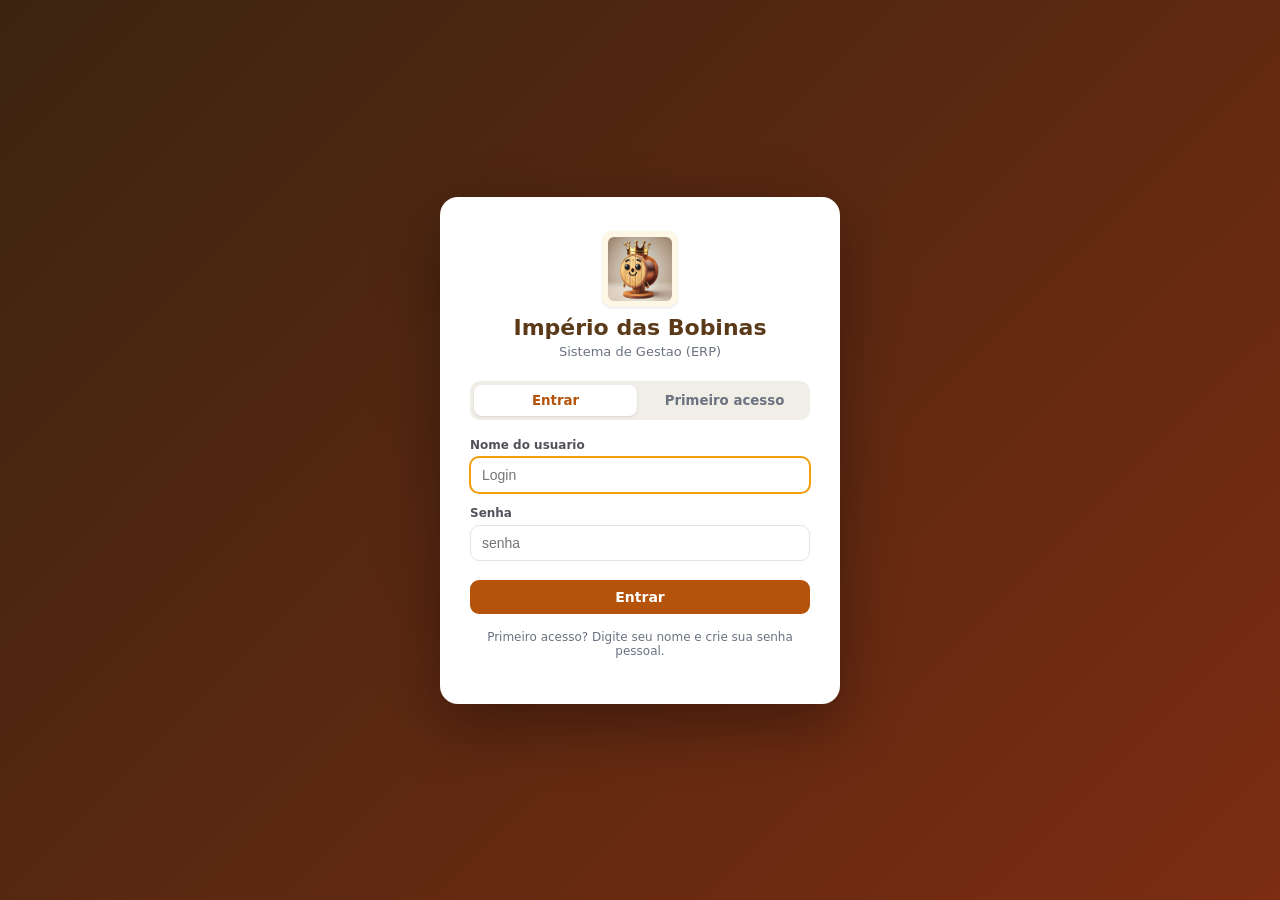
==== index.html @ d5078596 "Update print statement from 'Hello' to 'Goodbye'" ====
<!doctype html>
<html lang="pt-BR">
  <head>
    <meta charset="UTF-8" />
    <meta name="viewport" content="width=device-width, initial-scale=1.0, maximum-scale=1.0" />
    <meta name="theme-color" content="#7c2d12" />
    <title>Império das Bobinas — ERP</title>
    <script type="module" crossorigin>function WP(e,t){for(var r=0;r<t.length;r++){const n=t[r];if(typeof n!="string"&&!Array.isArray(n)){for(const i in n)if(i!=="default"&&!(i in e)){const a=Object.getOwnPropertyDescriptor(n,i);a&&Object.defineProperty(e,i,a.get?a:{enumerable:!0,get:()=>n[i]})}}}return Object.freeze(Object.defineProperty(e,Symbol.toStringTag,{value:"Module"}))}(function(){const t=document.createElement("link").relList;if(t&&t.supports&&t.supports("modulepreload"))return;for(const i of document.querySelectorAll('link[rel="modulepreload"]'))n(i);new MutationObserver(i=>{for(const a of i)if(a.type==="childList")for(const o of a.addedNodes)o.tagName==="LINK"&&o.rel==="modulepreload"&&n(o)}).observe(document,{childList:!0,subtree:!0});function r(i){const a={};return i.integrity&&(a.integrity=i.integrity),i.referrerPolicy&&(a.referrerPolicy=i.referrerPolicy),i.crossOrigin==="use-credentials"?a.credentials="include":i.crossOrigin==="anonymous"?a.credentials="omit":a.credentials="same-origin",a}function n(i){if(i.ep)return;i.ep=!0;const a=r(i);fetch(i.href,a)}})();var au=typeof globalThis<"u"?globalThis:typeof window<"u"?window:typeof global<"u"?global:typeof self<"u"?self:{};function ye(e){return e&&e.__esModule&&Object.prototype.hasOwnProperty.call(e,"default")?e.default:e}var l1={exports:{}},Ud={},u1={exports:{}},ce={};/**
 * @license React
 * react.production.min.js
 *
 * Copyright (c) Facebook, Inc. and its affiliates.
 *
 * This source code is licensed under the MIT license found in the
 * LICENSE file in the root directory of this source tree.
 */var Vl=Symbol.for("react.element"),KP=Symbol.for("react.portal"),HP=Symbol.for("react.fragment"),GP=Symbol.for("react.strict_mode"),YP=Symbol.for("react.profiler"),QP=Symbol.for("react.provider"),XP=Symbol.for("react.context"),JP=Symbol.for("react.forward_ref"),ZP=Symbol.for("react.suspense"),eT=Symbol.for("react.memo"),tT=Symbol.for("react.lazy"),fb=Symbol.iterator;function rT(e){return e===null||typeof e!="object"?null:(e=fb&&e[fb]||e["@@iterator"],typeof e=="function"?e:null)}var c1={isMounted:function(){return!1},enqueueForceUpdate:function(){},enqueueReplaceState:function(){},enqueueSetState:function(){}},d1=Object.assign,f1={};function jo(e,t,r){this.props=e,this.context=t,this.refs=f1,this.updater=r||c1}jo.prototype.isReactComponent={};jo.prototype.setState=function(e,t){if(typeof e!="object"&&typeof e!="function"&&e!=null)throw Error("setState(...): takes an object of state variables to update or a function which returns an object of state variables.");this.updater.enqueueSetState(this,e,t,"setState")};jo.prototype.forceUpdate=function(e){this.updater.enqueueForceUpdate(this,e,"forceUpdate")};function h1(){}h1.prototype=jo.prototype;function rg(e,t,r){this.props=e,this.context=t,this.refs=f1,this.updater=r||c1}var ng=rg.prototype=new h1;ng.constructor=rg;d1(ng,jo.prototype);ng.isPureReactComponent=!0;var hb=Array.isArray,p1=Object.prototype.hasOwnProperty,ig={current:null},m1={key:!0,ref:!0,__self:!0,__source:!0};function v1(e,t,r){var n,i={},a=null,o=null;if(t!=null)for(n in t.ref!==void 0&&(o=t.ref),t.key!==void 0&&(a=""+t.key),t)p1.call(t,n)&&!m1.hasOwnProperty(n)&&(i[n]=t[n]);var s=arguments.length-2;if(s===1)i.children=r;else if(1<s){for(var l=Array(s),u=0;u<s;u++)l[u]=arguments[u+2];i.children=l}if(e&&e.defaultProps)for(n in s=e.defaultProps,s)i[n]===void 0&&(i[n]=s[n]);return{$$typeof:Vl,type:e,key:a,ref:o,props:i,_owner:ig.current}}function nT(e,t){return{$$typeof:Vl,type:e.type,key:t,ref:e.ref,props:e.props,_owner:e._owner}}function ag(e){return typeof e=="object"&&e!==null&&e.$$typeof===Vl}function iT(e){var t={"=":"=0",":":"=2"};return"$"+e.replace(/[=:]/g,function(r){return t[r]})}var pb=/\/+/g;function uh(e,t){return typeof e=="object"&&e!==null&&e.key!=null?iT(""+e.key):t.toString(36)}function Wu(e,t,r,n,i){var a=typeof e;(a==="undefined"||a==="boolean")&&(e=null);var o=!1;if(e===null)o=!0;else switch(a){case"string":case"number":o=!0;break;case"object":switch(e.$$typeof){case Vl:case KP:o=!0}}if(o)return o=e,i=i(o),e=n===""?"."+uh(o,0):n,hb(i)?(r="",e!=null&&(r=e.replace(pb,"$&/")+"/"),Wu(i,t,r,"",function(u){return u})):i!=null&&(ag(i)&&(i=nT(i,r+(!i.key||o&&o.key===i.key?"":(""+i.key).replace(pb,"$&/")+"/")+e)),t.push(i)),1;if(o=0,n=n===""?".":n+":",hb(e))for(var s=0;s<e.length;s++){a=e[s];var l=n+uh(a,s);o+=Wu(a,t,r,l,i)}else if(l=rT(e),typeof l=="function")for(e=l.call(e),s=0;!(a=e.next()).done;)a=a.value,l=n+uh(a,s++),o+=Wu(a,t,r,l,i);else if(a==="object")throw t=String(e),Error("Objects are not valid as a React child (found: "+(t==="[object Object]"?"object with keys {"+Object.keys(e).join(", ")+"}":t)+"). If you meant to render a collection of children, use an array instead.");return o}function ou(e,t,r){if(e==null)return e;var n=[],i=0;return Wu(e,n,"","",function(a){return t.call(r,a,i++)}),n}function aT(e){if(e._status===-1){var t=e._result;t=t(),t.then(function(r){(e._status===0||e._status===-1)&&(e._status=1,e._result=r)},function(r){(e._status===0||e._status===-1)&&(e._status=2,e._result=r)}),e._status===-1&&(e._status=0,e._result=t)}if(e._status===1)return e._result.default;throw e._result}var Pt={current:null},Ku={transition:null},oT={ReactCurrentDispatcher:Pt,ReactCurrentBatchConfig:Ku,ReactCurrentOwner:ig};function g1(){throw Error("act(...) is not supported in production builds of React.")}ce.Children={map:ou,forEach:function(e,t,r){ou(e,function(){t.apply(this,arguments)},r)},count:function(e){var t=0;return ou(e,function(){t++}),t},toArray:function(e){return ou(e,function(t){return t})||[]},only:function(e){if(!ag(e))throw Error("React.Children.only expected to receive a single React element child.");return e}};ce.Component=jo;ce.Fragment=HP;ce.Profiler=YP;ce.PureComponent=rg;ce.StrictMode=GP;ce.Suspense=ZP;ce.__SECRET_INTERNALS_DO_NOT_USE_OR_YOU_WILL_BE_FIRED=oT;ce.act=g1;ce.cloneElement=function(e,t,r){if(e==null)throw Error("React.cloneElement(...): The argument must be a React element, but you passed "+e+".");var n=d1({},e.props),i=e.key,a=e.ref,o=e._owner;if(t!=null){if(t.ref!==void 0&&(a=t.ref,o=ig.current),t.key!==void 0&&(i=""+t.key),e.type&&e.type.defaultProps)var s=e.type.defaultProps;for(l in t)p1.call(t,l)&&!m1.hasOwnProperty(l)&&(n[l]=t[l]===void 0&&s!==void 0?s[l]:t[l])}var l=arguments.length-2;if(l===1)n.children=r;else if(1<l){s=Array(l);for(var u=0;u<l;u++)s[u]=arguments[u+2];n.children=s}return{$$typeof:Vl,type:e.type,key:i,ref:a,props:n,_owner:o}};ce.createContext=function(e){return e={$$typeof:XP,_currentValue:e,_currentValue2:e,_threadCount:0,Provider:null,Consumer:null,_defaultValue:null,_globalName:null},e.Provider={$$typeof:QP,_context:e},e.Consumer=e};ce.createElement=v1;ce.createFactory=function(e){var t=v1.bind(null,e);return t.type=e,t};ce.createRef=function(){return{current:null}};ce.forwardRef=function(e){return{$$typeof:JP,render:e}};ce.isValidElement=ag;ce.lazy=function(e){return{$$typeof:tT,_payload:{_status:-1,_result:e},_init:aT}};ce.memo=function(e,t){return{$$typeof:eT,type:e,compare:t===void 0?null:t}};ce.startTransition=function(e){var t=Ku.transition;Ku.transition={};try{e()}finally{Ku.transition=t}};ce.unstable_act=g1;ce.useCallback=function(e,t){return Pt.current.useCallback(e,t)};ce.useContext=function(e){return Pt.current.useContext(e)};ce.useDebugValue=function(){};ce.useDeferredValue=function(e){return Pt.current.useDeferredValue(e)};ce.useEffect=function(e,t){return Pt.current.useEffect(e,t)};ce.useId=function(){return Pt.current.useId()};ce.useImperativeHandle=function(e,t,r){return Pt.current.useImperativeHandle(e,t,r)};ce.useInsertionEffect=function(e,t){return Pt.current.useInsertionEffect(e,t)};ce.useLayoutEffect=function(e,t){return Pt.current.useLayoutEffect(e,t)};ce.useMemo=function(e,t){return Pt.current.useMemo(e,t)};ce.useReducer=function(e,t,r){return Pt.current.useReducer(e,t,r)};ce.useRef=function(e){return Pt.current.useRef(e)};ce.useState=function(e){return Pt.current.useState(e)};ce.useSyncExternalStore=function(e,t,r){return Pt.current.useSyncExternalStore(e,t,r)};ce.useTransition=function(){return Pt.current.useTransition()};ce.version="18.3.1";u1.exports=ce;var k=u1.exports;const P=ye(k),sT=WP({__proto__:null,default:P},[k]);/**
 * @license React
 * react-jsx-runtime.production.min.js
 *
 * Copyright (c) Facebook, Inc. and its affiliates.
 *
 * This source code is licensed under the MIT license found in the
 * LICENSE file in the root directory of this source tree.
 */var lT=k,uT=Symbol.for("react.element"),cT=Symbol.for("react.fragment"),dT=Object.prototype.hasOwnProperty,fT=lT.__SECRET_INTERNALS_DO_NOT_USE_OR_YOU_WILL_BE_FIRED.ReactCurrentOwner,hT={key:!0,ref:!0,__self:!0,__source:!0};function y1(e,t,r){var n,i={},a=null,o=null;r!==void 0&&(a=""+r),t.key!==void 0&&(a=""+t.key),t.ref!==void 0&&(o=t.ref);for(n in t)dT.call(t,n)&&!hT.hasOwnProperty(n)&&(i[n]=t[n]);if(e&&e.defaultProps)for(n in t=e.defaultProps,t)i[n]===void 0&&(i[n]=t[n]);return{$$typeof:uT,type:e,key:a,ref:o,props:i,_owner:fT.current}}Ud.Fragment=cT;Ud.jsx=y1;Ud.jsxs=y1;l1.exports=Ud;var f=l1.exports,yp={},b1={exports:{}},Jt={},w1={exports:{}},x1={};/**
 * @license React
 * scheduler.production.min.js
 *
 * Copyright (c) Facebook, Inc. and its affiliates.
 *
 * This source code is licensed under the MIT license found in the
 * LICENSE file in the root directory of this source tree.
 */(function(e){function t(M,N){var D=M.length;M.push(N);e:for(;0<D;){var z=D-1>>>1,q=M[z];if(0<i(q,N))M[z]=N,M[D]=q,D=z;else break e}}function r(M){return M.length===0?null:M[0]}function n(M){if(M.length===0)return null;var N=M[0],D=M.pop();if(D!==N){M[0]=D;e:for(var z=0,q=M.length,Z=q>>>1;z<Z;){var ee=2*(z+1)-1,xe=M[ee],ze=ee+1,er=M[ze];if(0>i(xe,D))ze<q&&0>i(er,xe)?(M[z]=er,M[ze]=D,z=ze):(M[z]=xe,M[ee]=D,z=ee);else if(ze<q&&0>i(er,D))M[z]=er,M[ze]=D,z=ze;else break e}}return N}function i(M,N){var D=M.sortIndex-N.sortIndex;return D!==0?D:M.id-N.id}if(typeof performance=="object"&&typeof performance.now=="function"){var a=performance;e.unstable_now=function(){return a.now()}}else{var o=Date,s=o.now();e.unstable_now=function(){return o.now()-s}}var l=[],u=[],d=1,c=null,h=3,p=!1,m=!1,v=!1,w=typeof setTimeout=="function"?setTimeout:null,b=typeof clearTimeout=="function"?clearTimeout:null,g=typeof setImmediate<"u"?setImmediate:null;typeof navigator<"u"&&navigator.scheduling!==void 0&&navigator.scheduling.isInputPending!==void 0&&navigator.scheduling.isInputPending.bind(navigator.scheduling);function y(M){for(var N=r(u);N!==null;){if(N.callback===null)n(u);else if(N.startTime<=M)n(u),N.sortIndex=N.expirationTime,t(l,N);else break;N=r(u)}}function S(M){if(v=!1,y(M),!m)if(r(l)!==null)m=!0,B(x);else{var N=r(u);N!==null&&U(S,N.startTime-M)}}function x(M,N){m=!1,v&&(v=!1,b(j),j=-1),p=!0;var D=h;try{for(y(N),c=r(l);c!==null&&(!(c.expirationTime>N)||M&&!C());){var z=c.callback;if(typeof z=="function"){c.callback=null,h=c.priorityLevel;var q=z(c.expirationTime<=N);N=e.unstable_now(),typeof q=="function"?c.callback=q:c===r(l)&&n(l),y(N)}else n(l);c=r(l)}if(c!==null)var Z=!0;else{var ee=r(u);ee!==null&&U(S,ee.startTime-N),Z=!1}return Z}finally{c=null,h=D,p=!1}}var _=!1,A=null,j=-1,E=5,O=-1;function C(){return!(e.unstable_now()-O<E)}function T(){if(A!==null){var M=e.unstable_now();O=M;var N=!0;try{N=A(!0,M)}finally{N?$():(_=!1,A=null)}}else _=!1}var $;if(typeof g=="function")$=function(){g(T)};else if(typeof MessageChannel<"u"){var I=new MessageChannel,R=I.port2;I.port1.onmessage=T,$=function(){R.postMessage(null)}}else $=function(){w(T,0)};function B(M){A=M,_||(_=!0,$())}function U(M,N){j=w(function(){M(e.unstable_now())},N)}e.unstable_IdlePriority=5,e.unstable_ImmediatePriority=1,e.unstable_LowPriority=4,e.unstable_NormalPriority=3,e.unstable_Profiling=null,e.unstable_UserBlockingPriority=2,e.unstable_cancelCallback=function(M){M.callback=null},e.unstable_continueExecution=function(){m||p||(m=!0,B(x))},e.unstable_forceFrameRate=function(M){0>M||125<M?console.error("forceFrameRate takes a positive int between 0 and 125, forcing frame rates higher than 125 fps is not supported"):E=0<M?Math.floor(1e3/M):5},e.unstable_getCurrentPriorityLevel=function(){return h},e.unstable_getFirstCallbackNode=function(){return r(l)},e.unstable_next=function(M){switch(h){case 1:case 2:case 3:var N=3;break;default:N=h}var D=h;h=N;try{return M()}finally{h=D}},e.unstable_pauseExecution=function(){},e.unstable_requestPaint=function(){},e.unstable_runWithPriority=function(M,N){switch(M){case 1:case 2:case 3:case 4:case 5:break;default:M=3}var D=h;h=M;try{return N()}finally{h=D}},e.unstable_scheduleCallback=function(M,N,D){var z=e.unstable_now();switch(typeof D=="object"&&D!==null?(D=D.delay,D=typeof D=="number"&&0<D?z+D:z):D=z,M){case 1:var q=-1;break;case 2:q=250;break;case 5:q=1073741823;break;case 4:q=1e4;break;default:q=5e3}return q=D+q,M={id:d++,callback:N,priorityLevel:M,startTime:D,expirationTime:q,sortIndex:-1},D>z?(M.sortIndex=D,t(u,M),r(l)===null&&M===r(u)&&(v?(b(j),j=-1):v=!0,U(S,D-z))):(M.sortIndex=q,t(l,M),m||p||(m=!0,B(x))),M},e.unstable_shouldYield=C,e.unstable_wrapCallback=function(M){var N=h;return function(){var D=h;h=N;try{return M.apply(this,arguments)}finally{h=D}}}})(x1);w1.exports=x1;var pT=w1.exports;/**
 * @license React
 * react-dom.production.min.js
 *
 * Copyright (c) Facebook, Inc. and its affiliates.
 *
 * This source code is licensed under the MIT license found in the
 * LICENSE file in the root directory of this source tree.
 */var mT=k,Xt=pT;function W(e){for(var t="https://reactjs.org/docs/error-decoder.html?invariant="+e,r=1;r<arguments.length;r++)t+="&args[]="+encodeURIComponent(arguments[r]);return"Minified React error #"+e+"; visit "+t+" for the full message or use the non-minified dev environment for full errors and additional helpful warnings."}var S1=new Set,Ms={};function Ji(e,t){Ka(e,t),Ka(e+"Capture",t)}function Ka(e,t){for(Ms[e]=t,e=0;e<t.length;e++)S1.add(t[e])}var vn=!(typeof window>"u"||typeof window.document>"u"||typeof window.document.createElement>"u"),bp=Object.prototype.hasOwnProperty,vT=/^[:A-Z_a-z\u00C0-\u00D6\u00D8-\u00F6\u00F8-\u02FF\u0370-\u037D\u037F-\u1FFF\u200C-\u200D\u2070-\u218F\u2C00-\u2FEF\u3001-\uD7FF\uF900-\uFDCF\uFDF0-\uFFFD][:A-Z_a-z\u00C0-\u00D6\u00D8-\u00F6\u00F8-\u02FF\u0370-\u037D\u037F-\u1FFF\u200C-\u200D\u2070-\u218F\u2C00-\u2FEF\u3001-\uD7FF\uF900-\uFDCF\uFDF0-\uFFFD\-.0-9\u00B7\u0300-\u036F\u203F-\u2040]*$/,mb={},vb={};function gT(e){return bp.call(vb,e)?!0:bp.call(mb,e)?!1:vT.test(e)?vb[e]=!0:(mb[e]=!0,!1)}function yT(e,t,r,n){if(r!==null&&r.type===0)return!1;switch(typeof t){case"function":case"symbol":return!0;case"boolean":return n?!1:r!==null?!r.acceptsBooleans:(e=e.toLowerCase().slice(0,5),e!=="data-"&&e!=="aria-");default:return!1}}function bT(e,t,r,n){if(t===null||typeof t>"u"||yT(e,t,r,n))return!0;if(n)return!1;if(r!==null)switch(r.type){case 3:return!t;case 4:return t===!1;case 5:return isNaN(t);case 6:return isNaN(t)||1>t}return!1}function Tt(e,t,r,n,i,a,o){this.acceptsBooleans=t===2||t===3||t===4,this.attributeName=n,this.attributeNamespace=i,this.mustUseProperty=r,this.propertyName=e,this.type=t,this.sanitizeURL=a,this.removeEmptyString=o}var pt={};"children dangerouslySetInnerHTML defaultValue defaultChecked innerHTML suppressContentEditableWarning suppressHydrationWarning style".split(" ").forEach(function(e){pt[e]=new Tt(e,0,!1,e,null,!1,!1)});[["acceptCharset","accept-charset"],["className","class"],["htmlFor","for"],["httpEquiv","http-equiv"]].forEach(function(e){var t=e[0];pt[t]=new Tt(t,1,!1,e[1],null,!1,!1)});["contentEditable","draggable","spellCheck","value"].forEach(function(e){pt[e]=new Tt(e,2,!1,e.toLowerCase(),null,!1,!1)});["autoReverse","externalResourcesRequired","focusable","preserveAlpha"].forEach(function(e){pt[e]=new Tt(e,2,!1,e,null,!1,!1)});"allowFullScreen async autoFocus autoPlay controls default defer disabled disablePictureInPicture disableRemotePlayback formNoValidate hidden loop noModule noValidate open playsInline readOnly required reversed scoped seamless itemScope".split(" ").forEach(function(e){pt[e]=new Tt(e,3,!1,e.toLowerCase(),null,!1,!1)});["checked","multiple","muted","selected"].forEach(function(e){pt[e]=new Tt(e,3,!0,e,null,!1,!1)});["capture","download"].forEach(function(e){pt[e]=new Tt(e,4,!1,e,null,!1,!1)});["cols","rows","size","span"].forEach(function(e){pt[e]=new Tt(e,6,!1,e,null,!1,!1)});["rowSpan","start"].forEach(function(e){pt[e]=new Tt(e,5,!1,e.toLowerCase(),null,!1,!1)});var og=/[\-:]([a-z])/g;function sg(e){return e[1].toUpperCase()}"accent-height alignment-baseline arabic-form baseline-shift cap-height clip-path clip-rule color-interpolation color-interpolation-filters color-profile color-rendering dominant-baseline enable-background fill-opacity fill-rule flood-color flood-opacity font-family font-size font-size-adjust font-stretch font-style font-variant font-weight glyph-name glyph-orientation-horizontal glyph-orientation-vertical horiz-adv-x horiz-origin-x image-rendering letter-spacing lighting-color marker-end marker-mid marker-start overline-position overline-thickness paint-order panose-1 pointer-events rendering-intent shape-rendering stop-color stop-opacity strikethrough-position strikethrough-thickness stroke-dasharray stroke-dashoffset stroke-linecap stroke-linejoin stroke-miterlimit stroke-opacity stroke-width text-anchor text-decoration text-rendering underline-position underline-thickness unicode-bidi unicode-range units-per-em v-alphabetic v-hanging v-ideographic v-mathematical vector-effect vert-adv-y vert-origin-x vert-origin-y word-spacing writing-mode xmlns:xlink x-height".split(" ").forEach(function(e){var t=e.replace(og,sg);pt[t]=new Tt(t,1,!1,e,null,!1,!1)});"xlink:actuate xlink:arcrole xlink:role xlink:show xlink:title xlink:type".split(" ").forEach(function(e){var t=e.replace(og,sg);pt[t]=new Tt(t,1,!1,e,"http://www.w3.org/1999/xlink",!1,!1)});["xml:base","xml:lang","xml:space"].forEach(function(e){var t=e.replace(og,sg);pt[t]=new Tt(t,1,!1,e,"http://www.w3.org/XML/1998/namespace",!1,!1)});["tabIndex","crossOrigin"].forEach(function(e){pt[e]=new Tt(e,1,!1,e.toLowerCase(),null,!1,!1)});pt.xlinkHref=new Tt("xlinkHref",1,!1,"xlink:href","http://www.w3.org/1999/xlink",!0,!1);["src","href","action","formAction"].forEach(function(e){pt[e]=new Tt(e,1,!1,e.toLowerCase(),null,!0,!0)});function lg(e,t,r,n){var i=pt.hasOwnProperty(t)?pt[t]:null;(i!==null?i.type!==0:n||!(2<t.length)||t[0]!=="o"&&t[0]!=="O"||t[1]!=="n"&&t[1]!=="N")&&(bT(t,r,i,n)&&(r=null),n||i===null?gT(t)&&(r===null?e.removeAttribute(t):e.setAttribute(t,""+r)):i.mustUseProperty?e[i.propertyName]=r===null?i.type===3?!1:"":r:(t=i.attributeName,n=i.attributeNamespace,r===null?e.removeAttribute(t):(i=i.type,r=i===3||i===4&&r===!0?"":""+r,n?e.setAttributeNS(n,t,r):e.setAttribute(t,r))))}var An=mT.__SECRET_INTERNALS_DO_NOT_USE_OR_YOU_WILL_BE_FIRED,su=Symbol.for("react.element"),ya=Symbol.for("react.portal"),ba=Symbol.for("react.fragment"),ug=Symbol.for("react.strict_mode"),wp=Symbol.for("react.profiler"),_1=Symbol.for("react.provider"),A1=Symbol.for("react.context"),cg=Symbol.for("react.forward_ref"),xp=Symbol.for("react.suspense"),Sp=Symbol.for("react.suspense_list"),dg=Symbol.for("react.memo"),Nn=Symbol.for("react.lazy"),j1=Symbol.for("react.offscreen"),gb=Symbol.iterator;function Wo(e){return e===null||typeof e!="object"?null:(e=gb&&e[gb]||e["@@iterator"],typeof e=="function"?e:null)}var De=Object.assign,ch;function cs(e){if(ch===void 0)try{throw Error()}catch(r){var t=r.stack.trim().match(/\n( *(at )?)/);ch=t&&t[1]||""}return`
`+ch+e}var dh=!1;function fh(e,t){if(!e||dh)return"";dh=!0;var r=Error.prepareStackTrace;Error.prepareStackTrace=void 0;try{if(t)if(t=function(){throw Error()},Object.defineProperty(t.prototype,"props",{set:function(){throw Error()}}),typeof Reflect=="object"&&Reflect.construct){try{Reflect.construct(t,[])}catch(u){var n=u}Reflect.construct(e,[],t)}else{try{t.call()}catch(u){n=u}e.call(t.prototype)}else{try{throw Error()}catch(u){n=u}e()}}catch(u){if(u&&n&&typeof u.stack=="string"){for(var i=u.stack.split(`
`),a=n.stack.split(`
`),o=i.length-1,s=a.length-1;1<=o&&0<=s&&i[o]!==a[s];)s--;for(;1<=o&&0<=s;o--,s--)if(i[o]!==a[s]){if(o!==1||s!==1)do if(o--,s--,0>s||i[o]!==a[s]){var l=`
`+i[o].replace(" at new "," at ");return e.displayName&&l.includes("<anonymous>")&&(l=l.replace("<anonymous>",e.displayName)),l}while(1<=o&&0<=s);break}}}finally{dh=!1,Error.prepareStackTrace=r}return(e=e?e.displayName||e.name:"")?cs(e):""}function wT(e){switch(e.tag){case 5:return cs(e.type);case 16:return cs("Lazy");case 13:return cs("Suspense");case 19:return cs("SuspenseList");case 0:case 2:case 15:return e=fh(e.type,!1),e;case 11:return e=fh(e.type.render,!1),e;case 1:return e=fh(e.type,!0),e;default:return""}}function _p(e){if(e==null)return null;if(typeof e=="function")return e.displayName||e.name||null;if(typeof e=="string")return e;switch(e){case ba:return"Fragment";case ya:return"Portal";case wp:return"Profiler";case ug:return"StrictMode";case xp:return"Suspense";case Sp:return"SuspenseList"}if(typeof e=="object")switch(e.$$typeof){case A1:return(e.displayName||"Context")+".Consumer";case _1:return(e._context.displayName||"Context")+".Provider";case cg:var t=e.render;return e=e.displayName,e||(e=t.displayName||t.name||"",e=e!==""?"ForwardRef("+e+")":"ForwardRef"),e;case dg:return t=e.displayName||null,t!==null?t:_p(e.type)||"Memo";case Nn:t=e._payload,e=e._init;try{return _p(e(t))}catch{}}return null}function xT(e){var t=e.type;switch(e.tag){case 24:return"Cache";case 9:return(t.displayName||"Context")+".Consumer";case 10:return(t._context.displayName||"Context")+".Provider";case 18:return"DehydratedFragment";case 11:return e=t.render,e=e.displayName||e.name||"",t.displayName||(e!==""?"ForwardRef("+e+")":"ForwardRef");case 7:return"Fragment";case 5:return t;case 4:return"Portal";case 3:return"Root";case 6:return"Text";case 16:return _p(t);case 8:return t===ug?"StrictMode":"Mode";case 22:return"Offscreen";case 12:return"Profiler";case 21:return"Scope";case 13:return"Suspense";case 19:return"SuspenseList";case 25:return"TracingMarker";case 1:case 0:case 17:case 2:case 14:case 15:if(typeof t=="function")return t.displayName||t.name||null;if(typeof t=="string")return t}return null}function ri(e){switch(typeof e){case"boolean":case"number":case"string":case"undefined":return e;case"object":return e;default:return""}}function E1(e){var t=e.type;return(e=e.nodeName)&&e.toLowerCase()==="input"&&(t==="checkbox"||t==="radio")}function ST(e){var t=E1(e)?"checked":"value",r=Object.getOwnPropertyDescriptor(e.constructor.prototype,t),n=""+e[t];if(!e.hasOwnProperty(t)&&typeof r<"u"&&typeof r.get=="function"&&typeof r.set=="function"){var i=r.get,a=r.set;return Object.defineProperty(e,t,{configurable:!0,get:function(){return i.call(this)},set:function(o){n=""+o,a.call(this,o)}}),Object.defineProperty(e,t,{enumerable:r.enumerable}),{getValue:function(){return n},setValue:function(o){n=""+o},stopTracking:function(){e._valueTracker=null,delete e[t]}}}}function lu(e){e._valueTracker||(e._valueTracker=ST(e))}function O1(e){if(!e)return!1;var t=e._valueTracker;if(!t)return!0;var r=t.getValue(),n="";return e&&(n=E1(e)?e.checked?"true":"false":e.value),e=n,e!==r?(t.setValue(e),!0):!1}function ac(e){if(e=e||(typeof document<"u"?document:void 0),typeof e>"u")return null;try{return e.activeElement||e.body}catch{return e.body}}function Ap(e,t){var r=t.checked;return De({},t,{defaultChecked:void 0,defaultValue:void 0,value:void 0,checked:r??e._wrapperState.initialChecked})}function yb(e,t){var r=t.defaultValue==null?"":t.defaultValue,n=t.checked!=null?t.checked:t.defaultChecked;r=ri(t.value!=null?t.value:r),e._wrapperState={initialChecked:n,initialValue:r,controlled:t.type==="checkbox"||t.type==="radio"?t.checked!=null:t.value!=null}}function k1(e,t){t=t.checked,t!=null&&lg(e,"checked",t,!1)}function jp(e,t){k1(e,t);var r=ri(t.value),n=t.type;if(r!=null)n==="number"?(r===0&&e.value===""||e.value!=r)&&(e.value=""+r):e.value!==""+r&&(e.value=""+r);else if(n==="submit"||n==="reset"){e.removeAttribute("value");return}t.hasOwnProperty("value")?Ep(e,t.type,r):t.hasOwnProperty("defaultValue")&&Ep(e,t.type,ri(t.defaultValue)),t.checked==null&&t.defaultChecked!=null&&(e.defaultChecked=!!t.defaultChecked)}function bb(e,t,r){if(t.hasOwnProperty("value")||t.hasOwnProperty("defaultValue")){var n=t.type;if(!(n!=="submit"&&n!=="reset"||t.value!==void 0&&t.value!==null))return;t=""+e._wrapperState.initialValue,r||t===e.value||(e.value=t),e.defaultValue=t}r=e.name,r!==""&&(e.name=""),e.defaultChecked=!!e._wrapperState.initialChecked,r!==""&&(e.name=r)}function Ep(e,t,r){(t!=="number"||ac(e.ownerDocument)!==e)&&(r==null?e.defaultValue=""+e._wrapperState.initialValue:e.defaultValue!==""+r&&(e.defaultValue=""+r))}var ds=Array.isArray;function Ma(e,t,r,n){if(e=e.options,t){t={};for(var i=0;i<r.length;i++)t["$"+r[i]]=!0;for(r=0;r<e.length;r++)i=t.hasOwnProperty("$"+e[r].value),e[r].selected!==i&&(e[r].selected=i),i&&n&&(e[r].defaultSelected=!0)}else{for(r=""+ri(r),t=null,i=0;i<e.length;i++){if(e[i].value===r){e[i].selected=!0,n&&(e[i].defaultSelected=!0);return}t!==null||e[i].disabled||(t=e[i])}t!==null&&(t.selected=!0)}}function Op(e,t){if(t.dangerouslySetInnerHTML!=null)throw Error(W(91));return De({},t,{value:void 0,defaultValue:void 0,children:""+e._wrapperState.initialValue})}function wb(e,t){var r=t.value;if(r==null){if(r=t.children,t=t.defaultValue,r!=null){if(t!=null)throw Error(W(92));if(ds(r)){if(1<r.length)throw Error(W(93));r=r[0]}t=r}t==null&&(t=""),r=t}e._wrapperState={initialValue:ri(r)}}function P1(e,t){var r=ri(t.value),n=ri(t.defaultValue);r!=null&&(r=""+r,r!==e.value&&(e.value=r),t.defaultValue==null&&e.defaultValue!==r&&(e.defaultValue=r)),n!=null&&(e.defaultValue=""+n)}function xb(e){var t=e.textContent;t===e._wrapperState.initialValue&&t!==""&&t!==null&&(e.value=t)}function T1(e){switch(e){case"svg":return"http://www.w3.org/2000/svg";case"math":return"http://www.w3.org/1998/Math/MathML";default:return"http://www.w3.org/1999/xhtml"}}function kp(e,t){return e==null||e==="http://www.w3.org/1999/xhtml"?T1(t):e==="http://www.w3.org/2000/svg"&&t==="foreignObject"?"http://www.w3.org/1999/xhtml":e}var uu,C1=function(e){return typeof MSApp<"u"&&MSApp.execUnsafeLocalFunction?function(t,r,n,i){MSApp.execUnsafeLocalFunction(function(){return e(t,r,n,i)})}:e}(function(e,t){if(e.namespaceURI!=="http://www.w3.org/2000/svg"||"innerHTML"in e)e.innerHTML=t;else{for(uu=uu||document.createElement("div"),uu.innerHTML="<svg>"+t.valueOf().toString()+"</svg>",t=uu.firstChild;e.firstChild;)e.removeChild(e.firstChild);for(;t.firstChild;)e.appendChild(t.firstChild)}});function Ds(e,t){if(t){var r=e.firstChild;if(r&&r===e.lastChild&&r.nodeType===3){r.nodeValue=t;return}}e.textContent=t}var ys={animationIterationCount:!0,aspectRatio:!0,borderImageOutset:!0,borderImageSlice:!0,borderImageWidth:!0,boxFlex:!0,boxFlexGroup:!0,boxOrdinalGroup:!0,columnCount:!0,columns:!0,flex:!0,flexGrow:!0,flexPositive:!0,flexShrink:!0,flexNegative:!0,flexOrder:!0,gridArea:!0,gridRow:!0,gridRowEnd:!0,gridRowSpan:!0,gridRowStart:!0,gridColumn:!0,gridColumnEnd:!0,gridColumnSpan:!0,gridColumnStart:!0,fontWeight:!0,lineClamp:!0,lineHeight:!0,opacity:!0,order:!0,orphans:!0,tabSize:!0,widows:!0,zIndex:!0,zoom:!0,fillOpacity:!0,floodOpacity:!0,stopOpacity:!0,strokeDasharray:!0,strokeDashoffset:!0,strokeMiterlimit:!0,strokeOpacity:!0,strokeWidth:!0},_T=["Webkit","ms","Moz","O"];Object.keys(ys).forEach(function(e){_T.forEach(function(t){t=t+e.charAt(0).toUpperCase()+e.substring(1),ys[t]=ys[e]})});function N1(e,t,r){return t==null||typeof t=="boolean"||t===""?"":r||typeof t!="number"||t===0||ys.hasOwnProperty(e)&&ys[e]?(""+t).trim():t+"px"}function R1(e,t){e=e.style;for(var r in t)if(t.hasOwnProperty(r)){var n=r.indexOf("--")===0,i=N1(r,t[r],n);r==="float"&&(r="cssFloat"),n?e.setProperty(r,i):e[r]=i}}var AT=De({menuitem:!0},{area:!0,base:!0,br:!0,col:!0,embed:!0,hr:!0,img:!0,input:!0,keygen:!0,link:!0,meta:!0,param:!0,source:!0,track:!0,wbr:!0});function Pp(e,t){if(t){if(AT[e]&&(t.children!=null||t.dangerouslySetInnerHTML!=null))throw Error(W(137,e));if(t.dangerouslySetInnerHTML!=null){if(t.children!=null)throw Error(W(60));if(typeof t.dangerouslySetInnerHTML!="object"||!("__html"in t.dangerouslySetInnerHTML))throw Error(W(61))}if(t.style!=null&&typeof t.style!="object")throw Error(W(62))}}function Tp(e,t){if(e.indexOf("-")===-1)return typeof t.is=="string";switch(e){case"annotation-xml":case"color-profile":case"font-face":case"font-face-src":case"font-face-uri":case"font-face-format":case"font-face-name":case"missing-glyph":return!1;default:return!0}}var Cp=null;function fg(e){return e=e.target||e.srcElement||window,e.correspondingUseElement&&(e=e.correspondingUseElement),e.nodeType===3?e.parentNode:e}var Np=null,Da=null,La=null;function Sb(e){if(e=Hl(e)){if(typeof Np!="function")throw Error(W(280));var t=e.stateNode;t&&(t=Wd(t),Np(e.stateNode,e.type,t))}}function I1(e){Da?La?La.push(e):La=[e]:Da=e}function $1(){if(Da){var e=Da,t=La;if(La=Da=null,Sb(e),t)for(e=0;e<t.length;e++)Sb(t[e])}}function M1(e,t){return e(t)}function D1(){}var hh=!1;function L1(e,t,r){if(hh)return e(t,r);hh=!0;try{return M1(e,t,r)}finally{hh=!1,(Da!==null||La!==null)&&(D1(),$1())}}function Ls(e,t){var r=e.stateNode;if(r===null)return null;var n=Wd(r);if(n===null)return null;r=n[t];e:switch(t){case"onClick":case"onClickCapture":case"onDoubleClick":case"onDoubleClickCapture":case"onMouseDown":case"onMouseDownCapture":case"onMouseMove":case"onMouseMoveCapture":case"onMouseUp":case"onMouseUpCapture":case"onMouseEnter":(n=!n.disabled)||(e=e.type,n=!(e==="button"||e==="input"||e==="select"||e==="textarea")),e=!n;break e;default:e=!1}if(e)return null;if(r&&typeof r!="function")throw Error(W(231,t,typeof r));return r}var Rp=!1;if(vn)try{var Ko={};Object.defineProperty(Ko,"passive",{get:function(){Rp=!0}}),window.addEventListener("test",Ko,Ko),window.removeEventListener("test",Ko,Ko)}catch{Rp=!1}function jT(e,t,r,n,i,a,o,s,l){var u=Array.prototype.slice.call(arguments,3);try{t.apply(r,u)}catch(d){this.onError(d)}}var bs=!1,oc=null,sc=!1,Ip=null,ET={onError:function(e){bs=!0,oc=e}};function OT(e,t,r,n,i,a,o,s,l){bs=!1,oc=null,jT.apply(ET,arguments)}function kT(e,t,r,n,i,a,o,s,l){if(OT.apply(this,arguments),bs){if(bs){var u=oc;bs=!1,oc=null}else throw Error(W(198));sc||(sc=!0,Ip=u)}}function Zi(e){var t=e,r=e;if(e.alternate)for(;t.return;)t=t.return;else{e=t;do t=e,t.flags&4098&&(r=t.return),e=t.return;while(e)}return t.tag===3?r:null}function B1(e){if(e.tag===13){var t=e.memoizedState;if(t===null&&(e=e.alternate,e!==null&&(t=e.memoizedState)),t!==null)return t.dehydrated}return null}function _b(e){if(Zi(e)!==e)throw Error(W(188))}function PT(e){var t=e.alternate;if(!t){if(t=Zi(e),t===null)throw Error(W(188));return t!==e?null:e}for(var r=e,n=t;;){var i=r.return;if(i===null)break;var a=i.alternate;if(a===null){if(n=i.return,n!==null){r=n;continue}break}if(i.child===a.child){for(a=i.child;a;){if(a===r)return _b(i),e;if(a===n)return _b(i),t;a=a.sibling}throw Error(W(188))}if(r.return!==n.return)r=i,n=a;else{for(var o=!1,s=i.child;s;){if(s===r){o=!0,r=i,n=a;break}if(s===n){o=!0,n=i,r=a;break}s=s.sibling}if(!o){for(s=a.child;s;){if(s===r){o=!0,r=a,n=i;break}if(s===n){o=!0,n=a,r=i;break}s=s.sibling}if(!o)throw Error(W(189))}}if(r.alternate!==n)throw Error(W(190))}if(r.tag!==3)throw Error(W(188));return r.stateNode.current===r?e:t}function U1(e){return e=PT(e),e!==null?F1(e):null}function F1(e){if(e.tag===5||e.tag===6)return e;for(e=e.child;e!==null;){var t=F1(e);if(t!==null)return t;e=e.sibling}return null}var z1=Xt.unstable_scheduleCallback,Ab=Xt.unstable_cancelCallback,TT=Xt.unstable_shouldYield,CT=Xt.unstable_requestPaint,Ve=Xt.unstable_now,NT=Xt.unstable_getCurrentPriorityLevel,hg=Xt.unstable_ImmediatePriority,q1=Xt.unstable_UserBlockingPriority,lc=Xt.unstable_NormalPriority,RT=Xt.unstable_LowPriority,V1=Xt.unstable_IdlePriority,Fd=null,zr=null;function IT(e){if(zr&&typeof zr.onCommitFiberRoot=="function")try{zr.onCommitFiberRoot(Fd,e,void 0,(e.current.flags&128)===128)}catch{}}var Tr=Math.clz32?Math.clz32:DT,$T=Math.log,MT=Math.LN2;function DT(e){return e>>>=0,e===0?32:31-($T(e)/MT|0)|0}var cu=64,du=4194304;function fs(e){switch(e&-e){case 1:return 1;case 2:return 2;case 4:return 4;case 8:return 8;case 16:return 16;case 32:return 32;case 64:case 128:case 256:case 512:case 1024:case 2048:case 4096:case 8192:case 16384:case 32768:case 65536:case 131072:case 262144:case 524288:case 1048576:case 2097152:return e&4194240;case 4194304:case 8388608:case 16777216:case 33554432:case 67108864:return e&130023424;case 134217728:return 134217728;case 268435456:return 268435456;case 536870912:return 536870912;case 1073741824:return 1073741824;default:return e}}function uc(e,t){var r=e.pendingLanes;if(r===0)return 0;var n=0,i=e.suspendedLanes,a=e.pingedLanes,o=r&268435455;if(o!==0){var s=o&~i;s!==0?n=fs(s):(a&=o,a!==0&&(n=fs(a)))}else o=r&~i,o!==0?n=fs(o):a!==0&&(n=fs(a));if(n===0)return 0;if(t!==0&&t!==n&&!(t&i)&&(i=n&-n,a=t&-t,i>=a||i===16&&(a&4194240)!==0))return t;if(n&4&&(n|=r&16),t=e.entangledLanes,t!==0)for(e=e.entanglements,t&=n;0<t;)r=31-Tr(t),i=1<<r,n|=e[r],t&=~i;return n}function LT(e,t){switch(e){case 1:case 2:case 4:return t+250;case 8:case 16:case 32:case 64:case 128:case 256:case 512:case 1024:case 2048:case 4096:case 8192:case 16384:case 32768:case 65536:case 131072:case 262144:case 524288:case 1048576:case 2097152:return t+5e3;case 4194304:case 8388608:case 16777216:case 33554432:case 67108864:return-1;case 134217728:case 268435456:case 536870912:case 1073741824:return-1;default:return-1}}function BT(e,t){for(var r=e.suspendedLanes,n=e.pingedLanes,i=e.expirationTimes,a=e.pendingLanes;0<a;){var o=31-Tr(a),s=1<<o,l=i[o];l===-1?(!(s&r)||s&n)&&(i[o]=LT(s,t)):l<=t&&(e.expiredLanes|=s),a&=~s}}function $p(e){return e=e.pendingLanes&-1073741825,e!==0?e:e&1073741824?1073741824:0}function W1(){var e=cu;return cu<<=1,!(cu&4194240)&&(cu=64),e}function ph(e){for(var t=[],r=0;31>r;r++)t.push(e);return t}function Wl(e,t,r){e.pendingLanes|=t,t!==536870912&&(e.suspendedLanes=0,e.pingedLanes=0),e=e.eventTimes,t=31-Tr(t),e[t]=r}function UT(e,t){var r=e.pendingLanes&~t;e.pendingLanes=t,e.suspendedLanes=0,e.pingedLanes=0,e.expiredLanes&=t,e.mutableReadLanes&=t,e.entangledLanes&=t,t=e.entanglements;var n=e.eventTimes;for(e=e.expirationTimes;0<r;){var i=31-Tr(r),a=1<<i;t[i]=0,n[i]=-1,e[i]=-1,r&=~a}}function pg(e,t){var r=e.entangledLanes|=t;for(e=e.entanglements;r;){var n=31-Tr(r),i=1<<n;i&t|e[n]&t&&(e[n]|=t),r&=~i}}var ge=0;function K1(e){return e&=-e,1<e?4<e?e&268435455?16:536870912:4:1}var H1,mg,G1,Y1,Q1,Mp=!1,fu=[],Wn=null,Kn=null,Hn=null,Bs=new Map,Us=new Map,Mn=[],FT="mousedown mouseup touchcancel touchend touchstart auxclick dblclick pointercancel pointerdown pointerup dragend dragstart drop compositionend compositionstart keydown keypress keyup input textInput copy cut paste click change contextmenu reset submit".split(" ");function jb(e,t){switch(e){case"focusin":case"focusout":Wn=null;break;case"dragenter":case"dragleave":Kn=null;break;case"mouseover":case"mouseout":Hn=null;break;case"pointerover":case"pointerout":Bs.delete(t.pointerId);break;case"gotpointercapture":case"lostpointercapture":Us.delete(t.pointerId)}}function Ho(e,t,r,n,i,a){return e===null||e.nativeEvent!==a?(e={blockedOn:t,domEventName:r,eventSystemFlags:n,nativeEvent:a,targetContainers:[i]},t!==null&&(t=Hl(t),t!==null&&mg(t)),e):(e.eventSystemFlags|=n,t=e.targetContainers,i!==null&&t.indexOf(i)===-1&&t.push(i),e)}function zT(e,t,r,n,i){switch(t){case"focusin":return Wn=Ho(Wn,e,t,r,n,i),!0;case"dragenter":return Kn=Ho(Kn,e,t,r,n,i),!0;case"mouseover":return Hn=Ho(Hn,e,t,r,n,i),!0;case"pointerover":var a=i.pointerId;return Bs.set(a,Ho(Bs.get(a)||null,e,t,r,n,i)),!0;case"gotpointercapture":return a=i.pointerId,Us.set(a,Ho(Us.get(a)||null,e,t,r,n,i)),!0}return!1}function X1(e){var t=Oi(e.target);if(t!==null){var r=Zi(t);if(r!==null){if(t=r.tag,t===13){if(t=B1(r),t!==null){e.blockedOn=t,Q1(e.priority,function(){G1(r)});return}}else if(t===3&&r.stateNode.current.memoizedState.isDehydrated){e.blockedOn=r.tag===3?r.stateNode.containerInfo:null;return}}}e.blockedOn=null}function Hu(e){if(e.blockedOn!==null)return!1;for(var t=e.targetContainers;0<t.length;){var r=Dp(e.domEventName,e.eventSystemFlags,t[0],e.nativeEvent);if(r===null){r=e.nativeEvent;var n=new r.constructor(r.type,r);Cp=n,r.target.dispatchEvent(n),Cp=null}else return t=Hl(r),t!==null&&mg(t),e.blockedOn=r,!1;t.shift()}return!0}function Eb(e,t,r){Hu(e)&&r.delete(t)}function qT(){Mp=!1,Wn!==null&&Hu(Wn)&&(Wn=null),Kn!==null&&Hu(Kn)&&(Kn=null),Hn!==null&&Hu(Hn)&&(Hn=null),Bs.forEach(Eb),Us.forEach(Eb)}function Go(e,t){e.blockedOn===t&&(e.blockedOn=null,Mp||(Mp=!0,Xt.unstable_scheduleCallback(Xt.unstable_NormalPriority,qT)))}function Fs(e){function t(i){return Go(i,e)}if(0<fu.length){Go(fu[0],e);for(var r=1;r<fu.length;r++){var n=fu[r];n.blockedOn===e&&(n.blockedOn=null)}}for(Wn!==null&&Go(Wn,e),Kn!==null&&Go(Kn,e),Hn!==null&&Go(Hn,e),Bs.forEach(t),Us.forEach(t),r=0;r<Mn.length;r++)n=Mn[r],n.blockedOn===e&&(n.blockedOn=null);for(;0<Mn.length&&(r=Mn[0],r.blockedOn===null);)X1(r),r.blockedOn===null&&Mn.shift()}var Ba=An.ReactCurrentBatchConfig,cc=!0;function VT(e,t,r,n){var i=ge,a=Ba.transition;Ba.transition=null;try{ge=1,vg(e,t,r,n)}finally{ge=i,Ba.transition=a}}function WT(e,t,r,n){var i=ge,a=Ba.transition;Ba.transition=null;try{ge=4,vg(e,t,r,n)}finally{ge=i,Ba.transition=a}}function vg(e,t,r,n){if(cc){var i=Dp(e,t,r,n);if(i===null)Ah(e,t,n,dc,r),jb(e,n);else if(zT(i,e,t,r,n))n.stopPropagation();else if(jb(e,n),t&4&&-1<FT.indexOf(e)){for(;i!==null;){var a=Hl(i);if(a!==null&&H1(a),a=Dp(e,t,r,n),a===null&&Ah(e,t,n,dc,r),a===i)break;i=a}i!==null&&n.stopPropagation()}else Ah(e,t,n,null,r)}}var dc=null;function Dp(e,t,r,n){if(dc=null,e=fg(n),e=Oi(e),e!==null)if(t=Zi(e),t===null)e=null;else if(r=t.tag,r===13){if(e=B1(t),e!==null)return e;e=null}else if(r===3){if(t.stateNode.current.memoizedState.isDehydrated)return t.tag===3?t.stateNode.containerInfo:null;e=null}else t!==e&&(e=null);return dc=e,null}function J1(e){switch(e){case"cancel":case"click":case"close":case"contextmenu":case"copy":case"cut":case"auxclick":case"dblclick":case"dragend":case"dragstart":case"drop":case"focusin":case"focusout":case"input":case"invalid":case"keydown":case"keypress":case"keyup":case"mousedown":case"mouseup":case"paste":case"pause":case"play":case"pointercancel":case"pointerdown":case"pointerup":case"ratechange":case"reset":case"resize":case"seeked":case"submit":case"touchcancel":case"touchend":case"touchstart":case"volumechange":case"change":case"selectionchange":case"textInput":case"compositionstart":case"compositionend":case"compositionupdate":case"beforeblur":case"afterblur":case"beforeinput":case"blur":case"fullscreenchange":case"focus":case"hashchange":case"popstate":case"select":case"selectstart":return 1;case"drag":case"dragenter":case"dragexit":case"dragleave":case"dragover":case"mousemove":case"mouseout":case"mouseover":case"pointermove":case"pointerout":case"pointerover":case"scroll":case"toggle":case"touchmove":case"wheel":case"mouseenter":case"mouseleave":case"pointerenter":case"pointerleave":return 4;case"message":switch(NT()){case hg:return 1;case q1:return 4;case lc:case RT:return 16;case V1:return 536870912;default:return 16}default:return 16}}var Fn=null,gg=null,Gu=null;function Z1(){if(Gu)return Gu;var e,t=gg,r=t.length,n,i="value"in Fn?Fn.value:Fn.textContent,a=i.length;for(e=0;e<r&&t[e]===i[e];e++);var o=r-e;for(n=1;n<=o&&t[r-n]===i[a-n];n++);return Gu=i.slice(e,1<n?1-n:void 0)}function Yu(e){var t=e.keyCode;return"charCode"in e?(e=e.charCode,e===0&&t===13&&(e=13)):e=t,e===10&&(e=13),32<=e||e===13?e:0}function hu(){return!0}function Ob(){return!1}function Zt(e){function t(r,n,i,a,o){this._reactName=r,this._targetInst=i,this.type=n,this.nativeEvent=a,this.target=o,this.currentTarget=null;for(var s in e)e.hasOwnProperty(s)&&(r=e[s],this[s]=r?r(a):a[s]);return this.isDefaultPrevented=(a.defaultPrevented!=null?a.defaultPrevented:a.returnValue===!1)?hu:Ob,this.isPropagationStopped=Ob,this}return De(t.prototype,{preventDefault:function(){this.defaultPrevented=!0;var r=this.nativeEvent;r&&(r.preventDefault?r.preventDefault():typeof r.returnValue!="unknown"&&(r.returnValue=!1),this.isDefaultPrevented=hu)},stopPropagation:function(){var r=this.nativeEvent;r&&(r.stopPropagation?r.stopPropagation():typeof r.cancelBubble!="unknown"&&(r.cancelBubble=!0),this.isPropagationStopped=hu)},persist:function(){},isPersistent:hu}),t}var Eo={eventPhase:0,bubbles:0,cancelable:0,timeStamp:function(e){return e.timeStamp||Date.now()},defaultPrevented:0,isTrusted:0},yg=Zt(Eo),Kl=De({},Eo,{view:0,detail:0}),KT=Zt(Kl),mh,vh,Yo,zd=De({},Kl,{screenX:0,screenY:0,clientX:0,clientY:0,pageX:0,pageY:0,ctrlKey:0,shiftKey:0,altKey:0,metaKey:0,getModifierState:bg,button:0,buttons:0,relatedTarget:function(e){return e.relatedTarget===void 0?e.fromElement===e.srcElement?e.toElement:e.fromElement:e.relatedTarget},movementX:function(e){return"movementX"in e?e.movementX:(e!==Yo&&(Yo&&e.type==="mousemove"?(mh=e.screenX-Yo.screenX,vh=e.screenY-Yo.screenY):vh=mh=0,Yo=e),mh)},movementY:function(e){return"movementY"in e?e.movementY:vh}}),kb=Zt(zd),HT=De({},zd,{dataTransfer:0}),GT=Zt(HT),YT=De({},Kl,{relatedTarget:0}),gh=Zt(YT),QT=De({},Eo,{animationName:0,elapsedTime:0,pseudoElement:0}),XT=Zt(QT),JT=De({},Eo,{clipboardData:function(e){return"clipboardData"in e?e.clipboardData:window.clipboardData}}),ZT=Zt(JT),eC=De({},Eo,{data:0}),Pb=Zt(eC),tC={Esc:"Escape",Spacebar:" ",Left:"ArrowLeft",Up:"ArrowUp",Right:"ArrowRight",Down:"ArrowDown",Del:"Delete",Win:"OS",Menu:"ContextMenu",Apps:"ContextMenu",Scroll:"ScrollLock",MozPrintableKey:"Unidentified"},rC={8:"Backspace",9:"Tab",12:"Clear",13:"Enter",16:"Shift",17:"Control",18:"Alt",19:"Pause",20:"CapsLock",27:"Escape",32:" ",33:"PageUp",34:"PageDown",35:"End",36:"Home",37:"ArrowLeft",38:"ArrowUp",39:"ArrowRight",40:"ArrowDown",45:"Insert",46:"Delete",112:"F1",113:"F2",114:"F3",115:"F4",116:"F5",117:"F6",118:"F7",119:"F8",120:"F9",121:"F10",122:"F11",123:"F12",144:"NumLock",145:"ScrollLock",224:"Meta"},nC={Alt:"altKey",Control:"ctrlKey",Meta:"metaKey",Shift:"shiftKey"};function iC(e){var t=this.nativeEvent;return t.getModifierState?t.getModifierState(e):(e=nC[e])?!!t[e]:!1}function bg(){return iC}var aC=De({},Kl,{key:function(e){if(e.key){var t=tC[e.key]||e.key;if(t!=="Unidentified")return t}return e.type==="keypress"?(e=Yu(e),e===13?"Enter":String.fromCharCode(e)):e.type==="keydown"||e.type==="keyup"?rC[e.keyCode]||"Unidentified":""},code:0,location:0,ctrlKey:0,shiftKey:0,altKey:0,metaKey:0,repeat:0,locale:0,getModifierState:bg,charCode:function(e){return e.type==="keypress"?Yu(e):0},keyCode:function(e){return e.type==="keydown"||e.type==="keyup"?e.keyCode:0},which:function(e){return e.type==="keypress"?Yu(e):e.type==="keydown"||e.type==="keyup"?e.keyCode:0}}),oC=Zt(aC),sC=De({},zd,{pointerId:0,width:0,height:0,pressure:0,tangentialPressure:0,tiltX:0,tiltY:0,twist:0,pointerType:0,isPrimary:0}),Tb=Zt(sC),lC=De({},Kl,{touches:0,targetTouches:0,changedTouches:0,altKey:0,metaKey:0,ctrlKey:0,shiftKey:0,getModifierState:bg}),uC=Zt(lC),cC=De({},Eo,{propertyName:0,elapsedTime:0,pseudoElement:0}),dC=Zt(cC),fC=De({},zd,{deltaX:function(e){return"deltaX"in e?e.deltaX:"wheelDeltaX"in e?-e.wheelDeltaX:0},deltaY:function(e){return"deltaY"in e?e.deltaY:"wheelDeltaY"in e?-e.wheelDeltaY:"wheelDelta"in e?-e.wheelDelta:0},deltaZ:0,deltaMode:0}),hC=Zt(fC),pC=[9,13,27,32],wg=vn&&"CompositionEvent"in window,ws=null;vn&&"documentMode"in document&&(ws=document.documentMode);var mC=vn&&"TextEvent"in window&&!ws,eA=vn&&(!wg||ws&&8<ws&&11>=ws),Cb=" ",Nb=!1;function tA(e,t){switch(e){case"keyup":return pC.indexOf(t.keyCode)!==-1;case"keydown":return t.keyCode!==229;case"keypress":case"mousedown":case"focusout":return!0;default:return!1}}function rA(e){return e=e.detail,typeof e=="object"&&"data"in e?e.data:null}var wa=!1;function vC(e,t){switch(e){case"compositionend":return rA(t);case"keypress":return t.which!==32?null:(Nb=!0,Cb);case"textInput":return e=t.data,e===Cb&&Nb?null:e;default:return null}}function gC(e,t){if(wa)return e==="compositionend"||!wg&&tA(e,t)?(e=Z1(),Gu=gg=Fn=null,wa=!1,e):null;switch(e){case"paste":return null;case"keypress":if(!(t.ctrlKey||t.altKey||t.metaKey)||t.ctrlKey&&t.altKey){if(t.char&&1<t.char.length)return t.char;if(t.which)return String.fromCharCode(t.which)}return null;case"compositionend":return eA&&t.locale!=="ko"?null:t.data;default:return null}}var yC={color:!0,date:!0,datetime:!0,"datetime-local":!0,email:!0,month:!0,number:!0,password:!0,range:!0,search:!0,tel:!0,text:!0,time:!0,url:!0,week:!0};function Rb(e){var t=e&&e.nodeName&&e.nodeName.toLowerCase();return t==="input"?!!yC[e.type]:t==="textarea"}function nA(e,t,r,n){I1(n),t=fc(t,"onChange"),0<t.length&&(r=new yg("onChange","change",null,r,n),e.push({event:r,listeners:t}))}var xs=null,zs=null;function bC(e){pA(e,0)}function qd(e){var t=_a(e);if(O1(t))return e}function wC(e,t){if(e==="change")return t}var iA=!1;if(vn){var yh;if(vn){var bh="oninput"in document;if(!bh){var Ib=document.createElement("div");Ib.setAttribute("oninput","return;"),bh=typeof Ib.oninput=="function"}yh=bh}else yh=!1;iA=yh&&(!document.documentMode||9<document.documentMode)}function $b(){xs&&(xs.detachEvent("onpropertychange",aA),zs=xs=null)}function aA(e){if(e.propertyName==="value"&&qd(zs)){var t=[];nA(t,zs,e,fg(e)),L1(bC,t)}}function xC(e,t,r){e==="focusin"?($b(),xs=t,zs=r,xs.attachEvent("onpropertychange",aA)):e==="focusout"&&$b()}function SC(e){if(e==="selectionchange"||e==="keyup"||e==="keydown")return qd(zs)}function _C(e,t){if(e==="click")return qd(t)}function AC(e,t){if(e==="input"||e==="change")return qd(t)}function jC(e,t){return e===t&&(e!==0||1/e===1/t)||e!==e&&t!==t}var Rr=typeof Object.is=="function"?Object.is:jC;function qs(e,t){if(Rr(e,t))return!0;if(typeof e!="object"||e===null||typeof t!="object"||t===null)return!1;var r=Object.keys(e),n=Object.keys(t);if(r.length!==n.length)return!1;for(n=0;n<r.length;n++){var i=r[n];if(!bp.call(t,i)||!Rr(e[i],t[i]))return!1}return!0}function Mb(e){for(;e&&e.firstChild;)e=e.firstChild;return e}function Db(e,t){var r=Mb(e);e=0;for(var n;r;){if(r.nodeType===3){if(n=e+r.textContent.length,e<=t&&n>=t)return{node:r,offset:t-e};e=n}e:{for(;r;){if(r.nextSibling){r=r.nextSibling;break e}r=r.parentNode}r=void 0}r=Mb(r)}}function oA(e,t){return e&&t?e===t?!0:e&&e.nodeType===3?!1:t&&t.nodeType===3?oA(e,t.parentNode):"contains"in e?e.contains(t):e.compareDocumentPosition?!!(e.compareDocumentPosition(t)&16):!1:!1}function sA(){for(var e=window,t=ac();t instanceof e.HTMLIFrameElement;){try{var r=typeof t.contentWindow.location.href=="string"}catch{r=!1}if(r)e=t.contentWindow;else break;t=ac(e.document)}return t}function xg(e){var t=e&&e.nodeName&&e.nodeName.toLowerCase();return t&&(t==="input"&&(e.type==="text"||e.type==="search"||e.type==="tel"||e.type==="url"||e.type==="password")||t==="textarea"||e.contentEditable==="true")}function EC(e){var t=sA(),r=e.focusedElem,n=e.selectionRange;if(t!==r&&r&&r.ownerDocument&&oA(r.ownerDocument.documentElement,r)){if(n!==null&&xg(r)){if(t=n.start,e=n.end,e===void 0&&(e=t),"selectionStart"in r)r.selectionStart=t,r.selectionEnd=Math.min(e,r.value.length);else if(e=(t=r.ownerDocument||document)&&t.defaultView||window,e.getSelection){e=e.getSelection();var i=r.textContent.length,a=Math.min(n.start,i);n=n.end===void 0?a:Math.min(n.end,i),!e.extend&&a>n&&(i=n,n=a,a=i),i=Db(r,a);var o=Db(r,n);i&&o&&(e.rangeCount!==1||e.anchorNode!==i.node||e.anchorOffset!==i.offset||e.focusNode!==o.node||e.focusOffset!==o.offset)&&(t=t.createRange(),t.setStart(i.node,i.offset),e.removeAllRanges(),a>n?(e.addRange(t),e.extend(o.node,o.offset)):(t.setEnd(o.node,o.offset),e.addRange(t)))}}for(t=[],e=r;e=e.parentNode;)e.nodeType===1&&t.push({element:e,left:e.scrollLeft,top:e.scrollTop});for(typeof r.focus=="function"&&r.focus(),r=0;r<t.length;r++)e=t[r],e.element.scrollLeft=e.left,e.element.scrollTop=e.top}}var OC=vn&&"documentMode"in document&&11>=document.documentMode,xa=null,Lp=null,Ss=null,Bp=!1;function Lb(e,t,r){var n=r.window===r?r.document:r.nodeType===9?r:r.ownerDocument;Bp||xa==null||xa!==ac(n)||(n=xa,"selectionStart"in n&&xg(n)?n={start:n.selectionStart,end:n.selectionEnd}:(n=(n.ownerDocument&&n.ownerDocument.defaultView||window).getSelection(),n={anchorNode:n.anchorNode,anchorOffset:n.anchorOffset,focusNode:n.focusNode,focusOffset:n.focusOffset}),Ss&&qs(Ss,n)||(Ss=n,n=fc(Lp,"onSelect"),0<n.length&&(t=new yg("onSelect","select",null,t,r),e.push({event:t,listeners:n}),t.target=xa)))}function pu(e,t){var r={};return r[e.toLowerCase()]=t.toLowerCase(),r["Webkit"+e]="webkit"+t,r["Moz"+e]="moz"+t,r}var Sa={animationend:pu("Animation","AnimationEnd"),animationiteration:pu("Animation","AnimationIteration"),animationstart:pu("Animation","AnimationStart"),transitionend:pu("Transition","TransitionEnd")},wh={},lA={};vn&&(lA=document.createElement("div").style,"AnimationEvent"in window||(delete Sa.animationend.animation,delete Sa.animationiteration.animation,delete Sa.animationstart.animation),"TransitionEvent"in window||delete Sa.transitionend.transition);function Vd(e){if(wh[e])return wh[e];if(!Sa[e])return e;var t=Sa[e],r;for(r in t)if(t.hasOwnProperty(r)&&r in lA)return wh[e]=t[r];return e}var uA=Vd("animationend"),cA=Vd("animationiteration"),dA=Vd("animationstart"),fA=Vd("transitionend"),hA=new Map,Bb="abort auxClick cancel canPlay canPlayThrough click close contextMenu copy cut drag dragEnd dragEnter dragExit dragLeave dragOver dragStart drop durationChange emptied encrypted ended error gotPointerCapture input invalid keyDown keyPress keyUp load loadedData loadedMetadata loadStart lostPointerCapture mouseDown mouseMove mouseOut mouseOver mouseUp paste pause play playing pointerCancel pointerDown pointerMove pointerOut pointerOver pointerUp progress rateChange reset resize seeked seeking stalled submit suspend timeUpdate touchCancel touchEnd touchStart volumeChange scroll toggle touchMove waiting wheel".split(" ");function ii(e,t){hA.set(e,t),Ji(t,[e])}for(var xh=0;xh<Bb.length;xh++){var Sh=Bb[xh],kC=Sh.toLowerCase(),PC=Sh[0].toUpperCase()+Sh.slice(1);ii(kC,"on"+PC)}ii(uA,"onAnimationEnd");ii(cA,"onAnimationIteration");ii(dA,"onAnimationStart");ii("dblclick","onDoubleClick");ii("focusin","onFocus");ii("focusout","onBlur");ii(fA,"onTransitionEnd");Ka("onMouseEnter",["mouseout","mouseover"]);Ka("onMouseLeave",["mouseout","mouseover"]);Ka("onPointerEnter",["pointerout","pointerover"]);Ka("onPointerLeave",["pointerout","pointerover"]);Ji("onChange","change click focusin focusout input keydown keyup selectionchange".split(" "));Ji("onSelect","focusout contextmenu dragend focusin keydown keyup mousedown mouseup selectionchange".split(" "));Ji("onBeforeInput",["compositionend","keypress","textInput","paste"]);Ji("onCompositionEnd","compositionend focusout keydown keypress keyup mousedown".split(" "));Ji("onCompositionStart","compositionstart focusout keydown keypress keyup mousedown".split(" "));Ji("onCompositionUpdate","compositionupdate focusout keydown keypress keyup mousedown".split(" "));var hs="abort canplay canplaythrough durationchange emptied encrypted ended error loadeddata loadedmetadata loadstart pause play playing progress ratechange resize seeked seeking stalled suspend timeupdate volumechange waiting".split(" "),TC=new Set("cancel close invalid load scroll toggle".split(" ").concat(hs));function Ub(e,t,r){var n=e.type||"unknown-event";e.currentTarget=r,kT(n,t,void 0,e),e.currentTarget=null}function pA(e,t){t=(t&4)!==0;for(var r=0;r<e.length;r++){var n=e[r],i=n.event;n=n.listeners;e:{var a=void 0;if(t)for(var o=n.length-1;0<=o;o--){var s=n[o],l=s.instance,u=s.currentTarget;if(s=s.listener,l!==a&&i.isPropagationStopped())break e;Ub(i,s,u),a=l}else for(o=0;o<n.length;o++){if(s=n[o],l=s.instance,u=s.currentTarget,s=s.listener,l!==a&&i.isPropagationStopped())break e;Ub(i,s,u),a=l}}}if(sc)throw e=Ip,sc=!1,Ip=null,e}function ke(e,t){var r=t[Vp];r===void 0&&(r=t[Vp]=new Set);var n=e+"__bubble";r.has(n)||(mA(t,e,2,!1),r.add(n))}function _h(e,t,r){var n=0;t&&(n|=4),mA(r,e,n,t)}var mu="_reactListening"+Math.random().toString(36).slice(2);function Vs(e){if(!e[mu]){e[mu]=!0,S1.forEach(function(r){r!=="selectionchange"&&(TC.has(r)||_h(r,!1,e),_h(r,!0,e))});var t=e.nodeType===9?e:e.ownerDocument;t===null||t[mu]||(t[mu]=!0,_h("selectionchange",!1,t))}}function mA(e,t,r,n){switch(J1(t)){case 1:var i=VT;break;case 4:i=WT;break;default:i=vg}r=i.bind(null,t,r,e),i=void 0,!Rp||t!=="touchstart"&&t!=="touchmove"&&t!=="wheel"||(i=!0),n?i!==void 0?e.addEventListener(t,r,{capture:!0,passive:i}):e.addEventListener(t,r,!0):i!==void 0?e.addEventListener(t,r,{passive:i}):e.addEventListener(t,r,!1)}function Ah(e,t,r,n,i){var a=n;if(!(t&1)&&!(t&2)&&n!==null)e:for(;;){if(n===null)return;var o=n.tag;if(o===3||o===4){var s=n.stateNode.containerInfo;if(s===i||s.nodeType===8&&s.parentNode===i)break;if(o===4)for(o=n.return;o!==null;){var l=o.tag;if((l===3||l===4)&&(l=o.stateNode.containerInfo,l===i||l.nodeType===8&&l.parentNode===i))return;o=o.return}for(;s!==null;){if(o=Oi(s),o===null)return;if(l=o.tag,l===5||l===6){n=a=o;continue e}s=s.parentNode}}n=n.return}L1(function(){var u=a,d=fg(r),c=[];e:{var h=hA.get(e);if(h!==void 0){var p=yg,m=e;switch(e){case"keypress":if(Yu(r)===0)break e;case"keydown":case"keyup":p=oC;break;case"focusin":m="focus",p=gh;break;case"focusout":m="blur",p=gh;break;case"beforeblur":case"afterblur":p=gh;break;case"click":if(r.button===2)break e;case"auxclick":case"dblclick":case"mousedown":case"mousemove":case"mouseup":case"mouseout":case"mouseover":case"contextmenu":p=kb;break;case"drag":case"dragend":case"dragenter":case"dragexit":case"dragleave":case"dragover":case"dragstart":case"drop":p=GT;break;case"touchcancel":case"touchend":case"touchmove":case"touchstart":p=uC;break;case uA:case cA:case dA:p=XT;break;case fA:p=dC;break;case"scroll":p=KT;break;case"wheel":p=hC;break;case"copy":case"cut":case"paste":p=ZT;break;case"gotpointercapture":case"lostpointercapture":case"pointercancel":case"pointerdown":case"pointermove":case"pointerout":case"pointerover":case"pointerup":p=Tb}var v=(t&4)!==0,w=!v&&e==="scroll",b=v?h!==null?h+"Capture":null:h;v=[];for(var g=u,y;g!==null;){y=g;var S=y.stateNode;if(y.tag===5&&S!==null&&(y=S,b!==null&&(S=Ls(g,b),S!=null&&v.push(Ws(g,S,y)))),w)break;g=g.return}0<v.length&&(h=new p(h,m,null,r,d),c.push({event:h,listeners:v}))}}if(!(t&7)){e:{if(h=e==="mouseover"||e==="pointerover",p=e==="mouseout"||e==="pointerout",h&&r!==Cp&&(m=r.relatedTarget||r.fromElement)&&(Oi(m)||m[gn]))break e;if((p||h)&&(h=d.window===d?d:(h=d.ownerDocument)?h.defaultView||h.parentWindow:window,p?(m=r.relatedTarget||r.toElement,p=u,m=m?Oi(m):null,m!==null&&(w=Zi(m),m!==w||m.tag!==5&&m.tag!==6)&&(m=null)):(p=null,m=u),p!==m)){if(v=kb,S="onMouseLeave",b="onMouseEnter",g="mouse",(e==="pointerout"||e==="pointerover")&&(v=Tb,S="onPointerLeave",b="onPointerEnter",g="pointer"),w=p==null?h:_a(p),y=m==null?h:_a(m),h=new v(S,g+"leave",p,r,d),h.target=w,h.relatedTarget=y,S=null,Oi(d)===u&&(v=new v(b,g+"enter",m,r,d),v.target=y,v.relatedTarget=w,S=v),w=S,p&&m)t:{for(v=p,b=m,g=0,y=v;y;y=sa(y))g++;for(y=0,S=b;S;S=sa(S))y++;for(;0<g-y;)v=sa(v),g--;for(;0<y-g;)b=sa(b),y--;for(;g--;){if(v===b||b!==null&&v===b.alternate)break t;v=sa(v),b=sa(b)}v=null}else v=null;p!==null&&Fb(c,h,p,v,!1),m!==null&&w!==null&&Fb(c,w,m,v,!0)}}e:{if(h=u?_a(u):window,p=h.nodeName&&h.nodeName.toLowerCase(),p==="select"||p==="input"&&h.type==="file")var x=wC;else if(Rb(h))if(iA)x=AC;else{x=SC;var _=xC}else(p=h.nodeName)&&p.toLowerCase()==="input"&&(h.type==="checkbox"||h.type==="radio")&&(x=_C);if(x&&(x=x(e,u))){nA(c,x,r,d);break e}_&&_(e,h,u),e==="focusout"&&(_=h._wrapperState)&&_.controlled&&h.type==="number"&&Ep(h,"number",h.value)}switch(_=u?_a(u):window,e){case"focusin":(Rb(_)||_.contentEditable==="true")&&(xa=_,Lp=u,Ss=null);break;case"focusout":Ss=Lp=xa=null;break;case"mousedown":Bp=!0;break;case"contextmenu":case"mouseup":case"dragend":Bp=!1,Lb(c,r,d);break;case"selectionchange":if(OC)break;case"keydown":case"keyup":Lb(c,r,d)}var A;if(wg)e:{switch(e){case"compositionstart":var j="onCompositionStart";break e;case"compositionend":j="onCompositionEnd";break e;case"compositionupdate":j="onCompositionUpdate";break e}j=void 0}else wa?tA(e,r)&&(j="onCompositionEnd"):e==="keydown"&&r.keyCode===229&&(j="onCompositionStart");j&&(eA&&r.locale!=="ko"&&(wa||j!=="onCompositionStart"?j==="onCompositionEnd"&&wa&&(A=Z1()):(Fn=d,gg="value"in Fn?Fn.value:Fn.textContent,wa=!0)),_=fc(u,j),0<_.length&&(j=new Pb(j,e,null,r,d),c.push({event:j,listeners:_}),A?j.data=A:(A=rA(r),A!==null&&(j.data=A)))),(A=mC?vC(e,r):gC(e,r))&&(u=fc(u,"onBeforeInput"),0<u.length&&(d=new Pb("onBeforeInput","beforeinput",null,r,d),c.push({event:d,listeners:u}),d.data=A))}pA(c,t)})}function Ws(e,t,r){return{instance:e,listener:t,currentTarget:r}}function fc(e,t){for(var r=t+"Capture",n=[];e!==null;){var i=e,a=i.stateNode;i.tag===5&&a!==null&&(i=a,a=Ls(e,r),a!=null&&n.unshift(Ws(e,a,i)),a=Ls(e,t),a!=null&&n.push(Ws(e,a,i))),e=e.return}return n}function sa(e){if(e===null)return null;do e=e.return;while(e&&e.tag!==5);return e||null}function Fb(e,t,r,n,i){for(var a=t._reactName,o=[];r!==null&&r!==n;){var s=r,l=s.alternate,u=s.stateNode;if(l!==null&&l===n)break;s.tag===5&&u!==null&&(s=u,i?(l=Ls(r,a),l!=null&&o.unshift(Ws(r,l,s))):i||(l=Ls(r,a),l!=null&&o.push(Ws(r,l,s)))),r=r.return}o.length!==0&&e.push({event:t,listeners:o})}var CC=/\r\n?/g,NC=/\u0000|\uFFFD/g;function zb(e){return(typeof e=="string"?e:""+e).replace(CC,`
`).replace(NC,"")}function vu(e,t,r){if(t=zb(t),zb(e)!==t&&r)throw Error(W(425))}function hc(){}var Up=null,Fp=null;function zp(e,t){return e==="textarea"||e==="noscript"||typeof t.children=="string"||typeof t.children=="number"||typeof t.dangerouslySetInnerHTML=="object"&&t.dangerouslySetInnerHTML!==null&&t.dangerouslySetInnerHTML.__html!=null}var qp=typeof setTimeout=="function"?setTimeout:void 0,RC=typeof clearTimeout=="function"?clearTimeout:void 0,qb=typeof Promise=="function"?Promise:void 0,IC=typeof queueMicrotask=="function"?queueMicrotask:typeof qb<"u"?function(e){return qb.resolve(null).then(e).catch($C)}:qp;function $C(e){setTimeout(function(){throw e})}function jh(e,t){var r=t,n=0;do{var i=r.nextSibling;if(e.removeChild(r),i&&i.nodeType===8)if(r=i.data,r==="/$"){if(n===0){e.removeChild(i),Fs(t);return}n--}else r!=="$"&&r!=="$?"&&r!=="$!"||n++;r=i}while(r);Fs(t)}function Gn(e){for(;e!=null;e=e.nextSibling){var t=e.nodeType;if(t===1||t===3)break;if(t===8){if(t=e.data,t==="$"||t==="$!"||t==="$?")break;if(t==="/$")return null}}return e}function Vb(e){e=e.previousSibling;for(var t=0;e;){if(e.nodeType===8){var r=e.data;if(r==="$"||r==="$!"||r==="$?"){if(t===0)return e;t--}else r==="/$"&&t++}e=e.previousSibling}return null}var Oo=Math.random().toString(36).slice(2),Ur="__reactFiber$"+Oo,Ks="__reactProps$"+Oo,gn="__reactContainer$"+Oo,Vp="__reactEvents$"+Oo,MC="__reactListeners$"+Oo,DC="__reactHandles$"+Oo;function Oi(e){var t=e[Ur];if(t)return t;for(var r=e.parentNode;r;){if(t=r[gn]||r[Ur]){if(r=t.alternate,t.child!==null||r!==null&&r.child!==null)for(e=Vb(e);e!==null;){if(r=e[Ur])return r;e=Vb(e)}return t}e=r,r=e.parentNode}return null}function Hl(e){return e=e[Ur]||e[gn],!e||e.tag!==5&&e.tag!==6&&e.tag!==13&&e.tag!==3?null:e}function _a(e){if(e.tag===5||e.tag===6)return e.stateNode;throw Error(W(33))}function Wd(e){return e[Ks]||null}var Wp=[],Aa=-1;function ai(e){return{current:e}}function Ce(e){0>Aa||(e.current=Wp[Aa],Wp[Aa]=null,Aa--)}function Ee(e,t){Aa++,Wp[Aa]=e.current,e.current=t}var ni={},St=ai(ni),Lt=ai(!1),Ui=ni;function Ha(e,t){var r=e.type.contextTypes;if(!r)return ni;var n=e.stateNode;if(n&&n.__reactInternalMemoizedUnmaskedChildContext===t)return n.__reactInternalMemoizedMaskedChildContext;var i={},a;for(a in r)i[a]=t[a];return n&&(e=e.stateNode,e.__reactInternalMemoizedUnmaskedChildContext=t,e.__reactInternalMemoizedMaskedChildContext=i),i}function Bt(e){return e=e.childContextTypes,e!=null}function pc(){Ce(Lt),Ce(St)}function Wb(e,t,r){if(St.current!==ni)throw Error(W(168));Ee(St,t),Ee(Lt,r)}function vA(e,t,r){var n=e.stateNode;if(t=t.childContextTypes,typeof n.getChildContext!="function")return r;n=n.getChildContext();for(var i in n)if(!(i in t))throw Error(W(108,xT(e)||"Unknown",i));return De({},r,n)}function mc(e){return e=(e=e.stateNode)&&e.__reactInternalMemoizedMergedChildContext||ni,Ui=St.current,Ee(St,e),Ee(Lt,Lt.current),!0}function Kb(e,t,r){var n=e.stateNode;if(!n)throw Error(W(169));r?(e=vA(e,t,Ui),n.__reactInternalMemoizedMergedChildContext=e,Ce(Lt),Ce(St),Ee(St,e)):Ce(Lt),Ee(Lt,r)}var on=null,Kd=!1,Eh=!1;function gA(e){on===null?on=[e]:on.push(e)}function LC(e){Kd=!0,gA(e)}function oi(){if(!Eh&&on!==null){Eh=!0;var e=0,t=ge;try{var r=on;for(ge=1;e<r.length;e++){var n=r[e];do n=n(!0);while(n!==null)}on=null,Kd=!1}catch(i){throw on!==null&&(on=on.slice(e+1)),z1(hg,oi),i}finally{ge=t,Eh=!1}}return null}var ja=[],Ea=0,vc=null,gc=0,ar=[],or=0,Fi=null,sn=1,ln="";function wi(e,t){ja[Ea++]=gc,ja[Ea++]=vc,vc=e,gc=t}function yA(e,t,r){ar[or++]=sn,ar[or++]=ln,ar[or++]=Fi,Fi=e;var n=sn;e=ln;var i=32-Tr(n)-1;n&=~(1<<i),r+=1;var a=32-Tr(t)+i;if(30<a){var o=i-i%5;a=(n&(1<<o)-1).toString(32),n>>=o,i-=o,sn=1<<32-Tr(t)+i|r<<i|n,ln=a+e}else sn=1<<a|r<<i|n,ln=e}function Sg(e){e.return!==null&&(wi(e,1),yA(e,1,0))}function _g(e){for(;e===vc;)vc=ja[--Ea],ja[Ea]=null,gc=ja[--Ea],ja[Ea]=null;for(;e===Fi;)Fi=ar[--or],ar[or]=null,ln=ar[--or],ar[or]=null,sn=ar[--or],ar[or]=null}var Yt=null,Gt=null,Ne=!1,Or=null;function bA(e,t){var r=lr(5,null,null,0);r.elementType="DELETED",r.stateNode=t,r.return=e,t=e.deletions,t===null?(e.deletions=[r],e.flags|=16):t.push(r)}function Hb(e,t){switch(e.tag){case 5:var r=e.type;return t=t.nodeType!==1||r.toLowerCase()!==t.nodeName.toLowerCase()?null:t,t!==null?(e.stateNode=t,Yt=e,Gt=Gn(t.firstChild),!0):!1;case 6:return t=e.pendingProps===""||t.nodeType!==3?null:t,t!==null?(e.stateNode=t,Yt=e,Gt=null,!0):!1;case 13:return t=t.nodeType!==8?null:t,t!==null?(r=Fi!==null?{id:sn,overflow:ln}:null,e.memoizedState={dehydrated:t,treeContext:r,retryLane:1073741824},r=lr(18,null,null,0),r.stateNode=t,r.return=e,e.child=r,Yt=e,Gt=null,!0):!1;default:return!1}}function Kp(e){return(e.mode&1)!==0&&(e.flags&128)===0}function Hp(e){if(Ne){var t=Gt;if(t){var r=t;if(!Hb(e,t)){if(Kp(e))throw Error(W(418));t=Gn(r.nextSibling);var n=Yt;t&&Hb(e,t)?bA(n,r):(e.flags=e.flags&-4097|2,Ne=!1,Yt=e)}}else{if(Kp(e))throw Error(W(418));e.flags=e.flags&-4097|2,Ne=!1,Yt=e}}}function Gb(e){for(e=e.return;e!==null&&e.tag!==5&&e.tag!==3&&e.tag!==13;)e=e.return;Yt=e}function gu(e){if(e!==Yt)return!1;if(!Ne)return Gb(e),Ne=!0,!1;var t;if((t=e.tag!==3)&&!(t=e.tag!==5)&&(t=e.type,t=t!=="head"&&t!=="body"&&!zp(e.type,e.memoizedProps)),t&&(t=Gt)){if(Kp(e))throw wA(),Error(W(418));for(;t;)bA(e,t),t=Gn(t.nextSibling)}if(Gb(e),e.tag===13){if(e=e.memoizedState,e=e!==null?e.dehydrated:null,!e)throw Error(W(317));e:{for(e=e.nextSibling,t=0;e;){if(e.nodeType===8){var r=e.data;if(r==="/$"){if(t===0){Gt=Gn(e.nextSibling);break e}t--}else r!=="$"&&r!=="$!"&&r!=="$?"||t++}e=e.nextSibling}Gt=null}}else Gt=Yt?Gn(e.stateNode.nextSibling):null;return!0}function wA(){for(var e=Gt;e;)e=Gn(e.nextSibling)}function Ga(){Gt=Yt=null,Ne=!1}function Ag(e){Or===null?Or=[e]:Or.push(e)}var BC=An.ReactCurrentBatchConfig;function Qo(e,t,r){if(e=r.ref,e!==null&&typeof e!="function"&&typeof e!="object"){if(r._owner){if(r=r._owner,r){if(r.tag!==1)throw Error(W(309));var n=r.stateNode}if(!n)throw Error(W(147,e));var i=n,a=""+e;return t!==null&&t.ref!==null&&typeof t.ref=="function"&&t.ref._stringRef===a?t.ref:(t=function(o){var s=i.refs;o===null?delete s[a]:s[a]=o},t._stringRef=a,t)}if(typeof e!="string")throw Error(W(284));if(!r._owner)throw Error(W(290,e))}return e}function yu(e,t){throw e=Object.prototype.toString.call(t),Error(W(31,e==="[object Object]"?"object with keys {"+Object.keys(t).join(", ")+"}":e))}function Yb(e){var t=e._init;return t(e._payload)}function xA(e){function t(b,g){if(e){var y=b.deletions;y===null?(b.deletions=[g],b.flags|=16):y.push(g)}}function r(b,g){if(!e)return null;for(;g!==null;)t(b,g),g=g.sibling;return null}function n(b,g){for(b=new Map;g!==null;)g.key!==null?b.set(g.key,g):b.set(g.index,g),g=g.sibling;return b}function i(b,g){return b=Jn(b,g),b.index=0,b.sibling=null,b}function a(b,g,y){return b.index=y,e?(y=b.alternate,y!==null?(y=y.index,y<g?(b.flags|=2,g):y):(b.flags|=2,g)):(b.flags|=1048576,g)}function o(b){return e&&b.alternate===null&&(b.flags|=2),b}function s(b,g,y,S){return g===null||g.tag!==6?(g=Rh(y,b.mode,S),g.return=b,g):(g=i(g,y),g.return=b,g)}function l(b,g,y,S){var x=y.type;return x===ba?d(b,g,y.props.children,S,y.key):g!==null&&(g.elementType===x||typeof x=="object"&&x!==null&&x.$$typeof===Nn&&Yb(x)===g.type)?(S=i(g,y.props),S.ref=Qo(b,g,y),S.return=b,S):(S=rc(y.type,y.key,y.props,null,b.mode,S),S.ref=Qo(b,g,y),S.return=b,S)}function u(b,g,y,S){return g===null||g.tag!==4||g.stateNode.containerInfo!==y.containerInfo||g.stateNode.implementation!==y.implementation?(g=Ih(y,b.mode,S),g.return=b,g):(g=i(g,y.children||[]),g.return=b,g)}function d(b,g,y,S,x){return g===null||g.tag!==7?(g=Mi(y,b.mode,S,x),g.return=b,g):(g=i(g,y),g.return=b,g)}function c(b,g,y){if(typeof g=="string"&&g!==""||typeof g=="number")return g=Rh(""+g,b.mode,y),g.return=b,g;if(typeof g=="object"&&g!==null){switch(g.$$typeof){case su:return y=rc(g.type,g.key,g.props,null,b.mode,y),y.ref=Qo(b,null,g),y.return=b,y;case ya:return g=Ih(g,b.mode,y),g.return=b,g;case Nn:var S=g._init;return c(b,S(g._payload),y)}if(ds(g)||Wo(g))return g=Mi(g,b.mode,y,null),g.return=b,g;yu(b,g)}return null}function h(b,g,y,S){var x=g!==null?g.key:null;if(typeof y=="string"&&y!==""||typeof y=="number")return x!==null?null:s(b,g,""+y,S);if(typeof y=="object"&&y!==null){switch(y.$$typeof){case su:return y.key===x?l(b,g,y,S):null;case ya:return y.key===x?u(b,g,y,S):null;case Nn:return x=y._init,h(b,g,x(y._payload),S)}if(ds(y)||Wo(y))return x!==null?null:d(b,g,y,S,null);yu(b,y)}return null}function p(b,g,y,S,x){if(typeof S=="string"&&S!==""||typeof S=="number")return b=b.get(y)||null,s(g,b,""+S,x);if(typeof S=="object"&&S!==null){switch(S.$$typeof){case su:return b=b.get(S.key===null?y:S.key)||null,l(g,b,S,x);case ya:return b=b.get(S.key===null?y:S.key)||null,u(g,b,S,x);case Nn:var _=S._init;return p(b,g,y,_(S._payload),x)}if(ds(S)||Wo(S))return b=b.get(y)||null,d(g,b,S,x,null);yu(g,S)}return null}function m(b,g,y,S){for(var x=null,_=null,A=g,j=g=0,E=null;A!==null&&j<y.length;j++){A.index>j?(E=A,A=null):E=A.sibling;var O=h(b,A,y[j],S);if(O===null){A===null&&(A=E);break}e&&A&&O.alternate===null&&t(b,A),g=a(O,g,j),_===null?x=O:_.sibling=O,_=O,A=E}if(j===y.length)return r(b,A),Ne&&wi(b,j),x;if(A===null){for(;j<y.length;j++)A=c(b,y[j],S),A!==null&&(g=a(A,g,j),_===null?x=A:_.sibling=A,_=A);return Ne&&wi(b,j),x}for(A=n(b,A);j<y.length;j++)E=p(A,b,j,y[j],S),E!==null&&(e&&E.alternate!==null&&A.delete(E.key===null?j:E.key),g=a(E,g,j),_===null?x=E:_.sibling=E,_=E);return e&&A.forEach(function(C){return t(b,C)}),Ne&&wi(b,j),x}function v(b,g,y,S){var x=Wo(y);if(typeof x!="function")throw Error(W(150));if(y=x.call(y),y==null)throw Error(W(151));for(var _=x=null,A=g,j=g=0,E=null,O=y.next();A!==null&&!O.done;j++,O=y.next()){A.index>j?(E=A,A=null):E=A.sibling;var C=h(b,A,O.value,S);if(C===null){A===null&&(A=E);break}e&&A&&C.alternate===null&&t(b,A),g=a(C,g,j),_===null?x=C:_.sibling=C,_=C,A=E}if(O.done)return r(b,A),Ne&&wi(b,j),x;if(A===null){for(;!O.done;j++,O=y.next())O=c(b,O.value,S),O!==null&&(g=a(O,g,j),_===null?x=O:_.sibling=O,_=O);return Ne&&wi(b,j),x}for(A=n(b,A);!O.done;j++,O=y.next())O=p(A,b,j,O.value,S),O!==null&&(e&&O.alternate!==null&&A.delete(O.key===null?j:O.key),g=a(O,g,j),_===null?x=O:_.sibling=O,_=O);return e&&A.forEach(function(T){return t(b,T)}),Ne&&wi(b,j),x}function w(b,g,y,S){if(typeof y=="object"&&y!==null&&y.type===ba&&y.key===null&&(y=y.props.children),typeof y=="object"&&y!==null){switch(y.$$typeof){case su:e:{for(var x=y.key,_=g;_!==null;){if(_.key===x){if(x=y.type,x===ba){if(_.tag===7){r(b,_.sibling),g=i(_,y.props.children),g.return=b,b=g;break e}}else if(_.elementType===x||typeof x=="object"&&x!==null&&x.$$typeof===Nn&&Yb(x)===_.type){r(b,_.sibling),g=i(_,y.props),g.ref=Qo(b,_,y),g.return=b,b=g;break e}r(b,_);break}else t(b,_);_=_.sibling}y.type===ba?(g=Mi(y.props.children,b.mode,S,y.key),g.return=b,b=g):(S=rc(y.type,y.key,y.props,null,b.mode,S),S.ref=Qo(b,g,y),S.return=b,b=S)}return o(b);case ya:e:{for(_=y.key;g!==null;){if(g.key===_)if(g.tag===4&&g.stateNode.containerInfo===y.containerInfo&&g.stateNode.implementation===y.implementation){r(b,g.sibling),g=i(g,y.children||[]),g.return=b,b=g;break e}else{r(b,g);break}else t(b,g);g=g.sibling}g=Ih(y,b.mode,S),g.return=b,b=g}return o(b);case Nn:return _=y._init,w(b,g,_(y._payload),S)}if(ds(y))return m(b,g,y,S);if(Wo(y))return v(b,g,y,S);yu(b,y)}return typeof y=="string"&&y!==""||typeof y=="number"?(y=""+y,g!==null&&g.tag===6?(r(b,g.sibling),g=i(g,y),g.return=b,b=g):(r(b,g),g=Rh(y,b.mode,S),g.return=b,b=g),o(b)):r(b,g)}return w}var Ya=xA(!0),SA=xA(!1),yc=ai(null),bc=null,Oa=null,jg=null;function Eg(){jg=Oa=bc=null}function Og(e){var t=yc.current;Ce(yc),e._currentValue=t}function Gp(e,t,r){for(;e!==null;){var n=e.alternate;if((e.childLanes&t)!==t?(e.childLanes|=t,n!==null&&(n.childLanes|=t)):n!==null&&(n.childLanes&t)!==t&&(n.childLanes|=t),e===r)break;e=e.return}}function Ua(e,t){bc=e,jg=Oa=null,e=e.dependencies,e!==null&&e.firstContext!==null&&(e.lanes&t&&($t=!0),e.firstContext=null)}function fr(e){var t=e._currentValue;if(jg!==e)if(e={context:e,memoizedValue:t,next:null},Oa===null){if(bc===null)throw Error(W(308));Oa=e,bc.dependencies={lanes:0,firstContext:e}}else Oa=Oa.next=e;return t}var ki=null;function kg(e){ki===null?ki=[e]:ki.push(e)}function _A(e,t,r,n){var i=t.interleaved;return i===null?(r.next=r,kg(t)):(r.next=i.next,i.next=r),t.interleaved=r,yn(e,n)}function yn(e,t){e.lanes|=t;var r=e.alternate;for(r!==null&&(r.lanes|=t),r=e,e=e.return;e!==null;)e.childLanes|=t,r=e.alternate,r!==null&&(r.childLanes|=t),r=e,e=e.return;return r.tag===3?r.stateNode:null}var Rn=!1;function Pg(e){e.updateQueue={baseState:e.memoizedState,firstBaseUpdate:null,lastBaseUpdate:null,shared:{pending:null,interleaved:null,lanes:0},effects:null}}function AA(e,t){e=e.updateQueue,t.updateQueue===e&&(t.updateQueue={baseState:e.baseState,firstBaseUpdate:e.firstBaseUpdate,lastBaseUpdate:e.lastBaseUpdate,shared:e.shared,effects:e.effects})}function fn(e,t){return{eventTime:e,lane:t,tag:0,payload:null,callback:null,next:null}}function Yn(e,t,r){var n=e.updateQueue;if(n===null)return null;if(n=n.shared,he&2){var i=n.pending;return i===null?t.next=t:(t.next=i.next,i.next=t),n.pending=t,yn(e,r)}return i=n.interleaved,i===null?(t.next=t,kg(n)):(t.next=i.next,i.next=t),n.interleaved=t,yn(e,r)}function Qu(e,t,r){if(t=t.updateQueue,t!==null&&(t=t.shared,(r&4194240)!==0)){var n=t.lanes;n&=e.pendingLanes,r|=n,t.lanes=r,pg(e,r)}}function Qb(e,t){var r=e.updateQueue,n=e.alternate;if(n!==null&&(n=n.updateQueue,r===n)){var i=null,a=null;if(r=r.firstBaseUpdate,r!==null){do{var o={eventTime:r.eventTime,lane:r.lane,tag:r.tag,payload:r.payload,callback:r.callback,next:null};a===null?i=a=o:a=a.next=o,r=r.next}while(r!==null);a===null?i=a=t:a=a.next=t}else i=a=t;r={baseState:n.baseState,firstBaseUpdate:i,lastBaseUpdate:a,shared:n.shared,effects:n.effects},e.updateQueue=r;return}e=r.lastBaseUpdate,e===null?r.firstBaseUpdate=t:e.next=t,r.lastBaseUpdate=t}function wc(e,t,r,n){var i=e.updateQueue;Rn=!1;var a=i.firstBaseUpdate,o=i.lastBaseUpdate,s=i.shared.pending;if(s!==null){i.shared.pending=null;var l=s,u=l.next;l.next=null,o===null?a=u:o.next=u,o=l;var d=e.alternate;d!==null&&(d=d.updateQueue,s=d.lastBaseUpdate,s!==o&&(s===null?d.firstBaseUpdate=u:s.next=u,d.lastBaseUpdate=l))}if(a!==null){var c=i.baseState;o=0,d=u=l=null,s=a;do{var h=s.lane,p=s.eventTime;if((n&h)===h){d!==null&&(d=d.next={eventTime:p,lane:0,tag:s.tag,payload:s.payload,callback:s.callback,next:null});e:{var m=e,v=s;switch(h=t,p=r,v.tag){case 1:if(m=v.payload,typeof m=="function"){c=m.call(p,c,h);break e}c=m;break e;case 3:m.flags=m.flags&-65537|128;case 0:if(m=v.payload,h=typeof m=="function"?m.call(p,c,h):m,h==null)break e;c=De({},c,h);break e;case 2:Rn=!0}}s.callback!==null&&s.lane!==0&&(e.flags|=64,h=i.effects,h===null?i.effects=[s]:h.push(s))}else p={eventTime:p,lane:h,tag:s.tag,payload:s.payload,callback:s.callback,next:null},d===null?(u=d=p,l=c):d=d.next=p,o|=h;if(s=s.next,s===null){if(s=i.shared.pending,s===null)break;h=s,s=h.next,h.next=null,i.lastBaseUpdate=h,i.shared.pending=null}}while(!0);if(d===null&&(l=c),i.baseState=l,i.firstBaseUpdate=u,i.lastBaseUpdate=d,t=i.shared.interleaved,t!==null){i=t;do o|=i.lane,i=i.next;while(i!==t)}else a===null&&(i.shared.lanes=0);qi|=o,e.lanes=o,e.memoizedState=c}}function Xb(e,t,r){if(e=t.effects,t.effects=null,e!==null)for(t=0;t<e.length;t++){var n=e[t],i=n.callback;if(i!==null){if(n.callback=null,n=r,typeof i!="function")throw Error(W(191,i));i.call(n)}}}var Gl={},qr=ai(Gl),Hs=ai(Gl),Gs=ai(Gl);function Pi(e){if(e===Gl)throw Error(W(174));return e}function Tg(e,t){switch(Ee(Gs,t),Ee(Hs,e),Ee(qr,Gl),e=t.nodeType,e){case 9:case 11:t=(t=t.documentElement)?t.namespaceURI:kp(null,"");break;default:e=e===8?t.parentNode:t,t=e.namespaceURI||null,e=e.tagName,t=kp(t,e)}Ce(qr),Ee(qr,t)}function Qa(){Ce(qr),Ce(Hs),Ce(Gs)}function jA(e){Pi(Gs.current);var t=Pi(qr.current),r=kp(t,e.type);t!==r&&(Ee(Hs,e),Ee(qr,r))}function Cg(e){Hs.current===e&&(Ce(qr),Ce(Hs))}var Ie=ai(0);function xc(e){for(var t=e;t!==null;){if(t.tag===13){var r=t.memoizedState;if(r!==null&&(r=r.dehydrated,r===null||r.data==="$?"||r.data==="$!"))return t}else if(t.tag===19&&t.memoizedProps.revealOrder!==void 0){if(t.flags&128)return t}else if(t.child!==null){t.child.return=t,t=t.child;continue}if(t===e)break;for(;t.sibling===null;){if(t.return===null||t.return===e)return null;t=t.return}t.sibling.return=t.return,t=t.sibling}return null}var Oh=[];function Ng(){for(var e=0;e<Oh.length;e++)Oh[e]._workInProgressVersionPrimary=null;Oh.length=0}var Xu=An.ReactCurrentDispatcher,kh=An.ReactCurrentBatchConfig,zi=0,$e=null,Ze=null,at=null,Sc=!1,_s=!1,Ys=0,UC=0;function mt(){throw Error(W(321))}function Rg(e,t){if(t===null)return!1;for(var r=0;r<t.length&&r<e.length;r++)if(!Rr(e[r],t[r]))return!1;return!0}function Ig(e,t,r,n,i,a){if(zi=a,$e=t,t.memoizedState=null,t.updateQueue=null,t.lanes=0,Xu.current=e===null||e.memoizedState===null?VC:WC,e=r(n,i),_s){a=0;do{if(_s=!1,Ys=0,25<=a)throw Error(W(301));a+=1,at=Ze=null,t.updateQueue=null,Xu.current=KC,e=r(n,i)}while(_s)}if(Xu.current=_c,t=Ze!==null&&Ze.next!==null,zi=0,at=Ze=$e=null,Sc=!1,t)throw Error(W(300));return e}function $g(){var e=Ys!==0;return Ys=0,e}function Dr(){var e={memoizedState:null,baseState:null,baseQueue:null,queue:null,next:null};return at===null?$e.memoizedState=at=e:at=at.next=e,at}function hr(){if(Ze===null){var e=$e.alternate;e=e!==null?e.memoizedState:null}else e=Ze.next;var t=at===null?$e.memoizedState:at.next;if(t!==null)at=t,Ze=e;else{if(e===null)throw Error(W(310));Ze=e,e={memoizedState:Ze.memoizedState,baseState:Ze.baseState,baseQueue:Ze.baseQueue,queue:Ze.queue,next:null},at===null?$e.memoizedState=at=e:at=at.next=e}return at}function Qs(e,t){return typeof t=="function"?t(e):t}function Ph(e){var t=hr(),r=t.queue;if(r===null)throw Error(W(311));r.lastRenderedReducer=e;var n=Ze,i=n.baseQueue,a=r.pending;if(a!==null){if(i!==null){var o=i.next;i.next=a.next,a.next=o}n.baseQueue=i=a,r.pending=null}if(i!==null){a=i.next,n=n.baseState;var s=o=null,l=null,u=a;do{var d=u.lane;if((zi&d)===d)l!==null&&(l=l.next={lane:0,action:u.action,hasEagerState:u.hasEagerState,eagerState:u.eagerState,next:null}),n=u.hasEagerState?u.eagerState:e(n,u.action);else{var c={lane:d,action:u.action,hasEagerState:u.hasEagerState,eagerState:u.eagerState,next:null};l===null?(s=l=c,o=n):l=l.next=c,$e.lanes|=d,qi|=d}u=u.next}while(u!==null&&u!==a);l===null?o=n:l.next=s,Rr(n,t.memoizedState)||($t=!0),t.memoizedState=n,t.baseState=o,t.baseQueue=l,r.lastRenderedState=n}if(e=r.interleaved,e!==null){i=e;do a=i.lane,$e.lanes|=a,qi|=a,i=i.next;while(i!==e)}else i===null&&(r.lanes=0);return[t.memoizedState,r.dispatch]}function Th(e){var t=hr(),r=t.queue;if(r===null)throw Error(W(311));r.lastRenderedReducer=e;var n=r.dispatch,i=r.pending,a=t.memoizedState;if(i!==null){r.pending=null;var o=i=i.next;do a=e(a,o.action),o=o.next;while(o!==i);Rr(a,t.memoizedState)||($t=!0),t.memoizedState=a,t.baseQueue===null&&(t.baseState=a),r.lastRenderedState=a}return[a,n]}function EA(){}function OA(e,t){var r=$e,n=hr(),i=t(),a=!Rr(n.memoizedState,i);if(a&&(n.memoizedState=i,$t=!0),n=n.queue,Mg(TA.bind(null,r,n,e),[e]),n.getSnapshot!==t||a||at!==null&&at.memoizedState.tag&1){if(r.flags|=2048,Xs(9,PA.bind(null,r,n,i,t),void 0,null),st===null)throw Error(W(349));zi&30||kA(r,t,i)}return i}function kA(e,t,r){e.flags|=16384,e={getSnapshot:t,value:r},t=$e.updateQueue,t===null?(t={lastEffect:null,stores:null},$e.updateQueue=t,t.stores=[e]):(r=t.stores,r===null?t.stores=[e]:r.push(e))}function PA(e,t,r,n){t.value=r,t.getSnapshot=n,CA(t)&&NA(e)}function TA(e,t,r){return r(function(){CA(t)&&NA(e)})}function CA(e){var t=e.getSnapshot;e=e.value;try{var r=t();return!Rr(e,r)}catch{return!0}}function NA(e){var t=yn(e,1);t!==null&&Cr(t,e,1,-1)}function Jb(e){var t=Dr();return typeof e=="function"&&(e=e()),t.memoizedState=t.baseState=e,e={pending:null,interleaved:null,lanes:0,dispatch:null,lastRenderedReducer:Qs,lastRenderedState:e},t.queue=e,e=e.dispatch=qC.bind(null,$e,e),[t.memoizedState,e]}function Xs(e,t,r,n){return e={tag:e,create:t,destroy:r,deps:n,next:null},t=$e.updateQueue,t===null?(t={lastEffect:null,stores:null},$e.updateQueue=t,t.lastEffect=e.next=e):(r=t.lastEffect,r===null?t.lastEffect=e.next=e:(n=r.next,r.next=e,e.next=n,t.lastEffect=e)),e}function RA(){return hr().memoizedState}function Ju(e,t,r,n){var i=Dr();$e.flags|=e,i.memoizedState=Xs(1|t,r,void 0,n===void 0?null:n)}function Hd(e,t,r,n){var i=hr();n=n===void 0?null:n;var a=void 0;if(Ze!==null){var o=Ze.memoizedState;if(a=o.destroy,n!==null&&Rg(n,o.deps)){i.memoizedState=Xs(t,r,a,n);return}}$e.flags|=e,i.memoizedState=Xs(1|t,r,a,n)}function Zb(e,t){return Ju(8390656,8,e,t)}function Mg(e,t){return Hd(2048,8,e,t)}function IA(e,t){return Hd(4,2,e,t)}function $A(e,t){return Hd(4,4,e,t)}function MA(e,t){if(typeof t=="function")return e=e(),t(e),function(){t(null)};if(t!=null)return e=e(),t.current=e,function(){t.current=null}}function DA(e,t,r){return r=r!=null?r.concat([e]):null,Hd(4,4,MA.bind(null,t,e),r)}function Dg(){}function LA(e,t){var r=hr();t=t===void 0?null:t;var n=r.memoizedState;return n!==null&&t!==null&&Rg(t,n[1])?n[0]:(r.memoizedState=[e,t],e)}function BA(e,t){var r=hr();t=t===void 0?null:t;var n=r.memoizedState;return n!==null&&t!==null&&Rg(t,n[1])?n[0]:(e=e(),r.memoizedState=[e,t],e)}function UA(e,t,r){return zi&21?(Rr(r,t)||(r=W1(),$e.lanes|=r,qi|=r,e.baseState=!0),t):(e.baseState&&(e.baseState=!1,$t=!0),e.memoizedState=r)}function FC(e,t){var r=ge;ge=r!==0&&4>r?r:4,e(!0);var n=kh.transition;kh.transition={};try{e(!1),t()}finally{ge=r,kh.transition=n}}function FA(){return hr().memoizedState}function zC(e,t,r){var n=Xn(e);if(r={lane:n,action:r,hasEagerState:!1,eagerState:null,next:null},zA(e))qA(t,r);else if(r=_A(e,t,r,n),r!==null){var i=kt();Cr(r,e,n,i),VA(r,t,n)}}function qC(e,t,r){var n=Xn(e),i={lane:n,action:r,hasEagerState:!1,eagerState:null,next:null};if(zA(e))qA(t,i);else{var a=e.alternate;if(e.lanes===0&&(a===null||a.lanes===0)&&(a=t.lastRenderedReducer,a!==null))try{var o=t.lastRenderedState,s=a(o,r);if(i.hasEagerState=!0,i.eagerState=s,Rr(s,o)){var l=t.interleaved;l===null?(i.next=i,kg(t)):(i.next=l.next,l.next=i),t.interleaved=i;return}}catch{}finally{}r=_A(e,t,i,n),r!==null&&(i=kt(),Cr(r,e,n,i),VA(r,t,n))}}function zA(e){var t=e.alternate;return e===$e||t!==null&&t===$e}function qA(e,t){_s=Sc=!0;var r=e.pending;r===null?t.next=t:(t.next=r.next,r.next=t),e.pending=t}function VA(e,t,r){if(r&4194240){var n=t.lanes;n&=e.pendingLanes,r|=n,t.lanes=r,pg(e,r)}}var _c={readContext:fr,useCallback:mt,useContext:mt,useEffect:mt,useImperativeHandle:mt,useInsertionEffect:mt,useLayoutEffect:mt,useMemo:mt,useReducer:mt,useRef:mt,useState:mt,useDebugValue:mt,useDeferredValue:mt,useTransition:mt,useMutableSource:mt,useSyncExternalStore:mt,useId:mt,unstable_isNewReconciler:!1},VC={readContext:fr,useCallback:function(e,t){return Dr().memoizedState=[e,t===void 0?null:t],e},useContext:fr,useEffect:Zb,useImperativeHandle:function(e,t,r){return r=r!=null?r.concat([e]):null,Ju(4194308,4,MA.bind(null,t,e),r)},useLayoutEffect:function(e,t){return Ju(4194308,4,e,t)},useInsertionEffect:function(e,t){return Ju(4,2,e,t)},useMemo:function(e,t){var r=Dr();return t=t===void 0?null:t,e=e(),r.memoizedState=[e,t],e},useReducer:function(e,t,r){var n=Dr();return t=r!==void 0?r(t):t,n.memoizedState=n.baseState=t,e={pending:null,interleaved:null,lanes:0,dispatch:null,lastRenderedReducer:e,lastRenderedState:t},n.queue=e,e=e.dispatch=zC.bind(null,$e,e),[n.memoizedState,e]},useRef:function(e){var t=Dr();return e={current:e},t.memoizedState=e},useState:Jb,useDebugValue:Dg,useDeferredValue:function(e){return Dr().memoizedState=e},useTransition:function(){var e=Jb(!1),t=e[0];return e=FC.bind(null,e[1]),Dr().memoizedState=e,[t,e]},useMutableSource:function(){},useSyncExternalStore:function(e,t,r){var n=$e,i=Dr();if(Ne){if(r===void 0)throw Error(W(407));r=r()}else{if(r=t(),st===null)throw Error(W(349));zi&30||kA(n,t,r)}i.memoizedState=r;var a={value:r,getSnapshot:t};return i.queue=a,Zb(TA.bind(null,n,a,e),[e]),n.flags|=2048,Xs(9,PA.bind(null,n,a,r,t),void 0,null),r},useId:function(){var e=Dr(),t=st.identifierPrefix;if(Ne){var r=ln,n=sn;r=(n&~(1<<32-Tr(n)-1)).toString(32)+r,t=":"+t+"R"+r,r=Ys++,0<r&&(t+="H"+r.toString(32)),t+=":"}else r=UC++,t=":"+t+"r"+r.toString(32)+":";return e.memoizedState=t},unstable_isNewReconciler:!1},WC={readContext:fr,useCallback:LA,useContext:fr,useEffect:Mg,useImperativeHandle:DA,useInsertionEffect:IA,useLayoutEffect:$A,useMemo:BA,useReducer:Ph,useRef:RA,useState:function(){return Ph(Qs)},useDebugValue:Dg,useDeferredValue:function(e){var t=hr();return UA(t,Ze.memoizedState,e)},useTransition:function(){var e=Ph(Qs)[0],t=hr().memoizedState;return[e,t]},useMutableSource:EA,useSyncExternalStore:OA,useId:FA,unstable_isNewReconciler:!1},KC={readContext:fr,useCallback:LA,useContext:fr,useEffect:Mg,useImperativeHandle:DA,useInsertionEffect:IA,useLayoutEffect:$A,useMemo:BA,useReducer:Th,useRef:RA,useState:function(){return Th(Qs)},useDebugValue:Dg,useDeferredValue:function(e){var t=hr();return Ze===null?t.memoizedState=e:UA(t,Ze.memoizedState,e)},useTransition:function(){var e=Th(Qs)[0],t=hr().memoizedState;return[e,t]},useMutableSource:EA,useSyncExternalStore:OA,useId:FA,unstable_isNewReconciler:!1};function _r(e,t){if(e&&e.defaultProps){t=De({},t),e=e.defaultProps;for(var r in e)t[r]===void 0&&(t[r]=e[r]);return t}return t}function Yp(e,t,r,n){t=e.memoizedState,r=r(n,t),r=r==null?t:De({},t,r),e.memoizedState=r,e.lanes===0&&(e.updateQueue.baseState=r)}var Gd={isMounted:function(e){return(e=e._reactInternals)?Zi(e)===e:!1},enqueueSetState:function(e,t,r){e=e._reactInternals;var n=kt(),i=Xn(e),a=fn(n,i);a.payload=t,r!=null&&(a.callback=r),t=Yn(e,a,i),t!==null&&(Cr(t,e,i,n),Qu(t,e,i))},enqueueReplaceState:function(e,t,r){e=e._reactInternals;var n=kt(),i=Xn(e),a=fn(n,i);a.tag=1,a.payload=t,r!=null&&(a.callback=r),t=Yn(e,a,i),t!==null&&(Cr(t,e,i,n),Qu(t,e,i))},enqueueForceUpdate:function(e,t){e=e._reactInternals;var r=kt(),n=Xn(e),i=fn(r,n);i.tag=2,t!=null&&(i.callback=t),t=Yn(e,i,n),t!==null&&(Cr(t,e,n,r),Qu(t,e,n))}};function e0(e,t,r,n,i,a,o){return e=e.stateNode,typeof e.shouldComponentUpdate=="function"?e.shouldComponentUpdate(n,a,o):t.prototype&&t.prototype.isPureReactComponent?!qs(r,n)||!qs(i,a):!0}function WA(e,t,r){var n=!1,i=ni,a=t.contextType;return typeof a=="object"&&a!==null?a=fr(a):(i=Bt(t)?Ui:St.current,n=t.contextTypes,a=(n=n!=null)?Ha(e,i):ni),t=new t(r,a),e.memoizedState=t.state!==null&&t.state!==void 0?t.state:null,t.updater=Gd,e.stateNode=t,t._reactInternals=e,n&&(e=e.stateNode,e.__reactInternalMemoizedUnmaskedChildContext=i,e.__reactInternalMemoizedMaskedChildContext=a),t}function t0(e,t,r,n){e=t.state,typeof t.componentWillReceiveProps=="function"&&t.componentWillReceiveProps(r,n),typeof t.UNSAFE_componentWillReceiveProps=="function"&&t.UNSAFE_componentWillReceiveProps(r,n),t.state!==e&&Gd.enqueueReplaceState(t,t.state,null)}function Qp(e,t,r,n){var i=e.stateNode;i.props=r,i.state=e.memoizedState,i.refs={},Pg(e);var a=t.contextType;typeof a=="object"&&a!==null?i.context=fr(a):(a=Bt(t)?Ui:St.current,i.context=Ha(e,a)),i.state=e.memoizedState,a=t.getDerivedStateFromProps,typeof a=="function"&&(Yp(e,t,a,r),i.state=e.memoizedState),typeof t.getDerivedStateFromProps=="function"||typeof i.getSnapshotBeforeUpdate=="function"||typeof i.UNSAFE_componentWillMount!="function"&&typeof i.componentWillMount!="function"||(t=i.state,typeof i.componentWillMount=="function"&&i.componentWillMount(),typeof i.UNSAFE_componentWillMount=="function"&&i.UNSAFE_componentWillMount(),t!==i.state&&Gd.enqueueReplaceState(i,i.state,null),wc(e,r,i,n),i.state=e.memoizedState),typeof i.componentDidMount=="function"&&(e.flags|=4194308)}function Xa(e,t){try{var r="",n=t;do r+=wT(n),n=n.return;while(n);var i=r}catch(a){i=`
Error generating stack: `+a.message+`
`+a.stack}return{value:e,source:t,stack:i,digest:null}}function Ch(e,t,r){return{value:e,source:null,stack:r??null,digest:t??null}}function Xp(e,t){try{console.error(t.value)}catch(r){setTimeout(function(){throw r})}}var HC=typeof WeakMap=="function"?WeakMap:Map;function KA(e,t,r){r=fn(-1,r),r.tag=3,r.payload={element:null};var n=t.value;return r.callback=function(){jc||(jc=!0,sm=n),Xp(e,t)},r}function HA(e,t,r){r=fn(-1,r),r.tag=3;var n=e.type.getDerivedStateFromError;if(typeof n=="function"){var i=t.value;r.payload=function(){return n(i)},r.callback=function(){Xp(e,t)}}var a=e.stateNode;return a!==null&&typeof a.componentDidCatch=="function"&&(r.callback=function(){Xp(e,t),typeof n!="function"&&(Qn===null?Qn=new Set([this]):Qn.add(this));var o=t.stack;this.componentDidCatch(t.value,{componentStack:o!==null?o:""})}),r}function r0(e,t,r){var n=e.pingCache;if(n===null){n=e.pingCache=new HC;var i=new Set;n.set(t,i)}else i=n.get(t),i===void 0&&(i=new Set,n.set(t,i));i.has(r)||(i.add(r),e=sN.bind(null,e,t,r),t.then(e,e))}function n0(e){do{var t;if((t=e.tag===13)&&(t=e.memoizedState,t=t!==null?t.dehydrated!==null:!0),t)return e;e=e.return}while(e!==null);return null}function i0(e,t,r,n,i){return e.mode&1?(e.flags|=65536,e.lanes=i,e):(e===t?e.flags|=65536:(e.flags|=128,r.flags|=131072,r.flags&=-52805,r.tag===1&&(r.alternate===null?r.tag=17:(t=fn(-1,1),t.tag=2,Yn(r,t,1))),r.lanes|=1),e)}var GC=An.ReactCurrentOwner,$t=!1;function _t(e,t,r,n){t.child=e===null?SA(t,null,r,n):Ya(t,e.child,r,n)}function a0(e,t,r,n,i){r=r.render;var a=t.ref;return Ua(t,i),n=Ig(e,t,r,n,a,i),r=$g(),e!==null&&!$t?(t.updateQueue=e.updateQueue,t.flags&=-2053,e.lanes&=~i,bn(e,t,i)):(Ne&&r&&Sg(t),t.flags|=1,_t(e,t,n,i),t.child)}function o0(e,t,r,n,i){if(e===null){var a=r.type;return typeof a=="function"&&!Wg(a)&&a.defaultProps===void 0&&r.compare===null&&r.defaultProps===void 0?(t.tag=15,t.type=a,GA(e,t,a,n,i)):(e=rc(r.type,null,n,t,t.mode,i),e.ref=t.ref,e.return=t,t.child=e)}if(a=e.child,!(e.lanes&i)){var o=a.memoizedProps;if(r=r.compare,r=r!==null?r:qs,r(o,n)&&e.ref===t.ref)return bn(e,t,i)}return t.flags|=1,e=Jn(a,n),e.ref=t.ref,e.return=t,t.child=e}function GA(e,t,r,n,i){if(e!==null){var a=e.memoizedProps;if(qs(a,n)&&e.ref===t.ref)if($t=!1,t.pendingProps=n=a,(e.lanes&i)!==0)e.flags&131072&&($t=!0);else return t.lanes=e.lanes,bn(e,t,i)}return Jp(e,t,r,n,i)}function YA(e,t,r){var n=t.pendingProps,i=n.children,a=e!==null?e.memoizedState:null;if(n.mode==="hidden")if(!(t.mode&1))t.memoizedState={baseLanes:0,cachePool:null,transitions:null},Ee(Pa,qt),qt|=r;else{if(!(r&1073741824))return e=a!==null?a.baseLanes|r:r,t.lanes=t.childLanes=1073741824,t.memoizedState={baseLanes:e,cachePool:null,transitions:null},t.updateQueue=null,Ee(Pa,qt),qt|=e,null;t.memoizedState={baseLanes:0,cachePool:null,transitions:null},n=a!==null?a.baseLanes:r,Ee(Pa,qt),qt|=n}else a!==null?(n=a.baseLanes|r,t.memoizedState=null):n=r,Ee(Pa,qt),qt|=n;return _t(e,t,i,r),t.child}function QA(e,t){var r=t.ref;(e===null&&r!==null||e!==null&&e.ref!==r)&&(t.flags|=512,t.flags|=2097152)}function Jp(e,t,r,n,i){var a=Bt(r)?Ui:St.current;return a=Ha(t,a),Ua(t,i),r=Ig(e,t,r,n,a,i),n=$g(),e!==null&&!$t?(t.updateQueue=e.updateQueue,t.flags&=-2053,e.lanes&=~i,bn(e,t,i)):(Ne&&n&&Sg(t),t.flags|=1,_t(e,t,r,i),t.child)}function s0(e,t,r,n,i){if(Bt(r)){var a=!0;mc(t)}else a=!1;if(Ua(t,i),t.stateNode===null)Zu(e,t),WA(t,r,n),Qp(t,r,n,i),n=!0;else if(e===null){var o=t.stateNode,s=t.memoizedProps;o.props=s;var l=o.context,u=r.contextType;typeof u=="object"&&u!==null?u=fr(u):(u=Bt(r)?Ui:St.current,u=Ha(t,u));var d=r.getDerivedStateFromProps,c=typeof d=="function"||typeof o.getSnapshotBeforeUpdate=="function";c||typeof o.UNSAFE_componentWillReceiveProps!="function"&&typeof o.componentWillReceiveProps!="function"||(s!==n||l!==u)&&t0(t,o,n,u),Rn=!1;var h=t.memoizedState;o.state=h,wc(t,n,o,i),l=t.memoizedState,s!==n||h!==l||Lt.current||Rn?(typeof d=="function"&&(Yp(t,r,d,n),l=t.memoizedState),(s=Rn||e0(t,r,s,n,h,l,u))?(c||typeof o.UNSAFE_componentWillMount!="function"&&typeof o.componentWillMount!="function"||(typeof o.componentWillMount=="function"&&o.componentWillMount(),typeof o.UNSAFE_componentWillMount=="function"&&o.UNSAFE_componentWillMount()),typeof o.componentDidMount=="function"&&(t.flags|=4194308)):(typeof o.componentDidMount=="function"&&(t.flags|=4194308),t.memoizedProps=n,t.memoizedState=l),o.props=n,o.state=l,o.context=u,n=s):(typeof o.componentDidMount=="function"&&(t.flags|=4194308),n=!1)}else{o=t.stateNode,AA(e,t),s=t.memoizedProps,u=t.type===t.elementType?s:_r(t.type,s),o.props=u,c=t.pendingProps,h=o.context,l=r.contextType,typeof l=="object"&&l!==null?l=fr(l):(l=Bt(r)?Ui:St.current,l=Ha(t,l));var p=r.getDerivedStateFromProps;(d=typeof p=="function"||typeof o.getSnapshotBeforeUpdate=="function")||typeof o.UNSAFE_componentWillReceiveProps!="function"&&typeof o.componentWillReceiveProps!="function"||(s!==c||h!==l)&&t0(t,o,n,l),Rn=!1,h=t.memoizedState,o.state=h,wc(t,n,o,i);var m=t.memoizedState;s!==c||h!==m||Lt.current||Rn?(typeof p=="function"&&(Yp(t,r,p,n),m=t.memoizedState),(u=Rn||e0(t,r,u,n,h,m,l)||!1)?(d||typeof o.UNSAFE_componentWillUpdate!="function"&&typeof o.componentWillUpdate!="function"||(typeof o.componentWillUpdate=="function"&&o.componentWillUpdate(n,m,l),typeof o.UNSAFE_componentWillUpdate=="function"&&o.UNSAFE_componentWillUpdate(n,m,l)),typeof o.componentDidUpdate=="function"&&(t.flags|=4),typeof o.getSnapshotBeforeUpdate=="function"&&(t.flags|=1024)):(typeof o.componentDidUpdate!="function"||s===e.memoizedProps&&h===e.memoizedState||(t.flags|=4),typeof o.getSnapshotBeforeUpdate!="function"||s===e.memoizedProps&&h===e.memoizedState||(t.flags|=1024),t.memoizedProps=n,t.memoizedState=m),o.props=n,o.state=m,o.context=l,n=u):(typeof o.componentDidUpdate!="function"||s===e.memoizedProps&&h===e.memoizedState||(t.flags|=4),typeof o.getSnapshotBeforeUpdate!="function"||s===e.memoizedProps&&h===e.memoizedState||(t.flags|=1024),n=!1)}return Zp(e,t,r,n,a,i)}function Zp(e,t,r,n,i,a){QA(e,t);var o=(t.flags&128)!==0;if(!n&&!o)return i&&Kb(t,r,!1),bn(e,t,a);n=t.stateNode,GC.current=t;var s=o&&typeof r.getDerivedStateFromError!="function"?null:n.render();return t.flags|=1,e!==null&&o?(t.child=Ya(t,e.child,null,a),t.child=Ya(t,null,s,a)):_t(e,t,s,a),t.memoizedState=n.state,i&&Kb(t,r,!0),t.child}function XA(e){var t=e.stateNode;t.pendingContext?Wb(e,t.pendingContext,t.pendingContext!==t.context):t.context&&Wb(e,t.context,!1),Tg(e,t.containerInfo)}function l0(e,t,r,n,i){return Ga(),Ag(i),t.flags|=256,_t(e,t,r,n),t.child}var em={dehydrated:null,treeContext:null,retryLane:0};function tm(e){return{baseLanes:e,cachePool:null,transitions:null}}function JA(e,t,r){var n=t.pendingProps,i=Ie.current,a=!1,o=(t.flags&128)!==0,s;if((s=o)||(s=e!==null&&e.memoizedState===null?!1:(i&2)!==0),s?(a=!0,t.flags&=-129):(e===null||e.memoizedState!==null)&&(i|=1),Ee(Ie,i&1),e===null)return Hp(t),e=t.memoizedState,e!==null&&(e=e.dehydrated,e!==null)?(t.mode&1?e.data==="$!"?t.lanes=8:t.lanes=1073741824:t.lanes=1,null):(o=n.children,e=n.fallback,a?(n=t.mode,a=t.child,o={mode:"hidden",children:o},!(n&1)&&a!==null?(a.childLanes=0,a.pendingProps=o):a=Xd(o,n,0,null),e=Mi(e,n,r,null),a.return=t,e.return=t,a.sibling=e,t.child=a,t.child.memoizedState=tm(r),t.memoizedState=em,e):Lg(t,o));if(i=e.memoizedState,i!==null&&(s=i.dehydrated,s!==null))return YC(e,t,o,n,s,i,r);if(a){a=n.fallback,o=t.mode,i=e.child,s=i.sibling;var l={mode:"hidden",children:n.children};return!(o&1)&&t.child!==i?(n=t.child,n.childLanes=0,n.pendingProps=l,t.deletions=null):(n=Jn(i,l),n.subtreeFlags=i.subtreeFlags&14680064),s!==null?a=Jn(s,a):(a=Mi(a,o,r,null),a.flags|=2),a.return=t,n.return=t,n.sibling=a,t.child=n,n=a,a=t.child,o=e.child.memoizedState,o=o===null?tm(r):{baseLanes:o.baseLanes|r,cachePool:null,transitions:o.transitions},a.memoizedState=o,a.childLanes=e.childLanes&~r,t.memoizedState=em,n}return a=e.child,e=a.sibling,n=Jn(a,{mode:"visible",children:n.children}),!(t.mode&1)&&(n.lanes=r),n.return=t,n.sibling=null,e!==null&&(r=t.deletions,r===null?(t.deletions=[e],t.flags|=16):r.push(e)),t.child=n,t.memoizedState=null,n}function Lg(e,t){return t=Xd({mode:"visible",children:t},e.mode,0,null),t.return=e,e.child=t}function bu(e,t,r,n){return n!==null&&Ag(n),Ya(t,e.child,null,r),e=Lg(t,t.pendingProps.children),e.flags|=2,t.memoizedState=null,e}function YC(e,t,r,n,i,a,o){if(r)return t.flags&256?(t.flags&=-257,n=Ch(Error(W(422))),bu(e,t,o,n)):t.memoizedState!==null?(t.child=e.child,t.flags|=128,null):(a=n.fallback,i=t.mode,n=Xd({mode:"visible",children:n.children},i,0,null),a=Mi(a,i,o,null),a.flags|=2,n.return=t,a.return=t,n.sibling=a,t.child=n,t.mode&1&&Ya(t,e.child,null,o),t.child.memoizedState=tm(o),t.memoizedState=em,a);if(!(t.mode&1))return bu(e,t,o,null);if(i.data==="$!"){if(n=i.nextSibling&&i.nextSibling.dataset,n)var s=n.dgst;return n=s,a=Error(W(419)),n=Ch(a,n,void 0),bu(e,t,o,n)}if(s=(o&e.childLanes)!==0,$t||s){if(n=st,n!==null){switch(o&-o){case 4:i=2;break;case 16:i=8;break;case 64:case 128:case 256:case 512:case 1024:case 2048:case 4096:case 8192:case 16384:case 32768:case 65536:case 131072:case 262144:case 524288:case 1048576:case 2097152:case 4194304:case 8388608:case 16777216:case 33554432:case 67108864:i=32;break;case 536870912:i=268435456;break;default:i=0}i=i&(n.suspendedLanes|o)?0:i,i!==0&&i!==a.retryLane&&(a.retryLane=i,yn(e,i),Cr(n,e,i,-1))}return Vg(),n=Ch(Error(W(421))),bu(e,t,o,n)}return i.data==="$?"?(t.flags|=128,t.child=e.child,t=lN.bind(null,e),i._reactRetry=t,null):(e=a.treeContext,Gt=Gn(i.nextSibling),Yt=t,Ne=!0,Or=null,e!==null&&(ar[or++]=sn,ar[or++]=ln,ar[or++]=Fi,sn=e.id,ln=e.overflow,Fi=t),t=Lg(t,n.children),t.flags|=4096,t)}function u0(e,t,r){e.lanes|=t;var n=e.alternate;n!==null&&(n.lanes|=t),Gp(e.return,t,r)}function Nh(e,t,r,n,i){var a=e.memoizedState;a===null?e.memoizedState={isBackwards:t,rendering:null,renderingStartTime:0,last:n,tail:r,tailMode:i}:(a.isBackwards=t,a.rendering=null,a.renderingStartTime=0,a.last=n,a.tail=r,a.tailMode=i)}function ZA(e,t,r){var n=t.pendingProps,i=n.revealOrder,a=n.tail;if(_t(e,t,n.children,r),n=Ie.current,n&2)n=n&1|2,t.flags|=128;else{if(e!==null&&e.flags&128)e:for(e=t.child;e!==null;){if(e.tag===13)e.memoizedState!==null&&u0(e,r,t);else if(e.tag===19)u0(e,r,t);else if(e.child!==null){e.child.return=e,e=e.child;continue}if(e===t)break e;for(;e.sibling===null;){if(e.return===null||e.return===t)break e;e=e.return}e.sibling.return=e.return,e=e.sibling}n&=1}if(Ee(Ie,n),!(t.mode&1))t.memoizedState=null;else switch(i){case"forwards":for(r=t.child,i=null;r!==null;)e=r.alternate,e!==null&&xc(e)===null&&(i=r),r=r.sibling;r=i,r===null?(i=t.child,t.child=null):(i=r.sibling,r.sibling=null),Nh(t,!1,i,r,a);break;case"backwards":for(r=null,i=t.child,t.child=null;i!==null;){if(e=i.alternate,e!==null&&xc(e)===null){t.child=i;break}e=i.sibling,i.sibling=r,r=i,i=e}Nh(t,!0,r,null,a);break;case"together":Nh(t,!1,null,null,void 0);break;default:t.memoizedState=null}return t.child}function Zu(e,t){!(t.mode&1)&&e!==null&&(e.alternate=null,t.alternate=null,t.flags|=2)}function bn(e,t,r){if(e!==null&&(t.dependencies=e.dependencies),qi|=t.lanes,!(r&t.childLanes))return null;if(e!==null&&t.child!==e.child)throw Error(W(153));if(t.child!==null){for(e=t.child,r=Jn(e,e.pendingProps),t.child=r,r.return=t;e.sibling!==null;)e=e.sibling,r=r.sibling=Jn(e,e.pendingProps),r.return=t;r.sibling=null}return t.child}function QC(e,t,r){switch(t.tag){case 3:XA(t),Ga();break;case 5:jA(t);break;case 1:Bt(t.type)&&mc(t);break;case 4:Tg(t,t.stateNode.containerInfo);break;case 10:var n=t.type._context,i=t.memoizedProps.value;Ee(yc,n._currentValue),n._currentValue=i;break;case 13:if(n=t.memoizedState,n!==null)return n.dehydrated!==null?(Ee(Ie,Ie.current&1),t.flags|=128,null):r&t.child.childLanes?JA(e,t,r):(Ee(Ie,Ie.current&1),e=bn(e,t,r),e!==null?e.sibling:null);Ee(Ie,Ie.current&1);break;case 19:if(n=(r&t.childLanes)!==0,e.flags&128){if(n)return ZA(e,t,r);t.flags|=128}if(i=t.memoizedState,i!==null&&(i.rendering=null,i.tail=null,i.lastEffect=null),Ee(Ie,Ie.current),n)break;return null;case 22:case 23:return t.lanes=0,YA(e,t,r)}return bn(e,t,r)}var ej,rm,tj,rj;ej=function(e,t){for(var r=t.child;r!==null;){if(r.tag===5||r.tag===6)e.appendChild(r.stateNode);else if(r.tag!==4&&r.child!==null){r.child.return=r,r=r.child;continue}if(r===t)break;for(;r.sibling===null;){if(r.return===null||r.return===t)return;r=r.return}r.sibling.return=r.return,r=r.sibling}};rm=function(){};tj=function(e,t,r,n){var i=e.memoizedProps;if(i!==n){e=t.stateNode,Pi(qr.current);var a=null;switch(r){case"input":i=Ap(e,i),n=Ap(e,n),a=[];break;case"select":i=De({},i,{value:void 0}),n=De({},n,{value:void 0}),a=[];break;case"textarea":i=Op(e,i),n=Op(e,n),a=[];break;default:typeof i.onClick!="function"&&typeof n.onClick=="function"&&(e.onclick=hc)}Pp(r,n);var o;r=null;for(u in i)if(!n.hasOwnProperty(u)&&i.hasOwnProperty(u)&&i[u]!=null)if(u==="style"){var s=i[u];for(o in s)s.hasOwnProperty(o)&&(r||(r={}),r[o]="")}else u!=="dangerouslySetInnerHTML"&&u!=="children"&&u!=="suppressContentEditableWarning"&&u!=="suppressHydrationWarning"&&u!=="autoFocus"&&(Ms.hasOwnProperty(u)?a||(a=[]):(a=a||[]).push(u,null));for(u in n){var l=n[u];if(s=i!=null?i[u]:void 0,n.hasOwnProperty(u)&&l!==s&&(l!=null||s!=null))if(u==="style")if(s){for(o in s)!s.hasOwnProperty(o)||l&&l.hasOwnProperty(o)||(r||(r={}),r[o]="");for(o in l)l.hasOwnProperty(o)&&s[o]!==l[o]&&(r||(r={}),r[o]=l[o])}else r||(a||(a=[]),a.push(u,r)),r=l;else u==="dangerouslySetInnerHTML"?(l=l?l.__html:void 0,s=s?s.__html:void 0,l!=null&&s!==l&&(a=a||[]).push(u,l)):u==="children"?typeof l!="string"&&typeof l!="number"||(a=a||[]).push(u,""+l):u!=="suppressContentEditableWarning"&&u!=="suppressHydrationWarning"&&(Ms.hasOwnProperty(u)?(l!=null&&u==="onScroll"&&ke("scroll",e),a||s===l||(a=[])):(a=a||[]).push(u,l))}r&&(a=a||[]).push("style",r);var u=a;(t.updateQueue=u)&&(t.flags|=4)}};rj=function(e,t,r,n){r!==n&&(t.flags|=4)};function Xo(e,t){if(!Ne)switch(e.tailMode){case"hidden":t=e.tail;for(var r=null;t!==null;)t.alternate!==null&&(r=t),t=t.sibling;r===null?e.tail=null:r.sibling=null;break;case"collapsed":r=e.tail;for(var n=null;r!==null;)r.alternate!==null&&(n=r),r=r.sibling;n===null?t||e.tail===null?e.tail=null:e.tail.sibling=null:n.sibling=null}}function vt(e){var t=e.alternate!==null&&e.alternate.child===e.child,r=0,n=0;if(t)for(var i=e.child;i!==null;)r|=i.lanes|i.childLanes,n|=i.subtreeFlags&14680064,n|=i.flags&14680064,i.return=e,i=i.sibling;else for(i=e.child;i!==null;)r|=i.lanes|i.childLanes,n|=i.subtreeFlags,n|=i.flags,i.return=e,i=i.sibling;return e.subtreeFlags|=n,e.childLanes=r,t}function XC(e,t,r){var n=t.pendingProps;switch(_g(t),t.tag){case 2:case 16:case 15:case 0:case 11:case 7:case 8:case 12:case 9:case 14:return vt(t),null;case 1:return Bt(t.type)&&pc(),vt(t),null;case 3:return n=t.stateNode,Qa(),Ce(Lt),Ce(St),Ng(),n.pendingContext&&(n.context=n.pendingContext,n.pendingContext=null),(e===null||e.child===null)&&(gu(t)?t.flags|=4:e===null||e.memoizedState.isDehydrated&&!(t.flags&256)||(t.flags|=1024,Or!==null&&(cm(Or),Or=null))),rm(e,t),vt(t),null;case 5:Cg(t);var i=Pi(Gs.current);if(r=t.type,e!==null&&t.stateNode!=null)tj(e,t,r,n,i),e.ref!==t.ref&&(t.flags|=512,t.flags|=2097152);else{if(!n){if(t.stateNode===null)throw Error(W(166));return vt(t),null}if(e=Pi(qr.current),gu(t)){n=t.stateNode,r=t.type;var a=t.memoizedProps;switch(n[Ur]=t,n[Ks]=a,e=(t.mode&1)!==0,r){case"dialog":ke("cancel",n),ke("close",n);break;case"iframe":case"object":case"embed":ke("load",n);break;case"video":case"audio":for(i=0;i<hs.length;i++)ke(hs[i],n);break;case"source":ke("error",n);break;case"img":case"image":case"link":ke("error",n),ke("load",n);break;case"details":ke("toggle",n);break;case"input":yb(n,a),ke("invalid",n);break;case"select":n._wrapperState={wasMultiple:!!a.multiple},ke("invalid",n);break;case"textarea":wb(n,a),ke("invalid",n)}Pp(r,a),i=null;for(var o in a)if(a.hasOwnProperty(o)){var s=a[o];o==="children"?typeof s=="string"?n.textContent!==s&&(a.suppressHydrationWarning!==!0&&vu(n.textContent,s,e),i=["children",s]):typeof s=="number"&&n.textContent!==""+s&&(a.suppressHydrationWarning!==!0&&vu(n.textContent,s,e),i=["children",""+s]):Ms.hasOwnProperty(o)&&s!=null&&o==="onScroll"&&ke("scroll",n)}switch(r){case"input":lu(n),bb(n,a,!0);break;case"textarea":lu(n),xb(n);break;case"select":case"option":break;default:typeof a.onClick=="function"&&(n.onclick=hc)}n=i,t.updateQueue=n,n!==null&&(t.flags|=4)}else{o=i.nodeType===9?i:i.ownerDocument,e==="http://www.w3.org/1999/xhtml"&&(e=T1(r)),e==="http://www.w3.org/1999/xhtml"?r==="script"?(e=o.createElement("div"),e.innerHTML="<script><\/script>",e=e.removeChild(e.firstChild)):typeof n.is=="string"?e=o.createElement(r,{is:n.is}):(e=o.createElement(r),r==="select"&&(o=e,n.multiple?o.multiple=!0:n.size&&(o.size=n.size))):e=o.createElementNS(e,r),e[Ur]=t,e[Ks]=n,ej(e,t,!1,!1),t.stateNode=e;e:{switch(o=Tp(r,n),r){case"dialog":ke("cancel",e),ke("close",e),i=n;break;case"iframe":case"object":case"embed":ke("load",e),i=n;break;case"video":case"audio":for(i=0;i<hs.length;i++)ke(hs[i],e);i=n;break;case"source":ke("error",e),i=n;break;case"img":case"image":case"link":ke("error",e),ke("load",e),i=n;break;case"details":ke("toggle",e),i=n;break;case"input":yb(e,n),i=Ap(e,n),ke("invalid",e);break;case"option":i=n;break;case"select":e._wrapperState={wasMultiple:!!n.multiple},i=De({},n,{value:void 0}),ke("invalid",e);break;case"textarea":wb(e,n),i=Op(e,n),ke("invalid",e);break;default:i=n}Pp(r,i),s=i;for(a in s)if(s.hasOwnProperty(a)){var l=s[a];a==="style"?R1(e,l):a==="dangerouslySetInnerHTML"?(l=l?l.__html:void 0,l!=null&&C1(e,l)):a==="children"?typeof l=="string"?(r!=="textarea"||l!=="")&&Ds(e,l):typeof l=="number"&&Ds(e,""+l):a!=="suppressContentEditableWarning"&&a!=="suppressHydrationWarning"&&a!=="autoFocus"&&(Ms.hasOwnProperty(a)?l!=null&&a==="onScroll"&&ke("scroll",e):l!=null&&lg(e,a,l,o))}switch(r){case"input":lu(e),bb(e,n,!1);break;case"textarea":lu(e),xb(e);break;case"option":n.value!=null&&e.setAttribute("value",""+ri(n.value));break;case"select":e.multiple=!!n.multiple,a=n.value,a!=null?Ma(e,!!n.multiple,a,!1):n.defaultValue!=null&&Ma(e,!!n.multiple,n.defaultValue,!0);break;default:typeof i.onClick=="function"&&(e.onclick=hc)}switch(r){case"button":case"input":case"select":case"textarea":n=!!n.autoFocus;break e;case"img":n=!0;break e;default:n=!1}}n&&(t.flags|=4)}t.ref!==null&&(t.flags|=512,t.flags|=2097152)}return vt(t),null;case 6:if(e&&t.stateNode!=null)rj(e,t,e.memoizedProps,n);else{if(typeof n!="string"&&t.stateNode===null)throw Error(W(166));if(r=Pi(Gs.current),Pi(qr.current),gu(t)){if(n=t.stateNode,r=t.memoizedProps,n[Ur]=t,(a=n.nodeValue!==r)&&(e=Yt,e!==null))switch(e.tag){case 3:vu(n.nodeValue,r,(e.mode&1)!==0);break;case 5:e.memoizedProps.suppressHydrationWarning!==!0&&vu(n.nodeValue,r,(e.mode&1)!==0)}a&&(t.flags|=4)}else n=(r.nodeType===9?r:r.ownerDocument).createTextNode(n),n[Ur]=t,t.stateNode=n}return vt(t),null;case 13:if(Ce(Ie),n=t.memoizedState,e===null||e.memoizedState!==null&&e.memoizedState.dehydrated!==null){if(Ne&&Gt!==null&&t.mode&1&&!(t.flags&128))wA(),Ga(),t.flags|=98560,a=!1;else if(a=gu(t),n!==null&&n.dehydrated!==null){if(e===null){if(!a)throw Error(W(318));if(a=t.memoizedState,a=a!==null?a.dehydrated:null,!a)throw Error(W(317));a[Ur]=t}else Ga(),!(t.flags&128)&&(t.memoizedState=null),t.flags|=4;vt(t),a=!1}else Or!==null&&(cm(Or),Or=null),a=!0;if(!a)return t.flags&65536?t:null}return t.flags&128?(t.lanes=r,t):(n=n!==null,n!==(e!==null&&e.memoizedState!==null)&&n&&(t.child.flags|=8192,t.mode&1&&(e===null||Ie.current&1?et===0&&(et=3):Vg())),t.updateQueue!==null&&(t.flags|=4),vt(t),null);case 4:return Qa(),rm(e,t),e===null&&Vs(t.stateNode.containerInfo),vt(t),null;case 10:return Og(t.type._context),vt(t),null;case 17:return Bt(t.type)&&pc(),vt(t),null;case 19:if(Ce(Ie),a=t.memoizedState,a===null)return vt(t),null;if(n=(t.flags&128)!==0,o=a.rendering,o===null)if(n)Xo(a,!1);else{if(et!==0||e!==null&&e.flags&128)for(e=t.child;e!==null;){if(o=xc(e),o!==null){for(t.flags|=128,Xo(a,!1),n=o.updateQueue,n!==null&&(t.updateQueue=n,t.flags|=4),t.subtreeFlags=0,n=r,r=t.child;r!==null;)a=r,e=n,a.flags&=14680066,o=a.alternate,o===null?(a.childLanes=0,a.lanes=e,a.child=null,a.subtreeFlags=0,a.memoizedProps=null,a.memoizedState=null,a.updateQueue=null,a.dependencies=null,a.stateNode=null):(a.childLanes=o.childLanes,a.lanes=o.lanes,a.child=o.child,a.subtreeFlags=0,a.deletions=null,a.memoizedProps=o.memoizedProps,a.memoizedState=o.memoizedState,a.updateQueue=o.updateQueue,a.type=o.type,e=o.dependencies,a.dependencies=e===null?null:{lanes:e.lanes,firstContext:e.firstContext}),r=r.sibling;return Ee(Ie,Ie.current&1|2),t.child}e=e.sibling}a.tail!==null&&Ve()>Ja&&(t.flags|=128,n=!0,Xo(a,!1),t.lanes=4194304)}else{if(!n)if(e=xc(o),e!==null){if(t.flags|=128,n=!0,r=e.updateQueue,r!==null&&(t.updateQueue=r,t.flags|=4),Xo(a,!0),a.tail===null&&a.tailMode==="hidden"&&!o.alternate&&!Ne)return vt(t),null}else 2*Ve()-a.renderingStartTime>Ja&&r!==1073741824&&(t.flags|=128,n=!0,Xo(a,!1),t.lanes=4194304);a.isBackwards?(o.sibling=t.child,t.child=o):(r=a.last,r!==null?r.sibling=o:t.child=o,a.last=o)}return a.tail!==null?(t=a.tail,a.rendering=t,a.tail=t.sibling,a.renderingStartTime=Ve(),t.sibling=null,r=Ie.current,Ee(Ie,n?r&1|2:r&1),t):(vt(t),null);case 22:case 23:return qg(),n=t.memoizedState!==null,e!==null&&e.memoizedState!==null!==n&&(t.flags|=8192),n&&t.mode&1?qt&1073741824&&(vt(t),t.subtreeFlags&6&&(t.flags|=8192)):vt(t),null;case 24:return null;case 25:return null}throw Error(W(156,t.tag))}function JC(e,t){switch(_g(t),t.tag){case 1:return Bt(t.type)&&pc(),e=t.flags,e&65536?(t.flags=e&-65537|128,t):null;case 3:return Qa(),Ce(Lt),Ce(St),Ng(),e=t.flags,e&65536&&!(e&128)?(t.flags=e&-65537|128,t):null;case 5:return Cg(t),null;case 13:if(Ce(Ie),e=t.memoizedState,e!==null&&e.dehydrated!==null){if(t.alternate===null)throw Error(W(340));Ga()}return e=t.flags,e&65536?(t.flags=e&-65537|128,t):null;case 19:return Ce(Ie),null;case 4:return Qa(),null;case 10:return Og(t.type._context),null;case 22:case 23:return qg(),null;case 24:return null;default:return null}}var wu=!1,bt=!1,ZC=typeof WeakSet=="function"?WeakSet:Set,Y=null;function ka(e,t){var r=e.ref;if(r!==null)if(typeof r=="function")try{r(null)}catch(n){Ue(e,t,n)}else r.current=null}function nm(e,t,r){try{r()}catch(n){Ue(e,t,n)}}var c0=!1;function eN(e,t){if(Up=cc,e=sA(),xg(e)){if("selectionStart"in e)var r={start:e.selectionStart,end:e.selectionEnd};else e:{r=(r=e.ownerDocument)&&r.defaultView||window;var n=r.getSelection&&r.getSelection();if(n&&n.rangeCount!==0){r=n.anchorNode;var i=n.anchorOffset,a=n.focusNode;n=n.focusOffset;try{r.nodeType,a.nodeType}catch{r=null;break e}var o=0,s=-1,l=-1,u=0,d=0,c=e,h=null;t:for(;;){for(var p;c!==r||i!==0&&c.nodeType!==3||(s=o+i),c!==a||n!==0&&c.nodeType!==3||(l=o+n),c.nodeType===3&&(o+=c.nodeValue.length),(p=c.firstChild)!==null;)h=c,c=p;for(;;){if(c===e)break t;if(h===r&&++u===i&&(s=o),h===a&&++d===n&&(l=o),(p=c.nextSibling)!==null)break;c=h,h=c.parentNode}c=p}r=s===-1||l===-1?null:{start:s,end:l}}else r=null}r=r||{start:0,end:0}}else r=null;for(Fp={focusedElem:e,selectionRange:r},cc=!1,Y=t;Y!==null;)if(t=Y,e=t.child,(t.subtreeFlags&1028)!==0&&e!==null)e.return=t,Y=e;else for(;Y!==null;){t=Y;try{var m=t.alternate;if(t.flags&1024)switch(t.tag){case 0:case 11:case 15:break;case 1:if(m!==null){var v=m.memoizedProps,w=m.memoizedState,b=t.stateNode,g=b.getSnapshotBeforeUpdate(t.elementType===t.type?v:_r(t.type,v),w);b.__reactInternalSnapshotBeforeUpdate=g}break;case 3:var y=t.stateNode.containerInfo;y.nodeType===1?y.textContent="":y.nodeType===9&&y.documentElement&&y.removeChild(y.documentElement);break;case 5:case 6:case 4:case 17:break;default:throw Error(W(163))}}catch(S){Ue(t,t.return,S)}if(e=t.sibling,e!==null){e.return=t.return,Y=e;break}Y=t.return}return m=c0,c0=!1,m}function As(e,t,r){var n=t.updateQueue;if(n=n!==null?n.lastEffect:null,n!==null){var i=n=n.next;do{if((i.tag&e)===e){var a=i.destroy;i.destroy=void 0,a!==void 0&&nm(t,r,a)}i=i.next}while(i!==n)}}function Yd(e,t){if(t=t.updateQueue,t=t!==null?t.lastEffect:null,t!==null){var r=t=t.next;do{if((r.tag&e)===e){var n=r.create;r.destroy=n()}r=r.next}while(r!==t)}}function im(e){var t=e.ref;if(t!==null){var r=e.stateNode;switch(e.tag){case 5:e=r;break;default:e=r}typeof t=="function"?t(e):t.current=e}}function nj(e){var t=e.alternate;t!==null&&(e.alternate=null,nj(t)),e.child=null,e.deletions=null,e.sibling=null,e.tag===5&&(t=e.stateNode,t!==null&&(delete t[Ur],delete t[Ks],delete t[Vp],delete t[MC],delete t[DC])),e.stateNode=null,e.return=null,e.dependencies=null,e.memoizedProps=null,e.memoizedState=null,e.pendingProps=null,e.stateNode=null,e.updateQueue=null}function ij(e){return e.tag===5||e.tag===3||e.tag===4}function d0(e){e:for(;;){for(;e.sibling===null;){if(e.return===null||ij(e.return))return null;e=e.return}for(e.sibling.return=e.return,e=e.sibling;e.tag!==5&&e.tag!==6&&e.tag!==18;){if(e.flags&2||e.child===null||e.tag===4)continue e;e.child.return=e,e=e.child}if(!(e.flags&2))return e.stateNode}}function am(e,t,r){var n=e.tag;if(n===5||n===6)e=e.stateNode,t?r.nodeType===8?r.parentNode.insertBefore(e,t):r.insertBefore(e,t):(r.nodeType===8?(t=r.parentNode,t.insertBefore(e,r)):(t=r,t.appendChild(e)),r=r._reactRootContainer,r!=null||t.onclick!==null||(t.onclick=hc));else if(n!==4&&(e=e.child,e!==null))for(am(e,t,r),e=e.sibling;e!==null;)am(e,t,r),e=e.sibling}function om(e,t,r){var n=e.tag;if(n===5||n===6)e=e.stateNode,t?r.insertBefore(e,t):r.appendChild(e);else if(n!==4&&(e=e.child,e!==null))for(om(e,t,r),e=e.sibling;e!==null;)om(e,t,r),e=e.sibling}var ct=null,jr=!1;function Cn(e,t,r){for(r=r.child;r!==null;)aj(e,t,r),r=r.sibling}function aj(e,t,r){if(zr&&typeof zr.onCommitFiberUnmount=="function")try{zr.onCommitFiberUnmount(Fd,r)}catch{}switch(r.tag){case 5:bt||ka(r,t);case 6:var n=ct,i=jr;ct=null,Cn(e,t,r),ct=n,jr=i,ct!==null&&(jr?(e=ct,r=r.stateNode,e.nodeType===8?e.parentNode.removeChild(r):e.removeChild(r)):ct.removeChild(r.stateNode));break;case 18:ct!==null&&(jr?(e=ct,r=r.stateNode,e.nodeType===8?jh(e.parentNode,r):e.nodeType===1&&jh(e,r),Fs(e)):jh(ct,r.stateNode));break;case 4:n=ct,i=jr,ct=r.stateNode.containerInfo,jr=!0,Cn(e,t,r),ct=n,jr=i;break;case 0:case 11:case 14:case 15:if(!bt&&(n=r.updateQueue,n!==null&&(n=n.lastEffect,n!==null))){i=n=n.next;do{var a=i,o=a.destroy;a=a.tag,o!==void 0&&(a&2||a&4)&&nm(r,t,o),i=i.next}while(i!==n)}Cn(e,t,r);break;case 1:if(!bt&&(ka(r,t),n=r.stateNode,typeof n.componentWillUnmount=="function"))try{n.props=r.memoizedProps,n.state=r.memoizedState,n.componentWillUnmount()}catch(s){Ue(r,t,s)}Cn(e,t,r);break;case 21:Cn(e,t,r);break;case 22:r.mode&1?(bt=(n=bt)||r.memoizedState!==null,Cn(e,t,r),bt=n):Cn(e,t,r);break;default:Cn(e,t,r)}}function f0(e){var t=e.updateQueue;if(t!==null){e.updateQueue=null;var r=e.stateNode;r===null&&(r=e.stateNode=new ZC),t.forEach(function(n){var i=uN.bind(null,e,n);r.has(n)||(r.add(n),n.then(i,i))})}}function br(e,t){var r=t.deletions;if(r!==null)for(var n=0;n<r.length;n++){var i=r[n];try{var a=e,o=t,s=o;e:for(;s!==null;){switch(s.tag){case 5:ct=s.stateNode,jr=!1;break e;case 3:ct=s.stateNode.containerInfo,jr=!0;break e;case 4:ct=s.stateNode.containerInfo,jr=!0;break e}s=s.return}if(ct===null)throw Error(W(160));aj(a,o,i),ct=null,jr=!1;var l=i.alternate;l!==null&&(l.return=null),i.return=null}catch(u){Ue(i,t,u)}}if(t.subtreeFlags&12854)for(t=t.child;t!==null;)oj(t,e),t=t.sibling}function oj(e,t){var r=e.alternate,n=e.flags;switch(e.tag){case 0:case 11:case 14:case 15:if(br(t,e),$r(e),n&4){try{As(3,e,e.return),Yd(3,e)}catch(v){Ue(e,e.return,v)}try{As(5,e,e.return)}catch(v){Ue(e,e.return,v)}}break;case 1:br(t,e),$r(e),n&512&&r!==null&&ka(r,r.return);break;case 5:if(br(t,e),$r(e),n&512&&r!==null&&ka(r,r.return),e.flags&32){var i=e.stateNode;try{Ds(i,"")}catch(v){Ue(e,e.return,v)}}if(n&4&&(i=e.stateNode,i!=null)){var a=e.memoizedProps,o=r!==null?r.memoizedProps:a,s=e.type,l=e.updateQueue;if(e.updateQueue=null,l!==null)try{s==="input"&&a.type==="radio"&&a.name!=null&&k1(i,a),Tp(s,o);var u=Tp(s,a);for(o=0;o<l.length;o+=2){var d=l[o],c=l[o+1];d==="style"?R1(i,c):d==="dangerouslySetInnerHTML"?C1(i,c):d==="children"?Ds(i,c):lg(i,d,c,u)}switch(s){case"input":jp(i,a);break;case"textarea":P1(i,a);break;case"select":var h=i._wrapperState.wasMultiple;i._wrapperState.wasMultiple=!!a.multiple;var p=a.value;p!=null?Ma(i,!!a.multiple,p,!1):h!==!!a.multiple&&(a.defaultValue!=null?Ma(i,!!a.multiple,a.defaultValue,!0):Ma(i,!!a.multiple,a.multiple?[]:"",!1))}i[Ks]=a}catch(v){Ue(e,e.return,v)}}break;case 6:if(br(t,e),$r(e),n&4){if(e.stateNode===null)throw Error(W(162));i=e.stateNode,a=e.memoizedProps;try{i.nodeValue=a}catch(v){Ue(e,e.return,v)}}break;case 3:if(br(t,e),$r(e),n&4&&r!==null&&r.memoizedState.isDehydrated)try{Fs(t.containerInfo)}catch(v){Ue(e,e.return,v)}break;case 4:br(t,e),$r(e);break;case 13:br(t,e),$r(e),i=e.child,i.flags&8192&&(a=i.memoizedState!==null,i.stateNode.isHidden=a,!a||i.alternate!==null&&i.alternate.memoizedState!==null||(Fg=Ve())),n&4&&f0(e);break;case 22:if(d=r!==null&&r.memoizedState!==null,e.mode&1?(bt=(u=bt)||d,br(t,e),bt=u):br(t,e),$r(e),n&8192){if(u=e.memoizedState!==null,(e.stateNode.isHidden=u)&&!d&&e.mode&1)for(Y=e,d=e.child;d!==null;){for(c=Y=d;Y!==null;){switch(h=Y,p=h.child,h.tag){case 0:case 11:case 14:case 15:As(4,h,h.return);break;case 1:ka(h,h.return);var m=h.stateNode;if(typeof m.componentWillUnmount=="function"){n=h,r=h.return;try{t=n,m.props=t.memoizedProps,m.state=t.memoizedState,m.componentWillUnmount()}catch(v){Ue(n,r,v)}}break;case 5:ka(h,h.return);break;case 22:if(h.memoizedState!==null){p0(c);continue}}p!==null?(p.return=h,Y=p):p0(c)}d=d.sibling}e:for(d=null,c=e;;){if(c.tag===5){if(d===null){d=c;try{i=c.stateNode,u?(a=i.style,typeof a.setProperty=="function"?a.setProperty("display","none","important"):a.display="none"):(s=c.stateNode,l=c.memoizedProps.style,o=l!=null&&l.hasOwnProperty("display")?l.display:null,s.style.display=N1("display",o))}catch(v){Ue(e,e.return,v)}}}else if(c.tag===6){if(d===null)try{c.stateNode.nodeValue=u?"":c.memoizedProps}catch(v){Ue(e,e.return,v)}}else if((c.tag!==22&&c.tag!==23||c.memoizedState===null||c===e)&&c.child!==null){c.child.return=c,c=c.child;continue}if(c===e)break e;for(;c.sibling===null;){if(c.return===null||c.return===e)break e;d===c&&(d=null),c=c.return}d===c&&(d=null),c.sibling.return=c.return,c=c.sibling}}break;case 19:br(t,e),$r(e),n&4&&f0(e);break;case 21:break;default:br(t,e),$r(e)}}function $r(e){var t=e.flags;if(t&2){try{e:{for(var r=e.return;r!==null;){if(ij(r)){var n=r;break e}r=r.return}throw Error(W(160))}switch(n.tag){case 5:var i=n.stateNode;n.flags&32&&(Ds(i,""),n.flags&=-33);var a=d0(e);om(e,a,i);break;case 3:case 4:var o=n.stateNode.containerInfo,s=d0(e);am(e,s,o);break;default:throw Error(W(161))}}catch(l){Ue(e,e.return,l)}e.flags&=-3}t&4096&&(e.flags&=-4097)}function tN(e,t,r){Y=e,sj(e)}function sj(e,t,r){for(var n=(e.mode&1)!==0;Y!==null;){var i=Y,a=i.child;if(i.tag===22&&n){var o=i.memoizedState!==null||wu;if(!o){var s=i.alternate,l=s!==null&&s.memoizedState!==null||bt;s=wu;var u=bt;if(wu=o,(bt=l)&&!u)for(Y=i;Y!==null;)o=Y,l=o.child,o.tag===22&&o.memoizedState!==null?m0(i):l!==null?(l.return=o,Y=l):m0(i);for(;a!==null;)Y=a,sj(a),a=a.sibling;Y=i,wu=s,bt=u}h0(e)}else i.subtreeFlags&8772&&a!==null?(a.return=i,Y=a):h0(e)}}function h0(e){for(;Y!==null;){var t=Y;if(t.flags&8772){var r=t.alternate;try{if(t.flags&8772)switch(t.tag){case 0:case 11:case 15:bt||Yd(5,t);break;case 1:var n=t.stateNode;if(t.flags&4&&!bt)if(r===null)n.componentDidMount();else{var i=t.elementType===t.type?r.memoizedProps:_r(t.type,r.memoizedProps);n.componentDidUpdate(i,r.memoizedState,n.__reactInternalSnapshotBeforeUpdate)}var a=t.updateQueue;a!==null&&Xb(t,a,n);break;case 3:var o=t.updateQueue;if(o!==null){if(r=null,t.child!==null)switch(t.child.tag){case 5:r=t.child.stateNode;break;case 1:r=t.child.stateNode}Xb(t,o,r)}break;case 5:var s=t.stateNode;if(r===null&&t.flags&4){r=s;var l=t.memoizedProps;switch(t.type){case"button":case"input":case"select":case"textarea":l.autoFocus&&r.focus();break;case"img":l.src&&(r.src=l.src)}}break;case 6:break;case 4:break;case 12:break;case 13:if(t.memoizedState===null){var u=t.alternate;if(u!==null){var d=u.memoizedState;if(d!==null){var c=d.dehydrated;c!==null&&Fs(c)}}}break;case 19:case 17:case 21:case 22:case 23:case 25:break;default:throw Error(W(163))}bt||t.flags&512&&im(t)}catch(h){Ue(t,t.return,h)}}if(t===e){Y=null;break}if(r=t.sibling,r!==null){r.return=t.return,Y=r;break}Y=t.return}}function p0(e){for(;Y!==null;){var t=Y;if(t===e){Y=null;break}var r=t.sibling;if(r!==null){r.return=t.return,Y=r;break}Y=t.return}}function m0(e){for(;Y!==null;){var t=Y;try{switch(t.tag){case 0:case 11:case 15:var r=t.return;try{Yd(4,t)}catch(l){Ue(t,r,l)}break;case 1:var n=t.stateNode;if(typeof n.componentDidMount=="function"){var i=t.return;try{n.componentDidMount()}catch(l){Ue(t,i,l)}}var a=t.return;try{im(t)}catch(l){Ue(t,a,l)}break;case 5:var o=t.return;try{im(t)}catch(l){Ue(t,o,l)}}}catch(l){Ue(t,t.return,l)}if(t===e){Y=null;break}var s=t.sibling;if(s!==null){s.return=t.return,Y=s;break}Y=t.return}}var rN=Math.ceil,Ac=An.ReactCurrentDispatcher,Bg=An.ReactCurrentOwner,cr=An.ReactCurrentBatchConfig,he=0,st=null,He=null,ht=0,qt=0,Pa=ai(0),et=0,Js=null,qi=0,Qd=0,Ug=0,js=null,It=null,Fg=0,Ja=1/0,en=null,jc=!1,sm=null,Qn=null,xu=!1,zn=null,Ec=0,Es=0,lm=null,ec=-1,tc=0;function kt(){return he&6?Ve():ec!==-1?ec:ec=Ve()}function Xn(e){return e.mode&1?he&2&&ht!==0?ht&-ht:BC.transition!==null?(tc===0&&(tc=W1()),tc):(e=ge,e!==0||(e=window.event,e=e===void 0?16:J1(e.type)),e):1}function Cr(e,t,r,n){if(50<Es)throw Es=0,lm=null,Error(W(185));Wl(e,r,n),(!(he&2)||e!==st)&&(e===st&&(!(he&2)&&(Qd|=r),et===4&&Dn(e,ht)),Ut(e,n),r===1&&he===0&&!(t.mode&1)&&(Ja=Ve()+500,Kd&&oi()))}function Ut(e,t){var r=e.callbackNode;BT(e,t);var n=uc(e,e===st?ht:0);if(n===0)r!==null&&Ab(r),e.callbackNode=null,e.callbackPriority=0;else if(t=n&-n,e.callbackPriority!==t){if(r!=null&&Ab(r),t===1)e.tag===0?LC(v0.bind(null,e)):gA(v0.bind(null,e)),IC(function(){!(he&6)&&oi()}),r=null;else{switch(K1(n)){case 1:r=hg;break;case 4:r=q1;break;case 16:r=lc;break;case 536870912:r=V1;break;default:r=lc}r=mj(r,lj.bind(null,e))}e.callbackPriority=t,e.callbackNode=r}}function lj(e,t){if(ec=-1,tc=0,he&6)throw Error(W(327));var r=e.callbackNode;if(Fa()&&e.callbackNode!==r)return null;var n=uc(e,e===st?ht:0);if(n===0)return null;if(n&30||n&e.expiredLanes||t)t=Oc(e,n);else{t=n;var i=he;he|=2;var a=cj();(st!==e||ht!==t)&&(en=null,Ja=Ve()+500,$i(e,t));do try{aN();break}catch(s){uj(e,s)}while(!0);Eg(),Ac.current=a,he=i,He!==null?t=0:(st=null,ht=0,t=et)}if(t!==0){if(t===2&&(i=$p(e),i!==0&&(n=i,t=um(e,i))),t===1)throw r=Js,$i(e,0),Dn(e,n),Ut(e,Ve()),r;if(t===6)Dn(e,n);else{if(i=e.current.alternate,!(n&30)&&!nN(i)&&(t=Oc(e,n),t===2&&(a=$p(e),a!==0&&(n=a,t=um(e,a))),t===1))throw r=Js,$i(e,0),Dn(e,n),Ut(e,Ve()),r;switch(e.finishedWork=i,e.finishedLanes=n,t){case 0:case 1:throw Error(W(345));case 2:xi(e,It,en);break;case 3:if(Dn(e,n),(n&130023424)===n&&(t=Fg+500-Ve(),10<t)){if(uc(e,0)!==0)break;if(i=e.suspendedLanes,(i&n)!==n){kt(),e.pingedLanes|=e.suspendedLanes&i;break}e.timeoutHandle=qp(xi.bind(null,e,It,en),t);break}xi(e,It,en);break;case 4:if(Dn(e,n),(n&4194240)===n)break;for(t=e.eventTimes,i=-1;0<n;){var o=31-Tr(n);a=1<<o,o=t[o],o>i&&(i=o),n&=~a}if(n=i,n=Ve()-n,n=(120>n?120:480>n?480:1080>n?1080:1920>n?1920:3e3>n?3e3:4320>n?4320:1960*rN(n/1960))-n,10<n){e.timeoutHandle=qp(xi.bind(null,e,It,en),n);break}xi(e,It,en);break;case 5:xi(e,It,en);break;default:throw Error(W(329))}}}return Ut(e,Ve()),e.callbackNode===r?lj.bind(null,e):null}function um(e,t){var r=js;return e.current.memoizedState.isDehydrated&&($i(e,t).flags|=256),e=Oc(e,t),e!==2&&(t=It,It=r,t!==null&&cm(t)),e}function cm(e){It===null?It=e:It.push.apply(It,e)}function nN(e){for(var t=e;;){if(t.flags&16384){var r=t.updateQueue;if(r!==null&&(r=r.stores,r!==null))for(var n=0;n<r.length;n++){var i=r[n],a=i.getSnapshot;i=i.value;try{if(!Rr(a(),i))return!1}catch{return!1}}}if(r=t.child,t.subtreeFlags&16384&&r!==null)r.return=t,t=r;else{if(t===e)break;for(;t.sibling===null;){if(t.return===null||t.return===e)return!0;t=t.return}t.sibling.return=t.return,t=t.sibling}}return!0}function Dn(e,t){for(t&=~Ug,t&=~Qd,e.suspendedLanes|=t,e.pingedLanes&=~t,e=e.expirationTimes;0<t;){var r=31-Tr(t),n=1<<r;e[r]=-1,t&=~n}}function v0(e){if(he&6)throw Error(W(327));Fa();var t=uc(e,0);if(!(t&1))return Ut(e,Ve()),null;var r=Oc(e,t);if(e.tag!==0&&r===2){var n=$p(e);n!==0&&(t=n,r=um(e,n))}if(r===1)throw r=Js,$i(e,0),Dn(e,t),Ut(e,Ve()),r;if(r===6)throw Error(W(345));return e.finishedWork=e.current.alternate,e.finishedLanes=t,xi(e,It,en),Ut(e,Ve()),null}function zg(e,t){var r=he;he|=1;try{return e(t)}finally{he=r,he===0&&(Ja=Ve()+500,Kd&&oi())}}function Vi(e){zn!==null&&zn.tag===0&&!(he&6)&&Fa();var t=he;he|=1;var r=cr.transition,n=ge;try{if(cr.transition=null,ge=1,e)return e()}finally{ge=n,cr.transition=r,he=t,!(he&6)&&oi()}}function qg(){qt=Pa.current,Ce(Pa)}function $i(e,t){e.finishedWork=null,e.finishedLanes=0;var r=e.timeoutHandle;if(r!==-1&&(e.timeoutHandle=-1,RC(r)),He!==null)for(r=He.return;r!==null;){var n=r;switch(_g(n),n.tag){case 1:n=n.type.childContextTypes,n!=null&&pc();break;case 3:Qa(),Ce(Lt),Ce(St),Ng();break;case 5:Cg(n);break;case 4:Qa();break;case 13:Ce(Ie);break;case 19:Ce(Ie);break;case 10:Og(n.type._context);break;case 22:case 23:qg()}r=r.return}if(st=e,He=e=Jn(e.current,null),ht=qt=t,et=0,Js=null,Ug=Qd=qi=0,It=js=null,ki!==null){for(t=0;t<ki.length;t++)if(r=ki[t],n=r.interleaved,n!==null){r.interleaved=null;var i=n.next,a=r.pending;if(a!==null){var o=a.next;a.next=i,n.next=o}r.pending=n}ki=null}return e}function uj(e,t){do{var r=He;try{if(Eg(),Xu.current=_c,Sc){for(var n=$e.memoizedState;n!==null;){var i=n.queue;i!==null&&(i.pending=null),n=n.next}Sc=!1}if(zi=0,at=Ze=$e=null,_s=!1,Ys=0,Bg.current=null,r===null||r.return===null){et=1,Js=t,He=null;break}e:{var a=e,o=r.return,s=r,l=t;if(t=ht,s.flags|=32768,l!==null&&typeof l=="object"&&typeof l.then=="function"){var u=l,d=s,c=d.tag;if(!(d.mode&1)&&(c===0||c===11||c===15)){var h=d.alternate;h?(d.updateQueue=h.updateQueue,d.memoizedState=h.memoizedState,d.lanes=h.lanes):(d.updateQueue=null,d.memoizedState=null)}var p=n0(o);if(p!==null){p.flags&=-257,i0(p,o,s,a,t),p.mode&1&&r0(a,u,t),t=p,l=u;var m=t.updateQueue;if(m===null){var v=new Set;v.add(l),t.updateQueue=v}else m.add(l);break e}else{if(!(t&1)){r0(a,u,t),Vg();break e}l=Error(W(426))}}else if(Ne&&s.mode&1){var w=n0(o);if(w!==null){!(w.flags&65536)&&(w.flags|=256),i0(w,o,s,a,t),Ag(Xa(l,s));break e}}a=l=Xa(l,s),et!==4&&(et=2),js===null?js=[a]:js.push(a),a=o;do{switch(a.tag){case 3:a.flags|=65536,t&=-t,a.lanes|=t;var b=KA(a,l,t);Qb(a,b);break e;case 1:s=l;var g=a.type,y=a.stateNode;if(!(a.flags&128)&&(typeof g.getDerivedStateFromError=="function"||y!==null&&typeof y.componentDidCatch=="function"&&(Qn===null||!Qn.has(y)))){a.flags|=65536,t&=-t,a.lanes|=t;var S=HA(a,s,t);Qb(a,S);break e}}a=a.return}while(a!==null)}fj(r)}catch(x){t=x,He===r&&r!==null&&(He=r=r.return);continue}break}while(!0)}function cj(){var e=Ac.current;return Ac.current=_c,e===null?_c:e}function Vg(){(et===0||et===3||et===2)&&(et=4),st===null||!(qi&268435455)&&!(Qd&268435455)||Dn(st,ht)}function Oc(e,t){var r=he;he|=2;var n=cj();(st!==e||ht!==t)&&(en=null,$i(e,t));do try{iN();break}catch(i){uj(e,i)}while(!0);if(Eg(),he=r,Ac.current=n,He!==null)throw Error(W(261));return st=null,ht=0,et}function iN(){for(;He!==null;)dj(He)}function aN(){for(;He!==null&&!TT();)dj(He)}function dj(e){var t=pj(e.alternate,e,qt);e.memoizedProps=e.pendingProps,t===null?fj(e):He=t,Bg.current=null}function fj(e){var t=e;do{var r=t.alternate;if(e=t.return,t.flags&32768){if(r=JC(r,t),r!==null){r.flags&=32767,He=r;return}if(e!==null)e.flags|=32768,e.subtreeFlags=0,e.deletions=null;else{et=6,He=null;return}}else if(r=XC(r,t,qt),r!==null){He=r;return}if(t=t.sibling,t!==null){He=t;return}He=t=e}while(t!==null);et===0&&(et=5)}function xi(e,t,r){var n=ge,i=cr.transition;try{cr.transition=null,ge=1,oN(e,t,r,n)}finally{cr.transition=i,ge=n}return null}function oN(e,t,r,n){do Fa();while(zn!==null);if(he&6)throw Error(W(327));r=e.finishedWork;var i=e.finishedLanes;if(r===null)return null;if(e.finishedWork=null,e.finishedLanes=0,r===e.current)throw Error(W(177));e.callbackNode=null,e.callbackPriority=0;var a=r.lanes|r.childLanes;if(UT(e,a),e===st&&(He=st=null,ht=0),!(r.subtreeFlags&2064)&&!(r.flags&2064)||xu||(xu=!0,mj(lc,function(){return Fa(),null})),a=(r.flags&15990)!==0,r.subtreeFlags&15990||a){a=cr.transition,cr.transition=null;var o=ge;ge=1;var s=he;he|=4,Bg.current=null,eN(e,r),oj(r,e),EC(Fp),cc=!!Up,Fp=Up=null,e.current=r,tN(r),CT(),he=s,ge=o,cr.transition=a}else e.current=r;if(xu&&(xu=!1,zn=e,Ec=i),a=e.pendingLanes,a===0&&(Qn=null),IT(r.stateNode),Ut(e,Ve()),t!==null)for(n=e.onRecoverableError,r=0;r<t.length;r++)i=t[r],n(i.value,{componentStack:i.stack,digest:i.digest});if(jc)throw jc=!1,e=sm,sm=null,e;return Ec&1&&e.tag!==0&&Fa(),a=e.pendingLanes,a&1?e===lm?Es++:(Es=0,lm=e):Es=0,oi(),null}function Fa(){if(zn!==null){var e=K1(Ec),t=cr.transition,r=ge;try{if(cr.transition=null,ge=16>e?16:e,zn===null)var n=!1;else{if(e=zn,zn=null,Ec=0,he&6)throw Error(W(331));var i=he;for(he|=4,Y=e.current;Y!==null;){var a=Y,o=a.child;if(Y.flags&16){var s=a.deletions;if(s!==null){for(var l=0;l<s.length;l++){var u=s[l];for(Y=u;Y!==null;){var d=Y;switch(d.tag){case 0:case 11:case 15:As(8,d,a)}var c=d.child;if(c!==null)c.return=d,Y=c;else for(;Y!==null;){d=Y;var h=d.sibling,p=d.return;if(nj(d),d===u){Y=null;break}if(h!==null){h.return=p,Y=h;break}Y=p}}}var m=a.alternate;if(m!==null){var v=m.child;if(v!==null){m.child=null;do{var w=v.sibling;v.sibling=null,v=w}while(v!==null)}}Y=a}}if(a.subtreeFlags&2064&&o!==null)o.return=a,Y=o;else e:for(;Y!==null;){if(a=Y,a.flags&2048)switch(a.tag){case 0:case 11:case 15:As(9,a,a.return)}var b=a.sibling;if(b!==null){b.return=a.return,Y=b;break e}Y=a.return}}var g=e.current;for(Y=g;Y!==null;){o=Y;var y=o.child;if(o.subtreeFlags&2064&&y!==null)y.return=o,Y=y;else e:for(o=g;Y!==null;){if(s=Y,s.flags&2048)try{switch(s.tag){case 0:case 11:case 15:Yd(9,s)}}catch(x){Ue(s,s.return,x)}if(s===o){Y=null;break e}var S=s.sibling;if(S!==null){S.return=s.return,Y=S;break e}Y=s.return}}if(he=i,oi(),zr&&typeof zr.onPostCommitFiberRoot=="function")try{zr.onPostCommitFiberRoot(Fd,e)}catch{}n=!0}return n}finally{ge=r,cr.transition=t}}return!1}function g0(e,t,r){t=Xa(r,t),t=KA(e,t,1),e=Yn(e,t,1),t=kt(),e!==null&&(Wl(e,1,t),Ut(e,t))}function Ue(e,t,r){if(e.tag===3)g0(e,e,r);else for(;t!==null;){if(t.tag===3){g0(t,e,r);break}else if(t.tag===1){var n=t.stateNode;if(typeof t.type.getDerivedStateFromError=="function"||typeof n.componentDidCatch=="function"&&(Qn===null||!Qn.has(n))){e=Xa(r,e),e=HA(t,e,1),t=Yn(t,e,1),e=kt(),t!==null&&(Wl(t,1,e),Ut(t,e));break}}t=t.return}}function sN(e,t,r){var n=e.pingCache;n!==null&&n.delete(t),t=kt(),e.pingedLanes|=e.suspendedLanes&r,st===e&&(ht&r)===r&&(et===4||et===3&&(ht&130023424)===ht&&500>Ve()-Fg?$i(e,0):Ug|=r),Ut(e,t)}function hj(e,t){t===0&&(e.mode&1?(t=du,du<<=1,!(du&130023424)&&(du=4194304)):t=1);var r=kt();e=yn(e,t),e!==null&&(Wl(e,t,r),Ut(e,r))}function lN(e){var t=e.memoizedState,r=0;t!==null&&(r=t.retryLane),hj(e,r)}function uN(e,t){var r=0;switch(e.tag){case 13:var n=e.stateNode,i=e.memoizedState;i!==null&&(r=i.retryLane);break;case 19:n=e.stateNode;break;default:throw Error(W(314))}n!==null&&n.delete(t),hj(e,r)}var pj;pj=function(e,t,r){if(e!==null)if(e.memoizedProps!==t.pendingProps||Lt.current)$t=!0;else{if(!(e.lanes&r)&&!(t.flags&128))return $t=!1,QC(e,t,r);$t=!!(e.flags&131072)}else $t=!1,Ne&&t.flags&1048576&&yA(t,gc,t.index);switch(t.lanes=0,t.tag){case 2:var n=t.type;Zu(e,t),e=t.pendingProps;var i=Ha(t,St.current);Ua(t,r),i=Ig(null,t,n,e,i,r);var a=$g();return t.flags|=1,typeof i=="object"&&i!==null&&typeof i.render=="function"&&i.$$typeof===void 0?(t.tag=1,t.memoizedState=null,t.updateQueue=null,Bt(n)?(a=!0,mc(t)):a=!1,t.memoizedState=i.state!==null&&i.state!==void 0?i.state:null,Pg(t),i.updater=Gd,t.stateNode=i,i._reactInternals=t,Qp(t,n,e,r),t=Zp(null,t,n,!0,a,r)):(t.tag=0,Ne&&a&&Sg(t),_t(null,t,i,r),t=t.child),t;case 16:n=t.elementType;e:{switch(Zu(e,t),e=t.pendingProps,i=n._init,n=i(n._payload),t.type=n,i=t.tag=dN(n),e=_r(n,e),i){case 0:t=Jp(null,t,n,e,r);break e;case 1:t=s0(null,t,n,e,r);break e;case 11:t=a0(null,t,n,e,r);break e;case 14:t=o0(null,t,n,_r(n.type,e),r);break e}throw Error(W(306,n,""))}return t;case 0:return n=t.type,i=t.pendingProps,i=t.elementType===n?i:_r(n,i),Jp(e,t,n,i,r);case 1:return n=t.type,i=t.pendingProps,i=t.elementType===n?i:_r(n,i),s0(e,t,n,i,r);case 3:e:{if(XA(t),e===null)throw Error(W(387));n=t.pendingProps,a=t.memoizedState,i=a.element,AA(e,t),wc(t,n,null,r);var o=t.memoizedState;if(n=o.element,a.isDehydrated)if(a={element:n,isDehydrated:!1,cache:o.cache,pendingSuspenseBoundaries:o.pendingSuspenseBoundaries,transitions:o.transitions},t.updateQueue.baseState=a,t.memoizedState=a,t.flags&256){i=Xa(Error(W(423)),t),t=l0(e,t,n,r,i);break e}else if(n!==i){i=Xa(Error(W(424)),t),t=l0(e,t,n,r,i);break e}else for(Gt=Gn(t.stateNode.containerInfo.firstChild),Yt=t,Ne=!0,Or=null,r=SA(t,null,n,r),t.child=r;r;)r.flags=r.flags&-3|4096,r=r.sibling;else{if(Ga(),n===i){t=bn(e,t,r);break e}_t(e,t,n,r)}t=t.child}return t;case 5:return jA(t),e===null&&Hp(t),n=t.type,i=t.pendingProps,a=e!==null?e.memoizedProps:null,o=i.children,zp(n,i)?o=null:a!==null&&zp(n,a)&&(t.flags|=32),QA(e,t),_t(e,t,o,r),t.child;case 6:return e===null&&Hp(t),null;case 13:return JA(e,t,r);case 4:return Tg(t,t.stateNode.containerInfo),n=t.pendingProps,e===null?t.child=Ya(t,null,n,r):_t(e,t,n,r),t.child;case 11:return n=t.type,i=t.pendingProps,i=t.elementType===n?i:_r(n,i),a0(e,t,n,i,r);case 7:return _t(e,t,t.pendingProps,r),t.child;case 8:return _t(e,t,t.pendingProps.children,r),t.child;case 12:return _t(e,t,t.pendingProps.children,r),t.child;case 10:e:{if(n=t.type._context,i=t.pendingProps,a=t.memoizedProps,o=i.value,Ee(yc,n._currentValue),n._currentValue=o,a!==null)if(Rr(a.value,o)){if(a.children===i.children&&!Lt.current){t=bn(e,t,r);break e}}else for(a=t.child,a!==null&&(a.return=t);a!==null;){var s=a.dependencies;if(s!==null){o=a.child;for(var l=s.firstContext;l!==null;){if(l.context===n){if(a.tag===1){l=fn(-1,r&-r),l.tag=2;var u=a.updateQueue;if(u!==null){u=u.shared;var d=u.pending;d===null?l.next=l:(l.next=d.next,d.next=l),u.pending=l}}a.lanes|=r,l=a.alternate,l!==null&&(l.lanes|=r),Gp(a.return,r,t),s.lanes|=r;break}l=l.next}}else if(a.tag===10)o=a.type===t.type?null:a.child;else if(a.tag===18){if(o=a.return,o===null)throw Error(W(341));o.lanes|=r,s=o.alternate,s!==null&&(s.lanes|=r),Gp(o,r,t),o=a.sibling}else o=a.child;if(o!==null)o.return=a;else for(o=a;o!==null;){if(o===t){o=null;break}if(a=o.sibling,a!==null){a.return=o.return,o=a;break}o=o.return}a=o}_t(e,t,i.children,r),t=t.child}return t;case 9:return i=t.type,n=t.pendingProps.children,Ua(t,r),i=fr(i),n=n(i),t.flags|=1,_t(e,t,n,r),t.child;case 14:return n=t.type,i=_r(n,t.pendingProps),i=_r(n.type,i),o0(e,t,n,i,r);case 15:return GA(e,t,t.type,t.pendingProps,r);case 17:return n=t.type,i=t.pendingProps,i=t.elementType===n?i:_r(n,i),Zu(e,t),t.tag=1,Bt(n)?(e=!0,mc(t)):e=!1,Ua(t,r),WA(t,n,i),Qp(t,n,i,r),Zp(null,t,n,!0,e,r);case 19:return ZA(e,t,r);case 22:return YA(e,t,r)}throw Error(W(156,t.tag))};function mj(e,t){return z1(e,t)}function cN(e,t,r,n){this.tag=e,this.key=r,this.sibling=this.child=this.return=this.stateNode=this.type=this.elementType=null,this.index=0,this.ref=null,this.pendingProps=t,this.dependencies=this.memoizedState=this.updateQueue=this.memoizedProps=null,this.mode=n,this.subtreeFlags=this.flags=0,this.deletions=null,this.childLanes=this.lanes=0,this.alternate=null}function lr(e,t,r,n){return new cN(e,t,r,n)}function Wg(e){return e=e.prototype,!(!e||!e.isReactComponent)}function dN(e){if(typeof e=="function")return Wg(e)?1:0;if(e!=null){if(e=e.$$typeof,e===cg)return 11;if(e===dg)return 14}return 2}function Jn(e,t){var r=e.alternate;return r===null?(r=lr(e.tag,t,e.key,e.mode),r.elementType=e.elementType,r.type=e.type,r.stateNode=e.stateNode,r.alternate=e,e.alternate=r):(r.pendingProps=t,r.type=e.type,r.flags=0,r.subtreeFlags=0,r.deletions=null),r.flags=e.flags&14680064,r.childLanes=e.childLanes,r.lanes=e.lanes,r.child=e.child,r.memoizedProps=e.memoizedProps,r.memoizedState=e.memoizedState,r.updateQueue=e.updateQueue,t=e.dependencies,r.dependencies=t===null?null:{lanes:t.lanes,firstContext:t.firstContext},r.sibling=e.sibling,r.index=e.index,r.ref=e.ref,r}function rc(e,t,r,n,i,a){var o=2;if(n=e,typeof e=="function")Wg(e)&&(o=1);else if(typeof e=="string")o=5;else e:switch(e){case ba:return Mi(r.children,i,a,t);case ug:o=8,i|=8;break;case wp:return e=lr(12,r,t,i|2),e.elementType=wp,e.lanes=a,e;case xp:return e=lr(13,r,t,i),e.elementType=xp,e.lanes=a,e;case Sp:return e=lr(19,r,t,i),e.elementType=Sp,e.lanes=a,e;case j1:return Xd(r,i,a,t);default:if(typeof e=="object"&&e!==null)switch(e.$$typeof){case _1:o=10;break e;case A1:o=9;break e;case cg:o=11;break e;case dg:o=14;break e;case Nn:o=16,n=null;break e}throw Error(W(130,e==null?e:typeof e,""))}return t=lr(o,r,t,i),t.elementType=e,t.type=n,t.lanes=a,t}function Mi(e,t,r,n){return e=lr(7,e,n,t),e.lanes=r,e}function Xd(e,t,r,n){return e=lr(22,e,n,t),e.elementType=j1,e.lanes=r,e.stateNode={isHidden:!1},e}function Rh(e,t,r){return e=lr(6,e,null,t),e.lanes=r,e}function Ih(e,t,r){return t=lr(4,e.children!==null?e.children:[],e.key,t),t.lanes=r,t.stateNode={containerInfo:e.containerInfo,pendingChildren:null,implementation:e.implementation},t}function fN(e,t,r,n,i){this.tag=t,this.containerInfo=e,this.finishedWork=this.pingCache=this.current=this.pendingChildren=null,this.timeoutHandle=-1,this.callbackNode=this.pendingContext=this.context=null,this.callbackPriority=0,this.eventTimes=ph(0),this.expirationTimes=ph(-1),this.entangledLanes=this.finishedLanes=this.mutableReadLanes=this.expiredLanes=this.pingedLanes=this.suspendedLanes=this.pendingLanes=0,this.entanglements=ph(0),this.identifierPrefix=n,this.onRecoverableError=i,this.mutableSourceEagerHydrationData=null}function Kg(e,t,r,n,i,a,o,s,l){return e=new fN(e,t,r,s,l),t===1?(t=1,a===!0&&(t|=8)):t=0,a=lr(3,null,null,t),e.current=a,a.stateNode=e,a.memoizedState={element:n,isDehydrated:r,cache:null,transitions:null,pendingSuspenseBoundaries:null},Pg(a),e}function hN(e,t,r){var n=3<arguments.length&&arguments[3]!==void 0?arguments[3]:null;return{$$typeof:ya,key:n==null?null:""+n,children:e,containerInfo:t,implementation:r}}function vj(e){if(!e)return ni;e=e._reactInternals;e:{if(Zi(e)!==e||e.tag!==1)throw Error(W(170));var t=e;do{switch(t.tag){case 3:t=t.stateNode.context;break e;case 1:if(Bt(t.type)){t=t.stateNode.__reactInternalMemoizedMergedChildContext;break e}}t=t.return}while(t!==null);throw Error(W(171))}if(e.tag===1){var r=e.type;if(Bt(r))return vA(e,r,t)}return t}function gj(e,t,r,n,i,a,o,s,l){return e=Kg(r,n,!0,e,i,a,o,s,l),e.context=vj(null),r=e.current,n=kt(),i=Xn(r),a=fn(n,i),a.callback=t??null,Yn(r,a,i),e.current.lanes=i,Wl(e,i,n),Ut(e,n),e}function Jd(e,t,r,n){var i=t.current,a=kt(),o=Xn(i);return r=vj(r),t.context===null?t.context=r:t.pendingContext=r,t=fn(a,o),t.payload={element:e},n=n===void 0?null:n,n!==null&&(t.callback=n),e=Yn(i,t,o),e!==null&&(Cr(e,i,o,a),Qu(e,i,o)),o}function kc(e){if(e=e.current,!e.child)return null;switch(e.child.tag){case 5:return e.child.stateNode;default:return e.child.stateNode}}function y0(e,t){if(e=e.memoizedState,e!==null&&e.dehydrated!==null){var r=e.retryLane;e.retryLane=r!==0&&r<t?r:t}}function Hg(e,t){y0(e,t),(e=e.alternate)&&y0(e,t)}function pN(){return null}var yj=typeof reportError=="function"?reportError:function(e){console.error(e)};function Gg(e){this._internalRoot=e}Zd.prototype.render=Gg.prototype.render=function(e){var t=this._internalRoot;if(t===null)throw Error(W(409));Jd(e,t,null,null)};Zd.prototype.unmount=Gg.prototype.unmount=function(){var e=this._internalRoot;if(e!==null){this._internalRoot=null;var t=e.containerInfo;Vi(function(){Jd(null,e,null,null)}),t[gn]=null}};function Zd(e){this._internalRoot=e}Zd.prototype.unstable_scheduleHydration=function(e){if(e){var t=Y1();e={blockedOn:null,target:e,priority:t};for(var r=0;r<Mn.length&&t!==0&&t<Mn[r].priority;r++);Mn.splice(r,0,e),r===0&&X1(e)}};function Yg(e){return!(!e||e.nodeType!==1&&e.nodeType!==9&&e.nodeType!==11)}function ef(e){return!(!e||e.nodeType!==1&&e.nodeType!==9&&e.nodeType!==11&&(e.nodeType!==8||e.nodeValue!==" react-mount-point-unstable "))}function b0(){}function mN(e,t,r,n,i){if(i){if(typeof n=="function"){var a=n;n=function(){var u=kc(o);a.call(u)}}var o=gj(t,n,e,0,null,!1,!1,"",b0);return e._reactRootContainer=o,e[gn]=o.current,Vs(e.nodeType===8?e.parentNode:e),Vi(),o}for(;i=e.lastChild;)e.removeChild(i);if(typeof n=="function"){var s=n;n=function(){var u=kc(l);s.call(u)}}var l=Kg(e,0,!1,null,null,!1,!1,"",b0);return e._reactRootContainer=l,e[gn]=l.current,Vs(e.nodeType===8?e.parentNode:e),Vi(function(){Jd(t,l,r,n)}),l}function tf(e,t,r,n,i){var a=r._reactRootContainer;if(a){var o=a;if(typeof i=="function"){var s=i;i=function(){var l=kc(o);s.call(l)}}Jd(t,o,e,i)}else o=mN(r,t,e,i,n);return kc(o)}H1=function(e){switch(e.tag){case 3:var t=e.stateNode;if(t.current.memoizedState.isDehydrated){var r=fs(t.pendingLanes);r!==0&&(pg(t,r|1),Ut(t,Ve()),!(he&6)&&(Ja=Ve()+500,oi()))}break;case 13:Vi(function(){var n=yn(e,1);if(n!==null){var i=kt();Cr(n,e,1,i)}}),Hg(e,1)}};mg=function(e){if(e.tag===13){var t=yn(e,134217728);if(t!==null){var r=kt();Cr(t,e,134217728,r)}Hg(e,134217728)}};G1=function(e){if(e.tag===13){var t=Xn(e),r=yn(e,t);if(r!==null){var n=kt();Cr(r,e,t,n)}Hg(e,t)}};Y1=function(){return ge};Q1=function(e,t){var r=ge;try{return ge=e,t()}finally{ge=r}};Np=function(e,t,r){switch(t){case"input":if(jp(e,r),t=r.name,r.type==="radio"&&t!=null){for(r=e;r.parentNode;)r=r.parentNode;for(r=r.querySelectorAll("input[name="+JSON.stringify(""+t)+'][type="radio"]'),t=0;t<r.length;t++){var n=r[t];if(n!==e&&n.form===e.form){var i=Wd(n);if(!i)throw Error(W(90));O1(n),jp(n,i)}}}break;case"textarea":P1(e,r);break;case"select":t=r.value,t!=null&&Ma(e,!!r.multiple,t,!1)}};M1=zg;D1=Vi;var vN={usingClientEntryPoint:!1,Events:[Hl,_a,Wd,I1,$1,zg]},Jo={findFiberByHostInstance:Oi,bundleType:0,version:"18.3.1",rendererPackageName:"react-dom"},gN={bundleType:Jo.bundleType,version:Jo.version,rendererPackageName:Jo.rendererPackageName,rendererConfig:Jo.rendererConfig,overrideHookState:null,overrideHookStateDeletePath:null,overrideHookStateRenamePath:null,overrideProps:null,overridePropsDeletePath:null,overridePropsRenamePath:null,setErrorHandler:null,setSuspenseHandler:null,scheduleUpdate:null,currentDispatcherRef:An.ReactCurrentDispatcher,findHostInstanceByFiber:function(e){return e=U1(e),e===null?null:e.stateNode},findFiberByHostInstance:Jo.findFiberByHostInstance||pN,findHostInstancesForRefresh:null,scheduleRefresh:null,scheduleRoot:null,setRefreshHandler:null,getCurrentFiber:null,reconcilerVersion:"18.3.1-next-f1338f8080-20240426"};if(typeof __REACT_DEVTOOLS_GLOBAL_HOOK__<"u"){var Su=__REACT_DEVTOOLS_GLOBAL_HOOK__;if(!Su.isDisabled&&Su.supportsFiber)try{Fd=Su.inject(gN),zr=Su}catch{}}Jt.__SECRET_INTERNALS_DO_NOT_USE_OR_YOU_WILL_BE_FIRED=vN;Jt.createPortal=function(e,t){var r=2<arguments.length&&arguments[2]!==void 0?arguments[2]:null;if(!Yg(t))throw Error(W(200));return hN(e,t,null,r)};Jt.createRoot=function(e,t){if(!Yg(e))throw Error(W(299));var r=!1,n="",i=yj;return t!=null&&(t.unstable_strictMode===!0&&(r=!0),t.identifierPrefix!==void 0&&(n=t.identifierPrefix),t.onRecoverableError!==void 0&&(i=t.onRecoverableError)),t=Kg(e,1,!1,null,null,r,!1,n,i),e[gn]=t.current,Vs(e.nodeType===8?e.parentNode:e),new Gg(t)};Jt.findDOMNode=function(e){if(e==null)return null;if(e.nodeType===1)return e;var t=e._reactInternals;if(t===void 0)throw typeof e.render=="function"?Error(W(188)):(e=Object.keys(e).join(","),Error(W(268,e)));return e=U1(t),e=e===null?null:e.stateNode,e};Jt.flushSync=function(e){return Vi(e)};Jt.hydrate=function(e,t,r){if(!ef(t))throw Error(W(200));return tf(null,e,t,!0,r)};Jt.hydrateRoot=function(e,t,r){if(!Yg(e))throw Error(W(405));var n=r!=null&&r.hydratedSources||null,i=!1,a="",o=yj;if(r!=null&&(r.unstable_strictMode===!0&&(i=!0),r.identifierPrefix!==void 0&&(a=r.identifierPrefix),r.onRecoverableError!==void 0&&(o=r.onRecoverableError)),t=gj(t,null,e,1,r??null,i,!1,a,o),e[gn]=t.current,Vs(e),n)for(e=0;e<n.length;e++)r=n[e],i=r._getVersion,i=i(r._source),t.mutableSourceEagerHydrationData==null?t.mutableSourceEagerHydrationData=[r,i]:t.mutableSourceEagerHydrationData.push(r,i);return new Zd(t)};Jt.render=function(e,t,r){if(!ef(t))throw Error(W(200));return tf(null,e,t,!1,r)};Jt.unmountComponentAtNode=function(e){if(!ef(e))throw Error(W(40));return e._reactRootContainer?(Vi(function(){tf(null,null,e,!1,function(){e._reactRootContainer=null,e[gn]=null})}),!0):!1};Jt.unstable_batchedUpdates=zg;Jt.unstable_renderSubtreeIntoContainer=function(e,t,r,n){if(!ef(r))throw Error(W(200));if(e==null||e._reactInternals===void 0)throw Error(W(38));return tf(e,t,r,!1,n)};Jt.version="18.3.1-next-f1338f8080-20240426";function bj(){if(!(typeof __REACT_DEVTOOLS_GLOBAL_HOOK__>"u"||typeof __REACT_DEVTOOLS_GLOBAL_HOOK__.checkDCE!="function"))try{__REACT_DEVTOOLS_GLOBAL_HOOK__.checkDCE(bj)}catch(e){console.error(e)}}bj(),b1.exports=Jt;var yN=b1.exports,w0=yN;yp.createRoot=w0.createRoot,yp.hydrateRoot=w0.hydrateRoot;/**
 * @remix-run/router v1.23.3
 *
 * Copyright (c) Remix Software Inc.
 *
 * This source code is licensed under the MIT license found in the
 * LICENSE.md file in the root directory of this source tree.
 *
 * @license MIT
 */function Zs(){return Zs=Object.assign?Object.assign.bind():function(e){for(var t=1;t<arguments.length;t++){var r=arguments[t];for(var n in r)({}).hasOwnProperty.call(r,n)&&(e[n]=r[n])}return e},Zs.apply(null,arguments)}var qn;(function(e){e.Pop="POP",e.Push="PUSH",e.Replace="REPLACE"})(qn||(qn={}));const x0="popstate";function bN(e){e===void 0&&(e={});function t(i,a){let{pathname:o="/",search:s="",hash:l=""}=ea(i.location.hash.substr(1));return!o.startsWith("/")&&!o.startsWith(".")&&(o="/"+o),dm("",{pathname:o,search:s,hash:l},a.state&&a.state.usr||null,a.state&&a.state.key||"default")}function r(i,a){let o=i.document.querySelector("base"),s="";if(o&&o.getAttribute("href")){let l=i.location.href,u=l.indexOf("#");s=u===-1?l:l.slice(0,u)}return s+"#"+(typeof a=="string"?a:Pc(a))}function n(i,a){rf(i.pathname.charAt(0)==="/","relative pathnames are not supported in hash history.push("+JSON.stringify(a)+")")}return xN(t,r,n,e)}function Me(e,t){if(e===!1||e===null||typeof e>"u")throw new Error(t)}function rf(e,t){if(!e){typeof console<"u"&&console.warn(t);try{throw new Error(t)}catch{}}}function wN(){return Math.random().toString(36).substr(2,8)}function S0(e,t){return{usr:e.state,key:e.key,idx:t}}function dm(e,t,r,n){return r===void 0&&(r=null),Zs({pathname:typeof e=="string"?e:e.pathname,search:"",hash:""},typeof t=="string"?ea(t):t,{state:r,key:t&&t.key||n||wN()})}function Pc(e){let{pathname:t="/",search:r="",hash:n=""}=e;return r&&r!=="?"&&(t+=r.charAt(0)==="?"?r:"?"+r),n&&n!=="#"&&(t+=n.charAt(0)==="#"?n:"#"+n),t}function ea(e){let t={};if(e){let r=e.indexOf("#");r>=0&&(t.hash=e.substr(r),e=e.substr(0,r));let n=e.indexOf("?");n>=0&&(t.search=e.substr(n),e=e.substr(0,n)),e&&(t.pathname=e)}return t}function xN(e,t,r,n){n===void 0&&(n={});let{window:i=document.defaultView,v5Compat:a=!1}=n,o=i.history,s=qn.Pop,l=null,u=d();u==null&&(u=0,o.replaceState(Zs({},o.state,{idx:u}),""));function d(){return(o.state||{idx:null}).idx}function c(){s=qn.Pop;let w=d(),b=w==null?null:w-u;u=w,l&&l({action:s,location:v.location,delta:b})}function h(w,b){s=qn.Push;let g=dm(v.location,w,b);r&&r(g,w),u=d()+1;let y=S0(g,u),S=v.createHref(g);try{o.pushState(y,"",S)}catch(x){if(x instanceof DOMException&&x.name==="DataCloneError")throw x;i.location.assign(S)}a&&l&&l({action:s,location:v.location,delta:1})}function p(w,b){s=qn.Replace;let g=dm(v.location,w,b);r&&r(g,w),u=d();let y=S0(g,u),S=v.createHref(g);o.replaceState(y,"",S),a&&l&&l({action:s,location:v.location,delta:0})}function m(w){let b=i.location.origin!=="null"?i.location.origin:i.location.href,g=typeof w=="string"?w:Pc(w);return g=g.replace(/ $/,"%20"),Me(b,"No window.location.(origin|href) available to create URL for href: "+g),new URL(g,b)}let v={get action(){return s},get location(){return e(i,o)},listen(w){if(l)throw new Error("A history only accepts one active listener");return i.addEventListener(x0,c),l=w,()=>{i.removeEventListener(x0,c),l=null}},createHref(w){return t(i,w)},createURL:m,encodeLocation(w){let b=m(w);return{pathname:b.pathname,search:b.search,hash:b.hash}},push:h,replace:p,go(w){return o.go(w)}};return v}var _0;(function(e){e.data="data",e.deferred="deferred",e.redirect="redirect",e.error="error"})(_0||(_0={}));function SN(e,t,r){return r===void 0&&(r="/"),_N(e,t,r)}function _N(e,t,r,n){let i=typeof t=="string"?ea(t):t,a=Za(i.pathname||"/",r);if(a==null)return null;let o=wj(e);AN(o);let s=null,l=$N(a);for(let u=0;s==null&&u<o.length;++u)s=RN(o[u],l);return s}function wj(e,t,r,n){t===void 0&&(t=[]),r===void 0&&(r=[]),n===void 0&&(n="");let i=(a,o,s)=>{let l={relativePath:s===void 0?a.path||"":s,caseSensitive:a.caseSensitive===!0,childrenIndex:o,route:a};l.relativePath.startsWith("/")&&(Me(l.relativePath.startsWith(n),'Absolute route path "'+l.relativePath+'" nested under path '+('"'+n+'" is not valid. An absolute child route path ')+"must start with the combined path of all its parent routes."),l.relativePath=l.relativePath.slice(n.length));let u=Zn([n,l.relativePath]),d=r.concat(l);a.children&&a.children.length>0&&(Me(a.index!==!0,"Index routes must not have child routes. Please remove "+('all child routes from route path "'+u+'".')),wj(a.children,t,d,u)),!(a.path==null&&!a.index)&&t.push({path:u,score:CN(u,a.index),routesMeta:d})};return e.forEach((a,o)=>{var s;if(a.path===""||!((s=a.path)!=null&&s.includes("?")))i(a,o);else for(let l of xj(a.path))i(a,o,l)}),t}function xj(e){let t=e.split("/");if(t.length===0)return[];let[r,...n]=t,i=r.endsWith("?"),a=r.replace(/\?$/,"");if(n.length===0)return i?[a,""]:[a];let o=xj(n.join("/")),s=[];return s.push(...o.map(l=>l===""?a:[a,l].join("/"))),i&&s.push(...o),s.map(l=>e.startsWith("/")&&l===""?"/":l)}function AN(e){e.sort((t,r)=>t.score!==r.score?r.score-t.score:NN(t.routesMeta.map(n=>n.childrenIndex),r.routesMeta.map(n=>n.childrenIndex)))}const jN=/^:[\w-]+$/,EN=3,ON=2,kN=1,PN=10,TN=-2,A0=e=>e==="*";function CN(e,t){let r=e.split("/"),n=r.length;return r.some(A0)&&(n+=TN),t&&(n+=ON),r.filter(i=>!A0(i)).reduce((i,a)=>i+(jN.test(a)?EN:a===""?kN:PN),n)}function NN(e,t){return e.length===t.length&&e.slice(0,-1).every((n,i)=>n===t[i])?e[e.length-1]-t[t.length-1]:0}function RN(e,t,r){let{routesMeta:n}=e,i={},a="/",o=[];for(let s=0;s<n.length;++s){let l=n[s],u=s===n.length-1,d=a==="/"?t:t.slice(a.length)||"/",c=fm({path:l.relativePath,caseSensitive:l.caseSensitive,end:u},d),h=l.route;if(!c)return null;Object.assign(i,c.params),o.push({params:i,pathname:Zn([a,c.pathname]),pathnameBase:UN(Zn([a,c.pathnameBase])),route:h}),c.pathnameBase!=="/"&&(a=Zn([a,c.pathnameBase]))}return o}function fm(e,t){typeof e=="string"&&(e={path:e,caseSensitive:!1,end:!0});let[r,n]=IN(e.path,e.caseSensitive,e.end),i=t.match(r);if(!i)return null;let a=i[0],o=a.replace(/(.)\/+$/,"$1"),s=i.slice(1);return{params:n.reduce((u,d,c)=>{let{paramName:h,isOptional:p}=d;if(h==="*"){let v=s[c]||"";o=a.slice(0,a.length-v.length).replace(/(.)\/+$/,"$1")}const m=s[c];return p&&!m?u[h]=void 0:u[h]=(m||"").replace(/%2F/g,"/"),u},{}),pathname:a,pathnameBase:o,pattern:e}}function IN(e,t,r){t===void 0&&(t=!1),r===void 0&&(r=!0),rf(e==="*"||!e.endsWith("*")||e.endsWith("/*"),'Route path "'+e+'" will be treated as if it were '+('"'+e.replace(/\*$/,"/*")+'" because the `*` character must ')+"always follow a `/` in the pattern. To get rid of this warning, "+('please change the route path to "'+e.replace(/\*$/,"/*")+'".'));let n=[],i="^"+e.replace(/\/*\*?$/,"").replace(/^\/*/,"/").replace(/[\\.*+^${}|()[\]]/g,"\\$&").replace(/\/:([\w-]+)(\?)?/g,(o,s,l)=>(n.push({paramName:s,isOptional:l!=null}),l?"/?([^\\/]+)?":"/([^\\/]+)"));return e.endsWith("*")?(n.push({paramName:"*"}),i+=e==="*"||e==="/*"?"(.*)$":"(?:\\/(.+)|\\/*)$"):r?i+="\\/*$":e!==""&&e!=="/"&&(i+="(?:(?=\\/|$))"),[new RegExp(i,t?void 0:"i"),n]}function $N(e){try{return e.split("/").map(t=>decodeURIComponent(t).replace(/\//g,"%2F")).join("/")}catch(t){return rf(!1,'The URL path "'+e+'" could not be decoded because it is is a malformed URL segment. This is probably due to a bad percent '+("encoding ("+t+").")),e}}function Za(e,t){if(t==="/")return e;if(!e.toLowerCase().startsWith(t.toLowerCase()))return null;let r=t.endsWith("/")?t.length-1:t.length,n=e.charAt(r);return n&&n!=="/"?null:e.slice(r)||"/"}const MN=/^(?:[a-z][a-z0-9+.-]*:|\/\/)/i,DN=e=>MN.test(e);function LN(e,t){t===void 0&&(t="/");let{pathname:r,search:n="",hash:i=""}=typeof e=="string"?ea(e):e,a;if(r)if(DN(r))a=r;else{if(r.includes("//")){let o=r;r=Sj(r),rf(!1,"Pathnames cannot have embedded double slashes - normalizing "+(o+" -> "+r))}r.startsWith("/")?a=j0(r.substring(1),"/"):a=j0(r,t)}else a=t;return{pathname:a,search:FN(n),hash:zN(i)}}function j0(e,t){let r=t.replace(/\/+$/,"").split("/");return e.split("/").forEach(i=>{i===".."?r.length>1&&r.pop():i!=="."&&r.push(i)}),r.length>1?r.join("/"):"/"}function $h(e,t,r,n){return"Cannot include a '"+e+"' character in a manually specified "+("`to."+t+"` field ["+JSON.stringify(n)+"].  Please separate it out to the ")+("`to."+r+"` field. Alternatively you may provide the full path as ")+'a string in <Link to="..."> and the router will parse it for you.'}function BN(e){return e.filter((t,r)=>r===0||t.route.path&&t.route.path.length>0)}function Qg(e,t){let r=BN(e);return t?r.map((n,i)=>i===r.length-1?n.pathname:n.pathnameBase):r.map(n=>n.pathnameBase)}function Xg(e,t,r,n){n===void 0&&(n=!1);let i;typeof e=="string"?i=ea(e):(i=Zs({},e),Me(!i.pathname||!i.pathname.includes("?"),$h("?","pathname","search",i)),Me(!i.pathname||!i.pathname.includes("#"),$h("#","pathname","hash",i)),Me(!i.search||!i.search.includes("#"),$h("#","search","hash",i)));let a=e===""||i.pathname==="",o=a?"/":i.pathname,s;if(o==null)s=r;else{let c=t.length-1;if(!n&&o.startsWith("..")){let h=o.split("/");for(;h[0]==="..";)h.shift(),c-=1;i.pathname=h.join("/")}s=c>=0?t[c]:"/"}let l=LN(i,s),u=o&&o!=="/"&&o.endsWith("/"),d=(a||o===".")&&r.endsWith("/");return!l.pathname.endsWith("/")&&(u||d)&&(l.pathname+="/"),l}const Sj=e=>e.replace(/\/\/+/g,"/"),Zn=e=>Sj(e.join("/")),UN=e=>e.replace(/\/+$/,"").replace(/^\/*/,"/"),FN=e=>!e||e==="?"?"":e.startsWith("?")?e:"?"+e,zN=e=>!e||e==="#"?"":e.startsWith("#")?e:"#"+e;function qN(e){return e!=null&&typeof e.status=="number"&&typeof e.statusText=="string"&&typeof e.internal=="boolean"&&"data"in e}const _j=["post","put","patch","delete"];new Set(_j);const VN=["get",..._j];new Set(VN);/**
 * React Router v6.30.4
 *
 * Copyright (c) Remix Software Inc.
 *
 * This source code is licensed under the MIT license found in the
 * LICENSE.md file in the root directory of this source tree.
 *
 * @license MIT
 */function el(){return el=Object.assign?Object.assign.bind():function(e){for(var t=1;t<arguments.length;t++){var r=arguments[t];for(var n in r)({}).hasOwnProperty.call(r,n)&&(e[n]=r[n])}return e},el.apply(null,arguments)}const nf=k.createContext(null),Aj=k.createContext(null),jn=k.createContext(null),af=k.createContext(null),si=k.createContext({outlet:null,matches:[],isDataRoute:!1}),jj=k.createContext(null);function WN(e,t){let{relative:r}=t===void 0?{}:t;ko()||Me(!1);let{basename:n,navigator:i}=k.useContext(jn),{hash:a,pathname:o,search:s}=of(e,{relative:r}),l=o;return n!=="/"&&(l=o==="/"?n:Zn([n,o])),i.createHref({pathname:l,search:s,hash:a})}function ko(){return k.useContext(af)!=null}function ta(){return ko()||Me(!1),k.useContext(af).location}function Ej(e){k.useContext(jn).static||k.useLayoutEffect(e)}function Oj(){let{isDataRoute:e}=k.useContext(si);return e?iR():KN()}function KN(){ko()||Me(!1);let e=k.useContext(nf),{basename:t,future:r,navigator:n}=k.useContext(jn),{matches:i}=k.useContext(si),{pathname:a}=ta(),o=JSON.stringify(Qg(i,r.v7_relativeSplatPath)),s=k.useRef(!1);return Ej(()=>{s.current=!0}),k.useCallback(function(u,d){if(d===void 0&&(d={}),!s.current)return;if(typeof u=="number"){n.go(u);return}let c=Xg(u,JSON.parse(o),a,d.relative==="path");e==null&&t!=="/"&&(c.pathname=c.pathname==="/"?t:Zn([t,c.pathname])),(d.replace?n.replace:n.push)(c,d.state,d)},[t,n,o,a,e])}function of(e,t){let{relative:r}=t===void 0?{}:t,{future:n}=k.useContext(jn),{matches:i}=k.useContext(si),{pathname:a}=ta(),o=JSON.stringify(Qg(i,n.v7_relativeSplatPath));return k.useMemo(()=>Xg(e,JSON.parse(o),a,r==="path"),[e,o,a,r])}function HN(e,t){return GN(e,t)}function GN(e,t,r,n){ko()||Me(!1);let{navigator:i}=k.useContext(jn),{matches:a}=k.useContext(si),o=a[a.length-1],s=o?o.params:{};o&&o.pathname;let l=o?o.pathnameBase:"/";o&&o.route;let u=ta(),d;if(t){var c;let w=typeof t=="string"?ea(t):t;l==="/"||(c=w.pathname)!=null&&c.startsWith(l)||Me(!1),d=w}else d=u;let h=d.pathname||"/",p=h;if(l!=="/"){let w=l.replace(/^\//,"").split("/");p="/"+h.replace(/^\//,"").split("/").slice(w.length).join("/")}let m=SN(e,{pathname:p}),v=ZN(m&&m.map(w=>Object.assign({},w,{params:Object.assign({},s,w.params),pathname:Zn([l,i.encodeLocation?i.encodeLocation(w.pathname).pathname:w.pathname]),pathnameBase:w.pathnameBase==="/"?l:Zn([l,i.encodeLocation?i.encodeLocation(w.pathnameBase).pathname:w.pathnameBase])})),a,r,n);return t&&v?k.createElement(af.Provider,{value:{location:el({pathname:"/",search:"",hash:"",state:null,key:"default"},d),navigationType:qn.Pop}},v):v}function YN(){let e=nR(),t=qN(e)?e.status+" "+e.statusText:e instanceof Error?e.message:JSON.stringify(e),r=e instanceof Error?e.stack:null,i={padding:"0.5rem",backgroundColor:"rgba(200,200,200, 0.5)"};return k.createElement(k.Fragment,null,k.createElement("h2",null,"Unexpected Application Error!"),k.createElement("h3",{style:{fontStyle:"italic"}},t),r?k.createElement("pre",{style:i},r):null,null)}const QN=k.createElement(YN,null);class XN extends k.Component{constructor(t){super(t),this.state={location:t.location,revalidation:t.revalidation,error:t.error}}static getDerivedStateFromError(t){return{error:t}}static getDerivedStateFromProps(t,r){return r.location!==t.location||r.revalidation!=="idle"&&t.revalidation==="idle"?{error:t.error,location:t.location,revalidation:t.revalidation}:{error:t.error!==void 0?t.error:r.error,location:r.location,revalidation:t.revalidation||r.revalidation}}componentDidCatch(t,r){console.error("React Router caught the following error during render",t,r)}render(){return this.state.error!==void 0?k.createElement(si.Provider,{value:this.props.routeContext},k.createElement(jj.Provider,{value:this.state.error,children:this.props.component})):this.props.children}}function JN(e){let{routeContext:t,match:r,children:n}=e,i=k.useContext(nf);return i&&i.static&&i.staticContext&&(r.route.errorElement||r.route.ErrorBoundary)&&(i.staticContext._deepestRenderedBoundaryId=r.route.id),k.createElement(si.Provider,{value:t},n)}function ZN(e,t,r,n){var i;if(t===void 0&&(t=[]),r===void 0&&(r=null),n===void 0&&(n=null),e==null){var a;if(!r)return null;if(r.errors)e=r.matches;else if((a=n)!=null&&a.v7_partialHydration&&t.length===0&&!r.initialized&&r.matches.length>0)e=r.matches;else return null}let o=e,s=(i=r)==null?void 0:i.errors;if(s!=null){let d=o.findIndex(c=>c.route.id&&(s==null?void 0:s[c.route.id])!==void 0);d>=0||Me(!1),o=o.slice(0,Math.min(o.length,d+1))}let l=!1,u=-1;if(r&&n&&n.v7_partialHydration)for(let d=0;d<o.length;d++){let c=o[d];if((c.route.HydrateFallback||c.route.hydrateFallbackElement)&&(u=d),c.route.id){let{loaderData:h,errors:p}=r,m=c.route.loader&&h[c.route.id]===void 0&&(!p||p[c.route.id]===void 0);if(c.route.lazy||m){l=!0,u>=0?o=o.slice(0,u+1):o=[o[0]];break}}}return o.reduceRight((d,c,h)=>{let p,m=!1,v=null,w=null;r&&(p=s&&c.route.id?s[c.route.id]:void 0,v=c.route.errorElement||QN,l&&(u<0&&h===0?(aR("route-fallback"),m=!0,w=null):u===h&&(m=!0,w=c.route.hydrateFallbackElement||null)));let b=t.concat(o.slice(0,h+1)),g=()=>{let y;return p?y=v:m?y=w:c.route.Component?y=k.createElement(c.route.Component,null):c.route.element?y=c.route.element:y=d,k.createElement(JN,{match:c,routeContext:{outlet:d,matches:b,isDataRoute:r!=null},children:y})};return r&&(c.route.ErrorBoundary||c.route.errorElement||h===0)?k.createElement(XN,{location:r.location,revalidation:r.revalidation,component:v,error:p,children:g(),routeContext:{outlet:null,matches:b,isDataRoute:!0}}):g()},null)}var kj=function(e){return e.UseBlocker="useBlocker",e.UseRevalidator="useRevalidator",e.UseNavigateStable="useNavigate",e}(kj||{}),Pj=function(e){return e.UseBlocker="useBlocker",e.UseLoaderData="useLoaderData",e.UseActionData="useActionData",e.UseRouteError="useRouteError",e.UseNavigation="useNavigation",e.UseRouteLoaderData="useRouteLoaderData",e.UseMatches="useMatches",e.UseRevalidator="useRevalidator",e.UseNavigateStable="useNavigate",e.UseRouteId="useRouteId",e}(Pj||{});function eR(e){let t=k.useContext(nf);return t||Me(!1),t}function tR(e){let t=k.useContext(Aj);return t||Me(!1),t}function rR(e){let t=k.useContext(si);return t||Me(!1),t}function Tj(e){let t=rR(),r=t.matches[t.matches.length-1];return r.route.id||Me(!1),r.route.id}function nR(){var e;let t=k.useContext(jj),r=tR(),n=Tj();return t!==void 0?t:(e=r.errors)==null?void 0:e[n]}function iR(){let{router:e}=eR(kj.UseNavigateStable),t=Tj(Pj.UseNavigateStable),r=k.useRef(!1);return Ej(()=>{r.current=!0}),k.useCallback(function(i,a){a===void 0&&(a={}),r.current&&(typeof i=="number"?e.navigate(i):e.navigate(i,el({fromRouteId:t},a)))},[e,t])}const E0={};function aR(e,t,r){E0[e]||(E0[e]=!0)}function oR(e,t){e==null||e.v7_startTransition,e==null||e.v7_relativeSplatPath}function hm(e){let{to:t,replace:r,state:n,relative:i}=e;ko()||Me(!1);let{future:a,static:o}=k.useContext(jn),{matches:s}=k.useContext(si),{pathname:l}=ta(),u=Oj(),d=Xg(t,Qg(s,a.v7_relativeSplatPath),l,i==="path"),c=JSON.stringify(d);return k.useEffect(()=>u(JSON.parse(c),{replace:r,state:n,relative:i}),[u,c,i,r,n]),null}function Mr(e){Me(!1)}function sR(e){let{basename:t="/",children:r=null,location:n,navigationType:i=qn.Pop,navigator:a,static:o=!1,future:s}=e;ko()&&Me(!1);let l=t.replace(/^\/*/,"/"),u=k.useMemo(()=>({basename:l,navigator:a,static:o,future:el({v7_relativeSplatPath:!1},s)}),[l,s,a,o]);typeof n=="string"&&(n=ea(n));let{pathname:d="/",search:c="",hash:h="",state:p=null,key:m="default"}=n,v=k.useMemo(()=>{let w=Za(d,l);return w==null?null:{location:{pathname:w,search:c,hash:h,state:p,key:m},navigationType:i}},[l,d,c,h,p,m,i]);return v==null?null:k.createElement(jn.Provider,{value:u},k.createElement(af.Provider,{children:r,value:v}))}function lR(e){let{children:t,location:r}=e;return HN(pm(t),r)}new Promise(()=>{});function pm(e,t){t===void 0&&(t=[]);let r=[];return k.Children.forEach(e,(n,i)=>{if(!k.isValidElement(n))return;let a=[...t,i];if(n.type===k.Fragment){r.push.apply(r,pm(n.props.children,a));return}n.type!==Mr&&Me(!1),!n.props.index||!n.props.children||Me(!1);let o={id:n.props.id||a.join("-"),caseSensitive:n.props.caseSensitive,element:n.props.element,Component:n.props.Component,index:n.props.index,path:n.props.path,loader:n.props.loader,action:n.props.action,errorElement:n.props.errorElement,ErrorBoundary:n.props.ErrorBoundary,hasErrorBoundary:n.props.ErrorBoundary!=null||n.props.errorElement!=null,shouldRevalidate:n.props.shouldRevalidate,handle:n.props.handle,lazy:n.props.lazy};n.props.children&&(o.children=pm(n.props.children,a)),r.push(o)}),r}/**
 * React Router DOM v6.30.4
 *
 * Copyright (c) Remix Software Inc.
 *
 * This source code is licensed under the MIT license found in the
 * LICENSE.md file in the root directory of this source tree.
 *
 * @license MIT
 */function Tc(){return Tc=Object.assign?Object.assign.bind():function(e){for(var t=1;t<arguments.length;t++){var r=arguments[t];for(var n in r)({}).hasOwnProperty.call(r,n)&&(e[n]=r[n])}return e},Tc.apply(null,arguments)}function Cj(e,t){if(e==null)return{};var r={};for(var n in e)if({}.hasOwnProperty.call(e,n)){if(t.indexOf(n)!==-1)continue;r[n]=e[n]}return r}function uR(e){return!!(e.metaKey||e.altKey||e.ctrlKey||e.shiftKey)}function cR(e,t){return e.button===0&&(!t||t==="_self")&&!uR(e)}const dR=["onClick","relative","reloadDocument","replace","state","target","to","preventScrollReset","viewTransition"],fR=["aria-current","caseSensitive","className","end","style","to","viewTransition","children"],hR="6";try{window.__reactRouterVersion=hR}catch{}const pR=k.createContext({isTransitioning:!1}),mR="startTransition",O0=sT[mR];function vR(e){let{basename:t,children:r,future:n,window:i}=e,a=k.useRef();a.current==null&&(a.current=bN({window:i,v5Compat:!0}));let o=a.current,[s,l]=k.useState({action:o.action,location:o.location}),{v7_startTransition:u}=n||{},d=k.useCallback(c=>{u&&O0?O0(()=>l(c)):l(c)},[l,u]);return k.useLayoutEffect(()=>o.listen(d),[o,d]),k.useEffect(()=>oR(n),[n]),k.createElement(sR,{basename:t,children:r,location:s.location,navigationType:s.action,navigator:o,future:n})}const gR=typeof window<"u"&&typeof window.document<"u"&&typeof window.document.createElement<"u",yR=/^(?:[a-z][a-z0-9+.-]*:|\/\/)/i,mm=k.forwardRef(function(t,r){let{onClick:n,relative:i,reloadDocument:a,replace:o,state:s,target:l,to:u,preventScrollReset:d,viewTransition:c}=t,h=Cj(t,dR),{basename:p}=k.useContext(jn),m,v=!1;if(typeof u=="string"&&yR.test(u)&&(m=u,gR))try{let y=new URL(window.location.href),S=u.startsWith("//")?new URL(y.protocol+u):new URL(u),x=Za(S.pathname,p);S.origin===y.origin&&x!=null?u=x+S.search+S.hash:v=!0}catch{}let w=WN(u,{relative:i}),b=xR(u,{replace:o,state:s,target:l,preventScrollReset:d,relative:i,viewTransition:c});function g(y){n&&n(y),y.defaultPrevented||b(y)}return k.createElement("a",Tc({},h,{href:m||w,onClick:v||a?n:g,ref:r,target:l}))}),bR=k.forwardRef(function(t,r){let{"aria-current":n="page",caseSensitive:i=!1,className:a="",end:o=!1,style:s,to:l,viewTransition:u,children:d}=t,c=Cj(t,fR),h=of(l,{relative:c.relative}),p=ta(),m=k.useContext(Aj),{navigator:v,basename:w}=k.useContext(jn),b=m!=null&&SR(h)&&u===!0,g=v.encodeLocation?v.encodeLocation(h).pathname:h.pathname,y=p.pathname,S=m&&m.navigation&&m.navigation.location?m.navigation.location.pathname:null;i||(y=y.toLowerCase(),S=S?S.toLowerCase():null,g=g.toLowerCase()),S&&w&&(S=Za(S,w)||S);const x=g!=="/"&&g.endsWith("/")?g.length-1:g.length;let _=y===g||!o&&y.startsWith(g)&&y.charAt(x)==="/",A=S!=null&&(S===g||!o&&S.startsWith(g)&&S.charAt(g.length)==="/"),j={isActive:_,isPending:A,isTransitioning:b},E=_?n:void 0,O;typeof a=="function"?O=a(j):O=[a,_?"active":null,A?"pending":null,b?"transitioning":null].filter(Boolean).join(" ");let C=typeof s=="function"?s(j):s;return k.createElement(mm,Tc({},c,{"aria-current":E,className:O,ref:r,style:C,to:l,viewTransition:u}),typeof d=="function"?d(j):d)});var vm;(function(e){e.UseScrollRestoration="useScrollRestoration",e.UseSubmit="useSubmit",e.UseSubmitFetcher="useSubmitFetcher",e.UseFetcher="useFetcher",e.useViewTransitionState="useViewTransitionState"})(vm||(vm={}));var k0;(function(e){e.UseFetcher="useFetcher",e.UseFetchers="useFetchers",e.UseScrollRestoration="useScrollRestoration"})(k0||(k0={}));function wR(e){let t=k.useContext(nf);return t||Me(!1),t}function xR(e,t){let{target:r,replace:n,state:i,preventScrollReset:a,relative:o,viewTransition:s}=t===void 0?{}:t,l=Oj(),u=ta(),d=of(e,{relative:o});return k.useCallback(c=>{if(cR(c,r)){c.preventDefault();let h=n!==void 0?n:Pc(u)===Pc(d);l(e,{replace:h,state:i,preventScrollReset:a,relative:o,viewTransition:s})}},[u,l,d,n,i,r,e,a,o,s])}function SR(e,t){t===void 0&&(t={});let r=k.useContext(pR);r==null&&Me(!1);let{basename:n}=wR(vm.useViewTransitionState),i=of(e,{relative:t.relative});if(!r.isTransitioning)return!1;let a=Za(r.currentLocation.pathname,n)||r.currentLocation.pathname,o=Za(r.nextLocation.pathname,n)||r.nextLocation.pathname;return fm(i.pathname,o)!=null||fm(i.pathname,a)!=null}function sf(e,t){var r={};for(var n in e)Object.prototype.hasOwnProperty.call(e,n)&&t.indexOf(n)<0&&(r[n]=e[n]);if(e!=null&&typeof Object.getOwnPropertySymbols=="function")for(var i=0,n=Object.getOwnPropertySymbols(e);i<n.length;i++)t.indexOf(n[i])<0&&Object.prototype.propertyIsEnumerable.call(e,n[i])&&(r[n[i]]=e[n[i]]);return r}function _R(e,t,r,n){function i(a){return a instanceof r?a:new r(function(o){o(a)})}return new(r||(r=Promise))(function(a,o){function s(d){try{u(n.next(d))}catch(c){o(c)}}function l(d){try{u(n.throw(d))}catch(c){o(c)}}function u(d){d.done?a(d.value):i(d.value).then(s,l)}u((n=n.apply(e,t||[])).next())})}const AR=e=>e?(...t)=>e(...t):(...t)=>fetch(...t);class Jg extends Error{constructor(t,r="FunctionsError",n){super(t),this.name=r,this.context=n}toJSON(){return{name:this.name,message:this.message,context:this.context}}}class jR extends Jg{constructor(t){super("Failed to send a request to the Edge Function","FunctionsFetchError",t)}}class P0 extends Jg{constructor(t){super("Relay Error invoking the Edge Function","FunctionsRelayError",t)}}class T0 extends Jg{constructor(t){super("Edge Function returned a non-2xx status code","FunctionsHttpError",t)}}var gm;(function(e){e.Any="any",e.ApNortheast1="ap-northeast-1",e.ApNortheast2="ap-northeast-2",e.ApSouth1="ap-south-1",e.ApSoutheast1="ap-southeast-1",e.ApSoutheast2="ap-southeast-2",e.CaCentral1="ca-central-1",e.EuCentral1="eu-central-1",e.EuWest1="eu-west-1",e.EuWest2="eu-west-2",e.EuWest3="eu-west-3",e.SaEast1="sa-east-1",e.UsEast1="us-east-1",e.UsWest1="us-west-1",e.UsWest2="us-west-2"})(gm||(gm={}));class ER{constructor(t,{headers:r={},customFetch:n,region:i=gm.Any}={}){this.url=t,this.headers=r,this.region=i,this.fetch=AR(n)}setAuth(t){this.headers.Authorization=`Bearer ${t}`}invoke(t){return _R(this,arguments,void 0,function*(r,n={}){var i;let a,o;try{const{headers:s,method:l,body:u,signal:d,timeout:c}=n;let h={},{region:p}=n;p||(p=this.region);const m=new URL(`${this.url}/${r}`);p&&p!=="any"&&(h["x-region"]=p,m.searchParams.set("forceFunctionRegion",p));let v;const w=!!s&&Object.keys(s).some(_=>_.toLowerCase()==="content-type");u&&!w?typeof Blob<"u"&&u instanceof Blob||u instanceof ArrayBuffer?(h["Content-Type"]="application/octet-stream",v=u):typeof u=="string"?(h["Content-Type"]="text/plain",v=u):typeof FormData<"u"&&u instanceof FormData?v=u:(h["Content-Type"]="application/json",v=JSON.stringify(u)):u&&typeof u!="string"&&!(typeof Blob<"u"&&u instanceof Blob)&&!(u instanceof ArrayBuffer)&&!(typeof FormData<"u"&&u instanceof FormData)?v=JSON.stringify(u):v=u;let b=d;c&&(o=new AbortController,a=setTimeout(()=>o.abort(),c),d?(b=o.signal,d.addEventListener("abort",()=>o.abort())):b=o.signal);const g=yield this.fetch(m.toString(),{method:l||"POST",headers:Object.assign(Object.assign(Object.assign({},h),this.headers),s),body:v,signal:b}).catch(_=>{throw new jR(_)}),y=g.headers.get("x-relay-error");if(y&&y==="true")throw new P0(g);if(!g.ok)throw new T0(g);let S=((i=g.headers.get("Content-Type"))!==null&&i!==void 0?i:"text/plain").split(";")[0].trim(),x;return S==="application/json"?x=yield g.json():S==="application/octet-stream"||S==="application/pdf"?x=yield g.blob():S==="text/event-stream"?x=g:S==="multipart/form-data"?x=yield g.formData():x=yield g.text(),{data:x,error:null,response:g}}catch(s){return{data:null,error:s,response:s instanceof T0||s instanceof P0?s.context:void 0}}finally{a&&clearTimeout(a)}})}}const Nj=3,C0=e=>Math.min(1e3*2**e,3e4),OR=[520,503],Rj=["GET","HEAD","OPTIONS"];var N0=class extends Error{constructor(e){super(e.message),this.name="PostgrestError",this.details=e.details,this.hint=e.hint,this.code=e.code}toJSON(){return{name:this.name,message:this.message,details:this.details,hint:this.hint,code:this.code}}};function R0(e,t){return new Promise(r=>{if(t!=null&&t.aborted){r();return}const n=setTimeout(()=>{t==null||t.removeEventListener("abort",i),r()},e);function i(){clearTimeout(n),r()}t==null||t.addEventListener("abort",i)})}function kR(e,t,r,n){return!(!n||r>=Nj||!Rj.includes(e)||!OR.includes(t))}var PR=class{constructor(e){var t,r,n,i,a;this.shouldThrowOnError=!1,this.retryEnabled=!0,this.method=e.method,this.url=e.url,this.headers=new Headers(e.headers),this.schema=e.schema,this.body=e.body,this.shouldThrowOnError=(t=e.shouldThrowOnError)!==null&&t!==void 0?t:!1,this.signal=e.signal,this.isMaybeSingle=(r=e.isMaybeSingle)!==null&&r!==void 0?r:!1,this.shouldStripNulls=(n=e.shouldStripNulls)!==null&&n!==void 0?n:!1,this.urlLengthLimit=(i=e.urlLengthLimit)!==null&&i!==void 0?i:8e3,this.retryEnabled=(a=e.retry)!==null&&a!==void 0?a:!0,e.fetch?this.fetch=e.fetch:this.fetch=fetch}throwOnError(){return this.shouldThrowOnError=!0,this}stripNulls(){if(this.headers.get("Accept")==="text/csv")throw new Error("stripNulls() cannot be used with csv()");return this.shouldStripNulls=!0,this}setHeader(e,t){return this.headers=new Headers(this.headers),this.headers.set(e,t),this}retry(e){return this.retryEnabled=e,this}then(e,t){var r=this;if(this.schema===void 0||(["GET","HEAD"].includes(this.method)?this.headers.set("Accept-Profile",this.schema):this.headers.set("Content-Profile",this.schema)),this.method!=="GET"&&this.method!=="HEAD"&&this.headers.set("Content-Type","application/json"),this.shouldStripNulls){const o=this.headers.get("Accept");o==="application/vnd.pgrst.object+json"?this.headers.set("Accept","application/vnd.pgrst.object+json;nulls=stripped"):(!o||o==="application/json")&&this.headers.set("Accept","application/vnd.pgrst.array+json;nulls=stripped")}const n=this.fetch;let a=(async()=>{let o=0;for(;;){const u={};r.headers.forEach((c,h)=>{u[h]=c}),o>0&&(u["X-Retry-Count"]=String(o));let d;try{d=await n(r.url.toString(),{method:r.method,headers:u,body:JSON.stringify(r.body,(c,h)=>typeof h=="bigint"?h.toString():h),signal:r.signal})}catch(c){if((c==null?void 0:c.name)==="AbortError"||(c==null?void 0:c.code)==="ABORT_ERR"||!Rj.includes(r.method))throw c;if(r.retryEnabled&&o<Nj){const h=C0(o);o++,await R0(h,r.signal);continue}throw c}if(kR(r.method,d.status,o,r.retryEnabled)){var s,l;const c=(s=(l=d.headers)===null||l===void 0?void 0:l.get("Retry-After"))!==null&&s!==void 0?s:null,h=c!==null?Math.max(0,parseInt(c,10)||0)*1e3:C0(o);await d.text(),o++,await R0(h,r.signal);continue}return await r.processResponse(d)}})();return this.shouldThrowOnError||(a=a.catch(o=>{var s;let l="",u="",d="";const c=o==null?void 0:o.cause;if(c){var h,p,m,v;const g=(h=c==null?void 0:c.message)!==null&&h!==void 0?h:"",y=(p=c==null?void 0:c.code)!==null&&p!==void 0?p:"";l=`${(m=o==null?void 0:o.name)!==null&&m!==void 0?m:"FetchError"}: ${o==null?void 0:o.message}`,l+=`

Caused by: ${(v=c==null?void 0:c.name)!==null&&v!==void 0?v:"Error"}: ${g}`,y&&(l+=` (${y})`),c!=null&&c.stack&&(l+=`
${c.stack}`)}else{var w;l=(w=o==null?void 0:o.stack)!==null&&w!==void 0?w:""}const b=this.url.toString().length;return(o==null?void 0:o.name)==="AbortError"||(o==null?void 0:o.code)==="ABORT_ERR"?(d="",u="Request was aborted (timeout or manual cancellation)",b>this.urlLengthLimit&&(u+=`. Note: Your request URL is ${b} characters, which may exceed server limits. If selecting many fields, consider using views. If filtering with large arrays (e.g., .in('id', [many IDs])), consider using an RPC function to pass values server-side.`)):((c==null?void 0:c.name)==="HeadersOverflowError"||(c==null?void 0:c.code)==="UND_ERR_HEADERS_OVERFLOW")&&(d="",u="HTTP headers exceeded server limits (typically 16KB)",b>this.urlLengthLimit&&(u+=`. Your request URL is ${b} characters. If selecting many fields, consider using views. If filtering with large arrays (e.g., .in('id', [200+ IDs])), consider using an RPC function instead.`)),{success:!1,error:{message:`${(s=o==null?void 0:o.name)!==null&&s!==void 0?s:"FetchError"}: ${o==null?void 0:o.message}`,details:l,hint:u,code:d},data:null,count:null,status:0,statusText:""}})),a.then(e,t)}async processResponse(e){var t=this;let r=null,n=null,i=null,a=e.status,o=e.statusText;if(e.ok){var s,l;if(t.method!=="HEAD"){var u;const h=await e.text();if(h!=="")if(t.headers.get("Accept")==="text/csv")n=h;else if(t.headers.get("Accept")&&(!((u=t.headers.get("Accept"))===null||u===void 0)&&u.includes("application/vnd.pgrst.plan+text")))n=h;else try{n=JSON.parse(h)}catch{if(r={message:h},n=null,t.shouldThrowOnError)throw new N0({message:h,details:"",hint:"",code:""})}}const d=(s=t.headers.get("Prefer"))===null||s===void 0?void 0:s.match(/count=(exact|planned|estimated)/),c=(l=e.headers.get("content-range"))===null||l===void 0?void 0:l.split("/");d&&c&&c.length>1&&(i=parseInt(c[1])),t.isMaybeSingle&&Array.isArray(n)&&(n.length>1?(r={code:"PGRST116",details:`Results contain ${n.length} rows, application/vnd.pgrst.object+json requires 1 row`,hint:null,message:"JSON object requested, multiple (or no) rows returned"},n=null,i=null,a=406,o="Not Acceptable"):n.length===1?n=n[0]:n=null)}else{const d=await e.text();try{r=JSON.parse(d),Array.isArray(r)&&e.status===404&&(n=[],r=null,a=200,o="OK")}catch{e.status===404&&d===""?(a=204,o="No Content"):r={message:d}}if(r&&t.shouldThrowOnError)throw new N0(r)}return{success:r===null,error:r,data:n,count:i,status:a,statusText:o}}returns(){return this}overrideTypes(){return this}},TR=class extends PR{throwOnError(){return super.throwOnError()}select(e){let t=!1;const r=(e??"*").split("").map(n=>/\s/.test(n)&&!t?"":(n==='"'&&(t=!t),n)).join("");return this.url.searchParams.set("select",r),this.headers.append("Prefer","return=representation"),this}order(e,{ascending:t=!0,nullsFirst:r,foreignTable:n,referencedTable:i=n}={}){const a=i?`${i}.order`:"order",o=this.url.searchParams.get(a);return this.url.searchParams.set(a,`${o?`${o},`:""}${e}.${t?"asc":"desc"}${r===void 0?"":r?".nullsfirst":".nullslast"}`),this}limit(e,{foreignTable:t,referencedTable:r=t}={}){const n=typeof r>"u"?"limit":`${r}.limit`;return this.url.searchParams.set(n,`${e}`),this}range(e,t,{foreignTable:r,referencedTable:n=r}={}){const i=typeof n>"u"?"offset":`${n}.offset`,a=typeof n>"u"?"limit":`${n}.limit`;return this.url.searchParams.set(i,`${e}`),this.url.searchParams.set(a,`${t-e+1}`),this}abortSignal(e){return this.signal=e,this}single(){return this.headers.set("Accept","application/vnd.pgrst.object+json"),this}maybeSingle(){return this.isMaybeSingle=!0,this}csv(){return this.headers.set("Accept","text/csv"),this}geojson(){return this.headers.set("Accept","application/geo+json"),this}explain({analyze:e=!1,verbose:t=!1,settings:r=!1,buffers:n=!1,wal:i=!1,format:a="text"}={}){var o;const s=[e?"analyze":null,t?"verbose":null,r?"settings":null,n?"buffers":null,i?"wal":null].filter(Boolean).join("|"),l=(o=this.headers.get("Accept"))!==null&&o!==void 0?o:"application/json";return this.headers.set("Accept",`application/vnd.pgrst.plan+${a}; for="${l}"; options=${s};`),a==="json"?this:this}rollback(){return this.headers.append("Prefer","tx=rollback"),this}returns(){return this}maxAffected(e){return this.headers.append("Prefer","handling=strict"),this.headers.append("Prefer",`max-affected=${e}`),this}};const I0=new RegExp("[,()]");var ma=class extends TR{throwOnError(){return super.throwOnError()}eq(e,t){return this.url.searchParams.append(e,`eq.${t}`),this}neq(e,t){return this.url.searchParams.append(e,`neq.${t}`),this}gt(e,t){return this.url.searchParams.append(e,`gt.${t}`),this}gte(e,t){return this.url.searchParams.append(e,`gte.${t}`),this}lt(e,t){return this.url.searchParams.append(e,`lt.${t}`),this}lte(e,t){return this.url.searchParams.append(e,`lte.${t}`),this}like(e,t){return this.url.searchParams.append(e,`like.${t}`),this}likeAllOf(e,t){return this.url.searchParams.append(e,`like(all).{${t.join(",")}}`),this}likeAnyOf(e,t){return this.url.searchParams.append(e,`like(any).{${t.join(",")}}`),this}ilike(e,t){return this.url.searchParams.append(e,`ilike.${t}`),this}ilikeAllOf(e,t){return this.url.searchParams.append(e,`ilike(all).{${t.join(",")}}`),this}ilikeAnyOf(e,t){return this.url.searchParams.append(e,`ilike(any).{${t.join(",")}}`),this}regexMatch(e,t){return this.url.searchParams.append(e,`match.${t}`),this}regexIMatch(e,t){return this.url.searchParams.append(e,`imatch.${t}`),this}is(e,t){return this.url.searchParams.append(e,`is.${t}`),this}isDistinct(e,t){return this.url.searchParams.append(e,`isdistinct.${t}`),this}in(e,t){const r=Array.from(new Set(t)).map(n=>typeof n=="string"&&I0.test(n)?`"${n}"`:`${n}`).join(",");return this.url.searchParams.append(e,`in.(${r})`),this}notIn(e,t){const r=Array.from(new Set(t)).map(n=>typeof n=="string"&&I0.test(n)?`"${n}"`:`${n}`).join(",");return this.url.searchParams.append(e,`not.in.(${r})`),this}contains(e,t){return typeof t=="string"?this.url.searchParams.append(e,`cs.${t}`):Array.isArray(t)?this.url.searchParams.append(e,`cs.{${t.join(",")}}`):this.url.searchParams.append(e,`cs.${JSON.stringify(t)}`),this}containedBy(e,t){return typeof t=="string"?this.url.searchParams.append(e,`cd.${t}`):Array.isArray(t)?this.url.searchParams.append(e,`cd.{${t.join(",")}}`):this.url.searchParams.append(e,`cd.${JSON.stringify(t)}`),this}rangeGt(e,t){return this.url.searchParams.append(e,`sr.${t}`),this}rangeGte(e,t){return this.url.searchParams.append(e,`nxl.${t}`),this}rangeLt(e,t){return this.url.searchParams.append(e,`sl.${t}`),this}rangeLte(e,t){return this.url.searchParams.append(e,`nxr.${t}`),this}rangeAdjacent(e,t){return this.url.searchParams.append(e,`adj.${t}`),this}overlaps(e,t){return typeof t=="string"?this.url.searchParams.append(e,`ov.${t}`):this.url.searchParams.append(e,`ov.{${t.join(",")}}`),this}textSearch(e,t,{config:r,type:n}={}){let i="";n==="plain"?i="pl":n==="phrase"?i="ph":n==="websearch"&&(i="w");const a=r===void 0?"":`(${r})`;return this.url.searchParams.append(e,`${i}fts${a}.${t}`),this}match(e){return Object.entries(e).filter(([t,r])=>r!==void 0).forEach(([t,r])=>{this.url.searchParams.append(t,`eq.${r}`)}),this}not(e,t,r){return this.url.searchParams.append(e,`not.${t}.${r}`),this}or(e,{foreignTable:t,referencedTable:r=t}={}){const n=r?`${r}.or`:"or";return this.url.searchParams.append(n,`(${e})`),this}filter(e,t,r){return this.url.searchParams.append(e,`${t}.${r}`),this}},CR=class{constructor(e,{headers:t={},schema:r,fetch:n,urlLengthLimit:i=8e3,retry:a}){this.url=e,this.headers=new Headers(t),this.schema=r,this.fetch=n,this.urlLengthLimit=i,this.retry=a}cloneRequestState(){return{url:new URL(this.url.toString()),headers:new Headers(this.headers)}}select(e,t){const{head:r=!1,count:n}=t??{},i=r?"HEAD":"GET";let a=!1;const o=(e??"*").split("").map(u=>/\s/.test(u)&&!a?"":(u==='"'&&(a=!a),u)).join(""),{url:s,headers:l}=this.cloneRequestState();return s.searchParams.set("select",o),n&&l.append("Prefer",`count=${n}`),new ma({method:i,url:s,headers:l,schema:this.schema,fetch:this.fetch,urlLengthLimit:this.urlLengthLimit,retry:this.retry})}insert(e,{count:t,defaultToNull:r=!0}={}){var n;const i="POST",{url:a,headers:o}=this.cloneRequestState();if(t&&o.append("Prefer",`count=${t}`),r||o.append("Prefer","missing=default"),Array.isArray(e)){const s=e.reduce((l,u)=>l.concat(Object.keys(u)),[]);if(s.length>0){const l=[...new Set(s)].map(u=>`"${u}"`);a.searchParams.set("columns",l.join(","))}}return new ma({method:i,url:a,headers:o,schema:this.schema,body:e,fetch:(n=this.fetch)!==null&&n!==void 0?n:fetch,urlLengthLimit:this.urlLengthLimit,retry:this.retry})}upsert(e,{onConflict:t,ignoreDuplicates:r=!1,count:n,defaultToNull:i=!0}={}){var a;const o="POST",{url:s,headers:l}=this.cloneRequestState();if(l.append("Prefer",`resolution=${r?"ignore":"merge"}-duplicates`),t!==void 0&&s.searchParams.set("on_conflict",t),n&&l.append("Prefer",`count=${n}`),i||l.append("Prefer","missing=default"),Array.isArray(e)){const u=e.reduce((d,c)=>d.concat(Object.keys(c)),[]);if(u.length>0){const d=[...new Set(u)].map(c=>`"${c}"`);s.searchParams.set("columns",d.join(","))}}return new ma({method:o,url:s,headers:l,schema:this.schema,body:e,fetch:(a=this.fetch)!==null&&a!==void 0?a:fetch,urlLengthLimit:this.urlLengthLimit,retry:this.retry})}update(e,{count:t}={}){var r;const n="PATCH",{url:i,headers:a}=this.cloneRequestState();return t&&a.append("Prefer",`count=${t}`),new ma({method:n,url:i,headers:a,schema:this.schema,body:e,fetch:(r=this.fetch)!==null&&r!==void 0?r:fetch,urlLengthLimit:this.urlLengthLimit,retry:this.retry})}delete({count:e}={}){var t;const r="DELETE",{url:n,headers:i}=this.cloneRequestState();return e&&i.append("Prefer",`count=${e}`),new ma({method:r,url:n,headers:i,schema:this.schema,fetch:(t=this.fetch)!==null&&t!==void 0?t:fetch,urlLengthLimit:this.urlLengthLimit,retry:this.retry})}};function tl(e){"@babel/helpers - typeof";return tl=typeof Symbol=="function"&&typeof Symbol.iterator=="symbol"?function(t){return typeof t}:function(t){return t&&typeof Symbol=="function"&&t.constructor===Symbol&&t!==Symbol.prototype?"symbol":typeof t},tl(e)}function NR(e,t){if(tl(e)!="object"||!e)return e;var r=e[Symbol.toPrimitive];if(r!==void 0){var n=r.call(e,t);if(tl(n)!="object")return n;throw new TypeError("@@toPrimitive must return a primitive value.")}return(t==="string"?String:Number)(e)}function RR(e){var t=NR(e,"string");return tl(t)=="symbol"?t:t+""}function IR(e,t,r){return(t=RR(t))in e?Object.defineProperty(e,t,{value:r,enumerable:!0,configurable:!0,writable:!0}):e[t]=r,e}function $0(e,t){var r=Object.keys(e);if(Object.getOwnPropertySymbols){var n=Object.getOwnPropertySymbols(e);t&&(n=n.filter(function(i){return Object.getOwnPropertyDescriptor(e,i).enumerable})),r.push.apply(r,n)}return r}function _u(e){for(var t=1;t<arguments.length;t++){var r=arguments[t]!=null?arguments[t]:{};t%2?$0(Object(r),!0).forEach(function(n){IR(e,n,r[n])}):Object.getOwnPropertyDescriptors?Object.defineProperties(e,Object.getOwnPropertyDescriptors(r)):$0(Object(r)).forEach(function(n){Object.defineProperty(e,n,Object.getOwnPropertyDescriptor(r,n))})}return e}var $R=class Ij{constructor(t,{headers:r={},schema:n,fetch:i,timeout:a,urlLengthLimit:o=8e3,retry:s}={}){this.url=t,this.headers=new Headers(r),this.schemaName=n,this.urlLengthLimit=o;const l=i??globalThis.fetch;a!==void 0&&a>0?this.fetch=(u,d)=>{const c=new AbortController,h=setTimeout(()=>c.abort(),a),p=d==null?void 0:d.signal;if(p){if(p.aborted)return clearTimeout(h),l(u,d);const m=()=>{clearTimeout(h),c.abort()};return p.addEventListener("abort",m,{once:!0}),l(u,_u(_u({},d),{},{signal:c.signal})).finally(()=>{clearTimeout(h),p.removeEventListener("abort",m)})}return l(u,_u(_u({},d),{},{signal:c.signal})).finally(()=>clearTimeout(h))}:this.fetch=l,this.retry=s}from(t){if(!t||typeof t!="string"||t.trim()==="")throw new Error("Invalid relation name: relation must be a non-empty string.");return new CR(new URL(`${this.url}/${t}`),{headers:new Headers(this.headers),schema:this.schemaName,fetch:this.fetch,urlLengthLimit:this.urlLengthLimit,retry:this.retry})}schema(t){return new Ij(this.url,{headers:this.headers,schema:t,fetch:this.fetch,urlLengthLimit:this.urlLengthLimit,retry:this.retry})}rpc(t,r={},{head:n=!1,get:i=!1,count:a}={}){var o;let s;const l=new URL(`${this.url}/rpc/${t}`);let u;const d=p=>p!==null&&typeof p=="object"&&(!Array.isArray(p)||p.some(d)),c=n&&Object.values(r).some(d);c?(s="POST",u=r):n||i?(s=n?"HEAD":"GET",Object.entries(r).filter(([p,m])=>m!==void 0).map(([p,m])=>[p,Array.isArray(m)?`{${m.join(",")}}`:`${m}`]).forEach(([p,m])=>{l.searchParams.append(p,m)})):(s="POST",u=r);const h=new Headers(this.headers);return c?h.set("Prefer",a?`count=${a},return=minimal`:"return=minimal"):a&&h.set("Prefer",`count=${a}`),new ma({method:s,url:l,headers:h,schema:this.schemaName,body:u,fetch:(o=this.fetch)!==null&&o!==void 0?o:fetch,urlLengthLimit:this.urlLengthLimit,retry:this.retry})}};class MR{constructor(){}static detectEnvironment(){var t;if(typeof WebSocket<"u")return{type:"native",wsConstructor:WebSocket};const r=globalThis;if(typeof globalThis<"u"&&typeof r.WebSocket<"u")return{type:"native",wsConstructor:r.WebSocket};const n=typeof global<"u"?global:void 0;if(n&&typeof n.WebSocket<"u")return{type:"native",wsConstructor:n.WebSocket};if(typeof globalThis<"u"&&typeof r.WebSocketPair<"u"&&typeof globalThis.WebSocket>"u")return{type:"cloudflare",error:"Cloudflare Workers detected. WebSocket clients are not supported in Cloudflare Workers.",workaround:"Use Cloudflare Workers WebSocket API for server-side WebSocket handling, or deploy to a different runtime."};if(typeof globalThis<"u"&&r.EdgeRuntime||typeof navigator<"u"&&(!((t=navigator.userAgent)===null||t===void 0)&&t.includes("Vercel-Edge")))return{type:"unsupported",error:"Edge runtime detected (Vercel Edge/Netlify Edge). WebSockets are not supported in edge functions.",workaround:"Use serverless functions or a different deployment target for WebSocket functionality."};const i=globalThis.process;if(i){const a=i.versions;if(a&&a.node)return{type:"unsupported",error:"Node.js detected but native WebSocket not found.",workaround:"Ensure you are running Node.js 22+ or provide a WebSocket implementation via the transport option."}}return{type:"unsupported",error:"Unknown JavaScript runtime without WebSocket support.",workaround:"Ensure you're running in a supported environment (browser, Node.js, Deno) or provide a custom WebSocket implementation."}}static getWebSocketConstructor(){const t=this.detectEnvironment();if(t.wsConstructor)return t.wsConstructor;let r=t.error||"WebSocket not supported in this environment.";throw t.workaround&&(r+=`

Suggested solution: ${t.workaround}`),new Error(r)}static isWebSocketSupported(){try{return this.detectEnvironment().type==="native"}catch{return!1}}}const DR="2.110.0",LR=`realtime-js/${DR}`,BR="1.0.0",$j="2.0.0",UR=$j,FR=1e4,zR=100,Ln={closed:"closed",errored:"errored",joined:"joined",joining:"joining",leaving:"leaving"},Mj={close:"phx_close",error:"phx_error",join:"phx_join",leave:"phx_leave",access_token:"access_token"},ym={connecting:"connecting",closing:"closing",closed:"closed"};class qR{constructor(t){this.HEADER_LENGTH=1,this.USER_BROADCAST_PUSH_META_LENGTH=6,this.KINDS={userBroadcastPush:3,userBroadcast:4},this.BINARY_ENCODING=0,this.JSON_ENCODING=1,this.BROADCAST_EVENT="broadcast",this.allowedMetadataKeys=[],this.allowedMetadataKeys=t??[]}encode(t,r){if(t.event===this.BROADCAST_EVENT&&!(t.payload instanceof ArrayBuffer)&&typeof t.payload.event=="string")return r(this._binaryEncodeUserBroadcastPush(t));let n=[t.join_ref,t.ref,t.topic,t.event,t.payload];return r(JSON.stringify(n))}_binaryEncodeUserBroadcastPush(t){var r;return this._isArrayBuffer((r=t.payload)===null||r===void 0?void 0:r.payload)?this._encodeBinaryUserBroadcastPush(t):this._encodeJsonUserBroadcastPush(t)}_encodeBinaryUserBroadcastPush(t){var r,n;const i=(n=(r=t.payload)===null||r===void 0?void 0:r.payload)!==null&&n!==void 0?n:new ArrayBuffer(0);return this._encodeUserBroadcastPush(t,this.BINARY_ENCODING,i)}_encodeJsonUserBroadcastPush(t){var r,n;const i=(n=(r=t.payload)===null||r===void 0?void 0:r.payload)!==null&&n!==void 0?n:{},o=new TextEncoder().encode(JSON.stringify(i)).buffer;return this._encodeUserBroadcastPush(t,this.JSON_ENCODING,o)}_encodeUserBroadcastPush(t,r,n){var i,a;const o=t.topic,s=(i=t.ref)!==null&&i!==void 0?i:"",l=(a=t.join_ref)!==null&&a!==void 0?a:"",u=t.payload.event,d=this.allowedMetadataKeys?this._pick(t.payload,this.allowedMetadataKeys):{},c=Object.keys(d).length===0?"":JSON.stringify(d);if(l.length>255)throw new Error(`joinRef length ${l.length} exceeds maximum of 255`);if(s.length>255)throw new Error(`ref length ${s.length} exceeds maximum of 255`);if(o.length>255)throw new Error(`topic length ${o.length} exceeds maximum of 255`);if(u.length>255)throw new Error(`userEvent length ${u.length} exceeds maximum of 255`);if(c.length>255)throw new Error(`metadata length ${c.length} exceeds maximum of 255`);const h=this.USER_BROADCAST_PUSH_META_LENGTH+l.length+s.length+o.length+u.length+c.length,p=new ArrayBuffer(this.HEADER_LENGTH+h);let m=new DataView(p),v=0;m.setUint8(v++,this.KINDS.userBroadcastPush),m.setUint8(v++,l.length),m.setUint8(v++,s.length),m.setUint8(v++,o.length),m.setUint8(v++,u.length),m.setUint8(v++,c.length),m.setUint8(v++,r),Array.from(l,b=>m.setUint8(v++,b.charCodeAt(0))),Array.from(s,b=>m.setUint8(v++,b.charCodeAt(0))),Array.from(o,b=>m.setUint8(v++,b.charCodeAt(0))),Array.from(u,b=>m.setUint8(v++,b.charCodeAt(0))),Array.from(c,b=>m.setUint8(v++,b.charCodeAt(0)));var w=new Uint8Array(p.byteLength+n.byteLength);return w.set(new Uint8Array(p),0),w.set(new Uint8Array(n),p.byteLength),w.buffer}decode(t,r){if(this._isArrayBuffer(t)){let n=this._binaryDecode(t);return r(n)}if(typeof t=="string"){const n=JSON.parse(t),[i,a,o,s,l]=n;return r({join_ref:i,ref:a,topic:o,event:s,payload:l})}return r({})}_binaryDecode(t){const r=new DataView(t),n=r.getUint8(0),i=new TextDecoder;switch(n){case this.KINDS.userBroadcast:return this._decodeUserBroadcast(t,r,i)}}_decodeUserBroadcast(t,r,n){const i=r.getUint8(1),a=r.getUint8(2),o=r.getUint8(3),s=r.getUint8(4);let l=this.HEADER_LENGTH+4;const u=n.decode(t.slice(l,l+i));l=l+i;const d=n.decode(t.slice(l,l+a));l=l+a;const c=n.decode(t.slice(l,l+o));l=l+o;const h=t.slice(l,t.byteLength),p=s===this.JSON_ENCODING?JSON.parse(n.decode(h)):h,m={type:this.BROADCAST_EVENT,event:d,payload:p};return o>0&&(m.meta=JSON.parse(c)),{join_ref:null,ref:null,topic:u,event:this.BROADCAST_EVENT,payload:m}}_isArrayBuffer(t){var r;return t instanceof ArrayBuffer||((r=t==null?void 0:t.constructor)===null||r===void 0?void 0:r.name)==="ArrayBuffer"}_pick(t,r){return!t||typeof t!="object"?{}:Object.fromEntries(Object.entries(t).filter(([n])=>r.includes(n)))}}var _e;(function(e){e.abstime="abstime",e.bool="bool",e.date="date",e.daterange="daterange",e.float4="float4",e.float8="float8",e.int2="int2",e.int4="int4",e.int4range="int4range",e.int8="int8",e.int8range="int8range",e.json="json",e.jsonb="jsonb",e.money="money",e.numeric="numeric",e.oid="oid",e.reltime="reltime",e.text="text",e.time="time",e.timestamp="timestamp",e.timestamptz="timestamptz",e.timetz="timetz",e.tsrange="tsrange",e.tstzrange="tstzrange"})(_e||(_e={}));const M0=(e,t,r={})=>{var n;const i=(n=r.skipTypes)!==null&&n!==void 0?n:[];return t?Object.keys(t).reduce((a,o)=>(a[o]=VR(o,e,t,i),a),{}):{}},VR=(e,t,r,n)=>{const i=t.find(s=>s.name===e),a=i==null?void 0:i.type,o=r[e];return a&&!n.includes(a)?Dj(a,o):bm(o)},Dj=(e,t)=>{if(e.charAt(0)==="_"){const r=e.slice(1,e.length);return GR(t,r)}switch(e){case _e.bool:return WR(t);case _e.float4:case _e.float8:case _e.int2:case _e.int4:case _e.int8:case _e.numeric:case _e.oid:return KR(t);case _e.json:case _e.jsonb:return HR(t);case _e.timestamp:return YR(t);case _e.abstime:case _e.date:case _e.daterange:case _e.int4range:case _e.int8range:case _e.money:case _e.reltime:case _e.text:case _e.time:case _e.timestamptz:case _e.timetz:case _e.tsrange:case _e.tstzrange:return bm(t);default:return bm(t)}},bm=e=>e,WR=e=>{switch(e){case"t":return!0;case"f":return!1;default:return e}},KR=e=>{if(typeof e=="string"){const t=parseFloat(e);if(!Number.isNaN(t))return t}return e},HR=e=>{if(typeof e=="string")try{return JSON.parse(e)}catch{return e}return e},GR=(e,t)=>{if(typeof e!="string")return e;const r=e.length-1,n=e[r];if(e[0]==="{"&&n==="}"){let a;const o=e.slice(1,r);try{a=JSON.parse("["+o+"]")}catch{a=o?o.split(","):[]}return a.map(s=>Dj(t,s))}return e},YR=e=>typeof e=="string"?e.replace(" ","T"):e,Lj=e=>{const t=new URL(e);return t.protocol=t.protocol.replace(/^ws/i,"http"),t.pathname=t.pathname.replace(/\/+$/,"").replace(/\/socket\/websocket$/i,"").replace(/\/socket$/i,"").replace(/\/websocket$/i,""),t.pathname===""||t.pathname==="/"?t.pathname="/api/broadcast":t.pathname=t.pathname+"/api/broadcast",t.href};var Os=e=>typeof e=="function"?e:function(){return e},QR=typeof self<"u"?self:null,va=typeof window<"u"?window:null,Lr=QR||va||globalThis,XR="2.0.0",JR=1e4,ZR=1e3,Br={connecting:0,open:1,closing:2,closed:3},Rt={closed:"closed",errored:"errored",joined:"joined",joining:"joining",leaving:"leaving"},tn={close:"phx_close",error:"phx_error",join:"phx_join",reply:"phx_reply",leave:"phx_leave"},wm={longpoll:"longpoll",websocket:"websocket"},eI={complete:4},xm="base64url.bearer.phx.",Au=class{constructor(e,t,r,n){this.channel=e,this.event=t,this.payload=r||function(){return{}},this.receivedResp=null,this.timeout=n,this.timeoutTimer=null,this.recHooks=[],this.sent=!1,this.ref=void 0}resend(e){this.timeout=e,this.reset(),this.send()}send(){this.hasReceived("timeout")||(this.startTimeout(),this.sent=!0,this.channel.socket.push({topic:this.channel.topic,event:this.event,payload:this.payload(),ref:this.ref,join_ref:this.channel.joinRef()}))}receive(e,t){return this.hasReceived(e)&&t(this.receivedResp.response),this.recHooks.push({status:e,callback:t}),this}reset(){this.cancelRefEvent(),this.ref=null,this.refEvent=null,this.receivedResp=null,this.sent=!1}destroy(){this.cancelRefEvent(),this.cancelTimeout()}matchReceive({status:e,response:t,_ref:r}){this.recHooks.filter(n=>n.status===e).forEach(n=>n.callback(t))}cancelRefEvent(){this.refEvent&&this.channel.off(this.refEvent)}cancelTimeout(){clearTimeout(this.timeoutTimer),this.timeoutTimer=null}startTimeout(){this.timeoutTimer&&this.cancelTimeout(),this.ref=this.channel.socket.makeRef(),this.refEvent=this.channel.replyEventName(this.ref),this.channel.on(this.refEvent,e=>{this.cancelRefEvent(),this.cancelTimeout(),this.receivedResp=e,this.matchReceive(e)}),this.timeoutTimer=setTimeout(()=>{this.trigger("timeout",{})},this.timeout)}hasReceived(e){return this.receivedResp&&this.receivedResp.status===e}trigger(e,t){this.channel.trigger(this.refEvent,{status:e,response:t})}},Bj=class{constructor(e,t){this.callback=e,this.timerCalc=t,this.timer=void 0,this.tries=0}reset(){this.tries=0,clearTimeout(this.timer)}scheduleTimeout(){clearTimeout(this.timer),this.timer=setTimeout(()=>{this.tries=this.tries+1,this.callback()},this.timerCalc(this.tries+1))}},tI=class{constructor(e,t,r){this.state=Rt.closed,this.topic=e,this.params=Os(t||{}),this.socket=r,this.bindings=[],this.bindingRef=0,this.timeout=this.socket.timeout,this.joinedOnce=!1,this.joinPush=new Au(this,tn.join,this.params,this.timeout),this.pushBuffer=[],this.stateChangeRefs=[],this.rejoinTimer=new Bj(()=>{this.socket.isConnected()&&this.rejoin()},this.socket.rejoinAfterMs),this.stateChangeRefs.push(this.socket.onError(()=>this.rejoinTimer.reset())),this.stateChangeRefs.push(this.socket.onOpen(()=>{this.rejoinTimer.reset(),this.isErrored()&&this.rejoin()})),this.joinPush.receive("ok",()=>{this.state=Rt.joined,this.rejoinTimer.reset(),this.pushBuffer.forEach(n=>n.send()),this.pushBuffer=[]}),this.joinPush.receive("error",n=>{this.state=Rt.errored,this.socket.hasLogger()&&this.socket.log("channel",`error ${this.topic}`,n),this.socket.isConnected()&&this.rejoinTimer.scheduleTimeout()}),this.onClose(()=>{this.rejoinTimer.reset(),this.socket.hasLogger()&&this.socket.log("channel",`close ${this.topic}`),this.state=Rt.closed,this.socket.remove(this)}),this.onError(n=>{this.socket.hasLogger()&&this.socket.log("channel",`error ${this.topic}`,n),this.isJoining()&&this.joinPush.reset(),this.state=Rt.errored,this.socket.isConnected()&&this.rejoinTimer.scheduleTimeout()}),this.joinPush.receive("timeout",()=>{this.socket.hasLogger()&&this.socket.log("channel",`timeout ${this.topic}`,this.joinPush.timeout),new Au(this,tn.leave,Os({}),this.timeout).send(),this.state=Rt.errored,this.joinPush.reset(),this.socket.isConnected()&&this.rejoinTimer.scheduleTimeout()}),this.on(tn.reply,(n,i)=>{this.trigger(this.replyEventName(i),n)})}join(e=this.timeout){if(this.joinedOnce)throw new Error("tried to join multiple times. 'join' can only be called a single time per channel instance");return this.timeout=e,this.joinedOnce=!0,this.rejoin(),this.joinPush}teardown(){this.pushBuffer.forEach(e=>e.destroy()),this.pushBuffer=[],this.rejoinTimer.reset(),this.joinPush.destroy(),this.state=Rt.closed,this.bindings=[]}onClose(e){this.on(tn.close,e)}onError(e){return this.on(tn.error,t=>e(t))}on(e,t){let r=this.bindingRef++;return this.bindings.push({event:e,ref:r,callback:t}),r}off(e,t){this.bindings=this.bindings.filter(r=>!(r.event===e&&(typeof t>"u"||t===r.ref)))}canPush(){return this.socket.isConnected()&&this.isJoined()}push(e,t,r=this.timeout){if(t=t||{},!this.joinedOnce)throw new Error(`tried to push '${e}' to '${this.topic}' before joining. Use channel.join() before pushing events`);let n=new Au(this,e,function(){return t},r);return this.canPush()?n.send():(n.startTimeout(),this.pushBuffer.push(n)),n}leave(e=this.timeout){this.rejoinTimer.reset(),this.joinPush.cancelTimeout(),this.state=Rt.leaving;let t=()=>{this.socket.hasLogger()&&this.socket.log("channel",`leave ${this.topic}`),this.trigger(tn.close,"leave")},r=new Au(this,tn.leave,Os({}),e);return r.receive("ok",()=>t()).receive("timeout",()=>t()),r.send(),this.canPush()||r.trigger("ok",{}),r}onMessage(e,t,r){return t}filterBindings(e,t,r){return!0}isMember(e,t,r,n){return this.topic!==e?!1:n&&n!==this.joinRef()?(this.socket.hasLogger()&&this.socket.log("channel","dropping outdated message",{topic:e,event:t,payload:r,joinRef:n}),!1):!0}joinRef(){return this.joinPush.ref}rejoin(e=this.timeout){this.isLeaving()||(this.socket.leaveOpenTopic(this.topic),this.state=Rt.joining,this.joinPush.resend(e))}trigger(e,t,r,n){let i=this.onMessage(e,t,r,n);if(t&&!i)throw new Error("channel onMessage callbacks must return the payload, modified or unmodified");let a=this.bindings.filter(o=>o.event===e&&this.filterBindings(o,t,r));for(let o=0;o<a.length;o++)a[o].callback(i,r,n||this.joinRef())}replyEventName(e){return`chan_reply_${e}`}isClosed(){return this.state===Rt.closed}isErrored(){return this.state===Rt.errored}isJoined(){return this.state===Rt.joined}isJoining(){return this.state===Rt.joining}isLeaving(){return this.state===Rt.leaving}},Cc=class{static request(e,t,r,n,i,a,o){if(Lr.XDomainRequest){let s=new Lr.XDomainRequest;return this.xdomainRequest(s,e,t,n,i,a,o)}else if(Lr.XMLHttpRequest){let s=new Lr.XMLHttpRequest;return this.xhrRequest(s,e,t,r,n,i,a,o)}else{if(Lr.fetch&&Lr.AbortController)return this.fetchRequest(e,t,r,n,i,a,o);throw new Error("No suitable XMLHttpRequest implementation found")}}static fetchRequest(e,t,r,n,i,a,o){let s={method:e,headers:r,body:n},l=null;return i&&(l=new AbortController,setTimeout(()=>l.abort(),i),s.signal=l.signal),Lr.fetch(t,s).then(u=>u.text()).then(u=>this.parseJSON(u)).then(u=>o&&o(u)).catch(u=>{u.name==="AbortError"&&a?a():o&&o(null)}),l}static xdomainRequest(e,t,r,n,i,a,o){return e.timeout=i,e.open(t,r),e.onload=()=>{let s=this.parseJSON(e.responseText);o&&o(s)},a&&(e.ontimeout=a),e.onprogress=()=>{},e.send(n),e}static xhrRequest(e,t,r,n,i,a,o,s){e.open(t,r,!0),e.timeout=a;for(let[l,u]of Object.entries(n))e.setRequestHeader(l,u);return e.onerror=()=>s&&s(null),e.onreadystatechange=()=>{if(e.readyState===eI.complete&&s){let l=this.parseJSON(e.responseText);s(l)}},o&&(e.ontimeout=o),e.send(i),e}static parseJSON(e){if(!e||e==="")return null;try{return JSON.parse(e)}catch{return console&&console.log("failed to parse JSON response",e),null}}static serialize(e,t){let r=[];for(var n in e){if(!Object.prototype.hasOwnProperty.call(e,n))continue;let i=t?`${t}[${n}]`:n,a=e[n];typeof a=="object"?r.push(this.serialize(a,i)):r.push(encodeURIComponent(i)+"="+encodeURIComponent(a))}return r.join("&")}static appendParams(e,t){if(Object.keys(t).length===0)return e;let r=e.match(/\?/)?"&":"?";return`${e}${r}${this.serialize(t)}`}},rI=e=>{let t="",r=new Uint8Array(e),n=r.byteLength;for(let i=0;i<n;i++)t+=String.fromCharCode(r[i]);return btoa(t)},la=class{constructor(e,t){t&&t.length===2&&t[1].startsWith(xm)&&(this.authToken=atob(t[1].slice(xm.length))),this.endPoint=null,this.token=null,this.skipHeartbeat=!0,this.reqs=new Set,this.awaitingBatchAck=!1,this.currentBatch=null,this.currentBatchTimer=null,this.batchBuffer=[],this.onopen=function(){},this.onerror=function(){},this.onmessage=function(){},this.onclose=function(){},this.pollEndpoint=this.normalizeEndpoint(e),this.readyState=Br.connecting,setTimeout(()=>this.poll(),0)}normalizeEndpoint(e){return e.replace("ws://","http://").replace("wss://","https://").replace(new RegExp("(.*)/"+wm.websocket),"$1/"+wm.longpoll)}endpointURL(){return Cc.appendParams(this.pollEndpoint,{token:this.token})}closeAndRetry(e,t,r){this.close(e,t,r),this.readyState=Br.connecting}ontimeout(){this.onerror("timeout"),this.closeAndRetry(1005,"timeout",!1)}isActive(){return this.readyState===Br.open||this.readyState===Br.connecting}poll(){const e={Accept:"application/json"};this.authToken&&(e["X-Phoenix-AuthToken"]=this.authToken),this.ajax("GET",e,null,()=>this.ontimeout(),t=>{if(t){var{status:r,token:n,messages:i}=t;if(r===410&&this.token!==null){this.onerror(410),this.closeAndRetry(3410,"session_gone",!1);return}this.token=n}else r=0;switch(r){case 200:i.forEach(a=>{setTimeout(()=>this.onmessage({data:a}),0)}),this.poll();break;case 204:this.poll();break;case 410:this.readyState=Br.open,this.onopen({}),this.poll();break;case 403:this.onerror(403),this.close(1008,"forbidden",!1);break;case 0:case 500:this.onerror(500),this.closeAndRetry(1011,"internal server error",500);break;default:throw new Error(`unhandled poll status ${r}`)}})}send(e){typeof e!="string"&&(e=rI(e)),this.currentBatch?this.currentBatch.push(e):this.awaitingBatchAck?this.batchBuffer.push(e):(this.currentBatch=[e],this.currentBatchTimer=setTimeout(()=>{this.batchSend(this.currentBatch),this.currentBatch=null},0))}batchSend(e){this.awaitingBatchAck=!0,this.ajax("POST",{"Content-Type":"application/x-ndjson"},e.join(`
`),()=>this.onerror("timeout"),t=>{this.awaitingBatchAck=!1,!t||t.status!==200?(this.onerror(t&&t.status),this.closeAndRetry(1011,"internal server error",!1)):this.batchBuffer.length>0&&(this.batchSend(this.batchBuffer),this.batchBuffer=[])})}close(e,t,r){for(let i of this.reqs)i.abort();this.readyState=Br.closed;let n=Object.assign({code:1e3,reason:void 0,wasClean:!0},{code:e,reason:t,wasClean:r});this.batchBuffer=[],clearTimeout(this.currentBatchTimer),this.currentBatchTimer=null,typeof CloseEvent<"u"?this.onclose(new CloseEvent("close",n)):this.onclose(n)}ajax(e,t,r,n,i){let a,o=()=>{this.reqs.delete(a),n()};a=Cc.request(e,this.endpointURL(),t,r,this.timeout,o,s=>{this.reqs.delete(a),this.isActive()&&i(s)}),this.reqs.add(a)}},nI=class ps{constructor(t,r={}){let n=r.events||{state:"presence_state",diff:"presence_diff"};this.state={},this.pendingDiffs=[],this.channel=t,this.joinRef=null,this.caller={onJoin:function(){},onLeave:function(){},onSync:function(){}},this.channel.on(n.state,i=>{let{onJoin:a,onLeave:o,onSync:s}=this.caller;this.joinRef=this.channel.joinRef(),this.state=ps.syncState(this.state,i,a,o),this.pendingDiffs.forEach(l=>{this.state=ps.syncDiff(this.state,l,a,o)}),this.pendingDiffs=[],s()}),this.channel.on(n.diff,i=>{let{onJoin:a,onLeave:o,onSync:s}=this.caller;this.inPendingSyncState()?this.pendingDiffs.push(i):(this.state=ps.syncDiff(this.state,i,a,o),s())})}onJoin(t){this.caller.onJoin=t}onLeave(t){this.caller.onLeave=t}onSync(t){this.caller.onSync=t}list(t){return ps.list(this.state,t)}inPendingSyncState(){return!this.joinRef||this.joinRef!==this.channel.joinRef()}static syncState(t,r,n,i){let a=this.clone(t),o={},s={};return this.map(a,(l,u)=>{r[l]||(s[l]=u)}),this.map(r,(l,u)=>{let d=a[l];if(d){let c=u.metas.map(v=>v.phx_ref),h=d.metas.map(v=>v.phx_ref),p=u.metas.filter(v=>h.indexOf(v.phx_ref)<0),m=d.metas.filter(v=>c.indexOf(v.phx_ref)<0);p.length>0&&(o[l]=u,o[l].metas=p),m.length>0&&(s[l]=this.clone(d),s[l].metas=m)}else o[l]=u}),this.syncDiff(a,{joins:o,leaves:s},n,i)}static syncDiff(t,r,n,i){let{joins:a,leaves:o}=this.clone(r);return n||(n=function(){}),i||(i=function(){}),this.map(a,(s,l)=>{let u=t[s];if(t[s]=this.clone(l),u){let d=t[s].metas.map(h=>h.phx_ref),c=u.metas.filter(h=>d.indexOf(h.phx_ref)<0);t[s].metas.unshift(...c)}n(s,u,l)}),this.map(o,(s,l)=>{let u=t[s];if(!u)return;let d=l.metas.map(c=>c.phx_ref);u.metas=u.metas.filter(c=>d.indexOf(c.phx_ref)<0),i(s,u,l),u.metas.length===0&&delete t[s]}),t}static list(t,r){return r||(r=function(n,i){return i}),this.map(t,(n,i)=>r(n,i))}static map(t,r){return Object.getOwnPropertyNames(t).map(n=>r(n,t[n]))}static clone(t){return JSON.parse(JSON.stringify(t))}},ju={HEADER_LENGTH:1,META_LENGTH:4,KINDS:{push:0,reply:1,broadcast:2},encode(e,t){if(e.payload.constructor===ArrayBuffer)return t(this.binaryEncode(e));{let r=[e.join_ref,e.ref,e.topic,e.event,e.payload];return t(JSON.stringify(r))}},decode(e,t){if(e.constructor===ArrayBuffer)return t(this.binaryDecode(e));{let[r,n,i,a,o]=JSON.parse(e);return t({join_ref:r,ref:n,topic:i,event:a,payload:o})}},binaryEncode(e){let{join_ref:t,ref:r,event:n,topic:i,payload:a}=e,o=this.META_LENGTH+t.length+r.length+i.length+n.length,s=new ArrayBuffer(this.HEADER_LENGTH+o),l=new DataView(s),u=0;l.setUint8(u++,this.KINDS.push),l.setUint8(u++,t.length),l.setUint8(u++,r.length),l.setUint8(u++,i.length),l.setUint8(u++,n.length),Array.from(t,c=>l.setUint8(u++,c.charCodeAt(0))),Array.from(r,c=>l.setUint8(u++,c.charCodeAt(0))),Array.from(i,c=>l.setUint8(u++,c.charCodeAt(0))),Array.from(n,c=>l.setUint8(u++,c.charCodeAt(0)));var d=new Uint8Array(s.byteLength+a.byteLength);return d.set(new Uint8Array(s),0),d.set(new Uint8Array(a),s.byteLength),d.buffer},binaryDecode(e){let t=new DataView(e),r=t.getUint8(0),n=new TextDecoder;switch(r){case this.KINDS.push:return this.decodePush(e,t,n);case this.KINDS.reply:return this.decodeReply(e,t,n);case this.KINDS.broadcast:return this.decodeBroadcast(e,t,n)}},decodePush(e,t,r){let n=t.getUint8(1),i=t.getUint8(2),a=t.getUint8(3),o=this.HEADER_LENGTH+this.META_LENGTH-1,s=r.decode(e.slice(o,o+n));o=o+n;let l=r.decode(e.slice(o,o+i));o=o+i;let u=r.decode(e.slice(o,o+a));o=o+a;let d=e.slice(o,e.byteLength);return{join_ref:s,ref:null,topic:l,event:u,payload:d}},decodeReply(e,t,r){let n=t.getUint8(1),i=t.getUint8(2),a=t.getUint8(3),o=t.getUint8(4),s=this.HEADER_LENGTH+this.META_LENGTH,l=r.decode(e.slice(s,s+n));s=s+n;let u=r.decode(e.slice(s,s+i));s=s+i;let d=r.decode(e.slice(s,s+a));s=s+a;let c=r.decode(e.slice(s,s+o));s=s+o;let h=e.slice(s,e.byteLength),p={status:c,response:h};return{join_ref:l,ref:u,topic:d,event:tn.reply,payload:p}},decodeBroadcast(e,t,r){let n=t.getUint8(1),i=t.getUint8(2),a=this.HEADER_LENGTH+2,o=r.decode(e.slice(a,a+n));a=a+n;let s=r.decode(e.slice(a,a+i));a=a+i;let l=e.slice(a,e.byteLength);return{join_ref:null,ref:null,topic:o,event:s,payload:l}}},iI=class{constructor(e,t={}){this.stateChangeCallbacks={open:[],close:[],error:[],message:[]},this.channels=[],this.sendBuffer=[],this.ref=0,this.fallbackRef=null,this.timeout=t.timeout||JR,this.transport=t.transport||Lr.WebSocket||la,this.conn=void 0,this.primaryPassedHealthCheck=!1,this.longPollFallbackMs=t.longPollFallbackMs,this.fallbackTimer=null;let r=null;try{r=Lr&&Lr.sessionStorage}catch{}this.sessionStore=t.sessionStorage||r,this.establishedConnections=0,this.defaultEncoder=ju.encode.bind(ju),this.defaultDecoder=ju.decode.bind(ju),this.closeWasClean=!0,this.disconnecting=!1,this.binaryType=t.binaryType||"arraybuffer",this.connectClock=1,this.pageHidden=!1,this.encode=void 0,this.decode=void 0,this.transport!==la?(this.encode=t.encode||this.defaultEncoder,this.decode=t.decode||this.defaultDecoder):(this.encode=this.defaultEncoder,this.decode=this.defaultDecoder);let n=null;va&&va.addEventListener&&(va.addEventListener("pagehide",i=>{this.conn&&(this.disconnect(),n=this.connectClock)}),va.addEventListener("pageshow",i=>{n===this.connectClock&&(n=null,this.connect())}),va.addEventListener("visibilitychange",()=>{document.visibilityState==="hidden"?this.pageHidden=!0:(this.pageHidden=!1,!this.isConnected()&&!this.closeWasClean&&this.teardown(()=>this.connect()))})),this.heartbeatIntervalMs=t.heartbeatIntervalMs||3e4,this.autoSendHeartbeat=t.autoSendHeartbeat??!0,this.heartbeatCallback=t.heartbeatCallback??(()=>{}),this.rejoinAfterMs=i=>t.rejoinAfterMs?t.rejoinAfterMs(i):[1e3,2e3,5e3][i-1]||1e4,this.reconnectAfterMs=i=>t.reconnectAfterMs?t.reconnectAfterMs(i):[10,50,100,150,200,250,500,1e3,2e3][i-1]||5e3,this.logger=t.logger||null,!this.logger&&t.debug&&(this.logger=(i,a,o)=>{console.log(`${i}: ${a}`,o)}),this.longpollerTimeout=t.longpollerTimeout||2e4,this.params=Os(t.params||{}),this.endPoint=`${e}/${wm.websocket}`,this.vsn=t.vsn||XR,this.heartbeatTimeoutTimer=null,this.heartbeatTimer=null,this.heartbeatSentAt=null,this.pendingHeartbeatRef=null,this.reconnectTimer=new Bj(()=>{if(this.pageHidden){this.log("Not reconnecting as page is hidden!"),this.teardown();return}this.teardown(async()=>{t.beforeReconnect&&await t.beforeReconnect(),this.connect()})},this.reconnectAfterMs),this.authToken=t.authToken}getLongPollTransport(){return la}replaceTransport(e){this.connectClock++,this.closeWasClean=!0,clearTimeout(this.fallbackTimer),this.reconnectTimer.reset(),this.conn&&(this.conn.close(),this.conn=null),this.transport=e}protocol(){return location.protocol.match(/^https/)?"wss":"ws"}endPointURL(){let e=Cc.appendParams(Cc.appendParams(this.endPoint,this.params()),{vsn:this.vsn});return e.charAt(0)!=="/"?e:e.charAt(1)==="/"?`${this.protocol()}:${e}`:`${this.protocol()}://${location.host}${e}`}disconnect(e,t,r){this.connectClock++,this.disconnecting=!0,this.closeWasClean=!0,clearTimeout(this.fallbackTimer),this.reconnectTimer.reset(),this.teardown(()=>{this.disconnecting=!1,e&&e()},t,r)}connect(e){e&&(console&&console.log("passing params to connect is deprecated. Instead pass :params to the Socket constructor"),this.params=Os(e)),!(this.conn&&!this.disconnecting)&&(this.longPollFallbackMs&&this.transport!==la?this.connectWithFallback(la,this.longPollFallbackMs):this.transportConnect())}log(e,t,r){this.logger&&this.logger(e,t,r)}hasLogger(){return this.logger!==null}onOpen(e){let t=this.makeRef();return this.stateChangeCallbacks.open.push([t,e]),t}onClose(e){let t=this.makeRef();return this.stateChangeCallbacks.close.push([t,e]),t}onError(e){let t=this.makeRef();return this.stateChangeCallbacks.error.push([t,e]),t}onMessage(e){let t=this.makeRef();return this.stateChangeCallbacks.message.push([t,e]),t}onHeartbeat(e){this.heartbeatCallback=e}ping(e){if(!this.isConnected())return!1;let t=this.makeRef(),r=Date.now();this.push({topic:"phoenix",event:"heartbeat",payload:{},ref:t});let n=this.onMessage(i=>{i.ref===t&&(this.off([n]),e(Date.now()-r))});return!0}transportName(e){switch(e){case la:return"LongPoll";default:return e.name}}transportConnect(){this.connectClock++,this.closeWasClean=!1;let e;this.authToken&&(e=["phoenix",`${xm}${btoa(this.authToken).replace(/=/g,"")}`]),this.conn=new this.transport(this.endPointURL(),e),this.conn.binaryType=this.binaryType,this.conn.timeout=this.longpollerTimeout,this.conn.onopen=()=>this.onConnOpen(),this.conn.onerror=t=>this.onConnError(t),this.conn.onmessage=t=>this.onConnMessage(t),this.conn.onclose=t=>this.onConnClose(t)}getSession(e){return this.sessionStore&&this.sessionStore.getItem(e)}storeSession(e,t){this.sessionStore&&this.sessionStore.setItem(e,t)}connectWithFallback(e,t=2500){clearTimeout(this.fallbackTimer);let r=!1,n=!0,i,a,o=this.transportName(e),s=l=>{this.log("transport",`falling back to ${o}...`,l),this.off([i,a]),n=!1,this.replaceTransport(e),this.transportConnect()};if(this.getSession(`phx:fallback:${o}`))return s("memorized");this.fallbackTimer=setTimeout(s,t),a=this.onError(l=>{this.log("transport","error",l),n&&!r&&(clearTimeout(this.fallbackTimer),s(l))}),this.fallbackRef&&this.off([this.fallbackRef]),this.fallbackRef=this.onOpen(()=>{if(r=!0,!n){let l=this.transportName(e);return this.primaryPassedHealthCheck||this.storeSession(`phx:fallback:${l}`,"true"),this.log("transport",`established ${l} fallback`)}clearTimeout(this.fallbackTimer),this.fallbackTimer=setTimeout(s,t),this.ping(l=>{this.log("transport","connected to primary after",l),this.primaryPassedHealthCheck=!0,clearTimeout(this.fallbackTimer)})}),this.transportConnect()}clearHeartbeats(){clearTimeout(this.heartbeatTimer),clearTimeout(this.heartbeatTimeoutTimer)}onConnOpen(){this.hasLogger()&&this.log("transport",`connected to ${this.endPointURL()}`),this.closeWasClean=!1,this.disconnecting=!1,this.establishedConnections++,this.flushSendBuffer(),this.reconnectTimer.reset(),this.autoSendHeartbeat&&this.resetHeartbeat(),this.triggerStateCallbacks("open")}heartbeatTimeout(){if(this.pendingHeartbeatRef){this.pendingHeartbeatRef=null,this.heartbeatSentAt=null,this.hasLogger()&&this.log("transport","heartbeat timeout. Attempting to re-establish connection");try{this.heartbeatCallback("timeout")}catch(e){this.log("error","error in heartbeat callback",e)}this.triggerChanError(new Error("heartbeat timeout")),this.closeWasClean=!1,this.teardown(()=>this.reconnectTimer.scheduleTimeout(),ZR,"heartbeat timeout")}}resetHeartbeat(){this.conn&&this.conn.skipHeartbeat||(this.pendingHeartbeatRef=null,this.clearHeartbeats(),this.heartbeatTimer=setTimeout(()=>this.sendHeartbeat(),this.heartbeatIntervalMs))}teardown(e,t,r){if(!this.conn)return e&&e();const n=this.conn;this.waitForBufferDone(n,()=>{t?n.close(t,r||""):n.close(),this.waitForSocketClosed(n,()=>{this.conn===n&&(this.conn.onopen=function(){},this.conn.onerror=function(){},this.conn.onmessage=function(){},this.conn.onclose=function(){},this.conn=null),e&&e()})})}waitForBufferDone(e,t,r=1){if(r===5||!e.bufferedAmount){t();return}setTimeout(()=>{this.waitForBufferDone(e,t,r+1)},150*r)}waitForSocketClosed(e,t,r=1){if(r===5||e.readyState===Br.closed){t();return}setTimeout(()=>{this.waitForSocketClosed(e,t,r+1)},150*r)}onConnClose(e){this.conn&&(this.conn.onclose=()=>{}),this.hasLogger()&&this.log("transport","close",e),this.triggerChanError(e),this.clearHeartbeats(),this.closeWasClean||this.reconnectTimer.scheduleTimeout(),this.triggerStateCallbacks("close",e)}onConnError(e){this.hasLogger()&&this.log("transport","error",e);let t=this.transport,r=this.establishedConnections;this.triggerStateCallbacks("error",e,t,r),(t===this.transport||r>0)&&this.triggerChanError(e)}triggerChanError(e){this.channels.forEach(t=>{t.isErrored()||t.isLeaving()||t.isClosed()||t.trigger(tn.error,e)})}connectionState(){switch(this.conn&&this.conn.readyState){case Br.connecting:return"connecting";case Br.open:return"open";case Br.closing:return"closing";default:return"closed"}}isConnected(){return this.connectionState()==="open"}remove(e){this.off(e.stateChangeRefs),this.channels=this.channels.filter(t=>t!==e)}off(e){for(let t in this.stateChangeCallbacks)this.stateChangeCallbacks[t]=this.stateChangeCallbacks[t].filter(([r])=>e.indexOf(r)===-1)}channel(e,t={}){let r=new tI(e,t,this);return this.channels.push(r),r}push(e){if(this.hasLogger()){let{topic:t,event:r,payload:n,ref:i,join_ref:a}=e;this.log("push",`${t} ${r} (${a}, ${i})`,n)}this.isConnected()?this.encode(e,t=>this.conn.send(t)):this.sendBuffer.push(()=>this.encode(e,t=>this.conn.send(t)))}makeRef(){let e=this.ref+1;return e===this.ref?this.ref=0:this.ref=e,this.ref.toString()}sendHeartbeat(){if(!this.isConnected()){try{this.heartbeatCallback("disconnected")}catch(e){this.log("error","error in heartbeat callback",e)}return}if(this.pendingHeartbeatRef){this.heartbeatTimeout();return}this.pendingHeartbeatRef=this.makeRef(),this.heartbeatSentAt=Date.now(),this.push({topic:"phoenix",event:"heartbeat",payload:{},ref:this.pendingHeartbeatRef});try{this.heartbeatCallback("sent")}catch(e){this.log("error","error in heartbeat callback",e)}this.heartbeatTimeoutTimer=setTimeout(()=>this.heartbeatTimeout(),this.heartbeatIntervalMs)}flushSendBuffer(){this.isConnected()&&this.sendBuffer.length>0&&(this.sendBuffer.forEach(e=>e()),this.sendBuffer=[])}onConnMessage(e){this.decode(e.data,t=>{let{topic:r,event:n,payload:i,ref:a,join_ref:o}=t;if(a&&a===this.pendingHeartbeatRef){const s=this.heartbeatSentAt?Date.now()-this.heartbeatSentAt:void 0;this.clearHeartbeats();try{this.heartbeatCallback(i.status==="ok"?"ok":"error",s)}catch(l){this.log("error","error in heartbeat callback",l)}this.pendingHeartbeatRef=null,this.heartbeatSentAt=null,this.autoSendHeartbeat&&(this.heartbeatTimer=setTimeout(()=>this.sendHeartbeat(),this.heartbeatIntervalMs))}this.hasLogger()&&this.log("receive",`${i.status||""} ${r} ${n} ${a&&"("+a+")"||""}`.trim(),i);for(let s=0;s<this.channels.length;s++){const l=this.channels[s];l.isMember(r,n,i,o)&&l.trigger(n,i,a,o)}this.triggerStateCallbacks("message",t)})}triggerStateCallbacks(e,...t){try{this.stateChangeCallbacks[e].forEach(([r,n])=>{try{n(...t)}catch(i){this.log("error",`error in ${e} callback`,i)}})}catch(r){this.log("error",`error triggering ${e} callbacks`,r)}}leaveOpenTopic(e){let t=this.channels.find(r=>r.topic===e&&(r.isJoined()||r.isJoining()));t&&(this.hasLogger()&&this.log("transport",`leaving duplicate topic "${e}"`),t.leave())}};class ks{constructor(t,r){const n=oI(r);this.presence=new nI(t.getChannel(),n),this.presence.onJoin((i,a,o)=>{const s=ks.onJoinPayload(i,a,o);t.getChannel().trigger("presence",s)}),this.presence.onLeave((i,a,o)=>{const s=ks.onLeavePayload(i,a,o);t.getChannel().trigger("presence",s)}),this.presence.onSync(()=>{t.getChannel().trigger("presence",{event:"sync"})})}get state(){return ks.transformState(this.presence.state)}static transformState(t){return t=aI(t),Object.getOwnPropertyNames(t).reduce((r,n)=>{const i=t[n];return r[n]=nc(i),r},{})}static onJoinPayload(t,r,n){const i=D0(r),a=nc(n);return{event:"join",key:t,currentPresences:i,newPresences:a}}static onLeavePayload(t,r,n){const i=D0(r),a=nc(n);return{event:"leave",key:t,currentPresences:i,leftPresences:a}}}function nc(e){return e.metas.map(t=>(t.presence_ref=t.phx_ref,delete t.phx_ref,delete t.phx_ref_prev,t))}function aI(e){return JSON.parse(JSON.stringify(e))}function oI(e){return(e==null?void 0:e.events)&&{events:e.events}}function D0(e){return e!=null&&e.metas?nc(e):[]}var L0;(function(e){e.SYNC="sync",e.JOIN="join",e.LEAVE="leave"})(L0||(L0={}));class sI{get state(){return this.presenceAdapter.state}constructor(t,r){this.channel=t,this.presenceAdapter=new ks(this.channel.channelAdapter,r)}}function lI(e){if(e instanceof Error)return e;if(typeof e=="string")return new Error(e);if(e&&typeof e=="object"){const t=e;if(typeof t.code=="number"){const r=typeof t.reason=="string"&&t.reason?` (${t.reason})`:"";return new Error(`socket closed: ${t.code}${r}`,{cause:e})}return new Error("channel error: transport failure",{cause:e})}return new Error("channel error: connection lost")}class uI{constructor(t,r,n){const i=cI(n);this.channel=t.getSocket().channel(r,i),this.socket=t}get state(){return this.channel.state}set state(t){this.channel.state=t}get joinedOnce(){return this.channel.joinedOnce}get joinPush(){return this.channel.joinPush}get rejoinTimer(){return this.channel.rejoinTimer}on(t,r){return this.channel.on(t,r)}off(t,r){this.channel.off(t,r)}subscribe(t){return this.channel.join(t)}unsubscribe(t){return this.channel.leave(t)}teardown(){this.channel.teardown()}onClose(t){this.channel.onClose(t)}onError(t){return this.channel.onError(t)}push(t,r,n){let i;try{i=this.channel.push(t,r,n)}catch{throw new Error(`tried to push '${t}' to '${this.channel.topic}' before joining. Use channel.subscribe() before pushing events`)}if(this.channel.pushBuffer.length>zR){const a=this.channel.pushBuffer.shift();a.cancelTimeout(),this.socket.log("channel",`discarded push due to buffer overflow: ${a.event}`,a.payload())}return i}updateJoinPayload(t){const r=this.channel.joinPush.payload();this.channel.joinPush.payload=()=>Object.assign(Object.assign({},r),t)}canPush(){return this.socket.isConnected()&&this.state===Ln.joined}isJoined(){return this.state===Ln.joined}isJoining(){return this.state===Ln.joining}isClosed(){return this.state===Ln.closed}isLeaving(){return this.state===Ln.leaving}updateFilterBindings(t){this.channel.filterBindings=t}updatePayloadTransform(t){this.channel.onMessage=t}getChannel(){return this.channel}}function cI(e){return{config:Object.assign({broadcast:{ack:!1,self:!1},presence:{key:"",enabled:!1},private:!1},e.config)}}const dI=/[,()"\\]/,fI=e=>dI.test(e)||e!==e.trim(),hI=e=>`"${e.replace(/\\/g,"\\\\").replace(/"/g,'\\"')}"`,B0=e=>{const t=e===null?"null":String(e);return fI(t)?hI(t):t},pI=e=>e===null?"null":String(e),mI=(e,t)=>{if(e==="in"){const r=Array.isArray(t)?t:[t];if(r.length===0)throw new Error("Realtime `in` filter requires at least one value.");return`in.(${Array.from(new Set(r)).map(i=>B0(i)).join(",")})`}return e==="is"?`is.${pI(t)}`:`${e}.${B0(t)}`};class vI{constructor(){this.filters=[]}add(t,r,n,i=!1){const a=i?"not.":"";return this.filters.push(`${t}=${a}${mI(r,n)}`),this}eq(t,r){return this.add(t,"eq",r)}neq(t,r){return this.add(t,"neq",r)}gt(t,r){return this.add(t,"gt",r)}gte(t,r){return this.add(t,"gte",r)}lt(t,r){return this.add(t,"lt",r)}lte(t,r){return this.add(t,"lte",r)}in(t,r){return this.add(t,"in",r)}like(t,r){return this.add(t,"like",r)}ilike(t,r){return this.add(t,"ilike",r)}match(t,r){return this.add(t,"match",r)}imatch(t,r){return this.add(t,"imatch",r)}is(t,r){return this.add(t,"is",r)}isDistinct(t,r){return this.add(t,"isdistinct",r)}not(t,r,n){return this.add(t,r,n,!0)}build(){return this.filters.join(",")}toString(){return this.build()}}var U0;(function(e){e.ALL="*",e.INSERT="INSERT",e.UPDATE="UPDATE",e.DELETE="DELETE"})(U0||(U0={}));var Ta;(function(e){e.BROADCAST="broadcast",e.PRESENCE="presence",e.POSTGRES_CHANGES="postgres_changes",e.SYSTEM="system"})(Ta||(Ta={}));var rn;(function(e){e.SUBSCRIBED="SUBSCRIBED",e.TIMED_OUT="TIMED_OUT",e.CLOSED="CLOSED",e.CHANNEL_ERROR="CHANNEL_ERROR"})(rn||(rn={}));class Ps{get state(){return this.channelAdapter.state}set state(t){this.channelAdapter.state=t}get joinedOnce(){return this.channelAdapter.joinedOnce}get timeout(){return this.socket.timeout}get joinPush(){return this.channelAdapter.joinPush}get rejoinTimer(){return this.channelAdapter.rejoinTimer}constructor(t,r={config:{}},n){var i,a;if(this.topic=t,this.params=r,this.socket=n,this.bindings={},this.subTopic=t.replace(/^realtime:/i,""),this.params.config=Object.assign({broadcast:{ack:!1,self:!1},presence:{key:"",enabled:!1},private:!1},r.config),this.channelAdapter=new uI(this.socket.socketAdapter,t,this.params),this.presence=new sI(this),this._onClose(()=>{this.socket._remove(this)}),this._updateFilterTransform(),this.broadcastEndpointURL=Lj(this.socket.socketAdapter.endPointURL()),this.private=this.params.config.private||!1,!this.private&&(!((a=(i=this.params.config)===null||i===void 0?void 0:i.broadcast)===null||a===void 0)&&a.replay))throw new Error(`tried to use replay on public channel '${this.topic}'. It must be a private channel.`)}subscribe(t,r=this.timeout){var n,i,a;if(this.socket.isConnected()||this.socket.connect(),this.channelAdapter.isClosed()){const{config:{broadcast:o,presence:s,private:l}}=this.params,u=(i=(n=this.bindings.postgres_changes)===null||n===void 0?void 0:n.map(p=>p.filter))!==null&&i!==void 0?i:[],d=!!this.bindings[Ta.PRESENCE]&&this.bindings[Ta.PRESENCE].length>0||((a=this.params.config.presence)===null||a===void 0?void 0:a.enabled)===!0,c={},h={broadcast:o,presence:Object.assign(Object.assign({},s),{enabled:d}),postgres_changes:u,private:l};this.socket.accessTokenValue&&(c.access_token=this.socket.accessTokenValue),this._onError(p=>{t==null||t(rn.CHANNEL_ERROR,lI(p))}),this._onClose(()=>t==null?void 0:t(rn.CLOSED)),this.updateJoinPayload(Object.assign({config:h},c)),this._updateFilterMessage(),this.channelAdapter.subscribe(r).receive("ok",async({postgres_changes:p})=>{if(this.socket._isManualToken()||this.socket.setAuth(),p===void 0){t==null||t(rn.SUBSCRIBED);return}this._updatePostgresBindings(p,t)}).receive("error",p=>{this.state=Ln.errored;const m=Object.values(p).join(", ")||"error";t==null||t(rn.CHANNEL_ERROR,new Error(m,{cause:p}))}).receive("timeout",()=>{t==null||t(rn.TIMED_OUT)})}return this}_updatePostgresBindings(t,r){var n;const i=this.bindings.postgres_changes,a=(n=i==null?void 0:i.length)!==null&&n!==void 0?n:0,o=[];for(let s=0;s<a;s++){const l=i[s],{filter:{event:u,schema:d,table:c,filter:h}}=l,p=t&&t[s];if(p&&p.event===u&&Ps.isFilterValueEqual(p.schema,d)&&Ps.isFilterValueEqual(p.table,c)&&Ps.isFilterValueEqual(p.filter,h))o.push(Object.assign(Object.assign({},l),{id:p.id}));else{this.unsubscribe(),this.state=Ln.errored,r==null||r(rn.CHANNEL_ERROR,new Error("mismatch between server and client bindings for postgres changes"));return}}this.bindings.postgres_changes=o,this.state!=Ln.errored&&r&&r(rn.SUBSCRIBED)}presenceState(){return this.presence.state}async track(t,r={}){return await this.send({type:"presence",event:"track",payload:t},r.timeout||this.timeout)}async untrack(t={}){return await this.send({type:"presence",event:"untrack"},t)}on(t,r,n){const i=this.channelAdapter.isJoined()||this.channelAdapter.isJoining(),a=t===Ta.PRESENCE||t===Ta.POSTGRES_CHANGES;if(i&&a)throw this.socket.log("channel",`cannot add \`${t}\` callbacks for ${this.topic} after \`subscribe()\`.`),new Error(`cannot add \`${t}\` callbacks for ${this.topic} after \`subscribe()\`.`);return this._on(t,r,n)}async httpSend(t,r,n={}){var i;if(r==null)return Promise.reject(new Error("Payload is required for httpSend()"));const a=r instanceof ArrayBuffer||ArrayBuffer.isView(r),o={apikey:this.socket.apiKey?this.socket.apiKey:"","Content-Type":a?"application/octet-stream":"application/json"};this.socket.accessTokenValue&&(o.Authorization=`Bearer ${this.socket.accessTokenValue}`);const s=new URL(this.broadcastEndpointURL);s.pathname+=`/${encodeURIComponent(this.subTopic)}/events/${encodeURIComponent(t)}`,this.private&&s.searchParams.set("private","true");const l={method:"POST",headers:o,body:a?r:JSON.stringify(r)},u=await this._fetchWithTimeout(s.toString(),l,(i=n.timeout)!==null&&i!==void 0?i:this.timeout);if(u.status===202)return{success:!0};if(u.status===404)return Promise.reject(new Error("httpSend() requires Realtime server v2.97.0 or newer; the endpoint returned 404. Update your Supabase CLI to a recent version, or upgrade the Realtime server in your self-hosted setup. See https://github.com/supabase/supabase-js/blob/master/packages/core/realtime-js/migrations/httpsend-server-version.md"));let d=u.statusText;try{const c=await u.json();d=c.error||c.message||d}catch{}return Promise.reject(new Error(d))}async send(t,r={}){var n,i;if(!this.channelAdapter.canPush()&&t.type==="broadcast"){console.warn("Realtime send() is automatically falling back to REST API. This behavior will be deprecated in the future. Please use httpSend() explicitly for REST delivery.");const{event:a,payload:o}=t,s={apikey:this.socket.apiKey?this.socket.apiKey:"","Content-Type":"application/json"};this.socket.accessTokenValue&&(s.Authorization=`Bearer ${this.socket.accessTokenValue}`);const l={method:"POST",headers:s,body:JSON.stringify({messages:[{topic:this.subTopic,event:a,payload:o,private:this.private}]})};try{const u=await this._fetchWithTimeout(this.broadcastEndpointURL,l,(n=r.timeout)!==null&&n!==void 0?n:this.timeout);return await((i=u.body)===null||i===void 0?void 0:i.cancel()),u.ok?"ok":"error"}catch(u){return u instanceof Error&&u.name==="AbortError"?"timed out":"error"}}else return new Promise(a=>{var o,s,l;const u=this.channelAdapter.push(t.type,t,r.timeout||this.timeout);t.type==="broadcast"&&!(!((l=(s=(o=this.params)===null||o===void 0?void 0:o.config)===null||s===void 0?void 0:s.broadcast)===null||l===void 0)&&l.ack)&&a("ok"),u.receive("ok",()=>a("ok")),u.receive("error",()=>a("error")),u.receive("timeout",()=>a("timed out"))})}updateJoinPayload(t){this.channelAdapter.updateJoinPayload(t)}async unsubscribe(t=this.timeout){return new Promise(r=>{this.channelAdapter.unsubscribe(t).receive("ok",()=>r("ok")).receive("timeout",()=>r("timed out")).receive("error",()=>r("error"))})}teardown(){this.channelAdapter.teardown()}async _fetchWithTimeout(t,r,n){const i=new AbortController,a=setTimeout(()=>i.abort(),n),o=await this.socket.fetch(t,Object.assign(Object.assign({},r),{signal:i.signal}));return clearTimeout(a),o}_on(t,r,n){const i=t.toLocaleLowerCase(),a=r==null?void 0:r.filter;(a instanceof vI||typeof a=="object"&&a!==null&&typeof a.build=="function")&&(r=Object.assign(Object.assign({},r),{filter:a.build()}));const o=this.channelAdapter.on(t,n),s={type:i,filter:r,callback:n,ref:o};return this.bindings[i]?this.bindings[i].push(s):this.bindings[i]=[s],this._updateFilterMessage(),this}_onClose(t){this.channelAdapter.onClose(t)}_onError(t){this.channelAdapter.onError(t)}_updateFilterMessage(){this.channelAdapter.updateFilterBindings((t,r,n)=>{var i,a,o,s,l,u,d;const c=t.event.toLocaleLowerCase();if(this._notThisChannelEvent(c,n))return!1;const h=(i=this.bindings[c])===null||i===void 0?void 0:i.find(p=>p.ref===t.ref);if(!h)return!0;if(["broadcast","presence","postgres_changes"].includes(c))if("id"in h){const p=h.id,m=(a=h.filter)===null||a===void 0?void 0:a.event;return p&&((o=r.ids)===null||o===void 0?void 0:o.includes(p))&&(m==="*"||(m==null?void 0:m.toLocaleLowerCase())===((s=r.data)===null||s===void 0?void 0:s.type.toLocaleLowerCase()))}else{const p=(u=(l=h==null?void 0:h.filter)===null||l===void 0?void 0:l.event)===null||u===void 0?void 0:u.toLocaleLowerCase();return p==="*"||p===((d=r==null?void 0:r.event)===null||d===void 0?void 0:d.toLocaleLowerCase())}else return h.type.toLocaleLowerCase()===c})}_notThisChannelEvent(t,r){const{close:n,error:i,leave:a,join:o}=Mj;return r&&[n,i,a,o].includes(t)&&r!==this.joinPush.ref}_updateFilterTransform(){this.channelAdapter.updatePayloadTransform((t,r,n)=>{if(typeof r=="object"&&"ids"in r){const i=r.data,{schema:a,table:o,commit_timestamp:s,type:l,errors:u}=i;return Object.assign(Object.assign({},{schema:a,table:o,commit_timestamp:s,eventType:l,new:{},old:{},errors:u}),this._getPayloadRecords(i))}return r})}copyBindings(t){if(this.joinedOnce)throw new Error("cannot copy bindings into joined channel");for(const r in t.bindings)for(const n of t.bindings[r])this._on(n.type,n.filter,n.callback)}static isFilterValueEqual(t,r){return(t??void 0)===(r??void 0)}_getPayloadRecords(t){const r={new:{},old:{}};return(t.type==="INSERT"||t.type==="UPDATE")&&(r.new=M0(t.columns,t.record)),(t.type==="UPDATE"||t.type==="DELETE")&&(r.old=M0(t.columns,t.old_record)),r}}class gI{constructor(t,r){this.socket=new iI(t,r)}get timeout(){return this.socket.timeout}get endPoint(){return this.socket.endPoint}get transport(){return this.socket.transport}get heartbeatIntervalMs(){return this.socket.heartbeatIntervalMs}get heartbeatCallback(){return this.socket.heartbeatCallback}set heartbeatCallback(t){this.socket.heartbeatCallback=t}get heartbeatTimer(){return this.socket.heartbeatTimer}get pendingHeartbeatRef(){return this.socket.pendingHeartbeatRef}get reconnectTimer(){return this.socket.reconnectTimer}get vsn(){return this.socket.vsn}get encode(){return this.socket.encode}get decode(){return this.socket.decode}get reconnectAfterMs(){return this.socket.reconnectAfterMs}get sendBuffer(){return this.socket.sendBuffer}get stateChangeCallbacks(){return this.socket.stateChangeCallbacks}connect(){this.socket.connect()}disconnect(t,r,n,i=1e4){return new Promise(a=>{setTimeout(()=>a("timeout"),i),this.socket.disconnect(()=>{t(),a("ok")},r,n)})}push(t){this.socket.push(t)}log(t,r,n){this.socket.log(t,r,n)}makeRef(){return this.socket.makeRef()}onOpen(t){this.socket.onOpen(t)}onClose(t){this.socket.onClose(t)}onError(t){this.socket.onError(t)}onMessage(t){this.socket.onMessage(t)}isConnected(){return this.socket.isConnected()}isConnecting(){return this.socket.connectionState()==ym.connecting}isDisconnecting(){return this.socket.connectionState()==ym.closing}connectionState(){return this.socket.connectionState()}endPointURL(){return this.socket.endPointURL()}sendHeartbeat(){this.socket.sendHeartbeat()}getSocket(){return this.socket}}const F0={HEARTBEAT_INTERVAL:25e3},yI=[1e3,2e3,5e3,1e4],bI=1e4;function wI(){const e=new Map;return{get length(){return e.size},clear(){e.clear()},getItem(t){return e.has(t)?e.get(t):null},key(t){var r;return(r=Array.from(e.keys())[t])!==null&&r!==void 0?r:null},removeItem(t){e.delete(t)},setItem(t,r){e.set(t,String(r))}}}function xI(){try{if(typeof globalThis<"u"&&globalThis.sessionStorage)return globalThis.sessionStorage}catch{}return wI()}const SI=`
  addEventListener("message", (e) => {
    if (e.data.event === "start") {
      setInterval(() => postMessage({ event: "keepAlive" }), e.data.interval);
    }
  });`;class _I{get endPoint(){return this.socketAdapter.endPoint}get timeout(){return this.socketAdapter.timeout}get transport(){return this.socketAdapter.transport}get heartbeatCallback(){return this.socketAdapter.heartbeatCallback}get heartbeatIntervalMs(){return this.socketAdapter.heartbeatIntervalMs}get heartbeatTimer(){return this.worker?this._workerHeartbeatTimer:this.socketAdapter.heartbeatTimer}get pendingHeartbeatRef(){return this.worker?this._pendingWorkerHeartbeatRef:this.socketAdapter.pendingHeartbeatRef}get reconnectTimer(){return this.socketAdapter.reconnectTimer}get vsn(){return this.socketAdapter.vsn}get encode(){return this.socketAdapter.encode}get decode(){return this.socketAdapter.decode}get reconnectAfterMs(){return this.socketAdapter.reconnectAfterMs}get sendBuffer(){return this.socketAdapter.sendBuffer}get stateChangeCallbacks(){return this.socketAdapter.stateChangeCallbacks}constructor(t,r){var n;if(this.channels=new Array,this.accessTokenValue=null,this.accessToken=null,this.apiKey=null,this.httpEndpoint="",this.headers={},this.params={},this.ref=0,this.serializer=new qR,this._manuallySetToken=!1,this._authPromise=null,this._workerHeartbeatTimer=void 0,this._pendingWorkerHeartbeatRef=null,this._pendingDisconnectTimer=null,this._disconnectOnEmptyChannelsAfterMs=0,this._resolveFetch=a=>a?(...o)=>a(...o):(...o)=>fetch(...o),!(!((n=r==null?void 0:r.params)===null||n===void 0)&&n.apikey))throw new Error("API key is required to connect to Realtime");this.apiKey=r.params.apikey;const i=this._initializeOptions(r);this.socketAdapter=new gI(t,i),this.httpEndpoint=Lj(t),this.fetch=this._resolveFetch(r==null?void 0:r.fetch)}connect(){if(!(this.isConnecting()||this.isDisconnecting()||this.isConnected())){this.accessToken&&!this._authPromise&&this._setAuthSafely("connect"),this._setupConnectionHandlers();try{this.socketAdapter.connect()}catch(t){const r=t.message;throw new Error(`WebSocket not available: ${r}`)}this._handleNodeJsRaceCondition()}}endpointURL(){return this.socketAdapter.endPointURL()}async disconnect(t,r){return this._cancelPendingDisconnect(),this.isDisconnecting()?"ok":await this.socketAdapter.disconnect(()=>{clearInterval(this._workerHeartbeatTimer),this._terminateWorker()},t,r)}getChannels(){return this.channels}async removeChannel(t){const r=await t.unsubscribe();return r==="ok"&&t.teardown(),r}async removeAllChannels(){const t=this.channels.map(async n=>{const i=await n.unsubscribe();return n.teardown(),i}),r=await Promise.all(t);return await this.disconnect(),r}log(t,r,n){this.socketAdapter.log(t,r,n)}connectionState(){return this.socketAdapter.connectionState()||ym.closed}isConnected(){return this.socketAdapter.isConnected()}isConnecting(){return this.socketAdapter.isConnecting()}isDisconnecting(){return this.socketAdapter.isDisconnecting()}channel(t,r={config:{}}){const n=`realtime:${t}`,i=this.getChannels().find(a=>a.topic===n);if(i)return i;{const a=new Ps(`realtime:${t}`,r,this);return this._cancelPendingDisconnect(),this.channels.push(a),a}}push(t){this.socketAdapter.push(t)}async setAuth(t=null){this._authPromise=this._performAuth(t);try{await this._authPromise}finally{this._authPromise=null}}_isManualToken(){return this._manuallySetToken}async sendHeartbeat(){this.socketAdapter.sendHeartbeat()}onHeartbeat(t){this.socketAdapter.heartbeatCallback=this._wrapHeartbeatCallback(t)}_makeRef(){return this.socketAdapter.makeRef()}_remove(t){this.channels=this.channels.filter(r=>r.topic!==t.topic),this.channels.length===0&&(this.log("transport","no channels remaining, scheduling disconnect"),this._schedulePendingDisconnect())}_schedulePendingDisconnect(){if(this._cancelPendingDisconnect(),this._disconnectOnEmptyChannelsAfterMs===0){this.log("transport","disconnecting immediately - no channels"),this.disconnect();return}this._pendingDisconnectTimer=setTimeout(()=>{this._pendingDisconnectTimer=null,this.channels.length===0&&(this.log("transport","deferred disconnect fired - no channels, disconnecting"),this.disconnect())},this._disconnectOnEmptyChannelsAfterMs),this.log("transport",`deferred disconnect scheduled in ${this._disconnectOnEmptyChannelsAfterMs}ms`)}_cancelPendingDisconnect(){this._pendingDisconnectTimer!==null&&(this.log("transport","pending disconnect cancelled - channel activity detected"),clearTimeout(this._pendingDisconnectTimer),this._pendingDisconnectTimer=null)}async _performAuth(t=null){let r,n=!1;if(t)r=t,n=!0;else if(this.accessToken)try{r=await this.accessToken()}catch(i){this.log("error","Error fetching access token from callback",i),r=this.accessTokenValue}else r=this.accessTokenValue;n?this._manuallySetToken=!0:this.accessToken&&(this._manuallySetToken=!1),this.accessTokenValue!=r&&(this.accessTokenValue=r,this.channels.forEach(i=>{const a={access_token:r,version:LR};r&&i.updateJoinPayload(a),i.joinedOnce&&i.channelAdapter.isJoined()&&i.channelAdapter.push(Mj.access_token,{access_token:r})}))}async _waitForAuthIfNeeded(){this._authPromise&&await this._authPromise}_setAuthSafely(t="general"){this._isManualToken()||this.setAuth().catch(r=>{this.log("error",`Error setting auth in ${t}`,r)})}_setupConnectionHandlers(){this.socketAdapter.onOpen(()=>{(this._authPromise||(this.accessToken&&!this.accessTokenValue?this.setAuth():Promise.resolve())).catch(r=>{this.log("error","error waiting for auth on connect",r)}),this.worker&&!this.workerRef&&this._startWorkerHeartbeat()}),this.socketAdapter.onClose(()=>{this.worker&&this.workerRef&&this._terminateWorker()}),this.socketAdapter.onMessage(t=>{t.ref&&t.ref===this._pendingWorkerHeartbeatRef&&(this._pendingWorkerHeartbeatRef=null)})}_handleNodeJsRaceCondition(){this.socketAdapter.isConnected()&&this.socketAdapter.getSocket().onConnOpen()}_wrapHeartbeatCallback(t){return(r,n)=>{r=="sent"&&this._setAuthSafely(),t&&t(r,n)}}_startWorkerHeartbeat(){this.workerUrl?this.log("worker",`starting worker for from ${this.workerUrl}`):this.log("worker","starting default worker");const t=this._workerObjectUrl(this.workerUrl);this.workerRef=new Worker(t),this.workerRef.onerror=r=>{this.log("worker","worker error",r.message),this._terminateWorker(),this.disconnect()},this.workerRef.onmessage=r=>{r.data.event==="keepAlive"&&this.sendHeartbeat()},this.workerRef.postMessage({event:"start",interval:this.heartbeatIntervalMs})}_terminateWorker(){this.workerRef&&(this.log("worker","terminating worker"),this.workerRef.terminate(),this.workerRef=void 0)}_workerObjectUrl(t){let r;if(t)r=t;else{const n=new Blob([SI],{type:"application/javascript"});r=URL.createObjectURL(n)}return r}_initializeOptions(t){var r,n,i,a,o,s,l,u,d,c,h,p;this.worker=(r=t==null?void 0:t.worker)!==null&&r!==void 0?r:!1,this.accessToken=(n=t==null?void 0:t.accessToken)!==null&&n!==void 0?n:null;const m={};m.timeout=(i=t==null?void 0:t.timeout)!==null&&i!==void 0?i:FR,m.heartbeatIntervalMs=(a=t==null?void 0:t.heartbeatIntervalMs)!==null&&a!==void 0?a:F0.HEARTBEAT_INTERVAL,this._disconnectOnEmptyChannelsAfterMs=(o=t==null?void 0:t.disconnectOnEmptyChannelsAfterMs)!==null&&o!==void 0?o:2*((s=t==null?void 0:t.heartbeatIntervalMs)!==null&&s!==void 0?s:F0.HEARTBEAT_INTERVAL),m.transport=(l=t==null?void 0:t.transport)!==null&&l!==void 0?l:MR.getWebSocketConstructor(),m.params=t==null?void 0:t.params,m.logger=t==null?void 0:t.logger,m.heartbeatCallback=this._wrapHeartbeatCallback(t==null?void 0:t.heartbeatCallback),m.sessionStorage=(u=t==null?void 0:t.sessionStorage)!==null&&u!==void 0?u:xI(),m.reconnectAfterMs=(d=t==null?void 0:t.reconnectAfterMs)!==null&&d!==void 0?d:g=>yI[g-1]||bI;let v,w;const b=(c=t==null?void 0:t.vsn)!==null&&c!==void 0?c:UR;switch(b){case BR:v=(g,y)=>y(JSON.stringify(g)),w=(g,y)=>y(JSON.parse(g));break;case $j:v=this.serializer.encode.bind(this.serializer),w=this.serializer.decode.bind(this.serializer);break;default:throw new Error(`Unsupported serializer version: ${m.vsn}`)}if(m.vsn=b,m.encode=(h=t==null?void 0:t.encode)!==null&&h!==void 0?h:v,m.decode=(p=t==null?void 0:t.decode)!==null&&p!==void 0?p:w,m.beforeReconnect=this._reconnectAuth.bind(this),(t!=null&&t.logLevel||t!=null&&t.log_level)&&(this.logLevel=t.logLevel||t.log_level,m.params=Object.assign(Object.assign({},m.params),{log_level:this.logLevel})),this.worker){if(typeof window<"u"&&!window.Worker)throw new Error("Web Worker is not supported");this.workerUrl=t==null?void 0:t.workerUrl,m.autoSendHeartbeat=!this.worker}return m}async _reconnectAuth(){await this._waitForAuthIfNeeded(),this.isConnected()||this.connect()}}var rl=class extends Error{constructor(e,t){var r;super(e),this.name="IcebergError",this.status=t.status,this.icebergType=t.icebergType,this.icebergCode=t.icebergCode,this.details=t.details,this.isCommitStateUnknown=t.icebergType==="CommitStateUnknownException"||[500,502,504].includes(t.status)&&((r=t.icebergType)==null?void 0:r.includes("CommitState"))===!0}isNotFound(){return this.status===404}isConflict(){return this.status===409}isAuthenticationTimeout(){return this.status===419}};function AI(e,t,r){const n=new URL(t,e);if(r)for(const[i,a]of Object.entries(r))a!==void 0&&n.searchParams.set(i,a);return n.toString()}async function jI(e){return!e||e.type==="none"?{}:e.type==="bearer"?{Authorization:`Bearer ${e.token}`}:e.type==="header"?{[e.name]:e.value}:e.type==="custom"?await e.getHeaders():{}}function EI(e){const t=e.fetchImpl??globalThis.fetch;return{async request({method:r,path:n,query:i,body:a,headers:o}){const s=AI(e.baseUrl,n,i),l=await jI(e.auth),u=await t(s,{method:r,headers:{...a?{"Content-Type":"application/json"}:{},...l,...o},body:a?JSON.stringify(a):void 0}),d=await u.text(),c=(u.headers.get("content-type")||"").includes("application/json"),h=c&&d?JSON.parse(d):d;if(!u.ok){const p=c?h:void 0,m=p==null?void 0:p.error;throw new rl((m==null?void 0:m.message)??`Request failed with status ${u.status}`,{status:u.status,icebergType:m==null?void 0:m.type,icebergCode:m==null?void 0:m.code,details:p})}return{status:u.status,headers:u.headers,data:h}}}}function Eu(e){return e.join("")}var OI=class{constructor(e,t=""){this.client=e,this.prefix=t}async listNamespaces(e){const t=e?{parent:Eu(e.namespace)}:void 0;return(await this.client.request({method:"GET",path:`${this.prefix}/namespaces`,query:t})).data.namespaces.map(n=>({namespace:n}))}async createNamespace(e,t){const r={namespace:e.namespace,properties:t==null?void 0:t.properties};return(await this.client.request({method:"POST",path:`${this.prefix}/namespaces`,body:r})).data}async dropNamespace(e){await this.client.request({method:"DELETE",path:`${this.prefix}/namespaces/${Eu(e.namespace)}`})}async loadNamespaceMetadata(e){return{properties:(await this.client.request({method:"GET",path:`${this.prefix}/namespaces/${Eu(e.namespace)}`})).data.properties}}async namespaceExists(e){try{return await this.client.request({method:"HEAD",path:`${this.prefix}/namespaces/${Eu(e.namespace)}`}),!0}catch(t){if(t instanceof rl&&t.status===404)return!1;throw t}}async createNamespaceIfNotExists(e,t){try{return await this.createNamespace(e,t)}catch(r){if(r instanceof rl&&r.status===409)return;throw r}}};function ua(e){return e.join("")}var kI=class{constructor(e,t="",r){this.client=e,this.prefix=t,this.accessDelegation=r}async listTables(e){return(await this.client.request({method:"GET",path:`${this.prefix}/namespaces/${ua(e.namespace)}/tables`})).data.identifiers}async createTable(e,t){const r={};return this.accessDelegation&&(r["X-Iceberg-Access-Delegation"]=this.accessDelegation),(await this.client.request({method:"POST",path:`${this.prefix}/namespaces/${ua(e.namespace)}/tables`,body:t,headers:r})).data.metadata}async updateTable(e,t){const r=await this.client.request({method:"POST",path:`${this.prefix}/namespaces/${ua(e.namespace)}/tables/${e.name}`,body:t});return{"metadata-location":r.data["metadata-location"],metadata:r.data.metadata}}async dropTable(e,t){await this.client.request({method:"DELETE",path:`${this.prefix}/namespaces/${ua(e.namespace)}/tables/${e.name}`,query:{purgeRequested:String((t==null?void 0:t.purge)??!1)}})}async loadTable(e){const t={};return this.accessDelegation&&(t["X-Iceberg-Access-Delegation"]=this.accessDelegation),(await this.client.request({method:"GET",path:`${this.prefix}/namespaces/${ua(e.namespace)}/tables/${e.name}`,headers:t})).data.metadata}async tableExists(e){const t={};this.accessDelegation&&(t["X-Iceberg-Access-Delegation"]=this.accessDelegation);try{return await this.client.request({method:"HEAD",path:`${this.prefix}/namespaces/${ua(e.namespace)}/tables/${e.name}`,headers:t}),!0}catch(r){if(r instanceof rl&&r.status===404)return!1;throw r}}async createTableIfNotExists(e,t){try{return await this.createTable(e,t)}catch(r){if(r instanceof rl&&r.status===409)return await this.loadTable({namespace:e.namespace,name:t.name});throw r}}},PI=class{constructor(e){var n;let t="v1";e.catalogName&&(t+=`/${e.catalogName}`);const r=e.baseUrl.endsWith("/")?e.baseUrl:`${e.baseUrl}/`;this.client=EI({baseUrl:r,auth:e.auth,fetchImpl:e.fetch}),this.accessDelegation=(n=e.accessDelegation)==null?void 0:n.join(","),this.namespaceOps=new OI(this.client,t),this.tableOps=new kI(this.client,t,this.accessDelegation)}async listNamespaces(e){return this.namespaceOps.listNamespaces(e)}async createNamespace(e,t){return this.namespaceOps.createNamespace(e,t)}async dropNamespace(e){await this.namespaceOps.dropNamespace(e)}async loadNamespaceMetadata(e){return this.namespaceOps.loadNamespaceMetadata(e)}async listTables(e){return this.tableOps.listTables(e)}async createTable(e,t){return this.tableOps.createTable(e,t)}async updateTable(e,t){return this.tableOps.updateTable(e,t)}async dropTable(e,t){await this.tableOps.dropTable(e,t)}async loadTable(e){return this.tableOps.loadTable(e)}async namespaceExists(e){return this.namespaceOps.namespaceExists(e)}async tableExists(e){return this.tableOps.tableExists(e)}async createNamespaceIfNotExists(e,t){return this.namespaceOps.createNamespaceIfNotExists(e,t)}async createTableIfNotExists(e,t){return this.tableOps.createTableIfNotExists(e,t)}};function nl(e){"@babel/helpers - typeof";return nl=typeof Symbol=="function"&&typeof Symbol.iterator=="symbol"?function(t){return typeof t}:function(t){return t&&typeof Symbol=="function"&&t.constructor===Symbol&&t!==Symbol.prototype?"symbol":typeof t},nl(e)}function TI(e,t){if(nl(e)!="object"||!e)return e;var r=e[Symbol.toPrimitive];if(r!==void 0){var n=r.call(e,t);if(nl(n)!="object")return n;throw new TypeError("@@toPrimitive must return a primitive value.")}return(t==="string"?String:Number)(e)}function CI(e){var t=TI(e,"string");return nl(t)=="symbol"?t:t+""}function NI(e,t,r){return(t=CI(t))in e?Object.defineProperty(e,t,{value:r,enumerable:!0,configurable:!0,writable:!0}):e[t]=r,e}function z0(e,t){var r=Object.keys(e);if(Object.getOwnPropertySymbols){var n=Object.getOwnPropertySymbols(e);t&&(n=n.filter(function(i){return Object.getOwnPropertyDescriptor(e,i).enumerable})),r.push.apply(r,n)}return r}function te(e){for(var t=1;t<arguments.length;t++){var r=arguments[t]!=null?arguments[t]:{};t%2?z0(Object(r),!0).forEach(function(n){NI(e,n,r[n])}):Object.getOwnPropertyDescriptors?Object.defineProperties(e,Object.getOwnPropertyDescriptors(r)):z0(Object(r)).forEach(function(n){Object.defineProperty(e,n,Object.getOwnPropertyDescriptor(r,n))})}return e}var lf=class extends Error{constructor(e,t="storage",r,n){super(e),this.__isStorageError=!0,this.namespace=t,this.name=t==="vectors"?"StorageVectorsError":"StorageError",this.status=r,this.statusCode=n}toJSON(){return{name:this.name,message:this.message,status:this.status,statusCode:this.statusCode}}};function uf(e){return typeof e=="object"&&e!==null&&"__isStorageError"in e}var Sm=class extends lf{constructor(e,t,r,n="storage"){super(e,n,t,r),this.name=n==="vectors"?"StorageVectorsApiError":"StorageApiError",this.status=t,this.statusCode=r}toJSON(){return te({},super.toJSON())}},Uj=class extends lf{constructor(e,t,r="storage"){super(e,r),this.name=r==="vectors"?"StorageVectorsUnknownError":"StorageUnknownError",this.originalError=t}};function Nc(e,t,r){const n=te({},e),i=t.toLowerCase();for(const a of Object.keys(n))a.toLowerCase()===i&&delete n[a];return n[i]=r,n}function RI(e){const t={};for(const[r,n]of Object.entries(e))t[r.toLowerCase()]=n;return t}const II=e=>e?(...t)=>e(...t):(...t)=>fetch(...t),$I=e=>{if(typeof e!="object"||e===null)return!1;const t=Object.getPrototypeOf(e);return(t===null||t===Object.prototype||Object.getPrototypeOf(t)===null)&&!(Symbol.toStringTag in e)&&!(Symbol.iterator in e)},_m=e=>{if(Array.isArray(e))return e.map(r=>_m(r));if(typeof e=="function"||e!==Object(e))return e;const t={};return Object.entries(e).forEach(([r,n])=>{const i=r.replace(/([-_][a-z])/gi,a=>a.toUpperCase().replace(/[-_]/g,""));t[i]=_m(n)}),t},MI=e=>!e||typeof e!="string"||e.length===0||e.length>100||e.trim()!==e||e.includes("/")||e.includes("\\")?!1:/^[\w!.\*'() &$@=;:+,?-]+$/.test(e),q0=e=>{if(typeof e=="object"&&e!==null){const t=e;if(typeof t.msg=="string")return t.msg;if(typeof t.message=="string")return t.message;if(typeof t.error_description=="string")return t.error_description;if(typeof t.error=="string")return t.error;if(typeof t.error=="object"&&t.error!==null){const r=t.error;if(typeof r.message=="string")return r.message}}return JSON.stringify(e)},DI=async(e,t,r,n)=>{if(e!==null&&typeof e=="object"&&"json"in e&&typeof e.json=="function"){const i=e;let a=parseInt(String(i.status),10);Number.isFinite(a)||(a=500),i.json().then(o=>{const s=(o==null?void 0:o.statusCode)||(o==null?void 0:o.code)||a+"";t(new Sm(q0(o),a,s,n))}).catch(()=>{const o=a+"";t(new Sm(i.statusText||`HTTP ${a} error`,a,o,n))})}else t(new Uj(q0(e),e,n))},LI=(e,t,r,n)=>{const i={method:e,headers:(t==null?void 0:t.headers)||{}};if(e==="GET"||e==="HEAD"||!n)return te(te({},i),r);if($I(n)){var a;const o=(t==null?void 0:t.headers)||{};let s;for(const[l,u]of Object.entries(o))l.toLowerCase()==="content-type"&&(s=u);i.headers=Nc(o,"Content-Type",(a=s)!==null&&a!==void 0?a:"application/json"),i.body=JSON.stringify(n)}else i.body=n;return t!=null&&t.duplex&&(i.duplex=t.duplex),te(te({},i),r)};async function Zo(e,t,r,n,i,a,o){return new Promise((s,l)=>{e(r,LI(t,n,i,a)).then(u=>{if(!u.ok)throw u;if(n!=null&&n.noResolveJson)return u;if(o==="vectors"){const d=u.headers.get("content-type");if(u.headers.get("content-length")==="0"||u.status===204)return{};if(!d||!d.includes("application/json"))return{}}return u.json()}).then(u=>s(u)).catch(u=>DI(u,l,n,o))})}function Fj(e="storage"){return{get:async(t,r,n,i)=>Zo(t,"GET",r,n,i,void 0,e),post:async(t,r,n,i,a)=>Zo(t,"POST",r,i,a,n,e),put:async(t,r,n,i,a)=>Zo(t,"PUT",r,i,a,n,e),head:async(t,r,n,i)=>Zo(t,"HEAD",r,te(te({},n),{},{noResolveJson:!0}),i,void 0,e),remove:async(t,r,n,i,a)=>Zo(t,"DELETE",r,i,a,n,e)}}const BI=Fj("storage"),{get:il,post:Ar,put:Am,head:UI,remove:al}=BI,Kt=Fj("vectors");var Po=class{constructor(e,t={},r,n="storage"){this.shouldThrowOnError=!1,this.url=e,this.headers=RI(t),this.fetch=II(r),this.namespace=n}throwOnError(){return this.shouldThrowOnError=!0,this}setHeader(e,t){return this.headers=Nc(this.headers,e,t),this}async handleOperation(e){var t=this;try{return{data:await e(),error:null}}catch(r){if(t.shouldThrowOnError)throw r;if(uf(r))return{data:null,error:r};throw r}}};let zj;zj=Symbol.toStringTag;var FI=class{constructor(e,t){this.downloadFn=e,this.shouldThrowOnError=t,this[zj]="StreamDownloadBuilder",this.promise=null}then(e,t){return this.getPromise().then(e,t)}catch(e){return this.getPromise().catch(e)}finally(e){return this.getPromise().finally(e)}getPromise(){return this.promise||(this.promise=this.execute()),this.promise}async execute(){var e=this;try{return{data:(await e.downloadFn()).body,error:null}}catch(t){if(e.shouldThrowOnError)throw t;if(uf(t))return{data:null,error:t};throw t}}};let qj;qj=Symbol.toStringTag;var zI=class{constructor(e,t){this.downloadFn=e,this.shouldThrowOnError=t,this[qj]="BlobDownloadBuilder",this.promise=null}asStream(){return new FI(this.downloadFn,this.shouldThrowOnError)}then(e,t){return this.getPromise().then(e,t)}catch(e){return this.getPromise().catch(e)}finally(e){return this.getPromise().finally(e)}getPromise(){return this.promise||(this.promise=this.execute()),this.promise}async execute(){var e=this;try{return{data:await(await e.downloadFn()).blob(),error:null}}catch(t){if(e.shouldThrowOnError)throw t;if(uf(t))return{data:null,error:t};throw t}}};const Mh={limit:100,offset:0,sortBy:{column:"name",order:"asc"}},V0={cacheControl:"3600",contentType:"text/plain;charset=UTF-8",upsert:!1};var qI=class extends Po{constructor(e,t={},r,n){super(e,t,n,"storage"),this.bucketId=r}async uploadOrUpdate(e,t,r,n){var i=this;return i.handleOperation(async()=>{let a;const o=te(te({},V0),n);let s=te(te({},i.headers),e==="POST"&&{"x-upsert":String(o.upsert)});const l=o.metadata;if(typeof Blob<"u"&&r instanceof Blob?(a=new FormData,a.append("cacheControl",o.cacheControl),l&&a.append("metadata",i.encodeMetadata(l)),a.append("",r)):typeof FormData<"u"&&r instanceof FormData?(a=r,a.has("cacheControl")||a.append("cacheControl",o.cacheControl),l&&!a.has("metadata")&&a.append("metadata",i.encodeMetadata(l))):(a=r,s["cache-control"]=`max-age=${o.cacheControl}`,s["content-type"]=o.contentType,l&&(s["x-metadata"]=i.toBase64(i.encodeMetadata(l))),(typeof ReadableStream<"u"&&a instanceof ReadableStream||a&&typeof a=="object"&&"pipe"in a&&typeof a.pipe=="function")&&!o.duplex&&(o.duplex="half")),n!=null&&n.headers)for(const[h,p]of Object.entries(n.headers))s=Nc(s,h,p);const u=i._removeEmptyFolders(t),d=i._getFinalPath(u),c=await(e=="PUT"?Am:Ar)(i.fetch,`${i.url}/object/${d}`,a,te({headers:s},o!=null&&o.duplex?{duplex:o.duplex}:{}));return{path:u,id:c.Id,fullPath:c.Key}})}async upload(e,t,r){return this.uploadOrUpdate("POST",e,t,r)}async uploadToSignedUrl(e,t,r,n){var i=this;const a=i._removeEmptyFolders(e),o=i._getFinalPath(a),s=new URL(i.url+`/object/upload/sign/${o}`);return s.searchParams.set("token",t),i.handleOperation(async()=>{let l;const u=te(te({},V0),n);let d=te(te({},i.headers),{"x-upsert":String(u.upsert)});const c=u.metadata;if(typeof Blob<"u"&&r instanceof Blob?(l=new FormData,l.append("cacheControl",u.cacheControl),c&&l.append("metadata",i.encodeMetadata(c)),l.append("",r)):typeof FormData<"u"&&r instanceof FormData?(l=r,l.has("cacheControl")||l.append("cacheControl",u.cacheControl),c&&!l.has("metadata")&&l.append("metadata",i.encodeMetadata(c))):(l=r,d["cache-control"]=`max-age=${u.cacheControl}`,d["content-type"]=u.contentType,c&&(d["x-metadata"]=i.toBase64(i.encodeMetadata(c))),(typeof ReadableStream<"u"&&l instanceof ReadableStream||l&&typeof l=="object"&&"pipe"in l&&typeof l.pipe=="function")&&!u.duplex&&(u.duplex="half")),n!=null&&n.headers)for(const[h,p]of Object.entries(n.headers))d=Nc(d,h,p);return{path:a,fullPath:(await Am(i.fetch,s.toString(),l,te({headers:d},u!=null&&u.duplex?{duplex:u.duplex}:{}))).Key}})}async createSignedUploadUrl(e,t){var r=this;return r.handleOperation(async()=>{let n=r._getFinalPath(e);const i=te({},r.headers);t!=null&&t.upsert&&(i["x-upsert"]="true");const a=await Ar(r.fetch,`${r.url}/object/upload/sign/${n}`,{},{headers:i}),o=new URL(r.url+a.url),s=o.searchParams.get("token");if(!s)throw new lf("No token returned by API");return{signedUrl:o.toString(),path:e,token:s}})}async update(e,t,r){return this.uploadOrUpdate("PUT",e,t,r)}async move(e,t,r){var n=this;return n.handleOperation(async()=>await Ar(n.fetch,`${n.url}/object/move`,{bucketId:n.bucketId,sourceKey:e,destinationKey:t,destinationBucket:r==null?void 0:r.destinationBucket},{headers:n.headers}))}async copy(e,t,r){var n=this;return n.handleOperation(async()=>({path:(await Ar(n.fetch,`${n.url}/object/copy`,{bucketId:n.bucketId,sourceKey:e,destinationKey:t,destinationBucket:r==null?void 0:r.destinationBucket},{headers:n.headers})).Key}))}async createSignedUrl(e,t,r){var n=this;return n.handleOperation(async()=>{let i=n._getFinalPath(e);const a=typeof(r==null?void 0:r.transform)=="object"&&r.transform!==null&&Object.keys(r.transform).length>0;let o=await Ar(n.fetch,`${n.url}/object/sign/${i}`,te({expiresIn:t},a?{transform:r.transform}:{}),{headers:n.headers});const s=new URLSearchParams;r!=null&&r.download&&s.set("download",r.download===!0?"":r.download),(r==null?void 0:r.cacheNonce)!=null&&s.set("cacheNonce",String(r.cacheNonce));const l=s.toString();return{signedUrl:encodeURI(`${n.url}${o.signedURL}${l?`&${l}`:""}`)}})}async createSignedUrls(e,t,r){var n=this;return n.handleOperation(async()=>{const i=await Ar(n.fetch,`${n.url}/object/sign/${n.bucketId}`,{expiresIn:t,paths:e},{headers:n.headers}),a=new URLSearchParams;r!=null&&r.download&&a.set("download",r.download===!0?"":r.download),(r==null?void 0:r.cacheNonce)!=null&&a.set("cacheNonce",String(r.cacheNonce));const o=a.toString();return i.map(s=>te(te({},s),{},{signedUrl:s.signedURL?encodeURI(`${n.url}${s.signedURL}${o?`&${o}`:""}`):null}))})}download(e,t,r){const n=typeof(t==null?void 0:t.transform)=="object"&&t.transform!==null&&Object.keys(t.transform).length>0?"render/image/authenticated":"object",i=new URLSearchParams;t!=null&&t.transform&&this.applyTransformOptsToQuery(i,t.transform),(t==null?void 0:t.cacheNonce)!=null&&i.set("cacheNonce",String(t.cacheNonce));const a=i.toString(),o=this._getFinalPath(e),s=()=>il(this.fetch,`${this.url}/${n}/${o}${a?`?${a}`:""}`,{headers:this.headers,noResolveJson:!0},r);return new zI(s,this.shouldThrowOnError)}async info(e){var t=this;const r=t._getFinalPath(e);return t.handleOperation(async()=>_m(await il(t.fetch,`${t.url}/object/info/${r}`,{headers:t.headers})))}async exists(e){var t=this;const r=t._getFinalPath(e);try{return await UI(t.fetch,`${t.url}/object/${r}`,{headers:t.headers}),{data:!0,error:null}}catch(i){if(t.shouldThrowOnError)throw i;if(uf(i)){var n;const a=i instanceof Sm?i.status:i instanceof Uj?(n=i.originalError)===null||n===void 0?void 0:n.status:void 0;if(a!==void 0&&[400,404].includes(a))return{data:!1,error:i}}throw i}}getPublicUrl(e,t){const r=this._getFinalPath(e),n=new URLSearchParams;t!=null&&t.download&&n.set("download",t.download===!0?"":t.download),t!=null&&t.transform&&this.applyTransformOptsToQuery(n,t.transform),(t==null?void 0:t.cacheNonce)!=null&&n.set("cacheNonce",String(t.cacheNonce));const i=n.toString(),a=typeof(t==null?void 0:t.transform)=="object"&&t.transform!==null&&Object.keys(t.transform).length>0?"render/image":"object";return{data:{publicUrl:encodeURI(`${this.url}/${a}/public/${r}`)+(i?`?${i}`:"")}}}async remove(e){var t=this;return t.handleOperation(async()=>await al(t.fetch,`${t.url}/object/${t.bucketId}`,{prefixes:e},{headers:t.headers}))}async purgeCache(e,t,r){var n=this;return n.handleOperation(async()=>{const i=n._getFinalPath(e),a=new URLSearchParams;t!=null&&t.transformations&&a.set("transformations","true");const o=a.toString();return await al(n.fetch,`${n.url}/cdn/${i}${o?`?${o}`:""}`,{},{headers:n.headers},r)})}async list(e,t,r){var n=this;return n.handleOperation(async()=>{const i=t!=null&&t.sortBy?te(te({},Mh.sortBy),t.sortBy):Mh.sortBy,a=te(te(te({},Mh),t),{},{sortBy:i,prefix:e||""});return await Ar(n.fetch,`${n.url}/object/list/${n.bucketId}`,a,{headers:n.headers},r)})}async listV2(e,t){var r=this;return r.handleOperation(async()=>{const n=te({},e);return await Ar(r.fetch,`${r.url}/object/list-v2/${r.bucketId}`,n,{headers:r.headers},t)})}encodeMetadata(e){return JSON.stringify(e)}toBase64(e){return typeof Buffer<"u"?Buffer.from(e).toString("base64"):btoa(e)}_getFinalPath(e){return`${this.bucketId}/${e.replace(/^\/+/,"")}`}_removeEmptyFolders(e){return e.replace(/^\/|\/$/g,"").replace(/\/+/g,"/")}applyTransformOptsToQuery(e,t){return t.width&&e.set("width",t.width.toString()),t.height&&e.set("height",t.height.toString()),t.resize&&e.set("resize",t.resize),t.format&&e.set("format",t.format),t.quality&&e.set("quality",t.quality.toString()),e}};const VI="2.110.0",Yl={"X-Client-Info":`storage-js/${VI}`};var WI=class extends Po{constructor(e,t={},r,n){const i=new URL(e);n!=null&&n.useNewHostname&&/supabase\.(co|in|red)$/.test(i.hostname)&&!i.hostname.includes("storage.supabase.")&&(i.hostname=i.hostname.replace("supabase.","storage.supabase."));const a=i.href.replace(/\/$/,""),o=te(te({},Yl),t);super(a,o,r,"storage")}async listBuckets(e){var t=this;return t.handleOperation(async()=>{const r=t.listBucketOptionsToQueryString(e);return await il(t.fetch,`${t.url}/bucket${r}`,{headers:t.headers})})}async getBucket(e){var t=this;return t.handleOperation(async()=>await il(t.fetch,`${t.url}/bucket/${e}`,{headers:t.headers}))}async createBucket(e,t={public:!1}){var r=this;return r.handleOperation(async()=>await Ar(r.fetch,`${r.url}/bucket`,{id:e,name:e,type:t.type,public:t.public,file_size_limit:t.fileSizeLimit,allowed_mime_types:t.allowedMimeTypes},{headers:r.headers}))}async updateBucket(e,t){var r=this;return r.handleOperation(async()=>await Am(r.fetch,`${r.url}/bucket/${e}`,{id:e,name:e,public:t.public,file_size_limit:t.fileSizeLimit,allowed_mime_types:t.allowedMimeTypes},{headers:r.headers}))}async emptyBucket(e){var t=this;return t.handleOperation(async()=>await Ar(t.fetch,`${t.url}/bucket/${e}/empty`,{},{headers:t.headers}))}async deleteBucket(e){var t=this;return t.handleOperation(async()=>await al(t.fetch,`${t.url}/bucket/${e}`,{},{headers:t.headers}))}async purgeBucketCache(e,t,r){var n=this;return n.handleOperation(async()=>{const i=new URLSearchParams;t!=null&&t.transformations&&i.set("transformations","true");const a=i.toString();return await al(n.fetch,`${n.url}/cdn/${e}${a?`?${a}`:""}`,{},{headers:n.headers},r)})}listBucketOptionsToQueryString(e){const t={};return e&&("limit"in e&&(t.limit=String(e.limit)),"offset"in e&&(t.offset=String(e.offset)),e.search&&(t.search=e.search),e.sortColumn&&(t.sortColumn=e.sortColumn),e.sortOrder&&(t.sortOrder=e.sortOrder)),Object.keys(t).length>0?"?"+new URLSearchParams(t).toString():""}},KI=class extends Po{constructor(e,t={},r){const n=e.replace(/\/$/,""),i=te(te({},Yl),t);super(n,i,r,"storage")}async createBucket(e){var t=this;return t.handleOperation(async()=>await Ar(t.fetch,`${t.url}/bucket`,{name:e},{headers:t.headers}))}async listBuckets(e){var t=this;return t.handleOperation(async()=>{const r=new URLSearchParams;(e==null?void 0:e.limit)!==void 0&&r.set("limit",e.limit.toString()),(e==null?void 0:e.offset)!==void 0&&r.set("offset",e.offset.toString()),e!=null&&e.sortColumn&&r.set("sortColumn",e.sortColumn),e!=null&&e.sortOrder&&r.set("sortOrder",e.sortOrder),e!=null&&e.search&&r.set("search",e.search);const n=r.toString(),i=n?`${t.url}/bucket?${n}`:`${t.url}/bucket`;return await il(t.fetch,i,{headers:t.headers})})}async deleteBucket(e){var t=this;return t.handleOperation(async()=>await al(t.fetch,`${t.url}/bucket/${e}`,{},{headers:t.headers}))}from(e){var t=this;if(!MI(e))throw new lf("Invalid bucket name: File, folder, and bucket names must follow AWS object key naming guidelines and should avoid the use of any other characters.");const r=new PI({baseUrl:this.url,catalogName:e,auth:{type:"custom",getHeaders:async()=>t.headers},fetch:this.fetch}),n=this.shouldThrowOnError;return new Proxy(r,{get(i,a){const o=i[a];return typeof o!="function"?o:async(...s)=>{try{return{data:await o.apply(i,s),error:null}}catch(l){if(n)throw l;return{data:null,error:l}}}}})}},HI=class extends Po{constructor(e,t={},r){const n=e.replace(/\/$/,""),i=te(te({},Yl),{},{"Content-Type":"application/json"},t);super(n,i,r,"vectors")}async createIndex(e){var t=this;return t.handleOperation(async()=>await Kt.post(t.fetch,`${t.url}/CreateIndex`,e,{headers:t.headers})||{})}async getIndex(e,t){var r=this;return r.handleOperation(async()=>await Kt.post(r.fetch,`${r.url}/GetIndex`,{vectorBucketName:e,indexName:t},{headers:r.headers}))}async listIndexes(e){var t=this;return t.handleOperation(async()=>await Kt.post(t.fetch,`${t.url}/ListIndexes`,e,{headers:t.headers}))}async deleteIndex(e,t){var r=this;return r.handleOperation(async()=>await Kt.post(r.fetch,`${r.url}/DeleteIndex`,{vectorBucketName:e,indexName:t},{headers:r.headers})||{})}},GI=class extends Po{constructor(e,t={},r){const n=e.replace(/\/$/,""),i=te(te({},Yl),{},{"Content-Type":"application/json"},t);super(n,i,r,"vectors")}async putVectors(e){var t=this;if(e.vectors.length<1||e.vectors.length>500)throw new Error("Vector batch size must be between 1 and 500 items");return t.handleOperation(async()=>await Kt.post(t.fetch,`${t.url}/PutVectors`,e,{headers:t.headers})||{})}async getVectors(e){var t=this;return t.handleOperation(async()=>await Kt.post(t.fetch,`${t.url}/GetVectors`,e,{headers:t.headers}))}async listVectors(e){var t=this;if(e.segmentCount!==void 0){if(e.segmentCount<1||e.segmentCount>16)throw new Error("segmentCount must be between 1 and 16");if(e.segmentIndex!==void 0&&(e.segmentIndex<0||e.segmentIndex>=e.segmentCount))throw new Error(`segmentIndex must be between 0 and ${e.segmentCount-1}`)}return t.handleOperation(async()=>await Kt.post(t.fetch,`${t.url}/ListVectors`,e,{headers:t.headers}))}async queryVectors(e){var t=this;return t.handleOperation(async()=>await Kt.post(t.fetch,`${t.url}/QueryVectors`,e,{headers:t.headers}))}async deleteVectors(e){var t=this;if(e.keys.length<1||e.keys.length>500)throw new Error("Keys batch size must be between 1 and 500 items");return t.handleOperation(async()=>await Kt.post(t.fetch,`${t.url}/DeleteVectors`,e,{headers:t.headers})||{})}},YI=class extends Po{constructor(e,t={},r){const n=e.replace(/\/$/,""),i=te(te({},Yl),{},{"Content-Type":"application/json"},t);super(n,i,r,"vectors")}async createBucket(e){var t=this;return t.handleOperation(async()=>await Kt.post(t.fetch,`${t.url}/CreateVectorBucket`,{vectorBucketName:e},{headers:t.headers})||{})}async getBucket(e){var t=this;return t.handleOperation(async()=>await Kt.post(t.fetch,`${t.url}/GetVectorBucket`,{vectorBucketName:e},{headers:t.headers}))}async listBuckets(e={}){var t=this;return t.handleOperation(async()=>await Kt.post(t.fetch,`${t.url}/ListVectorBuckets`,e,{headers:t.headers}))}async deleteBucket(e){var t=this;return t.handleOperation(async()=>await Kt.post(t.fetch,`${t.url}/DeleteVectorBucket`,{vectorBucketName:e},{headers:t.headers})||{})}},QI=class extends YI{constructor(e,t={}){super(e,t.headers||{},t.fetch)}from(e){return new XI(this.url,this.headers,e,this.fetch)}async createBucket(e){var t=()=>super.createBucket,r=this;return t().call(r,e)}async getBucket(e){var t=()=>super.getBucket,r=this;return t().call(r,e)}async listBuckets(e={}){var t=()=>super.listBuckets,r=this;return t().call(r,e)}async deleteBucket(e){var t=()=>super.deleteBucket,r=this;return t().call(r,e)}},XI=class extends HI{constructor(e,t,r,n){super(e,t,n),this.vectorBucketName=r}async createIndex(e){var t=()=>super.createIndex,r=this;return t().call(r,te(te({},e),{},{vectorBucketName:r.vectorBucketName}))}async listIndexes(e={}){var t=()=>super.listIndexes,r=this;return t().call(r,te(te({},e),{},{vectorBucketName:r.vectorBucketName}))}async getIndex(e){var t=()=>super.getIndex,r=this;return t().call(r,r.vectorBucketName,e)}async deleteIndex(e){var t=()=>super.deleteIndex,r=this;return t().call(r,r.vectorBucketName,e)}index(e){return new JI(this.url,this.headers,this.vectorBucketName,e,this.fetch)}},JI=class extends GI{constructor(e,t,r,n,i){super(e,t,i),this.vectorBucketName=r,this.indexName=n}async putVectors(e){var t=()=>super.putVectors,r=this;return t().call(r,te(te({},e),{},{vectorBucketName:r.vectorBucketName,indexName:r.indexName}))}async getVectors(e){var t=()=>super.getVectors,r=this;return t().call(r,te(te({},e),{},{vectorBucketName:r.vectorBucketName,indexName:r.indexName}))}async listVectors(e={}){var t=()=>super.listVectors,r=this;return t().call(r,te(te({},e),{},{vectorBucketName:r.vectorBucketName,indexName:r.indexName}))}async queryVectors(e){var t=()=>super.queryVectors,r=this;return t().call(r,te(te({},e),{},{vectorBucketName:r.vectorBucketName,indexName:r.indexName}))}async deleteVectors(e){var t=()=>super.deleteVectors,r=this;return t().call(r,te(te({},e),{},{vectorBucketName:r.vectorBucketName,indexName:r.indexName}))}},ZI=class extends WI{constructor(e,t={},r,n){super(e,t,r,n)}from(e){return new qI(this.url,this.headers,e,this.fetch)}get vectors(){return new QI(this.url+"/vector",{headers:this.headers,fetch:this.fetch})}get analytics(){return new KI(this.url+"/iceberg",this.headers,this.fetch)}};const Vj="2.110.0",nn=30*1e3,ms=3,Dh=ms*nn,e2=2*nn,t2="http://localhost:9999",r2="supabase.auth.token",n2={"X-Client-Info":`gotrue-js/${Vj}`},jm="X-Supabase-Api-Version",Wj={"2024-01-01":{timestamp:Date.parse("2024-01-01T00:00:00.0Z"),name:"2024-01-01"}},i2=/^([a-z0-9_-]{4})*($|[a-z0-9_-]{3}$|[a-z0-9_-]{2}$)$/i,a2=10*60*1e3;class ol extends Error{constructor(t,r,n){super(t),this.__isAuthError=!0,this.name="AuthError",this.status=r,this.code=n}toJSON(){return{name:this.name,message:this.message,status:this.status,code:this.code}}}function H(e){return typeof e=="object"&&e!==null&&"__isAuthError"in e}class o2 extends ol{constructor(t,r,n){super(t,r,n),this.name="AuthApiError",this.status=r,this.code=n}}function s2(e){return H(e)&&e.name==="AuthApiError"}class kr extends ol{constructor(t,r){super(t),this.name="AuthUnknownError",this.originalError=r}}class Gr extends ol{constructor(t,r,n,i){super(t,n,i),this.name=r,this.status=n}}class nt extends Gr{constructor(){super("Auth session missing!","AuthSessionMissingError",400,void 0)}}function Ou(e){return H(e)&&e.name==="AuthSessionMissingError"}class ca extends Gr{constructor(){super("Auth session or user missing","AuthInvalidTokenResponseError",500,void 0)}}class ku extends Gr{constructor(t){super(t,"AuthInvalidCredentialsError",400,void 0)}}class Pu extends Gr{constructor(t,r=null){super(t,"AuthImplicitGrantRedirectError",500,void 0),this.details=null,this.details=r}toJSON(){return Object.assign(Object.assign({},super.toJSON()),{details:this.details})}}function l2(e){return H(e)&&e.name==="AuthImplicitGrantRedirectError"}class W0 extends Gr{constructor(t,r=null){super(t,"AuthPKCEGrantCodeExchangeError",500,void 0),this.details=null,this.details=r}toJSON(){return Object.assign(Object.assign({},super.toJSON()),{details:this.details})}}class u2 extends Gr{constructor(){super("PKCE code verifier not found in storage. This can happen if the auth flow was initiated in a different browser or device, or if the storage was cleared. For SSR frameworks (Next.js, SvelteKit, etc.), use @supabase/ssr on both the server and client to store the code verifier in cookies.","AuthPKCECodeVerifierMissingError",400,"pkce_code_verifier_not_found")}}class Em extends Gr{constructor(t,r){super(t,"AuthRetryableFetchError",r,void 0)}}function K0(e){return H(e)&&e.name==="AuthRetryableFetchError"}class H0 extends Gr{constructor(t="Refresh result discarded: session state changed mid-flight (e.g., concurrent signOut)"){super(t,"AuthRefreshDiscardedError",409,void 0)}}function c2(e){return H(e)&&e.name==="AuthRefreshDiscardedError"}class G0 extends Gr{constructor(t,r,n){super(t,"AuthWeakPasswordError",r,"weak_password"),this.reasons=n}toJSON(){return Object.assign(Object.assign({},super.toJSON()),{reasons:this.reasons})}}class Rc extends Gr{constructor(t){super(t,"AuthInvalidJwtError",400,"invalid_jwt")}}const Ic="ABCDEFGHIJKLMNOPQRSTUVWXYZabcdefghijklmnopqrstuvwxyz0123456789-_".split(""),Y0=` 	
\r=`.split(""),d2=(()=>{const e=new Array(128);for(let t=0;t<e.length;t+=1)e[t]=-1;for(let t=0;t<Y0.length;t+=1)e[Y0[t].charCodeAt(0)]=-2;for(let t=0;t<Ic.length;t+=1)e[Ic[t].charCodeAt(0)]=t;return e})();function Q0(e,t,r){if(e!==null)for(t.queue=t.queue<<8|e,t.queuedBits+=8;t.queuedBits>=6;){const n=t.queue>>t.queuedBits-6&63;r(Ic[n]),t.queuedBits-=6}else if(t.queuedBits>0)for(t.queue=t.queue<<6-t.queuedBits,t.queuedBits=6;t.queuedBits>=6;){const n=t.queue>>t.queuedBits-6&63;r(Ic[n]),t.queuedBits-=6}}function Kj(e,t,r){const n=d2[e];if(n>-1)for(t.queue=t.queue<<6|n,t.queuedBits+=6;t.queuedBits>=8;)r(t.queue>>t.queuedBits-8&255),t.queuedBits-=8;else{if(n===-2)return;throw new Error(`Invalid Base64-URL character "${String.fromCharCode(e)}"`)}}function X0(e){const t=[],r=o=>{t.push(String.fromCodePoint(o))},n={utf8seq:0,codepoint:0},i={queue:0,queuedBits:0},a=o=>{p2(o,n,r)};for(let o=0;o<e.length;o+=1)Kj(e.charCodeAt(o),i,a);return t.join("")}function f2(e,t){if(e<=127){t(e);return}else if(e<=2047){t(192|e>>6),t(128|e&63);return}else if(e<=65535){t(224|e>>12),t(128|e>>6&63),t(128|e&63);return}else if(e<=1114111){t(240|e>>18),t(128|e>>12&63),t(128|e>>6&63),t(128|e&63);return}throw new Error(`Unrecognized Unicode codepoint: ${e.toString(16)}`)}function h2(e,t){for(let r=0;r<e.length;r+=1){let n=e.charCodeAt(r);if(n>55295&&n<=56319){const i=(n-55296)*1024&65535;n=(e.charCodeAt(r+1)-56320&65535|i)+65536,r+=1}f2(n,t)}}function p2(e,t,r){if(t.utf8seq===0){if(e<=127){r(e);return}for(let n=1;n<6;n+=1)if(!(e>>7-n&1)){t.utf8seq=n;break}if(t.utf8seq===2)t.codepoint=e&31;else if(t.utf8seq===3)t.codepoint=e&15;else if(t.utf8seq===4)t.codepoint=e&7;else throw new Error("Invalid UTF-8 sequence");t.utf8seq-=1}else if(t.utf8seq>0){if(e<=127)throw new Error("Invalid UTF-8 sequence");t.codepoint=t.codepoint<<6|e&63,t.utf8seq-=1,t.utf8seq===0&&r(t.codepoint)}}function za(e){const t=[],r={queue:0,queuedBits:0},n=i=>{t.push(i)};for(let i=0;i<e.length;i+=1)Kj(e.charCodeAt(i),r,n);return new Uint8Array(t)}function m2(e){const t=[];return h2(e,r=>t.push(r)),new Uint8Array(t)}function Ti(e){const t=[],r={queue:0,queuedBits:0},n=i=>{t.push(i)};return e.forEach(i=>Q0(i,r,n)),Q0(null,r,n),t.join("")}function v2(e){return Math.round(Date.now()/1e3)+e}function g2(){return Symbol("auth-callback")}const gt=()=>typeof window<"u"&&typeof document<"u",pi={tested:!1,writable:!1},Hj=()=>{if(!gt())return!1;try{if(typeof globalThis.localStorage!="object")return!1}catch{return!1}if(pi.tested)return pi.writable;const e=`lswt-${Math.random()}${Math.random()}`;try{globalThis.localStorage.setItem(e,e),globalThis.localStorage.removeItem(e),pi.tested=!0,pi.writable=!0}catch{pi.tested=!0,pi.writable=!1}return pi.writable};function y2(e){const t={},r=new URL(e);if(r.hash&&r.hash[0]==="#")try{new URLSearchParams(r.hash.substring(1)).forEach((i,a)=>{t[a]=i})}catch{}return r.searchParams.forEach((n,i)=>{t[i]=n}),t}const Gj=e=>e?(...t)=>e(...t):(...t)=>fetch(...t),b2=e=>typeof e=="object"&&e!==null&&"status"in e&&"ok"in e&&"json"in e&&typeof e.json=="function",ga=async(e,t,r)=>{await e.setItem(t,JSON.stringify(r))},wr=async(e,t)=>{const r=await e.getItem(t);if(!r)return null;try{return JSON.parse(r)}catch{return null}},qe=async(e,t)=>{await e.removeItem(t)};class cf{constructor(){this.promise=new cf.promiseConstructor((t,r)=>{this.resolve=t,this.reject=r})}}cf.promiseConstructor=Promise;function Tu(e){const t=e.split(".");if(t.length!==3)throw new Rc("Invalid JWT structure");for(let n=0;n<t.length;n++)if(!i2.test(t[n]))throw new Rc("JWT not in base64url format");return{header:JSON.parse(X0(t[0])),payload:JSON.parse(X0(t[1])),signature:za(t[2]),raw:{header:t[0],payload:t[1]}}}async function w2(e){return await new Promise(t=>{setTimeout(()=>t(null),e)})}function x2(e,t){return new Promise((n,i)=>{(async()=>{for(let a=0;a<1/0;a++)try{const o=await e(a);if(!t(a,null,o)){n(o);return}}catch(o){if(!t(a,o)){i(o);return}}})()})}function S2(e){return("0"+e.toString(16)).substr(-2)}function _2(){const t=new Uint32Array(56);if(typeof crypto>"u"){const r="ABCDEFGHIJKLMNOPQRSTUVWXYZabcdefghijklmnopqrstuvwxyz0123456789-._~",n=r.length;let i="";for(let a=0;a<56;a++)i+=r.charAt(Math.floor(Math.random()*n));return i}return crypto.getRandomValues(t),Array.from(t,S2).join("")}async function A2(e){const r=new TextEncoder().encode(e),n=await crypto.subtle.digest("SHA-256",r),i=new Uint8Array(n);return Array.from(i).map(a=>String.fromCharCode(a)).join("")}async function j2(e){if(!(typeof crypto<"u"&&typeof crypto.subtle<"u"&&typeof TextEncoder<"u"))return console.warn("WebCrypto API is not supported. Code challenge method will default to use plain instead of sha256."),e;const r=await A2(e);return btoa(r).replace(/\+/g,"-").replace(/\//g,"_").replace(/=+$/,"")}async function mi(e,t,r=!1){const n=_2();let i=n;r&&(i+="/recovery"),await ga(e,`${t}-code-verifier`,i);const a=await j2(n);return[a,n===a?"plain":"s256"]}const E2=/^2[0-9]{3}-(0[1-9]|1[0-2])-(0[1-9]|1[0-9]|2[0-9]|3[0-1])$/i;function O2(e){const t=e.headers.get(jm);if(!t||!t.match(E2))return null;try{return new Date(`${t}T00:00:00.0Z`)}catch{return null}}function k2(e){if(!e)throw new Error("Missing exp claim");const t=Math.floor(Date.now()/1e3);if(e<=t)throw new Error("JWT has expired")}function P2(e){switch(e){case"RS256":return{name:"RSASSA-PKCS1-v1_5",hash:{name:"SHA-256"}};case"ES256":return{name:"ECDSA",namedCurve:"P-256",hash:{name:"SHA-256"}};default:throw new Error("Invalid alg claim")}}const T2=/^[0-9a-f]{8}-[0-9a-f]{4}-[0-9a-f]{4}-[0-9a-f]{4}-[0-9a-f]{12}$/;function Jr(e){if(!T2.test(e))throw new Error("@supabase/auth-js: Expected parameter to be UUID but is not")}function Sr(e){if(!e.passkey)throw new Error("@supabase/auth-js: the passkey API is experimental and disabled by default. Enable it by passing `auth: { experimental: { passkey: true } }` to createClient (or to the GoTrueClient constructor).")}function Lh(){const e={};return new Proxy(e,{get:(t,r)=>{if(r==="__isUserNotAvailableProxy")return!0;if(typeof r=="symbol"){const n=r.toString();if(n==="Symbol(Symbol.toPrimitive)"||n==="Symbol(Symbol.toStringTag)"||n==="Symbol(util.inspect.custom)")return}throw new Error(`@supabase/auth-js: client was created with userStorage option and there was no user stored in the user storage. Accessing the "${r}" property of the session object is not supported. Please use getUser() instead.`)},set:(t,r)=>{throw new Error(`@supabase/auth-js: client was created with userStorage option and there was no user stored in the user storage. Setting the "${r}" property of the session object is not supported. Please use getUser() to fetch a user object you can manipulate.`)},deleteProperty:(t,r)=>{throw new Error(`@supabase/auth-js: client was created with userStorage option and there was no user stored in the user storage. Deleting the "${r}" property of the session object is not supported. Please use getUser() to fetch a user object you can manipulate.`)}})}function C2(e,t){return new Proxy(e,{get:(r,n,i)=>{if(n==="__isInsecureUserWarningProxy")return!0;if(typeof n=="symbol"){const a=n.toString();if(a==="Symbol(Symbol.toPrimitive)"||a==="Symbol(Symbol.toStringTag)"||a==="Symbol(util.inspect.custom)"||a==="Symbol(nodejs.util.inspect.custom)")return Reflect.get(r,n,i)}return!t.value&&typeof n=="string"&&(console.warn("Using the user object as returned from supabase.auth.getSession() or from some supabase.auth.onAuthStateChange() events could be insecure! This value comes directly from the storage medium (usually cookies on the server) and may not be authentic. Use supabase.auth.getUser() instead which authenticates the data by contacting the Supabase Auth server."),t.value=!0),Reflect.get(r,n,i)}})}function J0(e){return JSON.parse(JSON.stringify(e))}const Si=e=>{if(typeof e=="object"&&e!==null){const t=e;if(typeof t.msg=="string")return t.msg;if(typeof t.message=="string")return t.message;if(typeof t.error_description=="string")return t.error_description;if(typeof t.error=="string")return t.error}return JSON.stringify(e)},N2=[500,501,502,503,504,520,521,522,523,524,525,526,527,528,529,530];async function Z0(e){var t;if(!b2(e))throw new Em(Si(e),0);if(N2.includes(e.status))throw new Em(Si(e),e.status);let r;try{r=await e.json()}catch(a){throw new kr(Si(a),a)}let n;const i=O2(e);if(i&&i.getTime()>=Wj["2024-01-01"].timestamp&&typeof r=="object"&&r&&typeof r.code=="string"?n=r.code:typeof r=="object"&&r&&typeof r.error_code=="string"&&(n=r.error_code),n){if(n==="weak_password")throw new G0(Si(r),e.status,((t=r.weak_password)===null||t===void 0?void 0:t.reasons)||[]);if(n==="session_not_found")throw new nt}else if(typeof r=="object"&&r&&typeof r.weak_password=="object"&&r.weak_password&&Array.isArray(r.weak_password.reasons)&&r.weak_password.reasons.length&&r.weak_password.reasons.reduce((a,o)=>a&&typeof o=="string",!0))throw new G0(Si(r),e.status,r.weak_password.reasons);throw new o2(Si(r),e.status||500,n)}const R2=(e,t,r,n)=>{const i={method:e,headers:(t==null?void 0:t.headers)||{}};return e==="GET"?i:(i.headers=Object.assign({"Content-Type":"application/json;charset=UTF-8"},t==null?void 0:t.headers),i.body=JSON.stringify(n),Object.assign(Object.assign({},i),r))};async function X(e,t,r,n){var i;const a=Object.assign({},n==null?void 0:n.headers);a[jm]||(a[jm]=Wj["2024-01-01"].name),n!=null&&n.jwt&&(a.Authorization=`Bearer ${n.jwt}`);const o=(i=n==null?void 0:n.query)!==null&&i!==void 0?i:{};n!=null&&n.redirectTo&&(o.redirect_to=n.redirectTo);const s=Object.keys(o).length?"?"+new URLSearchParams(o).toString():"",l=await I2(e,t,r+s,{headers:a,noResolveJson:n==null?void 0:n.noResolveJson},{},n==null?void 0:n.body);return n!=null&&n.xform?n==null?void 0:n.xform(l):{data:Object.assign({},l),error:null}}async function I2(e,t,r,n,i,a){const o=R2(t,n,i,a);let s;try{s=await e(r,Object.assign({},o))}catch(l){throw console.error(l),new Em(Si(l),0)}if(s.ok||await Z0(s),n!=null&&n.noResolveJson)return s;try{return await s.json()}catch(l){await Z0(l)}}function ir(e){var t;let r=null;D2(e)&&(r=Object.assign({},e),e.expires_at||(r.expires_at=v2(e.expires_in)));const n=(t=e.user)!==null&&t!==void 0?t:typeof(e==null?void 0:e.id)=="string"?e:null;return{data:{session:r,user:n},error:null}}function ew(e){const t=ir(e);return!t.error&&e.weak_password&&typeof e.weak_password=="object"&&Array.isArray(e.weak_password.reasons)&&e.weak_password.reasons.length&&e.weak_password.message&&typeof e.weak_password.message=="string"&&e.weak_password.reasons.reduce((r,n)=>r&&typeof n=="string",!0)&&(t.data.weak_password=e.weak_password),t}function Bn(e){var t;return{data:{user:(t=e.user)!==null&&t!==void 0?t:e},error:null}}function $2(e){return{data:e,error:null}}function M2(e){const{action_link:t,email_otp:r,hashed_token:n,redirect_to:i,verification_type:a}=e,o=sf(e,["action_link","email_otp","hashed_token","redirect_to","verification_type"]),s={action_link:t,email_otp:r,hashed_token:n,redirect_to:i,verification_type:a},l=Object.assign({},o);return{data:{properties:s,user:l},error:null}}function tw(e){return e}function D2(e){return!!e.access_token&&!!e.refresh_token&&!!e.expires_in}const Bh=["global","local","others"];class L2{constructor({url:t="",headers:r={},fetch:n,experimental:i}){this.url=t,this.headers=r,this.fetch=Gj(n),this.experimental=i??{},this.mfa={listFactors:this._listFactors.bind(this),deleteFactor:this._deleteFactor.bind(this)},this.oauth={listClients:this._listOAuthClients.bind(this),createClient:this._createOAuthClient.bind(this),getClient:this._getOAuthClient.bind(this),updateClient:this._updateOAuthClient.bind(this),deleteClient:this._deleteOAuthClient.bind(this),regenerateClientSecret:this._regenerateOAuthClientSecret.bind(this)},this.customProviders={listProviders:this._listCustomProviders.bind(this),createProvider:this._createCustomProvider.bind(this),getProvider:this._getCustomProvider.bind(this),updateProvider:this._updateCustomProvider.bind(this),deleteProvider:this._deleteCustomProvider.bind(this)},this.passkey={listPasskeys:this._adminListPasskeys.bind(this),deletePasskey:this._adminDeletePasskey.bind(this)}}async signOut(t,r=Bh[0]){if(Bh.indexOf(r)<0)throw new Error(`@supabase/auth-js: Parameter scope must be one of ${Bh.join(", ")}`);try{return await X(this.fetch,"POST",`${this.url}/logout?scope=${r}`,{headers:this.headers,jwt:t,noResolveJson:!0}),{data:null,error:null}}catch(n){if(H(n))return{data:null,error:n};throw n}}async inviteUserByEmail(t,r={}){try{return await X(this.fetch,"POST",`${this.url}/invite`,{body:{email:t,data:r.data},headers:this.headers,redirectTo:r.redirectTo,xform:Bn})}catch(n){if(H(n))return{data:{user:null},error:n};throw n}}async generateLink(t){try{const{options:r}=t,n=sf(t,["options"]),i=Object.assign(Object.assign({},n),r);return"newEmail"in n&&(i.new_email=n==null?void 0:n.newEmail,delete i.newEmail),await X(this.fetch,"POST",`${this.url}/admin/generate_link`,{body:i,headers:this.headers,xform:M2,redirectTo:r==null?void 0:r.redirectTo})}catch(r){if(H(r))return{data:{properties:null,user:null},error:r};throw r}}async createUser(t){try{return await X(this.fetch,"POST",`${this.url}/admin/users`,{body:t,headers:this.headers,xform:Bn})}catch(r){if(H(r))return{data:{user:null},error:r};throw r}}async listUsers(t){var r,n,i,a,o,s,l;try{const u={nextPage:null,lastPage:0,total:0},d=await X(this.fetch,"GET",`${this.url}/admin/users`,{headers:this.headers,noResolveJson:!0,query:{page:(n=(r=t==null?void 0:t.page)===null||r===void 0?void 0:r.toString())!==null&&n!==void 0?n:"",per_page:(a=(i=t==null?void 0:t.perPage)===null||i===void 0?void 0:i.toString())!==null&&a!==void 0?a:""},xform:tw});if(d.error)throw d.error;const c=await d.json(),h=(o=d.headers.get("x-total-count"))!==null&&o!==void 0?o:0,p=(l=(s=d.headers.get("link"))===null||s===void 0?void 0:s.split(","))!==null&&l!==void 0?l:[];return p.length>0&&(p.forEach(m=>{const v=parseInt(m.split(";")[0].split("=")[1].substring(0,1)),w=JSON.parse(m.split(";")[1].split("=")[1]);u[`${w}Page`]=v}),u.total=parseInt(h)),{data:Object.assign(Object.assign({},c),u),error:null}}catch(u){if(H(u))return{data:{users:[]},error:u};throw u}}async getUserById(t){Jr(t);try{return await X(this.fetch,"GET",`${this.url}/admin/users/${t}`,{headers:this.headers,xform:Bn})}catch(r){if(H(r))return{data:{user:null},error:r};throw r}}async updateUserById(t,r){Jr(t);try{return await X(this.fetch,"PUT",`${this.url}/admin/users/${t}`,{body:r,headers:this.headers,xform:Bn})}catch(n){if(H(n))return{data:{user:null},error:n};throw n}}async deleteUser(t,r=!1){Jr(t);try{return await X(this.fetch,"DELETE",`${this.url}/admin/users/${t}`,{headers:this.headers,body:{should_soft_delete:r},xform:Bn})}catch(n){if(H(n))return{data:{user:null},error:n};throw n}}async _listFactors(t){Jr(t.userId);try{const{data:r,error:n}=await X(this.fetch,"GET",`${this.url}/admin/users/${t.userId}/factors`,{headers:this.headers,xform:i=>({data:{factors:i},error:null})});return{data:r,error:n}}catch(r){if(H(r))return{data:null,error:r};throw r}}async _deleteFactor(t){Jr(t.userId),Jr(t.id);try{return{data:await X(this.fetch,"DELETE",`${this.url}/admin/users/${t.userId}/factors/${t.id}`,{headers:this.headers}),error:null}}catch(r){if(H(r))return{data:null,error:r};throw r}}async _listOAuthClients(t){var r,n,i,a,o,s,l;try{const u={nextPage:null,lastPage:0,total:0},d=await X(this.fetch,"GET",`${this.url}/admin/oauth/clients`,{headers:this.headers,noResolveJson:!0,query:{page:(n=(r=t==null?void 0:t.page)===null||r===void 0?void 0:r.toString())!==null&&n!==void 0?n:"",per_page:(a=(i=t==null?void 0:t.perPage)===null||i===void 0?void 0:i.toString())!==null&&a!==void 0?a:""},xform:tw});if(d.error)throw d.error;const c=await d.json(),h=(o=d.headers.get("x-total-count"))!==null&&o!==void 0?o:0,p=(l=(s=d.headers.get("link"))===null||s===void 0?void 0:s.split(","))!==null&&l!==void 0?l:[];return p.length>0&&(p.forEach(m=>{const v=parseInt(m.split(";")[0].split("=")[1].substring(0,1)),w=JSON.parse(m.split(";")[1].split("=")[1]);u[`${w}Page`]=v}),u.total=parseInt(h)),{data:Object.assign(Object.assign({},c),u),error:null}}catch(u){if(H(u))return{data:{clients:[]},error:u};throw u}}async _createOAuthClient(t){try{return await X(this.fetch,"POST",`${this.url}/admin/oauth/clients`,{body:t,headers:this.headers,xform:r=>({data:r,error:null})})}catch(r){if(H(r))return{data:null,error:r};throw r}}async _getOAuthClient(t){try{return await X(this.fetch,"GET",`${this.url}/admin/oauth/clients/${t}`,{headers:this.headers,xform:r=>({data:r,error:null})})}catch(r){if(H(r))return{data:null,error:r};throw r}}async _updateOAuthClient(t,r){try{return await X(this.fetch,"PUT",`${this.url}/admin/oauth/clients/${t}`,{body:r,headers:this.headers,xform:n=>({data:n,error:null})})}catch(n){if(H(n))return{data:null,error:n};throw n}}async _deleteOAuthClient(t){try{return await X(this.fetch,"DELETE",`${this.url}/admin/oauth/clients/${t}`,{headers:this.headers,noResolveJson:!0}),{data:null,error:null}}catch(r){if(H(r))return{data:null,error:r};throw r}}async _regenerateOAuthClientSecret(t){try{return await X(this.fetch,"POST",`${this.url}/admin/oauth/clients/${t}/regenerate_secret`,{headers:this.headers,xform:r=>({data:r,error:null})})}catch(r){if(H(r))return{data:null,error:r};throw r}}async _listCustomProviders(t){try{const r={};return t!=null&&t.type&&(r.type=t.type),await X(this.fetch,"GET",`${this.url}/admin/custom-providers`,{headers:this.headers,query:r,xform:n=>{var i;return{data:{providers:(i=n==null?void 0:n.providers)!==null&&i!==void 0?i:[]},error:null}}})}catch(r){if(H(r))return{data:{providers:[]},error:r};throw r}}async _createCustomProvider(t){try{return await X(this.fetch,"POST",`${this.url}/admin/custom-providers`,{body:t,headers:this.headers,xform:r=>({data:r,error:null})})}catch(r){if(H(r))return{data:null,error:r};throw r}}async _getCustomProvider(t){try{return await X(this.fetch,"GET",`${this.url}/admin/custom-providers/${t}`,{headers:this.headers,xform:r=>({data:r,error:null})})}catch(r){if(H(r))return{data:null,error:r};throw r}}async _updateCustomProvider(t,r){try{return await X(this.fetch,"PUT",`${this.url}/admin/custom-providers/${t}`,{body:r,headers:this.headers,xform:n=>({data:n,error:null})})}catch(n){if(H(n))return{data:null,error:n};throw n}}async _deleteCustomProvider(t){try{return await X(this.fetch,"DELETE",`${this.url}/admin/custom-providers/${t}`,{headers:this.headers,noResolveJson:!0}),{data:null,error:null}}catch(r){if(H(r))return{data:null,error:r};throw r}}async _adminListPasskeys(t){Sr(this.experimental),Jr(t.userId);try{return await X(this.fetch,"GET",`${this.url}/admin/users/${t.userId}/passkeys`,{headers:this.headers,xform:r=>({data:r,error:null})})}catch(r){if(H(r))return{data:null,error:r};throw r}}async _adminDeletePasskey(t){Sr(this.experimental),Jr(t.userId),Jr(t.passkeyId);try{return await X(this.fetch,"DELETE",`${this.url}/admin/users/${t.userId}/passkeys/${t.passkeyId}`,{headers:this.headers,noResolveJson:!0}),{data:null,error:null}}catch(r){if(H(r))return{data:null,error:r};throw r}}}function rw(e={}){return{getItem:t=>e[t]||null,setItem:(t,r)=>{e[t]=r},removeItem:t=>{delete e[t]}}}globalThis&&Hj()&&globalThis.localStorage&&globalThis.localStorage.getItem("supabase.gotrue-js.locks.debug");class B2 extends Error{constructor(t){super(t),this.isAcquireTimeout=!0}}function U2(){if(typeof globalThis!="object")try{Object.defineProperty(Object.prototype,"__magic__",{get:function(){return this},configurable:!0}),__magic__.globalThis=__magic__,delete Object.prototype.__magic__}catch{typeof self<"u"&&(self.globalThis=self)}}function Yj(e){if(!/^0x[a-fA-F0-9]{40}$/.test(e))throw new Error(`@supabase/auth-js: Address "${e}" is invalid.`);return e.toLowerCase()}function F2(e){return parseInt(e,16)}function z2(e){const t=new TextEncoder().encode(e);return"0x"+Array.from(t,n=>n.toString(16).padStart(2,"0")).join("")}function q2(e){var t;const{chainId:r,domain:n,expirationTime:i,issuedAt:a=new Date,nonce:o,notBefore:s,requestId:l,resources:u,scheme:d,uri:c,version:h}=e;{if(!Number.isInteger(r))throw new Error(`@supabase/auth-js: Invalid SIWE message field "chainId". Chain ID must be a EIP-155 chain ID. Provided value: ${r}`);if(!n)throw new Error('@supabase/auth-js: Invalid SIWE message field "domain". Domain must be provided.');if(o&&o.length<8)throw new Error(`@supabase/auth-js: Invalid SIWE message field "nonce". Nonce must be at least 8 characters. Provided value: ${o}`);if(!c)throw new Error('@supabase/auth-js: Invalid SIWE message field "uri". URI must be provided.');if(h!=="1")throw new Error(`@supabase/auth-js: Invalid SIWE message field "version". Version must be '1'. Provided value: ${h}`);if(!((t=e.statement)===null||t===void 0)&&t.includes(`
`))throw new Error(`@supabase/auth-js: Invalid SIWE message field "statement". Statement must not include '\\n'. Provided value: ${e.statement}`)}const p=Yj(e.address),m=d?`${d}://${n}`:n,v=e.statement?`${e.statement}
`:"",w=`${m} wants you to sign in with your Ethereum account:
${p}

${v}`;let b=`URI: ${c}
Version: ${h}
Chain ID: ${r}${o?`
Nonce: ${o}`:""}
Issued At: ${a.toISOString()}`;if(i&&(b+=`
Expiration Time: ${i.toISOString()}`),s&&(b+=`
Not Before: ${s.toISOString()}`),l&&(b+=`
Request ID: ${l}`),u){let g=`
Resources:`;for(const y of u){if(!y||typeof y!="string")throw new Error(`@supabase/auth-js: Invalid SIWE message field "resources". Every resource must be a valid string. Provided value: ${y}`);g+=`
- ${y}`}b+=g}return`${w}
${b}`}class Ke extends Error{constructor({message:t,code:r,cause:n,name:i}){var a;super(t,{cause:n}),this.__isWebAuthnError=!0,this.name=(a=i??(n instanceof Error?n.name:void 0))!==null&&a!==void 0?a:"Unknown Error",this.code=r}toJSON(){return{name:this.name,message:this.message,code:this.code}}}class $c extends Ke{constructor(t,r){super({code:"ERROR_PASSTHROUGH_SEE_CAUSE_PROPERTY",cause:r,message:t}),this.name="WebAuthnUnknownError",this.originalError=r}}function V2({error:e,options:t}){var r,n,i;const{publicKey:a}=t;if(!a)throw Error("options was missing required publicKey property");if(e.name==="AbortError"){if(t.signal instanceof AbortSignal)return new Ke({message:"Registration ceremony was sent an abort signal",code:"ERROR_CEREMONY_ABORTED",cause:e})}else if(e.name==="ConstraintError"){if(((r=a.authenticatorSelection)===null||r===void 0?void 0:r.requireResidentKey)===!0)return new Ke({message:"Discoverable credentials were required but no available authenticator supported it",code:"ERROR_AUTHENTICATOR_MISSING_DISCOVERABLE_CREDENTIAL_SUPPORT",cause:e});if(t.mediation==="conditional"&&((n=a.authenticatorSelection)===null||n===void 0?void 0:n.userVerification)==="required")return new Ke({message:"User verification was required during automatic registration but it could not be performed",code:"ERROR_AUTO_REGISTER_USER_VERIFICATION_FAILURE",cause:e});if(((i=a.authenticatorSelection)===null||i===void 0?void 0:i.userVerification)==="required")return new Ke({message:"User verification was required but no available authenticator supported it",code:"ERROR_AUTHENTICATOR_MISSING_USER_VERIFICATION_SUPPORT",cause:e})}else{if(e.name==="InvalidStateError")return new Ke({message:"The authenticator was previously registered",code:"ERROR_AUTHENTICATOR_PREVIOUSLY_REGISTERED",cause:e});if(e.name==="NotAllowedError")return new Ke({message:e.message,code:"ERROR_PASSTHROUGH_SEE_CAUSE_PROPERTY",cause:e});if(e.name==="NotSupportedError")return a.pubKeyCredParams.filter(s=>s.type==="public-key").length===0?new Ke({message:'No entry in pubKeyCredParams was of type "public-key"',code:"ERROR_MALFORMED_PUBKEYCREDPARAMS",cause:e}):new Ke({message:"No available authenticator supported any of the specified pubKeyCredParams algorithms",code:"ERROR_AUTHENTICATOR_NO_SUPPORTED_PUBKEYCREDPARAMS_ALG",cause:e});if(e.name==="SecurityError"){const o=window.location.hostname;if(Qj(o)){if(a.rp.id!==o)return new Ke({message:`The RP ID "${a.rp.id}" is invalid for this domain`,code:"ERROR_INVALID_RP_ID",cause:e})}else return new Ke({message:`${window.location.hostname} is an invalid domain`,code:"ERROR_INVALID_DOMAIN",cause:e})}else if(e.name==="TypeError"){if(a.user.id.byteLength<1||a.user.id.byteLength>64)return new Ke({message:"User ID was not between 1 and 64 characters",code:"ERROR_INVALID_USER_ID_LENGTH",cause:e})}else if(e.name==="UnknownError")return new Ke({message:"The authenticator was unable to process the specified options, or could not create a new credential",code:"ERROR_AUTHENTICATOR_GENERAL_ERROR",cause:e})}return new Ke({message:"a Non-Webauthn related error has occurred",code:"ERROR_PASSTHROUGH_SEE_CAUSE_PROPERTY",cause:e})}function W2({error:e,options:t}){const{publicKey:r}=t;if(!r)throw Error("options was missing required publicKey property");if(e.name==="AbortError"){if(t.signal instanceof AbortSignal)return new Ke({message:"Authentication ceremony was sent an abort signal",code:"ERROR_CEREMONY_ABORTED",cause:e})}else{if(e.name==="NotAllowedError")return new Ke({message:e.message,code:"ERROR_PASSTHROUGH_SEE_CAUSE_PROPERTY",cause:e});if(e.name==="SecurityError"){const n=window.location.hostname;if(Qj(n)){if(r.rpId!==n)return new Ke({message:`The RP ID "${r.rpId}" is invalid for this domain`,code:"ERROR_INVALID_RP_ID",cause:e})}else return new Ke({message:`${window.location.hostname} is an invalid domain`,code:"ERROR_INVALID_DOMAIN",cause:e})}else if(e.name==="UnknownError")return new Ke({message:"The authenticator was unable to process the specified options, or could not create a new assertion signature",code:"ERROR_AUTHENTICATOR_GENERAL_ERROR",cause:e})}return new Ke({message:"a Non-Webauthn related error has occurred",code:"ERROR_PASSTHROUGH_SEE_CAUSE_PROPERTY",cause:e})}class K2{createNewAbortSignal(){if(this.controller){const r=new Error("Cancelling existing WebAuthn API call for new one");r.name="AbortError",this.controller.abort(r)}const t=new AbortController;return this.controller=t,t.signal}cancelCeremony(){if(this.controller){const t=new Error("Manually cancelling existing WebAuthn API call");t.name="AbortError",this.controller.abort(t),this.controller=void 0}}}const Om=new K2;function nw(e){if(!e)throw new Error("Credential creation options are required");if(typeof PublicKeyCredential<"u"&&"parseCreationOptionsFromJSON"in PublicKeyCredential&&typeof PublicKeyCredential.parseCreationOptionsFromJSON=="function")return PublicKeyCredential.parseCreationOptionsFromJSON(e);const{challenge:t,user:r,excludeCredentials:n}=e,i=sf(e,["challenge","user","excludeCredentials"]),a=za(t).buffer,o=Object.assign(Object.assign({},r),{id:za(r.id).buffer}),s=Object.assign(Object.assign({},i),{challenge:a,user:o});if(n&&n.length>0){s.excludeCredentials=new Array(n.length);for(let l=0;l<n.length;l++){const u=n[l];s.excludeCredentials[l]=Object.assign(Object.assign({},u),{id:za(u.id).buffer,type:u.type||"public-key",transports:u.transports})}}return s}function iw(e){if(!e)throw new Error("Credential request options are required");if(typeof PublicKeyCredential<"u"&&"parseRequestOptionsFromJSON"in PublicKeyCredential&&typeof PublicKeyCredential.parseRequestOptionsFromJSON=="function")return PublicKeyCredential.parseRequestOptionsFromJSON(e);const{challenge:t,allowCredentials:r}=e,n=sf(e,["challenge","allowCredentials"]),i=za(t).buffer,a=Object.assign(Object.assign({},n),{challenge:i});if(r&&r.length>0){a.allowCredentials=new Array(r.length);for(let o=0;o<r.length;o++){const s=r[o];a.allowCredentials[o]=Object.assign(Object.assign({},s),{id:za(s.id).buffer,type:s.type||"public-key",transports:s.transports})}}return a}function aw(e){var t;if("toJSON"in e&&typeof e.toJSON=="function")return e.toJSON();const r=e;return{id:e.id,rawId:e.id,response:{attestationObject:Ti(new Uint8Array(e.response.attestationObject)),clientDataJSON:Ti(new Uint8Array(e.response.clientDataJSON))},type:"public-key",clientExtensionResults:e.getClientExtensionResults(),authenticatorAttachment:(t=r.authenticatorAttachment)!==null&&t!==void 0?t:void 0}}function ow(e){var t;if("toJSON"in e&&typeof e.toJSON=="function")return e.toJSON();const r=e,n=e.getClientExtensionResults(),i=e.response;return{id:e.id,rawId:e.id,response:{authenticatorData:Ti(new Uint8Array(i.authenticatorData)),clientDataJSON:Ti(new Uint8Array(i.clientDataJSON)),signature:Ti(new Uint8Array(i.signature)),userHandle:i.userHandle?Ti(new Uint8Array(i.userHandle)):void 0},type:"public-key",clientExtensionResults:n,authenticatorAttachment:(t=r.authenticatorAttachment)!==null&&t!==void 0?t:void 0}}function Qj(e){return e==="localhost"||/^([a-z0-9]+(-[a-z0-9]+)*\.)+[a-z]{2,}$/i.test(e)}function Mc(){var e,t;return!!(gt()&&"PublicKeyCredential"in window&&window.PublicKeyCredential&&"credentials"in navigator&&typeof((e=navigator==null?void 0:navigator.credentials)===null||e===void 0?void 0:e.create)=="function"&&typeof((t=navigator==null?void 0:navigator.credentials)===null||t===void 0?void 0:t.get)=="function")}async function Xj(e){try{const t=await navigator.credentials.create(e);return t?t instanceof PublicKeyCredential?{data:t,error:null}:{data:null,error:new $c("Browser returned unexpected credential type",t)}:{data:null,error:new $c("Empty credential response",t)}}catch(t){return{data:null,error:V2({error:t,options:e})}}}async function Jj(e){try{const t=await navigator.credentials.get(e);return t?t instanceof PublicKeyCredential?{data:t,error:null}:{data:null,error:new $c("Browser returned unexpected credential type",t)}:{data:null,error:new $c("Empty credential response",t)}}catch(t){return{data:null,error:W2({error:t,options:e})}}}const H2={hints:["security-key"],authenticatorSelection:{authenticatorAttachment:"cross-platform",requireResidentKey:!1,userVerification:"preferred",residentKey:"discouraged"},attestation:"direct"},G2={userVerification:"preferred",hints:["security-key"],attestation:"direct"};function Dc(...e){const t=i=>i!==null&&typeof i=="object"&&!Array.isArray(i),r=i=>i instanceof ArrayBuffer||ArrayBuffer.isView(i),n={};for(const i of e)if(i)for(const a in i){const o=i[a];if(o!==void 0)if(Array.isArray(o))n[a]=o;else if(r(o))n[a]=o;else if(t(o)){const s=n[a];t(s)?n[a]=Dc(s,o):n[a]=Dc(o)}else n[a]=o}return n}function Y2(e,t){return Dc(H2,e,t||{})}function Q2(e,t){return Dc(G2,e,t||{})}class X2{constructor(t){this.client=t,this.enroll=this._enroll.bind(this),this.challenge=this._challenge.bind(this),this.verify=this._verify.bind(this),this.authenticate=this._authenticate.bind(this),this.register=this._register.bind(this)}async _enroll(t){return this.client.mfa.enroll(Object.assign(Object.assign({},t),{factorType:"webauthn"}))}async _challenge({factorId:t,webauthn:r,friendlyName:n,signal:i},a){var o;try{const{data:s,error:l}=await this.client.mfa.challenge({factorId:t,webauthn:r});if(!s)return{data:null,error:l};const u=i??Om.createNewAbortSignal();if(s.webauthn.type==="create"){const{user:d}=s.webauthn.credential_options.publicKey;if(!d.name){const c=n;if(c)d.name=`${d.id}:${c}`;else{const p=(await this.client.getUser()).data.user,m=((o=p==null?void 0:p.user_metadata)===null||o===void 0?void 0:o.name)||(p==null?void 0:p.email)||(p==null?void 0:p.id)||"User";d.name=`${d.id}:${m}`}}d.displayName||(d.displayName=d.name)}switch(s.webauthn.type){case"create":{const d=Y2(s.webauthn.credential_options.publicKey,a==null?void 0:a.create),{data:c,error:h}=await Xj({publicKey:d,signal:u});return c?{data:{factorId:t,challengeId:s.id,webauthn:{type:s.webauthn.type,credential_response:c}},error:null}:{data:null,error:h}}case"request":{const d=Q2(s.webauthn.credential_options.publicKey,a==null?void 0:a.request),{data:c,error:h}=await Jj(Object.assign(Object.assign({},s.webauthn.credential_options),{publicKey:d,signal:u}));return c?{data:{factorId:t,challengeId:s.id,webauthn:{type:s.webauthn.type,credential_response:c}},error:null}:{data:null,error:h}}}}catch(s){return H(s)?{data:null,error:s}:{data:null,error:new kr("Unexpected error in challenge",s)}}}async _verify({challengeId:t,factorId:r,webauthn:n}){return this.client.mfa.verify({factorId:r,challengeId:t,webauthn:n})}async _authenticate({factorId:t,webauthn:{rpId:r=typeof window<"u"?window.location.hostname:void 0,rpOrigins:n=typeof window<"u"?[window.location.origin]:void 0,signal:i}={}},a){if(!r)return{data:null,error:new ol("rpId is required for WebAuthn authentication")};try{if(!Mc())return{data:null,error:new kr("Browser does not support WebAuthn",null)};const{data:o,error:s}=await this.challenge({factorId:t,webauthn:{rpId:r,rpOrigins:n},signal:i},{request:a});if(!o)return{data:null,error:s};const{webauthn:l}=o;return this._verify({factorId:t,challengeId:o.challengeId,webauthn:{type:l.type,rpId:r,rpOrigins:n,credential_response:l.credential_response}})}catch(o){return H(o)?{data:null,error:o}:{data:null,error:new kr("Unexpected error in authenticate",o)}}}async _register({friendlyName:t,webauthn:{rpId:r=typeof window<"u"?window.location.hostname:void 0,rpOrigins:n=typeof window<"u"?[window.location.origin]:void 0,signal:i}={}},a){if(!r)return{data:null,error:new ol("rpId is required for WebAuthn registration")};try{if(!Mc())return{data:null,error:new kr("Browser does not support WebAuthn",null)};const{data:o,error:s}=await this._enroll({friendlyName:t});if(!o)return await this.client.mfa.listFactors().then(d=>{var c;return(c=d.data)===null||c===void 0?void 0:c.all.find(h=>h.factor_type==="webauthn"&&h.friendly_name===t&&h.status!=="unverified")}).then(d=>d?this.client.mfa.unenroll({factorId:d==null?void 0:d.id}):void 0),{data:null,error:s};const{data:l,error:u}=await this._challenge({factorId:o.id,friendlyName:o.friendly_name,webauthn:{rpId:r,rpOrigins:n},signal:i},{create:a});return l?this._verify({factorId:o.id,challengeId:l.challengeId,webauthn:{rpId:r,rpOrigins:n,type:l.webauthn.type,credential_response:l.webauthn.credential_response}}):{data:null,error:u}}catch(o){return H(o)?{data:null,error:o}:{data:null,error:new kr("Unexpected error in register",o)}}}}U2();const J2={url:t2,storageKey:r2,autoRefreshToken:!0,persistSession:!0,detectSessionInUrl:!0,headers:n2,flowType:"implicit",debug:!1,hasCustomAuthorizationHeader:!1,throwOnError:!1,lockAcquireTimeout:5e3,skipAutoInitialize:!1,experimental:{}},da={};class sl{get jwks(){var t,r;return(r=(t=da[this.storageKey])===null||t===void 0?void 0:t.jwks)!==null&&r!==void 0?r:{keys:[]}}set jwks(t){da[this.storageKey]=Object.assign(Object.assign({},da[this.storageKey]),{jwks:t})}get jwks_cached_at(){var t,r;return(r=(t=da[this.storageKey])===null||t===void 0?void 0:t.cachedAt)!==null&&r!==void 0?r:Number.MIN_SAFE_INTEGER}set jwks_cached_at(t){da[this.storageKey]=Object.assign(Object.assign({},da[this.storageKey]),{cachedAt:t})}constructor(t){var r,n,i;this.userStorage=null,this.memoryStorage=null,this.stateChangeEmitters=new Map,this.autoRefreshTicker=null,this.autoRefreshTickTimeout=null,this.visibilityChangedCallback=null,this.refreshingDeferred=null,this.lastRefreshFailure=null,this._sessionRemovalEpoch=0,this.initializePromise=null,this.detectSessionInUrl=!0,this.hasCustomAuthorizationHeader=!1,this.suppressGetSessionWarning=!1,this.lock=null,this.lockAcquired=!1,this.pendingInLock=[],this.broadcastChannel=null,this.logger=console.log;const a=Object.assign(Object.assign({},J2),t);if(this.storageKey=a.storageKey,this.instanceID=(r=sl.nextInstanceID[this.storageKey])!==null&&r!==void 0?r:0,sl.nextInstanceID[this.storageKey]=this.instanceID+1,this.logDebugMessages=!!a.debug,typeof a.debug=="function"&&(this.logger=a.debug),this.instanceID>0&&gt()){const o=`${this._logPrefix()} Multiple GoTrueClient instances detected in the same browser context. It is not an error, but this should be avoided as it may produce undefined behavior when used concurrently under the same storage key.`;console.warn(o),this.logDebugMessages&&console.trace(o)}if(this.persistSession=a.persistSession,this.autoRefreshToken=a.autoRefreshToken,this.experimental=(n=a.experimental)!==null&&n!==void 0?n:{},this.admin=new L2({url:a.url,headers:a.headers,fetch:a.fetch,experimental:this.experimental}),this.url=a.url,this.headers=a.headers,this.fetch=Gj(a.fetch),this.detectSessionInUrl=a.detectSessionInUrl,this.flowType=a.flowType,this.hasCustomAuthorizationHeader=a.hasCustomAuthorizationHeader,this.throwOnError=a.throwOnError,this.lockAcquireTimeout=a.lockAcquireTimeout,a.lock!=null&&(this.lock=a.lock),this.jwks||(this.jwks={keys:[]},this.jwks_cached_at=Number.MIN_SAFE_INTEGER),this.mfa={verify:this._verify.bind(this),enroll:this._enroll.bind(this),unenroll:this._unenroll.bind(this),challenge:this._challenge.bind(this),listFactors:this._listFactors.bind(this),challengeAndVerify:this._challengeAndVerify.bind(this),getAuthenticatorAssuranceLevel:this._getAuthenticatorAssuranceLevel.bind(this),webauthn:new X2(this)},this.oauth={getAuthorizationDetails:this._getAuthorizationDetails.bind(this),approveAuthorization:this._approveAuthorization.bind(this),denyAuthorization:this._denyAuthorization.bind(this),listGrants:this._listOAuthGrants.bind(this),revokeGrant:this._revokeOAuthGrant.bind(this)},this.passkey={startRegistration:this._startPasskeyRegistration.bind(this),verifyRegistration:this._verifyPasskeyRegistration.bind(this),startAuthentication:this._startPasskeyAuthentication.bind(this),verifyAuthentication:this._verifyPasskeyAuthentication.bind(this),list:this._listPasskeys.bind(this),update:this._updatePasskey.bind(this),delete:this._deletePasskey.bind(this)},this.persistSession?(a.storage?this.storage=a.storage:Hj()?this.storage=globalThis.localStorage:(this.memoryStorage={},this.storage=rw(this.memoryStorage)),a.userStorage&&(this.userStorage=a.userStorage)):(this.memoryStorage={},this.storage=rw(this.memoryStorage)),gt()&&globalThis.BroadcastChannel&&this.persistSession&&this.storageKey){try{this.broadcastChannel=new globalThis.BroadcastChannel(this.storageKey)}catch(o){console.error("Failed to create a new BroadcastChannel, multi-tab state changes will not be available",o)}(i=this.broadcastChannel)===null||i===void 0||i.addEventListener("message",async o=>{this._debug("received broadcast notification from other tab or client",o),(o.data.event==="TOKEN_REFRESHED"||o.data.event==="SIGNED_IN")&&(this.lastRefreshFailure=null);try{await this._notifyAllSubscribers(o.data.event,o.data.session,!1)}catch(s){this._debug("#broadcastChannel","error",s)}})}a.skipAutoInitialize||this.initialize().catch(o=>{this._debug("#initialize()","error",o)})}isThrowOnErrorEnabled(){return this.throwOnError}_returnResult(t){if(this.throwOnError&&t&&t.error)throw t.error;return t}_logPrefix(){return`GoTrueClient@${this.storageKey}:${this.instanceID} (${Vj}) ${new Date().toISOString()}`}_debug(...t){return this.logDebugMessages&&this.logger(this._logPrefix(),...t),this}async initialize(){return this.initializePromise?await this.initializePromise:(this.initializePromise=(async()=>this.lock!=null?await this._acquireLock(this.lockAcquireTimeout,async()=>await this._initialize()):await this._initialize())(),await this.initializePromise)}async _initialize(){var t;try{let r={},n="none";if(gt()&&(r=y2(window.location.href),this._isImplicitGrantCallback(r)?n="implicit":await this._isPKCECallback(r)&&(n="pkce")),gt()&&this.detectSessionInUrl&&n!=="none"){const{data:i,error:a}=await this._getSessionFromURL(r,n);if(a){if(this._debug("#_initialize()","error detecting session from URL",a),l2(a)){const l=(t=a.details)===null||t===void 0?void 0:t.code;if(l==="identity_already_exists"||l==="identity_not_found"||l==="single_identity_not_deletable")return{error:a}}return{error:a}}const{session:o,redirectType:s}=i;return this._debug("#_initialize()","detected session in URL",o,"redirect type",s),await this._saveSession(o),setTimeout(async()=>{s==="recovery"?await this._notifyAllSubscribers("PASSWORD_RECOVERY",o):await this._notifyAllSubscribers("SIGNED_IN",o)},0),{error:null}}return await this._recoverAndRefresh(),{error:null}}catch(r){return H(r)?this._returnResult({error:r}):this._returnResult({error:new kr("Unexpected error during initialization",r)})}finally{await this._handleVisibilityChange(),this._debug("#_initialize()","end")}}async signInAnonymously(t){var r,n,i;try{const a=await X(this.fetch,"POST",`${this.url}/signup`,{headers:this.headers,body:{data:(n=(r=t==null?void 0:t.options)===null||r===void 0?void 0:r.data)!==null&&n!==void 0?n:{},gotrue_meta_security:{captcha_token:(i=t==null?void 0:t.options)===null||i===void 0?void 0:i.captchaToken}},xform:ir}),{data:o,error:s}=a;if(s||!o)return this._returnResult({data:{user:null,session:null},error:s});const l=o.session,u=o.user;return o.session&&(await this._saveSession(o.session),await this._notifyAllSubscribers("SIGNED_IN",l)),this._returnResult({data:{user:u,session:l},error:null})}catch(a){if(H(a))return this._returnResult({data:{user:null,session:null},error:a});throw a}}async signUp(t){var r,n,i;try{let a;if("email"in t){const{email:d,password:c,options:h}=t;let p=null,m=null;this.flowType==="pkce"&&([p,m]=await mi(this.storage,this.storageKey)),a=await X(this.fetch,"POST",`${this.url}/signup`,{headers:this.headers,redirectTo:h==null?void 0:h.emailRedirectTo,body:{email:d,password:c,data:(r=h==null?void 0:h.data)!==null&&r!==void 0?r:{},gotrue_meta_security:{captcha_token:h==null?void 0:h.captchaToken},code_challenge:p,code_challenge_method:m},xform:ir})}else if("phone"in t){const{phone:d,password:c,options:h}=t;a=await X(this.fetch,"POST",`${this.url}/signup`,{headers:this.headers,body:{phone:d,password:c,data:(n=h==null?void 0:h.data)!==null&&n!==void 0?n:{},channel:(i=h==null?void 0:h.channel)!==null&&i!==void 0?i:"sms",gotrue_meta_security:{captcha_token:h==null?void 0:h.captchaToken}},xform:ir})}else throw new ku("You must provide either an email or phone number and a password");const{data:o,error:s}=a;if(s||!o)return await qe(this.storage,`${this.storageKey}-code-verifier`),this._returnResult({data:{user:null,session:null},error:s});const l=o.session,u=o.user;return o.session&&(await this._saveSession(o.session),await this._notifyAllSubscribers("SIGNED_IN",l)),this._returnResult({data:{user:u,session:l},error:null})}catch(a){if(await qe(this.storage,`${this.storageKey}-code-verifier`),H(a))return this._returnResult({data:{user:null,session:null},error:a});throw a}}async signInWithPassword(t){try{let r;if("email"in t){const{email:a,password:o,options:s}=t;r=await X(this.fetch,"POST",`${this.url}/token?grant_type=password`,{headers:this.headers,body:{email:a,password:o,gotrue_meta_security:{captcha_token:s==null?void 0:s.captchaToken}},xform:ew})}else if("phone"in t){const{phone:a,password:o,options:s}=t;r=await X(this.fetch,"POST",`${this.url}/token?grant_type=password`,{headers:this.headers,body:{phone:a,password:o,gotrue_meta_security:{captcha_token:s==null?void 0:s.captchaToken}},xform:ew})}else throw new ku("You must provide either an email or phone number and a password");const{data:n,error:i}=r;if(i)return this._returnResult({data:{user:null,session:null},error:i});if(!n||!n.session||!n.user){const a=new ca;return this._returnResult({data:{user:null,session:null},error:a})}return n.session&&(await this._saveSession(n.session),await this._notifyAllSubscribers("SIGNED_IN",n.session)),this._returnResult({data:Object.assign({user:n.user,session:n.session},n.weak_password?{weakPassword:n.weak_password}:null),error:i})}catch(r){if(H(r))return this._returnResult({data:{user:null,session:null},error:r});throw r}}async signInWithOAuth(t){var r,n,i,a;return await this._handleProviderSignIn(t.provider,{redirectTo:(r=t.options)===null||r===void 0?void 0:r.redirectTo,scopes:(n=t.options)===null||n===void 0?void 0:n.scopes,queryParams:(i=t.options)===null||i===void 0?void 0:i.queryParams,skipBrowserRedirect:(a=t.options)===null||a===void 0?void 0:a.skipBrowserRedirect})}async exchangeCodeForSession(t){return await this.initializePromise,this.lock!=null?this._acquireLock(this.lockAcquireTimeout,async()=>this._exchangeCodeForSession(t)):this._exchangeCodeForSession(t)}async signInWithWeb3(t){const{chain:r}=t;switch(r){case"ethereum":return await this.signInWithEthereum(t);case"solana":return await this.signInWithSolana(t);default:throw new Error(`@supabase/auth-js: Unsupported chain "${r}"`)}}async signInWithEthereum(t){var r,n,i,a,o,s,l,u,d,c,h;let p,m;if("message"in t)p=t.message,m=t.signature;else{const{chain:v,wallet:w,statement:b,options:g}=t;let y;if(gt())if(typeof w=="object")y=w;else{const E=window;if("ethereum"in E&&typeof E.ethereum=="object"&&"request"in E.ethereum&&typeof E.ethereum.request=="function")y=E.ethereum;else throw new Error("@supabase/auth-js: No compatible Ethereum wallet interface on the window object (window.ethereum) detected. Make sure the user already has a wallet installed and connected for this app. Prefer passing the wallet interface object directly to signInWithWeb3({ chain: 'ethereum', wallet: resolvedUserWallet }) instead.")}else{if(typeof w!="object"||!(g!=null&&g.url))throw new Error("@supabase/auth-js: Both wallet and url must be specified in non-browser environments.");y=w}const S=new URL((r=g==null?void 0:g.url)!==null&&r!==void 0?r:window.location.href),x=await y.request({method:"eth_requestAccounts"}).then(E=>E).catch(()=>{throw new Error("@supabase/auth-js: Wallet method eth_requestAccounts is missing or invalid")});if(!x||x.length===0)throw new Error("@supabase/auth-js: No accounts available. Please ensure the wallet is connected.");const _=Yj(x[0]);let A=(n=g==null?void 0:g.signInWithEthereum)===null||n===void 0?void 0:n.chainId;if(!A){const E=await y.request({method:"eth_chainId"});A=F2(E)}const j={domain:S.host,address:_,statement:b,uri:S.href,version:"1",chainId:A,nonce:(i=g==null?void 0:g.signInWithEthereum)===null||i===void 0?void 0:i.nonce,issuedAt:(o=(a=g==null?void 0:g.signInWithEthereum)===null||a===void 0?void 0:a.issuedAt)!==null&&o!==void 0?o:new Date,expirationTime:(s=g==null?void 0:g.signInWithEthereum)===null||s===void 0?void 0:s.expirationTime,notBefore:(l=g==null?void 0:g.signInWithEthereum)===null||l===void 0?void 0:l.notBefore,requestId:(u=g==null?void 0:g.signInWithEthereum)===null||u===void 0?void 0:u.requestId,resources:(d=g==null?void 0:g.signInWithEthereum)===null||d===void 0?void 0:d.resources};p=q2(j),m=await y.request({method:"personal_sign",params:[z2(p),_]})}try{const{data:v,error:w}=await X(this.fetch,"POST",`${this.url}/token?grant_type=web3`,{headers:this.headers,body:Object.assign({chain:"ethereum",message:p,signature:m},!((c=t.options)===null||c===void 0)&&c.captchaToken?{gotrue_meta_security:{captcha_token:(h=t.options)===null||h===void 0?void 0:h.captchaToken}}:null),xform:ir});if(w)throw w;if(!v||!v.session||!v.user){const b=new ca;return this._returnResult({data:{user:null,session:null},error:b})}return v.session&&(await this._saveSession(v.session),await this._notifyAllSubscribers("SIGNED_IN",v.session)),this._returnResult({data:Object.assign({},v),error:w})}catch(v){if(H(v))return this._returnResult({data:{user:null,session:null},error:v});throw v}}async signInWithSolana(t){var r,n,i,a,o,s,l,u,d,c,h,p;let m,v;if("message"in t)m=t.message,v=t.signature;else{const{chain:w,wallet:b,statement:g,options:y}=t;let S;if(gt())if(typeof b=="object")S=b;else{const _=window;if("solana"in _&&typeof _.solana=="object"&&("signIn"in _.solana&&typeof _.solana.signIn=="function"||"signMessage"in _.solana&&typeof _.solana.signMessage=="function"))S=_.solana;else throw new Error("@supabase/auth-js: No compatible Solana wallet interface on the window object (window.solana) detected. Make sure the user already has a wallet installed and connected for this app. Prefer passing the wallet interface object directly to signInWithWeb3({ chain: 'solana', wallet: resolvedUserWallet }) instead.")}else{if(typeof b!="object"||!(y!=null&&y.url))throw new Error("@supabase/auth-js: Both wallet and url must be specified in non-browser environments.");S=b}const x=new URL((r=y==null?void 0:y.url)!==null&&r!==void 0?r:window.location.href);if("signIn"in S&&S.signIn){const _=await S.signIn(Object.assign(Object.assign(Object.assign({issuedAt:new Date().toISOString()},y==null?void 0:y.signInWithSolana),{version:"1",domain:x.host,uri:x.href}),g?{statement:g}:null));let A;if(Array.isArray(_)&&_[0]&&typeof _[0]=="object")A=_[0];else if(_&&typeof _=="object"&&"signedMessage"in _&&"signature"in _)A=_;else throw new Error("@supabase/auth-js: Wallet method signIn() returned unrecognized value");if("signedMessage"in A&&"signature"in A&&(typeof A.signedMessage=="string"||A.signedMessage instanceof Uint8Array)&&A.signature instanceof Uint8Array)m=typeof A.signedMessage=="string"?A.signedMessage:new TextDecoder().decode(A.signedMessage),v=A.signature;else throw new Error("@supabase/auth-js: Wallet method signIn() API returned object without signedMessage and signature fields")}else{if(!("signMessage"in S)||typeof S.signMessage!="function"||!("publicKey"in S)||typeof S!="object"||!S.publicKey||!("toBase58"in S.publicKey)||typeof S.publicKey.toBase58!="function")throw new Error("@supabase/auth-js: Wallet does not have a compatible signMessage() and publicKey.toBase58() API");m=[`${x.host} wants you to sign in with your Solana account:`,S.publicKey.toBase58(),...g?["",g,""]:[""],"Version: 1",`URI: ${x.href}`,`Issued At: ${(i=(n=y==null?void 0:y.signInWithSolana)===null||n===void 0?void 0:n.issuedAt)!==null&&i!==void 0?i:new Date().toISOString()}`,...!((a=y==null?void 0:y.signInWithSolana)===null||a===void 0)&&a.notBefore?[`Not Before: ${y.signInWithSolana.notBefore}`]:[],...!((o=y==null?void 0:y.signInWithSolana)===null||o===void 0)&&o.expirationTime?[`Expiration Time: ${y.signInWithSolana.expirationTime}`]:[],...!((s=y==null?void 0:y.signInWithSolana)===null||s===void 0)&&s.chainId?[`Chain ID: ${y.signInWithSolana.chainId}`]:[],...!((l=y==null?void 0:y.signInWithSolana)===null||l===void 0)&&l.nonce?[`Nonce: ${y.signInWithSolana.nonce}`]:[],...!((u=y==null?void 0:y.signInWithSolana)===null||u===void 0)&&u.requestId?[`Request ID: ${y.signInWithSolana.requestId}`]:[],...!((c=(d=y==null?void 0:y.signInWithSolana)===null||d===void 0?void 0:d.resources)===null||c===void 0)&&c.length?["Resources",...y.signInWithSolana.resources.map(A=>`- ${A}`)]:[]].join(`
`);const _=await S.signMessage(new TextEncoder().encode(m),"utf8");if(!_||!(_ instanceof Uint8Array))throw new Error("@supabase/auth-js: Wallet signMessage() API returned an recognized value");v=_}}try{const{data:w,error:b}=await X(this.fetch,"POST",`${this.url}/token?grant_type=web3`,{headers:this.headers,body:Object.assign({chain:"solana",message:m,signature:Ti(v)},!((h=t.options)===null||h===void 0)&&h.captchaToken?{gotrue_meta_security:{captcha_token:(p=t.options)===null||p===void 0?void 0:p.captchaToken}}:null),xform:ir});if(b)throw b;if(!w||!w.session||!w.user){const g=new ca;return this._returnResult({data:{user:null,session:null},error:g})}return w.session&&(await this._saveSession(w.session),await this._notifyAllSubscribers("SIGNED_IN",w.session)),this._returnResult({data:Object.assign({},w),error:b})}catch(w){if(H(w))return this._returnResult({data:{user:null,session:null},error:w});throw w}}async _exchangeCodeForSession(t){const r=await wr(this.storage,`${this.storageKey}-code-verifier`),[n,i]=(r??"").split("/");try{if(!n&&this.flowType==="pkce")throw new u2;const{data:a,error:o}=await X(this.fetch,"POST",`${this.url}/token?grant_type=pkce`,{headers:this.headers,body:{auth_code:t,code_verifier:n},xform:ir});if(await qe(this.storage,`${this.storageKey}-code-verifier`),o)throw o;if(!a||!a.session||!a.user){const s=new ca;return this._returnResult({data:{user:null,session:null,redirectType:null},error:s})}return a.session&&(await this._saveSession(a.session),await this._notifyAllSubscribers(i==="recovery"?"PASSWORD_RECOVERY":"SIGNED_IN",a.session)),this._returnResult({data:Object.assign(Object.assign({},a),{redirectType:i??null}),error:o})}catch(a){if(await qe(this.storage,`${this.storageKey}-code-verifier`),H(a))return this._returnResult({data:{user:null,session:null,redirectType:null},error:a});throw a}}async signInWithIdToken(t){try{const{options:r,provider:n,token:i,access_token:a,nonce:o}=t,s=await X(this.fetch,"POST",`${this.url}/token?grant_type=id_token`,{headers:this.headers,body:{provider:n,id_token:i,access_token:a,nonce:o,gotrue_meta_security:{captcha_token:r==null?void 0:r.captchaToken}},xform:ir}),{data:l,error:u}=s;if(u)return this._returnResult({data:{user:null,session:null},error:u});if(!l||!l.session||!l.user){const d=new ca;return this._returnResult({data:{user:null,session:null},error:d})}return l.session&&(await this._saveSession(l.session),await this._notifyAllSubscribers("SIGNED_IN",l.session)),this._returnResult({data:l,error:u})}catch(r){if(H(r))return this._returnResult({data:{user:null,session:null},error:r});throw r}}async signInWithOtp(t){var r,n,i,a,o;try{if("email"in t){const{email:s,options:l}=t;let u=null,d=null;this.flowType==="pkce"&&([u,d]=await mi(this.storage,this.storageKey));const{error:c}=await X(this.fetch,"POST",`${this.url}/otp`,{headers:this.headers,body:{email:s,data:(r=l==null?void 0:l.data)!==null&&r!==void 0?r:{},create_user:(n=l==null?void 0:l.shouldCreateUser)!==null&&n!==void 0?n:!0,gotrue_meta_security:{captcha_token:l==null?void 0:l.captchaToken},code_challenge:u,code_challenge_method:d},redirectTo:l==null?void 0:l.emailRedirectTo});return this._returnResult({data:{user:null,session:null},error:c})}if("phone"in t){const{phone:s,options:l}=t,{data:u,error:d}=await X(this.fetch,"POST",`${this.url}/otp`,{headers:this.headers,body:{phone:s,data:(i=l==null?void 0:l.data)!==null&&i!==void 0?i:{},create_user:(a=l==null?void 0:l.shouldCreateUser)!==null&&a!==void 0?a:!0,gotrue_meta_security:{captcha_token:l==null?void 0:l.captchaToken},channel:(o=l==null?void 0:l.channel)!==null&&o!==void 0?o:"sms"}});return this._returnResult({data:{user:null,session:null,messageId:u==null?void 0:u.message_id},error:d})}throw new ku("You must provide either an email or phone number.")}catch(s){if(await qe(this.storage,`${this.storageKey}-code-verifier`),H(s))return this._returnResult({data:{user:null,session:null},error:s});throw s}}async verifyOtp(t){var r,n;try{let i,a;"options"in t&&(i=(r=t.options)===null||r===void 0?void 0:r.redirectTo,a=(n=t.options)===null||n===void 0?void 0:n.captchaToken);const{data:o,error:s}=await X(this.fetch,"POST",`${this.url}/verify`,{headers:this.headers,body:Object.assign(Object.assign({},t),{gotrue_meta_security:{captcha_token:a}}),redirectTo:i,xform:ir});if(s)throw s;if(!o)throw new Error("An error occurred on token verification.");const l=o.session,u=o.user;return l!=null&&l.access_token&&(await this._saveSession(l),await this._notifyAllSubscribers(t.type=="recovery"?"PASSWORD_RECOVERY":"SIGNED_IN",l)),this._returnResult({data:{user:u,session:l},error:null})}catch(i){if(H(i))return this._returnResult({data:{user:null,session:null},error:i});throw i}}async signInWithSSO(t){var r,n,i,a,o;try{let s=null,l=null;this.flowType==="pkce"&&([s,l]=await mi(this.storage,this.storageKey));const u=await X(this.fetch,"POST",`${this.url}/sso`,{body:Object.assign(Object.assign(Object.assign(Object.assign(Object.assign({},"providerId"in t?{provider_id:t.providerId}:null),"domain"in t?{domain:t.domain}:null),{redirect_to:(n=(r=t.options)===null||r===void 0?void 0:r.redirectTo)!==null&&n!==void 0?n:void 0}),!((i=t==null?void 0:t.options)===null||i===void 0)&&i.captchaToken?{gotrue_meta_security:{captcha_token:t.options.captchaToken}}:null),{skip_http_redirect:!0,code_challenge:s,code_challenge_method:l}),headers:this.headers,xform:$2});return!((a=u.data)===null||a===void 0)&&a.url&&gt()&&!(!((o=t.options)===null||o===void 0)&&o.skipBrowserRedirect)&&window.location.assign(u.data.url),this._returnResult(u)}catch(s){if(await qe(this.storage,`${this.storageKey}-code-verifier`),H(s))return this._returnResult({data:null,error:s});throw s}}async reauthenticate(){return await this.initializePromise,this.lock!=null?await this._acquireLock(this.lockAcquireTimeout,async()=>await this._reauthenticate()):await this._reauthenticate()}async _reauthenticate(){try{return await this._useSession(async t=>{const{data:{session:r},error:n}=t;if(n)throw n;if(!r)throw new nt;const{error:i}=await X(this.fetch,"GET",`${this.url}/reauthenticate`,{headers:this.headers,jwt:r.access_token});return this._returnResult({data:{user:null,session:null},error:i})})}catch(t){if(H(t))return this._returnResult({data:{user:null,session:null},error:t});throw t}}async resend(t){try{const r=`${this.url}/resend`;if("email"in t){const{email:n,type:i,options:a}=t;let o=null,s=null;this.flowType==="pkce"&&([o,s]=await mi(this.storage,this.storageKey));const{error:l}=await X(this.fetch,"POST",r,{headers:this.headers,body:{email:n,type:i,gotrue_meta_security:{captcha_token:a==null?void 0:a.captchaToken},code_challenge:o,code_challenge_method:s},redirectTo:a==null?void 0:a.emailRedirectTo});return l&&await qe(this.storage,`${this.storageKey}-code-verifier`),this._returnResult({data:{user:null,session:null},error:l})}else if("phone"in t){const{phone:n,type:i,options:a}=t,{data:o,error:s}=await X(this.fetch,"POST",r,{headers:this.headers,body:{phone:n,type:i,gotrue_meta_security:{captcha_token:a==null?void 0:a.captchaToken}}});return this._returnResult({data:{user:null,session:null,messageId:o==null?void 0:o.message_id},error:s})}throw new ku("You must provide either an email or phone number and a type")}catch(r){if(await qe(this.storage,`${this.storageKey}-code-verifier`),H(r))return this._returnResult({data:{user:null,session:null},error:r});throw r}}async getSession(){return await this.initializePromise,this.lock!=null?await this._acquireLock(this.lockAcquireTimeout,async()=>this._useSession(async t=>t)):await this._useSession(async t=>t)}async _acquireLock(t,r){this._debug("#_acquireLock","begin",t);try{if(this.lockAcquired){const n=this.pendingInLock.length?this.pendingInLock[this.pendingInLock.length-1]:Promise.resolve(),i=(async()=>(await n,await r()))();return this.pendingInLock.push((async()=>{try{await i}catch{}})()),i}return await this.lock(`lock:${this.storageKey}`,t,async()=>{this._debug("#_acquireLock","lock acquired for storage key",this.storageKey);try{this.lockAcquired=!0;const n=r();for(this.pendingInLock.push((async()=>{try{await n}catch{}})()),await n;this.pendingInLock.length;){const i=[...this.pendingInLock];await Promise.all(i),this.pendingInLock.splice(0,i.length)}return await n}finally{this._debug("#_acquireLock","lock released for storage key",this.storageKey),this.lockAcquired=!1}})}finally{this._debug("#_acquireLock","end")}}async _useSession(t){this._debug("#_useSession","begin");try{const r=await this.__loadSession();return await t(r)}finally{this._debug("#_useSession","end")}}async __loadSession(){this._debug("#__loadSession()","begin"),this.lock!=null&&!this.lockAcquired&&this._debug("#__loadSession()","used outside of an acquired lock!",new Error().stack);try{let t=null;const r=await wr(this.storage,this.storageKey);if(this._debug("#getSession()","session from storage",r),r!==null&&(this._isValidSession(r)?t=r:(this._debug("#getSession()","session from storage is not valid"),await this._removeSession())),!t)return{data:{session:null},error:null};const n=t.expires_at?t.expires_at*1e3-Date.now()<Dh:!1;if(this._debug("#__loadSession()",`session has${n?"":" not"} expired`,"expires_at",t.expires_at),!n){if(this.userStorage){const o=await wr(this.userStorage,this.storageKey+"-user");o!=null&&o.user?t.user=o.user:t.user=Lh()}if(this.storage.isServer&&t.user&&!t.user.__isUserNotAvailableProxy){const o={value:this.suppressGetSessionWarning};t.user=C2(t.user,o),o.value&&(this.suppressGetSessionWarning=!0)}return{data:{session:t},error:null}}const{data:i,error:a}=await this._callRefreshToken(t.refresh_token);if(a){if(!!(t.expires_at&&t.expires_at*1e3>Date.now())){const s=await wr(this.storage,this.storageKey);if(s&&s.refresh_token===t.refresh_token)return this._returnResult({data:{session:t},error:null})}return this._returnResult({data:{session:null},error:a})}return this._returnResult({data:{session:i},error:null})}finally{this._debug("#__loadSession()","end")}}async getUser(t){if(t)return await this._getUser(t);await this.initializePromise;let r;return this.lock!=null?r=await this._acquireLock(this.lockAcquireTimeout,async()=>await this._getUser()):r=await this._getUser(),r.data.user&&(this.suppressGetSessionWarning=!0),r}async _getUser(t){try{return t?await X(this.fetch,"GET",`${this.url}/user`,{headers:this.headers,jwt:t,xform:Bn}):await this._useSession(async r=>{var n,i,a;const{data:o,error:s}=r;if(s)throw s;return!(!((n=o.session)===null||n===void 0)&&n.access_token)&&!this.hasCustomAuthorizationHeader?{data:{user:null},error:new nt}:await X(this.fetch,"GET",`${this.url}/user`,{headers:this.headers,jwt:(a=(i=o.session)===null||i===void 0?void 0:i.access_token)!==null&&a!==void 0?a:void 0,xform:Bn})})}catch(r){if(H(r))return Ou(r)&&(await this._removeSession(),await qe(this.storage,`${this.storageKey}-code-verifier`)),this._returnResult({data:{user:null},error:r});throw r}}async updateUser(t,r={}){return await this.initializePromise,this.lock!=null?await this._acquireLock(this.lockAcquireTimeout,async()=>await this._updateUser(t,r)):await this._updateUser(t,r)}async _updateUser(t,r={}){try{return await this._useSession(async n=>{const{data:i,error:a}=n;if(a)throw a;if(!i.session)throw new nt;const o=i.session;let s=null,l=null;this.flowType==="pkce"&&t.email!=null&&([s,l]=await mi(this.storage,this.storageKey));const{data:u,error:d}=await X(this.fetch,"PUT",`${this.url}/user`,{headers:this.headers,redirectTo:r==null?void 0:r.emailRedirectTo,body:Object.assign(Object.assign({},t),{code_challenge:s,code_challenge_method:l}),jwt:o.access_token,xform:Bn});if(d)throw d;return o.user=u.user,await this._saveSession(o),await this._notifyAllSubscribers("USER_UPDATED",o),this._returnResult({data:{user:o.user},error:null})})}catch(n){if(await qe(this.storage,`${this.storageKey}-code-verifier`),H(n))return this._returnResult({data:{user:null},error:n});throw n}}async setSession(t){return await this.initializePromise,this.lock!=null?await this._acquireLock(this.lockAcquireTimeout,async()=>await this._setSession(t)):await this._setSession(t)}async _setSession(t){try{if(!t.access_token||!t.refresh_token)throw new nt;const r=Date.now()/1e3;let n=r,i=!0,a=null;const{payload:o}=Tu(t.access_token);if(o.exp&&(n=o.exp,i=n<=r),i){const{data:s,error:l}=await this._callRefreshToken(t.refresh_token);if(l)return this._returnResult({data:{user:null,session:null},error:l});if(!s)return{data:{user:null,session:null},error:null};a=s}else{const{data:s,error:l}=await this._getUser(t.access_token);if(l)return this._returnResult({data:{user:null,session:null},error:l});a={access_token:t.access_token,refresh_token:t.refresh_token,user:s.user,token_type:"bearer",expires_in:n-r,expires_at:n},await this._saveSession(a),await this._notifyAllSubscribers("SIGNED_IN",a)}return this._returnResult({data:{user:a.user,session:a},error:null})}catch(r){if(H(r))return this._returnResult({data:{session:null,user:null},error:r});throw r}}async refreshSession(t){return await this.initializePromise,this.lock!=null?await this._acquireLock(this.lockAcquireTimeout,async()=>await this._refreshSession(t)):await this._refreshSession(t)}async _refreshSession(t){try{return await this._useSession(async r=>{var n;if(!t){const{data:o,error:s}=r;if(s)throw s;t=(n=o.session)!==null&&n!==void 0?n:void 0}if(!(t!=null&&t.refresh_token))throw new nt;const{data:i,error:a}=await this._callRefreshToken(t.refresh_token);return a?this._returnResult({data:{user:null,session:null},error:a}):i?this._returnResult({data:{user:i.user,session:i},error:null}):this._returnResult({data:{user:null,session:null},error:null})})}catch(r){if(H(r))return this._returnResult({data:{user:null,session:null},error:r});throw r}}async _getSessionFromURL(t,r){var n;try{if(!gt())throw new Pu("No browser detected.");if(t.error||t.error_description||t.error_code)throw new Pu(t.error_description||"Error in URL with unspecified error_description",{error:t.error||"unspecified_error",code:t.error_code||"unspecified_code"});switch(r){case"implicit":if(this.flowType==="pkce")throw new W0("Not a valid PKCE flow url.");break;case"pkce":if(this.flowType==="implicit")throw new Pu("Not a valid implicit grant flow url.");break;default:}if(r==="pkce"){if(this._debug("#_initialize()","begin","is PKCE flow",!0),!t.code)throw new W0("No code detected.");const{data:y,error:S}=await this._exchangeCodeForSession(t.code);if(S)throw S;const x=new URL(window.location.href);return x.searchParams.delete("code"),window.history.replaceState(window.history.state,"",x.toString()),{data:{session:y.session,redirectType:(n=y.redirectType)!==null&&n!==void 0?n:null},error:null}}const{provider_token:i,provider_refresh_token:a,access_token:o,refresh_token:s,expires_in:l,expires_at:u,token_type:d}=t;if(!o||!l||!s||!d)throw new Pu("No session defined in URL");const c=Math.round(Date.now()/1e3),h=parseInt(l);let p=c+h;u&&(p=parseInt(u));const m=p-c;m*1e3<=nn&&console.warn(`@supabase/gotrue-js: Session as retrieved from URL expires in ${m}s, should have been closer to ${h}s`);const v=p-h;c-v>=120?console.warn("@supabase/gotrue-js: Session as retrieved from URL was issued over 120s ago, URL could be stale",v,p,c):c-v<0&&console.warn("@supabase/gotrue-js: Session as retrieved from URL was issued in the future? Check the device clock for skew",v,p,c);const{data:w,error:b}=await this._getUser(o);if(b)throw b;const g={provider_token:i,provider_refresh_token:a,access_token:o,expires_in:h,expires_at:p,refresh_token:s,token_type:d,user:w.user};return window.location.hash="",this._debug("#_getSessionFromURL()","clearing window.location.hash"),this._returnResult({data:{session:g,redirectType:t.type},error:null})}catch(i){if(H(i))return this._returnResult({data:{session:null,redirectType:null},error:i});throw i}}_isImplicitGrantCallback(t){return typeof this.detectSessionInUrl=="function"?this.detectSessionInUrl(new URL(window.location.href),t):!!(t.access_token||t.error||t.error_description||t.error_code)}async _isPKCECallback(t){const r=await wr(this.storage,`${this.storageKey}-code-verifier`);return!!(t.code&&r)}async signOut(t={scope:"global"}){return await this.initializePromise,this.lock!=null?await this._acquireLock(this.lockAcquireTimeout,async()=>await this._signOut(t)):await this._signOut(t)}async _signOut({scope:t}={scope:"global"}){return await this._useSession(async r=>{var n;const{data:i,error:a}=r;if(a&&!Ou(a))return this._returnResult({error:a});const o=(n=i.session)===null||n===void 0?void 0:n.access_token;if(o){const{error:s}=await this.admin.signOut(o,t);if(s&&!(s2(s)&&(s.status===404||s.status===401||s.status===403)||Ou(s)))return this._returnResult({error:s})}return t!=="others"&&(await this._removeSession(),await qe(this.storage,`${this.storageKey}-code-verifier`)),this._returnResult({error:null})})}onAuthStateChange(t){const r=g2(),n={id:r,callback:t,unsubscribe:()=>{this._debug("#unsubscribe()","state change callback with id removed",r),this.stateChangeEmitters.delete(r)}};return this._debug("#onAuthStateChange()","registered callback with id",r),this.stateChangeEmitters.set(r,n),(async()=>(await this.initializePromise,this.lock!=null?await this._acquireLock(this.lockAcquireTimeout,async()=>{this._emitInitialSession(r)}):await this._emitInitialSession(r)))(),{data:{subscription:n}}}async _emitInitialSession(t){return await this._useSession(async r=>{var n,i;try{const{data:{session:a},error:o}=r;if(o)throw o;await((n=this.stateChangeEmitters.get(t))===null||n===void 0?void 0:n.callback("INITIAL_SESSION",a)),this._debug("INITIAL_SESSION","callback id",t,"session",a)}catch(a){await((i=this.stateChangeEmitters.get(t))===null||i===void 0?void 0:i.callback("INITIAL_SESSION",null)),this._debug("INITIAL_SESSION","callback id",t,"error",a),Ou(a)?console.warn(a):console.error(a)}})}async resetPasswordForEmail(t,r={}){let n=null,i=null;this.flowType==="pkce"&&([n,i]=await mi(this.storage,this.storageKey,!0));try{return await X(this.fetch,"POST",`${this.url}/recover`,{body:{email:t,code_challenge:n,code_challenge_method:i,gotrue_meta_security:{captcha_token:r.captchaToken}},headers:this.headers,redirectTo:r.redirectTo})}catch(a){if(await qe(this.storage,`${this.storageKey}-code-verifier`),H(a))return this._returnResult({data:null,error:a});throw a}}async getUserIdentities(){var t;try{const{data:r,error:n}=await this.getUser();if(n)throw n;return this._returnResult({data:{identities:(t=r.user.identities)!==null&&t!==void 0?t:[]},error:null})}catch(r){if(H(r))return this._returnResult({data:null,error:r});throw r}}async linkIdentity(t){return"token"in t?this.linkIdentityIdToken(t):this.linkIdentityOAuth(t)}async linkIdentityOAuth(t){var r;try{const{data:n,error:i}=await this._useSession(async a=>{var o,s,l,u,d;const{data:c,error:h}=a;if(h)throw h;const p=await this._getUrlForProvider(`${this.url}/user/identities/authorize`,t.provider,{redirectTo:(o=t.options)===null||o===void 0?void 0:o.redirectTo,scopes:(s=t.options)===null||s===void 0?void 0:s.scopes,queryParams:(l=t.options)===null||l===void 0?void 0:l.queryParams,skipBrowserRedirect:!0});return await X(this.fetch,"GET",p,{headers:this.headers,jwt:(d=(u=c.session)===null||u===void 0?void 0:u.access_token)!==null&&d!==void 0?d:void 0})});if(i)throw i;return gt()&&!(!((r=t.options)===null||r===void 0)&&r.skipBrowserRedirect)&&window.location.assign(n==null?void 0:n.url),this._returnResult({data:{provider:t.provider,url:n==null?void 0:n.url},error:null})}catch(n){if(H(n))return this._returnResult({data:{provider:t.provider,url:null},error:n});throw n}}async linkIdentityIdToken(t){return await this._useSession(async r=>{var n;try{const{error:i,data:{session:a}}=r;if(i)throw i;const{options:o,provider:s,token:l,access_token:u,nonce:d}=t,c=await X(this.fetch,"POST",`${this.url}/token?grant_type=id_token`,{headers:this.headers,jwt:(n=a==null?void 0:a.access_token)!==null&&n!==void 0?n:void 0,body:{provider:s,id_token:l,access_token:u,nonce:d,link_identity:!0,gotrue_meta_security:{captcha_token:o==null?void 0:o.captchaToken}},xform:ir}),{data:h,error:p}=c;return p?this._returnResult({data:{user:null,session:null},error:p}):!h||!h.session||!h.user?this._returnResult({data:{user:null,session:null},error:new ca}):(h.session&&(await this._saveSession(h.session),await this._notifyAllSubscribers("USER_UPDATED",h.session)),this._returnResult({data:h,error:p}))}catch(i){if(await qe(this.storage,`${this.storageKey}-code-verifier`),H(i))return this._returnResult({data:{user:null,session:null},error:i});throw i}})}async unlinkIdentity(t){try{return await this._useSession(async r=>{var n,i;const{data:a,error:o}=r;if(o)throw o;return await X(this.fetch,"DELETE",`${this.url}/user/identities/${t.identity_id}`,{headers:this.headers,jwt:(i=(n=a.session)===null||n===void 0?void 0:n.access_token)!==null&&i!==void 0?i:void 0})})}catch(r){if(H(r))return this._returnResult({data:null,error:r});throw r}}async _refreshAccessToken(t){const r="#_refreshAccessToken()";this._debug(r,"begin");try{const n=Date.now();return await x2(async i=>(i>0&&await w2(200*Math.pow(2,i-1)),this._debug(r,"refreshing attempt",i),await X(this.fetch,"POST",`${this.url}/token?grant_type=refresh_token`,{body:{refresh_token:t},headers:this.headers,xform:ir})),(i,a)=>{const o=200*Math.pow(2,i);return a&&K0(a)&&Date.now()+o-n<nn})}catch(n){if(this._debug(r,"error",n),H(n))return this._returnResult({data:{session:null,user:null},error:n});throw n}finally{this._debug(r,"end")}}_isValidSession(t){return typeof t=="object"&&t!==null&&"access_token"in t&&"refresh_token"in t&&"expires_at"in t}async _handleProviderSignIn(t,r){const n=await this._getUrlForProvider(`${this.url}/authorize`,t,{redirectTo:r.redirectTo,scopes:r.scopes,queryParams:r.queryParams});return this._debug("#_handleProviderSignIn()","provider",t,"options",r,"url",n),gt()&&!r.skipBrowserRedirect&&window.location.assign(n),{data:{provider:t,url:n},error:null}}async _recoverAndRefresh(){var t,r;const n="#_recoverAndRefresh()";this._debug(n,"begin");try{const i=await wr(this.storage,this.storageKey);if(i&&this.userStorage){let o=await wr(this.userStorage,this.storageKey+"-user");!this.storage.isServer&&Object.is(this.storage,this.userStorage)&&!o&&(o={user:i.user},await ga(this.userStorage,this.storageKey+"-user",o)),i.user=(t=o==null?void 0:o.user)!==null&&t!==void 0?t:Lh()}else if(i&&!i.user&&!i.user){const o=await wr(this.storage,this.storageKey+"-user");o&&(o!=null&&o.user)?(i.user=o.user,await qe(this.storage,this.storageKey+"-user"),await ga(this.storage,this.storageKey,i)):i.user=Lh()}if(this._debug(n,"session from storage",i),!this._isValidSession(i)){this._debug(n,"session is not valid"),i!==null&&await this._removeSession();return}const a=((r=i.expires_at)!==null&&r!==void 0?r:1/0)*1e3-Date.now()<Dh;if(this._debug(n,`session has${a?"":" not"} expired with margin of ${Dh}s`),a){if(this.autoRefreshToken&&i.refresh_token){const{error:o}=await this._callRefreshToken(i.refresh_token);o&&(c2(o)?this._debug(n,"refresh discarded by commit guard",o):this._debug(n,"refresh failed",o))}}else if(i.user&&i.user.__isUserNotAvailableProxy===!0)try{const{data:o,error:s}=await this._getUser(i.access_token);!s&&(o!=null&&o.user)?(i.user=o.user,await this._saveSession(i),await this._notifyAllSubscribers("SIGNED_IN",i)):this._debug(n,"could not get user data, skipping SIGNED_IN notification")}catch(o){console.error("Error getting user data:",o),this._debug(n,"error getting user data, skipping SIGNED_IN notification",o)}else await this._notifyAllSubscribers("SIGNED_IN",i)}catch(i){this._debug(n,"error",i),console.error(i);return}finally{this._debug(n,"end")}}async _callRefreshToken(t){var r,n;if(!t)throw new nt;if(this.refreshingDeferred)return this.refreshingDeferred.promise;if(this.lastRefreshFailure&&this.lastRefreshFailure.refreshToken===t&&Date.now()<this.lastRefreshFailure.expiresAt)return this._debug("#_callRefreshToken()","returning cached failure (cooldown active)"),this.lastRefreshFailure.result;const i="#_callRefreshToken()";this._debug(i,"begin");try{this.refreshingDeferred=new cf;const a=await wr(this.storage,this.storageKey),{data:o,error:s}=await this._refreshAccessToken(t);if(s)throw s;if(!o.session)throw new nt;const l=await wr(this.storage,this.storageKey);if(a!==null&&(l===null||l.refresh_token!==a.refresh_token)){this._debug(i,"commit guard: storage changed since refresh started, discarding rotated tokens",{startedWith:"present",nowHolds:l?"replaced":"cleared"});const h={data:null,error:new H0};return this.refreshingDeferred.resolve(h),h}const d=this._sessionRemovalEpoch;if(await this._saveSession(o.session),this._sessionRemovalEpoch!==d){this._debug(i,"commit guard (post-save): _removeSession ran during _saveSession, undoing write"),await qe(this.storage,this.storageKey),this.userStorage&&await qe(this.userStorage,this.storageKey+"-user");const h={data:null,error:new H0};return this.refreshingDeferred.resolve(h),h}await this._notifyAllSubscribers("TOKEN_REFRESHED",o.session);const c={data:o.session,error:null};return this.lastRefreshFailure=null,this.refreshingDeferred.resolve(c),c}catch(a){if(this._debug(i,"error",a),H(a)){const o={data:null,error:a};if(!K0(a)){const s=await wr(this.storage,this.storageKey);!!(s!=null&&s.expires_at&&s.expires_at*1e3>Date.now())?this._debug(i,"proactive refresh failed, access token still valid — preserving session"):await this._removeSession()}return this.lastRefreshFailure={refreshToken:t,result:o,expiresAt:Date.now()+e2},(r=this.refreshingDeferred)===null||r===void 0||r.resolve(o),o}throw(n=this.refreshingDeferred)===null||n===void 0||n.reject(a),a}finally{this.refreshingDeferred=null,this._debug(i,"end")}}async _notifyAllSubscribers(t,r,n=!0){const i=`#_notifyAllSubscribers(${t})`;this._debug(i,"begin",r,`broadcast = ${n}`);try{this.broadcastChannel&&n&&this.broadcastChannel.postMessage({event:t,session:r});const a=[],o=Array.from(this.stateChangeEmitters.values()).map(async s=>{try{await s.callback(t,r)}catch(l){a.push(l)}});if(await Promise.all(o),a.length>0){for(let s=0;s<a.length;s+=1)console.error(a[s]);throw a[0]}}finally{this._debug(i,"end")}}async _saveSession(t){this._debug("#_saveSession()",t),this.suppressGetSessionWarning=!0,await qe(this.storage,`${this.storageKey}-code-verifier`);const r=Object.assign({},t),n=r.user&&r.user.__isUserNotAvailableProxy===!0;if(this.userStorage){!n&&r.user&&await ga(this.userStorage,this.storageKey+"-user",{user:r.user});const i=Object.assign({},r);delete i.user;const a=J0(i);await ga(this.storage,this.storageKey,a)}else{const i=J0(r);await ga(this.storage,this.storageKey,i)}}async _removeSession(){this._sessionRemovalEpoch+=1,this._debug("#_removeSession()"),this.lastRefreshFailure=null,this.suppressGetSessionWarning=!1,await qe(this.storage,this.storageKey),await qe(this.storage,this.storageKey+"-code-verifier"),await qe(this.storage,this.storageKey+"-user"),this.userStorage&&await qe(this.userStorage,this.storageKey+"-user"),await this._notifyAllSubscribers("SIGNED_OUT",null)}_removeVisibilityChangedCallback(){this._debug("#_removeVisibilityChangedCallback()");const t=this.visibilityChangedCallback;this.visibilityChangedCallback=null;try{t&&gt()&&(window!=null&&window.removeEventListener)&&window.removeEventListener("visibilitychange",t)}catch(r){console.error("removing visibilitychange callback failed",r)}}async _startAutoRefresh(){await this._stopAutoRefresh(),this._debug("#_startAutoRefresh()");const t=setInterval(()=>this._autoRefreshTokenTick(),nn);this.autoRefreshTicker=t,t&&typeof t=="object"&&typeof t.unref=="function"?t.unref():typeof Deno<"u"&&typeof Deno.unrefTimer=="function"&&Deno.unrefTimer(t);const r=setTimeout(async()=>{await this.initializePromise,await this._autoRefreshTokenTick()},0);this.autoRefreshTickTimeout=r,r&&typeof r=="object"&&typeof r.unref=="function"?r.unref():typeof Deno<"u"&&typeof Deno.unrefTimer=="function"&&Deno.unrefTimer(r)}async _stopAutoRefresh(){this._debug("#_stopAutoRefresh()");const t=this.autoRefreshTicker;this.autoRefreshTicker=null,t&&clearInterval(t);const r=this.autoRefreshTickTimeout;this.autoRefreshTickTimeout=null,r&&clearTimeout(r)}async startAutoRefresh(){this._removeVisibilityChangedCallback(),await this._startAutoRefresh()}async stopAutoRefresh(){this._removeVisibilityChangedCallback(),await this._stopAutoRefresh()}async dispose(){var t;this._removeVisibilityChangedCallback(),await this._stopAutoRefresh(),(t=this.broadcastChannel)===null||t===void 0||t.close(),this.broadcastChannel=null,this.stateChangeEmitters.clear()}async _autoRefreshTokenTick(){if(this._debug("#_autoRefreshTokenTick()","begin"),this.lock!=null){try{await this._acquireLock(0,async()=>{try{const t=Date.now();try{return await this._useSession(async r=>{const{data:{session:n}}=r;if(!n||!n.refresh_token||!n.expires_at){this._debug("#_autoRefreshTokenTick()","no session");return}const i=Math.floor((n.expires_at*1e3-t)/nn);this._debug("#_autoRefreshTokenTick()",`access token expires in ${i} ticks, a tick lasts ${nn}ms, refresh threshold is ${ms} ticks`),i<=ms&&await this._callRefreshToken(n.refresh_token)})}catch(r){console.error("Auto refresh tick failed with error. This is likely a transient error.",r)}}finally{this._debug("#_autoRefreshTokenTick()","end")}})}catch(t){if(t instanceof B2)this._debug("auto refresh token tick lock not available");else throw t}return}if(this.refreshingDeferred!==null){this._debug("#_autoRefreshTokenTick()","refresh already in flight, skipping");return}try{const t=Date.now();try{await this._useSession(async r=>{const{data:{session:n}}=r;if(!n||!n.refresh_token||!n.expires_at){this._debug("#_autoRefreshTokenTick()","no session");return}const i=Math.floor((n.expires_at*1e3-t)/nn);this._debug("#_autoRefreshTokenTick()",`access token expires in ${i} ticks, a tick lasts ${nn}ms, refresh threshold is ${ms} ticks`),i<=ms&&await this._callRefreshToken(n.refresh_token)})}catch(r){console.error("Auto refresh tick failed with error. This is likely a transient error.",r)}}finally{this._debug("#_autoRefreshTokenTick()","end")}}async _handleVisibilityChange(){if(this._debug("#_handleVisibilityChange()"),!gt()||!(window!=null&&window.addEventListener))return this.autoRefreshToken&&this.startAutoRefresh(),!1;try{this.visibilityChangedCallback=async()=>{try{await this._onVisibilityChanged(!1)}catch(t){this._debug("#visibilityChangedCallback","error",t)}},window==null||window.addEventListener("visibilitychange",this.visibilityChangedCallback),await this._onVisibilityChanged(!0)}catch(t){console.error("_handleVisibilityChange",t)}}async _onVisibilityChanged(t){const r=`#_onVisibilityChanged(${t})`;if(this._debug(r,"visibilityState",document.visibilityState),document.visibilityState==="visible"){if(this.autoRefreshToken&&this._startAutoRefresh(),!t)if(await this.initializePromise,this.lock!=null)await this._acquireLock(this.lockAcquireTimeout,async()=>{if(document.visibilityState!=="visible"){this._debug(r,"acquired the lock to recover the session, but the browser visibilityState is no longer visible, aborting");return}await this._recoverAndRefresh()});else{if(document.visibilityState!=="visible"){this._debug(r,"visibilityState is no longer visible, skipping recovery");return}await this._recoverAndRefresh()}}else document.visibilityState==="hidden"&&this.autoRefreshToken&&this._stopAutoRefresh()}async _getUrlForProvider(t,r,n){const i=[`provider=${encodeURIComponent(r)}`];if(n!=null&&n.redirectTo&&i.push(`redirect_to=${encodeURIComponent(n.redirectTo)}`),n!=null&&n.scopes&&i.push(`scopes=${encodeURIComponent(n.scopes)}`),this.flowType==="pkce"){const[a,o]=await mi(this.storage,this.storageKey),s=new URLSearchParams({code_challenge:`${encodeURIComponent(a)}`,code_challenge_method:`${encodeURIComponent(o)}`});i.push(s.toString())}if(n!=null&&n.queryParams){const a=new URLSearchParams(n.queryParams);i.push(a.toString())}return n!=null&&n.skipBrowserRedirect&&i.push(`skip_http_redirect=${n.skipBrowserRedirect}`),`${t}?${i.join("&")}`}async _unenroll(t){try{return await this._useSession(async r=>{var n;const{data:i,error:a}=r;return a?this._returnResult({data:null,error:a}):await X(this.fetch,"DELETE",`${this.url}/factors/${t.factorId}`,{headers:this.headers,jwt:(n=i==null?void 0:i.session)===null||n===void 0?void 0:n.access_token})})}catch(r){if(H(r))return this._returnResult({data:null,error:r});throw r}}async _enroll(t){try{return await this._useSession(async r=>{var n,i;const{data:a,error:o}=r;if(o)return this._returnResult({data:null,error:o});const s=Object.assign({friendly_name:t.friendlyName,factor_type:t.factorType},t.factorType==="phone"?{phone:t.phone}:t.factorType==="totp"?{issuer:t.issuer}:{}),{data:l,error:u}=await X(this.fetch,"POST",`${this.url}/factors`,{body:s,headers:this.headers,jwt:(n=a==null?void 0:a.session)===null||n===void 0?void 0:n.access_token});return u?this._returnResult({data:null,error:u}):(t.factorType==="totp"&&l.type==="totp"&&(!((i=l==null?void 0:l.totp)===null||i===void 0)&&i.qr_code)&&(l.totp.qr_code=`data:image/svg+xml;utf-8,${l.totp.qr_code}`),this._returnResult({data:l,error:null}))})}catch(r){if(H(r))return this._returnResult({data:null,error:r});throw r}}async _verify(t){const r=async()=>{try{return await this._useSession(async n=>{var i;const{data:a,error:o}=n;if(o)return this._returnResult({data:null,error:o});const s=Object.assign({challenge_id:t.challengeId},"webauthn"in t?{webauthn:Object.assign(Object.assign({},t.webauthn),{credential_response:t.webauthn.type==="create"?aw(t.webauthn.credential_response):ow(t.webauthn.credential_response)})}:{code:t.code}),{data:l,error:u}=await X(this.fetch,"POST",`${this.url}/factors/${t.factorId}/verify`,{body:s,headers:this.headers,jwt:(i=a==null?void 0:a.session)===null||i===void 0?void 0:i.access_token});return u?this._returnResult({data:null,error:u}):(await this._saveSession(Object.assign({expires_at:Math.round(Date.now()/1e3)+l.expires_in},l)),await this._notifyAllSubscribers("MFA_CHALLENGE_VERIFIED",l),this._returnResult({data:l,error:u}))})}catch(n){if(H(n))return this._returnResult({data:null,error:n});throw n}};return this.lock!=null?this._acquireLock(this.lockAcquireTimeout,r):r()}async _challenge(t){const r=async()=>{try{return await this._useSession(async n=>{var i;const{data:a,error:o}=n;if(o)return this._returnResult({data:null,error:o});const s=await X(this.fetch,"POST",`${this.url}/factors/${t.factorId}/challenge`,{body:t,headers:this.headers,jwt:(i=a==null?void 0:a.session)===null||i===void 0?void 0:i.access_token});if(s.error)return s;const{data:l}=s;if(l.type!=="webauthn")return{data:l,error:null};switch(l.webauthn.type){case"create":return{data:Object.assign(Object.assign({},l),{webauthn:Object.assign(Object.assign({},l.webauthn),{credential_options:Object.assign(Object.assign({},l.webauthn.credential_options),{publicKey:nw(l.webauthn.credential_options.publicKey)})})}),error:null};case"request":return{data:Object.assign(Object.assign({},l),{webauthn:Object.assign(Object.assign({},l.webauthn),{credential_options:Object.assign(Object.assign({},l.webauthn.credential_options),{publicKey:iw(l.webauthn.credential_options.publicKey)})})}),error:null}}})}catch(n){if(H(n))return this._returnResult({data:null,error:n});throw n}};return this.lock!=null?this._acquireLock(this.lockAcquireTimeout,r):r()}async _challengeAndVerify(t){const{data:r,error:n}=await this._challenge({factorId:t.factorId});return n?this._returnResult({data:null,error:n}):await this._verify({factorId:t.factorId,challengeId:r.id,code:t.code})}async _listFactors(){var t;const{data:{user:r},error:n}=await this.getUser();if(n)return{data:null,error:n};const i={all:[],phone:[],totp:[],webauthn:[]};for(const a of(t=r==null?void 0:r.factors)!==null&&t!==void 0?t:[])i.all.push(a),a.status==="verified"&&i[a.factor_type].push(a);return{data:i,error:null}}async _getAuthenticatorAssuranceLevel(t){var r,n,i,a;if(t)try{const{payload:p}=Tu(t);let m=null;p.aal&&(m=p.aal);let v=m;const{data:{user:w},error:b}=await this.getUser(t);if(b)return this._returnResult({data:null,error:b});((n=(r=w==null?void 0:w.factors)===null||r===void 0?void 0:r.filter(S=>S.status==="verified"))!==null&&n!==void 0?n:[]).length>0&&(v="aal2");const y=p.amr||[];return{data:{currentLevel:m,nextLevel:v,currentAuthenticationMethods:y},error:null}}catch(p){if(H(p))return this._returnResult({data:null,error:p});throw p}const{data:{session:o},error:s}=await this.getSession();if(s)return this._returnResult({data:null,error:s});if(!o)return{data:{currentLevel:null,nextLevel:null,currentAuthenticationMethods:[]},error:null};const{payload:l}=Tu(o.access_token);let u=null;l.aal&&(u=l.aal);let d=u;((a=(i=o.user.factors)===null||i===void 0?void 0:i.filter(p=>p.status==="verified"))!==null&&a!==void 0?a:[]).length>0&&(d="aal2");const h=l.amr||[];return{data:{currentLevel:u,nextLevel:d,currentAuthenticationMethods:h},error:null}}async _getAuthorizationDetails(t){try{return await this._useSession(async r=>{const{data:{session:n},error:i}=r;return i?this._returnResult({data:null,error:i}):n?await X(this.fetch,"GET",`${this.url}/oauth/authorizations/${t}`,{headers:this.headers,jwt:n.access_token,xform:a=>({data:a,error:null})}):this._returnResult({data:null,error:new nt})})}catch(r){if(H(r))return this._returnResult({data:null,error:r});throw r}}async _approveAuthorization(t,r){try{return await this._useSession(async n=>{const{data:{session:i},error:a}=n;if(a)return this._returnResult({data:null,error:a});if(!i)return this._returnResult({data:null,error:new nt});const o=await X(this.fetch,"POST",`${this.url}/oauth/authorizations/${t}/consent`,{headers:this.headers,jwt:i.access_token,body:{action:"approve"},xform:s=>({data:s,error:null})});return o.data&&o.data.redirect_url&&gt()&&!(r!=null&&r.skipBrowserRedirect)&&window.location.assign(o.data.redirect_url),o})}catch(n){if(H(n))return this._returnResult({data:null,error:n});throw n}}async _denyAuthorization(t,r){try{return await this._useSession(async n=>{const{data:{session:i},error:a}=n;if(a)return this._returnResult({data:null,error:a});if(!i)return this._returnResult({data:null,error:new nt});const o=await X(this.fetch,"POST",`${this.url}/oauth/authorizations/${t}/consent`,{headers:this.headers,jwt:i.access_token,body:{action:"deny"},xform:s=>({data:s,error:null})});return o.data&&o.data.redirect_url&&gt()&&!(r!=null&&r.skipBrowserRedirect)&&window.location.assign(o.data.redirect_url),o})}catch(n){if(H(n))return this._returnResult({data:null,error:n});throw n}}async _listOAuthGrants(){try{return await this._useSession(async t=>{const{data:{session:r},error:n}=t;return n?this._returnResult({data:null,error:n}):r?await X(this.fetch,"GET",`${this.url}/user/oauth/grants`,{headers:this.headers,jwt:r.access_token,xform:i=>({data:i,error:null})}):this._returnResult({data:null,error:new nt})})}catch(t){if(H(t))return this._returnResult({data:null,error:t});throw t}}async _revokeOAuthGrant(t){try{return await this._useSession(async r=>{const{data:{session:n},error:i}=r;return i?this._returnResult({data:null,error:i}):n?(await X(this.fetch,"DELETE",`${this.url}/user/oauth/grants`,{headers:this.headers,jwt:n.access_token,query:{client_id:t.clientId},noResolveJson:!0}),{data:{},error:null}):this._returnResult({data:null,error:new nt})})}catch(r){if(H(r))return this._returnResult({data:null,error:r});throw r}}async fetchJwk(t,r={keys:[]}){let n=r.keys.find(s=>s.kid===t);if(n)return n;const i=Date.now();if(n=this.jwks.keys.find(s=>s.kid===t),n&&this.jwks_cached_at+a2>i)return n;const{data:a,error:o}=await X(this.fetch,"GET",`${this.url}/.well-known/jwks.json`,{headers:this.headers});if(o)throw o;return!a.keys||a.keys.length===0||(this.jwks=a,this.jwks_cached_at=i,n=a.keys.find(s=>s.kid===t),!n)?null:n}async getClaims(t,r={}){try{let n=t;if(!n){const{data:p,error:m}=await this.getSession();if(m||!p.session)return this._returnResult({data:null,error:m});n=p.session.access_token}const{header:i,payload:a,signature:o,raw:{header:s,payload:l}}=Tu(n);if(!(r!=null&&r.allowExpired))try{k2(a.exp)}catch(p){throw new Rc(p instanceof Error?p.message:"JWT validation failed")}const u=!i.alg||i.alg.startsWith("HS")||!i.kid||!("crypto"in globalThis&&"subtle"in globalThis.crypto)?null:await this.fetchJwk(i.kid,r!=null&&r.keys?{keys:r.keys}:r==null?void 0:r.jwks);if(!u){const{error:p}=await this.getUser(n);if(p)throw p;return{data:{claims:a,header:i,signature:o},error:null}}const d=P2(i.alg),c=await crypto.subtle.importKey("jwk",u,d,!0,["verify"]);if(!await crypto.subtle.verify(d,c,o,m2(`${s}.${l}`)))throw new Rc("Invalid JWT signature");return{data:{claims:a,header:i,signature:o},error:null}}catch(n){if(H(n))return this._returnResult({data:null,error:n});throw n}}async signInWithPasskey(t){var r,n,i;Sr(this.experimental);try{if(!Mc())return this._returnResult({data:null,error:new kr("Browser does not support WebAuthn",null)});const{data:a,error:o}=await this._startPasskeyAuthentication({options:{captchaToken:(r=t==null?void 0:t.options)===null||r===void 0?void 0:r.captchaToken}});if(o||!a)return this._returnResult({data:null,error:o});const s=iw(a.options),l=(i=(n=t==null?void 0:t.options)===null||n===void 0?void 0:n.signal)!==null&&i!==void 0?i:Om.createNewAbortSignal(),{data:u,error:d}=await Jj({publicKey:s,signal:l});if(d||!u)return this._returnResult({data:null,error:d??new kr("WebAuthn ceremony failed",null)});const c=ow(u);return this._verifyPasskeyAuthentication({challengeId:a.challenge_id,credential:c})}catch(a){if(H(a))return this._returnResult({data:null,error:a});throw a}}async registerPasskey(t){var r,n;Sr(this.experimental);try{if(!Mc())return this._returnResult({data:null,error:new kr("Browser does not support WebAuthn",null)});const{data:i,error:a}=await this._startPasskeyRegistration();if(a||!i)return this._returnResult({data:null,error:a});const o=nw(i.options),s=(n=(r=t==null?void 0:t.options)===null||r===void 0?void 0:r.signal)!==null&&n!==void 0?n:Om.createNewAbortSignal(),{data:l,error:u}=await Xj({publicKey:o,signal:s});if(u||!l)return this._returnResult({data:null,error:u??new kr("WebAuthn ceremony failed",null)});const d=aw(l);return this._verifyPasskeyRegistration({challengeId:i.challenge_id,credential:d})}catch(i){if(H(i))return this._returnResult({data:null,error:i});throw i}}async _startPasskeyRegistration(){Sr(this.experimental);try{return await this._useSession(async t=>{const{data:{session:r},error:n}=t;if(n)return this._returnResult({data:null,error:n});if(!r)return this._returnResult({data:null,error:new nt});const{data:i,error:a}=await X(this.fetch,"POST",`${this.url}/passkeys/registration/options`,{headers:this.headers,jwt:r.access_token,body:{}});return a?this._returnResult({data:null,error:a}):this._returnResult({data:i,error:null})})}catch(t){if(H(t))return this._returnResult({data:null,error:t});throw t}}async _verifyPasskeyRegistration(t){Sr(this.experimental);try{return await this._useSession(async r=>{const{data:{session:n},error:i}=r;if(i)return this._returnResult({data:null,error:i});if(!n)return this._returnResult({data:null,error:new nt});const{data:a,error:o}=await X(this.fetch,"POST",`${this.url}/passkeys/registration/verify`,{headers:this.headers,jwt:n.access_token,body:{challenge_id:t.challengeId,credential:t.credential}});return o?this._returnResult({data:null,error:o}):this._returnResult({data:a,error:null})})}catch(r){if(H(r))return this._returnResult({data:null,error:r});throw r}}async _startPasskeyAuthentication(t){var r;Sr(this.experimental);try{const{data:n,error:i}=await X(this.fetch,"POST",`${this.url}/passkeys/authentication/options`,{headers:this.headers,body:{gotrue_meta_security:{captcha_token:(r=t==null?void 0:t.options)===null||r===void 0?void 0:r.captchaToken}}});return i?this._returnResult({data:null,error:i}):this._returnResult({data:n,error:null})}catch(n){if(H(n))return this._returnResult({data:null,error:n});throw n}}async _verifyPasskeyAuthentication(t){Sr(this.experimental);try{const{data:r,error:n}=await X(this.fetch,"POST",`${this.url}/passkeys/authentication/verify`,{headers:this.headers,body:{challenge_id:t.challengeId,credential:t.credential},xform:ir});return n?this._returnResult({data:null,error:n}):(r.session&&(await this._saveSession(r.session),await this._notifyAllSubscribers("SIGNED_IN",r.session)),this._returnResult({data:r,error:null}))}catch(r){if(H(r))return this._returnResult({data:null,error:r});throw r}}async _listPasskeys(){Sr(this.experimental);try{return await this._useSession(async t=>{const{data:{session:r},error:n}=t;if(n)return this._returnResult({data:null,error:n});if(!r)return this._returnResult({data:null,error:new nt});const{data:i,error:a}=await X(this.fetch,"GET",`${this.url}/passkeys`,{headers:this.headers,jwt:r.access_token,xform:o=>({data:o,error:null})});return a?this._returnResult({data:null,error:a}):this._returnResult({data:i,error:null})})}catch(t){if(H(t))return this._returnResult({data:null,error:t});throw t}}async _updatePasskey(t){Sr(this.experimental);try{return await this._useSession(async r=>{const{data:{session:n},error:i}=r;if(i)return this._returnResult({data:null,error:i});if(!n)return this._returnResult({data:null,error:new nt});const{data:a,error:o}=await X(this.fetch,"PATCH",`${this.url}/passkeys/${t.passkeyId}`,{headers:this.headers,jwt:n.access_token,body:{friendly_name:t.friendlyName}});return o?this._returnResult({data:null,error:o}):this._returnResult({data:a,error:null})})}catch(r){if(H(r))return this._returnResult({data:null,error:r});throw r}}async _deletePasskey(t){Sr(this.experimental);try{return await this._useSession(async r=>{const{data:{session:n},error:i}=r;if(i)return this._returnResult({data:null,error:i});if(!n)return this._returnResult({data:null,error:new nt});const{error:a}=await X(this.fetch,"DELETE",`${this.url}/passkeys/${t.passkeyId}`,{headers:this.headers,jwt:n.access_token,noResolveJson:!0});return a?this._returnResult({data:null,error:a}):this._returnResult({data:null,error:null})})}catch(r){if(H(r))return this._returnResult({data:null,error:r});throw r}}}sl.nextInstanceID={};const Z2=sl,e$="2.110.0";let vs="",Lc;if(typeof Deno<"u"){var Uh;vs="deno",Lc=(Uh=Deno.version)===null||Uh===void 0?void 0:Uh.deno}else if(typeof document<"u")vs="web";else if(typeof navigator<"u"&&navigator.product==="ReactNative")vs="react-native";else{var Fh;vs="node",Lc=typeof process<"u"?(Fh=process.version)===null||Fh===void 0?void 0:Fh.replace(/^v/,""):void 0}const Zj=[`runtime=${vs}`];Lc&&Zj.push(`runtime-version=${Lc}`);const t$={"X-Client-Info":`supabase-js/${e$}; ${Zj.join("; ")}`},r$={headers:t$},n$={schema:"public"},i$={autoRefreshToken:!0,persistSession:!0,detectSessionInUrl:!0,flowType:"implicit"},a$={},o$={enabled:!1,respectSamplingDecision:!0};function s$(e,t,r,n){function i(a){return a instanceof r?a:new r(function(o){o(a)})}return new(r||(r=Promise))(function(a,o){function s(d){try{u(n.next(d))}catch(c){o(c)}}function l(d){try{u(n.throw(d))}catch(c){o(c)}}function u(d){d.done?a(d.value):i(d.value).then(s,l)}u((n=n.apply(e,[])).next())})}let zh=null;const l$="@opentelemetry/api";function u$(){return zh===null&&(zh=import(l$).catch(()=>null)),zh}function c$(){return s$(this,void 0,void 0,function*(){try{const e=yield u$();if(!e||!e.propagation||!e.context)return null;const t={};e.propagation.inject(e.context.active(),t);const r=t.traceparent;return r?{traceparent:r,tracestate:t.tracestate,baggage:t.baggage}:null}catch{return null}})}function d$(e){if(!e||typeof e!="string")return null;const t=e.split("-");if(t.length!==4)return null;const[r,n,i,a]=t;if(r.length!==2||n.length!==32||i.length!==16||a.length!==2)return null;const o=/^[0-9a-f]+$/i;return!o.test(r)||!o.test(n)||!o.test(i)||!o.test(a)||n==="00000000000000000000000000000000"||i==="0000000000000000"?null:{version:r,traceId:n,parentId:i,traceFlags:a,isSampled:(parseInt(a,16)&1)===1}}function f$(e,t){if(!e||!t||t.length===0)return!1;let r;if(e instanceof URL)r=e;else try{r=new URL(e)}catch{return!1}for(const n of t)try{if(typeof n=="string"){if(h$(r.hostname,n))return!0}else if(n instanceof RegExp){if(n.test(r.hostname))return!0}else if(typeof n=="function"&&n(r))return!0}catch{continue}return!1}function h$(e,t){if(t===e)return!0;if(t.startsWith("*.")){const r=t.slice(2);if(e.endsWith(r)&&(e===r||e.endsWith("."+r)))return!0}return!1}function p$(e){const t=[];try{const r=new URL(e);t.push(r.hostname)}catch{}return t.push("*.supabase.co","*.supabase.in"),t.push("localhost","127.0.0.1","[::1]"),t}function ll(e){"@babel/helpers - typeof";return ll=typeof Symbol=="function"&&typeof Symbol.iterator=="symbol"?function(t){return typeof t}:function(t){return t&&typeof Symbol=="function"&&t.constructor===Symbol&&t!==Symbol.prototype?"symbol":typeof t},ll(e)}function m$(e,t){if(ll(e)!="object"||!e)return e;var r=e[Symbol.toPrimitive];if(r!==void 0){var n=r.call(e,t);if(ll(n)!="object")return n;throw new TypeError("@@toPrimitive must return a primitive value.")}return(t==="string"?String:Number)(e)}function v$(e){var t=m$(e,"string");return ll(t)=="symbol"?t:t+""}function g$(e,t,r){return(t=v$(t))in e?Object.defineProperty(e,t,{value:r,enumerable:!0,configurable:!0,writable:!0}):e[t]=r,e}function sw(e,t){var r=Object.keys(e);if(Object.getOwnPropertySymbols){var n=Object.getOwnPropertySymbols(e);t&&(n=n.filter(function(i){return Object.getOwnPropertyDescriptor(e,i).enumerable})),r.push.apply(r,n)}return r}function Be(e){for(var t=1;t<arguments.length;t++){var r=arguments[t]!=null?arguments[t]:{};t%2?sw(Object(r),!0).forEach(function(n){g$(e,n,r[n])}):Object.getOwnPropertyDescriptors?Object.defineProperties(e,Object.getOwnPropertyDescriptors(r)):sw(Object(r)).forEach(function(n){Object.defineProperty(e,n,Object.getOwnPropertyDescriptor(r,n))})}return e}const y$=e=>e?(...t)=>e(...t):(...t)=>fetch(...t),b$=()=>Headers,w$=(e,t,r,n,i)=>{const a=y$(n),o=b$(),s=(i==null?void 0:i.enabled)===!0,l=(i==null?void 0:i.respectSamplingDecision)!==!1,u=s?p$(t):null;return async(d,c)=>{var h;const p=(h=await r())!==null&&h!==void 0?h:e;let m=new o(c==null?void 0:c.headers);if(m.has("apikey")||m.set("apikey",e),m.has("Authorization")||m.set("Authorization",`Bearer ${p}`),u){const v=await x$(d,u,l);v&&(v.traceparent&&!m.has("traceparent")&&m.set("traceparent",v.traceparent),v.tracestate&&!m.has("tracestate")&&m.set("tracestate",v.tracestate),v.baggage&&!m.has("baggage")&&m.set("baggage",v.baggage))}return a(d,Be(Be({},c),{},{headers:m}))}};async function x$(e,t,r){if(!f$(typeof e=="string"||e instanceof URL?e:e.url,t))return null;const n=await c$();if(!n||!n.traceparent)return null;if(r){const i=d$(n.traceparent);if(i&&!i.isSampled)return null}return n}function lw(e){return typeof e=="boolean"?{enabled:e}:e}function S$(e){return e.endsWith("/")?e:e+"/"}function _$(e,t){var r,n,i,a,o,s;const{db:l,auth:u,realtime:d,global:c}=e,{db:h,auth:p,realtime:m,global:v}=t,w=lw(e.tracePropagation),b=lw(t.tracePropagation),g={db:Be(Be({},h),l),auth:Be(Be({},p),u),realtime:Be(Be({},m),d),storage:{},global:Be(Be(Be({},v),c),{},{headers:Be(Be({},(r=v==null?void 0:v.headers)!==null&&r!==void 0?r:{}),(n=c==null?void 0:c.headers)!==null&&n!==void 0?n:{})}),tracePropagation:{enabled:(i=(a=w==null?void 0:w.enabled)!==null&&a!==void 0?a:b==null?void 0:b.enabled)!==null&&i!==void 0?i:!1,respectSamplingDecision:(o=(s=w==null?void 0:w.respectSamplingDecision)!==null&&s!==void 0?s:b==null?void 0:b.respectSamplingDecision)!==null&&o!==void 0?o:!0},accessToken:async()=>""};return e.accessToken?g.accessToken=e.accessToken:delete g.accessToken,g}function A$(e){const t=e==null?void 0:e.trim();if(!t)throw new Error("supabaseUrl is required.");if(!t.match(/^https?:\/\//i))throw new Error("Invalid supabaseUrl: Must be a valid HTTP or HTTPS URL.");try{return new URL(S$(t))}catch{throw Error("Invalid supabaseUrl: Provided URL is malformed.")}}var j$=class extends Z2{constructor(e){super(e)}},E$=class{constructor(e,t,r){var n,i;this.supabaseUrl=e,this.supabaseKey=t;const a=A$(e);if(!t)throw new Error("supabaseKey is required.");this.realtimeUrl=new URL("realtime/v1",a),this.realtimeUrl.protocol=this.realtimeUrl.protocol.replace("http","ws"),this.authUrl=new URL("auth/v1",a),this.storageUrl=new URL("storage/v1",a),this.functionsUrl=new URL("functions/v1",a);const o=`sb-${a.hostname.split(".")[0]}-auth-token`,s={db:n$,realtime:a$,auth:Be(Be({},i$),{},{storageKey:o}),global:r$,tracePropagation:o$},l=_$(r??{},s);if(this.settings=l,this.storageKey=(n=l.auth.storageKey)!==null&&n!==void 0?n:"",this.headers=(i=l.global.headers)!==null&&i!==void 0?i:{},l.accessToken)this.accessToken=l.accessToken,this.auth=new Proxy({},{get:(d,c)=>{throw new Error(`@supabase/supabase-js: Supabase Client is configured with the accessToken option, accessing supabase.auth.${String(c)} is not possible`)}});else{var u;this.auth=this._initSupabaseAuthClient((u=l.auth)!==null&&u!==void 0?u:{},this.headers,l.global.fetch)}this.fetch=w$(t,e,this._getAccessToken.bind(this),l.global.fetch,l.tracePropagation),this.realtime=this._initRealtimeClient(Be({headers:this.headers,accessToken:this._getAccessToken.bind(this),fetch:this.fetch},l.realtime)),this.accessToken&&Promise.resolve(this.accessToken()).then(d=>this.realtime.setAuth(d)).catch(d=>console.warn("Failed to set initial Realtime auth token:",d)),this.rest=new $R(new URL("rest/v1",a).href,{headers:this.headers,schema:l.db.schema,fetch:this.fetch,timeout:l.db.timeout,urlLengthLimit:l.db.urlLengthLimit}),this.storage=new ZI(this.storageUrl.href,this.headers,this.fetch,r==null?void 0:r.storage),l.accessToken||this._listenForAuthEvents()}get functions(){return new ER(this.functionsUrl.href,{headers:this.headers,customFetch:this.fetch})}from(e){return this.rest.from(e)}schema(e){return this.rest.schema(e)}rpc(e,t={},r={head:!1,get:!1,count:void 0}){return this.rest.rpc(e,t,r)}channel(e,t={config:{}}){return this.realtime.channel(e,t)}getChannels(){return this.realtime.getChannels()}removeChannel(e){return this.realtime.removeChannel(e)}removeAllChannels(){return this.realtime.removeAllChannels()}async _getAccessToken(){var e=this,t,r;if(e.accessToken)return await e.accessToken();const{data:n}=await e.auth.getSession();return(t=(r=n.session)===null||r===void 0?void 0:r.access_token)!==null&&t!==void 0?t:e.supabaseKey}_initSupabaseAuthClient({autoRefreshToken:e,persistSession:t,detectSessionInUrl:r,storage:n,userStorage:i,storageKey:a,flowType:o,lock:s,debug:l,throwOnError:u,experimental:d,lockAcquireTimeout:c,skipAutoInitialize:h},p,m){const v={Authorization:`Bearer ${this.supabaseKey}`,apikey:`${this.supabaseKey}`};return new j$({url:this.authUrl.href,headers:Be(Be({},v),p),storageKey:a,autoRefreshToken:e,persistSession:t,detectSessionInUrl:r,storage:n,userStorage:i,flowType:o,lock:s,debug:l,throwOnError:u,experimental:d,fetch:m,lockAcquireTimeout:c,skipAutoInitialize:h,hasCustomAuthorizationHeader:Object.keys(this.headers).some(w=>w.toLowerCase()==="authorization")})}_initRealtimeClient(e){return new _I(this.realtimeUrl.href,Be(Be({},e),{},{params:Be(Be({},{apikey:this.supabaseKey}),e==null?void 0:e.params)}))}_listenForAuthEvents(){return this.auth.onAuthStateChange((e,t)=>{this._handleTokenChanged(e,"CLIENT",t==null?void 0:t.access_token)})}_handleTokenChanged(e,t,r){(e==="TOKEN_REFRESHED"||e==="SIGNED_IN")&&this.changedAccessToken!==r?(this.changedAccessToken=r,this.realtime.setAuth(r)):e==="SIGNED_OUT"&&(this.realtime.setAuth(),t=="STORAGE"&&this.auth.signOut(),this.changedAccessToken=void 0)}};const O$=(e,t,r)=>new E$(e,t,r);function k$(){if(typeof window<"u")return!1;const e=globalThis.process;if(!e)return!1;const t=e.version;if(t==null)return!1;const r=t.match(/^v(\d+)\./);return r?parseInt(r[1],10)<=20:!1}k$()&&console.warn("⚠️  Node.js 20 and below are deprecated and will no longer be supported in future versions of @supabase/supabase-js. Please upgrade to Node.js 22 or later. For more information, visit: https://github.com/orgs/supabase/discussions/45715");const P$="https://bdzijtnrqujbxyfwcble.supabase.co",T$="sb_publishable_Ntsj-PJ5acSVLtAF0WCQrg_bepPUORm",F=O$(P$,T$,{auth:{persistSession:!1,autoRefreshToken:!0,detectSessionInUrl:!1}}),C$=30*60*1e3,J=e=>(Number(e)||0).toLocaleString("pt-BR",{style:"currency",currency:"BRL"}),ft=e=>e?new Date(e+(e.length===10?"T00:00:00":"")).toLocaleDateString("pt-BR"):"—",At=(e,t=0)=>(Number(e)||0).toLocaleString("pt-BR",{minimumFractionDigits:t,maximumFractionDigits:t}),eE=k.createContext(null),mr=()=>k.useContext(eE),N$=["cadastros","vendas","compras","estoque","financeiro","relatorios"];function R$({children:e}){const[t,r]=k.useState(null),[n,i]=k.useState(null),[a,o]=k.useState({}),[s,l]=k.useState(!0),u=k.useCallback(async _=>{const{data:A}=await F.from("profiles").select("*").eq("id",_).single(),{data:j}=await F.from("usuario_permissoes").select("*").eq("usuario_id",_),E={};(j||[]).forEach(O=>E[O.modulo]={ver:O.pode_ver,editar:O.pode_editar}),i(A||null),o(E)},[]);k.useEffect(()=>{F.auth.getSession().then(({data:A})=>{r(A.session),A.session?u(A.session.user.id).finally(()=>l(!1)):l(!1)});const{data:_}=F.auth.onAuthStateChange((A,j)=>{r(j),j?u(j.user.id):(i(null),o({}))});return()=>_.subscription.unsubscribe()},[u]);const d=k.useRef(null);k.useEffect(()=>{if(!t)return;const _=()=>{d.current&&clearTimeout(d.current),d.current=setTimeout(()=>{F.auth.signOut().then(()=>{alert("Sessao encerrada por inatividade (30 minutos). Faca login novamente.")})},C$)},A=["mousemove","mousedown","keydown","scroll","touchstart","click"];return A.forEach(j=>window.addEventListener(j,_,{passive:!0})),_(),()=>{A.forEach(j=>window.removeEventListener(j,_)),d.current&&clearTimeout(d.current)}},[t]);const c=async _=>{const{data:A,error:j}=await F.rpc("login_lookup",{p_nome:_});if(j)throw j;return A&&A[0]},h=async(_,A)=>{const j=await c(_);if(!j)throw new Error("Usuario nao encontrado. Verifique o nome digitado.");if(!j.ativado)throw new Error('Conta ainda nao ativada. Use "Primeiro acesso" para criar sua senha.');const{error:E}=await F.auth.signInWithPassword({email:j.email_login,password:A});if(E)throw new Error("Senha incorreta.")},p=async(_,A)=>{const{data:j,error:E}=await F.functions.invoke("ativar-usuario",{body:{nome:_,senha:A}});if(E)throw new Error("Falha de conexao ao ativar. Verifique a internet e tente de novo.");if(j&&j.error)throw new Error(j.error);const O=await c(_),{error:C}=await F.auth.signInWithPassword({email:O.email_login,password:A});if(C)throw new Error('Conta ativada com sucesso! Agora use a aba "Entrar" com sua senha.')},m=async _=>{const{error:A}=await F.auth.updateUser({password:_});if(A)throw A},v=()=>F.auth.signOut(),w=n==null?void 0:n.papel,b=(n==null?void 0:n.pode_aprovar)===!0,g=w==="super_admin",y=w==="super_admin"||w==="admin",S=(_,A="ver")=>{if(y)return!0;const j=a[_];return j?A==="editar"?j.editar:j.ver:!1},x={session:t,user:t==null?void 0:t.user,profile:n,perms:a,loading:s,papel:w,isAdmin:y,isSuperAdmin:g,podeAprovar:b,MODULOS:N$,pode:S,entrar:h,ativar:p,sair:v,trocarSenha:m,recarregar:()=>t&&u(t.user.id)};return f.jsx(eE.Provider,{value:x,children:e})}const Zg="[data-uri]";function tE({size:e=34}){return f.jsx("img",{src:Zg,width:e,height:e,alt:"Imperio das Bobinas",style:{display:"block",borderRadius:6,objectFit:"cover"}})}function Yr({title:e,onClose:t,children:r,footer:n,wide:i}){return f.jsx("div",{className:"overlay",onMouseDown:t,children:f.jsxs("div",{className:"modal",style:i?{maxWidth:920}:null,onMouseDown:a=>a.stopPropagation(),children:[f.jsxs("div",{className:"head",children:[f.jsx("h2",{children:e}),f.jsx("button",{className:"x",onClick:t,children:"×"})]}),f.jsx("div",{className:"body",children:r}),n&&f.jsx("div",{className:"foot",children:n})]})})}function re({label:e,children:t}){return f.jsxs("div",{className:"field",children:[f.jsx("label",{children:e}),t]})}const I$={incluso:["Incluso","b-gray"],bloqueado:["Bloqueado","b-red"],aprovado:["Aguardando Aprovação","b-amber"],em_producao:["Em Produção","b-blue"],pronto:["Pronto","b-green"],faturado:["Faturado","b-green"],cancelado:["Recusado","b-red"],aberto:["Aberto","b-amber"],pago:["Pago","b-green"],atrasado:["Atrasado","b-red"],pendente:["Pendente","b-amber"],recebida:["Recebida","b-green"]};function rE({value:e}){const[t,r]=I$[e]||[e,"b-gray"];return f.jsx("span",{className:"badge "+r,children:t})}function de(e,t=[]){const[r,n]=k.useState(null),[i,a]=k.useState(!0),[o,s]=k.useState(null),l=async()=>{a(!0);try{const{data:u,error:d}=await e();if(d)throw d;n(u),s(null)}catch(u){s(u.message)}finally{a(!1)}};return k.useEffect(()=>{l()},t),{data:r,loading:i,erro:o,recarregar:l,setData:n}}const uw=["#b45309","#f59e0b","#16a34a","#2563eb","#dc2626","#7c2d12","#ca8a04","#0891b2","#9333ea","#0d9488"];function nE({value:e=0,size:t=46}){const r=Math.max(0,Math.min(100,Number(e)||0)),n=60,i=60,a=50,o=d=>{const c=(180-1.8*d)*Math.PI/180;return[n+a*Math.cos(c),i-a*Math.sin(c)]},s=(d,c,h)=>{const[p,m]=o(d),[v,w]=o(c);return f.jsx("path",{d:`M ${p} ${m} A ${a} ${a} 0 0 1 ${v} ${w}`,stroke:h,strokeWidth:"12",fill:"none",strokeLinecap:"round"})},[l,u]=o(r);return f.jsxs("svg",{viewBox:"0 0 120 72",width:t,height:t*.6,className:"gauge-inline",children:[s(0,33,"#dc2626"),s(34,66,"#f59e0b"),s(67,100,"#16a34a"),f.jsx("line",{x1:n,y1:i,x2:l,y2:u,stroke:"currentColor",strokeWidth:"3.5",strokeLinecap:"round"}),f.jsx("circle",{cx:n,cy:i,r:"5",fill:"currentColor"})]})}function $$(){const e=()=>typeof document<"u"&&document.body.classList.contains("dark"),[t,r]=k.useState(e());return{dark:t,toggle:()=>{const i=!document.body.classList.contains("dark");document.body.classList.toggle("dark",i);try{localStorage.setItem("tema",i?"dark":"light")}catch{}r(i)}}}function vr(){return f.jsx("div",{className:"empty",children:"Carregando…"})}const cw=[{to:"/",label:"Painel",ico:"▦",mod:null},{to:"/dashboards",label:"Dashboards",ico:"📊",mod:"relatorios"},{to:"/vendas",label:"Vendas / Pedidos",ico:"🧾",mod:"vendas"},{to:"/compras",label:"Compras",ico:"🛒",mod:"compras"},{to:"/estoque",label:"Estoque",ico:"📦",mod:"estoque"},{to:"/financeiro",label:"Financeiro",ico:"💰",mod:"financeiro"},{to:"/cadastros",label:"Cadastros",ico:"🗂️",mod:"cadastros"},{to:"/usuarios",label:"Usuários",ico:"👥",mod:"usuarios"}];function M$({children:e}){var m;const{profile:t,papel:r,sair:n,pode:i,isSuperAdmin:a}=mr(),[o,s]=k.useState(!1),{dark:l,toggle:u}=$$(),d=ta(),c=((m=cw.find(v=>v.to===d.pathname))==null?void 0:m.label)||"Painel";k.useEffect(()=>{try{localStorage.getItem("tema")==="dark"&&document.body.classList.add("dark")}catch{}},[]);const h=v=>v.mod===null?!0:v.mod==="usuarios"?a:i(v.mod,"ver"),p=((t==null?void 0:t.nome)||"?").split(" ").map(v=>v[0]).slice(0,2).join("").toUpperCase();return f.jsxs("div",{className:"app",children:[f.jsxs("aside",{className:"sidebar"+(o?" open":""),children:[f.jsx("div",{className:"brand",children:f.jsxs("div",{className:"brand-row",children:[f.jsx("span",{className:"logo-badge",children:f.jsx(tE,{size:30})}),f.jsxs("span",{children:["Império das Bobinas",f.jsx("small",{children:"ERP de Gestão"})]})]})}),f.jsx("nav",{className:"nav",children:cw.filter(h).map(v=>f.jsxs(bR,{to:v.to,end:v.to==="/",onClick:()=>s(!1),children:[f.jsx("span",{className:"ico",children:v.ico}),v.label]},v.to))}),f.jsxs("div",{className:"foot",children:["v1.3 · ",r]})]}),f.jsx("div",{className:"backdrop"+(o?" show":""),onClick:()=>s(!1)}),f.jsxs("div",{className:"main",children:[f.jsxs("header",{className:"topbar",children:[f.jsx("button",{className:"hamb",onClick:()=>s(!0),children:"☰"}),f.jsx("div",{className:"title",children:c}),f.jsxs("div",{className:"user",children:[f.jsx("button",{className:"theme-btn",title:"Modo claro/escuro",onClick:u,children:l?"☀️":"🌙"}),f.jsxs("div",{style:{textAlign:"right",lineHeight:1.2},children:[f.jsx("div",{style:{fontWeight:700,fontSize:13},children:t==null?void 0:t.nome}),f.jsx("div",{style:{fontSize:11,color:"var(--muted)"},children:r})]}),f.jsx("div",{className:"avatar",children:p}),f.jsx("button",{className:"btn ghost sm",onClick:n,children:"Sair"})]})]}),f.jsx("div",{className:"content",children:e})]})]})}function D$(){const{entrar:e,ativar:t}=mr(),[r,n]=k.useState("login"),[i,a]=k.useState(""),[o,s]=k.useState(""),[l,u]=k.useState(""),[d,c]=k.useState(""),[h,p]=k.useState(""),[m,v]=k.useState(!1),w=async b=>{b.preventDefault(),c(""),p(""),v(!0);try{if(r==="login")await e(i.trim(),o);else{if(o.length<6)throw new Error("A senha deve ter ao menos 6 caracteres.");if(o!==l)throw new Error("As senhas nao conferem.");await t(i.trim(),o),p("Conta ativada! Entrando...")}}catch(g){c(g.message)}finally{v(!1)}};return f.jsx("div",{className:"login-wrap",children:f.jsxs("div",{className:"login-card",children:[f.jsxs("div",{className:"logo",children:[f.jsx("div",{style:{display:"flex",justifyContent:"center",marginBottom:8},children:f.jsx("span",{className:"logo-badge",style:{padding:6},children:f.jsx(tE,{size:64})})}),f.jsx("h1",{children:"Império das Bobinas"}),f.jsx("p",{children:"Sistema de Gestao (ERP)"})]}),f.jsxs("div",{className:"login-tabs",children:[f.jsx("button",{className:r==="login"?"on":"",onClick:()=>{n("login"),c("")},children:"Entrar"}),f.jsx("button",{className:r==="ativar"?"on":"",onClick:()=>{n("ativar"),c("")},children:"Primeiro acesso"})]}),d&&f.jsx("div",{className:"alert err",children:d}),h&&f.jsx("div",{className:"alert ok",children:h}),f.jsxs("form",{onSubmit:w,autoComplete:"off",children:[f.jsxs("div",{className:"field",children:[f.jsx("label",{children:"Nome do usuario"}),f.jsx("input",{value:i,onChange:b=>a(b.target.value),placeholder:"Login",autoFocus:!0,autoComplete:"off",name:"nome_usuario"})]}),f.jsxs("div",{className:"field",children:[f.jsx("label",{children:r==="ativar"?"Crie sua senha":"Senha"}),f.jsx("input",{type:"password",value:o,onChange:b=>s(b.target.value),placeholder:"senha",autoComplete:"new-password",name:"senha_unica"})]}),r==="ativar"&&f.jsxs("div",{className:"field",children:[f.jsx("label",{children:"Confirme a senha"}),f.jsx("input",{type:"password",value:l,onChange:b=>u(b.target.value),placeholder:"repita a senha",autoComplete:"new-password",name:"confirma_senha"})]}),f.jsx("button",{className:"btn",style:{width:"100%",justifyContent:"center",marginTop:6},disabled:m,children:m?"Aguarde...":r==="login"?"Entrar":"Ativar conta"})]}),f.jsx("p",{style:{fontSize:12,color:"var(--muted)",marginTop:16,textAlign:"center"},children:"Primeiro acesso? Digite seu nome e crie sua senha pessoal."})]})})}new Date().toISOString().slice(0,10);const L$=e=>{const t=new Date;return t.setDate(t.getDate()+e),t.toISOString().slice(0,10)};function B$(){var $;const{user:e}=mr(),t=de(()=>F.from("vw_kanban_pedidos").select("*")),r=de(()=>F.from("vw_cr_aberto").select("*")),n=de(()=>F.from("vw_cp_aberto").select("*")),i=de(()=>F.from("vw_estoque_alerta").select("*")),a=de(()=>F.from("compras").select("valor_total,data_compra, fornecedores(razao_social)")),o=de(()=>F.from("pedidos").select("id",{count:"exact",head:!0}).eq("status","aprovado")),s=de(()=>F.from("pedidos").select("id,numero,obs_aprovacao,clientes(razao_social)").eq("status","aprovado").not("obs_aprovacao","is",null).eq("created_by",(e==null?void 0:e.id)||"0"),[e==null?void 0:e.id]);if(t.loading||r.loading||n.loading||i.loading)return f.jsx(vr,{});const l=L$(7),u=r.data||[],d=n.data||[],c=u.filter(I=>I.data_vencimento<=l),h=d.filter(I=>I.data_vencimento<=l),p=u.filter(I=>I.vencida),m=d.filter(I=>I.vencida),v=I=>I.reduce((R,B)=>R+Number(B.valor),0),w=i.data||[],b=w.filter(I=>I.situacao==="repor"),g=w.filter(I=>Number(I.estoque_maximo)>0),y=g.length?Math.round(g.reduce((I,R)=>I+Math.min(1,Number(R.estoque_atual)/Number(R.estoque_maximo)),0)/g.length*100):0,S=(($=o.data)==null?void 0:$.count)??o.count??0,x=s.data||[],_=[...d].sort((I,R)=>I.data_vencimento.localeCompare(R.data_vencimento))[0],A={};(a.data||[]).forEach(I=>{var B;const R=((B=I.fornecedores)==null?void 0:B.razao_social)||"—";A[R]=(A[R]||0)+Number(I.valor_total)});const j=Object.entries(A).sort((I,R)=>R[1]-I[1])[0],E=[];S>0&&E.push(["🧾",`${S} pedido(s) aguardando aprovação`,"/vendas"]),p.length&&E.push(["⏰",`${p.length} título(s) a receber vencido(s) — ${J(v(p))}`,"/financeiro"]),m.length&&E.push(["💸",`${m.length} conta(s) a pagar vencida(s) — ${J(v(m))}`,"/financeiro"]),b.length&&E.push(["📦",`${b.length} insumo(s) com urgência de compra`,"/estoque"]);const O=v(u)-v(d),C=[],T=[];return p.length?C.push(`Inadimplência: ${p.length} título(s) vencido(s).`):T.push("Recebimentos em dia."),m.length?C.push(`${m.length} conta(s) a pagar vencida(s).`):T.push("Pagamentos em dia."),b.length?C.push(`${b.length} insumo(s) precisam de compra.`):T.push("Estoque sem rupturas."),y>=67?T.push("Estoque saudável."):y<=33&&g.length&&C.push("Estoque geral baixo."),O>=0?T.push("Saldo projetado positivo (a receber > a pagar)."):C.push("A pagar maior que a receber."),f.jsxs(f.Fragment,{children:[x.length>0&&f.jsxs("div",{className:"alert-big",children:[f.jsxs("h3",{children:["⚠️ Você tem ",x.length," pedido(s) que precisam de correção"]}),x.map(I=>{var R;return f.jsxs("div",{children:[f.jsx("b",{children:I.numero})," — ",(R=I.clientes)==null?void 0:R.razao_social,": ",f.jsx("i",{children:I.obs_aprovacao})]},I.id)}),f.jsx("div",{style:{marginTop:8},children:f.jsx(mm,{className:"btn sm",to:"/vendas",children:"Corrigir"})})]}),f.jsxs("div",{className:"painel-sec",children:[f.jsxs("div",{className:"hd",style:{background:E.length?"linear-gradient(90deg,#b91c1c,#dc2626)":"linear-gradient(90deg,#166534,#16a34a)"},children:[f.jsx("span",{className:E.length?"blink":"",children:"🔔"})," Notificações importantes"]}),f.jsx("div",{className:"bd",children:E.length===0?f.jsx("div",{style:{color:"var(--muted)",fontSize:13},children:"Nenhuma pendência. Tudo em dia. ✅"}):E.map(([I,R,B],U)=>f.jsxs(mm,{to:B,className:"pt",style:{color:"inherit"},children:[f.jsxs("span",{children:[I," ",R]}),f.jsx("span",{className:"btn ghost sm",children:"Ver"})]},U))})]}),f.jsxs("div",{className:"painel-sec",children:[f.jsx("div",{className:"hd hd-fin",children:"💰 Financeiro — próximos 7 dias"}),f.jsx("div",{className:"bd",children:f.jsxs("div",{className:"mini",children:[f.jsxs("div",{className:"m",children:[f.jsx("div",{className:"l",children:"A receber (semana)"}),f.jsx("div",{className:"v",style:{color:"var(--green)"},children:J(v(c))}),f.jsxs("div",{style:{fontSize:11,color:"var(--muted)"},children:[c.length," título(s)"]})]}),f.jsxs("div",{className:"m",children:[f.jsx("div",{className:"l",children:"A pagar (semana)"}),f.jsx("div",{className:"v",style:{color:"var(--red)"},children:J(v(h))}),f.jsxs("div",{style:{fontSize:11,color:"var(--muted)"},children:[h.length," conta(s)"]})]}),f.jsxs("div",{className:"m",children:[f.jsx("div",{className:"l",children:"Total a receber (aberto)"}),f.jsx("div",{className:"v",children:J(v(u))})]}),f.jsxs("div",{className:"m",children:[f.jsx("div",{className:"l",children:"Total a pagar (aberto)"}),f.jsx("div",{className:"v",children:J(v(d))})]}),f.jsxs("div",{className:"m",children:[f.jsx("div",{className:"l",children:"Saldo projetado"}),f.jsx("div",{className:"v",style:{color:O>=0?"var(--green)":"var(--red)"},children:J(O)})]})]})})]}),f.jsxs("div",{className:"painel-sec",children:[f.jsx("div",{className:"hd hd-est",children:"📦 Estoque"}),f.jsxs("div",{className:"bd",children:[f.jsxs("div",{className:"mini",children:[f.jsxs("div",{className:"m",children:[f.jsx("div",{className:"l",children:"Saúde do estoque"}),f.jsxs("div",{className:"v",style:{display:"flex",alignItems:"center",gap:8,color:y<=33?"var(--red)":y<=66?"var(--amber)":"var(--green)"},children:[f.jsx(nE,{value:y,size:40}),y,"%"]})]}),f.jsxs("div",{className:"m",children:[f.jsx("div",{className:"l",children:"Itens em ruptura"}),f.jsx("div",{className:"v",style:{color:b.length?"var(--red)":"var(--green)"},children:b.length}),f.jsx("div",{style:{fontSize:11,color:"var(--muted)"},children:"necessidade de compra"})]}),f.jsxs("div",{className:"m",children:[f.jsx("div",{className:"l",children:"Itens cadastrados"}),f.jsx("div",{className:"v",children:w.length})]})]}),b.length>0&&f.jsxs("div",{style:{marginTop:10,fontSize:13},children:["Repor: ",b.slice(0,6).map(I=>I.nome).join(", "),b.length>6?"…":""]})]})]}),f.jsxs("div",{className:"painel-sec",children:[f.jsx("div",{className:"hd hd-com",children:"🛒 Compras"}),f.jsx("div",{className:"bd",children:f.jsxs("div",{className:"mini",children:[f.jsxs("div",{className:"m",children:[f.jsx("div",{className:"l",children:"Próximo boleto"}),f.jsx("div",{className:"v",children:_?J(_.valor):"—"}),f.jsx("div",{style:{fontSize:11,color:"var(--muted)"},children:_?"vence "+ft(_.data_vencimento):"sem contas"})]}),f.jsxs("div",{className:"m",children:[f.jsx("div",{className:"l",children:"Fornecedor em alta"}),f.jsx("div",{className:"v",style:{fontSize:16},children:j?j[0]:"—"}),f.jsx("div",{style:{fontSize:11,color:"var(--muted)"},children:j?J(j[1]):""})]}),f.jsxs("div",{className:"m",children:[f.jsx("div",{className:"l",children:"Compras registradas"}),f.jsx("div",{className:"v",children:(a.data||[]).length})]})]})})]}),f.jsxs("div",{className:"painel-sec",children:[f.jsx("div",{className:"hd hd-geral",children:"📊 Resumo geral da empresa"}),f.jsx("div",{className:"bd",children:f.jsxs("div",{className:"dash-grid",style:{gridTemplateColumns:"repeat(auto-fit,minmax(280px,1fr))"},children:[f.jsxs("div",{children:[f.jsx("div",{style:{fontWeight:700,marginBottom:6,color:"var(--red)"},children:"Pontos de atenção"}),C.length?C.map((I,R)=>f.jsxs("div",{className:"pt",children:[f.jsxs("span",{children:["⚠️ ",I]}),f.jsx("span",{className:"pill bad",children:"atenção"})]},R)):f.jsx("div",{style:{color:"var(--muted)",fontSize:13},children:"Nada crítico. 👍"})]}),f.jsxs("div",{children:[f.jsx("div",{style:{fontWeight:700,marginBottom:6,color:"var(--green)"},children:"Pontos positivos"}),T.map((I,R)=>f.jsxs("div",{className:"pt",children:[f.jsxs("span",{children:["✅ ",I]}),f.jsx("span",{className:"pill good",children:"ok"})]},R))]})]})})]})]})}function iE(e){var t,r,n="";if(typeof e=="string"||typeof e=="number")n+=e;else if(typeof e=="object")if(Array.isArray(e)){var i=e.length;for(t=0;t<i;t++)e[t]&&(r=iE(e[t]))&&(n&&(n+=" "),n+=r)}else for(r in e)e[r]&&(n&&(n+=" "),n+=r);return n}function le(){for(var e,t,r=0,n="",i=arguments.length;r<i;r++)(e=arguments[r])&&(t=iE(e))&&(n&&(n+=" "),n+=t);return n}var U$=Array.isArray,Ft=U$,F$=typeof au=="object"&&au&&au.Object===Object&&au,aE=F$,z$=aE,q$=typeof self=="object"&&self&&self.Object===Object&&self,V$=z$||q$||Function("return this")(),Qr=V$,W$=Qr,K$=W$.Symbol,Ql=K$,dw=Ql,oE=Object.prototype,H$=oE.hasOwnProperty,G$=oE.toString,es=dw?dw.toStringTag:void 0;function Y$(e){var t=H$.call(e,es),r=e[es];try{e[es]=void 0;var n=!0}catch{}var i=G$.call(e);return n&&(t?e[es]=r:delete e[es]),i}var Q$=Y$,X$=Object.prototype,J$=X$.toString;function Z$(e){return J$.call(e)}var eM=Z$,fw=Ql,tM=Q$,rM=eM,nM="[object Null]",iM="[object Undefined]",hw=fw?fw.toStringTag:void 0;function aM(e){return e==null?e===void 0?iM:nM:hw&&hw in Object(e)?tM(e):rM(e)}var En=aM;function oM(e){return e!=null&&typeof e=="object"}var On=oM,sM=En,lM=On,uM="[object Symbol]";function cM(e){return typeof e=="symbol"||lM(e)&&sM(e)==uM}var To=cM,dM=Ft,fM=To,hM=/\.|\[(?:[^[\]]*|(["'])(?:(?!\1)[^\\]|\\.)*?\1)\]/,pM=/^\w*$/;function mM(e,t){if(dM(e))return!1;var r=typeof e;return r=="number"||r=="symbol"||r=="boolean"||e==null||fM(e)?!0:pM.test(e)||!hM.test(e)||t!=null&&e in Object(t)}var ey=mM;function vM(e){var t=typeof e;return e!=null&&(t=="object"||t=="function")}var li=vM;const Co=ye(li);var gM=En,yM=li,bM="[object AsyncFunction]",wM="[object Function]",xM="[object GeneratorFunction]",SM="[object Proxy]";function _M(e){if(!yM(e))return!1;var t=gM(e);return t==wM||t==xM||t==bM||t==SM}var ty=_M;const ae=ye(ty);var AM=Qr,jM=AM["__core-js_shared__"],EM=jM,qh=EM,pw=function(){var e=/[^.]+$/.exec(qh&&qh.keys&&qh.keys.IE_PROTO||"");return e?"Symbol(src)_1."+e:""}();function OM(e){return!!pw&&pw in e}var kM=OM,PM=Function.prototype,TM=PM.toString;function CM(e){if(e!=null){try{return TM.call(e)}catch{}try{return e+""}catch{}}return""}var sE=CM,NM=ty,RM=kM,IM=li,$M=sE,MM=/[\\^$.*+?()[\]{}|]/g,DM=/^\[object .+?Constructor\]$/,LM=Function.prototype,BM=Object.prototype,UM=LM.toString,FM=BM.hasOwnProperty,zM=RegExp("^"+UM.call(FM).replace(MM,"\\$&").replace(/hasOwnProperty|(function).*?(?=\\\()| for .+?(?=\\\])/g,"$1.*?")+"$");function qM(e){if(!IM(e)||RM(e))return!1;var t=NM(e)?zM:DM;return t.test($M(e))}var VM=qM;function WM(e,t){return e==null?void 0:e[t]}var KM=WM,HM=VM,GM=KM;function YM(e,t){var r=GM(e,t);return HM(r)?r:void 0}var ra=YM,QM=ra,XM=QM(Object,"create"),df=XM,mw=df;function JM(){this.__data__=mw?mw(null):{},this.size=0}var ZM=JM;function eD(e){var t=this.has(e)&&delete this.__data__[e];return this.size-=t?1:0,t}var tD=eD,rD=df,nD="__lodash_hash_undefined__",iD=Object.prototype,aD=iD.hasOwnProperty;function oD(e){var t=this.__data__;if(rD){var r=t[e];return r===nD?void 0:r}return aD.call(t,e)?t[e]:void 0}var sD=oD,lD=df,uD=Object.prototype,cD=uD.hasOwnProperty;function dD(e){var t=this.__data__;return lD?t[e]!==void 0:cD.call(t,e)}var fD=dD,hD=df,pD="__lodash_hash_undefined__";function mD(e,t){var r=this.__data__;return this.size+=this.has(e)?0:1,r[e]=hD&&t===void 0?pD:t,this}var vD=mD,gD=ZM,yD=tD,bD=sD,wD=fD,xD=vD;function No(e){var t=-1,r=e==null?0:e.length;for(this.clear();++t<r;){var n=e[t];this.set(n[0],n[1])}}No.prototype.clear=gD;No.prototype.delete=yD;No.prototype.get=bD;No.prototype.has=wD;No.prototype.set=xD;var SD=No;function _D(){this.__data__=[],this.size=0}var AD=_D;function jD(e,t){return e===t||e!==e&&t!==t}var ry=jD,ED=ry;function OD(e,t){for(var r=e.length;r--;)if(ED(e[r][0],t))return r;return-1}var ff=OD,kD=ff,PD=Array.prototype,TD=PD.splice;function CD(e){var t=this.__data__,r=kD(t,e);if(r<0)return!1;var n=t.length-1;return r==n?t.pop():TD.call(t,r,1),--this.size,!0}var ND=CD,RD=ff;function ID(e){var t=this.__data__,r=RD(t,e);return r<0?void 0:t[r][1]}var $D=ID,MD=ff;function DD(e){return MD(this.__data__,e)>-1}var LD=DD,BD=ff;function UD(e,t){var r=this.__data__,n=BD(r,e);return n<0?(++this.size,r.push([e,t])):r[n][1]=t,this}var FD=UD,zD=AD,qD=ND,VD=$D,WD=LD,KD=FD;function Ro(e){var t=-1,r=e==null?0:e.length;for(this.clear();++t<r;){var n=e[t];this.set(n[0],n[1])}}Ro.prototype.clear=zD;Ro.prototype.delete=qD;Ro.prototype.get=VD;Ro.prototype.has=WD;Ro.prototype.set=KD;var hf=Ro,HD=ra,GD=Qr,YD=HD(GD,"Map"),ny=YD,vw=SD,QD=hf,XD=ny;function JD(){this.size=0,this.__data__={hash:new vw,map:new(XD||QD),string:new vw}}var ZD=JD;function eL(e){var t=typeof e;return t=="string"||t=="number"||t=="symbol"||t=="boolean"?e!=="__proto__":e===null}var tL=eL,rL=tL;function nL(e,t){var r=e.__data__;return rL(t)?r[typeof t=="string"?"string":"hash"]:r.map}var pf=nL,iL=pf;function aL(e){var t=iL(this,e).delete(e);return this.size-=t?1:0,t}var oL=aL,sL=pf;function lL(e){return sL(this,e).get(e)}var uL=lL,cL=pf;function dL(e){return cL(this,e).has(e)}var fL=dL,hL=pf;function pL(e,t){var r=hL(this,e),n=r.size;return r.set(e,t),this.size+=r.size==n?0:1,this}var mL=pL,vL=ZD,gL=oL,yL=uL,bL=fL,wL=mL;function Io(e){var t=-1,r=e==null?0:e.length;for(this.clear();++t<r;){var n=e[t];this.set(n[0],n[1])}}Io.prototype.clear=vL;Io.prototype.delete=gL;Io.prototype.get=yL;Io.prototype.has=bL;Io.prototype.set=wL;var iy=Io,lE=iy,xL="Expected a function";function ay(e,t){if(typeof e!="function"||t!=null&&typeof t!="function")throw new TypeError(xL);var r=function(){var n=arguments,i=t?t.apply(this,n):n[0],a=r.cache;if(a.has(i))return a.get(i);var o=e.apply(this,n);return r.cache=a.set(i,o)||a,o};return r.cache=new(ay.Cache||lE),r}ay.Cache=lE;var uE=ay;const SL=ye(uE);var _L=uE,AL=500;function jL(e){var t=_L(e,function(n){return r.size===AL&&r.clear(),n}),r=t.cache;return t}var EL=jL,OL=EL,kL=/[^.[\]]+|\[(?:(-?\d+(?:\.\d+)?)|(["'])((?:(?!\2)[^\\]|\\.)*?)\2)\]|(?=(?:\.|\[\])(?:\.|\[\]|$))/g,PL=/\\(\\)?/g,TL=OL(function(e){var t=[];return e.charCodeAt(0)===46&&t.push(""),e.replace(kL,function(r,n,i,a){t.push(i?a.replace(PL,"$1"):n||r)}),t}),CL=TL;function NL(e,t){for(var r=-1,n=e==null?0:e.length,i=Array(n);++r<n;)i[r]=t(e[r],r,e);return i}var oy=NL,gw=Ql,RL=oy,IL=Ft,$L=To,yw=gw?gw.prototype:void 0,bw=yw?yw.toString:void 0;function cE(e){if(typeof e=="string")return e;if(IL(e))return RL(e,cE)+"";if($L(e))return bw?bw.call(e):"";var t=e+"";return t=="0"&&1/e==-1/0?"-0":t}var ML=cE,DL=ML;function LL(e){return e==null?"":DL(e)}var dE=LL,BL=Ft,UL=ey,FL=CL,zL=dE;function qL(e,t){return BL(e)?e:UL(e,t)?[e]:FL(zL(e))}var fE=qL,VL=To;function WL(e){if(typeof e=="string"||VL(e))return e;var t=e+"";return t=="0"&&1/e==-1/0?"-0":t}var mf=WL,KL=fE,HL=mf;function GL(e,t){t=KL(t,e);for(var r=0,n=t.length;e!=null&&r<n;)e=e[HL(t[r++])];return r&&r==n?e:void 0}var sy=GL,YL=sy;function QL(e,t,r){var n=e==null?void 0:YL(e,t);return n===void 0?r:n}var hE=QL;const Qt=ye(hE);function XL(e){return e==null}var JL=XL;const ue=ye(JL);var ZL=En,eB=Ft,tB=On,rB="[object String]";function nB(e){return typeof e=="string"||!eB(e)&&tB(e)&&ZL(e)==rB}var iB=nB;const Wi=ye(iB);var pE={exports:{}},be={};/**
 * @license React
 * react-is.production.min.js
 *
 * Copyright (c) Facebook, Inc. and its affiliates.
 *
 * This source code is licensed under the MIT license found in the
 * LICENSE file in the root directory of this source tree.
 */var ly=Symbol.for("react.element"),uy=Symbol.for("react.portal"),vf=Symbol.for("react.fragment"),gf=Symbol.for("react.strict_mode"),yf=Symbol.for("react.profiler"),bf=Symbol.for("react.provider"),wf=Symbol.for("react.context"),aB=Symbol.for("react.server_context"),xf=Symbol.for("react.forward_ref"),Sf=Symbol.for("react.suspense"),_f=Symbol.for("react.suspense_list"),Af=Symbol.for("react.memo"),jf=Symbol.for("react.lazy"),oB=Symbol.for("react.offscreen"),mE;mE=Symbol.for("react.module.reference");function gr(e){if(typeof e=="object"&&e!==null){var t=e.$$typeof;switch(t){case ly:switch(e=e.type,e){case vf:case yf:case gf:case Sf:case _f:return e;default:switch(e=e&&e.$$typeof,e){case aB:case wf:case xf:case jf:case Af:case bf:return e;default:return t}}case uy:return t}}}be.ContextConsumer=wf;be.ContextProvider=bf;be.Element=ly;be.ForwardRef=xf;be.Fragment=vf;be.Lazy=jf;be.Memo=Af;be.Portal=uy;be.Profiler=yf;be.StrictMode=gf;be.Suspense=Sf;be.SuspenseList=_f;be.isAsyncMode=function(){return!1};be.isConcurrentMode=function(){return!1};be.isContextConsumer=function(e){return gr(e)===wf};be.isContextProvider=function(e){return gr(e)===bf};be.isElement=function(e){return typeof e=="object"&&e!==null&&e.$$typeof===ly};be.isForwardRef=function(e){return gr(e)===xf};be.isFragment=function(e){return gr(e)===vf};be.isLazy=function(e){return gr(e)===jf};be.isMemo=function(e){return gr(e)===Af};be.isPortal=function(e){return gr(e)===uy};be.isProfiler=function(e){return gr(e)===yf};be.isStrictMode=function(e){return gr(e)===gf};be.isSuspense=function(e){return gr(e)===Sf};be.isSuspenseList=function(e){return gr(e)===_f};be.isValidElementType=function(e){return typeof e=="string"||typeof e=="function"||e===vf||e===yf||e===gf||e===Sf||e===_f||e===oB||typeof e=="object"&&e!==null&&(e.$$typeof===jf||e.$$typeof===Af||e.$$typeof===bf||e.$$typeof===wf||e.$$typeof===xf||e.$$typeof===mE||e.getModuleId!==void 0)};be.typeOf=gr;pE.exports=be;var sB=pE.exports,lB=En,uB=On,cB="[object Number]";function dB(e){return typeof e=="number"||uB(e)&&lB(e)==cB}var vE=dB;const fB=ye(vE);var hB=vE;function pB(e){return hB(e)&&e!=+e}var mB=pB;const Xl=ye(mB);var jt=function(t){return t===0?0:t>0?1:-1},Ci=function(t){return Wi(t)&&t.indexOf("%")===t.length-1},K=function(t){return fB(t)&&!Xl(t)},vB=function(t){return ue(t)},tt=function(t){return K(t)||Wi(t)},gB=0,Jl=function(t){var r=++gB;return"".concat(t||"").concat(r)},Et=function(t,r){var n=arguments.length>2&&arguments[2]!==void 0?arguments[2]:0,i=arguments.length>3&&arguments[3]!==void 0?arguments[3]:!1;if(!K(t)&&!Wi(t))return n;var a;if(Ci(t)){var o=t.indexOf("%");a=r*parseFloat(t.slice(0,o))/100}else a=+t;return Xl(a)&&(a=n),i&&a>r&&(a=r),a},Un=function(t){if(!t)return null;var r=Object.keys(t);return r&&r.length?t[r[0]]:null},yB=function(t){if(!Array.isArray(t))return!1;for(var r=t.length,n={},i=0;i<r;i++)if(!n[t[i]])n[t[i]]=!0;else return!0;return!1},In=function(t,r){return K(t)&&K(r)?function(n){return t+n*(r-t)}:function(){return r}};function km(e,t,r){return!e||!e.length?null:e.find(function(n){return n&&(typeof t=="function"?t(n):Qt(n,t))===r})}var bB=function(t,r){return K(t)&&K(r)?t-r:Wi(t)&&Wi(r)?t.localeCompare(r):t instanceof Date&&r instanceof Date?t.getTime()-r.getTime():String(t).localeCompare(String(r))};function qa(e,t){for(var r in e)if({}.hasOwnProperty.call(e,r)&&(!{}.hasOwnProperty.call(t,r)||e[r]!==t[r]))return!1;for(var n in t)if({}.hasOwnProperty.call(t,n)&&!{}.hasOwnProperty.call(e,n))return!1;return!0}function Pm(e){"@babel/helpers - typeof";return Pm=typeof Symbol=="function"&&typeof Symbol.iterator=="symbol"?function(t){return typeof t}:function(t){return t&&typeof Symbol=="function"&&t.constructor===Symbol&&t!==Symbol.prototype?"symbol":typeof t},Pm(e)}var wB=["viewBox","children"],xB=["aria-activedescendant","aria-atomic","aria-autocomplete","aria-busy","aria-checked","aria-colcount","aria-colindex","aria-colspan","aria-controls","aria-current","aria-describedby","aria-details","aria-disabled","aria-errormessage","aria-expanded","aria-flowto","aria-haspopup","aria-hidden","aria-invalid","aria-keyshortcuts","aria-label","aria-labelledby","aria-level","aria-live","aria-modal","aria-multiline","aria-multiselectable","aria-orientation","aria-owns","aria-placeholder","aria-posinset","aria-pressed","aria-readonly","aria-relevant","aria-required","aria-roledescription","aria-rowcount","aria-rowindex","aria-rowspan","aria-selected","aria-setsize","aria-sort","aria-valuemax","aria-valuemin","aria-valuenow","aria-valuetext","className","color","height","id","lang","max","media","method","min","name","style","target","width","role","tabIndex","accentHeight","accumulate","additive","alignmentBaseline","allowReorder","alphabetic","amplitude","arabicForm","ascent","attributeName","attributeType","autoReverse","azimuth","baseFrequency","baselineShift","baseProfile","bbox","begin","bias","by","calcMode","capHeight","clip","clipPath","clipPathUnits","clipRule","colorInterpolation","colorInterpolationFilters","colorProfile","colorRendering","contentScriptType","contentStyleType","cursor","cx","cy","d","decelerate","descent","diffuseConstant","direction","display","divisor","dominantBaseline","dur","dx","dy","edgeMode","elevation","enableBackground","end","exponent","externalResourcesRequired","fill","fillOpacity","fillRule","filter","filterRes","filterUnits","floodColor","floodOpacity","focusable","fontFamily","fontSize","fontSizeAdjust","fontStretch","fontStyle","fontVariant","fontWeight","format","from","fx","fy","g1","g2","glyphName","glyphOrientationHorizontal","glyphOrientationVertical","glyphRef","gradientTransform","gradientUnits","hanging","horizAdvX","horizOriginX","href","ideographic","imageRendering","in2","in","intercept","k1","k2","k3","k4","k","kernelMatrix","kernelUnitLength","kerning","keyPoints","keySplines","keyTimes","lengthAdjust","letterSpacing","lightingColor","limitingConeAngle","local","markerEnd","markerHeight","markerMid","markerStart","markerUnits","markerWidth","mask","maskContentUnits","maskUnits","mathematical","mode","numOctaves","offset","opacity","operator","order","orient","orientation","origin","overflow","overlinePosition","overlineThickness","paintOrder","panose1","pathLength","patternContentUnits","patternTransform","patternUnits","pointerEvents","pointsAtX","pointsAtY","pointsAtZ","preserveAlpha","preserveAspectRatio","primitiveUnits","r","radius","refX","refY","renderingIntent","repeatCount","repeatDur","requiredExtensions","requiredFeatures","restart","result","rotate","rx","ry","seed","shapeRendering","slope","spacing","specularConstant","specularExponent","speed","spreadMethod","startOffset","stdDeviation","stemh","stemv","stitchTiles","stopColor","stopOpacity","strikethroughPosition","strikethroughThickness","string","stroke","strokeDasharray","strokeDashoffset","strokeLinecap","strokeLinejoin","strokeMiterlimit","strokeOpacity","strokeWidth","surfaceScale","systemLanguage","tableValues","targetX","targetY","textAnchor","textDecoration","textLength","textRendering","to","transform","u1","u2","underlinePosition","underlineThickness","unicode","unicodeBidi","unicodeRange","unitsPerEm","vAlphabetic","values","vectorEffect","version","vertAdvY","vertOriginX","vertOriginY","vHanging","vIdeographic","viewTarget","visibility","vMathematical","widths","wordSpacing","writingMode","x1","x2","x","xChannelSelector","xHeight","xlinkActuate","xlinkArcrole","xlinkHref","xlinkRole","xlinkShow","xlinkTitle","xlinkType","xmlBase","xmlLang","xmlns","xmlnsXlink","xmlSpace","y1","y2","y","yChannelSelector","z","zoomAndPan","ref","key","angle"],ww=["points","pathLength"],Vh={svg:wB,polygon:ww,polyline:ww},cy=["dangerouslySetInnerHTML","onCopy","onCopyCapture","onCut","onCutCapture","onPaste","onPasteCapture","onCompositionEnd","onCompositionEndCapture","onCompositionStart","onCompositionStartCapture","onCompositionUpdate","onCompositionUpdateCapture","onFocus","onFocusCapture","onBlur","onBlurCapture","onChange","onChangeCapture","onBeforeInput","onBeforeInputCapture","onInput","onInputCapture","onReset","onResetCapture","onSubmit","onSubmitCapture","onInvalid","onInvalidCapture","onLoad","onLoadCapture","onError","onErrorCapture","onKeyDown","onKeyDownCapture","onKeyPress","onKeyPressCapture","onKeyUp","onKeyUpCapture","onAbort","onAbortCapture","onCanPlay","onCanPlayCapture","onCanPlayThrough","onCanPlayThroughCapture","onDurationChange","onDurationChangeCapture","onEmptied","onEmptiedCapture","onEncrypted","onEncryptedCapture","onEnded","onEndedCapture","onLoadedData","onLoadedDataCapture","onLoadedMetadata","onLoadedMetadataCapture","onLoadStart","onLoadStartCapture","onPause","onPauseCapture","onPlay","onPlayCapture","onPlaying","onPlayingCapture","onProgress","onProgressCapture","onRateChange","onRateChangeCapture","onSeeked","onSeekedCapture","onSeeking","onSeekingCapture","onStalled","onStalledCapture","onSuspend","onSuspendCapture","onTimeUpdate","onTimeUpdateCapture","onVolumeChange","onVolumeChangeCapture","onWaiting","onWaitingCapture","onAuxClick","onAuxClickCapture","onClick","onClickCapture","onContextMenu","onContextMenuCapture","onDoubleClick","onDoubleClickCapture","onDrag","onDragCapture","onDragEnd","onDragEndCapture","onDragEnter","onDragEnterCapture","onDragExit","onDragExitCapture","onDragLeave","onDragLeaveCapture","onDragOver","onDragOverCapture","onDragStart","onDragStartCapture","onDrop","onDropCapture","onMouseDown","onMouseDownCapture","onMouseEnter","onMouseLeave","onMouseMove","onMouseMoveCapture","onMouseOut","onMouseOutCapture","onMouseOver","onMouseOverCapture","onMouseUp","onMouseUpCapture","onSelect","onSelectCapture","onTouchCancel","onTouchCancelCapture","onTouchEnd","onTouchEndCapture","onTouchMove","onTouchMoveCapture","onTouchStart","onTouchStartCapture","onPointerDown","onPointerDownCapture","onPointerMove","onPointerMoveCapture","onPointerUp","onPointerUpCapture","onPointerCancel","onPointerCancelCapture","onPointerEnter","onPointerEnterCapture","onPointerLeave","onPointerLeaveCapture","onPointerOver","onPointerOverCapture","onPointerOut","onPointerOutCapture","onGotPointerCapture","onGotPointerCaptureCapture","onLostPointerCapture","onLostPointerCaptureCapture","onScroll","onScrollCapture","onWheel","onWheelCapture","onAnimationStart","onAnimationStartCapture","onAnimationEnd","onAnimationEndCapture","onAnimationIteration","onAnimationIterationCapture","onTransitionEnd","onTransitionEndCapture"],Bc=function(t,r){if(!t||typeof t=="function"||typeof t=="boolean")return null;var n=t;if(k.isValidElement(t)&&(n=t.props),!Co(n))return null;var i={};return Object.keys(n).forEach(function(a){cy.includes(a)&&(i[a]=r||function(o){return n[a](n,o)})}),i},SB=function(t,r,n){return function(i){return t(r,n,i),null}},Ki=function(t,r,n){if(!Co(t)||Pm(t)!=="object")return null;var i=null;return Object.keys(t).forEach(function(a){var o=t[a];cy.includes(a)&&typeof o=="function"&&(i||(i={}),i[a]=SB(o,r,n))}),i},_B=["children"],AB=["children"];function xw(e,t){if(e==null)return{};var r=jB(e,t),n,i;if(Object.getOwnPropertySymbols){var a=Object.getOwnPropertySymbols(e);for(i=0;i<a.length;i++)n=a[i],!(t.indexOf(n)>=0)&&Object.prototype.propertyIsEnumerable.call(e,n)&&(r[n]=e[n])}return r}function jB(e,t){if(e==null)return{};var r={};for(var n in e)if(Object.prototype.hasOwnProperty.call(e,n)){if(t.indexOf(n)>=0)continue;r[n]=e[n]}return r}var Sw={click:"onClick",mousedown:"onMouseDown",mouseup:"onMouseUp",mouseover:"onMouseOver",mousemove:"onMouseMove",mouseout:"onMouseOut",mouseenter:"onMouseEnter",mouseleave:"onMouseLeave",touchcancel:"onTouchCancel",touchend:"onTouchEnd",touchmove:"onTouchMove",touchstart:"onTouchStart",contextmenu:"onContextMenu",dblclick:"onDoubleClick"},hn=function(t){return typeof t=="string"?t:t?t.displayName||t.name||"Component":""},_w=null,Wh=null,dy=function e(t){if(t===_w&&Array.isArray(Wh))return Wh;var r=[];return k.Children.forEach(t,function(n){ue(n)||(sB.isFragment(n)?r=r.concat(e(n.props.children)):r.push(n))}),Wh=r,_w=t,r};function dr(e,t){var r=[],n=[];return Array.isArray(t)?n=t.map(function(i){return hn(i)}):n=[hn(t)],dy(e).forEach(function(i){var a=Qt(i,"type.displayName")||Qt(i,"type.name");n.indexOf(a)!==-1&&r.push(i)}),r}function Vt(e,t){var r=dr(e,t);return r&&r[0]}var Aw=function(t){if(!t||!t.props)return!1;var r=t.props,n=r.width,i=r.height;return!(!K(n)||n<=0||!K(i)||i<=0)},EB=["a","altGlyph","altGlyphDef","altGlyphItem","animate","animateColor","animateMotion","animateTransform","circle","clipPath","color-profile","cursor","defs","desc","ellipse","feBlend","feColormatrix","feComponentTransfer","feComposite","feConvolveMatrix","feDiffuseLighting","feDisplacementMap","feDistantLight","feFlood","feFuncA","feFuncB","feFuncG","feFuncR","feGaussianBlur","feImage","feMerge","feMergeNode","feMorphology","feOffset","fePointLight","feSpecularLighting","feSpotLight","feTile","feTurbulence","filter","font","font-face","font-face-format","font-face-name","font-face-url","foreignObject","g","glyph","glyphRef","hkern","image","line","lineGradient","marker","mask","metadata","missing-glyph","mpath","path","pattern","polygon","polyline","radialGradient","rect","script","set","stop","style","svg","switch","symbol","text","textPath","title","tref","tspan","use","view","vkern"],OB=function(t){return t&&t.type&&Wi(t.type)&&EB.indexOf(t.type)>=0},kB=function(t,r,n,i){var a,o=(a=Vh==null?void 0:Vh[i])!==null&&a!==void 0?a:[];return r.startsWith("data-")||!ae(t)&&(i&&o.includes(r)||xB.includes(r))||n&&cy.includes(r)},ie=function(t,r,n){if(!t||typeof t=="function"||typeof t=="boolean")return null;var i=t;if(k.isValidElement(t)&&(i=t.props),!Co(i))return null;var a={};return Object.keys(i).forEach(function(o){var s;kB((s=i)===null||s===void 0?void 0:s[o],o,r,n)&&(a[o]=i[o])}),a},Tm=function e(t,r){if(t===r)return!0;var n=k.Children.count(t);if(n!==k.Children.count(r))return!1;if(n===0)return!0;if(n===1)return jw(Array.isArray(t)?t[0]:t,Array.isArray(r)?r[0]:r);for(var i=0;i<n;i++){var a=t[i],o=r[i];if(Array.isArray(a)||Array.isArray(o)){if(!e(a,o))return!1}else if(!jw(a,o))return!1}return!0},jw=function(t,r){if(ue(t)&&ue(r))return!0;if(!ue(t)&&!ue(r)){var n=t.props||{},i=n.children,a=xw(n,_B),o=r.props||{},s=o.children,l=xw(o,AB);return i&&s?qa(a,l)&&Tm(i,s):!i&&!s?qa(a,l):!1}return!1},Ew=function(t,r){var n=[],i={};return dy(t).forEach(function(a,o){if(OB(a))n.push(a);else if(a){var s=hn(a.type),l=r[s]||{},u=l.handler,d=l.once;if(u&&(!d||!i[s])){var c=u(a,s,o);n.push(c),i[s]=!0}}}),n},PB=function(t){var r=t&&t.type;return r&&Sw[r]?Sw[r]:null},TB=function(t,r){return dy(r).indexOf(t)},CB=["children","width","height","viewBox","className","style","title","desc"];function Cm(){return Cm=Object.assign?Object.assign.bind():function(e){for(var t=1;t<arguments.length;t++){var r=arguments[t];for(var n in r)Object.prototype.hasOwnProperty.call(r,n)&&(e[n]=r[n])}return e},Cm.apply(this,arguments)}function NB(e,t){if(e==null)return{};var r=RB(e,t),n,i;if(Object.getOwnPropertySymbols){var a=Object.getOwnPropertySymbols(e);for(i=0;i<a.length;i++)n=a[i],!(t.indexOf(n)>=0)&&Object.prototype.propertyIsEnumerable.call(e,n)&&(r[n]=e[n])}return r}function RB(e,t){if(e==null)return{};var r={};for(var n in e)if(Object.prototype.hasOwnProperty.call(e,n)){if(t.indexOf(n)>=0)continue;r[n]=e[n]}return r}function Nm(e){var t=e.children,r=e.width,n=e.height,i=e.viewBox,a=e.className,o=e.style,s=e.title,l=e.desc,u=NB(e,CB),d=i||{width:r,height:n,x:0,y:0},c=le("recharts-surface",a);return P.createElement("svg",Cm({},ie(u,!0,"svg"),{className:c,width:r,height:n,style:o,viewBox:"".concat(d.x," ").concat(d.y," ").concat(d.width," ").concat(d.height)}),P.createElement("title",null,s),P.createElement("desc",null,l),t)}var IB=["children","className"];function Rm(){return Rm=Object.assign?Object.assign.bind():function(e){for(var t=1;t<arguments.length;t++){var r=arguments[t];for(var n in r)Object.prototype.hasOwnProperty.call(r,n)&&(e[n]=r[n])}return e},Rm.apply(this,arguments)}function $B(e,t){if(e==null)return{};var r=MB(e,t),n,i;if(Object.getOwnPropertySymbols){var a=Object.getOwnPropertySymbols(e);for(i=0;i<a.length;i++)n=a[i],!(t.indexOf(n)>=0)&&Object.prototype.propertyIsEnumerable.call(e,n)&&(r[n]=e[n])}return r}function MB(e,t){if(e==null)return{};var r={};for(var n in e)if(Object.prototype.hasOwnProperty.call(e,n)){if(t.indexOf(n)>=0)continue;r[n]=e[n]}return r}var ve=P.forwardRef(function(e,t){var r=e.children,n=e.className,i=$B(e,IB),a=le("recharts-layer",n);return P.createElement("g",Rm({className:a},ie(i,!0),{ref:t}),r)}),Nr=function(t,r){for(var n=arguments.length,i=new Array(n>2?n-2:0),a=2;a<n;a++)i[a-2]=arguments[a]};function DB(e,t,r){var n=-1,i=e.length;t<0&&(t=-t>i?0:i+t),r=r>i?i:r,r<0&&(r+=i),i=t>r?0:r-t>>>0,t>>>=0;for(var a=Array(i);++n<i;)a[n]=e[n+t];return a}var LB=DB,BB=LB;function UB(e,t,r){var n=e.length;return r=r===void 0?n:r,!t&&r>=n?e:BB(e,t,r)}var FB=UB,zB="\\ud800-\\udfff",qB="\\u0300-\\u036f",VB="\\ufe20-\\ufe2f",WB="\\u20d0-\\u20ff",KB=qB+VB+WB,HB="\\ufe0e\\ufe0f",GB="\\u200d",YB=RegExp("["+GB+zB+KB+HB+"]");function QB(e){return YB.test(e)}var gE=QB;function XB(e){return e.split("")}var JB=XB,yE="\\ud800-\\udfff",ZB="\\u0300-\\u036f",eU="\\ufe20-\\ufe2f",tU="\\u20d0-\\u20ff",rU=ZB+eU+tU,nU="\\ufe0e\\ufe0f",iU="["+yE+"]",Im="["+rU+"]",$m="\\ud83c[\\udffb-\\udfff]",aU="(?:"+Im+"|"+$m+")",bE="[^"+yE+"]",wE="(?:\\ud83c[\\udde6-\\uddff]){2}",xE="[\\ud800-\\udbff][\\udc00-\\udfff]",oU="\\u200d",SE=aU+"?",_E="["+nU+"]?",sU="(?:"+oU+"(?:"+[bE,wE,xE].join("|")+")"+_E+SE+")*",lU=_E+SE+sU,uU="(?:"+[bE+Im+"?",Im,wE,xE,iU].join("|")+")",cU=RegExp($m+"(?="+$m+")|"+uU+lU,"g");function dU(e){return e.match(cU)||[]}var fU=dU,hU=JB,pU=gE,mU=fU;function vU(e){return pU(e)?mU(e):hU(e)}var gU=vU,yU=FB,bU=gE,wU=gU,xU=dE;function SU(e){return function(t){t=xU(t);var r=bU(t)?wU(t):void 0,n=r?r[0]:t.charAt(0),i=r?yU(r,1).join(""):t.slice(1);return n[e]()+i}}var _U=SU,AU=_U,jU=AU("toUpperCase"),EU=jU;const Ef=ye(EU);function je(e){return function(){return e}}const AE=Math.cos,Uc=Math.sin,Ir=Math.sqrt,Fc=Math.PI,Of=2*Fc,Mm=Math.PI,Dm=2*Mm,_i=1e-6,OU=Dm-_i;function jE(e){this._+=e[0];for(let t=1,r=e.length;t<r;++t)this._+=arguments[t]+e[t]}function kU(e){let t=Math.floor(e);if(!(t>=0))throw new Error(`invalid digits: ${e}`);if(t>15)return jE;const r=10**t;return function(n){this._+=n[0];for(let i=1,a=n.length;i<a;++i)this._+=Math.round(arguments[i]*r)/r+n[i]}}class PU{constructor(t){this._x0=this._y0=this._x1=this._y1=null,this._="",this._append=t==null?jE:kU(t)}moveTo(t,r){this._append`M${this._x0=this._x1=+t},${this._y0=this._y1=+r}`}closePath(){this._x1!==null&&(this._x1=this._x0,this._y1=this._y0,this._append`Z`)}lineTo(t,r){this._append`L${this._x1=+t},${this._y1=+r}`}quadraticCurveTo(t,r,n,i){this._append`Q${+t},${+r},${this._x1=+n},${this._y1=+i}`}bezierCurveTo(t,r,n,i,a,o){this._append`C${+t},${+r},${+n},${+i},${this._x1=+a},${this._y1=+o}`}arcTo(t,r,n,i,a){if(t=+t,r=+r,n=+n,i=+i,a=+a,a<0)throw new Error(`negative radius: ${a}`);let o=this._x1,s=this._y1,l=n-t,u=i-r,d=o-t,c=s-r,h=d*d+c*c;if(this._x1===null)this._append`M${this._x1=t},${this._y1=r}`;else if(h>_i)if(!(Math.abs(c*l-u*d)>_i)||!a)this._append`L${this._x1=t},${this._y1=r}`;else{let p=n-o,m=i-s,v=l*l+u*u,w=p*p+m*m,b=Math.sqrt(v),g=Math.sqrt(h),y=a*Math.tan((Mm-Math.acos((v+h-w)/(2*b*g)))/2),S=y/g,x=y/b;Math.abs(S-1)>_i&&this._append`L${t+S*d},${r+S*c}`,this._append`A${a},${a},0,0,${+(c*p>d*m)},${this._x1=t+x*l},${this._y1=r+x*u}`}}arc(t,r,n,i,a,o){if(t=+t,r=+r,n=+n,o=!!o,n<0)throw new Error(`negative radius: ${n}`);let s=n*Math.cos(i),l=n*Math.sin(i),u=t+s,d=r+l,c=1^o,h=o?i-a:a-i;this._x1===null?this._append`M${u},${d}`:(Math.abs(this._x1-u)>_i||Math.abs(this._y1-d)>_i)&&this._append`L${u},${d}`,n&&(h<0&&(h=h%Dm+Dm),h>OU?this._append`A${n},${n},0,1,${c},${t-s},${r-l}A${n},${n},0,1,${c},${this._x1=u},${this._y1=d}`:h>_i&&this._append`A${n},${n},0,${+(h>=Mm)},${c},${this._x1=t+n*Math.cos(a)},${this._y1=r+n*Math.sin(a)}`)}rect(t,r,n,i){this._append`M${this._x0=this._x1=+t},${this._y0=this._y1=+r}h${n=+n}v${+i}h${-n}Z`}toString(){return this._}}function fy(e){let t=3;return e.digits=function(r){if(!arguments.length)return t;if(r==null)t=null;else{const n=Math.floor(r);if(!(n>=0))throw new RangeError(`invalid digits: ${r}`);t=n}return e},()=>new PU(t)}function hy(e){return typeof e=="object"&&"length"in e?e:Array.from(e)}function EE(e){this._context=e}EE.prototype={areaStart:function(){this._line=0},areaEnd:function(){this._line=NaN},lineStart:function(){this._point=0},lineEnd:function(){(this._line||this._line!==0&&this._point===1)&&this._context.closePath(),this._line=1-this._line},point:function(e,t){switch(e=+e,t=+t,this._point){case 0:this._point=1,this._line?this._context.lineTo(e,t):this._context.moveTo(e,t);break;case 1:this._point=2;default:this._context.lineTo(e,t);break}}};function kf(e){return new EE(e)}function OE(e){return e[0]}function kE(e){return e[1]}function PE(e,t){var r=je(!0),n=null,i=kf,a=null,o=fy(s);e=typeof e=="function"?e:e===void 0?OE:je(e),t=typeof t=="function"?t:t===void 0?kE:je(t);function s(l){var u,d=(l=hy(l)).length,c,h=!1,p;for(n==null&&(a=i(p=o())),u=0;u<=d;++u)!(u<d&&r(c=l[u],u,l))===h&&((h=!h)?a.lineStart():a.lineEnd()),h&&a.point(+e(c,u,l),+t(c,u,l));if(p)return a=null,p+""||null}return s.x=function(l){return arguments.length?(e=typeof l=="function"?l:je(+l),s):e},s.y=function(l){return arguments.length?(t=typeof l=="function"?l:je(+l),s):t},s.defined=function(l){return arguments.length?(r=typeof l=="function"?l:je(!!l),s):r},s.curve=function(l){return arguments.length?(i=l,n!=null&&(a=i(n)),s):i},s.context=function(l){return arguments.length?(l==null?n=a=null:a=i(n=l),s):n},s}function Cu(e,t,r){var n=null,i=je(!0),a=null,o=kf,s=null,l=fy(u);e=typeof e=="function"?e:e===void 0?OE:je(+e),t=typeof t=="function"?t:je(t===void 0?0:+t),r=typeof r=="function"?r:r===void 0?kE:je(+r);function u(c){var h,p,m,v=(c=hy(c)).length,w,b=!1,g,y=new Array(v),S=new Array(v);for(a==null&&(s=o(g=l())),h=0;h<=v;++h){if(!(h<v&&i(w=c[h],h,c))===b)if(b=!b)p=h,s.areaStart(),s.lineStart();else{for(s.lineEnd(),s.lineStart(),m=h-1;m>=p;--m)s.point(y[m],S[m]);s.lineEnd(),s.areaEnd()}b&&(y[h]=+e(w,h,c),S[h]=+t(w,h,c),s.point(n?+n(w,h,c):y[h],r?+r(w,h,c):S[h]))}if(g)return s=null,g+""||null}function d(){return PE().defined(i).curve(o).context(a)}return u.x=function(c){return arguments.length?(e=typeof c=="function"?c:je(+c),n=null,u):e},u.x0=function(c){return arguments.length?(e=typeof c=="function"?c:je(+c),u):e},u.x1=function(c){return arguments.length?(n=c==null?null:typeof c=="function"?c:je(+c),u):n},u.y=function(c){return arguments.length?(t=typeof c=="function"?c:je(+c),r=null,u):t},u.y0=function(c){return arguments.length?(t=typeof c=="function"?c:je(+c),u):t},u.y1=function(c){return arguments.length?(r=c==null?null:typeof c=="function"?c:je(+c),u):r},u.lineX0=u.lineY0=function(){return d().x(e).y(t)},u.lineY1=function(){return d().x(e).y(r)},u.lineX1=function(){return d().x(n).y(t)},u.defined=function(c){return arguments.length?(i=typeof c=="function"?c:je(!!c),u):i},u.curve=function(c){return arguments.length?(o=c,a!=null&&(s=o(a)),u):o},u.context=function(c){return arguments.length?(c==null?a=s=null:s=o(a=c),u):a},u}class TE{constructor(t,r){this._context=t,this._x=r}areaStart(){this._line=0}areaEnd(){this._line=NaN}lineStart(){this._point=0}lineEnd(){(this._line||this._line!==0&&this._point===1)&&this._context.closePath(),this._line=1-this._line}point(t,r){switch(t=+t,r=+r,this._point){case 0:{this._point=1,this._line?this._context.lineTo(t,r):this._context.moveTo(t,r);break}case 1:this._point=2;default:{this._x?this._context.bezierCurveTo(this._x0=(this._x0+t)/2,this._y0,this._x0,r,t,r):this._context.bezierCurveTo(this._x0,this._y0=(this._y0+r)/2,t,this._y0,t,r);break}}this._x0=t,this._y0=r}}function TU(e){return new TE(e,!0)}function CU(e){return new TE(e,!1)}const py={draw(e,t){const r=Ir(t/Fc);e.moveTo(r,0),e.arc(0,0,r,0,Of)}},NU={draw(e,t){const r=Ir(t/5)/2;e.moveTo(-3*r,-r),e.lineTo(-r,-r),e.lineTo(-r,-3*r),e.lineTo(r,-3*r),e.lineTo(r,-r),e.lineTo(3*r,-r),e.lineTo(3*r,r),e.lineTo(r,r),e.lineTo(r,3*r),e.lineTo(-r,3*r),e.lineTo(-r,r),e.lineTo(-3*r,r),e.closePath()}},CE=Ir(1/3),RU=CE*2,IU={draw(e,t){const r=Ir(t/RU),n=r*CE;e.moveTo(0,-r),e.lineTo(n,0),e.lineTo(0,r),e.lineTo(-n,0),e.closePath()}},$U={draw(e,t){const r=Ir(t),n=-r/2;e.rect(n,n,r,r)}},MU=.8908130915292852,NE=Uc(Fc/10)/Uc(7*Fc/10),DU=Uc(Of/10)*NE,LU=-AE(Of/10)*NE,BU={draw(e,t){const r=Ir(t*MU),n=DU*r,i=LU*r;e.moveTo(0,-r),e.lineTo(n,i);for(let a=1;a<5;++a){const o=Of*a/5,s=AE(o),l=Uc(o);e.lineTo(l*r,-s*r),e.lineTo(s*n-l*i,l*n+s*i)}e.closePath()}},Kh=Ir(3),UU={draw(e,t){const r=-Ir(t/(Kh*3));e.moveTo(0,r*2),e.lineTo(-Kh*r,-r),e.lineTo(Kh*r,-r),e.closePath()}},tr=-.5,rr=Ir(3)/2,Lm=1/Ir(12),FU=(Lm/2+1)*3,zU={draw(e,t){const r=Ir(t/FU),n=r/2,i=r*Lm,a=n,o=r*Lm+r,s=-a,l=o;e.moveTo(n,i),e.lineTo(a,o),e.lineTo(s,l),e.lineTo(tr*n-rr*i,rr*n+tr*i),e.lineTo(tr*a-rr*o,rr*a+tr*o),e.lineTo(tr*s-rr*l,rr*s+tr*l),e.lineTo(tr*n+rr*i,tr*i-rr*n),e.lineTo(tr*a+rr*o,tr*o-rr*a),e.lineTo(tr*s+rr*l,tr*l-rr*s),e.closePath()}};function qU(e,t){let r=null,n=fy(i);e=typeof e=="function"?e:je(e||py),t=typeof t=="function"?t:je(t===void 0?64:+t);function i(){let a;if(r||(r=a=n()),e.apply(this,arguments).draw(r,+t.apply(this,arguments)),a)return r=null,a+""||null}return i.type=function(a){return arguments.length?(e=typeof a=="function"?a:je(a),i):e},i.size=function(a){return arguments.length?(t=typeof a=="function"?a:je(+a),i):t},i.context=function(a){return arguments.length?(r=a??null,i):r},i}function zc(){}function qc(e,t,r){e._context.bezierCurveTo((2*e._x0+e._x1)/3,(2*e._y0+e._y1)/3,(e._x0+2*e._x1)/3,(e._y0+2*e._y1)/3,(e._x0+4*e._x1+t)/6,(e._y0+4*e._y1+r)/6)}function RE(e){this._context=e}RE.prototype={areaStart:function(){this._line=0},areaEnd:function(){this._line=NaN},lineStart:function(){this._x0=this._x1=this._y0=this._y1=NaN,this._point=0},lineEnd:function(){switch(this._point){case 3:qc(this,this._x1,this._y1);case 2:this._context.lineTo(this._x1,this._y1);break}(this._line||this._line!==0&&this._point===1)&&this._context.closePath(),this._line=1-this._line},point:function(e,t){switch(e=+e,t=+t,this._point){case 0:this._point=1,this._line?this._context.lineTo(e,t):this._context.moveTo(e,t);break;case 1:this._point=2;break;case 2:this._point=3,this._context.lineTo((5*this._x0+this._x1)/6,(5*this._y0+this._y1)/6);default:qc(this,e,t);break}this._x0=this._x1,this._x1=e,this._y0=this._y1,this._y1=t}};function VU(e){return new RE(e)}function IE(e){this._context=e}IE.prototype={areaStart:zc,areaEnd:zc,lineStart:function(){this._x0=this._x1=this._x2=this._x3=this._x4=this._y0=this._y1=this._y2=this._y3=this._y4=NaN,this._point=0},lineEnd:function(){switch(this._point){case 1:{this._context.moveTo(this._x2,this._y2),this._context.closePath();break}case 2:{this._context.moveTo((this._x2+2*this._x3)/3,(this._y2+2*this._y3)/3),this._context.lineTo((this._x3+2*this._x2)/3,(this._y3+2*this._y2)/3),this._context.closePath();break}case 3:{this.point(this._x2,this._y2),this.point(this._x3,this._y3),this.point(this._x4,this._y4);break}}},point:function(e,t){switch(e=+e,t=+t,this._point){case 0:this._point=1,this._x2=e,this._y2=t;break;case 1:this._point=2,this._x3=e,this._y3=t;break;case 2:this._point=3,this._x4=e,this._y4=t,this._context.moveTo((this._x0+4*this._x1+e)/6,(this._y0+4*this._y1+t)/6);break;default:qc(this,e,t);break}this._x0=this._x1,this._x1=e,this._y0=this._y1,this._y1=t}};function WU(e){return new IE(e)}function $E(e){this._context=e}$E.prototype={areaStart:function(){this._line=0},areaEnd:function(){this._line=NaN},lineStart:function(){this._x0=this._x1=this._y0=this._y1=NaN,this._point=0},lineEnd:function(){(this._line||this._line!==0&&this._point===3)&&this._context.closePath(),this._line=1-this._line},point:function(e,t){switch(e=+e,t=+t,this._point){case 0:this._point=1;break;case 1:this._point=2;break;case 2:this._point=3;var r=(this._x0+4*this._x1+e)/6,n=(this._y0+4*this._y1+t)/6;this._line?this._context.lineTo(r,n):this._context.moveTo(r,n);break;case 3:this._point=4;default:qc(this,e,t);break}this._x0=this._x1,this._x1=e,this._y0=this._y1,this._y1=t}};function KU(e){return new $E(e)}function ME(e){this._context=e}ME.prototype={areaStart:zc,areaEnd:zc,lineStart:function(){this._point=0},lineEnd:function(){this._point&&this._context.closePath()},point:function(e,t){e=+e,t=+t,this._point?this._context.lineTo(e,t):(this._point=1,this._context.moveTo(e,t))}};function HU(e){return new ME(e)}function Ow(e){return e<0?-1:1}function kw(e,t,r){var n=e._x1-e._x0,i=t-e._x1,a=(e._y1-e._y0)/(n||i<0&&-0),o=(r-e._y1)/(i||n<0&&-0),s=(a*i+o*n)/(n+i);return(Ow(a)+Ow(o))*Math.min(Math.abs(a),Math.abs(o),.5*Math.abs(s))||0}function Pw(e,t){var r=e._x1-e._x0;return r?(3*(e._y1-e._y0)/r-t)/2:t}function Hh(e,t,r){var n=e._x0,i=e._y0,a=e._x1,o=e._y1,s=(a-n)/3;e._context.bezierCurveTo(n+s,i+s*t,a-s,o-s*r,a,o)}function Vc(e){this._context=e}Vc.prototype={areaStart:function(){this._line=0},areaEnd:function(){this._line=NaN},lineStart:function(){this._x0=this._x1=this._y0=this._y1=this._t0=NaN,this._point=0},lineEnd:function(){switch(this._point){case 2:this._context.lineTo(this._x1,this._y1);break;case 3:Hh(this,this._t0,Pw(this,this._t0));break}(this._line||this._line!==0&&this._point===1)&&this._context.closePath(),this._line=1-this._line},point:function(e,t){var r=NaN;if(e=+e,t=+t,!(e===this._x1&&t===this._y1)){switch(this._point){case 0:this._point=1,this._line?this._context.lineTo(e,t):this._context.moveTo(e,t);break;case 1:this._point=2;break;case 2:this._point=3,Hh(this,Pw(this,r=kw(this,e,t)),r);break;default:Hh(this,this._t0,r=kw(this,e,t));break}this._x0=this._x1,this._x1=e,this._y0=this._y1,this._y1=t,this._t0=r}}};function DE(e){this._context=new LE(e)}(DE.prototype=Object.create(Vc.prototype)).point=function(e,t){Vc.prototype.point.call(this,t,e)};function LE(e){this._context=e}LE.prototype={moveTo:function(e,t){this._context.moveTo(t,e)},closePath:function(){this._context.closePath()},lineTo:function(e,t){this._context.lineTo(t,e)},bezierCurveTo:function(e,t,r,n,i,a){this._context.bezierCurveTo(t,e,n,r,a,i)}};function GU(e){return new Vc(e)}function YU(e){return new DE(e)}function BE(e){this._context=e}BE.prototype={areaStart:function(){this._line=0},areaEnd:function(){this._line=NaN},lineStart:function(){this._x=[],this._y=[]},lineEnd:function(){var e=this._x,t=this._y,r=e.length;if(r)if(this._line?this._context.lineTo(e[0],t[0]):this._context.moveTo(e[0],t[0]),r===2)this._context.lineTo(e[1],t[1]);else for(var n=Tw(e),i=Tw(t),a=0,o=1;o<r;++a,++o)this._context.bezierCurveTo(n[0][a],i[0][a],n[1][a],i[1][a],e[o],t[o]);(this._line||this._line!==0&&r===1)&&this._context.closePath(),this._line=1-this._line,this._x=this._y=null},point:function(e,t){this._x.push(+e),this._y.push(+t)}};function Tw(e){var t,r=e.length-1,n,i=new Array(r),a=new Array(r),o=new Array(r);for(i[0]=0,a[0]=2,o[0]=e[0]+2*e[1],t=1;t<r-1;++t)i[t]=1,a[t]=4,o[t]=4*e[t]+2*e[t+1];for(i[r-1]=2,a[r-1]=7,o[r-1]=8*e[r-1]+e[r],t=1;t<r;++t)n=i[t]/a[t-1],a[t]-=n,o[t]-=n*o[t-1];for(i[r-1]=o[r-1]/a[r-1],t=r-2;t>=0;--t)i[t]=(o[t]-i[t+1])/a[t];for(a[r-1]=(e[r]+i[r-1])/2,t=0;t<r-1;++t)a[t]=2*e[t+1]-i[t+1];return[i,a]}function QU(e){return new BE(e)}function Pf(e,t){this._context=e,this._t=t}Pf.prototype={areaStart:function(){this._line=0},areaEnd:function(){this._line=NaN},lineStart:function(){this._x=this._y=NaN,this._point=0},lineEnd:function(){0<this._t&&this._t<1&&this._point===2&&this._context.lineTo(this._x,this._y),(this._line||this._line!==0&&this._point===1)&&this._context.closePath(),this._line>=0&&(this._t=1-this._t,this._line=1-this._line)},point:function(e,t){switch(e=+e,t=+t,this._point){case 0:this._point=1,this._line?this._context.lineTo(e,t):this._context.moveTo(e,t);break;case 1:this._point=2;default:{if(this._t<=0)this._context.lineTo(this._x,t),this._context.lineTo(e,t);else{var r=this._x*(1-this._t)+e*this._t;this._context.lineTo(r,this._y),this._context.lineTo(r,t)}break}}this._x=e,this._y=t}};function XU(e){return new Pf(e,.5)}function JU(e){return new Pf(e,0)}function ZU(e){return new Pf(e,1)}function eo(e,t){if((o=e.length)>1)for(var r=1,n,i,a=e[t[0]],o,s=a.length;r<o;++r)for(i=a,a=e[t[r]],n=0;n<s;++n)a[n][1]+=a[n][0]=isNaN(i[n][1])?i[n][0]:i[n][1]}function Bm(e){for(var t=e.length,r=new Array(t);--t>=0;)r[t]=t;return r}function e3(e,t){return e[t]}function t3(e){const t=[];return t.key=e,t}function r3(){var e=je([]),t=Bm,r=eo,n=e3;function i(a){var o=Array.from(e.apply(this,arguments),t3),s,l=o.length,u=-1,d;for(const c of a)for(s=0,++u;s<l;++s)(o[s][u]=[0,+n(c,o[s].key,u,a)]).data=c;for(s=0,d=hy(t(o));s<l;++s)o[d[s]].index=s;return r(o,d),o}return i.keys=function(a){return arguments.length?(e=typeof a=="function"?a:je(Array.from(a)),i):e},i.value=function(a){return arguments.length?(n=typeof a=="function"?a:je(+a),i):n},i.order=function(a){return arguments.length?(t=a==null?Bm:typeof a=="function"?a:je(Array.from(a)),i):t},i.offset=function(a){return arguments.length?(r=a??eo,i):r},i}function n3(e,t){if((n=e.length)>0){for(var r,n,i=0,a=e[0].length,o;i<a;++i){for(o=r=0;r<n;++r)o+=e[r][i][1]||0;if(o)for(r=0;r<n;++r)e[r][i][1]/=o}eo(e,t)}}function i3(e,t){if((i=e.length)>0){for(var r=0,n=e[t[0]],i,a=n.length;r<a;++r){for(var o=0,s=0;o<i;++o)s+=e[o][r][1]||0;n[r][1]+=n[r][0]=-s/2}eo(e,t)}}function a3(e,t){if(!(!((o=e.length)>0)||!((a=(i=e[t[0]]).length)>0))){for(var r=0,n=1,i,a,o;n<a;++n){for(var s=0,l=0,u=0;s<o;++s){for(var d=e[t[s]],c=d[n][1]||0,h=d[n-1][1]||0,p=(c-h)/2,m=0;m<s;++m){var v=e[t[m]],w=v[n][1]||0,b=v[n-1][1]||0;p+=w-b}l+=c,u+=p*c}i[n-1][1]+=i[n-1][0]=r,l&&(r-=u/l)}i[n-1][1]+=i[n-1][0]=r,eo(e,t)}}function ul(e){"@babel/helpers - typeof";return ul=typeof Symbol=="function"&&typeof Symbol.iterator=="symbol"?function(t){return typeof t}:function(t){return t&&typeof Symbol=="function"&&t.constructor===Symbol&&t!==Symbol.prototype?"symbol":typeof t},ul(e)}var o3=["type","size","sizeType"];function Um(){return Um=Object.assign?Object.assign.bind():function(e){for(var t=1;t<arguments.length;t++){var r=arguments[t];for(var n in r)Object.prototype.hasOwnProperty.call(r,n)&&(e[n]=r[n])}return e},Um.apply(this,arguments)}function Cw(e,t){var r=Object.keys(e);if(Object.getOwnPropertySymbols){var n=Object.getOwnPropertySymbols(e);t&&(n=n.filter(function(i){return Object.getOwnPropertyDescriptor(e,i).enumerable})),r.push.apply(r,n)}return r}function Nw(e){for(var t=1;t<arguments.length;t++){var r=arguments[t]!=null?arguments[t]:{};t%2?Cw(Object(r),!0).forEach(function(n){s3(e,n,r[n])}):Object.getOwnPropertyDescriptors?Object.defineProperties(e,Object.getOwnPropertyDescriptors(r)):Cw(Object(r)).forEach(function(n){Object.defineProperty(e,n,Object.getOwnPropertyDescriptor(r,n))})}return e}function s3(e,t,r){return t=l3(t),t in e?Object.defineProperty(e,t,{value:r,enumerable:!0,configurable:!0,writable:!0}):e[t]=r,e}function l3(e){var t=u3(e,"string");return ul(t)=="symbol"?t:t+""}function u3(e,t){if(ul(e)!="object"||!e)return e;var r=e[Symbol.toPrimitive];if(r!==void 0){var n=r.call(e,t);if(ul(n)!="object")return n;throw new TypeError("@@toPrimitive must return a primitive value.")}return(t==="string"?String:Number)(e)}function c3(e,t){if(e==null)return{};var r=d3(e,t),n,i;if(Object.getOwnPropertySymbols){var a=Object.getOwnPropertySymbols(e);for(i=0;i<a.length;i++)n=a[i],!(t.indexOf(n)>=0)&&Object.prototype.propertyIsEnumerable.call(e,n)&&(r[n]=e[n])}return r}function d3(e,t){if(e==null)return{};var r={};for(var n in e)if(Object.prototype.hasOwnProperty.call(e,n)){if(t.indexOf(n)>=0)continue;r[n]=e[n]}return r}var UE={symbolCircle:py,symbolCross:NU,symbolDiamond:IU,symbolSquare:$U,symbolStar:BU,symbolTriangle:UU,symbolWye:zU},f3=Math.PI/180,h3=function(t){var r="symbol".concat(Ef(t));return UE[r]||py},p3=function(t,r,n){if(r==="area")return t;switch(n){case"cross":return 5*t*t/9;case"diamond":return .5*t*t/Math.sqrt(3);case"square":return t*t;case"star":{var i=18*f3;return 1.25*t*t*(Math.tan(i)-Math.tan(i*2)*Math.pow(Math.tan(i),2))}case"triangle":return Math.sqrt(3)*t*t/4;case"wye":return(21-10*Math.sqrt(3))*t*t/8;default:return Math.PI*t*t/4}},m3=function(t,r){UE["symbol".concat(Ef(t))]=r},my=function(t){var r=t.type,n=r===void 0?"circle":r,i=t.size,a=i===void 0?64:i,o=t.sizeType,s=o===void 0?"area":o,l=c3(t,o3),u=Nw(Nw({},l),{},{type:n,size:a,sizeType:s}),d=function(){var w=h3(n),b=qU().type(w).size(p3(a,s,n));return b()},c=u.className,h=u.cx,p=u.cy,m=ie(u,!0);return h===+h&&p===+p&&a===+a?P.createElement("path",Um({},m,{className:le("recharts-symbols",c),transform:"translate(".concat(h,", ").concat(p,")"),d:d()})):null};my.registerSymbol=m3;function to(e){"@babel/helpers - typeof";return to=typeof Symbol=="function"&&typeof Symbol.iterator=="symbol"?function(t){return typeof t}:function(t){return t&&typeof Symbol=="function"&&t.constructor===Symbol&&t!==Symbol.prototype?"symbol":typeof t},to(e)}function Fm(){return Fm=Object.assign?Object.assign.bind():function(e){for(var t=1;t<arguments.length;t++){var r=arguments[t];for(var n in r)Object.prototype.hasOwnProperty.call(r,n)&&(e[n]=r[n])}return e},Fm.apply(this,arguments)}function Rw(e,t){var r=Object.keys(e);if(Object.getOwnPropertySymbols){var n=Object.getOwnPropertySymbols(e);t&&(n=n.filter(function(i){return Object.getOwnPropertyDescriptor(e,i).enumerable})),r.push.apply(r,n)}return r}function v3(e){for(var t=1;t<arguments.length;t++){var r=arguments[t]!=null?arguments[t]:{};t%2?Rw(Object(r),!0).forEach(function(n){cl(e,n,r[n])}):Object.getOwnPropertyDescriptors?Object.defineProperties(e,Object.getOwnPropertyDescriptors(r)):Rw(Object(r)).forEach(function(n){Object.defineProperty(e,n,Object.getOwnPropertyDescriptor(r,n))})}return e}function g3(e,t){if(!(e instanceof t))throw new TypeError("Cannot call a class as a function")}function y3(e,t){for(var r=0;r<t.length;r++){var n=t[r];n.enumerable=n.enumerable||!1,n.configurable=!0,"value"in n&&(n.writable=!0),Object.defineProperty(e,zE(n.key),n)}}function b3(e,t,r){return t&&y3(e.prototype,t),Object.defineProperty(e,"prototype",{writable:!1}),e}function w3(e,t,r){return t=Wc(t),x3(e,FE()?Reflect.construct(t,r||[],Wc(e).constructor):t.apply(e,r))}function x3(e,t){if(t&&(to(t)==="object"||typeof t=="function"))return t;if(t!==void 0)throw new TypeError("Derived constructors may only return object or undefined");return S3(e)}function S3(e){if(e===void 0)throw new ReferenceError("this hasn't been initialised - super() hasn't been called");return e}function FE(){try{var e=!Boolean.prototype.valueOf.call(Reflect.construct(Boolean,[],function(){}))}catch{}return(FE=function(){return!!e})()}function Wc(e){return Wc=Object.setPrototypeOf?Object.getPrototypeOf.bind():function(r){return r.__proto__||Object.getPrototypeOf(r)},Wc(e)}function _3(e,t){if(typeof t!="function"&&t!==null)throw new TypeError("Super expression must either be null or a function");e.prototype=Object.create(t&&t.prototype,{constructor:{value:e,writable:!0,configurable:!0}}),Object.defineProperty(e,"prototype",{writable:!1}),t&&zm(e,t)}function zm(e,t){return zm=Object.setPrototypeOf?Object.setPrototypeOf.bind():function(n,i){return n.__proto__=i,n},zm(e,t)}function cl(e,t,r){return t=zE(t),t in e?Object.defineProperty(e,t,{value:r,enumerable:!0,configurable:!0,writable:!0}):e[t]=r,e}function zE(e){var t=A3(e,"string");return to(t)=="symbol"?t:t+""}function A3(e,t){if(to(e)!="object"||!e)return e;var r=e[Symbol.toPrimitive];if(r!==void 0){var n=r.call(e,t);if(to(n)!="object")return n;throw new TypeError("@@toPrimitive must return a primitive value.")}return String(e)}var nr=32,vy=function(e){function t(){return g3(this,t),w3(this,t,arguments)}return _3(t,e),b3(t,[{key:"renderIcon",value:function(n){var i=this.props.inactiveColor,a=nr/2,o=nr/6,s=nr/3,l=n.inactive?i:n.color;if(n.type==="plainline")return P.createElement("line",{strokeWidth:4,fill:"none",stroke:l,strokeDasharray:n.payload.strokeDasharray,x1:0,y1:a,x2:nr,y2:a,className:"recharts-legend-icon"});if(n.type==="line")return P.createElement("path",{strokeWidth:4,fill:"none",stroke:l,d:"M0,".concat(a,"h").concat(s,`
            A`).concat(o,",").concat(o,",0,1,1,").concat(2*s,",").concat(a,`
            H`).concat(nr,"M").concat(2*s,",").concat(a,`
            A`).concat(o,",").concat(o,",0,1,1,").concat(s,",").concat(a),className:"recharts-legend-icon"});if(n.type==="rect")return P.createElement("path",{stroke:"none",fill:l,d:"M0,".concat(nr/8,"h").concat(nr,"v").concat(nr*3/4,"h").concat(-nr,"z"),className:"recharts-legend-icon"});if(P.isValidElement(n.legendIcon)){var u=v3({},n);return delete u.legendIcon,P.cloneElement(n.legendIcon,u)}return P.createElement(my,{fill:l,cx:a,cy:a,size:nr,sizeType:"diameter",type:n.type})}},{key:"renderItems",value:function(){var n=this,i=this.props,a=i.payload,o=i.iconSize,s=i.layout,l=i.formatter,u=i.inactiveColor,d={x:0,y:0,width:nr,height:nr},c={display:s==="horizontal"?"inline-block":"block",marginRight:10},h={display:"inline-block",verticalAlign:"middle",marginRight:4};return a.map(function(p,m){var v=p.formatter||l,w=le(cl(cl({"recharts-legend-item":!0},"legend-item-".concat(m),!0),"inactive",p.inactive));if(p.type==="none")return null;var b=ae(p.value)?null:p.value;Nr(!ae(p.value),`The name property is also required when using a function for the dataKey of a chart's cartesian components. Ex: <Bar name="Name of my Data"/>`);var g=p.inactive?u:p.color;return P.createElement("li",Fm({className:w,style:c,key:"legend-item-".concat(m)},Ki(n.props,p,m)),P.createElement(Nm,{width:o,height:o,viewBox:d,style:h},n.renderIcon(p)),P.createElement("span",{className:"recharts-legend-item-text",style:{color:g}},v?v(b,p,m):b))})}},{key:"render",value:function(){var n=this.props,i=n.payload,a=n.layout,o=n.align;if(!i||!i.length)return null;var s={padding:0,margin:0,textAlign:a==="horizontal"?o:"left"};return P.createElement("ul",{className:"recharts-default-legend",style:s},this.renderItems())}}])}(k.PureComponent);cl(vy,"displayName","Legend");cl(vy,"defaultProps",{iconSize:14,layout:"horizontal",align:"center",verticalAlign:"middle",inactiveColor:"#ccc"});var j3=hf;function E3(){this.__data__=new j3,this.size=0}var O3=E3;function k3(e){var t=this.__data__,r=t.delete(e);return this.size=t.size,r}var P3=k3;function T3(e){return this.__data__.get(e)}var C3=T3;function N3(e){return this.__data__.has(e)}var R3=N3,I3=hf,$3=ny,M3=iy,D3=200;function L3(e,t){var r=this.__data__;if(r instanceof I3){var n=r.__data__;if(!$3||n.length<D3-1)return n.push([e,t]),this.size=++r.size,this;r=this.__data__=new M3(n)}return r.set(e,t),this.size=r.size,this}var B3=L3,U3=hf,F3=O3,z3=P3,q3=C3,V3=R3,W3=B3;function $o(e){var t=this.__data__=new U3(e);this.size=t.size}$o.prototype.clear=F3;$o.prototype.delete=z3;$o.prototype.get=q3;$o.prototype.has=V3;$o.prototype.set=W3;var qE=$o,K3="__lodash_hash_undefined__";function H3(e){return this.__data__.set(e,K3),this}var G3=H3;function Y3(e){return this.__data__.has(e)}var Q3=Y3,X3=iy,J3=G3,Z3=Q3;function Kc(e){var t=-1,r=e==null?0:e.length;for(this.__data__=new X3;++t<r;)this.add(e[t])}Kc.prototype.add=Kc.prototype.push=J3;Kc.prototype.has=Z3;var VE=Kc;function eF(e,t){for(var r=-1,n=e==null?0:e.length;++r<n;)if(t(e[r],r,e))return!0;return!1}var WE=eF;function tF(e,t){return e.has(t)}var KE=tF,rF=VE,nF=WE,iF=KE,aF=1,oF=2;function sF(e,t,r,n,i,a){var o=r&aF,s=e.length,l=t.length;if(s!=l&&!(o&&l>s))return!1;var u=a.get(e),d=a.get(t);if(u&&d)return u==t&&d==e;var c=-1,h=!0,p=r&oF?new rF:void 0;for(a.set(e,t),a.set(t,e);++c<s;){var m=e[c],v=t[c];if(n)var w=o?n(v,m,c,t,e,a):n(m,v,c,e,t,a);if(w!==void 0){if(w)continue;h=!1;break}if(p){if(!nF(t,function(b,g){if(!iF(p,g)&&(m===b||i(m,b,r,n,a)))return p.push(g)})){h=!1;break}}else if(!(m===v||i(m,v,r,n,a))){h=!1;break}}return a.delete(e),a.delete(t),h}var HE=sF,lF=Qr,uF=lF.Uint8Array,cF=uF;function dF(e){var t=-1,r=Array(e.size);return e.forEach(function(n,i){r[++t]=[i,n]}),r}var fF=dF;function hF(e){var t=-1,r=Array(e.size);return e.forEach(function(n){r[++t]=n}),r}var gy=hF,Iw=Ql,$w=cF,pF=ry,mF=HE,vF=fF,gF=gy,yF=1,bF=2,wF="[object Boolean]",xF="[object Date]",SF="[object Error]",_F="[object Map]",AF="[object Number]",jF="[object RegExp]",EF="[object Set]",OF="[object String]",kF="[object Symbol]",PF="[object ArrayBuffer]",TF="[object DataView]",Mw=Iw?Iw.prototype:void 0,Gh=Mw?Mw.valueOf:void 0;function CF(e,t,r,n,i,a,o){switch(r){case TF:if(e.byteLength!=t.byteLength||e.byteOffset!=t.byteOffset)return!1;e=e.buffer,t=t.buffer;case PF:return!(e.byteLength!=t.byteLength||!a(new $w(e),new $w(t)));case wF:case xF:case AF:return pF(+e,+t);case SF:return e.name==t.name&&e.message==t.message;case jF:case OF:return e==t+"";case _F:var s=vF;case EF:var l=n&yF;if(s||(s=gF),e.size!=t.size&&!l)return!1;var u=o.get(e);if(u)return u==t;n|=bF,o.set(e,t);var d=mF(s(e),s(t),n,i,a,o);return o.delete(e),d;case kF:if(Gh)return Gh.call(e)==Gh.call(t)}return!1}var NF=CF;function RF(e,t){for(var r=-1,n=t.length,i=e.length;++r<n;)e[i+r]=t[r];return e}var GE=RF,IF=GE,$F=Ft;function MF(e,t,r){var n=t(e);return $F(e)?n:IF(n,r(e))}var DF=MF;function LF(e,t){for(var r=-1,n=e==null?0:e.length,i=0,a=[];++r<n;){var o=e[r];t(o,r,e)&&(a[i++]=o)}return a}var BF=LF;function UF(){return[]}var FF=UF,zF=BF,qF=FF,VF=Object.prototype,WF=VF.propertyIsEnumerable,Dw=Object.getOwnPropertySymbols,KF=Dw?function(e){return e==null?[]:(e=Object(e),zF(Dw(e),function(t){return WF.call(e,t)}))}:qF,HF=KF;function GF(e,t){for(var r=-1,n=Array(e);++r<e;)n[r]=t(r);return n}var YF=GF,QF=En,XF=On,JF="[object Arguments]";function ZF(e){return XF(e)&&QF(e)==JF}var ez=ZF,Lw=ez,tz=On,YE=Object.prototype,rz=YE.hasOwnProperty,nz=YE.propertyIsEnumerable,iz=Lw(function(){return arguments}())?Lw:function(e){return tz(e)&&rz.call(e,"callee")&&!nz.call(e,"callee")},yy=iz,Hc={exports:{}};function az(){return!1}var oz=az;Hc.exports;(function(e,t){var r=Qr,n=oz,i=t&&!t.nodeType&&t,a=i&&!0&&e&&!e.nodeType&&e,o=a&&a.exports===i,s=o?r.Buffer:void 0,l=s?s.isBuffer:void 0,u=l||n;e.exports=u})(Hc,Hc.exports);var QE=Hc.exports,sz=9007199254740991,lz=/^(?:0|[1-9]\d*)$/;function uz(e,t){var r=typeof e;return t=t??sz,!!t&&(r=="number"||r!="symbol"&&lz.test(e))&&e>-1&&e%1==0&&e<t}var by=uz,cz=9007199254740991;function dz(e){return typeof e=="number"&&e>-1&&e%1==0&&e<=cz}var wy=dz,fz=En,hz=wy,pz=On,mz="[object Arguments]",vz="[object Array]",gz="[object Boolean]",yz="[object Date]",bz="[object Error]",wz="[object Function]",xz="[object Map]",Sz="[object Number]",_z="[object Object]",Az="[object RegExp]",jz="[object Set]",Ez="[object String]",Oz="[object WeakMap]",kz="[object ArrayBuffer]",Pz="[object DataView]",Tz="[object Float32Array]",Cz="[object Float64Array]",Nz="[object Int8Array]",Rz="[object Int16Array]",Iz="[object Int32Array]",$z="[object Uint8Array]",Mz="[object Uint8ClampedArray]",Dz="[object Uint16Array]",Lz="[object Uint32Array]",Pe={};Pe[Tz]=Pe[Cz]=Pe[Nz]=Pe[Rz]=Pe[Iz]=Pe[$z]=Pe[Mz]=Pe[Dz]=Pe[Lz]=!0;Pe[mz]=Pe[vz]=Pe[kz]=Pe[gz]=Pe[Pz]=Pe[yz]=Pe[bz]=Pe[wz]=Pe[xz]=Pe[Sz]=Pe[_z]=Pe[Az]=Pe[jz]=Pe[Ez]=Pe[Oz]=!1;function Bz(e){return pz(e)&&hz(e.length)&&!!Pe[fz(e)]}var Uz=Bz;function Fz(e){return function(t){return e(t)}}var XE=Fz,Gc={exports:{}};Gc.exports;(function(e,t){var r=aE,n=t&&!t.nodeType&&t,i=n&&!0&&e&&!e.nodeType&&e,a=i&&i.exports===n,o=a&&r.process,s=function(){try{var l=i&&i.require&&i.require("util").types;return l||o&&o.binding&&o.binding("util")}catch{}}();e.exports=s})(Gc,Gc.exports);var zz=Gc.exports,qz=Uz,Vz=XE,Bw=zz,Uw=Bw&&Bw.isTypedArray,Wz=Uw?Vz(Uw):qz,JE=Wz,Kz=YF,Hz=yy,Gz=Ft,Yz=QE,Qz=by,Xz=JE,Jz=Object.prototype,Zz=Jz.hasOwnProperty;function eq(e,t){var r=Gz(e),n=!r&&Hz(e),i=!r&&!n&&Yz(e),a=!r&&!n&&!i&&Xz(e),o=r||n||i||a,s=o?Kz(e.length,String):[],l=s.length;for(var u in e)(t||Zz.call(e,u))&&!(o&&(u=="length"||i&&(u=="offset"||u=="parent")||a&&(u=="buffer"||u=="byteLength"||u=="byteOffset")||Qz(u,l)))&&s.push(u);return s}var tq=eq,rq=Object.prototype;function nq(e){var t=e&&e.constructor,r=typeof t=="function"&&t.prototype||rq;return e===r}var iq=nq;function aq(e,t){return function(r){return e(t(r))}}var ZE=aq,oq=ZE,sq=oq(Object.keys,Object),lq=sq,uq=iq,cq=lq,dq=Object.prototype,fq=dq.hasOwnProperty;function hq(e){if(!uq(e))return cq(e);var t=[];for(var r in Object(e))fq.call(e,r)&&r!="constructor"&&t.push(r);return t}var pq=hq,mq=ty,vq=wy;function gq(e){return e!=null&&vq(e.length)&&!mq(e)}var Zl=gq,yq=tq,bq=pq,wq=Zl;function xq(e){return wq(e)?yq(e):bq(e)}var Tf=xq,Sq=DF,_q=HF,Aq=Tf;function jq(e){return Sq(e,Aq,_q)}var Eq=jq,Fw=Eq,Oq=1,kq=Object.prototype,Pq=kq.hasOwnProperty;function Tq(e,t,r,n,i,a){var o=r&Oq,s=Fw(e),l=s.length,u=Fw(t),d=u.length;if(l!=d&&!o)return!1;for(var c=l;c--;){var h=s[c];if(!(o?h in t:Pq.call(t,h)))return!1}var p=a.get(e),m=a.get(t);if(p&&m)return p==t&&m==e;var v=!0;a.set(e,t),a.set(t,e);for(var w=o;++c<l;){h=s[c];var b=e[h],g=t[h];if(n)var y=o?n(g,b,h,t,e,a):n(b,g,h,e,t,a);if(!(y===void 0?b===g||i(b,g,r,n,a):y)){v=!1;break}w||(w=h=="constructor")}if(v&&!w){var S=e.constructor,x=t.constructor;S!=x&&"constructor"in e&&"constructor"in t&&!(typeof S=="function"&&S instanceof S&&typeof x=="function"&&x instanceof x)&&(v=!1)}return a.delete(e),a.delete(t),v}var Cq=Tq,Nq=ra,Rq=Qr,Iq=Nq(Rq,"DataView"),$q=Iq,Mq=ra,Dq=Qr,Lq=Mq(Dq,"Promise"),Bq=Lq,Uq=ra,Fq=Qr,zq=Uq(Fq,"Set"),eO=zq,qq=ra,Vq=Qr,Wq=qq(Vq,"WeakMap"),Kq=Wq,qm=$q,Vm=ny,Wm=Bq,Km=eO,Hm=Kq,tO=En,Mo=sE,zw="[object Map]",Hq="[object Object]",qw="[object Promise]",Vw="[object Set]",Ww="[object WeakMap]",Kw="[object DataView]",Gq=Mo(qm),Yq=Mo(Vm),Qq=Mo(Wm),Xq=Mo(Km),Jq=Mo(Hm),Ai=tO;(qm&&Ai(new qm(new ArrayBuffer(1)))!=Kw||Vm&&Ai(new Vm)!=zw||Wm&&Ai(Wm.resolve())!=qw||Km&&Ai(new Km)!=Vw||Hm&&Ai(new Hm)!=Ww)&&(Ai=function(e){var t=tO(e),r=t==Hq?e.constructor:void 0,n=r?Mo(r):"";if(n)switch(n){case Gq:return Kw;case Yq:return zw;case Qq:return qw;case Xq:return Vw;case Jq:return Ww}return t});var Zq=Ai,Yh=qE,e6=HE,t6=NF,r6=Cq,Hw=Zq,Gw=Ft,Yw=QE,n6=JE,i6=1,Qw="[object Arguments]",Xw="[object Array]",Nu="[object Object]",a6=Object.prototype,Jw=a6.hasOwnProperty;function o6(e,t,r,n,i,a){var o=Gw(e),s=Gw(t),l=o?Xw:Hw(e),u=s?Xw:Hw(t);l=l==Qw?Nu:l,u=u==Qw?Nu:u;var d=l==Nu,c=u==Nu,h=l==u;if(h&&Yw(e)){if(!Yw(t))return!1;o=!0,d=!1}if(h&&!d)return a||(a=new Yh),o||n6(e)?e6(e,t,r,n,i,a):t6(e,t,l,r,n,i,a);if(!(r&i6)){var p=d&&Jw.call(e,"__wrapped__"),m=c&&Jw.call(t,"__wrapped__");if(p||m){var v=p?e.value():e,w=m?t.value():t;return a||(a=new Yh),i(v,w,r,n,a)}}return h?(a||(a=new Yh),r6(e,t,r,n,i,a)):!1}var s6=o6,l6=s6,Zw=On;function rO(e,t,r,n,i){return e===t?!0:e==null||t==null||!Zw(e)&&!Zw(t)?e!==e&&t!==t:l6(e,t,r,n,rO,i)}var xy=rO,u6=qE,c6=xy,d6=1,f6=2;function h6(e,t,r,n){var i=r.length,a=i,o=!n;if(e==null)return!a;for(e=Object(e);i--;){var s=r[i];if(o&&s[2]?s[1]!==e[s[0]]:!(s[0]in e))return!1}for(;++i<a;){s=r[i];var l=s[0],u=e[l],d=s[1];if(o&&s[2]){if(u===void 0&&!(l in e))return!1}else{var c=new u6;if(n)var h=n(u,d,l,e,t,c);if(!(h===void 0?c6(d,u,d6|f6,n,c):h))return!1}}return!0}var p6=h6,m6=li;function v6(e){return e===e&&!m6(e)}var nO=v6,g6=nO,y6=Tf;function b6(e){for(var t=y6(e),r=t.length;r--;){var n=t[r],i=e[n];t[r]=[n,i,g6(i)]}return t}var w6=b6;function x6(e,t){return function(r){return r==null?!1:r[e]===t&&(t!==void 0||e in Object(r))}}var iO=x6,S6=p6,_6=w6,A6=iO;function j6(e){var t=_6(e);return t.length==1&&t[0][2]?A6(t[0][0],t[0][1]):function(r){return r===e||S6(r,e,t)}}var E6=j6;function O6(e,t){return e!=null&&t in Object(e)}var k6=O6,P6=fE,T6=yy,C6=Ft,N6=by,R6=wy,I6=mf;function $6(e,t,r){t=P6(t,e);for(var n=-1,i=t.length,a=!1;++n<i;){var o=I6(t[n]);if(!(a=e!=null&&r(e,o)))break;e=e[o]}return a||++n!=i?a:(i=e==null?0:e.length,!!i&&R6(i)&&N6(o,i)&&(C6(e)||T6(e)))}var M6=$6,D6=k6,L6=M6;function B6(e,t){return e!=null&&L6(e,t,D6)}var U6=B6,F6=xy,z6=hE,q6=U6,V6=ey,W6=nO,K6=iO,H6=mf,G6=1,Y6=2;function Q6(e,t){return V6(e)&&W6(t)?K6(H6(e),t):function(r){var n=z6(r,e);return n===void 0&&n===t?q6(r,e):F6(t,n,G6|Y6)}}var X6=Q6;function J6(e){return e}var Do=J6;function Z6(e){return function(t){return t==null?void 0:t[e]}}var e4=Z6,t4=sy;function r4(e){return function(t){return t4(t,e)}}var n4=r4,i4=e4,a4=n4,o4=ey,s4=mf;function l4(e){return o4(e)?i4(s4(e)):a4(e)}var u4=l4,c4=E6,d4=X6,f4=Do,h4=Ft,p4=u4;function m4(e){return typeof e=="function"?e:e==null?f4:typeof e=="object"?h4(e)?d4(e[0],e[1]):c4(e):p4(e)}var Xr=m4;function v4(e,t,r,n){for(var i=e.length,a=r+(n?1:-1);n?a--:++a<i;)if(t(e[a],a,e))return a;return-1}var aO=v4;function g4(e){return e!==e}var y4=g4;function b4(e,t,r){for(var n=r-1,i=e.length;++n<i;)if(e[n]===t)return n;return-1}var w4=b4,x4=aO,S4=y4,_4=w4;function A4(e,t,r){return t===t?_4(e,t,r):x4(e,S4,r)}var j4=A4,E4=j4;function O4(e,t){var r=e==null?0:e.length;return!!r&&E4(e,t,0)>-1}var k4=O4;function P4(e,t,r){for(var n=-1,i=e==null?0:e.length;++n<i;)if(r(t,e[n]))return!0;return!1}var T4=P4;function C4(){}var N4=C4,Qh=eO,R4=N4,I4=gy,$4=1/0,M4=Qh&&1/I4(new Qh([,-0]))[1]==$4?function(e){return new Qh(e)}:R4,D4=M4,L4=VE,B4=k4,U4=T4,F4=KE,z4=D4,q4=gy,V4=200;function W4(e,t,r){var n=-1,i=B4,a=e.length,o=!0,s=[],l=s;if(r)o=!1,i=U4;else if(a>=V4){var u=t?null:z4(e);if(u)return q4(u);o=!1,i=F4,l=new L4}else l=t?[]:s;e:for(;++n<a;){var d=e[n],c=t?t(d):d;if(d=r||d!==0?d:0,o&&c===c){for(var h=l.length;h--;)if(l[h]===c)continue e;t&&l.push(c),s.push(d)}else i(l,c,r)||(l!==s&&l.push(c),s.push(d))}return s}var K4=W4,H4=Xr,G4=K4;function Y4(e,t){return e&&e.length?G4(e,H4(t)):[]}var Q4=Y4;const ex=ye(Q4);function oO(e,t,r){return t===!0?ex(e,r):ae(t)?ex(e,t):e}function ro(e){"@babel/helpers - typeof";return ro=typeof Symbol=="function"&&typeof Symbol.iterator=="symbol"?function(t){return typeof t}:function(t){return t&&typeof Symbol=="function"&&t.constructor===Symbol&&t!==Symbol.prototype?"symbol":typeof t},ro(e)}var X4=["ref"];function tx(e,t){var r=Object.keys(e);if(Object.getOwnPropertySymbols){var n=Object.getOwnPropertySymbols(e);t&&(n=n.filter(function(i){return Object.getOwnPropertyDescriptor(e,i).enumerable})),r.push.apply(r,n)}return r}function Zr(e){for(var t=1;t<arguments.length;t++){var r=arguments[t]!=null?arguments[t]:{};t%2?tx(Object(r),!0).forEach(function(n){Cf(e,n,r[n])}):Object.getOwnPropertyDescriptors?Object.defineProperties(e,Object.getOwnPropertyDescriptors(r)):tx(Object(r)).forEach(function(n){Object.defineProperty(e,n,Object.getOwnPropertyDescriptor(r,n))})}return e}function J4(e,t){if(!(e instanceof t))throw new TypeError("Cannot call a class as a function")}function rx(e,t){for(var r=0;r<t.length;r++){var n=t[r];n.enumerable=n.enumerable||!1,n.configurable=!0,"value"in n&&(n.writable=!0),Object.defineProperty(e,lO(n.key),n)}}function Z4(e,t,r){return t&&rx(e.prototype,t),r&&rx(e,r),Object.defineProperty(e,"prototype",{writable:!1}),e}function eV(e,t,r){return t=Yc(t),tV(e,sO()?Reflect.construct(t,r||[],Yc(e).constructor):t.apply(e,r))}function tV(e,t){if(t&&(ro(t)==="object"||typeof t=="function"))return t;if(t!==void 0)throw new TypeError("Derived constructors may only return object or undefined");return rV(e)}function rV(e){if(e===void 0)throw new ReferenceError("this hasn't been initialised - super() hasn't been called");return e}function sO(){try{var e=!Boolean.prototype.valueOf.call(Reflect.construct(Boolean,[],function(){}))}catch{}return(sO=function(){return!!e})()}function Yc(e){return Yc=Object.setPrototypeOf?Object.getPrototypeOf.bind():function(r){return r.__proto__||Object.getPrototypeOf(r)},Yc(e)}function nV(e,t){if(typeof t!="function"&&t!==null)throw new TypeError("Super expression must either be null or a function");e.prototype=Object.create(t&&t.prototype,{constructor:{value:e,writable:!0,configurable:!0}}),Object.defineProperty(e,"prototype",{writable:!1}),t&&Gm(e,t)}function Gm(e,t){return Gm=Object.setPrototypeOf?Object.setPrototypeOf.bind():function(n,i){return n.__proto__=i,n},Gm(e,t)}function Cf(e,t,r){return t=lO(t),t in e?Object.defineProperty(e,t,{value:r,enumerable:!0,configurable:!0,writable:!0}):e[t]=r,e}function lO(e){var t=iV(e,"string");return ro(t)=="symbol"?t:t+""}function iV(e,t){if(ro(e)!="object"||!e)return e;var r=e[Symbol.toPrimitive];if(r!==void 0){var n=r.call(e,t);if(ro(n)!="object")return n;throw new TypeError("@@toPrimitive must return a primitive value.")}return String(e)}function aV(e,t){if(e==null)return{};var r=oV(e,t),n,i;if(Object.getOwnPropertySymbols){var a=Object.getOwnPropertySymbols(e);for(i=0;i<a.length;i++)n=a[i],!(t.indexOf(n)>=0)&&Object.prototype.propertyIsEnumerable.call(e,n)&&(r[n]=e[n])}return r}function oV(e,t){if(e==null)return{};var r={};for(var n in e)if(Object.prototype.hasOwnProperty.call(e,n)){if(t.indexOf(n)>=0)continue;r[n]=e[n]}return r}function sV(e){return e.value}function lV(e,t){if(P.isValidElement(e))return P.cloneElement(e,t);if(typeof e=="function")return P.createElement(e,t);t.ref;var r=aV(t,X4);return P.createElement(vy,r)}var nx=1,ei=function(e){function t(){var r;J4(this,t);for(var n=arguments.length,i=new Array(n),a=0;a<n;a++)i[a]=arguments[a];return r=eV(this,t,[].concat(i)),Cf(r,"lastBoundingBox",{width:-1,height:-1}),r}return nV(t,e),Z4(t,[{key:"componentDidMount",value:function(){this.updateBBox()}},{key:"componentDidUpdate",value:function(){this.updateBBox()}},{key:"getBBox",value:function(){if(this.wrapperNode&&this.wrapperNode.getBoundingClientRect){var n=this.wrapperNode.getBoundingClientRect();return n.height=this.wrapperNode.offsetHeight,n.width=this.wrapperNode.offsetWidth,n}return null}},{key:"updateBBox",value:function(){var n=this.props.onBBoxUpdate,i=this.getBBox();i?(Math.abs(i.width-this.lastBoundingBox.width)>nx||Math.abs(i.height-this.lastBoundingBox.height)>nx)&&(this.lastBoundingBox.width=i.width,this.lastBoundingBox.height=i.height,n&&n(i)):(this.lastBoundingBox.width!==-1||this.lastBoundingBox.height!==-1)&&(this.lastBoundingBox.width=-1,this.lastBoundingBox.height=-1,n&&n(null))}},{key:"getBBoxSnapshot",value:function(){return this.lastBoundingBox.width>=0&&this.lastBoundingBox.height>=0?Zr({},this.lastBoundingBox):{width:0,height:0}}},{key:"getDefaultPosition",value:function(n){var i=this.props,a=i.layout,o=i.align,s=i.verticalAlign,l=i.margin,u=i.chartWidth,d=i.chartHeight,c,h;if(!n||(n.left===void 0||n.left===null)&&(n.right===void 0||n.right===null))if(o==="center"&&a==="vertical"){var p=this.getBBoxSnapshot();c={left:((u||0)-p.width)/2}}else c=o==="right"?{right:l&&l.right||0}:{left:l&&l.left||0};if(!n||(n.top===void 0||n.top===null)&&(n.bottom===void 0||n.bottom===null))if(s==="middle"){var m=this.getBBoxSnapshot();h={top:((d||0)-m.height)/2}}else h=s==="bottom"?{bottom:l&&l.bottom||0}:{top:l&&l.top||0};return Zr(Zr({},c),h)}},{key:"render",value:function(){var n=this,i=this.props,a=i.content,o=i.width,s=i.height,l=i.wrapperStyle,u=i.payloadUniqBy,d=i.payload,c=Zr(Zr({position:"absolute",width:o||"auto",height:s||"auto"},this.getDefaultPosition(l)),l);return P.createElement("div",{className:"recharts-legend-wrapper",style:c,ref:function(p){n.wrapperNode=p}},lV(a,Zr(Zr({},this.props),{},{payload:oO(d,u,sV)})))}}],[{key:"getWithHeight",value:function(n,i){var a=Zr(Zr({},this.defaultProps),n.props),o=a.layout;return o==="vertical"&&K(n.props.height)?{height:n.props.height}:o==="horizontal"?{width:n.props.width||i}:null}}])}(k.PureComponent);Cf(ei,"displayName","Legend");Cf(ei,"defaultProps",{iconSize:14,layout:"horizontal",align:"center",verticalAlign:"bottom"});var ix=Ql,uV=yy,cV=Ft,ax=ix?ix.isConcatSpreadable:void 0;function dV(e){return cV(e)||uV(e)||!!(ax&&e&&e[ax])}var fV=dV,hV=GE,pV=fV;function uO(e,t,r,n,i){var a=-1,o=e.length;for(r||(r=pV),i||(i=[]);++a<o;){var s=e[a];t>0&&r(s)?t>1?uO(s,t-1,r,n,i):hV(i,s):n||(i[i.length]=s)}return i}var cO=uO;function mV(e){return function(t,r,n){for(var i=-1,a=Object(t),o=n(t),s=o.length;s--;){var l=o[e?s:++i];if(r(a[l],l,a)===!1)break}return t}}var vV=mV,gV=vV,yV=gV(),bV=yV,wV=bV,xV=Tf;function SV(e,t){return e&&wV(e,t,xV)}var dO=SV,_V=Zl;function AV(e,t){return function(r,n){if(r==null)return r;if(!_V(r))return e(r,n);for(var i=r.length,a=t?i:-1,o=Object(r);(t?a--:++a<i)&&n(o[a],a,o)!==!1;);return r}}var jV=AV,EV=dO,OV=jV,kV=OV(EV),Sy=kV,PV=Sy,TV=Zl;function CV(e,t){var r=-1,n=TV(e)?Array(e.length):[];return PV(e,function(i,a,o){n[++r]=t(i,a,o)}),n}var fO=CV;function NV(e,t){var r=e.length;for(e.sort(t);r--;)e[r]=e[r].value;return e}var RV=NV,ox=To;function IV(e,t){if(e!==t){var r=e!==void 0,n=e===null,i=e===e,a=ox(e),o=t!==void 0,s=t===null,l=t===t,u=ox(t);if(!s&&!u&&!a&&e>t||a&&o&&l&&!s&&!u||n&&o&&l||!r&&l||!i)return 1;if(!n&&!a&&!u&&e<t||u&&r&&i&&!n&&!a||s&&r&&i||!o&&i||!l)return-1}return 0}var $V=IV,MV=$V;function DV(e,t,r){for(var n=-1,i=e.criteria,a=t.criteria,o=i.length,s=r.length;++n<o;){var l=MV(i[n],a[n]);if(l){if(n>=s)return l;var u=r[n];return l*(u=="desc"?-1:1)}}return e.index-t.index}var LV=DV,Xh=oy,BV=sy,UV=Xr,FV=fO,zV=RV,qV=XE,VV=LV,WV=Do,KV=Ft;function HV(e,t,r){t.length?t=Xh(t,function(a){return KV(a)?function(o){return BV(o,a.length===1?a[0]:a)}:a}):t=[WV];var n=-1;t=Xh(t,qV(UV));var i=FV(e,function(a,o,s){var l=Xh(t,function(u){return u(a)});return{criteria:l,index:++n,value:a}});return zV(i,function(a,o){return VV(a,o,r)})}var GV=HV;function YV(e,t,r){switch(r.length){case 0:return e.call(t);case 1:return e.call(t,r[0]);case 2:return e.call(t,r[0],r[1]);case 3:return e.call(t,r[0],r[1],r[2])}return e.apply(t,r)}var QV=YV,XV=QV,sx=Math.max;function JV(e,t,r){return t=sx(t===void 0?e.length-1:t,0),function(){for(var n=arguments,i=-1,a=sx(n.length-t,0),o=Array(a);++i<a;)o[i]=n[t+i];i=-1;for(var s=Array(t+1);++i<t;)s[i]=n[i];return s[t]=r(o),XV(e,this,s)}}var ZV=JV;function e8(e){return function(){return e}}var t8=e8,r8=ra,n8=function(){try{var e=r8(Object,"defineProperty");return e({},"",{}),e}catch{}}(),hO=n8,i8=t8,lx=hO,a8=Do,o8=lx?function(e,t){return lx(e,"toString",{configurable:!0,enumerable:!1,value:i8(t),writable:!0})}:a8,s8=o8,l8=800,u8=16,c8=Date.now;function d8(e){var t=0,r=0;return function(){var n=c8(),i=u8-(n-r);if(r=n,i>0){if(++t>=l8)return arguments[0]}else t=0;return e.apply(void 0,arguments)}}var f8=d8,h8=s8,p8=f8,m8=p8(h8),v8=m8,g8=Do,y8=ZV,b8=v8;function w8(e,t){return b8(y8(e,t,g8),e+"")}var x8=w8,S8=ry,_8=Zl,A8=by,j8=li;function E8(e,t,r){if(!j8(r))return!1;var n=typeof t;return(n=="number"?_8(r)&&A8(t,r.length):n=="string"&&t in r)?S8(r[t],e):!1}var Nf=E8,O8=cO,k8=GV,P8=x8,ux=Nf,T8=P8(function(e,t){if(e==null)return[];var r=t.length;return r>1&&ux(e,t[0],t[1])?t=[]:r>2&&ux(t[0],t[1],t[2])&&(t=[t[0]]),k8(e,O8(t,1),[])}),C8=T8;const _y=ye(C8);function dl(e){"@babel/helpers - typeof";return dl=typeof Symbol=="function"&&typeof Symbol.iterator=="symbol"?function(t){return typeof t}:function(t){return t&&typeof Symbol=="function"&&t.constructor===Symbol&&t!==Symbol.prototype?"symbol":typeof t},dl(e)}function Ym(){return Ym=Object.assign?Object.assign.bind():function(e){for(var t=1;t<arguments.length;t++){var r=arguments[t];for(var n in r)Object.prototype.hasOwnProperty.call(r,n)&&(e[n]=r[n])}return e},Ym.apply(this,arguments)}function N8(e,t){return M8(e)||$8(e,t)||I8(e,t)||R8()}function R8(){throw new TypeError(`Invalid attempt to destructure non-iterable instance.
In order to be iterable, non-array objects must have a [Symbol.iterator]() method.`)}function I8(e,t){if(e){if(typeof e=="string")return cx(e,t);var r=Object.prototype.toString.call(e).slice(8,-1);if(r==="Object"&&e.constructor&&(r=e.constructor.name),r==="Map"||r==="Set")return Array.from(e);if(r==="Arguments"||/^(?:Ui|I)nt(?:8|16|32)(?:Clamped)?Array$/.test(r))return cx(e,t)}}function cx(e,t){(t==null||t>e.length)&&(t=e.length);for(var r=0,n=new Array(t);r<t;r++)n[r]=e[r];return n}function $8(e,t){var r=e==null?null:typeof Symbol<"u"&&e[Symbol.iterator]||e["@@iterator"];if(r!=null){var n,i,a,o,s=[],l=!0,u=!1;try{if(a=(r=r.call(e)).next,t!==0)for(;!(l=(n=a.call(r)).done)&&(s.push(n.value),s.length!==t);l=!0);}catch(d){u=!0,i=d}finally{try{if(!l&&r.return!=null&&(o=r.return(),Object(o)!==o))return}finally{if(u)throw i}}return s}}function M8(e){if(Array.isArray(e))return e}function dx(e,t){var r=Object.keys(e);if(Object.getOwnPropertySymbols){var n=Object.getOwnPropertySymbols(e);t&&(n=n.filter(function(i){return Object.getOwnPropertyDescriptor(e,i).enumerable})),r.push.apply(r,n)}return r}function Jh(e){for(var t=1;t<arguments.length;t++){var r=arguments[t]!=null?arguments[t]:{};t%2?dx(Object(r),!0).forEach(function(n){D8(e,n,r[n])}):Object.getOwnPropertyDescriptors?Object.defineProperties(e,Object.getOwnPropertyDescriptors(r)):dx(Object(r)).forEach(function(n){Object.defineProperty(e,n,Object.getOwnPropertyDescriptor(r,n))})}return e}function D8(e,t,r){return t=L8(t),t in e?Object.defineProperty(e,t,{value:r,enumerable:!0,configurable:!0,writable:!0}):e[t]=r,e}function L8(e){var t=B8(e,"string");return dl(t)=="symbol"?t:t+""}function B8(e,t){if(dl(e)!="object"||!e)return e;var r=e[Symbol.toPrimitive];if(r!==void 0){var n=r.call(e,t);if(dl(n)!="object")return n;throw new TypeError("@@toPrimitive must return a primitive value.")}return(t==="string"?String:Number)(e)}function U8(e){return Array.isArray(e)&&tt(e[0])&&tt(e[1])?e.join(" ~ "):e}var F8=function(t){var r=t.separator,n=r===void 0?" : ":r,i=t.contentStyle,a=i===void 0?{}:i,o=t.itemStyle,s=o===void 0?{}:o,l=t.labelStyle,u=l===void 0?{}:l,d=t.payload,c=t.formatter,h=t.itemSorter,p=t.wrapperClassName,m=t.labelClassName,v=t.label,w=t.labelFormatter,b=t.accessibilityLayer,g=b===void 0?!1:b,y=function(){if(d&&d.length){var T={padding:0,margin:0},$=(h?_y(d,h):d).map(function(I,R){if(I.type==="none")return null;var B=Jh({display:"block",paddingTop:4,paddingBottom:4,color:I.color||"#000"},s),U=I.formatter||c||U8,M=I.value,N=I.name,D=M,z=N;if(U&&D!=null&&z!=null){var q=U(M,N,I,R,d);if(Array.isArray(q)){var Z=N8(q,2);D=Z[0],z=Z[1]}else D=q}return P.createElement("li",{className:"recharts-tooltip-item",key:"tooltip-item-".concat(R),style:B},tt(z)?P.createElement("span",{className:"recharts-tooltip-item-name"},z):null,tt(z)?P.createElement("span",{className:"recharts-tooltip-item-separator"},n):null,P.createElement("span",{className:"recharts-tooltip-item-value"},D),P.createElement("span",{className:"recharts-tooltip-item-unit"},I.unit||""))});return P.createElement("ul",{className:"recharts-tooltip-item-list",style:T},$)}return null},S=Jh({margin:0,padding:10,backgroundColor:"#fff",border:"1px solid #ccc",whiteSpace:"nowrap"},a),x=Jh({margin:0},u),_=!ue(v),A=_?v:"",j=le("recharts-default-tooltip",p),E=le("recharts-tooltip-label",m);_&&w&&d!==void 0&&d!==null&&(A=w(v,d));var O=g?{role:"status","aria-live":"assertive"}:{};return P.createElement("div",Ym({className:j,style:S},O),P.createElement("p",{className:E,style:x},P.isValidElement(A)?A:"".concat(A)),y())};function fl(e){"@babel/helpers - typeof";return fl=typeof Symbol=="function"&&typeof Symbol.iterator=="symbol"?function(t){return typeof t}:function(t){return t&&typeof Symbol=="function"&&t.constructor===Symbol&&t!==Symbol.prototype?"symbol":typeof t},fl(e)}function Ru(e,t,r){return t=z8(t),t in e?Object.defineProperty(e,t,{value:r,enumerable:!0,configurable:!0,writable:!0}):e[t]=r,e}function z8(e){var t=q8(e,"string");return fl(t)=="symbol"?t:t+""}function q8(e,t){if(fl(e)!="object"||!e)return e;var r=e[Symbol.toPrimitive];if(r!==void 0){var n=r.call(e,t);if(fl(n)!="object")return n;throw new TypeError("@@toPrimitive must return a primitive value.")}return(t==="string"?String:Number)(e)}var ts="recharts-tooltip-wrapper",V8={visibility:"hidden"};function W8(e){var t=e.coordinate,r=e.translateX,n=e.translateY;return le(ts,Ru(Ru(Ru(Ru({},"".concat(ts,"-right"),K(r)&&t&&K(t.x)&&r>=t.x),"".concat(ts,"-left"),K(r)&&t&&K(t.x)&&r<t.x),"".concat(ts,"-bottom"),K(n)&&t&&K(t.y)&&n>=t.y),"".concat(ts,"-top"),K(n)&&t&&K(t.y)&&n<t.y))}function fx(e){var t=e.allowEscapeViewBox,r=e.coordinate,n=e.key,i=e.offsetTopLeft,a=e.position,o=e.reverseDirection,s=e.tooltipDimension,l=e.viewBox,u=e.viewBoxDimension;if(a&&K(a[n]))return a[n];var d=r[n]-s-i,c=r[n]+i;if(t[n])return o[n]?d:c;if(o[n]){var h=d,p=l[n];return h<p?Math.max(c,l[n]):Math.max(d,l[n])}var m=c+s,v=l[n]+u;return m>v?Math.max(d,l[n]):Math.max(c,l[n])}function K8(e){var t=e.translateX,r=e.translateY,n=e.useTranslate3d;return{transform:n?"translate3d(".concat(t,"px, ").concat(r,"px, 0)"):"translate(".concat(t,"px, ").concat(r,"px)")}}function H8(e){var t=e.allowEscapeViewBox,r=e.coordinate,n=e.offsetTopLeft,i=e.position,a=e.reverseDirection,o=e.tooltipBox,s=e.useTranslate3d,l=e.viewBox,u,d,c;return o.height>0&&o.width>0&&r?(d=fx({allowEscapeViewBox:t,coordinate:r,key:"x",offsetTopLeft:n,position:i,reverseDirection:a,tooltipDimension:o.width,viewBox:l,viewBoxDimension:l.width}),c=fx({allowEscapeViewBox:t,coordinate:r,key:"y",offsetTopLeft:n,position:i,reverseDirection:a,tooltipDimension:o.height,viewBox:l,viewBoxDimension:l.height}),u=K8({translateX:d,translateY:c,useTranslate3d:s})):u=V8,{cssProperties:u,cssClasses:W8({translateX:d,translateY:c,coordinate:r})}}function no(e){"@babel/helpers - typeof";return no=typeof Symbol=="function"&&typeof Symbol.iterator=="symbol"?function(t){return typeof t}:function(t){return t&&typeof Symbol=="function"&&t.constructor===Symbol&&t!==Symbol.prototype?"symbol":typeof t},no(e)}function hx(e,t){var r=Object.keys(e);if(Object.getOwnPropertySymbols){var n=Object.getOwnPropertySymbols(e);t&&(n=n.filter(function(i){return Object.getOwnPropertyDescriptor(e,i).enumerable})),r.push.apply(r,n)}return r}function px(e){for(var t=1;t<arguments.length;t++){var r=arguments[t]!=null?arguments[t]:{};t%2?hx(Object(r),!0).forEach(function(n){Xm(e,n,r[n])}):Object.getOwnPropertyDescriptors?Object.defineProperties(e,Object.getOwnPropertyDescriptors(r)):hx(Object(r)).forEach(function(n){Object.defineProperty(e,n,Object.getOwnPropertyDescriptor(r,n))})}return e}function G8(e,t){if(!(e instanceof t))throw new TypeError("Cannot call a class as a function")}function Y8(e,t){for(var r=0;r<t.length;r++){var n=t[r];n.enumerable=n.enumerable||!1,n.configurable=!0,"value"in n&&(n.writable=!0),Object.defineProperty(e,mO(n.key),n)}}function Q8(e,t,r){return t&&Y8(e.prototype,t),Object.defineProperty(e,"prototype",{writable:!1}),e}function X8(e,t,r){return t=Qc(t),J8(e,pO()?Reflect.construct(t,r||[],Qc(e).constructor):t.apply(e,r))}function J8(e,t){if(t&&(no(t)==="object"||typeof t=="function"))return t;if(t!==void 0)throw new TypeError("Derived constructors may only return object or undefined");return Z8(e)}function Z8(e){if(e===void 0)throw new ReferenceError("this hasn't been initialised - super() hasn't been called");return e}function pO(){try{var e=!Boolean.prototype.valueOf.call(Reflect.construct(Boolean,[],function(){}))}catch{}return(pO=function(){return!!e})()}function Qc(e){return Qc=Object.setPrototypeOf?Object.getPrototypeOf.bind():function(r){return r.__proto__||Object.getPrototypeOf(r)},Qc(e)}function e5(e,t){if(typeof t!="function"&&t!==null)throw new TypeError("Super expression must either be null or a function");e.prototype=Object.create(t&&t.prototype,{constructor:{value:e,writable:!0,configurable:!0}}),Object.defineProperty(e,"prototype",{writable:!1}),t&&Qm(e,t)}function Qm(e,t){return Qm=Object.setPrototypeOf?Object.setPrototypeOf.bind():function(n,i){return n.__proto__=i,n},Qm(e,t)}function Xm(e,t,r){return t=mO(t),t in e?Object.defineProperty(e,t,{value:r,enumerable:!0,configurable:!0,writable:!0}):e[t]=r,e}function mO(e){var t=t5(e,"string");return no(t)=="symbol"?t:t+""}function t5(e,t){if(no(e)!="object"||!e)return e;var r=e[Symbol.toPrimitive];if(r!==void 0){var n=r.call(e,t);if(no(n)!="object")return n;throw new TypeError("@@toPrimitive must return a primitive value.")}return String(e)}var mx=1,r5=function(e){function t(){var r;G8(this,t);for(var n=arguments.length,i=new Array(n),a=0;a<n;a++)i[a]=arguments[a];return r=X8(this,t,[].concat(i)),Xm(r,"state",{dismissed:!1,dismissedAtCoordinate:{x:0,y:0},lastBoundingBox:{width:-1,height:-1}}),Xm(r,"handleKeyDown",function(o){if(o.key==="Escape"){var s,l,u,d;r.setState({dismissed:!0,dismissedAtCoordinate:{x:(s=(l=r.props.coordinate)===null||l===void 0?void 0:l.x)!==null&&s!==void 0?s:0,y:(u=(d=r.props.coordinate)===null||d===void 0?void 0:d.y)!==null&&u!==void 0?u:0}})}}),r}return e5(t,e),Q8(t,[{key:"updateBBox",value:function(){if(this.wrapperNode&&this.wrapperNode.getBoundingClientRect){var n=this.wrapperNode.getBoundingClientRect();(Math.abs(n.width-this.state.lastBoundingBox.width)>mx||Math.abs(n.height-this.state.lastBoundingBox.height)>mx)&&this.setState({lastBoundingBox:{width:n.width,height:n.height}})}else(this.state.lastBoundingBox.width!==-1||this.state.lastBoundingBox.height!==-1)&&this.setState({lastBoundingBox:{width:-1,height:-1}})}},{key:"componentDidMount",value:function(){document.addEventListener("keydown",this.handleKeyDown),this.updateBBox()}},{key:"componentWillUnmount",value:function(){document.removeEventListener("keydown",this.handleKeyDown)}},{key:"componentDidUpdate",value:function(){var n,i;this.props.active&&this.updateBBox(),this.state.dismissed&&(((n=this.props.coordinate)===null||n===void 0?void 0:n.x)!==this.state.dismissedAtCoordinate.x||((i=this.props.coordinate)===null||i===void 0?void 0:i.y)!==this.state.dismissedAtCoordinate.y)&&(this.state.dismissed=!1)}},{key:"render",value:function(){var n=this,i=this.props,a=i.active,o=i.allowEscapeViewBox,s=i.animationDuration,l=i.animationEasing,u=i.children,d=i.coordinate,c=i.hasPayload,h=i.isAnimationActive,p=i.offset,m=i.position,v=i.reverseDirection,w=i.useTranslate3d,b=i.viewBox,g=i.wrapperStyle,y=H8({allowEscapeViewBox:o,coordinate:d,offsetTopLeft:p,position:m,reverseDirection:v,tooltipBox:this.state.lastBoundingBox,useTranslate3d:w,viewBox:b}),S=y.cssClasses,x=y.cssProperties,_=px(px({transition:h&&a?"transform ".concat(s,"ms ").concat(l):void 0},x),{},{pointerEvents:"none",visibility:!this.state.dismissed&&a&&c?"visible":"hidden",position:"absolute",top:0,left:0},g);return P.createElement("div",{tabIndex:-1,className:S,style:_,ref:function(j){n.wrapperNode=j}},u)}}])}(k.PureComponent),n5=function(){return!(typeof window<"u"&&window.document&&window.document.createElement&&window.setTimeout)},Lo={isSsr:n5()};function io(e){"@babel/helpers - typeof";return io=typeof Symbol=="function"&&typeof Symbol.iterator=="symbol"?function(t){return typeof t}:function(t){return t&&typeof Symbol=="function"&&t.constructor===Symbol&&t!==Symbol.prototype?"symbol":typeof t},io(e)}function vx(e,t){var r=Object.keys(e);if(Object.getOwnPropertySymbols){var n=Object.getOwnPropertySymbols(e);t&&(n=n.filter(function(i){return Object.getOwnPropertyDescriptor(e,i).enumerable})),r.push.apply(r,n)}return r}function gx(e){for(var t=1;t<arguments.length;t++){var r=arguments[t]!=null?arguments[t]:{};t%2?vx(Object(r),!0).forEach(function(n){Ay(e,n,r[n])}):Object.getOwnPropertyDescriptors?Object.defineProperties(e,Object.getOwnPropertyDescriptors(r)):vx(Object(r)).forEach(function(n){Object.defineProperty(e,n,Object.getOwnPropertyDescriptor(r,n))})}return e}function i5(e,t){if(!(e instanceof t))throw new TypeError("Cannot call a class as a function")}function a5(e,t){for(var r=0;r<t.length;r++){var n=t[r];n.enumerable=n.enumerable||!1,n.configurable=!0,"value"in n&&(n.writable=!0),Object.defineProperty(e,gO(n.key),n)}}function o5(e,t,r){return t&&a5(e.prototype,t),Object.defineProperty(e,"prototype",{writable:!1}),e}function s5(e,t,r){return t=Xc(t),l5(e,vO()?Reflect.construct(t,r||[],Xc(e).constructor):t.apply(e,r))}function l5(e,t){if(t&&(io(t)==="object"||typeof t=="function"))return t;if(t!==void 0)throw new TypeError("Derived constructors may only return object or undefined");return u5(e)}function u5(e){if(e===void 0)throw new ReferenceError("this hasn't been initialised - super() hasn't been called");return e}function vO(){try{var e=!Boolean.prototype.valueOf.call(Reflect.construct(Boolean,[],function(){}))}catch{}return(vO=function(){return!!e})()}function Xc(e){return Xc=Object.setPrototypeOf?Object.getPrototypeOf.bind():function(r){return r.__proto__||Object.getPrototypeOf(r)},Xc(e)}function c5(e,t){if(typeof t!="function"&&t!==null)throw new TypeError("Super expression must either be null or a function");e.prototype=Object.create(t&&t.prototype,{constructor:{value:e,writable:!0,configurable:!0}}),Object.defineProperty(e,"prototype",{writable:!1}),t&&Jm(e,t)}function Jm(e,t){return Jm=Object.setPrototypeOf?Object.setPrototypeOf.bind():function(n,i){return n.__proto__=i,n},Jm(e,t)}function Ay(e,t,r){return t=gO(t),t in e?Object.defineProperty(e,t,{value:r,enumerable:!0,configurable:!0,writable:!0}):e[t]=r,e}function gO(e){var t=d5(e,"string");return io(t)=="symbol"?t:t+""}function d5(e,t){if(io(e)!="object"||!e)return e;var r=e[Symbol.toPrimitive];if(r!==void 0){var n=r.call(e,t);if(io(n)!="object")return n;throw new TypeError("@@toPrimitive must return a primitive value.")}return String(e)}function f5(e){return e.dataKey}function h5(e,t){return P.isValidElement(e)?P.cloneElement(e,t):typeof e=="function"?P.createElement(e,t):P.createElement(F8,t)}var Wt=function(e){function t(){return i5(this,t),s5(this,t,arguments)}return c5(t,e),o5(t,[{key:"render",value:function(){var n=this,i=this.props,a=i.active,o=i.allowEscapeViewBox,s=i.animationDuration,l=i.animationEasing,u=i.content,d=i.coordinate,c=i.filterNull,h=i.isAnimationActive,p=i.offset,m=i.payload,v=i.payloadUniqBy,w=i.position,b=i.reverseDirection,g=i.useTranslate3d,y=i.viewBox,S=i.wrapperStyle,x=m??[];c&&x.length&&(x=oO(m.filter(function(A){return A.value!=null&&(A.hide!==!0||n.props.includeHidden)}),v,f5));var _=x.length>0;return P.createElement(r5,{allowEscapeViewBox:o,animationDuration:s,animationEasing:l,isAnimationActive:h,active:a,coordinate:d,hasPayload:_,offset:p,position:w,reverseDirection:b,useTranslate3d:g,viewBox:y,wrapperStyle:S},h5(u,gx(gx({},this.props),{},{payload:x})))}}])}(k.PureComponent);Ay(Wt,"displayName","Tooltip");Ay(Wt,"defaultProps",{accessibilityLayer:!1,allowEscapeViewBox:{x:!1,y:!1},animationDuration:400,animationEasing:"ease",contentStyle:{},coordinate:{x:0,y:0},cursor:!0,cursorStyle:{},filterNull:!0,isAnimationActive:!Lo.isSsr,itemStyle:{},labelStyle:{},offset:10,reverseDirection:{x:!1,y:!1},separator:" : ",trigger:"hover",useTranslate3d:!1,viewBox:{x:0,y:0,height:0,width:0},wrapperStyle:{}});var p5=Qr,m5=function(){return p5.Date.now()},v5=m5,g5=/\s/;function y5(e){for(var t=e.length;t--&&g5.test(e.charAt(t)););return t}var b5=y5,w5=b5,x5=/^\s+/;function S5(e){return e&&e.slice(0,w5(e)+1).replace(x5,"")}var _5=S5,A5=_5,yx=li,j5=To,bx=NaN,E5=/^[-+]0x[0-9a-f]+$/i,O5=/^0b[01]+$/i,k5=/^0o[0-7]+$/i,P5=parseInt;function T5(e){if(typeof e=="number")return e;if(j5(e))return bx;if(yx(e)){var t=typeof e.valueOf=="function"?e.valueOf():e;e=yx(t)?t+"":t}if(typeof e!="string")return e===0?e:+e;e=A5(e);var r=O5.test(e);return r||k5.test(e)?P5(e.slice(2),r?2:8):E5.test(e)?bx:+e}var yO=T5,C5=li,Zh=v5,wx=yO,N5="Expected a function",R5=Math.max,I5=Math.min;function $5(e,t,r){var n,i,a,o,s,l,u=0,d=!1,c=!1,h=!0;if(typeof e!="function")throw new TypeError(N5);t=wx(t)||0,C5(r)&&(d=!!r.leading,c="maxWait"in r,a=c?R5(wx(r.maxWait)||0,t):a,h="trailing"in r?!!r.trailing:h);function p(_){var A=n,j=i;return n=i=void 0,u=_,o=e.apply(j,A),o}function m(_){return u=_,s=setTimeout(b,t),d?p(_):o}function v(_){var A=_-l,j=_-u,E=t-A;return c?I5(E,a-j):E}function w(_){var A=_-l,j=_-u;return l===void 0||A>=t||A<0||c&&j>=a}function b(){var _=Zh();if(w(_))return g(_);s=setTimeout(b,v(_))}function g(_){return s=void 0,h&&n?p(_):(n=i=void 0,o)}function y(){s!==void 0&&clearTimeout(s),u=0,n=l=i=s=void 0}function S(){return s===void 0?o:g(Zh())}function x(){var _=Zh(),A=w(_);if(n=arguments,i=this,l=_,A){if(s===void 0)return m(l);if(c)return clearTimeout(s),s=setTimeout(b,t),p(l)}return s===void 0&&(s=setTimeout(b,t)),o}return x.cancel=y,x.flush=S,x}var M5=$5,D5=M5,L5=li,B5="Expected a function";function U5(e,t,r){var n=!0,i=!0;if(typeof e!="function")throw new TypeError(B5);return L5(r)&&(n="leading"in r?!!r.leading:n,i="trailing"in r?!!r.trailing:i),D5(e,t,{leading:n,maxWait:t,trailing:i})}var F5=U5;const bO=ye(F5);function hl(e){"@babel/helpers - typeof";return hl=typeof Symbol=="function"&&typeof Symbol.iterator=="symbol"?function(t){return typeof t}:function(t){return t&&typeof Symbol=="function"&&t.constructor===Symbol&&t!==Symbol.prototype?"symbol":typeof t},hl(e)}function xx(e,t){var r=Object.keys(e);if(Object.getOwnPropertySymbols){var n=Object.getOwnPropertySymbols(e);t&&(n=n.filter(function(i){return Object.getOwnPropertyDescriptor(e,i).enumerable})),r.push.apply(r,n)}return r}function Iu(e){for(var t=1;t<arguments.length;t++){var r=arguments[t]!=null?arguments[t]:{};t%2?xx(Object(r),!0).forEach(function(n){z5(e,n,r[n])}):Object.getOwnPropertyDescriptors?Object.defineProperties(e,Object.getOwnPropertyDescriptors(r)):xx(Object(r)).forEach(function(n){Object.defineProperty(e,n,Object.getOwnPropertyDescriptor(r,n))})}return e}function z5(e,t,r){return t=q5(t),t in e?Object.defineProperty(e,t,{value:r,enumerable:!0,configurable:!0,writable:!0}):e[t]=r,e}function q5(e){var t=V5(e,"string");return hl(t)=="symbol"?t:t+""}function V5(e,t){if(hl(e)!="object"||!e)return e;var r=e[Symbol.toPrimitive];if(r!==void 0){var n=r.call(e,t);if(hl(n)!="object")return n;throw new TypeError("@@toPrimitive must return a primitive value.")}return(t==="string"?String:Number)(e)}function W5(e,t){return Y5(e)||G5(e,t)||H5(e,t)||K5()}function K5(){throw new TypeError(`Invalid attempt to destructure non-iterable instance.
In order to be iterable, non-array objects must have a [Symbol.iterator]() method.`)}function H5(e,t){if(e){if(typeof e=="string")return Sx(e,t);var r=Object.prototype.toString.call(e).slice(8,-1);if(r==="Object"&&e.constructor&&(r=e.constructor.name),r==="Map"||r==="Set")return Array.from(e);if(r==="Arguments"||/^(?:Ui|I)nt(?:8|16|32)(?:Clamped)?Array$/.test(r))return Sx(e,t)}}function Sx(e,t){(t==null||t>e.length)&&(t=e.length);for(var r=0,n=new Array(t);r<t;r++)n[r]=e[r];return n}function G5(e,t){var r=e==null?null:typeof Symbol<"u"&&e[Symbol.iterator]||e["@@iterator"];if(r!=null){var n,i,a,o,s=[],l=!0,u=!1;try{if(a=(r=r.call(e)).next,t!==0)for(;!(l=(n=a.call(r)).done)&&(s.push(n.value),s.length!==t);l=!0);}catch(d){u=!0,i=d}finally{try{if(!l&&r.return!=null&&(o=r.return(),Object(o)!==o))return}finally{if(u)throw i}}return s}}function Y5(e){if(Array.isArray(e))return e}var Rf=k.forwardRef(function(e,t){var r=e.aspect,n=e.initialDimension,i=n===void 0?{width:-1,height:-1}:n,a=e.width,o=a===void 0?"100%":a,s=e.height,l=s===void 0?"100%":s,u=e.minWidth,d=u===void 0?0:u,c=e.minHeight,h=e.maxHeight,p=e.children,m=e.debounce,v=m===void 0?0:m,w=e.id,b=e.className,g=e.onResize,y=e.style,S=y===void 0?{}:y,x=k.useRef(null),_=k.useRef();_.current=g,k.useImperativeHandle(t,function(){return Object.defineProperty(x.current,"current",{get:function(){return console.warn("The usage of ref.current.current is deprecated and will no longer be supported."),x.current},configurable:!0})});var A=k.useState({containerWidth:i.width,containerHeight:i.height}),j=W5(A,2),E=j[0],O=j[1],C=k.useCallback(function($,I){O(function(R){var B=Math.round($),U=Math.round(I);return R.containerWidth===B&&R.containerHeight===U?R:{containerWidth:B,containerHeight:U}})},[]);k.useEffect(function(){var $=function(N){var D,z=N[0].contentRect,q=z.width,Z=z.height;C(q,Z),(D=_.current)===null||D===void 0||D.call(_,q,Z)};v>0&&($=bO($,v,{trailing:!0,leading:!1}));var I=new ResizeObserver($),R=x.current.getBoundingClientRect(),B=R.width,U=R.height;return C(B,U),I.observe(x.current),function(){I.disconnect()}},[C,v]);var T=k.useMemo(function(){var $=E.containerWidth,I=E.containerHeight;if($<0||I<0)return null;Nr(Ci(o)||Ci(l),`The width(%s) and height(%s) are both fixed numbers,
       maybe you don't need to use a ResponsiveContainer.`,o,l),Nr(!r||r>0,"The aspect(%s) must be greater than zero.",r);var R=Ci(o)?$:o,B=Ci(l)?I:l;r&&r>0&&(R?B=R/r:B&&(R=B*r),h&&B>h&&(B=h)),Nr(R>0||B>0,`The width(%s) and height(%s) of chart should be greater than 0,
       please check the style of container, or the props width(%s) and height(%s),
       or add a minWidth(%s) or minHeight(%s) or use aspect(%s) to control the
       height and width.`,R,B,o,l,d,c,r);var U=!Array.isArray(p)&&hn(p.type).endsWith("Chart");return P.Children.map(p,function(M){return P.isValidElement(M)?k.cloneElement(M,Iu({width:R,height:B},U?{style:Iu({height:"100%",width:"100%",maxHeight:B,maxWidth:R},M.props.style)}:{})):M})},[r,p,l,h,c,d,E,o]);return P.createElement("div",{id:w?"".concat(w):void 0,className:le("recharts-responsive-container",b),style:Iu(Iu({},S),{},{width:o,height:l,minWidth:d,minHeight:c,maxHeight:h}),ref:x},T)}),If=function(t){return null};If.displayName="Cell";function pl(e){"@babel/helpers - typeof";return pl=typeof Symbol=="function"&&typeof Symbol.iterator=="symbol"?function(t){return typeof t}:function(t){return t&&typeof Symbol=="function"&&t.constructor===Symbol&&t!==Symbol.prototype?"symbol":typeof t},pl(e)}function _x(e,t){var r=Object.keys(e);if(Object.getOwnPropertySymbols){var n=Object.getOwnPropertySymbols(e);t&&(n=n.filter(function(i){return Object.getOwnPropertyDescriptor(e,i).enumerable})),r.push.apply(r,n)}return r}function Zm(e){for(var t=1;t<arguments.length;t++){var r=arguments[t]!=null?arguments[t]:{};t%2?_x(Object(r),!0).forEach(function(n){Q5(e,n,r[n])}):Object.getOwnPropertyDescriptors?Object.defineProperties(e,Object.getOwnPropertyDescriptors(r)):_x(Object(r)).forEach(function(n){Object.defineProperty(e,n,Object.getOwnPropertyDescriptor(r,n))})}return e}function Q5(e,t,r){return t=X5(t),t in e?Object.defineProperty(e,t,{value:r,enumerable:!0,configurable:!0,writable:!0}):e[t]=r,e}function X5(e){var t=J5(e,"string");return pl(t)=="symbol"?t:t+""}function J5(e,t){if(pl(e)!="object"||!e)return e;var r=e[Symbol.toPrimitive];if(r!==void 0){var n=r.call(e,t);if(pl(n)!="object")return n;throw new TypeError("@@toPrimitive must return a primitive value.")}return(t==="string"?String:Number)(e)}var fa={widthCache:{},cacheCount:0},Z5=2e3,eW={position:"absolute",top:"-20000px",left:0,padding:0,margin:0,border:"none",whiteSpace:"pre"},Ax="recharts_measurement_span";function tW(e){var t=Zm({},e);return Object.keys(t).forEach(function(r){t[r]||delete t[r]}),t}var Ts=function(t){var r=arguments.length>1&&arguments[1]!==void 0?arguments[1]:{};if(t==null||Lo.isSsr)return{width:0,height:0};var n=tW(r),i=JSON.stringify({text:t,copyStyle:n});if(fa.widthCache[i])return fa.widthCache[i];try{var a=document.getElementById(Ax);a||(a=document.createElement("span"),a.setAttribute("id",Ax),a.setAttribute("aria-hidden","true"),document.body.appendChild(a));var o=Zm(Zm({},eW),n);Object.assign(a.style,o),a.textContent="".concat(t);var s=a.getBoundingClientRect(),l={width:s.width,height:s.height};return fa.widthCache[i]=l,++fa.cacheCount>Z5&&(fa.cacheCount=0,fa.widthCache={}),l}catch{return{width:0,height:0}}},rW=function(t){return{top:t.top+window.scrollY-document.documentElement.clientTop,left:t.left+window.scrollX-document.documentElement.clientLeft}};function ml(e){"@babel/helpers - typeof";return ml=typeof Symbol=="function"&&typeof Symbol.iterator=="symbol"?function(t){return typeof t}:function(t){return t&&typeof Symbol=="function"&&t.constructor===Symbol&&t!==Symbol.prototype?"symbol":typeof t},ml(e)}function Jc(e,t){return oW(e)||aW(e,t)||iW(e,t)||nW()}function nW(){throw new TypeError(`Invalid attempt to destructure non-iterable instance.
In order to be iterable, non-array objects must have a [Symbol.iterator]() method.`)}function iW(e,t){if(e){if(typeof e=="string")return jx(e,t);var r=Object.prototype.toString.call(e).slice(8,-1);if(r==="Object"&&e.constructor&&(r=e.constructor.name),r==="Map"||r==="Set")return Array.from(e);if(r==="Arguments"||/^(?:Ui|I)nt(?:8|16|32)(?:Clamped)?Array$/.test(r))return jx(e,t)}}function jx(e,t){(t==null||t>e.length)&&(t=e.length);for(var r=0,n=new Array(t);r<t;r++)n[r]=e[r];return n}function aW(e,t){var r=e==null?null:typeof Symbol<"u"&&e[Symbol.iterator]||e["@@iterator"];if(r!=null){var n,i,a,o,s=[],l=!0,u=!1;try{if(a=(r=r.call(e)).next,t===0){if(Object(r)!==r)return;l=!1}else for(;!(l=(n=a.call(r)).done)&&(s.push(n.value),s.length!==t);l=!0);}catch(d){u=!0,i=d}finally{try{if(!l&&r.return!=null&&(o=r.return(),Object(o)!==o))return}finally{if(u)throw i}}return s}}function oW(e){if(Array.isArray(e))return e}function sW(e,t){if(!(e instanceof t))throw new TypeError("Cannot call a class as a function")}function Ex(e,t){for(var r=0;r<t.length;r++){var n=t[r];n.enumerable=n.enumerable||!1,n.configurable=!0,"value"in n&&(n.writable=!0),Object.defineProperty(e,uW(n.key),n)}}function lW(e,t,r){return t&&Ex(e.prototype,t),r&&Ex(e,r),Object.defineProperty(e,"prototype",{writable:!1}),e}function uW(e){var t=cW(e,"string");return ml(t)=="symbol"?t:t+""}function cW(e,t){if(ml(e)!="object"||!e)return e;var r=e[Symbol.toPrimitive];if(r!==void 0){var n=r.call(e,t);if(ml(n)!="object")return n;throw new TypeError("@@toPrimitive must return a primitive value.")}return String(e)}var Ox=/(-?\d+(?:\.\d+)?[a-zA-Z%]*)([*/])(-?\d+(?:\.\d+)?[a-zA-Z%]*)/,kx=/(-?\d+(?:\.\d+)?[a-zA-Z%]*)([+-])(-?\d+(?:\.\d+)?[a-zA-Z%]*)/,dW=/^px|cm|vh|vw|em|rem|%|mm|in|pt|pc|ex|ch|vmin|vmax|Q$/,fW=/(-?\d+(?:\.\d+)?)([a-zA-Z%]+)?/,wO={cm:96/2.54,mm:96/25.4,pt:96/72,pc:96/6,in:96,Q:96/(2.54*40),px:1},hW=Object.keys(wO),Ca="NaN";function pW(e,t){return e*wO[t]}var $u=function(){function e(t,r){sW(this,e),this.num=t,this.unit=r,this.num=t,this.unit=r,Number.isNaN(t)&&(this.unit=""),r!==""&&!dW.test(r)&&(this.num=NaN,this.unit=""),hW.includes(r)&&(this.num=pW(t,r),this.unit="px")}return lW(e,[{key:"add",value:function(r){return this.unit!==r.unit?new e(NaN,""):new e(this.num+r.num,this.unit)}},{key:"subtract",value:function(r){return this.unit!==r.unit?new e(NaN,""):new e(this.num-r.num,this.unit)}},{key:"multiply",value:function(r){return this.unit!==""&&r.unit!==""&&this.unit!==r.unit?new e(NaN,""):new e(this.num*r.num,this.unit||r.unit)}},{key:"divide",value:function(r){return this.unit!==""&&r.unit!==""&&this.unit!==r.unit?new e(NaN,""):new e(this.num/r.num,this.unit||r.unit)}},{key:"toString",value:function(){return"".concat(this.num).concat(this.unit)}},{key:"isNaN",value:function(){return Number.isNaN(this.num)}}],[{key:"parse",value:function(r){var n,i=(n=fW.exec(r))!==null&&n!==void 0?n:[],a=Jc(i,3),o=a[1],s=a[2];return new e(parseFloat(o),s??"")}}])}();function xO(e){if(e.includes(Ca))return Ca;for(var t=e;t.includes("*")||t.includes("/");){var r,n=(r=Ox.exec(t))!==null&&r!==void 0?r:[],i=Jc(n,4),a=i[1],o=i[2],s=i[3],l=$u.parse(a??""),u=$u.parse(s??""),d=o==="*"?l.multiply(u):l.divide(u);if(d.isNaN())return Ca;t=t.replace(Ox,d.toString())}for(;t.includes("+")||/.-\d+(?:\.\d+)?/.test(t);){var c,h=(c=kx.exec(t))!==null&&c!==void 0?c:[],p=Jc(h,4),m=p[1],v=p[2],w=p[3],b=$u.parse(m??""),g=$u.parse(w??""),y=v==="+"?b.add(g):b.subtract(g);if(y.isNaN())return Ca;t=t.replace(kx,y.toString())}return t}var Px=/\(([^()]*)\)/;function mW(e){for(var t=e;t.includes("(");){var r=Px.exec(t),n=Jc(r,2),i=n[1];t=t.replace(Px,xO(i))}return t}function vW(e){var t=e.replace(/\s+/g,"");return t=mW(t),t=xO(t),t}function gW(e){try{return vW(e)}catch{return Ca}}function ep(e){var t=gW(e.slice(5,-1));return t===Ca?"":t}var yW=["x","y","lineHeight","capHeight","scaleToFit","textAnchor","verticalAnchor","fill"],bW=["dx","dy","angle","className","breakAll"];function ev(){return ev=Object.assign?Object.assign.bind():function(e){for(var t=1;t<arguments.length;t++){var r=arguments[t];for(var n in r)Object.prototype.hasOwnProperty.call(r,n)&&(e[n]=r[n])}return e},ev.apply(this,arguments)}function Tx(e,t){if(e==null)return{};var r=wW(e,t),n,i;if(Object.getOwnPropertySymbols){var a=Object.getOwnPropertySymbols(e);for(i=0;i<a.length;i++)n=a[i],!(t.indexOf(n)>=0)&&Object.prototype.propertyIsEnumerable.call(e,n)&&(r[n]=e[n])}return r}function wW(e,t){if(e==null)return{};var r={};for(var n in e)if(Object.prototype.hasOwnProperty.call(e,n)){if(t.indexOf(n)>=0)continue;r[n]=e[n]}return r}function Cx(e,t){return AW(e)||_W(e,t)||SW(e,t)||xW()}function xW(){throw new TypeError(`Invalid attempt to destructure non-iterable instance.
In order to be iterable, non-array objects must have a [Symbol.iterator]() method.`)}function SW(e,t){if(e){if(typeof e=="string")return Nx(e,t);var r=Object.prototype.toString.call(e).slice(8,-1);if(r==="Object"&&e.constructor&&(r=e.constructor.name),r==="Map"||r==="Set")return Array.from(e);if(r==="Arguments"||/^(?:Ui|I)nt(?:8|16|32)(?:Clamped)?Array$/.test(r))return Nx(e,t)}}function Nx(e,t){(t==null||t>e.length)&&(t=e.length);for(var r=0,n=new Array(t);r<t;r++)n[r]=e[r];return n}function _W(e,t){var r=e==null?null:typeof Symbol<"u"&&e[Symbol.iterator]||e["@@iterator"];if(r!=null){var n,i,a,o,s=[],l=!0,u=!1;try{if(a=(r=r.call(e)).next,t===0){if(Object(r)!==r)return;l=!1}else for(;!(l=(n=a.call(r)).done)&&(s.push(n.value),s.length!==t);l=!0);}catch(d){u=!0,i=d}finally{try{if(!l&&r.return!=null&&(o=r.return(),Object(o)!==o))return}finally{if(u)throw i}}return s}}function AW(e){if(Array.isArray(e))return e}var SO=/[ \f\n\r\t\v\u2028\u2029]+/,_O=function(t){var r=t.children,n=t.breakAll,i=t.style;try{var a=[];ue(r)||(n?a=r.toString().split(""):a=r.toString().split(SO));var o=a.map(function(l){return{word:l,width:Ts(l,i).width}}),s=n?0:Ts(" ",i).width;return{wordsWithComputedWidth:o,spaceWidth:s}}catch{return null}},jW=function(t,r,n,i,a){var o=t.maxLines,s=t.children,l=t.style,u=t.breakAll,d=K(o),c=s,h=function(){var R=arguments.length>0&&arguments[0]!==void 0?arguments[0]:[];return R.reduce(function(B,U){var M=U.word,N=U.width,D=B[B.length-1];if(D&&(i==null||a||D.width+N+n<Number(i)))D.words.push(M),D.width+=N+n;else{var z={words:[M],width:N};B.push(z)}return B},[])},p=h(r),m=function(R){return R.reduce(function(B,U){return B.width>U.width?B:U})};if(!d)return p;for(var v="…",w=function(R){var B=c.slice(0,R),U=_O({breakAll:u,style:l,children:B+v}).wordsWithComputedWidth,M=h(U),N=M.length>o||m(M).width>Number(i);return[N,M]},b=0,g=c.length-1,y=0,S;b<=g&&y<=c.length-1;){var x=Math.floor((b+g)/2),_=x-1,A=w(_),j=Cx(A,2),E=j[0],O=j[1],C=w(x),T=Cx(C,1),$=T[0];if(!E&&!$&&(b=x+1),E&&$&&(g=x-1),!E&&$){S=O;break}y++}return S||p},Rx=function(t){var r=ue(t)?[]:t.toString().split(SO);return[{words:r}]},EW=function(t){var r=t.width,n=t.scaleToFit,i=t.children,a=t.style,o=t.breakAll,s=t.maxLines;if((r||n)&&!Lo.isSsr){var l,u,d=_O({breakAll:o,children:i,style:a});if(d){var c=d.wordsWithComputedWidth,h=d.spaceWidth;l=c,u=h}else return Rx(i);return jW({breakAll:o,children:i,maxLines:s,style:a},l,u,r,n)}return Rx(i)},Ix="#808080",Hi=function(t){var r=t.x,n=r===void 0?0:r,i=t.y,a=i===void 0?0:i,o=t.lineHeight,s=o===void 0?"1em":o,l=t.capHeight,u=l===void 0?"0.71em":l,d=t.scaleToFit,c=d===void 0?!1:d,h=t.textAnchor,p=h===void 0?"start":h,m=t.verticalAnchor,v=m===void 0?"end":m,w=t.fill,b=w===void 0?Ix:w,g=Tx(t,yW),y=k.useMemo(function(){return EW({breakAll:g.breakAll,children:g.children,maxLines:g.maxLines,scaleToFit:c,style:g.style,width:g.width})},[g.breakAll,g.children,g.maxLines,c,g.style,g.width]),S=g.dx,x=g.dy,_=g.angle,A=g.className,j=g.breakAll,E=Tx(g,bW);if(!tt(n)||!tt(a))return null;var O=n+(K(S)?S:0),C=a+(K(x)?x:0),T;switch(v){case"start":T=ep("calc(".concat(u,")"));break;case"middle":T=ep("calc(".concat((y.length-1)/2," * -").concat(s," + (").concat(u," / 2))"));break;default:T=ep("calc(".concat(y.length-1," * -").concat(s,")"));break}var $=[];if(c){var I=y[0].width,R=g.width;$.push("scale(".concat((K(R)?R/I:1)/I,")"))}return _&&$.push("rotate(".concat(_,", ").concat(O,", ").concat(C,")")),$.length&&(E.transform=$.join(" ")),P.createElement("text",ev({},ie(E,!0),{x:O,y:C,className:le("recharts-text",A),textAnchor:p,fill:b.includes("url")?Ix:b}),y.map(function(B,U){var M=B.words.join(j?"":" ");return P.createElement("tspan",{x:O,dy:U===0?T:s,key:"".concat(M,"-").concat(U)},M)}))};function ti(e,t){return e==null||t==null?NaN:e<t?-1:e>t?1:e>=t?0:NaN}function OW(e,t){return e==null||t==null?NaN:t<e?-1:t>e?1:t>=e?0:NaN}function jy(e){let t,r,n;e.length!==2?(t=ti,r=(s,l)=>ti(e(s),l),n=(s,l)=>e(s)-l):(t=e===ti||e===OW?e:kW,r=e,n=e);function i(s,l,u=0,d=s.length){if(u<d){if(t(l,l)!==0)return d;do{const c=u+d>>>1;r(s[c],l)<0?u=c+1:d=c}while(u<d)}return u}function a(s,l,u=0,d=s.length){if(u<d){if(t(l,l)!==0)return d;do{const c=u+d>>>1;r(s[c],l)<=0?u=c+1:d=c}while(u<d)}return u}function o(s,l,u=0,d=s.length){const c=i(s,l,u,d-1);return c>u&&n(s[c-1],l)>-n(s[c],l)?c-1:c}return{left:i,center:o,right:a}}function kW(){return 0}function AO(e){return e===null?NaN:+e}function*PW(e,t){for(let r of e)r!=null&&(r=+r)>=r&&(yield r)}const TW=jy(ti),eu=TW.right;jy(AO).center;class $x extends Map{constructor(t,r=RW){if(super(),Object.defineProperties(this,{_intern:{value:new Map},_key:{value:r}}),t!=null)for(const[n,i]of t)this.set(n,i)}get(t){return super.get(Mx(this,t))}has(t){return super.has(Mx(this,t))}set(t,r){return super.set(CW(this,t),r)}delete(t){return super.delete(NW(this,t))}}function Mx({_intern:e,_key:t},r){const n=t(r);return e.has(n)?e.get(n):r}function CW({_intern:e,_key:t},r){const n=t(r);return e.has(n)?e.get(n):(e.set(n,r),r)}function NW({_intern:e,_key:t},r){const n=t(r);return e.has(n)&&(r=e.get(n),e.delete(n)),r}function RW(e){return e!==null&&typeof e=="object"?e.valueOf():e}function IW(e=ti){if(e===ti)return jO;if(typeof e!="function")throw new TypeError("compare is not a function");return(t,r)=>{const n=e(t,r);return n||n===0?n:(e(r,r)===0)-(e(t,t)===0)}}function jO(e,t){return(e==null||!(e>=e))-(t==null||!(t>=t))||(e<t?-1:e>t?1:0)}const $W=Math.sqrt(50),MW=Math.sqrt(10),DW=Math.sqrt(2);function Zc(e,t,r){const n=(t-e)/Math.max(0,r),i=Math.floor(Math.log10(n)),a=n/Math.pow(10,i),o=a>=$W?10:a>=MW?5:a>=DW?2:1;let s,l,u;return i<0?(u=Math.pow(10,-i)/o,s=Math.round(e*u),l=Math.round(t*u),s/u<e&&++s,l/u>t&&--l,u=-u):(u=Math.pow(10,i)*o,s=Math.round(e/u),l=Math.round(t/u),s*u<e&&++s,l*u>t&&--l),l<s&&.5<=r&&r<2?Zc(e,t,r*2):[s,l,u]}function tv(e,t,r){if(t=+t,e=+e,r=+r,!(r>0))return[];if(e===t)return[e];const n=t<e,[i,a,o]=n?Zc(t,e,r):Zc(e,t,r);if(!(a>=i))return[];const s=a-i+1,l=new Array(s);if(n)if(o<0)for(let u=0;u<s;++u)l[u]=(a-u)/-o;else for(let u=0;u<s;++u)l[u]=(a-u)*o;else if(o<0)for(let u=0;u<s;++u)l[u]=(i+u)/-o;else for(let u=0;u<s;++u)l[u]=(i+u)*o;return l}function rv(e,t,r){return t=+t,e=+e,r=+r,Zc(e,t,r)[2]}function nv(e,t,r){t=+t,e=+e,r=+r;const n=t<e,i=n?rv(t,e,r):rv(e,t,r);return(n?-1:1)*(i<0?1/-i:i)}function Dx(e,t){let r;for(const n of e)n!=null&&(r<n||r===void 0&&n>=n)&&(r=n);return r}function Lx(e,t){let r;for(const n of e)n!=null&&(r>n||r===void 0&&n>=n)&&(r=n);return r}function EO(e,t,r=0,n=1/0,i){if(t=Math.floor(t),r=Math.floor(Math.max(0,r)),n=Math.floor(Math.min(e.length-1,n)),!(r<=t&&t<=n))return e;for(i=i===void 0?jO:IW(i);n>r;){if(n-r>600){const l=n-r+1,u=t-r+1,d=Math.log(l),c=.5*Math.exp(2*d/3),h=.5*Math.sqrt(d*c*(l-c)/l)*(u-l/2<0?-1:1),p=Math.max(r,Math.floor(t-u*c/l+h)),m=Math.min(n,Math.floor(t+(l-u)*c/l+h));EO(e,t,p,m,i)}const a=e[t];let o=r,s=n;for(rs(e,r,t),i(e[n],a)>0&&rs(e,r,n);o<s;){for(rs(e,o,s),++o,--s;i(e[o],a)<0;)++o;for(;i(e[s],a)>0;)--s}i(e[r],a)===0?rs(e,r,s):(++s,rs(e,s,n)),s<=t&&(r=s+1),t<=s&&(n=s-1)}return e}function rs(e,t,r){const n=e[t];e[t]=e[r],e[r]=n}function LW(e,t,r){if(e=Float64Array.from(PW(e)),!(!(n=e.length)||isNaN(t=+t))){if(t<=0||n<2)return Lx(e);if(t>=1)return Dx(e);var n,i=(n-1)*t,a=Math.floor(i),o=Dx(EO(e,a).subarray(0,a+1)),s=Lx(e.subarray(a+1));return o+(s-o)*(i-a)}}function BW(e,t,r=AO){if(!(!(n=e.length)||isNaN(t=+t))){if(t<=0||n<2)return+r(e[0],0,e);if(t>=1)return+r(e[n-1],n-1,e);var n,i=(n-1)*t,a=Math.floor(i),o=+r(e[a],a,e),s=+r(e[a+1],a+1,e);return o+(s-o)*(i-a)}}function UW(e,t,r){e=+e,t=+t,r=(i=arguments.length)<2?(t=e,e=0,1):i<3?1:+r;for(var n=-1,i=Math.max(0,Math.ceil((t-e)/r))|0,a=new Array(i);++n<i;)a[n]=e+n*r;return a}function yr(e,t){switch(arguments.length){case 0:break;case 1:this.range(e);break;default:this.range(t).domain(e);break}return this}function kn(e,t){switch(arguments.length){case 0:break;case 1:{typeof e=="function"?this.interpolator(e):this.range(e);break}default:{this.domain(e),typeof t=="function"?this.interpolator(t):this.range(t);break}}return this}const iv=Symbol("implicit");function Ey(){var e=new $x,t=[],r=[],n=iv;function i(a){let o=e.get(a);if(o===void 0){if(n!==iv)return n;e.set(a,o=t.push(a)-1)}return r[o%r.length]}return i.domain=function(a){if(!arguments.length)return t.slice();t=[],e=new $x;for(const o of a)e.has(o)||e.set(o,t.push(o)-1);return i},i.range=function(a){return arguments.length?(r=Array.from(a),i):r.slice()},i.unknown=function(a){return arguments.length?(n=a,i):n},i.copy=function(){return Ey(t,r).unknown(n)},yr.apply(i,arguments),i}function vl(){var e=Ey().unknown(void 0),t=e.domain,r=e.range,n=0,i=1,a,o,s=!1,l=0,u=0,d=.5;delete e.unknown;function c(){var h=t().length,p=i<n,m=p?i:n,v=p?n:i;a=(v-m)/Math.max(1,h-l+u*2),s&&(a=Math.floor(a)),m+=(v-m-a*(h-l))*d,o=a*(1-l),s&&(m=Math.round(m),o=Math.round(o));var w=UW(h).map(function(b){return m+a*b});return r(p?w.reverse():w)}return e.domain=function(h){return arguments.length?(t(h),c()):t()},e.range=function(h){return arguments.length?([n,i]=h,n=+n,i=+i,c()):[n,i]},e.rangeRound=function(h){return[n,i]=h,n=+n,i=+i,s=!0,c()},e.bandwidth=function(){return o},e.step=function(){return a},e.round=function(h){return arguments.length?(s=!!h,c()):s},e.padding=function(h){return arguments.length?(l=Math.min(1,u=+h),c()):l},e.paddingInner=function(h){return arguments.length?(l=Math.min(1,h),c()):l},e.paddingOuter=function(h){return arguments.length?(u=+h,c()):u},e.align=function(h){return arguments.length?(d=Math.max(0,Math.min(1,h)),c()):d},e.copy=function(){return vl(t(),[n,i]).round(s).paddingInner(l).paddingOuter(u).align(d)},yr.apply(c(),arguments)}function OO(e){var t=e.copy;return e.padding=e.paddingOuter,delete e.paddingInner,delete e.paddingOuter,e.copy=function(){return OO(t())},e}function Cs(){return OO(vl.apply(null,arguments).paddingInner(1))}function Oy(e,t,r){e.prototype=t.prototype=r,r.constructor=e}function kO(e,t){var r=Object.create(e.prototype);for(var n in t)r[n]=t[n];return r}function tu(){}var gl=.7,ed=1/gl,Va="\\s*([+-]?\\d+)\\s*",yl="\\s*([+-]?(?:\\d*\\.)?\\d+(?:[eE][+-]?\\d+)?)\\s*",Vr="\\s*([+-]?(?:\\d*\\.)?\\d+(?:[eE][+-]?\\d+)?)%\\s*",FW=/^#([0-9a-f]{3,8})$/,zW=new RegExp(`^rgb\\(${Va},${Va},${Va}\\)$`),qW=new RegExp(`^rgb\\(${Vr},${Vr},${Vr}\\)$`),VW=new RegExp(`^rgba\\(${Va},${Va},${Va},${yl}\\)$`),WW=new RegExp(`^rgba\\(${Vr},${Vr},${Vr},${yl}\\)$`),KW=new RegExp(`^hsl\\(${yl},${Vr},${Vr}\\)$`),HW=new RegExp(`^hsla\\(${yl},${Vr},${Vr},${yl}\\)$`),Bx={aliceblue:15792383,antiquewhite:16444375,aqua:65535,aquamarine:8388564,azure:15794175,beige:16119260,bisque:16770244,black:0,blanchedalmond:16772045,blue:255,blueviolet:9055202,brown:10824234,burlywood:14596231,cadetblue:6266528,chartreuse:8388352,chocolate:13789470,coral:16744272,cornflowerblue:6591981,cornsilk:16775388,crimson:14423100,cyan:65535,darkblue:139,darkcyan:35723,darkgoldenrod:12092939,darkgray:11119017,darkgreen:25600,darkgrey:11119017,darkkhaki:12433259,darkmagenta:9109643,darkolivegreen:5597999,darkorange:16747520,darkorchid:10040012,darkred:9109504,darksalmon:15308410,darkseagreen:9419919,darkslateblue:4734347,darkslategray:3100495,darkslategrey:3100495,darkturquoise:52945,darkviolet:9699539,deeppink:16716947,deepskyblue:49151,dimgray:6908265,dimgrey:6908265,dodgerblue:2003199,firebrick:11674146,floralwhite:16775920,forestgreen:2263842,fuchsia:16711935,gainsboro:14474460,ghostwhite:16316671,gold:16766720,goldenrod:14329120,gray:8421504,green:32768,greenyellow:11403055,grey:8421504,honeydew:15794160,hotpink:16738740,indianred:13458524,indigo:4915330,ivory:16777200,khaki:15787660,lavender:15132410,lavenderblush:16773365,lawngreen:8190976,lemonchiffon:16775885,lightblue:11393254,lightcoral:15761536,lightcyan:14745599,lightgoldenrodyellow:16448210,lightgray:13882323,lightgreen:9498256,lightgrey:13882323,lightpink:16758465,lightsalmon:16752762,lightseagreen:2142890,lightskyblue:8900346,lightslategray:7833753,lightslategrey:7833753,lightsteelblue:11584734,lightyellow:16777184,lime:65280,limegreen:3329330,linen:16445670,magenta:16711935,maroon:8388608,mediumaquamarine:6737322,mediumblue:205,mediumorchid:12211667,mediumpurple:9662683,mediumseagreen:3978097,mediumslateblue:8087790,mediumspringgreen:64154,mediumturquoise:4772300,mediumvioletred:13047173,midnightblue:1644912,mintcream:16121850,mistyrose:16770273,moccasin:16770229,navajowhite:16768685,navy:128,oldlace:16643558,olive:8421376,olivedrab:7048739,orange:16753920,orangered:16729344,orchid:14315734,palegoldenrod:15657130,palegreen:10025880,paleturquoise:11529966,palevioletred:14381203,papayawhip:16773077,peachpuff:16767673,peru:13468991,pink:16761035,plum:14524637,powderblue:11591910,purple:8388736,rebeccapurple:6697881,red:16711680,rosybrown:12357519,royalblue:4286945,saddlebrown:9127187,salmon:16416882,sandybrown:16032864,seagreen:3050327,seashell:16774638,sienna:10506797,silver:12632256,skyblue:8900331,slateblue:6970061,slategray:7372944,slategrey:7372944,snow:16775930,springgreen:65407,steelblue:4620980,tan:13808780,teal:32896,thistle:14204888,tomato:16737095,turquoise:4251856,violet:15631086,wheat:16113331,white:16777215,whitesmoke:16119285,yellow:16776960,yellowgreen:10145074};Oy(tu,bl,{copy(e){return Object.assign(new this.constructor,this,e)},displayable(){return this.rgb().displayable()},hex:Ux,formatHex:Ux,formatHex8:GW,formatHsl:YW,formatRgb:Fx,toString:Fx});function Ux(){return this.rgb().formatHex()}function GW(){return this.rgb().formatHex8()}function YW(){return PO(this).formatHsl()}function Fx(){return this.rgb().formatRgb()}function bl(e){var t,r;return e=(e+"").trim().toLowerCase(),(t=FW.exec(e))?(r=t[1].length,t=parseInt(t[1],16),r===6?zx(t):r===3?new Mt(t>>8&15|t>>4&240,t>>4&15|t&240,(t&15)<<4|t&15,1):r===8?Mu(t>>24&255,t>>16&255,t>>8&255,(t&255)/255):r===4?Mu(t>>12&15|t>>8&240,t>>8&15|t>>4&240,t>>4&15|t&240,((t&15)<<4|t&15)/255):null):(t=zW.exec(e))?new Mt(t[1],t[2],t[3],1):(t=qW.exec(e))?new Mt(t[1]*255/100,t[2]*255/100,t[3]*255/100,1):(t=VW.exec(e))?Mu(t[1],t[2],t[3],t[4]):(t=WW.exec(e))?Mu(t[1]*255/100,t[2]*255/100,t[3]*255/100,t[4]):(t=KW.exec(e))?Wx(t[1],t[2]/100,t[3]/100,1):(t=HW.exec(e))?Wx(t[1],t[2]/100,t[3]/100,t[4]):Bx.hasOwnProperty(e)?zx(Bx[e]):e==="transparent"?new Mt(NaN,NaN,NaN,0):null}function zx(e){return new Mt(e>>16&255,e>>8&255,e&255,1)}function Mu(e,t,r,n){return n<=0&&(e=t=r=NaN),new Mt(e,t,r,n)}function QW(e){return e instanceof tu||(e=bl(e)),e?(e=e.rgb(),new Mt(e.r,e.g,e.b,e.opacity)):new Mt}function av(e,t,r,n){return arguments.length===1?QW(e):new Mt(e,t,r,n??1)}function Mt(e,t,r,n){this.r=+e,this.g=+t,this.b=+r,this.opacity=+n}Oy(Mt,av,kO(tu,{brighter(e){return e=e==null?ed:Math.pow(ed,e),new Mt(this.r*e,this.g*e,this.b*e,this.opacity)},darker(e){return e=e==null?gl:Math.pow(gl,e),new Mt(this.r*e,this.g*e,this.b*e,this.opacity)},rgb(){return this},clamp(){return new Mt(Di(this.r),Di(this.g),Di(this.b),td(this.opacity))},displayable(){return-.5<=this.r&&this.r<255.5&&-.5<=this.g&&this.g<255.5&&-.5<=this.b&&this.b<255.5&&0<=this.opacity&&this.opacity<=1},hex:qx,formatHex:qx,formatHex8:XW,formatRgb:Vx,toString:Vx}));function qx(){return`#${Ni(this.r)}${Ni(this.g)}${Ni(this.b)}`}function XW(){return`#${Ni(this.r)}${Ni(this.g)}${Ni(this.b)}${Ni((isNaN(this.opacity)?1:this.opacity)*255)}`}function Vx(){const e=td(this.opacity);return`${e===1?"rgb(":"rgba("}${Di(this.r)}, ${Di(this.g)}, ${Di(this.b)}${e===1?")":`, ${e})`}`}function td(e){return isNaN(e)?1:Math.max(0,Math.min(1,e))}function Di(e){return Math.max(0,Math.min(255,Math.round(e)||0))}function Ni(e){return e=Di(e),(e<16?"0":"")+e.toString(16)}function Wx(e,t,r,n){return n<=0?e=t=r=NaN:r<=0||r>=1?e=t=NaN:t<=0&&(e=NaN),new Pr(e,t,r,n)}function PO(e){if(e instanceof Pr)return new Pr(e.h,e.s,e.l,e.opacity);if(e instanceof tu||(e=bl(e)),!e)return new Pr;if(e instanceof Pr)return e;e=e.rgb();var t=e.r/255,r=e.g/255,n=e.b/255,i=Math.min(t,r,n),a=Math.max(t,r,n),o=NaN,s=a-i,l=(a+i)/2;return s?(t===a?o=(r-n)/s+(r<n)*6:r===a?o=(n-t)/s+2:o=(t-r)/s+4,s/=l<.5?a+i:2-a-i,o*=60):s=l>0&&l<1?0:o,new Pr(o,s,l,e.opacity)}function JW(e,t,r,n){return arguments.length===1?PO(e):new Pr(e,t,r,n??1)}function Pr(e,t,r,n){this.h=+e,this.s=+t,this.l=+r,this.opacity=+n}Oy(Pr,JW,kO(tu,{brighter(e){return e=e==null?ed:Math.pow(ed,e),new Pr(this.h,this.s,this.l*e,this.opacity)},darker(e){return e=e==null?gl:Math.pow(gl,e),new Pr(this.h,this.s,this.l*e,this.opacity)},rgb(){var e=this.h%360+(this.h<0)*360,t=isNaN(e)||isNaN(this.s)?0:this.s,r=this.l,n=r+(r<.5?r:1-r)*t,i=2*r-n;return new Mt(tp(e>=240?e-240:e+120,i,n),tp(e,i,n),tp(e<120?e+240:e-120,i,n),this.opacity)},clamp(){return new Pr(Kx(this.h),Du(this.s),Du(this.l),td(this.opacity))},displayable(){return(0<=this.s&&this.s<=1||isNaN(this.s))&&0<=this.l&&this.l<=1&&0<=this.opacity&&this.opacity<=1},formatHsl(){const e=td(this.opacity);return`${e===1?"hsl(":"hsla("}${Kx(this.h)}, ${Du(this.s)*100}%, ${Du(this.l)*100}%${e===1?")":`, ${e})`}`}}));function Kx(e){return e=(e||0)%360,e<0?e+360:e}function Du(e){return Math.max(0,Math.min(1,e||0))}function tp(e,t,r){return(e<60?t+(r-t)*e/60:e<180?r:e<240?t+(r-t)*(240-e)/60:t)*255}const ky=e=>()=>e;function ZW(e,t){return function(r){return e+r*t}}function eK(e,t,r){return e=Math.pow(e,r),t=Math.pow(t,r)-e,r=1/r,function(n){return Math.pow(e+n*t,r)}}function tK(e){return(e=+e)==1?TO:function(t,r){return r-t?eK(t,r,e):ky(isNaN(t)?r:t)}}function TO(e,t){var r=t-e;return r?ZW(e,r):ky(isNaN(e)?t:e)}const Hx=function e(t){var r=tK(t);function n(i,a){var o=r((i=av(i)).r,(a=av(a)).r),s=r(i.g,a.g),l=r(i.b,a.b),u=TO(i.opacity,a.opacity);return function(d){return i.r=o(d),i.g=s(d),i.b=l(d),i.opacity=u(d),i+""}}return n.gamma=e,n}(1);function rK(e,t){t||(t=[]);var r=e?Math.min(t.length,e.length):0,n=t.slice(),i;return function(a){for(i=0;i<r;++i)n[i]=e[i]*(1-a)+t[i]*a;return n}}function nK(e){return ArrayBuffer.isView(e)&&!(e instanceof DataView)}function iK(e,t){var r=t?t.length:0,n=e?Math.min(r,e.length):0,i=new Array(n),a=new Array(r),o;for(o=0;o<n;++o)i[o]=Bo(e[o],t[o]);for(;o<r;++o)a[o]=t[o];return function(s){for(o=0;o<n;++o)a[o]=i[o](s);return a}}function aK(e,t){var r=new Date;return e=+e,t=+t,function(n){return r.setTime(e*(1-n)+t*n),r}}function rd(e,t){return e=+e,t=+t,function(r){return e*(1-r)+t*r}}function oK(e,t){var r={},n={},i;(e===null||typeof e!="object")&&(e={}),(t===null||typeof t!="object")&&(t={});for(i in t)i in e?r[i]=Bo(e[i],t[i]):n[i]=t[i];return function(a){for(i in r)n[i]=r[i](a);return n}}var ov=/[-+]?(?:\d+\.?\d*|\.?\d+)(?:[eE][-+]?\d+)?/g,rp=new RegExp(ov.source,"g");function sK(e){return function(){return e}}function lK(e){return function(t){return e(t)+""}}function uK(e,t){var r=ov.lastIndex=rp.lastIndex=0,n,i,a,o=-1,s=[],l=[];for(e=e+"",t=t+"";(n=ov.exec(e))&&(i=rp.exec(t));)(a=i.index)>r&&(a=t.slice(r,a),s[o]?s[o]+=a:s[++o]=a),(n=n[0])===(i=i[0])?s[o]?s[o]+=i:s[++o]=i:(s[++o]=null,l.push({i:o,x:rd(n,i)})),r=rp.lastIndex;return r<t.length&&(a=t.slice(r),s[o]?s[o]+=a:s[++o]=a),s.length<2?l[0]?lK(l[0].x):sK(t):(t=l.length,function(u){for(var d=0,c;d<t;++d)s[(c=l[d]).i]=c.x(u);return s.join("")})}function Bo(e,t){var r=typeof t,n;return t==null||r==="boolean"?ky(t):(r==="number"?rd:r==="string"?(n=bl(t))?(t=n,Hx):uK:t instanceof bl?Hx:t instanceof Date?aK:nK(t)?rK:Array.isArray(t)?iK:typeof t.valueOf!="function"&&typeof t.toString!="function"||isNaN(t)?oK:rd)(e,t)}function Py(e,t){return e=+e,t=+t,function(r){return Math.round(e*(1-r)+t*r)}}function cK(e,t){t===void 0&&(t=e,e=Bo);for(var r=0,n=t.length-1,i=t[0],a=new Array(n<0?0:n);r<n;)a[r]=e(i,i=t[++r]);return function(o){var s=Math.max(0,Math.min(n-1,Math.floor(o*=n)));return a[s](o-s)}}function dK(e){return function(){return e}}function nd(e){return+e}var Gx=[0,1];function Ot(e){return e}function sv(e,t){return(t-=e=+e)?function(r){return(r-e)/t}:dK(isNaN(t)?NaN:.5)}function fK(e,t){var r;return e>t&&(r=e,e=t,t=r),function(n){return Math.max(e,Math.min(t,n))}}function hK(e,t,r){var n=e[0],i=e[1],a=t[0],o=t[1];return i<n?(n=sv(i,n),a=r(o,a)):(n=sv(n,i),a=r(a,o)),function(s){return a(n(s))}}function pK(e,t,r){var n=Math.min(e.length,t.length)-1,i=new Array(n),a=new Array(n),o=-1;for(e[n]<e[0]&&(e=e.slice().reverse(),t=t.slice().reverse());++o<n;)i[o]=sv(e[o],e[o+1]),a[o]=r(t[o],t[o+1]);return function(s){var l=eu(e,s,1,n)-1;return a[l](i[l](s))}}function ru(e,t){return t.domain(e.domain()).range(e.range()).interpolate(e.interpolate()).clamp(e.clamp()).unknown(e.unknown())}function $f(){var e=Gx,t=Gx,r=Bo,n,i,a,o=Ot,s,l,u;function d(){var h=Math.min(e.length,t.length);return o!==Ot&&(o=fK(e[0],e[h-1])),s=h>2?pK:hK,l=u=null,c}function c(h){return h==null||isNaN(h=+h)?a:(l||(l=s(e.map(n),t,r)))(n(o(h)))}return c.invert=function(h){return o(i((u||(u=s(t,e.map(n),rd)))(h)))},c.domain=function(h){return arguments.length?(e=Array.from(h,nd),d()):e.slice()},c.range=function(h){return arguments.length?(t=Array.from(h),d()):t.slice()},c.rangeRound=function(h){return t=Array.from(h),r=Py,d()},c.clamp=function(h){return arguments.length?(o=h?!0:Ot,d()):o!==Ot},c.interpolate=function(h){return arguments.length?(r=h,d()):r},c.unknown=function(h){return arguments.length?(a=h,c):a},function(h,p){return n=h,i=p,d()}}function Ty(){return $f()(Ot,Ot)}function mK(e){return Math.abs(e=Math.round(e))>=1e21?e.toLocaleString("en").replace(/,/g,""):e.toString(10)}function id(e,t){if(!isFinite(e)||e===0)return null;var r=(e=t?e.toExponential(t-1):e.toExponential()).indexOf("e"),n=e.slice(0,r);return[n.length>1?n[0]+n.slice(2):n,+e.slice(r+1)]}function ao(e){return e=id(Math.abs(e)),e?e[1]:NaN}function vK(e,t){return function(r,n){for(var i=r.length,a=[],o=0,s=e[0],l=0;i>0&&s>0&&(l+s+1>n&&(s=Math.max(1,n-l)),a.push(r.substring(i-=s,i+s)),!((l+=s+1)>n));)s=e[o=(o+1)%e.length];return a.reverse().join(t)}}function gK(e){return function(t){return t.replace(/[0-9]/g,function(r){return e[+r]})}}var yK=/^(?:(.)?([<>=^]))?([+\-( ])?([$#])?(0)?(\d+)?(,)?(\.\d+)?(~)?([a-z%])?$/i;function wl(e){if(!(t=yK.exec(e)))throw new Error("invalid format: "+e);var t;return new Cy({fill:t[1],align:t[2],sign:t[3],symbol:t[4],zero:t[5],width:t[6],comma:t[7],precision:t[8]&&t[8].slice(1),trim:t[9],type:t[10]})}wl.prototype=Cy.prototype;function Cy(e){this.fill=e.fill===void 0?" ":e.fill+"",this.align=e.align===void 0?">":e.align+"",this.sign=e.sign===void 0?"-":e.sign+"",this.symbol=e.symbol===void 0?"":e.symbol+"",this.zero=!!e.zero,this.width=e.width===void 0?void 0:+e.width,this.comma=!!e.comma,this.precision=e.precision===void 0?void 0:+e.precision,this.trim=!!e.trim,this.type=e.type===void 0?"":e.type+""}Cy.prototype.toString=function(){return this.fill+this.align+this.sign+this.symbol+(this.zero?"0":"")+(this.width===void 0?"":Math.max(1,this.width|0))+(this.comma?",":"")+(this.precision===void 0?"":"."+Math.max(0,this.precision|0))+(this.trim?"~":"")+this.type};function bK(e){e:for(var t=e.length,r=1,n=-1,i;r<t;++r)switch(e[r]){case".":n=i=r;break;case"0":n===0&&(n=r),i=r;break;default:if(!+e[r])break e;n>0&&(n=0);break}return n>0?e.slice(0,n)+e.slice(i+1):e}var ad;function wK(e,t){var r=id(e,t);if(!r)return ad=void 0,e.toPrecision(t);var n=r[0],i=r[1],a=i-(ad=Math.max(-8,Math.min(8,Math.floor(i/3)))*3)+1,o=n.length;return a===o?n:a>o?n+new Array(a-o+1).join("0"):a>0?n.slice(0,a)+"."+n.slice(a):"0."+new Array(1-a).join("0")+id(e,Math.max(0,t+a-1))[0]}function Yx(e,t){var r=id(e,t);if(!r)return e+"";var n=r[0],i=r[1];return i<0?"0."+new Array(-i).join("0")+n:n.length>i+1?n.slice(0,i+1)+"."+n.slice(i+1):n+new Array(i-n.length+2).join("0")}const Qx={"%":(e,t)=>(e*100).toFixed(t),b:e=>Math.round(e).toString(2),c:e=>e+"",d:mK,e:(e,t)=>e.toExponential(t),f:(e,t)=>e.toFixed(t),g:(e,t)=>e.toPrecision(t),o:e=>Math.round(e).toString(8),p:(e,t)=>Yx(e*100,t),r:Yx,s:wK,X:e=>Math.round(e).toString(16).toUpperCase(),x:e=>Math.round(e).toString(16)};function Xx(e){return e}var Jx=Array.prototype.map,Zx=["y","z","a","f","p","n","µ","m","","k","M","G","T","P","E","Z","Y"];function xK(e){var t=e.grouping===void 0||e.thousands===void 0?Xx:vK(Jx.call(e.grouping,Number),e.thousands+""),r=e.currency===void 0?"":e.currency[0]+"",n=e.currency===void 0?"":e.currency[1]+"",i=e.decimal===void 0?".":e.decimal+"",a=e.numerals===void 0?Xx:gK(Jx.call(e.numerals,String)),o=e.percent===void 0?"%":e.percent+"",s=e.minus===void 0?"−":e.minus+"",l=e.nan===void 0?"NaN":e.nan+"";function u(c,h){c=wl(c);var p=c.fill,m=c.align,v=c.sign,w=c.symbol,b=c.zero,g=c.width,y=c.comma,S=c.precision,x=c.trim,_=c.type;_==="n"?(y=!0,_="g"):Qx[_]||(S===void 0&&(S=12),x=!0,_="g"),(b||p==="0"&&m==="=")&&(b=!0,p="0",m="=");var A=(h&&h.prefix!==void 0?h.prefix:"")+(w==="$"?r:w==="#"&&/[boxX]/.test(_)?"0"+_.toLowerCase():""),j=(w==="$"?n:/[%p]/.test(_)?o:"")+(h&&h.suffix!==void 0?h.suffix:""),E=Qx[_],O=/[defgprs%]/.test(_);S=S===void 0?6:/[gprs]/.test(_)?Math.max(1,Math.min(21,S)):Math.max(0,Math.min(20,S));function C(T){var $=A,I=j,R,B,U;if(_==="c")I=E(T)+I,T="";else{T=+T;var M=T<0||1/T<0;if(T=isNaN(T)?l:E(Math.abs(T),S),x&&(T=bK(T)),M&&+T==0&&v!=="+"&&(M=!1),$=(M?v==="("?v:s:v==="-"||v==="("?"":v)+$,I=(_==="s"&&!isNaN(T)&&ad!==void 0?Zx[8+ad/3]:"")+I+(M&&v==="("?")":""),O){for(R=-1,B=T.length;++R<B;)if(U=T.charCodeAt(R),48>U||U>57){I=(U===46?i+T.slice(R+1):T.slice(R))+I,T=T.slice(0,R);break}}}y&&!b&&(T=t(T,1/0));var N=$.length+T.length+I.length,D=N<g?new Array(g-N+1).join(p):"";switch(y&&b&&(T=t(D+T,D.length?g-I.length:1/0),D=""),m){case"<":T=$+T+I+D;break;case"=":T=$+D+T+I;break;case"^":T=D.slice(0,N=D.length>>1)+$+T+I+D.slice(N);break;default:T=D+$+T+I;break}return a(T)}return C.toString=function(){return c+""},C}function d(c,h){var p=Math.max(-8,Math.min(8,Math.floor(ao(h)/3)))*3,m=Math.pow(10,-p),v=u((c=wl(c),c.type="f",c),{suffix:Zx[8+p/3]});return function(w){return v(m*w)}}return{format:u,formatPrefix:d}}var Lu,Ny,CO;SK({thousands:",",grouping:[3],currency:["$",""]});function SK(e){return Lu=xK(e),Ny=Lu.format,CO=Lu.formatPrefix,Lu}function _K(e){return Math.max(0,-ao(Math.abs(e)))}function AK(e,t){return Math.max(0,Math.max(-8,Math.min(8,Math.floor(ao(t)/3)))*3-ao(Math.abs(e)))}function jK(e,t){return e=Math.abs(e),t=Math.abs(t)-e,Math.max(0,ao(t)-ao(e))+1}function NO(e,t,r,n){var i=nv(e,t,r),a;switch(n=wl(n??",f"),n.type){case"s":{var o=Math.max(Math.abs(e),Math.abs(t));return n.precision==null&&!isNaN(a=AK(i,o))&&(n.precision=a),CO(n,o)}case"":case"e":case"g":case"p":case"r":{n.precision==null&&!isNaN(a=jK(i,Math.max(Math.abs(e),Math.abs(t))))&&(n.precision=a-(n.type==="e"));break}case"f":case"%":{n.precision==null&&!isNaN(a=_K(i))&&(n.precision=a-(n.type==="%")*2);break}}return Ny(n)}function ui(e){var t=e.domain;return e.ticks=function(r){var n=t();return tv(n[0],n[n.length-1],r??10)},e.tickFormat=function(r,n){var i=t();return NO(i[0],i[i.length-1],r??10,n)},e.nice=function(r){r==null&&(r=10);var n=t(),i=0,a=n.length-1,o=n[i],s=n[a],l,u,d=10;for(s<o&&(u=o,o=s,s=u,u=i,i=a,a=u);d-- >0;){if(u=rv(o,s,r),u===l)return n[i]=o,n[a]=s,t(n);if(u>0)o=Math.floor(o/u)*u,s=Math.ceil(s/u)*u;else if(u<0)o=Math.ceil(o*u)/u,s=Math.floor(s*u)/u;else break;l=u}return e},e}function od(){var e=Ty();return e.copy=function(){return ru(e,od())},yr.apply(e,arguments),ui(e)}function RO(e){var t;function r(n){return n==null||isNaN(n=+n)?t:n}return r.invert=r,r.domain=r.range=function(n){return arguments.length?(e=Array.from(n,nd),r):e.slice()},r.unknown=function(n){return arguments.length?(t=n,r):t},r.copy=function(){return RO(e).unknown(t)},e=arguments.length?Array.from(e,nd):[0,1],ui(r)}function IO(e,t){e=e.slice();var r=0,n=e.length-1,i=e[r],a=e[n],o;return a<i&&(o=r,r=n,n=o,o=i,i=a,a=o),e[r]=t.floor(i),e[n]=t.ceil(a),e}function eS(e){return Math.log(e)}function tS(e){return Math.exp(e)}function EK(e){return-Math.log(-e)}function OK(e){return-Math.exp(-e)}function kK(e){return isFinite(e)?+("1e"+e):e<0?0:e}function PK(e){return e===10?kK:e===Math.E?Math.exp:t=>Math.pow(e,t)}function TK(e){return e===Math.E?Math.log:e===10&&Math.log10||e===2&&Math.log2||(e=Math.log(e),t=>Math.log(t)/e)}function rS(e){return(t,r)=>-e(-t,r)}function Ry(e){const t=e(eS,tS),r=t.domain;let n=10,i,a;function o(){return i=TK(n),a=PK(n),r()[0]<0?(i=rS(i),a=rS(a),e(EK,OK)):e(eS,tS),t}return t.base=function(s){return arguments.length?(n=+s,o()):n},t.domain=function(s){return arguments.length?(r(s),o()):r()},t.ticks=s=>{const l=r();let u=l[0],d=l[l.length-1];const c=d<u;c&&([u,d]=[d,u]);let h=i(u),p=i(d),m,v;const w=s==null?10:+s;let b=[];if(!(n%1)&&p-h<w){if(h=Math.floor(h),p=Math.ceil(p),u>0){for(;h<=p;++h)for(m=1;m<n;++m)if(v=h<0?m/a(-h):m*a(h),!(v<u)){if(v>d)break;b.push(v)}}else for(;h<=p;++h)for(m=n-1;m>=1;--m)if(v=h>0?m/a(-h):m*a(h),!(v<u)){if(v>d)break;b.push(v)}b.length*2<w&&(b=tv(u,d,w))}else b=tv(h,p,Math.min(p-h,w)).map(a);return c?b.reverse():b},t.tickFormat=(s,l)=>{if(s==null&&(s=10),l==null&&(l=n===10?"s":","),typeof l!="function"&&(!(n%1)&&(l=wl(l)).precision==null&&(l.trim=!0),l=Ny(l)),s===1/0)return l;const u=Math.max(1,n*s/t.ticks().length);return d=>{let c=d/a(Math.round(i(d)));return c*n<n-.5&&(c*=n),c<=u?l(d):""}},t.nice=()=>r(IO(r(),{floor:s=>a(Math.floor(i(s))),ceil:s=>a(Math.ceil(i(s)))})),t}function $O(){const e=Ry($f()).domain([1,10]);return e.copy=()=>ru(e,$O()).base(e.base()),yr.apply(e,arguments),e}function nS(e){return function(t){return Math.sign(t)*Math.log1p(Math.abs(t/e))}}function iS(e){return function(t){return Math.sign(t)*Math.expm1(Math.abs(t))*e}}function Iy(e){var t=1,r=e(nS(t),iS(t));return r.constant=function(n){return arguments.length?e(nS(t=+n),iS(t)):t},ui(r)}function MO(){var e=Iy($f());return e.copy=function(){return ru(e,MO()).constant(e.constant())},yr.apply(e,arguments)}function aS(e){return function(t){return t<0?-Math.pow(-t,e):Math.pow(t,e)}}function CK(e){return e<0?-Math.sqrt(-e):Math.sqrt(e)}function NK(e){return e<0?-e*e:e*e}function $y(e){var t=e(Ot,Ot),r=1;function n(){return r===1?e(Ot,Ot):r===.5?e(CK,NK):e(aS(r),aS(1/r))}return t.exponent=function(i){return arguments.length?(r=+i,n()):r},ui(t)}function My(){var e=$y($f());return e.copy=function(){return ru(e,My()).exponent(e.exponent())},yr.apply(e,arguments),e}function RK(){return My.apply(null,arguments).exponent(.5)}function oS(e){return Math.sign(e)*e*e}function IK(e){return Math.sign(e)*Math.sqrt(Math.abs(e))}function DO(){var e=Ty(),t=[0,1],r=!1,n;function i(a){var o=IK(e(a));return isNaN(o)?n:r?Math.round(o):o}return i.invert=function(a){return e.invert(oS(a))},i.domain=function(a){return arguments.length?(e.domain(a),i):e.domain()},i.range=function(a){return arguments.length?(e.range((t=Array.from(a,nd)).map(oS)),i):t.slice()},i.rangeRound=function(a){return i.range(a).round(!0)},i.round=function(a){return arguments.length?(r=!!a,i):r},i.clamp=function(a){return arguments.length?(e.clamp(a),i):e.clamp()},i.unknown=function(a){return arguments.length?(n=a,i):n},i.copy=function(){return DO(e.domain(),t).round(r).clamp(e.clamp()).unknown(n)},yr.apply(i,arguments),ui(i)}function LO(){var e=[],t=[],r=[],n;function i(){var o=0,s=Math.max(1,t.length);for(r=new Array(s-1);++o<s;)r[o-1]=BW(e,o/s);return a}function a(o){return o==null||isNaN(o=+o)?n:t[eu(r,o)]}return a.invertExtent=function(o){var s=t.indexOf(o);return s<0?[NaN,NaN]:[s>0?r[s-1]:e[0],s<r.length?r[s]:e[e.length-1]]},a.domain=function(o){if(!arguments.length)return e.slice();e=[];for(let s of o)s!=null&&!isNaN(s=+s)&&e.push(s);return e.sort(ti),i()},a.range=function(o){return arguments.length?(t=Array.from(o),i()):t.slice()},a.unknown=function(o){return arguments.length?(n=o,a):n},a.quantiles=function(){return r.slice()},a.copy=function(){return LO().domain(e).range(t).unknown(n)},yr.apply(a,arguments)}function BO(){var e=0,t=1,r=1,n=[.5],i=[0,1],a;function o(l){return l!=null&&l<=l?i[eu(n,l,0,r)]:a}function s(){var l=-1;for(n=new Array(r);++l<r;)n[l]=((l+1)*t-(l-r)*e)/(r+1);return o}return o.domain=function(l){return arguments.length?([e,t]=l,e=+e,t=+t,s()):[e,t]},o.range=function(l){return arguments.length?(r=(i=Array.from(l)).length-1,s()):i.slice()},o.invertExtent=function(l){var u=i.indexOf(l);return u<0?[NaN,NaN]:u<1?[e,n[0]]:u>=r?[n[r-1],t]:[n[u-1],n[u]]},o.unknown=function(l){return arguments.length&&(a=l),o},o.thresholds=function(){return n.slice()},o.copy=function(){return BO().domain([e,t]).range(i).unknown(a)},yr.apply(ui(o),arguments)}function UO(){var e=[.5],t=[0,1],r,n=1;function i(a){return a!=null&&a<=a?t[eu(e,a,0,n)]:r}return i.domain=function(a){return arguments.length?(e=Array.from(a),n=Math.min(e.length,t.length-1),i):e.slice()},i.range=function(a){return arguments.length?(t=Array.from(a),n=Math.min(e.length,t.length-1),i):t.slice()},i.invertExtent=function(a){var o=t.indexOf(a);return[e[o-1],e[o]]},i.unknown=function(a){return arguments.length?(r=a,i):r},i.copy=function(){return UO().domain(e).range(t).unknown(r)},yr.apply(i,arguments)}const np=new Date,ip=new Date;function rt(e,t,r,n){function i(a){return e(a=arguments.length===0?new Date:new Date(+a)),a}return i.floor=a=>(e(a=new Date(+a)),a),i.ceil=a=>(e(a=new Date(a-1)),t(a,1),e(a),a),i.round=a=>{const o=i(a),s=i.ceil(a);return a-o<s-a?o:s},i.offset=(a,o)=>(t(a=new Date(+a),o==null?1:Math.floor(o)),a),i.range=(a,o,s)=>{const l=[];if(a=i.ceil(a),s=s==null?1:Math.floor(s),!(a<o)||!(s>0))return l;let u;do l.push(u=new Date(+a)),t(a,s),e(a);while(u<a&&a<o);return l},i.filter=a=>rt(o=>{if(o>=o)for(;e(o),!a(o);)o.setTime(o-1)},(o,s)=>{if(o>=o)if(s<0)for(;++s<=0;)for(;t(o,-1),!a(o););else for(;--s>=0;)for(;t(o,1),!a(o););}),r&&(i.count=(a,o)=>(np.setTime(+a),ip.setTime(+o),e(np),e(ip),Math.floor(r(np,ip))),i.every=a=>(a=Math.floor(a),!isFinite(a)||!(a>0)?null:a>1?i.filter(n?o=>n(o)%a===0:o=>i.count(0,o)%a===0):i)),i}const sd=rt(()=>{},(e,t)=>{e.setTime(+e+t)},(e,t)=>t-e);sd.every=e=>(e=Math.floor(e),!isFinite(e)||!(e>0)?null:e>1?rt(t=>{t.setTime(Math.floor(t/e)*e)},(t,r)=>{t.setTime(+t+r*e)},(t,r)=>(r-t)/e):sd);sd.range;const un=1e3,ur=un*60,cn=ur*60,wn=cn*24,Dy=wn*7,sS=wn*30,ap=wn*365,Ri=rt(e=>{e.setTime(e-e.getMilliseconds())},(e,t)=>{e.setTime(+e+t*un)},(e,t)=>(t-e)/un,e=>e.getUTCSeconds());Ri.range;const Ly=rt(e=>{e.setTime(e-e.getMilliseconds()-e.getSeconds()*un)},(e,t)=>{e.setTime(+e+t*ur)},(e,t)=>(t-e)/ur,e=>e.getMinutes());Ly.range;const By=rt(e=>{e.setUTCSeconds(0,0)},(e,t)=>{e.setTime(+e+t*ur)},(e,t)=>(t-e)/ur,e=>e.getUTCMinutes());By.range;const Uy=rt(e=>{e.setTime(e-e.getMilliseconds()-e.getSeconds()*un-e.getMinutes()*ur)},(e,t)=>{e.setTime(+e+t*cn)},(e,t)=>(t-e)/cn,e=>e.getHours());Uy.range;const Fy=rt(e=>{e.setUTCMinutes(0,0,0)},(e,t)=>{e.setTime(+e+t*cn)},(e,t)=>(t-e)/cn,e=>e.getUTCHours());Fy.range;const nu=rt(e=>e.setHours(0,0,0,0),(e,t)=>e.setDate(e.getDate()+t),(e,t)=>(t-e-(t.getTimezoneOffset()-e.getTimezoneOffset())*ur)/wn,e=>e.getDate()-1);nu.range;const Mf=rt(e=>{e.setUTCHours(0,0,0,0)},(e,t)=>{e.setUTCDate(e.getUTCDate()+t)},(e,t)=>(t-e)/wn,e=>e.getUTCDate()-1);Mf.range;const FO=rt(e=>{e.setUTCHours(0,0,0,0)},(e,t)=>{e.setUTCDate(e.getUTCDate()+t)},(e,t)=>(t-e)/wn,e=>Math.floor(e/wn));FO.range;function na(e){return rt(t=>{t.setDate(t.getDate()-(t.getDay()+7-e)%7),t.setHours(0,0,0,0)},(t,r)=>{t.setDate(t.getDate()+r*7)},(t,r)=>(r-t-(r.getTimezoneOffset()-t.getTimezoneOffset())*ur)/Dy)}const Df=na(0),ld=na(1),$K=na(2),MK=na(3),oo=na(4),DK=na(5),LK=na(6);Df.range;ld.range;$K.range;MK.range;oo.range;DK.range;LK.range;function ia(e){return rt(t=>{t.setUTCDate(t.getUTCDate()-(t.getUTCDay()+7-e)%7),t.setUTCHours(0,0,0,0)},(t,r)=>{t.setUTCDate(t.getUTCDate()+r*7)},(t,r)=>(r-t)/Dy)}const Lf=ia(0),ud=ia(1),BK=ia(2),UK=ia(3),so=ia(4),FK=ia(5),zK=ia(6);Lf.range;ud.range;BK.range;UK.range;so.range;FK.range;zK.range;const zy=rt(e=>{e.setDate(1),e.setHours(0,0,0,0)},(e,t)=>{e.setMonth(e.getMonth()+t)},(e,t)=>t.getMonth()-e.getMonth()+(t.getFullYear()-e.getFullYear())*12,e=>e.getMonth());zy.range;const qy=rt(e=>{e.setUTCDate(1),e.setUTCHours(0,0,0,0)},(e,t)=>{e.setUTCMonth(e.getUTCMonth()+t)},(e,t)=>t.getUTCMonth()-e.getUTCMonth()+(t.getUTCFullYear()-e.getUTCFullYear())*12,e=>e.getUTCMonth());qy.range;const xn=rt(e=>{e.setMonth(0,1),e.setHours(0,0,0,0)},(e,t)=>{e.setFullYear(e.getFullYear()+t)},(e,t)=>t.getFullYear()-e.getFullYear(),e=>e.getFullYear());xn.every=e=>!isFinite(e=Math.floor(e))||!(e>0)?null:rt(t=>{t.setFullYear(Math.floor(t.getFullYear()/e)*e),t.setMonth(0,1),t.setHours(0,0,0,0)},(t,r)=>{t.setFullYear(t.getFullYear()+r*e)});xn.range;const Sn=rt(e=>{e.setUTCMonth(0,1),e.setUTCHours(0,0,0,0)},(e,t)=>{e.setUTCFullYear(e.getUTCFullYear()+t)},(e,t)=>t.getUTCFullYear()-e.getUTCFullYear(),e=>e.getUTCFullYear());Sn.every=e=>!isFinite(e=Math.floor(e))||!(e>0)?null:rt(t=>{t.setUTCFullYear(Math.floor(t.getUTCFullYear()/e)*e),t.setUTCMonth(0,1),t.setUTCHours(0,0,0,0)},(t,r)=>{t.setUTCFullYear(t.getUTCFullYear()+r*e)});Sn.range;function zO(e,t,r,n,i,a){const o=[[Ri,1,un],[Ri,5,5*un],[Ri,15,15*un],[Ri,30,30*un],[a,1,ur],[a,5,5*ur],[a,15,15*ur],[a,30,30*ur],[i,1,cn],[i,3,3*cn],[i,6,6*cn],[i,12,12*cn],[n,1,wn],[n,2,2*wn],[r,1,Dy],[t,1,sS],[t,3,3*sS],[e,1,ap]];function s(u,d,c){const h=d<u;h&&([u,d]=[d,u]);const p=c&&typeof c.range=="function"?c:l(u,d,c),m=p?p.range(u,+d+1):[];return h?m.reverse():m}function l(u,d,c){const h=Math.abs(d-u)/c,p=jy(([,,w])=>w).right(o,h);if(p===o.length)return e.every(nv(u/ap,d/ap,c));if(p===0)return sd.every(Math.max(nv(u,d,c),1));const[m,v]=o[h/o[p-1][2]<o[p][2]/h?p-1:p];return m.every(v)}return[s,l]}const[qK,VK]=zO(Sn,qy,Lf,FO,Fy,By),[WK,KK]=zO(xn,zy,Df,nu,Uy,Ly);function op(e){if(0<=e.y&&e.y<100){var t=new Date(-1,e.m,e.d,e.H,e.M,e.S,e.L);return t.setFullYear(e.y),t}return new Date(e.y,e.m,e.d,e.H,e.M,e.S,e.L)}function sp(e){if(0<=e.y&&e.y<100){var t=new Date(Date.UTC(-1,e.m,e.d,e.H,e.M,e.S,e.L));return t.setUTCFullYear(e.y),t}return new Date(Date.UTC(e.y,e.m,e.d,e.H,e.M,e.S,e.L))}function ns(e,t,r){return{y:e,m:t,d:r,H:0,M:0,S:0,L:0}}function HK(e){var t=e.dateTime,r=e.date,n=e.time,i=e.periods,a=e.days,o=e.shortDays,s=e.months,l=e.shortMonths,u=is(i),d=as(i),c=is(a),h=as(a),p=is(o),m=as(o),v=is(s),w=as(s),b=is(l),g=as(l),y={a:U,A:M,b:N,B:D,c:null,d:hS,e:hS,f:vH,g:EH,G:kH,H:hH,I:pH,j:mH,L:qO,m:gH,M:yH,p:z,q,Q:vS,s:gS,S:bH,u:wH,U:xH,V:SH,w:_H,W:AH,x:null,X:null,y:jH,Y:OH,Z:PH,"%":mS},S={a:Z,A:ee,b:xe,B:ze,c:null,d:pS,e:pS,f:RH,g:qH,G:WH,H:TH,I:CH,j:NH,L:WO,m:IH,M:$H,p:er,q:Ct,Q:vS,s:gS,S:MH,u:DH,U:LH,V:BH,w:UH,W:FH,x:null,X:null,y:zH,Y:VH,Z:KH,"%":mS},x={a:O,A:C,b:T,B:$,c:I,d:dS,e:dS,f:uH,g:cS,G:uS,H:fS,I:fS,j:aH,L:lH,m:iH,M:oH,p:E,q:nH,Q:dH,s:fH,S:sH,u:JK,U:ZK,V:eH,w:XK,W:tH,x:R,X:B,y:cS,Y:uS,Z:rH,"%":cH};y.x=_(r,y),y.X=_(n,y),y.c=_(t,y),S.x=_(r,S),S.X=_(n,S),S.c=_(t,S);function _(G,oe){return function(se){var V=[],Le=-1,fe=0,Ye=G.length,Qe,Nt,Tn;for(se instanceof Date||(se=new Date(+se));++Le<Ye;)G.charCodeAt(Le)===37&&(V.push(G.slice(fe,Le)),(Nt=lS[Qe=G.charAt(++Le)])!=null?Qe=G.charAt(++Le):Nt=Qe==="e"?" ":"0",(Tn=oe[Qe])&&(Qe=Tn(se,Nt)),V.push(Qe),fe=Le+1);return V.push(G.slice(fe,Le)),V.join("")}}function A(G,oe){return function(se){var V=ns(1900,void 0,1),Le=j(V,G,se+="",0),fe,Ye;if(Le!=se.length)return null;if("Q"in V)return new Date(V.Q);if("s"in V)return new Date(V.s*1e3+("L"in V?V.L:0));if(oe&&!("Z"in V)&&(V.Z=0),"p"in V&&(V.H=V.H%12+V.p*12),V.m===void 0&&(V.m="q"in V?V.q:0),"V"in V){if(V.V<1||V.V>53)return null;"w"in V||(V.w=1),"Z"in V?(fe=sp(ns(V.y,0,1)),Ye=fe.getUTCDay(),fe=Ye>4||Ye===0?ud.ceil(fe):ud(fe),fe=Mf.offset(fe,(V.V-1)*7),V.y=fe.getUTCFullYear(),V.m=fe.getUTCMonth(),V.d=fe.getUTCDate()+(V.w+6)%7):(fe=op(ns(V.y,0,1)),Ye=fe.getDay(),fe=Ye>4||Ye===0?ld.ceil(fe):ld(fe),fe=nu.offset(fe,(V.V-1)*7),V.y=fe.getFullYear(),V.m=fe.getMonth(),V.d=fe.getDate()+(V.w+6)%7)}else("W"in V||"U"in V)&&("w"in V||(V.w="u"in V?V.u%7:"W"in V?1:0),Ye="Z"in V?sp(ns(V.y,0,1)).getUTCDay():op(ns(V.y,0,1)).getDay(),V.m=0,V.d="W"in V?(V.w+6)%7+V.W*7-(Ye+5)%7:V.w+V.U*7-(Ye+6)%7);return"Z"in V?(V.H+=V.Z/100|0,V.M+=V.Z%100,sp(V)):op(V)}}function j(G,oe,se,V){for(var Le=0,fe=oe.length,Ye=se.length,Qe,Nt;Le<fe;){if(V>=Ye)return-1;if(Qe=oe.charCodeAt(Le++),Qe===37){if(Qe=oe.charAt(Le++),Nt=x[Qe in lS?oe.charAt(Le++):Qe],!Nt||(V=Nt(G,se,V))<0)return-1}else if(Qe!=se.charCodeAt(V++))return-1}return V}function E(G,oe,se){var V=u.exec(oe.slice(se));return V?(G.p=d.get(V[0].toLowerCase()),se+V[0].length):-1}function O(G,oe,se){var V=p.exec(oe.slice(se));return V?(G.w=m.get(V[0].toLowerCase()),se+V[0].length):-1}function C(G,oe,se){var V=c.exec(oe.slice(se));return V?(G.w=h.get(V[0].toLowerCase()),se+V[0].length):-1}function T(G,oe,se){var V=b.exec(oe.slice(se));return V?(G.m=g.get(V[0].toLowerCase()),se+V[0].length):-1}function $(G,oe,se){var V=v.exec(oe.slice(se));return V?(G.m=w.get(V[0].toLowerCase()),se+V[0].length):-1}function I(G,oe,se){return j(G,t,oe,se)}function R(G,oe,se){return j(G,r,oe,se)}function B(G,oe,se){return j(G,n,oe,se)}function U(G){return o[G.getDay()]}function M(G){return a[G.getDay()]}function N(G){return l[G.getMonth()]}function D(G){return s[G.getMonth()]}function z(G){return i[+(G.getHours()>=12)]}function q(G){return 1+~~(G.getMonth()/3)}function Z(G){return o[G.getUTCDay()]}function ee(G){return a[G.getUTCDay()]}function xe(G){return l[G.getUTCMonth()]}function ze(G){return s[G.getUTCMonth()]}function er(G){return i[+(G.getUTCHours()>=12)]}function Ct(G){return 1+~~(G.getUTCMonth()/3)}return{format:function(G){var oe=_(G+="",y);return oe.toString=function(){return G},oe},parse:function(G){var oe=A(G+="",!1);return oe.toString=function(){return G},oe},utcFormat:function(G){var oe=_(G+="",S);return oe.toString=function(){return G},oe},utcParse:function(G){var oe=A(G+="",!0);return oe.toString=function(){return G},oe}}}var lS={"-":"",_:" ",0:"0"},lt=/^\s*\d+/,GK=/^%/,YK=/[\\^$*+?|[\]().{}]/g;function pe(e,t,r){var n=e<0?"-":"",i=(n?-e:e)+"",a=i.length;return n+(a<r?new Array(r-a+1).join(t)+i:i)}function QK(e){return e.replace(YK,"\\$&")}function is(e){return new RegExp("^(?:"+e.map(QK).join("|")+")","i")}function as(e){return new Map(e.map((t,r)=>[t.toLowerCase(),r]))}function XK(e,t,r){var n=lt.exec(t.slice(r,r+1));return n?(e.w=+n[0],r+n[0].length):-1}function JK(e,t,r){var n=lt.exec(t.slice(r,r+1));return n?(e.u=+n[0],r+n[0].length):-1}function ZK(e,t,r){var n=lt.exec(t.slice(r,r+2));return n?(e.U=+n[0],r+n[0].length):-1}function eH(e,t,r){var n=lt.exec(t.slice(r,r+2));return n?(e.V=+n[0],r+n[0].length):-1}function tH(e,t,r){var n=lt.exec(t.slice(r,r+2));return n?(e.W=+n[0],r+n[0].length):-1}function uS(e,t,r){var n=lt.exec(t.slice(r,r+4));return n?(e.y=+n[0],r+n[0].length):-1}function cS(e,t,r){var n=lt.exec(t.slice(r,r+2));return n?(e.y=+n[0]+(+n[0]>68?1900:2e3),r+n[0].length):-1}function rH(e,t,r){var n=/^(Z)|([+-]\d\d)(?::?(\d\d))?/.exec(t.slice(r,r+6));return n?(e.Z=n[1]?0:-(n[2]+(n[3]||"00")),r+n[0].length):-1}function nH(e,t,r){var n=lt.exec(t.slice(r,r+1));return n?(e.q=n[0]*3-3,r+n[0].length):-1}function iH(e,t,r){var n=lt.exec(t.slice(r,r+2));return n?(e.m=n[0]-1,r+n[0].length):-1}function dS(e,t,r){var n=lt.exec(t.slice(r,r+2));return n?(e.d=+n[0],r+n[0].length):-1}function aH(e,t,r){var n=lt.exec(t.slice(r,r+3));return n?(e.m=0,e.d=+n[0],r+n[0].length):-1}function fS(e,t,r){var n=lt.exec(t.slice(r,r+2));return n?(e.H=+n[0],r+n[0].length):-1}function oH(e,t,r){var n=lt.exec(t.slice(r,r+2));return n?(e.M=+n[0],r+n[0].length):-1}function sH(e,t,r){var n=lt.exec(t.slice(r,r+2));return n?(e.S=+n[0],r+n[0].length):-1}function lH(e,t,r){var n=lt.exec(t.slice(r,r+3));return n?(e.L=+n[0],r+n[0].length):-1}function uH(e,t,r){var n=lt.exec(t.slice(r,r+6));return n?(e.L=Math.floor(n[0]/1e3),r+n[0].length):-1}function cH(e,t,r){var n=GK.exec(t.slice(r,r+1));return n?r+n[0].length:-1}function dH(e,t,r){var n=lt.exec(t.slice(r));return n?(e.Q=+n[0],r+n[0].length):-1}function fH(e,t,r){var n=lt.exec(t.slice(r));return n?(e.s=+n[0],r+n[0].length):-1}function hS(e,t){return pe(e.getDate(),t,2)}function hH(e,t){return pe(e.getHours(),t,2)}function pH(e,t){return pe(e.getHours()%12||12,t,2)}function mH(e,t){return pe(1+nu.count(xn(e),e),t,3)}function qO(e,t){return pe(e.getMilliseconds(),t,3)}function vH(e,t){return qO(e,t)+"000"}function gH(e,t){return pe(e.getMonth()+1,t,2)}function yH(e,t){return pe(e.getMinutes(),t,2)}function bH(e,t){return pe(e.getSeconds(),t,2)}function wH(e){var t=e.getDay();return t===0?7:t}function xH(e,t){return pe(Df.count(xn(e)-1,e),t,2)}function VO(e){var t=e.getDay();return t>=4||t===0?oo(e):oo.ceil(e)}function SH(e,t){return e=VO(e),pe(oo.count(xn(e),e)+(xn(e).getDay()===4),t,2)}function _H(e){return e.getDay()}function AH(e,t){return pe(ld.count(xn(e)-1,e),t,2)}function jH(e,t){return pe(e.getFullYear()%100,t,2)}function EH(e,t){return e=VO(e),pe(e.getFullYear()%100,t,2)}function OH(e,t){return pe(e.getFullYear()%1e4,t,4)}function kH(e,t){var r=e.getDay();return e=r>=4||r===0?oo(e):oo.ceil(e),pe(e.getFullYear()%1e4,t,4)}function PH(e){var t=e.getTimezoneOffset();return(t>0?"-":(t*=-1,"+"))+pe(t/60|0,"0",2)+pe(t%60,"0",2)}function pS(e,t){return pe(e.getUTCDate(),t,2)}function TH(e,t){return pe(e.getUTCHours(),t,2)}function CH(e,t){return pe(e.getUTCHours()%12||12,t,2)}function NH(e,t){return pe(1+Mf.count(Sn(e),e),t,3)}function WO(e,t){return pe(e.getUTCMilliseconds(),t,3)}function RH(e,t){return WO(e,t)+"000"}function IH(e,t){return pe(e.getUTCMonth()+1,t,2)}function $H(e,t){return pe(e.getUTCMinutes(),t,2)}function MH(e,t){return pe(e.getUTCSeconds(),t,2)}function DH(e){var t=e.getUTCDay();return t===0?7:t}function LH(e,t){return pe(Lf.count(Sn(e)-1,e),t,2)}function KO(e){var t=e.getUTCDay();return t>=4||t===0?so(e):so.ceil(e)}function BH(e,t){return e=KO(e),pe(so.count(Sn(e),e)+(Sn(e).getUTCDay()===4),t,2)}function UH(e){return e.getUTCDay()}function FH(e,t){return pe(ud.count(Sn(e)-1,e),t,2)}function zH(e,t){return pe(e.getUTCFullYear()%100,t,2)}function qH(e,t){return e=KO(e),pe(e.getUTCFullYear()%100,t,2)}function VH(e,t){return pe(e.getUTCFullYear()%1e4,t,4)}function WH(e,t){var r=e.getUTCDay();return e=r>=4||r===0?so(e):so.ceil(e),pe(e.getUTCFullYear()%1e4,t,4)}function KH(){return"+0000"}function mS(){return"%"}function vS(e){return+e}function gS(e){return Math.floor(+e/1e3)}var ha,HO,GO;HH({dateTime:"%x, %X",date:"%-m/%-d/%Y",time:"%-I:%M:%S %p",periods:["AM","PM"],days:["Sunday","Monday","Tuesday","Wednesday","Thursday","Friday","Saturday"],shortDays:["Sun","Mon","Tue","Wed","Thu","Fri","Sat"],months:["January","February","March","April","May","June","July","August","September","October","November","December"],shortMonths:["Jan","Feb","Mar","Apr","May","Jun","Jul","Aug","Sep","Oct","Nov","Dec"]});function HH(e){return ha=HK(e),HO=ha.format,ha.parse,GO=ha.utcFormat,ha.utcParse,ha}function GH(e){return new Date(e)}function YH(e){return e instanceof Date?+e:+new Date(+e)}function Vy(e,t,r,n,i,a,o,s,l,u){var d=Ty(),c=d.invert,h=d.domain,p=u(".%L"),m=u(":%S"),v=u("%I:%M"),w=u("%I %p"),b=u("%a %d"),g=u("%b %d"),y=u("%B"),S=u("%Y");function x(_){return(l(_)<_?p:s(_)<_?m:o(_)<_?v:a(_)<_?w:n(_)<_?i(_)<_?b:g:r(_)<_?y:S)(_)}return d.invert=function(_){return new Date(c(_))},d.domain=function(_){return arguments.length?h(Array.from(_,YH)):h().map(GH)},d.ticks=function(_){var A=h();return e(A[0],A[A.length-1],_??10)},d.tickFormat=function(_,A){return A==null?x:u(A)},d.nice=function(_){var A=h();return(!_||typeof _.range!="function")&&(_=t(A[0],A[A.length-1],_??10)),_?h(IO(A,_)):d},d.copy=function(){return ru(d,Vy(e,t,r,n,i,a,o,s,l,u))},d}function QH(){return yr.apply(Vy(WK,KK,xn,zy,Df,nu,Uy,Ly,Ri,HO).domain([new Date(2e3,0,1),new Date(2e3,0,2)]),arguments)}function XH(){return yr.apply(Vy(qK,VK,Sn,qy,Lf,Mf,Fy,By,Ri,GO).domain([Date.UTC(2e3,0,1),Date.UTC(2e3,0,2)]),arguments)}function Bf(){var e=0,t=1,r,n,i,a,o=Ot,s=!1,l;function u(c){return c==null||isNaN(c=+c)?l:o(i===0?.5:(c=(a(c)-r)*i,s?Math.max(0,Math.min(1,c)):c))}u.domain=function(c){return arguments.length?([e,t]=c,r=a(e=+e),n=a(t=+t),i=r===n?0:1/(n-r),u):[e,t]},u.clamp=function(c){return arguments.length?(s=!!c,u):s},u.interpolator=function(c){return arguments.length?(o=c,u):o};function d(c){return function(h){var p,m;return arguments.length?([p,m]=h,o=c(p,m),u):[o(0),o(1)]}}return u.range=d(Bo),u.rangeRound=d(Py),u.unknown=function(c){return arguments.length?(l=c,u):l},function(c){return a=c,r=c(e),n=c(t),i=r===n?0:1/(n-r),u}}function ci(e,t){return t.domain(e.domain()).interpolator(e.interpolator()).clamp(e.clamp()).unknown(e.unknown())}function YO(){var e=ui(Bf()(Ot));return e.copy=function(){return ci(e,YO())},kn.apply(e,arguments)}function QO(){var e=Ry(Bf()).domain([1,10]);return e.copy=function(){return ci(e,QO()).base(e.base())},kn.apply(e,arguments)}function XO(){var e=Iy(Bf());return e.copy=function(){return ci(e,XO()).constant(e.constant())},kn.apply(e,arguments)}function Wy(){var e=$y(Bf());return e.copy=function(){return ci(e,Wy()).exponent(e.exponent())},kn.apply(e,arguments)}function JH(){return Wy.apply(null,arguments).exponent(.5)}function JO(){var e=[],t=Ot;function r(n){if(n!=null&&!isNaN(n=+n))return t((eu(e,n,1)-1)/(e.length-1))}return r.domain=function(n){if(!arguments.length)return e.slice();e=[];for(let i of n)i!=null&&!isNaN(i=+i)&&e.push(i);return e.sort(ti),r},r.interpolator=function(n){return arguments.length?(t=n,r):t},r.range=function(){return e.map((n,i)=>t(i/(e.length-1)))},r.quantiles=function(n){return Array.from({length:n+1},(i,a)=>LW(e,a/n))},r.copy=function(){return JO(t).domain(e)},kn.apply(r,arguments)}function Uf(){var e=0,t=.5,r=1,n=1,i,a,o,s,l,u=Ot,d,c=!1,h;function p(v){return isNaN(v=+v)?h:(v=.5+((v=+d(v))-a)*(n*v<n*a?s:l),u(c?Math.max(0,Math.min(1,v)):v))}p.domain=function(v){return arguments.length?([e,t,r]=v,i=d(e=+e),a=d(t=+t),o=d(r=+r),s=i===a?0:.5/(a-i),l=a===o?0:.5/(o-a),n=a<i?-1:1,p):[e,t,r]},p.clamp=function(v){return arguments.length?(c=!!v,p):c},p.interpolator=function(v){return arguments.length?(u=v,p):u};function m(v){return function(w){var b,g,y;return arguments.length?([b,g,y]=w,u=cK(v,[b,g,y]),p):[u(0),u(.5),u(1)]}}return p.range=m(Bo),p.rangeRound=m(Py),p.unknown=function(v){return arguments.length?(h=v,p):h},function(v){return d=v,i=v(e),a=v(t),o=v(r),s=i===a?0:.5/(a-i),l=a===o?0:.5/(o-a),n=a<i?-1:1,p}}function ZO(){var e=ui(Uf()(Ot));return e.copy=function(){return ci(e,ZO())},kn.apply(e,arguments)}function ek(){var e=Ry(Uf()).domain([.1,1,10]);return e.copy=function(){return ci(e,ek()).base(e.base())},kn.apply(e,arguments)}function tk(){var e=Iy(Uf());return e.copy=function(){return ci(e,tk()).constant(e.constant())},kn.apply(e,arguments)}function Ky(){var e=$y(Uf());return e.copy=function(){return ci(e,Ky()).exponent(e.exponent())},kn.apply(e,arguments)}function ZH(){return Ky.apply(null,arguments).exponent(.5)}const yS=Object.freeze(Object.defineProperty({__proto__:null,scaleBand:vl,scaleDiverging:ZO,scaleDivergingLog:ek,scaleDivergingPow:Ky,scaleDivergingSqrt:ZH,scaleDivergingSymlog:tk,scaleIdentity:RO,scaleImplicit:iv,scaleLinear:od,scaleLog:$O,scaleOrdinal:Ey,scalePoint:Cs,scalePow:My,scaleQuantile:LO,scaleQuantize:BO,scaleRadial:DO,scaleSequential:YO,scaleSequentialLog:QO,scaleSequentialPow:Wy,scaleSequentialQuantile:JO,scaleSequentialSqrt:JH,scaleSequentialSymlog:XO,scaleSqrt:RK,scaleSymlog:MO,scaleThreshold:UO,scaleTime:QH,scaleUtc:XH,tickFormat:NO},Symbol.toStringTag,{value:"Module"}));var e7=To;function t7(e,t,r){for(var n=-1,i=e.length;++n<i;){var a=e[n],o=t(a);if(o!=null&&(s===void 0?o===o&&!e7(o):r(o,s)))var s=o,l=a}return l}var Ff=t7;function r7(e,t){return e>t}var rk=r7,n7=Ff,i7=rk,a7=Do;function o7(e){return e&&e.length?n7(e,a7,i7):void 0}var s7=o7;const zf=ye(s7);function l7(e,t){return e<t}var nk=l7,u7=Ff,c7=nk,d7=Do;function f7(e){return e&&e.length?u7(e,d7,c7):void 0}var h7=f7;const qf=ye(h7);var p7=oy,m7=Xr,v7=fO,g7=Ft;function y7(e,t){var r=g7(e)?p7:v7;return r(e,m7(t))}var b7=y7,w7=cO,x7=b7;function S7(e,t){return w7(x7(e,t),1)}var _7=S7;const A7=ye(_7);var j7=xy;function E7(e,t){return j7(e,t)}var O7=E7;const Vf=ye(O7);var Uo=1e9,k7={precision:20,rounding:4,toExpNeg:-7,toExpPos:21,LN10:"2.302585092994045684017991454684364207601101488628772976033327900967572609677352480235997205089598298341967784042286"},Gy,Re=!0,pr="[DecimalError] ",Li=pr+"Invalid argument: ",Hy=pr+"Exponent out of range: ",Fo=Math.floor,ji=Math.pow,P7=/^(\d+(\.\d*)?|\.\d+)(e[+-]?\d+)?$/i,Ht,it=1e7,Te=7,ik=9007199254740991,cd=Fo(ik/Te),Q={};Q.absoluteValue=Q.abs=function(){var e=new this.constructor(this);return e.s&&(e.s=1),e};Q.comparedTo=Q.cmp=function(e){var t,r,n,i,a=this;if(e=new a.constructor(e),a.s!==e.s)return a.s||-e.s;if(a.e!==e.e)return a.e>e.e^a.s<0?1:-1;for(n=a.d.length,i=e.d.length,t=0,r=n<i?n:i;t<r;++t)if(a.d[t]!==e.d[t])return a.d[t]>e.d[t]^a.s<0?1:-1;return n===i?0:n>i^a.s<0?1:-1};Q.decimalPlaces=Q.dp=function(){var e=this,t=e.d.length-1,r=(t-e.e)*Te;if(t=e.d[t],t)for(;t%10==0;t/=10)r--;return r<0?0:r};Q.dividedBy=Q.div=function(e){return pn(this,new this.constructor(e))};Q.dividedToIntegerBy=Q.idiv=function(e){var t=this,r=t.constructor;return Se(pn(t,new r(e),0,1),r.precision)};Q.equals=Q.eq=function(e){return!this.cmp(e)};Q.exponent=function(){return Ge(this)};Q.greaterThan=Q.gt=function(e){return this.cmp(e)>0};Q.greaterThanOrEqualTo=Q.gte=function(e){return this.cmp(e)>=0};Q.isInteger=Q.isint=function(){return this.e>this.d.length-2};Q.isNegative=Q.isneg=function(){return this.s<0};Q.isPositive=Q.ispos=function(){return this.s>0};Q.isZero=function(){return this.s===0};Q.lessThan=Q.lt=function(e){return this.cmp(e)<0};Q.lessThanOrEqualTo=Q.lte=function(e){return this.cmp(e)<1};Q.logarithm=Q.log=function(e){var t,r=this,n=r.constructor,i=n.precision,a=i+5;if(e===void 0)e=new n(10);else if(e=new n(e),e.s<1||e.eq(Ht))throw Error(pr+"NaN");if(r.s<1)throw Error(pr+(r.s?"NaN":"-Infinity"));return r.eq(Ht)?new n(0):(Re=!1,t=pn(xl(r,a),xl(e,a),a),Re=!0,Se(t,i))};Q.minus=Q.sub=function(e){var t=this;return e=new t.constructor(e),t.s==e.s?sk(t,e):ak(t,(e.s=-e.s,e))};Q.modulo=Q.mod=function(e){var t,r=this,n=r.constructor,i=n.precision;if(e=new n(e),!e.s)throw Error(pr+"NaN");return r.s?(Re=!1,t=pn(r,e,0,1).times(e),Re=!0,r.minus(t)):Se(new n(r),i)};Q.naturalExponential=Q.exp=function(){return ok(this)};Q.naturalLogarithm=Q.ln=function(){return xl(this)};Q.negated=Q.neg=function(){var e=new this.constructor(this);return e.s=-e.s||0,e};Q.plus=Q.add=function(e){var t=this;return e=new t.constructor(e),t.s==e.s?ak(t,e):sk(t,(e.s=-e.s,e))};Q.precision=Q.sd=function(e){var t,r,n,i=this;if(e!==void 0&&e!==!!e&&e!==1&&e!==0)throw Error(Li+e);if(t=Ge(i)+1,n=i.d.length-1,r=n*Te+1,n=i.d[n],n){for(;n%10==0;n/=10)r--;for(n=i.d[0];n>=10;n/=10)r++}return e&&t>r?t:r};Q.squareRoot=Q.sqrt=function(){var e,t,r,n,i,a,o,s=this,l=s.constructor;if(s.s<1){if(!s.s)return new l(0);throw Error(pr+"NaN")}for(e=Ge(s),Re=!1,i=Math.sqrt(+s),i==0||i==1/0?(t=Fr(s.d),(t.length+e)%2==0&&(t+="0"),i=Math.sqrt(t),e=Fo((e+1)/2)-(e<0||e%2),i==1/0?t="5e"+e:(t=i.toExponential(),t=t.slice(0,t.indexOf("e")+1)+e),n=new l(t)):n=new l(i.toString()),r=l.precision,i=o=r+3;;)if(a=n,n=a.plus(pn(s,a,o+2)).times(.5),Fr(a.d).slice(0,o)===(t=Fr(n.d)).slice(0,o)){if(t=t.slice(o-3,o+1),i==o&&t=="4999"){if(Se(a,r+1,0),a.times(a).eq(s)){n=a;break}}else if(t!="9999")break;o+=4}return Re=!0,Se(n,r)};Q.times=Q.mul=function(e){var t,r,n,i,a,o,s,l,u,d=this,c=d.constructor,h=d.d,p=(e=new c(e)).d;if(!d.s||!e.s)return new c(0);for(e.s*=d.s,r=d.e+e.e,l=h.length,u=p.length,l<u&&(a=h,h=p,p=a,o=l,l=u,u=o),a=[],o=l+u,n=o;n--;)a.push(0);for(n=u;--n>=0;){for(t=0,i=l+n;i>n;)s=a[i]+p[n]*h[i-n-1]+t,a[i--]=s%it|0,t=s/it|0;a[i]=(a[i]+t)%it|0}for(;!a[--o];)a.pop();return t?++r:a.shift(),e.d=a,e.e=r,Re?Se(e,c.precision):e};Q.toDecimalPlaces=Q.todp=function(e,t){var r=this,n=r.constructor;return r=new n(r),e===void 0?r:(Kr(e,0,Uo),t===void 0?t=n.rounding:Kr(t,0,8),Se(r,e+Ge(r)+1,t))};Q.toExponential=function(e,t){var r,n=this,i=n.constructor;return e===void 0?r=Gi(n,!0):(Kr(e,0,Uo),t===void 0?t=i.rounding:Kr(t,0,8),n=Se(new i(n),e+1,t),r=Gi(n,!0,e+1)),r};Q.toFixed=function(e,t){var r,n,i=this,a=i.constructor;return e===void 0?Gi(i):(Kr(e,0,Uo),t===void 0?t=a.rounding:Kr(t,0,8),n=Se(new a(i),e+Ge(i)+1,t),r=Gi(n.abs(),!1,e+Ge(n)+1),i.isneg()&&!i.isZero()?"-"+r:r)};Q.toInteger=Q.toint=function(){var e=this,t=e.constructor;return Se(new t(e),Ge(e)+1,t.rounding)};Q.toNumber=function(){return+this};Q.toPower=Q.pow=function(e){var t,r,n,i,a,o,s=this,l=s.constructor,u=12,d=+(e=new l(e));if(!e.s)return new l(Ht);if(s=new l(s),!s.s){if(e.s<1)throw Error(pr+"Infinity");return s}if(s.eq(Ht))return s;if(n=l.precision,e.eq(Ht))return Se(s,n);if(t=e.e,r=e.d.length-1,o=t>=r,a=s.s,o){if((r=d<0?-d:d)<=ik){for(i=new l(Ht),t=Math.ceil(n/Te+4),Re=!1;r%2&&(i=i.times(s),wS(i.d,t)),r=Fo(r/2),r!==0;)s=s.times(s),wS(s.d,t);return Re=!0,e.s<0?new l(Ht).div(i):Se(i,n)}}else if(a<0)throw Error(pr+"NaN");return a=a<0&&e.d[Math.max(t,r)]&1?-1:1,s.s=1,Re=!1,i=e.times(xl(s,n+u)),Re=!0,i=ok(i),i.s=a,i};Q.toPrecision=function(e,t){var r,n,i=this,a=i.constructor;return e===void 0?(r=Ge(i),n=Gi(i,r<=a.toExpNeg||r>=a.toExpPos)):(Kr(e,1,Uo),t===void 0?t=a.rounding:Kr(t,0,8),i=Se(new a(i),e,t),r=Ge(i),n=Gi(i,e<=r||r<=a.toExpNeg,e)),n};Q.toSignificantDigits=Q.tosd=function(e,t){var r=this,n=r.constructor;return e===void 0?(e=n.precision,t=n.rounding):(Kr(e,1,Uo),t===void 0?t=n.rounding:Kr(t,0,8)),Se(new n(r),e,t)};Q.toString=Q.valueOf=Q.val=Q.toJSON=Q[Symbol.for("nodejs.util.inspect.custom")]=function(){var e=this,t=Ge(e),r=e.constructor;return Gi(e,t<=r.toExpNeg||t>=r.toExpPos)};function ak(e,t){var r,n,i,a,o,s,l,u,d=e.constructor,c=d.precision;if(!e.s||!t.s)return t.s||(t=new d(e)),Re?Se(t,c):t;if(l=e.d,u=t.d,o=e.e,i=t.e,l=l.slice(),a=o-i,a){for(a<0?(n=l,a=-a,s=u.length):(n=u,i=o,s=l.length),o=Math.ceil(c/Te),s=o>s?o+1:s+1,a>s&&(a=s,n.length=1),n.reverse();a--;)n.push(0);n.reverse()}for(s=l.length,a=u.length,s-a<0&&(a=s,n=u,u=l,l=n),r=0;a;)r=(l[--a]=l[a]+u[a]+r)/it|0,l[a]%=it;for(r&&(l.unshift(r),++i),s=l.length;l[--s]==0;)l.pop();return t.d=l,t.e=i,Re?Se(t,c):t}function Kr(e,t,r){if(e!==~~e||e<t||e>r)throw Error(Li+e)}function Fr(e){var t,r,n,i=e.length-1,a="",o=e[0];if(i>0){for(a+=o,t=1;t<i;t++)n=e[t]+"",r=Te-n.length,r&&(a+=$n(r)),a+=n;o=e[t],n=o+"",r=Te-n.length,r&&(a+=$n(r))}else if(o===0)return"0";for(;o%10===0;)o/=10;return a+o}var pn=function(){function e(n,i){var a,o=0,s=n.length;for(n=n.slice();s--;)a=n[s]*i+o,n[s]=a%it|0,o=a/it|0;return o&&n.unshift(o),n}function t(n,i,a,o){var s,l;if(a!=o)l=a>o?1:-1;else for(s=l=0;s<a;s++)if(n[s]!=i[s]){l=n[s]>i[s]?1:-1;break}return l}function r(n,i,a){for(var o=0;a--;)n[a]-=o,o=n[a]<i[a]?1:0,n[a]=o*it+n[a]-i[a];for(;!n[0]&&n.length>1;)n.shift()}return function(n,i,a,o){var s,l,u,d,c,h,p,m,v,w,b,g,y,S,x,_,A,j,E=n.constructor,O=n.s==i.s?1:-1,C=n.d,T=i.d;if(!n.s)return new E(n);if(!i.s)throw Error(pr+"Division by zero");for(l=n.e-i.e,A=T.length,x=C.length,p=new E(O),m=p.d=[],u=0;T[u]==(C[u]||0);)++u;if(T[u]>(C[u]||0)&&--l,a==null?g=a=E.precision:o?g=a+(Ge(n)-Ge(i))+1:g=a,g<0)return new E(0);if(g=g/Te+2|0,u=0,A==1)for(d=0,T=T[0],g++;(u<x||d)&&g--;u++)y=d*it+(C[u]||0),m[u]=y/T|0,d=y%T|0;else{for(d=it/(T[0]+1)|0,d>1&&(T=e(T,d),C=e(C,d),A=T.length,x=C.length),S=A,v=C.slice(0,A),w=v.length;w<A;)v[w++]=0;j=T.slice(),j.unshift(0),_=T[0],T[1]>=it/2&&++_;do d=0,s=t(T,v,A,w),s<0?(b=v[0],A!=w&&(b=b*it+(v[1]||0)),d=b/_|0,d>1?(d>=it&&(d=it-1),c=e(T,d),h=c.length,w=v.length,s=t(c,v,h,w),s==1&&(d--,r(c,A<h?j:T,h))):(d==0&&(s=d=1),c=T.slice()),h=c.length,h<w&&c.unshift(0),r(v,c,w),s==-1&&(w=v.length,s=t(T,v,A,w),s<1&&(d++,r(v,A<w?j:T,w))),w=v.length):s===0&&(d++,v=[0]),m[u++]=d,s&&v[0]?v[w++]=C[S]||0:(v=[C[S]],w=1);while((S++<x||v[0]!==void 0)&&g--)}return m[0]||m.shift(),p.e=l,Se(p,o?a+Ge(p)+1:a)}}();function ok(e,t){var r,n,i,a,o,s,l=0,u=0,d=e.constructor,c=d.precision;if(Ge(e)>16)throw Error(Hy+Ge(e));if(!e.s)return new d(Ht);for(Re=!1,s=c,o=new d(.03125);e.abs().gte(.1);)e=e.times(o),u+=5;for(n=Math.log(ji(2,u))/Math.LN10*2+5|0,s+=n,r=i=a=new d(Ht),d.precision=s;;){if(i=Se(i.times(e),s),r=r.times(++l),o=a.plus(pn(i,r,s)),Fr(o.d).slice(0,s)===Fr(a.d).slice(0,s)){for(;u--;)a=Se(a.times(a),s);return d.precision=c,t==null?(Re=!0,Se(a,c)):a}a=o}}function Ge(e){for(var t=e.e*Te,r=e.d[0];r>=10;r/=10)t++;return t}function lp(e,t,r){if(t>e.LN10.sd())throw Re=!0,r&&(e.precision=r),Error(pr+"LN10 precision limit exceeded");return Se(new e(e.LN10),t)}function $n(e){for(var t="";e--;)t+="0";return t}function xl(e,t){var r,n,i,a,o,s,l,u,d,c=1,h=10,p=e,m=p.d,v=p.constructor,w=v.precision;if(p.s<1)throw Error(pr+(p.s?"NaN":"-Infinity"));if(p.eq(Ht))return new v(0);if(t==null?(Re=!1,u=w):u=t,p.eq(10))return t==null&&(Re=!0),lp(v,u);if(u+=h,v.precision=u,r=Fr(m),n=r.charAt(0),a=Ge(p),Math.abs(a)<15e14){for(;n<7&&n!=1||n==1&&r.charAt(1)>3;)p=p.times(e),r=Fr(p.d),n=r.charAt(0),c++;a=Ge(p),n>1?(p=new v("0."+r),a++):p=new v(n+"."+r.slice(1))}else return l=lp(v,u+2,w).times(a+""),p=xl(new v(n+"."+r.slice(1)),u-h).plus(l),v.precision=w,t==null?(Re=!0,Se(p,w)):p;for(s=o=p=pn(p.minus(Ht),p.plus(Ht),u),d=Se(p.times(p),u),i=3;;){if(o=Se(o.times(d),u),l=s.plus(pn(o,new v(i),u)),Fr(l.d).slice(0,u)===Fr(s.d).slice(0,u))return s=s.times(2),a!==0&&(s=s.plus(lp(v,u+2,w).times(a+""))),s=pn(s,new v(c),u),v.precision=w,t==null?(Re=!0,Se(s,w)):s;s=l,i+=2}}function bS(e,t){var r,n,i;for((r=t.indexOf("."))>-1&&(t=t.replace(".","")),(n=t.search(/e/i))>0?(r<0&&(r=n),r+=+t.slice(n+1),t=t.substring(0,n)):r<0&&(r=t.length),n=0;t.charCodeAt(n)===48;)++n;for(i=t.length;t.charCodeAt(i-1)===48;)--i;if(t=t.slice(n,i),t){if(i-=n,r=r-n-1,e.e=Fo(r/Te),e.d=[],n=(r+1)%Te,r<0&&(n+=Te),n<i){for(n&&e.d.push(+t.slice(0,n)),i-=Te;n<i;)e.d.push(+t.slice(n,n+=Te));t=t.slice(n),n=Te-t.length}else n-=i;for(;n--;)t+="0";if(e.d.push(+t),Re&&(e.e>cd||e.e<-cd))throw Error(Hy+r)}else e.s=0,e.e=0,e.d=[0];return e}function Se(e,t,r){var n,i,a,o,s,l,u,d,c=e.d;for(o=1,a=c[0];a>=10;a/=10)o++;if(n=t-o,n<0)n+=Te,i=t,u=c[d=0];else{if(d=Math.ceil((n+1)/Te),a=c.length,d>=a)return e;for(u=a=c[d],o=1;a>=10;a/=10)o++;n%=Te,i=n-Te+o}if(r!==void 0&&(a=ji(10,o-i-1),s=u/a%10|0,l=t<0||c[d+1]!==void 0||u%a,l=r<4?(s||l)&&(r==0||r==(e.s<0?3:2)):s>5||s==5&&(r==4||l||r==6&&(n>0?i>0?u/ji(10,o-i):0:c[d-1])%10&1||r==(e.s<0?8:7))),t<1||!c[0])return l?(a=Ge(e),c.length=1,t=t-a-1,c[0]=ji(10,(Te-t%Te)%Te),e.e=Fo(-t/Te)||0):(c.length=1,c[0]=e.e=e.s=0),e;if(n==0?(c.length=d,a=1,d--):(c.length=d+1,a=ji(10,Te-n),c[d]=i>0?(u/ji(10,o-i)%ji(10,i)|0)*a:0),l)for(;;)if(d==0){(c[0]+=a)==it&&(c[0]=1,++e.e);break}else{if(c[d]+=a,c[d]!=it)break;c[d--]=0,a=1}for(n=c.length;c[--n]===0;)c.pop();if(Re&&(e.e>cd||e.e<-cd))throw Error(Hy+Ge(e));return e}function sk(e,t){var r,n,i,a,o,s,l,u,d,c,h=e.constructor,p=h.precision;if(!e.s||!t.s)return t.s?t.s=-t.s:t=new h(e),Re?Se(t,p):t;if(l=e.d,c=t.d,n=t.e,u=e.e,l=l.slice(),o=u-n,o){for(d=o<0,d?(r=l,o=-o,s=c.length):(r=c,n=u,s=l.length),i=Math.max(Math.ceil(p/Te),s)+2,o>i&&(o=i,r.length=1),r.reverse(),i=o;i--;)r.push(0);r.reverse()}else{for(i=l.length,s=c.length,d=i<s,d&&(s=i),i=0;i<s;i++)if(l[i]!=c[i]){d=l[i]<c[i];break}o=0}for(d&&(r=l,l=c,c=r,t.s=-t.s),s=l.length,i=c.length-s;i>0;--i)l[s++]=0;for(i=c.length;i>o;){if(l[--i]<c[i]){for(a=i;a&&l[--a]===0;)l[a]=it-1;--l[a],l[i]+=it}l[i]-=c[i]}for(;l[--s]===0;)l.pop();for(;l[0]===0;l.shift())--n;return l[0]?(t.d=l,t.e=n,Re?Se(t,p):t):new h(0)}function Gi(e,t,r){var n,i=Ge(e),a=Fr(e.d),o=a.length;return t?(r&&(n=r-o)>0?a=a.charAt(0)+"."+a.slice(1)+$n(n):o>1&&(a=a.charAt(0)+"."+a.slice(1)),a=a+(i<0?"e":"e+")+i):i<0?(a="0."+$n(-i-1)+a,r&&(n=r-o)>0&&(a+=$n(n))):i>=o?(a+=$n(i+1-o),r&&(n=r-i-1)>0&&(a=a+"."+$n(n))):((n=i+1)<o&&(a=a.slice(0,n)+"."+a.slice(n)),r&&(n=r-o)>0&&(i+1===o&&(a+="."),a+=$n(n))),e.s<0?"-"+a:a}function wS(e,t){if(e.length>t)return e.length=t,!0}function lk(e){var t,r,n;function i(a){var o=this;if(!(o instanceof i))return new i(a);if(o.constructor=i,a instanceof i){o.s=a.s,o.e=a.e,o.d=(a=a.d)?a.slice():a;return}if(typeof a=="number"){if(a*0!==0)throw Error(Li+a);if(a>0)o.s=1;else if(a<0)a=-a,o.s=-1;else{o.s=0,o.e=0,o.d=[0];return}if(a===~~a&&a<1e7){o.e=0,o.d=[a];return}return bS(o,a.toString())}else if(typeof a!="string")throw Error(Li+a);if(a.charCodeAt(0)===45?(a=a.slice(1),o.s=-1):o.s=1,P7.test(a))bS(o,a);else throw Error(Li+a)}if(i.prototype=Q,i.ROUND_UP=0,i.ROUND_DOWN=1,i.ROUND_CEIL=2,i.ROUND_FLOOR=3,i.ROUND_HALF_UP=4,i.ROUND_HALF_DOWN=5,i.ROUND_HALF_EVEN=6,i.ROUND_HALF_CEIL=7,i.ROUND_HALF_FLOOR=8,i.clone=lk,i.config=i.set=T7,e===void 0&&(e={}),e)for(n=["precision","rounding","toExpNeg","toExpPos","LN10"],t=0;t<n.length;)e.hasOwnProperty(r=n[t++])||(e[r]=this[r]);return i.config(e),i}function T7(e){if(!e||typeof e!="object")throw Error(pr+"Object expected");var t,r,n,i=["precision",1,Uo,"rounding",0,8,"toExpNeg",-1/0,0,"toExpPos",0,1/0];for(t=0;t<i.length;t+=3)if((n=e[r=i[t]])!==void 0)if(Fo(n)===n&&n>=i[t+1]&&n<=i[t+2])this[r]=n;else throw Error(Li+r+": "+n);if((n=e[r="LN10"])!==void 0)if(n==Math.LN10)this[r]=new this(n);else throw Error(Li+r+": "+n);return this}var Gy=lk(k7);Ht=new Gy(1);const we=Gy;function C7(e){return $7(e)||I7(e)||R7(e)||N7()}function N7(){throw new TypeError(`Invalid attempt to spread non-iterable instance.
In order to be iterable, non-array objects must have a [Symbol.iterator]() method.`)}function R7(e,t){if(e){if(typeof e=="string")return lv(e,t);var r=Object.prototype.toString.call(e).slice(8,-1);if(r==="Object"&&e.constructor&&(r=e.constructor.name),r==="Map"||r==="Set")return Array.from(e);if(r==="Arguments"||/^(?:Ui|I)nt(?:8|16|32)(?:Clamped)?Array$/.test(r))return lv(e,t)}}function I7(e){if(typeof Symbol<"u"&&Symbol.iterator in Object(e))return Array.from(e)}function $7(e){if(Array.isArray(e))return lv(e)}function lv(e,t){(t==null||t>e.length)&&(t=e.length);for(var r=0,n=new Array(t);r<t;r++)n[r]=e[r];return n}var M7=function(t){return t},uk={},ck=function(t){return t===uk},xS=function(t){return function r(){return arguments.length===0||arguments.length===1&&ck(arguments.length<=0?void 0:arguments[0])?r:t.apply(void 0,arguments)}},D7=function e(t,r){return t===1?r:xS(function(){for(var n=arguments.length,i=new Array(n),a=0;a<n;a++)i[a]=arguments[a];var o=i.filter(function(s){return s!==uk}).length;return o>=t?r.apply(void 0,i):e(t-o,xS(function(){for(var s=arguments.length,l=new Array(s),u=0;u<s;u++)l[u]=arguments[u];var d=i.map(function(c){return ck(c)?l.shift():c});return r.apply(void 0,C7(d).concat(l))}))})},Wf=function(t){return D7(t.length,t)},uv=function(t,r){for(var n=[],i=t;i<r;++i)n[i-t]=i;return n},L7=Wf(function(e,t){return Array.isArray(t)?t.map(e):Object.keys(t).map(function(r){return t[r]}).map(e)}),B7=function(){for(var t=arguments.length,r=new Array(t),n=0;n<t;n++)r[n]=arguments[n];if(!r.length)return M7;var i=r.reverse(),a=i[0],o=i.slice(1);return function(){return o.reduce(function(s,l){return l(s)},a.apply(void 0,arguments))}},cv=function(t){return Array.isArray(t)?t.reverse():t.split("").reverse.join("")},dk=function(t){var r=null,n=null;return function(){for(var i=arguments.length,a=new Array(i),o=0;o<i;o++)a[o]=arguments[o];return r&&a.every(function(s,l){return s===r[l]})||(r=a,n=t.apply(void 0,a)),n}};function U7(e){var t;return e===0?t=1:t=Math.floor(new we(e).abs().log(10).toNumber())+1,t}function F7(e,t,r){for(var n=new we(e),i=0,a=[];n.lt(t)&&i<1e5;)a.push(n.toNumber()),n=n.add(r),i++;return a}var z7=Wf(function(e,t,r){var n=+e,i=+t;return n+r*(i-n)}),q7=Wf(function(e,t,r){var n=t-+e;return n=n||1/0,(r-e)/n}),V7=Wf(function(e,t,r){var n=t-+e;return n=n||1/0,Math.max(0,Math.min(1,(r-e)/n))});const Kf={rangeStep:F7,getDigitCount:U7,interpolateNumber:z7,uninterpolateNumber:q7,uninterpolateTruncation:V7};function dv(e){return H7(e)||K7(e)||fk(e)||W7()}function W7(){throw new TypeError(`Invalid attempt to spread non-iterable instance.
In order to be iterable, non-array objects must have a [Symbol.iterator]() method.`)}function K7(e){if(typeof Symbol<"u"&&Symbol.iterator in Object(e))return Array.from(e)}function H7(e){if(Array.isArray(e))return fv(e)}function Sl(e,t){return Q7(e)||Y7(e,t)||fk(e,t)||G7()}function G7(){throw new TypeError(`Invalid attempt to destructure non-iterable instance.
In order to be iterable, non-array objects must have a [Symbol.iterator]() method.`)}function fk(e,t){if(e){if(typeof e=="string")return fv(e,t);var r=Object.prototype.toString.call(e).slice(8,-1);if(r==="Object"&&e.constructor&&(r=e.constructor.name),r==="Map"||r==="Set")return Array.from(e);if(r==="Arguments"||/^(?:Ui|I)nt(?:8|16|32)(?:Clamped)?Array$/.test(r))return fv(e,t)}}function fv(e,t){(t==null||t>e.length)&&(t=e.length);for(var r=0,n=new Array(t);r<t;r++)n[r]=e[r];return n}function Y7(e,t){if(!(typeof Symbol>"u"||!(Symbol.iterator in Object(e)))){var r=[],n=!0,i=!1,a=void 0;try{for(var o=e[Symbol.iterator](),s;!(n=(s=o.next()).done)&&(r.push(s.value),!(t&&r.length===t));n=!0);}catch(l){i=!0,a=l}finally{try{!n&&o.return!=null&&o.return()}finally{if(i)throw a}}return r}}function Q7(e){if(Array.isArray(e))return e}function hk(e){var t=Sl(e,2),r=t[0],n=t[1],i=r,a=n;return r>n&&(i=n,a=r),[i,a]}function pk(e,t,r){if(e.lte(0))return new we(0);var n=Kf.getDigitCount(e.toNumber()),i=new we(10).pow(n),a=e.div(i),o=n!==1?.05:.1,s=new we(Math.ceil(a.div(o).toNumber())).add(r).mul(o),l=s.mul(i);return t?l:new we(Math.ceil(l))}function X7(e,t,r){var n=1,i=new we(e);if(!i.isint()&&r){var a=Math.abs(e);a<1?(n=new we(10).pow(Kf.getDigitCount(e)-1),i=new we(Math.floor(i.div(n).toNumber())).mul(n)):a>1&&(i=new we(Math.floor(e)))}else e===0?i=new we(Math.floor((t-1)/2)):r||(i=new we(Math.floor(e)));var o=Math.floor((t-1)/2),s=B7(L7(function(l){return i.add(new we(l-o).mul(n)).toNumber()}),uv);return s(0,t)}function mk(e,t,r,n){var i=arguments.length>4&&arguments[4]!==void 0?arguments[4]:0;if(!Number.isFinite((t-e)/(r-1)))return{step:new we(0),tickMin:new we(0),tickMax:new we(0)};var a=pk(new we(t).sub(e).div(r-1),n,i),o;e<=0&&t>=0?o=new we(0):(o=new we(e).add(t).div(2),o=o.sub(new we(o).mod(a)));var s=Math.ceil(o.sub(e).div(a).toNumber()),l=Math.ceil(new we(t).sub(o).div(a).toNumber()),u=s+l+1;return u>r?mk(e,t,r,n,i+1):(u<r&&(l=t>0?l+(r-u):l,s=t>0?s:s+(r-u)),{step:a,tickMin:o.sub(new we(s).mul(a)),tickMax:o.add(new we(l).mul(a))})}function J7(e){var t=Sl(e,2),r=t[0],n=t[1],i=arguments.length>1&&arguments[1]!==void 0?arguments[1]:6,a=arguments.length>2&&arguments[2]!==void 0?arguments[2]:!0,o=Math.max(i,2),s=hk([r,n]),l=Sl(s,2),u=l[0],d=l[1];if(u===-1/0||d===1/0){var c=d===1/0?[u].concat(dv(uv(0,i-1).map(function(){return 1/0}))):[].concat(dv(uv(0,i-1).map(function(){return-1/0})),[d]);return r>n?cv(c):c}if(u===d)return X7(u,i,a);var h=mk(u,d,o,a),p=h.step,m=h.tickMin,v=h.tickMax,w=Kf.rangeStep(m,v.add(new we(.1).mul(p)),p);return r>n?cv(w):w}function Z7(e,t){var r=Sl(e,2),n=r[0],i=r[1],a=arguments.length>2&&arguments[2]!==void 0?arguments[2]:!0,o=hk([n,i]),s=Sl(o,2),l=s[0],u=s[1];if(l===-1/0||u===1/0)return[n,i];if(l===u)return[l];var d=Math.max(t,2),c=pk(new we(u).sub(l).div(d-1),a,0),h=[].concat(dv(Kf.rangeStep(new we(l),new we(u).sub(new we(.99).mul(c)),c)),[u]);return n>i?cv(h):h}var eG=dk(J7),tG=dk(Z7),rG="Invariant failed";function Yi(e,t){throw new Error(rG)}var nG=["offset","layout","width","dataKey","data","dataPointFormatter","xAxis","yAxis"];function lo(e){"@babel/helpers - typeof";return lo=typeof Symbol=="function"&&typeof Symbol.iterator=="symbol"?function(t){return typeof t}:function(t){return t&&typeof Symbol=="function"&&t.constructor===Symbol&&t!==Symbol.prototype?"symbol":typeof t},lo(e)}function dd(){return dd=Object.assign?Object.assign.bind():function(e){for(var t=1;t<arguments.length;t++){var r=arguments[t];for(var n in r)Object.prototype.hasOwnProperty.call(r,n)&&(e[n]=r[n])}return e},dd.apply(this,arguments)}function iG(e,t){return lG(e)||sG(e,t)||oG(e,t)||aG()}function aG(){throw new TypeError(`Invalid attempt to destructure non-iterable instance.
In order to be iterable, non-array objects must have a [Symbol.iterator]() method.`)}function oG(e,t){if(e){if(typeof e=="string")return SS(e,t);var r=Object.prototype.toString.call(e).slice(8,-1);if(r==="Object"&&e.constructor&&(r=e.constructor.name),r==="Map"||r==="Set")return Array.from(e);if(r==="Arguments"||/^(?:Ui|I)nt(?:8|16|32)(?:Clamped)?Array$/.test(r))return SS(e,t)}}function SS(e,t){(t==null||t>e.length)&&(t=e.length);for(var r=0,n=new Array(t);r<t;r++)n[r]=e[r];return n}function sG(e,t){var r=e==null?null:typeof Symbol<"u"&&e[Symbol.iterator]||e["@@iterator"];if(r!=null){var n,i,a,o,s=[],l=!0,u=!1;try{if(a=(r=r.call(e)).next,t!==0)for(;!(l=(n=a.call(r)).done)&&(s.push(n.value),s.length!==t);l=!0);}catch(d){u=!0,i=d}finally{try{if(!l&&r.return!=null&&(o=r.return(),Object(o)!==o))return}finally{if(u)throw i}}return s}}function lG(e){if(Array.isArray(e))return e}function uG(e,t){if(e==null)return{};var r=cG(e,t),n,i;if(Object.getOwnPropertySymbols){var a=Object.getOwnPropertySymbols(e);for(i=0;i<a.length;i++)n=a[i],!(t.indexOf(n)>=0)&&Object.prototype.propertyIsEnumerable.call(e,n)&&(r[n]=e[n])}return r}function cG(e,t){if(e==null)return{};var r={};for(var n in e)if(Object.prototype.hasOwnProperty.call(e,n)){if(t.indexOf(n)>=0)continue;r[n]=e[n]}return r}function dG(e,t){if(!(e instanceof t))throw new TypeError("Cannot call a class as a function")}function fG(e,t){for(var r=0;r<t.length;r++){var n=t[r];n.enumerable=n.enumerable||!1,n.configurable=!0,"value"in n&&(n.writable=!0),Object.defineProperty(e,yk(n.key),n)}}function hG(e,t,r){return t&&fG(e.prototype,t),Object.defineProperty(e,"prototype",{writable:!1}),e}function pG(e,t,r){return t=fd(t),mG(e,vk()?Reflect.construct(t,r||[],fd(e).constructor):t.apply(e,r))}function mG(e,t){if(t&&(lo(t)==="object"||typeof t=="function"))return t;if(t!==void 0)throw new TypeError("Derived constructors may only return object or undefined");return vG(e)}function vG(e){if(e===void 0)throw new ReferenceError("this hasn't been initialised - super() hasn't been called");return e}function vk(){try{var e=!Boolean.prototype.valueOf.call(Reflect.construct(Boolean,[],function(){}))}catch{}return(vk=function(){return!!e})()}function fd(e){return fd=Object.setPrototypeOf?Object.getPrototypeOf.bind():function(r){return r.__proto__||Object.getPrototypeOf(r)},fd(e)}function gG(e,t){if(typeof t!="function"&&t!==null)throw new TypeError("Super expression must either be null or a function");e.prototype=Object.create(t&&t.prototype,{constructor:{value:e,writable:!0,configurable:!0}}),Object.defineProperty(e,"prototype",{writable:!1}),t&&hv(e,t)}function hv(e,t){return hv=Object.setPrototypeOf?Object.setPrototypeOf.bind():function(n,i){return n.__proto__=i,n},hv(e,t)}function gk(e,t,r){return t=yk(t),t in e?Object.defineProperty(e,t,{value:r,enumerable:!0,configurable:!0,writable:!0}):e[t]=r,e}function yk(e){var t=yG(e,"string");return lo(t)=="symbol"?t:t+""}function yG(e,t){if(lo(e)!="object"||!e)return e;var r=e[Symbol.toPrimitive];if(r!==void 0){var n=r.call(e,t);if(lo(n)!="object")return n;throw new TypeError("@@toPrimitive must return a primitive value.")}return String(e)}var Hf=function(e){function t(){return dG(this,t),pG(this,t,arguments)}return gG(t,e),hG(t,[{key:"render",value:function(){var n=this.props,i=n.offset,a=n.layout,o=n.width,s=n.dataKey,l=n.data,u=n.dataPointFormatter,d=n.xAxis,c=n.yAxis,h=uG(n,nG),p=ie(h,!1);this.props.direction==="x"&&d.type!=="number"&&Yi();var m=l.map(function(v){var w=u(v,s),b=w.x,g=w.y,y=w.value,S=w.errorVal;if(!S)return null;var x=[],_,A;if(Array.isArray(S)){var j=iG(S,2);_=j[0],A=j[1]}else _=A=S;if(a==="vertical"){var E=d.scale,O=g+i,C=O+o,T=O-o,$=E(y-_),I=E(y+A);x.push({x1:I,y1:C,x2:I,y2:T}),x.push({x1:$,y1:O,x2:I,y2:O}),x.push({x1:$,y1:C,x2:$,y2:T})}else if(a==="horizontal"){var R=c.scale,B=b+i,U=B-o,M=B+o,N=R(y-_),D=R(y+A);x.push({x1:U,y1:D,x2:M,y2:D}),x.push({x1:B,y1:N,x2:B,y2:D}),x.push({x1:U,y1:N,x2:M,y2:N})}return P.createElement(ve,dd({className:"recharts-errorBar",key:"bar-".concat(x.map(function(z){return"".concat(z.x1,"-").concat(z.x2,"-").concat(z.y1,"-").concat(z.y2)}))},p),x.map(function(z){return P.createElement("line",dd({},z,{key:"line-".concat(z.x1,"-").concat(z.x2,"-").concat(z.y1,"-").concat(z.y2)}))}))});return P.createElement(ve,{className:"recharts-errorBars"},m)}}])}(P.Component);gk(Hf,"defaultProps",{stroke:"black",strokeWidth:1.5,width:5,offset:0,layout:"horizontal"});gk(Hf,"displayName","ErrorBar");function _l(e){"@babel/helpers - typeof";return _l=typeof Symbol=="function"&&typeof Symbol.iterator=="symbol"?function(t){return typeof t}:function(t){return t&&typeof Symbol=="function"&&t.constructor===Symbol&&t!==Symbol.prototype?"symbol":typeof t},_l(e)}function _S(e,t){var r=Object.keys(e);if(Object.getOwnPropertySymbols){var n=Object.getOwnPropertySymbols(e);t&&(n=n.filter(function(i){return Object.getOwnPropertyDescriptor(e,i).enumerable})),r.push.apply(r,n)}return r}function vi(e){for(var t=1;t<arguments.length;t++){var r=arguments[t]!=null?arguments[t]:{};t%2?_S(Object(r),!0).forEach(function(n){bG(e,n,r[n])}):Object.getOwnPropertyDescriptors?Object.defineProperties(e,Object.getOwnPropertyDescriptors(r)):_S(Object(r)).forEach(function(n){Object.defineProperty(e,n,Object.getOwnPropertyDescriptor(r,n))})}return e}function bG(e,t,r){return t=wG(t),t in e?Object.defineProperty(e,t,{value:r,enumerable:!0,configurable:!0,writable:!0}):e[t]=r,e}function wG(e){var t=xG(e,"string");return _l(t)=="symbol"?t:t+""}function xG(e,t){if(_l(e)!="object"||!e)return e;var r=e[Symbol.toPrimitive];if(r!==void 0){var n=r.call(e,t);if(_l(n)!="object")return n;throw new TypeError("@@toPrimitive must return a primitive value.")}return(t==="string"?String:Number)(e)}var bk=function(t){var r=t.children,n=t.formattedGraphicalItems,i=t.legendWidth,a=t.legendContent,o=Vt(r,ei);if(!o)return null;var s=ei.defaultProps,l=s!==void 0?vi(vi({},s),o.props):{},u;return o.props&&o.props.payload?u=o.props&&o.props.payload:a==="children"?u=(n||[]).reduce(function(d,c){var h=c.item,p=c.props,m=p.sectors||p.data||[];return d.concat(m.map(function(v){return{type:o.props.iconType||h.props.legendType,value:v.name,color:v.fill,payload:v}}))},[]):u=(n||[]).map(function(d){var c=d.item,h=c.type.defaultProps,p=h!==void 0?vi(vi({},h),c.props):{},m=p.dataKey,v=p.name,w=p.legendType,b=p.hide;return{inactive:b,dataKey:m,type:l.iconType||w||"square",color:Yy(c),value:v||m,payload:p}}),vi(vi(vi({},l),ei.getWithHeight(o,i)),{},{payload:u,item:o})};function Al(e){"@babel/helpers - typeof";return Al=typeof Symbol=="function"&&typeof Symbol.iterator=="symbol"?function(t){return typeof t}:function(t){return t&&typeof Symbol=="function"&&t.constructor===Symbol&&t!==Symbol.prototype?"symbol":typeof t},Al(e)}function AS(e){return jG(e)||AG(e)||_G(e)||SG()}function SG(){throw new TypeError(`Invalid attempt to spread non-iterable instance.
In order to be iterable, non-array objects must have a [Symbol.iterator]() method.`)}function _G(e,t){if(e){if(typeof e=="string")return pv(e,t);var r=Object.prototype.toString.call(e).slice(8,-1);if(r==="Object"&&e.constructor&&(r=e.constructor.name),r==="Map"||r==="Set")return Array.from(e);if(r==="Arguments"||/^(?:Ui|I)nt(?:8|16|32)(?:Clamped)?Array$/.test(r))return pv(e,t)}}function AG(e){if(typeof Symbol<"u"&&e[Symbol.iterator]!=null||e["@@iterator"]!=null)return Array.from(e)}function jG(e){if(Array.isArray(e))return pv(e)}function pv(e,t){(t==null||t>e.length)&&(t=e.length);for(var r=0,n=new Array(t);r<t;r++)n[r]=e[r];return n}function jS(e,t){var r=Object.keys(e);if(Object.getOwnPropertySymbols){var n=Object.getOwnPropertySymbols(e);t&&(n=n.filter(function(i){return Object.getOwnPropertyDescriptor(e,i).enumerable})),r.push.apply(r,n)}return r}function Fe(e){for(var t=1;t<arguments.length;t++){var r=arguments[t]!=null?arguments[t]:{};t%2?jS(Object(r),!0).forEach(function(n){Wa(e,n,r[n])}):Object.getOwnPropertyDescriptors?Object.defineProperties(e,Object.getOwnPropertyDescriptors(r)):jS(Object(r)).forEach(function(n){Object.defineProperty(e,n,Object.getOwnPropertyDescriptor(r,n))})}return e}function Wa(e,t,r){return t=EG(t),t in e?Object.defineProperty(e,t,{value:r,enumerable:!0,configurable:!0,writable:!0}):e[t]=r,e}function EG(e){var t=OG(e,"string");return Al(t)=="symbol"?t:t+""}function OG(e,t){if(Al(e)!="object"||!e)return e;var r=e[Symbol.toPrimitive];if(r!==void 0){var n=r.call(e,t);if(Al(n)!="object")return n;throw new TypeError("@@toPrimitive must return a primitive value.")}return(t==="string"?String:Number)(e)}function xt(e,t,r){return ue(e)||ue(t)?r:tt(t)?Qt(e,t,r):ae(t)?t(e):r}function Ns(e,t,r,n){var i=A7(e,function(s){return xt(s,t)});if(r==="number"){var a=i.filter(function(s){return K(s)||parseFloat(s)});return a.length?[qf(a),zf(a)]:[1/0,-1/0]}var o=n?i.filter(function(s){return!ue(s)}):i;return o.map(function(s){return tt(s)||s instanceof Date?s:""})}var kG=function(t){var r,n=arguments.length>1&&arguments[1]!==void 0?arguments[1]:[],i=arguments.length>2?arguments[2]:void 0,a=arguments.length>3?arguments[3]:void 0,o=-1,s=(r=n==null?void 0:n.length)!==null&&r!==void 0?r:0;if(s<=1)return 0;if(a&&a.axisType==="angleAxis"&&Math.abs(Math.abs(a.range[1]-a.range[0])-360)<=1e-6)for(var l=a.range,u=0;u<s;u++){var d=u>0?i[u-1].coordinate:i[s-1].coordinate,c=i[u].coordinate,h=u>=s-1?i[0].coordinate:i[u+1].coordinate,p=void 0;if(jt(c-d)!==jt(h-c)){var m=[];if(jt(h-c)===jt(l[1]-l[0])){p=h;var v=c+l[1]-l[0];m[0]=Math.min(v,(v+d)/2),m[1]=Math.max(v,(v+d)/2)}else{p=d;var w=h+l[1]-l[0];m[0]=Math.min(c,(w+c)/2),m[1]=Math.max(c,(w+c)/2)}var b=[Math.min(c,(p+c)/2),Math.max(c,(p+c)/2)];if(t>b[0]&&t<=b[1]||t>=m[0]&&t<=m[1]){o=i[u].index;break}}else{var g=Math.min(d,h),y=Math.max(d,h);if(t>(g+c)/2&&t<=(y+c)/2){o=i[u].index;break}}}else for(var S=0;S<s;S++)if(S===0&&t<=(n[S].coordinate+n[S+1].coordinate)/2||S>0&&S<s-1&&t>(n[S].coordinate+n[S-1].coordinate)/2&&t<=(n[S].coordinate+n[S+1].coordinate)/2||S===s-1&&t>(n[S].coordinate+n[S-1].coordinate)/2){o=n[S].index;break}return o},Yy=function(t){var r,n=t,i=n.type.displayName,a=(r=t.type)!==null&&r!==void 0&&r.defaultProps?Fe(Fe({},t.type.defaultProps),t.props):t.props,o=a.stroke,s=a.fill,l;switch(i){case"Line":l=o;break;case"Area":case"Radar":l=o&&o!=="none"?o:s;break;default:l=s;break}return l},PG=function(t){var r=t.barSize,n=t.totalSize,i=t.stackGroups,a=i===void 0?{}:i;if(!a)return{};for(var o={},s=Object.keys(a),l=0,u=s.length;l<u;l++)for(var d=a[s[l]].stackGroups,c=Object.keys(d),h=0,p=c.length;h<p;h++){var m=d[c[h]],v=m.items,w=m.cateAxisId,b=v.filter(function(A){return hn(A.type).indexOf("Bar")>=0});if(b&&b.length){var g=b[0].type.defaultProps,y=g!==void 0?Fe(Fe({},g),b[0].props):b[0].props,S=y.barSize,x=y[w];o[x]||(o[x]=[]);var _=ue(S)?r:S;o[x].push({item:b[0],stackList:b.slice(1),barSize:ue(_)?void 0:Et(_,n,0)})}}return o},TG=function(t){var r=t.barGap,n=t.barCategoryGap,i=t.bandSize,a=t.sizeList,o=a===void 0?[]:a,s=t.maxBarSize,l=o.length;if(l<1)return null;var u=Et(r,i,0,!0),d,c=[];if(o[0].barSize===+o[0].barSize){var h=!1,p=i/l,m=o.reduce(function(S,x){return S+x.barSize||0},0);m+=(l-1)*u,m>=i&&(m-=(l-1)*u,u=0),m>=i&&p>0&&(h=!0,p*=.9,m=l*p);var v=(i-m)/2>>0,w={offset:v-u,size:0};d=o.reduce(function(S,x){var _={item:x.item,position:{offset:w.offset+w.size+u,size:h?p:x.barSize}},A=[].concat(AS(S),[_]);return w=A[A.length-1].position,x.stackList&&x.stackList.length&&x.stackList.forEach(function(j){A.push({item:j,position:w})}),A},c)}else{var b=Et(n,i,0,!0);i-2*b-(l-1)*u<=0&&(u=0);var g=(i-2*b-(l-1)*u)/l;g>1&&(g>>=0);var y=s===+s?Math.min(g,s):g;d=o.reduce(function(S,x,_){var A=[].concat(AS(S),[{item:x.item,position:{offset:b+(g+u)*_+(g-y)/2,size:y}}]);return x.stackList&&x.stackList.length&&x.stackList.forEach(function(j){A.push({item:j,position:A[A.length-1].position})}),A},c)}return d},CG=function(t,r,n,i){var a=n.children,o=n.width,s=n.margin,l=o-(s.left||0)-(s.right||0),u=bk({children:a,legendWidth:l});if(u){var d=i||{},c=d.width,h=d.height,p=u.align,m=u.verticalAlign,v=u.layout;if((v==="vertical"||v==="horizontal"&&m==="middle")&&p!=="center"&&K(t[p]))return Fe(Fe({},t),{},Wa({},p,t[p]+(c||0)));if((v==="horizontal"||v==="vertical"&&p==="center")&&m!=="middle"&&K(t[m]))return Fe(Fe({},t),{},Wa({},m,t[m]+(h||0)))}return t},NG=function(t,r,n){return ue(r)?!0:t==="horizontal"?r==="yAxis":t==="vertical"||n==="x"?r==="xAxis":n==="y"?r==="yAxis":!0},wk=function(t,r,n,i,a){var o=r.props.children,s=dr(o,Hf).filter(function(u){return NG(i,a,u.props.direction)});if(s&&s.length){var l=s.map(function(u){return u.props.dataKey});return t.reduce(function(u,d){var c=xt(d,n);if(ue(c))return u;var h=Array.isArray(c)?[qf(c),zf(c)]:[c,c],p=l.reduce(function(m,v){var w=xt(d,v,0),b=h[0]-Math.abs(Array.isArray(w)?w[0]:w),g=h[1]+Math.abs(Array.isArray(w)?w[1]:w);return[Math.min(b,m[0]),Math.max(g,m[1])]},[1/0,-1/0]);return[Math.min(p[0],u[0]),Math.max(p[1],u[1])]},[1/0,-1/0])}return null},RG=function(t,r,n,i,a){var o=r.map(function(s){return wk(t,s,n,a,i)}).filter(function(s){return!ue(s)});return o&&o.length?o.reduce(function(s,l){return[Math.min(s[0],l[0]),Math.max(s[1],l[1])]},[1/0,-1/0]):null},xk=function(t,r,n,i,a){var o=r.map(function(l){var u=l.props.dataKey;return n==="number"&&u&&wk(t,l,u,i)||Ns(t,u,n,a)});if(n==="number")return o.reduce(function(l,u){return[Math.min(l[0],u[0]),Math.max(l[1],u[1])]},[1/0,-1/0]);var s={};return o.reduce(function(l,u){for(var d=0,c=u.length;d<c;d++)s[u[d]]||(s[u[d]]=!0,l.push(u[d]));return l},[])},Sk=function(t,r){return t==="horizontal"&&r==="xAxis"||t==="vertical"&&r==="yAxis"||t==="centric"&&r==="angleAxis"||t==="radial"&&r==="radiusAxis"},_k=function(t,r,n,i){if(i)return t.map(function(l){return l.coordinate});var a,o,s=t.map(function(l){return l.coordinate===r&&(a=!0),l.coordinate===n&&(o=!0),l.coordinate});return a||s.push(r),o||s.push(n),s},dn=function(t,r,n){if(!t)return null;var i=t.scale,a=t.duplicateDomain,o=t.type,s=t.range,l=t.realScaleType==="scaleBand"?i.bandwidth()/2:2,u=(r||n)&&o==="category"&&i.bandwidth?i.bandwidth()/l:0;if(u=t.axisType==="angleAxis"&&(s==null?void 0:s.length)>=2?jt(s[0]-s[1])*2*u:u,r&&(t.ticks||t.niceTicks)){var d=(t.ticks||t.niceTicks).map(function(c){var h=a?a.indexOf(c):c;return{coordinate:i(h)+u,value:c,offset:u}});return d.filter(function(c){return!Xl(c.coordinate)})}return t.isCategorical&&t.categoricalDomain?t.categoricalDomain.map(function(c,h){return{coordinate:i(c)+u,value:c,index:h,offset:u}}):i.ticks&&!n?i.ticks(t.tickCount).map(function(c){return{coordinate:i(c)+u,value:c,offset:u}}):i.domain().map(function(c,h){return{coordinate:i(c)+u,value:a?a[c]:c,index:h,offset:u}})},up=new WeakMap,Bu=function(t,r){if(typeof r!="function")return t;up.has(t)||up.set(t,new WeakMap);var n=up.get(t);if(n.has(r))return n.get(r);var i=function(){t.apply(void 0,arguments),r.apply(void 0,arguments)};return n.set(r,i),i},Ak=function(t,r,n){var i=t.scale,a=t.type,o=t.layout,s=t.axisType;if(i==="auto")return o==="radial"&&s==="radiusAxis"?{scale:vl(),realScaleType:"band"}:o==="radial"&&s==="angleAxis"?{scale:od(),realScaleType:"linear"}:a==="category"&&r&&(r.indexOf("LineChart")>=0||r.indexOf("AreaChart")>=0||r.indexOf("ComposedChart")>=0&&!n)?{scale:Cs(),realScaleType:"point"}:a==="category"?{scale:vl(),realScaleType:"band"}:{scale:od(),realScaleType:"linear"};if(Wi(i)){var l="scale".concat(Ef(i));return{scale:(yS[l]||Cs)(),realScaleType:yS[l]?l:"point"}}return ae(i)?{scale:i}:{scale:Cs(),realScaleType:"point"}},ES=1e-4,jk=function(t){var r=t.domain();if(!(!r||r.length<=2)){var n=r.length,i=t.range(),a=Math.min(i[0],i[1])-ES,o=Math.max(i[0],i[1])+ES,s=t(r[0]),l=t(r[n-1]);(s<a||s>o||l<a||l>o)&&t.domain([r[0],r[n-1]])}},IG=function(t,r){if(!t)return null;for(var n=0,i=t.length;n<i;n++)if(t[n].item===r)return t[n].position;return null},$G=function(t,r){if(!r||r.length!==2||!K(r[0])||!K(r[1]))return t;var n=Math.min(r[0],r[1]),i=Math.max(r[0],r[1]),a=[t[0],t[1]];return(!K(t[0])||t[0]<n)&&(a[0]=n),(!K(t[1])||t[1]>i)&&(a[1]=i),a[0]>i&&(a[0]=i),a[1]<n&&(a[1]=n),a},MG=function(t){var r=t.length;if(!(r<=0))for(var n=0,i=t[0].length;n<i;++n)for(var a=0,o=0,s=0;s<r;++s){var l=Xl(t[s][n][1])?t[s][n][0]:t[s][n][1];l>=0?(t[s][n][0]=a,t[s][n][1]=a+l,a=t[s][n][1]):(t[s][n][0]=o,t[s][n][1]=o+l,o=t[s][n][1])}},DG=function(t){var r=t.length;if(!(r<=0))for(var n=0,i=t[0].length;n<i;++n)for(var a=0,o=0;o<r;++o){var s=Xl(t[o][n][1])?t[o][n][0]:t[o][n][1];s>=0?(t[o][n][0]=a,t[o][n][1]=a+s,a=t[o][n][1]):(t[o][n][0]=0,t[o][n][1]=0)}},LG={sign:MG,expand:n3,none:eo,silhouette:i3,wiggle:a3,positive:DG},BG=function(t,r,n){var i=r.map(function(s){return s.props.dataKey}),a=LG[n],o=r3().keys(i).value(function(s,l){return+xt(s,l,0)}).order(Bm).offset(a);return o(t)},UG=function(t,r,n,i,a,o){if(!t)return null;var s=o?r.reverse():r,l={},u=s.reduce(function(c,h){var p,m=(p=h.type)!==null&&p!==void 0&&p.defaultProps?Fe(Fe({},h.type.defaultProps),h.props):h.props,v=m.stackId,w=m.hide;if(w)return c;var b=m[n],g=c[b]||{hasStack:!1,stackGroups:{}};if(tt(v)){var y=g.stackGroups[v]||{numericAxisId:n,cateAxisId:i,items:[]};y.items.push(h),g.hasStack=!0,g.stackGroups[v]=y}else g.stackGroups[Jl("_stackId_")]={numericAxisId:n,cateAxisId:i,items:[h]};return Fe(Fe({},c),{},Wa({},b,g))},l),d={};return Object.keys(u).reduce(function(c,h){var p=u[h];if(p.hasStack){var m={};p.stackGroups=Object.keys(p.stackGroups).reduce(function(v,w){var b=p.stackGroups[w];return Fe(Fe({},v),{},Wa({},w,{numericAxisId:n,cateAxisId:i,items:b.items,stackedData:BG(t,b.items,a)}))},m)}return Fe(Fe({},c),{},Wa({},h,p))},d)},Ek=function(t,r){var n=r.realScaleType,i=r.type,a=r.tickCount,o=r.originalDomain,s=r.allowDecimals,l=n||r.scale;if(l!=="auto"&&l!=="linear")return null;if(a&&i==="number"&&o&&(o[0]==="auto"||o[1]==="auto")){var u=t.domain();if(!u.length)return null;var d=eG(u,a,s);return t.domain([qf(d),zf(d)]),{niceTicks:d}}if(a&&i==="number"){var c=t.domain(),h=tG(c,a,s);return{niceTicks:h}}return null},OS=function(t){var r=t.axis,n=t.ticks,i=t.offset,a=t.bandSize,o=t.entry,s=t.index;if(r.type==="category")return n[s]?n[s].coordinate+i:null;var l=xt(o,r.dataKey,r.domain[s]);return ue(l)?null:r.scale(l)-a/2+i},FG=function(t){var r=t.numericAxis,n=r.scale.domain();if(r.type==="number"){var i=Math.min(n[0],n[1]),a=Math.max(n[0],n[1]);return i<=0&&a>=0?0:a<0?a:i}return n[0]},zG=function(t,r){var n,i=(n=t.type)!==null&&n!==void 0&&n.defaultProps?Fe(Fe({},t.type.defaultProps),t.props):t.props,a=i.stackId;if(tt(a)){var o=r[a];if(o){var s=o.items.indexOf(t);return s>=0?o.stackedData[s]:null}}return null},qG=function(t){return t.reduce(function(r,n){return[qf(n.concat([r[0]]).filter(K)),zf(n.concat([r[1]]).filter(K))]},[1/0,-1/0])},Ok=function(t,r,n){return Object.keys(t).reduce(function(i,a){var o=t[a],s=o.stackedData,l=s.reduce(function(u,d){var c=qG(d.slice(r,n+1));return[Math.min(u[0],c[0]),Math.max(u[1],c[1])]},[1/0,-1/0]);return[Math.min(l[0],i[0]),Math.max(l[1],i[1])]},[1/0,-1/0]).map(function(i){return i===1/0||i===-1/0?0:i})},kS=/^dataMin[\s]*-[\s]*([0-9]+([.]{1}[0-9]+){0,1})$/,PS=/^dataMax[\s]*\+[\s]*([0-9]+([.]{1}[0-9]+){0,1})$/,mv=function(t,r,n){if(ae(t))return t(r,n);if(!Array.isArray(t))return r;var i=[];if(K(t[0]))i[0]=n?t[0]:Math.min(t[0],r[0]);else if(kS.test(t[0])){var a=+kS.exec(t[0])[1];i[0]=r[0]-a}else ae(t[0])?i[0]=t[0](r[0]):i[0]=r[0];if(K(t[1]))i[1]=n?t[1]:Math.max(t[1],r[1]);else if(PS.test(t[1])){var o=+PS.exec(t[1])[1];i[1]=r[1]+o}else ae(t[1])?i[1]=t[1](r[1]):i[1]=r[1];return i},hd=function(t,r,n){if(t&&t.scale&&t.scale.bandwidth){var i=t.scale.bandwidth();if(!n||i>0)return i}if(t&&r&&r.length>=2){for(var a=_y(r,function(c){return c.coordinate}),o=1/0,s=1,l=a.length;s<l;s++){var u=a[s],d=a[s-1];o=Math.min((u.coordinate||0)-(d.coordinate||0),o)}return o===1/0?0:o}return n?void 0:0},TS=function(t,r,n){return!t||!t.length||Vf(t,Qt(n,"type.defaultProps.domain"))?r:t},kk=function(t,r){var n=t.type.defaultProps?Fe(Fe({},t.type.defaultProps),t.props):t.props,i=n.dataKey,a=n.name,o=n.unit,s=n.formatter,l=n.tooltipType,u=n.chartType,d=n.hide;return Fe(Fe({},ie(t,!1)),{},{dataKey:i,unit:o,formatter:s,name:a||i,color:Yy(t),value:xt(r,i),type:l,payload:r,chartType:u,hide:d})};function jl(e){"@babel/helpers - typeof";return jl=typeof Symbol=="function"&&typeof Symbol.iterator=="symbol"?function(t){return typeof t}:function(t){return t&&typeof Symbol=="function"&&t.constructor===Symbol&&t!==Symbol.prototype?"symbol":typeof t},jl(e)}function CS(e,t){var r=Object.keys(e);if(Object.getOwnPropertySymbols){var n=Object.getOwnPropertySymbols(e);t&&(n=n.filter(function(i){return Object.getOwnPropertyDescriptor(e,i).enumerable})),r.push.apply(r,n)}return r}function an(e){for(var t=1;t<arguments.length;t++){var r=arguments[t]!=null?arguments[t]:{};t%2?CS(Object(r),!0).forEach(function(n){Pk(e,n,r[n])}):Object.getOwnPropertyDescriptors?Object.defineProperties(e,Object.getOwnPropertyDescriptors(r)):CS(Object(r)).forEach(function(n){Object.defineProperty(e,n,Object.getOwnPropertyDescriptor(r,n))})}return e}function Pk(e,t,r){return t=VG(t),t in e?Object.defineProperty(e,t,{value:r,enumerable:!0,configurable:!0,writable:!0}):e[t]=r,e}function VG(e){var t=WG(e,"string");return jl(t)=="symbol"?t:t+""}function WG(e,t){if(jl(e)!="object"||!e)return e;var r=e[Symbol.toPrimitive];if(r!==void 0){var n=r.call(e,t);if(jl(n)!="object")return n;throw new TypeError("@@toPrimitive must return a primitive value.")}return(t==="string"?String:Number)(e)}function KG(e,t){return QG(e)||YG(e,t)||GG(e,t)||HG()}function HG(){throw new TypeError(`Invalid attempt to destructure non-iterable instance.
In order to be iterable, non-array objects must have a [Symbol.iterator]() method.`)}function GG(e,t){if(e){if(typeof e=="string")return NS(e,t);var r=Object.prototype.toString.call(e).slice(8,-1);if(r==="Object"&&e.constructor&&(r=e.constructor.name),r==="Map"||r==="Set")return Array.from(e);if(r==="Arguments"||/^(?:Ui|I)nt(?:8|16|32)(?:Clamped)?Array$/.test(r))return NS(e,t)}}function NS(e,t){(t==null||t>e.length)&&(t=e.length);for(var r=0,n=new Array(t);r<t;r++)n[r]=e[r];return n}function YG(e,t){var r=e==null?null:typeof Symbol<"u"&&e[Symbol.iterator]||e["@@iterator"];if(r!=null){var n,i,a,o,s=[],l=!0,u=!1;try{if(a=(r=r.call(e)).next,t!==0)for(;!(l=(n=a.call(r)).done)&&(s.push(n.value),s.length!==t);l=!0);}catch(d){u=!0,i=d}finally{try{if(!l&&r.return!=null&&(o=r.return(),Object(o)!==o))return}finally{if(u)throw i}}return s}}function QG(e){if(Array.isArray(e))return e}var pd=Math.PI/180,XG=function(t){return t*180/Math.PI},Oe=function(t,r,n,i){return{x:t+Math.cos(-pd*i)*n,y:r+Math.sin(-pd*i)*n}},Tk=function(t,r){var n=arguments.length>2&&arguments[2]!==void 0?arguments[2]:{top:0,right:0,bottom:0,left:0};return Math.min(Math.abs(t-(n.left||0)-(n.right||0)),Math.abs(r-(n.top||0)-(n.bottom||0)))/2},JG=function(t,r,n,i,a){var o=t.width,s=t.height,l=t.startAngle,u=t.endAngle,d=Et(t.cx,o,o/2),c=Et(t.cy,s,s/2),h=Tk(o,s,n),p=Et(t.innerRadius,h,0),m=Et(t.outerRadius,h,h*.8),v=Object.keys(r);return v.reduce(function(w,b){var g=r[b],y=g.domain,S=g.reversed,x;if(ue(g.range))i==="angleAxis"?x=[l,u]:i==="radiusAxis"&&(x=[p,m]),S&&(x=[x[1],x[0]]);else{x=g.range;var _=x,A=KG(_,2);l=A[0],u=A[1]}var j=Ak(g,a),E=j.realScaleType,O=j.scale;O.domain(y).range(x),jk(O);var C=Ek(O,an(an({},g),{},{realScaleType:E})),T=an(an(an({},g),C),{},{range:x,radius:m,realScaleType:E,scale:O,cx:d,cy:c,innerRadius:p,outerRadius:m,startAngle:l,endAngle:u});return an(an({},w),{},Pk({},b,T))},{})},ZG=function(t,r){var n=t.x,i=t.y,a=r.x,o=r.y;return Math.sqrt(Math.pow(n-a,2)+Math.pow(i-o,2))},e9=function(t,r){var n=t.x,i=t.y,a=r.cx,o=r.cy,s=ZG({x:n,y:i},{x:a,y:o});if(s<=0)return{radius:s};var l=(n-a)/s,u=Math.acos(l);return i>o&&(u=2*Math.PI-u),{radius:s,angle:XG(u),angleInRadian:u}},t9=function(t){var r=t.startAngle,n=t.endAngle,i=Math.floor(r/360),a=Math.floor(n/360),o=Math.min(i,a);return{startAngle:r-o*360,endAngle:n-o*360}},r9=function(t,r){var n=r.startAngle,i=r.endAngle,a=Math.floor(n/360),o=Math.floor(i/360),s=Math.min(a,o);return t+s*360},RS=function(t,r){var n=t.x,i=t.y,a=e9({x:n,y:i},r),o=a.radius,s=a.angle,l=r.innerRadius,u=r.outerRadius;if(o<l||o>u)return!1;if(o===0)return!0;var d=t9(r),c=d.startAngle,h=d.endAngle,p=s,m;if(c<=h){for(;p>h;)p-=360;for(;p<c;)p+=360;m=p>=c&&p<=h}else{for(;p>c;)p-=360;for(;p<h;)p+=360;m=p>=h&&p<=c}return m?an(an({},r),{},{radius:o,angle:r9(p,r)}):null},Ck=function(t){return!k.isValidElement(t)&&!ae(t)&&typeof t!="boolean"?t.className:""};function El(e){"@babel/helpers - typeof";return El=typeof Symbol=="function"&&typeof Symbol.iterator=="symbol"?function(t){return typeof t}:function(t){return t&&typeof Symbol=="function"&&t.constructor===Symbol&&t!==Symbol.prototype?"symbol":typeof t},El(e)}var n9=["offset"];function i9(e){return l9(e)||s9(e)||o9(e)||a9()}function a9(){throw new TypeError(`Invalid attempt to spread non-iterable instance.
In order to be iterable, non-array objects must have a [Symbol.iterator]() method.`)}function o9(e,t){if(e){if(typeof e=="string")return vv(e,t);var r=Object.prototype.toString.call(e).slice(8,-1);if(r==="Object"&&e.constructor&&(r=e.constructor.name),r==="Map"||r==="Set")return Array.from(e);if(r==="Arguments"||/^(?:Ui|I)nt(?:8|16|32)(?:Clamped)?Array$/.test(r))return vv(e,t)}}function s9(e){if(typeof Symbol<"u"&&e[Symbol.iterator]!=null||e["@@iterator"]!=null)return Array.from(e)}function l9(e){if(Array.isArray(e))return vv(e)}function vv(e,t){(t==null||t>e.length)&&(t=e.length);for(var r=0,n=new Array(t);r<t;r++)n[r]=e[r];return n}function u9(e,t){if(e==null)return{};var r=c9(e,t),n,i;if(Object.getOwnPropertySymbols){var a=Object.getOwnPropertySymbols(e);for(i=0;i<a.length;i++)n=a[i],!(t.indexOf(n)>=0)&&Object.prototype.propertyIsEnumerable.call(e,n)&&(r[n]=e[n])}return r}function c9(e,t){if(e==null)return{};var r={};for(var n in e)if(Object.prototype.hasOwnProperty.call(e,n)){if(t.indexOf(n)>=0)continue;r[n]=e[n]}return r}function IS(e,t){var r=Object.keys(e);if(Object.getOwnPropertySymbols){var n=Object.getOwnPropertySymbols(e);t&&(n=n.filter(function(i){return Object.getOwnPropertyDescriptor(e,i).enumerable})),r.push.apply(r,n)}return r}function Je(e){for(var t=1;t<arguments.length;t++){var r=arguments[t]!=null?arguments[t]:{};t%2?IS(Object(r),!0).forEach(function(n){d9(e,n,r[n])}):Object.getOwnPropertyDescriptors?Object.defineProperties(e,Object.getOwnPropertyDescriptors(r)):IS(Object(r)).forEach(function(n){Object.defineProperty(e,n,Object.getOwnPropertyDescriptor(r,n))})}return e}function d9(e,t,r){return t=f9(t),t in e?Object.defineProperty(e,t,{value:r,enumerable:!0,configurable:!0,writable:!0}):e[t]=r,e}function f9(e){var t=h9(e,"string");return El(t)=="symbol"?t:t+""}function h9(e,t){if(El(e)!="object"||!e)return e;var r=e[Symbol.toPrimitive];if(r!==void 0){var n=r.call(e,t);if(El(n)!="object")return n;throw new TypeError("@@toPrimitive must return a primitive value.")}return(t==="string"?String:Number)(e)}function Ol(){return Ol=Object.assign?Object.assign.bind():function(e){for(var t=1;t<arguments.length;t++){var r=arguments[t];for(var n in r)Object.prototype.hasOwnProperty.call(r,n)&&(e[n]=r[n])}return e},Ol.apply(this,arguments)}var p9=function(t){var r=t.value,n=t.formatter,i=ue(t.children)?r:t.children;return ae(n)?n(i):i},m9=function(t,r){var n=jt(r-t),i=Math.min(Math.abs(r-t),360);return n*i},v9=function(t,r,n){var i=t.position,a=t.viewBox,o=t.offset,s=t.className,l=a,u=l.cx,d=l.cy,c=l.innerRadius,h=l.outerRadius,p=l.startAngle,m=l.endAngle,v=l.clockWise,w=(c+h)/2,b=m9(p,m),g=b>=0?1:-1,y,S;i==="insideStart"?(y=p+g*o,S=v):i==="insideEnd"?(y=m-g*o,S=!v):i==="end"&&(y=m+g*o,S=v),S=b<=0?S:!S;var x=Oe(u,d,w,y),_=Oe(u,d,w,y+(S?1:-1)*359),A="M".concat(x.x,",").concat(x.y,`
    A`).concat(w,",").concat(w,",0,1,").concat(S?0:1,`,
    `).concat(_.x,",").concat(_.y),j=ue(t.id)?Jl("recharts-radial-line-"):t.id;return P.createElement("text",Ol({},n,{dominantBaseline:"central",className:le("recharts-radial-bar-label",s)}),P.createElement("defs",null,P.createElement("path",{id:j,d:A})),P.createElement("textPath",{xlinkHref:"#".concat(j)},r))},g9=function(t){var r=t.viewBox,n=t.offset,i=t.position,a=r,o=a.cx,s=a.cy,l=a.innerRadius,u=a.outerRadius,d=a.startAngle,c=a.endAngle,h=(d+c)/2;if(i==="outside"){var p=Oe(o,s,u+n,h),m=p.x,v=p.y;return{x:m,y:v,textAnchor:m>=o?"start":"end",verticalAnchor:"middle"}}if(i==="center")return{x:o,y:s,textAnchor:"middle",verticalAnchor:"middle"};if(i==="centerTop")return{x:o,y:s,textAnchor:"middle",verticalAnchor:"start"};if(i==="centerBottom")return{x:o,y:s,textAnchor:"middle",verticalAnchor:"end"};var w=(l+u)/2,b=Oe(o,s,w,h),g=b.x,y=b.y;return{x:g,y,textAnchor:"middle",verticalAnchor:"middle"}},y9=function(t){var r=t.viewBox,n=t.parentViewBox,i=t.offset,a=t.position,o=r,s=o.x,l=o.y,u=o.width,d=o.height,c=d>=0?1:-1,h=c*i,p=c>0?"end":"start",m=c>0?"start":"end",v=u>=0?1:-1,w=v*i,b=v>0?"end":"start",g=v>0?"start":"end";if(a==="top"){var y={x:s+u/2,y:l-c*i,textAnchor:"middle",verticalAnchor:p};return Je(Je({},y),n?{height:Math.max(l-n.y,0),width:u}:{})}if(a==="bottom"){var S={x:s+u/2,y:l+d+h,textAnchor:"middle",verticalAnchor:m};return Je(Je({},S),n?{height:Math.max(n.y+n.height-(l+d),0),width:u}:{})}if(a==="left"){var x={x:s-w,y:l+d/2,textAnchor:b,verticalAnchor:"middle"};return Je(Je({},x),n?{width:Math.max(x.x-n.x,0),height:d}:{})}if(a==="right"){var _={x:s+u+w,y:l+d/2,textAnchor:g,verticalAnchor:"middle"};return Je(Je({},_),n?{width:Math.max(n.x+n.width-_.x,0),height:d}:{})}var A=n?{width:u,height:d}:{};return a==="insideLeft"?Je({x:s+w,y:l+d/2,textAnchor:g,verticalAnchor:"middle"},A):a==="insideRight"?Je({x:s+u-w,y:l+d/2,textAnchor:b,verticalAnchor:"middle"},A):a==="insideTop"?Je({x:s+u/2,y:l+h,textAnchor:"middle",verticalAnchor:m},A):a==="insideBottom"?Je({x:s+u/2,y:l+d-h,textAnchor:"middle",verticalAnchor:p},A):a==="insideTopLeft"?Je({x:s+w,y:l+h,textAnchor:g,verticalAnchor:m},A):a==="insideTopRight"?Je({x:s+u-w,y:l+h,textAnchor:b,verticalAnchor:m},A):a==="insideBottomLeft"?Je({x:s+w,y:l+d-h,textAnchor:g,verticalAnchor:p},A):a==="insideBottomRight"?Je({x:s+u-w,y:l+d-h,textAnchor:b,verticalAnchor:p},A):Co(a)&&(K(a.x)||Ci(a.x))&&(K(a.y)||Ci(a.y))?Je({x:s+Et(a.x,u),y:l+Et(a.y,d),textAnchor:"end",verticalAnchor:"end"},A):Je({x:s+u/2,y:l+d/2,textAnchor:"middle",verticalAnchor:"middle"},A)},b9=function(t){return"cx"in t&&K(t.cx)};function ot(e){var t=e.offset,r=t===void 0?5:t,n=u9(e,n9),i=Je({offset:r},n),a=i.viewBox,o=i.position,s=i.value,l=i.children,u=i.content,d=i.className,c=d===void 0?"":d,h=i.textBreakAll;if(!a||ue(s)&&ue(l)&&!k.isValidElement(u)&&!ae(u))return null;if(k.isValidElement(u))return k.cloneElement(u,i);var p;if(ae(u)){if(p=k.createElement(u,i),k.isValidElement(p))return p}else p=p9(i);var m=b9(a),v=ie(i,!0);if(m&&(o==="insideStart"||o==="insideEnd"||o==="end"))return v9(i,p,v);var w=m?g9(i):y9(i);return P.createElement(Hi,Ol({className:le("recharts-label",c)},v,w,{breakAll:h}),p)}ot.displayName="Label";var Nk=function(t){var r=t.cx,n=t.cy,i=t.angle,a=t.startAngle,o=t.endAngle,s=t.r,l=t.radius,u=t.innerRadius,d=t.outerRadius,c=t.x,h=t.y,p=t.top,m=t.left,v=t.width,w=t.height,b=t.clockWise,g=t.labelViewBox;if(g)return g;if(K(v)&&K(w)){if(K(c)&&K(h))return{x:c,y:h,width:v,height:w};if(K(p)&&K(m))return{x:p,y:m,width:v,height:w}}return K(c)&&K(h)?{x:c,y:h,width:0,height:0}:K(r)&&K(n)?{cx:r,cy:n,startAngle:a||i||0,endAngle:o||i||0,innerRadius:u||0,outerRadius:d||l||s||0,clockWise:b}:t.viewBox?t.viewBox:{}},w9=function(t,r){return t?t===!0?P.createElement(ot,{key:"label-implicit",viewBox:r}):tt(t)?P.createElement(ot,{key:"label-implicit",viewBox:r,value:t}):k.isValidElement(t)?t.type===ot?k.cloneElement(t,{key:"label-implicit",viewBox:r}):P.createElement(ot,{key:"label-implicit",content:t,viewBox:r}):ae(t)?P.createElement(ot,{key:"label-implicit",content:t,viewBox:r}):Co(t)?P.createElement(ot,Ol({viewBox:r},t,{key:"label-implicit"})):null:null},x9=function(t,r){var n=arguments.length>2&&arguments[2]!==void 0?arguments[2]:!0;if(!t||!t.children&&n&&!t.label)return null;var i=t.children,a=Nk(t),o=dr(i,ot).map(function(l,u){return k.cloneElement(l,{viewBox:r||a,key:"label-".concat(u)})});if(!n)return o;var s=w9(t.label,r||a);return[s].concat(i9(o))};ot.parseViewBox=Nk;ot.renderCallByParent=x9;function S9(e){var t=e==null?0:e.length;return t?e[t-1]:void 0}var _9=S9;const A9=ye(_9);function kl(e){"@babel/helpers - typeof";return kl=typeof Symbol=="function"&&typeof Symbol.iterator=="symbol"?function(t){return typeof t}:function(t){return t&&typeof Symbol=="function"&&t.constructor===Symbol&&t!==Symbol.prototype?"symbol":typeof t},kl(e)}var j9=["valueAccessor"],E9=["data","dataKey","clockWise","id","textBreakAll"];function O9(e){return C9(e)||T9(e)||P9(e)||k9()}function k9(){throw new TypeError(`Invalid attempt to spread non-iterable instance.
In order to be iterable, non-array objects must have a [Symbol.iterator]() method.`)}function P9(e,t){if(e){if(typeof e=="string")return gv(e,t);var r=Object.prototype.toString.call(e).slice(8,-1);if(r==="Object"&&e.constructor&&(r=e.constructor.name),r==="Map"||r==="Set")return Array.from(e);if(r==="Arguments"||/^(?:Ui|I)nt(?:8|16|32)(?:Clamped)?Array$/.test(r))return gv(e,t)}}function T9(e){if(typeof Symbol<"u"&&e[Symbol.iterator]!=null||e["@@iterator"]!=null)return Array.from(e)}function C9(e){if(Array.isArray(e))return gv(e)}function gv(e,t){(t==null||t>e.length)&&(t=e.length);for(var r=0,n=new Array(t);r<t;r++)n[r]=e[r];return n}function md(){return md=Object.assign?Object.assign.bind():function(e){for(var t=1;t<arguments.length;t++){var r=arguments[t];for(var n in r)Object.prototype.hasOwnProperty.call(r,n)&&(e[n]=r[n])}return e},md.apply(this,arguments)}function $S(e,t){var r=Object.keys(e);if(Object.getOwnPropertySymbols){var n=Object.getOwnPropertySymbols(e);t&&(n=n.filter(function(i){return Object.getOwnPropertyDescriptor(e,i).enumerable})),r.push.apply(r,n)}return r}function MS(e){for(var t=1;t<arguments.length;t++){var r=arguments[t]!=null?arguments[t]:{};t%2?$S(Object(r),!0).forEach(function(n){N9(e,n,r[n])}):Object.getOwnPropertyDescriptors?Object.defineProperties(e,Object.getOwnPropertyDescriptors(r)):$S(Object(r)).forEach(function(n){Object.defineProperty(e,n,Object.getOwnPropertyDescriptor(r,n))})}return e}function N9(e,t,r){return t=R9(t),t in e?Object.defineProperty(e,t,{value:r,enumerable:!0,configurable:!0,writable:!0}):e[t]=r,e}function R9(e){var t=I9(e,"string");return kl(t)=="symbol"?t:t+""}function I9(e,t){if(kl(e)!="object"||!e)return e;var r=e[Symbol.toPrimitive];if(r!==void 0){var n=r.call(e,t);if(kl(n)!="object")return n;throw new TypeError("@@toPrimitive must return a primitive value.")}return(t==="string"?String:Number)(e)}function DS(e,t){if(e==null)return{};var r=$9(e,t),n,i;if(Object.getOwnPropertySymbols){var a=Object.getOwnPropertySymbols(e);for(i=0;i<a.length;i++)n=a[i],!(t.indexOf(n)>=0)&&Object.prototype.propertyIsEnumerable.call(e,n)&&(r[n]=e[n])}return r}function $9(e,t){if(e==null)return{};var r={};for(var n in e)if(Object.prototype.hasOwnProperty.call(e,n)){if(t.indexOf(n)>=0)continue;r[n]=e[n]}return r}var M9=function(t){return Array.isArray(t.value)?A9(t.value):t.value};function mn(e){var t=e.valueAccessor,r=t===void 0?M9:t,n=DS(e,j9),i=n.data,a=n.dataKey,o=n.clockWise,s=n.id,l=n.textBreakAll,u=DS(n,E9);return!i||!i.length?null:P.createElement(ve,{className:"recharts-label-list"},i.map(function(d,c){var h=ue(a)?r(d,c):xt(d&&d.payload,a),p=ue(s)?{}:{id:"".concat(s,"-").concat(c)};return P.createElement(ot,md({},ie(d,!0),u,p,{parentViewBox:d.parentViewBox,value:h,textBreakAll:l,viewBox:ot.parseViewBox(ue(o)?d:MS(MS({},d),{},{clockWise:o})),key:"label-".concat(c),index:c}))}))}mn.displayName="LabelList";function D9(e,t){return e?e===!0?P.createElement(mn,{key:"labelList-implicit",data:t}):P.isValidElement(e)||ae(e)?P.createElement(mn,{key:"labelList-implicit",data:t,content:e}):Co(e)?P.createElement(mn,md({data:t},e,{key:"labelList-implicit"})):null:null}function L9(e,t){var r=arguments.length>2&&arguments[2]!==void 0?arguments[2]:!0;if(!e||!e.children&&r&&!e.label)return null;var n=e.children,i=dr(n,mn).map(function(o,s){return k.cloneElement(o,{data:t,key:"labelList-".concat(s)})});if(!r)return i;var a=D9(e.label,t);return[a].concat(O9(i))}mn.renderCallByParent=L9;function Pl(e){"@babel/helpers - typeof";return Pl=typeof Symbol=="function"&&typeof Symbol.iterator=="symbol"?function(t){return typeof t}:function(t){return t&&typeof Symbol=="function"&&t.constructor===Symbol&&t!==Symbol.prototype?"symbol":typeof t},Pl(e)}function yv(){return yv=Object.assign?Object.assign.bind():function(e){for(var t=1;t<arguments.length;t++){var r=arguments[t];for(var n in r)Object.prototype.hasOwnProperty.call(r,n)&&(e[n]=r[n])}return e},yv.apply(this,arguments)}function LS(e,t){var r=Object.keys(e);if(Object.getOwnPropertySymbols){var n=Object.getOwnPropertySymbols(e);t&&(n=n.filter(function(i){return Object.getOwnPropertyDescriptor(e,i).enumerable})),r.push.apply(r,n)}return r}function BS(e){for(var t=1;t<arguments.length;t++){var r=arguments[t]!=null?arguments[t]:{};t%2?LS(Object(r),!0).forEach(function(n){B9(e,n,r[n])}):Object.getOwnPropertyDescriptors?Object.defineProperties(e,Object.getOwnPropertyDescriptors(r)):LS(Object(r)).forEach(function(n){Object.defineProperty(e,n,Object.getOwnPropertyDescriptor(r,n))})}return e}function B9(e,t,r){return t=U9(t),t in e?Object.defineProperty(e,t,{value:r,enumerable:!0,configurable:!0,writable:!0}):e[t]=r,e}function U9(e){var t=F9(e,"string");return Pl(t)=="symbol"?t:t+""}function F9(e,t){if(Pl(e)!="object"||!e)return e;var r=e[Symbol.toPrimitive];if(r!==void 0){var n=r.call(e,t);if(Pl(n)!="object")return n;throw new TypeError("@@toPrimitive must return a primitive value.")}return(t==="string"?String:Number)(e)}var z9=function(t,r){var n=jt(r-t),i=Math.min(Math.abs(r-t),359.999);return n*i},Uu=function(t){var r=t.cx,n=t.cy,i=t.radius,a=t.angle,o=t.sign,s=t.isExternal,l=t.cornerRadius,u=t.cornerIsExternal,d=l*(s?1:-1)+i,c=Math.asin(l/d)/pd,h=u?a:a+o*c,p=Oe(r,n,d,h),m=Oe(r,n,i,h),v=u?a-o*c:a,w=Oe(r,n,d*Math.cos(c*pd),v);return{center:p,circleTangency:m,lineTangency:w,theta:c}},Rk=function(t){var r=t.cx,n=t.cy,i=t.innerRadius,a=t.outerRadius,o=t.startAngle,s=t.endAngle,l=z9(o,s),u=o+l,d=Oe(r,n,a,o),c=Oe(r,n,a,u),h="M ".concat(d.x,",").concat(d.y,`
    A `).concat(a,",").concat(a,`,0,
    `).concat(+(Math.abs(l)>180),",").concat(+(o>u),`,
    `).concat(c.x,",").concat(c.y,`
  `);if(i>0){var p=Oe(r,n,i,o),m=Oe(r,n,i,u);h+="L ".concat(m.x,",").concat(m.y,`
            A `).concat(i,",").concat(i,`,0,
            `).concat(+(Math.abs(l)>180),",").concat(+(o<=u),`,
            `).concat(p.x,",").concat(p.y," Z")}else h+="L ".concat(r,",").concat(n," Z");return h},q9=function(t){var r=t.cx,n=t.cy,i=t.innerRadius,a=t.outerRadius,o=t.cornerRadius,s=t.forceCornerRadius,l=t.cornerIsExternal,u=t.startAngle,d=t.endAngle,c=jt(d-u),h=Uu({cx:r,cy:n,radius:a,angle:u,sign:c,cornerRadius:o,cornerIsExternal:l}),p=h.circleTangency,m=h.lineTangency,v=h.theta,w=Uu({cx:r,cy:n,radius:a,angle:d,sign:-c,cornerRadius:o,cornerIsExternal:l}),b=w.circleTangency,g=w.lineTangency,y=w.theta,S=l?Math.abs(u-d):Math.abs(u-d)-v-y;if(S<0)return s?"M ".concat(m.x,",").concat(m.y,`
        a`).concat(o,",").concat(o,",0,0,1,").concat(o*2,`,0
        a`).concat(o,",").concat(o,",0,0,1,").concat(-o*2,`,0
      `):Rk({cx:r,cy:n,innerRadius:i,outerRadius:a,startAngle:u,endAngle:d});var x="M ".concat(m.x,",").concat(m.y,`
    A`).concat(o,",").concat(o,",0,0,").concat(+(c<0),",").concat(p.x,",").concat(p.y,`
    A`).concat(a,",").concat(a,",0,").concat(+(S>180),",").concat(+(c<0),",").concat(b.x,",").concat(b.y,`
    A`).concat(o,",").concat(o,",0,0,").concat(+(c<0),",").concat(g.x,",").concat(g.y,`
  `);if(i>0){var _=Uu({cx:r,cy:n,radius:i,angle:u,sign:c,isExternal:!0,cornerRadius:o,cornerIsExternal:l}),A=_.circleTangency,j=_.lineTangency,E=_.theta,O=Uu({cx:r,cy:n,radius:i,angle:d,sign:-c,isExternal:!0,cornerRadius:o,cornerIsExternal:l}),C=O.circleTangency,T=O.lineTangency,$=O.theta,I=l?Math.abs(u-d):Math.abs(u-d)-E-$;if(I<0&&o===0)return"".concat(x,"L").concat(r,",").concat(n,"Z");x+="L".concat(T.x,",").concat(T.y,`
      A`).concat(o,",").concat(o,",0,0,").concat(+(c<0),",").concat(C.x,",").concat(C.y,`
      A`).concat(i,",").concat(i,",0,").concat(+(I>180),",").concat(+(c>0),",").concat(A.x,",").concat(A.y,`
      A`).concat(o,",").concat(o,",0,0,").concat(+(c<0),",").concat(j.x,",").concat(j.y,"Z")}else x+="L".concat(r,",").concat(n,"Z");return x},V9={cx:0,cy:0,innerRadius:0,outerRadius:0,startAngle:0,endAngle:0,cornerRadius:0,forceCornerRadius:!1,cornerIsExternal:!1},Ik=function(t){var r=BS(BS({},V9),t),n=r.cx,i=r.cy,a=r.innerRadius,o=r.outerRadius,s=r.cornerRadius,l=r.forceCornerRadius,u=r.cornerIsExternal,d=r.startAngle,c=r.endAngle,h=r.className;if(o<a||d===c)return null;var p=le("recharts-sector",h),m=o-a,v=Et(s,m,0,!0),w;return v>0&&Math.abs(d-c)<360?w=q9({cx:n,cy:i,innerRadius:a,outerRadius:o,cornerRadius:Math.min(v,m/2),forceCornerRadius:l,cornerIsExternal:u,startAngle:d,endAngle:c}):w=Rk({cx:n,cy:i,innerRadius:a,outerRadius:o,startAngle:d,endAngle:c}),P.createElement("path",yv({},ie(r,!0),{className:p,d:w,role:"img"}))};function Tl(e){"@babel/helpers - typeof";return Tl=typeof Symbol=="function"&&typeof Symbol.iterator=="symbol"?function(t){return typeof t}:function(t){return t&&typeof Symbol=="function"&&t.constructor===Symbol&&t!==Symbol.prototype?"symbol":typeof t},Tl(e)}function bv(){return bv=Object.assign?Object.assign.bind():function(e){for(var t=1;t<arguments.length;t++){var r=arguments[t];for(var n in r)Object.prototype.hasOwnProperty.call(r,n)&&(e[n]=r[n])}return e},bv.apply(this,arguments)}function US(e,t){var r=Object.keys(e);if(Object.getOwnPropertySymbols){var n=Object.getOwnPropertySymbols(e);t&&(n=n.filter(function(i){return Object.getOwnPropertyDescriptor(e,i).enumerable})),r.push.apply(r,n)}return r}function FS(e){for(var t=1;t<arguments.length;t++){var r=arguments[t]!=null?arguments[t]:{};t%2?US(Object(r),!0).forEach(function(n){W9(e,n,r[n])}):Object.getOwnPropertyDescriptors?Object.defineProperties(e,Object.getOwnPropertyDescriptors(r)):US(Object(r)).forEach(function(n){Object.defineProperty(e,n,Object.getOwnPropertyDescriptor(r,n))})}return e}function W9(e,t,r){return t=K9(t),t in e?Object.defineProperty(e,t,{value:r,enumerable:!0,configurable:!0,writable:!0}):e[t]=r,e}function K9(e){var t=H9(e,"string");return Tl(t)=="symbol"?t:t+""}function H9(e,t){if(Tl(e)!="object"||!e)return e;var r=e[Symbol.toPrimitive];if(r!==void 0){var n=r.call(e,t);if(Tl(n)!="object")return n;throw new TypeError("@@toPrimitive must return a primitive value.")}return(t==="string"?String:Number)(e)}var zS={curveBasisClosed:WU,curveBasisOpen:KU,curveBasis:VU,curveBumpX:TU,curveBumpY:CU,curveLinearClosed:HU,curveLinear:kf,curveMonotoneX:GU,curveMonotoneY:YU,curveNatural:QU,curveStep:XU,curveStepAfter:ZU,curveStepBefore:JU},Fu=function(t){return t.x===+t.x&&t.y===+t.y},os=function(t){return t.x},ss=function(t){return t.y},G9=function(t,r){if(ae(t))return t;var n="curve".concat(Ef(t));return(n==="curveMonotone"||n==="curveBump")&&r?zS["".concat(n).concat(r==="vertical"?"Y":"X")]:zS[n]||kf},Y9=function(t){var r=t.type,n=r===void 0?"linear":r,i=t.points,a=i===void 0?[]:i,o=t.baseLine,s=t.layout,l=t.connectNulls,u=l===void 0?!1:l,d=G9(n,s),c=u?a.filter(function(v){return Fu(v)}):a,h;if(Array.isArray(o)){var p=u?o.filter(function(v){return Fu(v)}):o,m=c.map(function(v,w){return FS(FS({},v),{},{base:p[w]})});return s==="vertical"?h=Cu().y(ss).x1(os).x0(function(v){return v.base.x}):h=Cu().x(os).y1(ss).y0(function(v){return v.base.y}),h.defined(Fu).curve(d),h(m)}return s==="vertical"&&K(o)?h=Cu().y(ss).x1(os).x0(o):K(o)?h=Cu().x(os).y1(ss).y0(o):h=PE().x(os).y(ss),h.defined(Fu).curve(d),h(c)},wv=function(t){var r=t.className,n=t.points,i=t.path,a=t.pathRef;if((!n||!n.length)&&!i)return null;var o=n&&n.length?Y9(t):i;return k.createElement("path",bv({},ie(t,!1),Bc(t),{className:le("recharts-curve",r),d:o,ref:a}))},$k={exports:{}},Q9="SECRET_DO_NOT_PASS_THIS_OR_YOU_WILL_BE_FIRED",X9=Q9,J9=X9;function Mk(){}function Dk(){}Dk.resetWarningCache=Mk;var Z9=function(){function e(n,i,a,o,s,l){if(l!==J9){var u=new Error("Calling PropTypes validators directly is not supported by the `prop-types` package. Use PropTypes.checkPropTypes() to call them. Read more at http://fb.me/use-check-prop-types");throw u.name="Invariant Violation",u}}e.isRequired=e;function t(){return e}var r={array:e,bigint:e,bool:e,func:e,number:e,object:e,string:e,symbol:e,any:e,arrayOf:t,element:e,elementType:e,instanceOf:t,node:e,objectOf:t,oneOf:t,oneOfType:t,shape:t,exact:t,checkPropTypes:Dk,resetWarningCache:Mk};return r.PropTypes=r,r};$k.exports=Z9();var eY=$k.exports;const me=ye(eY),{getOwnPropertyNames:tY,getOwnPropertySymbols:rY}=Object,{hasOwnProperty:nY}=Object.prototype;function cp(e,t){return function(n,i,a){return e(n,i,a)&&t(n,i,a)}}function zu(e){return function(r,n,i){if(!r||!n||typeof r!="object"||typeof n!="object")return e(r,n,i);const{cache:a}=i,o=a.get(r),s=a.get(n);if(o&&s)return o===n&&s===r;a.set(r,n),a.set(n,r);const l=e(r,n,i);return a.delete(r),a.delete(n),l}}function iY(e){return e!=null?e[Symbol.toStringTag]:void 0}function qS(e){return tY(e).concat(rY(e))}const aY=Object.hasOwn||((e,t)=>nY.call(e,t));function aa(e,t){return e===t||!e&&!t&&e!==e&&t!==t}const oY="__v",sY="__o",lY="_owner",{getOwnPropertyDescriptor:VS,keys:WS}=Object;function uY(e,t){return e.byteLength===t.byteLength&&vd(new Uint8Array(e),new Uint8Array(t))}function cY(e,t,r){let n=e.length;if(t.length!==n)return!1;for(;n-- >0;)if(!r.equals(e[n],t[n],n,n,e,t,r))return!1;return!0}function dY(e,t){return e.byteLength===t.byteLength&&vd(new Uint8Array(e.buffer,e.byteOffset,e.byteLength),new Uint8Array(t.buffer,t.byteOffset,t.byteLength))}function fY(e,t){return aa(e.getTime(),t.getTime())}function hY(e,t){return e.name===t.name&&e.message===t.message&&e.cause===t.cause&&e.stack===t.stack}function pY(e,t){return e===t}function KS(e,t,r){const n=e.size;if(n!==t.size)return!1;if(!n)return!0;const i=new Array(n),a=e.entries();let o,s,l=0;for(;(o=a.next())&&!o.done;){const u=t.entries();let d=!1,c=0;for(;(s=u.next())&&!s.done;){if(i[c]){c++;continue}const h=o.value,p=s.value;if(r.equals(h[0],p[0],l,c,e,t,r)&&r.equals(h[1],p[1],h[0],p[0],e,t,r)){d=i[c]=!0;break}c++}if(!d)return!1;l++}return!0}const mY=aa;function vY(e,t,r){const n=WS(e);let i=n.length;if(WS(t).length!==i)return!1;for(;i-- >0;)if(!Lk(e,t,r,n[i]))return!1;return!0}function ls(e,t,r){const n=qS(e);let i=n.length;if(qS(t).length!==i)return!1;let a,o,s;for(;i-- >0;)if(a=n[i],!Lk(e,t,r,a)||(o=VS(e,a),s=VS(t,a),(o||s)&&(!o||!s||o.configurable!==s.configurable||o.enumerable!==s.enumerable||o.writable!==s.writable)))return!1;return!0}function gY(e,t){return aa(e.valueOf(),t.valueOf())}function yY(e,t){return e.source===t.source&&e.flags===t.flags}function HS(e,t,r){const n=e.size;if(n!==t.size)return!1;if(!n)return!0;const i=new Array(n),a=e.values();let o,s;for(;(o=a.next())&&!o.done;){const l=t.values();let u=!1,d=0;for(;(s=l.next())&&!s.done;){if(!i[d]&&r.equals(o.value,s.value,o.value,s.value,e,t,r)){u=i[d]=!0;break}d++}if(!u)return!1}return!0}function vd(e,t){let r=e.byteLength;if(t.byteLength!==r||e.byteOffset!==t.byteOffset)return!1;for(;r-- >0;)if(e[r]!==t[r])return!1;return!0}function bY(e,t){return e.hostname===t.hostname&&e.pathname===t.pathname&&e.protocol===t.protocol&&e.port===t.port&&e.hash===t.hash&&e.username===t.username&&e.password===t.password}function Lk(e,t,r,n){return(n===lY||n===sY||n===oY)&&(e.$$typeof||t.$$typeof)?!0:aY(t,n)&&r.equals(e[n],t[n],n,n,e,t,r)}const wY="[object ArrayBuffer]",xY="[object Arguments]",SY="[object Boolean]",_Y="[object DataView]",AY="[object Date]",jY="[object Error]",EY="[object Map]",OY="[object Number]",kY="[object Object]",PY="[object RegExp]",TY="[object Set]",CY="[object String]",NY={"[object Int8Array]":!0,"[object Uint8Array]":!0,"[object Uint8ClampedArray]":!0,"[object Int16Array]":!0,"[object Uint16Array]":!0,"[object Int32Array]":!0,"[object Uint32Array]":!0,"[object Float16Array]":!0,"[object Float32Array]":!0,"[object Float64Array]":!0,"[object BigInt64Array]":!0,"[object BigUint64Array]":!0},RY="[object URL]",IY=Object.prototype.toString;function $Y({areArrayBuffersEqual:e,areArraysEqual:t,areDataViewsEqual:r,areDatesEqual:n,areErrorsEqual:i,areFunctionsEqual:a,areMapsEqual:o,areNumbersEqual:s,areObjectsEqual:l,arePrimitiveWrappersEqual:u,areRegExpsEqual:d,areSetsEqual:c,areTypedArraysEqual:h,areUrlsEqual:p,unknownTagComparators:m}){return function(w,b,g){if(w===b)return!0;if(w==null||b==null)return!1;const y=typeof w;if(y!==typeof b)return!1;if(y!=="object")return y==="number"?s(w,b,g):y==="function"?a(w,b,g):!1;const S=w.constructor;if(S!==b.constructor)return!1;if(S===Object)return l(w,b,g);if(Array.isArray(w))return t(w,b,g);if(S===Date)return n(w,b,g);if(S===RegExp)return d(w,b,g);if(S===Map)return o(w,b,g);if(S===Set)return c(w,b,g);const x=IY.call(w);if(x===AY)return n(w,b,g);if(x===PY)return d(w,b,g);if(x===EY)return o(w,b,g);if(x===TY)return c(w,b,g);if(x===kY)return typeof w.then!="function"&&typeof b.then!="function"&&l(w,b,g);if(x===RY)return p(w,b,g);if(x===jY)return i(w,b,g);if(x===xY)return l(w,b,g);if(NY[x])return h(w,b,g);if(x===wY)return e(w,b,g);if(x===_Y)return r(w,b,g);if(x===SY||x===OY||x===CY)return u(w,b,g);if(m){let _=m[x];if(!_){const A=iY(w);A&&(_=m[A])}if(_)return _(w,b,g)}return!1}}function MY({circular:e,createCustomConfig:t,strict:r}){let n={areArrayBuffersEqual:uY,areArraysEqual:r?ls:cY,areDataViewsEqual:dY,areDatesEqual:fY,areErrorsEqual:hY,areFunctionsEqual:pY,areMapsEqual:r?cp(KS,ls):KS,areNumbersEqual:mY,areObjectsEqual:r?ls:vY,arePrimitiveWrappersEqual:gY,areRegExpsEqual:yY,areSetsEqual:r?cp(HS,ls):HS,areTypedArraysEqual:r?cp(vd,ls):vd,areUrlsEqual:bY,unknownTagComparators:void 0};if(t&&(n=Object.assign({},n,t(n))),e){const i=zu(n.areArraysEqual),a=zu(n.areMapsEqual),o=zu(n.areObjectsEqual),s=zu(n.areSetsEqual);n=Object.assign({},n,{areArraysEqual:i,areMapsEqual:a,areObjectsEqual:o,areSetsEqual:s})}return n}function DY(e){return function(t,r,n,i,a,o,s){return e(t,r,s)}}function LY({circular:e,comparator:t,createState:r,equals:n,strict:i}){if(r)return function(s,l){const{cache:u=e?new WeakMap:void 0,meta:d}=r();return t(s,l,{cache:u,equals:n,meta:d,strict:i})};if(e)return function(s,l){return t(s,l,{cache:new WeakMap,equals:n,meta:void 0,strict:i})};const a={cache:void 0,equals:n,meta:void 0,strict:i};return function(s,l){return t(s,l,a)}}const BY=di();di({strict:!0});di({circular:!0});di({circular:!0,strict:!0});di({createInternalComparator:()=>aa});di({strict:!0,createInternalComparator:()=>aa});di({circular:!0,createInternalComparator:()=>aa});di({circular:!0,createInternalComparator:()=>aa,strict:!0});function di(e={}){const{circular:t=!1,createInternalComparator:r,createState:n,strict:i=!1}=e,a=MY(e),o=$Y(a),s=r?r(o):DY(o);return LY({circular:t,comparator:o,createState:n,equals:s,strict:i})}function UY(e){typeof requestAnimationFrame<"u"&&requestAnimationFrame(e)}function GS(e){var t=arguments.length>1&&arguments[1]!==void 0?arguments[1]:0,r=-1,n=function i(a){r<0&&(r=a),a-r>t?(e(a),r=-1):UY(i)};requestAnimationFrame(n)}function xv(e){"@babel/helpers - typeof";return xv=typeof Symbol=="function"&&typeof Symbol.iterator=="symbol"?function(t){return typeof t}:function(t){return t&&typeof Symbol=="function"&&t.constructor===Symbol&&t!==Symbol.prototype?"symbol":typeof t},xv(e)}function FY(e){return WY(e)||VY(e)||qY(e)||zY()}function zY(){throw new TypeError(`Invalid attempt to destructure non-iterable instance.
In order to be iterable, non-array objects must have a [Symbol.iterator]() method.`)}function qY(e,t){if(e){if(typeof e=="string")return YS(e,t);var r=Object.prototype.toString.call(e).slice(8,-1);if(r==="Object"&&e.constructor&&(r=e.constructor.name),r==="Map"||r==="Set")return Array.from(e);if(r==="Arguments"||/^(?:Ui|I)nt(?:8|16|32)(?:Clamped)?Array$/.test(r))return YS(e,t)}}function YS(e,t){(t==null||t>e.length)&&(t=e.length);for(var r=0,n=new Array(t);r<t;r++)n[r]=e[r];return n}function VY(e){if(typeof Symbol<"u"&&e[Symbol.iterator]!=null||e["@@iterator"]!=null)return Array.from(e)}function WY(e){if(Array.isArray(e))return e}function KY(){var e={},t=function(){return null},r=!1,n=function i(a){if(!r){if(Array.isArray(a)){if(!a.length)return;var o=a,s=FY(o),l=s[0],u=s.slice(1);if(typeof l=="number"){GS(i.bind(null,u),l);return}i(l),GS(i.bind(null,u));return}xv(a)==="object"&&(e=a,t(e)),typeof a=="function"&&a()}};return{stop:function(){r=!0},start:function(a){r=!1,n(a)},subscribe:function(a){return t=a,function(){t=function(){return null}}}}}function Cl(e){"@babel/helpers - typeof";return Cl=typeof Symbol=="function"&&typeof Symbol.iterator=="symbol"?function(t){return typeof t}:function(t){return t&&typeof Symbol=="function"&&t.constructor===Symbol&&t!==Symbol.prototype?"symbol":typeof t},Cl(e)}function QS(e,t){var r=Object.keys(e);if(Object.getOwnPropertySymbols){var n=Object.getOwnPropertySymbols(e);t&&(n=n.filter(function(i){return Object.getOwnPropertyDescriptor(e,i).enumerable})),r.push.apply(r,n)}return r}function XS(e){for(var t=1;t<arguments.length;t++){var r=arguments[t]!=null?arguments[t]:{};t%2?QS(Object(r),!0).forEach(function(n){Bk(e,n,r[n])}):Object.getOwnPropertyDescriptors?Object.defineProperties(e,Object.getOwnPropertyDescriptors(r)):QS(Object(r)).forEach(function(n){Object.defineProperty(e,n,Object.getOwnPropertyDescriptor(r,n))})}return e}function Bk(e,t,r){return t=HY(t),t in e?Object.defineProperty(e,t,{value:r,enumerable:!0,configurable:!0,writable:!0}):e[t]=r,e}function HY(e){var t=GY(e,"string");return Cl(t)==="symbol"?t:String(t)}function GY(e,t){if(Cl(e)!=="object"||e===null)return e;var r=e[Symbol.toPrimitive];if(r!==void 0){var n=r.call(e,t);if(Cl(n)!=="object")return n;throw new TypeError("@@toPrimitive must return a primitive value.")}return(t==="string"?String:Number)(e)}var YY=function(t,r){return[Object.keys(t),Object.keys(r)].reduce(function(n,i){return n.filter(function(a){return i.includes(a)})})},QY=function(t){return t},XY=function(t){return t.replace(/([A-Z])/g,function(r){return"-".concat(r.toLowerCase())})},Rs=function(t,r){return Object.keys(r).reduce(function(n,i){return XS(XS({},n),{},Bk({},i,t(i,r[i])))},{})},JS=function(t,r,n){return t.map(function(i){return"".concat(XY(i)," ").concat(r,"ms ").concat(n)}).join(",")};function JY(e,t){return tQ(e)||eQ(e,t)||Uk(e,t)||ZY()}function ZY(){throw new TypeError(`Invalid attempt to destructure non-iterable instance.
In order to be iterable, non-array objects must have a [Symbol.iterator]() method.`)}function eQ(e,t){var r=e==null?null:typeof Symbol<"u"&&e[Symbol.iterator]||e["@@iterator"];if(r!=null){var n,i,a,o,s=[],l=!0,u=!1;try{if(a=(r=r.call(e)).next,t!==0)for(;!(l=(n=a.call(r)).done)&&(s.push(n.value),s.length!==t);l=!0);}catch(d){u=!0,i=d}finally{try{if(!l&&r.return!=null&&(o=r.return(),Object(o)!==o))return}finally{if(u)throw i}}return s}}function tQ(e){if(Array.isArray(e))return e}function rQ(e){return aQ(e)||iQ(e)||Uk(e)||nQ()}function nQ(){throw new TypeError(`Invalid attempt to spread non-iterable instance.
In order to be iterable, non-array objects must have a [Symbol.iterator]() method.`)}function Uk(e,t){if(e){if(typeof e=="string")return Sv(e,t);var r=Object.prototype.toString.call(e).slice(8,-1);if(r==="Object"&&e.constructor&&(r=e.constructor.name),r==="Map"||r==="Set")return Array.from(e);if(r==="Arguments"||/^(?:Ui|I)nt(?:8|16|32)(?:Clamped)?Array$/.test(r))return Sv(e,t)}}function iQ(e){if(typeof Symbol<"u"&&e[Symbol.iterator]!=null||e["@@iterator"]!=null)return Array.from(e)}function aQ(e){if(Array.isArray(e))return Sv(e)}function Sv(e,t){(t==null||t>e.length)&&(t=e.length);for(var r=0,n=new Array(t);r<t;r++)n[r]=e[r];return n}var gd=1e-4,Fk=function(t,r){return[0,3*t,3*r-6*t,3*t-3*r+1]},zk=function(t,r){return t.map(function(n,i){return n*Math.pow(r,i)}).reduce(function(n,i){return n+i})},ZS=function(t,r){return function(n){var i=Fk(t,r);return zk(i,n)}},oQ=function(t,r){return function(n){var i=Fk(t,r),a=[].concat(rQ(i.map(function(o,s){return o*s}).slice(1)),[0]);return zk(a,n)}},e_=function(){for(var t=arguments.length,r=new Array(t),n=0;n<t;n++)r[n]=arguments[n];var i=r[0],a=r[1],o=r[2],s=r[3];if(r.length===1)switch(r[0]){case"linear":i=0,a=0,o=1,s=1;break;case"ease":i=.25,a=.1,o=.25,s=1;break;case"ease-in":i=.42,a=0,o=1,s=1;break;case"ease-out":i=.42,a=0,o=.58,s=1;break;case"ease-in-out":i=0,a=0,o=.58,s=1;break;default:{var l=r[0].split("(");if(l[0]==="cubic-bezier"&&l[1].split(")")[0].split(",").length===4){var u=l[1].split(")")[0].split(",").map(function(w){return parseFloat(w)}),d=JY(u,4);i=d[0],a=d[1],o=d[2],s=d[3]}}}var c=ZS(i,o),h=ZS(a,s),p=oQ(i,o),m=function(b){return b>1?1:b<0?0:b},v=function(b){for(var g=b>1?1:b,y=g,S=0;S<8;++S){var x=c(y)-g,_=p(y);if(Math.abs(x-g)<gd||_<gd)return h(y);y=m(y-x/_)}return h(y)};return v.isStepper=!1,v},sQ=function(){var t=arguments.length>0&&arguments[0]!==void 0?arguments[0]:{},r=t.stiff,n=r===void 0?100:r,i=t.damping,a=i===void 0?8:i,o=t.dt,s=o===void 0?17:o,l=function(d,c,h){var p=-(d-c)*n,m=h*a,v=h+(p-m)*s/1e3,w=h*s/1e3+d;return Math.abs(w-c)<gd&&Math.abs(v)<gd?[c,0]:[w,v]};return l.isStepper=!0,l.dt=s,l},lQ=function(){for(var t=arguments.length,r=new Array(t),n=0;n<t;n++)r[n]=arguments[n];var i=r[0];if(typeof i=="string")switch(i){case"ease":case"ease-in-out":case"ease-out":case"ease-in":case"linear":return e_(i);case"spring":return sQ();default:if(i.split("(")[0]==="cubic-bezier")return e_(i)}return typeof i=="function"?i:null};function Nl(e){"@babel/helpers - typeof";return Nl=typeof Symbol=="function"&&typeof Symbol.iterator=="symbol"?function(t){return typeof t}:function(t){return t&&typeof Symbol=="function"&&t.constructor===Symbol&&t!==Symbol.prototype?"symbol":typeof t},Nl(e)}function t_(e){return dQ(e)||cQ(e)||qk(e)||uQ()}function uQ(){throw new TypeError(`Invalid attempt to spread non-iterable instance.
In order to be iterable, non-array objects must have a [Symbol.iterator]() method.`)}function cQ(e){if(typeof Symbol<"u"&&e[Symbol.iterator]!=null||e["@@iterator"]!=null)return Array.from(e)}function dQ(e){if(Array.isArray(e))return Av(e)}function r_(e,t){var r=Object.keys(e);if(Object.getOwnPropertySymbols){var n=Object.getOwnPropertySymbols(e);t&&(n=n.filter(function(i){return Object.getOwnPropertyDescriptor(e,i).enumerable})),r.push.apply(r,n)}return r}function ut(e){for(var t=1;t<arguments.length;t++){var r=arguments[t]!=null?arguments[t]:{};t%2?r_(Object(r),!0).forEach(function(n){_v(e,n,r[n])}):Object.getOwnPropertyDescriptors?Object.defineProperties(e,Object.getOwnPropertyDescriptors(r)):r_(Object(r)).forEach(function(n){Object.defineProperty(e,n,Object.getOwnPropertyDescriptor(r,n))})}return e}function _v(e,t,r){return t=fQ(t),t in e?Object.defineProperty(e,t,{value:r,enumerable:!0,configurable:!0,writable:!0}):e[t]=r,e}function fQ(e){var t=hQ(e,"string");return Nl(t)==="symbol"?t:String(t)}function hQ(e,t){if(Nl(e)!=="object"||e===null)return e;var r=e[Symbol.toPrimitive];if(r!==void 0){var n=r.call(e,t);if(Nl(n)!=="object")return n;throw new TypeError("@@toPrimitive must return a primitive value.")}return(t==="string"?String:Number)(e)}function pQ(e,t){return gQ(e)||vQ(e,t)||qk(e,t)||mQ()}function mQ(){throw new TypeError(`Invalid attempt to destructure non-iterable instance.
In order to be iterable, non-array objects must have a [Symbol.iterator]() method.`)}function qk(e,t){if(e){if(typeof e=="string")return Av(e,t);var r=Object.prototype.toString.call(e).slice(8,-1);if(r==="Object"&&e.constructor&&(r=e.constructor.name),r==="Map"||r==="Set")return Array.from(e);if(r==="Arguments"||/^(?:Ui|I)nt(?:8|16|32)(?:Clamped)?Array$/.test(r))return Av(e,t)}}function Av(e,t){(t==null||t>e.length)&&(t=e.length);for(var r=0,n=new Array(t);r<t;r++)n[r]=e[r];return n}function vQ(e,t){var r=e==null?null:typeof Symbol<"u"&&e[Symbol.iterator]||e["@@iterator"];if(r!=null){var n,i,a,o,s=[],l=!0,u=!1;try{if(a=(r=r.call(e)).next,t!==0)for(;!(l=(n=a.call(r)).done)&&(s.push(n.value),s.length!==t);l=!0);}catch(d){u=!0,i=d}finally{try{if(!l&&r.return!=null&&(o=r.return(),Object(o)!==o))return}finally{if(u)throw i}}return s}}function gQ(e){if(Array.isArray(e))return e}var yd=function(t,r,n){return t+(r-t)*n},jv=function(t){var r=t.from,n=t.to;return r!==n},yQ=function e(t,r,n){var i=Rs(function(a,o){if(jv(o)){var s=t(o.from,o.to,o.velocity),l=pQ(s,2),u=l[0],d=l[1];return ut(ut({},o),{},{from:u,velocity:d})}return o},r);return n<1?Rs(function(a,o){return jv(o)?ut(ut({},o),{},{velocity:yd(o.velocity,i[a].velocity,n),from:yd(o.from,i[a].from,n)}):o},r):e(t,i,n-1)};const bQ=function(e,t,r,n,i){var a=YY(e,t),o=a.reduce(function(w,b){return ut(ut({},w),{},_v({},b,[e[b],t[b]]))},{}),s=a.reduce(function(w,b){return ut(ut({},w),{},_v({},b,{from:e[b],velocity:0,to:t[b]}))},{}),l=-1,u,d,c=function(){return null},h=function(){return Rs(function(b,g){return g.from},s)},p=function(){return!Object.values(s).filter(jv).length},m=function(b){u||(u=b);var g=b-u,y=g/r.dt;s=yQ(r,s,y),i(ut(ut(ut({},e),t),h())),u=b,p()||(l=requestAnimationFrame(c))},v=function(b){d||(d=b);var g=(b-d)/n,y=Rs(function(x,_){return yd.apply(void 0,t_(_).concat([r(g)]))},o);if(i(ut(ut(ut({},e),t),y)),g<1)l=requestAnimationFrame(c);else{var S=Rs(function(x,_){return yd.apply(void 0,t_(_).concat([r(1)]))},o);i(ut(ut(ut({},e),t),S))}};return c=r.isStepper?m:v,function(){return requestAnimationFrame(c),function(){cancelAnimationFrame(l)}}};function uo(e){"@babel/helpers - typeof";return uo=typeof Symbol=="function"&&typeof Symbol.iterator=="symbol"?function(t){return typeof t}:function(t){return t&&typeof Symbol=="function"&&t.constructor===Symbol&&t!==Symbol.prototype?"symbol":typeof t},uo(e)}var wQ=["children","begin","duration","attributeName","easing","isActive","steps","from","to","canBegin","onAnimationEnd","shouldReAnimate","onAnimationReStart"];function xQ(e,t){if(e==null)return{};var r=SQ(e,t),n,i;if(Object.getOwnPropertySymbols){var a=Object.getOwnPropertySymbols(e);for(i=0;i<a.length;i++)n=a[i],!(t.indexOf(n)>=0)&&Object.prototype.propertyIsEnumerable.call(e,n)&&(r[n]=e[n])}return r}function SQ(e,t){if(e==null)return{};var r={},n=Object.keys(e),i,a;for(a=0;a<n.length;a++)i=n[a],!(t.indexOf(i)>=0)&&(r[i]=e[i]);return r}function dp(e){return EQ(e)||jQ(e)||AQ(e)||_Q()}function _Q(){throw new TypeError(`Invalid attempt to spread non-iterable instance.
In order to be iterable, non-array objects must have a [Symbol.iterator]() method.`)}function AQ(e,t){if(e){if(typeof e=="string")return Ev(e,t);var r=Object.prototype.toString.call(e).slice(8,-1);if(r==="Object"&&e.constructor&&(r=e.constructor.name),r==="Map"||r==="Set")return Array.from(e);if(r==="Arguments"||/^(?:Ui|I)nt(?:8|16|32)(?:Clamped)?Array$/.test(r))return Ev(e,t)}}function jQ(e){if(typeof Symbol<"u"&&e[Symbol.iterator]!=null||e["@@iterator"]!=null)return Array.from(e)}function EQ(e){if(Array.isArray(e))return Ev(e)}function Ev(e,t){(t==null||t>e.length)&&(t=e.length);for(var r=0,n=new Array(t);r<t;r++)n[r]=e[r];return n}function n_(e,t){var r=Object.keys(e);if(Object.getOwnPropertySymbols){var n=Object.getOwnPropertySymbols(e);t&&(n=n.filter(function(i){return Object.getOwnPropertyDescriptor(e,i).enumerable})),r.push.apply(r,n)}return r}function xr(e){for(var t=1;t<arguments.length;t++){var r=arguments[t]!=null?arguments[t]:{};t%2?n_(Object(r),!0).forEach(function(n){gs(e,n,r[n])}):Object.getOwnPropertyDescriptors?Object.defineProperties(e,Object.getOwnPropertyDescriptors(r)):n_(Object(r)).forEach(function(n){Object.defineProperty(e,n,Object.getOwnPropertyDescriptor(r,n))})}return e}function gs(e,t,r){return t=Vk(t),t in e?Object.defineProperty(e,t,{value:r,enumerable:!0,configurable:!0,writable:!0}):e[t]=r,e}function OQ(e,t){if(!(e instanceof t))throw new TypeError("Cannot call a class as a function")}function kQ(e,t){for(var r=0;r<t.length;r++){var n=t[r];n.enumerable=n.enumerable||!1,n.configurable=!0,"value"in n&&(n.writable=!0),Object.defineProperty(e,Vk(n.key),n)}}function PQ(e,t,r){return t&&kQ(e.prototype,t),Object.defineProperty(e,"prototype",{writable:!1}),e}function Vk(e){var t=TQ(e,"string");return uo(t)==="symbol"?t:String(t)}function TQ(e,t){if(uo(e)!=="object"||e===null)return e;var r=e[Symbol.toPrimitive];if(r!==void 0){var n=r.call(e,t);if(uo(n)!=="object")return n;throw new TypeError("@@toPrimitive must return a primitive value.")}return(t==="string"?String:Number)(e)}function CQ(e,t){if(typeof t!="function"&&t!==null)throw new TypeError("Super expression must either be null or a function");e.prototype=Object.create(t&&t.prototype,{constructor:{value:e,writable:!0,configurable:!0}}),Object.defineProperty(e,"prototype",{writable:!1}),t&&Ov(e,t)}function Ov(e,t){return Ov=Object.setPrototypeOf?Object.setPrototypeOf.bind():function(n,i){return n.__proto__=i,n},Ov(e,t)}function NQ(e){var t=RQ();return function(){var n=bd(e),i;if(t){var a=bd(this).constructor;i=Reflect.construct(n,arguments,a)}else i=n.apply(this,arguments);return kv(this,i)}}function kv(e,t){if(t&&(uo(t)==="object"||typeof t=="function"))return t;if(t!==void 0)throw new TypeError("Derived constructors may only return object or undefined");return Pv(e)}function Pv(e){if(e===void 0)throw new ReferenceError("this hasn't been initialised - super() hasn't been called");return e}function RQ(){if(typeof Reflect>"u"||!Reflect.construct||Reflect.construct.sham)return!1;if(typeof Proxy=="function")return!0;try{return Boolean.prototype.valueOf.call(Reflect.construct(Boolean,[],function(){})),!0}catch{return!1}}function bd(e){return bd=Object.setPrototypeOf?Object.getPrototypeOf.bind():function(r){return r.__proto__||Object.getPrototypeOf(r)},bd(e)}var _n=function(e){CQ(r,e);var t=NQ(r);function r(n,i){var a;OQ(this,r),a=t.call(this,n,i);var o=a.props,s=o.isActive,l=o.attributeName,u=o.from,d=o.to,c=o.steps,h=o.children,p=o.duration;if(a.handleStyleChange=a.handleStyleChange.bind(Pv(a)),a.changeStyle=a.changeStyle.bind(Pv(a)),!s||p<=0)return a.state={style:{}},typeof h=="function"&&(a.state={style:d}),kv(a);if(c&&c.length)a.state={style:c[0].style};else if(u){if(typeof h=="function")return a.state={style:u},kv(a);a.state={style:l?gs({},l,u):u}}else a.state={style:{}};return a}return PQ(r,[{key:"componentDidMount",value:function(){var i=this.props,a=i.isActive,o=i.canBegin;this.mounted=!0,!(!a||!o)&&this.runAnimation(this.props)}},{key:"componentDidUpdate",value:function(i){var a=this.props,o=a.isActive,s=a.canBegin,l=a.attributeName,u=a.shouldReAnimate,d=a.to,c=a.from,h=this.state.style;if(s){if(!o){var p={style:l?gs({},l,d):d};this.state&&h&&(l&&h[l]!==d||!l&&h!==d)&&this.setState(p);return}if(!(BY(i.to,d)&&i.canBegin&&i.isActive)){var m=!i.canBegin||!i.isActive;this.manager&&this.manager.stop(),this.stopJSAnimation&&this.stopJSAnimation();var v=m||u?c:i.to;if(this.state&&h){var w={style:l?gs({},l,v):v};(l&&h[l]!==v||!l&&h!==v)&&this.setState(w)}this.runAnimation(xr(xr({},this.props),{},{from:v,begin:0}))}}}},{key:"componentWillUnmount",value:function(){this.mounted=!1;var i=this.props.onAnimationEnd;this.unSubscribe&&this.unSubscribe(),this.manager&&(this.manager.stop(),this.manager=null),this.stopJSAnimation&&this.stopJSAnimation(),i&&i()}},{key:"handleStyleChange",value:function(i){this.changeStyle(i)}},{key:"changeStyle",value:function(i){this.mounted&&this.setState({style:i})}},{key:"runJSAnimation",value:function(i){var a=this,o=i.from,s=i.to,l=i.duration,u=i.easing,d=i.begin,c=i.onAnimationEnd,h=i.onAnimationStart,p=bQ(o,s,lQ(u),l,this.changeStyle),m=function(){a.stopJSAnimation=p()};this.manager.start([h,d,m,l,c])}},{key:"runStepAnimation",value:function(i){var a=this,o=i.steps,s=i.begin,l=i.onAnimationStart,u=o[0],d=u.style,c=u.duration,h=c===void 0?0:c,p=function(v,w,b){if(b===0)return v;var g=w.duration,y=w.easing,S=y===void 0?"ease":y,x=w.style,_=w.properties,A=w.onAnimationEnd,j=b>0?o[b-1]:w,E=_||Object.keys(x);if(typeof S=="function"||S==="spring")return[].concat(dp(v),[a.runJSAnimation.bind(a,{from:j.style,to:x,duration:g,easing:S}),g]);var O=JS(E,g,S),C=xr(xr(xr({},j.style),x),{},{transition:O});return[].concat(dp(v),[C,g,A]).filter(QY)};return this.manager.start([l].concat(dp(o.reduce(p,[d,Math.max(h,s)])),[i.onAnimationEnd]))}},{key:"runAnimation",value:function(i){this.manager||(this.manager=KY());var a=i.begin,o=i.duration,s=i.attributeName,l=i.to,u=i.easing,d=i.onAnimationStart,c=i.onAnimationEnd,h=i.steps,p=i.children,m=this.manager;if(this.unSubscribe=m.subscribe(this.handleStyleChange),typeof u=="function"||typeof p=="function"||u==="spring"){this.runJSAnimation(i);return}if(h.length>1){this.runStepAnimation(i);return}var v=s?gs({},s,l):l,w=JS(Object.keys(v),o,u);m.start([d,a,xr(xr({},v),{},{transition:w}),o,c])}},{key:"render",value:function(){var i=this.props,a=i.children;i.begin;var o=i.duration;i.attributeName,i.easing;var s=i.isActive;i.steps,i.from,i.to,i.canBegin,i.onAnimationEnd,i.shouldReAnimate,i.onAnimationReStart;var l=xQ(i,wQ),u=k.Children.count(a),d=this.state.style;if(typeof a=="function")return a(d);if(!s||u===0||o<=0)return a;var c=function(p){var m=p.props,v=m.style,w=v===void 0?{}:v,b=m.className,g=k.cloneElement(p,xr(xr({},l),{},{style:xr(xr({},w),d),className:b}));return g};return u===1?c(k.Children.only(a)):P.createElement("div",null,k.Children.map(a,function(h){return c(h)}))}}]),r}(k.PureComponent);_n.displayName="Animate";_n.defaultProps={begin:0,duration:1e3,from:"",to:"",attributeName:"",easing:"ease",isActive:!0,canBegin:!0,steps:[],onAnimationEnd:function(){},onAnimationStart:function(){}};_n.propTypes={from:me.oneOfType([me.object,me.string]),to:me.oneOfType([me.object,me.string]),attributeName:me.string,duration:me.number,begin:me.number,easing:me.oneOfType([me.string,me.func]),steps:me.arrayOf(me.shape({duration:me.number.isRequired,style:me.object.isRequired,easing:me.oneOfType([me.oneOf(["ease","ease-in","ease-out","ease-in-out","linear"]),me.func]),properties:me.arrayOf("string"),onAnimationEnd:me.func})),children:me.oneOfType([me.node,me.func]),isActive:me.bool,canBegin:me.bool,onAnimationEnd:me.func,shouldReAnimate:me.bool,onAnimationStart:me.func,onAnimationReStart:me.func};function Rl(e){"@babel/helpers - typeof";return Rl=typeof Symbol=="function"&&typeof Symbol.iterator=="symbol"?function(t){return typeof t}:function(t){return t&&typeof Symbol=="function"&&t.constructor===Symbol&&t!==Symbol.prototype?"symbol":typeof t},Rl(e)}function wd(){return wd=Object.assign?Object.assign.bind():function(e){for(var t=1;t<arguments.length;t++){var r=arguments[t];for(var n in r)Object.prototype.hasOwnProperty.call(r,n)&&(e[n]=r[n])}return e},wd.apply(this,arguments)}function IQ(e,t){return LQ(e)||DQ(e,t)||MQ(e,t)||$Q()}function $Q(){throw new TypeError(`Invalid attempt to destructure non-iterable instance.
In order to be iterable, non-array objects must have a [Symbol.iterator]() method.`)}function MQ(e,t){if(e){if(typeof e=="string")return i_(e,t);var r=Object.prototype.toString.call(e).slice(8,-1);if(r==="Object"&&e.constructor&&(r=e.constructor.name),r==="Map"||r==="Set")return Array.from(e);if(r==="Arguments"||/^(?:Ui|I)nt(?:8|16|32)(?:Clamped)?Array$/.test(r))return i_(e,t)}}function i_(e,t){(t==null||t>e.length)&&(t=e.length);for(var r=0,n=new Array(t);r<t;r++)n[r]=e[r];return n}function DQ(e,t){var r=e==null?null:typeof Symbol<"u"&&e[Symbol.iterator]||e["@@iterator"];if(r!=null){var n,i,a,o,s=[],l=!0,u=!1;try{if(a=(r=r.call(e)).next,t!==0)for(;!(l=(n=a.call(r)).done)&&(s.push(n.value),s.length!==t);l=!0);}catch(d){u=!0,i=d}finally{try{if(!l&&r.return!=null&&(o=r.return(),Object(o)!==o))return}finally{if(u)throw i}}return s}}function LQ(e){if(Array.isArray(e))return e}function a_(e,t){var r=Object.keys(e);if(Object.getOwnPropertySymbols){var n=Object.getOwnPropertySymbols(e);t&&(n=n.filter(function(i){return Object.getOwnPropertyDescriptor(e,i).enumerable})),r.push.apply(r,n)}return r}function o_(e){for(var t=1;t<arguments.length;t++){var r=arguments[t]!=null?arguments[t]:{};t%2?a_(Object(r),!0).forEach(function(n){BQ(e,n,r[n])}):Object.getOwnPropertyDescriptors?Object.defineProperties(e,Object.getOwnPropertyDescriptors(r)):a_(Object(r)).forEach(function(n){Object.defineProperty(e,n,Object.getOwnPropertyDescriptor(r,n))})}return e}function BQ(e,t,r){return t=UQ(t),t in e?Object.defineProperty(e,t,{value:r,enumerable:!0,configurable:!0,writable:!0}):e[t]=r,e}function UQ(e){var t=FQ(e,"string");return Rl(t)=="symbol"?t:t+""}function FQ(e,t){if(Rl(e)!="object"||!e)return e;var r=e[Symbol.toPrimitive];if(r!==void 0){var n=r.call(e,t);if(Rl(n)!="object")return n;throw new TypeError("@@toPrimitive must return a primitive value.")}return(t==="string"?String:Number)(e)}var s_=function(t,r,n,i,a){var o=Math.min(Math.abs(n)/2,Math.abs(i)/2),s=i>=0?1:-1,l=n>=0?1:-1,u=i>=0&&n>=0||i<0&&n<0?1:0,d;if(o>0&&a instanceof Array){for(var c=[0,0,0,0],h=0,p=4;h<p;h++)c[h]=a[h]>o?o:a[h];d="M".concat(t,",").concat(r+s*c[0]),c[0]>0&&(d+="A ".concat(c[0],",").concat(c[0],",0,0,").concat(u,",").concat(t+l*c[0],",").concat(r)),d+="L ".concat(t+n-l*c[1],",").concat(r),c[1]>0&&(d+="A ".concat(c[1],",").concat(c[1],",0,0,").concat(u,`,
        `).concat(t+n,",").concat(r+s*c[1])),d+="L ".concat(t+n,",").concat(r+i-s*c[2]),c[2]>0&&(d+="A ".concat(c[2],",").concat(c[2],",0,0,").concat(u,`,
        `).concat(t+n-l*c[2],",").concat(r+i)),d+="L ".concat(t+l*c[3],",").concat(r+i),c[3]>0&&(d+="A ".concat(c[3],",").concat(c[3],",0,0,").concat(u,`,
        `).concat(t,",").concat(r+i-s*c[3])),d+="Z"}else if(o>0&&a===+a&&a>0){var m=Math.min(o,a);d="M ".concat(t,",").concat(r+s*m,`
            A `).concat(m,",").concat(m,",0,0,").concat(u,",").concat(t+l*m,",").concat(r,`
            L `).concat(t+n-l*m,",").concat(r,`
            A `).concat(m,",").concat(m,",0,0,").concat(u,",").concat(t+n,",").concat(r+s*m,`
            L `).concat(t+n,",").concat(r+i-s*m,`
            A `).concat(m,",").concat(m,",0,0,").concat(u,",").concat(t+n-l*m,",").concat(r+i,`
            L `).concat(t+l*m,",").concat(r+i,`
            A `).concat(m,",").concat(m,",0,0,").concat(u,",").concat(t,",").concat(r+i-s*m," Z")}else d="M ".concat(t,",").concat(r," h ").concat(n," v ").concat(i," h ").concat(-n," Z");return d},zQ=function(t,r){if(!t||!r)return!1;var n=t.x,i=t.y,a=r.x,o=r.y,s=r.width,l=r.height;if(Math.abs(s)>0&&Math.abs(l)>0){var u=Math.min(a,a+s),d=Math.max(a,a+s),c=Math.min(o,o+l),h=Math.max(o,o+l);return n>=u&&n<=d&&i>=c&&i<=h}return!1},qQ={x:0,y:0,width:0,height:0,radius:0,isAnimationActive:!1,isUpdateAnimationActive:!1,animationBegin:0,animationDuration:1500,animationEasing:"ease"},Qy=function(t){var r=o_(o_({},qQ),t),n=k.useRef(),i=k.useState(-1),a=IQ(i,2),o=a[0],s=a[1];k.useEffect(function(){if(n.current&&n.current.getTotalLength)try{var S=n.current.getTotalLength();S&&s(S)}catch{}},[]);var l=r.x,u=r.y,d=r.width,c=r.height,h=r.radius,p=r.className,m=r.animationEasing,v=r.animationDuration,w=r.animationBegin,b=r.isAnimationActive,g=r.isUpdateAnimationActive;if(l!==+l||u!==+u||d!==+d||c!==+c||d===0||c===0)return null;var y=le("recharts-rectangle",p);return g?P.createElement(_n,{canBegin:o>0,from:{width:d,height:c,x:l,y:u},to:{width:d,height:c,x:l,y:u},duration:v,animationEasing:m,isActive:g},function(S){var x=S.width,_=S.height,A=S.x,j=S.y;return P.createElement(_n,{canBegin:o>0,from:"0px ".concat(o===-1?1:o,"px"),to:"".concat(o,"px 0px"),attributeName:"strokeDasharray",begin:w,duration:v,isActive:b,easing:m},P.createElement("path",wd({},ie(r,!0),{className:y,d:s_(A,j,x,_,h),ref:n})))}):P.createElement("path",wd({},ie(r,!0),{className:y,d:s_(l,u,d,c,h)}))},VQ=["points","className","baseLinePoints","connectNulls"];function Na(){return Na=Object.assign?Object.assign.bind():function(e){for(var t=1;t<arguments.length;t++){var r=arguments[t];for(var n in r)Object.prototype.hasOwnProperty.call(r,n)&&(e[n]=r[n])}return e},Na.apply(this,arguments)}function WQ(e,t){if(e==null)return{};var r=KQ(e,t),n,i;if(Object.getOwnPropertySymbols){var a=Object.getOwnPropertySymbols(e);for(i=0;i<a.length;i++)n=a[i],!(t.indexOf(n)>=0)&&Object.prototype.propertyIsEnumerable.call(e,n)&&(r[n]=e[n])}return r}function KQ(e,t){if(e==null)return{};var r={};for(var n in e)if(Object.prototype.hasOwnProperty.call(e,n)){if(t.indexOf(n)>=0)continue;r[n]=e[n]}return r}function l_(e){return QQ(e)||YQ(e)||GQ(e)||HQ()}function HQ(){throw new TypeError(`Invalid attempt to spread non-iterable instance.
In order to be iterable, non-array objects must have a [Symbol.iterator]() method.`)}function GQ(e,t){if(e){if(typeof e=="string")return Tv(e,t);var r=Object.prototype.toString.call(e).slice(8,-1);if(r==="Object"&&e.constructor&&(r=e.constructor.name),r==="Map"||r==="Set")return Array.from(e);if(r==="Arguments"||/^(?:Ui|I)nt(?:8|16|32)(?:Clamped)?Array$/.test(r))return Tv(e,t)}}function YQ(e){if(typeof Symbol<"u"&&e[Symbol.iterator]!=null||e["@@iterator"]!=null)return Array.from(e)}function QQ(e){if(Array.isArray(e))return Tv(e)}function Tv(e,t){(t==null||t>e.length)&&(t=e.length);for(var r=0,n=new Array(t);r<t;r++)n[r]=e[r];return n}var u_=function(t){return t&&t.x===+t.x&&t.y===+t.y},XQ=function(){var t=arguments.length>0&&arguments[0]!==void 0?arguments[0]:[],r=[[]];return t.forEach(function(n){u_(n)?r[r.length-1].push(n):r[r.length-1].length>0&&r.push([])}),u_(t[0])&&r[r.length-1].push(t[0]),r[r.length-1].length<=0&&(r=r.slice(0,-1)),r},Is=function(t,r){var n=XQ(t);r&&(n=[n.reduce(function(a,o){return[].concat(l_(a),l_(o))},[])]);var i=n.map(function(a){return a.reduce(function(o,s,l){return"".concat(o).concat(l===0?"M":"L").concat(s.x,",").concat(s.y)},"")}).join("");return n.length===1?"".concat(i,"Z"):i},JQ=function(t,r,n){var i=Is(t,n);return"".concat(i.slice(-1)==="Z"?i.slice(0,-1):i,"L").concat(Is(r.reverse(),n).slice(1))},ZQ=function(t){var r=t.points,n=t.className,i=t.baseLinePoints,a=t.connectNulls,o=WQ(t,VQ);if(!r||!r.length)return null;var s=le("recharts-polygon",n);if(i&&i.length){var l=o.stroke&&o.stroke!=="none",u=JQ(r,i,a);return P.createElement("g",{className:s},P.createElement("path",Na({},ie(o,!0),{fill:u.slice(-1)==="Z"?o.fill:"none",stroke:"none",d:u})),l?P.createElement("path",Na({},ie(o,!0),{fill:"none",d:Is(r,a)})):null,l?P.createElement("path",Na({},ie(o,!0),{fill:"none",d:Is(i,a)})):null)}var d=Is(r,a);return P.createElement("path",Na({},ie(o,!0),{fill:d.slice(-1)==="Z"?o.fill:"none",className:s,d}))};function Cv(){return Cv=Object.assign?Object.assign.bind():function(e){for(var t=1;t<arguments.length;t++){var r=arguments[t];for(var n in r)Object.prototype.hasOwnProperty.call(r,n)&&(e[n]=r[n])}return e},Cv.apply(this,arguments)}var Xy=function(t){var r=t.cx,n=t.cy,i=t.r,a=t.className,o=le("recharts-dot",a);return r===+r&&n===+n&&i===+i?k.createElement("circle",Cv({},ie(t,!1),Bc(t),{className:o,cx:r,cy:n,r:i})):null};function Il(e){"@babel/helpers - typeof";return Il=typeof Symbol=="function"&&typeof Symbol.iterator=="symbol"?function(t){return typeof t}:function(t){return t&&typeof Symbol=="function"&&t.constructor===Symbol&&t!==Symbol.prototype?"symbol":typeof t},Il(e)}var eX=["x","y","top","left","width","height","className"];function Nv(){return Nv=Object.assign?Object.assign.bind():function(e){for(var t=1;t<arguments.length;t++){var r=arguments[t];for(var n in r)Object.prototype.hasOwnProperty.call(r,n)&&(e[n]=r[n])}return e},Nv.apply(this,arguments)}function c_(e,t){var r=Object.keys(e);if(Object.getOwnPropertySymbols){var n=Object.getOwnPropertySymbols(e);t&&(n=n.filter(function(i){return Object.getOwnPropertyDescriptor(e,i).enumerable})),r.push.apply(r,n)}return r}function tX(e){for(var t=1;t<arguments.length;t++){var r=arguments[t]!=null?arguments[t]:{};t%2?c_(Object(r),!0).forEach(function(n){rX(e,n,r[n])}):Object.getOwnPropertyDescriptors?Object.defineProperties(e,Object.getOwnPropertyDescriptors(r)):c_(Object(r)).forEach(function(n){Object.defineProperty(e,n,Object.getOwnPropertyDescriptor(r,n))})}return e}function rX(e,t,r){return t=nX(t),t in e?Object.defineProperty(e,t,{value:r,enumerable:!0,configurable:!0,writable:!0}):e[t]=r,e}function nX(e){var t=iX(e,"string");return Il(t)=="symbol"?t:t+""}function iX(e,t){if(Il(e)!="object"||!e)return e;var r=e[Symbol.toPrimitive];if(r!==void 0){var n=r.call(e,t);if(Il(n)!="object")return n;throw new TypeError("@@toPrimitive must return a primitive value.")}return(t==="string"?String:Number)(e)}function aX(e,t){if(e==null)return{};var r=oX(e,t),n,i;if(Object.getOwnPropertySymbols){var a=Object.getOwnPropertySymbols(e);for(i=0;i<a.length;i++)n=a[i],!(t.indexOf(n)>=0)&&Object.prototype.propertyIsEnumerable.call(e,n)&&(r[n]=e[n])}return r}function oX(e,t){if(e==null)return{};var r={};for(var n in e)if(Object.prototype.hasOwnProperty.call(e,n)){if(t.indexOf(n)>=0)continue;r[n]=e[n]}return r}var sX=function(t,r,n,i,a,o){return"M".concat(t,",").concat(a,"v").concat(i,"M").concat(o,",").concat(r,"h").concat(n)},lX=function(t){var r=t.x,n=r===void 0?0:r,i=t.y,a=i===void 0?0:i,o=t.top,s=o===void 0?0:o,l=t.left,u=l===void 0?0:l,d=t.width,c=d===void 0?0:d,h=t.height,p=h===void 0?0:h,m=t.className,v=aX(t,eX),w=tX({x:n,y:a,top:s,left:u,width:c,height:p},v);return!K(n)||!K(a)||!K(c)||!K(p)||!K(s)||!K(u)?null:P.createElement("path",Nv({},ie(w,!0),{className:le("recharts-cross",m),d:sX(n,a,c,p,s,u)}))},uX=Ff,cX=rk,dX=Xr;function fX(e,t){return e&&e.length?uX(e,dX(t),cX):void 0}var hX=fX;const pX=ye(hX);var mX=Ff,vX=Xr,gX=nk;function yX(e,t){return e&&e.length?mX(e,vX(t),gX):void 0}var bX=yX;const wX=ye(bX);var xX=["cx","cy","angle","ticks","axisLine"],SX=["ticks","tick","angle","tickFormatter","stroke"];function co(e){"@babel/helpers - typeof";return co=typeof Symbol=="function"&&typeof Symbol.iterator=="symbol"?function(t){return typeof t}:function(t){return t&&typeof Symbol=="function"&&t.constructor===Symbol&&t!==Symbol.prototype?"symbol":typeof t},co(e)}function $s(){return $s=Object.assign?Object.assign.bind():function(e){for(var t=1;t<arguments.length;t++){var r=arguments[t];for(var n in r)Object.prototype.hasOwnProperty.call(r,n)&&(e[n]=r[n])}return e},$s.apply(this,arguments)}function d_(e,t){var r=Object.keys(e);if(Object.getOwnPropertySymbols){var n=Object.getOwnPropertySymbols(e);t&&(n=n.filter(function(i){return Object.getOwnPropertyDescriptor(e,i).enumerable})),r.push.apply(r,n)}return r}function gi(e){for(var t=1;t<arguments.length;t++){var r=arguments[t]!=null?arguments[t]:{};t%2?d_(Object(r),!0).forEach(function(n){Gf(e,n,r[n])}):Object.getOwnPropertyDescriptors?Object.defineProperties(e,Object.getOwnPropertyDescriptors(r)):d_(Object(r)).forEach(function(n){Object.defineProperty(e,n,Object.getOwnPropertyDescriptor(r,n))})}return e}function f_(e,t){if(e==null)return{};var r=_X(e,t),n,i;if(Object.getOwnPropertySymbols){var a=Object.getOwnPropertySymbols(e);for(i=0;i<a.length;i++)n=a[i],!(t.indexOf(n)>=0)&&Object.prototype.propertyIsEnumerable.call(e,n)&&(r[n]=e[n])}return r}function _X(e,t){if(e==null)return{};var r={};for(var n in e)if(Object.prototype.hasOwnProperty.call(e,n)){if(t.indexOf(n)>=0)continue;r[n]=e[n]}return r}function AX(e,t){if(!(e instanceof t))throw new TypeError("Cannot call a class as a function")}function h_(e,t){for(var r=0;r<t.length;r++){var n=t[r];n.enumerable=n.enumerable||!1,n.configurable=!0,"value"in n&&(n.writable=!0),Object.defineProperty(e,Kk(n.key),n)}}function jX(e,t,r){return t&&h_(e.prototype,t),r&&h_(e,r),Object.defineProperty(e,"prototype",{writable:!1}),e}function EX(e,t,r){return t=xd(t),OX(e,Wk()?Reflect.construct(t,r||[],xd(e).constructor):t.apply(e,r))}function OX(e,t){if(t&&(co(t)==="object"||typeof t=="function"))return t;if(t!==void 0)throw new TypeError("Derived constructors may only return object or undefined");return kX(e)}function kX(e){if(e===void 0)throw new ReferenceError("this hasn't been initialised - super() hasn't been called");return e}function Wk(){try{var e=!Boolean.prototype.valueOf.call(Reflect.construct(Boolean,[],function(){}))}catch{}return(Wk=function(){return!!e})()}function xd(e){return xd=Object.setPrototypeOf?Object.getPrototypeOf.bind():function(r){return r.__proto__||Object.getPrototypeOf(r)},xd(e)}function PX(e,t){if(typeof t!="function"&&t!==null)throw new TypeError("Super expression must either be null or a function");e.prototype=Object.create(t&&t.prototype,{constructor:{value:e,writable:!0,configurable:!0}}),Object.defineProperty(e,"prototype",{writable:!1}),t&&Rv(e,t)}function Rv(e,t){return Rv=Object.setPrototypeOf?Object.setPrototypeOf.bind():function(n,i){return n.__proto__=i,n},Rv(e,t)}function Gf(e,t,r){return t=Kk(t),t in e?Object.defineProperty(e,t,{value:r,enumerable:!0,configurable:!0,writable:!0}):e[t]=r,e}function Kk(e){var t=TX(e,"string");return co(t)=="symbol"?t:t+""}function TX(e,t){if(co(e)!="object"||!e)return e;var r=e[Symbol.toPrimitive];if(r!==void 0){var n=r.call(e,t);if(co(n)!="object")return n;throw new TypeError("@@toPrimitive must return a primitive value.")}return(t==="string"?String:Number)(e)}var Yf=function(e){function t(){return AX(this,t),EX(this,t,arguments)}return PX(t,e),jX(t,[{key:"getTickValueCoord",value:function(n){var i=n.coordinate,a=this.props,o=a.angle,s=a.cx,l=a.cy;return Oe(s,l,i,o)}},{key:"getTickTextAnchor",value:function(){var n=this.props.orientation,i;switch(n){case"left":i="end";break;case"right":i="start";break;default:i="middle";break}return i}},{key:"getViewBox",value:function(){var n=this.props,i=n.cx,a=n.cy,o=n.angle,s=n.ticks,l=pX(s,function(d){return d.coordinate||0}),u=wX(s,function(d){return d.coordinate||0});return{cx:i,cy:a,startAngle:o,endAngle:o,innerRadius:u.coordinate||0,outerRadius:l.coordinate||0}}},{key:"renderAxisLine",value:function(){var n=this.props,i=n.cx,a=n.cy,o=n.angle,s=n.ticks,l=n.axisLine,u=f_(n,xX),d=s.reduce(function(m,v){return[Math.min(m[0],v.coordinate),Math.max(m[1],v.coordinate)]},[1/0,-1/0]),c=Oe(i,a,d[0],o),h=Oe(i,a,d[1],o),p=gi(gi(gi({},ie(u,!1)),{},{fill:"none"},ie(l,!1)),{},{x1:c.x,y1:c.y,x2:h.x,y2:h.y});return P.createElement("line",$s({className:"recharts-polar-radius-axis-line"},p))}},{key:"renderTicks",value:function(){var n=this,i=this.props,a=i.ticks,o=i.tick,s=i.angle,l=i.tickFormatter,u=i.stroke,d=f_(i,SX),c=this.getTickTextAnchor(),h=ie(d,!1),p=ie(o,!1),m=a.map(function(v,w){var b=n.getTickValueCoord(v),g=gi(gi(gi(gi({textAnchor:c,transform:"rotate(".concat(90-s,", ").concat(b.x,", ").concat(b.y,")")},h),{},{stroke:"none",fill:u},p),{},{index:w},b),{},{payload:v});return P.createElement(ve,$s({className:le("recharts-polar-radius-axis-tick",Ck(o)),key:"tick-".concat(v.coordinate)},Ki(n.props,v,w)),t.renderTickItem(o,g,l?l(v.value,w):v.value))});return P.createElement(ve,{className:"recharts-polar-radius-axis-ticks"},m)}},{key:"render",value:function(){var n=this.props,i=n.ticks,a=n.axisLine,o=n.tick;return!i||!i.length?null:P.createElement(ve,{className:le("recharts-polar-radius-axis",this.props.className)},a&&this.renderAxisLine(),o&&this.renderTicks(),ot.renderCallByParent(this.props,this.getViewBox()))}}],[{key:"renderTickItem",value:function(n,i,a){var o;return P.isValidElement(n)?o=P.cloneElement(n,i):ae(n)?o=n(i):o=P.createElement(Hi,$s({},i,{className:"recharts-polar-radius-axis-tick-value"}),a),o}}])}(k.PureComponent);Gf(Yf,"displayName","PolarRadiusAxis");Gf(Yf,"axisType","radiusAxis");Gf(Yf,"defaultProps",{type:"number",radiusAxisId:0,cx:0,cy:0,angle:0,orientation:"right",stroke:"#ccc",axisLine:!0,tick:!0,tickCount:5,allowDataOverflow:!1,scale:"auto",allowDuplicatedCategory:!0});function fo(e){"@babel/helpers - typeof";return fo=typeof Symbol=="function"&&typeof Symbol.iterator=="symbol"?function(t){return typeof t}:function(t){return t&&typeof Symbol=="function"&&t.constructor===Symbol&&t!==Symbol.prototype?"symbol":typeof t},fo(e)}function Ei(){return Ei=Object.assign?Object.assign.bind():function(e){for(var t=1;t<arguments.length;t++){var r=arguments[t];for(var n in r)Object.prototype.hasOwnProperty.call(r,n)&&(e[n]=r[n])}return e},Ei.apply(this,arguments)}function p_(e,t){var r=Object.keys(e);if(Object.getOwnPropertySymbols){var n=Object.getOwnPropertySymbols(e);t&&(n=n.filter(function(i){return Object.getOwnPropertyDescriptor(e,i).enumerable})),r.push.apply(r,n)}return r}function yi(e){for(var t=1;t<arguments.length;t++){var r=arguments[t]!=null?arguments[t]:{};t%2?p_(Object(r),!0).forEach(function(n){Qf(e,n,r[n])}):Object.getOwnPropertyDescriptors?Object.defineProperties(e,Object.getOwnPropertyDescriptors(r)):p_(Object(r)).forEach(function(n){Object.defineProperty(e,n,Object.getOwnPropertyDescriptor(r,n))})}return e}function CX(e,t){if(!(e instanceof t))throw new TypeError("Cannot call a class as a function")}function m_(e,t){for(var r=0;r<t.length;r++){var n=t[r];n.enumerable=n.enumerable||!1,n.configurable=!0,"value"in n&&(n.writable=!0),Object.defineProperty(e,Gk(n.key),n)}}function NX(e,t,r){return t&&m_(e.prototype,t),r&&m_(e,r),Object.defineProperty(e,"prototype",{writable:!1}),e}function RX(e,t,r){return t=Sd(t),IX(e,Hk()?Reflect.construct(t,r||[],Sd(e).constructor):t.apply(e,r))}function IX(e,t){if(t&&(fo(t)==="object"||typeof t=="function"))return t;if(t!==void 0)throw new TypeError("Derived constructors may only return object or undefined");return $X(e)}function $X(e){if(e===void 0)throw new ReferenceError("this hasn't been initialised - super() hasn't been called");return e}function Hk(){try{var e=!Boolean.prototype.valueOf.call(Reflect.construct(Boolean,[],function(){}))}catch{}return(Hk=function(){return!!e})()}function Sd(e){return Sd=Object.setPrototypeOf?Object.getPrototypeOf.bind():function(r){return r.__proto__||Object.getPrototypeOf(r)},Sd(e)}function MX(e,t){if(typeof t!="function"&&t!==null)throw new TypeError("Super expression must either be null or a function");e.prototype=Object.create(t&&t.prototype,{constructor:{value:e,writable:!0,configurable:!0}}),Object.defineProperty(e,"prototype",{writable:!1}),t&&Iv(e,t)}function Iv(e,t){return Iv=Object.setPrototypeOf?Object.setPrototypeOf.bind():function(n,i){return n.__proto__=i,n},Iv(e,t)}function Qf(e,t,r){return t=Gk(t),t in e?Object.defineProperty(e,t,{value:r,enumerable:!0,configurable:!0,writable:!0}):e[t]=r,e}function Gk(e){var t=DX(e,"string");return fo(t)=="symbol"?t:t+""}function DX(e,t){if(fo(e)!="object"||!e)return e;var r=e[Symbol.toPrimitive];if(r!==void 0){var n=r.call(e,t);if(fo(n)!="object")return n;throw new TypeError("@@toPrimitive must return a primitive value.")}return(t==="string"?String:Number)(e)}var LX=Math.PI/180,v_=1e-5,Xf=function(e){function t(){return CX(this,t),RX(this,t,arguments)}return MX(t,e),NX(t,[{key:"getTickLineCoord",value:function(n){var i=this.props,a=i.cx,o=i.cy,s=i.radius,l=i.orientation,u=i.tickSize,d=u||8,c=Oe(a,o,s,n.coordinate),h=Oe(a,o,s+(l==="inner"?-1:1)*d,n.coordinate);return{x1:c.x,y1:c.y,x2:h.x,y2:h.y}}},{key:"getTickTextAnchor",value:function(n){var i=this.props.orientation,a=Math.cos(-n.coordinate*LX),o;return a>v_?o=i==="outer"?"start":"end":a<-v_?o=i==="outer"?"end":"start":o="middle",o}},{key:"renderAxisLine",value:function(){var n=this.props,i=n.cx,a=n.cy,o=n.radius,s=n.axisLine,l=n.axisLineType,u=yi(yi({},ie(this.props,!1)),{},{fill:"none"},ie(s,!1));if(l==="circle")return P.createElement(Xy,Ei({className:"recharts-polar-angle-axis-line"},u,{cx:i,cy:a,r:o}));var d=this.props.ticks,c=d.map(function(h){return Oe(i,a,o,h.coordinate)});return P.createElement(ZQ,Ei({className:"recharts-polar-angle-axis-line"},u,{points:c}))}},{key:"renderTicks",value:function(){var n=this,i=this.props,a=i.ticks,o=i.tick,s=i.tickLine,l=i.tickFormatter,u=i.stroke,d=ie(this.props,!1),c=ie(o,!1),h=yi(yi({},d),{},{fill:"none"},ie(s,!1)),p=a.map(function(m,v){var w=n.getTickLineCoord(m),b=n.getTickTextAnchor(m),g=yi(yi(yi({textAnchor:b},d),{},{stroke:"none",fill:u},c),{},{index:v,payload:m,x:w.x2,y:w.y2});return P.createElement(ve,Ei({className:le("recharts-polar-angle-axis-tick",Ck(o)),key:"tick-".concat(m.coordinate)},Ki(n.props,m,v)),s&&P.createElement("line",Ei({className:"recharts-polar-angle-axis-tick-line"},h,w)),o&&t.renderTickItem(o,g,l?l(m.value,v):m.value))});return P.createElement(ve,{className:"recharts-polar-angle-axis-ticks"},p)}},{key:"render",value:function(){var n=this.props,i=n.ticks,a=n.radius,o=n.axisLine;return a<=0||!i||!i.length?null:P.createElement(ve,{className:le("recharts-polar-angle-axis",this.props.className)},o&&this.renderAxisLine(),this.renderTicks())}}],[{key:"renderTickItem",value:function(n,i,a){var o;return P.isValidElement(n)?o=P.cloneElement(n,i):ae(n)?o=n(i):o=P.createElement(Hi,Ei({},i,{className:"recharts-polar-angle-axis-tick-value"}),a),o}}])}(k.PureComponent);Qf(Xf,"displayName","PolarAngleAxis");Qf(Xf,"axisType","angleAxis");Qf(Xf,"defaultProps",{type:"category",angleAxisId:0,scale:"auto",cx:0,cy:0,orientation:"outer",axisLine:!0,tickLine:!0,tickSize:8,tick:!0,hide:!1,allowDuplicatedCategory:!0});var BX=ZE,UX=BX(Object.getPrototypeOf,Object),FX=UX,zX=En,qX=FX,VX=On,WX="[object Object]",KX=Function.prototype,HX=Object.prototype,Yk=KX.toString,GX=HX.hasOwnProperty,YX=Yk.call(Object);function QX(e){if(!VX(e)||zX(e)!=WX)return!1;var t=qX(e);if(t===null)return!0;var r=GX.call(t,"constructor")&&t.constructor;return typeof r=="function"&&r instanceof r&&Yk.call(r)==YX}var XX=QX;const JX=ye(XX);var ZX=En,eJ=On,tJ="[object Boolean]";function rJ(e){return e===!0||e===!1||eJ(e)&&ZX(e)==tJ}var nJ=rJ;const iJ=ye(nJ);function $l(e){"@babel/helpers - typeof";return $l=typeof Symbol=="function"&&typeof Symbol.iterator=="symbol"?function(t){return typeof t}:function(t){return t&&typeof Symbol=="function"&&t.constructor===Symbol&&t!==Symbol.prototype?"symbol":typeof t},$l(e)}function _d(){return _d=Object.assign?Object.assign.bind():function(e){for(var t=1;t<arguments.length;t++){var r=arguments[t];for(var n in r)Object.prototype.hasOwnProperty.call(r,n)&&(e[n]=r[n])}return e},_d.apply(this,arguments)}function aJ(e,t){return uJ(e)||lJ(e,t)||sJ(e,t)||oJ()}function oJ(){throw new TypeError(`Invalid attempt to destructure non-iterable instance.
In order to be iterable, non-array objects must have a [Symbol.iterator]() method.`)}function sJ(e,t){if(e){if(typeof e=="string")return g_(e,t);var r=Object.prototype.toString.call(e).slice(8,-1);if(r==="Object"&&e.constructor&&(r=e.constructor.name),r==="Map"||r==="Set")return Array.from(e);if(r==="Arguments"||/^(?:Ui|I)nt(?:8|16|32)(?:Clamped)?Array$/.test(r))return g_(e,t)}}function g_(e,t){(t==null||t>e.length)&&(t=e.length);for(var r=0,n=new Array(t);r<t;r++)n[r]=e[r];return n}function lJ(e,t){var r=e==null?null:typeof Symbol<"u"&&e[Symbol.iterator]||e["@@iterator"];if(r!=null){var n,i,a,o,s=[],l=!0,u=!1;try{if(a=(r=r.call(e)).next,t!==0)for(;!(l=(n=a.call(r)).done)&&(s.push(n.value),s.length!==t);l=!0);}catch(d){u=!0,i=d}finally{try{if(!l&&r.return!=null&&(o=r.return(),Object(o)!==o))return}finally{if(u)throw i}}return s}}function uJ(e){if(Array.isArray(e))return e}function y_(e,t){var r=Object.keys(e);if(Object.getOwnPropertySymbols){var n=Object.getOwnPropertySymbols(e);t&&(n=n.filter(function(i){return Object.getOwnPropertyDescriptor(e,i).enumerable})),r.push.apply(r,n)}return r}function b_(e){for(var t=1;t<arguments.length;t++){var r=arguments[t]!=null?arguments[t]:{};t%2?y_(Object(r),!0).forEach(function(n){cJ(e,n,r[n])}):Object.getOwnPropertyDescriptors?Object.defineProperties(e,Object.getOwnPropertyDescriptors(r)):y_(Object(r)).forEach(function(n){Object.defineProperty(e,n,Object.getOwnPropertyDescriptor(r,n))})}return e}function cJ(e,t,r){return t=dJ(t),t in e?Object.defineProperty(e,t,{value:r,enumerable:!0,configurable:!0,writable:!0}):e[t]=r,e}function dJ(e){var t=fJ(e,"string");return $l(t)=="symbol"?t:t+""}function fJ(e,t){if($l(e)!="object"||!e)return e;var r=e[Symbol.toPrimitive];if(r!==void 0){var n=r.call(e,t);if($l(n)!="object")return n;throw new TypeError("@@toPrimitive must return a primitive value.")}return(t==="string"?String:Number)(e)}var w_=function(t,r,n,i,a){var o=n-i,s;return s="M ".concat(t,",").concat(r),s+="L ".concat(t+n,",").concat(r),s+="L ".concat(t+n-o/2,",").concat(r+a),s+="L ".concat(t+n-o/2-i,",").concat(r+a),s+="L ".concat(t,",").concat(r," Z"),s},hJ={x:0,y:0,upperWidth:0,lowerWidth:0,height:0,isUpdateAnimationActive:!1,animationBegin:0,animationDuration:1500,animationEasing:"ease"},pJ=function(t){var r=b_(b_({},hJ),t),n=k.useRef(),i=k.useState(-1),a=aJ(i,2),o=a[0],s=a[1];k.useEffect(function(){if(n.current&&n.current.getTotalLength)try{var y=n.current.getTotalLength();y&&s(y)}catch{}},[]);var l=r.x,u=r.y,d=r.upperWidth,c=r.lowerWidth,h=r.height,p=r.className,m=r.animationEasing,v=r.animationDuration,w=r.animationBegin,b=r.isUpdateAnimationActive;if(l!==+l||u!==+u||d!==+d||c!==+c||h!==+h||d===0&&c===0||h===0)return null;var g=le("recharts-trapezoid",p);return b?P.createElement(_n,{canBegin:o>0,from:{upperWidth:0,lowerWidth:0,height:h,x:l,y:u},to:{upperWidth:d,lowerWidth:c,height:h,x:l,y:u},duration:v,animationEasing:m,isActive:b},function(y){var S=y.upperWidth,x=y.lowerWidth,_=y.height,A=y.x,j=y.y;return P.createElement(_n,{canBegin:o>0,from:"0px ".concat(o===-1?1:o,"px"),to:"".concat(o,"px 0px"),attributeName:"strokeDasharray",begin:w,duration:v,easing:m},P.createElement("path",_d({},ie(r,!0),{className:g,d:w_(A,j,S,x,_),ref:n})))}):P.createElement("g",null,P.createElement("path",_d({},ie(r,!0),{className:g,d:w_(l,u,d,c,h)})))},mJ=["option","shapeType","propTransformer","activeClassName","isActive"];function Ml(e){"@babel/helpers - typeof";return Ml=typeof Symbol=="function"&&typeof Symbol.iterator=="symbol"?function(t){return typeof t}:function(t){return t&&typeof Symbol=="function"&&t.constructor===Symbol&&t!==Symbol.prototype?"symbol":typeof t},Ml(e)}function vJ(e,t){if(e==null)return{};var r=gJ(e,t),n,i;if(Object.getOwnPropertySymbols){var a=Object.getOwnPropertySymbols(e);for(i=0;i<a.length;i++)n=a[i],!(t.indexOf(n)>=0)&&Object.prototype.propertyIsEnumerable.call(e,n)&&(r[n]=e[n])}return r}function gJ(e,t){if(e==null)return{};var r={};for(var n in e)if(Object.prototype.hasOwnProperty.call(e,n)){if(t.indexOf(n)>=0)continue;r[n]=e[n]}return r}function x_(e,t){var r=Object.keys(e);if(Object.getOwnPropertySymbols){var n=Object.getOwnPropertySymbols(e);t&&(n=n.filter(function(i){return Object.getOwnPropertyDescriptor(e,i).enumerable})),r.push.apply(r,n)}return r}function Ad(e){for(var t=1;t<arguments.length;t++){var r=arguments[t]!=null?arguments[t]:{};t%2?x_(Object(r),!0).forEach(function(n){yJ(e,n,r[n])}):Object.getOwnPropertyDescriptors?Object.defineProperties(e,Object.getOwnPropertyDescriptors(r)):x_(Object(r)).forEach(function(n){Object.defineProperty(e,n,Object.getOwnPropertyDescriptor(r,n))})}return e}function yJ(e,t,r){return t=bJ(t),t in e?Object.defineProperty(e,t,{value:r,enumerable:!0,configurable:!0,writable:!0}):e[t]=r,e}function bJ(e){var t=wJ(e,"string");return Ml(t)=="symbol"?t:t+""}function wJ(e,t){if(Ml(e)!="object"||!e)return e;var r=e[Symbol.toPrimitive];if(r!==void 0){var n=r.call(e,t);if(Ml(n)!="object")return n;throw new TypeError("@@toPrimitive must return a primitive value.")}return(t==="string"?String:Number)(e)}function xJ(e,t){return Ad(Ad({},t),e)}function SJ(e,t){return e==="symbols"}function S_(e){var t=e.shapeType,r=e.elementProps;switch(t){case"rectangle":return P.createElement(Qy,r);case"trapezoid":return P.createElement(pJ,r);case"sector":return P.createElement(Ik,r);case"symbols":if(SJ(t))return P.createElement(my,r);break;default:return null}}function _J(e){return k.isValidElement(e)?e.props:e}function Qk(e){var t=e.option,r=e.shapeType,n=e.propTransformer,i=n===void 0?xJ:n,a=e.activeClassName,o=a===void 0?"recharts-active-shape":a,s=e.isActive,l=vJ(e,mJ),u;if(k.isValidElement(t))u=k.cloneElement(t,Ad(Ad({},l),_J(t)));else if(ae(t))u=t(l);else if(JX(t)&&!iJ(t)){var d=i(t,l);u=P.createElement(S_,{shapeType:r,elementProps:d})}else{var c=l;u=P.createElement(S_,{shapeType:r,elementProps:c})}return s?P.createElement(ve,{className:o},u):u}function Jf(e,t){return t!=null&&"trapezoids"in e.props}function Zf(e,t){return t!=null&&"sectors"in e.props}function Dl(e,t){return t!=null&&"points"in e.props}function AJ(e,t){var r,n,i=e.x===(t==null||(r=t.labelViewBox)===null||r===void 0?void 0:r.x)||e.x===t.x,a=e.y===(t==null||(n=t.labelViewBox)===null||n===void 0?void 0:n.y)||e.y===t.y;return i&&a}function jJ(e,t){var r=e.endAngle===t.endAngle,n=e.startAngle===t.startAngle;return r&&n}function EJ(e,t){var r=e.x===t.x,n=e.y===t.y,i=e.z===t.z;return r&&n&&i}function OJ(e,t){var r;return Jf(e,t)?r=AJ:Zf(e,t)?r=jJ:Dl(e,t)&&(r=EJ),r}function kJ(e,t){var r;return Jf(e,t)?r="trapezoids":Zf(e,t)?r="sectors":Dl(e,t)&&(r="points"),r}function PJ(e,t){if(Jf(e,t)){var r;return(r=t.tooltipPayload)===null||r===void 0||(r=r[0])===null||r===void 0||(r=r.payload)===null||r===void 0?void 0:r.payload}if(Zf(e,t)){var n;return(n=t.tooltipPayload)===null||n===void 0||(n=n[0])===null||n===void 0||(n=n.payload)===null||n===void 0?void 0:n.payload}return Dl(e,t)?t.payload:{}}function TJ(e){var t=e.activeTooltipItem,r=e.graphicalItem,n=e.itemData,i=kJ(r,t),a=PJ(r,t),o=n.filter(function(l,u){var d=Vf(a,l),c=r.props[i].filter(function(m){var v=OJ(r,t);return v(m,t)}),h=r.props[i].indexOf(c[c.length-1]),p=u===h;return d&&p}),s=n.indexOf(o[o.length-1]);return s}var ic;function ho(e){"@babel/helpers - typeof";return ho=typeof Symbol=="function"&&typeof Symbol.iterator=="symbol"?function(t){return typeof t}:function(t){return t&&typeof Symbol=="function"&&t.constructor===Symbol&&t!==Symbol.prototype?"symbol":typeof t},ho(e)}function Ra(){return Ra=Object.assign?Object.assign.bind():function(e){for(var t=1;t<arguments.length;t++){var r=arguments[t];for(var n in r)Object.prototype.hasOwnProperty.call(r,n)&&(e[n]=r[n])}return e},Ra.apply(this,arguments)}function __(e,t){var r=Object.keys(e);if(Object.getOwnPropertySymbols){var n=Object.getOwnPropertySymbols(e);t&&(n=n.filter(function(i){return Object.getOwnPropertyDescriptor(e,i).enumerable})),r.push.apply(r,n)}return r}function Ae(e){for(var t=1;t<arguments.length;t++){var r=arguments[t]!=null?arguments[t]:{};t%2?__(Object(r),!0).forEach(function(n){sr(e,n,r[n])}):Object.getOwnPropertyDescriptors?Object.defineProperties(e,Object.getOwnPropertyDescriptors(r)):__(Object(r)).forEach(function(n){Object.defineProperty(e,n,Object.getOwnPropertyDescriptor(r,n))})}return e}function CJ(e,t){if(!(e instanceof t))throw new TypeError("Cannot call a class as a function")}function A_(e,t){for(var r=0;r<t.length;r++){var n=t[r];n.enumerable=n.enumerable||!1,n.configurable=!0,"value"in n&&(n.writable=!0),Object.defineProperty(e,Jk(n.key),n)}}function NJ(e,t,r){return t&&A_(e.prototype,t),r&&A_(e,r),Object.defineProperty(e,"prototype",{writable:!1}),e}function RJ(e,t,r){return t=jd(t),IJ(e,Xk()?Reflect.construct(t,r||[],jd(e).constructor):t.apply(e,r))}function IJ(e,t){if(t&&(ho(t)==="object"||typeof t=="function"))return t;if(t!==void 0)throw new TypeError("Derived constructors may only return object or undefined");return $J(e)}function $J(e){if(e===void 0)throw new ReferenceError("this hasn't been initialised - super() hasn't been called");return e}function Xk(){try{var e=!Boolean.prototype.valueOf.call(Reflect.construct(Boolean,[],function(){}))}catch{}return(Xk=function(){return!!e})()}function jd(e){return jd=Object.setPrototypeOf?Object.getPrototypeOf.bind():function(r){return r.__proto__||Object.getPrototypeOf(r)},jd(e)}function MJ(e,t){if(typeof t!="function"&&t!==null)throw new TypeError("Super expression must either be null or a function");e.prototype=Object.create(t&&t.prototype,{constructor:{value:e,writable:!0,configurable:!0}}),Object.defineProperty(e,"prototype",{writable:!1}),t&&$v(e,t)}function $v(e,t){return $v=Object.setPrototypeOf?Object.setPrototypeOf.bind():function(n,i){return n.__proto__=i,n},$v(e,t)}function sr(e,t,r){return t=Jk(t),t in e?Object.defineProperty(e,t,{value:r,enumerable:!0,configurable:!0,writable:!0}):e[t]=r,e}function Jk(e){var t=DJ(e,"string");return ho(t)=="symbol"?t:t+""}function DJ(e,t){if(ho(e)!="object"||!e)return e;var r=e[Symbol.toPrimitive];if(r!==void 0){var n=r.call(e,t);if(ho(n)!="object")return n;throw new TypeError("@@toPrimitive must return a primitive value.")}return String(e)}var Pn=function(e){function t(r){var n;return CJ(this,t),n=RJ(this,t,[r]),sr(n,"pieRef",null),sr(n,"sectorRefs",[]),sr(n,"id",Jl("recharts-pie-")),sr(n,"handleAnimationEnd",function(){var i=n.props.onAnimationEnd;n.setState({isAnimationFinished:!0}),ae(i)&&i()}),sr(n,"handleAnimationStart",function(){var i=n.props.onAnimationStart;n.setState({isAnimationFinished:!1}),ae(i)&&i()}),n.state={isAnimationFinished:!r.isAnimationActive,prevIsAnimationActive:r.isAnimationActive,prevAnimationId:r.animationId,sectorToFocus:0},n}return MJ(t,e),NJ(t,[{key:"isActiveIndex",value:function(n){var i=this.props.activeIndex;return Array.isArray(i)?i.indexOf(n)!==-1:n===i}},{key:"hasActiveIndex",value:function(){var n=this.props.activeIndex;return Array.isArray(n)?n.length!==0:n||n===0}},{key:"renderLabels",value:function(n){var i=this.props.isAnimationActive;if(i&&!this.state.isAnimationFinished)return null;var a=this.props,o=a.label,s=a.labelLine,l=a.dataKey,u=a.valueKey,d=ie(this.props,!1),c=ie(o,!1),h=ie(s,!1),p=o&&o.offsetRadius||20,m=n.map(function(v,w){var b=(v.startAngle+v.endAngle)/2,g=Oe(v.cx,v.cy,v.outerRadius+p,b),y=Ae(Ae(Ae(Ae({},d),v),{},{stroke:"none"},c),{},{index:w,textAnchor:t.getTextAnchor(g.x,v.cx)},g),S=Ae(Ae(Ae(Ae({},d),v),{},{fill:"none",stroke:v.fill},h),{},{index:w,points:[Oe(v.cx,v.cy,v.outerRadius,b),g]}),x=l;return ue(l)&&ue(u)?x="value":ue(l)&&(x=u),P.createElement(ve,{key:"label-".concat(v.startAngle,"-").concat(v.endAngle,"-").concat(v.midAngle,"-").concat(w)},s&&t.renderLabelLineItem(s,S,"line"),t.renderLabelItem(o,y,xt(v,x)))});return P.createElement(ve,{className:"recharts-pie-labels"},m)}},{key:"renderSectorsStatically",value:function(n){var i=this,a=this.props,o=a.activeShape,s=a.blendStroke,l=a.inactiveShape;return n.map(function(u,d){if((u==null?void 0:u.startAngle)===0&&(u==null?void 0:u.endAngle)===0&&n.length!==1)return null;var c=i.isActiveIndex(d),h=l&&i.hasActiveIndex()?l:null,p=c?o:h,m=Ae(Ae({},u),{},{stroke:s?u.fill:u.stroke,tabIndex:-1});return P.createElement(ve,Ra({ref:function(w){w&&!i.sectorRefs.includes(w)&&i.sectorRefs.push(w)},tabIndex:-1,className:"recharts-pie-sector"},Ki(i.props,u,d),{key:"sector-".concat(u==null?void 0:u.startAngle,"-").concat(u==null?void 0:u.endAngle,"-").concat(u.midAngle,"-").concat(d)}),P.createElement(Qk,Ra({option:p,isActive:c,shapeType:"sector"},m)))})}},{key:"renderSectorsWithAnimation",value:function(){var n=this,i=this.props,a=i.sectors,o=i.isAnimationActive,s=i.animationBegin,l=i.animationDuration,u=i.animationEasing,d=i.animationId,c=this.state,h=c.prevSectors,p=c.prevIsAnimationActive;return P.createElement(_n,{begin:s,duration:l,isActive:o,easing:u,from:{t:0},to:{t:1},key:"pie-".concat(d,"-").concat(p),onAnimationStart:this.handleAnimationStart,onAnimationEnd:this.handleAnimationEnd},function(m){var v=m.t,w=[],b=a&&a[0],g=b.startAngle;return a.forEach(function(y,S){var x=h&&h[S],_=S>0?Qt(y,"paddingAngle",0):0;if(x){var A=In(x.endAngle-x.startAngle,y.endAngle-y.startAngle),j=Ae(Ae({},y),{},{startAngle:g+_,endAngle:g+A(v)+_});w.push(j),g=j.endAngle}else{var E=y.endAngle,O=y.startAngle,C=In(0,E-O),T=C(v),$=Ae(Ae({},y),{},{startAngle:g+_,endAngle:g+T+_});w.push($),g=$.endAngle}}),P.createElement(ve,null,n.renderSectorsStatically(w))})}},{key:"attachKeyboardHandlers",value:function(n){var i=this;n.onkeydown=function(a){if(!a.altKey)switch(a.key){case"ArrowLeft":{var o=++i.state.sectorToFocus%i.sectorRefs.length;i.sectorRefs[o].focus(),i.setState({sectorToFocus:o});break}case"ArrowRight":{var s=--i.state.sectorToFocus<0?i.sectorRefs.length-1:i.state.sectorToFocus%i.sectorRefs.length;i.sectorRefs[s].focus(),i.setState({sectorToFocus:s});break}case"Escape":{i.sectorRefs[i.state.sectorToFocus].blur(),i.setState({sectorToFocus:0});break}}}}},{key:"renderSectors",value:function(){var n=this.props,i=n.sectors,a=n.isAnimationActive,o=this.state.prevSectors;return a&&i&&i.length&&(!o||!Vf(o,i))?this.renderSectorsWithAnimation():this.renderSectorsStatically(i)}},{key:"componentDidMount",value:function(){this.pieRef&&this.attachKeyboardHandlers(this.pieRef)}},{key:"render",value:function(){var n=this,i=this.props,a=i.hide,o=i.sectors,s=i.className,l=i.label,u=i.cx,d=i.cy,c=i.innerRadius,h=i.outerRadius,p=i.isAnimationActive,m=this.state.isAnimationFinished;if(a||!o||!o.length||!K(u)||!K(d)||!K(c)||!K(h))return null;var v=le("recharts-pie",s);return P.createElement(ve,{tabIndex:this.props.rootTabIndex,className:v,ref:function(b){n.pieRef=b}},this.renderSectors(),l&&this.renderLabels(o),ot.renderCallByParent(this.props,null,!1),(!p||m)&&mn.renderCallByParent(this.props,o,!1))}}],[{key:"getDerivedStateFromProps",value:function(n,i){return i.prevIsAnimationActive!==n.isAnimationActive?{prevIsAnimationActive:n.isAnimationActive,prevAnimationId:n.animationId,curSectors:n.sectors,prevSectors:[],isAnimationFinished:!0}:n.isAnimationActive&&n.animationId!==i.prevAnimationId?{prevAnimationId:n.animationId,curSectors:n.sectors,prevSectors:i.curSectors,isAnimationFinished:!0}:n.sectors!==i.curSectors?{curSectors:n.sectors,isAnimationFinished:!0}:null}},{key:"getTextAnchor",value:function(n,i){return n>i?"start":n<i?"end":"middle"}},{key:"renderLabelLineItem",value:function(n,i,a){if(P.isValidElement(n))return P.cloneElement(n,i);if(ae(n))return n(i);var o=le("recharts-pie-label-line",typeof n!="boolean"?n.className:"");return P.createElement(wv,Ra({},i,{key:a,type:"linear",className:o}))}},{key:"renderLabelItem",value:function(n,i,a){if(P.isValidElement(n))return P.cloneElement(n,i);var o=a;if(ae(n)&&(o=n(i),P.isValidElement(o)))return o;var s=le("recharts-pie-label-text",typeof n!="boolean"&&!ae(n)?n.className:"");return P.createElement(Hi,Ra({},i,{alignmentBaseline:"middle",className:s}),o)}}])}(k.PureComponent);ic=Pn;sr(Pn,"displayName","Pie");sr(Pn,"defaultProps",{stroke:"#fff",fill:"#808080",legendType:"rect",cx:"50%",cy:"50%",startAngle:0,endAngle:360,innerRadius:0,outerRadius:"80%",paddingAngle:0,labelLine:!0,hide:!1,minAngle:0,isAnimationActive:!Lo.isSsr,animationBegin:400,animationDuration:1500,animationEasing:"ease",nameKey:"name",blendStroke:!1,rootTabIndex:0});sr(Pn,"parseDeltaAngle",function(e,t){var r=jt(t-e),n=Math.min(Math.abs(t-e),360);return r*n});sr(Pn,"getRealPieData",function(e){var t=e.data,r=e.children,n=ie(e,!1),i=dr(r,If);return t&&t.length?t.map(function(a,o){return Ae(Ae(Ae({payload:a},n),a),i&&i[o]&&i[o].props)}):i&&i.length?i.map(function(a){return Ae(Ae({},n),a.props)}):[]});sr(Pn,"parseCoordinateOfPie",function(e,t){var r=t.top,n=t.left,i=t.width,a=t.height,o=Tk(i,a),s=n+Et(e.cx,i,i/2),l=r+Et(e.cy,a,a/2),u=Et(e.innerRadius,o,0),d=Et(e.outerRadius,o,o*.8),c=e.maxRadius||Math.sqrt(i*i+a*a)/2;return{cx:s,cy:l,innerRadius:u,outerRadius:d,maxRadius:c}});sr(Pn,"getComposedData",function(e){var t=e.item,r=e.offset,n=t.type.defaultProps!==void 0?Ae(Ae({},t.type.defaultProps),t.props):t.props,i=ic.getRealPieData(n);if(!i||!i.length)return null;var a=n.cornerRadius,o=n.startAngle,s=n.endAngle,l=n.paddingAngle,u=n.dataKey,d=n.nameKey,c=n.valueKey,h=n.tooltipType,p=Math.abs(n.minAngle),m=ic.parseCoordinateOfPie(n,r),v=ic.parseDeltaAngle(o,s),w=Math.abs(v),b=u;ue(u)&&ue(c)?(Nr(!1,`Use "dataKey" to specify the value of pie,
      the props "valueKey" will be deprecated in 1.1.0`),b="value"):ue(u)&&(Nr(!1,`Use "dataKey" to specify the value of pie,
      the props "valueKey" will be deprecated in 1.1.0`),b=c);var g=i.filter(function(j){return xt(j,b,0)!==0}).length,y=(w>=360?g:g-1)*l,S=w-g*p-y,x=i.reduce(function(j,E){var O=xt(E,b,0);return j+(K(O)?O:0)},0),_;if(x>0){var A;_=i.map(function(j,E){var O=xt(j,b,0),C=xt(j,d,E),T=(K(O)?O:0)/x,$;E?$=A.endAngle+jt(v)*l*(O!==0?1:0):$=o;var I=$+jt(v)*((O!==0?p:0)+T*S),R=($+I)/2,B=(m.innerRadius+m.outerRadius)/2,U=[{name:C,value:O,payload:j,dataKey:b,type:h}],M=Oe(m.cx,m.cy,B,R);return A=Ae(Ae(Ae({percent:T,cornerRadius:a,name:C,tooltipPayload:U,midAngle:R,middleRadius:B,tooltipPosition:M},j),m),{},{value:xt(j,b),startAngle:$,endAngle:I,payload:j,paddingAngle:jt(v)*l}),A})}return Ae(Ae({},m),{},{sectors:_,data:i})});var LJ=Math.ceil,BJ=Math.max;function UJ(e,t,r,n){for(var i=-1,a=BJ(LJ((t-e)/(r||1)),0),o=Array(a);a--;)o[n?a:++i]=e,e+=r;return o}var FJ=UJ,zJ=yO,j_=1/0,qJ=17976931348623157e292;function VJ(e){if(!e)return e===0?e:0;if(e=zJ(e),e===j_||e===-j_){var t=e<0?-1:1;return t*qJ}return e===e?e:0}var Zk=VJ,WJ=FJ,KJ=Nf,fp=Zk;function HJ(e){return function(t,r,n){return n&&typeof n!="number"&&KJ(t,r,n)&&(r=n=void 0),t=fp(t),r===void 0?(r=t,t=0):r=fp(r),n=n===void 0?t<r?1:-1:fp(n),WJ(t,r,n,e)}}var GJ=HJ,YJ=GJ,QJ=YJ(),XJ=QJ;const Ed=ye(XJ);function Ll(e){"@babel/helpers - typeof";return Ll=typeof Symbol=="function"&&typeof Symbol.iterator=="symbol"?function(t){return typeof t}:function(t){return t&&typeof Symbol=="function"&&t.constructor===Symbol&&t!==Symbol.prototype?"symbol":typeof t},Ll(e)}function E_(e,t){var r=Object.keys(e);if(Object.getOwnPropertySymbols){var n=Object.getOwnPropertySymbols(e);t&&(n=n.filter(function(i){return Object.getOwnPropertyDescriptor(e,i).enumerable})),r.push.apply(r,n)}return r}function O_(e){for(var t=1;t<arguments.length;t++){var r=arguments[t]!=null?arguments[t]:{};t%2?E_(Object(r),!0).forEach(function(n){eP(e,n,r[n])}):Object.getOwnPropertyDescriptors?Object.defineProperties(e,Object.getOwnPropertyDescriptors(r)):E_(Object(r)).forEach(function(n){Object.defineProperty(e,n,Object.getOwnPropertyDescriptor(r,n))})}return e}function eP(e,t,r){return t=JJ(t),t in e?Object.defineProperty(e,t,{value:r,enumerable:!0,configurable:!0,writable:!0}):e[t]=r,e}function JJ(e){var t=ZJ(e,"string");return Ll(t)=="symbol"?t:t+""}function ZJ(e,t){if(Ll(e)!="object"||!e)return e;var r=e[Symbol.toPrimitive];if(r!==void 0){var n=r.call(e,t);if(Ll(n)!="object")return n;throw new TypeError("@@toPrimitive must return a primitive value.")}return(t==="string"?String:Number)(e)}var eZ=["Webkit","Moz","O","ms"],tZ=function(t,r){var n=t.replace(/(\w)/,function(a){return a.toUpperCase()}),i=eZ.reduce(function(a,o){return O_(O_({},a),{},eP({},o+n,r))},{});return i[t]=r,i};function po(e){"@babel/helpers - typeof";return po=typeof Symbol=="function"&&typeof Symbol.iterator=="symbol"?function(t){return typeof t}:function(t){return t&&typeof Symbol=="function"&&t.constructor===Symbol&&t!==Symbol.prototype?"symbol":typeof t},po(e)}function Od(){return Od=Object.assign?Object.assign.bind():function(e){for(var t=1;t<arguments.length;t++){var r=arguments[t];for(var n in r)Object.prototype.hasOwnProperty.call(r,n)&&(e[n]=r[n])}return e},Od.apply(this,arguments)}function k_(e,t){var r=Object.keys(e);if(Object.getOwnPropertySymbols){var n=Object.getOwnPropertySymbols(e);t&&(n=n.filter(function(i){return Object.getOwnPropertyDescriptor(e,i).enumerable})),r.push.apply(r,n)}return r}function hp(e){for(var t=1;t<arguments.length;t++){var r=arguments[t]!=null?arguments[t]:{};t%2?k_(Object(r),!0).forEach(function(n){zt(e,n,r[n])}):Object.getOwnPropertyDescriptors?Object.defineProperties(e,Object.getOwnPropertyDescriptors(r)):k_(Object(r)).forEach(function(n){Object.defineProperty(e,n,Object.getOwnPropertyDescriptor(r,n))})}return e}function rZ(e,t){if(!(e instanceof t))throw new TypeError("Cannot call a class as a function")}function P_(e,t){for(var r=0;r<t.length;r++){var n=t[r];n.enumerable=n.enumerable||!1,n.configurable=!0,"value"in n&&(n.writable=!0),Object.defineProperty(e,rP(n.key),n)}}function nZ(e,t,r){return t&&P_(e.prototype,t),r&&P_(e,r),Object.defineProperty(e,"prototype",{writable:!1}),e}function iZ(e,t,r){return t=kd(t),aZ(e,tP()?Reflect.construct(t,r||[],kd(e).constructor):t.apply(e,r))}function aZ(e,t){if(t&&(po(t)==="object"||typeof t=="function"))return t;if(t!==void 0)throw new TypeError("Derived constructors may only return object or undefined");return oZ(e)}function oZ(e){if(e===void 0)throw new ReferenceError("this hasn't been initialised - super() hasn't been called");return e}function tP(){try{var e=!Boolean.prototype.valueOf.call(Reflect.construct(Boolean,[],function(){}))}catch{}return(tP=function(){return!!e})()}function kd(e){return kd=Object.setPrototypeOf?Object.getPrototypeOf.bind():function(r){return r.__proto__||Object.getPrototypeOf(r)},kd(e)}function sZ(e,t){if(typeof t!="function"&&t!==null)throw new TypeError("Super expression must either be null or a function");e.prototype=Object.create(t&&t.prototype,{constructor:{value:e,writable:!0,configurable:!0}}),Object.defineProperty(e,"prototype",{writable:!1}),t&&Mv(e,t)}function Mv(e,t){return Mv=Object.setPrototypeOf?Object.setPrototypeOf.bind():function(n,i){return n.__proto__=i,n},Mv(e,t)}function zt(e,t,r){return t=rP(t),t in e?Object.defineProperty(e,t,{value:r,enumerable:!0,configurable:!0,writable:!0}):e[t]=r,e}function rP(e){var t=lZ(e,"string");return po(t)=="symbol"?t:t+""}function lZ(e,t){if(po(e)!="object"||!e)return e;var r=e[Symbol.toPrimitive];if(r!==void 0){var n=r.call(e,t);if(po(n)!="object")return n;throw new TypeError("@@toPrimitive must return a primitive value.")}return String(e)}var uZ=function(t){var r=t.data,n=t.startIndex,i=t.endIndex,a=t.x,o=t.width,s=t.travellerWidth;if(!r||!r.length)return{};var l=r.length,u=Cs().domain(Ed(0,l)).range([a,a+o-s]),d=u.domain().map(function(c){return u(c)});return{isTextActive:!1,isSlideMoving:!1,isTravellerMoving:!1,isTravellerFocused:!1,startX:u(n),endX:u(i),scale:u,scaleValues:d}},T_=function(t){return t.changedTouches&&!!t.changedTouches.length},mo=function(e){function t(r){var n;return rZ(this,t),n=iZ(this,t,[r]),zt(n,"handleDrag",function(i){n.leaveTimer&&(clearTimeout(n.leaveTimer),n.leaveTimer=null),n.state.isTravellerMoving?n.handleTravellerMove(i):n.state.isSlideMoving&&n.handleSlideDrag(i)}),zt(n,"handleTouchMove",function(i){i.changedTouches!=null&&i.changedTouches.length>0&&n.handleDrag(i.changedTouches[0])}),zt(n,"handleDragEnd",function(){n.setState({isTravellerMoving:!1,isSlideMoving:!1},function(){var i=n.props,a=i.endIndex,o=i.onDragEnd,s=i.startIndex;o==null||o({endIndex:a,startIndex:s})}),n.detachDragEndListener()}),zt(n,"handleLeaveWrapper",function(){(n.state.isTravellerMoving||n.state.isSlideMoving)&&(n.leaveTimer=window.setTimeout(n.handleDragEnd,n.props.leaveTimeOut))}),zt(n,"handleEnterSlideOrTraveller",function(){n.setState({isTextActive:!0})}),zt(n,"handleLeaveSlideOrTraveller",function(){n.setState({isTextActive:!1})}),zt(n,"handleSlideDragStart",function(i){var a=T_(i)?i.changedTouches[0]:i;n.setState({isTravellerMoving:!1,isSlideMoving:!0,slideMoveStartX:a.pageX}),n.attachDragEndListener()}),n.travellerDragStartHandlers={startX:n.handleTravellerDragStart.bind(n,"startX"),endX:n.handleTravellerDragStart.bind(n,"endX")},n.state={},n}return sZ(t,e),nZ(t,[{key:"componentWillUnmount",value:function(){this.leaveTimer&&(clearTimeout(this.leaveTimer),this.leaveTimer=null),this.detachDragEndListener()}},{key:"getIndex",value:function(n){var i=n.startX,a=n.endX,o=this.state.scaleValues,s=this.props,l=s.gap,u=s.data,d=u.length-1,c=Math.min(i,a),h=Math.max(i,a),p=t.getIndexInRange(o,c),m=t.getIndexInRange(o,h);return{startIndex:p-p%l,endIndex:m===d?d:m-m%l}}},{key:"getTextOfTick",value:function(n){var i=this.props,a=i.data,o=i.tickFormatter,s=i.dataKey,l=xt(a[n],s,n);return ae(o)?o(l,n):l}},{key:"attachDragEndListener",value:function(){window.addEventListener("mouseup",this.handleDragEnd,!0),window.addEventListener("touchend",this.handleDragEnd,!0),window.addEventListener("mousemove",this.handleDrag,!0)}},{key:"detachDragEndListener",value:function(){window.removeEventListener("mouseup",this.handleDragEnd,!0),window.removeEventListener("touchend",this.handleDragEnd,!0),window.removeEventListener("mousemove",this.handleDrag,!0)}},{key:"handleSlideDrag",value:function(n){var i=this.state,a=i.slideMoveStartX,o=i.startX,s=i.endX,l=this.props,u=l.x,d=l.width,c=l.travellerWidth,h=l.startIndex,p=l.endIndex,m=l.onChange,v=n.pageX-a;v>0?v=Math.min(v,u+d-c-s,u+d-c-o):v<0&&(v=Math.max(v,u-o,u-s));var w=this.getIndex({startX:o+v,endX:s+v});(w.startIndex!==h||w.endIndex!==p)&&m&&m(w),this.setState({startX:o+v,endX:s+v,slideMoveStartX:n.pageX})}},{key:"handleTravellerDragStart",value:function(n,i){var a=T_(i)?i.changedTouches[0]:i;this.setState({isSlideMoving:!1,isTravellerMoving:!0,movingTravellerId:n,brushMoveStartX:a.pageX}),this.attachDragEndListener()}},{key:"handleTravellerMove",value:function(n){var i=this.state,a=i.brushMoveStartX,o=i.movingTravellerId,s=i.endX,l=i.startX,u=this.state[o],d=this.props,c=d.x,h=d.width,p=d.travellerWidth,m=d.onChange,v=d.gap,w=d.data,b={startX:this.state.startX,endX:this.state.endX},g=n.pageX-a;g>0?g=Math.min(g,c+h-p-u):g<0&&(g=Math.max(g,c-u)),b[o]=u+g;var y=this.getIndex(b),S=y.startIndex,x=y.endIndex,_=function(){var j=w.length-1;return o==="startX"&&(s>l?S%v===0:x%v===0)||s<l&&x===j||o==="endX"&&(s>l?x%v===0:S%v===0)||s>l&&x===j};this.setState(zt(zt({},o,u+g),"brushMoveStartX",n.pageX),function(){m&&_()&&m(y)})}},{key:"handleTravellerMoveKeyboard",value:function(n,i){var a=this,o=this.state,s=o.scaleValues,l=o.startX,u=o.endX,d=this.state[i],c=s.indexOf(d);if(c!==-1){var h=c+n;if(!(h===-1||h>=s.length)){var p=s[h];i==="startX"&&p>=u||i==="endX"&&p<=l||this.setState(zt({},i,p),function(){a.props.onChange(a.getIndex({startX:a.state.startX,endX:a.state.endX}))})}}}},{key:"renderBackground",value:function(){var n=this.props,i=n.x,a=n.y,o=n.width,s=n.height,l=n.fill,u=n.stroke;return P.createElement("rect",{stroke:u,fill:l,x:i,y:a,width:o,height:s})}},{key:"renderPanorama",value:function(){var n=this.props,i=n.x,a=n.y,o=n.width,s=n.height,l=n.data,u=n.children,d=n.padding,c=k.Children.only(u);return c?P.cloneElement(c,{x:i,y:a,width:o,height:s,margin:d,compact:!0,data:l}):null}},{key:"renderTravellerLayer",value:function(n,i){var a,o,s=this,l=this.props,u=l.y,d=l.travellerWidth,c=l.height,h=l.traveller,p=l.ariaLabel,m=l.data,v=l.startIndex,w=l.endIndex,b=Math.max(n,this.props.x),g=hp(hp({},ie(this.props,!1)),{},{x:b,y:u,width:d,height:c}),y=p||"Min value: ".concat((a=m[v])===null||a===void 0?void 0:a.name,", Max value: ").concat((o=m[w])===null||o===void 0?void 0:o.name);return P.createElement(ve,{tabIndex:0,role:"slider","aria-label":y,"aria-valuenow":n,className:"recharts-brush-traveller",onMouseEnter:this.handleEnterSlideOrTraveller,onMouseLeave:this.handleLeaveSlideOrTraveller,onMouseDown:this.travellerDragStartHandlers[i],onTouchStart:this.travellerDragStartHandlers[i],onKeyDown:function(x){["ArrowLeft","ArrowRight"].includes(x.key)&&(x.preventDefault(),x.stopPropagation(),s.handleTravellerMoveKeyboard(x.key==="ArrowRight"?1:-1,i))},onFocus:function(){s.setState({isTravellerFocused:!0})},onBlur:function(){s.setState({isTravellerFocused:!1})},style:{cursor:"col-resize"}},t.renderTraveller(h,g))}},{key:"renderSlide",value:function(n,i){var a=this.props,o=a.y,s=a.height,l=a.stroke,u=a.travellerWidth,d=Math.min(n,i)+u,c=Math.max(Math.abs(i-n)-u,0);return P.createElement("rect",{className:"recharts-brush-slide",onMouseEnter:this.handleEnterSlideOrTraveller,onMouseLeave:this.handleLeaveSlideOrTraveller,onMouseDown:this.handleSlideDragStart,onTouchStart:this.handleSlideDragStart,style:{cursor:"move"},stroke:"none",fill:l,fillOpacity:.2,x:d,y:o,width:c,height:s})}},{key:"renderText",value:function(){var n=this.props,i=n.startIndex,a=n.endIndex,o=n.y,s=n.height,l=n.travellerWidth,u=n.stroke,d=this.state,c=d.startX,h=d.endX,p=5,m={pointerEvents:"none",fill:u};return P.createElement(ve,{className:"recharts-brush-texts"},P.createElement(Hi,Od({textAnchor:"end",verticalAnchor:"middle",x:Math.min(c,h)-p,y:o+s/2},m),this.getTextOfTick(i)),P.createElement(Hi,Od({textAnchor:"start",verticalAnchor:"middle",x:Math.max(c,h)+l+p,y:o+s/2},m),this.getTextOfTick(a)))}},{key:"render",value:function(){var n=this.props,i=n.data,a=n.className,o=n.children,s=n.x,l=n.y,u=n.width,d=n.height,c=n.alwaysShowText,h=this.state,p=h.startX,m=h.endX,v=h.isTextActive,w=h.isSlideMoving,b=h.isTravellerMoving,g=h.isTravellerFocused;if(!i||!i.length||!K(s)||!K(l)||!K(u)||!K(d)||u<=0||d<=0)return null;var y=le("recharts-brush",a),S=P.Children.count(o)===1,x=tZ("userSelect","none");return P.createElement(ve,{className:y,onMouseLeave:this.handleLeaveWrapper,onTouchMove:this.handleTouchMove,style:x},this.renderBackground(),S&&this.renderPanorama(),this.renderSlide(p,m),this.renderTravellerLayer(p,"startX"),this.renderTravellerLayer(m,"endX"),(v||w||b||g||c)&&this.renderText())}}],[{key:"renderDefaultTraveller",value:function(n){var i=n.x,a=n.y,o=n.width,s=n.height,l=n.stroke,u=Math.floor(a+s/2)-1;return P.createElement(P.Fragment,null,P.createElement("rect",{x:i,y:a,width:o,height:s,fill:l,stroke:"none"}),P.createElement("line",{x1:i+1,y1:u,x2:i+o-1,y2:u,fill:"none",stroke:"#fff"}),P.createElement("line",{x1:i+1,y1:u+2,x2:i+o-1,y2:u+2,fill:"none",stroke:"#fff"}))}},{key:"renderTraveller",value:function(n,i){var a;return P.isValidElement(n)?a=P.cloneElement(n,i):ae(n)?a=n(i):a=t.renderDefaultTraveller(i),a}},{key:"getDerivedStateFromProps",value:function(n,i){var a=n.data,o=n.width,s=n.x,l=n.travellerWidth,u=n.updateId,d=n.startIndex,c=n.endIndex;if(a!==i.prevData||u!==i.prevUpdateId)return hp({prevData:a,prevTravellerWidth:l,prevUpdateId:u,prevX:s,prevWidth:o},a&&a.length?uZ({data:a,width:o,x:s,travellerWidth:l,startIndex:d,endIndex:c}):{scale:null,scaleValues:null});if(i.scale&&(o!==i.prevWidth||s!==i.prevX||l!==i.prevTravellerWidth)){i.scale.range([s,s+o-l]);var h=i.scale.domain().map(function(p){return i.scale(p)});return{prevData:a,prevTravellerWidth:l,prevUpdateId:u,prevX:s,prevWidth:o,startX:i.scale(n.startIndex),endX:i.scale(n.endIndex),scaleValues:h}}return null}},{key:"getIndexInRange",value:function(n,i){for(var a=n.length,o=0,s=a-1;s-o>1;){var l=Math.floor((o+s)/2);n[l]>i?s=l:o=l}return i>=n[s]?s:o}}])}(k.PureComponent);zt(mo,"displayName","Brush");zt(mo,"defaultProps",{height:40,travellerWidth:5,gap:1,fill:"#fff",stroke:"#666",padding:{top:1,right:1,bottom:1,left:1},leaveTimeOut:1e3,alwaysShowText:!1});var cZ=Sy;function dZ(e,t){var r;return cZ(e,function(n,i,a){return r=t(n,i,a),!r}),!!r}var fZ=dZ,hZ=WE,pZ=Xr,mZ=fZ,vZ=Ft,gZ=Nf;function yZ(e,t,r){var n=vZ(e)?hZ:mZ;return r&&gZ(e,t,r)&&(t=void 0),n(e,pZ(t))}var bZ=yZ;const wZ=ye(bZ);var Wr=function(t,r){var n=t.alwaysShow,i=t.ifOverflow;return n&&(i="extendDomain"),i===r},C_=hO;function xZ(e,t,r){t=="__proto__"&&C_?C_(e,t,{configurable:!0,enumerable:!0,value:r,writable:!0}):e[t]=r}var SZ=xZ,_Z=SZ,AZ=dO,jZ=Xr;function EZ(e,t){var r={};return t=jZ(t),AZ(e,function(n,i,a){_Z(r,i,t(n,i,a))}),r}var OZ=EZ;const kZ=ye(OZ);function PZ(e,t){for(var r=-1,n=e==null?0:e.length;++r<n;)if(!t(e[r],r,e))return!1;return!0}var TZ=PZ,CZ=Sy;function NZ(e,t){var r=!0;return CZ(e,function(n,i,a){return r=!!t(n,i,a),r}),r}var RZ=NZ,IZ=TZ,$Z=RZ,MZ=Xr,DZ=Ft,LZ=Nf;function BZ(e,t,r){var n=DZ(e)?IZ:$Z;return r&&LZ(e,t,r)&&(t=void 0),n(e,MZ(t))}var UZ=BZ;const nP=ye(UZ);var FZ=["x","y"];function Bl(e){"@babel/helpers - typeof";return Bl=typeof Symbol=="function"&&typeof Symbol.iterator=="symbol"?function(t){return typeof t}:function(t){return t&&typeof Symbol=="function"&&t.constructor===Symbol&&t!==Symbol.prototype?"symbol":typeof t},Bl(e)}function Dv(){return Dv=Object.assign?Object.assign.bind():function(e){for(var t=1;t<arguments.length;t++){var r=arguments[t];for(var n in r)Object.prototype.hasOwnProperty.call(r,n)&&(e[n]=r[n])}return e},Dv.apply(this,arguments)}function N_(e,t){var r=Object.keys(e);if(Object.getOwnPropertySymbols){var n=Object.getOwnPropertySymbols(e);t&&(n=n.filter(function(i){return Object.getOwnPropertyDescriptor(e,i).enumerable})),r.push.apply(r,n)}return r}function us(e){for(var t=1;t<arguments.length;t++){var r=arguments[t]!=null?arguments[t]:{};t%2?N_(Object(r),!0).forEach(function(n){zZ(e,n,r[n])}):Object.getOwnPropertyDescriptors?Object.defineProperties(e,Object.getOwnPropertyDescriptors(r)):N_(Object(r)).forEach(function(n){Object.defineProperty(e,n,Object.getOwnPropertyDescriptor(r,n))})}return e}function zZ(e,t,r){return t=qZ(t),t in e?Object.defineProperty(e,t,{value:r,enumerable:!0,configurable:!0,writable:!0}):e[t]=r,e}function qZ(e){var t=VZ(e,"string");return Bl(t)=="symbol"?t:t+""}function VZ(e,t){if(Bl(e)!="object"||!e)return e;var r=e[Symbol.toPrimitive];if(r!==void 0){var n=r.call(e,t);if(Bl(n)!="object")return n;throw new TypeError("@@toPrimitive must return a primitive value.")}return(t==="string"?String:Number)(e)}function WZ(e,t){if(e==null)return{};var r=KZ(e,t),n,i;if(Object.getOwnPropertySymbols){var a=Object.getOwnPropertySymbols(e);for(i=0;i<a.length;i++)n=a[i],!(t.indexOf(n)>=0)&&Object.prototype.propertyIsEnumerable.call(e,n)&&(r[n]=e[n])}return r}function KZ(e,t){if(e==null)return{};var r={};for(var n in e)if(Object.prototype.hasOwnProperty.call(e,n)){if(t.indexOf(n)>=0)continue;r[n]=e[n]}return r}function HZ(e,t){var r=e.x,n=e.y,i=WZ(e,FZ),a="".concat(r),o=parseInt(a,10),s="".concat(n),l=parseInt(s,10),u="".concat(t.height||i.height),d=parseInt(u,10),c="".concat(t.width||i.width),h=parseInt(c,10);return us(us(us(us(us({},t),i),o?{x:o}:{}),l?{y:l}:{}),{},{height:d,width:h,name:t.name,radius:t.radius})}function R_(e){return P.createElement(Qk,Dv({shapeType:"rectangle",propTransformer:HZ,activeClassName:"recharts-active-bar"},e))}var GZ=function(t){var r=arguments.length>1&&arguments[1]!==void 0?arguments[1]:0;return function(n,i){if(typeof t=="number")return t;var a=K(n)||vB(n);return a?t(n,i):(a||Yi(),r)}},YZ=["value","background"],iP;function vo(e){"@babel/helpers - typeof";return vo=typeof Symbol=="function"&&typeof Symbol.iterator=="symbol"?function(t){return typeof t}:function(t){return t&&typeof Symbol=="function"&&t.constructor===Symbol&&t!==Symbol.prototype?"symbol":typeof t},vo(e)}function QZ(e,t){if(e==null)return{};var r=XZ(e,t),n,i;if(Object.getOwnPropertySymbols){var a=Object.getOwnPropertySymbols(e);for(i=0;i<a.length;i++)n=a[i],!(t.indexOf(n)>=0)&&Object.prototype.propertyIsEnumerable.call(e,n)&&(r[n]=e[n])}return r}function XZ(e,t){if(e==null)return{};var r={};for(var n in e)if(Object.prototype.hasOwnProperty.call(e,n)){if(t.indexOf(n)>=0)continue;r[n]=e[n]}return r}function Pd(){return Pd=Object.assign?Object.assign.bind():function(e){for(var t=1;t<arguments.length;t++){var r=arguments[t];for(var n in r)Object.prototype.hasOwnProperty.call(r,n)&&(e[n]=r[n])}return e},Pd.apply(this,arguments)}function I_(e,t){var r=Object.keys(e);if(Object.getOwnPropertySymbols){var n=Object.getOwnPropertySymbols(e);t&&(n=n.filter(function(i){return Object.getOwnPropertyDescriptor(e,i).enumerable})),r.push.apply(r,n)}return r}function We(e){for(var t=1;t<arguments.length;t++){var r=arguments[t]!=null?arguments[t]:{};t%2?I_(Object(r),!0).forEach(function(n){Vn(e,n,r[n])}):Object.getOwnPropertyDescriptors?Object.defineProperties(e,Object.getOwnPropertyDescriptors(r)):I_(Object(r)).forEach(function(n){Object.defineProperty(e,n,Object.getOwnPropertyDescriptor(r,n))})}return e}function JZ(e,t){if(!(e instanceof t))throw new TypeError("Cannot call a class as a function")}function $_(e,t){for(var r=0;r<t.length;r++){var n=t[r];n.enumerable=n.enumerable||!1,n.configurable=!0,"value"in n&&(n.writable=!0),Object.defineProperty(e,oP(n.key),n)}}function ZZ(e,t,r){return t&&$_(e.prototype,t),r&&$_(e,r),Object.defineProperty(e,"prototype",{writable:!1}),e}function eee(e,t,r){return t=Td(t),tee(e,aP()?Reflect.construct(t,r||[],Td(e).constructor):t.apply(e,r))}function tee(e,t){if(t&&(vo(t)==="object"||typeof t=="function"))return t;if(t!==void 0)throw new TypeError("Derived constructors may only return object or undefined");return ree(e)}function ree(e){if(e===void 0)throw new ReferenceError("this hasn't been initialised - super() hasn't been called");return e}function aP(){try{var e=!Boolean.prototype.valueOf.call(Reflect.construct(Boolean,[],function(){}))}catch{}return(aP=function(){return!!e})()}function Td(e){return Td=Object.setPrototypeOf?Object.getPrototypeOf.bind():function(r){return r.__proto__||Object.getPrototypeOf(r)},Td(e)}function nee(e,t){if(typeof t!="function"&&t!==null)throw new TypeError("Super expression must either be null or a function");e.prototype=Object.create(t&&t.prototype,{constructor:{value:e,writable:!0,configurable:!0}}),Object.defineProperty(e,"prototype",{writable:!1}),t&&Lv(e,t)}function Lv(e,t){return Lv=Object.setPrototypeOf?Object.setPrototypeOf.bind():function(n,i){return n.__proto__=i,n},Lv(e,t)}function Vn(e,t,r){return t=oP(t),t in e?Object.defineProperty(e,t,{value:r,enumerable:!0,configurable:!0,writable:!0}):e[t]=r,e}function oP(e){var t=iee(e,"string");return vo(t)=="symbol"?t:t+""}function iee(e,t){if(vo(e)!="object"||!e)return e;var r=e[Symbol.toPrimitive];if(r!==void 0){var n=r.call(e,t);if(vo(n)!="object")return n;throw new TypeError("@@toPrimitive must return a primitive value.")}return String(e)}var Hr=function(e){function t(){var r;JZ(this,t);for(var n=arguments.length,i=new Array(n),a=0;a<n;a++)i[a]=arguments[a];return r=eee(this,t,[].concat(i)),Vn(r,"state",{isAnimationFinished:!1}),Vn(r,"id",Jl("recharts-bar-")),Vn(r,"handleAnimationEnd",function(){var o=r.props.onAnimationEnd;r.setState({isAnimationFinished:!0}),o&&o()}),Vn(r,"handleAnimationStart",function(){var o=r.props.onAnimationStart;r.setState({isAnimationFinished:!1}),o&&o()}),r}return nee(t,e),ZZ(t,[{key:"renderRectanglesStatically",value:function(n){var i=this,a=this.props,o=a.shape,s=a.dataKey,l=a.activeIndex,u=a.activeBar,d=ie(this.props,!1);return n&&n.map(function(c,h){var p=h===l,m=p?u:o,v=We(We(We({},d),c),{},{isActive:p,option:m,index:h,dataKey:s,onAnimationStart:i.handleAnimationStart,onAnimationEnd:i.handleAnimationEnd});return P.createElement(ve,Pd({className:"recharts-bar-rectangle"},Ki(i.props,c,h),{key:"rectangle-".concat(c==null?void 0:c.x,"-").concat(c==null?void 0:c.y,"-").concat(c==null?void 0:c.value,"-").concat(h)}),P.createElement(R_,v))})}},{key:"renderRectanglesWithAnimation",value:function(){var n=this,i=this.props,a=i.data,o=i.layout,s=i.isAnimationActive,l=i.animationBegin,u=i.animationDuration,d=i.animationEasing,c=i.animationId,h=this.state.prevData;return P.createElement(_n,{begin:l,duration:u,isActive:s,easing:d,from:{t:0},to:{t:1},key:"bar-".concat(c),onAnimationEnd:this.handleAnimationEnd,onAnimationStart:this.handleAnimationStart},function(p){var m=p.t,v=a.map(function(w,b){var g=h&&h[b];if(g){var y=In(g.x,w.x),S=In(g.y,w.y),x=In(g.width,w.width),_=In(g.height,w.height);return We(We({},w),{},{x:y(m),y:S(m),width:x(m),height:_(m)})}if(o==="horizontal"){var A=In(0,w.height),j=A(m);return We(We({},w),{},{y:w.y+w.height-j,height:j})}var E=In(0,w.width),O=E(m);return We(We({},w),{},{width:O})});return P.createElement(ve,null,n.renderRectanglesStatically(v))})}},{key:"renderRectangles",value:function(){var n=this.props,i=n.data,a=n.isAnimationActive,o=this.state.prevData;return a&&i&&i.length&&(!o||!Vf(o,i))?this.renderRectanglesWithAnimation():this.renderRectanglesStatically(i)}},{key:"renderBackground",value:function(){var n=this,i=this.props,a=i.data,o=i.dataKey,s=i.activeIndex,l=ie(this.props.background,!1);return a.map(function(u,d){u.value;var c=u.background,h=QZ(u,YZ);if(!c)return null;var p=We(We(We(We(We({},h),{},{fill:"#eee"},c),l),Ki(n.props,u,d)),{},{onAnimationStart:n.handleAnimationStart,onAnimationEnd:n.handleAnimationEnd,dataKey:o,index:d,className:"recharts-bar-background-rectangle"});return P.createElement(R_,Pd({key:"background-bar-".concat(d),option:n.props.background,isActive:d===s},p))})}},{key:"renderErrorBar",value:function(n,i){if(this.props.isAnimationActive&&!this.state.isAnimationFinished)return null;var a=this.props,o=a.data,s=a.xAxis,l=a.yAxis,u=a.layout,d=a.children,c=dr(d,Hf);if(!c)return null;var h=u==="vertical"?o[0].height/2:o[0].width/2,p=function(w,b){var g=Array.isArray(w.value)?w.value[1]:w.value;return{x:w.x,y:w.y,value:g,errorVal:xt(w,b)}},m={clipPath:n?"url(#clipPath-".concat(i,")"):null};return P.createElement(ve,m,c.map(function(v){return P.cloneElement(v,{key:"error-bar-".concat(i,"-").concat(v.props.dataKey),data:o,xAxis:s,yAxis:l,layout:u,offset:h,dataPointFormatter:p})}))}},{key:"render",value:function(){var n=this.props,i=n.hide,a=n.data,o=n.className,s=n.xAxis,l=n.yAxis,u=n.left,d=n.top,c=n.width,h=n.height,p=n.isAnimationActive,m=n.background,v=n.id;if(i||!a||!a.length)return null;var w=this.state.isAnimationFinished,b=le("recharts-bar",o),g=s&&s.allowDataOverflow,y=l&&l.allowDataOverflow,S=g||y,x=ue(v)?this.id:v;return P.createElement(ve,{className:b},g||y?P.createElement("defs",null,P.createElement("clipPath",{id:"clipPath-".concat(x)},P.createElement("rect",{x:g?u:u-c/2,y:y?d:d-h/2,width:g?c:c*2,height:y?h:h*2}))):null,P.createElement(ve,{className:"recharts-bar-rectangles",clipPath:S?"url(#clipPath-".concat(x,")"):null},m?this.renderBackground():null,this.renderRectangles()),this.renderErrorBar(S,x),(!p||w)&&mn.renderCallByParent(this.props,a))}}],[{key:"getDerivedStateFromProps",value:function(n,i){return n.animationId!==i.prevAnimationId?{prevAnimationId:n.animationId,curData:n.data,prevData:i.curData}:n.data!==i.curData?{curData:n.data}:null}}])}(k.PureComponent);iP=Hr;Vn(Hr,"displayName","Bar");Vn(Hr,"defaultProps",{xAxisId:0,yAxisId:0,legendType:"rect",minPointSize:0,hide:!1,data:[],layout:"vertical",activeBar:!1,isAnimationActive:!Lo.isSsr,animationBegin:0,animationDuration:400,animationEasing:"ease"});Vn(Hr,"getComposedData",function(e){var t=e.props,r=e.item,n=e.barPosition,i=e.bandSize,a=e.xAxis,o=e.yAxis,s=e.xAxisTicks,l=e.yAxisTicks,u=e.stackedData,d=e.dataStartIndex,c=e.displayedData,h=e.offset,p=IG(n,r);if(!p)return null;var m=t.layout,v=r.type.defaultProps,w=v!==void 0?We(We({},v),r.props):r.props,b=w.dataKey,g=w.children,y=w.minPointSize,S=m==="horizontal"?o:a,x=u?S.scale.domain():null,_=FG({numericAxis:S}),A=dr(g,If),j=c.map(function(E,O){var C,T,$,I,R,B;u?C=$G(u[d+O],x):(C=xt(E,b),Array.isArray(C)||(C=[_,C]));var U=GZ(y,iP.defaultProps.minPointSize)(C[1],O);if(m==="horizontal"){var M,N=[o.scale(C[0]),o.scale(C[1])],D=N[0],z=N[1];T=OS({axis:a,ticks:s,bandSize:i,offset:p.offset,entry:E,index:O}),$=(M=z??D)!==null&&M!==void 0?M:void 0,I=p.size;var q=D-z;if(R=Number.isNaN(q)?0:q,B={x:T,y:o.y,width:I,height:o.height},Math.abs(U)>0&&Math.abs(R)<Math.abs(U)){var Z=jt(R||U)*(Math.abs(U)-Math.abs(R));$-=Z,R+=Z}}else{var ee=[a.scale(C[0]),a.scale(C[1])],xe=ee[0],ze=ee[1];if(T=xe,$=OS({axis:o,ticks:l,bandSize:i,offset:p.offset,entry:E,index:O}),I=ze-xe,R=p.size,B={x:a.x,y:$,width:a.width,height:R},Math.abs(U)>0&&Math.abs(I)<Math.abs(U)){var er=jt(I||U)*(Math.abs(U)-Math.abs(I));I+=er}}return We(We(We({},E),{},{x:T,y:$,width:I,height:R,value:u?C:C[1],payload:E,background:B},A&&A[O]&&A[O].props),{},{tooltipPayload:[kk(r,E)],tooltipPosition:{x:T+I/2,y:$+R/2}})});return We({data:j,layout:m},h)});function Ul(e){"@babel/helpers - typeof";return Ul=typeof Symbol=="function"&&typeof Symbol.iterator=="symbol"?function(t){return typeof t}:function(t){return t&&typeof Symbol=="function"&&t.constructor===Symbol&&t!==Symbol.prototype?"symbol":typeof t},Ul(e)}function aee(e,t){if(!(e instanceof t))throw new TypeError("Cannot call a class as a function")}function M_(e,t){for(var r=0;r<t.length;r++){var n=t[r];n.enumerable=n.enumerable||!1,n.configurable=!0,"value"in n&&(n.writable=!0),Object.defineProperty(e,sP(n.key),n)}}function oee(e,t,r){return t&&M_(e.prototype,t),r&&M_(e,r),Object.defineProperty(e,"prototype",{writable:!1}),e}function D_(e,t){var r=Object.keys(e);if(Object.getOwnPropertySymbols){var n=Object.getOwnPropertySymbols(e);t&&(n=n.filter(function(i){return Object.getOwnPropertyDescriptor(e,i).enumerable})),r.push.apply(r,n)}return r}function Er(e){for(var t=1;t<arguments.length;t++){var r=arguments[t]!=null?arguments[t]:{};t%2?D_(Object(r),!0).forEach(function(n){eh(e,n,r[n])}):Object.getOwnPropertyDescriptors?Object.defineProperties(e,Object.getOwnPropertyDescriptors(r)):D_(Object(r)).forEach(function(n){Object.defineProperty(e,n,Object.getOwnPropertyDescriptor(r,n))})}return e}function eh(e,t,r){return t=sP(t),t in e?Object.defineProperty(e,t,{value:r,enumerable:!0,configurable:!0,writable:!0}):e[t]=r,e}function sP(e){var t=see(e,"string");return Ul(t)=="symbol"?t:t+""}function see(e,t){if(Ul(e)!="object"||!e)return e;var r=e[Symbol.toPrimitive];if(r!==void 0){var n=r.call(e,t);if(Ul(n)!="object")return n;throw new TypeError("@@toPrimitive must return a primitive value.")}return(t==="string"?String:Number)(e)}var lee=function(t,r,n,i,a){var o=t.width,s=t.height,l=t.layout,u=t.children,d=Object.keys(r),c={left:n.left,leftMirror:n.left,right:o-n.right,rightMirror:o-n.right,top:n.top,topMirror:n.top,bottom:s-n.bottom,bottomMirror:s-n.bottom},h=!!Vt(u,Hr);return d.reduce(function(p,m){var v=r[m],w=v.orientation,b=v.domain,g=v.padding,y=g===void 0?{}:g,S=v.mirror,x=v.reversed,_="".concat(w).concat(S?"Mirror":""),A,j,E,O,C;if(v.type==="number"&&(v.padding==="gap"||v.padding==="no-gap")){var T=b[1]-b[0],$=1/0,I=v.categoricalDomain.sort(bB);if(I.forEach(function(ee,xe){xe>0&&($=Math.min((ee||0)-(I[xe-1]||0),$))}),Number.isFinite($)){var R=$/T,B=v.layout==="vertical"?n.height:n.width;if(v.padding==="gap"&&(A=R*B/2),v.padding==="no-gap"){var U=Et(t.barCategoryGap,R*B),M=R*B/2;A=M-U-(M-U)/B*U}}}i==="xAxis"?j=[n.left+(y.left||0)+(A||0),n.left+n.width-(y.right||0)-(A||0)]:i==="yAxis"?j=l==="horizontal"?[n.top+n.height-(y.bottom||0),n.top+(y.top||0)]:[n.top+(y.top||0)+(A||0),n.top+n.height-(y.bottom||0)-(A||0)]:j=v.range,x&&(j=[j[1],j[0]]);var N=Ak(v,a,h),D=N.scale,z=N.realScaleType;D.domain(b).range(j),jk(D);var q=Ek(D,Er(Er({},v),{},{realScaleType:z}));i==="xAxis"?(C=w==="top"&&!S||w==="bottom"&&S,E=n.left,O=c[_]-C*v.height):i==="yAxis"&&(C=w==="left"&&!S||w==="right"&&S,E=c[_]-C*v.width,O=n.top);var Z=Er(Er(Er({},v),q),{},{realScaleType:z,x:E,y:O,scale:D,width:i==="xAxis"?n.width:v.width,height:i==="yAxis"?n.height:v.height});return Z.bandSize=hd(Z,q),!v.hide&&i==="xAxis"?c[_]+=(C?-1:1)*Z.height:v.hide||(c[_]+=(C?-1:1)*Z.width),Er(Er({},p),{},eh({},m,Z))},{})},lP=function(t,r){var n=t.x,i=t.y,a=r.x,o=r.y;return{x:Math.min(n,a),y:Math.min(i,o),width:Math.abs(a-n),height:Math.abs(o-i)}},uee=function(t){var r=t.x1,n=t.y1,i=t.x2,a=t.y2;return lP({x:r,y:n},{x:i,y:a})},uP=function(){function e(t){aee(this,e),this.scale=t}return oee(e,[{key:"domain",get:function(){return this.scale.domain}},{key:"range",get:function(){return this.scale.range}},{key:"rangeMin",get:function(){return this.range()[0]}},{key:"rangeMax",get:function(){return this.range()[1]}},{key:"bandwidth",get:function(){return this.scale.bandwidth}},{key:"apply",value:function(r){var n=arguments.length>1&&arguments[1]!==void 0?arguments[1]:{},i=n.bandAware,a=n.position;if(r!==void 0){if(a)switch(a){case"start":return this.scale(r);case"middle":{var o=this.bandwidth?this.bandwidth()/2:0;return this.scale(r)+o}case"end":{var s=this.bandwidth?this.bandwidth():0;return this.scale(r)+s}default:return this.scale(r)}if(i){var l=this.bandwidth?this.bandwidth()/2:0;return this.scale(r)+l}return this.scale(r)}}},{key:"isInRange",value:function(r){var n=this.range(),i=n[0],a=n[n.length-1];return i<=a?r>=i&&r<=a:r>=a&&r<=i}}],[{key:"create",value:function(r){return new e(r)}}])}();eh(uP,"EPS",1e-4);var Jy=function(t){var r=Object.keys(t).reduce(function(n,i){return Er(Er({},n),{},eh({},i,uP.create(t[i])))},{});return Er(Er({},r),{},{apply:function(i){var a=arguments.length>1&&arguments[1]!==void 0?arguments[1]:{},o=a.bandAware,s=a.position;return kZ(i,function(l,u){return r[u].apply(l,{bandAware:o,position:s})})},isInRange:function(i){return nP(i,function(a,o){return r[o].isInRange(a)})}})};function cee(e){return(e%180+180)%180}var dee=function(t){var r=t.width,n=t.height,i=arguments.length>1&&arguments[1]!==void 0?arguments[1]:0,a=cee(i),o=a*Math.PI/180,s=Math.atan(n/r),l=o>s&&o<Math.PI-s?n/Math.sin(o):r/Math.cos(o);return Math.abs(l)},fee=Xr,hee=Zl,pee=Tf;function mee(e){return function(t,r,n){var i=Object(t);if(!hee(t)){var a=fee(r);t=pee(t),r=function(s){return a(i[s],s,i)}}var o=e(t,r,n);return o>-1?i[a?t[o]:o]:void 0}}var vee=mee,gee=Zk;function yee(e){var t=gee(e),r=t%1;return t===t?r?t-r:t:0}var bee=yee,wee=aO,xee=Xr,See=bee,_ee=Math.max;function Aee(e,t,r){var n=e==null?0:e.length;if(!n)return-1;var i=r==null?0:See(r);return i<0&&(i=_ee(n+i,0)),wee(e,xee(t),i)}var jee=Aee,Eee=vee,Oee=jee,kee=Eee(Oee),Pee=kee;const Tee=ye(Pee);var Cee=SL(function(e){return{x:e.left,y:e.top,width:e.width,height:e.height}},function(e){return["l",e.left,"t",e.top,"w",e.width,"h",e.height].join("")}),Zy=k.createContext(void 0),eb=k.createContext(void 0),cP=k.createContext(void 0),dP=k.createContext({}),fP=k.createContext(void 0),hP=k.createContext(0),pP=k.createContext(0),L_=function(t){var r=t.state,n=r.xAxisMap,i=r.yAxisMap,a=r.offset,o=t.clipPathId,s=t.children,l=t.width,u=t.height,d=Cee(a);return P.createElement(Zy.Provider,{value:n},P.createElement(eb.Provider,{value:i},P.createElement(dP.Provider,{value:a},P.createElement(cP.Provider,{value:d},P.createElement(fP.Provider,{value:o},P.createElement(hP.Provider,{value:u},P.createElement(pP.Provider,{value:l},s)))))))},Nee=function(){return k.useContext(fP)},mP=function(t){var r=k.useContext(Zy);r==null&&Yi();var n=r[t];return n==null&&Yi(),n},Ree=function(){var t=k.useContext(Zy);return Un(t)},Iee=function(){var t=k.useContext(eb),r=Tee(t,function(n){return nP(n.domain,Number.isFinite)});return r||Un(t)},vP=function(t){var r=k.useContext(eb);r==null&&Yi();var n=r[t];return n==null&&Yi(),n},$ee=function(){var t=k.useContext(cP);return t},Mee=function(){return k.useContext(dP)},tb=function(){return k.useContext(pP)},rb=function(){return k.useContext(hP)};function go(e){"@babel/helpers - typeof";return go=typeof Symbol=="function"&&typeof Symbol.iterator=="symbol"?function(t){return typeof t}:function(t){return t&&typeof Symbol=="function"&&t.constructor===Symbol&&t!==Symbol.prototype?"symbol":typeof t},go(e)}function Dee(e,t){if(!(e instanceof t))throw new TypeError("Cannot call a class as a function")}function Lee(e,t){for(var r=0;r<t.length;r++){var n=t[r];n.enumerable=n.enumerable||!1,n.configurable=!0,"value"in n&&(n.writable=!0),Object.defineProperty(e,yP(n.key),n)}}function Bee(e,t,r){return t&&Lee(e.prototype,t),Object.defineProperty(e,"prototype",{writable:!1}),e}function Uee(e,t,r){return t=Cd(t),Fee(e,gP()?Reflect.construct(t,r||[],Cd(e).constructor):t.apply(e,r))}function Fee(e,t){if(t&&(go(t)==="object"||typeof t=="function"))return t;if(t!==void 0)throw new TypeError("Derived constructors may only return object or undefined");return zee(e)}function zee(e){if(e===void 0)throw new ReferenceError("this hasn't been initialised - super() hasn't been called");return e}function gP(){try{var e=!Boolean.prototype.valueOf.call(Reflect.construct(Boolean,[],function(){}))}catch{}return(gP=function(){return!!e})()}function Cd(e){return Cd=Object.setPrototypeOf?Object.getPrototypeOf.bind():function(r){return r.__proto__||Object.getPrototypeOf(r)},Cd(e)}function qee(e,t){if(typeof t!="function"&&t!==null)throw new TypeError("Super expression must either be null or a function");e.prototype=Object.create(t&&t.prototype,{constructor:{value:e,writable:!0,configurable:!0}}),Object.defineProperty(e,"prototype",{writable:!1}),t&&Bv(e,t)}function Bv(e,t){return Bv=Object.setPrototypeOf?Object.setPrototypeOf.bind():function(n,i){return n.__proto__=i,n},Bv(e,t)}function B_(e,t){var r=Object.keys(e);if(Object.getOwnPropertySymbols){var n=Object.getOwnPropertySymbols(e);t&&(n=n.filter(function(i){return Object.getOwnPropertyDescriptor(e,i).enumerable})),r.push.apply(r,n)}return r}function U_(e){for(var t=1;t<arguments.length;t++){var r=arguments[t]!=null?arguments[t]:{};t%2?B_(Object(r),!0).forEach(function(n){nb(e,n,r[n])}):Object.getOwnPropertyDescriptors?Object.defineProperties(e,Object.getOwnPropertyDescriptors(r)):B_(Object(r)).forEach(function(n){Object.defineProperty(e,n,Object.getOwnPropertyDescriptor(r,n))})}return e}function nb(e,t,r){return t=yP(t),t in e?Object.defineProperty(e,t,{value:r,enumerable:!0,configurable:!0,writable:!0}):e[t]=r,e}function yP(e){var t=Vee(e,"string");return go(t)=="symbol"?t:t+""}function Vee(e,t){if(go(e)!="object"||!e)return e;var r=e[Symbol.toPrimitive];if(r!==void 0){var n=r.call(e,t);if(go(n)!="object")return n;throw new TypeError("@@toPrimitive must return a primitive value.")}return String(e)}function Wee(e,t){return Yee(e)||Gee(e,t)||Hee(e,t)||Kee()}function Kee(){throw new TypeError(`Invalid attempt to destructure non-iterable instance.
In order to be iterable, non-array objects must have a [Symbol.iterator]() method.`)}function Hee(e,t){if(e){if(typeof e=="string")return F_(e,t);var r=Object.prototype.toString.call(e).slice(8,-1);if(r==="Object"&&e.constructor&&(r=e.constructor.name),r==="Map"||r==="Set")return Array.from(e);if(r==="Arguments"||/^(?:Ui|I)nt(?:8|16|32)(?:Clamped)?Array$/.test(r))return F_(e,t)}}function F_(e,t){(t==null||t>e.length)&&(t=e.length);for(var r=0,n=new Array(t);r<t;r++)n[r]=e[r];return n}function Gee(e,t){var r=e==null?null:typeof Symbol<"u"&&e[Symbol.iterator]||e["@@iterator"];if(r!=null){var n,i,a,o,s=[],l=!0,u=!1;try{if(a=(r=r.call(e)).next,t!==0)for(;!(l=(n=a.call(r)).done)&&(s.push(n.value),s.length!==t);l=!0);}catch(d){u=!0,i=d}finally{try{if(!l&&r.return!=null&&(o=r.return(),Object(o)!==o))return}finally{if(u)throw i}}return s}}function Yee(e){if(Array.isArray(e))return e}function Uv(){return Uv=Object.assign?Object.assign.bind():function(e){for(var t=1;t<arguments.length;t++){var r=arguments[t];for(var n in r)Object.prototype.hasOwnProperty.call(r,n)&&(e[n]=r[n])}return e},Uv.apply(this,arguments)}var Qee=function(t,r){var n;return P.isValidElement(t)?n=P.cloneElement(t,r):ae(t)?n=t(r):n=P.createElement("line",Uv({},r,{className:"recharts-reference-line-line"})),n},Xee=function(t,r,n,i,a,o,s,l,u){var d=a.x,c=a.y,h=a.width,p=a.height;if(n){var m=u.y,v=t.y.apply(m,{position:o});if(Wr(u,"discard")&&!t.y.isInRange(v))return null;var w=[{x:d+h,y:v},{x:d,y:v}];return l==="left"?w.reverse():w}if(r){var b=u.x,g=t.x.apply(b,{position:o});if(Wr(u,"discard")&&!t.x.isInRange(g))return null;var y=[{x:g,y:c+p},{x:g,y:c}];return s==="top"?y.reverse():y}if(i){var S=u.segment,x=S.map(function(_){return t.apply(_,{position:o})});return Wr(u,"discard")&&wZ(x,function(_){return!t.isInRange(_)})?null:x}return null};function Jee(e){var t=e.x,r=e.y,n=e.segment,i=e.xAxisId,a=e.yAxisId,o=e.shape,s=e.className,l=e.alwaysShow,u=Nee(),d=mP(i),c=vP(a),h=$ee();if(!u||!h)return null;Nr(l===void 0,'The alwaysShow prop is deprecated. Please use ifOverflow="extendDomain" instead.');var p=Jy({x:d.scale,y:c.scale}),m=tt(t),v=tt(r),w=n&&n.length===2,b=Xee(p,m,v,w,h,e.position,d.orientation,c.orientation,e);if(!b)return null;var g=Wee(b,2),y=g[0],S=y.x,x=y.y,_=g[1],A=_.x,j=_.y,E=Wr(e,"hidden")?"url(#".concat(u,")"):void 0,O=U_(U_({clipPath:E},ie(e,!0)),{},{x1:S,y1:x,x2:A,y2:j});return P.createElement(ve,{className:le("recharts-reference-line",s)},Qee(o,O),ot.renderCallByParent(e,uee({x1:S,y1:x,x2:A,y2:j})))}var ib=function(e){function t(){return Dee(this,t),Uee(this,t,arguments)}return qee(t,e),Bee(t,[{key:"render",value:function(){return P.createElement(Jee,this.props)}}])}(P.Component);nb(ib,"displayName","ReferenceLine");nb(ib,"defaultProps",{isFront:!1,ifOverflow:"discard",xAxisId:0,yAxisId:0,fill:"none",stroke:"#ccc",fillOpacity:1,strokeWidth:1,position:"middle"});function Fv(){return Fv=Object.assign?Object.assign.bind():function(e){for(var t=1;t<arguments.length;t++){var r=arguments[t];for(var n in r)Object.prototype.hasOwnProperty.call(r,n)&&(e[n]=r[n])}return e},Fv.apply(this,arguments)}function yo(e){"@babel/helpers - typeof";return yo=typeof Symbol=="function"&&typeof Symbol.iterator=="symbol"?function(t){return typeof t}:function(t){return t&&typeof Symbol=="function"&&t.constructor===Symbol&&t!==Symbol.prototype?"symbol":typeof t},yo(e)}function z_(e,t){var r=Object.keys(e);if(Object.getOwnPropertySymbols){var n=Object.getOwnPropertySymbols(e);t&&(n=n.filter(function(i){return Object.getOwnPropertyDescriptor(e,i).enumerable})),r.push.apply(r,n)}return r}function q_(e){for(var t=1;t<arguments.length;t++){var r=arguments[t]!=null?arguments[t]:{};t%2?z_(Object(r),!0).forEach(function(n){th(e,n,r[n])}):Object.getOwnPropertyDescriptors?Object.defineProperties(e,Object.getOwnPropertyDescriptors(r)):z_(Object(r)).forEach(function(n){Object.defineProperty(e,n,Object.getOwnPropertyDescriptor(r,n))})}return e}function Zee(e,t){if(!(e instanceof t))throw new TypeError("Cannot call a class as a function")}function ete(e,t){for(var r=0;r<t.length;r++){var n=t[r];n.enumerable=n.enumerable||!1,n.configurable=!0,"value"in n&&(n.writable=!0),Object.defineProperty(e,wP(n.key),n)}}function tte(e,t,r){return t&&ete(e.prototype,t),Object.defineProperty(e,"prototype",{writable:!1}),e}function rte(e,t,r){return t=Nd(t),nte(e,bP()?Reflect.construct(t,r||[],Nd(e).constructor):t.apply(e,r))}function nte(e,t){if(t&&(yo(t)==="object"||typeof t=="function"))return t;if(t!==void 0)throw new TypeError("Derived constructors may only return object or undefined");return ite(e)}function ite(e){if(e===void 0)throw new ReferenceError("this hasn't been initialised - super() hasn't been called");return e}function bP(){try{var e=!Boolean.prototype.valueOf.call(Reflect.construct(Boolean,[],function(){}))}catch{}return(bP=function(){return!!e})()}function Nd(e){return Nd=Object.setPrototypeOf?Object.getPrototypeOf.bind():function(r){return r.__proto__||Object.getPrototypeOf(r)},Nd(e)}function ate(e,t){if(typeof t!="function"&&t!==null)throw new TypeError("Super expression must either be null or a function");e.prototype=Object.create(t&&t.prototype,{constructor:{value:e,writable:!0,configurable:!0}}),Object.defineProperty(e,"prototype",{writable:!1}),t&&zv(e,t)}function zv(e,t){return zv=Object.setPrototypeOf?Object.setPrototypeOf.bind():function(n,i){return n.__proto__=i,n},zv(e,t)}function th(e,t,r){return t=wP(t),t in e?Object.defineProperty(e,t,{value:r,enumerable:!0,configurable:!0,writable:!0}):e[t]=r,e}function wP(e){var t=ote(e,"string");return yo(t)=="symbol"?t:t+""}function ote(e,t){if(yo(e)!="object"||!e)return e;var r=e[Symbol.toPrimitive];if(r!==void 0){var n=r.call(e,t);if(yo(n)!="object")return n;throw new TypeError("@@toPrimitive must return a primitive value.")}return String(e)}var ste=function(t){var r=t.x,n=t.y,i=t.xAxis,a=t.yAxis,o=Jy({x:i.scale,y:a.scale}),s=o.apply({x:r,y:n},{bandAware:!0});return Wr(t,"discard")&&!o.isInRange(s)?null:s},rh=function(e){function t(){return Zee(this,t),rte(this,t,arguments)}return ate(t,e),tte(t,[{key:"render",value:function(){var n=this.props,i=n.x,a=n.y,o=n.r,s=n.alwaysShow,l=n.clipPathId,u=tt(i),d=tt(a);if(Nr(s===void 0,'The alwaysShow prop is deprecated. Please use ifOverflow="extendDomain" instead.'),!u||!d)return null;var c=ste(this.props);if(!c)return null;var h=c.x,p=c.y,m=this.props,v=m.shape,w=m.className,b=Wr(this.props,"hidden")?"url(#".concat(l,")"):void 0,g=q_(q_({clipPath:b},ie(this.props,!0)),{},{cx:h,cy:p});return P.createElement(ve,{className:le("recharts-reference-dot",w)},t.renderDot(v,g),ot.renderCallByParent(this.props,{x:h-o,y:p-o,width:2*o,height:2*o}))}}])}(P.Component);th(rh,"displayName","ReferenceDot");th(rh,"defaultProps",{isFront:!1,ifOverflow:"discard",xAxisId:0,yAxisId:0,r:10,fill:"#fff",stroke:"#ccc",fillOpacity:1,strokeWidth:1});th(rh,"renderDot",function(e,t){var r;return P.isValidElement(e)?r=P.cloneElement(e,t):ae(e)?r=e(t):r=P.createElement(Xy,Fv({},t,{cx:t.cx,cy:t.cy,className:"recharts-reference-dot-dot"})),r});function qv(){return qv=Object.assign?Object.assign.bind():function(e){for(var t=1;t<arguments.length;t++){var r=arguments[t];for(var n in r)Object.prototype.hasOwnProperty.call(r,n)&&(e[n]=r[n])}return e},qv.apply(this,arguments)}function bo(e){"@babel/helpers - typeof";return bo=typeof Symbol=="function"&&typeof Symbol.iterator=="symbol"?function(t){return typeof t}:function(t){return t&&typeof Symbol=="function"&&t.constructor===Symbol&&t!==Symbol.prototype?"symbol":typeof t},bo(e)}function V_(e,t){var r=Object.keys(e);if(Object.getOwnPropertySymbols){var n=Object.getOwnPropertySymbols(e);t&&(n=n.filter(function(i){return Object.getOwnPropertyDescriptor(e,i).enumerable})),r.push.apply(r,n)}return r}function W_(e){for(var t=1;t<arguments.length;t++){var r=arguments[t]!=null?arguments[t]:{};t%2?V_(Object(r),!0).forEach(function(n){nh(e,n,r[n])}):Object.getOwnPropertyDescriptors?Object.defineProperties(e,Object.getOwnPropertyDescriptors(r)):V_(Object(r)).forEach(function(n){Object.defineProperty(e,n,Object.getOwnPropertyDescriptor(r,n))})}return e}function lte(e,t){if(!(e instanceof t))throw new TypeError("Cannot call a class as a function")}function ute(e,t){for(var r=0;r<t.length;r++){var n=t[r];n.enumerable=n.enumerable||!1,n.configurable=!0,"value"in n&&(n.writable=!0),Object.defineProperty(e,SP(n.key),n)}}function cte(e,t,r){return t&&ute(e.prototype,t),Object.defineProperty(e,"prototype",{writable:!1}),e}function dte(e,t,r){return t=Rd(t),fte(e,xP()?Reflect.construct(t,r||[],Rd(e).constructor):t.apply(e,r))}function fte(e,t){if(t&&(bo(t)==="object"||typeof t=="function"))return t;if(t!==void 0)throw new TypeError("Derived constructors may only return object or undefined");return hte(e)}function hte(e){if(e===void 0)throw new ReferenceError("this hasn't been initialised - super() hasn't been called");return e}function xP(){try{var e=!Boolean.prototype.valueOf.call(Reflect.construct(Boolean,[],function(){}))}catch{}return(xP=function(){return!!e})()}function Rd(e){return Rd=Object.setPrototypeOf?Object.getPrototypeOf.bind():function(r){return r.__proto__||Object.getPrototypeOf(r)},Rd(e)}function pte(e,t){if(typeof t!="function"&&t!==null)throw new TypeError("Super expression must either be null or a function");e.prototype=Object.create(t&&t.prototype,{constructor:{value:e,writable:!0,configurable:!0}}),Object.defineProperty(e,"prototype",{writable:!1}),t&&Vv(e,t)}function Vv(e,t){return Vv=Object.setPrototypeOf?Object.setPrototypeOf.bind():function(n,i){return n.__proto__=i,n},Vv(e,t)}function nh(e,t,r){return t=SP(t),t in e?Object.defineProperty(e,t,{value:r,enumerable:!0,configurable:!0,writable:!0}):e[t]=r,e}function SP(e){var t=mte(e,"string");return bo(t)=="symbol"?t:t+""}function mte(e,t){if(bo(e)!="object"||!e)return e;var r=e[Symbol.toPrimitive];if(r!==void 0){var n=r.call(e,t);if(bo(n)!="object")return n;throw new TypeError("@@toPrimitive must return a primitive value.")}return String(e)}var vte=function(t,r,n,i,a){var o=a.x1,s=a.x2,l=a.y1,u=a.y2,d=a.xAxis,c=a.yAxis;if(!d||!c)return null;var h=Jy({x:d.scale,y:c.scale}),p={x:t?h.x.apply(o,{position:"start"}):h.x.rangeMin,y:n?h.y.apply(l,{position:"start"}):h.y.rangeMin},m={x:r?h.x.apply(s,{position:"end"}):h.x.rangeMax,y:i?h.y.apply(u,{position:"end"}):h.y.rangeMax};return Wr(a,"discard")&&(!h.isInRange(p)||!h.isInRange(m))?null:lP(p,m)},ih=function(e){function t(){return lte(this,t),dte(this,t,arguments)}return pte(t,e),cte(t,[{key:"render",value:function(){var n=this.props,i=n.x1,a=n.x2,o=n.y1,s=n.y2,l=n.className,u=n.alwaysShow,d=n.clipPathId;Nr(u===void 0,'The alwaysShow prop is deprecated. Please use ifOverflow="extendDomain" instead.');var c=tt(i),h=tt(a),p=tt(o),m=tt(s),v=this.props.shape;if(!c&&!h&&!p&&!m&&!v)return null;var w=vte(c,h,p,m,this.props);if(!w&&!v)return null;var b=Wr(this.props,"hidden")?"url(#".concat(d,")"):void 0;return P.createElement(ve,{className:le("recharts-reference-area",l)},t.renderRect(v,W_(W_({clipPath:b},ie(this.props,!0)),w)),ot.renderCallByParent(this.props,w))}}])}(P.Component);nh(ih,"displayName","ReferenceArea");nh(ih,"defaultProps",{isFront:!1,ifOverflow:"discard",xAxisId:0,yAxisId:0,r:10,fill:"#ccc",fillOpacity:.5,stroke:"none",strokeWidth:1});nh(ih,"renderRect",function(e,t){var r;return P.isValidElement(e)?r=P.cloneElement(e,t):ae(e)?r=e(t):r=P.createElement(Qy,qv({},t,{className:"recharts-reference-area-rect"})),r});function _P(e,t,r){if(t<1)return[];if(t===1&&r===void 0)return e;for(var n=[],i=0;i<e.length;i+=t)n.push(e[i]);return n}function gte(e,t,r){var n={width:e.width+t.width,height:e.height+t.height};return dee(n,r)}function yte(e,t,r){var n=r==="width",i=e.x,a=e.y,o=e.width,s=e.height;return t===1?{start:n?i:a,end:n?i+o:a+s}:{start:n?i+o:a+s,end:n?i:a}}function Id(e,t,r,n,i){if(e*t<e*n||e*t>e*i)return!1;var a=r();return e*(t-e*a/2-n)>=0&&e*(t+e*a/2-i)<=0}function bte(e,t){return _P(e,t+1)}function wte(e,t,r,n,i){for(var a=(n||[]).slice(),o=t.start,s=t.end,l=0,u=1,d=o,c=function(){var m=n==null?void 0:n[l];if(m===void 0)return{v:_P(n,u)};var v=l,w,b=function(){return w===void 0&&(w=r(m,v)),w},g=m.coordinate,y=l===0||Id(e,g,b,d,s);y||(l=0,d=o,u+=1),y&&(d=g+e*(b()/2+i),l+=u)},h;u<=a.length;)if(h=c(),h)return h.v;return[]}function Fl(e){"@babel/helpers - typeof";return Fl=typeof Symbol=="function"&&typeof Symbol.iterator=="symbol"?function(t){return typeof t}:function(t){return t&&typeof Symbol=="function"&&t.constructor===Symbol&&t!==Symbol.prototype?"symbol":typeof t},Fl(e)}function K_(e,t){var r=Object.keys(e);if(Object.getOwnPropertySymbols){var n=Object.getOwnPropertySymbols(e);t&&(n=n.filter(function(i){return Object.getOwnPropertyDescriptor(e,i).enumerable})),r.push.apply(r,n)}return r}function yt(e){for(var t=1;t<arguments.length;t++){var r=arguments[t]!=null?arguments[t]:{};t%2?K_(Object(r),!0).forEach(function(n){xte(e,n,r[n])}):Object.getOwnPropertyDescriptors?Object.defineProperties(e,Object.getOwnPropertyDescriptors(r)):K_(Object(r)).forEach(function(n){Object.defineProperty(e,n,Object.getOwnPropertyDescriptor(r,n))})}return e}function xte(e,t,r){return t=Ste(t),t in e?Object.defineProperty(e,t,{value:r,enumerable:!0,configurable:!0,writable:!0}):e[t]=r,e}function Ste(e){var t=_te(e,"string");return Fl(t)=="symbol"?t:t+""}function _te(e,t){if(Fl(e)!="object"||!e)return e;var r=e[Symbol.toPrimitive];if(r!==void 0){var n=r.call(e,t);if(Fl(n)!="object")return n;throw new TypeError("@@toPrimitive must return a primitive value.")}return(t==="string"?String:Number)(e)}function Ate(e,t,r,n,i){for(var a=(n||[]).slice(),o=a.length,s=t.start,l=t.end,u=function(h){var p=a[h],m,v=function(){return m===void 0&&(m=r(p,h)),m};if(h===o-1){var w=e*(p.coordinate+e*v()/2-l);a[h]=p=yt(yt({},p),{},{tickCoord:w>0?p.coordinate-w*e:p.coordinate})}else a[h]=p=yt(yt({},p),{},{tickCoord:p.coordinate});var b=Id(e,p.tickCoord,v,s,l);b&&(l=p.tickCoord-e*(v()/2+i),a[h]=yt(yt({},p),{},{isShow:!0}))},d=o-1;d>=0;d--)u(d);return a}function jte(e,t,r,n,i,a){var o=(n||[]).slice(),s=o.length,l=t.start,u=t.end;if(a){var d=n[s-1],c=r(d,s-1),h=e*(d.coordinate+e*c/2-u);o[s-1]=d=yt(yt({},d),{},{tickCoord:h>0?d.coordinate-h*e:d.coordinate});var p=Id(e,d.tickCoord,function(){return c},l,u);p&&(u=d.tickCoord-e*(c/2+i),o[s-1]=yt(yt({},d),{},{isShow:!0}))}for(var m=a?s-1:s,v=function(g){var y=o[g],S,x=function(){return S===void 0&&(S=r(y,g)),S};if(g===0){var _=e*(y.coordinate-e*x()/2-l);o[g]=y=yt(yt({},y),{},{tickCoord:_<0?y.coordinate-_*e:y.coordinate})}else o[g]=y=yt(yt({},y),{},{tickCoord:y.coordinate});var A=Id(e,y.tickCoord,x,l,u);A&&(l=y.tickCoord+e*(x()/2+i),o[g]=yt(yt({},y),{},{isShow:!0}))},w=0;w<m;w++)v(w);return o}function ab(e,t,r){var n=e.tick,i=e.ticks,a=e.viewBox,o=e.minTickGap,s=e.orientation,l=e.interval,u=e.tickFormatter,d=e.unit,c=e.angle;if(!i||!i.length||!n)return[];if(K(l)||Lo.isSsr)return bte(i,typeof l=="number"&&K(l)?l:0);var h=[],p=s==="top"||s==="bottom"?"width":"height",m=d&&p==="width"?Ts(d,{fontSize:t,letterSpacing:r}):{width:0,height:0},v=function(y,S){var x=ae(u)?u(y.value,S):y.value;return p==="width"?gte(Ts(x,{fontSize:t,letterSpacing:r}),m,c):Ts(x,{fontSize:t,letterSpacing:r})[p]},w=i.length>=2?jt(i[1].coordinate-i[0].coordinate):1,b=yte(a,w,p);return l==="equidistantPreserveStart"?wte(w,b,v,i,o):(l==="preserveStart"||l==="preserveStartEnd"?h=jte(w,b,v,i,o,l==="preserveStartEnd"):h=Ate(w,b,v,i,o),h.filter(function(g){return g.isShow}))}var Ete=["viewBox"],Ote=["viewBox"],kte=["ticks"];function wo(e){"@babel/helpers - typeof";return wo=typeof Symbol=="function"&&typeof Symbol.iterator=="symbol"?function(t){return typeof t}:function(t){return t&&typeof Symbol=="function"&&t.constructor===Symbol&&t!==Symbol.prototype?"symbol":typeof t},wo(e)}function Ia(){return Ia=Object.assign?Object.assign.bind():function(e){for(var t=1;t<arguments.length;t++){var r=arguments[t];for(var n in r)Object.prototype.hasOwnProperty.call(r,n)&&(e[n]=r[n])}return e},Ia.apply(this,arguments)}function H_(e,t){var r=Object.keys(e);if(Object.getOwnPropertySymbols){var n=Object.getOwnPropertySymbols(e);t&&(n=n.filter(function(i){return Object.getOwnPropertyDescriptor(e,i).enumerable})),r.push.apply(r,n)}return r}function Xe(e){for(var t=1;t<arguments.length;t++){var r=arguments[t]!=null?arguments[t]:{};t%2?H_(Object(r),!0).forEach(function(n){ob(e,n,r[n])}):Object.getOwnPropertyDescriptors?Object.defineProperties(e,Object.getOwnPropertyDescriptors(r)):H_(Object(r)).forEach(function(n){Object.defineProperty(e,n,Object.getOwnPropertyDescriptor(r,n))})}return e}function pp(e,t){if(e==null)return{};var r=Pte(e,t),n,i;if(Object.getOwnPropertySymbols){var a=Object.getOwnPropertySymbols(e);for(i=0;i<a.length;i++)n=a[i],!(t.indexOf(n)>=0)&&Object.prototype.propertyIsEnumerable.call(e,n)&&(r[n]=e[n])}return r}function Pte(e,t){if(e==null)return{};var r={};for(var n in e)if(Object.prototype.hasOwnProperty.call(e,n)){if(t.indexOf(n)>=0)continue;r[n]=e[n]}return r}function Tte(e,t){if(!(e instanceof t))throw new TypeError("Cannot call a class as a function")}function G_(e,t){for(var r=0;r<t.length;r++){var n=t[r];n.enumerable=n.enumerable||!1,n.configurable=!0,"value"in n&&(n.writable=!0),Object.defineProperty(e,jP(n.key),n)}}function Cte(e,t,r){return t&&G_(e.prototype,t),r&&G_(e,r),Object.defineProperty(e,"prototype",{writable:!1}),e}function Nte(e,t,r){return t=$d(t),Rte(e,AP()?Reflect.construct(t,r||[],$d(e).constructor):t.apply(e,r))}function Rte(e,t){if(t&&(wo(t)==="object"||typeof t=="function"))return t;if(t!==void 0)throw new TypeError("Derived constructors may only return object or undefined");return Ite(e)}function Ite(e){if(e===void 0)throw new ReferenceError("this hasn't been initialised - super() hasn't been called");return e}function AP(){try{var e=!Boolean.prototype.valueOf.call(Reflect.construct(Boolean,[],function(){}))}catch{}return(AP=function(){return!!e})()}function $d(e){return $d=Object.setPrototypeOf?Object.getPrototypeOf.bind():function(r){return r.__proto__||Object.getPrototypeOf(r)},$d(e)}function $te(e,t){if(typeof t!="function"&&t!==null)throw new TypeError("Super expression must either be null or a function");e.prototype=Object.create(t&&t.prototype,{constructor:{value:e,writable:!0,configurable:!0}}),Object.defineProperty(e,"prototype",{writable:!1}),t&&Wv(e,t)}function Wv(e,t){return Wv=Object.setPrototypeOf?Object.setPrototypeOf.bind():function(n,i){return n.__proto__=i,n},Wv(e,t)}function ob(e,t,r){return t=jP(t),t in e?Object.defineProperty(e,t,{value:r,enumerable:!0,configurable:!0,writable:!0}):e[t]=r,e}function jP(e){var t=Mte(e,"string");return wo(t)=="symbol"?t:t+""}function Mte(e,t){if(wo(e)!="object"||!e)return e;var r=e[Symbol.toPrimitive];if(r!==void 0){var n=r.call(e,t);if(wo(n)!="object")return n;throw new TypeError("@@toPrimitive must return a primitive value.")}return String(e)}var zo=function(e){function t(r){var n;return Tte(this,t),n=Nte(this,t,[r]),n.state={fontSize:"",letterSpacing:""},n}return $te(t,e),Cte(t,[{key:"shouldComponentUpdate",value:function(n,i){var a=n.viewBox,o=pp(n,Ete),s=this.props,l=s.viewBox,u=pp(s,Ote);return!qa(a,l)||!qa(o,u)||!qa(i,this.state)}},{key:"componentDidMount",value:function(){var n=this.layerReference;if(n){var i=n.getElementsByClassName("recharts-cartesian-axis-tick-value")[0];i&&this.setState({fontSize:window.getComputedStyle(i).fontSize,letterSpacing:window.getComputedStyle(i).letterSpacing})}}},{key:"getTickLineCoord",value:function(n){var i=this.props,a=i.x,o=i.y,s=i.width,l=i.height,u=i.orientation,d=i.tickSize,c=i.mirror,h=i.tickMargin,p,m,v,w,b,g,y=c?-1:1,S=n.tickSize||d,x=K(n.tickCoord)?n.tickCoord:n.coordinate;switch(u){case"top":p=m=n.coordinate,w=o+ +!c*l,v=w-y*S,g=v-y*h,b=x;break;case"left":v=w=n.coordinate,m=a+ +!c*s,p=m-y*S,b=p-y*h,g=x;break;case"right":v=w=n.coordinate,m=a+ +c*s,p=m+y*S,b=p+y*h,g=x;break;default:p=m=n.coordinate,w=o+ +c*l,v=w+y*S,g=v+y*h,b=x;break}return{line:{x1:p,y1:v,x2:m,y2:w},tick:{x:b,y:g}}}},{key:"getTickTextAnchor",value:function(){var n=this.props,i=n.orientation,a=n.mirror,o;switch(i){case"left":o=a?"start":"end";break;case"right":o=a?"end":"start";break;default:o="middle";break}return o}},{key:"getTickVerticalAnchor",value:function(){var n=this.props,i=n.orientation,a=n.mirror,o="end";switch(i){case"left":case"right":o="middle";break;case"top":o=a?"start":"end";break;default:o=a?"end":"start";break}return o}},{key:"renderAxisLine",value:function(){var n=this.props,i=n.x,a=n.y,o=n.width,s=n.height,l=n.orientation,u=n.mirror,d=n.axisLine,c=Xe(Xe(Xe({},ie(this.props,!1)),ie(d,!1)),{},{fill:"none"});if(l==="top"||l==="bottom"){var h=+(l==="top"&&!u||l==="bottom"&&u);c=Xe(Xe({},c),{},{x1:i,y1:a+h*s,x2:i+o,y2:a+h*s})}else{var p=+(l==="left"&&!u||l==="right"&&u);c=Xe(Xe({},c),{},{x1:i+p*o,y1:a,x2:i+p*o,y2:a+s})}return P.createElement("line",Ia({},c,{className:le("recharts-cartesian-axis-line",Qt(d,"className"))}))}},{key:"renderTicks",value:function(n,i,a){var o=this,s=this.props,l=s.tickLine,u=s.stroke,d=s.tick,c=s.tickFormatter,h=s.unit,p=ab(Xe(Xe({},this.props),{},{ticks:n}),i,a),m=this.getTickTextAnchor(),v=this.getTickVerticalAnchor(),w=ie(this.props,!1),b=ie(d,!1),g=Xe(Xe({},w),{},{fill:"none"},ie(l,!1)),y=p.map(function(S,x){var _=o.getTickLineCoord(S),A=_.line,j=_.tick,E=Xe(Xe(Xe(Xe({textAnchor:m,verticalAnchor:v},w),{},{stroke:"none",fill:u},b),j),{},{index:x,payload:S,visibleTicksCount:p.length,tickFormatter:c});return P.createElement(ve,Ia({className:"recharts-cartesian-axis-tick",key:"tick-".concat(S.value,"-").concat(S.coordinate,"-").concat(S.tickCoord)},Ki(o.props,S,x)),l&&P.createElement("line",Ia({},g,A,{className:le("recharts-cartesian-axis-tick-line",Qt(l,"className"))})),d&&t.renderTickItem(d,E,"".concat(ae(c)?c(S.value,x):S.value).concat(h||"")))});return P.createElement("g",{className:"recharts-cartesian-axis-ticks"},y)}},{key:"render",value:function(){var n=this,i=this.props,a=i.axisLine,o=i.width,s=i.height,l=i.ticksGenerator,u=i.className,d=i.hide;if(d)return null;var c=this.props,h=c.ticks,p=pp(c,kte),m=h;return ae(l)&&(m=h&&h.length>0?l(this.props):l(p)),o<=0||s<=0||!m||!m.length?null:P.createElement(ve,{className:le("recharts-cartesian-axis",u),ref:function(w){n.layerReference=w}},a&&this.renderAxisLine(),this.renderTicks(m,this.state.fontSize,this.state.letterSpacing),ot.renderCallByParent(this.props))}}],[{key:"renderTickItem",value:function(n,i,a){var o,s=le(i.className,"recharts-cartesian-axis-tick-value");return P.isValidElement(n)?o=P.cloneElement(n,Xe(Xe({},i),{},{className:s})):ae(n)?o=n(Xe(Xe({},i),{},{className:s})):o=P.createElement(Hi,Ia({},i,{className:"recharts-cartesian-axis-tick-value"}),a),o}}])}(k.Component);ob(zo,"displayName","CartesianAxis");ob(zo,"defaultProps",{x:0,y:0,width:0,height:0,viewBox:{x:0,y:0,width:0,height:0},orientation:"bottom",ticks:[],stroke:"#666",tickLine:!0,axisLine:!0,tick:!0,mirror:!1,minTickGap:5,tickSize:6,tickMargin:2,interval:"preserveEnd"});var Dte=["x1","y1","x2","y2","key"],Lte=["offset"];function Qi(e){"@babel/helpers - typeof";return Qi=typeof Symbol=="function"&&typeof Symbol.iterator=="symbol"?function(t){return typeof t}:function(t){return t&&typeof Symbol=="function"&&t.constructor===Symbol&&t!==Symbol.prototype?"symbol":typeof t},Qi(e)}function Y_(e,t){var r=Object.keys(e);if(Object.getOwnPropertySymbols){var n=Object.getOwnPropertySymbols(e);t&&(n=n.filter(function(i){return Object.getOwnPropertyDescriptor(e,i).enumerable})),r.push.apply(r,n)}return r}function wt(e){for(var t=1;t<arguments.length;t++){var r=arguments[t]!=null?arguments[t]:{};t%2?Y_(Object(r),!0).forEach(function(n){Bte(e,n,r[n])}):Object.getOwnPropertyDescriptors?Object.defineProperties(e,Object.getOwnPropertyDescriptors(r)):Y_(Object(r)).forEach(function(n){Object.defineProperty(e,n,Object.getOwnPropertyDescriptor(r,n))})}return e}function Bte(e,t,r){return t=Ute(t),t in e?Object.defineProperty(e,t,{value:r,enumerable:!0,configurable:!0,writable:!0}):e[t]=r,e}function Ute(e){var t=Fte(e,"string");return Qi(t)=="symbol"?t:t+""}function Fte(e,t){if(Qi(e)!="object"||!e)return e;var r=e[Symbol.toPrimitive];if(r!==void 0){var n=r.call(e,t);if(Qi(n)!="object")return n;throw new TypeError("@@toPrimitive must return a primitive value.")}return(t==="string"?String:Number)(e)}function Ii(){return Ii=Object.assign?Object.assign.bind():function(e){for(var t=1;t<arguments.length;t++){var r=arguments[t];for(var n in r)Object.prototype.hasOwnProperty.call(r,n)&&(e[n]=r[n])}return e},Ii.apply(this,arguments)}function Q_(e,t){if(e==null)return{};var r=zte(e,t),n,i;if(Object.getOwnPropertySymbols){var a=Object.getOwnPropertySymbols(e);for(i=0;i<a.length;i++)n=a[i],!(t.indexOf(n)>=0)&&Object.prototype.propertyIsEnumerable.call(e,n)&&(r[n]=e[n])}return r}function zte(e,t){if(e==null)return{};var r={};for(var n in e)if(Object.prototype.hasOwnProperty.call(e,n)){if(t.indexOf(n)>=0)continue;r[n]=e[n]}return r}var qte=function(t){var r=t.fill;if(!r||r==="none")return null;var n=t.fillOpacity,i=t.x,a=t.y,o=t.width,s=t.height,l=t.ry;return P.createElement("rect",{x:i,y:a,ry:l,width:o,height:s,stroke:"none",fill:r,fillOpacity:n,className:"recharts-cartesian-grid-bg"})};function EP(e,t){var r;if(P.isValidElement(e))r=P.cloneElement(e,t);else if(ae(e))r=e(t);else{var n=t.x1,i=t.y1,a=t.x2,o=t.y2,s=t.key,l=Q_(t,Dte),u=ie(l,!1);u.offset;var d=Q_(u,Lte);r=P.createElement("line",Ii({},d,{x1:n,y1:i,x2:a,y2:o,fill:"none",key:s}))}return r}function Vte(e){var t=e.x,r=e.width,n=e.horizontal,i=n===void 0?!0:n,a=e.horizontalPoints;if(!i||!a||!a.length)return null;var o=a.map(function(s,l){var u=wt(wt({},e),{},{x1:t,y1:s,x2:t+r,y2:s,key:"line-".concat(l),index:l});return EP(i,u)});return P.createElement("g",{className:"recharts-cartesian-grid-horizontal"},o)}function Wte(e){var t=e.y,r=e.height,n=e.vertical,i=n===void 0?!0:n,a=e.verticalPoints;if(!i||!a||!a.length)return null;var o=a.map(function(s,l){var u=wt(wt({},e),{},{x1:s,y1:t,x2:s,y2:t+r,key:"line-".concat(l),index:l});return EP(i,u)});return P.createElement("g",{className:"recharts-cartesian-grid-vertical"},o)}function Kte(e){var t=e.horizontalFill,r=e.fillOpacity,n=e.x,i=e.y,a=e.width,o=e.height,s=e.horizontalPoints,l=e.horizontal,u=l===void 0?!0:l;if(!u||!t||!t.length)return null;var d=s.map(function(h){return Math.round(h+i-i)}).sort(function(h,p){return h-p});i!==d[0]&&d.unshift(0);var c=d.map(function(h,p){var m=!d[p+1],v=m?i+o-h:d[p+1]-h;if(v<=0)return null;var w=p%t.length;return P.createElement("rect",{key:"react-".concat(p),y:h,x:n,height:v,width:a,stroke:"none",fill:t[w],fillOpacity:r,className:"recharts-cartesian-grid-bg"})});return P.createElement("g",{className:"recharts-cartesian-gridstripes-horizontal"},c)}function Hte(e){var t=e.vertical,r=t===void 0?!0:t,n=e.verticalFill,i=e.fillOpacity,a=e.x,o=e.y,s=e.width,l=e.height,u=e.verticalPoints;if(!r||!n||!n.length)return null;var d=u.map(function(h){return Math.round(h+a-a)}).sort(function(h,p){return h-p});a!==d[0]&&d.unshift(0);var c=d.map(function(h,p){var m=!d[p+1],v=m?a+s-h:d[p+1]-h;if(v<=0)return null;var w=p%n.length;return P.createElement("rect",{key:"react-".concat(p),x:h,y:o,width:v,height:l,stroke:"none",fill:n[w],fillOpacity:i,className:"recharts-cartesian-grid-bg"})});return P.createElement("g",{className:"recharts-cartesian-gridstripes-vertical"},c)}var Gte=function(t,r){var n=t.xAxis,i=t.width,a=t.height,o=t.offset;return _k(ab(wt(wt(wt({},zo.defaultProps),n),{},{ticks:dn(n,!0),viewBox:{x:0,y:0,width:i,height:a}})),o.left,o.left+o.width,r)},Yte=function(t,r){var n=t.yAxis,i=t.width,a=t.height,o=t.offset;return _k(ab(wt(wt(wt({},zo.defaultProps),n),{},{ticks:dn(n,!0),viewBox:{x:0,y:0,width:i,height:a}})),o.top,o.top+o.height,r)},pa={horizontal:!0,vertical:!0,stroke:"#ccc",fill:"none",verticalFill:[],horizontalFill:[]};function sb(e){var t,r,n,i,a,o,s=tb(),l=rb(),u=Mee(),d=wt(wt({},e),{},{stroke:(t=e.stroke)!==null&&t!==void 0?t:pa.stroke,fill:(r=e.fill)!==null&&r!==void 0?r:pa.fill,horizontal:(n=e.horizontal)!==null&&n!==void 0?n:pa.horizontal,horizontalFill:(i=e.horizontalFill)!==null&&i!==void 0?i:pa.horizontalFill,vertical:(a=e.vertical)!==null&&a!==void 0?a:pa.vertical,verticalFill:(o=e.verticalFill)!==null&&o!==void 0?o:pa.verticalFill,x:K(e.x)?e.x:u.left,y:K(e.y)?e.y:u.top,width:K(e.width)?e.width:u.width,height:K(e.height)?e.height:u.height}),c=d.x,h=d.y,p=d.width,m=d.height,v=d.syncWithTicks,w=d.horizontalValues,b=d.verticalValues,g=Ree(),y=Iee();if(!K(p)||p<=0||!K(m)||m<=0||!K(c)||c!==+c||!K(h)||h!==+h)return null;var S=d.verticalCoordinatesGenerator||Gte,x=d.horizontalCoordinatesGenerator||Yte,_=d.horizontalPoints,A=d.verticalPoints;if((!_||!_.length)&&ae(x)){var j=w&&w.length,E=x({yAxis:y?wt(wt({},y),{},{ticks:j?w:y.ticks}):void 0,width:s,height:l,offset:u},j?!0:v);Nr(Array.isArray(E),"horizontalCoordinatesGenerator should return Array but instead it returned [".concat(Qi(E),"]")),Array.isArray(E)&&(_=E)}if((!A||!A.length)&&ae(S)){var O=b&&b.length,C=S({xAxis:g?wt(wt({},g),{},{ticks:O?b:g.ticks}):void 0,width:s,height:l,offset:u},O?!0:v);Nr(Array.isArray(C),"verticalCoordinatesGenerator should return Array but instead it returned [".concat(Qi(C),"]")),Array.isArray(C)&&(A=C)}return P.createElement("g",{className:"recharts-cartesian-grid"},P.createElement(qte,{fill:d.fill,fillOpacity:d.fillOpacity,x:d.x,y:d.y,width:d.width,height:d.height,ry:d.ry}),P.createElement(Vte,Ii({},d,{offset:u,horizontalPoints:_,xAxis:g,yAxis:y})),P.createElement(Wte,Ii({},d,{offset:u,verticalPoints:A,xAxis:g,yAxis:y})),P.createElement(Kte,Ii({},d,{horizontalPoints:_})),P.createElement(Hte,Ii({},d,{verticalPoints:A})))}sb.displayName="CartesianGrid";function xo(e){"@babel/helpers - typeof";return xo=typeof Symbol=="function"&&typeof Symbol.iterator=="symbol"?function(t){return typeof t}:function(t){return t&&typeof Symbol=="function"&&t.constructor===Symbol&&t!==Symbol.prototype?"symbol":typeof t},xo(e)}function Qte(e,t){if(!(e instanceof t))throw new TypeError("Cannot call a class as a function")}function Xte(e,t){for(var r=0;r<t.length;r++){var n=t[r];n.enumerable=n.enumerable||!1,n.configurable=!0,"value"in n&&(n.writable=!0),Object.defineProperty(e,PP(n.key),n)}}function Jte(e,t,r){return t&&Xte(e.prototype,t),Object.defineProperty(e,"prototype",{writable:!1}),e}function Zte(e,t,r){return t=Md(t),ere(e,OP()?Reflect.construct(t,r||[],Md(e).constructor):t.apply(e,r))}function ere(e,t){if(t&&(xo(t)==="object"||typeof t=="function"))return t;if(t!==void 0)throw new TypeError("Derived constructors may only return object or undefined");return tre(e)}function tre(e){if(e===void 0)throw new ReferenceError("this hasn't been initialised - super() hasn't been called");return e}function OP(){try{var e=!Boolean.prototype.valueOf.call(Reflect.construct(Boolean,[],function(){}))}catch{}return(OP=function(){return!!e})()}function Md(e){return Md=Object.setPrototypeOf?Object.getPrototypeOf.bind():function(r){return r.__proto__||Object.getPrototypeOf(r)},Md(e)}function rre(e,t){if(typeof t!="function"&&t!==null)throw new TypeError("Super expression must either be null or a function");e.prototype=Object.create(t&&t.prototype,{constructor:{value:e,writable:!0,configurable:!0}}),Object.defineProperty(e,"prototype",{writable:!1}),t&&Kv(e,t)}function Kv(e,t){return Kv=Object.setPrototypeOf?Object.setPrototypeOf.bind():function(n,i){return n.__proto__=i,n},Kv(e,t)}function kP(e,t,r){return t=PP(t),t in e?Object.defineProperty(e,t,{value:r,enumerable:!0,configurable:!0,writable:!0}):e[t]=r,e}function PP(e){var t=nre(e,"string");return xo(t)=="symbol"?t:t+""}function nre(e,t){if(xo(e)!="object"||!e)return e;var r=e[Symbol.toPrimitive];if(r!==void 0){var n=r.call(e,t);if(xo(n)!="object")return n;throw new TypeError("@@toPrimitive must return a primitive value.")}return String(e)}function Hv(){return Hv=Object.assign?Object.assign.bind():function(e){for(var t=1;t<arguments.length;t++){var r=arguments[t];for(var n in r)Object.prototype.hasOwnProperty.call(r,n)&&(e[n]=r[n])}return e},Hv.apply(this,arguments)}function ire(e){var t=e.xAxisId,r=tb(),n=rb(),i=mP(t);return i==null?null:k.createElement(zo,Hv({},i,{className:le("recharts-".concat(i.axisType," ").concat(i.axisType),i.className),viewBox:{x:0,y:0,width:r,height:n},ticksGenerator:function(o){return dn(o,!0)}}))}var qo=function(e){function t(){return Qte(this,t),Zte(this,t,arguments)}return rre(t,e),Jte(t,[{key:"render",value:function(){return k.createElement(ire,this.props)}}])}(k.Component);kP(qo,"displayName","XAxis");kP(qo,"defaultProps",{allowDecimals:!0,hide:!1,orientation:"bottom",width:0,height:30,mirror:!1,xAxisId:0,tickCount:5,type:"category",padding:{left:0,right:0},allowDataOverflow:!1,scale:"auto",reversed:!1,allowDuplicatedCategory:!0});function So(e){"@babel/helpers - typeof";return So=typeof Symbol=="function"&&typeof Symbol.iterator=="symbol"?function(t){return typeof t}:function(t){return t&&typeof Symbol=="function"&&t.constructor===Symbol&&t!==Symbol.prototype?"symbol":typeof t},So(e)}function are(e,t){if(!(e instanceof t))throw new TypeError("Cannot call a class as a function")}function ore(e,t){for(var r=0;r<t.length;r++){var n=t[r];n.enumerable=n.enumerable||!1,n.configurable=!0,"value"in n&&(n.writable=!0),Object.defineProperty(e,NP(n.key),n)}}function sre(e,t,r){return t&&ore(e.prototype,t),Object.defineProperty(e,"prototype",{writable:!1}),e}function lre(e,t,r){return t=Dd(t),ure(e,TP()?Reflect.construct(t,r||[],Dd(e).constructor):t.apply(e,r))}function ure(e,t){if(t&&(So(t)==="object"||typeof t=="function"))return t;if(t!==void 0)throw new TypeError("Derived constructors may only return object or undefined");return cre(e)}function cre(e){if(e===void 0)throw new ReferenceError("this hasn't been initialised - super() hasn't been called");return e}function TP(){try{var e=!Boolean.prototype.valueOf.call(Reflect.construct(Boolean,[],function(){}))}catch{}return(TP=function(){return!!e})()}function Dd(e){return Dd=Object.setPrototypeOf?Object.getPrototypeOf.bind():function(r){return r.__proto__||Object.getPrototypeOf(r)},Dd(e)}function dre(e,t){if(typeof t!="function"&&t!==null)throw new TypeError("Super expression must either be null or a function");e.prototype=Object.create(t&&t.prototype,{constructor:{value:e,writable:!0,configurable:!0}}),Object.defineProperty(e,"prototype",{writable:!1}),t&&Gv(e,t)}function Gv(e,t){return Gv=Object.setPrototypeOf?Object.setPrototypeOf.bind():function(n,i){return n.__proto__=i,n},Gv(e,t)}function CP(e,t,r){return t=NP(t),t in e?Object.defineProperty(e,t,{value:r,enumerable:!0,configurable:!0,writable:!0}):e[t]=r,e}function NP(e){var t=fre(e,"string");return So(t)=="symbol"?t:t+""}function fre(e,t){if(So(e)!="object"||!e)return e;var r=e[Symbol.toPrimitive];if(r!==void 0){var n=r.call(e,t);if(So(n)!="object")return n;throw new TypeError("@@toPrimitive must return a primitive value.")}return String(e)}function Yv(){return Yv=Object.assign?Object.assign.bind():function(e){for(var t=1;t<arguments.length;t++){var r=arguments[t];for(var n in r)Object.prototype.hasOwnProperty.call(r,n)&&(e[n]=r[n])}return e},Yv.apply(this,arguments)}var hre=function(t){var r=t.yAxisId,n=tb(),i=rb(),a=vP(r);return a==null?null:k.createElement(zo,Yv({},a,{className:le("recharts-".concat(a.axisType," ").concat(a.axisType),a.className),viewBox:{x:0,y:0,width:n,height:i},ticksGenerator:function(s){return dn(s,!0)}}))},Vo=function(e){function t(){return are(this,t),lre(this,t,arguments)}return dre(t,e),sre(t,[{key:"render",value:function(){return k.createElement(hre,this.props)}}])}(k.Component);CP(Vo,"displayName","YAxis");CP(Vo,"defaultProps",{allowDuplicatedCategory:!0,allowDecimals:!0,hide:!1,orientation:"left",width:60,height:0,mirror:!1,yAxisId:0,tickCount:5,type:"number",padding:{top:0,bottom:0},allowDataOverflow:!1,scale:"auto",reversed:!1});function X_(e){return gre(e)||vre(e)||mre(e)||pre()}function pre(){throw new TypeError(`Invalid attempt to spread non-iterable instance.
In order to be iterable, non-array objects must have a [Symbol.iterator]() method.`)}function mre(e,t){if(e){if(typeof e=="string")return Qv(e,t);var r=Object.prototype.toString.call(e).slice(8,-1);if(r==="Object"&&e.constructor&&(r=e.constructor.name),r==="Map"||r==="Set")return Array.from(e);if(r==="Arguments"||/^(?:Ui|I)nt(?:8|16|32)(?:Clamped)?Array$/.test(r))return Qv(e,t)}}function vre(e){if(typeof Symbol<"u"&&e[Symbol.iterator]!=null||e["@@iterator"]!=null)return Array.from(e)}function gre(e){if(Array.isArray(e))return Qv(e)}function Qv(e,t){(t==null||t>e.length)&&(t=e.length);for(var r=0,n=new Array(t);r<t;r++)n[r]=e[r];return n}var Xv=function(t,r,n,i,a){var o=dr(t,ib),s=dr(t,rh),l=[].concat(X_(o),X_(s)),u=dr(t,ih),d="".concat(i,"Id"),c=i[0],h=r;if(l.length&&(h=l.reduce(function(v,w){if(w.props[d]===n&&Wr(w.props,"extendDomain")&&K(w.props[c])){var b=w.props[c];return[Math.min(v[0],b),Math.max(v[1],b)]}return v},h)),u.length){var p="".concat(c,"1"),m="".concat(c,"2");h=u.reduce(function(v,w){if(w.props[d]===n&&Wr(w.props,"extendDomain")&&K(w.props[p])&&K(w.props[m])){var b=w.props[p],g=w.props[m];return[Math.min(v[0],b,g),Math.max(v[1],b,g)]}return v},h)}return a&&a.length&&(h=a.reduce(function(v,w){return K(w)?[Math.min(v[0],w),Math.max(v[1],w)]:v},h)),h},RP={exports:{}};(function(e){var t=Object.prototype.hasOwnProperty,r="~";function n(){}Object.create&&(n.prototype=Object.create(null),new n().__proto__||(r=!1));function i(l,u,d){this.fn=l,this.context=u,this.once=d||!1}function a(l,u,d,c,h){if(typeof d!="function")throw new TypeError("The listener must be a function");var p=new i(d,c||l,h),m=r?r+u:u;return l._events[m]?l._events[m].fn?l._events[m]=[l._events[m],p]:l._events[m].push(p):(l._events[m]=p,l._eventsCount++),l}function o(l,u){--l._eventsCount===0?l._events=new n:delete l._events[u]}function s(){this._events=new n,this._eventsCount=0}s.prototype.eventNames=function(){var u=[],d,c;if(this._eventsCount===0)return u;for(c in d=this._events)t.call(d,c)&&u.push(r?c.slice(1):c);return Object.getOwnPropertySymbols?u.concat(Object.getOwnPropertySymbols(d)):u},s.prototype.listeners=function(u){var d=r?r+u:u,c=this._events[d];if(!c)return[];if(c.fn)return[c.fn];for(var h=0,p=c.length,m=new Array(p);h<p;h++)m[h]=c[h].fn;return m},s.prototype.listenerCount=function(u){var d=r?r+u:u,c=this._events[d];return c?c.fn?1:c.length:0},s.prototype.emit=function(u,d,c,h,p,m){var v=r?r+u:u;if(!this._events[v])return!1;var w=this._events[v],b=arguments.length,g,y;if(w.fn){switch(w.once&&this.removeListener(u,w.fn,void 0,!0),b){case 1:return w.fn.call(w.context),!0;case 2:return w.fn.call(w.context,d),!0;case 3:return w.fn.call(w.context,d,c),!0;case 4:return w.fn.call(w.context,d,c,h),!0;case 5:return w.fn.call(w.context,d,c,h,p),!0;case 6:return w.fn.call(w.context,d,c,h,p,m),!0}for(y=1,g=new Array(b-1);y<b;y++)g[y-1]=arguments[y];w.fn.apply(w.context,g)}else{var S=w.length,x;for(y=0;y<S;y++)switch(w[y].once&&this.removeListener(u,w[y].fn,void 0,!0),b){case 1:w[y].fn.call(w[y].context);break;case 2:w[y].fn.call(w[y].context,d);break;case 3:w[y].fn.call(w[y].context,d,c);break;case 4:w[y].fn.call(w[y].context,d,c,h);break;default:if(!g)for(x=1,g=new Array(b-1);x<b;x++)g[x-1]=arguments[x];w[y].fn.apply(w[y].context,g)}}return!0},s.prototype.on=function(u,d,c){return a(this,u,d,c,!1)},s.prototype.once=function(u,d,c){return a(this,u,d,c,!0)},s.prototype.removeListener=function(u,d,c,h){var p=r?r+u:u;if(!this._events[p])return this;if(!d)return o(this,p),this;var m=this._events[p];if(m.fn)m.fn===d&&(!h||m.once)&&(!c||m.context===c)&&o(this,p);else{for(var v=0,w=[],b=m.length;v<b;v++)(m[v].fn!==d||h&&!m[v].once||c&&m[v].context!==c)&&w.push(m[v]);w.length?this._events[p]=w.length===1?w[0]:w:o(this,p)}return this},s.prototype.removeAllListeners=function(u){var d;return u?(d=r?r+u:u,this._events[d]&&o(this,d)):(this._events=new n,this._eventsCount=0),this},s.prototype.off=s.prototype.removeListener,s.prototype.addListener=s.prototype.on,s.prefixed=r,s.EventEmitter=s,e.exports=s})(RP);var yre=RP.exports;const bre=ye(yre);var mp=new bre,vp="recharts.syncMouseEvents";function zl(e){"@babel/helpers - typeof";return zl=typeof Symbol=="function"&&typeof Symbol.iterator=="symbol"?function(t){return typeof t}:function(t){return t&&typeof Symbol=="function"&&t.constructor===Symbol&&t!==Symbol.prototype?"symbol":typeof t},zl(e)}function wre(e,t){if(!(e instanceof t))throw new TypeError("Cannot call a class as a function")}function xre(e,t){for(var r=0;r<t.length;r++){var n=t[r];n.enumerable=n.enumerable||!1,n.configurable=!0,"value"in n&&(n.writable=!0),Object.defineProperty(e,IP(n.key),n)}}function Sre(e,t,r){return t&&xre(e.prototype,t),Object.defineProperty(e,"prototype",{writable:!1}),e}function gp(e,t,r){return t=IP(t),t in e?Object.defineProperty(e,t,{value:r,enumerable:!0,configurable:!0,writable:!0}):e[t]=r,e}function IP(e){var t=_re(e,"string");return zl(t)=="symbol"?t:t+""}function _re(e,t){if(zl(e)!="object"||!e)return e;var r=e[Symbol.toPrimitive];if(r!==void 0){var n=r.call(e,t);if(zl(n)!="object")return n;throw new TypeError("@@toPrimitive must return a primitive value.")}return String(e)}var Are=function(){function e(){wre(this,e),gp(this,"activeIndex",0),gp(this,"coordinateList",[]),gp(this,"layout","horizontal")}return Sre(e,[{key:"setDetails",value:function(r){var n,i=r.coordinateList,a=i===void 0?null:i,o=r.container,s=o===void 0?null:o,l=r.layout,u=l===void 0?null:l,d=r.offset,c=d===void 0?null:d,h=r.mouseHandlerCallback,p=h===void 0?null:h;this.coordinateList=(n=a??this.coordinateList)!==null&&n!==void 0?n:[],this.container=s??this.container,this.layout=u??this.layout,this.offset=c??this.offset,this.mouseHandlerCallback=p??this.mouseHandlerCallback,this.activeIndex=Math.min(Math.max(this.activeIndex,0),this.coordinateList.length-1)}},{key:"focus",value:function(){this.spoofMouse()}},{key:"keyboardEvent",value:function(r){if(this.coordinateList.length!==0)switch(r.key){case"ArrowRight":{if(this.layout!=="horizontal")return;this.activeIndex=Math.min(this.activeIndex+1,this.coordinateList.length-1),this.spoofMouse();break}case"ArrowLeft":{if(this.layout!=="horizontal")return;this.activeIndex=Math.max(this.activeIndex-1,0),this.spoofMouse();break}}}},{key:"setIndex",value:function(r){this.activeIndex=r}},{key:"spoofMouse",value:function(){var r,n;if(this.layout==="horizontal"&&this.coordinateList.length!==0){var i=this.container.getBoundingClientRect(),a=i.x,o=i.y,s=i.height,l=this.coordinateList[this.activeIndex].coordinate,u=((r=window)===null||r===void 0?void 0:r.scrollX)||0,d=((n=window)===null||n===void 0?void 0:n.scrollY)||0,c=a+l+u,h=o+this.offset.top+s/2+d;this.mouseHandlerCallback({pageX:c,pageY:h})}}}])}();function jre(e,t,r){if(r==="number"&&t===!0&&Array.isArray(e)){var n=e==null?void 0:e[0],i=e==null?void 0:e[1];if(n&&i&&K(n)&&K(i))return!0}return!1}function Ere(e,t,r,n){var i=n/2;return{stroke:"none",fill:"#ccc",x:e==="horizontal"?t.x-i:r.left+.5,y:e==="horizontal"?r.top+.5:t.y-i,width:e==="horizontal"?n:r.width-1,height:e==="horizontal"?r.height-1:n}}function $P(e){var t=e.cx,r=e.cy,n=e.radius,i=e.startAngle,a=e.endAngle,o=Oe(t,r,n,i),s=Oe(t,r,n,a);return{points:[o,s],cx:t,cy:r,radius:n,startAngle:i,endAngle:a}}function Ore(e,t,r){var n,i,a,o;if(e==="horizontal")n=t.x,a=n,i=r.top,o=r.top+r.height;else if(e==="vertical")i=t.y,o=i,n=r.left,a=r.left+r.width;else if(t.cx!=null&&t.cy!=null)if(e==="centric"){var s=t.cx,l=t.cy,u=t.innerRadius,d=t.outerRadius,c=t.angle,h=Oe(s,l,u,c),p=Oe(s,l,d,c);n=h.x,i=h.y,a=p.x,o=p.y}else return $P(t);return[{x:n,y:i},{x:a,y:o}]}function ql(e){"@babel/helpers - typeof";return ql=typeof Symbol=="function"&&typeof Symbol.iterator=="symbol"?function(t){return typeof t}:function(t){return t&&typeof Symbol=="function"&&t.constructor===Symbol&&t!==Symbol.prototype?"symbol":typeof t},ql(e)}function J_(e,t){var r=Object.keys(e);if(Object.getOwnPropertySymbols){var n=Object.getOwnPropertySymbols(e);t&&(n=n.filter(function(i){return Object.getOwnPropertyDescriptor(e,i).enumerable})),r.push.apply(r,n)}return r}function qu(e){for(var t=1;t<arguments.length;t++){var r=arguments[t]!=null?arguments[t]:{};t%2?J_(Object(r),!0).forEach(function(n){kre(e,n,r[n])}):Object.getOwnPropertyDescriptors?Object.defineProperties(e,Object.getOwnPropertyDescriptors(r)):J_(Object(r)).forEach(function(n){Object.defineProperty(e,n,Object.getOwnPropertyDescriptor(r,n))})}return e}function kre(e,t,r){return t=Pre(t),t in e?Object.defineProperty(e,t,{value:r,enumerable:!0,configurable:!0,writable:!0}):e[t]=r,e}function Pre(e){var t=Tre(e,"string");return ql(t)=="symbol"?t:t+""}function Tre(e,t){if(ql(e)!="object"||!e)return e;var r=e[Symbol.toPrimitive];if(r!==void 0){var n=r.call(e,t);if(ql(n)!="object")return n;throw new TypeError("@@toPrimitive must return a primitive value.")}return(t==="string"?String:Number)(e)}function Cre(e){var t,r,n=e.element,i=e.tooltipEventType,a=e.isActive,o=e.activeCoordinate,s=e.activePayload,l=e.offset,u=e.activeTooltipIndex,d=e.tooltipAxisBandSize,c=e.layout,h=e.chartName,p=(t=n.props.cursor)!==null&&t!==void 0?t:(r=n.type.defaultProps)===null||r===void 0?void 0:r.cursor;if(!n||!p||!a||!o||h!=="ScatterChart"&&i!=="axis")return null;var m,v=wv;if(h==="ScatterChart")m=o,v=lX;else if(h==="BarChart")m=Ere(c,o,l,d),v=Qy;else if(c==="radial"){var w=$P(o),b=w.cx,g=w.cy,y=w.radius,S=w.startAngle,x=w.endAngle;m={cx:b,cy:g,startAngle:S,endAngle:x,innerRadius:y,outerRadius:y},v=Ik}else m={points:Ore(c,o,l)},v=wv;var _=qu(qu(qu(qu({stroke:"#ccc",pointerEvents:"none"},l),m),ie(p,!1)),{},{payload:s,payloadIndex:u,className:le("recharts-tooltip-cursor",p.className)});return k.isValidElement(p)?k.cloneElement(p,_):k.createElement(v,_)}var Nre=["item"],Rre=["children","className","width","height","style","compact","title","desc"];function _o(e){"@babel/helpers - typeof";return _o=typeof Symbol=="function"&&typeof Symbol.iterator=="symbol"?function(t){return typeof t}:function(t){return t&&typeof Symbol=="function"&&t.constructor===Symbol&&t!==Symbol.prototype?"symbol":typeof t},_o(e)}function $a(){return $a=Object.assign?Object.assign.bind():function(e){for(var t=1;t<arguments.length;t++){var r=arguments[t];for(var n in r)Object.prototype.hasOwnProperty.call(r,n)&&(e[n]=r[n])}return e},$a.apply(this,arguments)}function Z_(e,t){return Mre(e)||$re(e,t)||DP(e,t)||Ire()}function Ire(){throw new TypeError(`Invalid attempt to destructure non-iterable instance.
In order to be iterable, non-array objects must have a [Symbol.iterator]() method.`)}function $re(e,t){var r=e==null?null:typeof Symbol<"u"&&e[Symbol.iterator]||e["@@iterator"];if(r!=null){var n,i,a,o,s=[],l=!0,u=!1;try{if(a=(r=r.call(e)).next,t!==0)for(;!(l=(n=a.call(r)).done)&&(s.push(n.value),s.length!==t);l=!0);}catch(d){u=!0,i=d}finally{try{if(!l&&r.return!=null&&(o=r.return(),Object(o)!==o))return}finally{if(u)throw i}}return s}}function Mre(e){if(Array.isArray(e))return e}function e1(e,t){if(e==null)return{};var r=Dre(e,t),n,i;if(Object.getOwnPropertySymbols){var a=Object.getOwnPropertySymbols(e);for(i=0;i<a.length;i++)n=a[i],!(t.indexOf(n)>=0)&&Object.prototype.propertyIsEnumerable.call(e,n)&&(r[n]=e[n])}return r}function Dre(e,t){if(e==null)return{};var r={};for(var n in e)if(Object.prototype.hasOwnProperty.call(e,n)){if(t.indexOf(n)>=0)continue;r[n]=e[n]}return r}function Lre(e,t){if(!(e instanceof t))throw new TypeError("Cannot call a class as a function")}function Bre(e,t){for(var r=0;r<t.length;r++){var n=t[r];n.enumerable=n.enumerable||!1,n.configurable=!0,"value"in n&&(n.writable=!0),Object.defineProperty(e,LP(n.key),n)}}function Ure(e,t,r){return t&&Bre(e.prototype,t),Object.defineProperty(e,"prototype",{writable:!1}),e}function Fre(e,t,r){return t=Ld(t),zre(e,MP()?Reflect.construct(t,r||[],Ld(e).constructor):t.apply(e,r))}function zre(e,t){if(t&&(_o(t)==="object"||typeof t=="function"))return t;if(t!==void 0)throw new TypeError("Derived constructors may only return object or undefined");return qre(e)}function qre(e){if(e===void 0)throw new ReferenceError("this hasn't been initialised - super() hasn't been called");return e}function MP(){try{var e=!Boolean.prototype.valueOf.call(Reflect.construct(Boolean,[],function(){}))}catch{}return(MP=function(){return!!e})()}function Ld(e){return Ld=Object.setPrototypeOf?Object.getPrototypeOf.bind():function(r){return r.__proto__||Object.getPrototypeOf(r)},Ld(e)}function Vre(e,t){if(typeof t!="function"&&t!==null)throw new TypeError("Super expression must either be null or a function");e.prototype=Object.create(t&&t.prototype,{constructor:{value:e,writable:!0,configurable:!0}}),Object.defineProperty(e,"prototype",{writable:!1}),t&&Jv(e,t)}function Jv(e,t){return Jv=Object.setPrototypeOf?Object.setPrototypeOf.bind():function(n,i){return n.__proto__=i,n},Jv(e,t)}function Ao(e){return Hre(e)||Kre(e)||DP(e)||Wre()}function Wre(){throw new TypeError(`Invalid attempt to spread non-iterable instance.
In order to be iterable, non-array objects must have a [Symbol.iterator]() method.`)}function DP(e,t){if(e){if(typeof e=="string")return Zv(e,t);var r=Object.prototype.toString.call(e).slice(8,-1);if(r==="Object"&&e.constructor&&(r=e.constructor.name),r==="Map"||r==="Set")return Array.from(e);if(r==="Arguments"||/^(?:Ui|I)nt(?:8|16|32)(?:Clamped)?Array$/.test(r))return Zv(e,t)}}function Kre(e){if(typeof Symbol<"u"&&e[Symbol.iterator]!=null||e["@@iterator"]!=null)return Array.from(e)}function Hre(e){if(Array.isArray(e))return Zv(e)}function Zv(e,t){(t==null||t>e.length)&&(t=e.length);for(var r=0,n=new Array(t);r<t;r++)n[r]=e[r];return n}function t1(e,t){var r=Object.keys(e);if(Object.getOwnPropertySymbols){var n=Object.getOwnPropertySymbols(e);t&&(n=n.filter(function(i){return Object.getOwnPropertyDescriptor(e,i).enumerable})),r.push.apply(r,n)}return r}function L(e){for(var t=1;t<arguments.length;t++){var r=arguments[t]!=null?arguments[t]:{};t%2?t1(Object(r),!0).forEach(function(n){ne(e,n,r[n])}):Object.getOwnPropertyDescriptors?Object.defineProperties(e,Object.getOwnPropertyDescriptors(r)):t1(Object(r)).forEach(function(n){Object.defineProperty(e,n,Object.getOwnPropertyDescriptor(r,n))})}return e}function ne(e,t,r){return t=LP(t),t in e?Object.defineProperty(e,t,{value:r,enumerable:!0,configurable:!0,writable:!0}):e[t]=r,e}function LP(e){var t=Gre(e,"string");return _o(t)=="symbol"?t:t+""}function Gre(e,t){if(_o(e)!="object"||!e)return e;var r=e[Symbol.toPrimitive];if(r!==void 0){var n=r.call(e,t);if(_o(n)!="object")return n;throw new TypeError("@@toPrimitive must return a primitive value.")}return(t==="string"?String:Number)(e)}var Yre={xAxis:["bottom","top"],yAxis:["left","right"]},Qre={width:"100%",height:"100%"},BP={x:0,y:0};function Vu(e){return e}var Xre=function(t,r){return r==="horizontal"?t.x:r==="vertical"?t.y:r==="centric"?t.angle:t.radius},Jre=function(t,r,n,i){var a=r.find(function(d){return d&&d.index===n});if(a){if(t==="horizontal")return{x:a.coordinate,y:i.y};if(t==="vertical")return{x:i.x,y:a.coordinate};if(t==="centric"){var o=a.coordinate,s=i.radius;return L(L(L({},i),Oe(i.cx,i.cy,s,o)),{},{angle:o,radius:s})}var l=a.coordinate,u=i.angle;return L(L(L({},i),Oe(i.cx,i.cy,l,u)),{},{angle:u,radius:l})}return BP},ah=function(t,r){var n=r.graphicalItems,i=r.dataStartIndex,a=r.dataEndIndex,o=(n??[]).reduce(function(s,l){var u=l.props.data;return u&&u.length?[].concat(Ao(s),Ao(u)):s},[]);return o.length>0?o:t&&t.length&&K(i)&&K(a)?t.slice(i,a+1):[]};function UP(e){return e==="number"?[0,"auto"]:void 0}var eg=function(t,r,n,i){var a=t.graphicalItems,o=t.tooltipAxis,s=ah(r,t);return n<0||!a||!a.length||n>=s.length?null:a.reduce(function(l,u){var d,c=(d=u.props.data)!==null&&d!==void 0?d:r;c&&t.dataStartIndex+t.dataEndIndex!==0&&t.dataEndIndex-t.dataStartIndex>=n&&(c=c.slice(t.dataStartIndex,t.dataEndIndex+1));var h;if(o.dataKey&&!o.allowDuplicatedCategory){var p=c===void 0?s:c;h=km(p,o.dataKey,i)}else h=c&&c[n]||s[n];return h?[].concat(Ao(l),[kk(u,h)]):l},[])},r1=function(t,r,n,i){var a=i||{x:t.chartX,y:t.chartY},o=Xre(a,n),s=t.orderedTooltipTicks,l=t.tooltipAxis,u=t.tooltipTicks,d=kG(o,s,u,l);if(d>=0&&u){var c=u[d]&&u[d].value,h=eg(t,r,d,c),p=Jre(n,s,d,a);return{activeTooltipIndex:d,activeLabel:c,activePayload:h,activeCoordinate:p}}return null},Zre=function(t,r){var n=r.axes,i=r.graphicalItems,a=r.axisType,o=r.axisIdKey,s=r.stackGroups,l=r.dataStartIndex,u=r.dataEndIndex,d=t.layout,c=t.children,h=t.stackOffset,p=Sk(d,a);return n.reduce(function(m,v){var w,b=v.type.defaultProps!==void 0?L(L({},v.type.defaultProps),v.props):v.props,g=b.type,y=b.dataKey,S=b.allowDataOverflow,x=b.allowDuplicatedCategory,_=b.scale,A=b.ticks,j=b.includeHidden,E=b[o];if(m[E])return m;var O=ah(t.data,{graphicalItems:i.filter(function(q){var Z,ee=o in q.props?q.props[o]:(Z=q.type.defaultProps)===null||Z===void 0?void 0:Z[o];return ee===E}),dataStartIndex:l,dataEndIndex:u}),C=O.length,T,$,I;jre(b.domain,S,g)&&(T=mv(b.domain,null,S),p&&(g==="number"||_!=="auto")&&(I=Ns(O,y,"category")));var R=UP(g);if(!T||T.length===0){var B,U=(B=b.domain)!==null&&B!==void 0?B:R;if(y){if(T=Ns(O,y,g),g==="category"&&p){var M=yB(T);x&&M?($=T,T=Ed(0,C)):x||(T=TS(U,T,v).reduce(function(q,Z){return q.indexOf(Z)>=0?q:[].concat(Ao(q),[Z])},[]))}else if(g==="category")x?T=T.filter(function(q){return q!==""&&!ue(q)}):T=TS(U,T,v).reduce(function(q,Z){return q.indexOf(Z)>=0||Z===""||ue(Z)?q:[].concat(Ao(q),[Z])},[]);else if(g==="number"){var N=RG(O,i.filter(function(q){var Z,ee,xe=o in q.props?q.props[o]:(Z=q.type.defaultProps)===null||Z===void 0?void 0:Z[o],ze="hide"in q.props?q.props.hide:(ee=q.type.defaultProps)===null||ee===void 0?void 0:ee.hide;return xe===E&&(j||!ze)}),y,a,d);N&&(T=N)}p&&(g==="number"||_!=="auto")&&(I=Ns(O,y,"category"))}else p?T=Ed(0,C):s&&s[E]&&s[E].hasStack&&g==="number"?T=h==="expand"?[0,1]:Ok(s[E].stackGroups,l,u):T=xk(O,i.filter(function(q){var Z=o in q.props?q.props[o]:q.type.defaultProps[o],ee="hide"in q.props?q.props.hide:q.type.defaultProps.hide;return Z===E&&(j||!ee)}),g,d,!0);if(g==="number")T=Xv(c,T,E,a,A),U&&(T=mv(U,T,S));else if(g==="category"&&U){var D=U,z=T.every(function(q){return D.indexOf(q)>=0});z&&(T=D)}}return L(L({},m),{},ne({},E,L(L({},b),{},{axisType:a,domain:T,categoricalDomain:I,duplicateDomain:$,originalDomain:(w=b.domain)!==null&&w!==void 0?w:R,isCategorical:p,layout:d})))},{})},ene=function(t,r){var n=r.graphicalItems,i=r.Axis,a=r.axisType,o=r.axisIdKey,s=r.stackGroups,l=r.dataStartIndex,u=r.dataEndIndex,d=t.layout,c=t.children,h=ah(t.data,{graphicalItems:n,dataStartIndex:l,dataEndIndex:u}),p=h.length,m=Sk(d,a),v=-1;return n.reduce(function(w,b){var g=b.type.defaultProps!==void 0?L(L({},b.type.defaultProps),b.props):b.props,y=g[o],S=UP("number");if(!w[y]){v++;var x;return m?x=Ed(0,p):s&&s[y]&&s[y].hasStack?(x=Ok(s[y].stackGroups,l,u),x=Xv(c,x,y,a)):(x=mv(S,xk(h,n.filter(function(_){var A,j,E=o in _.props?_.props[o]:(A=_.type.defaultProps)===null||A===void 0?void 0:A[o],O="hide"in _.props?_.props.hide:(j=_.type.defaultProps)===null||j===void 0?void 0:j.hide;return E===y&&!O}),"number",d),i.defaultProps.allowDataOverflow),x=Xv(c,x,y,a)),L(L({},w),{},ne({},y,L(L({axisType:a},i.defaultProps),{},{hide:!0,orientation:Qt(Yre,"".concat(a,".").concat(v%2),null),domain:x,originalDomain:S,isCategorical:m,layout:d})))}return w},{})},tne=function(t,r){var n=r.axisType,i=n===void 0?"xAxis":n,a=r.AxisComp,o=r.graphicalItems,s=r.stackGroups,l=r.dataStartIndex,u=r.dataEndIndex,d=t.children,c="".concat(i,"Id"),h=dr(d,a),p={};return h&&h.length?p=Zre(t,{axes:h,graphicalItems:o,axisType:i,axisIdKey:c,stackGroups:s,dataStartIndex:l,dataEndIndex:u}):o&&o.length&&(p=ene(t,{Axis:a,graphicalItems:o,axisType:i,axisIdKey:c,stackGroups:s,dataStartIndex:l,dataEndIndex:u})),p},rne=function(t){var r=Un(t),n=dn(r,!1,!0);return{tooltipTicks:n,orderedTooltipTicks:_y(n,function(i){return i.coordinate}),tooltipAxis:r,tooltipAxisBandSize:hd(r,n)}},n1=function(t){var r=t.children,n=t.defaultShowTooltip,i=Vt(r,mo),a=0,o=0;return t.data&&t.data.length!==0&&(o=t.data.length-1),i&&i.props&&(i.props.startIndex>=0&&(a=i.props.startIndex),i.props.endIndex>=0&&(o=i.props.endIndex)),{chartX:0,chartY:0,dataStartIndex:a,dataEndIndex:o,activeTooltipIndex:-1,isTooltipActive:!!n}},nne=function(t){return!t||!t.length?!1:t.some(function(r){var n=hn(r&&r.type);return n&&n.indexOf("Bar")>=0})},i1=function(t){return t==="horizontal"?{numericAxisName:"yAxis",cateAxisName:"xAxis"}:t==="vertical"?{numericAxisName:"xAxis",cateAxisName:"yAxis"}:t==="centric"?{numericAxisName:"radiusAxis",cateAxisName:"angleAxis"}:{numericAxisName:"angleAxis",cateAxisName:"radiusAxis"}},ine=function(t,r){var n=t.props,i=t.graphicalItems,a=t.xAxisMap,o=a===void 0?{}:a,s=t.yAxisMap,l=s===void 0?{}:s,u=n.width,d=n.height,c=n.children,h=n.margin||{},p=Vt(c,mo),m=Vt(c,ei),v=Object.keys(l).reduce(function(x,_){var A=l[_],j=A.orientation;return!A.mirror&&!A.hide?L(L({},x),{},ne({},j,x[j]+A.width)):x},{left:h.left||0,right:h.right||0}),w=Object.keys(o).reduce(function(x,_){var A=o[_],j=A.orientation;return!A.mirror&&!A.hide?L(L({},x),{},ne({},j,Qt(x,"".concat(j))+A.height)):x},{top:h.top||0,bottom:h.bottom||0}),b=L(L({},w),v),g=b.bottom;p&&(b.bottom+=p.props.height||mo.defaultProps.height),m&&r&&(b=CG(b,i,n,r));var y=u-b.left-b.right,S=d-b.top-b.bottom;return L(L({brushBottom:g},b),{},{width:Math.max(y,0),height:Math.max(S,0)})},ane=function(t,r){if(r==="xAxis")return t[r].width;if(r==="yAxis")return t[r].height},FP=function(t){var r=t.chartName,n=t.GraphicalChild,i=t.defaultTooltipEventType,a=i===void 0?"axis":i,o=t.validateTooltipEventTypes,s=o===void 0?["axis"]:o,l=t.axisComponents,u=t.legendContent,d=t.formatAxisMap,c=t.defaultProps,h=function(b,g){var y=g.graphicalItems,S=g.stackGroups,x=g.offset,_=g.updateId,A=g.dataStartIndex,j=g.dataEndIndex,E=b.barSize,O=b.layout,C=b.barGap,T=b.barCategoryGap,$=b.maxBarSize,I=i1(O),R=I.numericAxisName,B=I.cateAxisName,U=nne(y),M=[];return y.forEach(function(N,D){var z=ah(b.data,{graphicalItems:[N],dataStartIndex:A,dataEndIndex:j}),q=N.type.defaultProps!==void 0?L(L({},N.type.defaultProps),N.props):N.props,Z=q.dataKey,ee=q.maxBarSize,xe=q["".concat(R,"Id")],ze=q["".concat(B,"Id")],er={},Ct=l.reduce(function(fi,hi){var lh=g["".concat(hi.axisType,"Map")],cb=q["".concat(hi.axisType,"Id")];lh&&lh[cb]||hi.axisType==="zAxis"||Yi();var db=lh[cb];return L(L({},fi),{},ne(ne({},hi.axisType,db),"".concat(hi.axisType,"Ticks"),dn(db)))},er),G=Ct[B],oe=Ct["".concat(B,"Ticks")],se=S&&S[xe]&&S[xe].hasStack&&zG(N,S[xe].stackGroups),V=hn(N.type).indexOf("Bar")>=0,Le=hd(G,oe),fe=[],Ye=U&&PG({barSize:E,stackGroups:S,totalSize:ane(Ct,B)});if(V){var Qe,Nt,Tn=ue(ee)?$:ee,oa=(Qe=(Nt=hd(G,oe,!0))!==null&&Nt!==void 0?Nt:Tn)!==null&&Qe!==void 0?Qe:0;fe=TG({barGap:C,barCategoryGap:T,bandSize:oa!==Le?oa:Le,sizeList:Ye[ze],maxBarSize:Tn}),oa!==Le&&(fe=fe.map(function(fi){return L(L({},fi),{},{position:L(L({},fi.position),{},{offset:fi.position.offset-oa/2})})}))}var iu=N&&N.type&&N.type.getComposedData;iu&&M.push({props:L(L({},iu(L(L({},Ct),{},{displayedData:z,props:b,dataKey:Z,item:N,bandSize:Le,barPosition:fe,offset:x,stackedData:se,layout:O,dataStartIndex:A,dataEndIndex:j}))),{},ne(ne(ne({key:N.key||"item-".concat(D)},R,Ct[R]),B,Ct[B]),"animationId",_)),childIndex:TB(N,b.children),item:N})}),M},p=function(b,g){var y=b.props,S=b.dataStartIndex,x=b.dataEndIndex,_=b.updateId;if(!Aw({props:y}))return null;var A=y.children,j=y.layout,E=y.stackOffset,O=y.data,C=y.reverseStackOrder,T=i1(j),$=T.numericAxisName,I=T.cateAxisName,R=dr(A,n),B=UG(O,R,"".concat($,"Id"),"".concat(I,"Id"),E,C),U=l.reduce(function(q,Z){var ee="".concat(Z.axisType,"Map");return L(L({},q),{},ne({},ee,tne(y,L(L({},Z),{},{graphicalItems:R,stackGroups:Z.axisType===$&&B,dataStartIndex:S,dataEndIndex:x}))))},{}),M=ine(L(L({},U),{},{props:y,graphicalItems:R}),g==null?void 0:g.legendBBox);Object.keys(U).forEach(function(q){U[q]=d(y,U[q],M,q.replace("Map",""),r)});var N=U["".concat(I,"Map")],D=rne(N),z=h(y,L(L({},U),{},{dataStartIndex:S,dataEndIndex:x,updateId:_,graphicalItems:R,stackGroups:B,offset:M}));return L(L({formattedGraphicalItems:z,graphicalItems:R,offset:M,stackGroups:B},D),U)},m=function(w){function b(g){var y,S,x;return Lre(this,b),x=Fre(this,b,[g]),ne(x,"eventEmitterSymbol",Symbol("rechartsEventEmitter")),ne(x,"accessibilityManager",new Are),ne(x,"handleLegendBBoxUpdate",function(_){if(_){var A=x.state,j=A.dataStartIndex,E=A.dataEndIndex,O=A.updateId;x.setState(L({legendBBox:_},p({props:x.props,dataStartIndex:j,dataEndIndex:E,updateId:O},L(L({},x.state),{},{legendBBox:_}))))}}),ne(x,"handleReceiveSyncEvent",function(_,A,j){if(x.props.syncId===_){if(j===x.eventEmitterSymbol&&typeof x.props.syncMethod!="function")return;x.applySyncEvent(A)}}),ne(x,"handleBrushChange",function(_){var A=_.startIndex,j=_.endIndex;if(A!==x.state.dataStartIndex||j!==x.state.dataEndIndex){var E=x.state.updateId;x.setState(function(){return L({dataStartIndex:A,dataEndIndex:j},p({props:x.props,dataStartIndex:A,dataEndIndex:j,updateId:E},x.state))}),x.triggerSyncEvent({dataStartIndex:A,dataEndIndex:j})}}),ne(x,"handleMouseEnter",function(_){var A=x.getMouseInfo(_);if(A){var j=L(L({},A),{},{isTooltipActive:!0});x.setState(j),x.triggerSyncEvent(j);var E=x.props.onMouseEnter;ae(E)&&E(j,_)}}),ne(x,"triggeredAfterMouseMove",function(_){var A=x.getMouseInfo(_),j=A?L(L({},A),{},{isTooltipActive:!0}):{isTooltipActive:!1};x.setState(j),x.triggerSyncEvent(j);var E=x.props.onMouseMove;ae(E)&&E(j,_)}),ne(x,"handleItemMouseEnter",function(_){x.setState(function(){return{isTooltipActive:!0,activeItem:_,activePayload:_.tooltipPayload,activeCoordinate:_.tooltipPosition||{x:_.cx,y:_.cy}}})}),ne(x,"handleItemMouseLeave",function(){x.setState(function(){return{isTooltipActive:!1}})}),ne(x,"handleMouseMove",function(_){_.persist(),x.throttleTriggeredAfterMouseMove(_)}),ne(x,"handleMouseLeave",function(_){x.throttleTriggeredAfterMouseMove.cancel();var A={isTooltipActive:!1};x.setState(A),x.triggerSyncEvent(A);var j=x.props.onMouseLeave;ae(j)&&j(A,_)}),ne(x,"handleOuterEvent",function(_){var A=PB(_),j=Qt(x.props,"".concat(A));if(A&&ae(j)){var E,O;/.*touch.*/i.test(A)?O=x.getMouseInfo(_.changedTouches[0]):O=x.getMouseInfo(_),j((E=O)!==null&&E!==void 0?E:{},_)}}),ne(x,"handleClick",function(_){var A=x.getMouseInfo(_);if(A){var j=L(L({},A),{},{isTooltipActive:!0});x.setState(j),x.triggerSyncEvent(j);var E=x.props.onClick;ae(E)&&E(j,_)}}),ne(x,"handleMouseDown",function(_){var A=x.props.onMouseDown;if(ae(A)){var j=x.getMouseInfo(_);A(j,_)}}),ne(x,"handleMouseUp",function(_){var A=x.props.onMouseUp;if(ae(A)){var j=x.getMouseInfo(_);A(j,_)}}),ne(x,"handleTouchMove",function(_){_.changedTouches!=null&&_.changedTouches.length>0&&x.throttleTriggeredAfterMouseMove(_.changedTouches[0])}),ne(x,"handleTouchStart",function(_){_.changedTouches!=null&&_.changedTouches.length>0&&x.handleMouseDown(_.changedTouches[0])}),ne(x,"handleTouchEnd",function(_){_.changedTouches!=null&&_.changedTouches.length>0&&x.handleMouseUp(_.changedTouches[0])}),ne(x,"handleDoubleClick",function(_){var A=x.props.onDoubleClick;if(ae(A)){var j=x.getMouseInfo(_);A(j,_)}}),ne(x,"handleContextMenu",function(_){var A=x.props.onContextMenu;if(ae(A)){var j=x.getMouseInfo(_);A(j,_)}}),ne(x,"triggerSyncEvent",function(_){x.props.syncId!==void 0&&mp.emit(vp,x.props.syncId,_,x.eventEmitterSymbol)}),ne(x,"applySyncEvent",function(_){var A=x.props,j=A.layout,E=A.syncMethod,O=x.state.updateId,C=_.dataStartIndex,T=_.dataEndIndex;if(_.dataStartIndex!==void 0||_.dataEndIndex!==void 0)x.setState(L({dataStartIndex:C,dataEndIndex:T},p({props:x.props,dataStartIndex:C,dataEndIndex:T,updateId:O},x.state)));else if(_.activeTooltipIndex!==void 0){var $=_.chartX,I=_.chartY,R=_.activeTooltipIndex,B=x.state,U=B.offset,M=B.tooltipTicks;if(!U)return;if(typeof E=="function")R=E(M,_);else if(E==="value"){R=-1;for(var N=0;N<M.length;N++)if(M[N].value===_.activeLabel){R=N;break}}var D=L(L({},U),{},{x:U.left,y:U.top}),z=Math.min($,D.x+D.width),q=Math.min(I,D.y+D.height),Z=M[R]&&M[R].value,ee=eg(x.state,x.props.data,R),xe=M[R]?{x:j==="horizontal"?M[R].coordinate:z,y:j==="horizontal"?q:M[R].coordinate}:BP;x.setState(L(L({},_),{},{activeLabel:Z,activeCoordinate:xe,activePayload:ee,activeTooltipIndex:R}))}else x.setState(_)}),ne(x,"renderCursor",function(_){var A,j=x.state,E=j.isTooltipActive,O=j.activeCoordinate,C=j.activePayload,T=j.offset,$=j.activeTooltipIndex,I=j.tooltipAxisBandSize,R=x.getTooltipEventType(),B=(A=_.props.active)!==null&&A!==void 0?A:E,U=x.props.layout,M=_.key||"_recharts-cursor";return P.createElement(Cre,{key:M,activeCoordinate:O,activePayload:C,activeTooltipIndex:$,chartName:r,element:_,isActive:B,layout:U,offset:T,tooltipAxisBandSize:I,tooltipEventType:R})}),ne(x,"renderPolarAxis",function(_,A,j){var E=Qt(_,"type.axisType"),O=Qt(x.state,"".concat(E,"Map")),C=_.type.defaultProps,T=C!==void 0?L(L({},C),_.props):_.props,$=O&&O[T["".concat(E,"Id")]];return k.cloneElement(_,L(L({},$),{},{className:le(E,$.className),key:_.key||"".concat(A,"-").concat(j),ticks:dn($,!0)}))}),ne(x,"renderPolarGrid",function(_){var A=_.props,j=A.radialLines,E=A.polarAngles,O=A.polarRadius,C=x.state,T=C.radiusAxisMap,$=C.angleAxisMap,I=Un(T),R=Un($),B=R.cx,U=R.cy,M=R.innerRadius,N=R.outerRadius;return k.cloneElement(_,{polarAngles:Array.isArray(E)?E:dn(R,!0).map(function(D){return D.coordinate}),polarRadius:Array.isArray(O)?O:dn(I,!0).map(function(D){return D.coordinate}),cx:B,cy:U,innerRadius:M,outerRadius:N,key:_.key||"polar-grid",radialLines:j})}),ne(x,"renderLegend",function(){var _=x.state.formattedGraphicalItems,A=x.props,j=A.children,E=A.width,O=A.height,C=x.props.margin||{},T=E-(C.left||0)-(C.right||0),$=bk({children:j,formattedGraphicalItems:_,legendWidth:T,legendContent:u});if(!$)return null;var I=$.item,R=e1($,Nre);return k.cloneElement(I,L(L({},R),{},{chartWidth:E,chartHeight:O,margin:C,onBBoxUpdate:x.handleLegendBBoxUpdate}))}),ne(x,"renderTooltip",function(){var _,A=x.props,j=A.children,E=A.accessibilityLayer,O=Vt(j,Wt);if(!O)return null;var C=x.state,T=C.isTooltipActive,$=C.activeCoordinate,I=C.activePayload,R=C.activeLabel,B=C.offset,U=(_=O.props.active)!==null&&_!==void 0?_:T;return k.cloneElement(O,{viewBox:L(L({},B),{},{x:B.left,y:B.top}),active:U,label:R,payload:U?I:[],coordinate:$,accessibilityLayer:E})}),ne(x,"renderBrush",function(_){var A=x.props,j=A.margin,E=A.data,O=x.state,C=O.offset,T=O.dataStartIndex,$=O.dataEndIndex,I=O.updateId;return k.cloneElement(_,{key:_.key||"_recharts-brush",onChange:Bu(x.handleBrushChange,_.props.onChange),data:E,x:K(_.props.x)?_.props.x:C.left,y:K(_.props.y)?_.props.y:C.top+C.height+C.brushBottom-(j.bottom||0),width:K(_.props.width)?_.props.width:C.width,startIndex:T,endIndex:$,updateId:"brush-".concat(I)})}),ne(x,"renderReferenceElement",function(_,A,j){if(!_)return null;var E=x,O=E.clipPathId,C=x.state,T=C.xAxisMap,$=C.yAxisMap,I=C.offset,R=_.type.defaultProps||{},B=_.props,U=B.xAxisId,M=U===void 0?R.xAxisId:U,N=B.yAxisId,D=N===void 0?R.yAxisId:N;return k.cloneElement(_,{key:_.key||"".concat(A,"-").concat(j),xAxis:T[M],yAxis:$[D],viewBox:{x:I.left,y:I.top,width:I.width,height:I.height},clipPathId:O})}),ne(x,"renderActivePoints",function(_){var A=_.item,j=_.activePoint,E=_.basePoint,O=_.childIndex,C=_.isRange,T=[],$=A.props.key,I=A.item.type.defaultProps!==void 0?L(L({},A.item.type.defaultProps),A.item.props):A.item.props,R=I.activeDot,B=I.dataKey,U=L(L({index:O,dataKey:B,cx:j.x,cy:j.y,r:4,fill:Yy(A.item),strokeWidth:2,stroke:"#fff",payload:j.payload,value:j.value},ie(R,!1)),Bc(R));return T.push(b.renderActiveDot(R,U,"".concat($,"-activePoint-").concat(O))),E?T.push(b.renderActiveDot(R,L(L({},U),{},{cx:E.x,cy:E.y}),"".concat($,"-basePoint-").concat(O))):C&&T.push(null),T}),ne(x,"renderGraphicChild",function(_,A,j){var E=x.filterFormatItem(_,A,j);if(!E)return null;var O=x.getTooltipEventType(),C=x.state,T=C.isTooltipActive,$=C.tooltipAxis,I=C.activeTooltipIndex,R=C.activeLabel,B=x.props.children,U=Vt(B,Wt),M=E.props,N=M.points,D=M.isRange,z=M.baseLine,q=E.item.type.defaultProps!==void 0?L(L({},E.item.type.defaultProps),E.item.props):E.item.props,Z=q.activeDot,ee=q.hide,xe=q.activeBar,ze=q.activeShape,er=!!(!ee&&T&&U&&(Z||xe||ze)),Ct={};O!=="axis"&&U&&U.props.trigger==="click"?Ct={onClick:Bu(x.handleItemMouseEnter,_.props.onClick)}:O!=="axis"&&(Ct={onMouseLeave:Bu(x.handleItemMouseLeave,_.props.onMouseLeave),onMouseEnter:Bu(x.handleItemMouseEnter,_.props.onMouseEnter)});var G=k.cloneElement(_,L(L({},E.props),Ct));function oe(hi){return typeof $.dataKey=="function"?$.dataKey(hi.payload):null}if(er)if(I>=0){var se,V;if($.dataKey&&!$.allowDuplicatedCategory){var Le=typeof $.dataKey=="function"?oe:"payload.".concat($.dataKey.toString());se=km(N,Le,R),V=D&&z&&km(z,Le,R)}else se=N==null?void 0:N[I],V=D&&z&&z[I];if(ze||xe){var fe=_.props.activeIndex!==void 0?_.props.activeIndex:I;return[k.cloneElement(_,L(L(L({},E.props),Ct),{},{activeIndex:fe})),null,null]}if(!ue(se))return[G].concat(Ao(x.renderActivePoints({item:E,activePoint:se,basePoint:V,childIndex:I,isRange:D})))}else{var Ye,Qe=(Ye=x.getItemByXY(x.state.activeCoordinate))!==null&&Ye!==void 0?Ye:{graphicalItem:G},Nt=Qe.graphicalItem,Tn=Nt.item,oa=Tn===void 0?_:Tn,iu=Nt.childIndex,fi=L(L(L({},E.props),Ct),{},{activeIndex:iu});return[k.cloneElement(oa,fi),null,null]}return D?[G,null,null]:[G,null]}),ne(x,"renderCustomized",function(_,A,j){return k.cloneElement(_,L(L({key:"recharts-customized-".concat(j)},x.props),x.state))}),ne(x,"renderMap",{CartesianGrid:{handler:Vu,once:!0},ReferenceArea:{handler:x.renderReferenceElement},ReferenceLine:{handler:Vu},ReferenceDot:{handler:x.renderReferenceElement},XAxis:{handler:Vu},YAxis:{handler:Vu},Brush:{handler:x.renderBrush,once:!0},Bar:{handler:x.renderGraphicChild},Line:{handler:x.renderGraphicChild},Area:{handler:x.renderGraphicChild},Radar:{handler:x.renderGraphicChild},RadialBar:{handler:x.renderGraphicChild},Scatter:{handler:x.renderGraphicChild},Pie:{handler:x.renderGraphicChild},Funnel:{handler:x.renderGraphicChild},Tooltip:{handler:x.renderCursor,once:!0},PolarGrid:{handler:x.renderPolarGrid,once:!0},PolarAngleAxis:{handler:x.renderPolarAxis},PolarRadiusAxis:{handler:x.renderPolarAxis},Customized:{handler:x.renderCustomized}}),x.clipPathId="".concat((y=g.id)!==null&&y!==void 0?y:Jl("recharts"),"-clip"),x.throttleTriggeredAfterMouseMove=bO(x.triggeredAfterMouseMove,(S=g.throttleDelay)!==null&&S!==void 0?S:1e3/60),x.state={},x}return Vre(b,w),Ure(b,[{key:"componentDidMount",value:function(){var y,S;this.addListener(),this.accessibilityManager.setDetails({container:this.container,offset:{left:(y=this.props.margin.left)!==null&&y!==void 0?y:0,top:(S=this.props.margin.top)!==null&&S!==void 0?S:0},coordinateList:this.state.tooltipTicks,mouseHandlerCallback:this.triggeredAfterMouseMove,layout:this.props.layout}),this.displayDefaultTooltip()}},{key:"displayDefaultTooltip",value:function(){var y=this.props,S=y.children,x=y.data,_=y.height,A=y.layout,j=Vt(S,Wt);if(j){var E=j.props.defaultIndex;if(!(typeof E!="number"||E<0||E>this.state.tooltipTicks.length-1)){var O=this.state.tooltipTicks[E]&&this.state.tooltipTicks[E].value,C=eg(this.state,x,E,O),T=this.state.tooltipTicks[E].coordinate,$=(this.state.offset.top+_)/2,I=A==="horizontal",R=I?{x:T,y:$}:{y:T,x:$},B=this.state.formattedGraphicalItems.find(function(M){var N=M.item;return N.type.name==="Scatter"});B&&(R=L(L({},R),B.props.points[E].tooltipPosition),C=B.props.points[E].tooltipPayload);var U={activeTooltipIndex:E,isTooltipActive:!0,activeLabel:O,activePayload:C,activeCoordinate:R};this.setState(U),this.renderCursor(j),this.accessibilityManager.setIndex(E)}}}},{key:"getSnapshotBeforeUpdate",value:function(y,S){if(!this.props.accessibilityLayer)return null;if(this.state.tooltipTicks!==S.tooltipTicks&&this.accessibilityManager.setDetails({coordinateList:this.state.tooltipTicks}),this.props.layout!==y.layout&&this.accessibilityManager.setDetails({layout:this.props.layout}),this.props.margin!==y.margin){var x,_;this.accessibilityManager.setDetails({offset:{left:(x=this.props.margin.left)!==null&&x!==void 0?x:0,top:(_=this.props.margin.top)!==null&&_!==void 0?_:0}})}return null}},{key:"componentDidUpdate",value:function(y){Tm([Vt(y.children,Wt)],[Vt(this.props.children,Wt)])||this.displayDefaultTooltip()}},{key:"componentWillUnmount",value:function(){this.removeListener(),this.throttleTriggeredAfterMouseMove.cancel()}},{key:"getTooltipEventType",value:function(){var y=Vt(this.props.children,Wt);if(y&&typeof y.props.shared=="boolean"){var S=y.props.shared?"axis":"item";return s.indexOf(S)>=0?S:a}return a}},{key:"getMouseInfo",value:function(y){if(!this.container)return null;var S=this.container,x=S.getBoundingClientRect(),_=rW(x),A={chartX:Math.round(y.pageX-_.left),chartY:Math.round(y.pageY-_.top)},j=x.width/S.offsetWidth||1,E=this.inRange(A.chartX,A.chartY,j);if(!E)return null;var O=this.state,C=O.xAxisMap,T=O.yAxisMap,$=this.getTooltipEventType(),I=r1(this.state,this.props.data,this.props.layout,E);if($!=="axis"&&C&&T){var R=Un(C).scale,B=Un(T).scale,U=R&&R.invert?R.invert(A.chartX):null,M=B&&B.invert?B.invert(A.chartY):null;return L(L({},A),{},{xValue:U,yValue:M},I)}return I?L(L({},A),I):null}},{key:"inRange",value:function(y,S){var x=arguments.length>2&&arguments[2]!==void 0?arguments[2]:1,_=this.props.layout,A=y/x,j=S/x;if(_==="horizontal"||_==="vertical"){var E=this.state.offset,O=A>=E.left&&A<=E.left+E.width&&j>=E.top&&j<=E.top+E.height;return O?{x:A,y:j}:null}var C=this.state,T=C.angleAxisMap,$=C.radiusAxisMap;if(T&&$){var I=Un(T);return RS({x:A,y:j},I)}return null}},{key:"parseEventsOfWrapper",value:function(){var y=this.props.children,S=this.getTooltipEventType(),x=Vt(y,Wt),_={};x&&S==="axis"&&(x.props.trigger==="click"?_={onClick:this.handleClick}:_={onMouseEnter:this.handleMouseEnter,onDoubleClick:this.handleDoubleClick,onMouseMove:this.handleMouseMove,onMouseLeave:this.handleMouseLeave,onTouchMove:this.handleTouchMove,onTouchStart:this.handleTouchStart,onTouchEnd:this.handleTouchEnd,onContextMenu:this.handleContextMenu});var A=Bc(this.props,this.handleOuterEvent);return L(L({},A),_)}},{key:"addListener",value:function(){mp.on(vp,this.handleReceiveSyncEvent)}},{key:"removeListener",value:function(){mp.removeListener(vp,this.handleReceiveSyncEvent)}},{key:"filterFormatItem",value:function(y,S,x){for(var _=this.state.formattedGraphicalItems,A=0,j=_.length;A<j;A++){var E=_[A];if(E.item===y||E.props.key===y.key||S===hn(E.item.type)&&x===E.childIndex)return E}return null}},{key:"renderClipPath",value:function(){var y=this.clipPathId,S=this.state.offset,x=S.left,_=S.top,A=S.height,j=S.width;return P.createElement("defs",null,P.createElement("clipPath",{id:y},P.createElement("rect",{x,y:_,height:A,width:j})))}},{key:"getXScales",value:function(){var y=this.state.xAxisMap;return y?Object.entries(y).reduce(function(S,x){var _=Z_(x,2),A=_[0],j=_[1];return L(L({},S),{},ne({},A,j.scale))},{}):null}},{key:"getYScales",value:function(){var y=this.state.yAxisMap;return y?Object.entries(y).reduce(function(S,x){var _=Z_(x,2),A=_[0],j=_[1];return L(L({},S),{},ne({},A,j.scale))},{}):null}},{key:"getXScaleByAxisId",value:function(y){var S;return(S=this.state.xAxisMap)===null||S===void 0||(S=S[y])===null||S===void 0?void 0:S.scale}},{key:"getYScaleByAxisId",value:function(y){var S;return(S=this.state.yAxisMap)===null||S===void 0||(S=S[y])===null||S===void 0?void 0:S.scale}},{key:"getItemByXY",value:function(y){var S=this.state,x=S.formattedGraphicalItems,_=S.activeItem;if(x&&x.length)for(var A=0,j=x.length;A<j;A++){var E=x[A],O=E.props,C=E.item,T=C.type.defaultProps!==void 0?L(L({},C.type.defaultProps),C.props):C.props,$=hn(C.type);if($==="Bar"){var I=(O.data||[]).find(function(M){return zQ(y,M)});if(I)return{graphicalItem:E,payload:I}}else if($==="RadialBar"){var R=(O.data||[]).find(function(M){return RS(y,M)});if(R)return{graphicalItem:E,payload:R}}else if(Jf(E,_)||Zf(E,_)||Dl(E,_)){var B=TJ({graphicalItem:E,activeTooltipItem:_,itemData:T.data}),U=T.activeIndex===void 0?B:T.activeIndex;return{graphicalItem:L(L({},E),{},{childIndex:U}),payload:Dl(E,_)?T.data[B]:E.props.data[B]}}}return null}},{key:"render",value:function(){var y=this;if(!Aw(this))return null;var S=this.props,x=S.children,_=S.className,A=S.width,j=S.height,E=S.style,O=S.compact,C=S.title,T=S.desc,$=e1(S,Rre),I=ie($,!1);if(O)return P.createElement(L_,{state:this.state,width:this.props.width,height:this.props.height,clipPathId:this.clipPathId},P.createElement(Nm,$a({},I,{width:A,height:j,title:C,desc:T}),this.renderClipPath(),Ew(x,this.renderMap)));if(this.props.accessibilityLayer){var R,B;I.tabIndex=(R=this.props.tabIndex)!==null&&R!==void 0?R:0,I.role=(B=this.props.role)!==null&&B!==void 0?B:"application",I.onKeyDown=function(M){y.accessibilityManager.keyboardEvent(M)},I.onFocus=function(){y.accessibilityManager.focus()}}var U=this.parseEventsOfWrapper();return P.createElement(L_,{state:this.state,width:this.props.width,height:this.props.height,clipPathId:this.clipPathId},P.createElement("div",$a({className:le("recharts-wrapper",_),style:L({position:"relative",cursor:"default",width:A,height:j},E)},U,{ref:function(N){y.container=N}}),P.createElement(Nm,$a({},I,{width:A,height:j,title:C,desc:T,style:Qre}),this.renderClipPath(),Ew(x,this.renderMap)),this.renderLegend(),this.renderTooltip()))}}])}(k.Component);ne(m,"displayName",r),ne(m,"defaultProps",L({layout:"horizontal",stackOffset:"none",barCategoryGap:"10%",barGap:4,margin:{top:5,right:5,bottom:5,left:5},reverseStackOrder:!1,syncMethod:"index"},c)),ne(m,"getDerivedStateFromProps",function(w,b){var g=w.dataKey,y=w.data,S=w.children,x=w.width,_=w.height,A=w.layout,j=w.stackOffset,E=w.margin,O=b.dataStartIndex,C=b.dataEndIndex;if(b.updateId===void 0){var T=n1(w);return L(L(L({},T),{},{updateId:0},p(L(L({props:w},T),{},{updateId:0}),b)),{},{prevDataKey:g,prevData:y,prevWidth:x,prevHeight:_,prevLayout:A,prevStackOffset:j,prevMargin:E,prevChildren:S})}if(g!==b.prevDataKey||y!==b.prevData||x!==b.prevWidth||_!==b.prevHeight||A!==b.prevLayout||j!==b.prevStackOffset||!qa(E,b.prevMargin)){var $=n1(w),I={chartX:b.chartX,chartY:b.chartY,isTooltipActive:b.isTooltipActive},R=L(L({},r1(b,y,A)),{},{updateId:b.updateId+1}),B=L(L(L({},$),I),R);return L(L(L({},B),p(L({props:w},B),b)),{},{prevDataKey:g,prevData:y,prevWidth:x,prevHeight:_,prevLayout:A,prevStackOffset:j,prevMargin:E,prevChildren:S})}if(!Tm(S,b.prevChildren)){var U,M,N,D,z=Vt(S,mo),q=z&&(U=(M=z.props)===null||M===void 0?void 0:M.startIndex)!==null&&U!==void 0?U:O,Z=z&&(N=(D=z.props)===null||D===void 0?void 0:D.endIndex)!==null&&N!==void 0?N:C,ee=q!==O||Z!==C,xe=!ue(y),ze=xe&&!ee?b.updateId:b.updateId+1;return L(L({updateId:ze},p(L(L({props:w},b),{},{updateId:ze,dataStartIndex:q,dataEndIndex:Z}),b)),{},{prevChildren:S,dataStartIndex:q,dataEndIndex:Z})}return null}),ne(m,"renderActiveDot",function(w,b,g){var y;return k.isValidElement(w)?y=k.cloneElement(w,b):ae(w)?y=w(b):y=P.createElement(Xy,b),P.createElement(ve,{className:"recharts-active-dot",key:g},y)});var v=k.forwardRef(function(b,g){return P.createElement(m,$a({},b,{ref:g}))});return v.displayName=m.displayName,v},lb=FP({chartName:"BarChart",GraphicalChild:Hr,defaultTooltipEventType:"axis",validateTooltipEventTypes:["axis","item"],axisComponents:[{axisType:"xAxis",AxisComp:qo},{axisType:"yAxis",AxisComp:Vo}],formatAxisMap:lee}),one=FP({chartName:"PieChart",GraphicalChild:Pn,validateTooltipEventTypes:["item"],defaultTooltipEventType:"item",legendContent:"children",axisComponents:[{axisType:"angleAxis",AxisComp:Xf},{axisType:"radiusAxis",AxisComp:Yf}],formatAxisMap:JG,defaultProps:{layout:"centric",startAngle:0,endAngle:360,cx:"50%",cy:"50%",innerRadius:0,outerRadius:"80%"}});const sne=[["vendas","Vendas e Faturamento"],["estoque","Fluxo de Estoque"],["caixa","Fluxo de Caixa"],["compras","Fluxo de Compras"]],zP=e=>new Date(e+(e.length===7?"-01":"")+"T00:00:00").toLocaleDateString("pt-BR",{month:"short",year:"2-digit"});function dt({t:e,v:t,d:r,cor:n}){return f.jsxs("div",{className:"kpi-lg",children:[f.jsx("span",{className:"accent",style:n?{background:n}:null}),f.jsx("div",{className:"t",children:e}),f.jsx("div",{className:"v",children:t}),r&&f.jsx("div",{className:"d",children:r})]})}function Dt({title:e,ico:t,tall:r,children:n}){return f.jsxs("div",{className:"chart-card"+(r?" tall":""),children:[f.jsxs("h4",{children:[t," ",e]}),n]})}const oh={contentStyle:{background:"var(--card)",border:"1px solid var(--line)",borderRadius:10,color:"var(--ink)"}};function ub({data:e,fmt:t=n=>n,colorMap:r}){return e.length?f.jsx(Rf,{width:"100%",height:250,children:f.jsxs(one,{children:[f.jsx(Pn,{data:e,dataKey:"value",nameKey:"name",innerRadius:55,outerRadius:90,paddingAngle:2,children:e.map((n,i)=>f.jsx(If,{fill:r&&r[n.name]||uw[i%uw.length]},i))}),f.jsx(Wt,{...oh,formatter:t}),f.jsx(ei,{})]})}):f.jsx(sh,{})}function qP({data:e,x:t,y:r,cor:n="#b45309",fmt:i}){return e.length?f.jsx(Rf,{width:"100%",height:260,children:f.jsxs(lb,{data:e,margin:{left:6,right:6},children:[f.jsx(sb,{strokeDasharray:"3 3",stroke:"var(--line)"}),f.jsx(qo,{dataKey:t,fontSize:11,stroke:"var(--muted)"}),f.jsx(Vo,{fontSize:11,stroke:"var(--muted)",tickFormatter:i}),f.jsx(Wt,{...oh,formatter:i}),f.jsx(Hr,{dataKey:r,fill:n,radius:[6,6,0,0]})]})}):f.jsx(sh,{})}function Bi({data:e,cat:t,val:r,cor:n="#16a34a",fmt:i}){return e.length?f.jsx(Rf,{width:"100%",height:Math.max(220,e.length*38),children:f.jsxs(lb,{data:e,layout:"vertical",margin:{left:10,right:30},children:[f.jsx(qo,{type:"number",hide:!0,tickFormatter:i}),f.jsx(Vo,{type:"category",dataKey:t,width:140,fontSize:11,stroke:"var(--muted)"}),f.jsx(Wt,{...oh,formatter:i}),f.jsx(Hr,{dataKey:r,fill:n,radius:[0,6,6,0],children:f.jsx(mn,{dataKey:r,position:"right",formatter:i,style:{fontSize:11,fill:"var(--ink)"}})})]})}):f.jsx(sh,{})}function sh(){return f.jsx("div",{className:"empty",style:{padding:30},children:"Sem dados no período."})}function lne(){const[e,t]=k.useState("vendas");return f.jsxs(f.Fragment,{children:[f.jsx("div",{className:"page-h",children:f.jsx("h1",{children:"Dashboards & Relatórios"})}),f.jsx("div",{className:"tabs",children:sne.map(([r,n])=>f.jsx("button",{className:e===r?"on":"",onClick:()=>t(r),children:n},r))}),e==="vendas"&&f.jsx(une,{}),e==="estoque"&&f.jsx(cne,{}),e==="caixa"&&f.jsx(dne,{}),e==="compras"&&f.jsx(fne,{})]})}function une(){const[e,t]=k.useState("atual"),r=de(()=>F.from("vw_kanban_pedidos").select("*")),n=de(()=>F.from("vw_vendas_resumo_mensal").select("*").order("mes")),i=de(()=>F.from("vw_produtos_mais_vendidos").select("*").limit(8)),a=de(()=>F.from("vw_ranking_clientes").select("*").limit(8)),o=de(()=>F.from("pedidos").select("status,valor_total,data_pedido").neq("status","cancelado"));if(r.loading||n.loading||o.loading)return f.jsx(vr,{});const s=r.data||[],l=s.map(S=>({name:S.status.replace("_"," "),value:Number(S.qtd)})),u=new Date().toISOString().slice(0,7),d=(n.data||[]).map(S=>({ym:String(S.mes).slice(0,7),mes:zP(S.mes.slice(0,10)),Faturamento:Number(S.total),Pedidos:Number(S.qtd_pedidos)})),c=e==="atual"?d.filter(S=>S.ym===u):d.slice(-Number(e)),h=c.reduce((S,x)=>S+x.Faturamento,0),p=s.reduce((S,x)=>S+Number(x.qtd),0),m=c.length?h/Math.max(1,c.reduce((S,x)=>S+x.Pedidos,0)):0,v=s.filter(S=>S.status!=="faturado").reduce((S,x)=>S+Number(x.qtd),0),w=S=>{const x=String(S).slice(0,7);if(e==="atual")return x===u;if(e==="999")return!0;const _=new Date;return _.setDate(1),_.setMonth(_.getMonth()-(Number(e)-1)),x>=_.toISOString().slice(0,7)},b=(o.data||[]).filter(S=>w(S.data_pedido)),g=b.filter(S=>S.status==="faturado").reduce((S,x)=>S+Number(x.valor_total),0),y=b.filter(S=>S.status==="pronto"||S.status==="em_producao").reduce((S,x)=>S+Number(x.valor_total),0);return f.jsxs(f.Fragment,{children:[f.jsx("div",{className:"dash-toolbar",children:f.jsxs("div",{className:"field",children:[f.jsx("label",{children:"Período"}),f.jsxs("select",{value:e,onChange:S=>t(S.target.value),children:[f.jsx("option",{value:"atual",children:"Mês atual"}),f.jsx("option",{value:"1",children:"Último mês"}),f.jsx("option",{value:"2",children:"Últimos 2 meses"}),f.jsx("option",{value:"3",children:"Últimos 3 meses"}),f.jsx("option",{value:"6",children:"Últimos 6 meses"}),f.jsx("option",{value:"12",children:"Últimos 12 meses"}),f.jsx("option",{value:"999",children:"Tudo"})]})]})}),f.jsxs("div",{className:"dash-grid k",style:{marginBottom:18},children:[f.jsx(dt,{t:"Faturado (período)",v:J(g),d:"status Faturado",cor:"#2563eb"}),f.jsx(dt,{t:"A faturar (período)",v:J(y),d:"Em Produção / Pronto",cor:"#f59e0b"}),f.jsx(dt,{t:"Pedidos ativos",v:At(p),d:"todas as etapas",cor:"#f59e0b"}),f.jsx(dt,{t:"Ticket médio",v:J(m),cor:"#16a34a"}),f.jsx(dt,{t:"Pendentes / produção",v:At(v),d:"fora de faturado",cor:"#dc2626"})]}),f.jsxs("div",{className:"dash-grid",children:[f.jsx(Dt,{title:"Faturamento mensal",ico:"📈",tall:!0,children:f.jsx(qP,{data:c,x:"mes",y:"Faturamento",fmt:S=>J(S)})}),f.jsx(Dt,{title:"Pedidos por etapa",ico:"🍩",children:f.jsx(ub,{data:l})}),f.jsx(Dt,{title:"Produtos mais vendidos (R$)",ico:"📊",children:f.jsx(Bi,{data:(i.data||[]).map(S=>({nome:S.produto,v:Number(S.valor_total)})),cat:"nome",val:"v",cor:"#b45309",fmt:S=>J(S)})}),f.jsx(Dt,{title:"Clientes que mais compram",ico:"🏆",children:f.jsx(Bi,{data:(a.data||[]).map(S=>({nome:S.cliente,v:Number(S.total_comprado)})),cat:"nome",val:"v",cor:"#16a34a",fmt:S=>J(S)})})]})]})}function cne(){const[e,t]=k.useState(""),r=de(()=>F.from("insumos").select("*").eq("ativo",!0)),n=de(()=>F.from("estoque_movimentos").select("insumo_id,quantidade,tipo, insumos(nome)").eq("tipo","saida").limit(500));if(r.loading)return f.jsx(vr,{});let i=r.data||[];e&&(i=i.filter(m=>m.categoria===e));const a=[...new Set((r.data||[]).map(m=>m.categoria))],o=m=>Number(m.estoque_atual)<=Number(m.estoque_minimo)?"Repor":Number(m.estoque_maximo)>0&&Number(m.estoque_atual)>=Number(m.estoque_maximo)?"Saudável":"Atenção",s=["Repor","Atenção","Saudável"].map(m=>({name:m,value:i.filter(v=>o(v)===m).length})).filter(m=>m.value),l=i.reduce((m,v)=>m+Number(v.estoque_atual)*Number(v.custo_medio),0),u=i.filter(m=>o(m)==="Repor").length,d=[...i].sort((m,v)=>Number(v.custo_medio)-Number(m.custo_medio)).slice(0,8).map(m=>({nome:m.nome,v:Number(m.custo_medio)})),c={};(n.data||[]).forEach(m=>{var w;const v=((w=m.insumos)==null?void 0:w.nome)||"—";c[v]=(c[v]||0)+Number(m.quantidade)});const h=Object.entries(c).map(([m,v])=>({nome:m,v})).sort((m,v)=>v.v-m.v).slice(0,8),p=[...i].sort((m,v)=>Number(v.estoque_atual)-Number(m.estoque_atual)).slice(0,10).map(m=>({nome:m.nome,v:Number(m.estoque_atual)}));return f.jsxs(f.Fragment,{children:[f.jsx("div",{className:"dash-toolbar",children:f.jsxs("div",{className:"field",children:[f.jsx("label",{children:"Categoria"}),f.jsxs("select",{value:e,onChange:m=>t(m.target.value),children:[f.jsx("option",{value:"",children:"Todas"}),a.map(m=>f.jsx("option",{value:m,children:m},m))]})]})}),f.jsxs("div",{className:"dash-grid k",style:{marginBottom:18},children:[f.jsx(dt,{t:"Itens ativos",v:At(i.length),cor:"#b45309"}),f.jsx(dt,{t:"Valor em estoque",v:J(l),cor:"#16a34a"}),f.jsx(dt,{t:"Em ruptura (repor)",v:At(u),cor:"#dc2626"}),f.jsx(dt,{t:"Itens acima do máximo",v:At(i.filter(m=>o(m)==="Saudável").length),cor:"#2563eb"})]}),f.jsxs("div",{className:"dash-grid",children:[f.jsx(Dt,{title:"Situação do estoque",ico:"🍩",children:f.jsx(ub,{data:s,colorMap:{Repor:"#dc2626",Atenção:"#f59e0b",Saudável:"#16a34a"}})}),f.jsx(Dt,{title:"Saldo por insumo",ico:"📊",children:f.jsx(Bi,{data:p,cat:"nome",val:"v",cor:"#f59e0b",fmt:m=>At(m,2)})}),f.jsx(Dt,{title:"Itens de maior custo unitário",ico:"💲",children:f.jsx(Bi,{data:d,cat:"nome",val:"v",cor:"#dc2626",fmt:m=>J(m)})}),f.jsx(Dt,{title:"Insumos que mais consomem (saídas)",ico:"🔥",children:f.jsx(Bi,{data:h,cat:"nome",val:"v",cor:"#7c2d12",fmt:m=>At(m,2)})})]})]})}function dne(){const e=de(()=>F.from("vw_fluxo_caixa").select("*").order("data",{ascending:!1}).limit(90)),t=de(()=>F.from("vw_cr_aberto").select("*")),r=de(()=>F.from("vw_cp_aberto").select("*"));if(e.loading)return f.jsx(vr,{});const n=[...e.data||[]].reverse().map(d=>({data:ft(d.data),Entradas:Number(d.entradas),Saídas:Number(d.saidas)})),i=(t.data||[]).reduce((d,c)=>d+Number(c.valor),0),a=(r.data||[]).reduce((d,c)=>d+Number(c.valor),0),o=(t.data||[]).filter(d=>d.vencida),s=n.reduce((d,c)=>d+c.Entradas,0),l=n.reduce((d,c)=>d+c.Saídas,0),u=[{name:"A Receber",value:i},{name:"A Pagar",value:a}].filter(d=>d.value);return f.jsxs(f.Fragment,{children:[f.jsxs("div",{className:"dash-grid k",style:{marginBottom:18},children:[f.jsx(dt,{t:"Entradas (90d)",v:J(s),cor:"#16a34a"}),f.jsx(dt,{t:"Saídas (90d)",v:J(l),cor:"#dc2626"}),f.jsx(dt,{t:"Saldo do período",v:J(s-l),cor:"#2563eb"}),f.jsx(dt,{t:"Inadimplência",v:J(o.reduce((d,c)=>d+Number(c.valor),0)),d:`${o.length} título(s)`,cor:"#f59e0b"})]}),f.jsxs("div",{className:"dash-grid",children:[f.jsx(Dt,{title:"Entradas x Saídas",ico:"📈",tall:!0,children:n.length===0?f.jsx(sh,{}):f.jsx(Rf,{width:"100%",height:260,children:f.jsxs(lb,{data:n,margin:{left:6,right:6},children:[f.jsx(sb,{strokeDasharray:"3 3",stroke:"var(--line)"}),f.jsx(qo,{dataKey:"data",fontSize:11,stroke:"var(--muted)"}),f.jsx(Vo,{fontSize:11,stroke:"var(--muted)",tickFormatter:d=>"R$"+d/1e3+"k"}),f.jsx(Wt,{...oh,formatter:d=>J(d)}),f.jsx(ei,{}),f.jsx(Hr,{dataKey:"Entradas",fill:"#16a34a",radius:[5,5,0,0]}),f.jsx(Hr,{dataKey:"Saídas",fill:"#dc2626",radius:[5,5,0,0]})]})})}),f.jsx(Dt,{title:"A Receber x A Pagar",ico:"🍩",children:f.jsx(ub,{data:u,fmt:d=>J(d),colorMap:{"A Receber":"#16a34a","A Pagar":"#dc2626"}})}),f.jsx(Dt,{title:"Clientes com atraso",ico:"⏰",tall:!0,children:o.length===0?f.jsx("div",{className:"empty",style:{padding:20},children:"Nenhum atraso. 👍"}):f.jsx("div",{className:"table-wrap",children:f.jsxs("table",{children:[f.jsx("thead",{children:f.jsxs("tr",{children:[f.jsx("th",{children:"Cliente"}),f.jsx("th",{children:"Venc."}),f.jsx("th",{className:"num",children:"Valor"}),f.jsx("th",{className:"num",children:"Dias"})]})}),f.jsx("tbody",{children:o.map(d=>f.jsxs("tr",{children:[f.jsx("td",{children:d.cliente}),f.jsx("td",{children:ft(d.data_vencimento)}),f.jsx("td",{className:"num",children:J(d.valor)}),f.jsx("td",{className:"num",children:d.dias_atraso})]},d.id))})]})})})]})]})}function fne(){var d;const e=de(()=>F.from("compras").select("*, fornecedores(razao_social)").order("data_compra")),t=de(()=>F.from("compra_itens").select("quantidade,subtotal, insumos(nome)").limit(500));if(e.loading)return f.jsx(vr,{});const r=e.data||[],n={};r.forEach(c=>{var p;const h=((p=c.fornecedores)==null?void 0:p.razao_social)||"—";n[h]=(n[h]||0)+Number(c.valor_total)});const i=Object.entries(n).map(([c,h])=>({nome:c,v:h})).sort((c,h)=>h.v-c.v).slice(0,8),a={};r.forEach(c=>{const h=String(c.data_compra).slice(0,7);a[h]=(a[h]||0)+Number(c.valor_total)});const o=Object.entries(a).sort().map(([c,h])=>({mes:zP(c),Compras:h})),s={};(t.data||[]).forEach(c=>{var p;const h=((p=c.insumos)==null?void 0:p.nome)||"—";s[h]=(s[h]||0)+Number(c.subtotal)});const l=Object.entries(s).map(([c,h])=>({nome:c,v:h})).sort((c,h)=>h.v-c.v).slice(0,8),u=r.reduce((c,h)=>c+Number(h.valor_total),0);return f.jsxs(f.Fragment,{children:[f.jsxs("div",{className:"dash-grid k",style:{marginBottom:18},children:[f.jsx(dt,{t:"Total comprado",v:J(u),d:`${r.length} compras`,cor:"#b45309"}),f.jsx(dt,{t:"Fornecedores ativos",v:At(Object.keys(n).length),cor:"#16a34a"}),f.jsx(dt,{t:"Ticket médio compra",v:J(r.length?u/r.length:0),cor:"#2563eb"}),f.jsx(dt,{t:"Maior fornecedor",v:(d=i[0])!=null&&d.nome?i[0].nome.slice(0,14):"—",d:i[0]?J(i[0].v):"",cor:"#f59e0b"})]}),f.jsxs("div",{className:"dash-grid",children:[f.jsx(Dt,{title:"Volume de compras mensal",ico:"📈",tall:!0,children:f.jsx(qP,{data:o,x:"mes",y:"Compras",cor:"#7c2d12",fmt:c=>J(c)})}),f.jsx(Dt,{title:"Fornecedores (R$)",ico:"📊",children:f.jsx(Bi,{data:i,cat:"nome",val:"v",cor:"#b45309",fmt:c=>J(c)})}),f.jsx(Dt,{title:"Insumos mais comprados (R$)",ico:"🪵",children:f.jsx(Bi,{data:l,cat:"nome",val:"v",cor:"#16a34a",fmt:c=>J(c)})})]})]})}const hne=[["bloqueado","Bloqueados"],["aprovado","Aguardando Aprovação"],["em_producao","Em Produção"],["pronto","Pronto"],["faturado","Faturado"]],pne=["Wesley","Joelma","Mauricio","Deyse"],Bd=e=>"Pedido de Venda - "+String(Number(String(e||"").replace(/\D/g,""))||0).padStart(4,"0");async function mne(e){const{data:t}=await F.from("pedido_itens").select("*, produtos(descricao)").eq("pedido_id",e.id),{data:r}=await F.from("clientes").select("razao_social,cnpj,telefone").eq("id",e.cliente_id).maybeSingle(),n=u=>(Number(u)||0).toLocaleString("pt-BR",{style:"currency",currency:"BRL"}),i=(t||[]).map(u=>{var d;return`<tr><td>${((d=u.produtos)==null?void 0:d.descricao)||u.descricao||"—"}</td><td style="text-align:right">${Number(u.quantidade).toLocaleString("pt-BR")}</td><td style="text-align:right">${n(u.preco_unitario)}</td><td style="text-align:right">${n(u.subtotal)}</td></tr>`}).join(""),a=(t||[]).reduce((u,d)=>u+Number(d.subtotal||0),0),o=u=>`</${u}>`,s=`<!doctype html><html><head><meta charset="utf-8"><title>${Bd(e.numero)}</title>
  <style>body{font-family:Arial,sans-serif;color:#222;padding:30px;max-width:800px;margin:auto}h1{color:#7c2d12;font-size:20px;margin:0}
  .hd{display:flex;align-items:center;gap:14px;border-bottom:3px solid #b45309;padding-bottom:12px;margin-bottom:16px}
  table{width:100%;border-collapse:collapse;margin-top:10px;font-size:13px}th,td{border:1px solid #ddd;padding:7px 9px}th{background:#faf3ea;text-align:left}
  .box{background:#faf7f2;border:1px solid #eee;border-radius:8px;padding:12px;margin:10px 0;font-size:13px}.tot{text-align:right;font-size:16px;font-weight:bold;color:#7c2d12;margin-top:10px}${o("style")}${o("head")}<body>
  <div class="hd"><img src="${Zg}" width="54" height="54" style="border-radius:8px"/><div><h1>IMPÉRIO DAS BOBINAS</h1><div style="color:#666;font-size:12px">Pedido de Venda</div></div>
  <div style="margin-left:auto;text-align:right"><div style="font-size:18px;font-weight:bold">${Bd(e.numero)}</div><div style="font-size:12px;color:#666">${e.data_pedido||""}</div></div></div>
  <div class="box"><b>Cliente:</b> ${(r==null?void 0:r.razao_social)||"—"} ${r!=null&&r.cnpj?"— "+r.cnpj:""}<br/>
  <b>Vendedor:</b> ${e.vendedor||"—"} &nbsp;|&nbsp; <b>Entrega prevista:</b> ${e.data_entrega_prevista||"—"} &nbsp;|&nbsp; <b>Ped. compra:</b> ${e.pedido_compra_cliente||"—"}</div>
  <table><thead><tr><th>Produto</th><th style="text-align:right">Qtd</th><th style="text-align:right">Preço un.</th><th style="text-align:right">Subtotal</th></tr></thead><tbody>${i}</tbody></table>
  <div class="tot">Total: ${n(a)}</div>
  ${e.observacoes?`<div class="box"><b>Observações (produção):</b> ${e.observacoes}</div>`:""}
  <p style="color:#999;font-size:11px;margin-top:24px">Documento gerado pelo sistema ERP Império das Bobinas.</p>
`,l=window.open("","_blank");l&&(l.document.write(s),l.document.close(),setTimeout(()=>{try{l.focus(),l.print()}catch{}},400))}function vne(){const{pode:e,user:t}=mr(),r=e("vendas","editar"),n=de(()=>F.from("pedidos").select("*, clientes(razao_social), equipes(nome)").neq("status","cancelado").order("data_pedido",{ascending:!1})),i=de(async()=>{const[u,d,c,h]=await Promise.all([F.from("clientes").select("id,razao_social").eq("ativo",!0).order("razao_social"),F.from("produtos").select("id,descricao,dimensao,tipo,peso_unitario_kg").eq("ativo",!0).order("descricao"),F.from("equipes").select("id,nome").eq("ativo",!0).order("id"),F.from("condicoes_pagamento").select("id,nome").eq("ativo",!0).order("id")]);return{data:{cli:u.data||[],prod:d.data||[],eq:c.data||[],cond:h.data||[]},error:u.error}}),[a,o]=k.useState(null);if(n.loading||i.loading)return f.jsx(vr,{});const s=async(u,d)=>{await F.from("pedidos").update({status:d}).eq("id",u),n.recarregar()},l=(n.data||[]).filter(u=>u.status==="aprovado"&&u.obs_aprovacao&&u.created_by===(t==null?void 0:t.id));return f.jsxs(f.Fragment,{children:[l.length>0&&f.jsxs("div",{className:"alert-big",children:[f.jsx("h3",{children:"⚠️ Pedido(s) devolvido(s) para correção"}),l.map(u=>{var d;return f.jsxs("div",{children:["• ",f.jsx("b",{children:u.numero})," (",(d=u.clientes)==null?void 0:d.razao_social,"): ",f.jsx("i",{children:u.obs_aprovacao})," —",f.jsx("button",{className:"btn sm",style:{marginLeft:6},onClick:()=>o(u),children:"Corrigir e reenviar"})]},u.id)})]}),f.jsxs("div",{className:"page-h",children:[f.jsx("h1",{children:"Pedidos"}),r&&f.jsx("button",{className:"btn",onClick:()=>o({novo:!0}),children:"+ Novo pedido"})]}),f.jsx("div",{className:"kanban-grid",children:hne.map(([u,d])=>{const c=(n.data||[]).filter(p=>p.status===u),h=c.reduce((p,m)=>p+Number(m.valor_total),0);return f.jsxs("div",{className:"kcol st-"+u,onDragOver:p=>p.preventDefault(),onDrop:p=>{const m=p.dataTransfer.getData("id");m&&r&&s(Number(m),u)},children:[f.jsxs("h3",{children:[d,f.jsx("span",{children:c.length})]}),f.jsxs("div",{className:"list",children:[c.map(p=>{var m,v;return f.jsxs("div",{className:"kcard",draggable:r,onDragStart:w=>w.dataTransfer.setData("id",p.id),onClick:()=>o(p),children:[f.jsx("div",{className:"cli",children:(m=p.clientes)==null?void 0:m.razao_social}),f.jsxs("div",{className:"meta",children:[Bd(p.numero)," · ",((v=p.equipes)==null?void 0:v.nome)||"—"," · ",p.vendedor||"—"]}),f.jsx("div",{className:"meta",children:ft(p.data_pedido)}),f.jsx("div",{className:"val",children:J(p.valor_total)})]},p.id)}),!c.length&&f.jsx("div",{style:{fontSize:12,color:"#999",textAlign:"center",padding:12},children:"—"}),c.length>0&&f.jsx("div",{style:{fontSize:11,color:"var(--muted)",textAlign:"right",paddingTop:4},children:J(h)})]})]},u)})}),a&&f.jsx(gne,{pedido:a,refs:i.data,editar:r,onClose:()=>o(null),onSaved:()=>{o(null),n.recarregar()}})]})}function gne({pedido:e,refs:t,editar:r,onClose:n,onSaved:i}){var U,M;const{user:a,podeAprovar:o,isSuperAdmin:s}=mr(),l=e.novo,u=e.status,d=!l&&u==="aprovado"&&e.obs_aprovacao&&e.created_by===(a==null?void 0:a.id),[c,h]=k.useState(l?{cliente_id:"",equipe_id:((U=t.eq[0])==null?void 0:U.id)||"",vendedor:"",data_pedido:new Date().toISOString().slice(0,10),data_entrega_prevista:"",pedido_compra_cliente:"",condicao_pagamento_id:"",observacoes:""}:{...e}),[p,m]=k.useState([]),[v,w]=k.useState(!1),[b,g]=k.useState(""),[y,S]=k.useState(!1),[x,_]=k.useState(""),A=de(async()=>l?{data:[]}:F.from("pedido_itens").select("*").eq("pedido_id",e.id));!A.loading&&p.length===0&&((M=A.data)!=null&&M.length)&&m(A.data.map(N=>({...N})));const j=()=>m([...p,{produto_id:"",quantidade:1,preco_unitario:0,peso_unitario_kg:0}]),E=async(N,D,z)=>{const q=[...p];if(q[N][D]=z,D==="produto_id"&&z){const Z=t.prod.find(ee=>ee.id===Number(z));if(Z&&(q[N].peso_unitario_kg=Z.peso_unitario_kg||0),c.cliente_id){const{data:ee}=await F.from("produto_precos").select("preco").eq("produto_id",z).eq("cliente_id",c.cliente_id).eq("ativo",!0).limit(1);ee!=null&&ee[0]&&(q[N].preco_unitario=ee[0].preco)}}m(q)},O=N=>m(p.filter((D,z)=>z!==N)),C=p.reduce((N,D)=>N+Number(D.quantidade||0)*Number(D.preco_unitario||0),0),T=p.reduce((N,D)=>N+Number(D.quantidade||0)*Number(D.peso_unitario_kg||0),0),$=async(N,D={})=>{let z=e.id;const q={cliente_id:Number(c.cliente_id),equipe_id:c.equipe_id?Number(c.equipe_id):null,vendedor:c.vendedor||null,data_pedido:c.data_pedido,data_entrega_prevista:c.data_entrega_prevista||null,pedido_compra_cliente:c.pedido_compra_cliente||null,condicao_pagamento_id:c.condicao_pagamento_id?Number(c.condicao_pagamento_id):null,observacoes:c.observacoes||null,status:N,...D};if(l){q.created_by=a==null?void 0:a.id;const{data:ee,error:xe}=await F.from("pedidos").insert(q).select("id").single();if(xe)throw xe;z=ee.id}else{const{error:ee}=await F.from("pedidos").update(q).eq("id",z);if(ee)throw ee;await F.from("pedido_itens").delete().eq("pedido_id",z)}const Z=p.filter(ee=>ee.produto_id&&ee.quantidade>0).map(ee=>({pedido_id:z,produto_id:Number(ee.produto_id),quantidade:Number(ee.quantidade),preco_unitario:Number(ee.preco_unitario),peso_unitario_kg:Number(ee.peso_unitario_kg||0)}));if(Z.length){const{error:ee}=await F.from("pedido_itens").insert(Z);if(ee)throw ee}},I=async(N,D={})=>{if(g(""),!c.cliente_id)return g("Selecione o cliente.");w(!0);try{await $(N,D),i()}catch(z){g(z.message)}finally{w(!1)}},R=async(N,D)=>{w(!0),g("");try{await F.from("pedidos").update({status:N,obs_aprovacao:D!==void 0?D:e.obs_aprovacao}).eq("id",e.id),i()}catch(z){g(z.message)}finally{w(!1)}},B=async()=>{if(confirm("Excluir DEFINITIVAMENTE este pedido? Isso apaga o histórico e ajusta a numeração.")){w(!0),g("");try{const{error:N}=await F.rpc("excluir_pedido",{p_id:e.id});if(N)throw N;i()}catch(N){g(N.message)}finally{w(!1)}}};return f.jsxs(Yr,{wide:!0,title:l?"Novo pedido":Bd(e.numero),onClose:n,footer:f.jsxs(f.Fragment,{children:[!l&&s&&f.jsx("button",{className:"btn danger",style:{marginRight:"auto"},onClick:B,disabled:v,children:"🗑 Excluir pedido"}),f.jsx("button",{className:"btn ghost",onClick:n,children:"Fechar"}),!l&&f.jsx("button",{className:"btn ghost",onClick:()=>mne(e),children:"📄 PDF"}),d&&f.jsx("button",{className:"btn",onClick:()=>I("aprovado",{obs_aprovacao:null}),disabled:v,children:"Reenviar para aprovação"}),!d&&l&&f.jsx("button",{className:"btn",onClick:()=>I("aprovado"),disabled:v,children:"Enviar para aprovação"}),!d&&!l&&r&&f.jsx("button",{className:"btn",onClick:()=>I(u),disabled:v,children:"Salvar"})]}),children:[b&&f.jsx("div",{className:"alert err",children:b}),d&&f.jsxs("div",{className:"alert-big",children:[f.jsx("h3",{children:"Este pedido precisa de correção"}),f.jsx("div",{children:e.obs_aprovacao})]}),f.jsxs("div",{className:"row",children:[f.jsx(re,{label:"Cliente",children:f.jsxs("select",{value:c.cliente_id,disabled:!r,onChange:N=>h({...c,cliente_id:N.target.value}),children:[f.jsx("option",{value:"",children:"Selecione…"}),t.cli.map(N=>f.jsx("option",{value:N.id,children:N.razao_social},N.id))]})}),f.jsx(re,{label:"Equipe / Canal",children:f.jsxs("select",{value:c.equipe_id||"",disabled:!r,onChange:N=>h({...c,equipe_id:N.target.value}),children:[f.jsx("option",{value:"",children:"—"}),t.eq.map(N=>f.jsx("option",{value:N.id,children:N.nome},N.id))]})})]}),f.jsxs("div",{className:"row",children:[f.jsx(re,{label:"Vendedor",children:f.jsxs("select",{value:c.vendedor||"",disabled:!r,onChange:N=>h({...c,vendedor:N.target.value}),children:[f.jsx("option",{value:"",children:"Selecione…"}),pne.map(N=>f.jsx("option",{value:N,children:N},N))]})}),f.jsx(re,{label:"Data do pedido",children:f.jsx("input",{type:"date",value:c.data_pedido||"",disabled:!r,onChange:N=>h({...c,data_pedido:N.target.value})})}),f.jsx(re,{label:"Entrega prevista",children:f.jsx("input",{type:"date",value:c.data_entrega_prevista||"",disabled:!r,onChange:N=>h({...c,data_entrega_prevista:N.target.value})})})]}),f.jsxs("div",{className:"row",children:[f.jsx(re,{label:"Pedido de compra (cliente)",children:f.jsx("input",{value:c.pedido_compra_cliente||"",disabled:!r,onChange:N=>h({...c,pedido_compra_cliente:N.target.value})})}),f.jsx(re,{label:"Cond. de Pagamento",children:f.jsxs("select",{value:c.condicao_pagamento_id||"",disabled:!r,onChange:N=>h({...c,condicao_pagamento_id:N.target.value}),children:[f.jsx("option",{value:"",children:"Selecione…"}),t.cond.map(N=>f.jsx("option",{value:N.id,children:N.nome},N.id))]})})]}),f.jsx("div",{className:"section-title",style:{marginTop:8},children:"Itens do pedido"}),f.jsx("div",{className:"table-wrap",children:f.jsxs("table",{children:[f.jsx("thead",{children:f.jsxs("tr",{children:[f.jsx("th",{children:"Produto"}),f.jsx("th",{className:"num",children:"Qtd"}),f.jsx("th",{className:"num",children:"Preço un."}),f.jsx("th",{className:"num",children:"Subtotal"}),r&&f.jsx("th",{})]})}),f.jsxs("tbody",{children:[p.map((N,D)=>f.jsxs("tr",{children:[f.jsx("td",{style:{minWidth:240},children:f.jsxs("select",{value:N.produto_id||"",disabled:!r,onChange:z=>E(D,"produto_id",z.target.value),children:[f.jsx("option",{value:"",children:"Selecione…"}),t.prod.map(z=>f.jsx("option",{value:z.id,children:z.descricao},z.id))]})}),f.jsx("td",{className:"num",children:f.jsx("input",{style:{width:80},type:"number",value:N.quantidade,disabled:!r,onChange:z=>E(D,"quantidade",z.target.value)})}),f.jsx("td",{className:"num",children:f.jsx("input",{style:{width:100},type:"number",step:"0.01",value:N.preco_unitario,disabled:!r,onChange:z=>E(D,"preco_unitario",z.target.value)})}),f.jsx("td",{className:"num",children:J(Number(N.quantidade||0)*Number(N.preco_unitario||0))}),r&&f.jsx("td",{children:f.jsx("button",{className:"btn ghost sm",onClick:()=>O(D),children:"✕"})})]},D)),!p.length&&f.jsx("tr",{children:f.jsx("td",{colSpan:5,style:{textAlign:"center",color:"var(--muted)"},children:"Nenhum item."})})]})]})}),r&&f.jsx("button",{className:"btn ghost sm",style:{marginTop:10},onClick:j,children:"+ Adicionar item"}),f.jsx("div",{style:{marginTop:14},children:f.jsx(re,{label:"Observações (informações para a produção)",children:f.jsx("textarea",{rows:3,value:c.observacoes||"",disabled:!r,onChange:N=>h({...c,observacoes:N.target.value})})})}),f.jsxs("div",{style:{display:"flex",justifyContent:"flex-end",gap:24,marginTop:6,fontSize:15},children:[f.jsxs("span",{children:["Peso total: ",f.jsxs("b",{children:[T.toLocaleString("pt-BR")," kg"]})]}),f.jsxs("span",{children:["Total: ",f.jsx("b",{style:{color:"var(--amber)"},children:J(C)})]})]}),!l&&o&&(u==="aprovado"||u==="em_producao"||u==="bloqueado")&&f.jsxs("div",{className:"aprovacao-box",children:[u==="aprovado"&&(y?f.jsxs("div",{children:[f.jsx(re,{label:"Informe a alteração",children:f.jsx("textarea",{rows:3,value:x,onChange:N=>_(N.target.value),placeholder:"Descreva o que precisa ser corrigido…"})}),f.jsxs("div",{style:{display:"flex",gap:10},children:[f.jsx("button",{className:"btn",disabled:v||!x.trim(),onClick:()=>R("aprovado",x.trim()),children:"Enviar"}),f.jsx("button",{className:"btn ghost",onClick:()=>S(!1),children:"Cancelar"})]})]}):f.jsxs("div",{style:{display:"flex",gap:10,flexWrap:"wrap"},children:[f.jsx("button",{className:"btn aprovar",disabled:v,onClick:()=>R("em_producao"),children:"✓ Aprovar"}),f.jsx("button",{className:"btn recusar",disabled:v,onClick:()=>{confirm("Recusar este pedido?")&&R("cancelado")},children:"✕ Recusar"}),f.jsx("button",{className:"btn alterar",disabled:v,onClick:()=>S(!0),children:"✎ Solicitar alteração"}),f.jsx("button",{className:"btn",style:{background:"#334155"},disabled:v,onClick:()=>{confirm("Bloquear este pedido?")&&R("bloqueado")},children:"⛔ Bloquear"})]})),u==="em_producao"&&f.jsx("button",{className:"btn",style:{background:"#334155"},disabled:v,onClick:()=>{confirm("Bloquear / interromper a produção deste pedido?")&&R("bloqueado")},children:"⛔ Bloquear pedido"}),u==="bloqueado"&&f.jsx("button",{className:"btn aprovar",disabled:v,onClick:()=>R("em_producao"),children:"↩ Retornar para Em Produção"})]}),u==="aprovado"&&!o&&f.jsx("div",{className:"aprovacao-box",style:{fontSize:13},children:"Pedido aguardando aprovação de um responsável (Wesley, Nilton, Nil ou Deyse)."})]})}const yne=(e,t)=>{const r=new Date(e+"T00:00:00");return r.setDate(r.getDate()+Number(t)),r.toISOString().slice(0,10)};function bne(e,t,r){const n=(e||"").toLowerCase();if(!t||t<=0)return[];if(n.includes("vista")||n.includes("à vista")||n.includes("a vista"))return[{valor:t.toFixed(2),vencimento:r}];const i=(n.match(/\d+/g)||[]).map(Number);if(!i.length)return[];const a=i.length,o=Math.floor(t/a*100)/100;return i.map((s,l)=>({valor:(l===a-1?t-o*(a-1):o).toFixed(2),vencimento:yne(r,s)}))}function wne(){const{pode:e,user:t}=mr(),r=e("compras","editar"),n=de(()=>F.from("compras").select("*, fornecedores(razao_social,cnpj,contato,telefone)").order("data_compra",{ascending:!1})),i=de(async()=>{const[l,u]=await Promise.all([F.from("fornecedores").select("id,razao_social,cnpj,contato,telefone").eq("ativo",!0).order("razao_social"),F.from("insumos").select("id,nome,unidade,custo_medio").eq("ativo",!0).order("nome")]);return{data:{forn:l.data||[],ins:u.data||[]},error:l.error}}),[a,o]=k.useState(null);if(n.loading||i.loading)return f.jsx(vr,{});const s=async l=>{const{data:u}=await F.from("contas_pagar").select("id").eq("compra_id",l.id).eq("status","pago");if(u!=null&&u.length)return alert("Não é possível excluir: há parcela já paga desta compra.");if(!confirm(`Excluir a compra ${l.numero}? O estoque será estornado e as contas a pagar removidas.`))return;const{data:d}=await F.from("compra_itens").select("insumo_id,quantidade").eq("compra_id",l.id);d!=null&&d.length&&await F.from("estoque_movimentos").insert(d.map(c=>({insumo_id:c.insumo_id,tipo:"saida",quantidade:c.quantidade,origem:"estorno_compra",referencia_id:l.id}))),await F.from("contas_pagar").delete().eq("compra_id",l.id),await F.from("compras").delete().eq("id",l.id),n.recarregar()};return f.jsxs(f.Fragment,{children:[f.jsxs("div",{className:"page-h",children:[f.jsx("h1",{children:"Compras / Suprimentos"}),r&&f.jsx("button",{className:"btn",onClick:()=>o({modo:"novo"}),children:"+ Novo pedido de compra"})]}),f.jsx("div",{className:"table-wrap card",children:f.jsxs("table",{children:[f.jsx("thead",{children:f.jsxs("tr",{children:[f.jsx("th",{children:"Nº"}),f.jsx("th",{children:"Fornecedor"}),f.jsx("th",{children:"Data"}),f.jsx("th",{children:"Entrega"}),f.jsx("th",{className:"num",children:"Valor"}),f.jsx("th",{children:"Status"}),f.jsx("th",{})]})}),f.jsxs("tbody",{children:[(n.data||[]).map(l=>{var u;return f.jsxs("tr",{children:[f.jsx("td",{children:f.jsx("b",{children:l.numero})}),f.jsx("td",{children:(u=l.fornecedores)==null?void 0:u.razao_social}),f.jsx("td",{children:ft(l.data_compra)}),f.jsx("td",{children:ft(l.data_entrega)}),f.jsx("td",{className:"num",children:J(l.valor_total)}),f.jsx("td",{children:f.jsx(rE,{value:l.status})}),f.jsxs("td",{style:{whiteSpace:"nowrap"},children:[r&&f.jsxs(f.Fragment,{children:[f.jsx("button",{className:"btn ghost sm",onClick:()=>o({...l,modo:"editar"}),children:"Editar"})," ",f.jsx("button",{className:"btn ghost sm",onClick:()=>s(l),children:"Excluir"})," "]}),f.jsx("button",{className:"btn ghost sm",onClick:()=>o({...l,modo:"view"}),children:"Abrir"})," ",f.jsx("button",{className:"btn ghost sm",onClick:()=>xne(l),children:"PDF"})]})]},l.id)}),!(n.data||[]).length&&f.jsx("tr",{children:f.jsx("td",{colSpan:7,style:{textAlign:"center",color:"var(--muted)"},children:"Nenhuma compra."})})]})]})}),a&&f.jsx(Sne,{compra:a,refs:i.data,user:t,onClose:()=>o(null),onSaved:()=>{o(null),n.recarregar()}})]})}async function xne(e){const{data:t}=await F.from("compra_itens").select("*, insumos(nome,unidade)").eq("compra_id",e.id),{data:r}=await F.from("contas_pagar").select("*").eq("compra_id",e.id).order("data_vencimento"),n=e.fornecedores||{},i=(t||[]).map(u=>{var d,c;return`<tr><td>${((d=u.insumos)==null?void 0:d.nome)||"—"}</td><td style="text-align:center">${((c=u.insumos)==null?void 0:c.unidade)||""}</td><td style="text-align:right">${Number(u.quantidade).toLocaleString("pt-BR")}</td><td style="text-align:right">${J(u.preco_unitario)}</td><td style="text-align:right">${J(u.subtotal)}</td></tr>`}).join(""),a=(r||[]).map(u=>`<tr><td>${ft(u.data_vencimento)}</td><td style="text-align:right">${J(u.valor)}</td></tr>`).join(""),o=u=>`</${u}>`,s=`<!doctype html><html><head><meta charset="utf-8"><title>${e.numero}</title>
  <style>body{font-family:Arial,sans-serif;color:#222;padding:30px;max-width:800px;margin:auto}h1{color:#7c2d12;font-size:20px;margin:0}
  .hd{display:flex;align-items:center;gap:14px;border-bottom:3px solid #b45309;padding-bottom:12px;margin-bottom:16px}
  table{width:100%;border-collapse:collapse;margin-top:10px;font-size:13px}th,td{border:1px solid #ddd;padding:7px 9px}th{background:#faf3ea;text-align:left}
  .box{background:#faf7f2;border:1px solid #eee;border-radius:8px;padding:12px;margin:10px 0;font-size:13px}.tot{text-align:right;font-size:16px;font-weight:bold;color:#7c2d12;margin-top:10px}${o("style")}${o("head")}<body>
  <div class="hd"><img src="${Zg}" width="54" height="54" style="border-radius:8px"/><div><h1>IMPÉRIO DAS BOBINAS</h1><div style="color:#666;font-size:12px">Pedido de Compra</div></div>
  <div style="margin-left:auto;text-align:right"><div style="font-size:20px;font-weight:bold">${e.numero}</div><div style="font-size:12px;color:#666">${ft(e.data_compra)}</div></div></div>
  <div class="box"><b>Fornecedor:</b> ${n.razao_social||"—"}<br/>
  <b>CNPJ:</b> ${n.cnpj||"—"} &nbsp;|&nbsp; <b>Contato:</b> ${n.contato||"—"} &nbsp;|&nbsp; <b>Telefone:</b> ${n.telefone||"—"}<br/>
  <b>Previsão de entrega:</b> ${ft(e.data_entrega)} &nbsp;|&nbsp; <b>Pagamento:</b> ${e.forma_pagamento_texto||"—"}</div>
  <table><thead><tr><th>Item</th><th style="text-align:center">Un.</th><th style="text-align:right">Qtd</th><th style="text-align:right">Custo un.</th><th style="text-align:right">Subtotal</th></tr></thead><tbody>${i}</tbody></table>
  <div class="tot">Total: ${J(e.valor_total)}</div>
  ${a?`<div class="box"><b>Parcelas / Vencimentos:</b><table><thead><tr><th>Vencimento</th><th style="text-align:right">Valor</th></tr></thead><tbody>${a}</tbody></table></div>`:""}
  ${e.observacoes?`<div class="box"><b>Observações:</b> ${e.observacoes}</div>`:""}
  <p style="color:#999;font-size:11px;margin-top:24px">Documento gerado pelo sistema ERP Império das Bobinas.</p>
`,l=window.open("","_blank");l&&(l.document.write(s),l.document.close(),setTimeout(()=>{try{l.focus(),l.print()}catch{}},400))}function Sne({compra:e,refs:t,user:r,onClose:n,onSaved:i}){const a=e.modo,o=a==="novo",s=a==="view",l=a==="editar",[u,d]=k.useState(o?{fornecedor_id:"",data_compra:new Date().toISOString().slice(0,10),data_entrega:"",observacoes:"",forma_pagamento_texto:""}:{...e}),[c,h]=k.useState(o?[{insumo_id:"",quantidade:1,preco_unitario:0}]:[]),[p,m]=k.useState([]),[v,w]=k.useState(!1),[b,g]=k.useState(""),y=de(async()=>o?{data:[]}:F.from("compra_itens").select("*, insumos(nome)").eq("compra_id",e.id));!o&&y.data&&c.length===0&&y.data.length&&h(y.data.map(O=>({...O})));const S=(O,C,T)=>{const $=[...c];if($[O][C]=T,C==="insumo_id"&&T){const I=t.ins.find(R=>R.id===Number(T));I&&!$[O].preco_unitario&&($[O].preco_unitario=I.custo_medio)}h($)},x=c.reduce((O,C)=>O+Number(C.quantidade||0)*Number(C.preco_unitario||0),0),_=!o,A=()=>{const O=bne(u.forma_pagamento_texto,x,u.data_compra);O.length&&m(O)},j=async()=>{if(g(""),!u.fornecedor_id)return g("Selecione o fornecedor.");w(!0);try{const{data:O,error:C}=await F.from("compras").insert({fornecedor_id:Number(u.fornecedor_id),data_compra:u.data_compra,data_entrega:u.data_entrega||null,observacoes:u.observacoes||null,forma_pagamento_texto:u.forma_pagamento_texto||null,status:"recebida",created_by:r==null?void 0:r.id}).select("id,numero").single();if(C)throw C;const T=c.filter(R=>R.insumo_id&&R.quantidade>0);T.length&&(await F.from("compra_itens").insert(T.map(R=>({compra_id:O.id,insumo_id:Number(R.insumo_id),quantidade:Number(R.quantidade),preco_unitario:Number(R.preco_unitario)}))),await F.from("estoque_movimentos").insert(T.map(R=>({insumo_id:Number(R.insumo_id),tipo:"entrada",quantidade:Number(R.quantidade),origem:"compra",referencia_id:O.id,custo_unitario:Number(R.preco_unitario),usuario_id:r==null?void 0:r.id}))));const $=p.filter(R=>R.valor&&R.vencimento),I=$.length?$.map((R,B)=>({fornecedor_id:Number(u.fornecedor_id),compra_id:O.id,descricao:`Compra ${O.numero} (parcela ${B+1}/${$.length})`,valor:Number(R.valor),data_vencimento:R.vencimento,forma_pagamento_texto:u.forma_pagamento_texto||null,status:"aberto",categoria:"materia_prima"})):[{fornecedor_id:Number(u.fornecedor_id),compra_id:O.id,descricao:`Compra ${O.numero}`,valor:x,data_vencimento:u.data_entrega||u.data_compra,forma_pagamento_texto:u.forma_pagamento_texto||null,status:"aberto",categoria:"materia_prima"}];await F.from("contas_pagar").insert(I),i()}catch(O){g(O.message)}finally{w(!1)}},E=async()=>{w(!0),g("");try{const{error:O}=await F.from("compras").update({data_compra:u.data_compra,data_entrega:u.data_entrega||null,observacoes:u.observacoes||null,forma_pagamento_texto:u.forma_pagamento_texto||null}).eq("id",e.id);if(O)throw O;i()}catch(O){g(O.message)}finally{w(!1)}};return f.jsxs(Yr,{wide:!0,title:o?"Novo pedido de compra":`Compra ${e.numero}${s?" (visualização)":""}`,onClose:n,footer:o?f.jsxs(f.Fragment,{children:[f.jsx("button",{className:"btn ghost",onClick:n,children:"Cancelar"}),f.jsx("button",{className:"btn",onClick:j,disabled:v,children:v?"Salvando…":"Salvar (gera estoque + contas a pagar)"})]}):l?f.jsxs(f.Fragment,{children:[f.jsx("button",{className:"btn ghost",onClick:n,children:"Cancelar"}),f.jsx("button",{className:"btn",onClick:E,disabled:v,children:"Salvar alterações"})]}):f.jsx("button",{className:"btn ghost",onClick:n,children:"Fechar"}),children:[b&&f.jsx("div",{className:"alert err",children:b}),f.jsxs("div",{className:"row",children:[f.jsx(re,{label:"Fornecedor",children:f.jsxs("select",{value:u.fornecedor_id,disabled:!o,onChange:O=>d({...u,fornecedor_id:O.target.value}),children:[f.jsx("option",{value:"",children:"Selecione…"}),t.forn.map(O=>f.jsx("option",{value:O.id,children:O.razao_social},O.id))]})}),f.jsx(re,{label:"Data da compra",children:f.jsx("input",{type:"date",value:u.data_compra,disabled:s,onChange:O=>d({...u,data_compra:O.target.value})})}),f.jsx(re,{label:"Previsão de entrega",children:f.jsx("input",{type:"date",value:u.data_entrega||"",disabled:s,onChange:O=>d({...u,data_entrega:O.target.value})})})]}),f.jsxs("div",{className:"section-title",children:["Itens ",_&&!s&&f.jsx("span",{style:{fontWeight:400,textTransform:"none",fontSize:12},children:"(itens não editáveis após criação — exclua e recrie se necessário)"})]}),f.jsx("div",{className:"table-wrap",children:f.jsxs("table",{children:[f.jsx("thead",{children:f.jsxs("tr",{children:[f.jsx("th",{children:"Insumo"}),f.jsx("th",{className:"num",children:"Qtd"}),f.jsx("th",{className:"num",children:"Custo un."}),f.jsx("th",{className:"num",children:"Subtotal"}),o&&f.jsx("th",{})]})}),f.jsx("tbody",{children:c.map((O,C)=>{var T;return f.jsxs("tr",{children:[f.jsx("td",{style:{minWidth:200},children:o?f.jsxs("select",{value:O.insumo_id||"",onChange:$=>S(C,"insumo_id",$.target.value),children:[f.jsx("option",{value:"",children:"Selecione…"}),t.ins.map($=>f.jsxs("option",{value:$.id,children:[$.nome," (",$.unidade,")"]},$.id))]}):((T=O.insumos)==null?void 0:T.nome)||"—"}),f.jsx("td",{className:"num",children:o?f.jsx("input",{style:{width:90},type:"number",step:"0.001",value:O.quantidade,onChange:$=>S(C,"quantidade",$.target.value)}):Number(O.quantidade).toLocaleString("pt-BR")}),f.jsx("td",{className:"num",children:o?f.jsx("input",{style:{width:100},type:"number",step:"0.0001",value:O.preco_unitario,onChange:$=>S(C,"preco_unitario",$.target.value)}):J(O.preco_unitario)}),f.jsx("td",{className:"num",children:J(Number(O.quantidade||0)*Number(O.preco_unitario||0))}),o&&f.jsx("td",{children:f.jsx("button",{className:"btn ghost sm",onClick:()=>h(c.filter(($,I)=>I!==C)),children:"✕"})})]},C)})})]})}),o&&f.jsx("button",{className:"btn ghost sm",style:{marginTop:10},onClick:()=>h([...c,{insumo_id:"",quantidade:1,preco_unitario:0}]),children:"+ Adicionar item"}),f.jsxs("div",{style:{textAlign:"right",marginTop:10,fontSize:15},children:["Total: ",f.jsx("b",{style:{color:"var(--amber)"},children:J(x)})]}),!s&&f.jsxs(f.Fragment,{children:[f.jsx("div",{className:"section-title",children:"Pagamento"}),f.jsx(re,{label:"Forma de pagamento (livre)",children:f.jsx("input",{placeholder:"ex.: à vista, 7, 15, 28, 28/35, 30/45, 30/60...",value:u.forma_pagamento_texto,disabled:l,onChange:O=>d({...u,forma_pagamento_texto:O.target.value}),onBlur:o?A:void 0})}),o&&f.jsxs(f.Fragment,{children:[f.jsx("div",{style:{fontSize:12,color:"var(--muted)",marginBottom:6},children:"As parcelas são geradas automaticamente pela forma de pagamento (valores divididos e vencimentos a partir da data da compra). Você pode ajustar ou adicionar manualmente:"}),p.map((O,C)=>f.jsxs("div",{className:"row",style:{alignItems:"flex-end"},children:[f.jsx(re,{label:`Parcela ${C+1} — valor`,children:f.jsx("input",{type:"number",step:"0.01",value:O.valor,onChange:T=>{const $=[...p];$[C].valor=T.target.value,m($)}})}),f.jsx(re,{label:"Vencimento",children:f.jsx("input",{type:"date",value:O.vencimento,onChange:T=>{const $=[...p];$[C].vencimento=T.target.value,m($)}})}),f.jsx("button",{className:"btn ghost sm",onClick:()=>m(p.filter((T,$)=>$!==C)),children:"✕"})]},C)),f.jsxs("div",{style:{display:"flex",gap:8},children:[f.jsx("button",{className:"btn ghost sm",onClick:A,children:"↻ Gerar pela forma de pgto"}),f.jsx("button",{className:"btn ghost sm",onClick:()=>m([...p,{valor:"",vencimento:u.data_compra}]),children:"+ Adicionar parcela manual"})]})]})]}),f.jsx("div",{style:{marginTop:14},children:f.jsx(re,{label:"Observação",children:f.jsx("textarea",{rows:2,value:u.observacoes||"",disabled:s,onChange:O=>d({...u,observacoes:O.target.value})})})})]})}function _ne(e){const t=Number(e.estoque_atual),r=Number(e.estoque_minimo),n=Number(e.estoque_maximo);return t<=r?["Repor","b-red"]:n>0&&t>=n?["Saudável","b-green"]:["Atenção","b-blue"]}function Ane(){const{pode:e}=mr(),t=e("estoque","editar"),r=de(()=>F.from("insumos").select("*").eq("ativo",!0).order("categoria").order("nome")),[n,i]=k.useState(null),[a,o]=k.useState(null);if(r.loading)return f.jsx(vr,{});const l=(r.data||[]).filter(d=>Number(d.estoque_maximo)>0),u=l.length?Math.round(l.reduce((d,c)=>d+Math.min(1,Number(c.estoque_atual)/Number(c.estoque_maximo)),0)/l.length*100):0;return f.jsxs(f.Fragment,{children:[f.jsxs("div",{className:"page-h",children:[f.jsxs("h1",{style:{display:"flex",alignItems:"center",gap:10},children:["Estoque / Matéria-prima ",f.jsx("span",{title:u+"% de saúde do estoque",style:{color:u<=33?"var(--red)":u<=66?"var(--amber)":"var(--green)"},children:f.jsx(nE,{value:u,size:54})})," ",f.jsxs("span",{style:{fontSize:13,color:"var(--muted)",fontWeight:600},children:[u,"%"]})]}),t&&f.jsx("button",{className:"btn",onClick:()=>o({}),children:"+ Incluir insumo"})]}),f.jsx("div",{className:"table-wrap card",children:f.jsxs("table",{children:[f.jsx("thead",{children:f.jsxs("tr",{children:[f.jsx("th",{children:"Insumo"}),f.jsx("th",{children:"Categoria"}),f.jsx("th",{children:"Un."}),f.jsx("th",{className:"num",children:"Saldo"}),f.jsx("th",{className:"num th-min",children:"Mínimo"}),f.jsx("th",{className:"num th-med",children:"Médio"}),f.jsx("th",{className:"num th-max",children:"Máximo"}),f.jsx("th",{className:"num",children:"Custo médio"}),f.jsx("th",{children:"Situação"}),t&&f.jsx("th",{})]})}),f.jsxs("tbody",{children:[(r.data||[]).map(d=>{const[c,h]=_ne(d);return f.jsxs("tr",{children:[f.jsx("td",{children:d.nome}),f.jsx("td",{style:{textTransform:"capitalize"},children:d.categoria}),f.jsx("td",{children:d.unidade}),f.jsx("td",{className:"num",children:f.jsx("b",{children:At(d.estoque_atual,3)})}),f.jsx("td",{className:"num",children:At(d.estoque_minimo,3)}),f.jsx("td",{className:"num",children:At(d.estoque_medio,3)}),f.jsx("td",{className:"num",children:At(d.estoque_maximo,3)}),f.jsx("td",{className:"num",children:J(d.custo_medio)}),f.jsx("td",{children:f.jsx("span",{className:"badge "+h,children:c})}),t&&f.jsxs("td",{style:{whiteSpace:"nowrap"},children:[f.jsx("button",{className:"btn ghost sm",onClick:()=>i(d),children:"Movimentar"})," ",f.jsx("button",{className:"btn ghost sm",onClick:()=>o(d),children:"Editar"})]})]},d.id)}),!(r.data||[]).length&&f.jsx("tr",{children:f.jsx("td",{colSpan:10,style:{textAlign:"center",color:"var(--muted)"},children:"Nenhum insumo."})})]})]})}),n&&f.jsx(Ene,{insumo:n,onClose:()=>i(null),onSaved:()=>{i(null),r.recarregar()}}),a&&f.jsx(jne,{registro:a,onClose:()=>o(null),onSaved:()=>{o(null),r.recarregar()}})]})}function jne({registro:e,onClose:t,onSaved:r}){const n=!e.id,i=de(()=>F.from("categorias_insumo").select("id,nome").order("nome")),[a,o]=k.useState({categoria:"madeira",unidade:"un",estoque_minimo:0,estoque_medio:0,estoque_maximo:0,custo_medio:0,...e}),[s,l]=k.useState(!1),[u,d]=k.useState(""),c=(m,v)=>o({...a,[m]:v}),h=async()=>{if(d(""),!a.nome)return d("Informe o nome do insumo.");l(!0);try{const m={codigo:a.codigo||null,nome:a.nome,categoria:a.categoria,unidade:a.unidade,estoque_minimo:Number(a.estoque_minimo||0),estoque_medio:Number(a.estoque_medio||0),estoque_maximo:Number(a.estoque_maximo||0),custo_medio:Number(a.custo_medio||0)};if(n){const{error:v}=await F.from("insumos").insert(m);if(v)throw v}else{const{error:v}=await F.from("insumos").update(m).eq("id",e.id);if(v)throw v}r()}catch(m){d(m.message)}finally{l(!1)}},p=async()=>{await F.from("insumos").update({ativo:!1}).eq("id",e.id),r()};return f.jsxs(Yr,{title:n?"Incluir insumo":"Editar insumo",onClose:t,footer:f.jsxs(f.Fragment,{children:[!n&&f.jsx("button",{className:"btn ghost",onClick:p,children:"Inativar"}),f.jsx("button",{className:"btn ghost",onClick:t,children:"Cancelar"}),f.jsx("button",{className:"btn",onClick:h,disabled:s,children:s?"Salvando…":"Salvar"})]}),children:[u&&f.jsx("div",{className:"alert err",children:u}),f.jsxs("div",{className:"row",children:[f.jsx(re,{label:"Nome",children:f.jsx("input",{value:a.nome||"",onChange:m=>c("nome",m.target.value)})}),f.jsx(re,{label:"Código",children:f.jsx("input",{value:a.codigo||"",onChange:m=>c("codigo",m.target.value)})})]}),f.jsxs("div",{className:"row",children:[f.jsx(re,{label:"Categoria",children:f.jsx("select",{value:a.categoria,onChange:m=>c("categoria",m.target.value),children:(i.data||[]).map(m=>f.jsx("option",{value:m.nome,children:m.nome},m.id))})}),f.jsx(re,{label:"Unidade (m³, kg, un, L)",children:f.jsx("input",{value:a.unidade,onChange:m=>c("unidade",m.target.value)})}),f.jsx(re,{label:"Custo médio",children:f.jsx("input",{type:"number",step:"0.0001",value:a.custo_medio,onChange:m=>c("custo_medio",m.target.value)})})]}),f.jsxs("div",{className:"row",children:[f.jsx(re,{label:"Estoque mínimo",children:f.jsx("input",{type:"number",step:"0.001",value:a.estoque_minimo,onChange:m=>c("estoque_minimo",m.target.value)})}),f.jsx(re,{label:"Estoque médio",children:f.jsx("input",{type:"number",step:"0.001",value:a.estoque_medio,onChange:m=>c("estoque_medio",m.target.value)})}),f.jsx(re,{label:"Estoque máximo",children:f.jsx("input",{type:"number",step:"0.001",value:a.estoque_maximo,onChange:m=>c("estoque_maximo",m.target.value)})})]}),n&&f.jsx("p",{style:{fontSize:12,color:"var(--muted)"},children:'O saldo começa em zero. Use "Movimentar" para dar entrada inicial.'})]})}function Ene({insumo:e,onClose:t,onSaved:r}){const[n,i]=k.useState("entrada"),[a,o]=k.useState(""),[s,l]=k.useState(e.custo_medio),[u,d]=k.useState(""),[c,h]=k.useState(!1),[p,m]=k.useState(""),v=de(()=>F.from("estoque_movimentos").select("*").eq("insumo_id",e.id).order("data",{ascending:!1}).limit(10)),w=async()=>{if(m(""),!a||Number(a)<=0)return m("Informe a quantidade.");h(!0);try{const{error:b}=await F.from("estoque_movimentos").insert({insumo_id:e.id,tipo:n,quantidade:Number(a),origem:"ajuste",custo_unitario:n==="entrada"?Number(s):null,observacao:u||null});if(b)throw b;r()}catch(b){m(b.message)}finally{h(!1)}};return f.jsxs(Yr,{title:`Movimentar — ${e.nome}`,onClose:t,footer:f.jsxs(f.Fragment,{children:[f.jsx("button",{className:"btn ghost",onClick:t,children:"Fechar"}),f.jsx("button",{className:"btn",onClick:w,disabled:c,children:c?"Salvando…":"Lançar"})]}),children:[p&&f.jsx("div",{className:"alert err",children:p}),f.jsxs("div",{className:"row",children:[f.jsx(re,{label:"Tipo",children:f.jsxs("select",{value:n,onChange:b=>i(b.target.value),children:[f.jsx("option",{value:"entrada",children:"Entrada"}),f.jsx("option",{value:"saida",children:"Saída"}),f.jsx("option",{value:"ajuste",children:"Ajuste (saldo final)"})]})}),f.jsx(re,{label:`Quantidade (${e.unidade})`,children:f.jsx("input",{type:"number",step:"0.001",value:a,onChange:b=>o(b.target.value)})}),n==="entrada"&&f.jsx(re,{label:"Custo unitário",children:f.jsx("input",{type:"number",step:"0.0001",value:s,onChange:b=>l(b.target.value)})})]}),f.jsx(re,{label:"Observação",children:f.jsx("input",{value:u,onChange:b=>d(b.target.value)})}),f.jsx("div",{className:"section-title",children:"Últimos movimentos"}),f.jsx("div",{className:"table-wrap",children:f.jsxs("table",{children:[f.jsx("thead",{children:f.jsxs("tr",{children:[f.jsx("th",{children:"Data"}),f.jsx("th",{children:"Tipo"}),f.jsx("th",{className:"num",children:"Qtd"}),f.jsx("th",{className:"num",children:"Saldo após"})]})}),f.jsxs("tbody",{children:[(v.data||[]).map(b=>{var g;return f.jsxs("tr",{children:[f.jsx("td",{children:ft((g=b.data)==null?void 0:g.slice(0,10))}),f.jsx("td",{style:{textTransform:"capitalize"},children:b.tipo}),f.jsx("td",{className:"num",children:At(b.quantidade,3)}),f.jsx("td",{className:"num",children:At(b.saldo_apos,3)})]},b.id)}),!(v.data||[]).length&&f.jsx("tr",{children:f.jsx("td",{colSpan:4,style:{textAlign:"center",color:"var(--muted)"},children:"Sem movimentos."})})]})]})})]})}const One=["Consumo","Funcionário","Manutenção","Tarifas","Variável"],Xi=()=>new Date().toISOString().slice(0,10),a1=e=>new Date(e+"-01T00:00:00").toLocaleDateString("pt-BR",{month:"long",year:"numeric"}),kne=(e,t)=>{const r=new Date(e+"T00:00:00");return r.setDate(r.getDate()+Number(t)),r.toISOString().slice(0,10)},Pne=e=>{const t=new Date(e+"T00:00:00"),r=(t.getDay()+6)%7;return t.setDate(t.getDate()-r),t.toISOString().slice(0,10)};function Tne(e,t,r){const n=(e||"").toLowerCase();if(!t||t<=0)return[];if(n.includes("vista"))return[{valor:Number(t).toFixed(2),vencimento:r}];const i=(n.match(/\d+/g)||[]).map(Number);if(!i.length)return[];const a=i.length,o=Math.floor(t/a*100)/100;return i.map((s,l)=>({valor:(l===a-1?t-o*(a-1):o).toFixed(2),vencimento:kne(r,s)}))}const tg=e=>String(e||"").replace(/\D/g,""),Cne=e=>{const t=tg(e);return t.length===14?`${t.slice(0,2)}.${t.slice(2,5)}.${t.slice(5,8)}/${t.slice(8,12)}-${t.slice(12)}`:e};function Nne({c:e}){return e.status!=="pago"&&e.status!=="cancelado"&&e.data_vencimento<Xi()?f.jsx("span",{style:{background:"var(--red)",color:"#fff",fontWeight:800,padding:"3px 10px",borderRadius:999,fontSize:11},children:"VENCIDO"}):f.jsx(rE,{value:e.status})}function Rne(){const{pode:e}=mr(),t=e("financeiro","editar"),[r,n]=k.useState("receber");return f.jsxs(f.Fragment,{children:[f.jsx("div",{className:"page-h",children:f.jsx("h1",{children:"Financeiro"})}),f.jsxs("div",{className:"tabs",children:[f.jsx("button",{className:r==="receber"?"on":"",onClick:()=>n("receber"),children:"Contas a Receber"}),f.jsx("button",{className:r==="pagar"?"on":"",onClick:()=>n("pagar"),children:"Contas a Pagar"}),f.jsx("button",{className:r==="caixa"?"on":"",onClick:()=>n("caixa"),children:"Fluxo de Caixa"})]}),r==="receber"&&f.jsx(o1,{tipo:"receber",editar:t}),r==="pagar"&&f.jsx(o1,{tipo:"pagar",editar:t}),r==="caixa"&&f.jsx(Dne,{editar:t})]})}function o1({tipo:e,editar:t}){const r=e==="receber",n=r?"contas_receber":"contas_pagar",i=r?"clientes(razao_social)":"fornecedores(razao_social)",a=de(()=>F.from(n).select(`*, ${i}`).order("data_vencimento")),[o,s]=k.useState(null),[l,u]=k.useState(!1),[d,c]=k.useState(null),[h,p]=k.useState("");if(a.loading)return f.jsx(vr,{});let m=a.data||[];!r&&h&&(m=m.filter(y=>(y.categoria||"")===h));const v=m.filter(y=>y.status!=="pago"&&y.status!=="cancelado"),w=v.reduce((y,S)=>y+Number(S.valor),0),b=async y=>{confirm("Excluir este título? (também sai do fluxo de caixa)")&&(await F.from(n).delete().eq("id",y.id),a.recarregar())},g=[...new Set((a.data||[]).map(y=>y.categoria).filter(Boolean))];return f.jsxs(f.Fragment,{children:[f.jsxs("div",{className:"toolbar",children:[t&&f.jsx("button",{className:"btn",onClick:()=>s({}),children:"+ Novo lançamento"}),t&&r&&f.jsx("button",{className:"btn ghost",onClick:()=>u(!0),children:"📥 Importar XML (NF-e)"}),!r&&g.length>0&&f.jsxs("div",{className:"field",style:{margin:0,marginLeft:"auto"},children:[f.jsx("label",{children:"Filtrar categoria"}),f.jsxs("select",{value:h,onChange:y=>p(y.target.value),children:[f.jsx("option",{value:"",children:"Todas"}),g.map(y=>f.jsx("option",{value:y,children:y},y))]})]})]}),f.jsxs("div",{className:"grid kpis",style:{marginBottom:16},children:[f.jsxs("div",{className:"card kpi",children:[f.jsx("div",{className:"lbl",children:"Em aberto"}),f.jsx("div",{className:"val",children:J(w)}),f.jsx("div",{className:"bar"})]}),f.jsxs("div",{className:"card kpi",children:[f.jsx("div",{className:"lbl",children:"Qtde títulos"}),f.jsx("div",{className:"val",children:v.length}),f.jsx("div",{className:"bar"})]})]}),f.jsx("div",{className:"table-wrap card",children:f.jsxs("table",{children:[f.jsx("thead",{children:f.jsxs("tr",{children:[f.jsx("th",{children:r?"Cliente":"Fornecedor"}),f.jsx("th",{children:"Descrição"}),f.jsx("th",{children:"Vencimento"}),f.jsx("th",{className:"num",children:"Valor"}),f.jsx("th",{children:"Status"}),!r&&f.jsx("th",{children:"Categoria"}),t&&f.jsx("th",{})]})}),f.jsxs("tbody",{children:[m.map(y=>{var x;const S=y.status!=="pago"&&y.status!=="cancelado"&&y.data_vencimento<Xi();return f.jsxs("tr",{children:[f.jsx("td",{children:((x=y.clientes||y.fornecedores)==null?void 0:x.razao_social)||"—"}),f.jsx("td",{children:y.descricao}),f.jsx("td",{style:S?{color:"var(--red)",fontWeight:700}:null,children:ft(y.data_vencimento)}),f.jsx("td",{className:"num",children:J(y.valor)}),f.jsx("td",{children:f.jsx(Nne,{c:y})}),!r&&f.jsx("td",{children:y.categoria||"—"}),t&&f.jsxs("td",{style:{whiteSpace:"nowrap"},children:[y.status!=="pago"&&f.jsx("button",{className:"btn sm",onClick:()=>c(y),children:"Baixar"})," ",f.jsx("button",{className:"btn ghost sm",onClick:()=>s(y),children:"Editar"})," ",f.jsx("button",{className:"btn ghost sm",onClick:()=>b(y),children:"Excluir"})]})]},y.id)}),!m.length&&f.jsx("tr",{children:f.jsx("td",{colSpan:r?6:7,style:{textAlign:"center",color:"var(--muted)"},children:"Nenhum título."})})]})]})}),o&&f.jsx($ne,{tipo:e,registro:o,onClose:()=>s(null),onSaved:()=>{s(null),a.recarregar()}}),l&&f.jsx(Mne,{onClose:()=>u(!1),onSaved:()=>{u(!1),a.recarregar()}}),d&&f.jsx(Ine,{conta:d,tab:n,onClose:()=>c(null),onSaved:()=>{c(null),a.recarregar()}})]})}function Ine({conta:e,tab:t,onClose:r,onSaved:n}){const[i,a]=k.useState(Xi()),[o,s]=k.useState(e.valor),[l,u]=k.useState(!1),[d,c]=k.useState(""),h=async()=>{if(c(""),!o||Number(o)<=0)return c("Informe o valor.");u(!0);try{const{error:p}=await F.from(t).update({status:"pago",data_pagamento:i,valor:Number(o)}).eq("id",e.id);if(p)throw p;n()}catch(p){c(p.message)}finally{u(!1)}};return f.jsxs(Yr,{title:"Confirmar baixa (pagamento)",onClose:r,footer:f.jsxs(f.Fragment,{children:[f.jsx("button",{className:"btn ghost",onClick:r,children:"Cancelar"}),f.jsx("button",{className:"btn",onClick:h,disabled:l,children:l?"Baixando…":"Confirmar baixa"})]}),children:[d&&f.jsx("div",{className:"alert err",children:d}),f.jsx("p",{style:{fontSize:13,color:"var(--muted)",marginBottom:10},children:"Confirme (e ajuste se necessário) a data e o valor da baixa. Isso lança no fluxo de caixa."}),f.jsxs("div",{className:"row",children:[f.jsx(re,{label:"Data da baixa",children:f.jsx("input",{type:"date",value:i,onChange:p=>a(p.target.value)})}),f.jsx(re,{label:"Valor da baixa",children:f.jsx("input",{type:"number",step:"0.01",value:o,onChange:p=>s(p.target.value)})})]})]})}function $ne({tipo:e,registro:t,onClose:r,onSaved:n}){const i=e==="receber",a=!t.id,o=de(async()=>i?F.from("clientes").select("id,razao_social").eq("ativo",!0).order("razao_social"):F.from("fornecedores").select("id,razao_social").eq("ativo",!0).order("razao_social")),[s,l]=k.useState({parte_id:t.cliente_id||t.fornecedor_id||"",descricao:t.descricao||"",valor:t.valor||"",data_lancamento:t.data_emissao||Xi(),data_vencimento:t.data_vencimento||Xi(),forma_pagamento_texto:t.forma_pagamento_texto||"",categoria:t.categoria||""}),[u,d]=k.useState([]),[c,h]=k.useState(!1),[p,m]=k.useState(""),v=(g,y)=>l({...s,[g]:y}),w=()=>{const g=Tne(s.forma_pagamento_texto,Number(s.valor),s.data_lancamento);g.length&&d(g)},b=async()=>{if(m(""),!s.valor||Number(s.valor)<=0)return m("Informe o valor.");h(!0);try{const g=i?"contas_receber":"contas_pagar";if(a){const y=u.filter(A=>A.valor&&A.vencimento),S=y.length?y:[{valor:s.valor,vencimento:s.data_vencimento}],x=S.map((A,j)=>({...i?{cliente_id:s.parte_id?Number(s.parte_id):null}:{fornecedor_id:s.parte_id?Number(s.parte_id):null,categoria:s.categoria||null},descricao:(s.descricao||"Lançamento manual")+(S.length>1?` (parc ${j+1}/${S.length})`:""),valor:Number(A.valor),data_emissao:s.data_lancamento,data_vencimento:A.vencimento,forma_pagamento_texto:s.forma_pagamento_texto||null,status:"aberto"})),{error:_}=await F.from(g).insert(x);if(_)throw _}else{const y={descricao:s.descricao||"Lançamento manual",valor:Number(s.valor),data_emissao:s.data_lancamento,data_vencimento:s.data_vencimento,forma_pagamento_texto:s.forma_pagamento_texto||null},S=i?{cliente_id:s.parte_id?Number(s.parte_id):null}:{fornecedor_id:s.parte_id?Number(s.parte_id):null,categoria:s.categoria||null},{error:x}=await F.from(g).update({...y,...S}).eq("id",t.id);if(x)throw x}n()}catch(g){m(g.message)}finally{h(!1)}};return f.jsxs(Yr,{wide:!0,title:`${a?"Novo":"Editar"} lançamento — ${i?"A Receber":"A Pagar"}`,onClose:r,footer:f.jsxs(f.Fragment,{children:[f.jsx("button",{className:"btn ghost",onClick:r,children:"Cancelar"}),f.jsx("button",{className:"btn",onClick:b,disabled:c,children:c?"Salvando…":"Salvar"})]}),children:[p&&f.jsx("div",{className:"alert err",children:p}),f.jsxs("div",{className:"row",children:[f.jsx(re,{label:i?"Cliente":"Fornecedor",children:f.jsxs("select",{value:s.parte_id,onChange:g=>v("parte_id",g.target.value),children:[f.jsx("option",{value:"",children:"— (opcional)"}),(o.data||[]).map(g=>f.jsx("option",{value:g.id,children:g.razao_social},g.id))]})}),f.jsx(re,{label:"Data do lançamento",children:f.jsx("input",{type:"date",value:s.data_lancamento,onChange:g=>v("data_lancamento",g.target.value)})}),!i&&f.jsx(re,{label:"Categoria",children:f.jsxs("select",{value:s.categoria,onChange:g=>v("categoria",g.target.value),children:[f.jsx("option",{value:"",children:"—"}),One.map(g=>f.jsx("option",{value:g,children:g},g))]})})]}),f.jsx(re,{label:"Descrição",children:f.jsx("input",{value:s.descricao,onChange:g=>v("descricao",g.target.value)})}),f.jsxs("div",{className:"row",children:[f.jsx(re,{label:a?"Valor total":"Valor",children:f.jsx("input",{type:"number",step:"0.01",value:s.valor,onChange:g=>v("valor",g.target.value),onBlur:a?w:void 0})}),f.jsx(re,{label:"Forma de pagamento",children:f.jsx("input",{placeholder:"ex.: à vista, 28, 28/35, 30/45/60",value:s.forma_pagamento_texto,onChange:g=>v("forma_pagamento_texto",g.target.value),onBlur:a?w:void 0})}),!a&&f.jsx(re,{label:"Vencimento",children:f.jsx("input",{type:"date",value:s.data_vencimento,onChange:g=>v("data_vencimento",g.target.value)})})]}),a&&f.jsxs(f.Fragment,{children:[f.jsx("div",{style:{fontSize:12,color:"var(--muted)",marginBottom:6},children:"Parcelas geradas pela forma de pagamento (ajustáveis). Vazio = 1 parcela."}),u.map((g,y)=>f.jsxs("div",{className:"row",style:{alignItems:"flex-end"},children:[f.jsx(re,{label:`Parcela ${y+1} — valor`,children:f.jsx("input",{type:"number",step:"0.01",value:g.valor,onChange:S=>{const x=[...u];x[y].valor=S.target.value,d(x)}})}),f.jsx(re,{label:"Vencimento",children:f.jsx("input",{type:"date",value:g.vencimento,onChange:S=>{const x=[...u];x[y].vencimento=S.target.value,d(x)}})}),f.jsx("button",{className:"btn ghost sm",onClick:()=>d(u.filter((S,x)=>x!==y)),children:"✕"})]},y)),f.jsxs("div",{style:{display:"flex",gap:8},children:[f.jsx("button",{className:"btn ghost sm",onClick:w,children:"↻ Gerar pela forma de pgto"}),f.jsx("button",{className:"btn ghost sm",onClick:()=>d([...u,{valor:"",vencimento:s.data_lancamento}]),children:"+ Parcela manual"})]})]})]})}function Mne({onClose:e,onSaved:t}){const[r,n]=k.useState(null),[i,a]=k.useState(!1),[o,s]=k.useState(""),l=async d=>{s("");try{const c=await d.text(),h=new DOMParser().parseFromString(c,"application/xml"),p=(S,x)=>{var _;return S&&((_=S.getElementsByTagName(x)[0])==null?void 0:_.textContent)||""},m=S=>h.getElementsByTagName(S)[0],v=m("dest"),b=[...h.getElementsByTagName("det")].map(S=>{const x=S.getElementsByTagName("prod")[0];return{desc:p(x,"xProd"),qtd:Number(p(x,"qCom")||0),unit:Number(p(x,"vUnCom")||0),total:Number(p(x,"vProd")||0)}}),g=[...h.getElementsByTagName("dup")].map(S=>({venc:p(S,"dVenc"),valor:Number(p(S,"vDup")||0)})),y={nNF:p(m("ide"),"nNF"),dhEmi:(p(m("ide"),"dhEmi")||p(m("ide"),"dEmi")||"").slice(0,10),cliente:p(v,"xNome"),cnpj:Cne(p(v,"CNPJ")||p(v,"CPF")),vNF:Number(p(m("ICMSTot"),"vNF")||0),infCpl:p(m("infAdic"),"infCpl"),itens:b,dups:g};if(!y.itens.length&&!y.vNF)throw new Error("Arquivo não parece uma NF-e válida.");n(y)}catch(c){s("Não foi possível ler o XML: "+c.message)}},u=async()=>{a(!0),s("");try{let d=null;const{data:c}=await F.from("clientes").select("id,cnpj"),h=(c||[]).find(b=>tg(b.cnpj)===tg(r.cnpj));if(h)d=h.id;else{const{data:b,error:g}=await F.from("clientes").insert({razao_social:r.cliente,nome_fantasia:r.cliente,cnpj:r.cnpj,inscricao_estadual:"-",prazo_pagamento_dias:28}).select("id").single();if(g)throw g;d=b.id}const p=r.dhEmi||Xi(),{data:m,error:v}=await F.from("pedidos").insert({cliente_id:d,data_pedido:p,status:"faturado",observacoes:"Importado de NF-e "+r.nNF+(r.infCpl?" | "+r.infCpl:"")}).select("id,numero").single();if(v)throw v;r.itens.length&&await F.from("pedido_itens").insert(r.itens.map(b=>({pedido_id:m.id,produto_id:null,descricao:b.desc,quantidade:b.qtd,preco_unitario:b.unit,peso_unitario_kg:0}))),await F.from("notas_fiscais").insert({numero_nfe:r.nNF,pedido_id:m.id,cliente_id:d,data_emissao:p,valor:r.vNF});const w=r.dups.length?r.dups:[{venc:p,valor:r.vNF}];await F.from("contas_receber").insert(w.map((b,g)=>({cliente_id:d,pedido_id:m.id,descricao:`NF-e ${r.nNF}`+(w.length>1?` (parc ${g+1}/${w.length})`:""),valor:b.valor,data_emissao:p,data_vencimento:b.venc||p,status:"aberto"}))),t()}catch(d){s(d.message)}finally{a(!1)}};return f.jsxs(Yr,{wide:!0,title:"Importar NF-e (XML)",onClose:e,footer:f.jsxs(f.Fragment,{children:[f.jsx("button",{className:"btn ghost",onClick:e,children:"Cancelar"}),r&&f.jsx("button",{className:"btn",onClick:u,disabled:i,children:i?"Importando…":"Confirmar importação"})]}),children:[o&&f.jsx("div",{className:"alert err",children:o}),f.jsx(re,{label:"Arquivo XML da NF-e",children:f.jsx("input",{type:"file",accept:".xml,text/xml",onChange:d=>d.target.files[0]&&l(d.target.files[0])})}),r&&f.jsxs("div",{style:{marginTop:10},children:[f.jsxs("div",{className:"mini",style:{marginBottom:12},children:[f.jsxs("div",{className:"m",children:[f.jsx("div",{className:"l",children:"Cliente"}),f.jsx("div",{className:"v",style:{fontSize:15},children:r.cliente}),f.jsx("div",{style:{fontSize:11,color:"var(--muted)"},children:r.cnpj})]}),f.jsxs("div",{className:"m",children:[f.jsx("div",{className:"l",children:"NF-e nº"}),f.jsx("div",{className:"v",children:r.nNF})]}),f.jsxs("div",{className:"m",children:[f.jsx("div",{className:"l",children:"Emissão"}),f.jsx("div",{className:"v",style:{fontSize:15},children:ft(r.dhEmi)})]}),f.jsxs("div",{className:"m",children:[f.jsx("div",{className:"l",children:"Valor total"}),f.jsx("div",{className:"v",children:J(r.vNF)})]})]}),f.jsxs("div",{className:"section-title",children:["Produtos (",r.itens.length,")"]}),f.jsx("div",{className:"table-wrap",children:f.jsxs("table",{children:[f.jsx("thead",{children:f.jsxs("tr",{children:[f.jsx("th",{children:"Produto"}),f.jsx("th",{className:"num",children:"Qtd"}),f.jsx("th",{className:"num",children:"Unit."}),f.jsx("th",{className:"num",children:"Total"})]})}),f.jsx("tbody",{children:r.itens.map((d,c)=>f.jsxs("tr",{children:[f.jsx("td",{children:d.desc}),f.jsx("td",{className:"num",children:d.qtd.toLocaleString("pt-BR")}),f.jsx("td",{className:"num",children:J(d.unit)}),f.jsx("td",{className:"num",children:J(d.total)})]},c))})]})}),f.jsxs("div",{className:"section-title",children:["Parcelas / Contas a receber (",r.dups.length||1,")"]}),f.jsx("div",{className:"table-wrap",children:f.jsxs("table",{children:[f.jsx("thead",{children:f.jsxs("tr",{children:[f.jsx("th",{children:"Vencimento"}),f.jsx("th",{className:"num",children:"Valor"})]})}),f.jsx("tbody",{children:(r.dups.length?r.dups:[{venc:r.dhEmi,valor:r.vNF}]).map((d,c)=>f.jsxs("tr",{children:[f.jsx("td",{children:ft(d.venc)}),f.jsx("td",{className:"num",children:J(d.valor)})]},c))})]})}),r.infCpl&&f.jsxs("div",{style:{fontSize:12,color:"var(--muted)",marginTop:8},children:[f.jsx("b",{children:"Obs. da nota:"})," ",r.infCpl]})]})]})}function Dne({editar:e}){const t=de(()=>F.from("vw_fluxo_caixa").select("*").order("data",{ascending:!1}).limit(60)),r=de(async()=>{const[S,x]=await Promise.all([F.from("contas_receber").select("*, clientes(razao_social)").eq("status","aberto").order("data_vencimento"),F.from("contas_pagar").select("*, fornecedores(razao_social)").eq("status","aberto").order("data_vencimento")]);return{data:{cr:S.data||[],cp:x.data||[]}}}),[n,i]=k.useState(!1),[a,o]=k.useState("mensal");if(t.loading||r.loading)return f.jsx(vr,{});const s=t.data||[],l=s.reduce((S,x)=>S+Number(x.entradas),0),u=s.reduce((S,x)=>S+Number(x.saidas),0),d=r.data.cr||[],c=r.data.cp||[],h={},p=(S,x,_)=>{h[S]=h[S]||{cr:[],cp:[]},h[S][x].push(_)};d.forEach(S=>p(String(S.data_vencimento).slice(0,7),"cr",S)),c.forEach(S=>p(String(S.data_vencimento).slice(0,7),"cp",S));const m=Object.keys(h).sort(),v={},w=S=>a==="mensal"?String(S).slice(0,7):Pne(S);d.forEach(S=>{const x=w(S.data_vencimento);v[x]=v[x]||{ent:0,sai:0},v[x].ent+=Number(S.valor)}),c.forEach(S=>{const x=w(S.data_vencimento);v[x]=v[x]||{ent:0,sai:0},v[x].sai+=Number(S.valor)});const b=Object.entries(v).sort().map(([S,x])=>({periodo:a==="mensal"?a1(S):"Semana de "+ft(S),ent:x.ent,sai:x.sai,saldo:x.ent-x.sai})),g=async(S,x)=>{await F.from(S).update({aceito_fluxo:!0}).eq("id",x),r.recarregar()},y=async(S,x)=>{confirm("Recusar/cancelar este provisionamento?")&&(await F.from(S).update({status:"cancelado"}).eq("id",x),r.recarregar())};return f.jsxs(f.Fragment,{children:[f.jsx("div",{className:"toolbar",children:e&&f.jsx("button",{className:"btn",onClick:()=>i(!0),children:"+ Novo lançamento (caixa)"})}),f.jsxs("div",{className:"grid kpis",style:{marginBottom:16},children:[f.jsxs("div",{className:"card kpi",children:[f.jsx("div",{className:"lbl",children:"Entradas realizadas"}),f.jsx("div",{className:"val",style:{color:"var(--green)"},children:J(l)}),f.jsx("div",{className:"bar",style:{background:"var(--green)"}})]}),f.jsxs("div",{className:"card kpi",children:[f.jsx("div",{className:"lbl",children:"Saídas realizadas"}),f.jsx("div",{className:"val",style:{color:"var(--red)"},children:J(u)}),f.jsx("div",{className:"bar",style:{background:"var(--red)"}})]}),f.jsxs("div",{className:"card kpi",children:[f.jsx("div",{className:"lbl",children:"Resultado"}),f.jsx("div",{className:"val",children:J(l-u)}),f.jsx("div",{className:"bar"})]})]}),f.jsxs("div",{className:"section-title",style:{display:"flex",alignItems:"center",gap:12},children:["Previsão de Entradas x Saídas",f.jsxs("div",{style:{display:"flex",gap:4},children:[f.jsx("button",{className:"btn sm "+(a==="semanal"?"":"ghost"),onClick:()=>o("semanal"),children:"Semanal"}),f.jsx("button",{className:"btn sm "+(a==="mensal"?"":"ghost"),onClick:()=>o("mensal"),children:"Mensal"})]})]}),f.jsx("div",{className:"table-wrap card",children:f.jsxs("table",{children:[f.jsx("thead",{children:f.jsxs("tr",{children:[f.jsx("th",{children:"Período"}),f.jsx("th",{className:"num",children:"Entradas previstas"}),f.jsx("th",{className:"num",children:"Saídas previstas"}),f.jsx("th",{className:"num",children:"Saldo previsto"})]})}),f.jsxs("tbody",{children:[b.map((S,x)=>f.jsxs("tr",{children:[f.jsx("td",{style:{textTransform:"capitalize"},children:S.periodo}),f.jsx("td",{className:"num",style:{color:"var(--green)"},children:J(S.ent)}),f.jsx("td",{className:"num",style:{color:"var(--red)"},children:J(S.sai)}),f.jsx("td",{className:"num",children:f.jsx("b",{style:{color:S.saldo>=0?"var(--green)":"var(--red)"},children:J(S.saldo)})})]},x)),!b.length&&f.jsx("tr",{children:f.jsx("td",{colSpan:4,style:{textAlign:"center",color:"var(--muted)"},children:"Sem provisões futuras."})})]})]})}),f.jsx("div",{className:"section-title",children:"Provisões por mês — aceitar ou recusar"}),m.length===0?f.jsx("div",{className:"card pad",children:f.jsx("div",{className:"empty",children:"Sem provisões em aberto."})}):m.map(S=>{const x=h[S].cr.reduce((A,j)=>A+Number(j.valor),0),_=h[S].cp.reduce((A,j)=>A+Number(j.valor),0);return f.jsxs("div",{className:"card pad",style:{marginBottom:12},children:[f.jsxs("div",{style:{display:"flex",justifyContent:"space-between",flexWrap:"wrap",gap:8,marginBottom:8},children:[f.jsx("div",{style:{fontWeight:800,textTransform:"capitalize"},children:a1(S)}),f.jsxs("div",{style:{fontSize:13},children:["A receber: ",f.jsx("b",{style:{color:"var(--green)"},children:J(x)}),"  ·  A pagar: ",f.jsx("b",{style:{color:"var(--red)"},children:J(_)}),"  ·  Saldo: ",f.jsx("b",{style:{color:x-_>=0?"var(--green)":"var(--red)"},children:J(x-_)})]})]}),f.jsx("div",{className:"table-wrap",children:f.jsxs("table",{children:[f.jsx("thead",{children:f.jsxs("tr",{children:[f.jsx("th",{children:"Tipo"}),f.jsx("th",{children:"Descrição"}),f.jsx("th",{children:"Venc."}),f.jsx("th",{className:"num",children:"Valor"}),f.jsx("th",{children:"Fluxo"}),e&&f.jsx("th",{})]})}),f.jsxs("tbody",{children:[h[S].cr.map(A=>{var j;return f.jsxs("tr",{children:[f.jsx("td",{children:f.jsx("span",{className:"pill good",children:"A receber"})}),f.jsx("td",{children:((j=A.clientes)==null?void 0:j.razao_social)||A.descricao}),f.jsx("td",{children:ft(A.data_vencimento)}),f.jsx("td",{className:"num",style:{color:"var(--green)"},children:J(A.valor)}),f.jsx("td",{children:A.aceito_fluxo?f.jsx("span",{className:"pill good",children:"aceito"}):"—"}),e&&f.jsxs("td",{style:{whiteSpace:"nowrap"},children:[f.jsx("button",{className:"btn sm aprovar",disabled:A.aceito_fluxo,onClick:()=>g("contas_receber",A.id),children:"Aceitar"})," ",f.jsx("button",{className:"btn sm recusar",onClick:()=>y("contas_receber",A.id),children:"Recusar"})]})]},"cr"+A.id)}),h[S].cp.map(A=>{var j;return f.jsxs("tr",{children:[f.jsx("td",{children:f.jsx("span",{className:"pill bad",children:"A pagar"})}),f.jsx("td",{children:((j=A.fornecedores)==null?void 0:j.razao_social)||A.descricao}),f.jsx("td",{children:ft(A.data_vencimento)}),f.jsx("td",{className:"num",style:{color:"var(--red)"},children:J(A.valor)}),f.jsx("td",{children:A.aceito_fluxo?f.jsx("span",{className:"pill good",children:"aceito"}):"—"}),e&&f.jsxs("td",{style:{whiteSpace:"nowrap"},children:[f.jsx("button",{className:"btn sm aprovar",disabled:A.aceito_fluxo,onClick:()=>g("contas_pagar",A.id),children:"Aceitar"})," ",f.jsx("button",{className:"btn sm recusar",onClick:()=>y("contas_pagar",A.id),children:"Recusar"})]})]},"cp"+A.id)})]})]})})]},S)}),f.jsxs("div",{style:{fontSize:12,color:"var(--muted)",marginBottom:12},children:['* "Aceitar" confirma a provisão no fluxo, mas ',f.jsx("b",{children:"não dá baixa"}),". A baixa (pago) é feita nas abas Contas a Receber / a Pagar."]}),f.jsx("div",{className:"section-title",children:"Movimentações realizadas"}),f.jsx("div",{className:"table-wrap card",children:f.jsxs("table",{children:[f.jsx("thead",{children:f.jsxs("tr",{children:[f.jsx("th",{children:"Data"}),f.jsx("th",{className:"num",children:"Entradas"}),f.jsx("th",{className:"num",children:"Saídas"}),f.jsx("th",{className:"num",children:"Resultado"})]})}),f.jsxs("tbody",{children:[s.map((S,x)=>f.jsxs("tr",{children:[f.jsx("td",{children:ft(S.data)}),f.jsx("td",{className:"num",style:{color:"var(--green)"},children:J(S.entradas)}),f.jsx("td",{className:"num",style:{color:"var(--red)"},children:J(S.saidas)}),f.jsx("td",{className:"num",children:f.jsx("b",{children:J(S.resultado)})})]},x)),!s.length&&f.jsx("tr",{children:f.jsx("td",{colSpan:4,style:{textAlign:"center",color:"var(--muted)"},children:"Sem movimentações."})})]})]})}),n&&f.jsx(Lne,{onClose:()=>i(!1),onSaved:()=>{i(!1),t.recarregar()}})]})}function Lne({onClose:e,onSaved:t}){const[r,n]=k.useState({tipo:"entrada",valor:"",data:Xi(),descricao:"",categoria:""}),[i,a]=k.useState(!1),[o,s]=k.useState(""),l=(d,c)=>n({...r,[d]:c}),u=async()=>{if(s(""),!r.valor||Number(r.valor)<=0)return s("Informe o valor.");a(!0);try{const{error:d}=await F.from("movimentacoes_caixa").insert({tipo:r.tipo,valor:Number(r.valor),data:r.data,descricao:r.descricao||"Lançamento manual",origem:"manual",categoria:r.categoria||null});if(d)throw d;t()}catch(d){s(d.message)}finally{a(!1)}};return f.jsxs(Yr,{title:"Novo lançamento no caixa",onClose:e,footer:f.jsxs(f.Fragment,{children:[f.jsx("button",{className:"btn ghost",onClick:e,children:"Cancelar"}),f.jsx("button",{className:"btn",onClick:u,disabled:i,children:i?"Salvando…":"Salvar"})]}),children:[o&&f.jsx("div",{className:"alert err",children:o}),f.jsxs("div",{className:"row",children:[f.jsx(re,{label:"Tipo",children:f.jsxs("select",{value:r.tipo,onChange:d=>l("tipo",d.target.value),children:[f.jsx("option",{value:"entrada",children:"Entrada"}),f.jsx("option",{value:"saida",children:"Saída"})]})}),f.jsx(re,{label:"Valor",children:f.jsx("input",{type:"number",step:"0.01",value:r.valor,onChange:d=>l("valor",d.target.value)})}),f.jsx(re,{label:"Data",children:f.jsx("input",{type:"date",value:r.data,onChange:d=>l("data",d.target.value)})})]}),f.jsx(re,{label:"Descrição",children:f.jsx("input",{value:r.descricao,onChange:d=>l("descricao",d.target.value)})}),f.jsx(re,{label:"Categoria",children:f.jsx("input",{value:r.categoria,onChange:d=>l("categoria",d.target.value)})})]})}function Bne(){const{pode:e}=mr(),t=e("cadastros","editar"),[r,n]=k.useState("clientes"),i=de(()=>F.from("condicoes_pagamento").select("id,nome").eq("ativo",!0)),a=de(()=>F.from("categorias_insumo").select("id,nome").order("nome")),o=(i.data||[]).map(l=>({value:l.id,label:l.nome})),s={clientes:{titulo:"Clientes",cols:[["razao_social","Razão Social / Nome"],["nome_fantasia","Fantasia"],["cnpj","CNPJ / CPF"],["cidade","Cidade"]],campos:[{k:"razao_social",l:"Razão Social / Nome",req:!0},{k:"nome_fantasia",l:"Nome fantasia"},{k:"cnpj",l:"CNPJ / CPF",req:!0},{k:"inscricao_estadual",l:"Inscrição estadual"},{k:"contato",l:"Contato"},{k:"telefone",l:"Telefone"},{k:"email",l:"E-mail"},{k:"vendedor_responsavel",l:"Vendedor responsável"},{k:"condicao_pagamento_id",l:"Condição de pagamento",type:"select",opts:o},{k:"cep",l:"CEP (busca automática)",cep:!0},{k:"endereco",l:"Endereço",req:!0},{k:"numero",l:"Número"},{k:"bairro",l:"Bairro"},{k:"cidade",l:"Cidade"},{k:"uf",l:"UF"},{k:"complemento",l:"Complemento"}]},fornecedores:{titulo:"Fornecedores",cols:[["razao_social","Razão Social / Nome"],["categoria","Categoria"],["cnpj","CNPJ / CPF"],["contato","Contato"]],campos:[{k:"razao_social",l:"Razão Social / Nome",req:!0},{k:"cnpj",l:"CNPJ / CPF",req:!0},{k:"contato",l:"Contato"},{k:"telefone",l:"Telefone"},{k:"email",l:"E-mail"},{k:"categoria",l:"Categoria",type:"select",opts:[["madeira"],["tinta"],["serigrafia"],["componente"],["ferragem"],["outros"]].map(([l])=>({value:l,label:l}))},{k:"cep",l:"CEP (busca automática)",cep:!0},{k:"endereco",l:"Rua / Endereço",req:!0},{k:"numero",l:"Número"},{k:"bairro",l:"Bairro"},{k:"cidade",l:"Cidade"},{k:"uf",l:"Estado (UF)"}]},produtos:{titulo:"Produtos",cols:[["codigo","Código"],["descricao","Descrição"],["linha","Linha"],["dimensao","Dimensão"],["peso_unitario_kg","Peso (kg)"]],campos:[{k:"codigo",l:"Código"},{k:"descricao",l:"Descrição",req:!0},{k:"tipo",l:"Tipo",type:"select",opts:[["padrao","Padrão (L)"],["economica","Econômica (E)"],["personalizada","Personalizada"]].map(([l,u])=>({value:l,label:u}))},{k:"linha",l:"Linha (LIGHT/ABNT/TAMBOR/ECONOMICA)"},{k:"dimensao",l:"Dimensão (ex.: 65x45)"},{k:"peso_unitario_kg",l:"Peso unitário (kg)",type:"number"},{k:"ncm",l:"NCM"},{k:"forma",l:"Forma"},{k:"custo_producao",l:"Custo de produção",type:"number"}]},condicoes_pagamento:{titulo:"Condições de pagamento",cols:[["nome","Nome"],["a_vista","À vista"]],campos:[{k:"nome",l:"Nome (ex.: 28/35/42 dias)",req:!0},{k:"a_vista",l:"É à vista?",type:"bool"}]},insumos:{titulo:"Insumos / Matéria-prima",cols:[["codigo","Código"],["nome","Nome"],["categoria","Categoria"],["unidade","Un."],["custo_medio","Custo médio"]],campos:[{k:"codigo",l:"Código",req:!0},{k:"nome",l:"Nome",req:!0},{k:"categoria",l:"Categoria",type:"cat_insumo",req:!0},{k:"unidade",l:"Unidade (m³, kg, un, L)"},{k:"custo_medio",l:"Custo médio",type:"number"},{k:"estoque_minimo",l:"Estoque mínimo",type:"number"},{k:"estoque_medio",l:"Estoque médio",type:"number"},{k:"estoque_maximo",l:"Estoque máximo",type:"number"}]}};return f.jsxs(f.Fragment,{children:[f.jsx("div",{className:"page-h",children:f.jsx("h1",{children:"Cadastros"})}),f.jsxs("div",{className:"tabs",children:[f.jsx("button",{className:r==="clientes"?"on":"",onClick:()=>n("clientes"),children:"Clientes"}),f.jsx("button",{className:r==="fornecedores"?"on":"",onClick:()=>n("fornecedores"),children:"Fornecedores"}),f.jsx("button",{className:r==="produtos"?"on":"",onClick:()=>n("produtos"),children:"Produtos"}),f.jsx("button",{className:r==="condicoes_pagamento"?"on":"",onClick:()=>n("condicoes_pagamento"),children:"Condições pgto."}),f.jsx("button",{className:r==="insumos"?"on":"",onClick:()=>n("insumos"),children:"Insumos"})]}),f.jsx(Fne,{tabela:r,cfg:s[r],editar:t,catList:a.data||[],onCatAdd:()=>a.recarregar()},r)]})}const Une=new Set(["custo_medio","custo_producao","preco"]);function Fne({tabela:e,cfg:t,editar:r,catList:n,onCatAdd:i}){const a=de(()=>F.from(e).select("*").order("ativo",{ascending:!1}).order("id",{ascending:!1})),o=async c=>{await F.from(e).update({ativo:c.ativo===!1}).eq("id",c.id),a.recarregar()},s=async c=>{if(confirm("EXCLUIR DEFINITIVAMENTE? Apaga o cadastro e todo o histórico. Não pode ser desfeito."))try{if(e==="clientes"){const{error:h}=await F.rpc("excluir_cliente",{p_id:c.id});if(h)throw h}else if(e==="fornecedores"){const{error:h}=await F.rpc("excluir_fornecedor",{p_id:c.id});if(h)throw h}else{const{error:h}=await F.from(e).delete().eq("id",c.id);if(h)throw h}a.recarregar()}catch(h){alert("Não foi possível excluir: "+h.message)}},[l,u]=k.useState(null);if(a.loading)return f.jsx(vr,{});const d=(c,h)=>h===!0?"Sim":h===!1||h===null||h===void 0?"—":Une.has(c)?J(h):c.includes("peso")?At(h,3):h;return f.jsxs(f.Fragment,{children:[f.jsxs("div",{className:"toolbar",children:[r&&f.jsx("button",{className:"btn",onClick:()=>u({}),children:"+ Adicionar"}),f.jsxs("span",{style:{color:"var(--muted)",fontSize:13},children:[(a.data||[]).length," registros"]})]}),f.jsx("div",{className:"table-wrap card",children:f.jsxs("table",{children:[f.jsx("thead",{children:f.jsxs("tr",{children:[t.cols.map(([c,h])=>f.jsx("th",{children:h},c)),f.jsx("th",{children:"Ativo"}),r&&f.jsx("th",{})]})}),f.jsxs("tbody",{children:[(a.data||[]).map(c=>f.jsxs("tr",{children:[t.cols.map(([h])=>f.jsx("td",{children:d(h,c[h])},h)),f.jsx("td",{children:f.jsx("span",{className:"badge "+(c.ativo===!1?"b-gray":"b-green"),children:c.ativo===!1?"Inativo":"Ativo"})}),r&&f.jsxs("td",{style:{whiteSpace:"nowrap"},children:[f.jsx("button",{className:"btn ghost sm",onClick:()=>u(c),children:"Editar"})," ",f.jsx("button",{className:"btn ghost sm",onClick:()=>o(c),children:c.ativo===!1?"Reativar":"Inativar"})," ",f.jsx("button",{className:"btn ghost sm",onClick:()=>s(c),children:"Excluir"})]})]},c.id)),!(a.data||[]).length&&f.jsx("tr",{children:f.jsx("td",{colSpan:t.cols.length+2,style:{textAlign:"center",color:"var(--muted)"},children:"Nenhum registro."})})]})]})}),l&&f.jsx(zne,{tabela:e,cfg:t,registro:l,catList:n,onCatAdd:i,onClose:()=>u(null),onSaved:()=>{u(null),a.recarregar()}})]})}function zne({tabela:e,cfg:t,registro:r,catList:n,onCatAdd:i,onClose:a,onSaved:o}){const s=!r.id,[l,u]=k.useState({...r}),[d,c]=k.useState(!1),[h,p]=k.useState(""),[m,v]=k.useState(""),[w,b]=k.useState(!1),[g,y]=k.useState(""),S=(E,O)=>u(C=>({...C,[E]:O})),x=async E=>{const O=String(E||"").replace(/\D/g,"");if(O.length===8){y("Buscando…");try{const T=await(await fetch(`https://viacep.com.br/ws/${O}/json/`)).json();if(T.erro){y("CEP não encontrado.");return}u($=>({...$,endereco:T.logradouro||$.endereco,bairro:T.bairro||$.bairro,cidade:T.localidade||$.cidade,uf:T.uf||$.uf})),y("✅ Endereço preenchido.")}catch{y("Não foi possível buscar o CEP.")}}},_=async()=>{if(!m.trim())return;const{error:E}=await F.from("categorias_insumo").insert({nome:m.trim().toLowerCase()});E||(S("categoria",m.trim().toLowerCase()),i&&i()),b(!1),v("")},A=async()=>{p("");for(const E of t.campos)if(E.req&&!String(l[E.k]??"").trim())return p("Preencha o campo obrigatório: "+E.l);c(!0);try{const E={};if(t.campos.forEach(O=>{var T,$;let C=l[O.k];(C===""||C===void 0)&&(C=null),O.type==="number"&&C!==null&&(C=Number(C)),O.type==="select"&&C!==null&&typeof(($=(T=O.opts)==null?void 0:T[0])==null?void 0:$.value)=="number"&&(C=Number(C)),E[O.k]=C}),s){const{error:O}=await F.from(e).insert(E);if(O)throw O}else{const{error:O}=await F.from(e).update(E).eq("id",r.id);if(O)throw O}o()}catch(E){p(E.message)}finally{c(!1)}},j=async()=>{await F.from(e).update({ativo:r.ativo===!1}).eq("id",r.id),o()};return f.jsxs(Yr,{wide:!0,title:(s?"Novo":"Editar")+" — "+t.titulo,onClose:a,footer:f.jsxs(f.Fragment,{children:[!s&&f.jsx("button",{className:"btn ghost",onClick:j,children:r.ativo===!1?"Reativar":"Inativar"}),f.jsx("button",{className:"btn ghost",onClick:a,children:"Cancelar"}),f.jsx("button",{className:"btn",onClick:A,disabled:d,children:d?"Salvando…":"Salvar"})]}),children:[h&&f.jsx("div",{className:"alert err",children:h}),f.jsx("div",{className:"row",style:{flexWrap:"wrap"},children:t.campos.map(E=>f.jsx("div",{style:{flex:"1 1 30%",minWidth:180},children:f.jsxs(re,{label:f.jsxs(f.Fragment,{children:[E.l,E.req&&f.jsx("span",{className:"req",children:" *"})]}),children:[E.type==="select"?f.jsxs("select",{value:l[E.k]??"",onChange:O=>S(E.k,O.target.value),children:[f.jsx("option",{value:"",children:"—"}),E.opts.map(O=>f.jsx("option",{value:O.value,children:O.label},O.value))]}):E.type==="cat_insumo"?w?f.jsxs("div",{style:{display:"flex",gap:6},children:[f.jsx("input",{value:m,onChange:O=>v(O.target.value),placeholder:"nova categoria"}),f.jsx("button",{className:"btn sm",onClick:_,children:"OK"})]}):f.jsxs("select",{value:l[E.k]??"",onChange:O=>O.target.value==="__nova__"?b(!0):S(E.k,O.target.value),children:[f.jsx("option",{value:"",children:"—"}),n.map(O=>f.jsx("option",{value:O.nome,children:O.nome},O.id)),f.jsx("option",{value:"__nova__",children:"➕ Adicionar categoria…"})]}):E.type==="bool"?f.jsxs("select",{value:l[E.k]?"1":"0",onChange:O=>S(E.k,O.target.value==="1"),children:[f.jsx("option",{value:"0",children:"Não"}),f.jsx("option",{value:"1",children:"Sim"})]}):E.cep?f.jsx("input",{value:l[E.k]??"",onChange:O=>S(E.k,O.target.value),onBlur:O=>x(O.target.value),placeholder:"somente números"}):f.jsx("input",{type:E.type==="number"?"number":"text",step:"0.001",value:l[E.k]??"",onChange:O=>S(E.k,O.target.value)}),E.cep&&g&&f.jsx("div",{style:{fontSize:11,color:"var(--muted)",marginTop:3},children:g})]})},E.k))})]})}const VP=[["super_admin","Super Admin (tudo + interface)"],["admin","Admin (módulos, sem interface)"],["operador","Operador (rotinas dos módulos)"],["vendas","Vendas"],["financeiro","Financeiro"],["estoque","Estoque"],["consulta","Apenas consulta"]],s1=["cadastros","vendas","compras","estoque","financeiro","relatorios"];function qne(){const e=de(()=>F.from("acessos_predefinidos").select("*").order("papel")),[t,r]=k.useState(null);return e.loading?f.jsx(vr,{}):f.jsxs(f.Fragment,{children:[f.jsxs("div",{className:"page-h",children:[f.jsx("h1",{children:"Usuários e Acessos"}),f.jsx("button",{className:"btn",onClick:()=>r({papel:"consulta",modulos_editar:[]}),children:"+ Novo acesso"})]}),f.jsx("p",{style:{color:"var(--muted)",fontSize:13,marginBottom:14},children:"O usuário ativa a conta no primeiro acesso informando o nome e criando a senha. Como master, você pode redefinir a senha de qualquer um."}),f.jsx("div",{className:"table-wrap card",children:f.jsxs("table",{children:[f.jsx("thead",{children:f.jsxs("tr",{children:[f.jsx("th",{children:"Nome (login)"}),f.jsx("th",{children:"Papel"}),f.jsx("th",{children:"Aprova?"}),f.jsx("th",{children:"Módulos"}),f.jsx("th",{children:"Status"}),f.jsx("th",{})]})}),f.jsx("tbody",{children:(e.data||[]).map(n=>{var i;return f.jsxs("tr",{children:[f.jsx("td",{children:f.jsx("b",{children:n.nome})}),f.jsx("td",{children:((i=VP.find(a=>a[0]===n.papel))==null?void 0:i[1])||n.papel}),f.jsx("td",{children:n.pode_aprovar?"✔️":"—"}),f.jsx("td",{style:{fontSize:12},children:(n.modulos_editar||[]).join(", ")||"—"}),f.jsx("td",{children:f.jsx("span",{className:"badge "+(n.aplicado?"b-green":"b-amber"),children:n.aplicado?"Ativado":"Pendente"})}),f.jsx("td",{children:f.jsx("button",{className:"btn ghost sm",onClick:()=>r(n),children:"Editar"})})]},n.id)})})]})}),t&&f.jsx(Vne,{registro:t,onClose:()=>r(null),onSaved:()=>{r(null),e.recarregar()}})]})}function Vne({registro:e,onClose:t,onSaved:r}){const{isSuperAdmin:n}=mr(),i=!e.id,[a,o]=k.useState({nome:"",email:"",papel:"consulta",modulos_editar:[],pode_aprovar:!1,...e}),[s,l]=k.useState(!1),[u,d]=k.useState(""),[c,h]=k.useState(""),[p,m]=k.useState(""),v=y=>o({...a,modulos_editar:a.modulos_editar.includes(y)?a.modulos_editar.filter(S=>S!==y):[...a.modulos_editar,y]}),w=["super_admin","admin"].includes(a.papel),b=async()=>{l(!0),d("");try{const y={nome:a.nome,email:a.email||null,papel:a.papel,modulos_editar:w?s1:a.modulos_editar,pode_aprovar:!!a.pode_aprovar};if(i){y.email_login=a.email||a.nome.toLowerCase().normalize("NFD").replace(/[̀-ͯ]/g,"").replace(/\s+/g,".")+"@imperiodasbobinas.app";const{error:S}=await F.from("acessos_predefinidos").insert(y);if(S)throw S}else{const{error:S}=await F.from("acessos_predefinidos").update(y).eq("id",e.id);if(S)throw S}r()}catch(y){d(y.message)}finally{l(!1)}},g=async()=>{if(m(""),c.length<6){m("A senha deve ter ao menos 6 caracteres.");return}l(!0);try{const{data:y,error:S}=await F.functions.invoke("alterar-senha",{body:{email_login:e.email_login,nova_senha:c}});if(S)throw new Error("Falha na conexão.");if(y!=null&&y.error)throw new Error(y.error);m("✅ Senha alterada com sucesso."),h("")}catch(y){m("❌ "+y.message)}finally{l(!1)}};return f.jsxs(Yr,{title:i?"Novo acesso":`Editar — ${e.nome}`,onClose:t,footer:f.jsxs(f.Fragment,{children:[f.jsx("button",{className:"btn ghost",onClick:t,children:"Cancelar"}),f.jsx("button",{className:"btn",onClick:b,disabled:s,children:s?"Salvando…":"Salvar"})]}),children:[u&&f.jsx("div",{className:"alert err",children:u}),f.jsxs("div",{className:"row",children:[f.jsx(re,{label:"Nome (será o login)",children:f.jsx("input",{value:a.nome,onChange:y=>o({...a,nome:y.target.value})})}),f.jsx(re,{label:"E-mail (opcional, recuperação)",children:f.jsx("input",{value:a.email||"",onChange:y=>o({...a,email:y.target.value})})})]}),f.jsxs("div",{className:"row",children:[f.jsx(re,{label:"Papel",children:f.jsx("select",{value:a.papel,onChange:y=>o({...a,papel:y.target.value}),children:VP.map(([y,S])=>f.jsx("option",{value:y,children:S},y))})}),f.jsx(re,{label:"Pode aprovar pedidos?",children:f.jsxs("select",{value:a.pode_aprovar?"1":"0",onChange:y=>o({...a,pode_aprovar:y.target.value==="1"}),children:[f.jsx("option",{value:"0",children:"Não"}),f.jsx("option",{value:"1",children:"Sim"})]})})]}),!w&&f.jsx(re,{label:"Módulos que pode acessar/editar",children:f.jsx("div",{style:{display:"flex",flexWrap:"wrap",gap:10},children:s1.map(y=>f.jsxs("label",{style:{display:"flex",alignItems:"center",gap:6,fontWeight:500,textTransform:"capitalize"},children:[f.jsx("input",{type:"checkbox",style:{width:"auto"},checked:a.modulos_editar.includes(y),onChange:()=>v(y)}),y]},y))})}),w&&f.jsx("p",{style:{fontSize:13,color:"var(--muted)"},children:"Papel administrativo: acesso a todos os módulos automaticamente."}),n&&!i&&f.jsxs("div",{className:"aprovacao-box",style:{marginTop:14},children:[f.jsx("div",{style:{fontWeight:700,marginBottom:8},children:"🔑 Alterar senha (somente master)"}),p&&f.jsx("div",{style:{fontSize:13,marginBottom:8},children:p}),f.jsxs("div",{className:"row",style:{alignItems:"flex-end"},children:[f.jsx(re,{label:"Nova senha",children:f.jsx("input",{type:"password",value:c,onChange:y=>h(y.target.value),placeholder:"mín. 6 caracteres",autoComplete:"new-password"})}),f.jsx("button",{className:"btn",disabled:s||!c,onClick:g,children:"Salvar nova senha"})]}),f.jsx("div",{style:{fontSize:12,color:"var(--muted)",marginTop:4},children:"Funciona apenas para usuários que já ativaram a conta."})]})]})}function bi({mod:e,admin:t,children:r}){const{pode:n,isAdmin:i}=mr();return t&&!i?f.jsx(hm,{to:"/"}):e&&!n(e,"ver")?f.jsx(hm,{to:"/"}):r}function Wne(){const{session:e,loading:t}=mr();return t?f.jsx("div",{className:"login-wrap",children:f.jsx("div",{style:{color:"#fff"},children:"Carregando…"})}):e?f.jsx(M$,{children:f.jsxs(lR,{children:[f.jsx(Mr,{path:"/",element:f.jsx(B$,{})}),f.jsx(Mr,{path:"/dashboards",element:f.jsx(bi,{mod:"relatorios",children:f.jsx(lne,{})})}),f.jsx(Mr,{path:"/vendas",element:f.jsx(bi,{mod:"vendas",children:f.jsx(vne,{})})}),f.jsx(Mr,{path:"/compras",element:f.jsx(bi,{mod:"compras",children:f.jsx(wne,{})})}),f.jsx(Mr,{path:"/estoque",element:f.jsx(bi,{mod:"estoque",children:f.jsx(Ane,{})})}),f.jsx(Mr,{path:"/financeiro",element:f.jsx(bi,{mod:"financeiro",children:f.jsx(Rne,{})})}),f.jsx(Mr,{path:"/cadastros",element:f.jsx(bi,{mod:"cadastros",children:f.jsx(Bne,{})})}),f.jsx(Mr,{path:"/usuarios",element:f.jsx(bi,{admin:!0,children:f.jsx(qne,{})})}),f.jsx(Mr,{path:"*",element:f.jsx(hm,{to:"/"})})]})}):f.jsx(D$,{})}yp.createRoot(document.getElementById("root")).render(f.jsx(P.StrictMode,{children:f.jsx(vR,{children:f.jsx(R$,{children:f.jsx(Wne,{})})})}));</script>
    <style rel="stylesheet" crossorigin>:root{--wood-900:#3b2410;--wood-800:#5b3a1a;--wood-700:#7c2d12;--wood-600:#9a3412;--amber:#b45309;--amber-l:#f59e0b;--amber-bg:#fffbeb;--bg:#f5f3ef;--card:#ffffff;--line:#e7e2da;--ink:#1f2937;--muted:#6b7280;--green:#15803d;--green-bg:#dcfce7;--red:#b91c1c;--red-bg:#fee2e2;--blue:#1d4ed8;--blue-bg:#dbeafe;--shadow:0 1px 3px rgba(0,0,0,.08),0 1px 2px rgba(0,0,0,.04)}*{box-sizing:border-box}body{margin:0;font-family:Segoe UI,system-ui,-apple-system,Roboto,Arial,sans-serif;background:var(--bg);color:var(--ink);font-size:14px}a{color:inherit;text-decoration:none}button{font-family:inherit;cursor:pointer}h1,h2,h3{margin:0}.app{display:flex;min-height:100vh}.sidebar{width:240px;background:linear-gradient(180deg,var(--wood-900),var(--wood-800));color:#f6efe6;display:flex;flex-direction:column;position:fixed;top:0;bottom:0;left:0;z-index:40;transition:transform .25s}.sidebar .brand{padding:20px 18px;font-weight:800;font-size:18px;letter-spacing:.3px;display:flex;align-items:center;gap:10px;border-bottom:1px solid rgba(255,255,255,.08)}.sidebar .brand small{display:block;font-weight:500;font-size:11px;opacity:.7}.nav{padding:10px;display:flex;flex-direction:column;gap:2px;overflow-y:auto}.nav a{padding:11px 14px;border-radius:9px;color:#e7d9c8;display:flex;align-items:center;gap:11px;font-weight:500;font-size:14px}.nav a:hover{background:#ffffff12}.nav a.active{background:var(--amber);color:#fff}.nav .ico{width:18px;text-align:center}.sidebar .foot{margin-top:auto;padding:14px;border-top:1px solid rgba(255,255,255,.08);font-size:12px;opacity:.8}.main{flex:1;margin-left:240px;display:flex;flex-direction:column;min-width:0}.topbar{height:60px;background:var(--card);border-bottom:1px solid var(--line);display:flex;align-items:center;gap:14px;padding:0 20px;position:sticky;top:0;z-index:30}.topbar .title{font-weight:700;font-size:16px}.topbar .user{margin-left:auto;display:flex;align-items:center;gap:10px}.avatar{width:34px;height:34px;border-radius:50%;background:var(--amber);color:#fff;display:flex;align-items:center;justify-content:center;font-weight:700}.hamb{display:none;background:none;border:none;font-size:22px;color:var(--ink)}.content{padding:20px;max-width:1240px;width:100%}.backdrop{display:none}.grid{display:grid;gap:16px}.kpis{grid-template-columns:repeat(auto-fill,minmax(210px,1fr))}.card{background:var(--card);border:1px solid var(--line);border-radius:14px;box-shadow:var(--shadow)}.card.pad{padding:18px}.kpi{padding:16px 18px}.kpi .lbl{color:var(--muted);font-size:12px;font-weight:600;text-transform:uppercase;letter-spacing:.4px}.kpi .val{font-size:24px;font-weight:800;margin-top:6px}.kpi .sub{font-size:12px;color:var(--muted);margin-top:4px}.kpi .bar{height:4px;border-radius:4px;background:var(--amber);margin-top:12px}.section-title{font-size:13px;font-weight:700;text-transform:uppercase;letter-spacing:.5px;color:var(--muted);margin:24px 0 10px}.table-wrap{overflow-x:auto;border-radius:14px}table{width:100%;border-collapse:collapse;background:var(--card);font-size:13px}th,td{padding:11px 13px;text-align:left;border-bottom:1px solid var(--line);white-space:nowrap}th{background:#faf7f2;font-weight:700;color:#52525b;font-size:12px;text-transform:uppercase;letter-spacing:.3px}tbody tr:hover{background:#fcfaf6}td.num,th.num{text-align:right}.btn{background:var(--amber);color:#fff;border:none;padding:9px 16px;border-radius:9px;font-weight:600;font-size:14px;display:inline-flex;align-items:center;gap:7px}.btn:hover{background:#92400e}.btn.ghost{background:#fff;color:var(--ink);border:1px solid var(--line)}.btn.ghost:hover{background:#f7f5f1}.btn.sm{padding:6px 11px;font-size:13px}.btn.danger{background:var(--red)}.btn.danger:hover{background:#991b1b}.btn:disabled{opacity:.5;cursor:not-allowed}input,select,textarea{width:100%;padding:9px 11px;border:1px solid var(--line);border-radius:9px;font-size:14px;background:#fff;color:var(--ink)}input:focus,select:focus,textarea:focus{outline:2px solid var(--amber-l);outline-offset:-1px}label{font-size:12px;font-weight:600;color:#52525b;display:block;margin-bottom:5px}.field{margin-bottom:13px}.row{display:flex;gap:12px;flex-wrap:wrap}.row>*{flex:1;min-width:120px}.badge{display:inline-block;padding:3px 9px;border-radius:999px;font-size:11px;font-weight:700}.b-green{background:var(--green-bg);color:var(--green)}.b-red{background:var(--red-bg);color:var(--red)}.b-blue{background:var(--blue-bg);color:var(--blue)}.b-amber{background:var(--amber-bg);color:var(--amber)}.b-gray{background:#f1f1f1;color:#555}.kanban{display:flex;gap:14px;overflow-x:auto;padding-bottom:10px}.kcol{min-width:270px;width:270px;background:#efeae2;border-radius:14px;display:flex;flex-direction:column;max-height:calc(100vh - 200px)}.kcol h3{padding:13px 14px;font-size:13px;font-weight:800;text-transform:uppercase;letter-spacing:.4px;display:flex;justify-content:space-between;border-bottom:2px solid #ddd5c8}.kcol .list{padding:10px;display:flex;flex-direction:column;gap:9px;overflow-y:auto}.kcard{background:#fff;border:1px solid var(--line);border-left:4px solid var(--amber);border-radius:10px;padding:11px 12px;box-shadow:var(--shadow);cursor:grab}.kcard:active{cursor:grabbing}.kcard .cli{font-weight:700;font-size:13px}.kcard .meta{font-size:11px;color:var(--muted);margin-top:3px}.kcard .val{font-weight:800;color:var(--amber);margin-top:6px}.kcol.drag{outline:2px dashed var(--amber)}.overlay{position:fixed;top:0;right:0;bottom:0;left:0;background:#00000073;display:flex;align-items:flex-start;justify-content:center;padding:30px 16px;z-index:60;overflow-y:auto}.modal{background:#fff;border-radius:16px;width:100%;max-width:720px;box-shadow:0 20px 50px #0000004d}.modal .head{padding:16px 20px;border-bottom:1px solid var(--line);display:flex;align-items:center;justify-content:space-between}.modal .head h2{font-size:17px}.modal .body{padding:20px}.modal .foot{padding:14px 20px;border-top:1px solid var(--line);display:flex;justify-content:flex-end;gap:10px}.x{background:none;border:none;font-size:22px;color:var(--muted)}.login-wrap{min-height:100vh;display:flex;align-items:center;justify-content:center;padding:20px;background:linear-gradient(135deg,var(--wood-900),var(--wood-700))}.login-card{background:#fff;border-radius:18px;box-shadow:0 20px 60px #00000059;width:100%;max-width:400px;padding:34px 30px}.login-card .logo{text-align:center;margin-bottom:22px}.login-card .logo h1{font-size:22px;color:var(--wood-800)}.login-card .logo p{color:var(--muted);font-size:13px;margin-top:4px}.login-tabs{display:flex;gap:6px;margin-bottom:18px;background:#f1ede7;padding:4px;border-radius:10px}.login-tabs button{flex:1;border:none;background:none;padding:8px;border-radius:8px;font-weight:600;color:var(--muted)}.login-tabs button.on{background:#fff;color:var(--amber);box-shadow:var(--shadow)}.alert{padding:10px 12px;border-radius:9px;font-size:13px;margin-bottom:12px}.alert.err{background:var(--red-bg);color:var(--red)}.alert.ok{background:var(--green-bg);color:var(--green)}.empty{padding:40px;text-align:center;color:var(--muted)}.toolbar{display:flex;gap:10px;align-items:center;margin-bottom:14px;flex-wrap:wrap}.toolbar .grow{flex:1;min-width:160px}.page-h{display:flex;align-items:center;justify-content:space-between;margin-bottom:16px;gap:12px;flex-wrap:wrap}.page-h h1{font-size:22px}.tabs{display:flex;gap:4px;border-bottom:2px solid var(--line);margin-bottom:16px;overflow-x:auto}.tabs button{border:none;background:none;padding:10px 16px;font-weight:600;color:var(--muted);border-bottom:3px solid transparent;margin-bottom:-2px;white-space:nowrap}.tabs button.on{color:var(--amber);border-color:var(--amber)}@media (max-width:860px){.sidebar{transform:translate(-100%)}.sidebar.open{transform:translate(0)}.main{margin-left:0}.hamb{display:block}.backdrop.show{display:block;position:fixed;top:0;right:0;bottom:0;left:0;background:#0006;z-index:35}.content{padding:14px}}.brand-row{display:flex;align-items:center;gap:10px}.logo-badge{background:#fff7e6;border-radius:10px;padding:3px;display:flex;flex-shrink:0;box-shadow:var(--shadow)}.kanban-grid{display:grid;grid-template-columns:repeat(3,1fr);gap:14px}.kanban-grid .kcol{width:auto;min-width:0;max-height:none}@media (max-width:1024px){.kanban-grid{grid-template-columns:repeat(2,1fr)}}@media (max-width:640px){.kanban-grid{grid-template-columns:1fr}}@keyframes blink{0%,to{opacity:1;transform:scale(1)}50%{opacity:.35;transform:scale(.92)}}.blink{animation:blink 1s ease-in-out infinite}.bell-card{display:flex;align-items:center;gap:14px;background:#fff4d6;border:1px solid #f1c453;border-left:5px solid var(--amber-l)}.bell-ico{font-size:30px;line-height:1}.alert-big{background:var(--red-bg);border:1px solid #f1a3a3;border-left:5px solid var(--red);color:#7f1d1d;border-radius:12px;padding:14px 16px;margin-bottom:16px}.alert-big h3{color:var(--red);font-size:15px;margin-bottom:6px}.aprovacao-box{background:#fff7e6;border:1px solid #f1c453;border-radius:12px;padding:14px;margin-top:8px}.btn.aprovar{background:var(--green)}.btn.aprovar:hover{background:#166534}.btn.recusar{background:var(--red)}.btn.recusar:hover{background:#991b1b}.btn.alterar{background:#a16207}.btn.alterar:hover{background:#854d0e}.content{max-width:100%}.kanban-grid{gap:16px}.kcol{min-height:360px}.kcol h3{font-size:14px;padding:14px 16px;border-bottom:none;color:#fff;letter-spacing:.5px}.kcol h3 span{background:#ffffff4d;border-radius:999px;padding:1px 9px}.kcol .list{padding:12px;gap:11px}.kcard{padding:13px 14px}.kcard .cli{font-size:14px}.kcard .val{font-size:15px}.st-incluso h3{background:#ca8a04}.st-aprovado h3{background:#ea580c}.st-em_producao h3{background:#dc2626}.st-pronto h3{background:#16a34a}.st-faturado h3{background:#2563eb}.st-incluso{background:#fef9c3}.st-aprovado{background:#ffedd5}.st-em_producao{background:#fee2e2}.st-pronto{background:#dcfce7}.st-faturado{background:#dbeafe}th.th-min{background:#fee2e2;color:#b91c1c}th.th-med{background:#dbeafe;color:#1d4ed8}th.th-max{background:#dcfce7;color:#15803d}.notif{border-left:5px solid var(--amber-l)}.row-n{display:flex;align-items:center;gap:12px;padding:11px 0;border-bottom:1px solid var(--line)}.row-n:last-child{border-bottom:none}.ico-n{font-size:20px;width:26px;text-align:center}.req{color:var(--red)}body.dark{--bg:#0e1117;--card:#171b22;--line:#2a303b;--ink:#e6e8ee;--muted:#9aa3b2;--amber-bg:#3a2a08;--green-bg:#0f2f1c;--red-bg:#3a1414;--blue-bg:#12233f;--shadow:0 1px 3px rgba(0,0,0,.5),0 1px 2px rgba(0,0,0,.4)}body.dark .topbar{background:#12151c;border-color:var(--line)}body.dark th{background:#1e232c;color:#aeb6c4}body.dark tbody tr:hover{background:#1c212a}body.dark input,body.dark select,body.dark textarea,body.dark .btn.ghost{background:#12151c;color:var(--ink);border-color:var(--line)}body.dark .modal,body.dark .login-card{background:#171b22}body.dark .kcol{background:#12151c}.theme-btn{background:none;border:1px solid var(--line);color:var(--ink);border-radius:9px;padding:7px 10px;font-size:16px}.dash-toolbar{display:flex;gap:10px;flex-wrap:wrap;align-items:flex-end;margin-bottom:18px}.dash-toolbar .field{margin:0}.dash-grid{display:grid;grid-template-columns:repeat(auto-fit,minmax(320px,1fr));gap:18px}.dash-grid.k{grid-template-columns:repeat(auto-fit,minmax(200px,1fr))}.chart-card{background:var(--card);border:1px solid var(--line);border-radius:18px;padding:20px;box-shadow:var(--shadow)}.chart-card h4{font-size:14px;font-weight:700;margin-bottom:14px;color:var(--ink);display:flex;align-items:center;gap:8px}.chart-card.tall{grid-column:span 2}@media (max-width:720px){.chart-card.tall{grid-column:span 1}}.kpi-lg{background:var(--card);border:1px solid var(--line);border-radius:18px;padding:18px 20px;box-shadow:var(--shadow);position:relative;overflow:hidden}.kpi-lg .t{font-size:12px;font-weight:700;text-transform:uppercase;letter-spacing:.5px;color:var(--muted)}.kpi-lg .v{font-size:26px;font-weight:800;margin-top:8px}.kpi-lg .d{font-size:12px;margin-top:4px;color:var(--muted)}.kpi-lg .accent{position:absolute;left:0;top:0;bottom:0;width:5px;background:var(--amber)}.gauge-inline{vertical-align:middle;margin-left:2px}.painel-sec{background:var(--card);border:1px solid var(--line);border-radius:16px;box-shadow:var(--shadow);margin-bottom:16px;overflow:hidden}.painel-sec .hd{padding:12px 18px;font-weight:800;font-size:13px;text-transform:uppercase;letter-spacing:.5px;color:#fff;display:flex;align-items:center;gap:8px}.painel-sec .bd{padding:16px 18px}.hd-fin{background:linear-gradient(90deg,#1d4ed8,#3b82f6)}.hd-est{background:linear-gradient(90deg,#b45309,#f59e0b)}.hd-com{background:linear-gradient(90deg,#7c2d12,#b91c1c)}.hd-geral{background:linear-gradient(90deg,#166534,#16a34a)}.mini{display:grid;grid-template-columns:repeat(auto-fit,minmax(160px,1fr));gap:12px}.mini .m{background:var(--bg);border:1px solid var(--line);border-radius:12px;padding:12px 14px}.mini .m .l{font-size:11px;color:var(--muted);text-transform:uppercase;font-weight:700;letter-spacing:.4px}.mini .m .v{font-size:18px;font-weight:800;margin-top:4px}.pt{padding:6px 0;border-bottom:1px solid var(--line);display:flex;justify-content:space-between;gap:8px;font-size:13px}.pt:last-child{border:none}.pill{display:inline-block;padding:2px 8px;border-radius:999px;font-size:11px;font-weight:700}.pill.good{background:var(--green-bg);color:var(--green)}.pill.warn{background:var(--amber-bg);color:var(--amber)}.pill.bad{background:var(--red-bg);color:var(--red)}.st-bloqueado h3{background:#334155}.st-bloqueado{background:#e2e8f0}body.dark .st-bloqueado{background:#1e293b}</style>
  </head>
  <body>
    <div id="root"></div>
  </body>
</html>
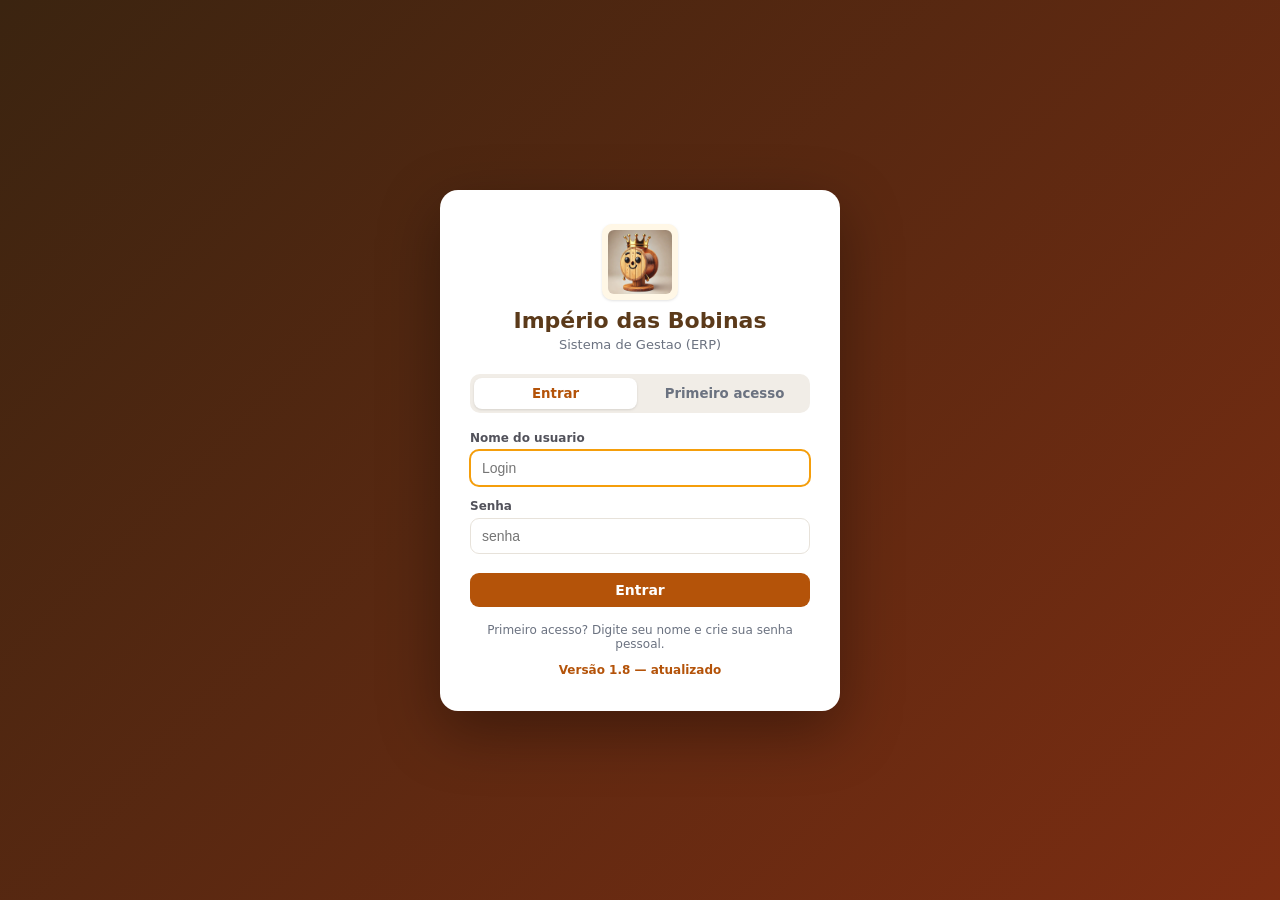
==== commit fb0a4eff: "Add files via upload" ====
--- a/index.html
+++ b/index.html
@@ -99,7 +99,7 @@
 Resources:`;for(const y of u){if(!y||typeof y!="string")throw new Error(`@supabase/auth-js: Invalid SIWE message field "resources". Every resource must be a valid string. Provided value: ${y}`);g+=`
 - ${y}`}b+=g}return`${w}
 ${b}`}class Ke extends Error{constructor({message:t,code:r,cause:n,name:i}){var a;super(t,{cause:n}),this.__isWebAuthnError=!0,this.name=(a=i??(n instanceof Error?n.name:void 0))!==null&&a!==void 0?a:"Unknown Error",this.code=r}toJSON(){return{name:this.name,message:this.message,code:this.code}}}class $c extends Ke{constructor(t,r){super({code:"ERROR_PASSTHROUGH_SEE_CAUSE_PROPERTY",cause:r,message:t}),this.name="WebAuthnUnknownError",this.originalError=r}}function V2({error:e,options:t}){var r,n,i;const{publicKey:a}=t;if(!a)throw Error("options was missing required publicKey property");if(e.name==="AbortError"){if(t.signal instanceof AbortSignal)return new Ke({message:"Registration ceremony was sent an abort signal",code:"ERROR_CEREMONY_ABORTED",cause:e})}else if(e.name==="ConstraintError"){if(((r=a.authenticatorSelection)===null||r===void 0?void 0:r.requireResidentKey)===!0)return new Ke({message:"Discoverable credentials were required but no available authenticator supported it",code:"ERROR_AUTHENTICATOR_MISSING_DISCOVERABLE_CREDENTIAL_SUPPORT",cause:e});if(t.mediation==="conditional"&&((n=a.authenticatorSelection)===null||n===void 0?void 0:n.userVerification)==="required")return new Ke({message:"User verification was required during automatic registration but it could not be performed",code:"ERROR_AUTO_REGISTER_USER_VERIFICATION_FAILURE",cause:e});if(((i=a.authenticatorSelection)===null||i===void 0?void 0:i.userVerification)==="required")return new Ke({message:"User verification was required but no available authenticator supported it",code:"ERROR_AUTHENTICATOR_MISSING_USER_VERIFICATION_SUPPORT",cause:e})}else{if(e.name==="InvalidStateError")return new Ke({message:"The authenticator was previously registered",code:"ERROR_AUTHENTICATOR_PREVIOUSLY_REGISTERED",cause:e});if(e.name==="NotAllowedError")return new Ke({message:e.message,code:"ERROR_PASSTHROUGH_SEE_CAUSE_PROPERTY",cause:e});if(e.name==="NotSupportedError")return a.pubKeyCredParams.filter(s=>s.type==="public-key").length===0?new Ke({message:'No entry in pubKeyCredParams was of type "public-key"',code:"ERROR_MALFORMED_PUBKEYCREDPARAMS",cause:e}):new Ke({message:"No available authenticator supported any of the specified pubKeyCredParams algorithms",code:"ERROR_AUTHENTICATOR_NO_SUPPORTED_PUBKEYCREDPARAMS_ALG",cause:e});if(e.name==="SecurityError"){const o=window.location.hostname;if(Qj(o)){if(a.rp.id!==o)return new Ke({message:`The RP ID "${a.rp.id}" is invalid for this domain`,code:"ERROR_INVALID_RP_ID",cause:e})}else return new Ke({message:`${window.location.hostname} is an invalid domain`,code:"ERROR_INVALID_DOMAIN",cause:e})}else if(e.name==="TypeError"){if(a.user.id.byteLength<1||a.user.id.byteLength>64)return new Ke({message:"User ID was not between 1 and 64 characters",code:"ERROR_INVALID_USER_ID_LENGTH",cause:e})}else if(e.name==="UnknownError")return new Ke({message:"The authenticator was unable to process the specified options, or could not create a new credential",code:"ERROR_AUTHENTICATOR_GENERAL_ERROR",cause:e})}return new Ke({message:"a Non-Webauthn related error has occurred",code:"ERROR_PASSTHROUGH_SEE_CAUSE_PROPERTY",cause:e})}function W2({error:e,options:t}){const{publicKey:r}=t;if(!r)throw Error("options was missing required publicKey property");if(e.name==="AbortError"){if(t.signal instanceof AbortSignal)return new Ke({message:"Authentication ceremony was sent an abort signal",code:"ERROR_CEREMONY_ABORTED",cause:e})}else{if(e.name==="NotAllowedError")return new Ke({message:e.message,code:"ERROR_PASSTHROUGH_SEE_CAUSE_PROPERTY",cause:e});if(e.name==="SecurityError"){const n=window.location.hostname;if(Qj(n)){if(r.rpId!==n)return new Ke({message:`The RP ID "${r.rpId}" is invalid for this domain`,code:"ERROR_INVALID_RP_ID",cause:e})}else return new Ke({message:`${window.location.hostname} is an invalid domain`,code:"ERROR_INVALID_DOMAIN",cause:e})}else if(e.name==="UnknownError")return new Ke({message:"The authenticator was unable to process the specified options, or could not create a new assertion signature",code:"ERROR_AUTHENTICATOR_GENERAL_ERROR",cause:e})}return new Ke({message:"a Non-Webauthn related error has occurred",code:"ERROR_PASSTHROUGH_SEE_CAUSE_PROPERTY",cause:e})}class K2{createNewAbortSignal(){if(this.controller){const r=new Error("Cancelling existing WebAuthn API call for new one");r.name="AbortError",this.controller.abort(r)}const t=new AbortController;return this.controller=t,t.signal}cancelCeremony(){if(this.controller){const t=new Error("Manually cancelling existing WebAuthn API call");t.name="AbortError",this.controller.abort(t),this.controller=void 0}}}const Om=new K2;function nw(e){if(!e)throw new Error("Credential creation options are required");if(typeof PublicKeyCredential<"u"&&"parseCreationOptionsFromJSON"in PublicKeyCredential&&typeof PublicKeyCredential.parseCreationOptionsFromJSON=="function")return PublicKeyCredential.parseCreationOptionsFromJSON(e);const{challenge:t,user:r,excludeCredentials:n}=e,i=sf(e,["challenge","user","excludeCredentials"]),a=za(t).buffer,o=Object.assign(Object.assign({},r),{id:za(r.id).buffer}),s=Object.assign(Object.assign({},i),{challenge:a,user:o});if(n&&n.length>0){s.excludeCredentials=new Array(n.length);for(let l=0;l<n.length;l++){const u=n[l];s.excludeCredentials[l]=Object.assign(Object.assign({},u),{id:za(u.id).buffer,type:u.type||"public-key",transports:u.transports})}}return s}function iw(e){if(!e)throw new Error("Credential request options are required");if(typeof PublicKeyCredential<"u"&&"parseRequestOptionsFromJSON"in PublicKeyCredential&&typeof PublicKeyCredential.parseRequestOptionsFromJSON=="function")return PublicKeyCredential.parseRequestOptionsFromJSON(e);const{challenge:t,allowCredentials:r}=e,n=sf(e,["challenge","allowCredentials"]),i=za(t).buffer,a=Object.assign(Object.assign({},n),{challenge:i});if(r&&r.length>0){a.allowCredentials=new Array(r.length);for(let o=0;o<r.length;o++){const s=r[o];a.allowCredentials[o]=Object.assign(Object.assign({},s),{id:za(s.id).buffer,type:s.type||"public-key",transports:s.transports})}}return a}function aw(e){var t;if("toJSON"in e&&typeof e.toJSON=="function")return e.toJSON();const r=e;return{id:e.id,rawId:e.id,response:{attestationObject:Ti(new Uint8Array(e.response.attestationObject)),clientDataJSON:Ti(new Uint8Array(e.response.clientDataJSON))},type:"public-key",clientExtensionResults:e.getClientExtensionResults(),authenticatorAttachment:(t=r.authenticatorAttachment)!==null&&t!==void 0?t:void 0}}function ow(e){var t;if("toJSON"in e&&typeof e.toJSON=="function")return e.toJSON();const r=e,n=e.getClientExtensionResults(),i=e.response;return{id:e.id,rawId:e.id,response:{authenticatorData:Ti(new Uint8Array(i.authenticatorData)),clientDataJSON:Ti(new Uint8Array(i.clientDataJSON)),signature:Ti(new Uint8Array(i.signature)),userHandle:i.userHandle?Ti(new Uint8Array(i.userHandle)):void 0},type:"public-key",clientExtensionResults:n,authenticatorAttachment:(t=r.authenticatorAttachment)!==null&&t!==void 0?t:void 0}}function Qj(e){return e==="localhost"||/^([a-z0-9]+(-[a-z0-9]+)*\.)+[a-z]{2,}$/i.test(e)}function Mc(){var e,t;return!!(gt()&&"PublicKeyCredential"in window&&window.PublicKeyCredential&&"credentials"in navigator&&typeof((e=navigator==null?void 0:navigator.credentials)===null||e===void 0?void 0:e.create)=="function"&&typeof((t=navigator==null?void 0:navigator.credentials)===null||t===void 0?void 0:t.get)=="function")}async function Xj(e){try{const t=await navigator.credentials.create(e);return t?t instanceof PublicKeyCredential?{data:t,error:null}:{data:null,error:new $c("Browser returned unexpected credential type",t)}:{data:null,error:new $c("Empty credential response",t)}}catch(t){return{data:null,error:V2({error:t,options:e})}}}async function Jj(e){try{const t=await navigator.credentials.get(e);return t?t instanceof PublicKeyCredential?{data:t,error:null}:{data:null,error:new $c("Browser returned unexpected credential type",t)}:{data:null,error:new $c("Empty credential response",t)}}catch(t){return{data:null,error:W2({error:t,options:e})}}}const H2={hints:["security-key"],authenticatorSelection:{authenticatorAttachment:"cross-platform",requireResidentKey:!1,userVerification:"preferred",residentKey:"discouraged"},attestation:"direct"},G2={userVerification:"preferred",hints:["security-key"],attestation:"direct"};function Dc(...e){const t=i=>i!==null&&typeof i=="object"&&!Array.isArray(i),r=i=>i instanceof ArrayBuffer||ArrayBuffer.isView(i),n={};for(const i of e)if(i)for(const a in i){const o=i[a];if(o!==void 0)if(Array.isArray(o))n[a]=o;else if(r(o))n[a]=o;else if(t(o)){const s=n[a];t(s)?n[a]=Dc(s,o):n[a]=Dc(o)}else n[a]=o}return n}function Y2(e,t){return Dc(H2,e,t||{})}function Q2(e,t){return Dc(G2,e,t||{})}class X2{constructor(t){this.client=t,this.enroll=this._enroll.bind(this),this.challenge=this._challenge.bind(this),this.verify=this._verify.bind(this),this.authenticate=this._authenticate.bind(this),this.register=this._register.bind(this)}async _enroll(t){return this.client.mfa.enroll(Object.assign(Object.assign({},t),{factorType:"webauthn"}))}async _challenge({factorId:t,webauthn:r,friendlyName:n,signal:i},a){var o;try{const{data:s,error:l}=await this.client.mfa.challenge({factorId:t,webauthn:r});if(!s)return{data:null,error:l};const u=i??Om.createNewAbortSignal();if(s.webauthn.type==="create"){const{user:d}=s.webauthn.credential_options.publicKey;if(!d.name){const c=n;if(c)d.name=`${d.id}:${c}`;else{const p=(await this.client.getUser()).data.user,m=((o=p==null?void 0:p.user_metadata)===null||o===void 0?void 0:o.name)||(p==null?void 0:p.email)||(p==null?void 0:p.id)||"User";d.name=`${d.id}:${m}`}}d.displayName||(d.displayName=d.name)}switch(s.webauthn.type){case"create":{const d=Y2(s.webauthn.credential_options.publicKey,a==null?void 0:a.create),{data:c,error:h}=await Xj({publicKey:d,signal:u});return c?{data:{factorId:t,challengeId:s.id,webauthn:{type:s.webauthn.type,credential_response:c}},error:null}:{data:null,error:h}}case"request":{const d=Q2(s.webauthn.credential_options.publicKey,a==null?void 0:a.request),{data:c,error:h}=await Jj(Object.assign(Object.assign({},s.webauthn.credential_options),{publicKey:d,signal:u}));return c?{data:{factorId:t,challengeId:s.id,webauthn:{type:s.webauthn.type,credential_response:c}},error:null}:{data:null,error:h}}}}catch(s){return H(s)?{data:null,error:s}:{data:null,error:new kr("Unexpected error in challenge",s)}}}async _verify({challengeId:t,factorId:r,webauthn:n}){return this.client.mfa.verify({factorId:r,challengeId:t,webauthn:n})}async _authenticate({factorId:t,webauthn:{rpId:r=typeof window<"u"?window.location.hostname:void 0,rpOrigins:n=typeof window<"u"?[window.location.origin]:void 0,signal:i}={}},a){if(!r)return{data:null,error:new ol("rpId is required for WebAuthn authentication")};try{if(!Mc())return{data:null,error:new kr("Browser does not support WebAuthn",null)};const{data:o,error:s}=await this.challenge({factorId:t,webauthn:{rpId:r,rpOrigins:n},signal:i},{request:a});if(!o)return{data:null,error:s};const{webauthn:l}=o;return this._verify({factorId:t,challengeId:o.challengeId,webauthn:{type:l.type,rpId:r,rpOrigins:n,credential_response:l.credential_response}})}catch(o){return H(o)?{data:null,error:o}:{data:null,error:new kr("Unexpected error in authenticate",o)}}}async _register({friendlyName:t,webauthn:{rpId:r=typeof window<"u"?window.location.hostname:void 0,rpOrigins:n=typeof window<"u"?[window.location.origin]:void 0,signal:i}={}},a){if(!r)return{data:null,error:new ol("rpId is required for WebAuthn registration")};try{if(!Mc())return{data:null,error:new kr("Browser does not support WebAuthn",null)};const{data:o,error:s}=await this._enroll({friendlyName:t});if(!o)return await this.client.mfa.listFactors().then(d=>{var c;return(c=d.data)===null||c===void 0?void 0:c.all.find(h=>h.factor_type==="webauthn"&&h.friendly_name===t&&h.status!=="unverified")}).then(d=>d?this.client.mfa.unenroll({factorId:d==null?void 0:d.id}):void 0),{data:null,error:s};const{data:l,error:u}=await this._challenge({factorId:o.id,friendlyName:o.friendly_name,webauthn:{rpId:r,rpOrigins:n},signal:i},{create:a});return l?this._verify({factorId:o.id,challengeId:l.challengeId,webauthn:{rpId:r,rpOrigins:n,type:l.webauthn.type,credential_response:l.webauthn.credential_response}}):{data:null,error:u}}catch(o){return H(o)?{data:null,error:o}:{data:null,error:new kr("Unexpected error in register",o)}}}}U2();const J2={url:t2,storageKey:r2,autoRefreshToken:!0,persistSession:!0,detectSessionInUrl:!0,headers:n2,flowType:"implicit",debug:!1,hasCustomAuthorizationHeader:!1,throwOnError:!1,lockAcquireTimeout:5e3,skipAutoInitialize:!1,experimental:{}},da={};class sl{get jwks(){var t,r;return(r=(t=da[this.storageKey])===null||t===void 0?void 0:t.jwks)!==null&&r!==void 0?r:{keys:[]}}set jwks(t){da[this.storageKey]=Object.assign(Object.assign({},da[this.storageKey]),{jwks:t})}get jwks_cached_at(){var t,r;return(r=(t=da[this.storageKey])===null||t===void 0?void 0:t.cachedAt)!==null&&r!==void 0?r:Number.MIN_SAFE_INTEGER}set jwks_cached_at(t){da[this.storageKey]=Object.assign(Object.assign({},da[this.storageKey]),{cachedAt:t})}constructor(t){var r,n,i;this.userStorage=null,this.memoryStorage=null,this.stateChangeEmitters=new Map,this.autoRefreshTicker=null,this.autoRefreshTickTimeout=null,this.visibilityChangedCallback=null,this.refreshingDeferred=null,this.lastRefreshFailure=null,this._sessionRemovalEpoch=0,this.initializePromise=null,this.detectSessionInUrl=!0,this.hasCustomAuthorizationHeader=!1,this.suppressGetSessionWarning=!1,this.lock=null,this.lockAcquired=!1,this.pendingInLock=[],this.broadcastChannel=null,this.logger=console.log;const a=Object.assign(Object.assign({},J2),t);if(this.storageKey=a.storageKey,this.instanceID=(r=sl.nextInstanceID[this.storageKey])!==null&&r!==void 0?r:0,sl.nextInstanceID[this.storageKey]=this.instanceID+1,this.logDebugMessages=!!a.debug,typeof a.debug=="function"&&(this.logger=a.debug),this.instanceID>0&&gt()){const o=`${this._logPrefix()} Multiple GoTrueClient instances detected in the same browser context. It is not an error, but this should be avoided as it may produce undefined behavior when used concurrently under the same storage key.`;console.warn(o),this.logDebugMessages&&console.trace(o)}if(this.persistSession=a.persistSession,this.autoRefreshToken=a.autoRefreshToken,this.experimental=(n=a.experimental)!==null&&n!==void 0?n:{},this.admin=new L2({url:a.url,headers:a.headers,fetch:a.fetch,experimental:this.experimental}),this.url=a.url,this.headers=a.headers,this.fetch=Gj(a.fetch),this.detectSessionInUrl=a.detectSessionInUrl,this.flowType=a.flowType,this.hasCustomAuthorizationHeader=a.hasCustomAuthorizationHeader,this.throwOnError=a.throwOnError,this.lockAcquireTimeout=a.lockAcquireTimeout,a.lock!=null&&(this.lock=a.lock),this.jwks||(this.jwks={keys:[]},this.jwks_cached_at=Number.MIN_SAFE_INTEGER),this.mfa={verify:this._verify.bind(this),enroll:this._enroll.bind(this),unenroll:this._unenroll.bind(this),challenge:this._challenge.bind(this),listFactors:this._listFactors.bind(this),challengeAndVerify:this._challengeAndVerify.bind(this),getAuthenticatorAssuranceLevel:this._getAuthenticatorAssuranceLevel.bind(this),webauthn:new X2(this)},this.oauth={getAuthorizationDetails:this._getAuthorizationDetails.bind(this),approveAuthorization:this._approveAuthorization.bind(this),denyAuthorization:this._denyAuthorization.bind(this),listGrants:this._listOAuthGrants.bind(this),revokeGrant:this._revokeOAuthGrant.bind(this)},this.passkey={startRegistration:this._startPasskeyRegistration.bind(this),verifyRegistration:this._verifyPasskeyRegistration.bind(this),startAuthentication:this._startPasskeyAuthentication.bind(this),verifyAuthentication:this._verifyPasskeyAuthentication.bind(this),list:this._listPasskeys.bind(this),update:this._updatePasskey.bind(this),delete:this._deletePasskey.bind(this)},this.persistSession?(a.storage?this.storage=a.storage:Hj()?this.storage=globalThis.localStorage:(this.memoryStorage={},this.storage=rw(this.memoryStorage)),a.userStorage&&(this.userStorage=a.userStorage)):(this.memoryStorage={},this.storage=rw(this.memoryStorage)),gt()&&globalThis.BroadcastChannel&&this.persistSession&&this.storageKey){try{this.broadcastChannel=new globalThis.BroadcastChannel(this.storageKey)}catch(o){console.error("Failed to create a new BroadcastChannel, multi-tab state changes will not be available",o)}(i=this.broadcastChannel)===null||i===void 0||i.addEventListener("message",async o=>{this._debug("received broadcast notification from other tab or client",o),(o.data.event==="TOKEN_REFRESHED"||o.data.event==="SIGNED_IN")&&(this.lastRefreshFailure=null);try{await this._notifyAllSubscribers(o.data.event,o.data.session,!1)}catch(s){this._debug("#broadcastChannel","error",s)}})}a.skipAutoInitialize||this.initialize().catch(o=>{this._debug("#initialize()","error",o)})}isThrowOnErrorEnabled(){return this.throwOnError}_returnResult(t){if(this.throwOnError&&t&&t.error)throw t.error;return t}_logPrefix(){return`GoTrueClient@${this.storageKey}:${this.instanceID} (${Vj}) ${new Date().toISOString()}`}_debug(...t){return this.logDebugMessages&&this.logger(this._logPrefix(),...t),this}async initialize(){return this.initializePromise?await this.initializePromise:(this.initializePromise=(async()=>this.lock!=null?await this._acquireLock(this.lockAcquireTimeout,async()=>await this._initialize()):await this._initialize())(),await this.initializePromise)}async _initialize(){var t;try{let r={},n="none";if(gt()&&(r=y2(window.location.href),this._isImplicitGrantCallback(r)?n="implicit":await this._isPKCECallback(r)&&(n="pkce")),gt()&&this.detectSessionInUrl&&n!=="none"){const{data:i,error:a}=await this._getSessionFromURL(r,n);if(a){if(this._debug("#_initialize()","error detecting session from URL",a),l2(a)){const l=(t=a.details)===null||t===void 0?void 0:t.code;if(l==="identity_already_exists"||l==="identity_not_found"||l==="single_identity_not_deletable")return{error:a}}return{error:a}}const{session:o,redirectType:s}=i;return this._debug("#_initialize()","detected session in URL",o,"redirect type",s),await this._saveSession(o),setTimeout(async()=>{s==="recovery"?await this._notifyAllSubscribers("PASSWORD_RECOVERY",o):await this._notifyAllSubscribers("SIGNED_IN",o)},0),{error:null}}return await this._recoverAndRefresh(),{error:null}}catch(r){return H(r)?this._returnResult({error:r}):this._returnResult({error:new kr("Unexpected error during initialization",r)})}finally{await this._handleVisibilityChange(),this._debug("#_initialize()","end")}}async signInAnonymously(t){var r,n,i;try{const a=await X(this.fetch,"POST",`${this.url}/signup`,{headers:this.headers,body:{data:(n=(r=t==null?void 0:t.options)===null||r===void 0?void 0:r.data)!==null&&n!==void 0?n:{},gotrue_meta_security:{captcha_token:(i=t==null?void 0:t.options)===null||i===void 0?void 0:i.captchaToken}},xform:ir}),{data:o,error:s}=a;if(s||!o)return this._returnResult({data:{user:null,session:null},error:s});const l=o.session,u=o.user;return o.session&&(await this._saveSession(o.session),await this._notifyAllSubscribers("SIGNED_IN",l)),this._returnResult({data:{user:u,session:l},error:null})}catch(a){if(H(a))return this._returnResult({data:{user:null,session:null},error:a});throw a}}async signUp(t){var r,n,i;try{let a;if("email"in t){const{email:d,password:c,options:h}=t;let p=null,m=null;this.flowType==="pkce"&&([p,m]=await mi(this.storage,this.storageKey)),a=await X(this.fetch,"POST",`${this.url}/signup`,{headers:this.headers,redirectTo:h==null?void 0:h.emailRedirectTo,body:{email:d,password:c,data:(r=h==null?void 0:h.data)!==null&&r!==void 0?r:{},gotrue_meta_security:{captcha_token:h==null?void 0:h.captchaToken},code_challenge:p,code_challenge_method:m},xform:ir})}else if("phone"in t){const{phone:d,password:c,options:h}=t;a=await X(this.fetch,"POST",`${this.url}/signup`,{headers:this.headers,body:{phone:d,password:c,data:(n=h==null?void 0:h.data)!==null&&n!==void 0?n:{},channel:(i=h==null?void 0:h.channel)!==null&&i!==void 0?i:"sms",gotrue_meta_security:{captcha_token:h==null?void 0:h.captchaToken}},xform:ir})}else throw new ku("You must provide either an email or phone number and a password");const{data:o,error:s}=a;if(s||!o)return await qe(this.storage,`${this.storageKey}-code-verifier`),this._returnResult({data:{user:null,session:null},error:s});const l=o.session,u=o.user;return o.session&&(await this._saveSession(o.session),await this._notifyAllSubscribers("SIGNED_IN",l)),this._returnResult({data:{user:u,session:l},error:null})}catch(a){if(await qe(this.storage,`${this.storageKey}-code-verifier`),H(a))return this._returnResult({data:{user:null,session:null},error:a});throw a}}async signInWithPassword(t){try{let r;if("email"in t){const{email:a,password:o,options:s}=t;r=await X(this.fetch,"POST",`${this.url}/token?grant_type=password`,{headers:this.headers,body:{email:a,password:o,gotrue_meta_security:{captcha_token:s==null?void 0:s.captchaToken}},xform:ew})}else if("phone"in t){const{phone:a,password:o,options:s}=t;r=await X(this.fetch,"POST",`${this.url}/token?grant_type=password`,{headers:this.headers,body:{phone:a,password:o,gotrue_meta_security:{captcha_token:s==null?void 0:s.captchaToken}},xform:ew})}else throw new ku("You must provide either an email or phone number and a password");const{data:n,error:i}=r;if(i)return this._returnResult({data:{user:null,session:null},error:i});if(!n||!n.session||!n.user){const a=new ca;return this._returnResult({data:{user:null,session:null},error:a})}return n.session&&(await this._saveSession(n.session),await this._notifyAllSubscribers("SIGNED_IN",n.session)),this._returnResult({data:Object.assign({user:n.user,session:n.session},n.weak_password?{weakPassword:n.weak_password}:null),error:i})}catch(r){if(H(r))return this._returnResult({data:{user:null,session:null},error:r});throw r}}async signInWithOAuth(t){var r,n,i,a;return await this._handleProviderSignIn(t.provider,{redirectTo:(r=t.options)===null||r===void 0?void 0:r.redirectTo,scopes:(n=t.options)===null||n===void 0?void 0:n.scopes,queryParams:(i=t.options)===null||i===void 0?void 0:i.queryParams,skipBrowserRedirect:(a=t.options)===null||a===void 0?void 0:a.skipBrowserRedirect})}async exchangeCodeForSession(t){return await this.initializePromise,this.lock!=null?this._acquireLock(this.lockAcquireTimeout,async()=>this._exchangeCodeForSession(t)):this._exchangeCodeForSession(t)}async signInWithWeb3(t){const{chain:r}=t;switch(r){case"ethereum":return await this.signInWithEthereum(t);case"solana":return await this.signInWithSolana(t);default:throw new Error(`@supabase/auth-js: Unsupported chain "${r}"`)}}async signInWithEthereum(t){var r,n,i,a,o,s,l,u,d,c,h;let p,m;if("message"in t)p=t.message,m=t.signature;else{const{chain:v,wallet:w,statement:b,options:g}=t;let y;if(gt())if(typeof w=="object")y=w;else{const E=window;if("ethereum"in E&&typeof E.ethereum=="object"&&"request"in E.ethereum&&typeof E.ethereum.request=="function")y=E.ethereum;else throw new Error("@supabase/auth-js: No compatible Ethereum wallet interface on the window object (window.ethereum) detected. Make sure the user already has a wallet installed and connected for this app. Prefer passing the wallet interface object directly to signInWithWeb3({ chain: 'ethereum', wallet: resolvedUserWallet }) instead.")}else{if(typeof w!="object"||!(g!=null&&g.url))throw new Error("@supabase/auth-js: Both wallet and url must be specified in non-browser environments.");y=w}const S=new URL((r=g==null?void 0:g.url)!==null&&r!==void 0?r:window.location.href),x=await y.request({method:"eth_requestAccounts"}).then(E=>E).catch(()=>{throw new Error("@supabase/auth-js: Wallet method eth_requestAccounts is missing or invalid")});if(!x||x.length===0)throw new Error("@supabase/auth-js: No accounts available. Please ensure the wallet is connected.");const _=Yj(x[0]);let A=(n=g==null?void 0:g.signInWithEthereum)===null||n===void 0?void 0:n.chainId;if(!A){const E=await y.request({method:"eth_chainId"});A=F2(E)}const j={domain:S.host,address:_,statement:b,uri:S.href,version:"1",chainId:A,nonce:(i=g==null?void 0:g.signInWithEthereum)===null||i===void 0?void 0:i.nonce,issuedAt:(o=(a=g==null?void 0:g.signInWithEthereum)===null||a===void 0?void 0:a.issuedAt)!==null&&o!==void 0?o:new Date,expirationTime:(s=g==null?void 0:g.signInWithEthereum)===null||s===void 0?void 0:s.expirationTime,notBefore:(l=g==null?void 0:g.signInWithEthereum)===null||l===void 0?void 0:l.notBefore,requestId:(u=g==null?void 0:g.signInWithEthereum)===null||u===void 0?void 0:u.requestId,resources:(d=g==null?void 0:g.signInWithEthereum)===null||d===void 0?void 0:d.resources};p=q2(j),m=await y.request({method:"personal_sign",params:[z2(p),_]})}try{const{data:v,error:w}=await X(this.fetch,"POST",`${this.url}/token?grant_type=web3`,{headers:this.headers,body:Object.assign({chain:"ethereum",message:p,signature:m},!((c=t.options)===null||c===void 0)&&c.captchaToken?{gotrue_meta_security:{captcha_token:(h=t.options)===null||h===void 0?void 0:h.captchaToken}}:null),xform:ir});if(w)throw w;if(!v||!v.session||!v.user){const b=new ca;return this._returnResult({data:{user:null,session:null},error:b})}return v.session&&(await this._saveSession(v.session),await this._notifyAllSubscribers("SIGNED_IN",v.session)),this._returnResult({data:Object.assign({},v),error:w})}catch(v){if(H(v))return this._returnResult({data:{user:null,session:null},error:v});throw v}}async signInWithSolana(t){var r,n,i,a,o,s,l,u,d,c,h,p;let m,v;if("message"in t)m=t.message,v=t.signature;else{const{chain:w,wallet:b,statement:g,options:y}=t;let S;if(gt())if(typeof b=="object")S=b;else{const _=window;if("solana"in _&&typeof _.solana=="object"&&("signIn"in _.solana&&typeof _.solana.signIn=="function"||"signMessage"in _.solana&&typeof _.solana.signMessage=="function"))S=_.solana;else throw new Error("@supabase/auth-js: No compatible Solana wallet interface on the window object (window.solana) detected. Make sure the user already has a wallet installed and connected for this app. Prefer passing the wallet interface object directly to signInWithWeb3({ chain: 'solana', wallet: resolvedUserWallet }) instead.")}else{if(typeof b!="object"||!(y!=null&&y.url))throw new Error("@supabase/auth-js: Both wallet and url must be specified in non-browser environments.");S=b}const x=new URL((r=y==null?void 0:y.url)!==null&&r!==void 0?r:window.location.href);if("signIn"in S&&S.signIn){const _=await S.signIn(Object.assign(Object.assign(Object.assign({issuedAt:new Date().toISOString()},y==null?void 0:y.signInWithSolana),{version:"1",domain:x.host,uri:x.href}),g?{statement:g}:null));let A;if(Array.isArray(_)&&_[0]&&typeof _[0]=="object")A=_[0];else if(_&&typeof _=="object"&&"signedMessage"in _&&"signature"in _)A=_;else throw new Error("@supabase/auth-js: Wallet method signIn() returned unrecognized value");if("signedMessage"in A&&"signature"in A&&(typeof A.signedMessage=="string"||A.signedMessage instanceof Uint8Array)&&A.signature instanceof Uint8Array)m=typeof A.signedMessage=="string"?A.signedMessage:new TextDecoder().decode(A.signedMessage),v=A.signature;else throw new Error("@supabase/auth-js: Wallet method signIn() API returned object without signedMessage and signature fields")}else{if(!("signMessage"in S)||typeof S.signMessage!="function"||!("publicKey"in S)||typeof S!="object"||!S.publicKey||!("toBase58"in S.publicKey)||typeof S.publicKey.toBase58!="function")throw new Error("@supabase/auth-js: Wallet does not have a compatible signMessage() and publicKey.toBase58() API");m=[`${x.host} wants you to sign in with your Solana account:`,S.publicKey.toBase58(),...g?["",g,""]:[""],"Version: 1",`URI: ${x.href}`,`Issued At: ${(i=(n=y==null?void 0:y.signInWithSolana)===null||n===void 0?void 0:n.issuedAt)!==null&&i!==void 0?i:new Date().toISOString()}`,...!((a=y==null?void 0:y.signInWithSolana)===null||a===void 0)&&a.notBefore?[`Not Before: ${y.signInWithSolana.notBefore}`]:[],...!((o=y==null?void 0:y.signInWithSolana)===null||o===void 0)&&o.expirationTime?[`Expiration Time: ${y.signInWithSolana.expirationTime}`]:[],...!((s=y==null?void 0:y.signInWithSolana)===null||s===void 0)&&s.chainId?[`Chain ID: ${y.signInWithSolana.chainId}`]:[],...!((l=y==null?void 0:y.signInWithSolana)===null||l===void 0)&&l.nonce?[`Nonce: ${y.signInWithSolana.nonce}`]:[],...!((u=y==null?void 0:y.signInWithSolana)===null||u===void 0)&&u.requestId?[`Request ID: ${y.signInWithSolana.requestId}`]:[],...!((c=(d=y==null?void 0:y.signInWithSolana)===null||d===void 0?void 0:d.resources)===null||c===void 0)&&c.length?["Resources",...y.signInWithSolana.resources.map(A=>`- ${A}`)]:[]].join(`
-`);const _=await S.signMessage(new TextEncoder().encode(m),"utf8");if(!_||!(_ instanceof Uint8Array))throw new Error("@supabase/auth-js: Wallet signMessage() API returned an recognized value");v=_}}try{const{data:w,error:b}=await X(this.fetch,"POST",`${this.url}/token?grant_type=web3`,{headers:this.headers,body:Object.assign({chain:"solana",message:m,signature:Ti(v)},!((h=t.options)===null||h===void 0)&&h.captchaToken?{gotrue_meta_security:{captcha_token:(p=t.options)===null||p===void 0?void 0:p.captchaToken}}:null),xform:ir});if(b)throw b;if(!w||!w.session||!w.user){const g=new ca;return this._returnResult({data:{user:null,session:null},error:g})}return w.session&&(await this._saveSession(w.session),await this._notifyAllSubscribers("SIGNED_IN",w.session)),this._returnResult({data:Object.assign({},w),error:b})}catch(w){if(H(w))return this._returnResult({data:{user:null,session:null},error:w});throw w}}async _exchangeCodeForSession(t){const r=await wr(this.storage,`${this.storageKey}-code-verifier`),[n,i]=(r??"").split("/");try{if(!n&&this.flowType==="pkce")throw new u2;const{data:a,error:o}=await X(this.fetch,"POST",`${this.url}/token?grant_type=pkce`,{headers:this.headers,body:{auth_code:t,code_verifier:n},xform:ir});if(await qe(this.storage,`${this.storageKey}-code-verifier`),o)throw o;if(!a||!a.session||!a.user){const s=new ca;return this._returnResult({data:{user:null,session:null,redirectType:null},error:s})}return a.session&&(await this._saveSession(a.session),await this._notifyAllSubscribers(i==="recovery"?"PASSWORD_RECOVERY":"SIGNED_IN",a.session)),this._returnResult({data:Object.assign(Object.assign({},a),{redirectType:i??null}),error:o})}catch(a){if(await qe(this.storage,`${this.storageKey}-code-verifier`),H(a))return this._returnResult({data:{user:null,session:null,redirectType:null},error:a});throw a}}async signInWithIdToken(t){try{const{options:r,provider:n,token:i,access_token:a,nonce:o}=t,s=await X(this.fetch,"POST",`${this.url}/token?grant_type=id_token`,{headers:this.headers,body:{provider:n,id_token:i,access_token:a,nonce:o,gotrue_meta_security:{captcha_token:r==null?void 0:r.captchaToken}},xform:ir}),{data:l,error:u}=s;if(u)return this._returnResult({data:{user:null,session:null},error:u});if(!l||!l.session||!l.user){const d=new ca;return this._returnResult({data:{user:null,session:null},error:d})}return l.session&&(await this._saveSession(l.session),await this._notifyAllSubscribers("SIGNED_IN",l.session)),this._returnResult({data:l,error:u})}catch(r){if(H(r))return this._returnResult({data:{user:null,session:null},error:r});throw r}}async signInWithOtp(t){var r,n,i,a,o;try{if("email"in t){const{email:s,options:l}=t;let u=null,d=null;this.flowType==="pkce"&&([u,d]=await mi(this.storage,this.storageKey));const{error:c}=await X(this.fetch,"POST",`${this.url}/otp`,{headers:this.headers,body:{email:s,data:(r=l==null?void 0:l.data)!==null&&r!==void 0?r:{},create_user:(n=l==null?void 0:l.shouldCreateUser)!==null&&n!==void 0?n:!0,gotrue_meta_security:{captcha_token:l==null?void 0:l.captchaToken},code_challenge:u,code_challenge_method:d},redirectTo:l==null?void 0:l.emailRedirectTo});return this._returnResult({data:{user:null,session:null},error:c})}if("phone"in t){const{phone:s,options:l}=t,{data:u,error:d}=await X(this.fetch,"POST",`${this.url}/otp`,{headers:this.headers,body:{phone:s,data:(i=l==null?void 0:l.data)!==null&&i!==void 0?i:{},create_user:(a=l==null?void 0:l.shouldCreateUser)!==null&&a!==void 0?a:!0,gotrue_meta_security:{captcha_token:l==null?void 0:l.captchaToken},channel:(o=l==null?void 0:l.channel)!==null&&o!==void 0?o:"sms"}});return this._returnResult({data:{user:null,session:null,messageId:u==null?void 0:u.message_id},error:d})}throw new ku("You must provide either an email or phone number.")}catch(s){if(await qe(this.storage,`${this.storageKey}-code-verifier`),H(s))return this._returnResult({data:{user:null,session:null},error:s});throw s}}async verifyOtp(t){var r,n;try{let i,a;"options"in t&&(i=(r=t.options)===null||r===void 0?void 0:r.redirectTo,a=(n=t.options)===null||n===void 0?void 0:n.captchaToken);const{data:o,error:s}=await X(this.fetch,"POST",`${this.url}/verify`,{headers:this.headers,body:Object.assign(Object.assign({},t),{gotrue_meta_security:{captcha_token:a}}),redirectTo:i,xform:ir});if(s)throw s;if(!o)throw new Error("An error occurred on token verification.");const l=o.session,u=o.user;return l!=null&&l.access_token&&(await this._saveSession(l),await this._notifyAllSubscribers(t.type=="recovery"?"PASSWORD_RECOVERY":"SIGNED_IN",l)),this._returnResult({data:{user:u,session:l},error:null})}catch(i){if(H(i))return this._returnResult({data:{user:null,session:null},error:i});throw i}}async signInWithSSO(t){var r,n,i,a,o;try{let s=null,l=null;this.flowType==="pkce"&&([s,l]=await mi(this.storage,this.storageKey));const u=await X(this.fetch,"POST",`${this.url}/sso`,{body:Object.assign(Object.assign(Object.assign(Object.assign(Object.assign({},"providerId"in t?{provider_id:t.providerId}:null),"domain"in t?{domain:t.domain}:null),{redirect_to:(n=(r=t.options)===null||r===void 0?void 0:r.redirectTo)!==null&&n!==void 0?n:void 0}),!((i=t==null?void 0:t.options)===null||i===void 0)&&i.captchaToken?{gotrue_meta_security:{captcha_token:t.options.captchaToken}}:null),{skip_http_redirect:!0,code_challenge:s,code_challenge_method:l}),headers:this.headers,xform:$2});return!((a=u.data)===null||a===void 0)&&a.url&&gt()&&!(!((o=t.options)===null||o===void 0)&&o.skipBrowserRedirect)&&window.location.assign(u.data.url),this._returnResult(u)}catch(s){if(await qe(this.storage,`${this.storageKey}-code-verifier`),H(s))return this._returnResult({data:null,error:s});throw s}}async reauthenticate(){return await this.initializePromise,this.lock!=null?await this._acquireLock(this.lockAcquireTimeout,async()=>await this._reauthenticate()):await this._reauthenticate()}async _reauthenticate(){try{return await this._useSession(async t=>{const{data:{session:r},error:n}=t;if(n)throw n;if(!r)throw new nt;const{error:i}=await X(this.fetch,"GET",`${this.url}/reauthenticate`,{headers:this.headers,jwt:r.access_token});return this._returnResult({data:{user:null,session:null},error:i})})}catch(t){if(H(t))return this._returnResult({data:{user:null,session:null},error:t});throw t}}async resend(t){try{const r=`${this.url}/resend`;if("email"in t){const{email:n,type:i,options:a}=t;let o=null,s=null;this.flowType==="pkce"&&([o,s]=await mi(this.storage,this.storageKey));const{error:l}=await X(this.fetch,"POST",r,{headers:this.headers,body:{email:n,type:i,gotrue_meta_security:{captcha_token:a==null?void 0:a.captchaToken},code_challenge:o,code_challenge_method:s},redirectTo:a==null?void 0:a.emailRedirectTo});return l&&await qe(this.storage,`${this.storageKey}-code-verifier`),this._returnResult({data:{user:null,session:null},error:l})}else if("phone"in t){const{phone:n,type:i,options:a}=t,{data:o,error:s}=await X(this.fetch,"POST",r,{headers:this.headers,body:{phone:n,type:i,gotrue_meta_security:{captcha_token:a==null?void 0:a.captchaToken}}});return this._returnResult({data:{user:null,session:null,messageId:o==null?void 0:o.message_id},error:s})}throw new ku("You must provide either an email or phone number and a type")}catch(r){if(await qe(this.storage,`${this.storageKey}-code-verifier`),H(r))return this._returnResult({data:{user:null,session:null},error:r});throw r}}async getSession(){return await this.initializePromise,this.lock!=null?await this._acquireLock(this.lockAcquireTimeout,async()=>this._useSession(async t=>t)):await this._useSession(async t=>t)}async _acquireLock(t,r){this._debug("#_acquireLock","begin",t);try{if(this.lockAcquired){const n=this.pendingInLock.length?this.pendingInLock[this.pendingInLock.length-1]:Promise.resolve(),i=(async()=>(await n,await r()))();return this.pendingInLock.push((async()=>{try{await i}catch{}})()),i}return await this.lock(`lock:${this.storageKey}`,t,async()=>{this._debug("#_acquireLock","lock acquired for storage key",this.storageKey);try{this.lockAcquired=!0;const n=r();for(this.pendingInLock.push((async()=>{try{await n}catch{}})()),await n;this.pendingInLock.length;){const i=[...this.pendingInLock];await Promise.all(i),this.pendingInLock.splice(0,i.length)}return await n}finally{this._debug("#_acquireLock","lock released for storage key",this.storageKey),this.lockAcquired=!1}})}finally{this._debug("#_acquireLock","end")}}async _useSession(t){this._debug("#_useSession","begin");try{const r=await this.__loadSession();return await t(r)}finally{this._debug("#_useSession","end")}}async __loadSession(){this._debug("#__loadSession()","begin"),this.lock!=null&&!this.lockAcquired&&this._debug("#__loadSession()","used outside of an acquired lock!",new Error().stack);try{let t=null;const r=await wr(this.storage,this.storageKey);if(this._debug("#getSession()","session from storage",r),r!==null&&(this._isValidSession(r)?t=r:(this._debug("#getSession()","session from storage is not valid"),await this._removeSession())),!t)return{data:{session:null},error:null};const n=t.expires_at?t.expires_at*1e3-Date.now()<Dh:!1;if(this._debug("#__loadSession()",`session has${n?"":" not"} expired`,"expires_at",t.expires_at),!n){if(this.userStorage){const o=await wr(this.userStorage,this.storageKey+"-user");o!=null&&o.user?t.user=o.user:t.user=Lh()}if(this.storage.isServer&&t.user&&!t.user.__isUserNotAvailableProxy){const o={value:this.suppressGetSessionWarning};t.user=C2(t.user,o),o.value&&(this.suppressGetSessionWarning=!0)}return{data:{session:t},error:null}}const{data:i,error:a}=await this._callRefreshToken(t.refresh_token);if(a){if(!!(t.expires_at&&t.expires_at*1e3>Date.now())){const s=await wr(this.storage,this.storageKey);if(s&&s.refresh_token===t.refresh_token)return this._returnResult({data:{session:t},error:null})}return this._returnResult({data:{session:null},error:a})}return this._returnResult({data:{session:i},error:null})}finally{this._debug("#__loadSession()","end")}}async getUser(t){if(t)return await this._getUser(t);await this.initializePromise;let r;return this.lock!=null?r=await this._acquireLock(this.lockAcquireTimeout,async()=>await this._getUser()):r=await this._getUser(),r.data.user&&(this.suppressGetSessionWarning=!0),r}async _getUser(t){try{return t?await X(this.fetch,"GET",`${this.url}/user`,{headers:this.headers,jwt:t,xform:Bn}):await this._useSession(async r=>{var n,i,a;const{data:o,error:s}=r;if(s)throw s;return!(!((n=o.session)===null||n===void 0)&&n.access_token)&&!this.hasCustomAuthorizationHeader?{data:{user:null},error:new nt}:await X(this.fetch,"GET",`${this.url}/user`,{headers:this.headers,jwt:(a=(i=o.session)===null||i===void 0?void 0:i.access_token)!==null&&a!==void 0?a:void 0,xform:Bn})})}catch(r){if(H(r))return Ou(r)&&(await this._removeSession(),await qe(this.storage,`${this.storageKey}-code-verifier`)),this._returnResult({data:{user:null},error:r});throw r}}async updateUser(t,r={}){return await this.initializePromise,this.lock!=null?await this._acquireLock(this.lockAcquireTimeout,async()=>await this._updateUser(t,r)):await this._updateUser(t,r)}async _updateUser(t,r={}){try{return await this._useSession(async n=>{const{data:i,error:a}=n;if(a)throw a;if(!i.session)throw new nt;const o=i.session;let s=null,l=null;this.flowType==="pkce"&&t.email!=null&&([s,l]=await mi(this.storage,this.storageKey));const{data:u,error:d}=await X(this.fetch,"PUT",`${this.url}/user`,{headers:this.headers,redirectTo:r==null?void 0:r.emailRedirectTo,body:Object.assign(Object.assign({},t),{code_challenge:s,code_challenge_method:l}),jwt:o.access_token,xform:Bn});if(d)throw d;return o.user=u.user,await this._saveSession(o),await this._notifyAllSubscribers("USER_UPDATED",o),this._returnResult({data:{user:o.user},error:null})})}catch(n){if(await qe(this.storage,`${this.storageKey}-code-verifier`),H(n))return this._returnResult({data:{user:null},error:n});throw n}}async setSession(t){return await this.initializePromise,this.lock!=null?await this._acquireLock(this.lockAcquireTimeout,async()=>await this._setSession(t)):await this._setSession(t)}async _setSession(t){try{if(!t.access_token||!t.refresh_token)throw new nt;const r=Date.now()/1e3;let n=r,i=!0,a=null;const{payload:o}=Tu(t.access_token);if(o.exp&&(n=o.exp,i=n<=r),i){const{data:s,error:l}=await this._callRefreshToken(t.refresh_token);if(l)return this._returnResult({data:{user:null,session:null},error:l});if(!s)return{data:{user:null,session:null},error:null};a=s}else{const{data:s,error:l}=await this._getUser(t.access_token);if(l)return this._returnResult({data:{user:null,session:null},error:l});a={access_token:t.access_token,refresh_token:t.refresh_token,user:s.user,token_type:"bearer",expires_in:n-r,expires_at:n},await this._saveSession(a),await this._notifyAllSubscribers("SIGNED_IN",a)}return this._returnResult({data:{user:a.user,session:a},error:null})}catch(r){if(H(r))return this._returnResult({data:{session:null,user:null},error:r});throw r}}async refreshSession(t){return await this.initializePromise,this.lock!=null?await this._acquireLock(this.lockAcquireTimeout,async()=>await this._refreshSession(t)):await this._refreshSession(t)}async _refreshSession(t){try{return await this._useSession(async r=>{var n;if(!t){const{data:o,error:s}=r;if(s)throw s;t=(n=o.session)!==null&&n!==void 0?n:void 0}if(!(t!=null&&t.refresh_token))throw new nt;const{data:i,error:a}=await this._callRefreshToken(t.refresh_token);return a?this._returnResult({data:{user:null,session:null},error:a}):i?this._returnResult({data:{user:i.user,session:i},error:null}):this._returnResult({data:{user:null,session:null},error:null})})}catch(r){if(H(r))return this._returnResult({data:{user:null,session:null},error:r});throw r}}async _getSessionFromURL(t,r){var n;try{if(!gt())throw new Pu("No browser detected.");if(t.error||t.error_description||t.error_code)throw new Pu(t.error_description||"Error in URL with unspecified error_description",{error:t.error||"unspecified_error",code:t.error_code||"unspecified_code"});switch(r){case"implicit":if(this.flowType==="pkce")throw new W0("Not a valid PKCE flow url.");break;case"pkce":if(this.flowType==="implicit")throw new Pu("Not a valid implicit grant flow url.");break;default:}if(r==="pkce"){if(this._debug("#_initialize()","begin","is PKCE flow",!0),!t.code)throw new W0("No code detected.");const{data:y,error:S}=await this._exchangeCodeForSession(t.code);if(S)throw S;const x=new URL(window.location.href);return x.searchParams.delete("code"),window.history.replaceState(window.history.state,"",x.toString()),{data:{session:y.session,redirectType:(n=y.redirectType)!==null&&n!==void 0?n:null},error:null}}const{provider_token:i,provider_refresh_token:a,access_token:o,refresh_token:s,expires_in:l,expires_at:u,token_type:d}=t;if(!o||!l||!s||!d)throw new Pu("No session defined in URL");const c=Math.round(Date.now()/1e3),h=parseInt(l);let p=c+h;u&&(p=parseInt(u));const m=p-c;m*1e3<=nn&&console.warn(`@supabase/gotrue-js: Session as retrieved from URL expires in ${m}s, should have been closer to ${h}s`);const v=p-h;c-v>=120?console.warn("@supabase/gotrue-js: Session as retrieved from URL was issued over 120s ago, URL could be stale",v,p,c):c-v<0&&console.warn("@supabase/gotrue-js: Session as retrieved from URL was issued in the future? Check the device clock for skew",v,p,c);const{data:w,error:b}=await this._getUser(o);if(b)throw b;const g={provider_token:i,provider_refresh_token:a,access_token:o,expires_in:h,expires_at:p,refresh_token:s,token_type:d,user:w.user};return window.location.hash="",this._debug("#_getSessionFromURL()","clearing window.location.hash"),this._returnResult({data:{session:g,redirectType:t.type},error:null})}catch(i){if(H(i))return this._returnResult({data:{session:null,redirectType:null},error:i});throw i}}_isImplicitGrantCallback(t){return typeof this.detectSessionInUrl=="function"?this.detectSessionInUrl(new URL(window.location.href),t):!!(t.access_token||t.error||t.error_description||t.error_code)}async _isPKCECallback(t){const r=await wr(this.storage,`${this.storageKey}-code-verifier`);return!!(t.code&&r)}async signOut(t={scope:"global"}){return await this.initializePromise,this.lock!=null?await this._acquireLock(this.lockAcquireTimeout,async()=>await this._signOut(t)):await this._signOut(t)}async _signOut({scope:t}={scope:"global"}){return await this._useSession(async r=>{var n;const{data:i,error:a}=r;if(a&&!Ou(a))return this._returnResult({error:a});const o=(n=i.session)===null||n===void 0?void 0:n.access_token;if(o){const{error:s}=await this.admin.signOut(o,t);if(s&&!(s2(s)&&(s.status===404||s.status===401||s.status===403)||Ou(s)))return this._returnResult({error:s})}return t!=="others"&&(await this._removeSession(),await qe(this.storage,`${this.storageKey}-code-verifier`)),this._returnResult({error:null})})}onAuthStateChange(t){const r=g2(),n={id:r,callback:t,unsubscribe:()=>{this._debug("#unsubscribe()","state change callback with id removed",r),this.stateChangeEmitters.delete(r)}};return this._debug("#onAuthStateChange()","registered callback with id",r),this.stateChangeEmitters.set(r,n),(async()=>(await this.initializePromise,this.lock!=null?await this._acquireLock(this.lockAcquireTimeout,async()=>{this._emitInitialSession(r)}):await this._emitInitialSession(r)))(),{data:{subscription:n}}}async _emitInitialSession(t){return await this._useSession(async r=>{var n,i;try{const{data:{session:a},error:o}=r;if(o)throw o;await((n=this.stateChangeEmitters.get(t))===null||n===void 0?void 0:n.callback("INITIAL_SESSION",a)),this._debug("INITIAL_SESSION","callback id",t,"session",a)}catch(a){await((i=this.stateChangeEmitters.get(t))===null||i===void 0?void 0:i.callback("INITIAL_SESSION",null)),this._debug("INITIAL_SESSION","callback id",t,"error",a),Ou(a)?console.warn(a):console.error(a)}})}async resetPasswordForEmail(t,r={}){let n=null,i=null;this.flowType==="pkce"&&([n,i]=await mi(this.storage,this.storageKey,!0));try{return await X(this.fetch,"POST",`${this.url}/recover`,{body:{email:t,code_challenge:n,code_challenge_method:i,gotrue_meta_security:{captcha_token:r.captchaToken}},headers:this.headers,redirectTo:r.redirectTo})}catch(a){if(await qe(this.storage,`${this.storageKey}-code-verifier`),H(a))return this._returnResult({data:null,error:a});throw a}}async getUserIdentities(){var t;try{const{data:r,error:n}=await this.getUser();if(n)throw n;return this._returnResult({data:{identities:(t=r.user.identities)!==null&&t!==void 0?t:[]},error:null})}catch(r){if(H(r))return this._returnResult({data:null,error:r});throw r}}async linkIdentity(t){return"token"in t?this.linkIdentityIdToken(t):this.linkIdentityOAuth(t)}async linkIdentityOAuth(t){var r;try{const{data:n,error:i}=await this._useSession(async a=>{var o,s,l,u,d;const{data:c,error:h}=a;if(h)throw h;const p=await this._getUrlForProvider(`${this.url}/user/identities/authorize`,t.provider,{redirectTo:(o=t.options)===null||o===void 0?void 0:o.redirectTo,scopes:(s=t.options)===null||s===void 0?void 0:s.scopes,queryParams:(l=t.options)===null||l===void 0?void 0:l.queryParams,skipBrowserRedirect:!0});return await X(this.fetch,"GET",p,{headers:this.headers,jwt:(d=(u=c.session)===null||u===void 0?void 0:u.access_token)!==null&&d!==void 0?d:void 0})});if(i)throw i;return gt()&&!(!((r=t.options)===null||r===void 0)&&r.skipBrowserRedirect)&&window.location.assign(n==null?void 0:n.url),this._returnResult({data:{provider:t.provider,url:n==null?void 0:n.url},error:null})}catch(n){if(H(n))return this._returnResult({data:{provider:t.provider,url:null},error:n});throw n}}async linkIdentityIdToken(t){return await this._useSession(async r=>{var n;try{const{error:i,data:{session:a}}=r;if(i)throw i;const{options:o,provider:s,token:l,access_token:u,nonce:d}=t,c=await X(this.fetch,"POST",`${this.url}/token?grant_type=id_token`,{headers:this.headers,jwt:(n=a==null?void 0:a.access_token)!==null&&n!==void 0?n:void 0,body:{provider:s,id_token:l,access_token:u,nonce:d,link_identity:!0,gotrue_meta_security:{captcha_token:o==null?void 0:o.captchaToken}},xform:ir}),{data:h,error:p}=c;return p?this._returnResult({data:{user:null,session:null},error:p}):!h||!h.session||!h.user?this._returnResult({data:{user:null,session:null},error:new ca}):(h.session&&(await this._saveSession(h.session),await this._notifyAllSubscribers("USER_UPDATED",h.session)),this._returnResult({data:h,error:p}))}catch(i){if(await qe(this.storage,`${this.storageKey}-code-verifier`),H(i))return this._returnResult({data:{user:null,session:null},error:i});throw i}})}async unlinkIdentity(t){try{return await this._useSession(async r=>{var n,i;const{data:a,error:o}=r;if(o)throw o;return await X(this.fetch,"DELETE",`${this.url}/user/identities/${t.identity_id}`,{headers:this.headers,jwt:(i=(n=a.session)===null||n===void 0?void 0:n.access_token)!==null&&i!==void 0?i:void 0})})}catch(r){if(H(r))return this._returnResult({data:null,error:r});throw r}}async _refreshAccessToken(t){const r="#_refreshAccessToken()";this._debug(r,"begin");try{const n=Date.now();return await x2(async i=>(i>0&&await w2(200*Math.pow(2,i-1)),this._debug(r,"refreshing attempt",i),await X(this.fetch,"POST",`${this.url}/token?grant_type=refresh_token`,{body:{refresh_token:t},headers:this.headers,xform:ir})),(i,a)=>{const o=200*Math.pow(2,i);return a&&K0(a)&&Date.now()+o-n<nn})}catch(n){if(this._debug(r,"error",n),H(n))return this._returnResult({data:{session:null,user:null},error:n});throw n}finally{this._debug(r,"end")}}_isValidSession(t){return typeof t=="object"&&t!==null&&"access_token"in t&&"refresh_token"in t&&"expires_at"in t}async _handleProviderSignIn(t,r){const n=await this._getUrlForProvider(`${this.url}/authorize`,t,{redirectTo:r.redirectTo,scopes:r.scopes,queryParams:r.queryParams});return this._debug("#_handleProviderSignIn()","provider",t,"options",r,"url",n),gt()&&!r.skipBrowserRedirect&&window.location.assign(n),{data:{provider:t,url:n},error:null}}async _recoverAndRefresh(){var t,r;const n="#_recoverAndRefresh()";this._debug(n,"begin");try{const i=await wr(this.storage,this.storageKey);if(i&&this.userStorage){let o=await wr(this.userStorage,this.storageKey+"-user");!this.storage.isServer&&Object.is(this.storage,this.userStorage)&&!o&&(o={user:i.user},await ga(this.userStorage,this.storageKey+"-user",o)),i.user=(t=o==null?void 0:o.user)!==null&&t!==void 0?t:Lh()}else if(i&&!i.user&&!i.user){const o=await wr(this.storage,this.storageKey+"-user");o&&(o!=null&&o.user)?(i.user=o.user,await qe(this.storage,this.storageKey+"-user"),await ga(this.storage,this.storageKey,i)):i.user=Lh()}if(this._debug(n,"session from storage",i),!this._isValidSession(i)){this._debug(n,"session is not valid"),i!==null&&await this._removeSession();return}const a=((r=i.expires_at)!==null&&r!==void 0?r:1/0)*1e3-Date.now()<Dh;if(this._debug(n,`session has${a?"":" not"} expired with margin of ${Dh}s`),a){if(this.autoRefreshToken&&i.refresh_token){const{error:o}=await this._callRefreshToken(i.refresh_token);o&&(c2(o)?this._debug(n,"refresh discarded by commit guard",o):this._debug(n,"refresh failed",o))}}else if(i.user&&i.user.__isUserNotAvailableProxy===!0)try{const{data:o,error:s}=await this._getUser(i.access_token);!s&&(o!=null&&o.user)?(i.user=o.user,await this._saveSession(i),await this._notifyAllSubscribers("SIGNED_IN",i)):this._debug(n,"could not get user data, skipping SIGNED_IN notification")}catch(o){console.error("Error getting user data:",o),this._debug(n,"error getting user data, skipping SIGNED_IN notification",o)}else await this._notifyAllSubscribers("SIGNED_IN",i)}catch(i){this._debug(n,"error",i),console.error(i);return}finally{this._debug(n,"end")}}async _callRefreshToken(t){var r,n;if(!t)throw new nt;if(this.refreshingDeferred)return this.refreshingDeferred.promise;if(this.lastRefreshFailure&&this.lastRefreshFailure.refreshToken===t&&Date.now()<this.lastRefreshFailure.expiresAt)return this._debug("#_callRefreshToken()","returning cached failure (cooldown active)"),this.lastRefreshFailure.result;const i="#_callRefreshToken()";this._debug(i,"begin");try{this.refreshingDeferred=new cf;const a=await wr(this.storage,this.storageKey),{data:o,error:s}=await this._refreshAccessToken(t);if(s)throw s;if(!o.session)throw new nt;const l=await wr(this.storage,this.storageKey);if(a!==null&&(l===null||l.refresh_token!==a.refresh_token)){this._debug(i,"commit guard: storage changed since refresh started, discarding rotated tokens",{startedWith:"present",nowHolds:l?"replaced":"cleared"});const h={data:null,error:new H0};return this.refreshingDeferred.resolve(h),h}const d=this._sessionRemovalEpoch;if(await this._saveSession(o.session),this._sessionRemovalEpoch!==d){this._debug(i,"commit guard (post-save): _removeSession ran during _saveSession, undoing write"),await qe(this.storage,this.storageKey),this.userStorage&&await qe(this.userStorage,this.storageKey+"-user");const h={data:null,error:new H0};return this.refreshingDeferred.resolve(h),h}await this._notifyAllSubscribers("TOKEN_REFRESHED",o.session);const c={data:o.session,error:null};return this.lastRefreshFailure=null,this.refreshingDeferred.resolve(c),c}catch(a){if(this._debug(i,"error",a),H(a)){const o={data:null,error:a};if(!K0(a)){const s=await wr(this.storage,this.storageKey);!!(s!=null&&s.expires_at&&s.expires_at*1e3>Date.now())?this._debug(i,"proactive refresh failed, access token still valid — preserving session"):await this._removeSession()}return this.lastRefreshFailure={refreshToken:t,result:o,expiresAt:Date.now()+e2},(r=this.refreshingDeferred)===null||r===void 0||r.resolve(o),o}throw(n=this.refreshingDeferred)===null||n===void 0||n.reject(a),a}finally{this.refreshingDeferred=null,this._debug(i,"end")}}async _notifyAllSubscribers(t,r,n=!0){const i=`#_notifyAllSubscribers(${t})`;this._debug(i,"begin",r,`broadcast = ${n}`);try{this.broadcastChannel&&n&&this.broadcastChannel.postMessage({event:t,session:r});const a=[],o=Array.from(this.stateChangeEmitters.values()).map(async s=>{try{await s.callback(t,r)}catch(l){a.push(l)}});if(await Promise.all(o),a.length>0){for(let s=0;s<a.length;s+=1)console.error(a[s]);throw a[0]}}finally{this._debug(i,"end")}}async _saveSession(t){this._debug("#_saveSession()",t),this.suppressGetSessionWarning=!0,await qe(this.storage,`${this.storageKey}-code-verifier`);const r=Object.assign({},t),n=r.user&&r.user.__isUserNotAvailableProxy===!0;if(this.userStorage){!n&&r.user&&await ga(this.userStorage,this.storageKey+"-user",{user:r.user});const i=Object.assign({},r);delete i.user;const a=J0(i);await ga(this.storage,this.storageKey,a)}else{const i=J0(r);await ga(this.storage,this.storageKey,i)}}async _removeSession(){this._sessionRemovalEpoch+=1,this._debug("#_removeSession()"),this.lastRefreshFailure=null,this.suppressGetSessionWarning=!1,await qe(this.storage,this.storageKey),await qe(this.storage,this.storageKey+"-code-verifier"),await qe(this.storage,this.storageKey+"-user"),this.userStorage&&await qe(this.userStorage,this.storageKey+"-user"),await this._notifyAllSubscribers("SIGNED_OUT",null)}_removeVisibilityChangedCallback(){this._debug("#_removeVisibilityChangedCallback()");const t=this.visibilityChangedCallback;this.visibilityChangedCallback=null;try{t&&gt()&&(window!=null&&window.removeEventListener)&&window.removeEventListener("visibilitychange",t)}catch(r){console.error("removing visibilitychange callback failed",r)}}async _startAutoRefresh(){await this._stopAutoRefresh(),this._debug("#_startAutoRefresh()");const t=setInterval(()=>this._autoRefreshTokenTick(),nn);this.autoRefreshTicker=t,t&&typeof t=="object"&&typeof t.unref=="function"?t.unref():typeof Deno<"u"&&typeof Deno.unrefTimer=="function"&&Deno.unrefTimer(t);const r=setTimeout(async()=>{await this.initializePromise,await this._autoRefreshTokenTick()},0);this.autoRefreshTickTimeout=r,r&&typeof r=="object"&&typeof r.unref=="function"?r.unref():typeof Deno<"u"&&typeof Deno.unrefTimer=="function"&&Deno.unrefTimer(r)}async _stopAutoRefresh(){this._debug("#_stopAutoRefresh()");const t=this.autoRefreshTicker;this.autoRefreshTicker=null,t&&clearInterval(t);const r=this.autoRefreshTickTimeout;this.autoRefreshTickTimeout=null,r&&clearTimeout(r)}async startAutoRefresh(){this._removeVisibilityChangedCallback(),await this._startAutoRefresh()}async stopAutoRefresh(){this._removeVisibilityChangedCallback(),await this._stopAutoRefresh()}async dispose(){var t;this._removeVisibilityChangedCallback(),await this._stopAutoRefresh(),(t=this.broadcastChannel)===null||t===void 0||t.close(),this.broadcastChannel=null,this.stateChangeEmitters.clear()}async _autoRefreshTokenTick(){if(this._debug("#_autoRefreshTokenTick()","begin"),this.lock!=null){try{await this._acquireLock(0,async()=>{try{const t=Date.now();try{return await this._useSession(async r=>{const{data:{session:n}}=r;if(!n||!n.refresh_token||!n.expires_at){this._debug("#_autoRefreshTokenTick()","no session");return}const i=Math.floor((n.expires_at*1e3-t)/nn);this._debug("#_autoRefreshTokenTick()",`access token expires in ${i} ticks, a tick lasts ${nn}ms, refresh threshold is ${ms} ticks`),i<=ms&&await this._callRefreshToken(n.refresh_token)})}catch(r){console.error("Auto refresh tick failed with error. This is likely a transient error.",r)}}finally{this._debug("#_autoRefreshTokenTick()","end")}})}catch(t){if(t instanceof B2)this._debug("auto refresh token tick lock not available");else throw t}return}if(this.refreshingDeferred!==null){this._debug("#_autoRefreshTokenTick()","refresh already in flight, skipping");return}try{const t=Date.now();try{await this._useSession(async r=>{const{data:{session:n}}=r;if(!n||!n.refresh_token||!n.expires_at){this._debug("#_autoRefreshTokenTick()","no session");return}const i=Math.floor((n.expires_at*1e3-t)/nn);this._debug("#_autoRefreshTokenTick()",`access token expires in ${i} ticks, a tick lasts ${nn}ms, refresh threshold is ${ms} ticks`),i<=ms&&await this._callRefreshToken(n.refresh_token)})}catch(r){console.error("Auto refresh tick failed with error. This is likely a transient error.",r)}}finally{this._debug("#_autoRefreshTokenTick()","end")}}async _handleVisibilityChange(){if(this._debug("#_handleVisibilityChange()"),!gt()||!(window!=null&&window.addEventListener))return this.autoRefreshToken&&this.startAutoRefresh(),!1;try{this.visibilityChangedCallback=async()=>{try{await this._onVisibilityChanged(!1)}catch(t){this._debug("#visibilityChangedCallback","error",t)}},window==null||window.addEventListener("visibilitychange",this.visibilityChangedCallback),await this._onVisibilityChanged(!0)}catch(t){console.error("_handleVisibilityChange",t)}}async _onVisibilityChanged(t){const r=`#_onVisibilityChanged(${t})`;if(this._debug(r,"visibilityState",document.visibilityState),document.visibilityState==="visible"){if(this.autoRefreshToken&&this._startAutoRefresh(),!t)if(await this.initializePromise,this.lock!=null)await this._acquireLock(this.lockAcquireTimeout,async()=>{if(document.visibilityState!=="visible"){this._debug(r,"acquired the lock to recover the session, but the browser visibilityState is no longer visible, aborting");return}await this._recoverAndRefresh()});else{if(document.visibilityState!=="visible"){this._debug(r,"visibilityState is no longer visible, skipping recovery");return}await this._recoverAndRefresh()}}else document.visibilityState==="hidden"&&this.autoRefreshToken&&this._stopAutoRefresh()}async _getUrlForProvider(t,r,n){const i=[`provider=${encodeURIComponent(r)}`];if(n!=null&&n.redirectTo&&i.push(`redirect_to=${encodeURIComponent(n.redirectTo)}`),n!=null&&n.scopes&&i.push(`scopes=${encodeURIComponent(n.scopes)}`),this.flowType==="pkce"){const[a,o]=await mi(this.storage,this.storageKey),s=new URLSearchParams({code_challenge:`${encodeURIComponent(a)}`,code_challenge_method:`${encodeURIComponent(o)}`});i.push(s.toString())}if(n!=null&&n.queryParams){const a=new URLSearchParams(n.queryParams);i.push(a.toString())}return n!=null&&n.skipBrowserRedirect&&i.push(`skip_http_redirect=${n.skipBrowserRedirect}`),`${t}?${i.join("&")}`}async _unenroll(t){try{return await this._useSession(async r=>{var n;const{data:i,error:a}=r;return a?this._returnResult({data:null,error:a}):await X(this.fetch,"DELETE",`${this.url}/factors/${t.factorId}`,{headers:this.headers,jwt:(n=i==null?void 0:i.session)===null||n===void 0?void 0:n.access_token})})}catch(r){if(H(r))return this._returnResult({data:null,error:r});throw r}}async _enroll(t){try{return await this._useSession(async r=>{var n,i;const{data:a,error:o}=r;if(o)return this._returnResult({data:null,error:o});const s=Object.assign({friendly_name:t.friendlyName,factor_type:t.factorType},t.factorType==="phone"?{phone:t.phone}:t.factorType==="totp"?{issuer:t.issuer}:{}),{data:l,error:u}=await X(this.fetch,"POST",`${this.url}/factors`,{body:s,headers:this.headers,jwt:(n=a==null?void 0:a.session)===null||n===void 0?void 0:n.access_token});return u?this._returnResult({data:null,error:u}):(t.factorType==="totp"&&l.type==="totp"&&(!((i=l==null?void 0:l.totp)===null||i===void 0)&&i.qr_code)&&(l.totp.qr_code=`data:image/svg+xml;utf-8,${l.totp.qr_code}`),this._returnResult({data:l,error:null}))})}catch(r){if(H(r))return this._returnResult({data:null,error:r});throw r}}async _verify(t){const r=async()=>{try{return await this._useSession(async n=>{var i;const{data:a,error:o}=n;if(o)return this._returnResult({data:null,error:o});const s=Object.assign({challenge_id:t.challengeId},"webauthn"in t?{webauthn:Object.assign(Object.assign({},t.webauthn),{credential_response:t.webauthn.type==="create"?aw(t.webauthn.credential_response):ow(t.webauthn.credential_response)})}:{code:t.code}),{data:l,error:u}=await X(this.fetch,"POST",`${this.url}/factors/${t.factorId}/verify`,{body:s,headers:this.headers,jwt:(i=a==null?void 0:a.session)===null||i===void 0?void 0:i.access_token});return u?this._returnResult({data:null,error:u}):(await this._saveSession(Object.assign({expires_at:Math.round(Date.now()/1e3)+l.expires_in},l)),await this._notifyAllSubscribers("MFA_CHALLENGE_VERIFIED",l),this._returnResult({data:l,error:u}))})}catch(n){if(H(n))return this._returnResult({data:null,error:n});throw n}};return this.lock!=null?this._acquireLock(this.lockAcquireTimeout,r):r()}async _challenge(t){const r=async()=>{try{return await this._useSession(async n=>{var i;const{data:a,error:o}=n;if(o)return this._returnResult({data:null,error:o});const s=await X(this.fetch,"POST",`${this.url}/factors/${t.factorId}/challenge`,{body:t,headers:this.headers,jwt:(i=a==null?void 0:a.session)===null||i===void 0?void 0:i.access_token});if(s.error)return s;const{data:l}=s;if(l.type!=="webauthn")return{data:l,error:null};switch(l.webauthn.type){case"create":return{data:Object.assign(Object.assign({},l),{webauthn:Object.assign(Object.assign({},l.webauthn),{credential_options:Object.assign(Object.assign({},l.webauthn.credential_options),{publicKey:nw(l.webauthn.credential_options.publicKey)})})}),error:null};case"request":return{data:Object.assign(Object.assign({},l),{webauthn:Object.assign(Object.assign({},l.webauthn),{credential_options:Object.assign(Object.assign({},l.webauthn.credential_options),{publicKey:iw(l.webauthn.credential_options.publicKey)})})}),error:null}}})}catch(n){if(H(n))return this._returnResult({data:null,error:n});throw n}};return this.lock!=null?this._acquireLock(this.lockAcquireTimeout,r):r()}async _challengeAndVerify(t){const{data:r,error:n}=await this._challenge({factorId:t.factorId});return n?this._returnResult({data:null,error:n}):await this._verify({factorId:t.factorId,challengeId:r.id,code:t.code})}async _listFactors(){var t;const{data:{user:r},error:n}=await this.getUser();if(n)return{data:null,error:n};const i={all:[],phone:[],totp:[],webauthn:[]};for(const a of(t=r==null?void 0:r.factors)!==null&&t!==void 0?t:[])i.all.push(a),a.status==="verified"&&i[a.factor_type].push(a);return{data:i,error:null}}async _getAuthenticatorAssuranceLevel(t){var r,n,i,a;if(t)try{const{payload:p}=Tu(t);let m=null;p.aal&&(m=p.aal);let v=m;const{data:{user:w},error:b}=await this.getUser(t);if(b)return this._returnResult({data:null,error:b});((n=(r=w==null?void 0:w.factors)===null||r===void 0?void 0:r.filter(S=>S.status==="verified"))!==null&&n!==void 0?n:[]).length>0&&(v="aal2");const y=p.amr||[];return{data:{currentLevel:m,nextLevel:v,currentAuthenticationMethods:y},error:null}}catch(p){if(H(p))return this._returnResult({data:null,error:p});throw p}const{data:{session:o},error:s}=await this.getSession();if(s)return this._returnResult({data:null,error:s});if(!o)return{data:{currentLevel:null,nextLevel:null,currentAuthenticationMethods:[]},error:null};const{payload:l}=Tu(o.access_token);let u=null;l.aal&&(u=l.aal);let d=u;((a=(i=o.user.factors)===null||i===void 0?void 0:i.filter(p=>p.status==="verified"))!==null&&a!==void 0?a:[]).length>0&&(d="aal2");const h=l.amr||[];return{data:{currentLevel:u,nextLevel:d,currentAuthenticationMethods:h},error:null}}async _getAuthorizationDetails(t){try{return await this._useSession(async r=>{const{data:{session:n},error:i}=r;return i?this._returnResult({data:null,error:i}):n?await X(this.fetch,"GET",`${this.url}/oauth/authorizations/${t}`,{headers:this.headers,jwt:n.access_token,xform:a=>({data:a,error:null})}):this._returnResult({data:null,error:new nt})})}catch(r){if(H(r))return this._returnResult({data:null,error:r});throw r}}async _approveAuthorization(t,r){try{return await this._useSession(async n=>{const{data:{session:i},error:a}=n;if(a)return this._returnResult({data:null,error:a});if(!i)return this._returnResult({data:null,error:new nt});const o=await X(this.fetch,"POST",`${this.url}/oauth/authorizations/${t}/consent`,{headers:this.headers,jwt:i.access_token,body:{action:"approve"},xform:s=>({data:s,error:null})});return o.data&&o.data.redirect_url&&gt()&&!(r!=null&&r.skipBrowserRedirect)&&window.location.assign(o.data.redirect_url),o})}catch(n){if(H(n))return this._returnResult({data:null,error:n});throw n}}async _denyAuthorization(t,r){try{return await this._useSession(async n=>{const{data:{session:i},error:a}=n;if(a)return this._returnResult({data:null,error:a});if(!i)return this._returnResult({data:null,error:new nt});const o=await X(this.fetch,"POST",`${this.url}/oauth/authorizations/${t}/consent`,{headers:this.headers,jwt:i.access_token,body:{action:"deny"},xform:s=>({data:s,error:null})});return o.data&&o.data.redirect_url&&gt()&&!(r!=null&&r.skipBrowserRedirect)&&window.location.assign(o.data.redirect_url),o})}catch(n){if(H(n))return this._returnResult({data:null,error:n});throw n}}async _listOAuthGrants(){try{return await this._useSession(async t=>{const{data:{session:r},error:n}=t;return n?this._returnResult({data:null,error:n}):r?await X(this.fetch,"GET",`${this.url}/user/oauth/grants`,{headers:this.headers,jwt:r.access_token,xform:i=>({data:i,error:null})}):this._returnResult({data:null,error:new nt})})}catch(t){if(H(t))return this._returnResult({data:null,error:t});throw t}}async _revokeOAuthGrant(t){try{return await this._useSession(async r=>{const{data:{session:n},error:i}=r;return i?this._returnResult({data:null,error:i}):n?(await X(this.fetch,"DELETE",`${this.url}/user/oauth/grants`,{headers:this.headers,jwt:n.access_token,query:{client_id:t.clientId},noResolveJson:!0}),{data:{},error:null}):this._returnResult({data:null,error:new nt})})}catch(r){if(H(r))return this._returnResult({data:null,error:r});throw r}}async fetchJwk(t,r={keys:[]}){let n=r.keys.find(s=>s.kid===t);if(n)return n;const i=Date.now();if(n=this.jwks.keys.find(s=>s.kid===t),n&&this.jwks_cached_at+a2>i)return n;const{data:a,error:o}=await X(this.fetch,"GET",`${this.url}/.well-known/jwks.json`,{headers:this.headers});if(o)throw o;return!a.keys||a.keys.length===0||(this.jwks=a,this.jwks_cached_at=i,n=a.keys.find(s=>s.kid===t),!n)?null:n}async getClaims(t,r={}){try{let n=t;if(!n){const{data:p,error:m}=await this.getSession();if(m||!p.session)return this._returnResult({data:null,error:m});n=p.session.access_token}const{header:i,payload:a,signature:o,raw:{header:s,payload:l}}=Tu(n);if(!(r!=null&&r.allowExpired))try{k2(a.exp)}catch(p){throw new Rc(p instanceof Error?p.message:"JWT validation failed")}const u=!i.alg||i.alg.startsWith("HS")||!i.kid||!("crypto"in globalThis&&"subtle"in globalThis.crypto)?null:await this.fetchJwk(i.kid,r!=null&&r.keys?{keys:r.keys}:r==null?void 0:r.jwks);if(!u){const{error:p}=await this.getUser(n);if(p)throw p;return{data:{claims:a,header:i,signature:o},error:null}}const d=P2(i.alg),c=await crypto.subtle.importKey("jwk",u,d,!0,["verify"]);if(!await crypto.subtle.verify(d,c,o,m2(`${s}.${l}`)))throw new Rc("Invalid JWT signature");return{data:{claims:a,header:i,signature:o},error:null}}catch(n){if(H(n))return this._returnResult({data:null,error:n});throw n}}async signInWithPasskey(t){var r,n,i;Sr(this.experimental);try{if(!Mc())return this._returnResult({data:null,error:new kr("Browser does not support WebAuthn",null)});const{data:a,error:o}=await this._startPasskeyAuthentication({options:{captchaToken:(r=t==null?void 0:t.options)===null||r===void 0?void 0:r.captchaToken}});if(o||!a)return this._returnResult({data:null,error:o});const s=iw(a.options),l=(i=(n=t==null?void 0:t.options)===null||n===void 0?void 0:n.signal)!==null&&i!==void 0?i:Om.createNewAbortSignal(),{data:u,error:d}=await Jj({publicKey:s,signal:l});if(d||!u)return this._returnResult({data:null,error:d??new kr("WebAuthn ceremony failed",null)});const c=ow(u);return this._verifyPasskeyAuthentication({challengeId:a.challenge_id,credential:c})}catch(a){if(H(a))return this._returnResult({data:null,error:a});throw a}}async registerPasskey(t){var r,n;Sr(this.experimental);try{if(!Mc())return this._returnResult({data:null,error:new kr("Browser does not support WebAuthn",null)});const{data:i,error:a}=await this._startPasskeyRegistration();if(a||!i)return this._returnResult({data:null,error:a});const o=nw(i.options),s=(n=(r=t==null?void 0:t.options)===null||r===void 0?void 0:r.signal)!==null&&n!==void 0?n:Om.createNewAbortSignal(),{data:l,error:u}=await Xj({publicKey:o,signal:s});if(u||!l)return this._returnResult({data:null,error:u??new kr("WebAuthn ceremony failed",null)});const d=aw(l);return this._verifyPasskeyRegistration({challengeId:i.challenge_id,credential:d})}catch(i){if(H(i))return this._returnResult({data:null,error:i});throw i}}async _startPasskeyRegistration(){Sr(this.experimental);try{return await this._useSession(async t=>{const{data:{session:r},error:n}=t;if(n)return this._returnResult({data:null,error:n});if(!r)return this._returnResult({data:null,error:new nt});const{data:i,error:a}=await X(this.fetch,"POST",`${this.url}/passkeys/registration/options`,{headers:this.headers,jwt:r.access_token,body:{}});return a?this._returnResult({data:null,error:a}):this._returnResult({data:i,error:null})})}catch(t){if(H(t))return this._returnResult({data:null,error:t});throw t}}async _verifyPasskeyRegistration(t){Sr(this.experimental);try{return await this._useSession(async r=>{const{data:{session:n},error:i}=r;if(i)return this._returnResult({data:null,error:i});if(!n)return this._returnResult({data:null,error:new nt});const{data:a,error:o}=await X(this.fetch,"POST",`${this.url}/passkeys/registration/verify`,{headers:this.headers,jwt:n.access_token,body:{challenge_id:t.challengeId,credential:t.credential}});return o?this._returnResult({data:null,error:o}):this._returnResult({data:a,error:null})})}catch(r){if(H(r))return this._returnResult({data:null,error:r});throw r}}async _startPasskeyAuthentication(t){var r;Sr(this.experimental);try{const{data:n,error:i}=await X(this.fetch,"POST",`${this.url}/passkeys/authentication/options`,{headers:this.headers,body:{gotrue_meta_security:{captcha_token:(r=t==null?void 0:t.options)===null||r===void 0?void 0:r.captchaToken}}});return i?this._returnResult({data:null,error:i}):this._returnResult({data:n,error:null})}catch(n){if(H(n))return this._returnResult({data:null,error:n});throw n}}async _verifyPasskeyAuthentication(t){Sr(this.experimental);try{const{data:r,error:n}=await X(this.fetch,"POST",`${this.url}/passkeys/authentication/verify`,{headers:this.headers,body:{challenge_id:t.challengeId,credential:t.credential},xform:ir});return n?this._returnResult({data:null,error:n}):(r.session&&(await this._saveSession(r.session),await this._notifyAllSubscribers("SIGNED_IN",r.session)),this._returnResult({data:r,error:null}))}catch(r){if(H(r))return this._returnResult({data:null,error:r});throw r}}async _listPasskeys(){Sr(this.experimental);try{return await this._useSession(async t=>{const{data:{session:r},error:n}=t;if(n)return this._returnResult({data:null,error:n});if(!r)return this._returnResult({data:null,error:new nt});const{data:i,error:a}=await X(this.fetch,"GET",`${this.url}/passkeys`,{headers:this.headers,jwt:r.access_token,xform:o=>({data:o,error:null})});return a?this._returnResult({data:null,error:a}):this._returnResult({data:i,error:null})})}catch(t){if(H(t))return this._returnResult({data:null,error:t});throw t}}async _updatePasskey(t){Sr(this.experimental);try{return await this._useSession(async r=>{const{data:{session:n},error:i}=r;if(i)return this._returnResult({data:null,error:i});if(!n)return this._returnResult({data:null,error:new nt});const{data:a,error:o}=await X(this.fetch,"PATCH",`${this.url}/passkeys/${t.passkeyId}`,{headers:this.headers,jwt:n.access_token,body:{friendly_name:t.friendlyName}});return o?this._returnResult({data:null,error:o}):this._returnResult({data:a,error:null})})}catch(r){if(H(r))return this._returnResult({data:null,error:r});throw r}}async _deletePasskey(t){Sr(this.experimental);try{return await this._useSession(async r=>{const{data:{session:n},error:i}=r;if(i)return this._returnResult({data:null,error:i});if(!n)return this._returnResult({data:null,error:new nt});const{error:a}=await X(this.fetch,"DELETE",`${this.url}/passkeys/${t.passkeyId}`,{headers:this.headers,jwt:n.access_token,noResolveJson:!0});return a?this._returnResult({data:null,error:a}):this._returnResult({data:null,error:null})})}catch(r){if(H(r))return this._returnResult({data:null,error:r});throw r}}}sl.nextInstanceID={};const Z2=sl,e$="2.110.0";let vs="",Lc;if(typeof Deno<"u"){var Uh;vs="deno",Lc=(Uh=Deno.version)===null||Uh===void 0?void 0:Uh.deno}else if(typeof document<"u")vs="web";else if(typeof navigator<"u"&&navigator.product==="ReactNative")vs="react-native";else{var Fh;vs="node",Lc=typeof process<"u"?(Fh=process.version)===null||Fh===void 0?void 0:Fh.replace(/^v/,""):void 0}const Zj=[`runtime=${vs}`];Lc&&Zj.push(`runtime-version=${Lc}`);const t$={"X-Client-Info":`supabase-js/${e$}; ${Zj.join("; ")}`},r$={headers:t$},n$={schema:"public"},i$={autoRefreshToken:!0,persistSession:!0,detectSessionInUrl:!0,flowType:"implicit"},a$={},o$={enabled:!1,respectSamplingDecision:!0};function s$(e,t,r,n){function i(a){return a instanceof r?a:new r(function(o){o(a)})}return new(r||(r=Promise))(function(a,o){function s(d){try{u(n.next(d))}catch(c){o(c)}}function l(d){try{u(n.throw(d))}catch(c){o(c)}}function u(d){d.done?a(d.value):i(d.value).then(s,l)}u((n=n.apply(e,[])).next())})}let zh=null;const l$="@opentelemetry/api";function u$(){return zh===null&&(zh=import(l$).catch(()=>null)),zh}function c$(){return s$(this,void 0,void 0,function*(){try{const e=yield u$();if(!e||!e.propagation||!e.context)return null;const t={};e.propagation.inject(e.context.active(),t);const r=t.traceparent;return r?{traceparent:r,tracestate:t.tracestate,baggage:t.baggage}:null}catch{return null}})}function d$(e){if(!e||typeof e!="string")return null;const t=e.split("-");if(t.length!==4)return null;const[r,n,i,a]=t;if(r.length!==2||n.length!==32||i.length!==16||a.length!==2)return null;const o=/^[0-9a-f]+$/i;return!o.test(r)||!o.test(n)||!o.test(i)||!o.test(a)||n==="00000000000000000000000000000000"||i==="0000000000000000"?null:{version:r,traceId:n,parentId:i,traceFlags:a,isSampled:(parseInt(a,16)&1)===1}}function f$(e,t){if(!e||!t||t.length===0)return!1;let r;if(e instanceof URL)r=e;else try{r=new URL(e)}catch{return!1}for(const n of t)try{if(typeof n=="string"){if(h$(r.hostname,n))return!0}else if(n instanceof RegExp){if(n.test(r.hostname))return!0}else if(typeof n=="function"&&n(r))return!0}catch{continue}return!1}function h$(e,t){if(t===e)return!0;if(t.startsWith("*.")){const r=t.slice(2);if(e.endsWith(r)&&(e===r||e.endsWith("."+r)))return!0}return!1}function p$(e){const t=[];try{const r=new URL(e);t.push(r.hostname)}catch{}return t.push("*.supabase.co","*.supabase.in"),t.push("localhost","127.0.0.1","[::1]"),t}function ll(e){"@babel/helpers - typeof";return ll=typeof Symbol=="function"&&typeof Symbol.iterator=="symbol"?function(t){return typeof t}:function(t){return t&&typeof Symbol=="function"&&t.constructor===Symbol&&t!==Symbol.prototype?"symbol":typeof t},ll(e)}function m$(e,t){if(ll(e)!="object"||!e)return e;var r=e[Symbol.toPrimitive];if(r!==void 0){var n=r.call(e,t);if(ll(n)!="object")return n;throw new TypeError("@@toPrimitive must return a primitive value.")}return(t==="string"?String:Number)(e)}function v$(e){var t=m$(e,"string");return ll(t)=="symbol"?t:t+""}function g$(e,t,r){return(t=v$(t))in e?Object.defineProperty(e,t,{value:r,enumerable:!0,configurable:!0,writable:!0}):e[t]=r,e}function sw(e,t){var r=Object.keys(e);if(Object.getOwnPropertySymbols){var n=Object.getOwnPropertySymbols(e);t&&(n=n.filter(function(i){return Object.getOwnPropertyDescriptor(e,i).enumerable})),r.push.apply(r,n)}return r}function Be(e){for(var t=1;t<arguments.length;t++){var r=arguments[t]!=null?arguments[t]:{};t%2?sw(Object(r),!0).forEach(function(n){g$(e,n,r[n])}):Object.getOwnPropertyDescriptors?Object.defineProperties(e,Object.getOwnPropertyDescriptors(r)):sw(Object(r)).forEach(function(n){Object.defineProperty(e,n,Object.getOwnPropertyDescriptor(r,n))})}return e}const y$=e=>e?(...t)=>e(...t):(...t)=>fetch(...t),b$=()=>Headers,w$=(e,t,r,n,i)=>{const a=y$(n),o=b$(),s=(i==null?void 0:i.enabled)===!0,l=(i==null?void 0:i.respectSamplingDecision)!==!1,u=s?p$(t):null;return async(d,c)=>{var h;const p=(h=await r())!==null&&h!==void 0?h:e;let m=new o(c==null?void 0:c.headers);if(m.has("apikey")||m.set("apikey",e),m.has("Authorization")||m.set("Authorization",`Bearer ${p}`),u){const v=await x$(d,u,l);v&&(v.traceparent&&!m.has("traceparent")&&m.set("traceparent",v.traceparent),v.tracestate&&!m.has("tracestate")&&m.set("tracestate",v.tracestate),v.baggage&&!m.has("baggage")&&m.set("baggage",v.baggage))}return a(d,Be(Be({},c),{},{headers:m}))}};async function x$(e,t,r){if(!f$(typeof e=="string"||e instanceof URL?e:e.url,t))return null;const n=await c$();if(!n||!n.traceparent)return null;if(r){const i=d$(n.traceparent);if(i&&!i.isSampled)return null}return n}function lw(e){return typeof e=="boolean"?{enabled:e}:e}function S$(e){return e.endsWith("/")?e:e+"/"}function _$(e,t){var r,n,i,a,o,s;const{db:l,auth:u,realtime:d,global:c}=e,{db:h,auth:p,realtime:m,global:v}=t,w=lw(e.tracePropagation),b=lw(t.tracePropagation),g={db:Be(Be({},h),l),auth:Be(Be({},p),u),realtime:Be(Be({},m),d),storage:{},global:Be(Be(Be({},v),c),{},{headers:Be(Be({},(r=v==null?void 0:v.headers)!==null&&r!==void 0?r:{}),(n=c==null?void 0:c.headers)!==null&&n!==void 0?n:{})}),tracePropagation:{enabled:(i=(a=w==null?void 0:w.enabled)!==null&&a!==void 0?a:b==null?void 0:b.enabled)!==null&&i!==void 0?i:!1,respectSamplingDecision:(o=(s=w==null?void 0:w.respectSamplingDecision)!==null&&s!==void 0?s:b==null?void 0:b.respectSamplingDecision)!==null&&o!==void 0?o:!0},accessToken:async()=>""};return e.accessToken?g.accessToken=e.accessToken:delete g.accessToken,g}function A$(e){const t=e==null?void 0:e.trim();if(!t)throw new Error("supabaseUrl is required.");if(!t.match(/^https?:\/\//i))throw new Error("Invalid supabaseUrl: Must be a valid HTTP or HTTPS URL.");try{return new URL(S$(t))}catch{throw Error("Invalid supabaseUrl: Provided URL is malformed.")}}var j$=class extends Z2{constructor(e){super(e)}},E$=class{constructor(e,t,r){var n,i;this.supabaseUrl=e,this.supabaseKey=t;const a=A$(e);if(!t)throw new Error("supabaseKey is required.");this.realtimeUrl=new URL("realtime/v1",a),this.realtimeUrl.protocol=this.realtimeUrl.protocol.replace("http","ws"),this.authUrl=new URL("auth/v1",a),this.storageUrl=new URL("storage/v1",a),this.functionsUrl=new URL("functions/v1",a);const o=`sb-${a.hostname.split(".")[0]}-auth-token`,s={db:n$,realtime:a$,auth:Be(Be({},i$),{},{storageKey:o}),global:r$,tracePropagation:o$},l=_$(r??{},s);if(this.settings=l,this.storageKey=(n=l.auth.storageKey)!==null&&n!==void 0?n:"",this.headers=(i=l.global.headers)!==null&&i!==void 0?i:{},l.accessToken)this.accessToken=l.accessToken,this.auth=new Proxy({},{get:(d,c)=>{throw new Error(`@supabase/supabase-js: Supabase Client is configured with the accessToken option, accessing supabase.auth.${String(c)} is not possible`)}});else{var u;this.auth=this._initSupabaseAuthClient((u=l.auth)!==null&&u!==void 0?u:{},this.headers,l.global.fetch)}this.fetch=w$(t,e,this._getAccessToken.bind(this),l.global.fetch,l.tracePropagation),this.realtime=this._initRealtimeClient(Be({headers:this.headers,accessToken:this._getAccessToken.bind(this),fetch:this.fetch},l.realtime)),this.accessToken&&Promise.resolve(this.accessToken()).then(d=>this.realtime.setAuth(d)).catch(d=>console.warn("Failed to set initial Realtime auth token:",d)),this.rest=new $R(new URL("rest/v1",a).href,{headers:this.headers,schema:l.db.schema,fetch:this.fetch,timeout:l.db.timeout,urlLengthLimit:l.db.urlLengthLimit}),this.storage=new ZI(this.storageUrl.href,this.headers,this.fetch,r==null?void 0:r.storage),l.accessToken||this._listenForAuthEvents()}get functions(){return new ER(this.functionsUrl.href,{headers:this.headers,customFetch:this.fetch})}from(e){return this.rest.from(e)}schema(e){return this.rest.schema(e)}rpc(e,t={},r={head:!1,get:!1,count:void 0}){return this.rest.rpc(e,t,r)}channel(e,t={config:{}}){return this.realtime.channel(e,t)}getChannels(){return this.realtime.getChannels()}removeChannel(e){return this.realtime.removeChannel(e)}removeAllChannels(){return this.realtime.removeAllChannels()}async _getAccessToken(){var e=this,t,r;if(e.accessToken)return await e.accessToken();const{data:n}=await e.auth.getSession();return(t=(r=n.session)===null||r===void 0?void 0:r.access_token)!==null&&t!==void 0?t:e.supabaseKey}_initSupabaseAuthClient({autoRefreshToken:e,persistSession:t,detectSessionInUrl:r,storage:n,userStorage:i,storageKey:a,flowType:o,lock:s,debug:l,throwOnError:u,experimental:d,lockAcquireTimeout:c,skipAutoInitialize:h},p,m){const v={Authorization:`Bearer ${this.supabaseKey}`,apikey:`${this.supabaseKey}`};return new j$({url:this.authUrl.href,headers:Be(Be({},v),p),storageKey:a,autoRefreshToken:e,persistSession:t,detectSessionInUrl:r,storage:n,userStorage:i,flowType:o,lock:s,debug:l,throwOnError:u,experimental:d,fetch:m,lockAcquireTimeout:c,skipAutoInitialize:h,hasCustomAuthorizationHeader:Object.keys(this.headers).some(w=>w.toLowerCase()==="authorization")})}_initRealtimeClient(e){return new _I(this.realtimeUrl.href,Be(Be({},e),{},{params:Be(Be({},{apikey:this.supabaseKey}),e==null?void 0:e.params)}))}_listenForAuthEvents(){return this.auth.onAuthStateChange((e,t)=>{this._handleTokenChanged(e,"CLIENT",t==null?void 0:t.access_token)})}_handleTokenChanged(e,t,r){(e==="TOKEN_REFRESHED"||e==="SIGNED_IN")&&this.changedAccessToken!==r?(this.changedAccessToken=r,this.realtime.setAuth(r)):e==="SIGNED_OUT"&&(this.realtime.setAuth(),t=="STORAGE"&&this.auth.signOut(),this.changedAccessToken=void 0)}};const O$=(e,t,r)=>new E$(e,t,r);function k$(){if(typeof window<"u")return!1;const e=globalThis.process;if(!e)return!1;const t=e.version;if(t==null)return!1;const r=t.match(/^v(\d+)\./);return r?parseInt(r[1],10)<=20:!1}k$()&&console.warn("⚠️  Node.js 20 and below are deprecated and will no longer be supported in future versions of @supabase/supabase-js. Please upgrade to Node.js 22 or later. For more information, visit: https://github.com/orgs/supabase/discussions/45715");const P$="https://bdzijtnrqujbxyfwcble.supabase.co",T$="sb_publishable_Ntsj-PJ5acSVLtAF0WCQrg_bepPUORm",F=O$(P$,T$,{auth:{persistSession:!1,autoRefreshToken:!0,detectSessionInUrl:!1}}),C$=30*60*1e3,J=e=>(Number(e)||0).toLocaleString("pt-BR",{style:"currency",currency:"BRL"}),ft=e=>e?new Date(e+(e.length===10?"T00:00:00":"")).toLocaleDateString("pt-BR"):"—",At=(e,t=0)=>(Number(e)||0).toLocaleString("pt-BR",{minimumFractionDigits:t,maximumFractionDigits:t}),eE=k.createContext(null),mr=()=>k.useContext(eE),N$=["cadastros","vendas","compras","estoque","financeiro","relatorios"];function R$({children:e}){const[t,r]=k.useState(null),[n,i]=k.useState(null),[a,o]=k.useState({}),[s,l]=k.useState(!0),u=k.useCallback(async _=>{const{data:A}=await F.from("profiles").select("*").eq("id",_).single(),{data:j}=await F.from("usuario_permissoes").select("*").eq("usuario_id",_),E={};(j||[]).forEach(O=>E[O.modulo]={ver:O.pode_ver,editar:O.pode_editar}),i(A||null),o(E)},[]);k.useEffect(()=>{F.auth.getSession().then(({data:A})=>{r(A.session),A.session?u(A.session.user.id).finally(()=>l(!1)):l(!1)});const{data:_}=F.auth.onAuthStateChange((A,j)=>{r(j),j?u(j.user.id):(i(null),o({}))});return()=>_.subscription.unsubscribe()},[u]);const d=k.useRef(null);k.useEffect(()=>{if(!t)return;const _=()=>{d.current&&clearTimeout(d.current),d.current=setTimeout(()=>{F.auth.signOut().then(()=>{alert("Sessao encerrada por inatividade (30 minutos). Faca login novamente.")})},C$)},A=["mousemove","mousedown","keydown","scroll","touchstart","click"];return A.forEach(j=>window.addEventListener(j,_,{passive:!0})),_(),()=>{A.forEach(j=>window.removeEventListener(j,_)),d.current&&clearTimeout(d.current)}},[t]);const c=async _=>{const{data:A,error:j}=await F.rpc("login_lookup",{p_nome:_});if(j)throw j;return A&&A[0]},h=async(_,A)=>{const j=await c(_);if(!j)throw new Error("Usuario nao encontrado. Verifique o nome digitado.");if(!j.ativado)throw new Error('Conta ainda nao ativada. Use "Primeiro acesso" para criar sua senha.');const{error:E}=await F.auth.signInWithPassword({email:j.email_login,password:A});if(E)throw new Error("Senha incorreta.")},p=async(_,A)=>{const{data:j,error:E}=await F.functions.invoke("ativar-usuario",{body:{nome:_,senha:A}});if(E)throw new Error("Falha de conexao ao ativar. Verifique a internet e tente de novo.");if(j&&j.error)throw new Error(j.error);const O=await c(_),{error:C}=await F.auth.signInWithPassword({email:O.email_login,password:A});if(C)throw new Error('Conta ativada com sucesso! Agora use a aba "Entrar" com sua senha.')},m=async _=>{const{error:A}=await F.auth.updateUser({password:_});if(A)throw A},v=()=>F.auth.signOut(),w=n==null?void 0:n.papel,b=(n==null?void 0:n.pode_aprovar)===!0,g=w==="super_admin",y=w==="super_admin"||w==="admin",S=(_,A="ver")=>{if(y)return!0;const j=a[_];return j?A==="editar"?j.editar:j.ver:!1},x={session:t,user:t==null?void 0:t.user,profile:n,perms:a,loading:s,papel:w,isAdmin:y,isSuperAdmin:g,podeAprovar:b,MODULOS:N$,pode:S,entrar:h,ativar:p,sair:v,trocarSenha:m,recarregar:()=>t&&u(t.user.id)};return f.jsx(eE.Provider,{value:x,children:e})}const Zg="[data-uri]";function tE({size:e=34}){return f.jsx("img",{src:Zg,width:e,height:e,alt:"Imperio das Bobinas",style:{display:"block",borderRadius:6,objectFit:"cover"}})}function Yr({title:e,onClose:t,children:r,footer:n,wide:i}){return f.jsx("div",{className:"overlay",onMouseDown:t,children:f.jsxs("div",{className:"modal",style:i?{maxWidth:920}:null,onMouseDown:a=>a.stopPropagation(),children:[f.jsxs("div",{className:"head",children:[f.jsx("h2",{children:e}),f.jsx("button",{className:"x",onClick:t,children:"×"})]}),f.jsx("div",{className:"body",children:r}),n&&f.jsx("div",{className:"foot",children:n})]})})}function re({label:e,children:t}){return f.jsxs("div",{className:"field",children:[f.jsx("label",{children:e}),t]})}const I$={incluso:["Incluso","b-gray"],bloqueado:["Bloqueado","b-red"],aprovado:["Aguardando Aprovação","b-amber"],em_producao:["Em Produção","b-blue"],pronto:["Pronto","b-green"],faturado:["Faturado","b-green"],cancelado:["Recusado","b-red"],aberto:["Aberto","b-amber"],pago:["Pago","b-green"],atrasado:["Atrasado","b-red"],pendente:["Pendente","b-amber"],recebida:["Recebida","b-green"]};function rE({value:e}){const[t,r]=I$[e]||[e,"b-gray"];return f.jsx("span",{className:"badge "+r,children:t})}function de(e,t=[]){const[r,n]=k.useState(null),[i,a]=k.useState(!0),[o,s]=k.useState(null),l=async()=>{a(!0);try{const{data:u,error:d}=await e();if(d)throw d;n(u),s(null)}catch(u){s(u.message)}finally{a(!1)}};return k.useEffect(()=>{l()},t),{data:r,loading:i,erro:o,recarregar:l,setData:n}}const uw=["#b45309","#f59e0b","#16a34a","#2563eb","#dc2626","#7c2d12","#ca8a04","#0891b2","#9333ea","#0d9488"];function nE({value:e=0,size:t=46}){const r=Math.max(0,Math.min(100,Number(e)||0)),n=60,i=60,a=50,o=d=>{const c=(180-1.8*d)*Math.PI/180;return[n+a*Math.cos(c),i-a*Math.sin(c)]},s=(d,c,h)=>{const[p,m]=o(d),[v,w]=o(c);return f.jsx("path",{d:`M ${p} ${m} A ${a} ${a} 0 0 1 ${v} ${w}`,stroke:h,strokeWidth:"12",fill:"none",strokeLinecap:"round"})},[l,u]=o(r);return f.jsxs("svg",{viewBox:"0 0 120 72",width:t,height:t*.6,className:"gauge-inline",children:[s(0,33,"#dc2626"),s(34,66,"#f59e0b"),s(67,100,"#16a34a"),f.jsx("line",{x1:n,y1:i,x2:l,y2:u,stroke:"currentColor",strokeWidth:"3.5",strokeLinecap:"round"}),f.jsx("circle",{cx:n,cy:i,r:"5",fill:"currentColor"})]})}function $$(){const e=()=>typeof document<"u"&&document.body.classList.contains("dark"),[t,r]=k.useState(e());return{dark:t,toggle:()=>{const i=!document.body.classList.contains("dark");document.body.classList.toggle("dark",i);try{localStorage.setItem("tema",i?"dark":"light")}catch{}r(i)}}}function vr(){return f.jsx("div",{className:"empty",children:"Carregando…"})}const cw=[{to:"/",label:"Painel",ico:"▦",mod:null},{to:"/dashboards",label:"Dashboards",ico:"📊",mod:"relatorios"},{to:"/vendas",label:"Vendas / Pedidos",ico:"🧾",mod:"vendas"},{to:"/compras",label:"Compras",ico:"🛒",mod:"compras"},{to:"/estoque",label:"Estoque",ico:"📦",mod:"estoque"},{to:"/financeiro",label:"Financeiro",ico:"💰",mod:"financeiro"},{to:"/cadastros",label:"Cadastros",ico:"🗂️",mod:"cadastros"},{to:"/usuarios",label:"Usuários",ico:"👥",mod:"usuarios"}];function M$({children:e}){var m;const{profile:t,papel:r,sair:n,pode:i,isSuperAdmin:a}=mr(),[o,s]=k.useState(!1),{dark:l,toggle:u}=$$(),d=ta(),c=((m=cw.find(v=>v.to===d.pathname))==null?void 0:m.label)||"Painel";k.useEffect(()=>{try{localStorage.getItem("tema")==="dark"&&document.body.classList.add("dark")}catch{}},[]);const h=v=>v.mod===null?!0:v.mod==="usuarios"?a:i(v.mod,"ver"),p=((t==null?void 0:t.nome)||"?").split(" ").map(v=>v[0]).slice(0,2).join("").toUpperCase();return f.jsxs("div",{className:"app",children:[f.jsxs("aside",{className:"sidebar"+(o?" open":""),children:[f.jsx("div",{className:"brand",children:f.jsxs("div",{className:"brand-row",children:[f.jsx("span",{className:"logo-badge",children:f.jsx(tE,{size:30})}),f.jsxs("span",{children:["Império das Bobinas",f.jsx("small",{children:"ERP de Gestão"})]})]})}),f.jsx("nav",{className:"nav",children:cw.filter(h).map(v=>f.jsxs(bR,{to:v.to,end:v.to==="/",onClick:()=>s(!1),children:[f.jsx("span",{className:"ico",children:v.ico}),v.label]},v.to))}),f.jsxs("div",{className:"foot",children:["v1.3 · ",r]})]}),f.jsx("div",{className:"backdrop"+(o?" show":""),onClick:()=>s(!1)}),f.jsxs("div",{className:"main",children:[f.jsxs("header",{className:"topbar",children:[f.jsx("button",{className:"hamb",onClick:()=>s(!0),children:"☰"}),f.jsx("div",{className:"title",children:c}),f.jsxs("div",{className:"user",children:[f.jsx("button",{className:"theme-btn",title:"Modo claro/escuro",onClick:u,children:l?"☀️":"🌙"}),f.jsxs("div",{style:{textAlign:"right",lineHeight:1.2},children:[f.jsx("div",{style:{fontWeight:700,fontSize:13},children:t==null?void 0:t.nome}),f.jsx("div",{style:{fontSize:11,color:"var(--muted)"},children:r})]}),f.jsx("div",{className:"avatar",children:p}),f.jsx("button",{className:"btn ghost sm",onClick:n,children:"Sair"})]})]}),f.jsx("div",{className:"content",children:e})]})]})}function D$(){const{entrar:e,ativar:t}=mr(),[r,n]=k.useState("login"),[i,a]=k.useState(""),[o,s]=k.useState(""),[l,u]=k.useState(""),[d,c]=k.useState(""),[h,p]=k.useState(""),[m,v]=k.useState(!1),w=async b=>{b.preventDefault(),c(""),p(""),v(!0);try{if(r==="login")await e(i.trim(),o);else{if(o.length<6)throw new Error("A senha deve ter ao menos 6 caracteres.");if(o!==l)throw new Error("As senhas nao conferem.");await t(i.trim(),o),p("Conta ativada! Entrando...")}}catch(g){c(g.message)}finally{v(!1)}};return f.jsx("div",{className:"login-wrap",children:f.jsxs("div",{className:"login-card",children:[f.jsxs("div",{className:"logo",children:[f.jsx("div",{style:{display:"flex",justifyContent:"center",marginBottom:8},children:f.jsx("span",{className:"logo-badge",style:{padding:6},children:f.jsx(tE,{size:64})})}),f.jsx("h1",{children:"Império das Bobinas"}),f.jsx("p",{children:"Sistema de Gestao (ERP)"})]}),f.jsxs("div",{className:"login-tabs",children:[f.jsx("button",{className:r==="login"?"on":"",onClick:()=>{n("login"),c("")},children:"Entrar"}),f.jsx("button",{className:r==="ativar"?"on":"",onClick:()=>{n("ativar"),c("")},children:"Primeiro acesso"})]}),d&&f.jsx("div",{className:"alert err",children:d}),h&&f.jsx("div",{className:"alert ok",children:h}),f.jsxs("form",{onSubmit:w,autoComplete:"off",children:[f.jsxs("div",{className:"field",children:[f.jsx("label",{children:"Nome do usuario"}),f.jsx("input",{value:i,onChange:b=>a(b.target.value),placeholder:"Login",autoFocus:!0,autoComplete:"off",name:"nome_usuario"})]}),f.jsxs("div",{className:"field",children:[f.jsx("label",{children:r==="ativar"?"Crie sua senha":"Senha"}),f.jsx("input",{type:"password",value:o,onChange:b=>s(b.target.value),placeholder:"senha",autoComplete:"new-password",name:"senha_unica"})]}),r==="ativar"&&f.jsxs("div",{className:"field",children:[f.jsx("label",{children:"Confirme a senha"}),f.jsx("input",{type:"password",value:l,onChange:b=>u(b.target.value),placeholder:"repita a senha",autoComplete:"new-password",name:"confirma_senha"})]}),f.jsx("button",{className:"btn",style:{width:"100%",justifyContent:"center",marginTop:6},disabled:m,children:m?"Aguarde...":r==="login"?"Entrar":"Ativar conta"})]}),f.jsx("p",{style:{fontSize:12,color:"var(--muted)",marginTop:16,textAlign:"center"},children:"Primeiro acesso? Digite seu nome e crie sua senha pessoal."})]})})}new Date().toISOString().slice(0,10);const L$=e=>{const t=new Date;return t.setDate(t.getDate()+e),t.toISOString().slice(0,10)};function B$(){var $;const{user:e}=mr(),t=de(()=>F.from("vw_kanban_pedidos").select("*")),r=de(()=>F.from("vw_cr_aberto").select("*")),n=de(()=>F.from("vw_cp_aberto").select("*")),i=de(()=>F.from("vw_estoque_alerta").select("*")),a=de(()=>F.from("compras").select("valor_total,data_compra, fornecedores(razao_social)")),o=de(()=>F.from("pedidos").select("id",{count:"exact",head:!0}).eq("status","aprovado")),s=de(()=>F.from("pedidos").select("id,numero,obs_aprovacao,clientes(razao_social)").eq("status","aprovado").not("obs_aprovacao","is",null).eq("created_by",(e==null?void 0:e.id)||"0"),[e==null?void 0:e.id]);if(t.loading||r.loading||n.loading||i.loading)return f.jsx(vr,{});const l=L$(7),u=r.data||[],d=n.data||[],c=u.filter(I=>I.data_vencimento<=l),h=d.filter(I=>I.data_vencimento<=l),p=u.filter(I=>I.vencida),m=d.filter(I=>I.vencida),v=I=>I.reduce((R,B)=>R+Number(B.valor),0),w=i.data||[],b=w.filter(I=>I.situacao==="repor"),g=w.filter(I=>Number(I.estoque_maximo)>0),y=g.length?Math.round(g.reduce((I,R)=>I+Math.min(1,Number(R.estoque_atual)/Number(R.estoque_maximo)),0)/g.length*100):0,S=(($=o.data)==null?void 0:$.count)??o.count??0,x=s.data||[],_=[...d].sort((I,R)=>I.data_vencimento.localeCompare(R.data_vencimento))[0],A={};(a.data||[]).forEach(I=>{var B;const R=((B=I.fornecedores)==null?void 0:B.razao_social)||"—";A[R]=(A[R]||0)+Number(I.valor_total)});const j=Object.entries(A).sort((I,R)=>R[1]-I[1])[0],E=[];S>0&&E.push(["🧾",`${S} pedido(s) aguardando aprovação`,"/vendas"]),p.length&&E.push(["⏰",`${p.length} título(s) a receber vencido(s) — ${J(v(p))}`,"/financeiro"]),m.length&&E.push(["💸",`${m.length} conta(s) a pagar vencida(s) — ${J(v(m))}`,"/financeiro"]),b.length&&E.push(["📦",`${b.length} insumo(s) com urgência de compra`,"/estoque"]);const O=v(u)-v(d),C=[],T=[];return p.length?C.push(`Inadimplência: ${p.length} título(s) vencido(s).`):T.push("Recebimentos em dia."),m.length?C.push(`${m.length} conta(s) a pagar vencida(s).`):T.push("Pagamentos em dia."),b.length?C.push(`${b.length} insumo(s) precisam de compra.`):T.push("Estoque sem rupturas."),y>=67?T.push("Estoque saudável."):y<=33&&g.length&&C.push("Estoque geral baixo."),O>=0?T.push("Saldo projetado positivo (a receber > a pagar)."):C.push("A pagar maior que a receber."),f.jsxs(f.Fragment,{children:[x.length>0&&f.jsxs("div",{className:"alert-big",children:[f.jsxs("h3",{children:["⚠️ Você tem ",x.length," pedido(s) que precisam de correção"]}),x.map(I=>{var R;return f.jsxs("div",{children:[f.jsx("b",{children:I.numero})," — ",(R=I.clientes)==null?void 0:R.razao_social,": ",f.jsx("i",{children:I.obs_aprovacao})]},I.id)}),f.jsx("div",{style:{marginTop:8},children:f.jsx(mm,{className:"btn sm",to:"/vendas",children:"Corrigir"})})]}),f.jsxs("div",{className:"painel-sec",children:[f.jsxs("div",{className:"hd",style:{background:E.length?"linear-gradient(90deg,#b91c1c,#dc2626)":"linear-gradient(90deg,#166534,#16a34a)"},children:[f.jsx("span",{className:E.length?"blink":"",children:"🔔"})," Notificações importantes"]}),f.jsx("div",{className:"bd",children:E.length===0?f.jsx("div",{style:{color:"var(--muted)",fontSize:13},children:"Nenhuma pendência. Tudo em dia. ✅"}):E.map(([I,R,B],U)=>f.jsxs(mm,{to:B,className:"pt",style:{color:"inherit"},children:[f.jsxs("span",{children:[I," ",R]}),f.jsx("span",{className:"btn ghost sm",children:"Ver"})]},U))})]}),f.jsxs("div",{className:"painel-sec",children:[f.jsx("div",{className:"hd hd-fin",children:"💰 Financeiro — próximos 7 dias"}),f.jsx("div",{className:"bd",children:f.jsxs("div",{className:"mini",children:[f.jsxs("div",{className:"m",children:[f.jsx("div",{className:"l",children:"A receber (semana)"}),f.jsx("div",{className:"v",style:{color:"var(--green)"},children:J(v(c))}),f.jsxs("div",{style:{fontSize:11,color:"var(--muted)"},children:[c.length," título(s)"]})]}),f.jsxs("div",{className:"m",children:[f.jsx("div",{className:"l",children:"A pagar (semana)"}),f.jsx("div",{className:"v",style:{color:"var(--red)"},children:J(v(h))}),f.jsxs("div",{style:{fontSize:11,color:"var(--muted)"},children:[h.length," conta(s)"]})]}),f.jsxs("div",{className:"m",children:[f.jsx("div",{className:"l",children:"Total a receber (aberto)"}),f.jsx("div",{className:"v",children:J(v(u))})]}),f.jsxs("div",{className:"m",children:[f.jsx("div",{className:"l",children:"Total a pagar (aberto)"}),f.jsx("div",{className:"v",children:J(v(d))})]}),f.jsxs("div",{className:"m",children:[f.jsx("div",{className:"l",children:"Saldo projetado"}),f.jsx("div",{className:"v",style:{color:O>=0?"var(--green)":"var(--red)"},children:J(O)})]})]})})]}),f.jsxs("div",{className:"painel-sec",children:[f.jsx("div",{className:"hd hd-est",children:"📦 Estoque"}),f.jsxs("div",{className:"bd",children:[f.jsxs("div",{className:"mini",children:[f.jsxs("div",{className:"m",children:[f.jsx("div",{className:"l",children:"Saúde do estoque"}),f.jsxs("div",{className:"v",style:{display:"flex",alignItems:"center",gap:8,color:y<=33?"var(--red)":y<=66?"var(--amber)":"var(--green)"},children:[f.jsx(nE,{value:y,size:40}),y,"%"]})]}),f.jsxs("div",{className:"m",children:[f.jsx("div",{className:"l",children:"Itens em ruptura"}),f.jsx("div",{className:"v",style:{color:b.length?"var(--red)":"var(--green)"},children:b.length}),f.jsx("div",{style:{fontSize:11,color:"var(--muted)"},children:"necessidade de compra"})]}),f.jsxs("div",{className:"m",children:[f.jsx("div",{className:"l",children:"Itens cadastrados"}),f.jsx("div",{className:"v",children:w.length})]})]}),b.length>0&&f.jsxs("div",{style:{marginTop:10,fontSize:13},children:["Repor: ",b.slice(0,6).map(I=>I.nome).join(", "),b.length>6?"…":""]})]})]}),f.jsxs("div",{className:"painel-sec",children:[f.jsx("div",{className:"hd hd-com",children:"🛒 Compras"}),f.jsx("div",{className:"bd",children:f.jsxs("div",{className:"mini",children:[f.jsxs("div",{className:"m",children:[f.jsx("div",{className:"l",children:"Próximo boleto"}),f.jsx("div",{className:"v",children:_?J(_.valor):"—"}),f.jsx("div",{style:{fontSize:11,color:"var(--muted)"},children:_?"vence "+ft(_.data_vencimento):"sem contas"})]}),f.jsxs("div",{className:"m",children:[f.jsx("div",{className:"l",children:"Fornecedor em alta"}),f.jsx("div",{className:"v",style:{fontSize:16},children:j?j[0]:"—"}),f.jsx("div",{style:{fontSize:11,color:"var(--muted)"},children:j?J(j[1]):""})]}),f.jsxs("div",{className:"m",children:[f.jsx("div",{className:"l",children:"Compras registradas"}),f.jsx("div",{className:"v",children:(a.data||[]).length})]})]})})]}),f.jsxs("div",{className:"painel-sec",children:[f.jsx("div",{className:"hd hd-geral",children:"📊 Resumo geral da empresa"}),f.jsx("div",{className:"bd",children:f.jsxs("div",{className:"dash-grid",style:{gridTemplateColumns:"repeat(auto-fit,minmax(280px,1fr))"},children:[f.jsxs("div",{children:[f.jsx("div",{style:{fontWeight:700,marginBottom:6,color:"var(--red)"},children:"Pontos de atenção"}),C.length?C.map((I,R)=>f.jsxs("div",{className:"pt",children:[f.jsxs("span",{children:["⚠️ ",I]}),f.jsx("span",{className:"pill bad",children:"atenção"})]},R)):f.jsx("div",{style:{color:"var(--muted)",fontSize:13},children:"Nada crítico. 👍"})]}),f.jsxs("div",{children:[f.jsx("div",{style:{fontWeight:700,marginBottom:6,color:"var(--green)"},children:"Pontos positivos"}),T.map((I,R)=>f.jsxs("div",{className:"pt",children:[f.jsxs("span",{children:["✅ ",I]}),f.jsx("span",{className:"pill good",children:"ok"})]},R))]})]})})]})]})}function iE(e){var t,r,n="";if(typeof e=="string"||typeof e=="number")n+=e;else if(typeof e=="object")if(Array.isArray(e)){var i=e.length;for(t=0;t<i;t++)e[t]&&(r=iE(e[t]))&&(n&&(n+=" "),n+=r)}else for(r in e)e[r]&&(n&&(n+=" "),n+=r);return n}function le(){for(var e,t,r=0,n="",i=arguments.length;r<i;r++)(e=arguments[r])&&(t=iE(e))&&(n&&(n+=" "),n+=t);return n}var U$=Array.isArray,Ft=U$,F$=typeof au=="object"&&au&&au.Object===Object&&au,aE=F$,z$=aE,q$=typeof self=="object"&&self&&self.Object===Object&&self,V$=z$||q$||Function("return this")(),Qr=V$,W$=Qr,K$=W$.Symbol,Ql=K$,dw=Ql,oE=Object.prototype,H$=oE.hasOwnProperty,G$=oE.toString,es=dw?dw.toStringTag:void 0;function Y$(e){var t=H$.call(e,es),r=e[es];try{e[es]=void 0;var n=!0}catch{}var i=G$.call(e);return n&&(t?e[es]=r:delete e[es]),i}var Q$=Y$,X$=Object.prototype,J$=X$.toString;function Z$(e){return J$.call(e)}var eM=Z$,fw=Ql,tM=Q$,rM=eM,nM="[object Null]",iM="[object Undefined]",hw=fw?fw.toStringTag:void 0;function aM(e){return e==null?e===void 0?iM:nM:hw&&hw in Object(e)?tM(e):rM(e)}var En=aM;function oM(e){return e!=null&&typeof e=="object"}var On=oM,sM=En,lM=On,uM="[object Symbol]";function cM(e){return typeof e=="symbol"||lM(e)&&sM(e)==uM}var To=cM,dM=Ft,fM=To,hM=/\.|\[(?:[^[\]]*|(["'])(?:(?!\1)[^\\]|\\.)*?\1)\]/,pM=/^\w*$/;function mM(e,t){if(dM(e))return!1;var r=typeof e;return r=="number"||r=="symbol"||r=="boolean"||e==null||fM(e)?!0:pM.test(e)||!hM.test(e)||t!=null&&e in Object(t)}var ey=mM;function vM(e){var t=typeof e;return e!=null&&(t=="object"||t=="function")}var li=vM;const Co=ye(li);var gM=En,yM=li,bM="[object AsyncFunction]",wM="[object Function]",xM="[object GeneratorFunction]",SM="[object Proxy]";function _M(e){if(!yM(e))return!1;var t=gM(e);return t==wM||t==xM||t==bM||t==SM}var ty=_M;const ae=ye(ty);var AM=Qr,jM=AM["__core-js_shared__"],EM=jM,qh=EM,pw=function(){var e=/[^.]+$/.exec(qh&&qh.keys&&qh.keys.IE_PROTO||"");return e?"Symbol(src)_1."+e:""}();function OM(e){return!!pw&&pw in e}var kM=OM,PM=Function.prototype,TM=PM.toString;function CM(e){if(e!=null){try{return TM.call(e)}catch{}try{return e+""}catch{}}return""}var sE=CM,NM=ty,RM=kM,IM=li,$M=sE,MM=/[\\^$.*+?()[\]{}|]/g,DM=/^\[object .+?Constructor\]$/,LM=Function.prototype,BM=Object.prototype,UM=LM.toString,FM=BM.hasOwnProperty,zM=RegExp("^"+UM.call(FM).replace(MM,"\\$&").replace(/hasOwnProperty|(function).*?(?=\\\()| for .+?(?=\\\])/g,"$1.*?")+"$");function qM(e){if(!IM(e)||RM(e))return!1;var t=NM(e)?zM:DM;return t.test($M(e))}var VM=qM;function WM(e,t){return e==null?void 0:e[t]}var KM=WM,HM=VM,GM=KM;function YM(e,t){var r=GM(e,t);return HM(r)?r:void 0}var ra=YM,QM=ra,XM=QM(Object,"create"),df=XM,mw=df;function JM(){this.__data__=mw?mw(null):{},this.size=0}var ZM=JM;function eD(e){var t=this.has(e)&&delete this.__data__[e];return this.size-=t?1:0,t}var tD=eD,rD=df,nD="__lodash_hash_undefined__",iD=Object.prototype,aD=iD.hasOwnProperty;function oD(e){var t=this.__data__;if(rD){var r=t[e];return r===nD?void 0:r}return aD.call(t,e)?t[e]:void 0}var sD=oD,lD=df,uD=Object.prototype,cD=uD.hasOwnProperty;function dD(e){var t=this.__data__;return lD?t[e]!==void 0:cD.call(t,e)}var fD=dD,hD=df,pD="__lodash_hash_undefined__";function mD(e,t){var r=this.__data__;return this.size+=this.has(e)?0:1,r[e]=hD&&t===void 0?pD:t,this}var vD=mD,gD=ZM,yD=tD,bD=sD,wD=fD,xD=vD;function No(e){var t=-1,r=e==null?0:e.length;for(this.clear();++t<r;){var n=e[t];this.set(n[0],n[1])}}No.prototype.clear=gD;No.prototype.delete=yD;No.prototype.get=bD;No.prototype.has=wD;No.prototype.set=xD;var SD=No;function _D(){this.__data__=[],this.size=0}var AD=_D;function jD(e,t){return e===t||e!==e&&t!==t}var ry=jD,ED=ry;function OD(e,t){for(var r=e.length;r--;)if(ED(e[r][0],t))return r;return-1}var ff=OD,kD=ff,PD=Array.prototype,TD=PD.splice;function CD(e){var t=this.__data__,r=kD(t,e);if(r<0)return!1;var n=t.length-1;return r==n?t.pop():TD.call(t,r,1),--this.size,!0}var ND=CD,RD=ff;function ID(e){var t=this.__data__,r=RD(t,e);return r<0?void 0:t[r][1]}var $D=ID,MD=ff;function DD(e){return MD(this.__data__,e)>-1}var LD=DD,BD=ff;function UD(e,t){var r=this.__data__,n=BD(r,e);return n<0?(++this.size,r.push([e,t])):r[n][1]=t,this}var FD=UD,zD=AD,qD=ND,VD=$D,WD=LD,KD=FD;function Ro(e){var t=-1,r=e==null?0:e.length;for(this.clear();++t<r;){var n=e[t];this.set(n[0],n[1])}}Ro.prototype.clear=zD;Ro.prototype.delete=qD;Ro.prototype.get=VD;Ro.prototype.has=WD;Ro.prototype.set=KD;var hf=Ro,HD=ra,GD=Qr,YD=HD(GD,"Map"),ny=YD,vw=SD,QD=hf,XD=ny;function JD(){this.size=0,this.__data__={hash:new vw,map:new(XD||QD),string:new vw}}var ZD=JD;function eL(e){var t=typeof e;return t=="string"||t=="number"||t=="symbol"||t=="boolean"?e!=="__proto__":e===null}var tL=eL,rL=tL;function nL(e,t){var r=e.__data__;return rL(t)?r[typeof t=="string"?"string":"hash"]:r.map}var pf=nL,iL=pf;function aL(e){var t=iL(this,e).delete(e);return this.size-=t?1:0,t}var oL=aL,sL=pf;function lL(e){return sL(this,e).get(e)}var uL=lL,cL=pf;function dL(e){return cL(this,e).has(e)}var fL=dL,hL=pf;function pL(e,t){var r=hL(this,e),n=r.size;return r.set(e,t),this.size+=r.size==n?0:1,this}var mL=pL,vL=ZD,gL=oL,yL=uL,bL=fL,wL=mL;function Io(e){var t=-1,r=e==null?0:e.length;for(this.clear();++t<r;){var n=e[t];this.set(n[0],n[1])}}Io.prototype.clear=vL;Io.prototype.delete=gL;Io.prototype.get=yL;Io.prototype.has=bL;Io.prototype.set=wL;var iy=Io,lE=iy,xL="Expected a function";function ay(e,t){if(typeof e!="function"||t!=null&&typeof t!="function")throw new TypeError(xL);var r=function(){var n=arguments,i=t?t.apply(this,n):n[0],a=r.cache;if(a.has(i))return a.get(i);var o=e.apply(this,n);return r.cache=a.set(i,o)||a,o};return r.cache=new(ay.Cache||lE),r}ay.Cache=lE;var uE=ay;const SL=ye(uE);var _L=uE,AL=500;function jL(e){var t=_L(e,function(n){return r.size===AL&&r.clear(),n}),r=t.cache;return t}var EL=jL,OL=EL,kL=/[^.[\]]+|\[(?:(-?\d+(?:\.\d+)?)|(["'])((?:(?!\2)[^\\]|\\.)*?)\2)\]|(?=(?:\.|\[\])(?:\.|\[\]|$))/g,PL=/\\(\\)?/g,TL=OL(function(e){var t=[];return e.charCodeAt(0)===46&&t.push(""),e.replace(kL,function(r,n,i,a){t.push(i?a.replace(PL,"$1"):n||r)}),t}),CL=TL;function NL(e,t){for(var r=-1,n=e==null?0:e.length,i=Array(n);++r<n;)i[r]=t(e[r],r,e);return i}var oy=NL,gw=Ql,RL=oy,IL=Ft,$L=To,yw=gw?gw.prototype:void 0,bw=yw?yw.toString:void 0;function cE(e){if(typeof e=="string")return e;if(IL(e))return RL(e,cE)+"";if($L(e))return bw?bw.call(e):"";var t=e+"";return t=="0"&&1/e==-1/0?"-0":t}var ML=cE,DL=ML;function LL(e){return e==null?"":DL(e)}var dE=LL,BL=Ft,UL=ey,FL=CL,zL=dE;function qL(e,t){return BL(e)?e:UL(e,t)?[e]:FL(zL(e))}var fE=qL,VL=To;function WL(e){if(typeof e=="string"||VL(e))return e;var t=e+"";return t=="0"&&1/e==-1/0?"-0":t}var mf=WL,KL=fE,HL=mf;function GL(e,t){t=KL(t,e);for(var r=0,n=t.length;e!=null&&r<n;)e=e[HL(t[r++])];return r&&r==n?e:void 0}var sy=GL,YL=sy;function QL(e,t,r){var n=e==null?void 0:YL(e,t);return n===void 0?r:n}var hE=QL;const Qt=ye(hE);function XL(e){return e==null}var JL=XL;const ue=ye(JL);var ZL=En,eB=Ft,tB=On,rB="[object String]";function nB(e){return typeof e=="string"||!eB(e)&&tB(e)&&ZL(e)==rB}var iB=nB;const Wi=ye(iB);var pE={exports:{}},be={};/**
+`);const _=await S.signMessage(new TextEncoder().encode(m),"utf8");if(!_||!(_ instanceof Uint8Array))throw new Error("@supabase/auth-js: Wallet signMessage() API returned an recognized value");v=_}}try{const{data:w,error:b}=await X(this.fetch,"POST",`${this.url}/token?grant_type=web3`,{headers:this.headers,body:Object.assign({chain:"solana",message:m,signature:Ti(v)},!((h=t.options)===null||h===void 0)&&h.captchaToken?{gotrue_meta_security:{captcha_token:(p=t.options)===null||p===void 0?void 0:p.captchaToken}}:null),xform:ir});if(b)throw b;if(!w||!w.session||!w.user){const g=new ca;return this._returnResult({data:{user:null,session:null},error:g})}return w.session&&(await this._saveSession(w.session),await this._notifyAllSubscribers("SIGNED_IN",w.session)),this._returnResult({data:Object.assign({},w),error:b})}catch(w){if(H(w))return this._returnResult({data:{user:null,session:null},error:w});throw w}}async _exchangeCodeForSession(t){const r=await wr(this.storage,`${this.storageKey}-code-verifier`),[n,i]=(r??"").split("/");try{if(!n&&this.flowType==="pkce")throw new u2;const{data:a,error:o}=await X(this.fetch,"POST",`${this.url}/token?grant_type=pkce`,{headers:this.headers,body:{auth_code:t,code_verifier:n},xform:ir});if(await qe(this.storage,`${this.storageKey}-code-verifier`),o)throw o;if(!a||!a.session||!a.user){const s=new ca;return this._returnResult({data:{user:null,session:null,redirectType:null},error:s})}return a.session&&(await this._saveSession(a.session),await this._notifyAllSubscribers(i==="recovery"?"PASSWORD_RECOVERY":"SIGNED_IN",a.session)),this._returnResult({data:Object.assign(Object.assign({},a),{redirectType:i??null}),error:o})}catch(a){if(await qe(this.storage,`${this.storageKey}-code-verifier`),H(a))return this._returnResult({data:{user:null,session:null,redirectType:null},error:a});throw a}}async signInWithIdToken(t){try{const{options:r,provider:n,token:i,access_token:a,nonce:o}=t,s=await X(this.fetch,"POST",`${this.url}/token?grant_type=id_token`,{headers:this.headers,body:{provider:n,id_token:i,access_token:a,nonce:o,gotrue_meta_security:{captcha_token:r==null?void 0:r.captchaToken}},xform:ir}),{data:l,error:u}=s;if(u)return this._returnResult({data:{user:null,session:null},error:u});if(!l||!l.session||!l.user){const d=new ca;return this._returnResult({data:{user:null,session:null},error:d})}return l.session&&(await this._saveSession(l.session),await this._notifyAllSubscribers("SIGNED_IN",l.session)),this._returnResult({data:l,error:u})}catch(r){if(H(r))return this._returnResult({data:{user:null,session:null},error:r});throw r}}async signInWithOtp(t){var r,n,i,a,o;try{if("email"in t){const{email:s,options:l}=t;let u=null,d=null;this.flowType==="pkce"&&([u,d]=await mi(this.storage,this.storageKey));const{error:c}=await X(this.fetch,"POST",`${this.url}/otp`,{headers:this.headers,body:{email:s,data:(r=l==null?void 0:l.data)!==null&&r!==void 0?r:{},create_user:(n=l==null?void 0:l.shouldCreateUser)!==null&&n!==void 0?n:!0,gotrue_meta_security:{captcha_token:l==null?void 0:l.captchaToken},code_challenge:u,code_challenge_method:d},redirectTo:l==null?void 0:l.emailRedirectTo});return this._returnResult({data:{user:null,session:null},error:c})}if("phone"in t){const{phone:s,options:l}=t,{data:u,error:d}=await X(this.fetch,"POST",`${this.url}/otp`,{headers:this.headers,body:{phone:s,data:(i=l==null?void 0:l.data)!==null&&i!==void 0?i:{},create_user:(a=l==null?void 0:l.shouldCreateUser)!==null&&a!==void 0?a:!0,gotrue_meta_security:{captcha_token:l==null?void 0:l.captchaToken},channel:(o=l==null?void 0:l.channel)!==null&&o!==void 0?o:"sms"}});return this._returnResult({data:{user:null,session:null,messageId:u==null?void 0:u.message_id},error:d})}throw new ku("You must provide either an email or phone number.")}catch(s){if(await qe(this.storage,`${this.storageKey}-code-verifier`),H(s))return this._returnResult({data:{user:null,session:null},error:s});throw s}}async verifyOtp(t){var r,n;try{let i,a;"options"in t&&(i=(r=t.options)===null||r===void 0?void 0:r.redirectTo,a=(n=t.options)===null||n===void 0?void 0:n.captchaToken);const{data:o,error:s}=await X(this.fetch,"POST",`${this.url}/verify`,{headers:this.headers,body:Object.assign(Object.assign({},t),{gotrue_meta_security:{captcha_token:a}}),redirectTo:i,xform:ir});if(s)throw s;if(!o)throw new Error("An error occurred on token verification.");const l=o.session,u=o.user;return l!=null&&l.access_token&&(await this._saveSession(l),await this._notifyAllSubscribers(t.type=="recovery"?"PASSWORD_RECOVERY":"SIGNED_IN",l)),this._returnResult({data:{user:u,session:l},error:null})}catch(i){if(H(i))return this._returnResult({data:{user:null,session:null},error:i});throw i}}async signInWithSSO(t){var r,n,i,a,o;try{let s=null,l=null;this.flowType==="pkce"&&([s,l]=await mi(this.storage,this.storageKey));const u=await X(this.fetch,"POST",`${this.url}/sso`,{body:Object.assign(Object.assign(Object.assign(Object.assign(Object.assign({},"providerId"in t?{provider_id:t.providerId}:null),"domain"in t?{domain:t.domain}:null),{redirect_to:(n=(r=t.options)===null||r===void 0?void 0:r.redirectTo)!==null&&n!==void 0?n:void 0}),!((i=t==null?void 0:t.options)===null||i===void 0)&&i.captchaToken?{gotrue_meta_security:{captcha_token:t.options.captchaToken}}:null),{skip_http_redirect:!0,code_challenge:s,code_challenge_method:l}),headers:this.headers,xform:$2});return!((a=u.data)===null||a===void 0)&&a.url&&gt()&&!(!((o=t.options)===null||o===void 0)&&o.skipBrowserRedirect)&&window.location.assign(u.data.url),this._returnResult(u)}catch(s){if(await qe(this.storage,`${this.storageKey}-code-verifier`),H(s))return this._returnResult({data:null,error:s});throw s}}async reauthenticate(){return await this.initializePromise,this.lock!=null?await this._acquireLock(this.lockAcquireTimeout,async()=>await this._reauthenticate()):await this._reauthenticate()}async _reauthenticate(){try{return await this._useSession(async t=>{const{data:{session:r},error:n}=t;if(n)throw n;if(!r)throw new nt;const{error:i}=await X(this.fetch,"GET",`${this.url}/reauthenticate`,{headers:this.headers,jwt:r.access_token});return this._returnResult({data:{user:null,session:null},error:i})})}catch(t){if(H(t))return this._returnResult({data:{user:null,session:null},error:t});throw t}}async resend(t){try{const r=`${this.url}/resend`;if("email"in t){const{email:n,type:i,options:a}=t;let o=null,s=null;this.flowType==="pkce"&&([o,s]=await mi(this.storage,this.storageKey));const{error:l}=await X(this.fetch,"POST",r,{headers:this.headers,body:{email:n,type:i,gotrue_meta_security:{captcha_token:a==null?void 0:a.captchaToken},code_challenge:o,code_challenge_method:s},redirectTo:a==null?void 0:a.emailRedirectTo});return l&&await qe(this.storage,`${this.storageKey}-code-verifier`),this._returnResult({data:{user:null,session:null},error:l})}else if("phone"in t){const{phone:n,type:i,options:a}=t,{data:o,error:s}=await X(this.fetch,"POST",r,{headers:this.headers,body:{phone:n,type:i,gotrue_meta_security:{captcha_token:a==null?void 0:a.captchaToken}}});return this._returnResult({data:{user:null,session:null,messageId:o==null?void 0:o.message_id},error:s})}throw new ku("You must provide either an email or phone number and a type")}catch(r){if(await qe(this.storage,`${this.storageKey}-code-verifier`),H(r))return this._returnResult({data:{user:null,session:null},error:r});throw r}}async getSession(){return await this.initializePromise,this.lock!=null?await this._acquireLock(this.lockAcquireTimeout,async()=>this._useSession(async t=>t)):await this._useSession(async t=>t)}async _acquireLock(t,r){this._debug("#_acquireLock","begin",t);try{if(this.lockAcquired){const n=this.pendingInLock.length?this.pendingInLock[this.pendingInLock.length-1]:Promise.resolve(),i=(async()=>(await n,await r()))();return this.pendingInLock.push((async()=>{try{await i}catch{}})()),i}return await this.lock(`lock:${this.storageKey}`,t,async()=>{this._debug("#_acquireLock","lock acquired for storage key",this.storageKey);try{this.lockAcquired=!0;const n=r();for(this.pendingInLock.push((async()=>{try{await n}catch{}})()),await n;this.pendingInLock.length;){const i=[...this.pendingInLock];await Promise.all(i),this.pendingInLock.splice(0,i.length)}return await n}finally{this._debug("#_acquireLock","lock released for storage key",this.storageKey),this.lockAcquired=!1}})}finally{this._debug("#_acquireLock","end")}}async _useSession(t){this._debug("#_useSession","begin");try{const r=await this.__loadSession();return await t(r)}finally{this._debug("#_useSession","end")}}async __loadSession(){this._debug("#__loadSession()","begin"),this.lock!=null&&!this.lockAcquired&&this._debug("#__loadSession()","used outside of an acquired lock!",new Error().stack);try{let t=null;const r=await wr(this.storage,this.storageKey);if(this._debug("#getSession()","session from storage",r),r!==null&&(this._isValidSession(r)?t=r:(this._debug("#getSession()","session from storage is not valid"),await this._removeSession())),!t)return{data:{session:null},error:null};const n=t.expires_at?t.expires_at*1e3-Date.now()<Dh:!1;if(this._debug("#__loadSession()",`session has${n?"":" not"} expired`,"expires_at",t.expires_at),!n){if(this.userStorage){const o=await wr(this.userStorage,this.storageKey+"-user");o!=null&&o.user?t.user=o.user:t.user=Lh()}if(this.storage.isServer&&t.user&&!t.user.__isUserNotAvailableProxy){const o={value:this.suppressGetSessionWarning};t.user=C2(t.user,o),o.value&&(this.suppressGetSessionWarning=!0)}return{data:{session:t},error:null}}const{data:i,error:a}=await this._callRefreshToken(t.refresh_token);if(a){if(!!(t.expires_at&&t.expires_at*1e3>Date.now())){const s=await wr(this.storage,this.storageKey);if(s&&s.refresh_token===t.refresh_token)return this._returnResult({data:{session:t},error:null})}return this._returnResult({data:{session:null},error:a})}return this._returnResult({data:{session:i},error:null})}finally{this._debug("#__loadSession()","end")}}async getUser(t){if(t)return await this._getUser(t);await this.initializePromise;let r;return this.lock!=null?r=await this._acquireLock(this.lockAcquireTimeout,async()=>await this._getUser()):r=await this._getUser(),r.data.user&&(this.suppressGetSessionWarning=!0),r}async _getUser(t){try{return t?await X(this.fetch,"GET",`${this.url}/user`,{headers:this.headers,jwt:t,xform:Bn}):await this._useSession(async r=>{var n,i,a;const{data:o,error:s}=r;if(s)throw s;return!(!((n=o.session)===null||n===void 0)&&n.access_token)&&!this.hasCustomAuthorizationHeader?{data:{user:null},error:new nt}:await X(this.fetch,"GET",`${this.url}/user`,{headers:this.headers,jwt:(a=(i=o.session)===null||i===void 0?void 0:i.access_token)!==null&&a!==void 0?a:void 0,xform:Bn})})}catch(r){if(H(r))return Ou(r)&&(await this._removeSession(),await qe(this.storage,`${this.storageKey}-code-verifier`)),this._returnResult({data:{user:null},error:r});throw r}}async updateUser(t,r={}){return await this.initializePromise,this.lock!=null?await this._acquireLock(this.lockAcquireTimeout,async()=>await this._updateUser(t,r)):await this._updateUser(t,r)}async _updateUser(t,r={}){try{return await this._useSession(async n=>{const{data:i,error:a}=n;if(a)throw a;if(!i.session)throw new nt;const o=i.session;let s=null,l=null;this.flowType==="pkce"&&t.email!=null&&([s,l]=await mi(this.storage,this.storageKey));const{data:u,error:d}=await X(this.fetch,"PUT",`${this.url}/user`,{headers:this.headers,redirectTo:r==null?void 0:r.emailRedirectTo,body:Object.assign(Object.assign({},t),{code_challenge:s,code_challenge_method:l}),jwt:o.access_token,xform:Bn});if(d)throw d;return o.user=u.user,await this._saveSession(o),await this._notifyAllSubscribers("USER_UPDATED",o),this._returnResult({data:{user:o.user},error:null})})}catch(n){if(await qe(this.storage,`${this.storageKey}-code-verifier`),H(n))return this._returnResult({data:{user:null},error:n});throw n}}async setSession(t){return await this.initializePromise,this.lock!=null?await this._acquireLock(this.lockAcquireTimeout,async()=>await this._setSession(t)):await this._setSession(t)}async _setSession(t){try{if(!t.access_token||!t.refresh_token)throw new nt;const r=Date.now()/1e3;let n=r,i=!0,a=null;const{payload:o}=Tu(t.access_token);if(o.exp&&(n=o.exp,i=n<=r),i){const{data:s,error:l}=await this._callRefreshToken(t.refresh_token);if(l)return this._returnResult({data:{user:null,session:null},error:l});if(!s)return{data:{user:null,session:null},error:null};a=s}else{const{data:s,error:l}=await this._getUser(t.access_token);if(l)return this._returnResult({data:{user:null,session:null},error:l});a={access_token:t.access_token,refresh_token:t.refresh_token,user:s.user,token_type:"bearer",expires_in:n-r,expires_at:n},await this._saveSession(a),await this._notifyAllSubscribers("SIGNED_IN",a)}return this._returnResult({data:{user:a.user,session:a},error:null})}catch(r){if(H(r))return this._returnResult({data:{session:null,user:null},error:r});throw r}}async refreshSession(t){return await this.initializePromise,this.lock!=null?await this._acquireLock(this.lockAcquireTimeout,async()=>await this._refreshSession(t)):await this._refreshSession(t)}async _refreshSession(t){try{return await this._useSession(async r=>{var n;if(!t){const{data:o,error:s}=r;if(s)throw s;t=(n=o.session)!==null&&n!==void 0?n:void 0}if(!(t!=null&&t.refresh_token))throw new nt;const{data:i,error:a}=await this._callRefreshToken(t.refresh_token);return a?this._returnResult({data:{user:null,session:null},error:a}):i?this._returnResult({data:{user:i.user,session:i},error:null}):this._returnResult({data:{user:null,session:null},error:null})})}catch(r){if(H(r))return this._returnResult({data:{user:null,session:null},error:r});throw r}}async _getSessionFromURL(t,r){var n;try{if(!gt())throw new Pu("No browser detected.");if(t.error||t.error_description||t.error_code)throw new Pu(t.error_description||"Error in URL with unspecified error_description",{error:t.error||"unspecified_error",code:t.error_code||"unspecified_code"});switch(r){case"implicit":if(this.flowType==="pkce")throw new W0("Not a valid PKCE flow url.");break;case"pkce":if(this.flowType==="implicit")throw new Pu("Not a valid implicit grant flow url.");break;default:}if(r==="pkce"){if(this._debug("#_initialize()","begin","is PKCE flow",!0),!t.code)throw new W0("No code detected.");const{data:y,error:S}=await this._exchangeCodeForSession(t.code);if(S)throw S;const x=new URL(window.location.href);return x.searchParams.delete("code"),window.history.replaceState(window.history.state,"",x.toString()),{data:{session:y.session,redirectType:(n=y.redirectType)!==null&&n!==void 0?n:null},error:null}}const{provider_token:i,provider_refresh_token:a,access_token:o,refresh_token:s,expires_in:l,expires_at:u,token_type:d}=t;if(!o||!l||!s||!d)throw new Pu("No session defined in URL");const c=Math.round(Date.now()/1e3),h=parseInt(l);let p=c+h;u&&(p=parseInt(u));const m=p-c;m*1e3<=nn&&console.warn(`@supabase/gotrue-js: Session as retrieved from URL expires in ${m}s, should have been closer to ${h}s`);const v=p-h;c-v>=120?console.warn("@supabase/gotrue-js: Session as retrieved from URL was issued over 120s ago, URL could be stale",v,p,c):c-v<0&&console.warn("@supabase/gotrue-js: Session as retrieved from URL was issued in the future? Check the device clock for skew",v,p,c);const{data:w,error:b}=await this._getUser(o);if(b)throw b;const g={provider_token:i,provider_refresh_token:a,access_token:o,expires_in:h,expires_at:p,refresh_token:s,token_type:d,user:w.user};return window.location.hash="",this._debug("#_getSessionFromURL()","clearing window.location.hash"),this._returnResult({data:{session:g,redirectType:t.type},error:null})}catch(i){if(H(i))return this._returnResult({data:{session:null,redirectType:null},error:i});throw i}}_isImplicitGrantCallback(t){return typeof this.detectSessionInUrl=="function"?this.detectSessionInUrl(new URL(window.location.href),t):!!(t.access_token||t.error||t.error_description||t.error_code)}async _isPKCECallback(t){const r=await wr(this.storage,`${this.storageKey}-code-verifier`);return!!(t.code&&r)}async signOut(t={scope:"global"}){return await this.initializePromise,this.lock!=null?await this._acquireLock(this.lockAcquireTimeout,async()=>await this._signOut(t)):await this._signOut(t)}async _signOut({scope:t}={scope:"global"}){return await this._useSession(async r=>{var n;const{data:i,error:a}=r;if(a&&!Ou(a))return this._returnResult({error:a});const o=(n=i.session)===null||n===void 0?void 0:n.access_token;if(o){const{error:s}=await this.admin.signOut(o,t);if(s&&!(s2(s)&&(s.status===404||s.status===401||s.status===403)||Ou(s)))return this._returnResult({error:s})}return t!=="others"&&(await this._removeSession(),await qe(this.storage,`${this.storageKey}-code-verifier`)),this._returnResult({error:null})})}onAuthStateChange(t){const r=g2(),n={id:r,callback:t,unsubscribe:()=>{this._debug("#unsubscribe()","state change callback with id removed",r),this.stateChangeEmitters.delete(r)}};return this._debug("#onAuthStateChange()","registered callback with id",r),this.stateChangeEmitters.set(r,n),(async()=>(await this.initializePromise,this.lock!=null?await this._acquireLock(this.lockAcquireTimeout,async()=>{this._emitInitialSession(r)}):await this._emitInitialSession(r)))(),{data:{subscription:n}}}async _emitInitialSession(t){return await this._useSession(async r=>{var n,i;try{const{data:{session:a},error:o}=r;if(o)throw o;await((n=this.stateChangeEmitters.get(t))===null||n===void 0?void 0:n.callback("INITIAL_SESSION",a)),this._debug("INITIAL_SESSION","callback id",t,"session",a)}catch(a){await((i=this.stateChangeEmitters.get(t))===null||i===void 0?void 0:i.callback("INITIAL_SESSION",null)),this._debug("INITIAL_SESSION","callback id",t,"error",a),Ou(a)?console.warn(a):console.error(a)}})}async resetPasswordForEmail(t,r={}){let n=null,i=null;this.flowType==="pkce"&&([n,i]=await mi(this.storage,this.storageKey,!0));try{return await X(this.fetch,"POST",`${this.url}/recover`,{body:{email:t,code_challenge:n,code_challenge_method:i,gotrue_meta_security:{captcha_token:r.captchaToken}},headers:this.headers,redirectTo:r.redirectTo})}catch(a){if(await qe(this.storage,`${this.storageKey}-code-verifier`),H(a))return this._returnResult({data:null,error:a});throw a}}async getUserIdentities(){var t;try{const{data:r,error:n}=await this.getUser();if(n)throw n;return this._returnResult({data:{identities:(t=r.user.identities)!==null&&t!==void 0?t:[]},error:null})}catch(r){if(H(r))return this._returnResult({data:null,error:r});throw r}}async linkIdentity(t){return"token"in t?this.linkIdentityIdToken(t):this.linkIdentityOAuth(t)}async linkIdentityOAuth(t){var r;try{const{data:n,error:i}=await this._useSession(async a=>{var o,s,l,u,d;const{data:c,error:h}=a;if(h)throw h;const p=await this._getUrlForProvider(`${this.url}/user/identities/authorize`,t.provider,{redirectTo:(o=t.options)===null||o===void 0?void 0:o.redirectTo,scopes:(s=t.options)===null||s===void 0?void 0:s.scopes,queryParams:(l=t.options)===null||l===void 0?void 0:l.queryParams,skipBrowserRedirect:!0});return await X(this.fetch,"GET",p,{headers:this.headers,jwt:(d=(u=c.session)===null||u===void 0?void 0:u.access_token)!==null&&d!==void 0?d:void 0})});if(i)throw i;return gt()&&!(!((r=t.options)===null||r===void 0)&&r.skipBrowserRedirect)&&window.location.assign(n==null?void 0:n.url),this._returnResult({data:{provider:t.provider,url:n==null?void 0:n.url},error:null})}catch(n){if(H(n))return this._returnResult({data:{provider:t.provider,url:null},error:n});throw n}}async linkIdentityIdToken(t){return await this._useSession(async r=>{var n;try{const{error:i,data:{session:a}}=r;if(i)throw i;const{options:o,provider:s,token:l,access_token:u,nonce:d}=t,c=await X(this.fetch,"POST",`${this.url}/token?grant_type=id_token`,{headers:this.headers,jwt:(n=a==null?void 0:a.access_token)!==null&&n!==void 0?n:void 0,body:{provider:s,id_token:l,access_token:u,nonce:d,link_identity:!0,gotrue_meta_security:{captcha_token:o==null?void 0:o.captchaToken}},xform:ir}),{data:h,error:p}=c;return p?this._returnResult({data:{user:null,session:null},error:p}):!h||!h.session||!h.user?this._returnResult({data:{user:null,session:null},error:new ca}):(h.session&&(await this._saveSession(h.session),await this._notifyAllSubscribers("USER_UPDATED",h.session)),this._returnResult({data:h,error:p}))}catch(i){if(await qe(this.storage,`${this.storageKey}-code-verifier`),H(i))return this._returnResult({data:{user:null,session:null},error:i});throw i}})}async unlinkIdentity(t){try{return await this._useSession(async r=>{var n,i;const{data:a,error:o}=r;if(o)throw o;return await X(this.fetch,"DELETE",`${this.url}/user/identities/${t.identity_id}`,{headers:this.headers,jwt:(i=(n=a.session)===null||n===void 0?void 0:n.access_token)!==null&&i!==void 0?i:void 0})})}catch(r){if(H(r))return this._returnResult({data:null,error:r});throw r}}async _refreshAccessToken(t){const r="#_refreshAccessToken()";this._debug(r,"begin");try{const n=Date.now();return await x2(async i=>(i>0&&await w2(200*Math.pow(2,i-1)),this._debug(r,"refreshing attempt",i),await X(this.fetch,"POST",`${this.url}/token?grant_type=refresh_token`,{body:{refresh_token:t},headers:this.headers,xform:ir})),(i,a)=>{const o=200*Math.pow(2,i);return a&&K0(a)&&Date.now()+o-n<nn})}catch(n){if(this._debug(r,"error",n),H(n))return this._returnResult({data:{session:null,user:null},error:n});throw n}finally{this._debug(r,"end")}}_isValidSession(t){return typeof t=="object"&&t!==null&&"access_token"in t&&"refresh_token"in t&&"expires_at"in t}async _handleProviderSignIn(t,r){const n=await this._getUrlForProvider(`${this.url}/authorize`,t,{redirectTo:r.redirectTo,scopes:r.scopes,queryParams:r.queryParams});return this._debug("#_handleProviderSignIn()","provider",t,"options",r,"url",n),gt()&&!r.skipBrowserRedirect&&window.location.assign(n),{data:{provider:t,url:n},error:null}}async _recoverAndRefresh(){var t,r;const n="#_recoverAndRefresh()";this._debug(n,"begin");try{const i=await wr(this.storage,this.storageKey);if(i&&this.userStorage){let o=await wr(this.userStorage,this.storageKey+"-user");!this.storage.isServer&&Object.is(this.storage,this.userStorage)&&!o&&(o={user:i.user},await ga(this.userStorage,this.storageKey+"-user",o)),i.user=(t=o==null?void 0:o.user)!==null&&t!==void 0?t:Lh()}else if(i&&!i.user&&!i.user){const o=await wr(this.storage,this.storageKey+"-user");o&&(o!=null&&o.user)?(i.user=o.user,await qe(this.storage,this.storageKey+"-user"),await ga(this.storage,this.storageKey,i)):i.user=Lh()}if(this._debug(n,"session from storage",i),!this._isValidSession(i)){this._debug(n,"session is not valid"),i!==null&&await this._removeSession();return}const a=((r=i.expires_at)!==null&&r!==void 0?r:1/0)*1e3-Date.now()<Dh;if(this._debug(n,`session has${a?"":" not"} expired with margin of ${Dh}s`),a){if(this.autoRefreshToken&&i.refresh_token){const{error:o}=await this._callRefreshToken(i.refresh_token);o&&(c2(o)?this._debug(n,"refresh discarded by commit guard",o):this._debug(n,"refresh failed",o))}}else if(i.user&&i.user.__isUserNotAvailableProxy===!0)try{const{data:o,error:s}=await this._getUser(i.access_token);!s&&(o!=null&&o.user)?(i.user=o.user,await this._saveSession(i),await this._notifyAllSubscribers("SIGNED_IN",i)):this._debug(n,"could not get user data, skipping SIGNED_IN notification")}catch(o){console.error("Error getting user data:",o),this._debug(n,"error getting user data, skipping SIGNED_IN notification",o)}else await this._notifyAllSubscribers("SIGNED_IN",i)}catch(i){this._debug(n,"error",i),console.error(i);return}finally{this._debug(n,"end")}}async _callRefreshToken(t){var r,n;if(!t)throw new nt;if(this.refreshingDeferred)return this.refreshingDeferred.promise;if(this.lastRefreshFailure&&this.lastRefreshFailure.refreshToken===t&&Date.now()<this.lastRefreshFailure.expiresAt)return this._debug("#_callRefreshToken()","returning cached failure (cooldown active)"),this.lastRefreshFailure.result;const i="#_callRefreshToken()";this._debug(i,"begin");try{this.refreshingDeferred=new cf;const a=await wr(this.storage,this.storageKey),{data:o,error:s}=await this._refreshAccessToken(t);if(s)throw s;if(!o.session)throw new nt;const l=await wr(this.storage,this.storageKey);if(a!==null&&(l===null||l.refresh_token!==a.refresh_token)){this._debug(i,"commit guard: storage changed since refresh started, discarding rotated tokens",{startedWith:"present",nowHolds:l?"replaced":"cleared"});const h={data:null,error:new H0};return this.refreshingDeferred.resolve(h),h}const d=this._sessionRemovalEpoch;if(await this._saveSession(o.session),this._sessionRemovalEpoch!==d){this._debug(i,"commit guard (post-save): _removeSession ran during _saveSession, undoing write"),await qe(this.storage,this.storageKey),this.userStorage&&await qe(this.userStorage,this.storageKey+"-user");const h={data:null,error:new H0};return this.refreshingDeferred.resolve(h),h}await this._notifyAllSubscribers("TOKEN_REFRESHED",o.session);const c={data:o.session,error:null};return this.lastRefreshFailure=null,this.refreshingDeferred.resolve(c),c}catch(a){if(this._debug(i,"error",a),H(a)){const o={data:null,error:a};if(!K0(a)){const s=await wr(this.storage,this.storageKey);!!(s!=null&&s.expires_at&&s.expires_at*1e3>Date.now())?this._debug(i,"proactive refresh failed, access token still valid — preserving session"):await this._removeSession()}return this.lastRefreshFailure={refreshToken:t,result:o,expiresAt:Date.now()+e2},(r=this.refreshingDeferred)===null||r===void 0||r.resolve(o),o}throw(n=this.refreshingDeferred)===null||n===void 0||n.reject(a),a}finally{this.refreshingDeferred=null,this._debug(i,"end")}}async _notifyAllSubscribers(t,r,n=!0){const i=`#_notifyAllSubscribers(${t})`;this._debug(i,"begin",r,`broadcast = ${n}`);try{this.broadcastChannel&&n&&this.broadcastChannel.postMessage({event:t,session:r});const a=[],o=Array.from(this.stateChangeEmitters.values()).map(async s=>{try{await s.callback(t,r)}catch(l){a.push(l)}});if(await Promise.all(o),a.length>0){for(let s=0;s<a.length;s+=1)console.error(a[s]);throw a[0]}}finally{this._debug(i,"end")}}async _saveSession(t){this._debug("#_saveSession()",t),this.suppressGetSessionWarning=!0,await qe(this.storage,`${this.storageKey}-code-verifier`);const r=Object.assign({},t),n=r.user&&r.user.__isUserNotAvailableProxy===!0;if(this.userStorage){!n&&r.user&&await ga(this.userStorage,this.storageKey+"-user",{user:r.user});const i=Object.assign({},r);delete i.user;const a=J0(i);await ga(this.storage,this.storageKey,a)}else{const i=J0(r);await ga(this.storage,this.storageKey,i)}}async _removeSession(){this._sessionRemovalEpoch+=1,this._debug("#_removeSession()"),this.lastRefreshFailure=null,this.suppressGetSessionWarning=!1,await qe(this.storage,this.storageKey),await qe(this.storage,this.storageKey+"-code-verifier"),await qe(this.storage,this.storageKey+"-user"),this.userStorage&&await qe(this.userStorage,this.storageKey+"-user"),await this._notifyAllSubscribers("SIGNED_OUT",null)}_removeVisibilityChangedCallback(){this._debug("#_removeVisibilityChangedCallback()");const t=this.visibilityChangedCallback;this.visibilityChangedCallback=null;try{t&&gt()&&(window!=null&&window.removeEventListener)&&window.removeEventListener("visibilitychange",t)}catch(r){console.error("removing visibilitychange callback failed",r)}}async _startAutoRefresh(){await this._stopAutoRefresh(),this._debug("#_startAutoRefresh()");const t=setInterval(()=>this._autoRefreshTokenTick(),nn);this.autoRefreshTicker=t,t&&typeof t=="object"&&typeof t.unref=="function"?t.unref():typeof Deno<"u"&&typeof Deno.unrefTimer=="function"&&Deno.unrefTimer(t);const r=setTimeout(async()=>{await this.initializePromise,await this._autoRefreshTokenTick()},0);this.autoRefreshTickTimeout=r,r&&typeof r=="object"&&typeof r.unref=="function"?r.unref():typeof Deno<"u"&&typeof Deno.unrefTimer=="function"&&Deno.unrefTimer(r)}async _stopAutoRefresh(){this._debug("#_stopAutoRefresh()");const t=this.autoRefreshTicker;this.autoRefreshTicker=null,t&&clearInterval(t);const r=this.autoRefreshTickTimeout;this.autoRefreshTickTimeout=null,r&&clearTimeout(r)}async startAutoRefresh(){this._removeVisibilityChangedCallback(),await this._startAutoRefresh()}async stopAutoRefresh(){this._removeVisibilityChangedCallback(),await this._stopAutoRefresh()}async dispose(){var t;this._removeVisibilityChangedCallback(),await this._stopAutoRefresh(),(t=this.broadcastChannel)===null||t===void 0||t.close(),this.broadcastChannel=null,this.stateChangeEmitters.clear()}async _autoRefreshTokenTick(){if(this._debug("#_autoRefreshTokenTick()","begin"),this.lock!=null){try{await this._acquireLock(0,async()=>{try{const t=Date.now();try{return await this._useSession(async r=>{const{data:{session:n}}=r;if(!n||!n.refresh_token||!n.expires_at){this._debug("#_autoRefreshTokenTick()","no session");return}const i=Math.floor((n.expires_at*1e3-t)/nn);this._debug("#_autoRefreshTokenTick()",`access token expires in ${i} ticks, a tick lasts ${nn}ms, refresh threshold is ${ms} ticks`),i<=ms&&await this._callRefreshToken(n.refresh_token)})}catch(r){console.error("Auto refresh tick failed with error. This is likely a transient error.",r)}}finally{this._debug("#_autoRefreshTokenTick()","end")}})}catch(t){if(t instanceof B2)this._debug("auto refresh token tick lock not available");else throw t}return}if(this.refreshingDeferred!==null){this._debug("#_autoRefreshTokenTick()","refresh already in flight, skipping");return}try{const t=Date.now();try{await this._useSession(async r=>{const{data:{session:n}}=r;if(!n||!n.refresh_token||!n.expires_at){this._debug("#_autoRefreshTokenTick()","no session");return}const i=Math.floor((n.expires_at*1e3-t)/nn);this._debug("#_autoRefreshTokenTick()",`access token expires in ${i} ticks, a tick lasts ${nn}ms, refresh threshold is ${ms} ticks`),i<=ms&&await this._callRefreshToken(n.refresh_token)})}catch(r){console.error("Auto refresh tick failed with error. This is likely a transient error.",r)}}finally{this._debug("#_autoRefreshTokenTick()","end")}}async _handleVisibilityChange(){if(this._debug("#_handleVisibilityChange()"),!gt()||!(window!=null&&window.addEventListener))return this.autoRefreshToken&&this.startAutoRefresh(),!1;try{this.visibilityChangedCallback=async()=>{try{await this._onVisibilityChanged(!1)}catch(t){this._debug("#visibilityChangedCallback","error",t)}},window==null||window.addEventListener("visibilitychange",this.visibilityChangedCallback),await this._onVisibilityChanged(!0)}catch(t){console.error("_handleVisibilityChange",t)}}async _onVisibilityChanged(t){const r=`#_onVisibilityChanged(${t})`;if(this._debug(r,"visibilityState",document.visibilityState),document.visibilityState==="visible"){if(this.autoRefreshToken&&this._startAutoRefresh(),!t)if(await this.initializePromise,this.lock!=null)await this._acquireLock(this.lockAcquireTimeout,async()=>{if(document.visibilityState!=="visible"){this._debug(r,"acquired the lock to recover the session, but the browser visibilityState is no longer visible, aborting");return}await this._recoverAndRefresh()});else{if(document.visibilityState!=="visible"){this._debug(r,"visibilityState is no longer visible, skipping recovery");return}await this._recoverAndRefresh()}}else document.visibilityState==="hidden"&&this.autoRefreshToken&&this._stopAutoRefresh()}async _getUrlForProvider(t,r,n){const i=[`provider=${encodeURIComponent(r)}`];if(n!=null&&n.redirectTo&&i.push(`redirect_to=${encodeURIComponent(n.redirectTo)}`),n!=null&&n.scopes&&i.push(`scopes=${encodeURIComponent(n.scopes)}`),this.flowType==="pkce"){const[a,o]=await mi(this.storage,this.storageKey),s=new URLSearchParams({code_challenge:`${encodeURIComponent(a)}`,code_challenge_method:`${encodeURIComponent(o)}`});i.push(s.toString())}if(n!=null&&n.queryParams){const a=new URLSearchParams(n.queryParams);i.push(a.toString())}return n!=null&&n.skipBrowserRedirect&&i.push(`skip_http_redirect=${n.skipBrowserRedirect}`),`${t}?${i.join("&")}`}async _unenroll(t){try{return await this._useSession(async r=>{var n;const{data:i,error:a}=r;return a?this._returnResult({data:null,error:a}):await X(this.fetch,"DELETE",`${this.url}/factors/${t.factorId}`,{headers:this.headers,jwt:(n=i==null?void 0:i.session)===null||n===void 0?void 0:n.access_token})})}catch(r){if(H(r))return this._returnResult({data:null,error:r});throw r}}async _enroll(t){try{return await this._useSession(async r=>{var n,i;const{data:a,error:o}=r;if(o)return this._returnResult({data:null,error:o});const s=Object.assign({friendly_name:t.friendlyName,factor_type:t.factorType},t.factorType==="phone"?{phone:t.phone}:t.factorType==="totp"?{issuer:t.issuer}:{}),{data:l,error:u}=await X(this.fetch,"POST",`${this.url}/factors`,{body:s,headers:this.headers,jwt:(n=a==null?void 0:a.session)===null||n===void 0?void 0:n.access_token});return u?this._returnResult({data:null,error:u}):(t.factorType==="totp"&&l.type==="totp"&&(!((i=l==null?void 0:l.totp)===null||i===void 0)&&i.qr_code)&&(l.totp.qr_code=`data:image/svg+xml;utf-8,${l.totp.qr_code}`),this._returnResult({data:l,error:null}))})}catch(r){if(H(r))return this._returnResult({data:null,error:r});throw r}}async _verify(t){const r=async()=>{try{return await this._useSession(async n=>{var i;const{data:a,error:o}=n;if(o)return this._returnResult({data:null,error:o});const s=Object.assign({challenge_id:t.challengeId},"webauthn"in t?{webauthn:Object.assign(Object.assign({},t.webauthn),{credential_response:t.webauthn.type==="create"?aw(t.webauthn.credential_response):ow(t.webauthn.credential_response)})}:{code:t.code}),{data:l,error:u}=await X(this.fetch,"POST",`${this.url}/factors/${t.factorId}/verify`,{body:s,headers:this.headers,jwt:(i=a==null?void 0:a.session)===null||i===void 0?void 0:i.access_token});return u?this._returnResult({data:null,error:u}):(await this._saveSession(Object.assign({expires_at:Math.round(Date.now()/1e3)+l.expires_in},l)),await this._notifyAllSubscribers("MFA_CHALLENGE_VERIFIED",l),this._returnResult({data:l,error:u}))})}catch(n){if(H(n))return this._returnResult({data:null,error:n});throw n}};return this.lock!=null?this._acquireLock(this.lockAcquireTimeout,r):r()}async _challenge(t){const r=async()=>{try{return await this._useSession(async n=>{var i;const{data:a,error:o}=n;if(o)return this._returnResult({data:null,error:o});const s=await X(this.fetch,"POST",`${this.url}/factors/${t.factorId}/challenge`,{body:t,headers:this.headers,jwt:(i=a==null?void 0:a.session)===null||i===void 0?void 0:i.access_token});if(s.error)return s;const{data:l}=s;if(l.type!=="webauthn")return{data:l,error:null};switch(l.webauthn.type){case"create":return{data:Object.assign(Object.assign({},l),{webauthn:Object.assign(Object.assign({},l.webauthn),{credential_options:Object.assign(Object.assign({},l.webauthn.credential_options),{publicKey:nw(l.webauthn.credential_options.publicKey)})})}),error:null};case"request":return{data:Object.assign(Object.assign({},l),{webauthn:Object.assign(Object.assign({},l.webauthn),{credential_options:Object.assign(Object.assign({},l.webauthn.credential_options),{publicKey:iw(l.webauthn.credential_options.publicKey)})})}),error:null}}})}catch(n){if(H(n))return this._returnResult({data:null,error:n});throw n}};return this.lock!=null?this._acquireLock(this.lockAcquireTimeout,r):r()}async _challengeAndVerify(t){const{data:r,error:n}=await this._challenge({factorId:t.factorId});return n?this._returnResult({data:null,error:n}):await this._verify({factorId:t.factorId,challengeId:r.id,code:t.code})}async _listFactors(){var t;const{data:{user:r},error:n}=await this.getUser();if(n)return{data:null,error:n};const i={all:[],phone:[],totp:[],webauthn:[]};for(const a of(t=r==null?void 0:r.factors)!==null&&t!==void 0?t:[])i.all.push(a),a.status==="verified"&&i[a.factor_type].push(a);return{data:i,error:null}}async _getAuthenticatorAssuranceLevel(t){var r,n,i,a;if(t)try{const{payload:p}=Tu(t);let m=null;p.aal&&(m=p.aal);let v=m;const{data:{user:w},error:b}=await this.getUser(t);if(b)return this._returnResult({data:null,error:b});((n=(r=w==null?void 0:w.factors)===null||r===void 0?void 0:r.filter(S=>S.status==="verified"))!==null&&n!==void 0?n:[]).length>0&&(v="aal2");const y=p.amr||[];return{data:{currentLevel:m,nextLevel:v,currentAuthenticationMethods:y},error:null}}catch(p){if(H(p))return this._returnResult({data:null,error:p});throw p}const{data:{session:o},error:s}=await this.getSession();if(s)return this._returnResult({data:null,error:s});if(!o)return{data:{currentLevel:null,nextLevel:null,currentAuthenticationMethods:[]},error:null};const{payload:l}=Tu(o.access_token);let u=null;l.aal&&(u=l.aal);let d=u;((a=(i=o.user.factors)===null||i===void 0?void 0:i.filter(p=>p.status==="verified"))!==null&&a!==void 0?a:[]).length>0&&(d="aal2");const h=l.amr||[];return{data:{currentLevel:u,nextLevel:d,currentAuthenticationMethods:h},error:null}}async _getAuthorizationDetails(t){try{return await this._useSession(async r=>{const{data:{session:n},error:i}=r;return i?this._returnResult({data:null,error:i}):n?await X(this.fetch,"GET",`${this.url}/oauth/authorizations/${t}`,{headers:this.headers,jwt:n.access_token,xform:a=>({data:a,error:null})}):this._returnResult({data:null,error:new nt})})}catch(r){if(H(r))return this._returnResult({data:null,error:r});throw r}}async _approveAuthorization(t,r){try{return await this._useSession(async n=>{const{data:{session:i},error:a}=n;if(a)return this._returnResult({data:null,error:a});if(!i)return this._returnResult({data:null,error:new nt});const o=await X(this.fetch,"POST",`${this.url}/oauth/authorizations/${t}/consent`,{headers:this.headers,jwt:i.access_token,body:{action:"approve"},xform:s=>({data:s,error:null})});return o.data&&o.data.redirect_url&&gt()&&!(r!=null&&r.skipBrowserRedirect)&&window.location.assign(o.data.redirect_url),o})}catch(n){if(H(n))return this._returnResult({data:null,error:n});throw n}}async _denyAuthorization(t,r){try{return await this._useSession(async n=>{const{data:{session:i},error:a}=n;if(a)return this._returnResult({data:null,error:a});if(!i)return this._returnResult({data:null,error:new nt});const o=await X(this.fetch,"POST",`${this.url}/oauth/authorizations/${t}/consent`,{headers:this.headers,jwt:i.access_token,body:{action:"deny"},xform:s=>({data:s,error:null})});return o.data&&o.data.redirect_url&&gt()&&!(r!=null&&r.skipBrowserRedirect)&&window.location.assign(o.data.redirect_url),o})}catch(n){if(H(n))return this._returnResult({data:null,error:n});throw n}}async _listOAuthGrants(){try{return await this._useSession(async t=>{const{data:{session:r},error:n}=t;return n?this._returnResult({data:null,error:n}):r?await X(this.fetch,"GET",`${this.url}/user/oauth/grants`,{headers:this.headers,jwt:r.access_token,xform:i=>({data:i,error:null})}):this._returnResult({data:null,error:new nt})})}catch(t){if(H(t))return this._returnResult({data:null,error:t});throw t}}async _revokeOAuthGrant(t){try{return await this._useSession(async r=>{const{data:{session:n},error:i}=r;return i?this._returnResult({data:null,error:i}):n?(await X(this.fetch,"DELETE",`${this.url}/user/oauth/grants`,{headers:this.headers,jwt:n.access_token,query:{client_id:t.clientId},noResolveJson:!0}),{data:{},error:null}):this._returnResult({data:null,error:new nt})})}catch(r){if(H(r))return this._returnResult({data:null,error:r});throw r}}async fetchJwk(t,r={keys:[]}){let n=r.keys.find(s=>s.kid===t);if(n)return n;const i=Date.now();if(n=this.jwks.keys.find(s=>s.kid===t),n&&this.jwks_cached_at+a2>i)return n;const{data:a,error:o}=await X(this.fetch,"GET",`${this.url}/.well-known/jwks.json`,{headers:this.headers});if(o)throw o;return!a.keys||a.keys.length===0||(this.jwks=a,this.jwks_cached_at=i,n=a.keys.find(s=>s.kid===t),!n)?null:n}async getClaims(t,r={}){try{let n=t;if(!n){const{data:p,error:m}=await this.getSession();if(m||!p.session)return this._returnResult({data:null,error:m});n=p.session.access_token}const{header:i,payload:a,signature:o,raw:{header:s,payload:l}}=Tu(n);if(!(r!=null&&r.allowExpired))try{k2(a.exp)}catch(p){throw new Rc(p instanceof Error?p.message:"JWT validation failed")}const u=!i.alg||i.alg.startsWith("HS")||!i.kid||!("crypto"in globalThis&&"subtle"in globalThis.crypto)?null:await this.fetchJwk(i.kid,r!=null&&r.keys?{keys:r.keys}:r==null?void 0:r.jwks);if(!u){const{error:p}=await this.getUser(n);if(p)throw p;return{data:{claims:a,header:i,signature:o},error:null}}const d=P2(i.alg),c=await crypto.subtle.importKey("jwk",u,d,!0,["verify"]);if(!await crypto.subtle.verify(d,c,o,m2(`${s}.${l}`)))throw new Rc("Invalid JWT signature");return{data:{claims:a,header:i,signature:o},error:null}}catch(n){if(H(n))return this._returnResult({data:null,error:n});throw n}}async signInWithPasskey(t){var r,n,i;Sr(this.experimental);try{if(!Mc())return this._returnResult({data:null,error:new kr("Browser does not support WebAuthn",null)});const{data:a,error:o}=await this._startPasskeyAuthentication({options:{captchaToken:(r=t==null?void 0:t.options)===null||r===void 0?void 0:r.captchaToken}});if(o||!a)return this._returnResult({data:null,error:o});const s=iw(a.options),l=(i=(n=t==null?void 0:t.options)===null||n===void 0?void 0:n.signal)!==null&&i!==void 0?i:Om.createNewAbortSignal(),{data:u,error:d}=await Jj({publicKey:s,signal:l});if(d||!u)return this._returnResult({data:null,error:d??new kr("WebAuthn ceremony failed",null)});const c=ow(u);return this._verifyPasskeyAuthentication({challengeId:a.challenge_id,credential:c})}catch(a){if(H(a))return this._returnResult({data:null,error:a});throw a}}async registerPasskey(t){var r,n;Sr(this.experimental);try{if(!Mc())return this._returnResult({data:null,error:new kr("Browser does not support WebAuthn",null)});const{data:i,error:a}=await this._startPasskeyRegistration();if(a||!i)return this._returnResult({data:null,error:a});const o=nw(i.options),s=(n=(r=t==null?void 0:t.options)===null||r===void 0?void 0:r.signal)!==null&&n!==void 0?n:Om.createNewAbortSignal(),{data:l,error:u}=await Xj({publicKey:o,signal:s});if(u||!l)return this._returnResult({data:null,error:u??new kr("WebAuthn ceremony failed",null)});const d=aw(l);return this._verifyPasskeyRegistration({challengeId:i.challenge_id,credential:d})}catch(i){if(H(i))return this._returnResult({data:null,error:i});throw i}}async _startPasskeyRegistration(){Sr(this.experimental);try{return await this._useSession(async t=>{const{data:{session:r},error:n}=t;if(n)return this._returnResult({data:null,error:n});if(!r)return this._returnResult({data:null,error:new nt});const{data:i,error:a}=await X(this.fetch,"POST",`${this.url}/passkeys/registration/options`,{headers:this.headers,jwt:r.access_token,body:{}});return a?this._returnResult({data:null,error:a}):this._returnResult({data:i,error:null})})}catch(t){if(H(t))return this._returnResult({data:null,error:t});throw t}}async _verifyPasskeyRegistration(t){Sr(this.experimental);try{return await this._useSession(async r=>{const{data:{session:n},error:i}=r;if(i)return this._returnResult({data:null,error:i});if(!n)return this._returnResult({data:null,error:new nt});const{data:a,error:o}=await X(this.fetch,"POST",`${this.url}/passkeys/registration/verify`,{headers:this.headers,jwt:n.access_token,body:{challenge_id:t.challengeId,credential:t.credential}});return o?this._returnResult({data:null,error:o}):this._returnResult({data:a,error:null})})}catch(r){if(H(r))return this._returnResult({data:null,error:r});throw r}}async _startPasskeyAuthentication(t){var r;Sr(this.experimental);try{const{data:n,error:i}=await X(this.fetch,"POST",`${this.url}/passkeys/authentication/options`,{headers:this.headers,body:{gotrue_meta_security:{captcha_token:(r=t==null?void 0:t.options)===null||r===void 0?void 0:r.captchaToken}}});return i?this._returnResult({data:null,error:i}):this._returnResult({data:n,error:null})}catch(n){if(H(n))return this._returnResult({data:null,error:n});throw n}}async _verifyPasskeyAuthentication(t){Sr(this.experimental);try{const{data:r,error:n}=await X(this.fetch,"POST",`${this.url}/passkeys/authentication/verify`,{headers:this.headers,body:{challenge_id:t.challengeId,credential:t.credential},xform:ir});return n?this._returnResult({data:null,error:n}):(r.session&&(await this._saveSession(r.session),await this._notifyAllSubscribers("SIGNED_IN",r.session)),this._returnResult({data:r,error:null}))}catch(r){if(H(r))return this._returnResult({data:null,error:r});throw r}}async _listPasskeys(){Sr(this.experimental);try{return await this._useSession(async t=>{const{data:{session:r},error:n}=t;if(n)return this._returnResult({data:null,error:n});if(!r)return this._returnResult({data:null,error:new nt});const{data:i,error:a}=await X(this.fetch,"GET",`${this.url}/passkeys`,{headers:this.headers,jwt:r.access_token,xform:o=>({data:o,error:null})});return a?this._returnResult({data:null,error:a}):this._returnResult({data:i,error:null})})}catch(t){if(H(t))return this._returnResult({data:null,error:t});throw t}}async _updatePasskey(t){Sr(this.experimental);try{return await this._useSession(async r=>{const{data:{session:n},error:i}=r;if(i)return this._returnResult({data:null,error:i});if(!n)return this._returnResult({data:null,error:new nt});const{data:a,error:o}=await X(this.fetch,"PATCH",`${this.url}/passkeys/${t.passkeyId}`,{headers:this.headers,jwt:n.access_token,body:{friendly_name:t.friendlyName}});return o?this._returnResult({data:null,error:o}):this._returnResult({data:a,error:null})})}catch(r){if(H(r))return this._returnResult({data:null,error:r});throw r}}async _deletePasskey(t){Sr(this.experimental);try{return await this._useSession(async r=>{const{data:{session:n},error:i}=r;if(i)return this._returnResult({data:null,error:i});if(!n)return this._returnResult({data:null,error:new nt});const{error:a}=await X(this.fetch,"DELETE",`${this.url}/passkeys/${t.passkeyId}`,{headers:this.headers,jwt:n.access_token,noResolveJson:!0});return a?this._returnResult({data:null,error:a}):this._returnResult({data:null,error:null})})}catch(r){if(H(r))return this._returnResult({data:null,error:r});throw r}}}sl.nextInstanceID={};const Z2=sl,e$="2.110.0";let vs="",Lc;if(typeof Deno<"u"){var Uh;vs="deno",Lc=(Uh=Deno.version)===null||Uh===void 0?void 0:Uh.deno}else if(typeof document<"u")vs="web";else if(typeof navigator<"u"&&navigator.product==="ReactNative")vs="react-native";else{var Fh;vs="node",Lc=typeof process<"u"?(Fh=process.version)===null||Fh===void 0?void 0:Fh.replace(/^v/,""):void 0}const Zj=[`runtime=${vs}`];Lc&&Zj.push(`runtime-version=${Lc}`);const t$={"X-Client-Info":`supabase-js/${e$}; ${Zj.join("; ")}`},r$={headers:t$},n$={schema:"public"},i$={autoRefreshToken:!0,persistSession:!0,detectSessionInUrl:!0,flowType:"implicit"},a$={},o$={enabled:!1,respectSamplingDecision:!0};function s$(e,t,r,n){function i(a){return a instanceof r?a:new r(function(o){o(a)})}return new(r||(r=Promise))(function(a,o){function s(d){try{u(n.next(d))}catch(c){o(c)}}function l(d){try{u(n.throw(d))}catch(c){o(c)}}function u(d){d.done?a(d.value):i(d.value).then(s,l)}u((n=n.apply(e,[])).next())})}let zh=null;const l$="@opentelemetry/api";function u$(){return zh===null&&(zh=import(l$).catch(()=>null)),zh}function c$(){return s$(this,void 0,void 0,function*(){try{const e=yield u$();if(!e||!e.propagation||!e.context)return null;const t={};e.propagation.inject(e.context.active(),t);const r=t.traceparent;return r?{traceparent:r,tracestate:t.tracestate,baggage:t.baggage}:null}catch{return null}})}function d$(e){if(!e||typeof e!="string")return null;const t=e.split("-");if(t.length!==4)return null;const[r,n,i,a]=t;if(r.length!==2||n.length!==32||i.length!==16||a.length!==2)return null;const o=/^[0-9a-f]+$/i;return!o.test(r)||!o.test(n)||!o.test(i)||!o.test(a)||n==="00000000000000000000000000000000"||i==="0000000000000000"?null:{version:r,traceId:n,parentId:i,traceFlags:a,isSampled:(parseInt(a,16)&1)===1}}function f$(e,t){if(!e||!t||t.length===0)return!1;let r;if(e instanceof URL)r=e;else try{r=new URL(e)}catch{return!1}for(const n of t)try{if(typeof n=="string"){if(h$(r.hostname,n))return!0}else if(n instanceof RegExp){if(n.test(r.hostname))return!0}else if(typeof n=="function"&&n(r))return!0}catch{continue}return!1}function h$(e,t){if(t===e)return!0;if(t.startsWith("*.")){const r=t.slice(2);if(e.endsWith(r)&&(e===r||e.endsWith("."+r)))return!0}return!1}function p$(e){const t=[];try{const r=new URL(e);t.push(r.hostname)}catch{}return t.push("*.supabase.co","*.supabase.in"),t.push("localhost","127.0.0.1","[::1]"),t}function ll(e){"@babel/helpers - typeof";return ll=typeof Symbol=="function"&&typeof Symbol.iterator=="symbol"?function(t){return typeof t}:function(t){return t&&typeof Symbol=="function"&&t.constructor===Symbol&&t!==Symbol.prototype?"symbol":typeof t},ll(e)}function m$(e,t){if(ll(e)!="object"||!e)return e;var r=e[Symbol.toPrimitive];if(r!==void 0){var n=r.call(e,t);if(ll(n)!="object")return n;throw new TypeError("@@toPrimitive must return a primitive value.")}return(t==="string"?String:Number)(e)}function v$(e){var t=m$(e,"string");return ll(t)=="symbol"?t:t+""}function g$(e,t,r){return(t=v$(t))in e?Object.defineProperty(e,t,{value:r,enumerable:!0,configurable:!0,writable:!0}):e[t]=r,e}function sw(e,t){var r=Object.keys(e);if(Object.getOwnPropertySymbols){var n=Object.getOwnPropertySymbols(e);t&&(n=n.filter(function(i){return Object.getOwnPropertyDescriptor(e,i).enumerable})),r.push.apply(r,n)}return r}function Be(e){for(var t=1;t<arguments.length;t++){var r=arguments[t]!=null?arguments[t]:{};t%2?sw(Object(r),!0).forEach(function(n){g$(e,n,r[n])}):Object.getOwnPropertyDescriptors?Object.defineProperties(e,Object.getOwnPropertyDescriptors(r)):sw(Object(r)).forEach(function(n){Object.defineProperty(e,n,Object.getOwnPropertyDescriptor(r,n))})}return e}const y$=e=>e?(...t)=>e(...t):(...t)=>fetch(...t),b$=()=>Headers,w$=(e,t,r,n,i)=>{const a=y$(n),o=b$(),s=(i==null?void 0:i.enabled)===!0,l=(i==null?void 0:i.respectSamplingDecision)!==!1,u=s?p$(t):null;return async(d,c)=>{var h;const p=(h=await r())!==null&&h!==void 0?h:e;let m=new o(c==null?void 0:c.headers);if(m.has("apikey")||m.set("apikey",e),m.has("Authorization")||m.set("Authorization",`Bearer ${p}`),u){const v=await x$(d,u,l);v&&(v.traceparent&&!m.has("traceparent")&&m.set("traceparent",v.traceparent),v.tracestate&&!m.has("tracestate")&&m.set("tracestate",v.tracestate),v.baggage&&!m.has("baggage")&&m.set("baggage",v.baggage))}return a(d,Be(Be({},c),{},{headers:m}))}};async function x$(e,t,r){if(!f$(typeof e=="string"||e instanceof URL?e:e.url,t))return null;const n=await c$();if(!n||!n.traceparent)return null;if(r){const i=d$(n.traceparent);if(i&&!i.isSampled)return null}return n}function lw(e){return typeof e=="boolean"?{enabled:e}:e}function S$(e){return e.endsWith("/")?e:e+"/"}function _$(e,t){var r,n,i,a,o,s;const{db:l,auth:u,realtime:d,global:c}=e,{db:h,auth:p,realtime:m,global:v}=t,w=lw(e.tracePropagation),b=lw(t.tracePropagation),g={db:Be(Be({},h),l),auth:Be(Be({},p),u),realtime:Be(Be({},m),d),storage:{},global:Be(Be(Be({},v),c),{},{headers:Be(Be({},(r=v==null?void 0:v.headers)!==null&&r!==void 0?r:{}),(n=c==null?void 0:c.headers)!==null&&n!==void 0?n:{})}),tracePropagation:{enabled:(i=(a=w==null?void 0:w.enabled)!==null&&a!==void 0?a:b==null?void 0:b.enabled)!==null&&i!==void 0?i:!1,respectSamplingDecision:(o=(s=w==null?void 0:w.respectSamplingDecision)!==null&&s!==void 0?s:b==null?void 0:b.respectSamplingDecision)!==null&&o!==void 0?o:!0},accessToken:async()=>""};return e.accessToken?g.accessToken=e.accessToken:delete g.accessToken,g}function A$(e){const t=e==null?void 0:e.trim();if(!t)throw new Error("supabaseUrl is required.");if(!t.match(/^https?:\/\//i))throw new Error("Invalid supabaseUrl: Must be a valid HTTP or HTTPS URL.");try{return new URL(S$(t))}catch{throw Error("Invalid supabaseUrl: Provided URL is malformed.")}}var j$=class extends Z2{constructor(e){super(e)}},E$=class{constructor(e,t,r){var n,i;this.supabaseUrl=e,this.supabaseKey=t;const a=A$(e);if(!t)throw new Error("supabaseKey is required.");this.realtimeUrl=new URL("realtime/v1",a),this.realtimeUrl.protocol=this.realtimeUrl.protocol.replace("http","ws"),this.authUrl=new URL("auth/v1",a),this.storageUrl=new URL("storage/v1",a),this.functionsUrl=new URL("functions/v1",a);const o=`sb-${a.hostname.split(".")[0]}-auth-token`,s={db:n$,realtime:a$,auth:Be(Be({},i$),{},{storageKey:o}),global:r$,tracePropagation:o$},l=_$(r??{},s);if(this.settings=l,this.storageKey=(n=l.auth.storageKey)!==null&&n!==void 0?n:"",this.headers=(i=l.global.headers)!==null&&i!==void 0?i:{},l.accessToken)this.accessToken=l.accessToken,this.auth=new Proxy({},{get:(d,c)=>{throw new Error(`@supabase/supabase-js: Supabase Client is configured with the accessToken option, accessing supabase.auth.${String(c)} is not possible`)}});else{var u;this.auth=this._initSupabaseAuthClient((u=l.auth)!==null&&u!==void 0?u:{},this.headers,l.global.fetch)}this.fetch=w$(t,e,this._getAccessToken.bind(this),l.global.fetch,l.tracePropagation),this.realtime=this._initRealtimeClient(Be({headers:this.headers,accessToken:this._getAccessToken.bind(this),fetch:this.fetch},l.realtime)),this.accessToken&&Promise.resolve(this.accessToken()).then(d=>this.realtime.setAuth(d)).catch(d=>console.warn("Failed to set initial Realtime auth token:",d)),this.rest=new $R(new URL("rest/v1",a).href,{headers:this.headers,schema:l.db.schema,fetch:this.fetch,timeout:l.db.timeout,urlLengthLimit:l.db.urlLengthLimit}),this.storage=new ZI(this.storageUrl.href,this.headers,this.fetch,r==null?void 0:r.storage),l.accessToken||this._listenForAuthEvents()}get functions(){return new ER(this.functionsUrl.href,{headers:this.headers,customFetch:this.fetch})}from(e){return this.rest.from(e)}schema(e){return this.rest.schema(e)}rpc(e,t={},r={head:!1,get:!1,count:void 0}){return this.rest.rpc(e,t,r)}channel(e,t={config:{}}){return this.realtime.channel(e,t)}getChannels(){return this.realtime.getChannels()}removeChannel(e){return this.realtime.removeChannel(e)}removeAllChannels(){return this.realtime.removeAllChannels()}async _getAccessToken(){var e=this,t,r;if(e.accessToken)return await e.accessToken();const{data:n}=await e.auth.getSession();return(t=(r=n.session)===null||r===void 0?void 0:r.access_token)!==null&&t!==void 0?t:e.supabaseKey}_initSupabaseAuthClient({autoRefreshToken:e,persistSession:t,detectSessionInUrl:r,storage:n,userStorage:i,storageKey:a,flowType:o,lock:s,debug:l,throwOnError:u,experimental:d,lockAcquireTimeout:c,skipAutoInitialize:h},p,m){const v={Authorization:`Bearer ${this.supabaseKey}`,apikey:`${this.supabaseKey}`};return new j$({url:this.authUrl.href,headers:Be(Be({},v),p),storageKey:a,autoRefreshToken:e,persistSession:t,detectSessionInUrl:r,storage:n,userStorage:i,flowType:o,lock:s,debug:l,throwOnError:u,experimental:d,fetch:m,lockAcquireTimeout:c,skipAutoInitialize:h,hasCustomAuthorizationHeader:Object.keys(this.headers).some(w=>w.toLowerCase()==="authorization")})}_initRealtimeClient(e){return new _I(this.realtimeUrl.href,Be(Be({},e),{},{params:Be(Be({},{apikey:this.supabaseKey}),e==null?void 0:e.params)}))}_listenForAuthEvents(){return this.auth.onAuthStateChange((e,t)=>{this._handleTokenChanged(e,"CLIENT",t==null?void 0:t.access_token)})}_handleTokenChanged(e,t,r){(e==="TOKEN_REFRESHED"||e==="SIGNED_IN")&&this.changedAccessToken!==r?(this.changedAccessToken=r,this.realtime.setAuth(r)):e==="SIGNED_OUT"&&(this.realtime.setAuth(),t=="STORAGE"&&this.auth.signOut(),this.changedAccessToken=void 0)}};const O$=(e,t,r)=>new E$(e,t,r);function k$(){if(typeof window<"u")return!1;const e=globalThis.process;if(!e)return!1;const t=e.version;if(t==null)return!1;const r=t.match(/^v(\d+)\./);return r?parseInt(r[1],10)<=20:!1}k$()&&console.warn("⚠️  Node.js 20 and below are deprecated and will no longer be supported in future versions of @supabase/supabase-js. Please upgrade to Node.js 22 or later. For more information, visit: https://github.com/orgs/supabase/discussions/45715");const P$="https://bdzijtnrqujbxyfwcble.supabase.co",T$="sb_publishable_Ntsj-PJ5acSVLtAF0WCQrg_bepPUORm",F=O$(P$,T$,{auth:{persistSession:!1,autoRefreshToken:!0,detectSessionInUrl:!1}}),C$=30*60*1e3,J=e=>(Number(e)||0).toLocaleString("pt-BR",{style:"currency",currency:"BRL"}),ft=e=>e?new Date(e+(e.length===10?"T00:00:00":"")).toLocaleDateString("pt-BR"):"—",At=(e,t=0)=>(Number(e)||0).toLocaleString("pt-BR",{minimumFractionDigits:t,maximumFractionDigits:t}),eE=k.createContext(null),mr=()=>k.useContext(eE),N$=["cadastros","vendas","compras","estoque","financeiro","relatorios"];function R$({children:e}){const[t,r]=k.useState(null),[n,i]=k.useState(null),[a,o]=k.useState({}),[s,l]=k.useState(!0),u=k.useCallback(async _=>{const{data:A}=await F.from("profiles").select("*").eq("id",_).single(),{data:j}=await F.from("usuario_permissoes").select("*").eq("usuario_id",_),E={};(j||[]).forEach(O=>E[O.modulo]={ver:O.pode_ver,editar:O.pode_editar}),i(A||null),o(E)},[]);k.useEffect(()=>{F.auth.getSession().then(({data:A})=>{r(A.session),A.session?u(A.session.user.id).finally(()=>l(!1)):l(!1)});const{data:_}=F.auth.onAuthStateChange((A,j)=>{r(j),j?u(j.user.id):(i(null),o({}))});return()=>_.subscription.unsubscribe()},[u]);const d=k.useRef(null);k.useEffect(()=>{if(!t)return;const _=()=>{d.current&&clearTimeout(d.current),d.current=setTimeout(()=>{F.auth.signOut().then(()=>{alert("Sessao encerrada por inatividade (30 minutos). Faca login novamente.")})},C$)},A=["mousemove","mousedown","keydown","scroll","touchstart","click"];return A.forEach(j=>window.addEventListener(j,_,{passive:!0})),_(),()=>{A.forEach(j=>window.removeEventListener(j,_)),d.current&&clearTimeout(d.current)}},[t]);const c=async _=>{const{data:A,error:j}=await F.rpc("login_lookup",{p_nome:_});if(j)throw j;return A&&A[0]},h=async(_,A)=>{const j=await c(_);if(!j)throw new Error("Usuario nao encontrado. Verifique o nome digitado.");if(!j.ativado)throw new Error('Conta ainda nao ativada. Use "Primeiro acesso" para criar sua senha.');const{error:E}=await F.auth.signInWithPassword({email:j.email_login,password:A});if(E)throw new Error("Senha incorreta.")},p=async(_,A)=>{const{data:j,error:E}=await F.functions.invoke("ativar-usuario",{body:{nome:_,senha:A}});if(E)throw new Error("Falha de conexao ao ativar. Verifique a internet e tente de novo.");if(j&&j.error)throw new Error(j.error);const O=await c(_),{error:C}=await F.auth.signInWithPassword({email:O.email_login,password:A});if(C)throw new Error('Conta ativada com sucesso! Agora use a aba "Entrar" com sua senha.')},m=async _=>{const{error:A}=await F.auth.updateUser({password:_});if(A)throw A},v=()=>F.auth.signOut(),w=n==null?void 0:n.papel,b=(n==null?void 0:n.pode_aprovar)===!0,g=w==="super_admin",y=w==="super_admin"||w==="admin",S=(_,A="ver")=>{if(y)return!0;const j=a[_];return j?A==="editar"?j.editar:j.ver:!1},x={session:t,user:t==null?void 0:t.user,profile:n,perms:a,loading:s,papel:w,isAdmin:y,isSuperAdmin:g,podeAprovar:b,MODULOS:N$,pode:S,entrar:h,ativar:p,sair:v,trocarSenha:m,recarregar:()=>t&&u(t.user.id)};return f.jsx(eE.Provider,{value:x,children:e})}const Zg="[data-uri]";function tE({size:e=34}){return f.jsx("img",{src:Zg,width:e,height:e,alt:"Imperio das Bobinas",style:{display:"block",borderRadius:6,objectFit:"cover"}})}function Yr({title:e,onClose:t,children:r,footer:n,wide:i}){return f.jsx("div",{className:"overlay",onMouseDown:t,children:f.jsxs("div",{className:"modal",style:i?{maxWidth:920}:null,onMouseDown:a=>a.stopPropagation(),children:[f.jsxs("div",{className:"head",children:[f.jsx("h2",{children:e}),f.jsx("button",{className:"x",onClick:t,children:"×"})]}),f.jsx("div",{className:"body",children:r}),n&&f.jsx("div",{className:"foot",children:n})]})})}function re({label:e,children:t}){return f.jsxs("div",{className:"field",children:[f.jsx("label",{children:e}),t]})}const I$={incluso:["Incluso","b-gray"],bloqueado:["Bloqueado","b-red"],aprovado:["Aguardando Aprovação","b-amber"],em_producao:["Em Produção","b-blue"],pronto:["Pronto","b-green"],faturado:["Faturado","b-green"],cancelado:["Recusado","b-red"],aberto:["Aberto","b-amber"],pago:["Pago","b-green"],atrasado:["Atrasado","b-red"],pendente:["Pendente","b-amber"],recebida:["Recebida","b-green"]};function rE({value:e}){const[t,r]=I$[e]||[e,"b-gray"];return f.jsx("span",{className:"badge "+r,children:t})}function de(e,t=[]){const[r,n]=k.useState(null),[i,a]=k.useState(!0),[o,s]=k.useState(null),l=async()=>{a(!0);try{const{data:u,error:d}=await e();if(d)throw d;n(u),s(null)}catch(u){s(u.message)}finally{a(!1)}};return k.useEffect(()=>{l()},t),{data:r,loading:i,erro:o,recarregar:l,setData:n}}const uw=["#b45309","#f59e0b","#16a34a","#2563eb","#dc2626","#7c2d12","#ca8a04","#0891b2","#9333ea","#0d9488"];function nE({value:e=0,size:t=46}){const r=Math.max(0,Math.min(100,Number(e)||0)),n=60,i=60,a=50,o=d=>{const c=(180-1.8*d)*Math.PI/180;return[n+a*Math.cos(c),i-a*Math.sin(c)]},s=(d,c,h)=>{const[p,m]=o(d),[v,w]=o(c);return f.jsx("path",{d:`M ${p} ${m} A ${a} ${a} 0 0 1 ${v} ${w}`,stroke:h,strokeWidth:"12",fill:"none",strokeLinecap:"round"})},[l,u]=o(r);return f.jsxs("svg",{viewBox:"0 0 120 72",width:t,height:t*.6,className:"gauge-inline",children:[s(0,33,"#dc2626"),s(34,66,"#f59e0b"),s(67,100,"#16a34a"),f.jsx("line",{x1:n,y1:i,x2:l,y2:u,stroke:"currentColor",strokeWidth:"3.5",strokeLinecap:"round"}),f.jsx("circle",{cx:n,cy:i,r:"5",fill:"currentColor"})]})}function $$(){const e=()=>typeof document<"u"&&document.body.classList.contains("dark"),[t,r]=k.useState(e());return{dark:t,toggle:()=>{const i=!document.body.classList.contains("dark");document.body.classList.toggle("dark",i);try{localStorage.setItem("tema",i?"dark":"light")}catch{}r(i)}}}function vr(){return f.jsx("div",{className:"empty",children:"Carregando…"})}const cw=[{to:"/",label:"Painel",ico:"▦",mod:null},{to:"/dashboards",label:"Dashboards",ico:"📊",mod:"relatorios"},{to:"/vendas",label:"Vendas / Pedidos",ico:"🧾",mod:"vendas"},{to:"/compras",label:"Compras",ico:"🛒",mod:"compras"},{to:"/estoque",label:"Estoque",ico:"📦",mod:"estoque"},{to:"/financeiro",label:"Financeiro",ico:"💰",mod:"financeiro"},{to:"/cadastros",label:"Cadastros",ico:"🗂️",mod:"cadastros"},{to:"/usuarios",label:"Usuários",ico:"👥",mod:"usuarios"}];function M$({children:e}){var m;const{profile:t,papel:r,sair:n,pode:i,isSuperAdmin:a}=mr(),[o,s]=k.useState(!1),{dark:l,toggle:u}=$$(),d=ta(),c=((m=cw.find(v=>v.to===d.pathname))==null?void 0:m.label)||"Painel";k.useEffect(()=>{try{localStorage.getItem("tema")==="dark"&&document.body.classList.add("dark")}catch{}},[]);const h=v=>v.mod===null?!0:v.mod==="usuarios"?a:i(v.mod,"ver"),p=((t==null?void 0:t.nome)||"?").split(" ").map(v=>v[0]).slice(0,2).join("").toUpperCase();return f.jsxs("div",{className:"app",children:[f.jsxs("aside",{className:"sidebar"+(o?" open":""),children:[f.jsx("div",{className:"brand",children:f.jsxs("div",{className:"brand-row",children:[f.jsx("span",{className:"logo-badge",children:f.jsx(tE,{size:30})}),f.jsxs("span",{children:["Império das Bobinas",f.jsx("small",{children:"ERP de Gestão"})]})]})}),f.jsx("nav",{className:"nav",children:cw.filter(h).map(v=>f.jsxs(bR,{to:v.to,end:v.to==="/",onClick:()=>s(!1),children:[f.jsx("span",{className:"ico",children:v.ico}),v.label]},v.to))}),f.jsxs("div",{className:"foot",children:["v1.8 · ",r]})]}),f.jsx("div",{className:"backdrop"+(o?" show":""),onClick:()=>s(!1)}),f.jsxs("div",{className:"main",children:[f.jsxs("header",{className:"topbar",children:[f.jsx("button",{className:"hamb",onClick:()=>s(!0),children:"☰"}),f.jsx("div",{className:"title",children:c}),f.jsxs("div",{className:"user",children:[f.jsx("button",{className:"theme-btn",title:"Modo claro/escuro",onClick:u,children:l?"☀️":"🌙"}),f.jsxs("div",{style:{textAlign:"right",lineHeight:1.2},children:[f.jsx("div",{style:{fontWeight:700,fontSize:13},children:t==null?void 0:t.nome}),f.jsx("div",{style:{fontSize:11,color:"var(--muted)"},children:r})]}),f.jsx("div",{className:"avatar",children:p}),f.jsx("button",{className:"btn ghost sm",onClick:n,children:"Sair"})]})]}),f.jsx("div",{className:"content",children:e})]})]})}function D$(){const{entrar:e,ativar:t}=mr(),[r,n]=k.useState("login"),[i,a]=k.useState(""),[o,s]=k.useState(""),[l,u]=k.useState(""),[d,c]=k.useState(""),[h,p]=k.useState(""),[m,v]=k.useState(!1),w=async b=>{b.preventDefault(),c(""),p(""),v(!0);try{if(r==="login")await e(i.trim(),o);else{if(o.length<6)throw new Error("A senha deve ter ao menos 6 caracteres.");if(o!==l)throw new Error("As senhas nao conferem.");await t(i.trim(),o),p("Conta ativada! Entrando...")}}catch(g){c(g.message)}finally{v(!1)}};return f.jsx("div",{className:"login-wrap",children:f.jsxs("div",{className:"login-card",children:[f.jsxs("div",{className:"logo",children:[f.jsx("div",{style:{display:"flex",justifyContent:"center",marginBottom:8},children:f.jsx("span",{className:"logo-badge",style:{padding:6},children:f.jsx(tE,{size:64})})}),f.jsx("h1",{children:"Império das Bobinas"}),f.jsx("p",{children:"Sistema de Gestao (ERP)"})]}),f.jsxs("div",{className:"login-tabs",children:[f.jsx("button",{className:r==="login"?"on":"",onClick:()=>{n("login"),c("")},children:"Entrar"}),f.jsx("button",{className:r==="ativar"?"on":"",onClick:()=>{n("ativar"),c("")},children:"Primeiro acesso"})]}),d&&f.jsx("div",{className:"alert err",children:d}),h&&f.jsx("div",{className:"alert ok",children:h}),f.jsxs("form",{onSubmit:w,autoComplete:"off",children:[f.jsxs("div",{className:"field",children:[f.jsx("label",{children:"Nome do usuario"}),f.jsx("input",{value:i,onChange:b=>a(b.target.value),placeholder:"Login",autoFocus:!0,autoComplete:"off",name:"nome_usuario"})]}),f.jsxs("div",{className:"field",children:[f.jsx("label",{children:r==="ativar"?"Crie sua senha":"Senha"}),f.jsx("input",{type:"password",value:o,onChange:b=>s(b.target.value),placeholder:"senha",autoComplete:"new-password",name:"senha_unica"})]}),r==="ativar"&&f.jsxs("div",{className:"field",children:[f.jsx("label",{children:"Confirme a senha"}),f.jsx("input",{type:"password",value:l,onChange:b=>u(b.target.value),placeholder:"repita a senha",autoComplete:"new-password",name:"confirma_senha"})]}),f.jsx("button",{className:"btn",style:{width:"100%",justifyContent:"center",marginTop:6},disabled:m,children:m?"Aguarde...":r==="login"?"Entrar":"Ativar conta"})]}),f.jsx("p",{style:{fontSize:12,color:"var(--muted)",marginTop:16,textAlign:"center"},children:"Primeiro acesso? Digite seu nome e crie sua senha pessoal."}),f.jsx("div",{style:{textAlign:"center",marginTop:10,fontSize:12,fontWeight:700,color:"var(--amber)"},children:"Versão 1.8 — atualizado"})]})})}new Date().toISOString().slice(0,10);const L$=e=>{const t=new Date;return t.setDate(t.getDate()+e),t.toISOString().slice(0,10)};function B$(){var $;const{user:e}=mr(),t=de(()=>F.from("vw_kanban_pedidos").select("*")),r=de(()=>F.from("vw_cr_aberto").select("*")),n=de(()=>F.from("vw_cp_aberto").select("*")),i=de(()=>F.from("vw_estoque_alerta").select("*")),a=de(()=>F.from("compras").select("valor_total,data_compra, fornecedores(razao_social)")),o=de(()=>F.from("pedidos").select("id",{count:"exact",head:!0}).eq("status","aprovado")),s=de(()=>F.from("pedidos").select("id,numero,obs_aprovacao,clientes(razao_social)").eq("status","aprovado").not("obs_aprovacao","is",null).eq("created_by",(e==null?void 0:e.id)||"0"),[e==null?void 0:e.id]);if(t.loading||r.loading||n.loading||i.loading)return f.jsx(vr,{});const l=L$(7),u=r.data||[],d=n.data||[],c=u.filter(I=>I.data_vencimento<=l),h=d.filter(I=>I.data_vencimento<=l),p=u.filter(I=>I.vencida),m=d.filter(I=>I.vencida),v=I=>I.reduce((R,B)=>R+Number(B.valor),0),w=i.data||[],b=w.filter(I=>I.situacao==="repor"),g=w.filter(I=>Number(I.estoque_maximo)>0),y=g.length?Math.round(g.reduce((I,R)=>I+Math.min(1,Number(R.estoque_atual)/Number(R.estoque_maximo)),0)/g.length*100):0,S=(($=o.data)==null?void 0:$.count)??o.count??0,x=s.data||[],_=[...d].sort((I,R)=>I.data_vencimento.localeCompare(R.data_vencimento))[0],A={};(a.data||[]).forEach(I=>{var B;const R=((B=I.fornecedores)==null?void 0:B.razao_social)||"—";A[R]=(A[R]||0)+Number(I.valor_total)});const j=Object.entries(A).sort((I,R)=>R[1]-I[1])[0],E=[];S>0&&E.push(["🧾",`${S} pedido(s) aguardando aprovação`,"/vendas"]),p.length&&E.push(["⏰",`${p.length} título(s) a receber vencido(s) — ${J(v(p))}`,"/financeiro"]),m.length&&E.push(["💸",`${m.length} conta(s) a pagar vencida(s) — ${J(v(m))}`,"/financeiro"]),b.length&&E.push(["📦",`${b.length} insumo(s) com urgência de compra`,"/estoque"]);const O=v(u)-v(d),C=[],T=[];return p.length?C.push(`Inadimplência: ${p.length} título(s) vencido(s).`):T.push("Recebimentos em dia."),m.length?C.push(`${m.length} conta(s) a pagar vencida(s).`):T.push("Pagamentos em dia."),b.length?C.push(`${b.length} insumo(s) precisam de compra.`):T.push("Estoque sem rupturas."),y>=67?T.push("Estoque saudável."):y<=33&&g.length&&C.push("Estoque geral baixo."),O>=0?T.push("Saldo projetado positivo (a receber > a pagar)."):C.push("A pagar maior que a receber."),f.jsxs(f.Fragment,{children:[x.length>0&&f.jsxs("div",{className:"alert-big",children:[f.jsxs("h3",{children:["⚠️ Você tem ",x.length," pedido(s) que precisam de correção"]}),x.map(I=>{var R;return f.jsxs("div",{children:[f.jsx("b",{children:I.numero})," — ",(R=I.clientes)==null?void 0:R.razao_social,": ",f.jsx("i",{children:I.obs_aprovacao})]},I.id)}),f.jsx("div",{style:{marginTop:8},children:f.jsx(mm,{className:"btn sm",to:"/vendas",children:"Corrigir"})})]}),f.jsxs("div",{className:"painel-sec",children:[f.jsxs("div",{className:"hd",style:{background:E.length?"linear-gradient(90deg,#b91c1c,#dc2626)":"linear-gradient(90deg,#166534,#16a34a)"},children:[f.jsx("span",{className:E.length?"blink":"",children:"🔔"})," Notificações importantes"]}),f.jsx("div",{className:"bd",children:E.length===0?f.jsx("div",{style:{color:"var(--muted)",fontSize:13},children:"Nenhuma pendência. Tudo em dia. ✅"}):E.map(([I,R,B],U)=>f.jsxs(mm,{to:B,className:"pt",style:{color:"inherit"},children:[f.jsxs("span",{children:[I," ",R]}),f.jsx("span",{className:"btn ghost sm",children:"Ver"})]},U))})]}),f.jsxs("div",{className:"painel-sec",children:[f.jsx("div",{className:"hd hd-fin",children:"💰 Financeiro — próximos 7 dias"}),f.jsx("div",{className:"bd",children:f.jsxs("div",{className:"mini",children:[f.jsxs("div",{className:"m",children:[f.jsx("div",{className:"l",children:"A receber (semana)"}),f.jsx("div",{className:"v",style:{color:"var(--green)"},children:J(v(c))}),f.jsxs("div",{style:{fontSize:11,color:"var(--muted)"},children:[c.length," título(s)"]})]}),f.jsxs("div",{className:"m",children:[f.jsx("div",{className:"l",children:"A pagar (semana)"}),f.jsx("div",{className:"v",style:{color:"var(--red)"},children:J(v(h))}),f.jsxs("div",{style:{fontSize:11,color:"var(--muted)"},children:[h.length," conta(s)"]})]}),f.jsxs("div",{className:"m",children:[f.jsx("div",{className:"l",children:"Total a receber (aberto)"}),f.jsx("div",{className:"v",children:J(v(u))})]}),f.jsxs("div",{className:"m",children:[f.jsx("div",{className:"l",children:"Total a pagar (aberto)"}),f.jsx("div",{className:"v",children:J(v(d))})]}),f.jsxs("div",{className:"m",children:[f.jsx("div",{className:"l",children:"Saldo projetado"}),f.jsx("div",{className:"v",style:{color:O>=0?"var(--green)":"var(--red)"},children:J(O)})]})]})})]}),f.jsxs("div",{className:"painel-sec",children:[f.jsx("div",{className:"hd hd-est",children:"📦 Estoque"}),f.jsxs("div",{className:"bd",children:[f.jsxs("div",{className:"mini",children:[f.jsxs("div",{className:"m",children:[f.jsx("div",{className:"l",children:"Saúde do estoque"}),f.jsxs("div",{className:"v",style:{display:"flex",alignItems:"center",gap:8,color:y<=33?"var(--red)":y<=66?"var(--amber)":"var(--green)"},children:[f.jsx(nE,{value:y,size:40}),y,"%"]})]}),f.jsxs("div",{className:"m",children:[f.jsx("div",{className:"l",children:"Itens em ruptura"}),f.jsx("div",{className:"v",style:{color:b.length?"var(--red)":"var(--green)"},children:b.length}),f.jsx("div",{style:{fontSize:11,color:"var(--muted)"},children:"necessidade de compra"})]}),f.jsxs("div",{className:"m",children:[f.jsx("div",{className:"l",children:"Itens cadastrados"}),f.jsx("div",{className:"v",children:w.length})]})]}),b.length>0&&f.jsxs("div",{style:{marginTop:10,fontSize:13},children:["Repor: ",b.slice(0,6).map(I=>I.nome).join(", "),b.length>6?"…":""]})]})]}),f.jsxs("div",{className:"painel-sec",children:[f.jsx("div",{className:"hd hd-com",children:"🛒 Compras"}),f.jsx("div",{className:"bd",children:f.jsxs("div",{className:"mini",children:[f.jsxs("div",{className:"m",children:[f.jsx("div",{className:"l",children:"Próximo boleto"}),f.jsx("div",{className:"v",children:_?J(_.valor):"—"}),f.jsx("div",{style:{fontSize:11,color:"var(--muted)"},children:_?"vence "+ft(_.data_vencimento):"sem contas"})]}),f.jsxs("div",{className:"m",children:[f.jsx("div",{className:"l",children:"Fornecedor em alta"}),f.jsx("div",{className:"v",style:{fontSize:16},children:j?j[0]:"—"}),f.jsx("div",{style:{fontSize:11,color:"var(--muted)"},children:j?J(j[1]):""})]}),f.jsxs("div",{className:"m",children:[f.jsx("div",{className:"l",children:"Compras registradas"}),f.jsx("div",{className:"v",children:(a.data||[]).length})]})]})})]}),f.jsxs("div",{className:"painel-sec",children:[f.jsx("div",{className:"hd hd-geral",children:"📊 Resumo geral da empresa"}),f.jsx("div",{className:"bd",children:f.jsxs("div",{className:"dash-grid",style:{gridTemplateColumns:"repeat(auto-fit,minmax(280px,1fr))"},children:[f.jsxs("div",{children:[f.jsx("div",{style:{fontWeight:700,marginBottom:6,color:"var(--red)"},children:"Pontos de atenção"}),C.length?C.map((I,R)=>f.jsxs("div",{className:"pt",children:[f.jsxs("span",{children:["⚠️ ",I]}),f.jsx("span",{className:"pill bad",children:"atenção"})]},R)):f.jsx("div",{style:{color:"var(--muted)",fontSize:13},children:"Nada crítico. 👍"})]}),f.jsxs("div",{children:[f.jsx("div",{style:{fontWeight:700,marginBottom:6,color:"var(--green)"},children:"Pontos positivos"}),T.map((I,R)=>f.jsxs("div",{className:"pt",children:[f.jsxs("span",{children:["✅ ",I]}),f.jsx("span",{className:"pill good",children:"ok"})]},R))]})]})})]})]})}function iE(e){var t,r,n="";if(typeof e=="string"||typeof e=="number")n+=e;else if(typeof e=="object")if(Array.isArray(e)){var i=e.length;for(t=0;t<i;t++)e[t]&&(r=iE(e[t]))&&(n&&(n+=" "),n+=r)}else for(r in e)e[r]&&(n&&(n+=" "),n+=r);return n}function le(){for(var e,t,r=0,n="",i=arguments.length;r<i;r++)(e=arguments[r])&&(t=iE(e))&&(n&&(n+=" "),n+=t);return n}var U$=Array.isArray,Ft=U$,F$=typeof au=="object"&&au&&au.Object===Object&&au,aE=F$,z$=aE,q$=typeof self=="object"&&self&&self.Object===Object&&self,V$=z$||q$||Function("return this")(),Qr=V$,W$=Qr,K$=W$.Symbol,Ql=K$,dw=Ql,oE=Object.prototype,H$=oE.hasOwnProperty,G$=oE.toString,es=dw?dw.toStringTag:void 0;function Y$(e){var t=H$.call(e,es),r=e[es];try{e[es]=void 0;var n=!0}catch{}var i=G$.call(e);return n&&(t?e[es]=r:delete e[es]),i}var Q$=Y$,X$=Object.prototype,J$=X$.toString;function Z$(e){return J$.call(e)}var eM=Z$,fw=Ql,tM=Q$,rM=eM,nM="[object Null]",iM="[object Undefined]",hw=fw?fw.toStringTag:void 0;function aM(e){return e==null?e===void 0?iM:nM:hw&&hw in Object(e)?tM(e):rM(e)}var En=aM;function oM(e){return e!=null&&typeof e=="object"}var On=oM,sM=En,lM=On,uM="[object Symbol]";function cM(e){return typeof e=="symbol"||lM(e)&&sM(e)==uM}var To=cM,dM=Ft,fM=To,hM=/\.|\[(?:[^[\]]*|(["'])(?:(?!\1)[^\\]|\\.)*?\1)\]/,pM=/^\w*$/;function mM(e,t){if(dM(e))return!1;var r=typeof e;return r=="number"||r=="symbol"||r=="boolean"||e==null||fM(e)?!0:pM.test(e)||!hM.test(e)||t!=null&&e in Object(t)}var ey=mM;function vM(e){var t=typeof e;return e!=null&&(t=="object"||t=="function")}var li=vM;const Co=ye(li);var gM=En,yM=li,bM="[object AsyncFunction]",wM="[object Function]",xM="[object GeneratorFunction]",SM="[object Proxy]";function _M(e){if(!yM(e))return!1;var t=gM(e);return t==wM||t==xM||t==bM||t==SM}var ty=_M;const ae=ye(ty);var AM=Qr,jM=AM["__core-js_shared__"],EM=jM,qh=EM,pw=function(){var e=/[^.]+$/.exec(qh&&qh.keys&&qh.keys.IE_PROTO||"");return e?"Symbol(src)_1."+e:""}();function OM(e){return!!pw&&pw in e}var kM=OM,PM=Function.prototype,TM=PM.toString;function CM(e){if(e!=null){try{return TM.call(e)}catch{}try{return e+""}catch{}}return""}var sE=CM,NM=ty,RM=kM,IM=li,$M=sE,MM=/[\\^$.*+?()[\]{}|]/g,DM=/^\[object .+?Constructor\]$/,LM=Function.prototype,BM=Object.prototype,UM=LM.toString,FM=BM.hasOwnProperty,zM=RegExp("^"+UM.call(FM).replace(MM,"\\$&").replace(/hasOwnProperty|(function).*?(?=\\\()| for .+?(?=\\\])/g,"$1.*?")+"$");function qM(e){if(!IM(e)||RM(e))return!1;var t=NM(e)?zM:DM;return t.test($M(e))}var VM=qM;function WM(e,t){return e==null?void 0:e[t]}var KM=WM,HM=VM,GM=KM;function YM(e,t){var r=GM(e,t);return HM(r)?r:void 0}var ra=YM,QM=ra,XM=QM(Object,"create"),df=XM,mw=df;function JM(){this.__data__=mw?mw(null):{},this.size=0}var ZM=JM;function eD(e){var t=this.has(e)&&delete this.__data__[e];return this.size-=t?1:0,t}var tD=eD,rD=df,nD="__lodash_hash_undefined__",iD=Object.prototype,aD=iD.hasOwnProperty;function oD(e){var t=this.__data__;if(rD){var r=t[e];return r===nD?void 0:r}return aD.call(t,e)?t[e]:void 0}var sD=oD,lD=df,uD=Object.prototype,cD=uD.hasOwnProperty;function dD(e){var t=this.__data__;return lD?t[e]!==void 0:cD.call(t,e)}var fD=dD,hD=df,pD="__lodash_hash_undefined__";function mD(e,t){var r=this.__data__;return this.size+=this.has(e)?0:1,r[e]=hD&&t===void 0?pD:t,this}var vD=mD,gD=ZM,yD=tD,bD=sD,wD=fD,xD=vD;function No(e){var t=-1,r=e==null?0:e.length;for(this.clear();++t<r;){var n=e[t];this.set(n[0],n[1])}}No.prototype.clear=gD;No.prototype.delete=yD;No.prototype.get=bD;No.prototype.has=wD;No.prototype.set=xD;var SD=No;function _D(){this.__data__=[],this.size=0}var AD=_D;function jD(e,t){return e===t||e!==e&&t!==t}var ry=jD,ED=ry;function OD(e,t){for(var r=e.length;r--;)if(ED(e[r][0],t))return r;return-1}var ff=OD,kD=ff,PD=Array.prototype,TD=PD.splice;function CD(e){var t=this.__data__,r=kD(t,e);if(r<0)return!1;var n=t.length-1;return r==n?t.pop():TD.call(t,r,1),--this.size,!0}var ND=CD,RD=ff;function ID(e){var t=this.__data__,r=RD(t,e);return r<0?void 0:t[r][1]}var $D=ID,MD=ff;function DD(e){return MD(this.__data__,e)>-1}var LD=DD,BD=ff;function UD(e,t){var r=this.__data__,n=BD(r,e);return n<0?(++this.size,r.push([e,t])):r[n][1]=t,this}var FD=UD,zD=AD,qD=ND,VD=$D,WD=LD,KD=FD;function Ro(e){var t=-1,r=e==null?0:e.length;for(this.clear();++t<r;){var n=e[t];this.set(n[0],n[1])}}Ro.prototype.clear=zD;Ro.prototype.delete=qD;Ro.prototype.get=VD;Ro.prototype.has=WD;Ro.prototype.set=KD;var hf=Ro,HD=ra,GD=Qr,YD=HD(GD,"Map"),ny=YD,vw=SD,QD=hf,XD=ny;function JD(){this.size=0,this.__data__={hash:new vw,map:new(XD||QD),string:new vw}}var ZD=JD;function eL(e){var t=typeof e;return t=="string"||t=="number"||t=="symbol"||t=="boolean"?e!=="__proto__":e===null}var tL=eL,rL=tL;function nL(e,t){var r=e.__data__;return rL(t)?r[typeof t=="string"?"string":"hash"]:r.map}var pf=nL,iL=pf;function aL(e){var t=iL(this,e).delete(e);return this.size-=t?1:0,t}var oL=aL,sL=pf;function lL(e){return sL(this,e).get(e)}var uL=lL,cL=pf;function dL(e){return cL(this,e).has(e)}var fL=dL,hL=pf;function pL(e,t){var r=hL(this,e),n=r.size;return r.set(e,t),this.size+=r.size==n?0:1,this}var mL=pL,vL=ZD,gL=oL,yL=uL,bL=fL,wL=mL;function Io(e){var t=-1,r=e==null?0:e.length;for(this.clear();++t<r;){var n=e[t];this.set(n[0],n[1])}}Io.prototype.clear=vL;Io.prototype.delete=gL;Io.prototype.get=yL;Io.prototype.has=bL;Io.prototype.set=wL;var iy=Io,lE=iy,xL="Expected a function";function ay(e,t){if(typeof e!="function"||t!=null&&typeof t!="function")throw new TypeError(xL);var r=function(){var n=arguments,i=t?t.apply(this,n):n[0],a=r.cache;if(a.has(i))return a.get(i);var o=e.apply(this,n);return r.cache=a.set(i,o)||a,o};return r.cache=new(ay.Cache||lE),r}ay.Cache=lE;var uE=ay;const SL=ye(uE);var _L=uE,AL=500;function jL(e){var t=_L(e,function(n){return r.size===AL&&r.clear(),n}),r=t.cache;return t}var EL=jL,OL=EL,kL=/[^.[\]]+|\[(?:(-?\d+(?:\.\d+)?)|(["'])((?:(?!\2)[^\\]|\\.)*?)\2)\]|(?=(?:\.|\[\])(?:\.|\[\]|$))/g,PL=/\\(\\)?/g,TL=OL(function(e){var t=[];return e.charCodeAt(0)===46&&t.push(""),e.replace(kL,function(r,n,i,a){t.push(i?a.replace(PL,"$1"):n||r)}),t}),CL=TL;function NL(e,t){for(var r=-1,n=e==null?0:e.length,i=Array(n);++r<n;)i[r]=t(e[r],r,e);return i}var oy=NL,gw=Ql,RL=oy,IL=Ft,$L=To,yw=gw?gw.prototype:void 0,bw=yw?yw.toString:void 0;function cE(e){if(typeof e=="string")return e;if(IL(e))return RL(e,cE)+"";if($L(e))return bw?bw.call(e):"";var t=e+"";return t=="0"&&1/e==-1/0?"-0":t}var ML=cE,DL=ML;function LL(e){return e==null?"":DL(e)}var dE=LL,BL=Ft,UL=ey,FL=CL,zL=dE;function qL(e,t){return BL(e)?e:UL(e,t)?[e]:FL(zL(e))}var fE=qL,VL=To;function WL(e){if(typeof e=="string"||VL(e))return e;var t=e+"";return t=="0"&&1/e==-1/0?"-0":t}var mf=WL,KL=fE,HL=mf;function GL(e,t){t=KL(t,e);for(var r=0,n=t.length;e!=null&&r<n;)e=e[HL(t[r++])];return r&&r==n?e:void 0}var sy=GL,YL=sy;function QL(e,t,r){var n=e==null?void 0:YL(e,t);return n===void 0?r:n}var hE=QL;const Qt=ye(hE);function XL(e){return e==null}var JL=XL;const ue=ye(JL);var ZL=En,eB=Ft,tB=On,rB="[object String]";function nB(e){return typeof e=="string"||!eB(e)&&tB(e)&&ZL(e)==rB}var iB=nB;const Wi=ye(iB);var pE={exports:{}},be={};/**
  * @license React
  * react-is.production.min.js
  *
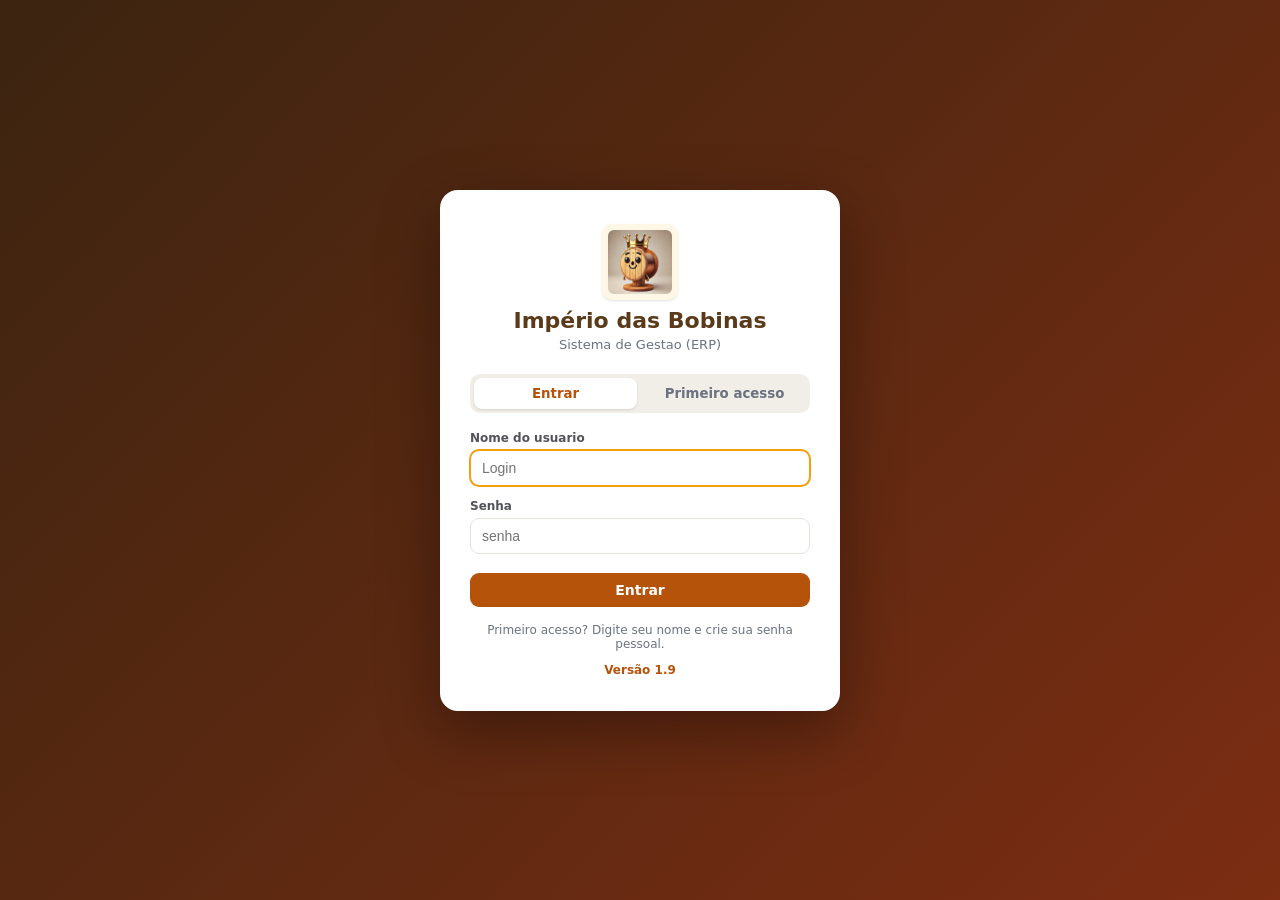
==== commit 743409df: "Add files via upload" ====
--- a/index.html
+++ b/index.html
@@ -5,7 +5,7 @@
     <meta name="viewport" content="width=device-width, initial-scale=1.0, maximum-scale=1.0" />
     <meta name="theme-color" content="#7c2d12" />
     <title>Império das Bobinas — ERP</title>
-    <script type="module" crossorigin>function WP(e,t){for(var r=0;r<t.length;r++){const n=t[r];if(typeof n!="string"&&!Array.isArray(n)){for(const i in n)if(i!=="default"&&!(i in e)){const a=Object.getOwnPropertyDescriptor(n,i);a&&Object.defineProperty(e,i,a.get?a:{enumerable:!0,get:()=>n[i]})}}}return Object.freeze(Object.defineProperty(e,Symbol.toStringTag,{value:"Module"}))}(function(){const t=document.createElement("link").relList;if(t&&t.supports&&t.supports("modulepreload"))return;for(const i of document.querySelectorAll('link[rel="modulepreload"]'))n(i);new MutationObserver(i=>{for(const a of i)if(a.type==="childList")for(const o of a.addedNodes)o.tagName==="LINK"&&o.rel==="modulepreload"&&n(o)}).observe(document,{childList:!0,subtree:!0});function r(i){const a={};return i.integrity&&(a.integrity=i.integrity),i.referrerPolicy&&(a.referrerPolicy=i.referrerPolicy),i.crossOrigin==="use-credentials"?a.credentials="include":i.crossOrigin==="anonymous"?a.credentials="omit":a.credentials="same-origin",a}function n(i){if(i.ep)return;i.ep=!0;const a=r(i);fetch(i.href,a)}})();var au=typeof globalThis<"u"?globalThis:typeof window<"u"?window:typeof global<"u"?global:typeof self<"u"?self:{};function ye(e){return e&&e.__esModule&&Object.prototype.hasOwnProperty.call(e,"default")?e.default:e}var l1={exports:{}},Ud={},u1={exports:{}},ce={};/**
+    <script type="module" crossorigin>function KP(e,t){for(var r=0;r<t.length;r++){const n=t[r];if(typeof n!="string"&&!Array.isArray(n)){for(const i in n)if(i!=="default"&&!(i in e)){const a=Object.getOwnPropertyDescriptor(n,i);a&&Object.defineProperty(e,i,a.get?a:{enumerable:!0,get:()=>n[i]})}}}return Object.freeze(Object.defineProperty(e,Symbol.toStringTag,{value:"Module"}))}(function(){const t=document.createElement("link").relList;if(t&&t.supports&&t.supports("modulepreload"))return;for(const i of document.querySelectorAll('link[rel="modulepreload"]'))n(i);new MutationObserver(i=>{for(const a of i)if(a.type==="childList")for(const o of a.addedNodes)o.tagName==="LINK"&&o.rel==="modulepreload"&&n(o)}).observe(document,{childList:!0,subtree:!0});function r(i){const a={};return i.integrity&&(a.integrity=i.integrity),i.referrerPolicy&&(a.referrerPolicy=i.referrerPolicy),i.crossOrigin==="use-credentials"?a.credentials="include":i.crossOrigin==="anonymous"?a.credentials="omit":a.credentials="same-origin",a}function n(i){if(i.ep)return;i.ep=!0;const a=r(i);fetch(i.href,a)}})();var au=typeof globalThis<"u"?globalThis:typeof window<"u"?window:typeof global<"u"?global:typeof self<"u"?self:{};function ye(e){return e&&e.__esModule&&Object.prototype.hasOwnProperty.call(e,"default")?e.default:e}var l1={exports:{}},Ud={},u1={exports:{}},ce={};/**
  * @license React
  * react.production.min.js
  *
@@ -13,7 +13,7 @@
  *
  * This source code is licensed under the MIT license found in the
  * LICENSE file in the root directory of this source tree.
- */var Vl=Symbol.for("react.element"),KP=Symbol.for("react.portal"),HP=Symbol.for("react.fragment"),GP=Symbol.for("react.strict_mode"),YP=Symbol.for("react.profiler"),QP=Symbol.for("react.provider"),XP=Symbol.for("react.context"),JP=Symbol.for("react.forward_ref"),ZP=Symbol.for("react.suspense"),eT=Symbol.for("react.memo"),tT=Symbol.for("react.lazy"),fb=Symbol.iterator;function rT(e){return e===null||typeof e!="object"?null:(e=fb&&e[fb]||e["@@iterator"],typeof e=="function"?e:null)}var c1={isMounted:function(){return!1},enqueueForceUpdate:function(){},enqueueReplaceState:function(){},enqueueSetState:function(){}},d1=Object.assign,f1={};function jo(e,t,r){this.props=e,this.context=t,this.refs=f1,this.updater=r||c1}jo.prototype.isReactComponent={};jo.prototype.setState=function(e,t){if(typeof e!="object"&&typeof e!="function"&&e!=null)throw Error("setState(...): takes an object of state variables to update or a function which returns an object of state variables.");this.updater.enqueueSetState(this,e,t,"setState")};jo.prototype.forceUpdate=function(e){this.updater.enqueueForceUpdate(this,e,"forceUpdate")};function h1(){}h1.prototype=jo.prototype;function rg(e,t,r){this.props=e,this.context=t,this.refs=f1,this.updater=r||c1}var ng=rg.prototype=new h1;ng.constructor=rg;d1(ng,jo.prototype);ng.isPureReactComponent=!0;var hb=Array.isArray,p1=Object.prototype.hasOwnProperty,ig={current:null},m1={key:!0,ref:!0,__self:!0,__source:!0};function v1(e,t,r){var n,i={},a=null,o=null;if(t!=null)for(n in t.ref!==void 0&&(o=t.ref),t.key!==void 0&&(a=""+t.key),t)p1.call(t,n)&&!m1.hasOwnProperty(n)&&(i[n]=t[n]);var s=arguments.length-2;if(s===1)i.children=r;else if(1<s){for(var l=Array(s),u=0;u<s;u++)l[u]=arguments[u+2];i.children=l}if(e&&e.defaultProps)for(n in s=e.defaultProps,s)i[n]===void 0&&(i[n]=s[n]);return{$$typeof:Vl,type:e,key:a,ref:o,props:i,_owner:ig.current}}function nT(e,t){return{$$typeof:Vl,type:e.type,key:t,ref:e.ref,props:e.props,_owner:e._owner}}function ag(e){return typeof e=="object"&&e!==null&&e.$$typeof===Vl}function iT(e){var t={"=":"=0",":":"=2"};return"$"+e.replace(/[=:]/g,function(r){return t[r]})}var pb=/\/+/g;function uh(e,t){return typeof e=="object"&&e!==null&&e.key!=null?iT(""+e.key):t.toString(36)}function Wu(e,t,r,n,i){var a=typeof e;(a==="undefined"||a==="boolean")&&(e=null);var o=!1;if(e===null)o=!0;else switch(a){case"string":case"number":o=!0;break;case"object":switch(e.$$typeof){case Vl:case KP:o=!0}}if(o)return o=e,i=i(o),e=n===""?"."+uh(o,0):n,hb(i)?(r="",e!=null&&(r=e.replace(pb,"$&/")+"/"),Wu(i,t,r,"",function(u){return u})):i!=null&&(ag(i)&&(i=nT(i,r+(!i.key||o&&o.key===i.key?"":(""+i.key).replace(pb,"$&/")+"/")+e)),t.push(i)),1;if(o=0,n=n===""?".":n+":",hb(e))for(var s=0;s<e.length;s++){a=e[s];var l=n+uh(a,s);o+=Wu(a,t,r,l,i)}else if(l=rT(e),typeof l=="function")for(e=l.call(e),s=0;!(a=e.next()).done;)a=a.value,l=n+uh(a,s++),o+=Wu(a,t,r,l,i);else if(a==="object")throw t=String(e),Error("Objects are not valid as a React child (found: "+(t==="[object Object]"?"object with keys {"+Object.keys(e).join(", ")+"}":t)+"). If you meant to render a collection of children, use an array instead.");return o}function ou(e,t,r){if(e==null)return e;var n=[],i=0;return Wu(e,n,"","",function(a){return t.call(r,a,i++)}),n}function aT(e){if(e._status===-1){var t=e._result;t=t(),t.then(function(r){(e._status===0||e._status===-1)&&(e._status=1,e._result=r)},function(r){(e._status===0||e._status===-1)&&(e._status=2,e._result=r)}),e._status===-1&&(e._status=0,e._result=t)}if(e._status===1)return e._result.default;throw e._result}var Pt={current:null},Ku={transition:null},oT={ReactCurrentDispatcher:Pt,ReactCurrentBatchConfig:Ku,ReactCurrentOwner:ig};function g1(){throw Error("act(...) is not supported in production builds of React.")}ce.Children={map:ou,forEach:function(e,t,r){ou(e,function(){t.apply(this,arguments)},r)},count:function(e){var t=0;return ou(e,function(){t++}),t},toArray:function(e){return ou(e,function(t){return t})||[]},only:function(e){if(!ag(e))throw Error("React.Children.only expected to receive a single React element child.");return e}};ce.Component=jo;ce.Fragment=HP;ce.Profiler=YP;ce.PureComponent=rg;ce.StrictMode=GP;ce.Suspense=ZP;ce.__SECRET_INTERNALS_DO_NOT_USE_OR_YOU_WILL_BE_FIRED=oT;ce.act=g1;ce.cloneElement=function(e,t,r){if(e==null)throw Error("React.cloneElement(...): The argument must be a React element, but you passed "+e+".");var n=d1({},e.props),i=e.key,a=e.ref,o=e._owner;if(t!=null){if(t.ref!==void 0&&(a=t.ref,o=ig.current),t.key!==void 0&&(i=""+t.key),e.type&&e.type.defaultProps)var s=e.type.defaultProps;for(l in t)p1.call(t,l)&&!m1.hasOwnProperty(l)&&(n[l]=t[l]===void 0&&s!==void 0?s[l]:t[l])}var l=arguments.length-2;if(l===1)n.children=r;else if(1<l){s=Array(l);for(var u=0;u<l;u++)s[u]=arguments[u+2];n.children=s}return{$$typeof:Vl,type:e.type,key:i,ref:a,props:n,_owner:o}};ce.createContext=function(e){return e={$$typeof:XP,_currentValue:e,_currentValue2:e,_threadCount:0,Provider:null,Consumer:null,_defaultValue:null,_globalName:null},e.Provider={$$typeof:QP,_context:e},e.Consumer=e};ce.createElement=v1;ce.createFactory=function(e){var t=v1.bind(null,e);return t.type=e,t};ce.createRef=function(){return{current:null}};ce.forwardRef=function(e){return{$$typeof:JP,render:e}};ce.isValidElement=ag;ce.lazy=function(e){return{$$typeof:tT,_payload:{_status:-1,_result:e},_init:aT}};ce.memo=function(e,t){return{$$typeof:eT,type:e,compare:t===void 0?null:t}};ce.startTransition=function(e){var t=Ku.transition;Ku.transition={};try{e()}finally{Ku.transition=t}};ce.unstable_act=g1;ce.useCallback=function(e,t){return Pt.current.useCallback(e,t)};ce.useContext=function(e){return Pt.current.useContext(e)};ce.useDebugValue=function(){};ce.useDeferredValue=function(e){return Pt.current.useDeferredValue(e)};ce.useEffect=function(e,t){return Pt.current.useEffect(e,t)};ce.useId=function(){return Pt.current.useId()};ce.useImperativeHandle=function(e,t,r){return Pt.current.useImperativeHandle(e,t,r)};ce.useInsertionEffect=function(e,t){return Pt.current.useInsertionEffect(e,t)};ce.useLayoutEffect=function(e,t){return Pt.current.useLayoutEffect(e,t)};ce.useMemo=function(e,t){return Pt.current.useMemo(e,t)};ce.useReducer=function(e,t,r){return Pt.current.useReducer(e,t,r)};ce.useRef=function(e){return Pt.current.useRef(e)};ce.useState=function(e){return Pt.current.useState(e)};ce.useSyncExternalStore=function(e,t,r){return Pt.current.useSyncExternalStore(e,t,r)};ce.useTransition=function(){return Pt.current.useTransition()};ce.version="18.3.1";u1.exports=ce;var k=u1.exports;const P=ye(k),sT=WP({__proto__:null,default:P},[k]);/**
+ */var Vl=Symbol.for("react.element"),HP=Symbol.for("react.portal"),GP=Symbol.for("react.fragment"),YP=Symbol.for("react.strict_mode"),QP=Symbol.for("react.profiler"),XP=Symbol.for("react.provider"),JP=Symbol.for("react.context"),ZP=Symbol.for("react.forward_ref"),eT=Symbol.for("react.suspense"),tT=Symbol.for("react.memo"),rT=Symbol.for("react.lazy"),fb=Symbol.iterator;function nT(e){return e===null||typeof e!="object"?null:(e=fb&&e[fb]||e["@@iterator"],typeof e=="function"?e:null)}var c1={isMounted:function(){return!1},enqueueForceUpdate:function(){},enqueueReplaceState:function(){},enqueueSetState:function(){}},d1=Object.assign,f1={};function jo(e,t,r){this.props=e,this.context=t,this.refs=f1,this.updater=r||c1}jo.prototype.isReactComponent={};jo.prototype.setState=function(e,t){if(typeof e!="object"&&typeof e!="function"&&e!=null)throw Error("setState(...): takes an object of state variables to update or a function which returns an object of state variables.");this.updater.enqueueSetState(this,e,t,"setState")};jo.prototype.forceUpdate=function(e){this.updater.enqueueForceUpdate(this,e,"forceUpdate")};function h1(){}h1.prototype=jo.prototype;function rg(e,t,r){this.props=e,this.context=t,this.refs=f1,this.updater=r||c1}var ng=rg.prototype=new h1;ng.constructor=rg;d1(ng,jo.prototype);ng.isPureReactComponent=!0;var hb=Array.isArray,p1=Object.prototype.hasOwnProperty,ig={current:null},m1={key:!0,ref:!0,__self:!0,__source:!0};function v1(e,t,r){var n,i={},a=null,o=null;if(t!=null)for(n in t.ref!==void 0&&(o=t.ref),t.key!==void 0&&(a=""+t.key),t)p1.call(t,n)&&!m1.hasOwnProperty(n)&&(i[n]=t[n]);var s=arguments.length-2;if(s===1)i.children=r;else if(1<s){for(var l=Array(s),u=0;u<s;u++)l[u]=arguments[u+2];i.children=l}if(e&&e.defaultProps)for(n in s=e.defaultProps,s)i[n]===void 0&&(i[n]=s[n]);return{$$typeof:Vl,type:e,key:a,ref:o,props:i,_owner:ig.current}}function iT(e,t){return{$$typeof:Vl,type:e.type,key:t,ref:e.ref,props:e.props,_owner:e._owner}}function ag(e){return typeof e=="object"&&e!==null&&e.$$typeof===Vl}function aT(e){var t={"=":"=0",":":"=2"};return"$"+e.replace(/[=:]/g,function(r){return t[r]})}var pb=/\/+/g;function uh(e,t){return typeof e=="object"&&e!==null&&e.key!=null?aT(""+e.key):t.toString(36)}function Wu(e,t,r,n,i){var a=typeof e;(a==="undefined"||a==="boolean")&&(e=null);var o=!1;if(e===null)o=!0;else switch(a){case"string":case"number":o=!0;break;case"object":switch(e.$$typeof){case Vl:case HP:o=!0}}if(o)return o=e,i=i(o),e=n===""?"."+uh(o,0):n,hb(i)?(r="",e!=null&&(r=e.replace(pb,"$&/")+"/"),Wu(i,t,r,"",function(u){return u})):i!=null&&(ag(i)&&(i=iT(i,r+(!i.key||o&&o.key===i.key?"":(""+i.key).replace(pb,"$&/")+"/")+e)),t.push(i)),1;if(o=0,n=n===""?".":n+":",hb(e))for(var s=0;s<e.length;s++){a=e[s];var l=n+uh(a,s);o+=Wu(a,t,r,l,i)}else if(l=nT(e),typeof l=="function")for(e=l.call(e),s=0;!(a=e.next()).done;)a=a.value,l=n+uh(a,s++),o+=Wu(a,t,r,l,i);else if(a==="object")throw t=String(e),Error("Objects are not valid as a React child (found: "+(t==="[object Object]"?"object with keys {"+Object.keys(e).join(", ")+"}":t)+"). If you meant to render a collection of children, use an array instead.");return o}function ou(e,t,r){if(e==null)return e;var n=[],i=0;return Wu(e,n,"","",function(a){return t.call(r,a,i++)}),n}function oT(e){if(e._status===-1){var t=e._result;t=t(),t.then(function(r){(e._status===0||e._status===-1)&&(e._status=1,e._result=r)},function(r){(e._status===0||e._status===-1)&&(e._status=2,e._result=r)}),e._status===-1&&(e._status=0,e._result=t)}if(e._status===1)return e._result.default;throw e._result}var Pt={current:null},Ku={transition:null},sT={ReactCurrentDispatcher:Pt,ReactCurrentBatchConfig:Ku,ReactCurrentOwner:ig};function g1(){throw Error("act(...) is not supported in production builds of React.")}ce.Children={map:ou,forEach:function(e,t,r){ou(e,function(){t.apply(this,arguments)},r)},count:function(e){var t=0;return ou(e,function(){t++}),t},toArray:function(e){return ou(e,function(t){return t})||[]},only:function(e){if(!ag(e))throw Error("React.Children.only expected to receive a single React element child.");return e}};ce.Component=jo;ce.Fragment=GP;ce.Profiler=QP;ce.PureComponent=rg;ce.StrictMode=YP;ce.Suspense=eT;ce.__SECRET_INTERNALS_DO_NOT_USE_OR_YOU_WILL_BE_FIRED=sT;ce.act=g1;ce.cloneElement=function(e,t,r){if(e==null)throw Error("React.cloneElement(...): The argument must be a React element, but you passed "+e+".");var n=d1({},e.props),i=e.key,a=e.ref,o=e._owner;if(t!=null){if(t.ref!==void 0&&(a=t.ref,o=ig.current),t.key!==void 0&&(i=""+t.key),e.type&&e.type.defaultProps)var s=e.type.defaultProps;for(l in t)p1.call(t,l)&&!m1.hasOwnProperty(l)&&(n[l]=t[l]===void 0&&s!==void 0?s[l]:t[l])}var l=arguments.length-2;if(l===1)n.children=r;else if(1<l){s=Array(l);for(var u=0;u<l;u++)s[u]=arguments[u+2];n.children=s}return{$$typeof:Vl,type:e.type,key:i,ref:a,props:n,_owner:o}};ce.createContext=function(e){return e={$$typeof:JP,_currentValue:e,_currentValue2:e,_threadCount:0,Provider:null,Consumer:null,_defaultValue:null,_globalName:null},e.Provider={$$typeof:XP,_context:e},e.Consumer=e};ce.createElement=v1;ce.createFactory=function(e){var t=v1.bind(null,e);return t.type=e,t};ce.createRef=function(){return{current:null}};ce.forwardRef=function(e){return{$$typeof:ZP,render:e}};ce.isValidElement=ag;ce.lazy=function(e){return{$$typeof:rT,_payload:{_status:-1,_result:e},_init:oT}};ce.memo=function(e,t){return{$$typeof:tT,type:e,compare:t===void 0?null:t}};ce.startTransition=function(e){var t=Ku.transition;Ku.transition={};try{e()}finally{Ku.transition=t}};ce.unstable_act=g1;ce.useCallback=function(e,t){return Pt.current.useCallback(e,t)};ce.useContext=function(e){return Pt.current.useContext(e)};ce.useDebugValue=function(){};ce.useDeferredValue=function(e){return Pt.current.useDeferredValue(e)};ce.useEffect=function(e,t){return Pt.current.useEffect(e,t)};ce.useId=function(){return Pt.current.useId()};ce.useImperativeHandle=function(e,t,r){return Pt.current.useImperativeHandle(e,t,r)};ce.useInsertionEffect=function(e,t){return Pt.current.useInsertionEffect(e,t)};ce.useLayoutEffect=function(e,t){return Pt.current.useLayoutEffect(e,t)};ce.useMemo=function(e,t){return Pt.current.useMemo(e,t)};ce.useReducer=function(e,t,r){return Pt.current.useReducer(e,t,r)};ce.useRef=function(e){return Pt.current.useRef(e)};ce.useState=function(e){return Pt.current.useState(e)};ce.useSyncExternalStore=function(e,t,r){return Pt.current.useSyncExternalStore(e,t,r)};ce.useTransition=function(){return Pt.current.useTransition()};ce.version="18.3.1";u1.exports=ce;var k=u1.exports;const P=ye(k),lT=KP({__proto__:null,default:P},[k]);/**
  * @license React
  * react-jsx-runtime.production.min.js
  *
@@ -21,7 +21,7 @@
  *
  * This source code is licensed under the MIT license found in the
  * LICENSE file in the root directory of this source tree.
- */var lT=k,uT=Symbol.for("react.element"),cT=Symbol.for("react.fragment"),dT=Object.prototype.hasOwnProperty,fT=lT.__SECRET_INTERNALS_DO_NOT_USE_OR_YOU_WILL_BE_FIRED.ReactCurrentOwner,hT={key:!0,ref:!0,__self:!0,__source:!0};function y1(e,t,r){var n,i={},a=null,o=null;r!==void 0&&(a=""+r),t.key!==void 0&&(a=""+t.key),t.ref!==void 0&&(o=t.ref);for(n in t)dT.call(t,n)&&!hT.hasOwnProperty(n)&&(i[n]=t[n]);if(e&&e.defaultProps)for(n in t=e.defaultProps,t)i[n]===void 0&&(i[n]=t[n]);return{$$typeof:uT,type:e,key:a,ref:o,props:i,_owner:fT.current}}Ud.Fragment=cT;Ud.jsx=y1;Ud.jsxs=y1;l1.exports=Ud;var f=l1.exports,yp={},b1={exports:{}},Jt={},w1={exports:{}},x1={};/**
+ */var uT=k,cT=Symbol.for("react.element"),dT=Symbol.for("react.fragment"),fT=Object.prototype.hasOwnProperty,hT=uT.__SECRET_INTERNALS_DO_NOT_USE_OR_YOU_WILL_BE_FIRED.ReactCurrentOwner,pT={key:!0,ref:!0,__self:!0,__source:!0};function y1(e,t,r){var n,i={},a=null,o=null;r!==void 0&&(a=""+r),t.key!==void 0&&(a=""+t.key),t.ref!==void 0&&(o=t.ref);for(n in t)fT.call(t,n)&&!pT.hasOwnProperty(n)&&(i[n]=t[n]);if(e&&e.defaultProps)for(n in t=e.defaultProps,t)i[n]===void 0&&(i[n]=t[n]);return{$$typeof:cT,type:e,key:a,ref:o,props:i,_owner:hT.current}}Ud.Fragment=dT;Ud.jsx=y1;Ud.jsxs=y1;l1.exports=Ud;var f=l1.exports,yp={},b1={exports:{}},Jt={},w1={exports:{}},x1={};/**
  * @license React
  * scheduler.production.min.js
  *
@@ -29,7 +29,7 @@
  *
  * This source code is licensed under the MIT license found in the
  * LICENSE file in the root directory of this source tree.
- */(function(e){function t(M,N){var D=M.length;M.push(N);e:for(;0<D;){var z=D-1>>>1,q=M[z];if(0<i(q,N))M[z]=N,M[D]=q,D=z;else break e}}function r(M){return M.length===0?null:M[0]}function n(M){if(M.length===0)return null;var N=M[0],D=M.pop();if(D!==N){M[0]=D;e:for(var z=0,q=M.length,Z=q>>>1;z<Z;){var ee=2*(z+1)-1,xe=M[ee],ze=ee+1,er=M[ze];if(0>i(xe,D))ze<q&&0>i(er,xe)?(M[z]=er,M[ze]=D,z=ze):(M[z]=xe,M[ee]=D,z=ee);else if(ze<q&&0>i(er,D))M[z]=er,M[ze]=D,z=ze;else break e}}return N}function i(M,N){var D=M.sortIndex-N.sortIndex;return D!==0?D:M.id-N.id}if(typeof performance=="object"&&typeof performance.now=="function"){var a=performance;e.unstable_now=function(){return a.now()}}else{var o=Date,s=o.now();e.unstable_now=function(){return o.now()-s}}var l=[],u=[],d=1,c=null,h=3,p=!1,m=!1,v=!1,w=typeof setTimeout=="function"?setTimeout:null,b=typeof clearTimeout=="function"?clearTimeout:null,g=typeof setImmediate<"u"?setImmediate:null;typeof navigator<"u"&&navigator.scheduling!==void 0&&navigator.scheduling.isInputPending!==void 0&&navigator.scheduling.isInputPending.bind(navigator.scheduling);function y(M){for(var N=r(u);N!==null;){if(N.callback===null)n(u);else if(N.startTime<=M)n(u),N.sortIndex=N.expirationTime,t(l,N);else break;N=r(u)}}function S(M){if(v=!1,y(M),!m)if(r(l)!==null)m=!0,B(x);else{var N=r(u);N!==null&&U(S,N.startTime-M)}}function x(M,N){m=!1,v&&(v=!1,b(j),j=-1),p=!0;var D=h;try{for(y(N),c=r(l);c!==null&&(!(c.expirationTime>N)||M&&!C());){var z=c.callback;if(typeof z=="function"){c.callback=null,h=c.priorityLevel;var q=z(c.expirationTime<=N);N=e.unstable_now(),typeof q=="function"?c.callback=q:c===r(l)&&n(l),y(N)}else n(l);c=r(l)}if(c!==null)var Z=!0;else{var ee=r(u);ee!==null&&U(S,ee.startTime-N),Z=!1}return Z}finally{c=null,h=D,p=!1}}var _=!1,A=null,j=-1,E=5,O=-1;function C(){return!(e.unstable_now()-O<E)}function T(){if(A!==null){var M=e.unstable_now();O=M;var N=!0;try{N=A(!0,M)}finally{N?$():(_=!1,A=null)}}else _=!1}var $;if(typeof g=="function")$=function(){g(T)};else if(typeof MessageChannel<"u"){var I=new MessageChannel,R=I.port2;I.port1.onmessage=T,$=function(){R.postMessage(null)}}else $=function(){w(T,0)};function B(M){A=M,_||(_=!0,$())}function U(M,N){j=w(function(){M(e.unstable_now())},N)}e.unstable_IdlePriority=5,e.unstable_ImmediatePriority=1,e.unstable_LowPriority=4,e.unstable_NormalPriority=3,e.unstable_Profiling=null,e.unstable_UserBlockingPriority=2,e.unstable_cancelCallback=function(M){M.callback=null},e.unstable_continueExecution=function(){m||p||(m=!0,B(x))},e.unstable_forceFrameRate=function(M){0>M||125<M?console.error("forceFrameRate takes a positive int between 0 and 125, forcing frame rates higher than 125 fps is not supported"):E=0<M?Math.floor(1e3/M):5},e.unstable_getCurrentPriorityLevel=function(){return h},e.unstable_getFirstCallbackNode=function(){return r(l)},e.unstable_next=function(M){switch(h){case 1:case 2:case 3:var N=3;break;default:N=h}var D=h;h=N;try{return M()}finally{h=D}},e.unstable_pauseExecution=function(){},e.unstable_requestPaint=function(){},e.unstable_runWithPriority=function(M,N){switch(M){case 1:case 2:case 3:case 4:case 5:break;default:M=3}var D=h;h=M;try{return N()}finally{h=D}},e.unstable_scheduleCallback=function(M,N,D){var z=e.unstable_now();switch(typeof D=="object"&&D!==null?(D=D.delay,D=typeof D=="number"&&0<D?z+D:z):D=z,M){case 1:var q=-1;break;case 2:q=250;break;case 5:q=1073741823;break;case 4:q=1e4;break;default:q=5e3}return q=D+q,M={id:d++,callback:N,priorityLevel:M,startTime:D,expirationTime:q,sortIndex:-1},D>z?(M.sortIndex=D,t(u,M),r(l)===null&&M===r(u)&&(v?(b(j),j=-1):v=!0,U(S,D-z))):(M.sortIndex=q,t(l,M),m||p||(m=!0,B(x))),M},e.unstable_shouldYield=C,e.unstable_wrapCallback=function(M){var N=h;return function(){var D=h;h=N;try{return M.apply(this,arguments)}finally{h=D}}}})(x1);w1.exports=x1;var pT=w1.exports;/**
+ */(function(e){function t(M,N){var D=M.length;M.push(N);e:for(;0<D;){var z=D-1>>>1,q=M[z];if(0<i(q,N))M[z]=N,M[D]=q,D=z;else break e}}function r(M){return M.length===0?null:M[0]}function n(M){if(M.length===0)return null;var N=M[0],D=M.pop();if(D!==N){M[0]=D;e:for(var z=0,q=M.length,Z=q>>>1;z<Z;){var ee=2*(z+1)-1,xe=M[ee],ze=ee+1,er=M[ze];if(0>i(xe,D))ze<q&&0>i(er,xe)?(M[z]=er,M[ze]=D,z=ze):(M[z]=xe,M[ee]=D,z=ee);else if(ze<q&&0>i(er,D))M[z]=er,M[ze]=D,z=ze;else break e}}return N}function i(M,N){var D=M.sortIndex-N.sortIndex;return D!==0?D:M.id-N.id}if(typeof performance=="object"&&typeof performance.now=="function"){var a=performance;e.unstable_now=function(){return a.now()}}else{var o=Date,s=o.now();e.unstable_now=function(){return o.now()-s}}var l=[],u=[],d=1,c=null,h=3,p=!1,m=!1,v=!1,w=typeof setTimeout=="function"?setTimeout:null,b=typeof clearTimeout=="function"?clearTimeout:null,g=typeof setImmediate<"u"?setImmediate:null;typeof navigator<"u"&&navigator.scheduling!==void 0&&navigator.scheduling.isInputPending!==void 0&&navigator.scheduling.isInputPending.bind(navigator.scheduling);function y(M){for(var N=r(u);N!==null;){if(N.callback===null)n(u);else if(N.startTime<=M)n(u),N.sortIndex=N.expirationTime,t(l,N);else break;N=r(u)}}function S(M){if(v=!1,y(M),!m)if(r(l)!==null)m=!0,B(x);else{var N=r(u);N!==null&&U(S,N.startTime-M)}}function x(M,N){m=!1,v&&(v=!1,b(j),j=-1),p=!0;var D=h;try{for(y(N),c=r(l);c!==null&&(!(c.expirationTime>N)||M&&!C());){var z=c.callback;if(typeof z=="function"){c.callback=null,h=c.priorityLevel;var q=z(c.expirationTime<=N);N=e.unstable_now(),typeof q=="function"?c.callback=q:c===r(l)&&n(l),y(N)}else n(l);c=r(l)}if(c!==null)var Z=!0;else{var ee=r(u);ee!==null&&U(S,ee.startTime-N),Z=!1}return Z}finally{c=null,h=D,p=!1}}var _=!1,A=null,j=-1,E=5,O=-1;function C(){return!(e.unstable_now()-O<E)}function T(){if(A!==null){var M=e.unstable_now();O=M;var N=!0;try{N=A(!0,M)}finally{N?$():(_=!1,A=null)}}else _=!1}var $;if(typeof g=="function")$=function(){g(T)};else if(typeof MessageChannel<"u"){var I=new MessageChannel,R=I.port2;I.port1.onmessage=T,$=function(){R.postMessage(null)}}else $=function(){w(T,0)};function B(M){A=M,_||(_=!0,$())}function U(M,N){j=w(function(){M(e.unstable_now())},N)}e.unstable_IdlePriority=5,e.unstable_ImmediatePriority=1,e.unstable_LowPriority=4,e.unstable_NormalPriority=3,e.unstable_Profiling=null,e.unstable_UserBlockingPriority=2,e.unstable_cancelCallback=function(M){M.callback=null},e.unstable_continueExecution=function(){m||p||(m=!0,B(x))},e.unstable_forceFrameRate=function(M){0>M||125<M?console.error("forceFrameRate takes a positive int between 0 and 125, forcing frame rates higher than 125 fps is not supported"):E=0<M?Math.floor(1e3/M):5},e.unstable_getCurrentPriorityLevel=function(){return h},e.unstable_getFirstCallbackNode=function(){return r(l)},e.unstable_next=function(M){switch(h){case 1:case 2:case 3:var N=3;break;default:N=h}var D=h;h=N;try{return M()}finally{h=D}},e.unstable_pauseExecution=function(){},e.unstable_requestPaint=function(){},e.unstable_runWithPriority=function(M,N){switch(M){case 1:case 2:case 3:case 4:case 5:break;default:M=3}var D=h;h=M;try{return N()}finally{h=D}},e.unstable_scheduleCallback=function(M,N,D){var z=e.unstable_now();switch(typeof D=="object"&&D!==null?(D=D.delay,D=typeof D=="number"&&0<D?z+D:z):D=z,M){case 1:var q=-1;break;case 2:q=250;break;case 5:q=1073741823;break;case 4:q=1e4;break;default:q=5e3}return q=D+q,M={id:d++,callback:N,priorityLevel:M,startTime:D,expirationTime:q,sortIndex:-1},D>z?(M.sortIndex=D,t(u,M),r(l)===null&&M===r(u)&&(v?(b(j),j=-1):v=!0,U(S,D-z))):(M.sortIndex=q,t(l,M),m||p||(m=!0,B(x))),M},e.unstable_shouldYield=C,e.unstable_wrapCallback=function(M){var N=h;return function(){var D=h;h=N;try{return M.apply(this,arguments)}finally{h=D}}}})(x1);w1.exports=x1;var mT=w1.exports;/**
  * @license React
  * react-dom.production.min.js
  *
@@ -37,14 +37,14 @@
  *
  * This source code is licensed under the MIT license found in the
  * LICENSE file in the root directory of this source tree.
- */var mT=k,Xt=pT;function W(e){for(var t="https://reactjs.org/docs/error-decoder.html?invariant="+e,r=1;r<arguments.length;r++)t+="&args[]="+encodeURIComponent(arguments[r]);return"Minified React error #"+e+"; visit "+t+" for the full message or use the non-minified dev environment for full errors and additional helpful warnings."}var S1=new Set,Ms={};function Ji(e,t){Ka(e,t),Ka(e+"Capture",t)}function Ka(e,t){for(Ms[e]=t,e=0;e<t.length;e++)S1.add(t[e])}var vn=!(typeof window>"u"||typeof window.document>"u"||typeof window.document.createElement>"u"),bp=Object.prototype.hasOwnProperty,vT=/^[:A-Z_a-z\u00C0-\u00D6\u00D8-\u00F6\u00F8-\u02FF\u0370-\u037D\u037F-\u1FFF\u200C-\u200D\u2070-\u218F\u2C00-\u2FEF\u3001-\uD7FF\uF900-\uFDCF\uFDF0-\uFFFD][:A-Z_a-z\u00C0-\u00D6\u00D8-\u00F6\u00F8-\u02FF\u0370-\u037D\u037F-\u1FFF\u200C-\u200D\u2070-\u218F\u2C00-\u2FEF\u3001-\uD7FF\uF900-\uFDCF\uFDF0-\uFFFD\-.0-9\u00B7\u0300-\u036F\u203F-\u2040]*$/,mb={},vb={};function gT(e){return bp.call(vb,e)?!0:bp.call(mb,e)?!1:vT.test(e)?vb[e]=!0:(mb[e]=!0,!1)}function yT(e,t,r,n){if(r!==null&&r.type===0)return!1;switch(typeof t){case"function":case"symbol":return!0;case"boolean":return n?!1:r!==null?!r.acceptsBooleans:(e=e.toLowerCase().slice(0,5),e!=="data-"&&e!=="aria-");default:return!1}}function bT(e,t,r,n){if(t===null||typeof t>"u"||yT(e,t,r,n))return!0;if(n)return!1;if(r!==null)switch(r.type){case 3:return!t;case 4:return t===!1;case 5:return isNaN(t);case 6:return isNaN(t)||1>t}return!1}function Tt(e,t,r,n,i,a,o){this.acceptsBooleans=t===2||t===3||t===4,this.attributeName=n,this.attributeNamespace=i,this.mustUseProperty=r,this.propertyName=e,this.type=t,this.sanitizeURL=a,this.removeEmptyString=o}var pt={};"children dangerouslySetInnerHTML defaultValue defaultChecked innerHTML suppressContentEditableWarning suppressHydrationWarning style".split(" ").forEach(function(e){pt[e]=new Tt(e,0,!1,e,null,!1,!1)});[["acceptCharset","accept-charset"],["className","class"],["htmlFor","for"],["httpEquiv","http-equiv"]].forEach(function(e){var t=e[0];pt[t]=new Tt(t,1,!1,e[1],null,!1,!1)});["contentEditable","draggable","spellCheck","value"].forEach(function(e){pt[e]=new Tt(e,2,!1,e.toLowerCase(),null,!1,!1)});["autoReverse","externalResourcesRequired","focusable","preserveAlpha"].forEach(function(e){pt[e]=new Tt(e,2,!1,e,null,!1,!1)});"allowFullScreen async autoFocus autoPlay controls default defer disabled disablePictureInPicture disableRemotePlayback formNoValidate hidden loop noModule noValidate open playsInline readOnly required reversed scoped seamless itemScope".split(" ").forEach(function(e){pt[e]=new Tt(e,3,!1,e.toLowerCase(),null,!1,!1)});["checked","multiple","muted","selected"].forEach(function(e){pt[e]=new Tt(e,3,!0,e,null,!1,!1)});["capture","download"].forEach(function(e){pt[e]=new Tt(e,4,!1,e,null,!1,!1)});["cols","rows","size","span"].forEach(function(e){pt[e]=new Tt(e,6,!1,e,null,!1,!1)});["rowSpan","start"].forEach(function(e){pt[e]=new Tt(e,5,!1,e.toLowerCase(),null,!1,!1)});var og=/[\-:]([a-z])/g;function sg(e){return e[1].toUpperCase()}"accent-height alignment-baseline arabic-form baseline-shift cap-height clip-path clip-rule color-interpolation color-interpolation-filters color-profile color-rendering dominant-baseline enable-background fill-opacity fill-rule flood-color flood-opacity font-family font-size font-size-adjust font-stretch font-style font-variant font-weight glyph-name glyph-orientation-horizontal glyph-orientation-vertical horiz-adv-x horiz-origin-x image-rendering letter-spacing lighting-color marker-end marker-mid marker-start overline-position overline-thickness paint-order panose-1 pointer-events rendering-intent shape-rendering stop-color stop-opacity strikethrough-position strikethrough-thickness stroke-dasharray stroke-dashoffset stroke-linecap stroke-linejoin stroke-miterlimit stroke-opacity stroke-width text-anchor text-decoration text-rendering underline-position underline-thickness unicode-bidi unicode-range units-per-em v-alphabetic v-hanging v-ideographic v-mathematical vector-effect vert-adv-y vert-origin-x vert-origin-y word-spacing writing-mode xmlns:xlink x-height".split(" ").forEach(function(e){var t=e.replace(og,sg);pt[t]=new Tt(t,1,!1,e,null,!1,!1)});"xlink:actuate xlink:arcrole xlink:role xlink:show xlink:title xlink:type".split(" ").forEach(function(e){var t=e.replace(og,sg);pt[t]=new Tt(t,1,!1,e,"http://www.w3.org/1999/xlink",!1,!1)});["xml:base","xml:lang","xml:space"].forEach(function(e){var t=e.replace(og,sg);pt[t]=new Tt(t,1,!1,e,"http://www.w3.org/XML/1998/namespace",!1,!1)});["tabIndex","crossOrigin"].forEach(function(e){pt[e]=new Tt(e,1,!1,e.toLowerCase(),null,!1,!1)});pt.xlinkHref=new Tt("xlinkHref",1,!1,"xlink:href","http://www.w3.org/1999/xlink",!0,!1);["src","href","action","formAction"].forEach(function(e){pt[e]=new Tt(e,1,!1,e.toLowerCase(),null,!0,!0)});function lg(e,t,r,n){var i=pt.hasOwnProperty(t)?pt[t]:null;(i!==null?i.type!==0:n||!(2<t.length)||t[0]!=="o"&&t[0]!=="O"||t[1]!=="n"&&t[1]!=="N")&&(bT(t,r,i,n)&&(r=null),n||i===null?gT(t)&&(r===null?e.removeAttribute(t):e.setAttribute(t,""+r)):i.mustUseProperty?e[i.propertyName]=r===null?i.type===3?!1:"":r:(t=i.attributeName,n=i.attributeNamespace,r===null?e.removeAttribute(t):(i=i.type,r=i===3||i===4&&r===!0?"":""+r,n?e.setAttributeNS(n,t,r):e.setAttribute(t,r))))}var An=mT.__SECRET_INTERNALS_DO_NOT_USE_OR_YOU_WILL_BE_FIRED,su=Symbol.for("react.element"),ya=Symbol.for("react.portal"),ba=Symbol.for("react.fragment"),ug=Symbol.for("react.strict_mode"),wp=Symbol.for("react.profiler"),_1=Symbol.for("react.provider"),A1=Symbol.for("react.context"),cg=Symbol.for("react.forward_ref"),xp=Symbol.for("react.suspense"),Sp=Symbol.for("react.suspense_list"),dg=Symbol.for("react.memo"),Nn=Symbol.for("react.lazy"),j1=Symbol.for("react.offscreen"),gb=Symbol.iterator;function Wo(e){return e===null||typeof e!="object"?null:(e=gb&&e[gb]||e["@@iterator"],typeof e=="function"?e:null)}var De=Object.assign,ch;function cs(e){if(ch===void 0)try{throw Error()}catch(r){var t=r.stack.trim().match(/\n( *(at )?)/);ch=t&&t[1]||""}return`
+ */var vT=k,Xt=mT;function W(e){for(var t="https://reactjs.org/docs/error-decoder.html?invariant="+e,r=1;r<arguments.length;r++)t+="&args[]="+encodeURIComponent(arguments[r]);return"Minified React error #"+e+"; visit "+t+" for the full message or use the non-minified dev environment for full errors and additional helpful warnings."}var S1=new Set,Ms={};function Ji(e,t){Ka(e,t),Ka(e+"Capture",t)}function Ka(e,t){for(Ms[e]=t,e=0;e<t.length;e++)S1.add(t[e])}var vn=!(typeof window>"u"||typeof window.document>"u"||typeof window.document.createElement>"u"),bp=Object.prototype.hasOwnProperty,gT=/^[:A-Z_a-z\u00C0-\u00D6\u00D8-\u00F6\u00F8-\u02FF\u0370-\u037D\u037F-\u1FFF\u200C-\u200D\u2070-\u218F\u2C00-\u2FEF\u3001-\uD7FF\uF900-\uFDCF\uFDF0-\uFFFD][:A-Z_a-z\u00C0-\u00D6\u00D8-\u00F6\u00F8-\u02FF\u0370-\u037D\u037F-\u1FFF\u200C-\u200D\u2070-\u218F\u2C00-\u2FEF\u3001-\uD7FF\uF900-\uFDCF\uFDF0-\uFFFD\-.0-9\u00B7\u0300-\u036F\u203F-\u2040]*$/,mb={},vb={};function yT(e){return bp.call(vb,e)?!0:bp.call(mb,e)?!1:gT.test(e)?vb[e]=!0:(mb[e]=!0,!1)}function bT(e,t,r,n){if(r!==null&&r.type===0)return!1;switch(typeof t){case"function":case"symbol":return!0;case"boolean":return n?!1:r!==null?!r.acceptsBooleans:(e=e.toLowerCase().slice(0,5),e!=="data-"&&e!=="aria-");default:return!1}}function wT(e,t,r,n){if(t===null||typeof t>"u"||bT(e,t,r,n))return!0;if(n)return!1;if(r!==null)switch(r.type){case 3:return!t;case 4:return t===!1;case 5:return isNaN(t);case 6:return isNaN(t)||1>t}return!1}function Tt(e,t,r,n,i,a,o){this.acceptsBooleans=t===2||t===3||t===4,this.attributeName=n,this.attributeNamespace=i,this.mustUseProperty=r,this.propertyName=e,this.type=t,this.sanitizeURL=a,this.removeEmptyString=o}var pt={};"children dangerouslySetInnerHTML defaultValue defaultChecked innerHTML suppressContentEditableWarning suppressHydrationWarning style".split(" ").forEach(function(e){pt[e]=new Tt(e,0,!1,e,null,!1,!1)});[["acceptCharset","accept-charset"],["className","class"],["htmlFor","for"],["httpEquiv","http-equiv"]].forEach(function(e){var t=e[0];pt[t]=new Tt(t,1,!1,e[1],null,!1,!1)});["contentEditable","draggable","spellCheck","value"].forEach(function(e){pt[e]=new Tt(e,2,!1,e.toLowerCase(),null,!1,!1)});["autoReverse","externalResourcesRequired","focusable","preserveAlpha"].forEach(function(e){pt[e]=new Tt(e,2,!1,e,null,!1,!1)});"allowFullScreen async autoFocus autoPlay controls default defer disabled disablePictureInPicture disableRemotePlayback formNoValidate hidden loop noModule noValidate open playsInline readOnly required reversed scoped seamless itemScope".split(" ").forEach(function(e){pt[e]=new Tt(e,3,!1,e.toLowerCase(),null,!1,!1)});["checked","multiple","muted","selected"].forEach(function(e){pt[e]=new Tt(e,3,!0,e,null,!1,!1)});["capture","download"].forEach(function(e){pt[e]=new Tt(e,4,!1,e,null,!1,!1)});["cols","rows","size","span"].forEach(function(e){pt[e]=new Tt(e,6,!1,e,null,!1,!1)});["rowSpan","start"].forEach(function(e){pt[e]=new Tt(e,5,!1,e.toLowerCase(),null,!1,!1)});var og=/[\-:]([a-z])/g;function sg(e){return e[1].toUpperCase()}"accent-height alignment-baseline arabic-form baseline-shift cap-height clip-path clip-rule color-interpolation color-interpolation-filters color-profile color-rendering dominant-baseline enable-background fill-opacity fill-rule flood-color flood-opacity font-family font-size font-size-adjust font-stretch font-style font-variant font-weight glyph-name glyph-orientation-horizontal glyph-orientation-vertical horiz-adv-x horiz-origin-x image-rendering letter-spacing lighting-color marker-end marker-mid marker-start overline-position overline-thickness paint-order panose-1 pointer-events rendering-intent shape-rendering stop-color stop-opacity strikethrough-position strikethrough-thickness stroke-dasharray stroke-dashoffset stroke-linecap stroke-linejoin stroke-miterlimit stroke-opacity stroke-width text-anchor text-decoration text-rendering underline-position underline-thickness unicode-bidi unicode-range units-per-em v-alphabetic v-hanging v-ideographic v-mathematical vector-effect vert-adv-y vert-origin-x vert-origin-y word-spacing writing-mode xmlns:xlink x-height".split(" ").forEach(function(e){var t=e.replace(og,sg);pt[t]=new Tt(t,1,!1,e,null,!1,!1)});"xlink:actuate xlink:arcrole xlink:role xlink:show xlink:title xlink:type".split(" ").forEach(function(e){var t=e.replace(og,sg);pt[t]=new Tt(t,1,!1,e,"http://www.w3.org/1999/xlink",!1,!1)});["xml:base","xml:lang","xml:space"].forEach(function(e){var t=e.replace(og,sg);pt[t]=new Tt(t,1,!1,e,"http://www.w3.org/XML/1998/namespace",!1,!1)});["tabIndex","crossOrigin"].forEach(function(e){pt[e]=new Tt(e,1,!1,e.toLowerCase(),null,!1,!1)});pt.xlinkHref=new Tt("xlinkHref",1,!1,"xlink:href","http://www.w3.org/1999/xlink",!0,!1);["src","href","action","formAction"].forEach(function(e){pt[e]=new Tt(e,1,!1,e.toLowerCase(),null,!0,!0)});function lg(e,t,r,n){var i=pt.hasOwnProperty(t)?pt[t]:null;(i!==null?i.type!==0:n||!(2<t.length)||t[0]!=="o"&&t[0]!=="O"||t[1]!=="n"&&t[1]!=="N")&&(wT(t,r,i,n)&&(r=null),n||i===null?yT(t)&&(r===null?e.removeAttribute(t):e.setAttribute(t,""+r)):i.mustUseProperty?e[i.propertyName]=r===null?i.type===3?!1:"":r:(t=i.attributeName,n=i.attributeNamespace,r===null?e.removeAttribute(t):(i=i.type,r=i===3||i===4&&r===!0?"":""+r,n?e.setAttributeNS(n,t,r):e.setAttribute(t,r))))}var An=vT.__SECRET_INTERNALS_DO_NOT_USE_OR_YOU_WILL_BE_FIRED,su=Symbol.for("react.element"),ya=Symbol.for("react.portal"),ba=Symbol.for("react.fragment"),ug=Symbol.for("react.strict_mode"),wp=Symbol.for("react.profiler"),_1=Symbol.for("react.provider"),A1=Symbol.for("react.context"),cg=Symbol.for("react.forward_ref"),xp=Symbol.for("react.suspense"),Sp=Symbol.for("react.suspense_list"),dg=Symbol.for("react.memo"),Nn=Symbol.for("react.lazy"),j1=Symbol.for("react.offscreen"),gb=Symbol.iterator;function Wo(e){return e===null||typeof e!="object"?null:(e=gb&&e[gb]||e["@@iterator"],typeof e=="function"?e:null)}var De=Object.assign,ch;function cs(e){if(ch===void 0)try{throw Error()}catch(r){var t=r.stack.trim().match(/\n( *(at )?)/);ch=t&&t[1]||""}return`
 `+ch+e}var dh=!1;function fh(e,t){if(!e||dh)return"";dh=!0;var r=Error.prepareStackTrace;Error.prepareStackTrace=void 0;try{if(t)if(t=function(){throw Error()},Object.defineProperty(t.prototype,"props",{set:function(){throw Error()}}),typeof Reflect=="object"&&Reflect.construct){try{Reflect.construct(t,[])}catch(u){var n=u}Reflect.construct(e,[],t)}else{try{t.call()}catch(u){n=u}e.call(t.prototype)}else{try{throw Error()}catch(u){n=u}e()}}catch(u){if(u&&n&&typeof u.stack=="string"){for(var i=u.stack.split(`
 `),a=n.stack.split(`
 `),o=i.length-1,s=a.length-1;1<=o&&0<=s&&i[o]!==a[s];)s--;for(;1<=o&&0<=s;o--,s--)if(i[o]!==a[s]){if(o!==1||s!==1)do if(o--,s--,0>s||i[o]!==a[s]){var l=`
-`+i[o].replace(" at new "," at ");return e.displayName&&l.includes("<anonymous>")&&(l=l.replace("<anonymous>",e.displayName)),l}while(1<=o&&0<=s);break}}}finally{dh=!1,Error.prepareStackTrace=r}return(e=e?e.displayName||e.name:"")?cs(e):""}function wT(e){switch(e.tag){case 5:return cs(e.type);case 16:return cs("Lazy");case 13:return cs("Suspense");case 19:return cs("SuspenseList");case 0:case 2:case 15:return e=fh(e.type,!1),e;case 11:return e=fh(e.type.render,!1),e;case 1:return e=fh(e.type,!0),e;default:return""}}function _p(e){if(e==null)return null;if(typeof e=="function")return e.displayName||e.name||null;if(typeof e=="string")return e;switch(e){case ba:return"Fragment";case ya:return"Portal";case wp:return"Profiler";case ug:return"StrictMode";case xp:return"Suspense";case Sp:return"SuspenseList"}if(typeof e=="object")switch(e.$$typeof){case A1:return(e.displayName||"Context")+".Consumer";case _1:return(e._context.displayName||"Context")+".Provider";case cg:var t=e.render;return e=e.displayName,e||(e=t.displayName||t.name||"",e=e!==""?"ForwardRef("+e+")":"ForwardRef"),e;case dg:return t=e.displayName||null,t!==null?t:_p(e.type)||"Memo";case Nn:t=e._payload,e=e._init;try{return _p(e(t))}catch{}}return null}function xT(e){var t=e.type;switch(e.tag){case 24:return"Cache";case 9:return(t.displayName||"Context")+".Consumer";case 10:return(t._context.displayName||"Context")+".Provider";case 18:return"DehydratedFragment";case 11:return e=t.render,e=e.displayName||e.name||"",t.displayName||(e!==""?"ForwardRef("+e+")":"ForwardRef");case 7:return"Fragment";case 5:return t;case 4:return"Portal";case 3:return"Root";case 6:return"Text";case 16:return _p(t);case 8:return t===ug?"StrictMode":"Mode";case 22:return"Offscreen";case 12:return"Profiler";case 21:return"Scope";case 13:return"Suspense";case 19:return"SuspenseList";case 25:return"TracingMarker";case 1:case 0:case 17:case 2:case 14:case 15:if(typeof t=="function")return t.displayName||t.name||null;if(typeof t=="string")return t}return null}function ri(e){switch(typeof e){case"boolean":case"number":case"string":case"undefined":return e;case"object":return e;default:return""}}function E1(e){var t=e.type;return(e=e.nodeName)&&e.toLowerCase()==="input"&&(t==="checkbox"||t==="radio")}function ST(e){var t=E1(e)?"checked":"value",r=Object.getOwnPropertyDescriptor(e.constructor.prototype,t),n=""+e[t];if(!e.hasOwnProperty(t)&&typeof r<"u"&&typeof r.get=="function"&&typeof r.set=="function"){var i=r.get,a=r.set;return Object.defineProperty(e,t,{configurable:!0,get:function(){return i.call(this)},set:function(o){n=""+o,a.call(this,o)}}),Object.defineProperty(e,t,{enumerable:r.enumerable}),{getValue:function(){return n},setValue:function(o){n=""+o},stopTracking:function(){e._valueTracker=null,delete e[t]}}}}function lu(e){e._valueTracker||(e._valueTracker=ST(e))}function O1(e){if(!e)return!1;var t=e._valueTracker;if(!t)return!0;var r=t.getValue(),n="";return e&&(n=E1(e)?e.checked?"true":"false":e.value),e=n,e!==r?(t.setValue(e),!0):!1}function ac(e){if(e=e||(typeof document<"u"?document:void 0),typeof e>"u")return null;try{return e.activeElement||e.body}catch{return e.body}}function Ap(e,t){var r=t.checked;return De({},t,{defaultChecked:void 0,defaultValue:void 0,value:void 0,checked:r??e._wrapperState.initialChecked})}function yb(e,t){var r=t.defaultValue==null?"":t.defaultValue,n=t.checked!=null?t.checked:t.defaultChecked;r=ri(t.value!=null?t.value:r),e._wrapperState={initialChecked:n,initialValue:r,controlled:t.type==="checkbox"||t.type==="radio"?t.checked!=null:t.value!=null}}function k1(e,t){t=t.checked,t!=null&&lg(e,"checked",t,!1)}function jp(e,t){k1(e,t);var r=ri(t.value),n=t.type;if(r!=null)n==="number"?(r===0&&e.value===""||e.value!=r)&&(e.value=""+r):e.value!==""+r&&(e.value=""+r);else if(n==="submit"||n==="reset"){e.removeAttribute("value");return}t.hasOwnProperty("value")?Ep(e,t.type,r):t.hasOwnProperty("defaultValue")&&Ep(e,t.type,ri(t.defaultValue)),t.checked==null&&t.defaultChecked!=null&&(e.defaultChecked=!!t.defaultChecked)}function bb(e,t,r){if(t.hasOwnProperty("value")||t.hasOwnProperty("defaultValue")){var n=t.type;if(!(n!=="submit"&&n!=="reset"||t.value!==void 0&&t.value!==null))return;t=""+e._wrapperState.initialValue,r||t===e.value||(e.value=t),e.defaultValue=t}r=e.name,r!==""&&(e.name=""),e.defaultChecked=!!e._wrapperState.initialChecked,r!==""&&(e.name=r)}function Ep(e,t,r){(t!=="number"||ac(e.ownerDocument)!==e)&&(r==null?e.defaultValue=""+e._wrapperState.initialValue:e.defaultValue!==""+r&&(e.defaultValue=""+r))}var ds=Array.isArray;function Ma(e,t,r,n){if(e=e.options,t){t={};for(var i=0;i<r.length;i++)t["$"+r[i]]=!0;for(r=0;r<e.length;r++)i=t.hasOwnProperty("$"+e[r].value),e[r].selected!==i&&(e[r].selected=i),i&&n&&(e[r].defaultSelected=!0)}else{for(r=""+ri(r),t=null,i=0;i<e.length;i++){if(e[i].value===r){e[i].selected=!0,n&&(e[i].defaultSelected=!0);return}t!==null||e[i].disabled||(t=e[i])}t!==null&&(t.selected=!0)}}function Op(e,t){if(t.dangerouslySetInnerHTML!=null)throw Error(W(91));return De({},t,{value:void 0,defaultValue:void 0,children:""+e._wrapperState.initialValue})}function wb(e,t){var r=t.value;if(r==null){if(r=t.children,t=t.defaultValue,r!=null){if(t!=null)throw Error(W(92));if(ds(r)){if(1<r.length)throw Error(W(93));r=r[0]}t=r}t==null&&(t=""),r=t}e._wrapperState={initialValue:ri(r)}}function P1(e,t){var r=ri(t.value),n=ri(t.defaultValue);r!=null&&(r=""+r,r!==e.value&&(e.value=r),t.defaultValue==null&&e.defaultValue!==r&&(e.defaultValue=r)),n!=null&&(e.defaultValue=""+n)}function xb(e){var t=e.textContent;t===e._wrapperState.initialValue&&t!==""&&t!==null&&(e.value=t)}function T1(e){switch(e){case"svg":return"http://www.w3.org/2000/svg";case"math":return"http://www.w3.org/1998/Math/MathML";default:return"http://www.w3.org/1999/xhtml"}}function kp(e,t){return e==null||e==="http://www.w3.org/1999/xhtml"?T1(t):e==="http://www.w3.org/2000/svg"&&t==="foreignObject"?"http://www.w3.org/1999/xhtml":e}var uu,C1=function(e){return typeof MSApp<"u"&&MSApp.execUnsafeLocalFunction?function(t,r,n,i){MSApp.execUnsafeLocalFunction(function(){return e(t,r,n,i)})}:e}(function(e,t){if(e.namespaceURI!=="http://www.w3.org/2000/svg"||"innerHTML"in e)e.innerHTML=t;else{for(uu=uu||document.createElement("div"),uu.innerHTML="<svg>"+t.valueOf().toString()+"</svg>",t=uu.firstChild;e.firstChild;)e.removeChild(e.firstChild);for(;t.firstChild;)e.appendChild(t.firstChild)}});function Ds(e,t){if(t){var r=e.firstChild;if(r&&r===e.lastChild&&r.nodeType===3){r.nodeValue=t;return}}e.textContent=t}var ys={animationIterationCount:!0,aspectRatio:!0,borderImageOutset:!0,borderImageSlice:!0,borderImageWidth:!0,boxFlex:!0,boxFlexGroup:!0,boxOrdinalGroup:!0,columnCount:!0,columns:!0,flex:!0,flexGrow:!0,flexPositive:!0,flexShrink:!0,flexNegative:!0,flexOrder:!0,gridArea:!0,gridRow:!0,gridRowEnd:!0,gridRowSpan:!0,gridRowStart:!0,gridColumn:!0,gridColumnEnd:!0,gridColumnSpan:!0,gridColumnStart:!0,fontWeight:!0,lineClamp:!0,lineHeight:!0,opacity:!0,order:!0,orphans:!0,tabSize:!0,widows:!0,zIndex:!0,zoom:!0,fillOpacity:!0,floodOpacity:!0,stopOpacity:!0,strokeDasharray:!0,strokeDashoffset:!0,strokeMiterlimit:!0,strokeOpacity:!0,strokeWidth:!0},_T=["Webkit","ms","Moz","O"];Object.keys(ys).forEach(function(e){_T.forEach(function(t){t=t+e.charAt(0).toUpperCase()+e.substring(1),ys[t]=ys[e]})});function N1(e,t,r){return t==null||typeof t=="boolean"||t===""?"":r||typeof t!="number"||t===0||ys.hasOwnProperty(e)&&ys[e]?(""+t).trim():t+"px"}function R1(e,t){e=e.style;for(var r in t)if(t.hasOwnProperty(r)){var n=r.indexOf("--")===0,i=N1(r,t[r],n);r==="float"&&(r="cssFloat"),n?e.setProperty(r,i):e[r]=i}}var AT=De({menuitem:!0},{area:!0,base:!0,br:!0,col:!0,embed:!0,hr:!0,img:!0,input:!0,keygen:!0,link:!0,meta:!0,param:!0,source:!0,track:!0,wbr:!0});function Pp(e,t){if(t){if(AT[e]&&(t.children!=null||t.dangerouslySetInnerHTML!=null))throw Error(W(137,e));if(t.dangerouslySetInnerHTML!=null){if(t.children!=null)throw Error(W(60));if(typeof t.dangerouslySetInnerHTML!="object"||!("__html"in t.dangerouslySetInnerHTML))throw Error(W(61))}if(t.style!=null&&typeof t.style!="object")throw Error(W(62))}}function Tp(e,t){if(e.indexOf("-")===-1)return typeof t.is=="string";switch(e){case"annotation-xml":case"color-profile":case"font-face":case"font-face-src":case"font-face-uri":case"font-face-format":case"font-face-name":case"missing-glyph":return!1;default:return!0}}var Cp=null;function fg(e){return e=e.target||e.srcElement||window,e.correspondingUseElement&&(e=e.correspondingUseElement),e.nodeType===3?e.parentNode:e}var Np=null,Da=null,La=null;function Sb(e){if(e=Hl(e)){if(typeof Np!="function")throw Error(W(280));var t=e.stateNode;t&&(t=Wd(t),Np(e.stateNode,e.type,t))}}function I1(e){Da?La?La.push(e):La=[e]:Da=e}function $1(){if(Da){var e=Da,t=La;if(La=Da=null,Sb(e),t)for(e=0;e<t.length;e++)Sb(t[e])}}function M1(e,t){return e(t)}function D1(){}var hh=!1;function L1(e,t,r){if(hh)return e(t,r);hh=!0;try{return M1(e,t,r)}finally{hh=!1,(Da!==null||La!==null)&&(D1(),$1())}}function Ls(e,t){var r=e.stateNode;if(r===null)return null;var n=Wd(r);if(n===null)return null;r=n[t];e:switch(t){case"onClick":case"onClickCapture":case"onDoubleClick":case"onDoubleClickCapture":case"onMouseDown":case"onMouseDownCapture":case"onMouseMove":case"onMouseMoveCapture":case"onMouseUp":case"onMouseUpCapture":case"onMouseEnter":(n=!n.disabled)||(e=e.type,n=!(e==="button"||e==="input"||e==="select"||e==="textarea")),e=!n;break e;default:e=!1}if(e)return null;if(r&&typeof r!="function")throw Error(W(231,t,typeof r));return r}var Rp=!1;if(vn)try{var Ko={};Object.defineProperty(Ko,"passive",{get:function(){Rp=!0}}),window.addEventListener("test",Ko,Ko),window.removeEventListener("test",Ko,Ko)}catch{Rp=!1}function jT(e,t,r,n,i,a,o,s,l){var u=Array.prototype.slice.call(arguments,3);try{t.apply(r,u)}catch(d){this.onError(d)}}var bs=!1,oc=null,sc=!1,Ip=null,ET={onError:function(e){bs=!0,oc=e}};function OT(e,t,r,n,i,a,o,s,l){bs=!1,oc=null,jT.apply(ET,arguments)}function kT(e,t,r,n,i,a,o,s,l){if(OT.apply(this,arguments),bs){if(bs){var u=oc;bs=!1,oc=null}else throw Error(W(198));sc||(sc=!0,Ip=u)}}function Zi(e){var t=e,r=e;if(e.alternate)for(;t.return;)t=t.return;else{e=t;do t=e,t.flags&4098&&(r=t.return),e=t.return;while(e)}return t.tag===3?r:null}function B1(e){if(e.tag===13){var t=e.memoizedState;if(t===null&&(e=e.alternate,e!==null&&(t=e.memoizedState)),t!==null)return t.dehydrated}return null}function _b(e){if(Zi(e)!==e)throw Error(W(188))}function PT(e){var t=e.alternate;if(!t){if(t=Zi(e),t===null)throw Error(W(188));return t!==e?null:e}for(var r=e,n=t;;){var i=r.return;if(i===null)break;var a=i.alternate;if(a===null){if(n=i.return,n!==null){r=n;continue}break}if(i.child===a.child){for(a=i.child;a;){if(a===r)return _b(i),e;if(a===n)return _b(i),t;a=a.sibling}throw Error(W(188))}if(r.return!==n.return)r=i,n=a;else{for(var o=!1,s=i.child;s;){if(s===r){o=!0,r=i,n=a;break}if(s===n){o=!0,n=i,r=a;break}s=s.sibling}if(!o){for(s=a.child;s;){if(s===r){o=!0,r=a,n=i;break}if(s===n){o=!0,n=a,r=i;break}s=s.sibling}if(!o)throw Error(W(189))}}if(r.alternate!==n)throw Error(W(190))}if(r.tag!==3)throw Error(W(188));return r.stateNode.current===r?e:t}function U1(e){return e=PT(e),e!==null?F1(e):null}function F1(e){if(e.tag===5||e.tag===6)return e;for(e=e.child;e!==null;){var t=F1(e);if(t!==null)return t;e=e.sibling}return null}var z1=Xt.unstable_scheduleCallback,Ab=Xt.unstable_cancelCallback,TT=Xt.unstable_shouldYield,CT=Xt.unstable_requestPaint,Ve=Xt.unstable_now,NT=Xt.unstable_getCurrentPriorityLevel,hg=Xt.unstable_ImmediatePriority,q1=Xt.unstable_UserBlockingPriority,lc=Xt.unstable_NormalPriority,RT=Xt.unstable_LowPriority,V1=Xt.unstable_IdlePriority,Fd=null,zr=null;function IT(e){if(zr&&typeof zr.onCommitFiberRoot=="function")try{zr.onCommitFiberRoot(Fd,e,void 0,(e.current.flags&128)===128)}catch{}}var Tr=Math.clz32?Math.clz32:DT,$T=Math.log,MT=Math.LN2;function DT(e){return e>>>=0,e===0?32:31-($T(e)/MT|0)|0}var cu=64,du=4194304;function fs(e){switch(e&-e){case 1:return 1;case 2:return 2;case 4:return 4;case 8:return 8;case 16:return 16;case 32:return 32;case 64:case 128:case 256:case 512:case 1024:case 2048:case 4096:case 8192:case 16384:case 32768:case 65536:case 131072:case 262144:case 524288:case 1048576:case 2097152:return e&4194240;case 4194304:case 8388608:case 16777216:case 33554432:case 67108864:return e&130023424;case 134217728:return 134217728;case 268435456:return 268435456;case 536870912:return 536870912;case 1073741824:return 1073741824;default:return e}}function uc(e,t){var r=e.pendingLanes;if(r===0)return 0;var n=0,i=e.suspendedLanes,a=e.pingedLanes,o=r&268435455;if(o!==0){var s=o&~i;s!==0?n=fs(s):(a&=o,a!==0&&(n=fs(a)))}else o=r&~i,o!==0?n=fs(o):a!==0&&(n=fs(a));if(n===0)return 0;if(t!==0&&t!==n&&!(t&i)&&(i=n&-n,a=t&-t,i>=a||i===16&&(a&4194240)!==0))return t;if(n&4&&(n|=r&16),t=e.entangledLanes,t!==0)for(e=e.entanglements,t&=n;0<t;)r=31-Tr(t),i=1<<r,n|=e[r],t&=~i;return n}function LT(e,t){switch(e){case 1:case 2:case 4:return t+250;case 8:case 16:case 32:case 64:case 128:case 256:case 512:case 1024:case 2048:case 4096:case 8192:case 16384:case 32768:case 65536:case 131072:case 262144:case 524288:case 1048576:case 2097152:return t+5e3;case 4194304:case 8388608:case 16777216:case 33554432:case 67108864:return-1;case 134217728:case 268435456:case 536870912:case 1073741824:return-1;default:return-1}}function BT(e,t){for(var r=e.suspendedLanes,n=e.pingedLanes,i=e.expirationTimes,a=e.pendingLanes;0<a;){var o=31-Tr(a),s=1<<o,l=i[o];l===-1?(!(s&r)||s&n)&&(i[o]=LT(s,t)):l<=t&&(e.expiredLanes|=s),a&=~s}}function $p(e){return e=e.pendingLanes&-1073741825,e!==0?e:e&1073741824?1073741824:0}function W1(){var e=cu;return cu<<=1,!(cu&4194240)&&(cu=64),e}function ph(e){for(var t=[],r=0;31>r;r++)t.push(e);return t}function Wl(e,t,r){e.pendingLanes|=t,t!==536870912&&(e.suspendedLanes=0,e.pingedLanes=0),e=e.eventTimes,t=31-Tr(t),e[t]=r}function UT(e,t){var r=e.pendingLanes&~t;e.pendingLanes=t,e.suspendedLanes=0,e.pingedLanes=0,e.expiredLanes&=t,e.mutableReadLanes&=t,e.entangledLanes&=t,t=e.entanglements;var n=e.eventTimes;for(e=e.expirationTimes;0<r;){var i=31-Tr(r),a=1<<i;t[i]=0,n[i]=-1,e[i]=-1,r&=~a}}function pg(e,t){var r=e.entangledLanes|=t;for(e=e.entanglements;r;){var n=31-Tr(r),i=1<<n;i&t|e[n]&t&&(e[n]|=t),r&=~i}}var ge=0;function K1(e){return e&=-e,1<e?4<e?e&268435455?16:536870912:4:1}var H1,mg,G1,Y1,Q1,Mp=!1,fu=[],Wn=null,Kn=null,Hn=null,Bs=new Map,Us=new Map,Mn=[],FT="mousedown mouseup touchcancel touchend touchstart auxclick dblclick pointercancel pointerdown pointerup dragend dragstart drop compositionend compositionstart keydown keypress keyup input textInput copy cut paste click change contextmenu reset submit".split(" ");function jb(e,t){switch(e){case"focusin":case"focusout":Wn=null;break;case"dragenter":case"dragleave":Kn=null;break;case"mouseover":case"mouseout":Hn=null;break;case"pointerover":case"pointerout":Bs.delete(t.pointerId);break;case"gotpointercapture":case"lostpointercapture":Us.delete(t.pointerId)}}function Ho(e,t,r,n,i,a){return e===null||e.nativeEvent!==a?(e={blockedOn:t,domEventName:r,eventSystemFlags:n,nativeEvent:a,targetContainers:[i]},t!==null&&(t=Hl(t),t!==null&&mg(t)),e):(e.eventSystemFlags|=n,t=e.targetContainers,i!==null&&t.indexOf(i)===-1&&t.push(i),e)}function zT(e,t,r,n,i){switch(t){case"focusin":return Wn=Ho(Wn,e,t,r,n,i),!0;case"dragenter":return Kn=Ho(Kn,e,t,r,n,i),!0;case"mouseover":return Hn=Ho(Hn,e,t,r,n,i),!0;case"pointerover":var a=i.pointerId;return Bs.set(a,Ho(Bs.get(a)||null,e,t,r,n,i)),!0;case"gotpointercapture":return a=i.pointerId,Us.set(a,Ho(Us.get(a)||null,e,t,r,n,i)),!0}return!1}function X1(e){var t=Oi(e.target);if(t!==null){var r=Zi(t);if(r!==null){if(t=r.tag,t===13){if(t=B1(r),t!==null){e.blockedOn=t,Q1(e.priority,function(){G1(r)});return}}else if(t===3&&r.stateNode.current.memoizedState.isDehydrated){e.blockedOn=r.tag===3?r.stateNode.containerInfo:null;return}}}e.blockedOn=null}function Hu(e){if(e.blockedOn!==null)return!1;for(var t=e.targetContainers;0<t.length;){var r=Dp(e.domEventName,e.eventSystemFlags,t[0],e.nativeEvent);if(r===null){r=e.nativeEvent;var n=new r.constructor(r.type,r);Cp=n,r.target.dispatchEvent(n),Cp=null}else return t=Hl(r),t!==null&&mg(t),e.blockedOn=r,!1;t.shift()}return!0}function Eb(e,t,r){Hu(e)&&r.delete(t)}function qT(){Mp=!1,Wn!==null&&Hu(Wn)&&(Wn=null),Kn!==null&&Hu(Kn)&&(Kn=null),Hn!==null&&Hu(Hn)&&(Hn=null),Bs.forEach(Eb),Us.forEach(Eb)}function Go(e,t){e.blockedOn===t&&(e.blockedOn=null,Mp||(Mp=!0,Xt.unstable_scheduleCallback(Xt.unstable_NormalPriority,qT)))}function Fs(e){function t(i){return Go(i,e)}if(0<fu.length){Go(fu[0],e);for(var r=1;r<fu.length;r++){var n=fu[r];n.blockedOn===e&&(n.blockedOn=null)}}for(Wn!==null&&Go(Wn,e),Kn!==null&&Go(Kn,e),Hn!==null&&Go(Hn,e),Bs.forEach(t),Us.forEach(t),r=0;r<Mn.length;r++)n=Mn[r],n.blockedOn===e&&(n.blockedOn=null);for(;0<Mn.length&&(r=Mn[0],r.blockedOn===null);)X1(r),r.blockedOn===null&&Mn.shift()}var Ba=An.ReactCurrentBatchConfig,cc=!0;function VT(e,t,r,n){var i=ge,a=Ba.transition;Ba.transition=null;try{ge=1,vg(e,t,r,n)}finally{ge=i,Ba.transition=a}}function WT(e,t,r,n){var i=ge,a=Ba.transition;Ba.transition=null;try{ge=4,vg(e,t,r,n)}finally{ge=i,Ba.transition=a}}function vg(e,t,r,n){if(cc){var i=Dp(e,t,r,n);if(i===null)Ah(e,t,n,dc,r),jb(e,n);else if(zT(i,e,t,r,n))n.stopPropagation();else if(jb(e,n),t&4&&-1<FT.indexOf(e)){for(;i!==null;){var a=Hl(i);if(a!==null&&H1(a),a=Dp(e,t,r,n),a===null&&Ah(e,t,n,dc,r),a===i)break;i=a}i!==null&&n.stopPropagation()}else Ah(e,t,n,null,r)}}var dc=null;function Dp(e,t,r,n){if(dc=null,e=fg(n),e=Oi(e),e!==null)if(t=Zi(e),t===null)e=null;else if(r=t.tag,r===13){if(e=B1(t),e!==null)return e;e=null}else if(r===3){if(t.stateNode.current.memoizedState.isDehydrated)return t.tag===3?t.stateNode.containerInfo:null;e=null}else t!==e&&(e=null);return dc=e,null}function J1(e){switch(e){case"cancel":case"click":case"close":case"contextmenu":case"copy":case"cut":case"auxclick":case"dblclick":case"dragend":case"dragstart":case"drop":case"focusin":case"focusout":case"input":case"invalid":case"keydown":case"keypress":case"keyup":case"mousedown":case"mouseup":case"paste":case"pause":case"play":case"pointercancel":case"pointerdown":case"pointerup":case"ratechange":case"reset":case"resize":case"seeked":case"submit":case"touchcancel":case"touchend":case"touchstart":case"volumechange":case"change":case"selectionchange":case"textInput":case"compositionstart":case"compositionend":case"compositionupdate":case"beforeblur":case"afterblur":case"beforeinput":case"blur":case"fullscreenchange":case"focus":case"hashchange":case"popstate":case"select":case"selectstart":return 1;case"drag":case"dragenter":case"dragexit":case"dragleave":case"dragover":case"mousemove":case"mouseout":case"mouseover":case"pointermove":case"pointerout":case"pointerover":case"scroll":case"toggle":case"touchmove":case"wheel":case"mouseenter":case"mouseleave":case"pointerenter":case"pointerleave":return 4;case"message":switch(NT()){case hg:return 1;case q1:return 4;case lc:case RT:return 16;case V1:return 536870912;default:return 16}default:return 16}}var Fn=null,gg=null,Gu=null;function Z1(){if(Gu)return Gu;var e,t=gg,r=t.length,n,i="value"in Fn?Fn.value:Fn.textContent,a=i.length;for(e=0;e<r&&t[e]===i[e];e++);var o=r-e;for(n=1;n<=o&&t[r-n]===i[a-n];n++);return Gu=i.slice(e,1<n?1-n:void 0)}function Yu(e){var t=e.keyCode;return"charCode"in e?(e=e.charCode,e===0&&t===13&&(e=13)):e=t,e===10&&(e=13),32<=e||e===13?e:0}function hu(){return!0}function Ob(){return!1}function Zt(e){function t(r,n,i,a,o){this._reactName=r,this._targetInst=i,this.type=n,this.nativeEvent=a,this.target=o,this.currentTarget=null;for(var s in e)e.hasOwnProperty(s)&&(r=e[s],this[s]=r?r(a):a[s]);return this.isDefaultPrevented=(a.defaultPrevented!=null?a.defaultPrevented:a.returnValue===!1)?hu:Ob,this.isPropagationStopped=Ob,this}return De(t.prototype,{preventDefault:function(){this.defaultPrevented=!0;var r=this.nativeEvent;r&&(r.preventDefault?r.preventDefault():typeof r.returnValue!="unknown"&&(r.returnValue=!1),this.isDefaultPrevented=hu)},stopPropagation:function(){var r=this.nativeEvent;r&&(r.stopPropagation?r.stopPropagation():typeof r.cancelBubble!="unknown"&&(r.cancelBubble=!0),this.isPropagationStopped=hu)},persist:function(){},isPersistent:hu}),t}var Eo={eventPhase:0,bubbles:0,cancelable:0,timeStamp:function(e){return e.timeStamp||Date.now()},defaultPrevented:0,isTrusted:0},yg=Zt(Eo),Kl=De({},Eo,{view:0,detail:0}),KT=Zt(Kl),mh,vh,Yo,zd=De({},Kl,{screenX:0,screenY:0,clientX:0,clientY:0,pageX:0,pageY:0,ctrlKey:0,shiftKey:0,altKey:0,metaKey:0,getModifierState:bg,button:0,buttons:0,relatedTarget:function(e){return e.relatedTarget===void 0?e.fromElement===e.srcElement?e.toElement:e.fromElement:e.relatedTarget},movementX:function(e){return"movementX"in e?e.movementX:(e!==Yo&&(Yo&&e.type==="mousemove"?(mh=e.screenX-Yo.screenX,vh=e.screenY-Yo.screenY):vh=mh=0,Yo=e),mh)},movementY:function(e){return"movementY"in e?e.movementY:vh}}),kb=Zt(zd),HT=De({},zd,{dataTransfer:0}),GT=Zt(HT),YT=De({},Kl,{relatedTarget:0}),gh=Zt(YT),QT=De({},Eo,{animationName:0,elapsedTime:0,pseudoElement:0}),XT=Zt(QT),JT=De({},Eo,{clipboardData:function(e){return"clipboardData"in e?e.clipboardData:window.clipboardData}}),ZT=Zt(JT),eC=De({},Eo,{data:0}),Pb=Zt(eC),tC={Esc:"Escape",Spacebar:" ",Left:"ArrowLeft",Up:"ArrowUp",Right:"ArrowRight",Down:"ArrowDown",Del:"Delete",Win:"OS",Menu:"ContextMenu",Apps:"ContextMenu",Scroll:"ScrollLock",MozPrintableKey:"Unidentified"},rC={8:"Backspace",9:"Tab",12:"Clear",13:"Enter",16:"Shift",17:"Control",18:"Alt",19:"Pause",20:"CapsLock",27:"Escape",32:" ",33:"PageUp",34:"PageDown",35:"End",36:"Home",37:"ArrowLeft",38:"ArrowUp",39:"ArrowRight",40:"ArrowDown",45:"Insert",46:"Delete",112:"F1",113:"F2",114:"F3",115:"F4",116:"F5",117:"F6",118:"F7",119:"F8",120:"F9",121:"F10",122:"F11",123:"F12",144:"NumLock",145:"ScrollLock",224:"Meta"},nC={Alt:"altKey",Control:"ctrlKey",Meta:"metaKey",Shift:"shiftKey"};function iC(e){var t=this.nativeEvent;return t.getModifierState?t.getModifierState(e):(e=nC[e])?!!t[e]:!1}function bg(){return iC}var aC=De({},Kl,{key:function(e){if(e.key){var t=tC[e.key]||e.key;if(t!=="Unidentified")return t}return e.type==="keypress"?(e=Yu(e),e===13?"Enter":String.fromCharCode(e)):e.type==="keydown"||e.type==="keyup"?rC[e.keyCode]||"Unidentified":""},code:0,location:0,ctrlKey:0,shiftKey:0,altKey:0,metaKey:0,repeat:0,locale:0,getModifierState:bg,charCode:function(e){return e.type==="keypress"?Yu(e):0},keyCode:function(e){return e.type==="keydown"||e.type==="keyup"?e.keyCode:0},which:function(e){return e.type==="keypress"?Yu(e):e.type==="keydown"||e.type==="keyup"?e.keyCode:0}}),oC=Zt(aC),sC=De({},zd,{pointerId:0,width:0,height:0,pressure:0,tangentialPressure:0,tiltX:0,tiltY:0,twist:0,pointerType:0,isPrimary:0}),Tb=Zt(sC),lC=De({},Kl,{touches:0,targetTouches:0,changedTouches:0,altKey:0,metaKey:0,ctrlKey:0,shiftKey:0,getModifierState:bg}),uC=Zt(lC),cC=De({},Eo,{propertyName:0,elapsedTime:0,pseudoElement:0}),dC=Zt(cC),fC=De({},zd,{deltaX:function(e){return"deltaX"in e?e.deltaX:"wheelDeltaX"in e?-e.wheelDeltaX:0},deltaY:function(e){return"deltaY"in e?e.deltaY:"wheelDeltaY"in e?-e.wheelDeltaY:"wheelDelta"in e?-e.wheelDelta:0},deltaZ:0,deltaMode:0}),hC=Zt(fC),pC=[9,13,27,32],wg=vn&&"CompositionEvent"in window,ws=null;vn&&"documentMode"in document&&(ws=document.documentMode);var mC=vn&&"TextEvent"in window&&!ws,eA=vn&&(!wg||ws&&8<ws&&11>=ws),Cb=" ",Nb=!1;function tA(e,t){switch(e){case"keyup":return pC.indexOf(t.keyCode)!==-1;case"keydown":return t.keyCode!==229;case"keypress":case"mousedown":case"focusout":return!0;default:return!1}}function rA(e){return e=e.detail,typeof e=="object"&&"data"in e?e.data:null}var wa=!1;function vC(e,t){switch(e){case"compositionend":return rA(t);case"keypress":return t.which!==32?null:(Nb=!0,Cb);case"textInput":return e=t.data,e===Cb&&Nb?null:e;default:return null}}function gC(e,t){if(wa)return e==="compositionend"||!wg&&tA(e,t)?(e=Z1(),Gu=gg=Fn=null,wa=!1,e):null;switch(e){case"paste":return null;case"keypress":if(!(t.ctrlKey||t.altKey||t.metaKey)||t.ctrlKey&&t.altKey){if(t.char&&1<t.char.length)return t.char;if(t.which)return String.fromCharCode(t.which)}return null;case"compositionend":return eA&&t.locale!=="ko"?null:t.data;default:return null}}var yC={color:!0,date:!0,datetime:!0,"datetime-local":!0,email:!0,month:!0,number:!0,password:!0,range:!0,search:!0,tel:!0,text:!0,time:!0,url:!0,week:!0};function Rb(e){var t=e&&e.nodeName&&e.nodeName.toLowerCase();return t==="input"?!!yC[e.type]:t==="textarea"}function nA(e,t,r,n){I1(n),t=fc(t,"onChange"),0<t.length&&(r=new yg("onChange","change",null,r,n),e.push({event:r,listeners:t}))}var xs=null,zs=null;function bC(e){pA(e,0)}function qd(e){var t=_a(e);if(O1(t))return e}function wC(e,t){if(e==="change")return t}var iA=!1;if(vn){var yh;if(vn){var bh="oninput"in document;if(!bh){var Ib=document.createElement("div");Ib.setAttribute("oninput","return;"),bh=typeof Ib.oninput=="function"}yh=bh}else yh=!1;iA=yh&&(!document.documentMode||9<document.documentMode)}function $b(){xs&&(xs.detachEvent("onpropertychange",aA),zs=xs=null)}function aA(e){if(e.propertyName==="value"&&qd(zs)){var t=[];nA(t,zs,e,fg(e)),L1(bC,t)}}function xC(e,t,r){e==="focusin"?($b(),xs=t,zs=r,xs.attachEvent("onpropertychange",aA)):e==="focusout"&&$b()}function SC(e){if(e==="selectionchange"||e==="keyup"||e==="keydown")return qd(zs)}function _C(e,t){if(e==="click")return qd(t)}function AC(e,t){if(e==="input"||e==="change")return qd(t)}function jC(e,t){return e===t&&(e!==0||1/e===1/t)||e!==e&&t!==t}var Rr=typeof Object.is=="function"?Object.is:jC;function qs(e,t){if(Rr(e,t))return!0;if(typeof e!="object"||e===null||typeof t!="object"||t===null)return!1;var r=Object.keys(e),n=Object.keys(t);if(r.length!==n.length)return!1;for(n=0;n<r.length;n++){var i=r[n];if(!bp.call(t,i)||!Rr(e[i],t[i]))return!1}return!0}function Mb(e){for(;e&&e.firstChild;)e=e.firstChild;return e}function Db(e,t){var r=Mb(e);e=0;for(var n;r;){if(r.nodeType===3){if(n=e+r.textContent.length,e<=t&&n>=t)return{node:r,offset:t-e};e=n}e:{for(;r;){if(r.nextSibling){r=r.nextSibling;break e}r=r.parentNode}r=void 0}r=Mb(r)}}function oA(e,t){return e&&t?e===t?!0:e&&e.nodeType===3?!1:t&&t.nodeType===3?oA(e,t.parentNode):"contains"in e?e.contains(t):e.compareDocumentPosition?!!(e.compareDocumentPosition(t)&16):!1:!1}function sA(){for(var e=window,t=ac();t instanceof e.HTMLIFrameElement;){try{var r=typeof t.contentWindow.location.href=="string"}catch{r=!1}if(r)e=t.contentWindow;else break;t=ac(e.document)}return t}function xg(e){var t=e&&e.nodeName&&e.nodeName.toLowerCase();return t&&(t==="input"&&(e.type==="text"||e.type==="search"||e.type==="tel"||e.type==="url"||e.type==="password")||t==="textarea"||e.contentEditable==="true")}function EC(e){var t=sA(),r=e.focusedElem,n=e.selectionRange;if(t!==r&&r&&r.ownerDocument&&oA(r.ownerDocument.documentElement,r)){if(n!==null&&xg(r)){if(t=n.start,e=n.end,e===void 0&&(e=t),"selectionStart"in r)r.selectionStart=t,r.selectionEnd=Math.min(e,r.value.length);else if(e=(t=r.ownerDocument||document)&&t.defaultView||window,e.getSelection){e=e.getSelection();var i=r.textContent.length,a=Math.min(n.start,i);n=n.end===void 0?a:Math.min(n.end,i),!e.extend&&a>n&&(i=n,n=a,a=i),i=Db(r,a);var o=Db(r,n);i&&o&&(e.rangeCount!==1||e.anchorNode!==i.node||e.anchorOffset!==i.offset||e.focusNode!==o.node||e.focusOffset!==o.offset)&&(t=t.createRange(),t.setStart(i.node,i.offset),e.removeAllRanges(),a>n?(e.addRange(t),e.extend(o.node,o.offset)):(t.setEnd(o.node,o.offset),e.addRange(t)))}}for(t=[],e=r;e=e.parentNode;)e.nodeType===1&&t.push({element:e,left:e.scrollLeft,top:e.scrollTop});for(typeof r.focus=="function"&&r.focus(),r=0;r<t.length;r++)e=t[r],e.element.scrollLeft=e.left,e.element.scrollTop=e.top}}var OC=vn&&"documentMode"in document&&11>=document.documentMode,xa=null,Lp=null,Ss=null,Bp=!1;function Lb(e,t,r){var n=r.window===r?r.document:r.nodeType===9?r:r.ownerDocument;Bp||xa==null||xa!==ac(n)||(n=xa,"selectionStart"in n&&xg(n)?n={start:n.selectionStart,end:n.selectionEnd}:(n=(n.ownerDocument&&n.ownerDocument.defaultView||window).getSelection(),n={anchorNode:n.anchorNode,anchorOffset:n.anchorOffset,focusNode:n.focusNode,focusOffset:n.focusOffset}),Ss&&qs(Ss,n)||(Ss=n,n=fc(Lp,"onSelect"),0<n.length&&(t=new yg("onSelect","select",null,t,r),e.push({event:t,listeners:n}),t.target=xa)))}function pu(e,t){var r={};return r[e.toLowerCase()]=t.toLowerCase(),r["Webkit"+e]="webkit"+t,r["Moz"+e]="moz"+t,r}var Sa={animationend:pu("Animation","AnimationEnd"),animationiteration:pu("Animation","AnimationIteration"),animationstart:pu("Animation","AnimationStart"),transitionend:pu("Transition","TransitionEnd")},wh={},lA={};vn&&(lA=document.createElement("div").style,"AnimationEvent"in window||(delete Sa.animationend.animation,delete Sa.animationiteration.animation,delete Sa.animationstart.animation),"TransitionEvent"in window||delete Sa.transitionend.transition);function Vd(e){if(wh[e])return wh[e];if(!Sa[e])return e;var t=Sa[e],r;for(r in t)if(t.hasOwnProperty(r)&&r in lA)return wh[e]=t[r];return e}var uA=Vd("animationend"),cA=Vd("animationiteration"),dA=Vd("animationstart"),fA=Vd("transitionend"),hA=new Map,Bb="abort auxClick cancel canPlay canPlayThrough click close contextMenu copy cut drag dragEnd dragEnter dragExit dragLeave dragOver dragStart drop durationChange emptied encrypted ended error gotPointerCapture input invalid keyDown keyPress keyUp load loadedData loadedMetadata loadStart lostPointerCapture mouseDown mouseMove mouseOut mouseOver mouseUp paste pause play playing pointerCancel pointerDown pointerMove pointerOut pointerOver pointerUp progress rateChange reset resize seeked seeking stalled submit suspend timeUpdate touchCancel touchEnd touchStart volumeChange scroll toggle touchMove waiting wheel".split(" ");function ii(e,t){hA.set(e,t),Ji(t,[e])}for(var xh=0;xh<Bb.length;xh++){var Sh=Bb[xh],kC=Sh.toLowerCase(),PC=Sh[0].toUpperCase()+Sh.slice(1);ii(kC,"on"+PC)}ii(uA,"onAnimationEnd");ii(cA,"onAnimationIteration");ii(dA,"onAnimationStart");ii("dblclick","onDoubleClick");ii("focusin","onFocus");ii("focusout","onBlur");ii(fA,"onTransitionEnd");Ka("onMouseEnter",["mouseout","mouseover"]);Ka("onMouseLeave",["mouseout","mouseover"]);Ka("onPointerEnter",["pointerout","pointerover"]);Ka("onPointerLeave",["pointerout","pointerover"]);Ji("onChange","change click focusin focusout input keydown keyup selectionchange".split(" "));Ji("onSelect","focusout contextmenu dragend focusin keydown keyup mousedown mouseup selectionchange".split(" "));Ji("onBeforeInput",["compositionend","keypress","textInput","paste"]);Ji("onCompositionEnd","compositionend focusout keydown keypress keyup mousedown".split(" "));Ji("onCompositionStart","compositionstart focusout keydown keypress keyup mousedown".split(" "));Ji("onCompositionUpdate","compositionupdate focusout keydown keypress keyup mousedown".split(" "));var hs="abort canplay canplaythrough durationchange emptied encrypted ended error loadeddata loadedmetadata loadstart pause play playing progress ratechange resize seeked seeking stalled suspend timeupdate volumechange waiting".split(" "),TC=new Set("cancel close invalid load scroll toggle".split(" ").concat(hs));function Ub(e,t,r){var n=e.type||"unknown-event";e.currentTarget=r,kT(n,t,void 0,e),e.currentTarget=null}function pA(e,t){t=(t&4)!==0;for(var r=0;r<e.length;r++){var n=e[r],i=n.event;n=n.listeners;e:{var a=void 0;if(t)for(var o=n.length-1;0<=o;o--){var s=n[o],l=s.instance,u=s.currentTarget;if(s=s.listener,l!==a&&i.isPropagationStopped())break e;Ub(i,s,u),a=l}else for(o=0;o<n.length;o++){if(s=n[o],l=s.instance,u=s.currentTarget,s=s.listener,l!==a&&i.isPropagationStopped())break e;Ub(i,s,u),a=l}}}if(sc)throw e=Ip,sc=!1,Ip=null,e}function ke(e,t){var r=t[Vp];r===void 0&&(r=t[Vp]=new Set);var n=e+"__bubble";r.has(n)||(mA(t,e,2,!1),r.add(n))}function _h(e,t,r){var n=0;t&&(n|=4),mA(r,e,n,t)}var mu="_reactListening"+Math.random().toString(36).slice(2);function Vs(e){if(!e[mu]){e[mu]=!0,S1.forEach(function(r){r!=="selectionchange"&&(TC.has(r)||_h(r,!1,e),_h(r,!0,e))});var t=e.nodeType===9?e:e.ownerDocument;t===null||t[mu]||(t[mu]=!0,_h("selectionchange",!1,t))}}function mA(e,t,r,n){switch(J1(t)){case 1:var i=VT;break;case 4:i=WT;break;default:i=vg}r=i.bind(null,t,r,e),i=void 0,!Rp||t!=="touchstart"&&t!=="touchmove"&&t!=="wheel"||(i=!0),n?i!==void 0?e.addEventListener(t,r,{capture:!0,passive:i}):e.addEventListener(t,r,!0):i!==void 0?e.addEventListener(t,r,{passive:i}):e.addEventListener(t,r,!1)}function Ah(e,t,r,n,i){var a=n;if(!(t&1)&&!(t&2)&&n!==null)e:for(;;){if(n===null)return;var o=n.tag;if(o===3||o===4){var s=n.stateNode.containerInfo;if(s===i||s.nodeType===8&&s.parentNode===i)break;if(o===4)for(o=n.return;o!==null;){var l=o.tag;if((l===3||l===4)&&(l=o.stateNode.containerInfo,l===i||l.nodeType===8&&l.parentNode===i))return;o=o.return}for(;s!==null;){if(o=Oi(s),o===null)return;if(l=o.tag,l===5||l===6){n=a=o;continue e}s=s.parentNode}}n=n.return}L1(function(){var u=a,d=fg(r),c=[];e:{var h=hA.get(e);if(h!==void 0){var p=yg,m=e;switch(e){case"keypress":if(Yu(r)===0)break e;case"keydown":case"keyup":p=oC;break;case"focusin":m="focus",p=gh;break;case"focusout":m="blur",p=gh;break;case"beforeblur":case"afterblur":p=gh;break;case"click":if(r.button===2)break e;case"auxclick":case"dblclick":case"mousedown":case"mousemove":case"mouseup":case"mouseout":case"mouseover":case"contextmenu":p=kb;break;case"drag":case"dragend":case"dragenter":case"dragexit":case"dragleave":case"dragover":case"dragstart":case"drop":p=GT;break;case"touchcancel":case"touchend":case"touchmove":case"touchstart":p=uC;break;case uA:case cA:case dA:p=XT;break;case fA:p=dC;break;case"scroll":p=KT;break;case"wheel":p=hC;break;case"copy":case"cut":case"paste":p=ZT;break;case"gotpointercapture":case"lostpointercapture":case"pointercancel":case"pointerdown":case"pointermove":case"pointerout":case"pointerover":case"pointerup":p=Tb}var v=(t&4)!==0,w=!v&&e==="scroll",b=v?h!==null?h+"Capture":null:h;v=[];for(var g=u,y;g!==null;){y=g;var S=y.stateNode;if(y.tag===5&&S!==null&&(y=S,b!==null&&(S=Ls(g,b),S!=null&&v.push(Ws(g,S,y)))),w)break;g=g.return}0<v.length&&(h=new p(h,m,null,r,d),c.push({event:h,listeners:v}))}}if(!(t&7)){e:{if(h=e==="mouseover"||e==="pointerover",p=e==="mouseout"||e==="pointerout",h&&r!==Cp&&(m=r.relatedTarget||r.fromElement)&&(Oi(m)||m[gn]))break e;if((p||h)&&(h=d.window===d?d:(h=d.ownerDocument)?h.defaultView||h.parentWindow:window,p?(m=r.relatedTarget||r.toElement,p=u,m=m?Oi(m):null,m!==null&&(w=Zi(m),m!==w||m.tag!==5&&m.tag!==6)&&(m=null)):(p=null,m=u),p!==m)){if(v=kb,S="onMouseLeave",b="onMouseEnter",g="mouse",(e==="pointerout"||e==="pointerover")&&(v=Tb,S="onPointerLeave",b="onPointerEnter",g="pointer"),w=p==null?h:_a(p),y=m==null?h:_a(m),h=new v(S,g+"leave",p,r,d),h.target=w,h.relatedTarget=y,S=null,Oi(d)===u&&(v=new v(b,g+"enter",m,r,d),v.target=y,v.relatedTarget=w,S=v),w=S,p&&m)t:{for(v=p,b=m,g=0,y=v;y;y=sa(y))g++;for(y=0,S=b;S;S=sa(S))y++;for(;0<g-y;)v=sa(v),g--;for(;0<y-g;)b=sa(b),y--;for(;g--;){if(v===b||b!==null&&v===b.alternate)break t;v=sa(v),b=sa(b)}v=null}else v=null;p!==null&&Fb(c,h,p,v,!1),m!==null&&w!==null&&Fb(c,w,m,v,!0)}}e:{if(h=u?_a(u):window,p=h.nodeName&&h.nodeName.toLowerCase(),p==="select"||p==="input"&&h.type==="file")var x=wC;else if(Rb(h))if(iA)x=AC;else{x=SC;var _=xC}else(p=h.nodeName)&&p.toLowerCase()==="input"&&(h.type==="checkbox"||h.type==="radio")&&(x=_C);if(x&&(x=x(e,u))){nA(c,x,r,d);break e}_&&_(e,h,u),e==="focusout"&&(_=h._wrapperState)&&_.controlled&&h.type==="number"&&Ep(h,"number",h.value)}switch(_=u?_a(u):window,e){case"focusin":(Rb(_)||_.contentEditable==="true")&&(xa=_,Lp=u,Ss=null);break;case"focusout":Ss=Lp=xa=null;break;case"mousedown":Bp=!0;break;case"contextmenu":case"mouseup":case"dragend":Bp=!1,Lb(c,r,d);break;case"selectionchange":if(OC)break;case"keydown":case"keyup":Lb(c,r,d)}var A;if(wg)e:{switch(e){case"compositionstart":var j="onCompositionStart";break e;case"compositionend":j="onCompositionEnd";break e;case"compositionupdate":j="onCompositionUpdate";break e}j=void 0}else wa?tA(e,r)&&(j="onCompositionEnd"):e==="keydown"&&r.keyCode===229&&(j="onCompositionStart");j&&(eA&&r.locale!=="ko"&&(wa||j!=="onCompositionStart"?j==="onCompositionEnd"&&wa&&(A=Z1()):(Fn=d,gg="value"in Fn?Fn.value:Fn.textContent,wa=!0)),_=fc(u,j),0<_.length&&(j=new Pb(j,e,null,r,d),c.push({event:j,listeners:_}),A?j.data=A:(A=rA(r),A!==null&&(j.data=A)))),(A=mC?vC(e,r):gC(e,r))&&(u=fc(u,"onBeforeInput"),0<u.length&&(d=new Pb("onBeforeInput","beforeinput",null,r,d),c.push({event:d,listeners:u}),d.data=A))}pA(c,t)})}function Ws(e,t,r){return{instance:e,listener:t,currentTarget:r}}function fc(e,t){for(var r=t+"Capture",n=[];e!==null;){var i=e,a=i.stateNode;i.tag===5&&a!==null&&(i=a,a=Ls(e,r),a!=null&&n.unshift(Ws(e,a,i)),a=Ls(e,t),a!=null&&n.push(Ws(e,a,i))),e=e.return}return n}function sa(e){if(e===null)return null;do e=e.return;while(e&&e.tag!==5);return e||null}function Fb(e,t,r,n,i){for(var a=t._reactName,o=[];r!==null&&r!==n;){var s=r,l=s.alternate,u=s.stateNode;if(l!==null&&l===n)break;s.tag===5&&u!==null&&(s=u,i?(l=Ls(r,a),l!=null&&o.unshift(Ws(r,l,s))):i||(l=Ls(r,a),l!=null&&o.push(Ws(r,l,s)))),r=r.return}o.length!==0&&e.push({event:t,listeners:o})}var CC=/\r\n?/g,NC=/\u0000|\uFFFD/g;function zb(e){return(typeof e=="string"?e:""+e).replace(CC,`
-`).replace(NC,"")}function vu(e,t,r){if(t=zb(t),zb(e)!==t&&r)throw Error(W(425))}function hc(){}var Up=null,Fp=null;function zp(e,t){return e==="textarea"||e==="noscript"||typeof t.children=="string"||typeof t.children=="number"||typeof t.dangerouslySetInnerHTML=="object"&&t.dangerouslySetInnerHTML!==null&&t.dangerouslySetInnerHTML.__html!=null}var qp=typeof setTimeout=="function"?setTimeout:void 0,RC=typeof clearTimeout=="function"?clearTimeout:void 0,qb=typeof Promise=="function"?Promise:void 0,IC=typeof queueMicrotask=="function"?queueMicrotask:typeof qb<"u"?function(e){return qb.resolve(null).then(e).catch($C)}:qp;function $C(e){setTimeout(function(){throw e})}function jh(e,t){var r=t,n=0;do{var i=r.nextSibling;if(e.removeChild(r),i&&i.nodeType===8)if(r=i.data,r==="/$"){if(n===0){e.removeChild(i),Fs(t);return}n--}else r!=="$"&&r!=="$?"&&r!=="$!"||n++;r=i}while(r);Fs(t)}function Gn(e){for(;e!=null;e=e.nextSibling){var t=e.nodeType;if(t===1||t===3)break;if(t===8){if(t=e.data,t==="$"||t==="$!"||t==="$?")break;if(t==="/$")return null}}return e}function Vb(e){e=e.previousSibling;for(var t=0;e;){if(e.nodeType===8){var r=e.data;if(r==="$"||r==="$!"||r==="$?"){if(t===0)return e;t--}else r==="/$"&&t++}e=e.previousSibling}return null}var Oo=Math.random().toString(36).slice(2),Ur="__reactFiber$"+Oo,Ks="__reactProps$"+Oo,gn="__reactContainer$"+Oo,Vp="__reactEvents$"+Oo,MC="__reactListeners$"+Oo,DC="__reactHandles$"+Oo;function Oi(e){var t=e[Ur];if(t)return t;for(var r=e.parentNode;r;){if(t=r[gn]||r[Ur]){if(r=t.alternate,t.child!==null||r!==null&&r.child!==null)for(e=Vb(e);e!==null;){if(r=e[Ur])return r;e=Vb(e)}return t}e=r,r=e.parentNode}return null}function Hl(e){return e=e[Ur]||e[gn],!e||e.tag!==5&&e.tag!==6&&e.tag!==13&&e.tag!==3?null:e}function _a(e){if(e.tag===5||e.tag===6)return e.stateNode;throw Error(W(33))}function Wd(e){return e[Ks]||null}var Wp=[],Aa=-1;function ai(e){return{current:e}}function Ce(e){0>Aa||(e.current=Wp[Aa],Wp[Aa]=null,Aa--)}function Ee(e,t){Aa++,Wp[Aa]=e.current,e.current=t}var ni={},St=ai(ni),Lt=ai(!1),Ui=ni;function Ha(e,t){var r=e.type.contextTypes;if(!r)return ni;var n=e.stateNode;if(n&&n.__reactInternalMemoizedUnmaskedChildContext===t)return n.__reactInternalMemoizedMaskedChildContext;var i={},a;for(a in r)i[a]=t[a];return n&&(e=e.stateNode,e.__reactInternalMemoizedUnmaskedChildContext=t,e.__reactInternalMemoizedMaskedChildContext=i),i}function Bt(e){return e=e.childContextTypes,e!=null}function pc(){Ce(Lt),Ce(St)}function Wb(e,t,r){if(St.current!==ni)throw Error(W(168));Ee(St,t),Ee(Lt,r)}function vA(e,t,r){var n=e.stateNode;if(t=t.childContextTypes,typeof n.getChildContext!="function")return r;n=n.getChildContext();for(var i in n)if(!(i in t))throw Error(W(108,xT(e)||"Unknown",i));return De({},r,n)}function mc(e){return e=(e=e.stateNode)&&e.__reactInternalMemoizedMergedChildContext||ni,Ui=St.current,Ee(St,e),Ee(Lt,Lt.current),!0}function Kb(e,t,r){var n=e.stateNode;if(!n)throw Error(W(169));r?(e=vA(e,t,Ui),n.__reactInternalMemoizedMergedChildContext=e,Ce(Lt),Ce(St),Ee(St,e)):Ce(Lt),Ee(Lt,r)}var on=null,Kd=!1,Eh=!1;function gA(e){on===null?on=[e]:on.push(e)}function LC(e){Kd=!0,gA(e)}function oi(){if(!Eh&&on!==null){Eh=!0;var e=0,t=ge;try{var r=on;for(ge=1;e<r.length;e++){var n=r[e];do n=n(!0);while(n!==null)}on=null,Kd=!1}catch(i){throw on!==null&&(on=on.slice(e+1)),z1(hg,oi),i}finally{ge=t,Eh=!1}}return null}var ja=[],Ea=0,vc=null,gc=0,ar=[],or=0,Fi=null,sn=1,ln="";function wi(e,t){ja[Ea++]=gc,ja[Ea++]=vc,vc=e,gc=t}function yA(e,t,r){ar[or++]=sn,ar[or++]=ln,ar[or++]=Fi,Fi=e;var n=sn;e=ln;var i=32-Tr(n)-1;n&=~(1<<i),r+=1;var a=32-Tr(t)+i;if(30<a){var o=i-i%5;a=(n&(1<<o)-1).toString(32),n>>=o,i-=o,sn=1<<32-Tr(t)+i|r<<i|n,ln=a+e}else sn=1<<a|r<<i|n,ln=e}function Sg(e){e.return!==null&&(wi(e,1),yA(e,1,0))}function _g(e){for(;e===vc;)vc=ja[--Ea],ja[Ea]=null,gc=ja[--Ea],ja[Ea]=null;for(;e===Fi;)Fi=ar[--or],ar[or]=null,ln=ar[--or],ar[or]=null,sn=ar[--or],ar[or]=null}var Yt=null,Gt=null,Ne=!1,Or=null;function bA(e,t){var r=lr(5,null,null,0);r.elementType="DELETED",r.stateNode=t,r.return=e,t=e.deletions,t===null?(e.deletions=[r],e.flags|=16):t.push(r)}function Hb(e,t){switch(e.tag){case 5:var r=e.type;return t=t.nodeType!==1||r.toLowerCase()!==t.nodeName.toLowerCase()?null:t,t!==null?(e.stateNode=t,Yt=e,Gt=Gn(t.firstChild),!0):!1;case 6:return t=e.pendingProps===""||t.nodeType!==3?null:t,t!==null?(e.stateNode=t,Yt=e,Gt=null,!0):!1;case 13:return t=t.nodeType!==8?null:t,t!==null?(r=Fi!==null?{id:sn,overflow:ln}:null,e.memoizedState={dehydrated:t,treeContext:r,retryLane:1073741824},r=lr(18,null,null,0),r.stateNode=t,r.return=e,e.child=r,Yt=e,Gt=null,!0):!1;default:return!1}}function Kp(e){return(e.mode&1)!==0&&(e.flags&128)===0}function Hp(e){if(Ne){var t=Gt;if(t){var r=t;if(!Hb(e,t)){if(Kp(e))throw Error(W(418));t=Gn(r.nextSibling);var n=Yt;t&&Hb(e,t)?bA(n,r):(e.flags=e.flags&-4097|2,Ne=!1,Yt=e)}}else{if(Kp(e))throw Error(W(418));e.flags=e.flags&-4097|2,Ne=!1,Yt=e}}}function Gb(e){for(e=e.return;e!==null&&e.tag!==5&&e.tag!==3&&e.tag!==13;)e=e.return;Yt=e}function gu(e){if(e!==Yt)return!1;if(!Ne)return Gb(e),Ne=!0,!1;var t;if((t=e.tag!==3)&&!(t=e.tag!==5)&&(t=e.type,t=t!=="head"&&t!=="body"&&!zp(e.type,e.memoizedProps)),t&&(t=Gt)){if(Kp(e))throw wA(),Error(W(418));for(;t;)bA(e,t),t=Gn(t.nextSibling)}if(Gb(e),e.tag===13){if(e=e.memoizedState,e=e!==null?e.dehydrated:null,!e)throw Error(W(317));e:{for(e=e.nextSibling,t=0;e;){if(e.nodeType===8){var r=e.data;if(r==="/$"){if(t===0){Gt=Gn(e.nextSibling);break e}t--}else r!=="$"&&r!=="$!"&&r!=="$?"||t++}e=e.nextSibling}Gt=null}}else Gt=Yt?Gn(e.stateNode.nextSibling):null;return!0}function wA(){for(var e=Gt;e;)e=Gn(e.nextSibling)}function Ga(){Gt=Yt=null,Ne=!1}function Ag(e){Or===null?Or=[e]:Or.push(e)}var BC=An.ReactCurrentBatchConfig;function Qo(e,t,r){if(e=r.ref,e!==null&&typeof e!="function"&&typeof e!="object"){if(r._owner){if(r=r._owner,r){if(r.tag!==1)throw Error(W(309));var n=r.stateNode}if(!n)throw Error(W(147,e));var i=n,a=""+e;return t!==null&&t.ref!==null&&typeof t.ref=="function"&&t.ref._stringRef===a?t.ref:(t=function(o){var s=i.refs;o===null?delete s[a]:s[a]=o},t._stringRef=a,t)}if(typeof e!="string")throw Error(W(284));if(!r._owner)throw Error(W(290,e))}return e}function yu(e,t){throw e=Object.prototype.toString.call(t),Error(W(31,e==="[object Object]"?"object with keys {"+Object.keys(t).join(", ")+"}":e))}function Yb(e){var t=e._init;return t(e._payload)}function xA(e){function t(b,g){if(e){var y=b.deletions;y===null?(b.deletions=[g],b.flags|=16):y.push(g)}}function r(b,g){if(!e)return null;for(;g!==null;)t(b,g),g=g.sibling;return null}function n(b,g){for(b=new Map;g!==null;)g.key!==null?b.set(g.key,g):b.set(g.index,g),g=g.sibling;return b}function i(b,g){return b=Jn(b,g),b.index=0,b.sibling=null,b}function a(b,g,y){return b.index=y,e?(y=b.alternate,y!==null?(y=y.index,y<g?(b.flags|=2,g):y):(b.flags|=2,g)):(b.flags|=1048576,g)}function o(b){return e&&b.alternate===null&&(b.flags|=2),b}function s(b,g,y,S){return g===null||g.tag!==6?(g=Rh(y,b.mode,S),g.return=b,g):(g=i(g,y),g.return=b,g)}function l(b,g,y,S){var x=y.type;return x===ba?d(b,g,y.props.children,S,y.key):g!==null&&(g.elementType===x||typeof x=="object"&&x!==null&&x.$$typeof===Nn&&Yb(x)===g.type)?(S=i(g,y.props),S.ref=Qo(b,g,y),S.return=b,S):(S=rc(y.type,y.key,y.props,null,b.mode,S),S.ref=Qo(b,g,y),S.return=b,S)}function u(b,g,y,S){return g===null||g.tag!==4||g.stateNode.containerInfo!==y.containerInfo||g.stateNode.implementation!==y.implementation?(g=Ih(y,b.mode,S),g.return=b,g):(g=i(g,y.children||[]),g.return=b,g)}function d(b,g,y,S,x){return g===null||g.tag!==7?(g=Mi(y,b.mode,S,x),g.return=b,g):(g=i(g,y),g.return=b,g)}function c(b,g,y){if(typeof g=="string"&&g!==""||typeof g=="number")return g=Rh(""+g,b.mode,y),g.return=b,g;if(typeof g=="object"&&g!==null){switch(g.$$typeof){case su:return y=rc(g.type,g.key,g.props,null,b.mode,y),y.ref=Qo(b,null,g),y.return=b,y;case ya:return g=Ih(g,b.mode,y),g.return=b,g;case Nn:var S=g._init;return c(b,S(g._payload),y)}if(ds(g)||Wo(g))return g=Mi(g,b.mode,y,null),g.return=b,g;yu(b,g)}return null}function h(b,g,y,S){var x=g!==null?g.key:null;if(typeof y=="string"&&y!==""||typeof y=="number")return x!==null?null:s(b,g,""+y,S);if(typeof y=="object"&&y!==null){switch(y.$$typeof){case su:return y.key===x?l(b,g,y,S):null;case ya:return y.key===x?u(b,g,y,S):null;case Nn:return x=y._init,h(b,g,x(y._payload),S)}if(ds(y)||Wo(y))return x!==null?null:d(b,g,y,S,null);yu(b,y)}return null}function p(b,g,y,S,x){if(typeof S=="string"&&S!==""||typeof S=="number")return b=b.get(y)||null,s(g,b,""+S,x);if(typeof S=="object"&&S!==null){switch(S.$$typeof){case su:return b=b.get(S.key===null?y:S.key)||null,l(g,b,S,x);case ya:return b=b.get(S.key===null?y:S.key)||null,u(g,b,S,x);case Nn:var _=S._init;return p(b,g,y,_(S._payload),x)}if(ds(S)||Wo(S))return b=b.get(y)||null,d(g,b,S,x,null);yu(g,S)}return null}function m(b,g,y,S){for(var x=null,_=null,A=g,j=g=0,E=null;A!==null&&j<y.length;j++){A.index>j?(E=A,A=null):E=A.sibling;var O=h(b,A,y[j],S);if(O===null){A===null&&(A=E);break}e&&A&&O.alternate===null&&t(b,A),g=a(O,g,j),_===null?x=O:_.sibling=O,_=O,A=E}if(j===y.length)return r(b,A),Ne&&wi(b,j),x;if(A===null){for(;j<y.length;j++)A=c(b,y[j],S),A!==null&&(g=a(A,g,j),_===null?x=A:_.sibling=A,_=A);return Ne&&wi(b,j),x}for(A=n(b,A);j<y.length;j++)E=p(A,b,j,y[j],S),E!==null&&(e&&E.alternate!==null&&A.delete(E.key===null?j:E.key),g=a(E,g,j),_===null?x=E:_.sibling=E,_=E);return e&&A.forEach(function(C){return t(b,C)}),Ne&&wi(b,j),x}function v(b,g,y,S){var x=Wo(y);if(typeof x!="function")throw Error(W(150));if(y=x.call(y),y==null)throw Error(W(151));for(var _=x=null,A=g,j=g=0,E=null,O=y.next();A!==null&&!O.done;j++,O=y.next()){A.index>j?(E=A,A=null):E=A.sibling;var C=h(b,A,O.value,S);if(C===null){A===null&&(A=E);break}e&&A&&C.alternate===null&&t(b,A),g=a(C,g,j),_===null?x=C:_.sibling=C,_=C,A=E}if(O.done)return r(b,A),Ne&&wi(b,j),x;if(A===null){for(;!O.done;j++,O=y.next())O=c(b,O.value,S),O!==null&&(g=a(O,g,j),_===null?x=O:_.sibling=O,_=O);return Ne&&wi(b,j),x}for(A=n(b,A);!O.done;j++,O=y.next())O=p(A,b,j,O.value,S),O!==null&&(e&&O.alternate!==null&&A.delete(O.key===null?j:O.key),g=a(O,g,j),_===null?x=O:_.sibling=O,_=O);return e&&A.forEach(function(T){return t(b,T)}),Ne&&wi(b,j),x}function w(b,g,y,S){if(typeof y=="object"&&y!==null&&y.type===ba&&y.key===null&&(y=y.props.children),typeof y=="object"&&y!==null){switch(y.$$typeof){case su:e:{for(var x=y.key,_=g;_!==null;){if(_.key===x){if(x=y.type,x===ba){if(_.tag===7){r(b,_.sibling),g=i(_,y.props.children),g.return=b,b=g;break e}}else if(_.elementType===x||typeof x=="object"&&x!==null&&x.$$typeof===Nn&&Yb(x)===_.type){r(b,_.sibling),g=i(_,y.props),g.ref=Qo(b,_,y),g.return=b,b=g;break e}r(b,_);break}else t(b,_);_=_.sibling}y.type===ba?(g=Mi(y.props.children,b.mode,S,y.key),g.return=b,b=g):(S=rc(y.type,y.key,y.props,null,b.mode,S),S.ref=Qo(b,g,y),S.return=b,b=S)}return o(b);case ya:e:{for(_=y.key;g!==null;){if(g.key===_)if(g.tag===4&&g.stateNode.containerInfo===y.containerInfo&&g.stateNode.implementation===y.implementation){r(b,g.sibling),g=i(g,y.children||[]),g.return=b,b=g;break e}else{r(b,g);break}else t(b,g);g=g.sibling}g=Ih(y,b.mode,S),g.return=b,b=g}return o(b);case Nn:return _=y._init,w(b,g,_(y._payload),S)}if(ds(y))return m(b,g,y,S);if(Wo(y))return v(b,g,y,S);yu(b,y)}return typeof y=="string"&&y!==""||typeof y=="number"?(y=""+y,g!==null&&g.tag===6?(r(b,g.sibling),g=i(g,y),g.return=b,b=g):(r(b,g),g=Rh(y,b.mode,S),g.return=b,b=g),o(b)):r(b,g)}return w}var Ya=xA(!0),SA=xA(!1),yc=ai(null),bc=null,Oa=null,jg=null;function Eg(){jg=Oa=bc=null}function Og(e){var t=yc.current;Ce(yc),e._currentValue=t}function Gp(e,t,r){for(;e!==null;){var n=e.alternate;if((e.childLanes&t)!==t?(e.childLanes|=t,n!==null&&(n.childLanes|=t)):n!==null&&(n.childLanes&t)!==t&&(n.childLanes|=t),e===r)break;e=e.return}}function Ua(e,t){bc=e,jg=Oa=null,e=e.dependencies,e!==null&&e.firstContext!==null&&(e.lanes&t&&($t=!0),e.firstContext=null)}function fr(e){var t=e._currentValue;if(jg!==e)if(e={context:e,memoizedValue:t,next:null},Oa===null){if(bc===null)throw Error(W(308));Oa=e,bc.dependencies={lanes:0,firstContext:e}}else Oa=Oa.next=e;return t}var ki=null;function kg(e){ki===null?ki=[e]:ki.push(e)}function _A(e,t,r,n){var i=t.interleaved;return i===null?(r.next=r,kg(t)):(r.next=i.next,i.next=r),t.interleaved=r,yn(e,n)}function yn(e,t){e.lanes|=t;var r=e.alternate;for(r!==null&&(r.lanes|=t),r=e,e=e.return;e!==null;)e.childLanes|=t,r=e.alternate,r!==null&&(r.childLanes|=t),r=e,e=e.return;return r.tag===3?r.stateNode:null}var Rn=!1;function Pg(e){e.updateQueue={baseState:e.memoizedState,firstBaseUpdate:null,lastBaseUpdate:null,shared:{pending:null,interleaved:null,lanes:0},effects:null}}function AA(e,t){e=e.updateQueue,t.updateQueue===e&&(t.updateQueue={baseState:e.baseState,firstBaseUpdate:e.firstBaseUpdate,lastBaseUpdate:e.lastBaseUpdate,shared:e.shared,effects:e.effects})}function fn(e,t){return{eventTime:e,lane:t,tag:0,payload:null,callback:null,next:null}}function Yn(e,t,r){var n=e.updateQueue;if(n===null)return null;if(n=n.shared,he&2){var i=n.pending;return i===null?t.next=t:(t.next=i.next,i.next=t),n.pending=t,yn(e,r)}return i=n.interleaved,i===null?(t.next=t,kg(n)):(t.next=i.next,i.next=t),n.interleaved=t,yn(e,r)}function Qu(e,t,r){if(t=t.updateQueue,t!==null&&(t=t.shared,(r&4194240)!==0)){var n=t.lanes;n&=e.pendingLanes,r|=n,t.lanes=r,pg(e,r)}}function Qb(e,t){var r=e.updateQueue,n=e.alternate;if(n!==null&&(n=n.updateQueue,r===n)){var i=null,a=null;if(r=r.firstBaseUpdate,r!==null){do{var o={eventTime:r.eventTime,lane:r.lane,tag:r.tag,payload:r.payload,callback:r.callback,next:null};a===null?i=a=o:a=a.next=o,r=r.next}while(r!==null);a===null?i=a=t:a=a.next=t}else i=a=t;r={baseState:n.baseState,firstBaseUpdate:i,lastBaseUpdate:a,shared:n.shared,effects:n.effects},e.updateQueue=r;return}e=r.lastBaseUpdate,e===null?r.firstBaseUpdate=t:e.next=t,r.lastBaseUpdate=t}function wc(e,t,r,n){var i=e.updateQueue;Rn=!1;var a=i.firstBaseUpdate,o=i.lastBaseUpdate,s=i.shared.pending;if(s!==null){i.shared.pending=null;var l=s,u=l.next;l.next=null,o===null?a=u:o.next=u,o=l;var d=e.alternate;d!==null&&(d=d.updateQueue,s=d.lastBaseUpdate,s!==o&&(s===null?d.firstBaseUpdate=u:s.next=u,d.lastBaseUpdate=l))}if(a!==null){var c=i.baseState;o=0,d=u=l=null,s=a;do{var h=s.lane,p=s.eventTime;if((n&h)===h){d!==null&&(d=d.next={eventTime:p,lane:0,tag:s.tag,payload:s.payload,callback:s.callback,next:null});e:{var m=e,v=s;switch(h=t,p=r,v.tag){case 1:if(m=v.payload,typeof m=="function"){c=m.call(p,c,h);break e}c=m;break e;case 3:m.flags=m.flags&-65537|128;case 0:if(m=v.payload,h=typeof m=="function"?m.call(p,c,h):m,h==null)break e;c=De({},c,h);break e;case 2:Rn=!0}}s.callback!==null&&s.lane!==0&&(e.flags|=64,h=i.effects,h===null?i.effects=[s]:h.push(s))}else p={eventTime:p,lane:h,tag:s.tag,payload:s.payload,callback:s.callback,next:null},d===null?(u=d=p,l=c):d=d.next=p,o|=h;if(s=s.next,s===null){if(s=i.shared.pending,s===null)break;h=s,s=h.next,h.next=null,i.lastBaseUpdate=h,i.shared.pending=null}}while(!0);if(d===null&&(l=c),i.baseState=l,i.firstBaseUpdate=u,i.lastBaseUpdate=d,t=i.shared.interleaved,t!==null){i=t;do o|=i.lane,i=i.next;while(i!==t)}else a===null&&(i.shared.lanes=0);qi|=o,e.lanes=o,e.memoizedState=c}}function Xb(e,t,r){if(e=t.effects,t.effects=null,e!==null)for(t=0;t<e.length;t++){var n=e[t],i=n.callback;if(i!==null){if(n.callback=null,n=r,typeof i!="function")throw Error(W(191,i));i.call(n)}}}var Gl={},qr=ai(Gl),Hs=ai(Gl),Gs=ai(Gl);function Pi(e){if(e===Gl)throw Error(W(174));return e}function Tg(e,t){switch(Ee(Gs,t),Ee(Hs,e),Ee(qr,Gl),e=t.nodeType,e){case 9:case 11:t=(t=t.documentElement)?t.namespaceURI:kp(null,"");break;default:e=e===8?t.parentNode:t,t=e.namespaceURI||null,e=e.tagName,t=kp(t,e)}Ce(qr),Ee(qr,t)}function Qa(){Ce(qr),Ce(Hs),Ce(Gs)}function jA(e){Pi(Gs.current);var t=Pi(qr.current),r=kp(t,e.type);t!==r&&(Ee(Hs,e),Ee(qr,r))}function Cg(e){Hs.current===e&&(Ce(qr),Ce(Hs))}var Ie=ai(0);function xc(e){for(var t=e;t!==null;){if(t.tag===13){var r=t.memoizedState;if(r!==null&&(r=r.dehydrated,r===null||r.data==="$?"||r.data==="$!"))return t}else if(t.tag===19&&t.memoizedProps.revealOrder!==void 0){if(t.flags&128)return t}else if(t.child!==null){t.child.return=t,t=t.child;continue}if(t===e)break;for(;t.sibling===null;){if(t.return===null||t.return===e)return null;t=t.return}t.sibling.return=t.return,t=t.sibling}return null}var Oh=[];function Ng(){for(var e=0;e<Oh.length;e++)Oh[e]._workInProgressVersionPrimary=null;Oh.length=0}var Xu=An.ReactCurrentDispatcher,kh=An.ReactCurrentBatchConfig,zi=0,$e=null,Ze=null,at=null,Sc=!1,_s=!1,Ys=0,UC=0;function mt(){throw Error(W(321))}function Rg(e,t){if(t===null)return!1;for(var r=0;r<t.length&&r<e.length;r++)if(!Rr(e[r],t[r]))return!1;return!0}function Ig(e,t,r,n,i,a){if(zi=a,$e=t,t.memoizedState=null,t.updateQueue=null,t.lanes=0,Xu.current=e===null||e.memoizedState===null?VC:WC,e=r(n,i),_s){a=0;do{if(_s=!1,Ys=0,25<=a)throw Error(W(301));a+=1,at=Ze=null,t.updateQueue=null,Xu.current=KC,e=r(n,i)}while(_s)}if(Xu.current=_c,t=Ze!==null&&Ze.next!==null,zi=0,at=Ze=$e=null,Sc=!1,t)throw Error(W(300));return e}function $g(){var e=Ys!==0;return Ys=0,e}function Dr(){var e={memoizedState:null,baseState:null,baseQueue:null,queue:null,next:null};return at===null?$e.memoizedState=at=e:at=at.next=e,at}function hr(){if(Ze===null){var e=$e.alternate;e=e!==null?e.memoizedState:null}else e=Ze.next;var t=at===null?$e.memoizedState:at.next;if(t!==null)at=t,Ze=e;else{if(e===null)throw Error(W(310));Ze=e,e={memoizedState:Ze.memoizedState,baseState:Ze.baseState,baseQueue:Ze.baseQueue,queue:Ze.queue,next:null},at===null?$e.memoizedState=at=e:at=at.next=e}return at}function Qs(e,t){return typeof t=="function"?t(e):t}function Ph(e){var t=hr(),r=t.queue;if(r===null)throw Error(W(311));r.lastRenderedReducer=e;var n=Ze,i=n.baseQueue,a=r.pending;if(a!==null){if(i!==null){var o=i.next;i.next=a.next,a.next=o}n.baseQueue=i=a,r.pending=null}if(i!==null){a=i.next,n=n.baseState;var s=o=null,l=null,u=a;do{var d=u.lane;if((zi&d)===d)l!==null&&(l=l.next={lane:0,action:u.action,hasEagerState:u.hasEagerState,eagerState:u.eagerState,next:null}),n=u.hasEagerState?u.eagerState:e(n,u.action);else{var c={lane:d,action:u.action,hasEagerState:u.hasEagerState,eagerState:u.eagerState,next:null};l===null?(s=l=c,o=n):l=l.next=c,$e.lanes|=d,qi|=d}u=u.next}while(u!==null&&u!==a);l===null?o=n:l.next=s,Rr(n,t.memoizedState)||($t=!0),t.memoizedState=n,t.baseState=o,t.baseQueue=l,r.lastRenderedState=n}if(e=r.interleaved,e!==null){i=e;do a=i.lane,$e.lanes|=a,qi|=a,i=i.next;while(i!==e)}else i===null&&(r.lanes=0);return[t.memoizedState,r.dispatch]}function Th(e){var t=hr(),r=t.queue;if(r===null)throw Error(W(311));r.lastRenderedReducer=e;var n=r.dispatch,i=r.pending,a=t.memoizedState;if(i!==null){r.pending=null;var o=i=i.next;do a=e(a,o.action),o=o.next;while(o!==i);Rr(a,t.memoizedState)||($t=!0),t.memoizedState=a,t.baseQueue===null&&(t.baseState=a),r.lastRenderedState=a}return[a,n]}function EA(){}function OA(e,t){var r=$e,n=hr(),i=t(),a=!Rr(n.memoizedState,i);if(a&&(n.memoizedState=i,$t=!0),n=n.queue,Mg(TA.bind(null,r,n,e),[e]),n.getSnapshot!==t||a||at!==null&&at.memoizedState.tag&1){if(r.flags|=2048,Xs(9,PA.bind(null,r,n,i,t),void 0,null),st===null)throw Error(W(349));zi&30||kA(r,t,i)}return i}function kA(e,t,r){e.flags|=16384,e={getSnapshot:t,value:r},t=$e.updateQueue,t===null?(t={lastEffect:null,stores:null},$e.updateQueue=t,t.stores=[e]):(r=t.stores,r===null?t.stores=[e]:r.push(e))}function PA(e,t,r,n){t.value=r,t.getSnapshot=n,CA(t)&&NA(e)}function TA(e,t,r){return r(function(){CA(t)&&NA(e)})}function CA(e){var t=e.getSnapshot;e=e.value;try{var r=t();return!Rr(e,r)}catch{return!0}}function NA(e){var t=yn(e,1);t!==null&&Cr(t,e,1,-1)}function Jb(e){var t=Dr();return typeof e=="function"&&(e=e()),t.memoizedState=t.baseState=e,e={pending:null,interleaved:null,lanes:0,dispatch:null,lastRenderedReducer:Qs,lastRenderedState:e},t.queue=e,e=e.dispatch=qC.bind(null,$e,e),[t.memoizedState,e]}function Xs(e,t,r,n){return e={tag:e,create:t,destroy:r,deps:n,next:null},t=$e.updateQueue,t===null?(t={lastEffect:null,stores:null},$e.updateQueue=t,t.lastEffect=e.next=e):(r=t.lastEffect,r===null?t.lastEffect=e.next=e:(n=r.next,r.next=e,e.next=n,t.lastEffect=e)),e}function RA(){return hr().memoizedState}function Ju(e,t,r,n){var i=Dr();$e.flags|=e,i.memoizedState=Xs(1|t,r,void 0,n===void 0?null:n)}function Hd(e,t,r,n){var i=hr();n=n===void 0?null:n;var a=void 0;if(Ze!==null){var o=Ze.memoizedState;if(a=o.destroy,n!==null&&Rg(n,o.deps)){i.memoizedState=Xs(t,r,a,n);return}}$e.flags|=e,i.memoizedState=Xs(1|t,r,a,n)}function Zb(e,t){return Ju(8390656,8,e,t)}function Mg(e,t){return Hd(2048,8,e,t)}function IA(e,t){return Hd(4,2,e,t)}function $A(e,t){return Hd(4,4,e,t)}function MA(e,t){if(typeof t=="function")return e=e(),t(e),function(){t(null)};if(t!=null)return e=e(),t.current=e,function(){t.current=null}}function DA(e,t,r){return r=r!=null?r.concat([e]):null,Hd(4,4,MA.bind(null,t,e),r)}function Dg(){}function LA(e,t){var r=hr();t=t===void 0?null:t;var n=r.memoizedState;return n!==null&&t!==null&&Rg(t,n[1])?n[0]:(r.memoizedState=[e,t],e)}function BA(e,t){var r=hr();t=t===void 0?null:t;var n=r.memoizedState;return n!==null&&t!==null&&Rg(t,n[1])?n[0]:(e=e(),r.memoizedState=[e,t],e)}function UA(e,t,r){return zi&21?(Rr(r,t)||(r=W1(),$e.lanes|=r,qi|=r,e.baseState=!0),t):(e.baseState&&(e.baseState=!1,$t=!0),e.memoizedState=r)}function FC(e,t){var r=ge;ge=r!==0&&4>r?r:4,e(!0);var n=kh.transition;kh.transition={};try{e(!1),t()}finally{ge=r,kh.transition=n}}function FA(){return hr().memoizedState}function zC(e,t,r){var n=Xn(e);if(r={lane:n,action:r,hasEagerState:!1,eagerState:null,next:null},zA(e))qA(t,r);else if(r=_A(e,t,r,n),r!==null){var i=kt();Cr(r,e,n,i),VA(r,t,n)}}function qC(e,t,r){var n=Xn(e),i={lane:n,action:r,hasEagerState:!1,eagerState:null,next:null};if(zA(e))qA(t,i);else{var a=e.alternate;if(e.lanes===0&&(a===null||a.lanes===0)&&(a=t.lastRenderedReducer,a!==null))try{var o=t.lastRenderedState,s=a(o,r);if(i.hasEagerState=!0,i.eagerState=s,Rr(s,o)){var l=t.interleaved;l===null?(i.next=i,kg(t)):(i.next=l.next,l.next=i),t.interleaved=i;return}}catch{}finally{}r=_A(e,t,i,n),r!==null&&(i=kt(),Cr(r,e,n,i),VA(r,t,n))}}function zA(e){var t=e.alternate;return e===$e||t!==null&&t===$e}function qA(e,t){_s=Sc=!0;var r=e.pending;r===null?t.next=t:(t.next=r.next,r.next=t),e.pending=t}function VA(e,t,r){if(r&4194240){var n=t.lanes;n&=e.pendingLanes,r|=n,t.lanes=r,pg(e,r)}}var _c={readContext:fr,useCallback:mt,useContext:mt,useEffect:mt,useImperativeHandle:mt,useInsertionEffect:mt,useLayoutEffect:mt,useMemo:mt,useReducer:mt,useRef:mt,useState:mt,useDebugValue:mt,useDeferredValue:mt,useTransition:mt,useMutableSource:mt,useSyncExternalStore:mt,useId:mt,unstable_isNewReconciler:!1},VC={readContext:fr,useCallback:function(e,t){return Dr().memoizedState=[e,t===void 0?null:t],e},useContext:fr,useEffect:Zb,useImperativeHandle:function(e,t,r){return r=r!=null?r.concat([e]):null,Ju(4194308,4,MA.bind(null,t,e),r)},useLayoutEffect:function(e,t){return Ju(4194308,4,e,t)},useInsertionEffect:function(e,t){return Ju(4,2,e,t)},useMemo:function(e,t){var r=Dr();return t=t===void 0?null:t,e=e(),r.memoizedState=[e,t],e},useReducer:function(e,t,r){var n=Dr();return t=r!==void 0?r(t):t,n.memoizedState=n.baseState=t,e={pending:null,interleaved:null,lanes:0,dispatch:null,lastRenderedReducer:e,lastRenderedState:t},n.queue=e,e=e.dispatch=zC.bind(null,$e,e),[n.memoizedState,e]},useRef:function(e){var t=Dr();return e={current:e},t.memoizedState=e},useState:Jb,useDebugValue:Dg,useDeferredValue:function(e){return Dr().memoizedState=e},useTransition:function(){var e=Jb(!1),t=e[0];return e=FC.bind(null,e[1]),Dr().memoizedState=e,[t,e]},useMutableSource:function(){},useSyncExternalStore:function(e,t,r){var n=$e,i=Dr();if(Ne){if(r===void 0)throw Error(W(407));r=r()}else{if(r=t(),st===null)throw Error(W(349));zi&30||kA(n,t,r)}i.memoizedState=r;var a={value:r,getSnapshot:t};return i.queue=a,Zb(TA.bind(null,n,a,e),[e]),n.flags|=2048,Xs(9,PA.bind(null,n,a,r,t),void 0,null),r},useId:function(){var e=Dr(),t=st.identifierPrefix;if(Ne){var r=ln,n=sn;r=(n&~(1<<32-Tr(n)-1)).toString(32)+r,t=":"+t+"R"+r,r=Ys++,0<r&&(t+="H"+r.toString(32)),t+=":"}else r=UC++,t=":"+t+"r"+r.toString(32)+":";return e.memoizedState=t},unstable_isNewReconciler:!1},WC={readContext:fr,useCallback:LA,useContext:fr,useEffect:Mg,useImperativeHandle:DA,useInsertionEffect:IA,useLayoutEffect:$A,useMemo:BA,useReducer:Ph,useRef:RA,useState:function(){return Ph(Qs)},useDebugValue:Dg,useDeferredValue:function(e){var t=hr();return UA(t,Ze.memoizedState,e)},useTransition:function(){var e=Ph(Qs)[0],t=hr().memoizedState;return[e,t]},useMutableSource:EA,useSyncExternalStore:OA,useId:FA,unstable_isNewReconciler:!1},KC={readContext:fr,useCallback:LA,useContext:fr,useEffect:Mg,useImperativeHandle:DA,useInsertionEffect:IA,useLayoutEffect:$A,useMemo:BA,useReducer:Th,useRef:RA,useState:function(){return Th(Qs)},useDebugValue:Dg,useDeferredValue:function(e){var t=hr();return Ze===null?t.memoizedState=e:UA(t,Ze.memoizedState,e)},useTransition:function(){var e=Th(Qs)[0],t=hr().memoizedState;return[e,t]},useMutableSource:EA,useSyncExternalStore:OA,useId:FA,unstable_isNewReconciler:!1};function _r(e,t){if(e&&e.defaultProps){t=De({},t),e=e.defaultProps;for(var r in e)t[r]===void 0&&(t[r]=e[r]);return t}return t}function Yp(e,t,r,n){t=e.memoizedState,r=r(n,t),r=r==null?t:De({},t,r),e.memoizedState=r,e.lanes===0&&(e.updateQueue.baseState=r)}var Gd={isMounted:function(e){return(e=e._reactInternals)?Zi(e)===e:!1},enqueueSetState:function(e,t,r){e=e._reactInternals;var n=kt(),i=Xn(e),a=fn(n,i);a.payload=t,r!=null&&(a.callback=r),t=Yn(e,a,i),t!==null&&(Cr(t,e,i,n),Qu(t,e,i))},enqueueReplaceState:function(e,t,r){e=e._reactInternals;var n=kt(),i=Xn(e),a=fn(n,i);a.tag=1,a.payload=t,r!=null&&(a.callback=r),t=Yn(e,a,i),t!==null&&(Cr(t,e,i,n),Qu(t,e,i))},enqueueForceUpdate:function(e,t){e=e._reactInternals;var r=kt(),n=Xn(e),i=fn(r,n);i.tag=2,t!=null&&(i.callback=t),t=Yn(e,i,n),t!==null&&(Cr(t,e,n,r),Qu(t,e,n))}};function e0(e,t,r,n,i,a,o){return e=e.stateNode,typeof e.shouldComponentUpdate=="function"?e.shouldComponentUpdate(n,a,o):t.prototype&&t.prototype.isPureReactComponent?!qs(r,n)||!qs(i,a):!0}function WA(e,t,r){var n=!1,i=ni,a=t.contextType;return typeof a=="object"&&a!==null?a=fr(a):(i=Bt(t)?Ui:St.current,n=t.contextTypes,a=(n=n!=null)?Ha(e,i):ni),t=new t(r,a),e.memoizedState=t.state!==null&&t.state!==void 0?t.state:null,t.updater=Gd,e.stateNode=t,t._reactInternals=e,n&&(e=e.stateNode,e.__reactInternalMemoizedUnmaskedChildContext=i,e.__reactInternalMemoizedMaskedChildContext=a),t}function t0(e,t,r,n){e=t.state,typeof t.componentWillReceiveProps=="function"&&t.componentWillReceiveProps(r,n),typeof t.UNSAFE_componentWillReceiveProps=="function"&&t.UNSAFE_componentWillReceiveProps(r,n),t.state!==e&&Gd.enqueueReplaceState(t,t.state,null)}function Qp(e,t,r,n){var i=e.stateNode;i.props=r,i.state=e.memoizedState,i.refs={},Pg(e);var a=t.contextType;typeof a=="object"&&a!==null?i.context=fr(a):(a=Bt(t)?Ui:St.current,i.context=Ha(e,a)),i.state=e.memoizedState,a=t.getDerivedStateFromProps,typeof a=="function"&&(Yp(e,t,a,r),i.state=e.memoizedState),typeof t.getDerivedStateFromProps=="function"||typeof i.getSnapshotBeforeUpdate=="function"||typeof i.UNSAFE_componentWillMount!="function"&&typeof i.componentWillMount!="function"||(t=i.state,typeof i.componentWillMount=="function"&&i.componentWillMount(),typeof i.UNSAFE_componentWillMount=="function"&&i.UNSAFE_componentWillMount(),t!==i.state&&Gd.enqueueReplaceState(i,i.state,null),wc(e,r,i,n),i.state=e.memoizedState),typeof i.componentDidMount=="function"&&(e.flags|=4194308)}function Xa(e,t){try{var r="",n=t;do r+=wT(n),n=n.return;while(n);var i=r}catch(a){i=`
+`+i[o].replace(" at new "," at ");return e.displayName&&l.includes("<anonymous>")&&(l=l.replace("<anonymous>",e.displayName)),l}while(1<=o&&0<=s);break}}}finally{dh=!1,Error.prepareStackTrace=r}return(e=e?e.displayName||e.name:"")?cs(e):""}function xT(e){switch(e.tag){case 5:return cs(e.type);case 16:return cs("Lazy");case 13:return cs("Suspense");case 19:return cs("SuspenseList");case 0:case 2:case 15:return e=fh(e.type,!1),e;case 11:return e=fh(e.type.render,!1),e;case 1:return e=fh(e.type,!0),e;default:return""}}function _p(e){if(e==null)return null;if(typeof e=="function")return e.displayName||e.name||null;if(typeof e=="string")return e;switch(e){case ba:return"Fragment";case ya:return"Portal";case wp:return"Profiler";case ug:return"StrictMode";case xp:return"Suspense";case Sp:return"SuspenseList"}if(typeof e=="object")switch(e.$$typeof){case A1:return(e.displayName||"Context")+".Consumer";case _1:return(e._context.displayName||"Context")+".Provider";case cg:var t=e.render;return e=e.displayName,e||(e=t.displayName||t.name||"",e=e!==""?"ForwardRef("+e+")":"ForwardRef"),e;case dg:return t=e.displayName||null,t!==null?t:_p(e.type)||"Memo";case Nn:t=e._payload,e=e._init;try{return _p(e(t))}catch{}}return null}function ST(e){var t=e.type;switch(e.tag){case 24:return"Cache";case 9:return(t.displayName||"Context")+".Consumer";case 10:return(t._context.displayName||"Context")+".Provider";case 18:return"DehydratedFragment";case 11:return e=t.render,e=e.displayName||e.name||"",t.displayName||(e!==""?"ForwardRef("+e+")":"ForwardRef");case 7:return"Fragment";case 5:return t;case 4:return"Portal";case 3:return"Root";case 6:return"Text";case 16:return _p(t);case 8:return t===ug?"StrictMode":"Mode";case 22:return"Offscreen";case 12:return"Profiler";case 21:return"Scope";case 13:return"Suspense";case 19:return"SuspenseList";case 25:return"TracingMarker";case 1:case 0:case 17:case 2:case 14:case 15:if(typeof t=="function")return t.displayName||t.name||null;if(typeof t=="string")return t}return null}function ri(e){switch(typeof e){case"boolean":case"number":case"string":case"undefined":return e;case"object":return e;default:return""}}function E1(e){var t=e.type;return(e=e.nodeName)&&e.toLowerCase()==="input"&&(t==="checkbox"||t==="radio")}function _T(e){var t=E1(e)?"checked":"value",r=Object.getOwnPropertyDescriptor(e.constructor.prototype,t),n=""+e[t];if(!e.hasOwnProperty(t)&&typeof r<"u"&&typeof r.get=="function"&&typeof r.set=="function"){var i=r.get,a=r.set;return Object.defineProperty(e,t,{configurable:!0,get:function(){return i.call(this)},set:function(o){n=""+o,a.call(this,o)}}),Object.defineProperty(e,t,{enumerable:r.enumerable}),{getValue:function(){return n},setValue:function(o){n=""+o},stopTracking:function(){e._valueTracker=null,delete e[t]}}}}function lu(e){e._valueTracker||(e._valueTracker=_T(e))}function O1(e){if(!e)return!1;var t=e._valueTracker;if(!t)return!0;var r=t.getValue(),n="";return e&&(n=E1(e)?e.checked?"true":"false":e.value),e=n,e!==r?(t.setValue(e),!0):!1}function ac(e){if(e=e||(typeof document<"u"?document:void 0),typeof e>"u")return null;try{return e.activeElement||e.body}catch{return e.body}}function Ap(e,t){var r=t.checked;return De({},t,{defaultChecked:void 0,defaultValue:void 0,value:void 0,checked:r??e._wrapperState.initialChecked})}function yb(e,t){var r=t.defaultValue==null?"":t.defaultValue,n=t.checked!=null?t.checked:t.defaultChecked;r=ri(t.value!=null?t.value:r),e._wrapperState={initialChecked:n,initialValue:r,controlled:t.type==="checkbox"||t.type==="radio"?t.checked!=null:t.value!=null}}function k1(e,t){t=t.checked,t!=null&&lg(e,"checked",t,!1)}function jp(e,t){k1(e,t);var r=ri(t.value),n=t.type;if(r!=null)n==="number"?(r===0&&e.value===""||e.value!=r)&&(e.value=""+r):e.value!==""+r&&(e.value=""+r);else if(n==="submit"||n==="reset"){e.removeAttribute("value");return}t.hasOwnProperty("value")?Ep(e,t.type,r):t.hasOwnProperty("defaultValue")&&Ep(e,t.type,ri(t.defaultValue)),t.checked==null&&t.defaultChecked!=null&&(e.defaultChecked=!!t.defaultChecked)}function bb(e,t,r){if(t.hasOwnProperty("value")||t.hasOwnProperty("defaultValue")){var n=t.type;if(!(n!=="submit"&&n!=="reset"||t.value!==void 0&&t.value!==null))return;t=""+e._wrapperState.initialValue,r||t===e.value||(e.value=t),e.defaultValue=t}r=e.name,r!==""&&(e.name=""),e.defaultChecked=!!e._wrapperState.initialChecked,r!==""&&(e.name=r)}function Ep(e,t,r){(t!=="number"||ac(e.ownerDocument)!==e)&&(r==null?e.defaultValue=""+e._wrapperState.initialValue:e.defaultValue!==""+r&&(e.defaultValue=""+r))}var ds=Array.isArray;function Ma(e,t,r,n){if(e=e.options,t){t={};for(var i=0;i<r.length;i++)t["$"+r[i]]=!0;for(r=0;r<e.length;r++)i=t.hasOwnProperty("$"+e[r].value),e[r].selected!==i&&(e[r].selected=i),i&&n&&(e[r].defaultSelected=!0)}else{for(r=""+ri(r),t=null,i=0;i<e.length;i++){if(e[i].value===r){e[i].selected=!0,n&&(e[i].defaultSelected=!0);return}t!==null||e[i].disabled||(t=e[i])}t!==null&&(t.selected=!0)}}function Op(e,t){if(t.dangerouslySetInnerHTML!=null)throw Error(W(91));return De({},t,{value:void 0,defaultValue:void 0,children:""+e._wrapperState.initialValue})}function wb(e,t){var r=t.value;if(r==null){if(r=t.children,t=t.defaultValue,r!=null){if(t!=null)throw Error(W(92));if(ds(r)){if(1<r.length)throw Error(W(93));r=r[0]}t=r}t==null&&(t=""),r=t}e._wrapperState={initialValue:ri(r)}}function P1(e,t){var r=ri(t.value),n=ri(t.defaultValue);r!=null&&(r=""+r,r!==e.value&&(e.value=r),t.defaultValue==null&&e.defaultValue!==r&&(e.defaultValue=r)),n!=null&&(e.defaultValue=""+n)}function xb(e){var t=e.textContent;t===e._wrapperState.initialValue&&t!==""&&t!==null&&(e.value=t)}function T1(e){switch(e){case"svg":return"http://www.w3.org/2000/svg";case"math":return"http://www.w3.org/1998/Math/MathML";default:return"http://www.w3.org/1999/xhtml"}}function kp(e,t){return e==null||e==="http://www.w3.org/1999/xhtml"?T1(t):e==="http://www.w3.org/2000/svg"&&t==="foreignObject"?"http://www.w3.org/1999/xhtml":e}var uu,C1=function(e){return typeof MSApp<"u"&&MSApp.execUnsafeLocalFunction?function(t,r,n,i){MSApp.execUnsafeLocalFunction(function(){return e(t,r,n,i)})}:e}(function(e,t){if(e.namespaceURI!=="http://www.w3.org/2000/svg"||"innerHTML"in e)e.innerHTML=t;else{for(uu=uu||document.createElement("div"),uu.innerHTML="<svg>"+t.valueOf().toString()+"</svg>",t=uu.firstChild;e.firstChild;)e.removeChild(e.firstChild);for(;t.firstChild;)e.appendChild(t.firstChild)}});function Ds(e,t){if(t){var r=e.firstChild;if(r&&r===e.lastChild&&r.nodeType===3){r.nodeValue=t;return}}e.textContent=t}var ys={animationIterationCount:!0,aspectRatio:!0,borderImageOutset:!0,borderImageSlice:!0,borderImageWidth:!0,boxFlex:!0,boxFlexGroup:!0,boxOrdinalGroup:!0,columnCount:!0,columns:!0,flex:!0,flexGrow:!0,flexPositive:!0,flexShrink:!0,flexNegative:!0,flexOrder:!0,gridArea:!0,gridRow:!0,gridRowEnd:!0,gridRowSpan:!0,gridRowStart:!0,gridColumn:!0,gridColumnEnd:!0,gridColumnSpan:!0,gridColumnStart:!0,fontWeight:!0,lineClamp:!0,lineHeight:!0,opacity:!0,order:!0,orphans:!0,tabSize:!0,widows:!0,zIndex:!0,zoom:!0,fillOpacity:!0,floodOpacity:!0,stopOpacity:!0,strokeDasharray:!0,strokeDashoffset:!0,strokeMiterlimit:!0,strokeOpacity:!0,strokeWidth:!0},AT=["Webkit","ms","Moz","O"];Object.keys(ys).forEach(function(e){AT.forEach(function(t){t=t+e.charAt(0).toUpperCase()+e.substring(1),ys[t]=ys[e]})});function N1(e,t,r){return t==null||typeof t=="boolean"||t===""?"":r||typeof t!="number"||t===0||ys.hasOwnProperty(e)&&ys[e]?(""+t).trim():t+"px"}function R1(e,t){e=e.style;for(var r in t)if(t.hasOwnProperty(r)){var n=r.indexOf("--")===0,i=N1(r,t[r],n);r==="float"&&(r="cssFloat"),n?e.setProperty(r,i):e[r]=i}}var jT=De({menuitem:!0},{area:!0,base:!0,br:!0,col:!0,embed:!0,hr:!0,img:!0,input:!0,keygen:!0,link:!0,meta:!0,param:!0,source:!0,track:!0,wbr:!0});function Pp(e,t){if(t){if(jT[e]&&(t.children!=null||t.dangerouslySetInnerHTML!=null))throw Error(W(137,e));if(t.dangerouslySetInnerHTML!=null){if(t.children!=null)throw Error(W(60));if(typeof t.dangerouslySetInnerHTML!="object"||!("__html"in t.dangerouslySetInnerHTML))throw Error(W(61))}if(t.style!=null&&typeof t.style!="object")throw Error(W(62))}}function Tp(e,t){if(e.indexOf("-")===-1)return typeof t.is=="string";switch(e){case"annotation-xml":case"color-profile":case"font-face":case"font-face-src":case"font-face-uri":case"font-face-format":case"font-face-name":case"missing-glyph":return!1;default:return!0}}var Cp=null;function fg(e){return e=e.target||e.srcElement||window,e.correspondingUseElement&&(e=e.correspondingUseElement),e.nodeType===3?e.parentNode:e}var Np=null,Da=null,La=null;function Sb(e){if(e=Hl(e)){if(typeof Np!="function")throw Error(W(280));var t=e.stateNode;t&&(t=Wd(t),Np(e.stateNode,e.type,t))}}function I1(e){Da?La?La.push(e):La=[e]:Da=e}function $1(){if(Da){var e=Da,t=La;if(La=Da=null,Sb(e),t)for(e=0;e<t.length;e++)Sb(t[e])}}function M1(e,t){return e(t)}function D1(){}var hh=!1;function L1(e,t,r){if(hh)return e(t,r);hh=!0;try{return M1(e,t,r)}finally{hh=!1,(Da!==null||La!==null)&&(D1(),$1())}}function Ls(e,t){var r=e.stateNode;if(r===null)return null;var n=Wd(r);if(n===null)return null;r=n[t];e:switch(t){case"onClick":case"onClickCapture":case"onDoubleClick":case"onDoubleClickCapture":case"onMouseDown":case"onMouseDownCapture":case"onMouseMove":case"onMouseMoveCapture":case"onMouseUp":case"onMouseUpCapture":case"onMouseEnter":(n=!n.disabled)||(e=e.type,n=!(e==="button"||e==="input"||e==="select"||e==="textarea")),e=!n;break e;default:e=!1}if(e)return null;if(r&&typeof r!="function")throw Error(W(231,t,typeof r));return r}var Rp=!1;if(vn)try{var Ko={};Object.defineProperty(Ko,"passive",{get:function(){Rp=!0}}),window.addEventListener("test",Ko,Ko),window.removeEventListener("test",Ko,Ko)}catch{Rp=!1}function ET(e,t,r,n,i,a,o,s,l){var u=Array.prototype.slice.call(arguments,3);try{t.apply(r,u)}catch(d){this.onError(d)}}var bs=!1,oc=null,sc=!1,Ip=null,OT={onError:function(e){bs=!0,oc=e}};function kT(e,t,r,n,i,a,o,s,l){bs=!1,oc=null,ET.apply(OT,arguments)}function PT(e,t,r,n,i,a,o,s,l){if(kT.apply(this,arguments),bs){if(bs){var u=oc;bs=!1,oc=null}else throw Error(W(198));sc||(sc=!0,Ip=u)}}function Zi(e){var t=e,r=e;if(e.alternate)for(;t.return;)t=t.return;else{e=t;do t=e,t.flags&4098&&(r=t.return),e=t.return;while(e)}return t.tag===3?r:null}function B1(e){if(e.tag===13){var t=e.memoizedState;if(t===null&&(e=e.alternate,e!==null&&(t=e.memoizedState)),t!==null)return t.dehydrated}return null}function _b(e){if(Zi(e)!==e)throw Error(W(188))}function TT(e){var t=e.alternate;if(!t){if(t=Zi(e),t===null)throw Error(W(188));return t!==e?null:e}for(var r=e,n=t;;){var i=r.return;if(i===null)break;var a=i.alternate;if(a===null){if(n=i.return,n!==null){r=n;continue}break}if(i.child===a.child){for(a=i.child;a;){if(a===r)return _b(i),e;if(a===n)return _b(i),t;a=a.sibling}throw Error(W(188))}if(r.return!==n.return)r=i,n=a;else{for(var o=!1,s=i.child;s;){if(s===r){o=!0,r=i,n=a;break}if(s===n){o=!0,n=i,r=a;break}s=s.sibling}if(!o){for(s=a.child;s;){if(s===r){o=!0,r=a,n=i;break}if(s===n){o=!0,n=a,r=i;break}s=s.sibling}if(!o)throw Error(W(189))}}if(r.alternate!==n)throw Error(W(190))}if(r.tag!==3)throw Error(W(188));return r.stateNode.current===r?e:t}function U1(e){return e=TT(e),e!==null?F1(e):null}function F1(e){if(e.tag===5||e.tag===6)return e;for(e=e.child;e!==null;){var t=F1(e);if(t!==null)return t;e=e.sibling}return null}var z1=Xt.unstable_scheduleCallback,Ab=Xt.unstable_cancelCallback,CT=Xt.unstable_shouldYield,NT=Xt.unstable_requestPaint,Ve=Xt.unstable_now,RT=Xt.unstable_getCurrentPriorityLevel,hg=Xt.unstable_ImmediatePriority,q1=Xt.unstable_UserBlockingPriority,lc=Xt.unstable_NormalPriority,IT=Xt.unstable_LowPriority,V1=Xt.unstable_IdlePriority,Fd=null,zr=null;function $T(e){if(zr&&typeof zr.onCommitFiberRoot=="function")try{zr.onCommitFiberRoot(Fd,e,void 0,(e.current.flags&128)===128)}catch{}}var Tr=Math.clz32?Math.clz32:LT,MT=Math.log,DT=Math.LN2;function LT(e){return e>>>=0,e===0?32:31-(MT(e)/DT|0)|0}var cu=64,du=4194304;function fs(e){switch(e&-e){case 1:return 1;case 2:return 2;case 4:return 4;case 8:return 8;case 16:return 16;case 32:return 32;case 64:case 128:case 256:case 512:case 1024:case 2048:case 4096:case 8192:case 16384:case 32768:case 65536:case 131072:case 262144:case 524288:case 1048576:case 2097152:return e&4194240;case 4194304:case 8388608:case 16777216:case 33554432:case 67108864:return e&130023424;case 134217728:return 134217728;case 268435456:return 268435456;case 536870912:return 536870912;case 1073741824:return 1073741824;default:return e}}function uc(e,t){var r=e.pendingLanes;if(r===0)return 0;var n=0,i=e.suspendedLanes,a=e.pingedLanes,o=r&268435455;if(o!==0){var s=o&~i;s!==0?n=fs(s):(a&=o,a!==0&&(n=fs(a)))}else o=r&~i,o!==0?n=fs(o):a!==0&&(n=fs(a));if(n===0)return 0;if(t!==0&&t!==n&&!(t&i)&&(i=n&-n,a=t&-t,i>=a||i===16&&(a&4194240)!==0))return t;if(n&4&&(n|=r&16),t=e.entangledLanes,t!==0)for(e=e.entanglements,t&=n;0<t;)r=31-Tr(t),i=1<<r,n|=e[r],t&=~i;return n}function BT(e,t){switch(e){case 1:case 2:case 4:return t+250;case 8:case 16:case 32:case 64:case 128:case 256:case 512:case 1024:case 2048:case 4096:case 8192:case 16384:case 32768:case 65536:case 131072:case 262144:case 524288:case 1048576:case 2097152:return t+5e3;case 4194304:case 8388608:case 16777216:case 33554432:case 67108864:return-1;case 134217728:case 268435456:case 536870912:case 1073741824:return-1;default:return-1}}function UT(e,t){for(var r=e.suspendedLanes,n=e.pingedLanes,i=e.expirationTimes,a=e.pendingLanes;0<a;){var o=31-Tr(a),s=1<<o,l=i[o];l===-1?(!(s&r)||s&n)&&(i[o]=BT(s,t)):l<=t&&(e.expiredLanes|=s),a&=~s}}function $p(e){return e=e.pendingLanes&-1073741825,e!==0?e:e&1073741824?1073741824:0}function W1(){var e=cu;return cu<<=1,!(cu&4194240)&&(cu=64),e}function ph(e){for(var t=[],r=0;31>r;r++)t.push(e);return t}function Wl(e,t,r){e.pendingLanes|=t,t!==536870912&&(e.suspendedLanes=0,e.pingedLanes=0),e=e.eventTimes,t=31-Tr(t),e[t]=r}function FT(e,t){var r=e.pendingLanes&~t;e.pendingLanes=t,e.suspendedLanes=0,e.pingedLanes=0,e.expiredLanes&=t,e.mutableReadLanes&=t,e.entangledLanes&=t,t=e.entanglements;var n=e.eventTimes;for(e=e.expirationTimes;0<r;){var i=31-Tr(r),a=1<<i;t[i]=0,n[i]=-1,e[i]=-1,r&=~a}}function pg(e,t){var r=e.entangledLanes|=t;for(e=e.entanglements;r;){var n=31-Tr(r),i=1<<n;i&t|e[n]&t&&(e[n]|=t),r&=~i}}var ge=0;function K1(e){return e&=-e,1<e?4<e?e&268435455?16:536870912:4:1}var H1,mg,G1,Y1,Q1,Mp=!1,fu=[],Wn=null,Kn=null,Hn=null,Bs=new Map,Us=new Map,Mn=[],zT="mousedown mouseup touchcancel touchend touchstart auxclick dblclick pointercancel pointerdown pointerup dragend dragstart drop compositionend compositionstart keydown keypress keyup input textInput copy cut paste click change contextmenu reset submit".split(" ");function jb(e,t){switch(e){case"focusin":case"focusout":Wn=null;break;case"dragenter":case"dragleave":Kn=null;break;case"mouseover":case"mouseout":Hn=null;break;case"pointerover":case"pointerout":Bs.delete(t.pointerId);break;case"gotpointercapture":case"lostpointercapture":Us.delete(t.pointerId)}}function Ho(e,t,r,n,i,a){return e===null||e.nativeEvent!==a?(e={blockedOn:t,domEventName:r,eventSystemFlags:n,nativeEvent:a,targetContainers:[i]},t!==null&&(t=Hl(t),t!==null&&mg(t)),e):(e.eventSystemFlags|=n,t=e.targetContainers,i!==null&&t.indexOf(i)===-1&&t.push(i),e)}function qT(e,t,r,n,i){switch(t){case"focusin":return Wn=Ho(Wn,e,t,r,n,i),!0;case"dragenter":return Kn=Ho(Kn,e,t,r,n,i),!0;case"mouseover":return Hn=Ho(Hn,e,t,r,n,i),!0;case"pointerover":var a=i.pointerId;return Bs.set(a,Ho(Bs.get(a)||null,e,t,r,n,i)),!0;case"gotpointercapture":return a=i.pointerId,Us.set(a,Ho(Us.get(a)||null,e,t,r,n,i)),!0}return!1}function X1(e){var t=Oi(e.target);if(t!==null){var r=Zi(t);if(r!==null){if(t=r.tag,t===13){if(t=B1(r),t!==null){e.blockedOn=t,Q1(e.priority,function(){G1(r)});return}}else if(t===3&&r.stateNode.current.memoizedState.isDehydrated){e.blockedOn=r.tag===3?r.stateNode.containerInfo:null;return}}}e.blockedOn=null}function Hu(e){if(e.blockedOn!==null)return!1;for(var t=e.targetContainers;0<t.length;){var r=Dp(e.domEventName,e.eventSystemFlags,t[0],e.nativeEvent);if(r===null){r=e.nativeEvent;var n=new r.constructor(r.type,r);Cp=n,r.target.dispatchEvent(n),Cp=null}else return t=Hl(r),t!==null&&mg(t),e.blockedOn=r,!1;t.shift()}return!0}function Eb(e,t,r){Hu(e)&&r.delete(t)}function VT(){Mp=!1,Wn!==null&&Hu(Wn)&&(Wn=null),Kn!==null&&Hu(Kn)&&(Kn=null),Hn!==null&&Hu(Hn)&&(Hn=null),Bs.forEach(Eb),Us.forEach(Eb)}function Go(e,t){e.blockedOn===t&&(e.blockedOn=null,Mp||(Mp=!0,Xt.unstable_scheduleCallback(Xt.unstable_NormalPriority,VT)))}function Fs(e){function t(i){return Go(i,e)}if(0<fu.length){Go(fu[0],e);for(var r=1;r<fu.length;r++){var n=fu[r];n.blockedOn===e&&(n.blockedOn=null)}}for(Wn!==null&&Go(Wn,e),Kn!==null&&Go(Kn,e),Hn!==null&&Go(Hn,e),Bs.forEach(t),Us.forEach(t),r=0;r<Mn.length;r++)n=Mn[r],n.blockedOn===e&&(n.blockedOn=null);for(;0<Mn.length&&(r=Mn[0],r.blockedOn===null);)X1(r),r.blockedOn===null&&Mn.shift()}var Ba=An.ReactCurrentBatchConfig,cc=!0;function WT(e,t,r,n){var i=ge,a=Ba.transition;Ba.transition=null;try{ge=1,vg(e,t,r,n)}finally{ge=i,Ba.transition=a}}function KT(e,t,r,n){var i=ge,a=Ba.transition;Ba.transition=null;try{ge=4,vg(e,t,r,n)}finally{ge=i,Ba.transition=a}}function vg(e,t,r,n){if(cc){var i=Dp(e,t,r,n);if(i===null)Ah(e,t,n,dc,r),jb(e,n);else if(qT(i,e,t,r,n))n.stopPropagation();else if(jb(e,n),t&4&&-1<zT.indexOf(e)){for(;i!==null;){var a=Hl(i);if(a!==null&&H1(a),a=Dp(e,t,r,n),a===null&&Ah(e,t,n,dc,r),a===i)break;i=a}i!==null&&n.stopPropagation()}else Ah(e,t,n,null,r)}}var dc=null;function Dp(e,t,r,n){if(dc=null,e=fg(n),e=Oi(e),e!==null)if(t=Zi(e),t===null)e=null;else if(r=t.tag,r===13){if(e=B1(t),e!==null)return e;e=null}else if(r===3){if(t.stateNode.current.memoizedState.isDehydrated)return t.tag===3?t.stateNode.containerInfo:null;e=null}else t!==e&&(e=null);return dc=e,null}function J1(e){switch(e){case"cancel":case"click":case"close":case"contextmenu":case"copy":case"cut":case"auxclick":case"dblclick":case"dragend":case"dragstart":case"drop":case"focusin":case"focusout":case"input":case"invalid":case"keydown":case"keypress":case"keyup":case"mousedown":case"mouseup":case"paste":case"pause":case"play":case"pointercancel":case"pointerdown":case"pointerup":case"ratechange":case"reset":case"resize":case"seeked":case"submit":case"touchcancel":case"touchend":case"touchstart":case"volumechange":case"change":case"selectionchange":case"textInput":case"compositionstart":case"compositionend":case"compositionupdate":case"beforeblur":case"afterblur":case"beforeinput":case"blur":case"fullscreenchange":case"focus":case"hashchange":case"popstate":case"select":case"selectstart":return 1;case"drag":case"dragenter":case"dragexit":case"dragleave":case"dragover":case"mousemove":case"mouseout":case"mouseover":case"pointermove":case"pointerout":case"pointerover":case"scroll":case"toggle":case"touchmove":case"wheel":case"mouseenter":case"mouseleave":case"pointerenter":case"pointerleave":return 4;case"message":switch(RT()){case hg:return 1;case q1:return 4;case lc:case IT:return 16;case V1:return 536870912;default:return 16}default:return 16}}var Fn=null,gg=null,Gu=null;function Z1(){if(Gu)return Gu;var e,t=gg,r=t.length,n,i="value"in Fn?Fn.value:Fn.textContent,a=i.length;for(e=0;e<r&&t[e]===i[e];e++);var o=r-e;for(n=1;n<=o&&t[r-n]===i[a-n];n++);return Gu=i.slice(e,1<n?1-n:void 0)}function Yu(e){var t=e.keyCode;return"charCode"in e?(e=e.charCode,e===0&&t===13&&(e=13)):e=t,e===10&&(e=13),32<=e||e===13?e:0}function hu(){return!0}function Ob(){return!1}function Zt(e){function t(r,n,i,a,o){this._reactName=r,this._targetInst=i,this.type=n,this.nativeEvent=a,this.target=o,this.currentTarget=null;for(var s in e)e.hasOwnProperty(s)&&(r=e[s],this[s]=r?r(a):a[s]);return this.isDefaultPrevented=(a.defaultPrevented!=null?a.defaultPrevented:a.returnValue===!1)?hu:Ob,this.isPropagationStopped=Ob,this}return De(t.prototype,{preventDefault:function(){this.defaultPrevented=!0;var r=this.nativeEvent;r&&(r.preventDefault?r.preventDefault():typeof r.returnValue!="unknown"&&(r.returnValue=!1),this.isDefaultPrevented=hu)},stopPropagation:function(){var r=this.nativeEvent;r&&(r.stopPropagation?r.stopPropagation():typeof r.cancelBubble!="unknown"&&(r.cancelBubble=!0),this.isPropagationStopped=hu)},persist:function(){},isPersistent:hu}),t}var Eo={eventPhase:0,bubbles:0,cancelable:0,timeStamp:function(e){return e.timeStamp||Date.now()},defaultPrevented:0,isTrusted:0},yg=Zt(Eo),Kl=De({},Eo,{view:0,detail:0}),HT=Zt(Kl),mh,vh,Yo,zd=De({},Kl,{screenX:0,screenY:0,clientX:0,clientY:0,pageX:0,pageY:0,ctrlKey:0,shiftKey:0,altKey:0,metaKey:0,getModifierState:bg,button:0,buttons:0,relatedTarget:function(e){return e.relatedTarget===void 0?e.fromElement===e.srcElement?e.toElement:e.fromElement:e.relatedTarget},movementX:function(e){return"movementX"in e?e.movementX:(e!==Yo&&(Yo&&e.type==="mousemove"?(mh=e.screenX-Yo.screenX,vh=e.screenY-Yo.screenY):vh=mh=0,Yo=e),mh)},movementY:function(e){return"movementY"in e?e.movementY:vh}}),kb=Zt(zd),GT=De({},zd,{dataTransfer:0}),YT=Zt(GT),QT=De({},Kl,{relatedTarget:0}),gh=Zt(QT),XT=De({},Eo,{animationName:0,elapsedTime:0,pseudoElement:0}),JT=Zt(XT),ZT=De({},Eo,{clipboardData:function(e){return"clipboardData"in e?e.clipboardData:window.clipboardData}}),eC=Zt(ZT),tC=De({},Eo,{data:0}),Pb=Zt(tC),rC={Esc:"Escape",Spacebar:" ",Left:"ArrowLeft",Up:"ArrowUp",Right:"ArrowRight",Down:"ArrowDown",Del:"Delete",Win:"OS",Menu:"ContextMenu",Apps:"ContextMenu",Scroll:"ScrollLock",MozPrintableKey:"Unidentified"},nC={8:"Backspace",9:"Tab",12:"Clear",13:"Enter",16:"Shift",17:"Control",18:"Alt",19:"Pause",20:"CapsLock",27:"Escape",32:" ",33:"PageUp",34:"PageDown",35:"End",36:"Home",37:"ArrowLeft",38:"ArrowUp",39:"ArrowRight",40:"ArrowDown",45:"Insert",46:"Delete",112:"F1",113:"F2",114:"F3",115:"F4",116:"F5",117:"F6",118:"F7",119:"F8",120:"F9",121:"F10",122:"F11",123:"F12",144:"NumLock",145:"ScrollLock",224:"Meta"},iC={Alt:"altKey",Control:"ctrlKey",Meta:"metaKey",Shift:"shiftKey"};function aC(e){var t=this.nativeEvent;return t.getModifierState?t.getModifierState(e):(e=iC[e])?!!t[e]:!1}function bg(){return aC}var oC=De({},Kl,{key:function(e){if(e.key){var t=rC[e.key]||e.key;if(t!=="Unidentified")return t}return e.type==="keypress"?(e=Yu(e),e===13?"Enter":String.fromCharCode(e)):e.type==="keydown"||e.type==="keyup"?nC[e.keyCode]||"Unidentified":""},code:0,location:0,ctrlKey:0,shiftKey:0,altKey:0,metaKey:0,repeat:0,locale:0,getModifierState:bg,charCode:function(e){return e.type==="keypress"?Yu(e):0},keyCode:function(e){return e.type==="keydown"||e.type==="keyup"?e.keyCode:0},which:function(e){return e.type==="keypress"?Yu(e):e.type==="keydown"||e.type==="keyup"?e.keyCode:0}}),sC=Zt(oC),lC=De({},zd,{pointerId:0,width:0,height:0,pressure:0,tangentialPressure:0,tiltX:0,tiltY:0,twist:0,pointerType:0,isPrimary:0}),Tb=Zt(lC),uC=De({},Kl,{touches:0,targetTouches:0,changedTouches:0,altKey:0,metaKey:0,ctrlKey:0,shiftKey:0,getModifierState:bg}),cC=Zt(uC),dC=De({},Eo,{propertyName:0,elapsedTime:0,pseudoElement:0}),fC=Zt(dC),hC=De({},zd,{deltaX:function(e){return"deltaX"in e?e.deltaX:"wheelDeltaX"in e?-e.wheelDeltaX:0},deltaY:function(e){return"deltaY"in e?e.deltaY:"wheelDeltaY"in e?-e.wheelDeltaY:"wheelDelta"in e?-e.wheelDelta:0},deltaZ:0,deltaMode:0}),pC=Zt(hC),mC=[9,13,27,32],wg=vn&&"CompositionEvent"in window,ws=null;vn&&"documentMode"in document&&(ws=document.documentMode);var vC=vn&&"TextEvent"in window&&!ws,eA=vn&&(!wg||ws&&8<ws&&11>=ws),Cb=" ",Nb=!1;function tA(e,t){switch(e){case"keyup":return mC.indexOf(t.keyCode)!==-1;case"keydown":return t.keyCode!==229;case"keypress":case"mousedown":case"focusout":return!0;default:return!1}}function rA(e){return e=e.detail,typeof e=="object"&&"data"in e?e.data:null}var wa=!1;function gC(e,t){switch(e){case"compositionend":return rA(t);case"keypress":return t.which!==32?null:(Nb=!0,Cb);case"textInput":return e=t.data,e===Cb&&Nb?null:e;default:return null}}function yC(e,t){if(wa)return e==="compositionend"||!wg&&tA(e,t)?(e=Z1(),Gu=gg=Fn=null,wa=!1,e):null;switch(e){case"paste":return null;case"keypress":if(!(t.ctrlKey||t.altKey||t.metaKey)||t.ctrlKey&&t.altKey){if(t.char&&1<t.char.length)return t.char;if(t.which)return String.fromCharCode(t.which)}return null;case"compositionend":return eA&&t.locale!=="ko"?null:t.data;default:return null}}var bC={color:!0,date:!0,datetime:!0,"datetime-local":!0,email:!0,month:!0,number:!0,password:!0,range:!0,search:!0,tel:!0,text:!0,time:!0,url:!0,week:!0};function Rb(e){var t=e&&e.nodeName&&e.nodeName.toLowerCase();return t==="input"?!!bC[e.type]:t==="textarea"}function nA(e,t,r,n){I1(n),t=fc(t,"onChange"),0<t.length&&(r=new yg("onChange","change",null,r,n),e.push({event:r,listeners:t}))}var xs=null,zs=null;function wC(e){pA(e,0)}function qd(e){var t=_a(e);if(O1(t))return e}function xC(e,t){if(e==="change")return t}var iA=!1;if(vn){var yh;if(vn){var bh="oninput"in document;if(!bh){var Ib=document.createElement("div");Ib.setAttribute("oninput","return;"),bh=typeof Ib.oninput=="function"}yh=bh}else yh=!1;iA=yh&&(!document.documentMode||9<document.documentMode)}function $b(){xs&&(xs.detachEvent("onpropertychange",aA),zs=xs=null)}function aA(e){if(e.propertyName==="value"&&qd(zs)){var t=[];nA(t,zs,e,fg(e)),L1(wC,t)}}function SC(e,t,r){e==="focusin"?($b(),xs=t,zs=r,xs.attachEvent("onpropertychange",aA)):e==="focusout"&&$b()}function _C(e){if(e==="selectionchange"||e==="keyup"||e==="keydown")return qd(zs)}function AC(e,t){if(e==="click")return qd(t)}function jC(e,t){if(e==="input"||e==="change")return qd(t)}function EC(e,t){return e===t&&(e!==0||1/e===1/t)||e!==e&&t!==t}var Rr=typeof Object.is=="function"?Object.is:EC;function qs(e,t){if(Rr(e,t))return!0;if(typeof e!="object"||e===null||typeof t!="object"||t===null)return!1;var r=Object.keys(e),n=Object.keys(t);if(r.length!==n.length)return!1;for(n=0;n<r.length;n++){var i=r[n];if(!bp.call(t,i)||!Rr(e[i],t[i]))return!1}return!0}function Mb(e){for(;e&&e.firstChild;)e=e.firstChild;return e}function Db(e,t){var r=Mb(e);e=0;for(var n;r;){if(r.nodeType===3){if(n=e+r.textContent.length,e<=t&&n>=t)return{node:r,offset:t-e};e=n}e:{for(;r;){if(r.nextSibling){r=r.nextSibling;break e}r=r.parentNode}r=void 0}r=Mb(r)}}function oA(e,t){return e&&t?e===t?!0:e&&e.nodeType===3?!1:t&&t.nodeType===3?oA(e,t.parentNode):"contains"in e?e.contains(t):e.compareDocumentPosition?!!(e.compareDocumentPosition(t)&16):!1:!1}function sA(){for(var e=window,t=ac();t instanceof e.HTMLIFrameElement;){try{var r=typeof t.contentWindow.location.href=="string"}catch{r=!1}if(r)e=t.contentWindow;else break;t=ac(e.document)}return t}function xg(e){var t=e&&e.nodeName&&e.nodeName.toLowerCase();return t&&(t==="input"&&(e.type==="text"||e.type==="search"||e.type==="tel"||e.type==="url"||e.type==="password")||t==="textarea"||e.contentEditable==="true")}function OC(e){var t=sA(),r=e.focusedElem,n=e.selectionRange;if(t!==r&&r&&r.ownerDocument&&oA(r.ownerDocument.documentElement,r)){if(n!==null&&xg(r)){if(t=n.start,e=n.end,e===void 0&&(e=t),"selectionStart"in r)r.selectionStart=t,r.selectionEnd=Math.min(e,r.value.length);else if(e=(t=r.ownerDocument||document)&&t.defaultView||window,e.getSelection){e=e.getSelection();var i=r.textContent.length,a=Math.min(n.start,i);n=n.end===void 0?a:Math.min(n.end,i),!e.extend&&a>n&&(i=n,n=a,a=i),i=Db(r,a);var o=Db(r,n);i&&o&&(e.rangeCount!==1||e.anchorNode!==i.node||e.anchorOffset!==i.offset||e.focusNode!==o.node||e.focusOffset!==o.offset)&&(t=t.createRange(),t.setStart(i.node,i.offset),e.removeAllRanges(),a>n?(e.addRange(t),e.extend(o.node,o.offset)):(t.setEnd(o.node,o.offset),e.addRange(t)))}}for(t=[],e=r;e=e.parentNode;)e.nodeType===1&&t.push({element:e,left:e.scrollLeft,top:e.scrollTop});for(typeof r.focus=="function"&&r.focus(),r=0;r<t.length;r++)e=t[r],e.element.scrollLeft=e.left,e.element.scrollTop=e.top}}var kC=vn&&"documentMode"in document&&11>=document.documentMode,xa=null,Lp=null,Ss=null,Bp=!1;function Lb(e,t,r){var n=r.window===r?r.document:r.nodeType===9?r:r.ownerDocument;Bp||xa==null||xa!==ac(n)||(n=xa,"selectionStart"in n&&xg(n)?n={start:n.selectionStart,end:n.selectionEnd}:(n=(n.ownerDocument&&n.ownerDocument.defaultView||window).getSelection(),n={anchorNode:n.anchorNode,anchorOffset:n.anchorOffset,focusNode:n.focusNode,focusOffset:n.focusOffset}),Ss&&qs(Ss,n)||(Ss=n,n=fc(Lp,"onSelect"),0<n.length&&(t=new yg("onSelect","select",null,t,r),e.push({event:t,listeners:n}),t.target=xa)))}function pu(e,t){var r={};return r[e.toLowerCase()]=t.toLowerCase(),r["Webkit"+e]="webkit"+t,r["Moz"+e]="moz"+t,r}var Sa={animationend:pu("Animation","AnimationEnd"),animationiteration:pu("Animation","AnimationIteration"),animationstart:pu("Animation","AnimationStart"),transitionend:pu("Transition","TransitionEnd")},wh={},lA={};vn&&(lA=document.createElement("div").style,"AnimationEvent"in window||(delete Sa.animationend.animation,delete Sa.animationiteration.animation,delete Sa.animationstart.animation),"TransitionEvent"in window||delete Sa.transitionend.transition);function Vd(e){if(wh[e])return wh[e];if(!Sa[e])return e;var t=Sa[e],r;for(r in t)if(t.hasOwnProperty(r)&&r in lA)return wh[e]=t[r];return e}var uA=Vd("animationend"),cA=Vd("animationiteration"),dA=Vd("animationstart"),fA=Vd("transitionend"),hA=new Map,Bb="abort auxClick cancel canPlay canPlayThrough click close contextMenu copy cut drag dragEnd dragEnter dragExit dragLeave dragOver dragStart drop durationChange emptied encrypted ended error gotPointerCapture input invalid keyDown keyPress keyUp load loadedData loadedMetadata loadStart lostPointerCapture mouseDown mouseMove mouseOut mouseOver mouseUp paste pause play playing pointerCancel pointerDown pointerMove pointerOut pointerOver pointerUp progress rateChange reset resize seeked seeking stalled submit suspend timeUpdate touchCancel touchEnd touchStart volumeChange scroll toggle touchMove waiting wheel".split(" ");function ii(e,t){hA.set(e,t),Ji(t,[e])}for(var xh=0;xh<Bb.length;xh++){var Sh=Bb[xh],PC=Sh.toLowerCase(),TC=Sh[0].toUpperCase()+Sh.slice(1);ii(PC,"on"+TC)}ii(uA,"onAnimationEnd");ii(cA,"onAnimationIteration");ii(dA,"onAnimationStart");ii("dblclick","onDoubleClick");ii("focusin","onFocus");ii("focusout","onBlur");ii(fA,"onTransitionEnd");Ka("onMouseEnter",["mouseout","mouseover"]);Ka("onMouseLeave",["mouseout","mouseover"]);Ka("onPointerEnter",["pointerout","pointerover"]);Ka("onPointerLeave",["pointerout","pointerover"]);Ji("onChange","change click focusin focusout input keydown keyup selectionchange".split(" "));Ji("onSelect","focusout contextmenu dragend focusin keydown keyup mousedown mouseup selectionchange".split(" "));Ji("onBeforeInput",["compositionend","keypress","textInput","paste"]);Ji("onCompositionEnd","compositionend focusout keydown keypress keyup mousedown".split(" "));Ji("onCompositionStart","compositionstart focusout keydown keypress keyup mousedown".split(" "));Ji("onCompositionUpdate","compositionupdate focusout keydown keypress keyup mousedown".split(" "));var hs="abort canplay canplaythrough durationchange emptied encrypted ended error loadeddata loadedmetadata loadstart pause play playing progress ratechange resize seeked seeking stalled suspend timeupdate volumechange waiting".split(" "),CC=new Set("cancel close invalid load scroll toggle".split(" ").concat(hs));function Ub(e,t,r){var n=e.type||"unknown-event";e.currentTarget=r,PT(n,t,void 0,e),e.currentTarget=null}function pA(e,t){t=(t&4)!==0;for(var r=0;r<e.length;r++){var n=e[r],i=n.event;n=n.listeners;e:{var a=void 0;if(t)for(var o=n.length-1;0<=o;o--){var s=n[o],l=s.instance,u=s.currentTarget;if(s=s.listener,l!==a&&i.isPropagationStopped())break e;Ub(i,s,u),a=l}else for(o=0;o<n.length;o++){if(s=n[o],l=s.instance,u=s.currentTarget,s=s.listener,l!==a&&i.isPropagationStopped())break e;Ub(i,s,u),a=l}}}if(sc)throw e=Ip,sc=!1,Ip=null,e}function ke(e,t){var r=t[Vp];r===void 0&&(r=t[Vp]=new Set);var n=e+"__bubble";r.has(n)||(mA(t,e,2,!1),r.add(n))}function _h(e,t,r){var n=0;t&&(n|=4),mA(r,e,n,t)}var mu="_reactListening"+Math.random().toString(36).slice(2);function Vs(e){if(!e[mu]){e[mu]=!0,S1.forEach(function(r){r!=="selectionchange"&&(CC.has(r)||_h(r,!1,e),_h(r,!0,e))});var t=e.nodeType===9?e:e.ownerDocument;t===null||t[mu]||(t[mu]=!0,_h("selectionchange",!1,t))}}function mA(e,t,r,n){switch(J1(t)){case 1:var i=WT;break;case 4:i=KT;break;default:i=vg}r=i.bind(null,t,r,e),i=void 0,!Rp||t!=="touchstart"&&t!=="touchmove"&&t!=="wheel"||(i=!0),n?i!==void 0?e.addEventListener(t,r,{capture:!0,passive:i}):e.addEventListener(t,r,!0):i!==void 0?e.addEventListener(t,r,{passive:i}):e.addEventListener(t,r,!1)}function Ah(e,t,r,n,i){var a=n;if(!(t&1)&&!(t&2)&&n!==null)e:for(;;){if(n===null)return;var o=n.tag;if(o===3||o===4){var s=n.stateNode.containerInfo;if(s===i||s.nodeType===8&&s.parentNode===i)break;if(o===4)for(o=n.return;o!==null;){var l=o.tag;if((l===3||l===4)&&(l=o.stateNode.containerInfo,l===i||l.nodeType===8&&l.parentNode===i))return;o=o.return}for(;s!==null;){if(o=Oi(s),o===null)return;if(l=o.tag,l===5||l===6){n=a=o;continue e}s=s.parentNode}}n=n.return}L1(function(){var u=a,d=fg(r),c=[];e:{var h=hA.get(e);if(h!==void 0){var p=yg,m=e;switch(e){case"keypress":if(Yu(r)===0)break e;case"keydown":case"keyup":p=sC;break;case"focusin":m="focus",p=gh;break;case"focusout":m="blur",p=gh;break;case"beforeblur":case"afterblur":p=gh;break;case"click":if(r.button===2)break e;case"auxclick":case"dblclick":case"mousedown":case"mousemove":case"mouseup":case"mouseout":case"mouseover":case"contextmenu":p=kb;break;case"drag":case"dragend":case"dragenter":case"dragexit":case"dragleave":case"dragover":case"dragstart":case"drop":p=YT;break;case"touchcancel":case"touchend":case"touchmove":case"touchstart":p=cC;break;case uA:case cA:case dA:p=JT;break;case fA:p=fC;break;case"scroll":p=HT;break;case"wheel":p=pC;break;case"copy":case"cut":case"paste":p=eC;break;case"gotpointercapture":case"lostpointercapture":case"pointercancel":case"pointerdown":case"pointermove":case"pointerout":case"pointerover":case"pointerup":p=Tb}var v=(t&4)!==0,w=!v&&e==="scroll",b=v?h!==null?h+"Capture":null:h;v=[];for(var g=u,y;g!==null;){y=g;var S=y.stateNode;if(y.tag===5&&S!==null&&(y=S,b!==null&&(S=Ls(g,b),S!=null&&v.push(Ws(g,S,y)))),w)break;g=g.return}0<v.length&&(h=new p(h,m,null,r,d),c.push({event:h,listeners:v}))}}if(!(t&7)){e:{if(h=e==="mouseover"||e==="pointerover",p=e==="mouseout"||e==="pointerout",h&&r!==Cp&&(m=r.relatedTarget||r.fromElement)&&(Oi(m)||m[gn]))break e;if((p||h)&&(h=d.window===d?d:(h=d.ownerDocument)?h.defaultView||h.parentWindow:window,p?(m=r.relatedTarget||r.toElement,p=u,m=m?Oi(m):null,m!==null&&(w=Zi(m),m!==w||m.tag!==5&&m.tag!==6)&&(m=null)):(p=null,m=u),p!==m)){if(v=kb,S="onMouseLeave",b="onMouseEnter",g="mouse",(e==="pointerout"||e==="pointerover")&&(v=Tb,S="onPointerLeave",b="onPointerEnter",g="pointer"),w=p==null?h:_a(p),y=m==null?h:_a(m),h=new v(S,g+"leave",p,r,d),h.target=w,h.relatedTarget=y,S=null,Oi(d)===u&&(v=new v(b,g+"enter",m,r,d),v.target=y,v.relatedTarget=w,S=v),w=S,p&&m)t:{for(v=p,b=m,g=0,y=v;y;y=sa(y))g++;for(y=0,S=b;S;S=sa(S))y++;for(;0<g-y;)v=sa(v),g--;for(;0<y-g;)b=sa(b),y--;for(;g--;){if(v===b||b!==null&&v===b.alternate)break t;v=sa(v),b=sa(b)}v=null}else v=null;p!==null&&Fb(c,h,p,v,!1),m!==null&&w!==null&&Fb(c,w,m,v,!0)}}e:{if(h=u?_a(u):window,p=h.nodeName&&h.nodeName.toLowerCase(),p==="select"||p==="input"&&h.type==="file")var x=xC;else if(Rb(h))if(iA)x=jC;else{x=_C;var _=SC}else(p=h.nodeName)&&p.toLowerCase()==="input"&&(h.type==="checkbox"||h.type==="radio")&&(x=AC);if(x&&(x=x(e,u))){nA(c,x,r,d);break e}_&&_(e,h,u),e==="focusout"&&(_=h._wrapperState)&&_.controlled&&h.type==="number"&&Ep(h,"number",h.value)}switch(_=u?_a(u):window,e){case"focusin":(Rb(_)||_.contentEditable==="true")&&(xa=_,Lp=u,Ss=null);break;case"focusout":Ss=Lp=xa=null;break;case"mousedown":Bp=!0;break;case"contextmenu":case"mouseup":case"dragend":Bp=!1,Lb(c,r,d);break;case"selectionchange":if(kC)break;case"keydown":case"keyup":Lb(c,r,d)}var A;if(wg)e:{switch(e){case"compositionstart":var j="onCompositionStart";break e;case"compositionend":j="onCompositionEnd";break e;case"compositionupdate":j="onCompositionUpdate";break e}j=void 0}else wa?tA(e,r)&&(j="onCompositionEnd"):e==="keydown"&&r.keyCode===229&&(j="onCompositionStart");j&&(eA&&r.locale!=="ko"&&(wa||j!=="onCompositionStart"?j==="onCompositionEnd"&&wa&&(A=Z1()):(Fn=d,gg="value"in Fn?Fn.value:Fn.textContent,wa=!0)),_=fc(u,j),0<_.length&&(j=new Pb(j,e,null,r,d),c.push({event:j,listeners:_}),A?j.data=A:(A=rA(r),A!==null&&(j.data=A)))),(A=vC?gC(e,r):yC(e,r))&&(u=fc(u,"onBeforeInput"),0<u.length&&(d=new Pb("onBeforeInput","beforeinput",null,r,d),c.push({event:d,listeners:u}),d.data=A))}pA(c,t)})}function Ws(e,t,r){return{instance:e,listener:t,currentTarget:r}}function fc(e,t){for(var r=t+"Capture",n=[];e!==null;){var i=e,a=i.stateNode;i.tag===5&&a!==null&&(i=a,a=Ls(e,r),a!=null&&n.unshift(Ws(e,a,i)),a=Ls(e,t),a!=null&&n.push(Ws(e,a,i))),e=e.return}return n}function sa(e){if(e===null)return null;do e=e.return;while(e&&e.tag!==5);return e||null}function Fb(e,t,r,n,i){for(var a=t._reactName,o=[];r!==null&&r!==n;){var s=r,l=s.alternate,u=s.stateNode;if(l!==null&&l===n)break;s.tag===5&&u!==null&&(s=u,i?(l=Ls(r,a),l!=null&&o.unshift(Ws(r,l,s))):i||(l=Ls(r,a),l!=null&&o.push(Ws(r,l,s)))),r=r.return}o.length!==0&&e.push({event:t,listeners:o})}var NC=/\r\n?/g,RC=/\u0000|\uFFFD/g;function zb(e){return(typeof e=="string"?e:""+e).replace(NC,`
+`).replace(RC,"")}function vu(e,t,r){if(t=zb(t),zb(e)!==t&&r)throw Error(W(425))}function hc(){}var Up=null,Fp=null;function zp(e,t){return e==="textarea"||e==="noscript"||typeof t.children=="string"||typeof t.children=="number"||typeof t.dangerouslySetInnerHTML=="object"&&t.dangerouslySetInnerHTML!==null&&t.dangerouslySetInnerHTML.__html!=null}var qp=typeof setTimeout=="function"?setTimeout:void 0,IC=typeof clearTimeout=="function"?clearTimeout:void 0,qb=typeof Promise=="function"?Promise:void 0,$C=typeof queueMicrotask=="function"?queueMicrotask:typeof qb<"u"?function(e){return qb.resolve(null).then(e).catch(MC)}:qp;function MC(e){setTimeout(function(){throw e})}function jh(e,t){var r=t,n=0;do{var i=r.nextSibling;if(e.removeChild(r),i&&i.nodeType===8)if(r=i.data,r==="/$"){if(n===0){e.removeChild(i),Fs(t);return}n--}else r!=="$"&&r!=="$?"&&r!=="$!"||n++;r=i}while(r);Fs(t)}function Gn(e){for(;e!=null;e=e.nextSibling){var t=e.nodeType;if(t===1||t===3)break;if(t===8){if(t=e.data,t==="$"||t==="$!"||t==="$?")break;if(t==="/$")return null}}return e}function Vb(e){e=e.previousSibling;for(var t=0;e;){if(e.nodeType===8){var r=e.data;if(r==="$"||r==="$!"||r==="$?"){if(t===0)return e;t--}else r==="/$"&&t++}e=e.previousSibling}return null}var Oo=Math.random().toString(36).slice(2),Ur="__reactFiber$"+Oo,Ks="__reactProps$"+Oo,gn="__reactContainer$"+Oo,Vp="__reactEvents$"+Oo,DC="__reactListeners$"+Oo,LC="__reactHandles$"+Oo;function Oi(e){var t=e[Ur];if(t)return t;for(var r=e.parentNode;r;){if(t=r[gn]||r[Ur]){if(r=t.alternate,t.child!==null||r!==null&&r.child!==null)for(e=Vb(e);e!==null;){if(r=e[Ur])return r;e=Vb(e)}return t}e=r,r=e.parentNode}return null}function Hl(e){return e=e[Ur]||e[gn],!e||e.tag!==5&&e.tag!==6&&e.tag!==13&&e.tag!==3?null:e}function _a(e){if(e.tag===5||e.tag===6)return e.stateNode;throw Error(W(33))}function Wd(e){return e[Ks]||null}var Wp=[],Aa=-1;function ai(e){return{current:e}}function Ce(e){0>Aa||(e.current=Wp[Aa],Wp[Aa]=null,Aa--)}function Ee(e,t){Aa++,Wp[Aa]=e.current,e.current=t}var ni={},St=ai(ni),Lt=ai(!1),Ui=ni;function Ha(e,t){var r=e.type.contextTypes;if(!r)return ni;var n=e.stateNode;if(n&&n.__reactInternalMemoizedUnmaskedChildContext===t)return n.__reactInternalMemoizedMaskedChildContext;var i={},a;for(a in r)i[a]=t[a];return n&&(e=e.stateNode,e.__reactInternalMemoizedUnmaskedChildContext=t,e.__reactInternalMemoizedMaskedChildContext=i),i}function Bt(e){return e=e.childContextTypes,e!=null}function pc(){Ce(Lt),Ce(St)}function Wb(e,t,r){if(St.current!==ni)throw Error(W(168));Ee(St,t),Ee(Lt,r)}function vA(e,t,r){var n=e.stateNode;if(t=t.childContextTypes,typeof n.getChildContext!="function")return r;n=n.getChildContext();for(var i in n)if(!(i in t))throw Error(W(108,ST(e)||"Unknown",i));return De({},r,n)}function mc(e){return e=(e=e.stateNode)&&e.__reactInternalMemoizedMergedChildContext||ni,Ui=St.current,Ee(St,e),Ee(Lt,Lt.current),!0}function Kb(e,t,r){var n=e.stateNode;if(!n)throw Error(W(169));r?(e=vA(e,t,Ui),n.__reactInternalMemoizedMergedChildContext=e,Ce(Lt),Ce(St),Ee(St,e)):Ce(Lt),Ee(Lt,r)}var on=null,Kd=!1,Eh=!1;function gA(e){on===null?on=[e]:on.push(e)}function BC(e){Kd=!0,gA(e)}function oi(){if(!Eh&&on!==null){Eh=!0;var e=0,t=ge;try{var r=on;for(ge=1;e<r.length;e++){var n=r[e];do n=n(!0);while(n!==null)}on=null,Kd=!1}catch(i){throw on!==null&&(on=on.slice(e+1)),z1(hg,oi),i}finally{ge=t,Eh=!1}}return null}var ja=[],Ea=0,vc=null,gc=0,ar=[],or=0,Fi=null,sn=1,ln="";function wi(e,t){ja[Ea++]=gc,ja[Ea++]=vc,vc=e,gc=t}function yA(e,t,r){ar[or++]=sn,ar[or++]=ln,ar[or++]=Fi,Fi=e;var n=sn;e=ln;var i=32-Tr(n)-1;n&=~(1<<i),r+=1;var a=32-Tr(t)+i;if(30<a){var o=i-i%5;a=(n&(1<<o)-1).toString(32),n>>=o,i-=o,sn=1<<32-Tr(t)+i|r<<i|n,ln=a+e}else sn=1<<a|r<<i|n,ln=e}function Sg(e){e.return!==null&&(wi(e,1),yA(e,1,0))}function _g(e){for(;e===vc;)vc=ja[--Ea],ja[Ea]=null,gc=ja[--Ea],ja[Ea]=null;for(;e===Fi;)Fi=ar[--or],ar[or]=null,ln=ar[--or],ar[or]=null,sn=ar[--or],ar[or]=null}var Yt=null,Gt=null,Ne=!1,Or=null;function bA(e,t){var r=lr(5,null,null,0);r.elementType="DELETED",r.stateNode=t,r.return=e,t=e.deletions,t===null?(e.deletions=[r],e.flags|=16):t.push(r)}function Hb(e,t){switch(e.tag){case 5:var r=e.type;return t=t.nodeType!==1||r.toLowerCase()!==t.nodeName.toLowerCase()?null:t,t!==null?(e.stateNode=t,Yt=e,Gt=Gn(t.firstChild),!0):!1;case 6:return t=e.pendingProps===""||t.nodeType!==3?null:t,t!==null?(e.stateNode=t,Yt=e,Gt=null,!0):!1;case 13:return t=t.nodeType!==8?null:t,t!==null?(r=Fi!==null?{id:sn,overflow:ln}:null,e.memoizedState={dehydrated:t,treeContext:r,retryLane:1073741824},r=lr(18,null,null,0),r.stateNode=t,r.return=e,e.child=r,Yt=e,Gt=null,!0):!1;default:return!1}}function Kp(e){return(e.mode&1)!==0&&(e.flags&128)===0}function Hp(e){if(Ne){var t=Gt;if(t){var r=t;if(!Hb(e,t)){if(Kp(e))throw Error(W(418));t=Gn(r.nextSibling);var n=Yt;t&&Hb(e,t)?bA(n,r):(e.flags=e.flags&-4097|2,Ne=!1,Yt=e)}}else{if(Kp(e))throw Error(W(418));e.flags=e.flags&-4097|2,Ne=!1,Yt=e}}}function Gb(e){for(e=e.return;e!==null&&e.tag!==5&&e.tag!==3&&e.tag!==13;)e=e.return;Yt=e}function gu(e){if(e!==Yt)return!1;if(!Ne)return Gb(e),Ne=!0,!1;var t;if((t=e.tag!==3)&&!(t=e.tag!==5)&&(t=e.type,t=t!=="head"&&t!=="body"&&!zp(e.type,e.memoizedProps)),t&&(t=Gt)){if(Kp(e))throw wA(),Error(W(418));for(;t;)bA(e,t),t=Gn(t.nextSibling)}if(Gb(e),e.tag===13){if(e=e.memoizedState,e=e!==null?e.dehydrated:null,!e)throw Error(W(317));e:{for(e=e.nextSibling,t=0;e;){if(e.nodeType===8){var r=e.data;if(r==="/$"){if(t===0){Gt=Gn(e.nextSibling);break e}t--}else r!=="$"&&r!=="$!"&&r!=="$?"||t++}e=e.nextSibling}Gt=null}}else Gt=Yt?Gn(e.stateNode.nextSibling):null;return!0}function wA(){for(var e=Gt;e;)e=Gn(e.nextSibling)}function Ga(){Gt=Yt=null,Ne=!1}function Ag(e){Or===null?Or=[e]:Or.push(e)}var UC=An.ReactCurrentBatchConfig;function Qo(e,t,r){if(e=r.ref,e!==null&&typeof e!="function"&&typeof e!="object"){if(r._owner){if(r=r._owner,r){if(r.tag!==1)throw Error(W(309));var n=r.stateNode}if(!n)throw Error(W(147,e));var i=n,a=""+e;return t!==null&&t.ref!==null&&typeof t.ref=="function"&&t.ref._stringRef===a?t.ref:(t=function(o){var s=i.refs;o===null?delete s[a]:s[a]=o},t._stringRef=a,t)}if(typeof e!="string")throw Error(W(284));if(!r._owner)throw Error(W(290,e))}return e}function yu(e,t){throw e=Object.prototype.toString.call(t),Error(W(31,e==="[object Object]"?"object with keys {"+Object.keys(t).join(", ")+"}":e))}function Yb(e){var t=e._init;return t(e._payload)}function xA(e){function t(b,g){if(e){var y=b.deletions;y===null?(b.deletions=[g],b.flags|=16):y.push(g)}}function r(b,g){if(!e)return null;for(;g!==null;)t(b,g),g=g.sibling;return null}function n(b,g){for(b=new Map;g!==null;)g.key!==null?b.set(g.key,g):b.set(g.index,g),g=g.sibling;return b}function i(b,g){return b=Jn(b,g),b.index=0,b.sibling=null,b}function a(b,g,y){return b.index=y,e?(y=b.alternate,y!==null?(y=y.index,y<g?(b.flags|=2,g):y):(b.flags|=2,g)):(b.flags|=1048576,g)}function o(b){return e&&b.alternate===null&&(b.flags|=2),b}function s(b,g,y,S){return g===null||g.tag!==6?(g=Rh(y,b.mode,S),g.return=b,g):(g=i(g,y),g.return=b,g)}function l(b,g,y,S){var x=y.type;return x===ba?d(b,g,y.props.children,S,y.key):g!==null&&(g.elementType===x||typeof x=="object"&&x!==null&&x.$$typeof===Nn&&Yb(x)===g.type)?(S=i(g,y.props),S.ref=Qo(b,g,y),S.return=b,S):(S=rc(y.type,y.key,y.props,null,b.mode,S),S.ref=Qo(b,g,y),S.return=b,S)}function u(b,g,y,S){return g===null||g.tag!==4||g.stateNode.containerInfo!==y.containerInfo||g.stateNode.implementation!==y.implementation?(g=Ih(y,b.mode,S),g.return=b,g):(g=i(g,y.children||[]),g.return=b,g)}function d(b,g,y,S,x){return g===null||g.tag!==7?(g=Mi(y,b.mode,S,x),g.return=b,g):(g=i(g,y),g.return=b,g)}function c(b,g,y){if(typeof g=="string"&&g!==""||typeof g=="number")return g=Rh(""+g,b.mode,y),g.return=b,g;if(typeof g=="object"&&g!==null){switch(g.$$typeof){case su:return y=rc(g.type,g.key,g.props,null,b.mode,y),y.ref=Qo(b,null,g),y.return=b,y;case ya:return g=Ih(g,b.mode,y),g.return=b,g;case Nn:var S=g._init;return c(b,S(g._payload),y)}if(ds(g)||Wo(g))return g=Mi(g,b.mode,y,null),g.return=b,g;yu(b,g)}return null}function h(b,g,y,S){var x=g!==null?g.key:null;if(typeof y=="string"&&y!==""||typeof y=="number")return x!==null?null:s(b,g,""+y,S);if(typeof y=="object"&&y!==null){switch(y.$$typeof){case su:return y.key===x?l(b,g,y,S):null;case ya:return y.key===x?u(b,g,y,S):null;case Nn:return x=y._init,h(b,g,x(y._payload),S)}if(ds(y)||Wo(y))return x!==null?null:d(b,g,y,S,null);yu(b,y)}return null}function p(b,g,y,S,x){if(typeof S=="string"&&S!==""||typeof S=="number")return b=b.get(y)||null,s(g,b,""+S,x);if(typeof S=="object"&&S!==null){switch(S.$$typeof){case su:return b=b.get(S.key===null?y:S.key)||null,l(g,b,S,x);case ya:return b=b.get(S.key===null?y:S.key)||null,u(g,b,S,x);case Nn:var _=S._init;return p(b,g,y,_(S._payload),x)}if(ds(S)||Wo(S))return b=b.get(y)||null,d(g,b,S,x,null);yu(g,S)}return null}function m(b,g,y,S){for(var x=null,_=null,A=g,j=g=0,E=null;A!==null&&j<y.length;j++){A.index>j?(E=A,A=null):E=A.sibling;var O=h(b,A,y[j],S);if(O===null){A===null&&(A=E);break}e&&A&&O.alternate===null&&t(b,A),g=a(O,g,j),_===null?x=O:_.sibling=O,_=O,A=E}if(j===y.length)return r(b,A),Ne&&wi(b,j),x;if(A===null){for(;j<y.length;j++)A=c(b,y[j],S),A!==null&&(g=a(A,g,j),_===null?x=A:_.sibling=A,_=A);return Ne&&wi(b,j),x}for(A=n(b,A);j<y.length;j++)E=p(A,b,j,y[j],S),E!==null&&(e&&E.alternate!==null&&A.delete(E.key===null?j:E.key),g=a(E,g,j),_===null?x=E:_.sibling=E,_=E);return e&&A.forEach(function(C){return t(b,C)}),Ne&&wi(b,j),x}function v(b,g,y,S){var x=Wo(y);if(typeof x!="function")throw Error(W(150));if(y=x.call(y),y==null)throw Error(W(151));for(var _=x=null,A=g,j=g=0,E=null,O=y.next();A!==null&&!O.done;j++,O=y.next()){A.index>j?(E=A,A=null):E=A.sibling;var C=h(b,A,O.value,S);if(C===null){A===null&&(A=E);break}e&&A&&C.alternate===null&&t(b,A),g=a(C,g,j),_===null?x=C:_.sibling=C,_=C,A=E}if(O.done)return r(b,A),Ne&&wi(b,j),x;if(A===null){for(;!O.done;j++,O=y.next())O=c(b,O.value,S),O!==null&&(g=a(O,g,j),_===null?x=O:_.sibling=O,_=O);return Ne&&wi(b,j),x}for(A=n(b,A);!O.done;j++,O=y.next())O=p(A,b,j,O.value,S),O!==null&&(e&&O.alternate!==null&&A.delete(O.key===null?j:O.key),g=a(O,g,j),_===null?x=O:_.sibling=O,_=O);return e&&A.forEach(function(T){return t(b,T)}),Ne&&wi(b,j),x}function w(b,g,y,S){if(typeof y=="object"&&y!==null&&y.type===ba&&y.key===null&&(y=y.props.children),typeof y=="object"&&y!==null){switch(y.$$typeof){case su:e:{for(var x=y.key,_=g;_!==null;){if(_.key===x){if(x=y.type,x===ba){if(_.tag===7){r(b,_.sibling),g=i(_,y.props.children),g.return=b,b=g;break e}}else if(_.elementType===x||typeof x=="object"&&x!==null&&x.$$typeof===Nn&&Yb(x)===_.type){r(b,_.sibling),g=i(_,y.props),g.ref=Qo(b,_,y),g.return=b,b=g;break e}r(b,_);break}else t(b,_);_=_.sibling}y.type===ba?(g=Mi(y.props.children,b.mode,S,y.key),g.return=b,b=g):(S=rc(y.type,y.key,y.props,null,b.mode,S),S.ref=Qo(b,g,y),S.return=b,b=S)}return o(b);case ya:e:{for(_=y.key;g!==null;){if(g.key===_)if(g.tag===4&&g.stateNode.containerInfo===y.containerInfo&&g.stateNode.implementation===y.implementation){r(b,g.sibling),g=i(g,y.children||[]),g.return=b,b=g;break e}else{r(b,g);break}else t(b,g);g=g.sibling}g=Ih(y,b.mode,S),g.return=b,b=g}return o(b);case Nn:return _=y._init,w(b,g,_(y._payload),S)}if(ds(y))return m(b,g,y,S);if(Wo(y))return v(b,g,y,S);yu(b,y)}return typeof y=="string"&&y!==""||typeof y=="number"?(y=""+y,g!==null&&g.tag===6?(r(b,g.sibling),g=i(g,y),g.return=b,b=g):(r(b,g),g=Rh(y,b.mode,S),g.return=b,b=g),o(b)):r(b,g)}return w}var Ya=xA(!0),SA=xA(!1),yc=ai(null),bc=null,Oa=null,jg=null;function Eg(){jg=Oa=bc=null}function Og(e){var t=yc.current;Ce(yc),e._currentValue=t}function Gp(e,t,r){for(;e!==null;){var n=e.alternate;if((e.childLanes&t)!==t?(e.childLanes|=t,n!==null&&(n.childLanes|=t)):n!==null&&(n.childLanes&t)!==t&&(n.childLanes|=t),e===r)break;e=e.return}}function Ua(e,t){bc=e,jg=Oa=null,e=e.dependencies,e!==null&&e.firstContext!==null&&(e.lanes&t&&($t=!0),e.firstContext=null)}function fr(e){var t=e._currentValue;if(jg!==e)if(e={context:e,memoizedValue:t,next:null},Oa===null){if(bc===null)throw Error(W(308));Oa=e,bc.dependencies={lanes:0,firstContext:e}}else Oa=Oa.next=e;return t}var ki=null;function kg(e){ki===null?ki=[e]:ki.push(e)}function _A(e,t,r,n){var i=t.interleaved;return i===null?(r.next=r,kg(t)):(r.next=i.next,i.next=r),t.interleaved=r,yn(e,n)}function yn(e,t){e.lanes|=t;var r=e.alternate;for(r!==null&&(r.lanes|=t),r=e,e=e.return;e!==null;)e.childLanes|=t,r=e.alternate,r!==null&&(r.childLanes|=t),r=e,e=e.return;return r.tag===3?r.stateNode:null}var Rn=!1;function Pg(e){e.updateQueue={baseState:e.memoizedState,firstBaseUpdate:null,lastBaseUpdate:null,shared:{pending:null,interleaved:null,lanes:0},effects:null}}function AA(e,t){e=e.updateQueue,t.updateQueue===e&&(t.updateQueue={baseState:e.baseState,firstBaseUpdate:e.firstBaseUpdate,lastBaseUpdate:e.lastBaseUpdate,shared:e.shared,effects:e.effects})}function fn(e,t){return{eventTime:e,lane:t,tag:0,payload:null,callback:null,next:null}}function Yn(e,t,r){var n=e.updateQueue;if(n===null)return null;if(n=n.shared,he&2){var i=n.pending;return i===null?t.next=t:(t.next=i.next,i.next=t),n.pending=t,yn(e,r)}return i=n.interleaved,i===null?(t.next=t,kg(n)):(t.next=i.next,i.next=t),n.interleaved=t,yn(e,r)}function Qu(e,t,r){if(t=t.updateQueue,t!==null&&(t=t.shared,(r&4194240)!==0)){var n=t.lanes;n&=e.pendingLanes,r|=n,t.lanes=r,pg(e,r)}}function Qb(e,t){var r=e.updateQueue,n=e.alternate;if(n!==null&&(n=n.updateQueue,r===n)){var i=null,a=null;if(r=r.firstBaseUpdate,r!==null){do{var o={eventTime:r.eventTime,lane:r.lane,tag:r.tag,payload:r.payload,callback:r.callback,next:null};a===null?i=a=o:a=a.next=o,r=r.next}while(r!==null);a===null?i=a=t:a=a.next=t}else i=a=t;r={baseState:n.baseState,firstBaseUpdate:i,lastBaseUpdate:a,shared:n.shared,effects:n.effects},e.updateQueue=r;return}e=r.lastBaseUpdate,e===null?r.firstBaseUpdate=t:e.next=t,r.lastBaseUpdate=t}function wc(e,t,r,n){var i=e.updateQueue;Rn=!1;var a=i.firstBaseUpdate,o=i.lastBaseUpdate,s=i.shared.pending;if(s!==null){i.shared.pending=null;var l=s,u=l.next;l.next=null,o===null?a=u:o.next=u,o=l;var d=e.alternate;d!==null&&(d=d.updateQueue,s=d.lastBaseUpdate,s!==o&&(s===null?d.firstBaseUpdate=u:s.next=u,d.lastBaseUpdate=l))}if(a!==null){var c=i.baseState;o=0,d=u=l=null,s=a;do{var h=s.lane,p=s.eventTime;if((n&h)===h){d!==null&&(d=d.next={eventTime:p,lane:0,tag:s.tag,payload:s.payload,callback:s.callback,next:null});e:{var m=e,v=s;switch(h=t,p=r,v.tag){case 1:if(m=v.payload,typeof m=="function"){c=m.call(p,c,h);break e}c=m;break e;case 3:m.flags=m.flags&-65537|128;case 0:if(m=v.payload,h=typeof m=="function"?m.call(p,c,h):m,h==null)break e;c=De({},c,h);break e;case 2:Rn=!0}}s.callback!==null&&s.lane!==0&&(e.flags|=64,h=i.effects,h===null?i.effects=[s]:h.push(s))}else p={eventTime:p,lane:h,tag:s.tag,payload:s.payload,callback:s.callback,next:null},d===null?(u=d=p,l=c):d=d.next=p,o|=h;if(s=s.next,s===null){if(s=i.shared.pending,s===null)break;h=s,s=h.next,h.next=null,i.lastBaseUpdate=h,i.shared.pending=null}}while(!0);if(d===null&&(l=c),i.baseState=l,i.firstBaseUpdate=u,i.lastBaseUpdate=d,t=i.shared.interleaved,t!==null){i=t;do o|=i.lane,i=i.next;while(i!==t)}else a===null&&(i.shared.lanes=0);qi|=o,e.lanes=o,e.memoizedState=c}}function Xb(e,t,r){if(e=t.effects,t.effects=null,e!==null)for(t=0;t<e.length;t++){var n=e[t],i=n.callback;if(i!==null){if(n.callback=null,n=r,typeof i!="function")throw Error(W(191,i));i.call(n)}}}var Gl={},qr=ai(Gl),Hs=ai(Gl),Gs=ai(Gl);function Pi(e){if(e===Gl)throw Error(W(174));return e}function Tg(e,t){switch(Ee(Gs,t),Ee(Hs,e),Ee(qr,Gl),e=t.nodeType,e){case 9:case 11:t=(t=t.documentElement)?t.namespaceURI:kp(null,"");break;default:e=e===8?t.parentNode:t,t=e.namespaceURI||null,e=e.tagName,t=kp(t,e)}Ce(qr),Ee(qr,t)}function Qa(){Ce(qr),Ce(Hs),Ce(Gs)}function jA(e){Pi(Gs.current);var t=Pi(qr.current),r=kp(t,e.type);t!==r&&(Ee(Hs,e),Ee(qr,r))}function Cg(e){Hs.current===e&&(Ce(qr),Ce(Hs))}var Ie=ai(0);function xc(e){for(var t=e;t!==null;){if(t.tag===13){var r=t.memoizedState;if(r!==null&&(r=r.dehydrated,r===null||r.data==="$?"||r.data==="$!"))return t}else if(t.tag===19&&t.memoizedProps.revealOrder!==void 0){if(t.flags&128)return t}else if(t.child!==null){t.child.return=t,t=t.child;continue}if(t===e)break;for(;t.sibling===null;){if(t.return===null||t.return===e)return null;t=t.return}t.sibling.return=t.return,t=t.sibling}return null}var Oh=[];function Ng(){for(var e=0;e<Oh.length;e++)Oh[e]._workInProgressVersionPrimary=null;Oh.length=0}var Xu=An.ReactCurrentDispatcher,kh=An.ReactCurrentBatchConfig,zi=0,$e=null,Ze=null,at=null,Sc=!1,_s=!1,Ys=0,FC=0;function mt(){throw Error(W(321))}function Rg(e,t){if(t===null)return!1;for(var r=0;r<t.length&&r<e.length;r++)if(!Rr(e[r],t[r]))return!1;return!0}function Ig(e,t,r,n,i,a){if(zi=a,$e=t,t.memoizedState=null,t.updateQueue=null,t.lanes=0,Xu.current=e===null||e.memoizedState===null?WC:KC,e=r(n,i),_s){a=0;do{if(_s=!1,Ys=0,25<=a)throw Error(W(301));a+=1,at=Ze=null,t.updateQueue=null,Xu.current=HC,e=r(n,i)}while(_s)}if(Xu.current=_c,t=Ze!==null&&Ze.next!==null,zi=0,at=Ze=$e=null,Sc=!1,t)throw Error(W(300));return e}function $g(){var e=Ys!==0;return Ys=0,e}function Dr(){var e={memoizedState:null,baseState:null,baseQueue:null,queue:null,next:null};return at===null?$e.memoizedState=at=e:at=at.next=e,at}function hr(){if(Ze===null){var e=$e.alternate;e=e!==null?e.memoizedState:null}else e=Ze.next;var t=at===null?$e.memoizedState:at.next;if(t!==null)at=t,Ze=e;else{if(e===null)throw Error(W(310));Ze=e,e={memoizedState:Ze.memoizedState,baseState:Ze.baseState,baseQueue:Ze.baseQueue,queue:Ze.queue,next:null},at===null?$e.memoizedState=at=e:at=at.next=e}return at}function Qs(e,t){return typeof t=="function"?t(e):t}function Ph(e){var t=hr(),r=t.queue;if(r===null)throw Error(W(311));r.lastRenderedReducer=e;var n=Ze,i=n.baseQueue,a=r.pending;if(a!==null){if(i!==null){var o=i.next;i.next=a.next,a.next=o}n.baseQueue=i=a,r.pending=null}if(i!==null){a=i.next,n=n.baseState;var s=o=null,l=null,u=a;do{var d=u.lane;if((zi&d)===d)l!==null&&(l=l.next={lane:0,action:u.action,hasEagerState:u.hasEagerState,eagerState:u.eagerState,next:null}),n=u.hasEagerState?u.eagerState:e(n,u.action);else{var c={lane:d,action:u.action,hasEagerState:u.hasEagerState,eagerState:u.eagerState,next:null};l===null?(s=l=c,o=n):l=l.next=c,$e.lanes|=d,qi|=d}u=u.next}while(u!==null&&u!==a);l===null?o=n:l.next=s,Rr(n,t.memoizedState)||($t=!0),t.memoizedState=n,t.baseState=o,t.baseQueue=l,r.lastRenderedState=n}if(e=r.interleaved,e!==null){i=e;do a=i.lane,$e.lanes|=a,qi|=a,i=i.next;while(i!==e)}else i===null&&(r.lanes=0);return[t.memoizedState,r.dispatch]}function Th(e){var t=hr(),r=t.queue;if(r===null)throw Error(W(311));r.lastRenderedReducer=e;var n=r.dispatch,i=r.pending,a=t.memoizedState;if(i!==null){r.pending=null;var o=i=i.next;do a=e(a,o.action),o=o.next;while(o!==i);Rr(a,t.memoizedState)||($t=!0),t.memoizedState=a,t.baseQueue===null&&(t.baseState=a),r.lastRenderedState=a}return[a,n]}function EA(){}function OA(e,t){var r=$e,n=hr(),i=t(),a=!Rr(n.memoizedState,i);if(a&&(n.memoizedState=i,$t=!0),n=n.queue,Mg(TA.bind(null,r,n,e),[e]),n.getSnapshot!==t||a||at!==null&&at.memoizedState.tag&1){if(r.flags|=2048,Xs(9,PA.bind(null,r,n,i,t),void 0,null),st===null)throw Error(W(349));zi&30||kA(r,t,i)}return i}function kA(e,t,r){e.flags|=16384,e={getSnapshot:t,value:r},t=$e.updateQueue,t===null?(t={lastEffect:null,stores:null},$e.updateQueue=t,t.stores=[e]):(r=t.stores,r===null?t.stores=[e]:r.push(e))}function PA(e,t,r,n){t.value=r,t.getSnapshot=n,CA(t)&&NA(e)}function TA(e,t,r){return r(function(){CA(t)&&NA(e)})}function CA(e){var t=e.getSnapshot;e=e.value;try{var r=t();return!Rr(e,r)}catch{return!0}}function NA(e){var t=yn(e,1);t!==null&&Cr(t,e,1,-1)}function Jb(e){var t=Dr();return typeof e=="function"&&(e=e()),t.memoizedState=t.baseState=e,e={pending:null,interleaved:null,lanes:0,dispatch:null,lastRenderedReducer:Qs,lastRenderedState:e},t.queue=e,e=e.dispatch=VC.bind(null,$e,e),[t.memoizedState,e]}function Xs(e,t,r,n){return e={tag:e,create:t,destroy:r,deps:n,next:null},t=$e.updateQueue,t===null?(t={lastEffect:null,stores:null},$e.updateQueue=t,t.lastEffect=e.next=e):(r=t.lastEffect,r===null?t.lastEffect=e.next=e:(n=r.next,r.next=e,e.next=n,t.lastEffect=e)),e}function RA(){return hr().memoizedState}function Ju(e,t,r,n){var i=Dr();$e.flags|=e,i.memoizedState=Xs(1|t,r,void 0,n===void 0?null:n)}function Hd(e,t,r,n){var i=hr();n=n===void 0?null:n;var a=void 0;if(Ze!==null){var o=Ze.memoizedState;if(a=o.destroy,n!==null&&Rg(n,o.deps)){i.memoizedState=Xs(t,r,a,n);return}}$e.flags|=e,i.memoizedState=Xs(1|t,r,a,n)}function Zb(e,t){return Ju(8390656,8,e,t)}function Mg(e,t){return Hd(2048,8,e,t)}function IA(e,t){return Hd(4,2,e,t)}function $A(e,t){return Hd(4,4,e,t)}function MA(e,t){if(typeof t=="function")return e=e(),t(e),function(){t(null)};if(t!=null)return e=e(),t.current=e,function(){t.current=null}}function DA(e,t,r){return r=r!=null?r.concat([e]):null,Hd(4,4,MA.bind(null,t,e),r)}function Dg(){}function LA(e,t){var r=hr();t=t===void 0?null:t;var n=r.memoizedState;return n!==null&&t!==null&&Rg(t,n[1])?n[0]:(r.memoizedState=[e,t],e)}function BA(e,t){var r=hr();t=t===void 0?null:t;var n=r.memoizedState;return n!==null&&t!==null&&Rg(t,n[1])?n[0]:(e=e(),r.memoizedState=[e,t],e)}function UA(e,t,r){return zi&21?(Rr(r,t)||(r=W1(),$e.lanes|=r,qi|=r,e.baseState=!0),t):(e.baseState&&(e.baseState=!1,$t=!0),e.memoizedState=r)}function zC(e,t){var r=ge;ge=r!==0&&4>r?r:4,e(!0);var n=kh.transition;kh.transition={};try{e(!1),t()}finally{ge=r,kh.transition=n}}function FA(){return hr().memoizedState}function qC(e,t,r){var n=Xn(e);if(r={lane:n,action:r,hasEagerState:!1,eagerState:null,next:null},zA(e))qA(t,r);else if(r=_A(e,t,r,n),r!==null){var i=kt();Cr(r,e,n,i),VA(r,t,n)}}function VC(e,t,r){var n=Xn(e),i={lane:n,action:r,hasEagerState:!1,eagerState:null,next:null};if(zA(e))qA(t,i);else{var a=e.alternate;if(e.lanes===0&&(a===null||a.lanes===0)&&(a=t.lastRenderedReducer,a!==null))try{var o=t.lastRenderedState,s=a(o,r);if(i.hasEagerState=!0,i.eagerState=s,Rr(s,o)){var l=t.interleaved;l===null?(i.next=i,kg(t)):(i.next=l.next,l.next=i),t.interleaved=i;return}}catch{}finally{}r=_A(e,t,i,n),r!==null&&(i=kt(),Cr(r,e,n,i),VA(r,t,n))}}function zA(e){var t=e.alternate;return e===$e||t!==null&&t===$e}function qA(e,t){_s=Sc=!0;var r=e.pending;r===null?t.next=t:(t.next=r.next,r.next=t),e.pending=t}function VA(e,t,r){if(r&4194240){var n=t.lanes;n&=e.pendingLanes,r|=n,t.lanes=r,pg(e,r)}}var _c={readContext:fr,useCallback:mt,useContext:mt,useEffect:mt,useImperativeHandle:mt,useInsertionEffect:mt,useLayoutEffect:mt,useMemo:mt,useReducer:mt,useRef:mt,useState:mt,useDebugValue:mt,useDeferredValue:mt,useTransition:mt,useMutableSource:mt,useSyncExternalStore:mt,useId:mt,unstable_isNewReconciler:!1},WC={readContext:fr,useCallback:function(e,t){return Dr().memoizedState=[e,t===void 0?null:t],e},useContext:fr,useEffect:Zb,useImperativeHandle:function(e,t,r){return r=r!=null?r.concat([e]):null,Ju(4194308,4,MA.bind(null,t,e),r)},useLayoutEffect:function(e,t){return Ju(4194308,4,e,t)},useInsertionEffect:function(e,t){return Ju(4,2,e,t)},useMemo:function(e,t){var r=Dr();return t=t===void 0?null:t,e=e(),r.memoizedState=[e,t],e},useReducer:function(e,t,r){var n=Dr();return t=r!==void 0?r(t):t,n.memoizedState=n.baseState=t,e={pending:null,interleaved:null,lanes:0,dispatch:null,lastRenderedReducer:e,lastRenderedState:t},n.queue=e,e=e.dispatch=qC.bind(null,$e,e),[n.memoizedState,e]},useRef:function(e){var t=Dr();return e={current:e},t.memoizedState=e},useState:Jb,useDebugValue:Dg,useDeferredValue:function(e){return Dr().memoizedState=e},useTransition:function(){var e=Jb(!1),t=e[0];return e=zC.bind(null,e[1]),Dr().memoizedState=e,[t,e]},useMutableSource:function(){},useSyncExternalStore:function(e,t,r){var n=$e,i=Dr();if(Ne){if(r===void 0)throw Error(W(407));r=r()}else{if(r=t(),st===null)throw Error(W(349));zi&30||kA(n,t,r)}i.memoizedState=r;var a={value:r,getSnapshot:t};return i.queue=a,Zb(TA.bind(null,n,a,e),[e]),n.flags|=2048,Xs(9,PA.bind(null,n,a,r,t),void 0,null),r},useId:function(){var e=Dr(),t=st.identifierPrefix;if(Ne){var r=ln,n=sn;r=(n&~(1<<32-Tr(n)-1)).toString(32)+r,t=":"+t+"R"+r,r=Ys++,0<r&&(t+="H"+r.toString(32)),t+=":"}else r=FC++,t=":"+t+"r"+r.toString(32)+":";return e.memoizedState=t},unstable_isNewReconciler:!1},KC={readContext:fr,useCallback:LA,useContext:fr,useEffect:Mg,useImperativeHandle:DA,useInsertionEffect:IA,useLayoutEffect:$A,useMemo:BA,useReducer:Ph,useRef:RA,useState:function(){return Ph(Qs)},useDebugValue:Dg,useDeferredValue:function(e){var t=hr();return UA(t,Ze.memoizedState,e)},useTransition:function(){var e=Ph(Qs)[0],t=hr().memoizedState;return[e,t]},useMutableSource:EA,useSyncExternalStore:OA,useId:FA,unstable_isNewReconciler:!1},HC={readContext:fr,useCallback:LA,useContext:fr,useEffect:Mg,useImperativeHandle:DA,useInsertionEffect:IA,useLayoutEffect:$A,useMemo:BA,useReducer:Th,useRef:RA,useState:function(){return Th(Qs)},useDebugValue:Dg,useDeferredValue:function(e){var t=hr();return Ze===null?t.memoizedState=e:UA(t,Ze.memoizedState,e)},useTransition:function(){var e=Th(Qs)[0],t=hr().memoizedState;return[e,t]},useMutableSource:EA,useSyncExternalStore:OA,useId:FA,unstable_isNewReconciler:!1};function _r(e,t){if(e&&e.defaultProps){t=De({},t),e=e.defaultProps;for(var r in e)t[r]===void 0&&(t[r]=e[r]);return t}return t}function Yp(e,t,r,n){t=e.memoizedState,r=r(n,t),r=r==null?t:De({},t,r),e.memoizedState=r,e.lanes===0&&(e.updateQueue.baseState=r)}var Gd={isMounted:function(e){return(e=e._reactInternals)?Zi(e)===e:!1},enqueueSetState:function(e,t,r){e=e._reactInternals;var n=kt(),i=Xn(e),a=fn(n,i);a.payload=t,r!=null&&(a.callback=r),t=Yn(e,a,i),t!==null&&(Cr(t,e,i,n),Qu(t,e,i))},enqueueReplaceState:function(e,t,r){e=e._reactInternals;var n=kt(),i=Xn(e),a=fn(n,i);a.tag=1,a.payload=t,r!=null&&(a.callback=r),t=Yn(e,a,i),t!==null&&(Cr(t,e,i,n),Qu(t,e,i))},enqueueForceUpdate:function(e,t){e=e._reactInternals;var r=kt(),n=Xn(e),i=fn(r,n);i.tag=2,t!=null&&(i.callback=t),t=Yn(e,i,n),t!==null&&(Cr(t,e,n,r),Qu(t,e,n))}};function e0(e,t,r,n,i,a,o){return e=e.stateNode,typeof e.shouldComponentUpdate=="function"?e.shouldComponentUpdate(n,a,o):t.prototype&&t.prototype.isPureReactComponent?!qs(r,n)||!qs(i,a):!0}function WA(e,t,r){var n=!1,i=ni,a=t.contextType;return typeof a=="object"&&a!==null?a=fr(a):(i=Bt(t)?Ui:St.current,n=t.contextTypes,a=(n=n!=null)?Ha(e,i):ni),t=new t(r,a),e.memoizedState=t.state!==null&&t.state!==void 0?t.state:null,t.updater=Gd,e.stateNode=t,t._reactInternals=e,n&&(e=e.stateNode,e.__reactInternalMemoizedUnmaskedChildContext=i,e.__reactInternalMemoizedMaskedChildContext=a),t}function t0(e,t,r,n){e=t.state,typeof t.componentWillReceiveProps=="function"&&t.componentWillReceiveProps(r,n),typeof t.UNSAFE_componentWillReceiveProps=="function"&&t.UNSAFE_componentWillReceiveProps(r,n),t.state!==e&&Gd.enqueueReplaceState(t,t.state,null)}function Qp(e,t,r,n){var i=e.stateNode;i.props=r,i.state=e.memoizedState,i.refs={},Pg(e);var a=t.contextType;typeof a=="object"&&a!==null?i.context=fr(a):(a=Bt(t)?Ui:St.current,i.context=Ha(e,a)),i.state=e.memoizedState,a=t.getDerivedStateFromProps,typeof a=="function"&&(Yp(e,t,a,r),i.state=e.memoizedState),typeof t.getDerivedStateFromProps=="function"||typeof i.getSnapshotBeforeUpdate=="function"||typeof i.UNSAFE_componentWillMount!="function"&&typeof i.componentWillMount!="function"||(t=i.state,typeof i.componentWillMount=="function"&&i.componentWillMount(),typeof i.UNSAFE_componentWillMount=="function"&&i.UNSAFE_componentWillMount(),t!==i.state&&Gd.enqueueReplaceState(i,i.state,null),wc(e,r,i,n),i.state=e.memoizedState),typeof i.componentDidMount=="function"&&(e.flags|=4194308)}function Xa(e,t){try{var r="",n=t;do r+=xT(n),n=n.return;while(n);var i=r}catch(a){i=`
 Error generating stack: `+a.message+`
-`+a.stack}return{value:e,source:t,stack:i,digest:null}}function Ch(e,t,r){return{value:e,source:null,stack:r??null,digest:t??null}}function Xp(e,t){try{console.error(t.value)}catch(r){setTimeout(function(){throw r})}}var HC=typeof WeakMap=="function"?WeakMap:Map;function KA(e,t,r){r=fn(-1,r),r.tag=3,r.payload={element:null};var n=t.value;return r.callback=function(){jc||(jc=!0,sm=n),Xp(e,t)},r}function HA(e,t,r){r=fn(-1,r),r.tag=3;var n=e.type.getDerivedStateFromError;if(typeof n=="function"){var i=t.value;r.payload=function(){return n(i)},r.callback=function(){Xp(e,t)}}var a=e.stateNode;return a!==null&&typeof a.componentDidCatch=="function"&&(r.callback=function(){Xp(e,t),typeof n!="function"&&(Qn===null?Qn=new Set([this]):Qn.add(this));var o=t.stack;this.componentDidCatch(t.value,{componentStack:o!==null?o:""})}),r}function r0(e,t,r){var n=e.pingCache;if(n===null){n=e.pingCache=new HC;var i=new Set;n.set(t,i)}else i=n.get(t),i===void 0&&(i=new Set,n.set(t,i));i.has(r)||(i.add(r),e=sN.bind(null,e,t,r),t.then(e,e))}function n0(e){do{var t;if((t=e.tag===13)&&(t=e.memoizedState,t=t!==null?t.dehydrated!==null:!0),t)return e;e=e.return}while(e!==null);return null}function i0(e,t,r,n,i){return e.mode&1?(e.flags|=65536,e.lanes=i,e):(e===t?e.flags|=65536:(e.flags|=128,r.flags|=131072,r.flags&=-52805,r.tag===1&&(r.alternate===null?r.tag=17:(t=fn(-1,1),t.tag=2,Yn(r,t,1))),r.lanes|=1),e)}var GC=An.ReactCurrentOwner,$t=!1;function _t(e,t,r,n){t.child=e===null?SA(t,null,r,n):Ya(t,e.child,r,n)}function a0(e,t,r,n,i){r=r.render;var a=t.ref;return Ua(t,i),n=Ig(e,t,r,n,a,i),r=$g(),e!==null&&!$t?(t.updateQueue=e.updateQueue,t.flags&=-2053,e.lanes&=~i,bn(e,t,i)):(Ne&&r&&Sg(t),t.flags|=1,_t(e,t,n,i),t.child)}function o0(e,t,r,n,i){if(e===null){var a=r.type;return typeof a=="function"&&!Wg(a)&&a.defaultProps===void 0&&r.compare===null&&r.defaultProps===void 0?(t.tag=15,t.type=a,GA(e,t,a,n,i)):(e=rc(r.type,null,n,t,t.mode,i),e.ref=t.ref,e.return=t,t.child=e)}if(a=e.child,!(e.lanes&i)){var o=a.memoizedProps;if(r=r.compare,r=r!==null?r:qs,r(o,n)&&e.ref===t.ref)return bn(e,t,i)}return t.flags|=1,e=Jn(a,n),e.ref=t.ref,e.return=t,t.child=e}function GA(e,t,r,n,i){if(e!==null){var a=e.memoizedProps;if(qs(a,n)&&e.ref===t.ref)if($t=!1,t.pendingProps=n=a,(e.lanes&i)!==0)e.flags&131072&&($t=!0);else return t.lanes=e.lanes,bn(e,t,i)}return Jp(e,t,r,n,i)}function YA(e,t,r){var n=t.pendingProps,i=n.children,a=e!==null?e.memoizedState:null;if(n.mode==="hidden")if(!(t.mode&1))t.memoizedState={baseLanes:0,cachePool:null,transitions:null},Ee(Pa,qt),qt|=r;else{if(!(r&1073741824))return e=a!==null?a.baseLanes|r:r,t.lanes=t.childLanes=1073741824,t.memoizedState={baseLanes:e,cachePool:null,transitions:null},t.updateQueue=null,Ee(Pa,qt),qt|=e,null;t.memoizedState={baseLanes:0,cachePool:null,transitions:null},n=a!==null?a.baseLanes:r,Ee(Pa,qt),qt|=n}else a!==null?(n=a.baseLanes|r,t.memoizedState=null):n=r,Ee(Pa,qt),qt|=n;return _t(e,t,i,r),t.child}function QA(e,t){var r=t.ref;(e===null&&r!==null||e!==null&&e.ref!==r)&&(t.flags|=512,t.flags|=2097152)}function Jp(e,t,r,n,i){var a=Bt(r)?Ui:St.current;return a=Ha(t,a),Ua(t,i),r=Ig(e,t,r,n,a,i),n=$g(),e!==null&&!$t?(t.updateQueue=e.updateQueue,t.flags&=-2053,e.lanes&=~i,bn(e,t,i)):(Ne&&n&&Sg(t),t.flags|=1,_t(e,t,r,i),t.child)}function s0(e,t,r,n,i){if(Bt(r)){var a=!0;mc(t)}else a=!1;if(Ua(t,i),t.stateNode===null)Zu(e,t),WA(t,r,n),Qp(t,r,n,i),n=!0;else if(e===null){var o=t.stateNode,s=t.memoizedProps;o.props=s;var l=o.context,u=r.contextType;typeof u=="object"&&u!==null?u=fr(u):(u=Bt(r)?Ui:St.current,u=Ha(t,u));var d=r.getDerivedStateFromProps,c=typeof d=="function"||typeof o.getSnapshotBeforeUpdate=="function";c||typeof o.UNSAFE_componentWillReceiveProps!="function"&&typeof o.componentWillReceiveProps!="function"||(s!==n||l!==u)&&t0(t,o,n,u),Rn=!1;var h=t.memoizedState;o.state=h,wc(t,n,o,i),l=t.memoizedState,s!==n||h!==l||Lt.current||Rn?(typeof d=="function"&&(Yp(t,r,d,n),l=t.memoizedState),(s=Rn||e0(t,r,s,n,h,l,u))?(c||typeof o.UNSAFE_componentWillMount!="function"&&typeof o.componentWillMount!="function"||(typeof o.componentWillMount=="function"&&o.componentWillMount(),typeof o.UNSAFE_componentWillMount=="function"&&o.UNSAFE_componentWillMount()),typeof o.componentDidMount=="function"&&(t.flags|=4194308)):(typeof o.componentDidMount=="function"&&(t.flags|=4194308),t.memoizedProps=n,t.memoizedState=l),o.props=n,o.state=l,o.context=u,n=s):(typeof o.componentDidMount=="function"&&(t.flags|=4194308),n=!1)}else{o=t.stateNode,AA(e,t),s=t.memoizedProps,u=t.type===t.elementType?s:_r(t.type,s),o.props=u,c=t.pendingProps,h=o.context,l=r.contextType,typeof l=="object"&&l!==null?l=fr(l):(l=Bt(r)?Ui:St.current,l=Ha(t,l));var p=r.getDerivedStateFromProps;(d=typeof p=="function"||typeof o.getSnapshotBeforeUpdate=="function")||typeof o.UNSAFE_componentWillReceiveProps!="function"&&typeof o.componentWillReceiveProps!="function"||(s!==c||h!==l)&&t0(t,o,n,l),Rn=!1,h=t.memoizedState,o.state=h,wc(t,n,o,i);var m=t.memoizedState;s!==c||h!==m||Lt.current||Rn?(typeof p=="function"&&(Yp(t,r,p,n),m=t.memoizedState),(u=Rn||e0(t,r,u,n,h,m,l)||!1)?(d||typeof o.UNSAFE_componentWillUpdate!="function"&&typeof o.componentWillUpdate!="function"||(typeof o.componentWillUpdate=="function"&&o.componentWillUpdate(n,m,l),typeof o.UNSAFE_componentWillUpdate=="function"&&o.UNSAFE_componentWillUpdate(n,m,l)),typeof o.componentDidUpdate=="function"&&(t.flags|=4),typeof o.getSnapshotBeforeUpdate=="function"&&(t.flags|=1024)):(typeof o.componentDidUpdate!="function"||s===e.memoizedProps&&h===e.memoizedState||(t.flags|=4),typeof o.getSnapshotBeforeUpdate!="function"||s===e.memoizedProps&&h===e.memoizedState||(t.flags|=1024),t.memoizedProps=n,t.memoizedState=m),o.props=n,o.state=m,o.context=l,n=u):(typeof o.componentDidUpdate!="function"||s===e.memoizedProps&&h===e.memoizedState||(t.flags|=4),typeof o.getSnapshotBeforeUpdate!="function"||s===e.memoizedProps&&h===e.memoizedState||(t.flags|=1024),n=!1)}return Zp(e,t,r,n,a,i)}function Zp(e,t,r,n,i,a){QA(e,t);var o=(t.flags&128)!==0;if(!n&&!o)return i&&Kb(t,r,!1),bn(e,t,a);n=t.stateNode,GC.current=t;var s=o&&typeof r.getDerivedStateFromError!="function"?null:n.render();return t.flags|=1,e!==null&&o?(t.child=Ya(t,e.child,null,a),t.child=Ya(t,null,s,a)):_t(e,t,s,a),t.memoizedState=n.state,i&&Kb(t,r,!0),t.child}function XA(e){var t=e.stateNode;t.pendingContext?Wb(e,t.pendingContext,t.pendingContext!==t.context):t.context&&Wb(e,t.context,!1),Tg(e,t.containerInfo)}function l0(e,t,r,n,i){return Ga(),Ag(i),t.flags|=256,_t(e,t,r,n),t.child}var em={dehydrated:null,treeContext:null,retryLane:0};function tm(e){return{baseLanes:e,cachePool:null,transitions:null}}function JA(e,t,r){var n=t.pendingProps,i=Ie.current,a=!1,o=(t.flags&128)!==0,s;if((s=o)||(s=e!==null&&e.memoizedState===null?!1:(i&2)!==0),s?(a=!0,t.flags&=-129):(e===null||e.memoizedState!==null)&&(i|=1),Ee(Ie,i&1),e===null)return Hp(t),e=t.memoizedState,e!==null&&(e=e.dehydrated,e!==null)?(t.mode&1?e.data==="$!"?t.lanes=8:t.lanes=1073741824:t.lanes=1,null):(o=n.children,e=n.fallback,a?(n=t.mode,a=t.child,o={mode:"hidden",children:o},!(n&1)&&a!==null?(a.childLanes=0,a.pendingProps=o):a=Xd(o,n,0,null),e=Mi(e,n,r,null),a.return=t,e.return=t,a.sibling=e,t.child=a,t.child.memoizedState=tm(r),t.memoizedState=em,e):Lg(t,o));if(i=e.memoizedState,i!==null&&(s=i.dehydrated,s!==null))return YC(e,t,o,n,s,i,r);if(a){a=n.fallback,o=t.mode,i=e.child,s=i.sibling;var l={mode:"hidden",children:n.children};return!(o&1)&&t.child!==i?(n=t.child,n.childLanes=0,n.pendingProps=l,t.deletions=null):(n=Jn(i,l),n.subtreeFlags=i.subtreeFlags&14680064),s!==null?a=Jn(s,a):(a=Mi(a,o,r,null),a.flags|=2),a.return=t,n.return=t,n.sibling=a,t.child=n,n=a,a=t.child,o=e.child.memoizedState,o=o===null?tm(r):{baseLanes:o.baseLanes|r,cachePool:null,transitions:o.transitions},a.memoizedState=o,a.childLanes=e.childLanes&~r,t.memoizedState=em,n}return a=e.child,e=a.sibling,n=Jn(a,{mode:"visible",children:n.children}),!(t.mode&1)&&(n.lanes=r),n.return=t,n.sibling=null,e!==null&&(r=t.deletions,r===null?(t.deletions=[e],t.flags|=16):r.push(e)),t.child=n,t.memoizedState=null,n}function Lg(e,t){return t=Xd({mode:"visible",children:t},e.mode,0,null),t.return=e,e.child=t}function bu(e,t,r,n){return n!==null&&Ag(n),Ya(t,e.child,null,r),e=Lg(t,t.pendingProps.children),e.flags|=2,t.memoizedState=null,e}function YC(e,t,r,n,i,a,o){if(r)return t.flags&256?(t.flags&=-257,n=Ch(Error(W(422))),bu(e,t,o,n)):t.memoizedState!==null?(t.child=e.child,t.flags|=128,null):(a=n.fallback,i=t.mode,n=Xd({mode:"visible",children:n.children},i,0,null),a=Mi(a,i,o,null),a.flags|=2,n.return=t,a.return=t,n.sibling=a,t.child=n,t.mode&1&&Ya(t,e.child,null,o),t.child.memoizedState=tm(o),t.memoizedState=em,a);if(!(t.mode&1))return bu(e,t,o,null);if(i.data==="$!"){if(n=i.nextSibling&&i.nextSibling.dataset,n)var s=n.dgst;return n=s,a=Error(W(419)),n=Ch(a,n,void 0),bu(e,t,o,n)}if(s=(o&e.childLanes)!==0,$t||s){if(n=st,n!==null){switch(o&-o){case 4:i=2;break;case 16:i=8;break;case 64:case 128:case 256:case 512:case 1024:case 2048:case 4096:case 8192:case 16384:case 32768:case 65536:case 131072:case 262144:case 524288:case 1048576:case 2097152:case 4194304:case 8388608:case 16777216:case 33554432:case 67108864:i=32;break;case 536870912:i=268435456;break;default:i=0}i=i&(n.suspendedLanes|o)?0:i,i!==0&&i!==a.retryLane&&(a.retryLane=i,yn(e,i),Cr(n,e,i,-1))}return Vg(),n=Ch(Error(W(421))),bu(e,t,o,n)}return i.data==="$?"?(t.flags|=128,t.child=e.child,t=lN.bind(null,e),i._reactRetry=t,null):(e=a.treeContext,Gt=Gn(i.nextSibling),Yt=t,Ne=!0,Or=null,e!==null&&(ar[or++]=sn,ar[or++]=ln,ar[or++]=Fi,sn=e.id,ln=e.overflow,Fi=t),t=Lg(t,n.children),t.flags|=4096,t)}function u0(e,t,r){e.lanes|=t;var n=e.alternate;n!==null&&(n.lanes|=t),Gp(e.return,t,r)}function Nh(e,t,r,n,i){var a=e.memoizedState;a===null?e.memoizedState={isBackwards:t,rendering:null,renderingStartTime:0,last:n,tail:r,tailMode:i}:(a.isBackwards=t,a.rendering=null,a.renderingStartTime=0,a.last=n,a.tail=r,a.tailMode=i)}function ZA(e,t,r){var n=t.pendingProps,i=n.revealOrder,a=n.tail;if(_t(e,t,n.children,r),n=Ie.current,n&2)n=n&1|2,t.flags|=128;else{if(e!==null&&e.flags&128)e:for(e=t.child;e!==null;){if(e.tag===13)e.memoizedState!==null&&u0(e,r,t);else if(e.tag===19)u0(e,r,t);else if(e.child!==null){e.child.return=e,e=e.child;continue}if(e===t)break e;for(;e.sibling===null;){if(e.return===null||e.return===t)break e;e=e.return}e.sibling.return=e.return,e=e.sibling}n&=1}if(Ee(Ie,n),!(t.mode&1))t.memoizedState=null;else switch(i){case"forwards":for(r=t.child,i=null;r!==null;)e=r.alternate,e!==null&&xc(e)===null&&(i=r),r=r.sibling;r=i,r===null?(i=t.child,t.child=null):(i=r.sibling,r.sibling=null),Nh(t,!1,i,r,a);break;case"backwards":for(r=null,i=t.child,t.child=null;i!==null;){if(e=i.alternate,e!==null&&xc(e)===null){t.child=i;break}e=i.sibling,i.sibling=r,r=i,i=e}Nh(t,!0,r,null,a);break;case"together":Nh(t,!1,null,null,void 0);break;default:t.memoizedState=null}return t.child}function Zu(e,t){!(t.mode&1)&&e!==null&&(e.alternate=null,t.alternate=null,t.flags|=2)}function bn(e,t,r){if(e!==null&&(t.dependencies=e.dependencies),qi|=t.lanes,!(r&t.childLanes))return null;if(e!==null&&t.child!==e.child)throw Error(W(153));if(t.child!==null){for(e=t.child,r=Jn(e,e.pendingProps),t.child=r,r.return=t;e.sibling!==null;)e=e.sibling,r=r.sibling=Jn(e,e.pendingProps),r.return=t;r.sibling=null}return t.child}function QC(e,t,r){switch(t.tag){case 3:XA(t),Ga();break;case 5:jA(t);break;case 1:Bt(t.type)&&mc(t);break;case 4:Tg(t,t.stateNode.containerInfo);break;case 10:var n=t.type._context,i=t.memoizedProps.value;Ee(yc,n._currentValue),n._currentValue=i;break;case 13:if(n=t.memoizedState,n!==null)return n.dehydrated!==null?(Ee(Ie,Ie.current&1),t.flags|=128,null):r&t.child.childLanes?JA(e,t,r):(Ee(Ie,Ie.current&1),e=bn(e,t,r),e!==null?e.sibling:null);Ee(Ie,Ie.current&1);break;case 19:if(n=(r&t.childLanes)!==0,e.flags&128){if(n)return ZA(e,t,r);t.flags|=128}if(i=t.memoizedState,i!==null&&(i.rendering=null,i.tail=null,i.lastEffect=null),Ee(Ie,Ie.current),n)break;return null;case 22:case 23:return t.lanes=0,YA(e,t,r)}return bn(e,t,r)}var ej,rm,tj,rj;ej=function(e,t){for(var r=t.child;r!==null;){if(r.tag===5||r.tag===6)e.appendChild(r.stateNode);else if(r.tag!==4&&r.child!==null){r.child.return=r,r=r.child;continue}if(r===t)break;for(;r.sibling===null;){if(r.return===null||r.return===t)return;r=r.return}r.sibling.return=r.return,r=r.sibling}};rm=function(){};tj=function(e,t,r,n){var i=e.memoizedProps;if(i!==n){e=t.stateNode,Pi(qr.current);var a=null;switch(r){case"input":i=Ap(e,i),n=Ap(e,n),a=[];break;case"select":i=De({},i,{value:void 0}),n=De({},n,{value:void 0}),a=[];break;case"textarea":i=Op(e,i),n=Op(e,n),a=[];break;default:typeof i.onClick!="function"&&typeof n.onClick=="function"&&(e.onclick=hc)}Pp(r,n);var o;r=null;for(u in i)if(!n.hasOwnProperty(u)&&i.hasOwnProperty(u)&&i[u]!=null)if(u==="style"){var s=i[u];for(o in s)s.hasOwnProperty(o)&&(r||(r={}),r[o]="")}else u!=="dangerouslySetInnerHTML"&&u!=="children"&&u!=="suppressContentEditableWarning"&&u!=="suppressHydrationWarning"&&u!=="autoFocus"&&(Ms.hasOwnProperty(u)?a||(a=[]):(a=a||[]).push(u,null));for(u in n){var l=n[u];if(s=i!=null?i[u]:void 0,n.hasOwnProperty(u)&&l!==s&&(l!=null||s!=null))if(u==="style")if(s){for(o in s)!s.hasOwnProperty(o)||l&&l.hasOwnProperty(o)||(r||(r={}),r[o]="");for(o in l)l.hasOwnProperty(o)&&s[o]!==l[o]&&(r||(r={}),r[o]=l[o])}else r||(a||(a=[]),a.push(u,r)),r=l;else u==="dangerouslySetInnerHTML"?(l=l?l.__html:void 0,s=s?s.__html:void 0,l!=null&&s!==l&&(a=a||[]).push(u,l)):u==="children"?typeof l!="string"&&typeof l!="number"||(a=a||[]).push(u,""+l):u!=="suppressContentEditableWarning"&&u!=="suppressHydrationWarning"&&(Ms.hasOwnProperty(u)?(l!=null&&u==="onScroll"&&ke("scroll",e),a||s===l||(a=[])):(a=a||[]).push(u,l))}r&&(a=a||[]).push("style",r);var u=a;(t.updateQueue=u)&&(t.flags|=4)}};rj=function(e,t,r,n){r!==n&&(t.flags|=4)};function Xo(e,t){if(!Ne)switch(e.tailMode){case"hidden":t=e.tail;for(var r=null;t!==null;)t.alternate!==null&&(r=t),t=t.sibling;r===null?e.tail=null:r.sibling=null;break;case"collapsed":r=e.tail;for(var n=null;r!==null;)r.alternate!==null&&(n=r),r=r.sibling;n===null?t||e.tail===null?e.tail=null:e.tail.sibling=null:n.sibling=null}}function vt(e){var t=e.alternate!==null&&e.alternate.child===e.child,r=0,n=0;if(t)for(var i=e.child;i!==null;)r|=i.lanes|i.childLanes,n|=i.subtreeFlags&14680064,n|=i.flags&14680064,i.return=e,i=i.sibling;else for(i=e.child;i!==null;)r|=i.lanes|i.childLanes,n|=i.subtreeFlags,n|=i.flags,i.return=e,i=i.sibling;return e.subtreeFlags|=n,e.childLanes=r,t}function XC(e,t,r){var n=t.pendingProps;switch(_g(t),t.tag){case 2:case 16:case 15:case 0:case 11:case 7:case 8:case 12:case 9:case 14:return vt(t),null;case 1:return Bt(t.type)&&pc(),vt(t),null;case 3:return n=t.stateNode,Qa(),Ce(Lt),Ce(St),Ng(),n.pendingContext&&(n.context=n.pendingContext,n.pendingContext=null),(e===null||e.child===null)&&(gu(t)?t.flags|=4:e===null||e.memoizedState.isDehydrated&&!(t.flags&256)||(t.flags|=1024,Or!==null&&(cm(Or),Or=null))),rm(e,t),vt(t),null;case 5:Cg(t);var i=Pi(Gs.current);if(r=t.type,e!==null&&t.stateNode!=null)tj(e,t,r,n,i),e.ref!==t.ref&&(t.flags|=512,t.flags|=2097152);else{if(!n){if(t.stateNode===null)throw Error(W(166));return vt(t),null}if(e=Pi(qr.current),gu(t)){n=t.stateNode,r=t.type;var a=t.memoizedProps;switch(n[Ur]=t,n[Ks]=a,e=(t.mode&1)!==0,r){case"dialog":ke("cancel",n),ke("close",n);break;case"iframe":case"object":case"embed":ke("load",n);break;case"video":case"audio":for(i=0;i<hs.length;i++)ke(hs[i],n);break;case"source":ke("error",n);break;case"img":case"image":case"link":ke("error",n),ke("load",n);break;case"details":ke("toggle",n);break;case"input":yb(n,a),ke("invalid",n);break;case"select":n._wrapperState={wasMultiple:!!a.multiple},ke("invalid",n);break;case"textarea":wb(n,a),ke("invalid",n)}Pp(r,a),i=null;for(var o in a)if(a.hasOwnProperty(o)){var s=a[o];o==="children"?typeof s=="string"?n.textContent!==s&&(a.suppressHydrationWarning!==!0&&vu(n.textContent,s,e),i=["children",s]):typeof s=="number"&&n.textContent!==""+s&&(a.suppressHydrationWarning!==!0&&vu(n.textContent,s,e),i=["children",""+s]):Ms.hasOwnProperty(o)&&s!=null&&o==="onScroll"&&ke("scroll",n)}switch(r){case"input":lu(n),bb(n,a,!0);break;case"textarea":lu(n),xb(n);break;case"select":case"option":break;default:typeof a.onClick=="function"&&(n.onclick=hc)}n=i,t.updateQueue=n,n!==null&&(t.flags|=4)}else{o=i.nodeType===9?i:i.ownerDocument,e==="http://www.w3.org/1999/xhtml"&&(e=T1(r)),e==="http://www.w3.org/1999/xhtml"?r==="script"?(e=o.createElement("div"),e.innerHTML="<script><\/script>",e=e.removeChild(e.firstChild)):typeof n.is=="string"?e=o.createElement(r,{is:n.is}):(e=o.createElement(r),r==="select"&&(o=e,n.multiple?o.multiple=!0:n.size&&(o.size=n.size))):e=o.createElementNS(e,r),e[Ur]=t,e[Ks]=n,ej(e,t,!1,!1),t.stateNode=e;e:{switch(o=Tp(r,n),r){case"dialog":ke("cancel",e),ke("close",e),i=n;break;case"iframe":case"object":case"embed":ke("load",e),i=n;break;case"video":case"audio":for(i=0;i<hs.length;i++)ke(hs[i],e);i=n;break;case"source":ke("error",e),i=n;break;case"img":case"image":case"link":ke("error",e),ke("load",e),i=n;break;case"details":ke("toggle",e),i=n;break;case"input":yb(e,n),i=Ap(e,n),ke("invalid",e);break;case"option":i=n;break;case"select":e._wrapperState={wasMultiple:!!n.multiple},i=De({},n,{value:void 0}),ke("invalid",e);break;case"textarea":wb(e,n),i=Op(e,n),ke("invalid",e);break;default:i=n}Pp(r,i),s=i;for(a in s)if(s.hasOwnProperty(a)){var l=s[a];a==="style"?R1(e,l):a==="dangerouslySetInnerHTML"?(l=l?l.__html:void 0,l!=null&&C1(e,l)):a==="children"?typeof l=="string"?(r!=="textarea"||l!=="")&&Ds(e,l):typeof l=="number"&&Ds(e,""+l):a!=="suppressContentEditableWarning"&&a!=="suppressHydrationWarning"&&a!=="autoFocus"&&(Ms.hasOwnProperty(a)?l!=null&&a==="onScroll"&&ke("scroll",e):l!=null&&lg(e,a,l,o))}switch(r){case"input":lu(e),bb(e,n,!1);break;case"textarea":lu(e),xb(e);break;case"option":n.value!=null&&e.setAttribute("value",""+ri(n.value));break;case"select":e.multiple=!!n.multiple,a=n.value,a!=null?Ma(e,!!n.multiple,a,!1):n.defaultValue!=null&&Ma(e,!!n.multiple,n.defaultValue,!0);break;default:typeof i.onClick=="function"&&(e.onclick=hc)}switch(r){case"button":case"input":case"select":case"textarea":n=!!n.autoFocus;break e;case"img":n=!0;break e;default:n=!1}}n&&(t.flags|=4)}t.ref!==null&&(t.flags|=512,t.flags|=2097152)}return vt(t),null;case 6:if(e&&t.stateNode!=null)rj(e,t,e.memoizedProps,n);else{if(typeof n!="string"&&t.stateNode===null)throw Error(W(166));if(r=Pi(Gs.current),Pi(qr.current),gu(t)){if(n=t.stateNode,r=t.memoizedProps,n[Ur]=t,(a=n.nodeValue!==r)&&(e=Yt,e!==null))switch(e.tag){case 3:vu(n.nodeValue,r,(e.mode&1)!==0);break;case 5:e.memoizedProps.suppressHydrationWarning!==!0&&vu(n.nodeValue,r,(e.mode&1)!==0)}a&&(t.flags|=4)}else n=(r.nodeType===9?r:r.ownerDocument).createTextNode(n),n[Ur]=t,t.stateNode=n}return vt(t),null;case 13:if(Ce(Ie),n=t.memoizedState,e===null||e.memoizedState!==null&&e.memoizedState.dehydrated!==null){if(Ne&&Gt!==null&&t.mode&1&&!(t.flags&128))wA(),Ga(),t.flags|=98560,a=!1;else if(a=gu(t),n!==null&&n.dehydrated!==null){if(e===null){if(!a)throw Error(W(318));if(a=t.memoizedState,a=a!==null?a.dehydrated:null,!a)throw Error(W(317));a[Ur]=t}else Ga(),!(t.flags&128)&&(t.memoizedState=null),t.flags|=4;vt(t),a=!1}else Or!==null&&(cm(Or),Or=null),a=!0;if(!a)return t.flags&65536?t:null}return t.flags&128?(t.lanes=r,t):(n=n!==null,n!==(e!==null&&e.memoizedState!==null)&&n&&(t.child.flags|=8192,t.mode&1&&(e===null||Ie.current&1?et===0&&(et=3):Vg())),t.updateQueue!==null&&(t.flags|=4),vt(t),null);case 4:return Qa(),rm(e,t),e===null&&Vs(t.stateNode.containerInfo),vt(t),null;case 10:return Og(t.type._context),vt(t),null;case 17:return Bt(t.type)&&pc(),vt(t),null;case 19:if(Ce(Ie),a=t.memoizedState,a===null)return vt(t),null;if(n=(t.flags&128)!==0,o=a.rendering,o===null)if(n)Xo(a,!1);else{if(et!==0||e!==null&&e.flags&128)for(e=t.child;e!==null;){if(o=xc(e),o!==null){for(t.flags|=128,Xo(a,!1),n=o.updateQueue,n!==null&&(t.updateQueue=n,t.flags|=4),t.subtreeFlags=0,n=r,r=t.child;r!==null;)a=r,e=n,a.flags&=14680066,o=a.alternate,o===null?(a.childLanes=0,a.lanes=e,a.child=null,a.subtreeFlags=0,a.memoizedProps=null,a.memoizedState=null,a.updateQueue=null,a.dependencies=null,a.stateNode=null):(a.childLanes=o.childLanes,a.lanes=o.lanes,a.child=o.child,a.subtreeFlags=0,a.deletions=null,a.memoizedProps=o.memoizedProps,a.memoizedState=o.memoizedState,a.updateQueue=o.updateQueue,a.type=o.type,e=o.dependencies,a.dependencies=e===null?null:{lanes:e.lanes,firstContext:e.firstContext}),r=r.sibling;return Ee(Ie,Ie.current&1|2),t.child}e=e.sibling}a.tail!==null&&Ve()>Ja&&(t.flags|=128,n=!0,Xo(a,!1),t.lanes=4194304)}else{if(!n)if(e=xc(o),e!==null){if(t.flags|=128,n=!0,r=e.updateQueue,r!==null&&(t.updateQueue=r,t.flags|=4),Xo(a,!0),a.tail===null&&a.tailMode==="hidden"&&!o.alternate&&!Ne)return vt(t),null}else 2*Ve()-a.renderingStartTime>Ja&&r!==1073741824&&(t.flags|=128,n=!0,Xo(a,!1),t.lanes=4194304);a.isBackwards?(o.sibling=t.child,t.child=o):(r=a.last,r!==null?r.sibling=o:t.child=o,a.last=o)}return a.tail!==null?(t=a.tail,a.rendering=t,a.tail=t.sibling,a.renderingStartTime=Ve(),t.sibling=null,r=Ie.current,Ee(Ie,n?r&1|2:r&1),t):(vt(t),null);case 22:case 23:return qg(),n=t.memoizedState!==null,e!==null&&e.memoizedState!==null!==n&&(t.flags|=8192),n&&t.mode&1?qt&1073741824&&(vt(t),t.subtreeFlags&6&&(t.flags|=8192)):vt(t),null;case 24:return null;case 25:return null}throw Error(W(156,t.tag))}function JC(e,t){switch(_g(t),t.tag){case 1:return Bt(t.type)&&pc(),e=t.flags,e&65536?(t.flags=e&-65537|128,t):null;case 3:return Qa(),Ce(Lt),Ce(St),Ng(),e=t.flags,e&65536&&!(e&128)?(t.flags=e&-65537|128,t):null;case 5:return Cg(t),null;case 13:if(Ce(Ie),e=t.memoizedState,e!==null&&e.dehydrated!==null){if(t.alternate===null)throw Error(W(340));Ga()}return e=t.flags,e&65536?(t.flags=e&-65537|128,t):null;case 19:return Ce(Ie),null;case 4:return Qa(),null;case 10:return Og(t.type._context),null;case 22:case 23:return qg(),null;case 24:return null;default:return null}}var wu=!1,bt=!1,ZC=typeof WeakSet=="function"?WeakSet:Set,Y=null;function ka(e,t){var r=e.ref;if(r!==null)if(typeof r=="function")try{r(null)}catch(n){Ue(e,t,n)}else r.current=null}function nm(e,t,r){try{r()}catch(n){Ue(e,t,n)}}var c0=!1;function eN(e,t){if(Up=cc,e=sA(),xg(e)){if("selectionStart"in e)var r={start:e.selectionStart,end:e.selectionEnd};else e:{r=(r=e.ownerDocument)&&r.defaultView||window;var n=r.getSelection&&r.getSelection();if(n&&n.rangeCount!==0){r=n.anchorNode;var i=n.anchorOffset,a=n.focusNode;n=n.focusOffset;try{r.nodeType,a.nodeType}catch{r=null;break e}var o=0,s=-1,l=-1,u=0,d=0,c=e,h=null;t:for(;;){for(var p;c!==r||i!==0&&c.nodeType!==3||(s=o+i),c!==a||n!==0&&c.nodeType!==3||(l=o+n),c.nodeType===3&&(o+=c.nodeValue.length),(p=c.firstChild)!==null;)h=c,c=p;for(;;){if(c===e)break t;if(h===r&&++u===i&&(s=o),h===a&&++d===n&&(l=o),(p=c.nextSibling)!==null)break;c=h,h=c.parentNode}c=p}r=s===-1||l===-1?null:{start:s,end:l}}else r=null}r=r||{start:0,end:0}}else r=null;for(Fp={focusedElem:e,selectionRange:r},cc=!1,Y=t;Y!==null;)if(t=Y,e=t.child,(t.subtreeFlags&1028)!==0&&e!==null)e.return=t,Y=e;else for(;Y!==null;){t=Y;try{var m=t.alternate;if(t.flags&1024)switch(t.tag){case 0:case 11:case 15:break;case 1:if(m!==null){var v=m.memoizedProps,w=m.memoizedState,b=t.stateNode,g=b.getSnapshotBeforeUpdate(t.elementType===t.type?v:_r(t.type,v),w);b.__reactInternalSnapshotBeforeUpdate=g}break;case 3:var y=t.stateNode.containerInfo;y.nodeType===1?y.textContent="":y.nodeType===9&&y.documentElement&&y.removeChild(y.documentElement);break;case 5:case 6:case 4:case 17:break;default:throw Error(W(163))}}catch(S){Ue(t,t.return,S)}if(e=t.sibling,e!==null){e.return=t.return,Y=e;break}Y=t.return}return m=c0,c0=!1,m}function As(e,t,r){var n=t.updateQueue;if(n=n!==null?n.lastEffect:null,n!==null){var i=n=n.next;do{if((i.tag&e)===e){var a=i.destroy;i.destroy=void 0,a!==void 0&&nm(t,r,a)}i=i.next}while(i!==n)}}function Yd(e,t){if(t=t.updateQueue,t=t!==null?t.lastEffect:null,t!==null){var r=t=t.next;do{if((r.tag&e)===e){var n=r.create;r.destroy=n()}r=r.next}while(r!==t)}}function im(e){var t=e.ref;if(t!==null){var r=e.stateNode;switch(e.tag){case 5:e=r;break;default:e=r}typeof t=="function"?t(e):t.current=e}}function nj(e){var t=e.alternate;t!==null&&(e.alternate=null,nj(t)),e.child=null,e.deletions=null,e.sibling=null,e.tag===5&&(t=e.stateNode,t!==null&&(delete t[Ur],delete t[Ks],delete t[Vp],delete t[MC],delete t[DC])),e.stateNode=null,e.return=null,e.dependencies=null,e.memoizedProps=null,e.memoizedState=null,e.pendingProps=null,e.stateNode=null,e.updateQueue=null}function ij(e){return e.tag===5||e.tag===3||e.tag===4}function d0(e){e:for(;;){for(;e.sibling===null;){if(e.return===null||ij(e.return))return null;e=e.return}for(e.sibling.return=e.return,e=e.sibling;e.tag!==5&&e.tag!==6&&e.tag!==18;){if(e.flags&2||e.child===null||e.tag===4)continue e;e.child.return=e,e=e.child}if(!(e.flags&2))return e.stateNode}}function am(e,t,r){var n=e.tag;if(n===5||n===6)e=e.stateNode,t?r.nodeType===8?r.parentNode.insertBefore(e,t):r.insertBefore(e,t):(r.nodeType===8?(t=r.parentNode,t.insertBefore(e,r)):(t=r,t.appendChild(e)),r=r._reactRootContainer,r!=null||t.onclick!==null||(t.onclick=hc));else if(n!==4&&(e=e.child,e!==null))for(am(e,t,r),e=e.sibling;e!==null;)am(e,t,r),e=e.sibling}function om(e,t,r){var n=e.tag;if(n===5||n===6)e=e.stateNode,t?r.insertBefore(e,t):r.appendChild(e);else if(n!==4&&(e=e.child,e!==null))for(om(e,t,r),e=e.sibling;e!==null;)om(e,t,r),e=e.sibling}var ct=null,jr=!1;function Cn(e,t,r){for(r=r.child;r!==null;)aj(e,t,r),r=r.sibling}function aj(e,t,r){if(zr&&typeof zr.onCommitFiberUnmount=="function")try{zr.onCommitFiberUnmount(Fd,r)}catch{}switch(r.tag){case 5:bt||ka(r,t);case 6:var n=ct,i=jr;ct=null,Cn(e,t,r),ct=n,jr=i,ct!==null&&(jr?(e=ct,r=r.stateNode,e.nodeType===8?e.parentNode.removeChild(r):e.removeChild(r)):ct.removeChild(r.stateNode));break;case 18:ct!==null&&(jr?(e=ct,r=r.stateNode,e.nodeType===8?jh(e.parentNode,r):e.nodeType===1&&jh(e,r),Fs(e)):jh(ct,r.stateNode));break;case 4:n=ct,i=jr,ct=r.stateNode.containerInfo,jr=!0,Cn(e,t,r),ct=n,jr=i;break;case 0:case 11:case 14:case 15:if(!bt&&(n=r.updateQueue,n!==null&&(n=n.lastEffect,n!==null))){i=n=n.next;do{var a=i,o=a.destroy;a=a.tag,o!==void 0&&(a&2||a&4)&&nm(r,t,o),i=i.next}while(i!==n)}Cn(e,t,r);break;case 1:if(!bt&&(ka(r,t),n=r.stateNode,typeof n.componentWillUnmount=="function"))try{n.props=r.memoizedProps,n.state=r.memoizedState,n.componentWillUnmount()}catch(s){Ue(r,t,s)}Cn(e,t,r);break;case 21:Cn(e,t,r);break;case 22:r.mode&1?(bt=(n=bt)||r.memoizedState!==null,Cn(e,t,r),bt=n):Cn(e,t,r);break;default:Cn(e,t,r)}}function f0(e){var t=e.updateQueue;if(t!==null){e.updateQueue=null;var r=e.stateNode;r===null&&(r=e.stateNode=new ZC),t.forEach(function(n){var i=uN.bind(null,e,n);r.has(n)||(r.add(n),n.then(i,i))})}}function br(e,t){var r=t.deletions;if(r!==null)for(var n=0;n<r.length;n++){var i=r[n];try{var a=e,o=t,s=o;e:for(;s!==null;){switch(s.tag){case 5:ct=s.stateNode,jr=!1;break e;case 3:ct=s.stateNode.containerInfo,jr=!0;break e;case 4:ct=s.stateNode.containerInfo,jr=!0;break e}s=s.return}if(ct===null)throw Error(W(160));aj(a,o,i),ct=null,jr=!1;var l=i.alternate;l!==null&&(l.return=null),i.return=null}catch(u){Ue(i,t,u)}}if(t.subtreeFlags&12854)for(t=t.child;t!==null;)oj(t,e),t=t.sibling}function oj(e,t){var r=e.alternate,n=e.flags;switch(e.tag){case 0:case 11:case 14:case 15:if(br(t,e),$r(e),n&4){try{As(3,e,e.return),Yd(3,e)}catch(v){Ue(e,e.return,v)}try{As(5,e,e.return)}catch(v){Ue(e,e.return,v)}}break;case 1:br(t,e),$r(e),n&512&&r!==null&&ka(r,r.return);break;case 5:if(br(t,e),$r(e),n&512&&r!==null&&ka(r,r.return),e.flags&32){var i=e.stateNode;try{Ds(i,"")}catch(v){Ue(e,e.return,v)}}if(n&4&&(i=e.stateNode,i!=null)){var a=e.memoizedProps,o=r!==null?r.memoizedProps:a,s=e.type,l=e.updateQueue;if(e.updateQueue=null,l!==null)try{s==="input"&&a.type==="radio"&&a.name!=null&&k1(i,a),Tp(s,o);var u=Tp(s,a);for(o=0;o<l.length;o+=2){var d=l[o],c=l[o+1];d==="style"?R1(i,c):d==="dangerouslySetInnerHTML"?C1(i,c):d==="children"?Ds(i,c):lg(i,d,c,u)}switch(s){case"input":jp(i,a);break;case"textarea":P1(i,a);break;case"select":var h=i._wrapperState.wasMultiple;i._wrapperState.wasMultiple=!!a.multiple;var p=a.value;p!=null?Ma(i,!!a.multiple,p,!1):h!==!!a.multiple&&(a.defaultValue!=null?Ma(i,!!a.multiple,a.defaultValue,!0):Ma(i,!!a.multiple,a.multiple?[]:"",!1))}i[Ks]=a}catch(v){Ue(e,e.return,v)}}break;case 6:if(br(t,e),$r(e),n&4){if(e.stateNode===null)throw Error(W(162));i=e.stateNode,a=e.memoizedProps;try{i.nodeValue=a}catch(v){Ue(e,e.return,v)}}break;case 3:if(br(t,e),$r(e),n&4&&r!==null&&r.memoizedState.isDehydrated)try{Fs(t.containerInfo)}catch(v){Ue(e,e.return,v)}break;case 4:br(t,e),$r(e);break;case 13:br(t,e),$r(e),i=e.child,i.flags&8192&&(a=i.memoizedState!==null,i.stateNode.isHidden=a,!a||i.alternate!==null&&i.alternate.memoizedState!==null||(Fg=Ve())),n&4&&f0(e);break;case 22:if(d=r!==null&&r.memoizedState!==null,e.mode&1?(bt=(u=bt)||d,br(t,e),bt=u):br(t,e),$r(e),n&8192){if(u=e.memoizedState!==null,(e.stateNode.isHidden=u)&&!d&&e.mode&1)for(Y=e,d=e.child;d!==null;){for(c=Y=d;Y!==null;){switch(h=Y,p=h.child,h.tag){case 0:case 11:case 14:case 15:As(4,h,h.return);break;case 1:ka(h,h.return);var m=h.stateNode;if(typeof m.componentWillUnmount=="function"){n=h,r=h.return;try{t=n,m.props=t.memoizedProps,m.state=t.memoizedState,m.componentWillUnmount()}catch(v){Ue(n,r,v)}}break;case 5:ka(h,h.return);break;case 22:if(h.memoizedState!==null){p0(c);continue}}p!==null?(p.return=h,Y=p):p0(c)}d=d.sibling}e:for(d=null,c=e;;){if(c.tag===5){if(d===null){d=c;try{i=c.stateNode,u?(a=i.style,typeof a.setProperty=="function"?a.setProperty("display","none","important"):a.display="none"):(s=c.stateNode,l=c.memoizedProps.style,o=l!=null&&l.hasOwnProperty("display")?l.display:null,s.style.display=N1("display",o))}catch(v){Ue(e,e.return,v)}}}else if(c.tag===6){if(d===null)try{c.stateNode.nodeValue=u?"":c.memoizedProps}catch(v){Ue(e,e.return,v)}}else if((c.tag!==22&&c.tag!==23||c.memoizedState===null||c===e)&&c.child!==null){c.child.return=c,c=c.child;continue}if(c===e)break e;for(;c.sibling===null;){if(c.return===null||c.return===e)break e;d===c&&(d=null),c=c.return}d===c&&(d=null),c.sibling.return=c.return,c=c.sibling}}break;case 19:br(t,e),$r(e),n&4&&f0(e);break;case 21:break;default:br(t,e),$r(e)}}function $r(e){var t=e.flags;if(t&2){try{e:{for(var r=e.return;r!==null;){if(ij(r)){var n=r;break e}r=r.return}throw Error(W(160))}switch(n.tag){case 5:var i=n.stateNode;n.flags&32&&(Ds(i,""),n.flags&=-33);var a=d0(e);om(e,a,i);break;case 3:case 4:var o=n.stateNode.containerInfo,s=d0(e);am(e,s,o);break;default:throw Error(W(161))}}catch(l){Ue(e,e.return,l)}e.flags&=-3}t&4096&&(e.flags&=-4097)}function tN(e,t,r){Y=e,sj(e)}function sj(e,t,r){for(var n=(e.mode&1)!==0;Y!==null;){var i=Y,a=i.child;if(i.tag===22&&n){var o=i.memoizedState!==null||wu;if(!o){var s=i.alternate,l=s!==null&&s.memoizedState!==null||bt;s=wu;var u=bt;if(wu=o,(bt=l)&&!u)for(Y=i;Y!==null;)o=Y,l=o.child,o.tag===22&&o.memoizedState!==null?m0(i):l!==null?(l.return=o,Y=l):m0(i);for(;a!==null;)Y=a,sj(a),a=a.sibling;Y=i,wu=s,bt=u}h0(e)}else i.subtreeFlags&8772&&a!==null?(a.return=i,Y=a):h0(e)}}function h0(e){for(;Y!==null;){var t=Y;if(t.flags&8772){var r=t.alternate;try{if(t.flags&8772)switch(t.tag){case 0:case 11:case 15:bt||Yd(5,t);break;case 1:var n=t.stateNode;if(t.flags&4&&!bt)if(r===null)n.componentDidMount();else{var i=t.elementType===t.type?r.memoizedProps:_r(t.type,r.memoizedProps);n.componentDidUpdate(i,r.memoizedState,n.__reactInternalSnapshotBeforeUpdate)}var a=t.updateQueue;a!==null&&Xb(t,a,n);break;case 3:var o=t.updateQueue;if(o!==null){if(r=null,t.child!==null)switch(t.child.tag){case 5:r=t.child.stateNode;break;case 1:r=t.child.stateNode}Xb(t,o,r)}break;case 5:var s=t.stateNode;if(r===null&&t.flags&4){r=s;var l=t.memoizedProps;switch(t.type){case"button":case"input":case"select":case"textarea":l.autoFocus&&r.focus();break;case"img":l.src&&(r.src=l.src)}}break;case 6:break;case 4:break;case 12:break;case 13:if(t.memoizedState===null){var u=t.alternate;if(u!==null){var d=u.memoizedState;if(d!==null){var c=d.dehydrated;c!==null&&Fs(c)}}}break;case 19:case 17:case 21:case 22:case 23:case 25:break;default:throw Error(W(163))}bt||t.flags&512&&im(t)}catch(h){Ue(t,t.return,h)}}if(t===e){Y=null;break}if(r=t.sibling,r!==null){r.return=t.return,Y=r;break}Y=t.return}}function p0(e){for(;Y!==null;){var t=Y;if(t===e){Y=null;break}var r=t.sibling;if(r!==null){r.return=t.return,Y=r;break}Y=t.return}}function m0(e){for(;Y!==null;){var t=Y;try{switch(t.tag){case 0:case 11:case 15:var r=t.return;try{Yd(4,t)}catch(l){Ue(t,r,l)}break;case 1:var n=t.stateNode;if(typeof n.componentDidMount=="function"){var i=t.return;try{n.componentDidMount()}catch(l){Ue(t,i,l)}}var a=t.return;try{im(t)}catch(l){Ue(t,a,l)}break;case 5:var o=t.return;try{im(t)}catch(l){Ue(t,o,l)}}}catch(l){Ue(t,t.return,l)}if(t===e){Y=null;break}var s=t.sibling;if(s!==null){s.return=t.return,Y=s;break}Y=t.return}}var rN=Math.ceil,Ac=An.ReactCurrentDispatcher,Bg=An.ReactCurrentOwner,cr=An.ReactCurrentBatchConfig,he=0,st=null,He=null,ht=0,qt=0,Pa=ai(0),et=0,Js=null,qi=0,Qd=0,Ug=0,js=null,It=null,Fg=0,Ja=1/0,en=null,jc=!1,sm=null,Qn=null,xu=!1,zn=null,Ec=0,Es=0,lm=null,ec=-1,tc=0;function kt(){return he&6?Ve():ec!==-1?ec:ec=Ve()}function Xn(e){return e.mode&1?he&2&&ht!==0?ht&-ht:BC.transition!==null?(tc===0&&(tc=W1()),tc):(e=ge,e!==0||(e=window.event,e=e===void 0?16:J1(e.type)),e):1}function Cr(e,t,r,n){if(50<Es)throw Es=0,lm=null,Error(W(185));Wl(e,r,n),(!(he&2)||e!==st)&&(e===st&&(!(he&2)&&(Qd|=r),et===4&&Dn(e,ht)),Ut(e,n),r===1&&he===0&&!(t.mode&1)&&(Ja=Ve()+500,Kd&&oi()))}function Ut(e,t){var r=e.callbackNode;BT(e,t);var n=uc(e,e===st?ht:0);if(n===0)r!==null&&Ab(r),e.callbackNode=null,e.callbackPriority=0;else if(t=n&-n,e.callbackPriority!==t){if(r!=null&&Ab(r),t===1)e.tag===0?LC(v0.bind(null,e)):gA(v0.bind(null,e)),IC(function(){!(he&6)&&oi()}),r=null;else{switch(K1(n)){case 1:r=hg;break;case 4:r=q1;break;case 16:r=lc;break;case 536870912:r=V1;break;default:r=lc}r=mj(r,lj.bind(null,e))}e.callbackPriority=t,e.callbackNode=r}}function lj(e,t){if(ec=-1,tc=0,he&6)throw Error(W(327));var r=e.callbackNode;if(Fa()&&e.callbackNode!==r)return null;var n=uc(e,e===st?ht:0);if(n===0)return null;if(n&30||n&e.expiredLanes||t)t=Oc(e,n);else{t=n;var i=he;he|=2;var a=cj();(st!==e||ht!==t)&&(en=null,Ja=Ve()+500,$i(e,t));do try{aN();break}catch(s){uj(e,s)}while(!0);Eg(),Ac.current=a,he=i,He!==null?t=0:(st=null,ht=0,t=et)}if(t!==0){if(t===2&&(i=$p(e),i!==0&&(n=i,t=um(e,i))),t===1)throw r=Js,$i(e,0),Dn(e,n),Ut(e,Ve()),r;if(t===6)Dn(e,n);else{if(i=e.current.alternate,!(n&30)&&!nN(i)&&(t=Oc(e,n),t===2&&(a=$p(e),a!==0&&(n=a,t=um(e,a))),t===1))throw r=Js,$i(e,0),Dn(e,n),Ut(e,Ve()),r;switch(e.finishedWork=i,e.finishedLanes=n,t){case 0:case 1:throw Error(W(345));case 2:xi(e,It,en);break;case 3:if(Dn(e,n),(n&130023424)===n&&(t=Fg+500-Ve(),10<t)){if(uc(e,0)!==0)break;if(i=e.suspendedLanes,(i&n)!==n){kt(),e.pingedLanes|=e.suspendedLanes&i;break}e.timeoutHandle=qp(xi.bind(null,e,It,en),t);break}xi(e,It,en);break;case 4:if(Dn(e,n),(n&4194240)===n)break;for(t=e.eventTimes,i=-1;0<n;){var o=31-Tr(n);a=1<<o,o=t[o],o>i&&(i=o),n&=~a}if(n=i,n=Ve()-n,n=(120>n?120:480>n?480:1080>n?1080:1920>n?1920:3e3>n?3e3:4320>n?4320:1960*rN(n/1960))-n,10<n){e.timeoutHandle=qp(xi.bind(null,e,It,en),n);break}xi(e,It,en);break;case 5:xi(e,It,en);break;default:throw Error(W(329))}}}return Ut(e,Ve()),e.callbackNode===r?lj.bind(null,e):null}function um(e,t){var r=js;return e.current.memoizedState.isDehydrated&&($i(e,t).flags|=256),e=Oc(e,t),e!==2&&(t=It,It=r,t!==null&&cm(t)),e}function cm(e){It===null?It=e:It.push.apply(It,e)}function nN(e){for(var t=e;;){if(t.flags&16384){var r=t.updateQueue;if(r!==null&&(r=r.stores,r!==null))for(var n=0;n<r.length;n++){var i=r[n],a=i.getSnapshot;i=i.value;try{if(!Rr(a(),i))return!1}catch{return!1}}}if(r=t.child,t.subtreeFlags&16384&&r!==null)r.return=t,t=r;else{if(t===e)break;for(;t.sibling===null;){if(t.return===null||t.return===e)return!0;t=t.return}t.sibling.return=t.return,t=t.sibling}}return!0}function Dn(e,t){for(t&=~Ug,t&=~Qd,e.suspendedLanes|=t,e.pingedLanes&=~t,e=e.expirationTimes;0<t;){var r=31-Tr(t),n=1<<r;e[r]=-1,t&=~n}}function v0(e){if(he&6)throw Error(W(327));Fa();var t=uc(e,0);if(!(t&1))return Ut(e,Ve()),null;var r=Oc(e,t);if(e.tag!==0&&r===2){var n=$p(e);n!==0&&(t=n,r=um(e,n))}if(r===1)throw r=Js,$i(e,0),Dn(e,t),Ut(e,Ve()),r;if(r===6)throw Error(W(345));return e.finishedWork=e.current.alternate,e.finishedLanes=t,xi(e,It,en),Ut(e,Ve()),null}function zg(e,t){var r=he;he|=1;try{return e(t)}finally{he=r,he===0&&(Ja=Ve()+500,Kd&&oi())}}function Vi(e){zn!==null&&zn.tag===0&&!(he&6)&&Fa();var t=he;he|=1;var r=cr.transition,n=ge;try{if(cr.transition=null,ge=1,e)return e()}finally{ge=n,cr.transition=r,he=t,!(he&6)&&oi()}}function qg(){qt=Pa.current,Ce(Pa)}function $i(e,t){e.finishedWork=null,e.finishedLanes=0;var r=e.timeoutHandle;if(r!==-1&&(e.timeoutHandle=-1,RC(r)),He!==null)for(r=He.return;r!==null;){var n=r;switch(_g(n),n.tag){case 1:n=n.type.childContextTypes,n!=null&&pc();break;case 3:Qa(),Ce(Lt),Ce(St),Ng();break;case 5:Cg(n);break;case 4:Qa();break;case 13:Ce(Ie);break;case 19:Ce(Ie);break;case 10:Og(n.type._context);break;case 22:case 23:qg()}r=r.return}if(st=e,He=e=Jn(e.current,null),ht=qt=t,et=0,Js=null,Ug=Qd=qi=0,It=js=null,ki!==null){for(t=0;t<ki.length;t++)if(r=ki[t],n=r.interleaved,n!==null){r.interleaved=null;var i=n.next,a=r.pending;if(a!==null){var o=a.next;a.next=i,n.next=o}r.pending=n}ki=null}return e}function uj(e,t){do{var r=He;try{if(Eg(),Xu.current=_c,Sc){for(var n=$e.memoizedState;n!==null;){var i=n.queue;i!==null&&(i.pending=null),n=n.next}Sc=!1}if(zi=0,at=Ze=$e=null,_s=!1,Ys=0,Bg.current=null,r===null||r.return===null){et=1,Js=t,He=null;break}e:{var a=e,o=r.return,s=r,l=t;if(t=ht,s.flags|=32768,l!==null&&typeof l=="object"&&typeof l.then=="function"){var u=l,d=s,c=d.tag;if(!(d.mode&1)&&(c===0||c===11||c===15)){var h=d.alternate;h?(d.updateQueue=h.updateQueue,d.memoizedState=h.memoizedState,d.lanes=h.lanes):(d.updateQueue=null,d.memoizedState=null)}var p=n0(o);if(p!==null){p.flags&=-257,i0(p,o,s,a,t),p.mode&1&&r0(a,u,t),t=p,l=u;var m=t.updateQueue;if(m===null){var v=new Set;v.add(l),t.updateQueue=v}else m.add(l);break e}else{if(!(t&1)){r0(a,u,t),Vg();break e}l=Error(W(426))}}else if(Ne&&s.mode&1){var w=n0(o);if(w!==null){!(w.flags&65536)&&(w.flags|=256),i0(w,o,s,a,t),Ag(Xa(l,s));break e}}a=l=Xa(l,s),et!==4&&(et=2),js===null?js=[a]:js.push(a),a=o;do{switch(a.tag){case 3:a.flags|=65536,t&=-t,a.lanes|=t;var b=KA(a,l,t);Qb(a,b);break e;case 1:s=l;var g=a.type,y=a.stateNode;if(!(a.flags&128)&&(typeof g.getDerivedStateFromError=="function"||y!==null&&typeof y.componentDidCatch=="function"&&(Qn===null||!Qn.has(y)))){a.flags|=65536,t&=-t,a.lanes|=t;var S=HA(a,s,t);Qb(a,S);break e}}a=a.return}while(a!==null)}fj(r)}catch(x){t=x,He===r&&r!==null&&(He=r=r.return);continue}break}while(!0)}function cj(){var e=Ac.current;return Ac.current=_c,e===null?_c:e}function Vg(){(et===0||et===3||et===2)&&(et=4),st===null||!(qi&268435455)&&!(Qd&268435455)||Dn(st,ht)}function Oc(e,t){var r=he;he|=2;var n=cj();(st!==e||ht!==t)&&(en=null,$i(e,t));do try{iN();break}catch(i){uj(e,i)}while(!0);if(Eg(),he=r,Ac.current=n,He!==null)throw Error(W(261));return st=null,ht=0,et}function iN(){for(;He!==null;)dj(He)}function aN(){for(;He!==null&&!TT();)dj(He)}function dj(e){var t=pj(e.alternate,e,qt);e.memoizedProps=e.pendingProps,t===null?fj(e):He=t,Bg.current=null}function fj(e){var t=e;do{var r=t.alternate;if(e=t.return,t.flags&32768){if(r=JC(r,t),r!==null){r.flags&=32767,He=r;return}if(e!==null)e.flags|=32768,e.subtreeFlags=0,e.deletions=null;else{et=6,He=null;return}}else if(r=XC(r,t,qt),r!==null){He=r;return}if(t=t.sibling,t!==null){He=t;return}He=t=e}while(t!==null);et===0&&(et=5)}function xi(e,t,r){var n=ge,i=cr.transition;try{cr.transition=null,ge=1,oN(e,t,r,n)}finally{cr.transition=i,ge=n}return null}function oN(e,t,r,n){do Fa();while(zn!==null);if(he&6)throw Error(W(327));r=e.finishedWork;var i=e.finishedLanes;if(r===null)return null;if(e.finishedWork=null,e.finishedLanes=0,r===e.current)throw Error(W(177));e.callbackNode=null,e.callbackPriority=0;var a=r.lanes|r.childLanes;if(UT(e,a),e===st&&(He=st=null,ht=0),!(r.subtreeFlags&2064)&&!(r.flags&2064)||xu||(xu=!0,mj(lc,function(){return Fa(),null})),a=(r.flags&15990)!==0,r.subtreeFlags&15990||a){a=cr.transition,cr.transition=null;var o=ge;ge=1;var s=he;he|=4,Bg.current=null,eN(e,r),oj(r,e),EC(Fp),cc=!!Up,Fp=Up=null,e.current=r,tN(r),CT(),he=s,ge=o,cr.transition=a}else e.current=r;if(xu&&(xu=!1,zn=e,Ec=i),a=e.pendingLanes,a===0&&(Qn=null),IT(r.stateNode),Ut(e,Ve()),t!==null)for(n=e.onRecoverableError,r=0;r<t.length;r++)i=t[r],n(i.value,{componentStack:i.stack,digest:i.digest});if(jc)throw jc=!1,e=sm,sm=null,e;return Ec&1&&e.tag!==0&&Fa(),a=e.pendingLanes,a&1?e===lm?Es++:(Es=0,lm=e):Es=0,oi(),null}function Fa(){if(zn!==null){var e=K1(Ec),t=cr.transition,r=ge;try{if(cr.transition=null,ge=16>e?16:e,zn===null)var n=!1;else{if(e=zn,zn=null,Ec=0,he&6)throw Error(W(331));var i=he;for(he|=4,Y=e.current;Y!==null;){var a=Y,o=a.child;if(Y.flags&16){var s=a.deletions;if(s!==null){for(var l=0;l<s.length;l++){var u=s[l];for(Y=u;Y!==null;){var d=Y;switch(d.tag){case 0:case 11:case 15:As(8,d,a)}var c=d.child;if(c!==null)c.return=d,Y=c;else for(;Y!==null;){d=Y;var h=d.sibling,p=d.return;if(nj(d),d===u){Y=null;break}if(h!==null){h.return=p,Y=h;break}Y=p}}}var m=a.alternate;if(m!==null){var v=m.child;if(v!==null){m.child=null;do{var w=v.sibling;v.sibling=null,v=w}while(v!==null)}}Y=a}}if(a.subtreeFlags&2064&&o!==null)o.return=a,Y=o;else e:for(;Y!==null;){if(a=Y,a.flags&2048)switch(a.tag){case 0:case 11:case 15:As(9,a,a.return)}var b=a.sibling;if(b!==null){b.return=a.return,Y=b;break e}Y=a.return}}var g=e.current;for(Y=g;Y!==null;){o=Y;var y=o.child;if(o.subtreeFlags&2064&&y!==null)y.return=o,Y=y;else e:for(o=g;Y!==null;){if(s=Y,s.flags&2048)try{switch(s.tag){case 0:case 11:case 15:Yd(9,s)}}catch(x){Ue(s,s.return,x)}if(s===o){Y=null;break e}var S=s.sibling;if(S!==null){S.return=s.return,Y=S;break e}Y=s.return}}if(he=i,oi(),zr&&typeof zr.onPostCommitFiberRoot=="function")try{zr.onPostCommitFiberRoot(Fd,e)}catch{}n=!0}return n}finally{ge=r,cr.transition=t}}return!1}function g0(e,t,r){t=Xa(r,t),t=KA(e,t,1),e=Yn(e,t,1),t=kt(),e!==null&&(Wl(e,1,t),Ut(e,t))}function Ue(e,t,r){if(e.tag===3)g0(e,e,r);else for(;t!==null;){if(t.tag===3){g0(t,e,r);break}else if(t.tag===1){var n=t.stateNode;if(typeof t.type.getDerivedStateFromError=="function"||typeof n.componentDidCatch=="function"&&(Qn===null||!Qn.has(n))){e=Xa(r,e),e=HA(t,e,1),t=Yn(t,e,1),e=kt(),t!==null&&(Wl(t,1,e),Ut(t,e));break}}t=t.return}}function sN(e,t,r){var n=e.pingCache;n!==null&&n.delete(t),t=kt(),e.pingedLanes|=e.suspendedLanes&r,st===e&&(ht&r)===r&&(et===4||et===3&&(ht&130023424)===ht&&500>Ve()-Fg?$i(e,0):Ug|=r),Ut(e,t)}function hj(e,t){t===0&&(e.mode&1?(t=du,du<<=1,!(du&130023424)&&(du=4194304)):t=1);var r=kt();e=yn(e,t),e!==null&&(Wl(e,t,r),Ut(e,r))}function lN(e){var t=e.memoizedState,r=0;t!==null&&(r=t.retryLane),hj(e,r)}function uN(e,t){var r=0;switch(e.tag){case 13:var n=e.stateNode,i=e.memoizedState;i!==null&&(r=i.retryLane);break;case 19:n=e.stateNode;break;default:throw Error(W(314))}n!==null&&n.delete(t),hj(e,r)}var pj;pj=function(e,t,r){if(e!==null)if(e.memoizedProps!==t.pendingProps||Lt.current)$t=!0;else{if(!(e.lanes&r)&&!(t.flags&128))return $t=!1,QC(e,t,r);$t=!!(e.flags&131072)}else $t=!1,Ne&&t.flags&1048576&&yA(t,gc,t.index);switch(t.lanes=0,t.tag){case 2:var n=t.type;Zu(e,t),e=t.pendingProps;var i=Ha(t,St.current);Ua(t,r),i=Ig(null,t,n,e,i,r);var a=$g();return t.flags|=1,typeof i=="object"&&i!==null&&typeof i.render=="function"&&i.$$typeof===void 0?(t.tag=1,t.memoizedState=null,t.updateQueue=null,Bt(n)?(a=!0,mc(t)):a=!1,t.memoizedState=i.state!==null&&i.state!==void 0?i.state:null,Pg(t),i.updater=Gd,t.stateNode=i,i._reactInternals=t,Qp(t,n,e,r),t=Zp(null,t,n,!0,a,r)):(t.tag=0,Ne&&a&&Sg(t),_t(null,t,i,r),t=t.child),t;case 16:n=t.elementType;e:{switch(Zu(e,t),e=t.pendingProps,i=n._init,n=i(n._payload),t.type=n,i=t.tag=dN(n),e=_r(n,e),i){case 0:t=Jp(null,t,n,e,r);break e;case 1:t=s0(null,t,n,e,r);break e;case 11:t=a0(null,t,n,e,r);break e;case 14:t=o0(null,t,n,_r(n.type,e),r);break e}throw Error(W(306,n,""))}return t;case 0:return n=t.type,i=t.pendingProps,i=t.elementType===n?i:_r(n,i),Jp(e,t,n,i,r);case 1:return n=t.type,i=t.pendingProps,i=t.elementType===n?i:_r(n,i),s0(e,t,n,i,r);case 3:e:{if(XA(t),e===null)throw Error(W(387));n=t.pendingProps,a=t.memoizedState,i=a.element,AA(e,t),wc(t,n,null,r);var o=t.memoizedState;if(n=o.element,a.isDehydrated)if(a={element:n,isDehydrated:!1,cache:o.cache,pendingSuspenseBoundaries:o.pendingSuspenseBoundaries,transitions:o.transitions},t.updateQueue.baseState=a,t.memoizedState=a,t.flags&256){i=Xa(Error(W(423)),t),t=l0(e,t,n,r,i);break e}else if(n!==i){i=Xa(Error(W(424)),t),t=l0(e,t,n,r,i);break e}else for(Gt=Gn(t.stateNode.containerInfo.firstChild),Yt=t,Ne=!0,Or=null,r=SA(t,null,n,r),t.child=r;r;)r.flags=r.flags&-3|4096,r=r.sibling;else{if(Ga(),n===i){t=bn(e,t,r);break e}_t(e,t,n,r)}t=t.child}return t;case 5:return jA(t),e===null&&Hp(t),n=t.type,i=t.pendingProps,a=e!==null?e.memoizedProps:null,o=i.children,zp(n,i)?o=null:a!==null&&zp(n,a)&&(t.flags|=32),QA(e,t),_t(e,t,o,r),t.child;case 6:return e===null&&Hp(t),null;case 13:return JA(e,t,r);case 4:return Tg(t,t.stateNode.containerInfo),n=t.pendingProps,e===null?t.child=Ya(t,null,n,r):_t(e,t,n,r),t.child;case 11:return n=t.type,i=t.pendingProps,i=t.elementType===n?i:_r(n,i),a0(e,t,n,i,r);case 7:return _t(e,t,t.pendingProps,r),t.child;case 8:return _t(e,t,t.pendingProps.children,r),t.child;case 12:return _t(e,t,t.pendingProps.children,r),t.child;case 10:e:{if(n=t.type._context,i=t.pendingProps,a=t.memoizedProps,o=i.value,Ee(yc,n._currentValue),n._currentValue=o,a!==null)if(Rr(a.value,o)){if(a.children===i.children&&!Lt.current){t=bn(e,t,r);break e}}else for(a=t.child,a!==null&&(a.return=t);a!==null;){var s=a.dependencies;if(s!==null){o=a.child;for(var l=s.firstContext;l!==null;){if(l.context===n){if(a.tag===1){l=fn(-1,r&-r),l.tag=2;var u=a.updateQueue;if(u!==null){u=u.shared;var d=u.pending;d===null?l.next=l:(l.next=d.next,d.next=l),u.pending=l}}a.lanes|=r,l=a.alternate,l!==null&&(l.lanes|=r),Gp(a.return,r,t),s.lanes|=r;break}l=l.next}}else if(a.tag===10)o=a.type===t.type?null:a.child;else if(a.tag===18){if(o=a.return,o===null)throw Error(W(341));o.lanes|=r,s=o.alternate,s!==null&&(s.lanes|=r),Gp(o,r,t),o=a.sibling}else o=a.child;if(o!==null)o.return=a;else for(o=a;o!==null;){if(o===t){o=null;break}if(a=o.sibling,a!==null){a.return=o.return,o=a;break}o=o.return}a=o}_t(e,t,i.children,r),t=t.child}return t;case 9:return i=t.type,n=t.pendingProps.children,Ua(t,r),i=fr(i),n=n(i),t.flags|=1,_t(e,t,n,r),t.child;case 14:return n=t.type,i=_r(n,t.pendingProps),i=_r(n.type,i),o0(e,t,n,i,r);case 15:return GA(e,t,t.type,t.pendingProps,r);case 17:return n=t.type,i=t.pendingProps,i=t.elementType===n?i:_r(n,i),Zu(e,t),t.tag=1,Bt(n)?(e=!0,mc(t)):e=!1,Ua(t,r),WA(t,n,i),Qp(t,n,i,r),Zp(null,t,n,!0,e,r);case 19:return ZA(e,t,r);case 22:return YA(e,t,r)}throw Error(W(156,t.tag))};function mj(e,t){return z1(e,t)}function cN(e,t,r,n){this.tag=e,this.key=r,this.sibling=this.child=this.return=this.stateNode=this.type=this.elementType=null,this.index=0,this.ref=null,this.pendingProps=t,this.dependencies=this.memoizedState=this.updateQueue=this.memoizedProps=null,this.mode=n,this.subtreeFlags=this.flags=0,this.deletions=null,this.childLanes=this.lanes=0,this.alternate=null}function lr(e,t,r,n){return new cN(e,t,r,n)}function Wg(e){return e=e.prototype,!(!e||!e.isReactComponent)}function dN(e){if(typeof e=="function")return Wg(e)?1:0;if(e!=null){if(e=e.$$typeof,e===cg)return 11;if(e===dg)return 14}return 2}function Jn(e,t){var r=e.alternate;return r===null?(r=lr(e.tag,t,e.key,e.mode),r.elementType=e.elementType,r.type=e.type,r.stateNode=e.stateNode,r.alternate=e,e.alternate=r):(r.pendingProps=t,r.type=e.type,r.flags=0,r.subtreeFlags=0,r.deletions=null),r.flags=e.flags&14680064,r.childLanes=e.childLanes,r.lanes=e.lanes,r.child=e.child,r.memoizedProps=e.memoizedProps,r.memoizedState=e.memoizedState,r.updateQueue=e.updateQueue,t=e.dependencies,r.dependencies=t===null?null:{lanes:t.lanes,firstContext:t.firstContext},r.sibling=e.sibling,r.index=e.index,r.ref=e.ref,r}function rc(e,t,r,n,i,a){var o=2;if(n=e,typeof e=="function")Wg(e)&&(o=1);else if(typeof e=="string")o=5;else e:switch(e){case ba:return Mi(r.children,i,a,t);case ug:o=8,i|=8;break;case wp:return e=lr(12,r,t,i|2),e.elementType=wp,e.lanes=a,e;case xp:return e=lr(13,r,t,i),e.elementType=xp,e.lanes=a,e;case Sp:return e=lr(19,r,t,i),e.elementType=Sp,e.lanes=a,e;case j1:return Xd(r,i,a,t);default:if(typeof e=="object"&&e!==null)switch(e.$$typeof){case _1:o=10;break e;case A1:o=9;break e;case cg:o=11;break e;case dg:o=14;break e;case Nn:o=16,n=null;break e}throw Error(W(130,e==null?e:typeof e,""))}return t=lr(o,r,t,i),t.elementType=e,t.type=n,t.lanes=a,t}function Mi(e,t,r,n){return e=lr(7,e,n,t),e.lanes=r,e}function Xd(e,t,r,n){return e=lr(22,e,n,t),e.elementType=j1,e.lanes=r,e.stateNode={isHidden:!1},e}function Rh(e,t,r){return e=lr(6,e,null,t),e.lanes=r,e}function Ih(e,t,r){return t=lr(4,e.children!==null?e.children:[],e.key,t),t.lanes=r,t.stateNode={containerInfo:e.containerInfo,pendingChildren:null,implementation:e.implementation},t}function fN(e,t,r,n,i){this.tag=t,this.containerInfo=e,this.finishedWork=this.pingCache=this.current=this.pendingChildren=null,this.timeoutHandle=-1,this.callbackNode=this.pendingContext=this.context=null,this.callbackPriority=0,this.eventTimes=ph(0),this.expirationTimes=ph(-1),this.entangledLanes=this.finishedLanes=this.mutableReadLanes=this.expiredLanes=this.pingedLanes=this.suspendedLanes=this.pendingLanes=0,this.entanglements=ph(0),this.identifierPrefix=n,this.onRecoverableError=i,this.mutableSourceEagerHydrationData=null}function Kg(e,t,r,n,i,a,o,s,l){return e=new fN(e,t,r,s,l),t===1?(t=1,a===!0&&(t|=8)):t=0,a=lr(3,null,null,t),e.current=a,a.stateNode=e,a.memoizedState={element:n,isDehydrated:r,cache:null,transitions:null,pendingSuspenseBoundaries:null},Pg(a),e}function hN(e,t,r){var n=3<arguments.length&&arguments[3]!==void 0?arguments[3]:null;return{$$typeof:ya,key:n==null?null:""+n,children:e,containerInfo:t,implementation:r}}function vj(e){if(!e)return ni;e=e._reactInternals;e:{if(Zi(e)!==e||e.tag!==1)throw Error(W(170));var t=e;do{switch(t.tag){case 3:t=t.stateNode.context;break e;case 1:if(Bt(t.type)){t=t.stateNode.__reactInternalMemoizedMergedChildContext;break e}}t=t.return}while(t!==null);throw Error(W(171))}if(e.tag===1){var r=e.type;if(Bt(r))return vA(e,r,t)}return t}function gj(e,t,r,n,i,a,o,s,l){return e=Kg(r,n,!0,e,i,a,o,s,l),e.context=vj(null),r=e.current,n=kt(),i=Xn(r),a=fn(n,i),a.callback=t??null,Yn(r,a,i),e.current.lanes=i,Wl(e,i,n),Ut(e,n),e}function Jd(e,t,r,n){var i=t.current,a=kt(),o=Xn(i);return r=vj(r),t.context===null?t.context=r:t.pendingContext=r,t=fn(a,o),t.payload={element:e},n=n===void 0?null:n,n!==null&&(t.callback=n),e=Yn(i,t,o),e!==null&&(Cr(e,i,o,a),Qu(e,i,o)),o}function kc(e){if(e=e.current,!e.child)return null;switch(e.child.tag){case 5:return e.child.stateNode;default:return e.child.stateNode}}function y0(e,t){if(e=e.memoizedState,e!==null&&e.dehydrated!==null){var r=e.retryLane;e.retryLane=r!==0&&r<t?r:t}}function Hg(e,t){y0(e,t),(e=e.alternate)&&y0(e,t)}function pN(){return null}var yj=typeof reportError=="function"?reportError:function(e){console.error(e)};function Gg(e){this._internalRoot=e}Zd.prototype.render=Gg.prototype.render=function(e){var t=this._internalRoot;if(t===null)throw Error(W(409));Jd(e,t,null,null)};Zd.prototype.unmount=Gg.prototype.unmount=function(){var e=this._internalRoot;if(e!==null){this._internalRoot=null;var t=e.containerInfo;Vi(function(){Jd(null,e,null,null)}),t[gn]=null}};function Zd(e){this._internalRoot=e}Zd.prototype.unstable_scheduleHydration=function(e){if(e){var t=Y1();e={blockedOn:null,target:e,priority:t};for(var r=0;r<Mn.length&&t!==0&&t<Mn[r].priority;r++);Mn.splice(r,0,e),r===0&&X1(e)}};function Yg(e){return!(!e||e.nodeType!==1&&e.nodeType!==9&&e.nodeType!==11)}function ef(e){return!(!e||e.nodeType!==1&&e.nodeType!==9&&e.nodeType!==11&&(e.nodeType!==8||e.nodeValue!==" react-mount-point-unstable "))}function b0(){}function mN(e,t,r,n,i){if(i){if(typeof n=="function"){var a=n;n=function(){var u=kc(o);a.call(u)}}var o=gj(t,n,e,0,null,!1,!1,"",b0);return e._reactRootContainer=o,e[gn]=o.current,Vs(e.nodeType===8?e.parentNode:e),Vi(),o}for(;i=e.lastChild;)e.removeChild(i);if(typeof n=="function"){var s=n;n=function(){var u=kc(l);s.call(u)}}var l=Kg(e,0,!1,null,null,!1,!1,"",b0);return e._reactRootContainer=l,e[gn]=l.current,Vs(e.nodeType===8?e.parentNode:e),Vi(function(){Jd(t,l,r,n)}),l}function tf(e,t,r,n,i){var a=r._reactRootContainer;if(a){var o=a;if(typeof i=="function"){var s=i;i=function(){var l=kc(o);s.call(l)}}Jd(t,o,e,i)}else o=mN(r,t,e,i,n);return kc(o)}H1=function(e){switch(e.tag){case 3:var t=e.stateNode;if(t.current.memoizedState.isDehydrated){var r=fs(t.pendingLanes);r!==0&&(pg(t,r|1),Ut(t,Ve()),!(he&6)&&(Ja=Ve()+500,oi()))}break;case 13:Vi(function(){var n=yn(e,1);if(n!==null){var i=kt();Cr(n,e,1,i)}}),Hg(e,1)}};mg=function(e){if(e.tag===13){var t=yn(e,134217728);if(t!==null){var r=kt();Cr(t,e,134217728,r)}Hg(e,134217728)}};G1=function(e){if(e.tag===13){var t=Xn(e),r=yn(e,t);if(r!==null){var n=kt();Cr(r,e,t,n)}Hg(e,t)}};Y1=function(){return ge};Q1=function(e,t){var r=ge;try{return ge=e,t()}finally{ge=r}};Np=function(e,t,r){switch(t){case"input":if(jp(e,r),t=r.name,r.type==="radio"&&t!=null){for(r=e;r.parentNode;)r=r.parentNode;for(r=r.querySelectorAll("input[name="+JSON.stringify(""+t)+'][type="radio"]'),t=0;t<r.length;t++){var n=r[t];if(n!==e&&n.form===e.form){var i=Wd(n);if(!i)throw Error(W(90));O1(n),jp(n,i)}}}break;case"textarea":P1(e,r);break;case"select":t=r.value,t!=null&&Ma(e,!!r.multiple,t,!1)}};M1=zg;D1=Vi;var vN={usingClientEntryPoint:!1,Events:[Hl,_a,Wd,I1,$1,zg]},Jo={findFiberByHostInstance:Oi,bundleType:0,version:"18.3.1",rendererPackageName:"react-dom"},gN={bundleType:Jo.bundleType,version:Jo.version,rendererPackageName:Jo.rendererPackageName,rendererConfig:Jo.rendererConfig,overrideHookState:null,overrideHookStateDeletePath:null,overrideHookStateRenamePath:null,overrideProps:null,overridePropsDeletePath:null,overridePropsRenamePath:null,setErrorHandler:null,setSuspenseHandler:null,scheduleUpdate:null,currentDispatcherRef:An.ReactCurrentDispatcher,findHostInstanceByFiber:function(e){return e=U1(e),e===null?null:e.stateNode},findFiberByHostInstance:Jo.findFiberByHostInstance||pN,findHostInstancesForRefresh:null,scheduleRefresh:null,scheduleRoot:null,setRefreshHandler:null,getCurrentFiber:null,reconcilerVersion:"18.3.1-next-f1338f8080-20240426"};if(typeof __REACT_DEVTOOLS_GLOBAL_HOOK__<"u"){var Su=__REACT_DEVTOOLS_GLOBAL_HOOK__;if(!Su.isDisabled&&Su.supportsFiber)try{Fd=Su.inject(gN),zr=Su}catch{}}Jt.__SECRET_INTERNALS_DO_NOT_USE_OR_YOU_WILL_BE_FIRED=vN;Jt.createPortal=function(e,t){var r=2<arguments.length&&arguments[2]!==void 0?arguments[2]:null;if(!Yg(t))throw Error(W(200));return hN(e,t,null,r)};Jt.createRoot=function(e,t){if(!Yg(e))throw Error(W(299));var r=!1,n="",i=yj;return t!=null&&(t.unstable_strictMode===!0&&(r=!0),t.identifierPrefix!==void 0&&(n=t.identifierPrefix),t.onRecoverableError!==void 0&&(i=t.onRecoverableError)),t=Kg(e,1,!1,null,null,r,!1,n,i),e[gn]=t.current,Vs(e.nodeType===8?e.parentNode:e),new Gg(t)};Jt.findDOMNode=function(e){if(e==null)return null;if(e.nodeType===1)return e;var t=e._reactInternals;if(t===void 0)throw typeof e.render=="function"?Error(W(188)):(e=Object.keys(e).join(","),Error(W(268,e)));return e=U1(t),e=e===null?null:e.stateNode,e};Jt.flushSync=function(e){return Vi(e)};Jt.hydrate=function(e,t,r){if(!ef(t))throw Error(W(200));return tf(null,e,t,!0,r)};Jt.hydrateRoot=function(e,t,r){if(!Yg(e))throw Error(W(405));var n=r!=null&&r.hydratedSources||null,i=!1,a="",o=yj;if(r!=null&&(r.unstable_strictMode===!0&&(i=!0),r.identifierPrefix!==void 0&&(a=r.identifierPrefix),r.onRecoverableError!==void 0&&(o=r.onRecoverableError)),t=gj(t,null,e,1,r??null,i,!1,a,o),e[gn]=t.current,Vs(e),n)for(e=0;e<n.length;e++)r=n[e],i=r._getVersion,i=i(r._source),t.mutableSourceEagerHydrationData==null?t.mutableSourceEagerHydrationData=[r,i]:t.mutableSourceEagerHydrationData.push(r,i);return new Zd(t)};Jt.render=function(e,t,r){if(!ef(t))throw Error(W(200));return tf(null,e,t,!1,r)};Jt.unmountComponentAtNode=function(e){if(!ef(e))throw Error(W(40));return e._reactRootContainer?(Vi(function(){tf(null,null,e,!1,function(){e._reactRootContainer=null,e[gn]=null})}),!0):!1};Jt.unstable_batchedUpdates=zg;Jt.unstable_renderSubtreeIntoContainer=function(e,t,r,n){if(!ef(r))throw Error(W(200));if(e==null||e._reactInternals===void 0)throw Error(W(38));return tf(e,t,r,!1,n)};Jt.version="18.3.1-next-f1338f8080-20240426";function bj(){if(!(typeof __REACT_DEVTOOLS_GLOBAL_HOOK__>"u"||typeof __REACT_DEVTOOLS_GLOBAL_HOOK__.checkDCE!="function"))try{__REACT_DEVTOOLS_GLOBAL_HOOK__.checkDCE(bj)}catch(e){console.error(e)}}bj(),b1.exports=Jt;var yN=b1.exports,w0=yN;yp.createRoot=w0.createRoot,yp.hydrateRoot=w0.hydrateRoot;/**
+`+a.stack}return{value:e,source:t,stack:i,digest:null}}function Ch(e,t,r){return{value:e,source:null,stack:r??null,digest:t??null}}function Xp(e,t){try{console.error(t.value)}catch(r){setTimeout(function(){throw r})}}var GC=typeof WeakMap=="function"?WeakMap:Map;function KA(e,t,r){r=fn(-1,r),r.tag=3,r.payload={element:null};var n=t.value;return r.callback=function(){jc||(jc=!0,sm=n),Xp(e,t)},r}function HA(e,t,r){r=fn(-1,r),r.tag=3;var n=e.type.getDerivedStateFromError;if(typeof n=="function"){var i=t.value;r.payload=function(){return n(i)},r.callback=function(){Xp(e,t)}}var a=e.stateNode;return a!==null&&typeof a.componentDidCatch=="function"&&(r.callback=function(){Xp(e,t),typeof n!="function"&&(Qn===null?Qn=new Set([this]):Qn.add(this));var o=t.stack;this.componentDidCatch(t.value,{componentStack:o!==null?o:""})}),r}function r0(e,t,r){var n=e.pingCache;if(n===null){n=e.pingCache=new GC;var i=new Set;n.set(t,i)}else i=n.get(t),i===void 0&&(i=new Set,n.set(t,i));i.has(r)||(i.add(r),e=lN.bind(null,e,t,r),t.then(e,e))}function n0(e){do{var t;if((t=e.tag===13)&&(t=e.memoizedState,t=t!==null?t.dehydrated!==null:!0),t)return e;e=e.return}while(e!==null);return null}function i0(e,t,r,n,i){return e.mode&1?(e.flags|=65536,e.lanes=i,e):(e===t?e.flags|=65536:(e.flags|=128,r.flags|=131072,r.flags&=-52805,r.tag===1&&(r.alternate===null?r.tag=17:(t=fn(-1,1),t.tag=2,Yn(r,t,1))),r.lanes|=1),e)}var YC=An.ReactCurrentOwner,$t=!1;function _t(e,t,r,n){t.child=e===null?SA(t,null,r,n):Ya(t,e.child,r,n)}function a0(e,t,r,n,i){r=r.render;var a=t.ref;return Ua(t,i),n=Ig(e,t,r,n,a,i),r=$g(),e!==null&&!$t?(t.updateQueue=e.updateQueue,t.flags&=-2053,e.lanes&=~i,bn(e,t,i)):(Ne&&r&&Sg(t),t.flags|=1,_t(e,t,n,i),t.child)}function o0(e,t,r,n,i){if(e===null){var a=r.type;return typeof a=="function"&&!Wg(a)&&a.defaultProps===void 0&&r.compare===null&&r.defaultProps===void 0?(t.tag=15,t.type=a,GA(e,t,a,n,i)):(e=rc(r.type,null,n,t,t.mode,i),e.ref=t.ref,e.return=t,t.child=e)}if(a=e.child,!(e.lanes&i)){var o=a.memoizedProps;if(r=r.compare,r=r!==null?r:qs,r(o,n)&&e.ref===t.ref)return bn(e,t,i)}return t.flags|=1,e=Jn(a,n),e.ref=t.ref,e.return=t,t.child=e}function GA(e,t,r,n,i){if(e!==null){var a=e.memoizedProps;if(qs(a,n)&&e.ref===t.ref)if($t=!1,t.pendingProps=n=a,(e.lanes&i)!==0)e.flags&131072&&($t=!0);else return t.lanes=e.lanes,bn(e,t,i)}return Jp(e,t,r,n,i)}function YA(e,t,r){var n=t.pendingProps,i=n.children,a=e!==null?e.memoizedState:null;if(n.mode==="hidden")if(!(t.mode&1))t.memoizedState={baseLanes:0,cachePool:null,transitions:null},Ee(Pa,qt),qt|=r;else{if(!(r&1073741824))return e=a!==null?a.baseLanes|r:r,t.lanes=t.childLanes=1073741824,t.memoizedState={baseLanes:e,cachePool:null,transitions:null},t.updateQueue=null,Ee(Pa,qt),qt|=e,null;t.memoizedState={baseLanes:0,cachePool:null,transitions:null},n=a!==null?a.baseLanes:r,Ee(Pa,qt),qt|=n}else a!==null?(n=a.baseLanes|r,t.memoizedState=null):n=r,Ee(Pa,qt),qt|=n;return _t(e,t,i,r),t.child}function QA(e,t){var r=t.ref;(e===null&&r!==null||e!==null&&e.ref!==r)&&(t.flags|=512,t.flags|=2097152)}function Jp(e,t,r,n,i){var a=Bt(r)?Ui:St.current;return a=Ha(t,a),Ua(t,i),r=Ig(e,t,r,n,a,i),n=$g(),e!==null&&!$t?(t.updateQueue=e.updateQueue,t.flags&=-2053,e.lanes&=~i,bn(e,t,i)):(Ne&&n&&Sg(t),t.flags|=1,_t(e,t,r,i),t.child)}function s0(e,t,r,n,i){if(Bt(r)){var a=!0;mc(t)}else a=!1;if(Ua(t,i),t.stateNode===null)Zu(e,t),WA(t,r,n),Qp(t,r,n,i),n=!0;else if(e===null){var o=t.stateNode,s=t.memoizedProps;o.props=s;var l=o.context,u=r.contextType;typeof u=="object"&&u!==null?u=fr(u):(u=Bt(r)?Ui:St.current,u=Ha(t,u));var d=r.getDerivedStateFromProps,c=typeof d=="function"||typeof o.getSnapshotBeforeUpdate=="function";c||typeof o.UNSAFE_componentWillReceiveProps!="function"&&typeof o.componentWillReceiveProps!="function"||(s!==n||l!==u)&&t0(t,o,n,u),Rn=!1;var h=t.memoizedState;o.state=h,wc(t,n,o,i),l=t.memoizedState,s!==n||h!==l||Lt.current||Rn?(typeof d=="function"&&(Yp(t,r,d,n),l=t.memoizedState),(s=Rn||e0(t,r,s,n,h,l,u))?(c||typeof o.UNSAFE_componentWillMount!="function"&&typeof o.componentWillMount!="function"||(typeof o.componentWillMount=="function"&&o.componentWillMount(),typeof o.UNSAFE_componentWillMount=="function"&&o.UNSAFE_componentWillMount()),typeof o.componentDidMount=="function"&&(t.flags|=4194308)):(typeof o.componentDidMount=="function"&&(t.flags|=4194308),t.memoizedProps=n,t.memoizedState=l),o.props=n,o.state=l,o.context=u,n=s):(typeof o.componentDidMount=="function"&&(t.flags|=4194308),n=!1)}else{o=t.stateNode,AA(e,t),s=t.memoizedProps,u=t.type===t.elementType?s:_r(t.type,s),o.props=u,c=t.pendingProps,h=o.context,l=r.contextType,typeof l=="object"&&l!==null?l=fr(l):(l=Bt(r)?Ui:St.current,l=Ha(t,l));var p=r.getDerivedStateFromProps;(d=typeof p=="function"||typeof o.getSnapshotBeforeUpdate=="function")||typeof o.UNSAFE_componentWillReceiveProps!="function"&&typeof o.componentWillReceiveProps!="function"||(s!==c||h!==l)&&t0(t,o,n,l),Rn=!1,h=t.memoizedState,o.state=h,wc(t,n,o,i);var m=t.memoizedState;s!==c||h!==m||Lt.current||Rn?(typeof p=="function"&&(Yp(t,r,p,n),m=t.memoizedState),(u=Rn||e0(t,r,u,n,h,m,l)||!1)?(d||typeof o.UNSAFE_componentWillUpdate!="function"&&typeof o.componentWillUpdate!="function"||(typeof o.componentWillUpdate=="function"&&o.componentWillUpdate(n,m,l),typeof o.UNSAFE_componentWillUpdate=="function"&&o.UNSAFE_componentWillUpdate(n,m,l)),typeof o.componentDidUpdate=="function"&&(t.flags|=4),typeof o.getSnapshotBeforeUpdate=="function"&&(t.flags|=1024)):(typeof o.componentDidUpdate!="function"||s===e.memoizedProps&&h===e.memoizedState||(t.flags|=4),typeof o.getSnapshotBeforeUpdate!="function"||s===e.memoizedProps&&h===e.memoizedState||(t.flags|=1024),t.memoizedProps=n,t.memoizedState=m),o.props=n,o.state=m,o.context=l,n=u):(typeof o.componentDidUpdate!="function"||s===e.memoizedProps&&h===e.memoizedState||(t.flags|=4),typeof o.getSnapshotBeforeUpdate!="function"||s===e.memoizedProps&&h===e.memoizedState||(t.flags|=1024),n=!1)}return Zp(e,t,r,n,a,i)}function Zp(e,t,r,n,i,a){QA(e,t);var o=(t.flags&128)!==0;if(!n&&!o)return i&&Kb(t,r,!1),bn(e,t,a);n=t.stateNode,YC.current=t;var s=o&&typeof r.getDerivedStateFromError!="function"?null:n.render();return t.flags|=1,e!==null&&o?(t.child=Ya(t,e.child,null,a),t.child=Ya(t,null,s,a)):_t(e,t,s,a),t.memoizedState=n.state,i&&Kb(t,r,!0),t.child}function XA(e){var t=e.stateNode;t.pendingContext?Wb(e,t.pendingContext,t.pendingContext!==t.context):t.context&&Wb(e,t.context,!1),Tg(e,t.containerInfo)}function l0(e,t,r,n,i){return Ga(),Ag(i),t.flags|=256,_t(e,t,r,n),t.child}var em={dehydrated:null,treeContext:null,retryLane:0};function tm(e){return{baseLanes:e,cachePool:null,transitions:null}}function JA(e,t,r){var n=t.pendingProps,i=Ie.current,a=!1,o=(t.flags&128)!==0,s;if((s=o)||(s=e!==null&&e.memoizedState===null?!1:(i&2)!==0),s?(a=!0,t.flags&=-129):(e===null||e.memoizedState!==null)&&(i|=1),Ee(Ie,i&1),e===null)return Hp(t),e=t.memoizedState,e!==null&&(e=e.dehydrated,e!==null)?(t.mode&1?e.data==="$!"?t.lanes=8:t.lanes=1073741824:t.lanes=1,null):(o=n.children,e=n.fallback,a?(n=t.mode,a=t.child,o={mode:"hidden",children:o},!(n&1)&&a!==null?(a.childLanes=0,a.pendingProps=o):a=Xd(o,n,0,null),e=Mi(e,n,r,null),a.return=t,e.return=t,a.sibling=e,t.child=a,t.child.memoizedState=tm(r),t.memoizedState=em,e):Lg(t,o));if(i=e.memoizedState,i!==null&&(s=i.dehydrated,s!==null))return QC(e,t,o,n,s,i,r);if(a){a=n.fallback,o=t.mode,i=e.child,s=i.sibling;var l={mode:"hidden",children:n.children};return!(o&1)&&t.child!==i?(n=t.child,n.childLanes=0,n.pendingProps=l,t.deletions=null):(n=Jn(i,l),n.subtreeFlags=i.subtreeFlags&14680064),s!==null?a=Jn(s,a):(a=Mi(a,o,r,null),a.flags|=2),a.return=t,n.return=t,n.sibling=a,t.child=n,n=a,a=t.child,o=e.child.memoizedState,o=o===null?tm(r):{baseLanes:o.baseLanes|r,cachePool:null,transitions:o.transitions},a.memoizedState=o,a.childLanes=e.childLanes&~r,t.memoizedState=em,n}return a=e.child,e=a.sibling,n=Jn(a,{mode:"visible",children:n.children}),!(t.mode&1)&&(n.lanes=r),n.return=t,n.sibling=null,e!==null&&(r=t.deletions,r===null?(t.deletions=[e],t.flags|=16):r.push(e)),t.child=n,t.memoizedState=null,n}function Lg(e,t){return t=Xd({mode:"visible",children:t},e.mode,0,null),t.return=e,e.child=t}function bu(e,t,r,n){return n!==null&&Ag(n),Ya(t,e.child,null,r),e=Lg(t,t.pendingProps.children),e.flags|=2,t.memoizedState=null,e}function QC(e,t,r,n,i,a,o){if(r)return t.flags&256?(t.flags&=-257,n=Ch(Error(W(422))),bu(e,t,o,n)):t.memoizedState!==null?(t.child=e.child,t.flags|=128,null):(a=n.fallback,i=t.mode,n=Xd({mode:"visible",children:n.children},i,0,null),a=Mi(a,i,o,null),a.flags|=2,n.return=t,a.return=t,n.sibling=a,t.child=n,t.mode&1&&Ya(t,e.child,null,o),t.child.memoizedState=tm(o),t.memoizedState=em,a);if(!(t.mode&1))return bu(e,t,o,null);if(i.data==="$!"){if(n=i.nextSibling&&i.nextSibling.dataset,n)var s=n.dgst;return n=s,a=Error(W(419)),n=Ch(a,n,void 0),bu(e,t,o,n)}if(s=(o&e.childLanes)!==0,$t||s){if(n=st,n!==null){switch(o&-o){case 4:i=2;break;case 16:i=8;break;case 64:case 128:case 256:case 512:case 1024:case 2048:case 4096:case 8192:case 16384:case 32768:case 65536:case 131072:case 262144:case 524288:case 1048576:case 2097152:case 4194304:case 8388608:case 16777216:case 33554432:case 67108864:i=32;break;case 536870912:i=268435456;break;default:i=0}i=i&(n.suspendedLanes|o)?0:i,i!==0&&i!==a.retryLane&&(a.retryLane=i,yn(e,i),Cr(n,e,i,-1))}return Vg(),n=Ch(Error(W(421))),bu(e,t,o,n)}return i.data==="$?"?(t.flags|=128,t.child=e.child,t=uN.bind(null,e),i._reactRetry=t,null):(e=a.treeContext,Gt=Gn(i.nextSibling),Yt=t,Ne=!0,Or=null,e!==null&&(ar[or++]=sn,ar[or++]=ln,ar[or++]=Fi,sn=e.id,ln=e.overflow,Fi=t),t=Lg(t,n.children),t.flags|=4096,t)}function u0(e,t,r){e.lanes|=t;var n=e.alternate;n!==null&&(n.lanes|=t),Gp(e.return,t,r)}function Nh(e,t,r,n,i){var a=e.memoizedState;a===null?e.memoizedState={isBackwards:t,rendering:null,renderingStartTime:0,last:n,tail:r,tailMode:i}:(a.isBackwards=t,a.rendering=null,a.renderingStartTime=0,a.last=n,a.tail=r,a.tailMode=i)}function ZA(e,t,r){var n=t.pendingProps,i=n.revealOrder,a=n.tail;if(_t(e,t,n.children,r),n=Ie.current,n&2)n=n&1|2,t.flags|=128;else{if(e!==null&&e.flags&128)e:for(e=t.child;e!==null;){if(e.tag===13)e.memoizedState!==null&&u0(e,r,t);else if(e.tag===19)u0(e,r,t);else if(e.child!==null){e.child.return=e,e=e.child;continue}if(e===t)break e;for(;e.sibling===null;){if(e.return===null||e.return===t)break e;e=e.return}e.sibling.return=e.return,e=e.sibling}n&=1}if(Ee(Ie,n),!(t.mode&1))t.memoizedState=null;else switch(i){case"forwards":for(r=t.child,i=null;r!==null;)e=r.alternate,e!==null&&xc(e)===null&&(i=r),r=r.sibling;r=i,r===null?(i=t.child,t.child=null):(i=r.sibling,r.sibling=null),Nh(t,!1,i,r,a);break;case"backwards":for(r=null,i=t.child,t.child=null;i!==null;){if(e=i.alternate,e!==null&&xc(e)===null){t.child=i;break}e=i.sibling,i.sibling=r,r=i,i=e}Nh(t,!0,r,null,a);break;case"together":Nh(t,!1,null,null,void 0);break;default:t.memoizedState=null}return t.child}function Zu(e,t){!(t.mode&1)&&e!==null&&(e.alternate=null,t.alternate=null,t.flags|=2)}function bn(e,t,r){if(e!==null&&(t.dependencies=e.dependencies),qi|=t.lanes,!(r&t.childLanes))return null;if(e!==null&&t.child!==e.child)throw Error(W(153));if(t.child!==null){for(e=t.child,r=Jn(e,e.pendingProps),t.child=r,r.return=t;e.sibling!==null;)e=e.sibling,r=r.sibling=Jn(e,e.pendingProps),r.return=t;r.sibling=null}return t.child}function XC(e,t,r){switch(t.tag){case 3:XA(t),Ga();break;case 5:jA(t);break;case 1:Bt(t.type)&&mc(t);break;case 4:Tg(t,t.stateNode.containerInfo);break;case 10:var n=t.type._context,i=t.memoizedProps.value;Ee(yc,n._currentValue),n._currentValue=i;break;case 13:if(n=t.memoizedState,n!==null)return n.dehydrated!==null?(Ee(Ie,Ie.current&1),t.flags|=128,null):r&t.child.childLanes?JA(e,t,r):(Ee(Ie,Ie.current&1),e=bn(e,t,r),e!==null?e.sibling:null);Ee(Ie,Ie.current&1);break;case 19:if(n=(r&t.childLanes)!==0,e.flags&128){if(n)return ZA(e,t,r);t.flags|=128}if(i=t.memoizedState,i!==null&&(i.rendering=null,i.tail=null,i.lastEffect=null),Ee(Ie,Ie.current),n)break;return null;case 22:case 23:return t.lanes=0,YA(e,t,r)}return bn(e,t,r)}var ej,rm,tj,rj;ej=function(e,t){for(var r=t.child;r!==null;){if(r.tag===5||r.tag===6)e.appendChild(r.stateNode);else if(r.tag!==4&&r.child!==null){r.child.return=r,r=r.child;continue}if(r===t)break;for(;r.sibling===null;){if(r.return===null||r.return===t)return;r=r.return}r.sibling.return=r.return,r=r.sibling}};rm=function(){};tj=function(e,t,r,n){var i=e.memoizedProps;if(i!==n){e=t.stateNode,Pi(qr.current);var a=null;switch(r){case"input":i=Ap(e,i),n=Ap(e,n),a=[];break;case"select":i=De({},i,{value:void 0}),n=De({},n,{value:void 0}),a=[];break;case"textarea":i=Op(e,i),n=Op(e,n),a=[];break;default:typeof i.onClick!="function"&&typeof n.onClick=="function"&&(e.onclick=hc)}Pp(r,n);var o;r=null;for(u in i)if(!n.hasOwnProperty(u)&&i.hasOwnProperty(u)&&i[u]!=null)if(u==="style"){var s=i[u];for(o in s)s.hasOwnProperty(o)&&(r||(r={}),r[o]="")}else u!=="dangerouslySetInnerHTML"&&u!=="children"&&u!=="suppressContentEditableWarning"&&u!=="suppressHydrationWarning"&&u!=="autoFocus"&&(Ms.hasOwnProperty(u)?a||(a=[]):(a=a||[]).push(u,null));for(u in n){var l=n[u];if(s=i!=null?i[u]:void 0,n.hasOwnProperty(u)&&l!==s&&(l!=null||s!=null))if(u==="style")if(s){for(o in s)!s.hasOwnProperty(o)||l&&l.hasOwnProperty(o)||(r||(r={}),r[o]="");for(o in l)l.hasOwnProperty(o)&&s[o]!==l[o]&&(r||(r={}),r[o]=l[o])}else r||(a||(a=[]),a.push(u,r)),r=l;else u==="dangerouslySetInnerHTML"?(l=l?l.__html:void 0,s=s?s.__html:void 0,l!=null&&s!==l&&(a=a||[]).push(u,l)):u==="children"?typeof l!="string"&&typeof l!="number"||(a=a||[]).push(u,""+l):u!=="suppressContentEditableWarning"&&u!=="suppressHydrationWarning"&&(Ms.hasOwnProperty(u)?(l!=null&&u==="onScroll"&&ke("scroll",e),a||s===l||(a=[])):(a=a||[]).push(u,l))}r&&(a=a||[]).push("style",r);var u=a;(t.updateQueue=u)&&(t.flags|=4)}};rj=function(e,t,r,n){r!==n&&(t.flags|=4)};function Xo(e,t){if(!Ne)switch(e.tailMode){case"hidden":t=e.tail;for(var r=null;t!==null;)t.alternate!==null&&(r=t),t=t.sibling;r===null?e.tail=null:r.sibling=null;break;case"collapsed":r=e.tail;for(var n=null;r!==null;)r.alternate!==null&&(n=r),r=r.sibling;n===null?t||e.tail===null?e.tail=null:e.tail.sibling=null:n.sibling=null}}function vt(e){var t=e.alternate!==null&&e.alternate.child===e.child,r=0,n=0;if(t)for(var i=e.child;i!==null;)r|=i.lanes|i.childLanes,n|=i.subtreeFlags&14680064,n|=i.flags&14680064,i.return=e,i=i.sibling;else for(i=e.child;i!==null;)r|=i.lanes|i.childLanes,n|=i.subtreeFlags,n|=i.flags,i.return=e,i=i.sibling;return e.subtreeFlags|=n,e.childLanes=r,t}function JC(e,t,r){var n=t.pendingProps;switch(_g(t),t.tag){case 2:case 16:case 15:case 0:case 11:case 7:case 8:case 12:case 9:case 14:return vt(t),null;case 1:return Bt(t.type)&&pc(),vt(t),null;case 3:return n=t.stateNode,Qa(),Ce(Lt),Ce(St),Ng(),n.pendingContext&&(n.context=n.pendingContext,n.pendingContext=null),(e===null||e.child===null)&&(gu(t)?t.flags|=4:e===null||e.memoizedState.isDehydrated&&!(t.flags&256)||(t.flags|=1024,Or!==null&&(cm(Or),Or=null))),rm(e,t),vt(t),null;case 5:Cg(t);var i=Pi(Gs.current);if(r=t.type,e!==null&&t.stateNode!=null)tj(e,t,r,n,i),e.ref!==t.ref&&(t.flags|=512,t.flags|=2097152);else{if(!n){if(t.stateNode===null)throw Error(W(166));return vt(t),null}if(e=Pi(qr.current),gu(t)){n=t.stateNode,r=t.type;var a=t.memoizedProps;switch(n[Ur]=t,n[Ks]=a,e=(t.mode&1)!==0,r){case"dialog":ke("cancel",n),ke("close",n);break;case"iframe":case"object":case"embed":ke("load",n);break;case"video":case"audio":for(i=0;i<hs.length;i++)ke(hs[i],n);break;case"source":ke("error",n);break;case"img":case"image":case"link":ke("error",n),ke("load",n);break;case"details":ke("toggle",n);break;case"input":yb(n,a),ke("invalid",n);break;case"select":n._wrapperState={wasMultiple:!!a.multiple},ke("invalid",n);break;case"textarea":wb(n,a),ke("invalid",n)}Pp(r,a),i=null;for(var o in a)if(a.hasOwnProperty(o)){var s=a[o];o==="children"?typeof s=="string"?n.textContent!==s&&(a.suppressHydrationWarning!==!0&&vu(n.textContent,s,e),i=["children",s]):typeof s=="number"&&n.textContent!==""+s&&(a.suppressHydrationWarning!==!0&&vu(n.textContent,s,e),i=["children",""+s]):Ms.hasOwnProperty(o)&&s!=null&&o==="onScroll"&&ke("scroll",n)}switch(r){case"input":lu(n),bb(n,a,!0);break;case"textarea":lu(n),xb(n);break;case"select":case"option":break;default:typeof a.onClick=="function"&&(n.onclick=hc)}n=i,t.updateQueue=n,n!==null&&(t.flags|=4)}else{o=i.nodeType===9?i:i.ownerDocument,e==="http://www.w3.org/1999/xhtml"&&(e=T1(r)),e==="http://www.w3.org/1999/xhtml"?r==="script"?(e=o.createElement("div"),e.innerHTML="<script><\/script>",e=e.removeChild(e.firstChild)):typeof n.is=="string"?e=o.createElement(r,{is:n.is}):(e=o.createElement(r),r==="select"&&(o=e,n.multiple?o.multiple=!0:n.size&&(o.size=n.size))):e=o.createElementNS(e,r),e[Ur]=t,e[Ks]=n,ej(e,t,!1,!1),t.stateNode=e;e:{switch(o=Tp(r,n),r){case"dialog":ke("cancel",e),ke("close",e),i=n;break;case"iframe":case"object":case"embed":ke("load",e),i=n;break;case"video":case"audio":for(i=0;i<hs.length;i++)ke(hs[i],e);i=n;break;case"source":ke("error",e),i=n;break;case"img":case"image":case"link":ke("error",e),ke("load",e),i=n;break;case"details":ke("toggle",e),i=n;break;case"input":yb(e,n),i=Ap(e,n),ke("invalid",e);break;case"option":i=n;break;case"select":e._wrapperState={wasMultiple:!!n.multiple},i=De({},n,{value:void 0}),ke("invalid",e);break;case"textarea":wb(e,n),i=Op(e,n),ke("invalid",e);break;default:i=n}Pp(r,i),s=i;for(a in s)if(s.hasOwnProperty(a)){var l=s[a];a==="style"?R1(e,l):a==="dangerouslySetInnerHTML"?(l=l?l.__html:void 0,l!=null&&C1(e,l)):a==="children"?typeof l=="string"?(r!=="textarea"||l!=="")&&Ds(e,l):typeof l=="number"&&Ds(e,""+l):a!=="suppressContentEditableWarning"&&a!=="suppressHydrationWarning"&&a!=="autoFocus"&&(Ms.hasOwnProperty(a)?l!=null&&a==="onScroll"&&ke("scroll",e):l!=null&&lg(e,a,l,o))}switch(r){case"input":lu(e),bb(e,n,!1);break;case"textarea":lu(e),xb(e);break;case"option":n.value!=null&&e.setAttribute("value",""+ri(n.value));break;case"select":e.multiple=!!n.multiple,a=n.value,a!=null?Ma(e,!!n.multiple,a,!1):n.defaultValue!=null&&Ma(e,!!n.multiple,n.defaultValue,!0);break;default:typeof i.onClick=="function"&&(e.onclick=hc)}switch(r){case"button":case"input":case"select":case"textarea":n=!!n.autoFocus;break e;case"img":n=!0;break e;default:n=!1}}n&&(t.flags|=4)}t.ref!==null&&(t.flags|=512,t.flags|=2097152)}return vt(t),null;case 6:if(e&&t.stateNode!=null)rj(e,t,e.memoizedProps,n);else{if(typeof n!="string"&&t.stateNode===null)throw Error(W(166));if(r=Pi(Gs.current),Pi(qr.current),gu(t)){if(n=t.stateNode,r=t.memoizedProps,n[Ur]=t,(a=n.nodeValue!==r)&&(e=Yt,e!==null))switch(e.tag){case 3:vu(n.nodeValue,r,(e.mode&1)!==0);break;case 5:e.memoizedProps.suppressHydrationWarning!==!0&&vu(n.nodeValue,r,(e.mode&1)!==0)}a&&(t.flags|=4)}else n=(r.nodeType===9?r:r.ownerDocument).createTextNode(n),n[Ur]=t,t.stateNode=n}return vt(t),null;case 13:if(Ce(Ie),n=t.memoizedState,e===null||e.memoizedState!==null&&e.memoizedState.dehydrated!==null){if(Ne&&Gt!==null&&t.mode&1&&!(t.flags&128))wA(),Ga(),t.flags|=98560,a=!1;else if(a=gu(t),n!==null&&n.dehydrated!==null){if(e===null){if(!a)throw Error(W(318));if(a=t.memoizedState,a=a!==null?a.dehydrated:null,!a)throw Error(W(317));a[Ur]=t}else Ga(),!(t.flags&128)&&(t.memoizedState=null),t.flags|=4;vt(t),a=!1}else Or!==null&&(cm(Or),Or=null),a=!0;if(!a)return t.flags&65536?t:null}return t.flags&128?(t.lanes=r,t):(n=n!==null,n!==(e!==null&&e.memoizedState!==null)&&n&&(t.child.flags|=8192,t.mode&1&&(e===null||Ie.current&1?et===0&&(et=3):Vg())),t.updateQueue!==null&&(t.flags|=4),vt(t),null);case 4:return Qa(),rm(e,t),e===null&&Vs(t.stateNode.containerInfo),vt(t),null;case 10:return Og(t.type._context),vt(t),null;case 17:return Bt(t.type)&&pc(),vt(t),null;case 19:if(Ce(Ie),a=t.memoizedState,a===null)return vt(t),null;if(n=(t.flags&128)!==0,o=a.rendering,o===null)if(n)Xo(a,!1);else{if(et!==0||e!==null&&e.flags&128)for(e=t.child;e!==null;){if(o=xc(e),o!==null){for(t.flags|=128,Xo(a,!1),n=o.updateQueue,n!==null&&(t.updateQueue=n,t.flags|=4),t.subtreeFlags=0,n=r,r=t.child;r!==null;)a=r,e=n,a.flags&=14680066,o=a.alternate,o===null?(a.childLanes=0,a.lanes=e,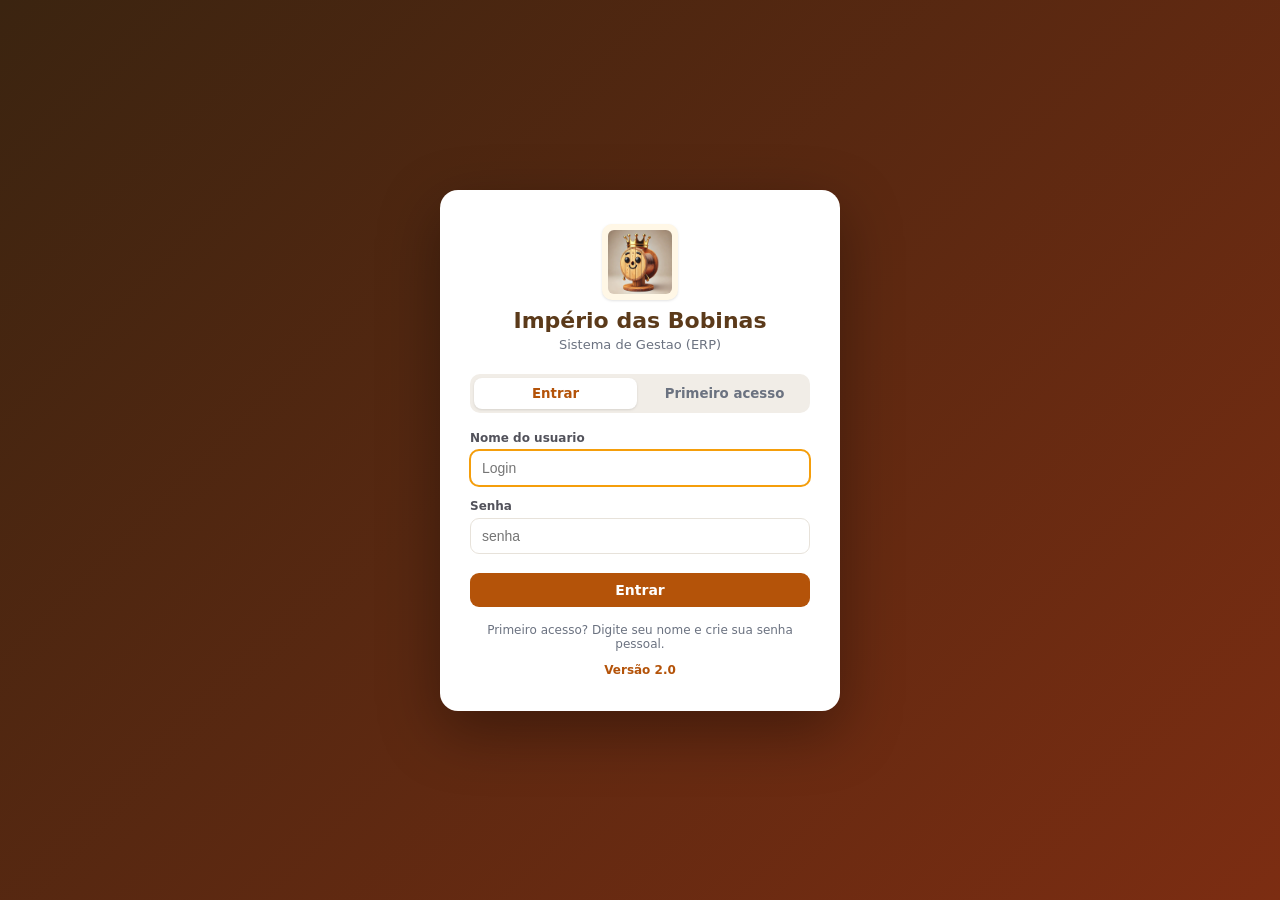
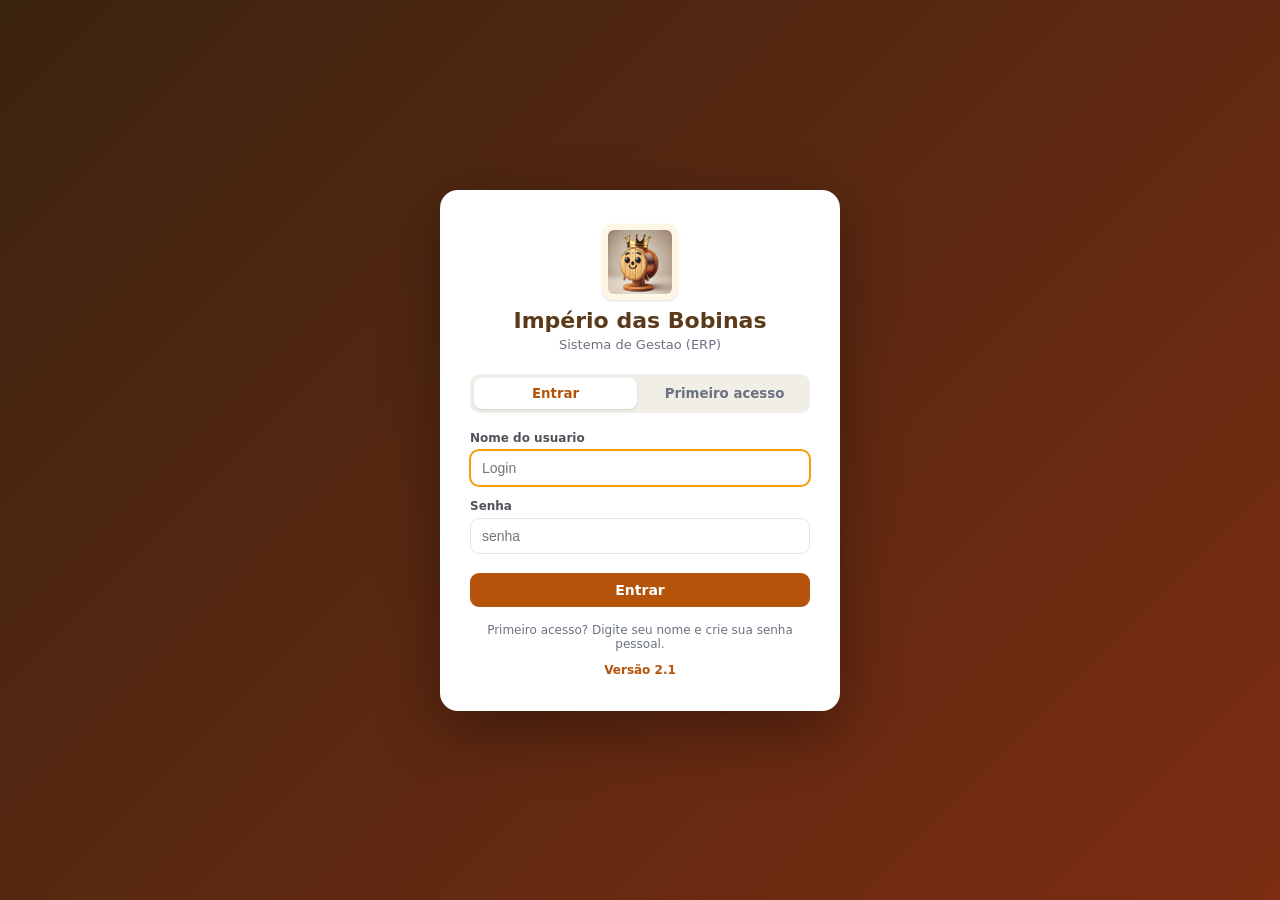
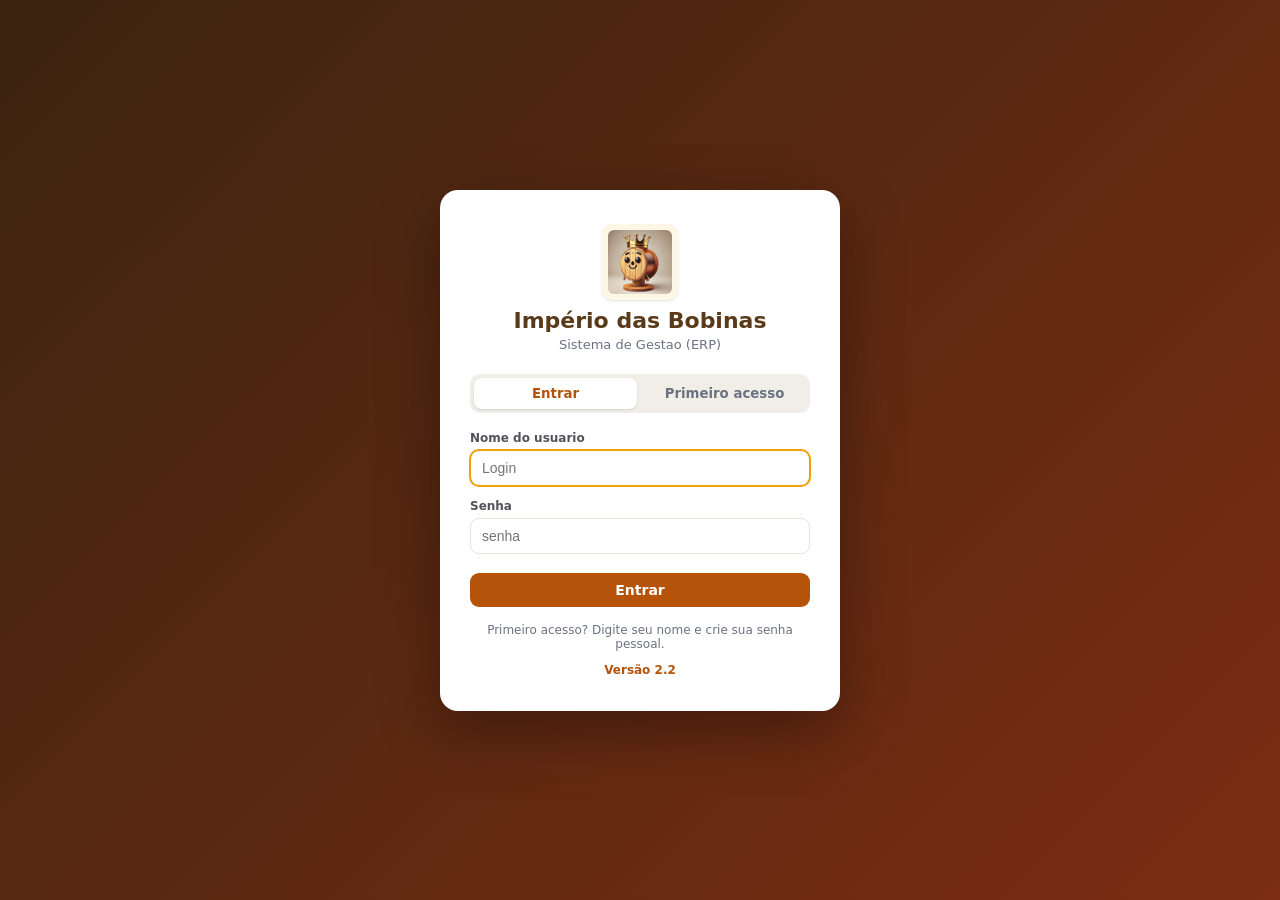
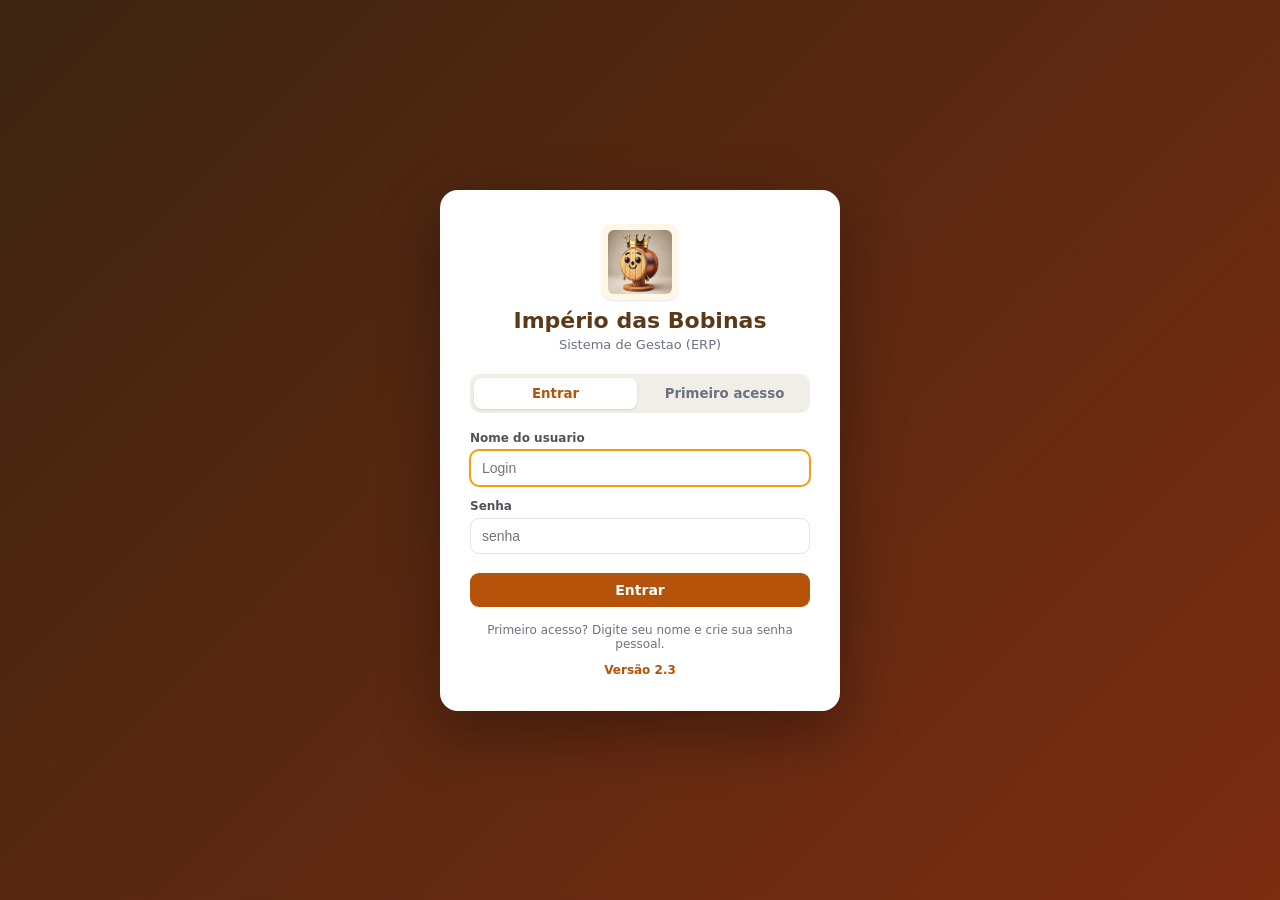
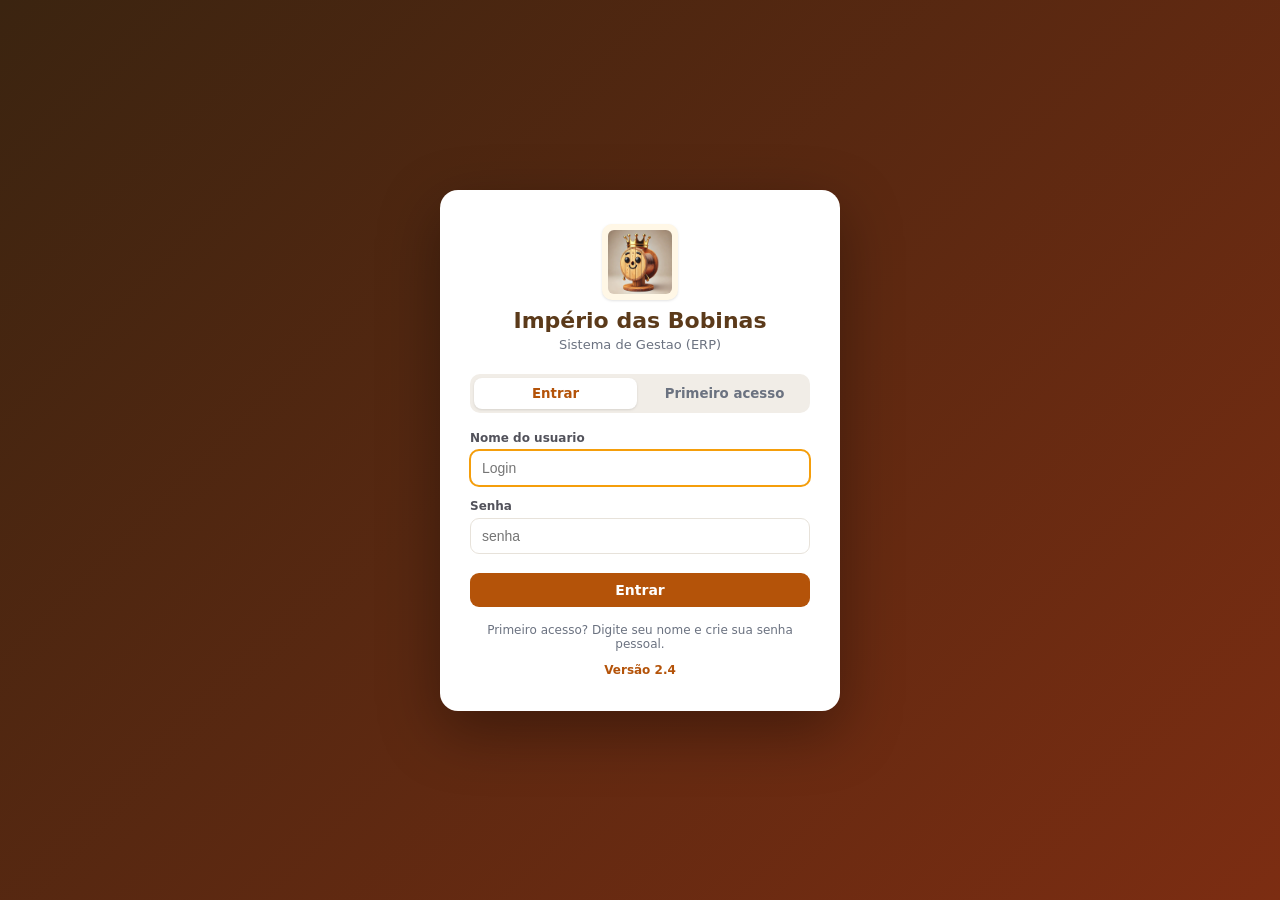
